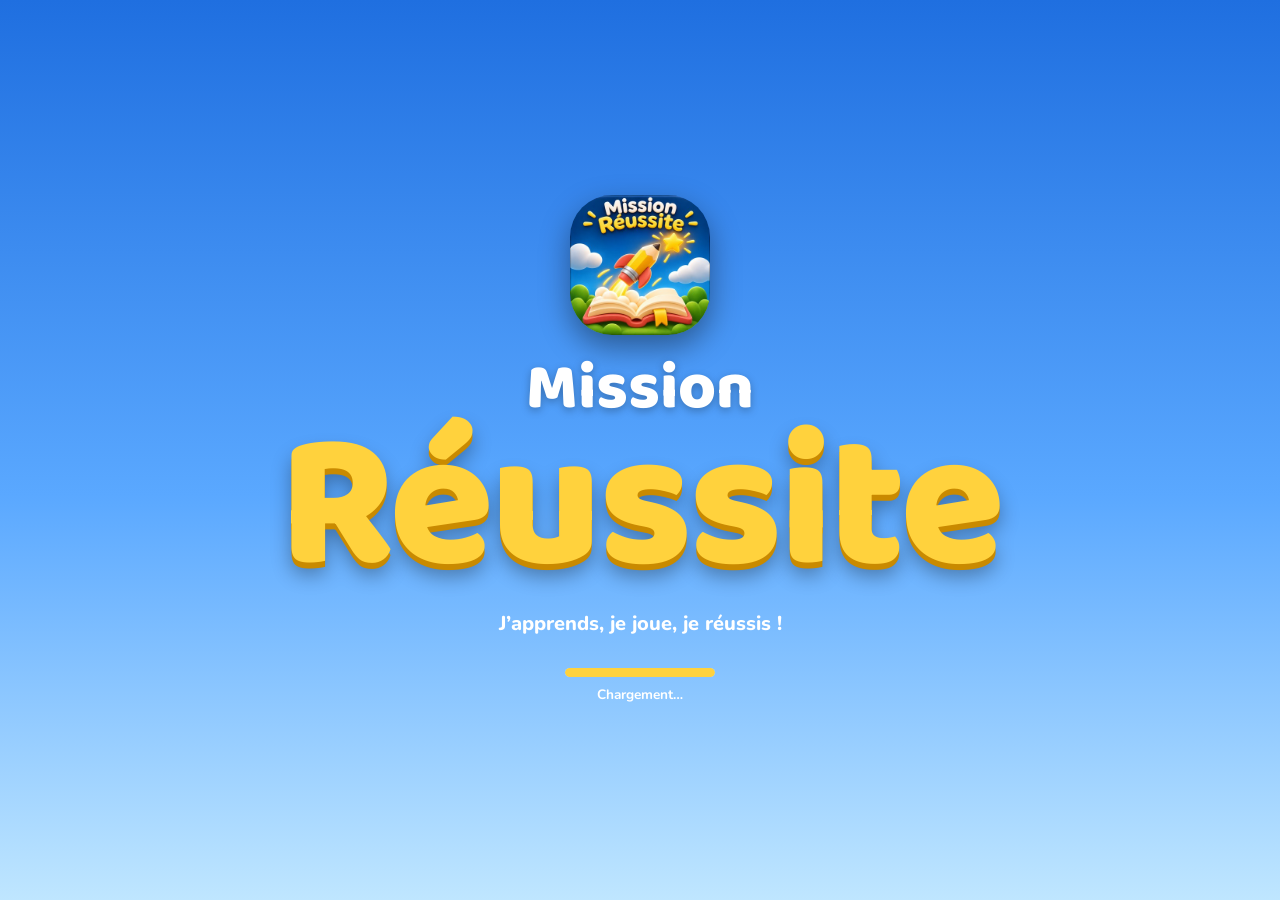
==== index.html @ b961ba50 "v149 : thème anglais « Nature's power » + images météo/phénomènes du français sur les fiches anglais" ====
<!doctype html>
<html lang="fr">
<head>
<meta charset="utf-8">
<meta name="viewport" content="width=device-width,initial-scale=1,viewport-fit=cover">
<meta name="apple-mobile-web-app-capable" content="yes">
<meta name="apple-mobile-web-app-title" content="Mission réussite">
<link rel="apple-touch-icon" sizes="180x180" href="icon-180.png?v=70">
<link rel="apple-touch-icon-precomposed" href="icon-180.png?v=70">
<link rel="icon" type="image/png" href="favicon.png?v=70">
<meta name="theme-color" content="#f2f5ff">
<style>:root{color-scheme:light;padding-top:env(safe-area-inset-top,0px);padding-bottom:env(safe-area-inset-bottom,0px)}body{margin:0;font:14px system-ui,sans-serif}img{max-width:100%}[hidden]{display:none!important}</style>
<title>Mission réussite</title>
<link rel="stylesheet" href="https://fonts.googleapis.com/css2?family=Baloo+2:wght@600;700;800&family=Nunito:wght@500;700;800&family=Playwrite+FR+Moderne&display=swap">
<style>
/* animations : mr-anim.css + mr-anim.js */</style><link rel="stylesheet" href="mr-anim.css"><script src="mr-anim.js"></script><script src="mr-en.js?v=1"></script><script src="mr-ech.js?v=1"></script><script src="mr-hist.js?v=1"></script><script src="mr-orient.js?v=1"></script><script src="mr-tables.js?v=1"></script><script src="mr-longueurs.js?v=1"></script><script src="mr-phen.js?v=4"></script><script src="mr-fracpb.js?v=1"></script>
<script src="mr-quiz.js"></script><script src="mr-rico.js?v=1"></script><script src="mr-cp.js"></script><script src="mr-ce2.js"></script><script src="mr-defis.js"></script><script src="mr-log.js"></script><script src="mr-imp.js"></script><script src="mr-tn.js"></script><script src="mr-voc-data.js?v=2"></script><script src="mr-voc-riche.js?v=1"></script><script src="mr-voc.js?v=2"></script><script src="mr-sy.js?v=1"></script><script src="mr-voc-en-data.js?v=5"></script><script src="mr-voc-en.js?v=5"></script><script src="mr-pres.js"></script><script src="mr-niveaux.js"></script><script src="mr-surpasse.js"></script><style>/* Layout : une mission = un écran court, une seule action à la fois, grosses zones tactiles. Code couleur constant : rouge = verbe, bleu = groupe nominal, vert = pronom. */
:root{
  --bg:#f2f5ff; --card:#ffffff; --ink:#1b2347; --soft:#5b6491; --line:#d9dff5;
  --verb:#e0393f; --verb-bg:#ffe3e4;
  --gn:#2459e6; --gn-bg:#dfe8ff;
  --pro:#0e9a63; --pro-bg:#d9f5e8;
  --ok:#0e9a63; --ko:#d4572a; --sun:#f5b400;
  --display:'Baloo 2','Trebuchet MS',system-ui,sans-serif;
  --body:'Nunito',system-ui,-apple-system,'Segoe UI',sans-serif;
}
@media (prefers-color-scheme: dark){:root:not([data-theme="light"]){
  --bg:#0f1530; --card:#1a2250; --ink:#eef1ff; --soft:#a5aedb; --line:#2f3a78;
  --verb:#ff6b70; --verb-bg:#4a1f2e; --gn:#7ea2ff; --gn-bg:#22346f; --pro:#4fd8a0; --pro-bg:#17473b;
  --ok:#4fd8a0; --ko:#ff9a6b; --sun:#ffd04d; color-scheme:dark}}
:root[data-theme="dark"]{
  --bg:#0f1530; --card:#1a2250; --ink:#eef1ff; --soft:#a5aedb; --line:#2f3a78;
  --verb:#ff6b70; --verb-bg:#4a1f2e; --gn:#7ea2ff; --gn-bg:#22346f; --pro:#4fd8a0; --pro-bg:#17473b;
  --ok:#4fd8a0; --ko:#ff9a6b; --sun:#ffd04d; color-scheme:dark}
*{box-sizing:border-box}
body{background:var(--bg);color:var(--ink);font-family:var(--body);font-size:18px;line-height:1.45;
  padding-block:16px 40px;padding-left:max(16px,env(safe-area-inset-left,0px));padding-right:max(16px,env(safe-area-inset-right,0px))}
#app{max-width:560px;margin:0 auto}
h1,h2,h3{font-family:var(--display);line-height:1.1;margin:0;text-wrap:balance}
h1{font-size:2.1rem;font-weight:800}
h2{font-size:1.6rem;font-weight:700}
p{margin:0}
button{font:inherit;color:inherit;cursor:pointer;border:0;background:none}
button:focus-visible{outline:3px solid var(--sun);outline-offset:2px}
.vh{position:absolute;width:1px;height:1px;overflow:hidden;clip:rect(0 0 0 0)}
.hmap{position:relative;width:100%;max-width:560px;margin:0 auto;aspect-ratio:941/1672;background-size:100% 100%;border-radius:18px;overflow:hidden;container-type:inline-size}
.hmap>*{position:absolute}
.hs,.hgo{background:transparent;border:0;padding:0;cursor:pointer;-webkit-tap-highlight-color:rgba(255,255,255,.3);border-radius:14px}
.hs:active,.hgo:active{background:rgba(255,255,255,.25)}
.hgo{left:12.5%;top:90.2%;width:75%;height:5.7%;border-radius:999px}
.hl{transform:translate(-50%,-50%);font:800 3.6cqw/1 'Baloo 2',sans-serif;color:#5b3a1a;pointer-events:none;white-space:nowrap}
.hl2{font-size:2.7cqw}
.hname{left:19%;top:5.4%;transform:translateY(-50%);font:800 5cqw/1 'Baloo 2',sans-serif;color:#5b3a1a;background:transparent;border:0;padding:0;text-align:left;cursor:pointer;max-width:31%}.hname small{font-size:2.6cqw;opacity:.6}.hin{width:30%;background:#fff;border:2px solid #e0870a;border-radius:10px;padding:1px 6px;outline:0}
.hstars{left:73.3%;top:2.4%;width:22.8%;height:5.2%;flex-wrap:wrap;align-content:center;gap:2% 1%;background:#fbf3e4;border-radius:999px;display:flex;justify-content:center;align-items:flex-start;padding:0 3%;box-sizing:border-box;pointer-events:none}
.hstars i{width:16%;height:auto;aspect-ratio:1;display:block}
.hgrid{display:grid;grid-template-columns:1fr 1fr;gap:12px;margin-top:16px}
.hm{display:flex;flex-direction:column;align-items:flex-start;gap:4px;padding:16px 14px;border-radius:20px;border:2px solid var(--line);border-left:8px solid var(--c);background:var(--card);text-align:left;min-height:130px}
.hm:last-child{grid-column:1/-1}
.hm .he{font-size:2.2rem;line-height:1}
.hm b{font-family:var(--display);font-size:1.3rem}
.hm small{color:var(--soft);font-weight:700;font-size:.85rem;line-height:1.25}
.bal{position:absolute;bottom:-84px;width:76px;height:76px;border-radius:50%;display:grid;place-items:center;font-family:var(--display);font-weight:700;font-size:.9rem;color:#fff;text-align:center;line-height:1;padding:2px;animation:rise var(--d,6s) linear forwards}
.bal.c0{background:var(--verb)}.bal.c1{background:var(--gn)}.bal.c2{background:var(--ok)}.bal.c3{background:#8a4fd8}.bal.c4{background:var(--sun);color:#3b2b00}
.bal.pop{animation:none;font-size:1.8rem;background:transparent}.bal.nop{animation:none;background:var(--ko);font-size:1.6rem}
@keyframes rise{to{transform:translateY(-420px)}}
.sky{position:relative;height:330px;border-radius:16px;background:linear-gradient(var(--gn-bg),var(--card));overflow:hidden;border:2px solid var(--line)}
.chip{background:var(--card);border:2px solid var(--line);border-radius:99px;padding:2px 12px}
.mem{display:grid;grid-template-columns:repeat(4,1fr);gap:8px}
.mc{aspect-ratio:1;border-radius:14px;border:2px solid var(--line);display:grid;place-items:center;font-family:var(--display);font-weight:700;font-size:.9rem;text-align:center;line-height:1.05;padding:2px;background:var(--card);min-width:0;word-break:break-word}
.mc.back{background:var(--gn);border-color:var(--gn);color:#fff;font-size:1.5rem}.mc.up{background:color-mix(in srgb,var(--sun) 30%,var(--card));border-color:var(--sun)}.mc.ok{background:var(--pro-bg);border-color:var(--ok)}
.mc .e{font-size:2rem;line-height:1}
.ms{display:grid;grid-template-columns:repeat(7,1fr);gap:4px}
.ml{aspect-ratio:1;border-radius:8px;background:var(--card);border:2px solid var(--line);display:grid;place-items:center;font-family:var(--display);font-weight:700;font-size:1.25rem;padding:0;min-width:0}
.ml.f{background:var(--sun);border-color:var(--sun);color:#3b2b00}.ml.g{background:var(--pro-bg);border-color:var(--ok)}
.words{display:flex;gap:6px;flex-wrap:wrap}.words span{padding:2px 10px;border-radius:99px;border:2px solid var(--line);background:var(--card);font-weight:800}
.words .done{text-decoration:line-through;color:var(--soft);background:var(--pro-bg);border-color:var(--ok)}
.road{background:var(--card);border-radius:16px;border:2px solid var(--line);padding:12px 10px;display:flex;flex-direction:column;gap:10px}
.lane{position:relative;height:40px;background:repeating-linear-gradient(90deg,var(--line) 0 14px,transparent 14px 28px) bottom/100% 3px no-repeat;font-size:1.9rem;line-height:40px}
.lane .car{position:absolute;top:-4px;transition:left .4s}.lane .flag{position:absolute;right:2px;top:0}
.eq{text-align:center;font-family:var(--display);font-weight:800;font-size:2.2rem;margin-top:12px}.eq i{display:inline-block;min-width:2.3ch;border-bottom:4px solid var(--sun);font-style:normal}
.loto{display:grid;grid-template-columns:repeat(3,1fr);gap:8px}
.lc{aspect-ratio:1;border-radius:14px;border:2px solid var(--line);background:var(--card);display:grid;place-items:center;font-size:2.2rem;position:relative;padding:0 0 14px;min-width:0}
.lc small{position:absolute;bottom:4px;font-family:var(--display);font-size:.8rem;font-weight:700;color:var(--soft)}
.lc.hit{background:var(--pro-bg);border-color:var(--ok)}
.draw{text-align:center;background:color-mix(in srgb,var(--sun) 25%,var(--card));border:2px solid var(--sun);border-radius:14px;padding:8px;margin-bottom:10px}.draw small{display:block;color:var(--soft);font-weight:700}
.keysrow{display:flex;gap:8px;justify-content:center;font-size:1.7rem}.keysrow span{opacity:.25}.keysrow span.on{opacity:1}
.riddle{background:var(--card);border:2px solid var(--line);border-radius:16px;padding:12px;text-align:center}.riddle b{font-family:var(--display);font-size:1.25rem}
.opts{display:grid;grid-template-columns:1fr 1fr;gap:8px}
.o{border:2px solid var(--line);border-radius:12px;background:var(--card);padding:12px 6px;text-align:center;font-family:var(--display);font-weight:700;font-size:1.05rem;min-height:52px}
.o.sel{border-color:var(--ok);background:var(--pro-bg)}
.chest{text-align:center;font-size:2.6rem;margin-top:12px}
.bm{display:flex;flex-direction:column;gap:5px;margin:12px 0}
.bmb{border:3px solid var(--soft);border-bottom:none;border-radius:12px 12px 0 0;text-align:center;font-family:var(--display);font-weight:800;padding:2px;color:var(--ink)}
.bmr{display:flex;gap:3px}
.seg{border-radius:8px;padding:10px 4px;text-align:center;font-family:var(--display);font-weight:700;background:var(--gn-bg);border:2px solid var(--gn);min-width:0;word-break:break-word}
.seg.b{background:var(--pro-bg);border-color:var(--ok)}.seg.q{background:color-mix(in srgb,var(--sun) 30%,var(--card));border:2px dashed var(--sun)}
.grp{display:flex;flex-wrap:wrap;gap:8px;margin:10px 0}.gp{border:2px dashed var(--line);border-radius:14px;padding:6px 10px;font-size:1.4rem;line-height:1.1;background:var(--card)}
.arr{font-size:1.5rem;line-height:1.25;margin:10px 0}
.pv{border-collapse:collapse;margin:8px 0;width:100%;text-align:center}.pv th{background:var(--gn);color:#fff;padding:4px;font-family:var(--display)}.pv td{border:2px solid var(--line);padding:6px 4px;font-weight:800}
.colg{display:grid;grid-template-columns:repeat(var(--n),1fr);gap:4px;max-width:340px;margin:10px auto 0;font-family:var(--display)}
.cc2{display:flex;align-items:center;justify-content:center;min-height:46px;font-size:1.8rem;font-weight:800;border-radius:10px}
.cc2.cur{background:color-mix(in srgb,var(--sun) 30%,var(--card))}
.cc2.lbl{min-height:22px;font-size:.8rem;color:var(--soft)}
.cc2.cy{min-height:30px;font-size:1.1rem}
.cc2.op{color:var(--soft)}
.cc2.rs{border:2px solid var(--line);background:var(--card)}
.cc2 s{font-size:1rem;color:var(--soft);margin-right:4px}.lend{color:var(--ko)}
.ln{grid-column:1/-1;height:4px;background:var(--ink);border-radius:2px;margin:2px 0}
.tabs{display:flex;flex-wrap:wrap;gap:8px;margin-bottom:18px}
.tab{flex:1 1 28%;padding:12px 4px;border-radius:14px;border:2px solid var(--line);background:var(--card);font-family:var(--display);font-weight:700;font-size:1rem;min-height:52px}
.kb{display:grid;grid-template-columns:repeat(7,1fr);gap:6px}
.key{padding:8px 0;border-radius:10px;border:2px solid var(--line);background:var(--card);font-weight:800;font-size:1rem;min-height:44px}
.key.good{background:var(--pro-bg);border-color:var(--ok)}
.key.bad{border-color:var(--ko);opacity:.45}
.key[disabled]{cursor:default}
.wd{font-family:var(--display);font-size:2rem;font-weight:700;letter-spacing:.18em;text-align:center;word-break:break-all}
.hang{width:150px;height:170px;margin:0 auto;color:var(--ink);display:block}
.ttt{display:grid;grid-template-columns:repeat(3,1fr);gap:8px;max-width:300px;width:100%;margin:0 auto}
.cell{aspect-ratio:1;border-radius:16px;border:3px solid var(--line);background:var(--card);font-family:var(--display);font-size:2.6rem;font-weight:800;line-height:1;padding:0}
.cell.x{color:var(--gn)} .cell.o{color:var(--verb)}
.cw{display:grid;gap:3px;width:100%;margin:0 auto}
.cc{position:relative;aspect-ratio:1;border:2px solid var(--line);border-radius:8px;background:var(--card);font-family:var(--display);font-weight:700;font-size:1.2rem;padding:0;display:grid;place-items:center;min-width:0}
.cc.blank{visibility:hidden}
.cc.inw{background:var(--gn-bg)}
.cc.cur{border-color:var(--sun);background:color-mix(in srgb,var(--sun) 35%,var(--card))}
.cc.good{background:var(--pro-bg);border-color:var(--ok)}
.cc.bad{border-color:var(--ko);color:var(--ko)}
.cc i{position:absolute;top:0;left:3px;font-size:.6rem;font-style:normal;color:var(--soft);font-family:var(--body)}
.clue{padding:8px 12px;border-radius:12px;border:2px solid var(--line);background:var(--card);font-weight:800;font-size:1.05rem;min-height:44px}
.clue.on{border-color:var(--sun)}
.pic{font-size:5rem;text-align:center;line-height:1.1}
.vgrid{display:grid;grid-template-columns:1fr 1fr;gap:10px}
.vc{display:flex;align-items:center;gap:10px;padding:10px 12px;border-radius:16px;border:2px solid var(--line);background:var(--bg);font-weight:800;font-size:1.05rem;text-align:left;min-height:64px}
.ve{font-size:2rem;line-height:1}
.fl{display:block;width:100%;aspect-ratio:4/3;object-fit:cover;border-radius:8px;border:1px solid var(--line);background:#fff}
.fl.th{width:40px;flex:none}.vc:has(.th){gap:8px;padding:8px;font-size:.92rem;min-height:56px}.vgrid>.vc{min-width:0}.vc span{min-width:0;overflow-wrap:break-word;line-height:1.15}.fl.big{max-width:320px;margin:0 auto}
.wm{width:100%;display:block;border-radius:22px;border:4px solid #fff;box-shadow:0 4px 0 #2b7fd0,0 6px 14px rgba(27,79,143,.3)}
.pin{animation:pinb 1.1s ease-in-out infinite;transform-box:fill-box}
@keyframes pinb{0%,100%{transform:translateY(0)}50%{transform:translateY(-9px)}}
.lgrules{background:#fff3c4;border:2px solid var(--sun);border-radius:16px;padding:10px 12px;display:flex;flex-direction:column;gap:6px;color:#3b2b00}.lgrules div{font-size:1.5rem;line-height:1.3}.lgrules small{font-size:.85rem;font-weight:800}
.trtrain{display:flex;gap:4px}.trw{flex:1;min-width:0;background:#fff3dd;border:3px solid #a9783a;border-radius:12px;min-height:132px;display:flex;flex-direction:column;align-items:center;gap:4px;padding:4px 2px;color:#3b2b00}.trn{font-weight:800;font-size:.75rem}
.trt{display:flex;flex-wrap:wrap;gap:8px;min-height:62px;border:2px dashed var(--line);border-radius:14px;padding:8px;align-items:center}
.trp{width:46px;height:46px;font-size:1.6rem;line-height:1;border-radius:12px;border:3px solid #3a7bd5;background:#fff;position:relative;padding:0}.trp.b{border-color:#e0609a;font-size:1.15rem}.trp i{position:absolute;right:-6px;bottom:-6px;font-size:.8rem;font-style:normal}.trp.sel{box-shadow:0 0 0 4px var(--sun);background:#fff3c4}
.trcl{display:flex;flex-direction:column;gap:6px}.trc{border:2px solid var(--line);border-radius:12px;padding:8px 10px;font-weight:700}.trc.ok{background:var(--pro-bg);border-color:var(--ok)}.trc.ko{background:color-mix(in srgb,var(--ko) 16%,var(--card));border-color:var(--ko)}
.rcb{width:100%;display:block;background:#fff;border:3px solid var(--line);border-radius:18px}.rcd{width:48px;height:48px;border-radius:50%;border:3px solid #2b2f8f;padding:0}.rcd.sel{box-shadow:0 0 0 4px var(--sun)}
.mk{background:#ffe27a;color:#3b2b00;border-radius:6px;padding:0 4px}
.lgmap{display:flex;flex-direction:column;gap:6px}
.lgb{background:#bfe8a8;border:3px solid #7fc66a;border-radius:18px;padding:8px 10px;min-height:92px;color:#173b0e}
.lgbn{font-weight:800;font-size:.85rem;margin-bottom:4px}
.lgi{display:flex;flex-wrap:wrap;gap:8px;min-height:56px;align-items:center}
.lgit{width:58px;height:58px;font-size:2rem;line-height:1;border-radius:16px;border:3px solid #fff;background:#fff;box-shadow:0 3px 0 rgba(0,0,0,.18);padding:0}
.lgit.in{background:#fff3c4;border-color:var(--sun)}.lgit[disabled]{opacity:.55;cursor:default;box-shadow:none}
.lgriv{background:linear-gradient(#7fd3ff,#3a9be8);border-radius:14px;padding:6px;text-align:center;color:#fff;letter-spacing:.3em;font-weight:800}
.lgboat{margin:6px 0;position:relative;z-index:5;box-shadow:0 6px 14px rgba(27,79,143,.35);background:#e7f6ff;border:3px dashed #3a9be8;border-radius:18px;padding:6px 10px;display:flex;align-items:center;gap:10px;min-height:76px;color:#173b0e}
.lgfm{font-size:2.4rem;white-space:nowrap}
.tab.on{background:var(--gn);border-color:var(--gn);color:#fff}
.top{display:flex;align-items:center;gap:12px;margin-bottom:14px}
.back{padding:8px 14px;border-radius:12px;background:var(--card);border:2px solid var(--line);font-weight:800;font-size:.9rem}
.dots{display:flex;gap:5px;flex:1;min-width:0}
.dots i{flex:1;height:8px;border-radius:4px;background:var(--line)}
.dots i.on{background:var(--gn)}
.dots i.cur{background:var(--sun)}
.card{background:var(--card);border:2px solid var(--line);border-radius:22px;padding:20px;display:flex;flex-direction:column;gap:16px}
.lead{color:var(--soft);font-weight:700;font-size:.95rem;text-transform:uppercase;letter-spacing:.06em}
.big{font-family:var(--display);font-size:1.7rem;font-weight:700;line-height:1.2}
.v{color:var(--verb);font-weight:800}
.g{color:var(--gn);font-weight:800}
.p{color:var(--pro);font-weight:800}
.row{display:flex;flex-wrap:wrap;gap:10px}
.tile{display:flex;align-items:center;gap:14px;width:100%;text-align:left;padding:16px;border-radius:20px;background:var(--card);border:2px solid var(--line);min-height:84px}
.tile:active{transform:scale(.985)}
.badge{flex:none;width:56px;height:56px;border-radius:16px;display:grid;place-items:center;font-family:var(--display);font-weight:800;font-size:1.7rem}
.b-verb{background:var(--verb-bg);color:var(--verb)}
.b-gn{background:var(--gn-bg);color:var(--gn)}
.b-pro{background:var(--pro-bg);color:var(--pro)}
.b-det{background:var(--sun);color:#3b2b00}
.fd{position:relative;display:inline-block;max-width:100%}.fd img,.fd svg{display:block;width:100%;height:auto}.fd svg{position:absolute;inset:0}
.badge.im{background:transparent;width:64px;height:64px}.badge.im img{width:100%;height:100%;object-fit:contain}
.tile b{font-family:var(--display);font-size:1.25rem;font-weight:700;display:block;line-height:1.15}
.tile small{color:var(--soft);font-weight:700;font-size:.9rem}
.tile .st{margin-left:auto;font-weight:800;font-size:.85rem;color:var(--ok);white-space:nowrap}
.menu{display:flex;flex-direction:column;gap:12px;margin-top:18px}
.w{display:inline-block;padding:8px 14px;margin:3px;border-radius:12px;background:var(--bg);border:2px solid var(--line);font-weight:800}
.w.v{background:var(--verb-bg);border-color:var(--verb)}
.w.g{background:var(--gn-bg);border-color:var(--gn)}
.w.p{background:var(--pro-bg);border-color:var(--pro)}
.w.gap{border-style:dashed;color:var(--soft);background:transparent}
.opt{padding:14px 16px;border-radius:16px;border:2px solid var(--line);background:var(--bg);font-weight:800;font-size:1.1rem;min-height:54px;text-align:left}
.opt.sel{border-color:var(--sun);background:color-mix(in srgb,var(--sun) 25%,var(--card))}
.opt.good{border-color:var(--ok);background:var(--pro-bg)}
.opt.bad{border-color:var(--ko);animation:shake .35s}
.tok{padding:12px 16px;border-radius:14px;border:2px solid var(--line);background:var(--bg);font-weight:800;font-size:1.25rem;min-height:54px}
.tok.good{border-color:var(--ok);background:var(--pro-bg)}
.tok.bad{border-color:var(--ko);animation:shake .35s}
.go{padding:14px 22px;border-radius:16px;background:var(--gn);color:#fff;font-weight:800;font-size:1.1rem;font-family:var(--display);align-self:flex-start;min-height:52px}
.go[disabled]{opacity:.35;cursor:default}
.ghost{padding:12px 16px;border-radius:14px;border:2px solid var(--line);background:var(--card);font-weight:800;min-height:48px}
.fb{padding:12px 14px;border-radius:14px;font-weight:700}
.fb.ok{background:var(--pro-bg);color:var(--ink);border:2px solid var(--ok)}
.fb.ko{background:color-mix(in srgb,var(--ko) 16%,var(--card));border:2px solid var(--ko)}
.slot{min-height:62px;border:2px dashed var(--line);border-radius:16px;padding:8px;display:flex;flex-wrap:wrap;gap:8px;align-items:center}
.paint{display:flex;gap:8px;flex-wrap:wrap}
.pt{padding:10px 14px;border-radius:14px;border:3px solid transparent;font-weight:800}
.pt.v{background:var(--verb-bg);border-color:var(--verb)}
.pt.g{background:var(--gn-bg);border-color:var(--gn)}
.pt.act{box-shadow:0 0 0 3px var(--sun)}
.chunk{padding:10px 14px;margin:3px;border-radius:12px;border:2px solid var(--line);background:var(--bg);font-weight:800;font-size:1.05rem;min-height:48px}
.chunk.pv{background:var(--verb-bg);border-color:var(--verb);color:var(--verb)}
.chunk.pg{background:var(--gn-bg);border-color:var(--gn);color:var(--gn)}
.chunk.err{outline:3px solid var(--ko);animation:shake .35s}
.speak{align-self:flex-start;padding:8px 14px;border-radius:12px;border:2px solid var(--line);background:var(--card);font-weight:800;font-size:.9rem}
.srow{display:flex;align-items:center;gap:10px;flex-wrap:wrap;font-family:var(--display);font-size:1.4rem;font-weight:700}
.chip{padding:10px 16px;border-radius:14px;border:3px solid;font:inherit;min-height:52px}
.chip.g{background:var(--gn-bg);border-color:var(--gn);color:var(--gn)}
.chip.p{background:var(--pro-bg);border-color:var(--pro);color:var(--pro)}
.tbl{display:grid;grid-template-columns:auto 1fr;gap:8px 18px;font-family:var(--display);font-size:1.4rem;font-weight:700}
.pt.p{background:var(--pro-bg);border-color:var(--pro)}
.chunk.pick{background:color-mix(in srgb,var(--sun) 28%,var(--card));border-color:var(--sun)}
.chunk.fine{background:var(--pro-bg);border-color:var(--ok)}
.cols{display:grid;grid-template-columns:1fr 1fr;gap:10px 14px}
.cl{display:block;width:100%;text-align:left;padding:13px 16px;border-radius:14px;border:2px solid var(--line);background:#fff;font-weight:800;font-size:1.1rem;margin:7px 0;line-height:1.35}
.cl.on{background:linear-gradient(transparent 12%,#ffe066 12%);border-color:#e0b400}
.cl.bad,.fo button.bad,.bl.bad,.cji.bad{border-color:#e0393f!important;background:#ffe5e5!important}
.cl.good,.fo button.good,.bl.good,.cji.good{border-color:#0e9a63!important;background:#d9f5e8!important}
.tnt{width:100%;border-collapse:separate;border-spacing:0;table-layout:fixed;margin:8px 0}
.tnt th{font-size:.72rem;color:var(--soft);background:#eef2ff;padding:6px 3px;border:2px solid var(--line)}
.tnt td{border:2px solid var(--line);padding:0;height:56px;text-align:center;vertical-align:middle;background:#fff}
.tnt td.tng{background:#fff6cc;font-weight:800;font-size:.92rem;padding:2px 4px}
.tnt td.tne{background:#f4f6fb;color:var(--soft);font-size:.82rem;padding:2px 4px}
.tnt th:nth-child(1),.tnt td:nth-child(1){width:15%}.tnt th:nth-child(3),.tnt td:nth-child(3){width:19%}.tnt th:nth-child(4),.tnt td:nth-child(4){width:34%}
.tnc{width:100%;min-height:54px;display:flex;align-items:center;justify-content:center;font-weight:700;font-size:.9rem;padding:2px 3px;word-break:break-word;cursor:pointer;line-height:1.15}
.tnt td.sel{outline:3px solid #2459e6;outline-offset:-3px;background:#eef3ff}
.tnt td.sel .tnc:after{content:"";display:inline-block;width:2px;height:1.1em;background:#2459e6;margin-left:2px;animation:tnbl 1s steps(1) infinite}
@keyframes tnbl{50%{opacity:0}}
.tnt td.good{background:#d9f5e8}.tnt td.bad{background:#ffe5e5}
.tnj{background:#fff6cc;padding:1px 7px;border:2px solid var(--line);border-radius:6px}
#tnkb{position:fixed;left:0;right:0;bottom:0;background:#e9eeff;border-top:3px solid #2459e6;padding:8px 8px calc(10px + env(safe-area-inset-bottom));display:none;z-index:90;box-shadow:0 -8px 24px rgba(36,89,230,.18)}
#tnkb.on{display:block}
#tnkh{max-width:560px;margin:0 auto 6px;display:flex;align-items:center;gap:8px;font-weight:800;font-size:.9rem;color:var(--soft)}#tnkh span{flex:1}
#tnkh button{border:0;border-radius:12px;padding:9px 14px;font-weight:800;font-size:.95rem;cursor:pointer}
#tnkn{background:#2459e6;color:#fff}#tnkc{background:#fff;color:#2459e6;border:2px solid #2459e6!important}
#tnkeys{max-width:560px;margin:0 auto}
#tnkeys button{border:0;border-bottom:4px solid rgba(0,0,0,.18);border-radius:14px;background:#fff;color:var(--ink);font-weight:800;font-size:1.35rem;min-height:52px;cursor:pointer;touch-action:manipulation;-webkit-tap-highlight-color:transparent}
#tnkeys button:active{transform:translateY(2px);border-bottom-width:2px}
#tnkeys .v{background:#ffe9b8}#tnkeys .del{background:#ffd6d6;font-size:1.2rem}#tnkeys .op{background:#d9e6ff;color:#2459e6}#tnkeys .wide{font-size:1rem}
.tnpad{display:grid;grid-template-columns:repeat(3,1fr);gap:6px}.tnpad button{min-height:56px;font-size:1.7rem}.tnpad .wide{font-size:1rem}
.tnaz{display:flex;flex-direction:column;gap:8px}.tnr{display:flex;gap:4px}.tnr button{flex:1;min-width:0;padding:0;font-size:1.65rem;min-height:66px;border-radius:12px}
.fgc{display:flex;flex-wrap:wrap;gap:6px;justify-content:center;margin:10px 0}.fgc button{border:2px solid #dfe6ff;background:#fff;border-radius:99px;padding:6px 12px;font-weight:800;font-size:.85rem;color:var(--ink)}.fgc button.on{background:#2459e6;border-color:#2459e6;color:#fff}
.fgw{display:flex;flex-wrap:nowrap;gap:3px;justify-content:center}.fgs{width:27px;flex:0 1 27px;min-width:14px;height:42px;border-bottom:4px solid #b9c3f2;font-size:1.5rem;font-weight:800;display:flex;align-items:center;justify-content:center;position:relative}.fgs.g::before{content:attr(data-g);position:absolute;color:#cdd4f4}.fgs.cu{border-color:#2459e6;background:#eef2ff;border-radius:8px 8px 0 0}.fgs.ok{color:#0e7a4f;border-color:#2ecc71}.fgs.ko{color:#d63031;border-color:#ff7675}.fgsep{width:8px;align-self:center;text-align:center;font-weight:800;color:#8a93c8}
.fgst{width:34px;height:34px;border:2px dashed #b9c3f2;border-radius:10px;display:inline-flex;align-items:center;justify-content:center;font-size:.8rem}.fgst.on{border:2px solid #e17055;background:#fff3e6;transform:rotate(-6deg)}.fgst img{width:28px;height:19px;object-fit:cover;border-radius:3px}
.fgtm{height:8px;background:#e6e8ff;border-radius:9px;overflow:hidden;margin:8px 0}.fgtm i{display:block;height:100%;width:100%;background:#fdcb6e;animation:fgt 3s linear forwards}@keyframes fgt{to{width:0}}
.fgmd{display:flex;flex-direction:column;gap:10px;margin-top:12px}.fgmd button{display:flex;align-items:center;gap:12px;text-align:left;border:2px solid #dfe6ff;background:#fff;border-radius:18px;padding:12px;color:var(--ink)}.fgmd .em{font-size:2rem}.fgmd b{display:block;font-size:1.05rem}.fgmd small{color:var(--soft);font-weight:700}
.xfl{font-size:1.12rem;line-height:2.15;padding:1px 0}
.fo button{margin:0 2px;padding:3px 10px;border-radius:12px;border:2px solid var(--line);background:#fff;font-weight:800;font-size:1.08rem}
.fo button.on{background:#cfe0ff;border-color:#2459e6}
.bk{display:flex;flex-wrap:wrap;gap:8px;margin:8px 0 12px;padding:10px;border-radius:14px;background:#eef2ff}
.bk button{padding:8px 14px;border-radius:12px;border:2px solid #2459e6;background:#fff;font-weight:800;font-size:1.08rem}
.bk button.on{background:#2459e6;color:#fff}.bk button.used{opacity:.35}
.bl{display:inline-block;min-width:110px;padding:4px 12px;border:0;border-bottom:3px dashed var(--soft);background:transparent;font-weight:800;font-size:1.1rem;color:var(--ink);text-align:center}
.bl.full{border-bottom:3px solid #2459e6;background:#e8efff;border-radius:10px 10px 0 0}
.cji.cjs{width:78px}
.cji{width:128px;max-width:40vw;padding:3px 8px;border-radius:10px;border:2px solid var(--line);font:inherit;font-size:1.15rem;font-weight:700;background:#fff}

.mx{position:relative;margin-top:6px}
.mx .mcols{display:grid;grid-template-columns:1fr 1fr;gap:12px 64px;position:relative;z-index:2}
.mxl{position:absolute;inset:0;width:100%;height:100%;pointer-events:none;z-index:1;overflow:visible}
.mxl .mxok{stroke:#2459e6;stroke-width:3.5;stroke-linecap:round}
.mxl .mxko{stroke:#e0393f;stroke-width:3.5;stroke-dasharray:7 6;stroke-linecap:round}
.mxl .mxdrag{stroke:#8aa3f0;stroke-width:3.5;stroke-linecap:round}
.mxi{position:relative;display:flex;align-items:center;gap:8px;min-height:54px;line-height:1.2}
.mxL{justify-content:flex-start;padding-right:22px}
.mxR{justify-content:flex-start;padding-left:22px}
.mxi .dot{position:absolute;top:50%;width:16px;height:16px;margin-top:-8px;border-radius:50%;background:#fff;border:3.5px solid #2459e6;touch-action:none;z-index:3}
.mxL .dot{right:-8px}.mxR .dot{left:-8px}
.mxL.sel{border-color:#2459e6;background:#e8efff}.mxL.sel .dot{background:#2459e6;transform:scale(1.25)}
.mxi.good .dot{background:#2459e6}
.mxR.bad{animation:mxsh .35s}
@keyframes mxsh{25%{transform:translateX(-4px)}75%{transform:translateX(4px)}}
@media(max-width:420px){.mx .mcols{grid-template-columns:1fr 1fr;gap:10px 44px}.col .mxi{font-size:.98rem;padding-inline:10px 16px}.mxR{padding-left:16px}}

.col{display:flex;flex-direction:column;gap:10px;min-width:0}
.col .tok{font-size:1.05rem;text-align:left}
.tok.sel{border-color:var(--sun);background:color-mix(in srgb,var(--sun) 28%,var(--card))}
.tok[disabled]{cursor:default}
.bar{height:12px;border-radius:6px;background:var(--line);margin-bottom:14px;overflow:hidden}
.bar i{display:block;height:100%;width:100%;background:var(--gn)}
.bar i.low{background:var(--verb)}
.tm,.sc{font-family:var(--display);font-weight:700;font-size:1.15rem;white-space:nowrap}
.tm{flex:1;text-align:center}
.tm b,.sc b{font-size:1.5rem}
.note{color:var(--soft);font-size:.9rem;font-weight:700}
.done{text-align:center;align-items:center}
.star{font-size:3.2rem;line-height:1}
@keyframes shake{25%{transform:translateX(-5px)}75%{transform:translateX(5px)}}

.hwrapL{display:none;position:relative;width:100%;height:100dvh;overflow:hidden;container-type:size;border-radius:0}
.hscrL{position:absolute;inset:0;overflow-y:auto;overflow-x:hidden;container-type:size;-webkit-overflow-scrolling:touch}
.hmapL{position:relative;width:max(100cqw,150cqh);margin-left:calc((100cqw - max(100cqw,150cqh))/2);aspect-ratio:3/2;background-size:100% 100%;container-type:inline-size}
.hmapL>*{position:absolute}
.hmapL .hl{transform:translate(-50%,-50%);font-family:'Baloo 2',sans-serif;font-weight:800;line-height:1;color:#5b3a1a;pointer-events:none;white-space:nowrap;background:linear-gradient(#fff4dc,#f3dfb4);border:.25cqw solid #fff;border-radius:999px;padding:.55cqw 1.6cqw;box-shadow:0 .35cqw .8cqw rgba(0,0,0,.28)}
.hnameL{left:2cqw;top:calc(var(--it,0px) + 2cqh);background:#fbf3e4;border-radius:999px;padding:1cqh 3cqh;font:800 clamp(16px,6cqh,34px)/1.1 'Baloo 2',sans-serif;color:#5b3a1a;border:0;cursor:pointer;position:absolute;box-shadow:0 .5cqh 1.4cqh rgba(0,0,0,.15)}
.hnameL small{font-size:.6em;opacity:.6}
.hstarsL{left:50%;transform:translateX(-50%);top:calc(var(--it,0px) + 1cqh);width:clamp(90px,12cqw,170px);opacity:.92;display:flex;flex-wrap:wrap;gap:.6cqh;justify-content:center;background:#fbf3e4;border-radius:999px;padding:1.2cqh 2cqh;pointer-events:none;box-shadow:0 .5cqh 1.4cqh rgba(0,0,0,.15);position:absolute}
.hstarsL i{width:clamp(14px,3.6cqh,22px);display:block}
.hgoL{left:50%;bottom:calc(var(--ib,0px) + 2.5cqh);transform:translateX(-50%);width:clamp(150px,26cqw,300px);height:clamp(40px,9cqh,60px);border-radius:999px;background:linear-gradient(#ffe45c,#f5b400);border:3px solid #fff;box-shadow:0 .8cqh 1.6cqh rgba(0,0,0,.25);font-size:clamp(20px,5cqh,30px);color:#5b2a9e;cursor:pointer;line-height:1;position:absolute}
@media (orientation:landscape) and (min-aspect-ratio:5/4){
 .hmap,.hbk{display:none!important}
 .hwrapL{display:block}
 body:has(.hwrapL){padding:0!important;margin:0!important;background:#7fc2f3}
 #app:has(.hwrapL){max-width:none!important;width:100%}
 #app:has(.hwrapL)>.ghost{max-width:300px;margin:8px auto 0!important;display:block}
}
.hscrW{display:none;position:absolute;inset:0;overflow:hidden;container-type:size}
.hmapW{position:absolute;left:50%;top:50%;transform:translate(-50%,-50%);width:max(100cqw,210cqh);aspect-ratio:1817/866;background-size:100% 100%;container-type:inline-size}
.hmapW>*{position:absolute}
.hmapW .hl{transform:translate(-50%,-50%);font-family:'Baloo 2',sans-serif;font-weight:800;line-height:1;color:#5b3a1a;pointer-events:none;white-space:nowrap}
@media (orientation:landscape) and (min-aspect-ratio:19/10){.hscrW{display:block}.hscrL{display:none}}
@media (prefers-reduced-motion:reduce){*{animation:none!important}}
/* Tablette et ordinateur */
@media (min-width:700px){
 body{font-size:19px}
 #app{max-width:880px}
 #app:has(.dots),#app:has(.hmap){max-width:680px}
 .menu{display:grid;grid-template-columns:repeat(2,minmax(0,1fr));gap:14px}
 .cgw{grid-template-columns:repeat(4,minmax(0,1fr))!important;gap:14px!important}
 .tabs{flex-wrap:wrap}
}
@media (min-width:1100px){
 body{font-size:20px;padding-block:28px 56px}
 #app{max-width:1120px}
 #app:has(.dots),#app:has(.hmap){max-width:720px}
 .menu{grid-template-columns:repeat(3,minmax(0,1fr))}
 .cgw{grid-template-columns:repeat(5,minmax(0,1fr))!important}
}
.hbk{display:none}
@media (orientation:landscape) and (min-aspect-ratio:5/4){
 body:has(.hmap){padding-block:10px 10px}
 #app:has(.hmap){max-width:none}
 .hbk{display:block;position:fixed;inset:0;background-size:cover;background-position:center;filter:blur(22px) saturate(1.1);transform:scale(1.15);z-index:-1}
 .hmap{height:calc(100dvh - 20px);width:auto;max-width:none;border-radius:20px;box-shadow:0 8px 30px rgba(0,0,0,.25)}
 #app:has(.hmap)>.ghost{max-width:340px;margin-left:auto!important;margin-right:auto!important;display:block}
}

/* ---------- Histoires (Lis & Comprends) ---------- */
.lc{
  --bg:#fff7ea; --card:#ffffff; --ink:#2b2a33; --muted:#6b6878;
  --brand:#ff8a3d; --brand-d:#e3711f; --blue:#3b82f6; --green:#22a06b; --green-bg:#e3f7ec;
  --red:#d9534f; --red-bg:#fdeaea; --line:#f0e2cc;
}
.lc{margin:0;background:var(--bg);color:var(--ink);
  font-family:"Trebuchet MS","Segoe UI",system-ui,sans-serif;font-size:19px;line-height:1.55}
.lc h1{font-size:1.9rem;margin:.2em 0}
.lc h2{font-size:1.35rem;margin:.3em 0 .5em}
.lc .top{display:flex;align-items:center;justify-content:space-between;gap:8px;margin-bottom:10px}
.lc .logo{font-weight:800;color:var(--brand-d);font-size:1.1rem}
.lc .card{background:var(--card);border:2px solid var(--line);border-radius:22px;padding:18px;margin:14px 0;
  box-shadow:0 4px 0 var(--line)}
.lc .btn{font:inherit;font-weight:700;border:0;border-radius:16px;padding:14px 20px;cursor:pointer;
  background:var(--brand);color:#fff;box-shadow:0 4px 0 var(--brand-d);min-height:52px}
.lc .btn:active{transform:translateY(3px);box-shadow:0 1px 0 var(--brand-d)}
.lc .btn.ghost{background:#fff;color:var(--brand-d);border:2px solid var(--brand);box-shadow:none}
.lc .btn.big{width:100%;font-size:1.1rem}
.lc .btn:disabled{opacity:.45;cursor:default}
.lc .row{display:flex;gap:10px;flex-wrap:wrap}
.lc .story-img{width:100%;border-radius:18px;display:block;border:2px solid var(--line)}
.lc .story p{margin:.7em 0;font-size:1.12em}
.lc .pill{display:inline-block;background:#fff0dc;color:var(--brand-d);border-radius:999px;padding:3px 12px;
  font-size:.8rem;font-weight:700}
.lc .bar{height:12px;background:var(--line);border-radius:999px;overflow:hidden;margin:6px 0 2px}
.lc .bar>i{display:block;height:100%;background:var(--brand);border-radius:999px;transition:width .3s}
.lc .opt{display:block;width:100%;text-align:left;font:inherit;background:#fff;border:2px solid var(--line);
  border-radius:16px;padding:14px 16px;margin:10px 0;cursor:pointer;min-height:56px}
.lc .opt:hover{border-color:var(--brand)}
.lc .opt.ok{background:var(--green-bg);border-color:var(--green)}
.lc .opt.ko{background:var(--red-bg);border-color:var(--red);opacity:.7;animation:shake .35s}
@keyframes shake{25%{transform:translateX(-6px)}75%{transform:translateX(6px)}}
.lc .fb{border-radius:16px;padding:12px 14px;margin:12px 0;font-weight:600}
.lc .fb.good{background:var(--green-bg);color:#14633f}
.lc .fb.hint{background:#fff4d6;color:#7a5a00}
.lc .ord{display:flex;flex-direction:column;gap:8px}
.lc .ord .opt{display:flex;align-items:center;gap:12px;margin:0}
.lc .num{flex:none;width:34px;height:34px;border-radius:50%;background:var(--line);color:var(--muted);
  display:grid;place-items:center;font-weight:800}
.lc .opt.picked .num{background:var(--brand);color:#fff}
.lc .opt.picked{border-color:var(--brand);background:#fff6ec}
.lc details{margin:10px 0}
.lc summary{cursor:pointer;font-weight:700;color:var(--blue)}
.lc .mini{width:100%;max-width:340px;border-radius:14px;border:2px solid var(--line);margin:6px 0}
.lc .tile{display:flex;gap:12px;align-items:flex-start;padding:12px;border-radius:16px;margin:8px 0}
.lc .tile.g{background:var(--green-bg)}
.lc .tile.o{background:#fff1e0}
.lc .tile .ic{font-size:1.6rem;line-height:1}
.lc .tile b{display:block}
.lc .tile small{color:var(--muted);font-size:.8rem}
.lc .story-card{display:flex;gap:14px;align-items:center;cursor:pointer}
.lc .story-card img{width:110px;height:76px;object-fit:cover;border-radius:12px;flex:none}
.lc .muted{color:var(--muted)}
.lc .gap{display:inline-block;min-width:96px;height:1.5em;vertical-align:middle;margin:0 3px;padding:0 8px;
  border:0;border-bottom:3px dashed var(--brand);background:#fff6ec;border-radius:8px 8px 0 0;font:inherit;cursor:pointer}
.lc .gap.ok{border-bottom:3px solid var(--green);background:var(--green-bg);color:#14633f;font-weight:700;cursor:default;
  line-height:1.5em;height:auto}
.lc .gap.ko{border-bottom-color:var(--red);background:var(--red-bg);animation:shake .35s}
.lc .chip{font:inherit;font-weight:700;background:#fff;border:2px solid var(--blue);color:var(--blue);border-radius:999px;
  padding:10px 20px;cursor:pointer;min-height:48px}
.lc .chip.sel{background:var(--blue);color:#fff}
.lc .chip:disabled{opacity:.3;cursor:default}
@media (max-width:480px){.lc{font-size:18px}
.lc .story-card img{width:84px;height:60px}}


.lc{padding:16px;border-radius:22px;color-scheme:light;margin-bottom:24px}
.lc h1,.lc h2{font-family:inherit}
.lc p{margin:.6em 0}
.lc .card{display:block;gap:0}
.lc .opt{font-weight:400;font-size:inherit}
.lc .tile{border:0;min-height:0;width:auto}
.lc .tile b{font-family:inherit;font-size:inherit}
.lc .tile.g,.lc .tile.o{color:inherit;font-weight:inherit}
.lc .tile small{font-weight:400}
.lc .btn.big{font-size:1.1rem}
.lc .story-card{display:flex;flex-direction:row;gap:14px;align-items:center}
/* Responsive global: un seul parcours, ajusté au téléphone, à la tablette et au PC. */
html{min-width:320px;-webkit-text-size-adjust:100%;text-size-adjust:100%}
body{min-width:320px;overflow-x:hidden}
#app{width:min(100%,560px);min-width:0}
#app>*{min-width:0}
button,input,select,textarea{max-width:100%;touch-action:manipulation}
img,svg,canvas,video{max-width:100%;height:auto}
.card,.tile,.hm,.vc,.opt,.tok,.chunk,.slot,.road,.riddle{min-width:0;overflow-wrap:anywhere}
.row>*{min-width:0}
.vgrid,.cols,.opts,.hgrid{min-width:0}
.fl.big{width:min(100%,320px)}
@media (max-width:600px){
 body{font-size:17px;padding-block:12px 28px;padding-left:max(12px,env(safe-area-inset-left,0px));padding-right:max(12px,env(safe-area-inset-right,0px))}
 #app{max-width:560px}
 .card{padding:16px;border-radius:18px;gap:13px}
 h1{font-size:clamp(1.7rem,7vw,2.1rem)}
 h2{font-size:clamp(1.35rem,5.5vw,1.6rem)}
 .cols{grid-template-columns:1fr}
 .vgrid{grid-template-columns:repeat(2,minmax(0,1fr))}
 .tabs{gap:6px;margin-bottom:14px}
 .tab{flex:1 1 30%;font-size:.95rem;padding:10px 4px}
 .top{gap:8px}
 .back{padding:8px 10px}
 .tile{padding:12px;gap:10px;min-height:72px}
 .badge{width:46px;height:46px;font-size:1.4rem}
 .mem{grid-template-columns:repeat(4,minmax(0,1fr))}
 .ms{grid-template-columns:repeat(7,minmax(0,1fr))}
 .trtrain{flex-wrap:wrap}
 .trw{flex:1 1 18%;min-height:110px}
 .hmap{max-width:100%;border-radius:14px}
 .lc{padding:12px;font-size:17px}
}
@media (min-width:601px) and (max-width:1023px){
 body{font-size:19px;padding-block:22px 40px;padding-left:max(20px,env(safe-area-inset-left,0px));padding-right:max(20px,env(safe-area-inset-right,0px))}
 #app{width:min(100%,900px);max-width:900px}
 #app:has(.dots){max-width:820px}
 #app:has(.hmap){max-width:900px}
 .card{padding:24px;gap:18px}
 .menu{display:grid;grid-template-columns:repeat(2,minmax(0,1fr));gap:16px}
 .cols{grid-template-columns:repeat(2,minmax(0,1fr))}
 .vgrid{grid-template-columns:repeat(3,minmax(0,1fr))}
 .mem{grid-template-columns:repeat(5,minmax(0,1fr))}
 .cgw{grid-template-columns:repeat(4,minmax(0,1fr))!important;gap:12px!important}
 .trw{min-height:140px}
 .tile{padding:18px;min-height:90px}
 .hm{min-height:150px}
 .hmap{max-width:100%}
 .lc{font-size:19px;padding:20px}
}
@media (min-width:1024px){
 body{font-size:20px;padding:32px 32px 56px}
 #app{width:min(100%,1180px);max-width:1180px}
 #app:has(.dots){max-width:1000px}
 #app:has(.hmap){max-width:1180px}
 .card{padding:30px;gap:20px}
 .menu{display:grid;grid-template-columns:repeat(3,minmax(0,1fr));gap:18px}
 .cols{grid-template-columns:repeat(2,minmax(0,1fr))}
 .vgrid{grid-template-columns:repeat(4,minmax(0,1fr))}
 .mem{grid-template-columns:repeat(6,minmax(0,1fr))}
 .cgw{grid-template-columns:repeat(5,minmax(0,1fr))!important;gap:14px!important}
 .hm{min-height:160px;padding:20px}
 .hmap{max-width:100%}
 .lc{font-size:20px;padding:24px}
}
@media (orientation:landscape) and (max-height:600px){
 body{padding-block:8px 20px}
 .card{gap:10px;padding:14px}
 .top{margin-bottom:8px}
}
</style>
</head>
<body>


<div id="app"></div>

<script>
const app=document.getElementById('app');
let save={};
try{save=JSON.parse(localStorage.getItem('mgram')||'{}')}catch(e){}
const persist=()=>{try{localStorage.setItem('mgram',JSON.stringify(save))}catch(e){}};
const say=t=>{try{const u=new SpeechSynthesisUtterance(t);u.lang='fr-FR';u.rate=.85;speechSynthesis.cancel();speechSynthesis.speak(u)}catch(e){}};
const esc=s=>String(s).replace(/[&<>"]/g,c=>({'&':'&amp;','<':'&lt;','>':'&gt;','"':'&quot;'}[c]));

/* ---------- Contenu des 4 missions ---------- */
const M=[
{id:'verbe',name:'Le verbe',sub:'Le mot de l\'action',cls:'verb',badge:'V',steps:[
 {t:'teach',title:'Le verbe dit ce qu\'on fait',say:'Papa mange. Maman cuisine. Le chien court. Le bébé dort.',
  html:`<p class="big">Le verbe, c'est le <span class="v">mot de l'action</span>.</p>
   <div class="row"><span class="w">Papa <b class="v">mange</b></span><span class="w">Maman <b class="v">cuisine</b></span><span class="w">Le chien <b class="v">court</b></span><span class="w">Le bébé <b class="v">dort</b></span></div>
   <p>Pour le trouver, pose la question : <b>« Qu'est-ce qu'il fait ? »</b></p>`},
 {t:'demo'},
 {t:'tap',q:'Touche le verbe.',tokens:['Papa','mange'],ans:1,ok:'Oui ! Papa fait quoi ? Il mange.',ko:'Demande-toi : qu\'est-ce que Papa fait ?'},
 {t:'tap',q:'Touche le verbe.',tokens:['Le','chien','court'],ans:2,ok:'Oui ! Le chien fait quoi ? Il court.',ko:'Qu\'est-ce que le chien fait ?'},
 {t:'tap',q:'Touche le verbe.',tokens:['Maman','prépare','un','gâteau'],ans:1,ok:'Oui ! Maman fait quoi ? Elle prépare.',ko:'Cherche l\'action de Maman.'},
 {t:'choice',q:'Quelle phrase a un verbe ?',opts:['Le gâteau de maman','Maman cuisine'],ans:1,ok:'Oui, « cuisine » est une action.',ko:'Dans une phrase avec un verbe, quelqu\'un fait quelque chose.'},
 {t:'choice',q:'Papa décore et Maman prépare. Combien de verbes ?',opts:['1','2','3'],ans:1,ok:'2 actions, donc 2 verbes : décore et prépare.',ko:'Compte les actions : une pour Papa, une pour Maman.'}
]},
{id:'pattes',name:'La phrase à deux pattes',sub:'De qui on parle, ce qu\'on en dit',cls:'gn',badge:'2🐾',steps:[
 {t:'teach',title:'La phrase à deux pattes',say:'Une phrase a deux pattes. La première dit de qui on parle. La deuxième dit ce qu\'on en dit.',
  html:`<p class="big">Une phrase marche sur <b>deux pattes</b> 🐾</p>
   <div class="row"><span class="w g">Louise</span><span class="w v">ouvre son cahier rouge</span></div>
   <p><span class="g"><b>1re patte</b></span> : <b>de qui</b> ou <b>de quoi</b> on parle. C'est un groupe nominal.<br><span class="v"><b>2e patte</b></span> : <b>ce qu'on en dit</b>. Elle commence par le verbe.</p>`},
 {t:'choice',q:"Dans « Louise ouvre son cahier rouge », de qui on parle ?",opts:["Louise", "ouvre", "son cahier rouge"],ans:0,ok:"Oui : on parle de Louise. C'est la 1re patte.",ko:"On parle de la personne qui fait l'action."},
 {t:'choice',q:"Dans « Louise ouvre son cahier rouge », que dit-on de Louise ?",opts:["Louise", "ouvre son cahier rouge", "rouge"],ans:1,ok:"Oui : c'est la 2e patte.",ko:"Ce qu'on en dit, c'est ce qu'elle fait."},
 {t:'tapmany',q:"1re patte : de qui on parle ? Touche tous ses mots.",tokens:["La", "cloche", "sonne", "la", "fin", "de", "la", "récréation"],ans:[0, 1],ok:"Oui : « La cloche », c'est la 1re patte."},
 {t:'tapmany',q:"1re patte : de qui on parle ? Touche tous ses mots.",tokens:["Les", "enfants", "courent", "se", "ranger"],ans:[0, 1],ok:"Oui : « Les enfants », c'est la 1re patte."},
 {t:'tapmany',q:"1re patte : de qui on parle ? Touche tous ses mots.",tokens:["Les", "maîtres", "et", "les", "maîtresses", "accompagnent", "les", "élèves", "dans", "la", "classe"],ans:[0, 1, 2, 3, 4],ok:"Oui : « Les maîtres et les maîtresses », c'est la 1re patte."},
 {t:'tapmany',q:"1re patte : de qui on parle ? Touche tous ses mots.",tokens:["Amir", "et", "Sacha", "s'assoient", "l'un", "à", "côté", "de", "l'autre"],ans:[0, 1, 2],ok:"Oui : « Amir et Sacha », c'est la 1re patte."},
 {t:'tapmany',q:"1re patte : de qui on parle ? Touche tous ses mots.",tokens:["Louise", "ouvre", "son", "cahier", "rouge"],ans:[0],ok:"Oui : « Louise », c'est la 1re patte."},
 {t:'tapmany',q:"2e patte : ce qu'on en dit. Touche tous ses mots.",tokens:["La", "cloche", "sonne", "la", "fin", "de", "la", "récréation"],ans:[2, 3, 4, 5, 6, 7],ok:"Oui : « sonne la fin de la récréation », c'est la 2e patte."},
 {t:'tapmany',q:"2e patte : ce qu'on en dit. Touche tous ses mots.",tokens:["Les", "enfants", "courent", "se", "ranger"],ans:[2, 3, 4],ok:"Oui : « courent se ranger », c'est la 2e patte."},
 {t:'tapmany',q:"2e patte : ce qu'on en dit. Touche tous ses mots.",tokens:["Les", "maîtres", "et", "les", "maîtresses", "accompagnent", "les", "élèves", "dans", "la", "classe"],ans:[5, 6, 7, 8, 9, 10],ok:"Oui : « accompagnent les élèves dans la classe », c'est la 2e patte."},
 {t:'tapmany',q:"2e patte : ce qu'on en dit. Touche tous ses mots.",tokens:["Louise", "ouvre", "son", "cahier", "rouge"],ans:[1, 2, 3, 4],ok:"Oui : « ouvre son cahier rouge », c'est la 2e patte."},
 {t:'tapmany',q:"2e patte : ce qu'on en dit. Touche tous ses mots.",tokens:["Le", "chien", "court", "dans", "le", "jardin"],ans:[2, 3, 4, 5],ok:"Oui : « court dans le jardin », c'est la 2e patte."},
 {t:'match',q:'Relie chaque 1re patte à sa 2e patte.',pairs:[{l:"La cloche",r:"sonne la fin de la récréation"},{l:"Les enfants",r:"courent se ranger"},{l:"Louise",r:"ouvre son cahier rouge"},{l:"Le chien",r:"court dans le jardin"}]},
 {t:'sort',q:'Quelle patte est-ce ?',cats:[{k:'a',label:'1re patte',cls:'g'},{k:'b',label:'2e patte',cls:'v'}],items:[{w:"La cloche",cat:"a",hint:"de qui on parle."},{w:"sonne la fin de la récréation",cat:"b",hint:"ce qu'on en dit."},{w:"Les enfants",cat:"a",hint:"de qui on parle."},{w:"courent se ranger",cat:"b",hint:"ce qu'on en dit."},{w:"Louise",cat:"a",hint:"de qui on parle."},{w:"ouvre son cahier rouge",cat:"b",hint:"ce qu'on en dit."},{w:"Amir et Sacha",cat:"a",hint:"de qui on parle."},{w:"s'assoient l'un à côté de l'autre",cat:"b",hint:"ce qu'on en dit."}]},
 {t:'build',q:'Remets dans l\'ordre.',words:["cahier", "Louise", "son", "rouge", "ouvre"],ans:"Louise ouvre son cahier rouge",ok:"Bravo : 1re patte « Louise », 2e patte « ouvre son cahier rouge ».",ko:"Commence par de qui on parle."},
 {t:'build',q:'Remets dans l\'ordre.',words:["ranger", "courent", "Les", "se", "enfants"],ans:"Les enfants courent se ranger",ok:"Bravo : « Les enfants courent se ranger ».",ko:"Commence par de qui on parle."},
 {t:'build',q:'Remets dans l\'ordre.',words:["os", "mange", "Le", "un", "chien"],ans:"Le chien mange un os",ok:"Bravo : « Le chien mange un os ».",ko:"Commence par de qui on parle."},
 {t:'choice',q:"Complète avec la bonne 2e patte : « La cloche … »",opts:["sonne la fin de la récréation", "la fin de la récréation", "et les enfants"],ans:0,ok:"Oui : il y a un verbe, « sonne ».",ko:"La 2e patte commence par le verbe."},
 {t:'choice',q:"Complète avec la bonne 1re patte : « … courent se ranger »",opts:["Les enfants", "L'enfant", "Courent"],ans:0,ok:"Oui : plusieurs enfants, donc « courent ».",ko:"« Courent » va avec plusieurs personnes."},
 {t:'choice',q:"Complète avec la bonne 2e patte : « Amir et Sacha … »",opts:["s'assoient l'un à côté de l'autre", "la table de la classe", "le cahier rouge"],ans:0,ok:"Oui : c'est ce qu'ils font.",ko:"Il faut dire ce qu'ils font."},
 {t:'choice',q:"« Les enfants mangent la cloche. » A-t-elle du sens ?",opts:["Oui", "Non"],ans:1,ok:"Non : on ne mange pas une cloche. Les deux pattes doivent aller ensemble.",ko:"Peut-on manger une cloche ?"},
 {t:'choice',q:"Remplace la 1re patte par un pronom : « La cloche sonne. »",opts:["Il sonne.", "Elle sonne.", "Ils sonnent."],ans:1,ok:"Oui : la cloche, c'est « elle ».",ko:"« Cloche » est féminin et il n'y en a qu'une."},
 {t:'choice',q:"Remplace la 1re patte par un pronom : « Amir et Sacha s'assoient. »",opts:["Il s'assoit.", "Ils s'assoient.", "Elles s'assoient."],ans:1,ok:"Oui : Amir et Sacha = ils.",ko:"Ce sont deux garçons : « ils »."},
 {t:'choice',q:"Remplace la 1re patte par un pronom : « Les maîtresses accompagnent les élèves. »",opts:["Elles accompagnent les élèves.", "Elle accompagne les élèves.", "Ils accompagnent les élèves."],ans:0,ok:"Oui : plusieurs maîtresses = elles.",ko:"Plusieurs femmes : « elles »."},
 {t:'choice',q:"Quelle est la 1re patte de « Le petit garçon mange une pomme rouge » ?",opts:["Le petit garçon", "mange", "une pomme rouge"],ans:0,ok:"Oui : « Le petit garçon », c'est un groupe nominal.",ko:"C'est de lui qu'on parle."},
 {t:'choice',q:"Quel groupe n'est PAS une phrase à deux pattes ?",opts:["Louise ouvre son cahier", "Louise", "Le chien court"],ans:1,ok:"Oui : « Louise » n'a qu'une patte. On ne dit rien d'elle.",ko:"Il faut une 2e patte : ce qu'on dit."},
 {t:'choice',q:"Combien de pattes a une phrase ?",opts:["1", "2", "3"],ans:1,ok:"Oui : 2 pattes.",ko:"De qui on parle + ce qu'on en dit."}
]},
{id:'accords',name:'Les accords dans le groupe nominal',sub:'Un seul ou plusieurs : le nom et le petit mot',cls:'gn',badge:'+s',steps:[
 {t:'teach',title:'Un seul ou plusieurs ?',say:'Une table. Des tables. Quand il y en a plusieurs, le nom prend un s, et le petit mot change aussi.',
  html:`<p class="big">Un seul ? Ou <b>plusieurs</b> ?</p>
   <div class="row"><span class="w g">une table 🪑</span><span class="w v">des tables 🪑🪑🪑</span></div>
   <p>Au pluriel, le <b>nom</b> prend un <b>s</b>, et le <b>petit mot change</b> aussi.</p>`},
 {t:'teach',title:'Le petit mot change',say:'Un, une, deviennent des. Le, la, l\'apostrophe, deviennent les. Mon, ma, deviennent mes.',
  html:`<p class="big">Les petits mots au pluriel</p>
   <div class="row"><span class="w g">un / une → des</span><span class="w g">le / la / l' → les</span></div>
   <div class="row"><span class="w g">mon / ma → mes</span><span class="w g">ton / ta → tes</span><span class="w g">son / sa → ses</span></div>
   <p>Exemples : <b>un</b> livre → <b>des</b> livres · <b>la</b> cour → <b>les</b> cours · <b>mon</b> stylo → <b>mes</b> stylos.</p>`},
 {t:'sort',q:"Un seul ou plusieurs ?",cats:[{"k": "s", "label": "Un seul", "cls": "g"}, {"k": "p", "label": "Plusieurs", "cls": "v"}],items:[{w:"une table",cat:"s",hint:"« une » : un seul."},{w:"des tables",cat:"p",hint:"« des » : plusieurs."},{w:"le livre",cat:"s",hint:"« le » : un seul."},{w:"les livres",cat:"p",hint:"« les » : plusieurs."},{w:"un élève",cat:"s",hint:"« un » : un seul."},{w:"des élèves",cat:"p",hint:"« des » : plusieurs."},{w:"la cour",cat:"s",hint:"« la » : un seul."},{w:"les cours",cat:"p",hint:"« les » : plusieurs."}]},
 {t:'choice',q:"Mets au pluriel : « une table »",opts:["des tables", "des table", "une tables"],ans:0,ok:"Oui : des tables. Le nom prend un s et le petit mot change.",ko:"Au pluriel : un s au nom, et le petit mot change (un/une → des, le/la → les)."},
 {t:'choice',q:"Mets au pluriel : « une chaise »",opts:["des chaises", "des chaise", "une chaises"],ans:0,ok:"Oui : des chaises. Le nom prend un s et le petit mot change.",ko:"Au pluriel : un s au nom, et le petit mot change (un/une → des, le/la → les)."},
 {t:'choice',q:"Mets au pluriel : « un élève »",opts:["des élèves", "des élève", "un élèves"],ans:0,ok:"Oui : des élèves. Le nom prend un s et le petit mot change.",ko:"Au pluriel : un s au nom, et le petit mot change (un/une → des, le/la → les)."},
 {t:'choice',q:"Mets au pluriel : « le livre »",opts:["des livres", "des livre", "le livres"],ans:0,ok:"Oui : des livres. Le nom prend un s et le petit mot change.",ko:"Au pluriel : un s au nom, et le petit mot change (un/une → des, le/la → les)."},
 {t:'choice',q:"Mets au pluriel : « la cour »",opts:["les cours", "les cour", "la cours"],ans:0,ok:"Oui : les cours. Le nom prend un s et le petit mot change.",ko:"Au pluriel : un s au nom, et le petit mot change (un/une → des, le/la → les)."},
 {t:'choice',q:"Complète : ___ tableau",opts:["un", "une", "des"],ans:0,ok:"Oui : un tableau.",ko:"Regarde si le nom est au masculin ou au féminin, et s'il y en a un seul ou plusieurs."},
 {t:'choice',q:"Complète : ___ école (un seul)",opts:["l'", "les", "des"],ans:0,ok:"Oui : l'école.",ko:"Regarde si le nom est au masculin ou au féminin, et s'il y en a un seul ou plusieurs."},
 {t:'choice',q:"Complète : ___ cartables",opts:["des", "un", "une"],ans:0,ok:"Oui : des cartables.",ko:"Regarde si le nom est au masculin ou au féminin, et s'il y en a un seul ou plusieurs."},
 {t:'choice',q:"Complète : ___ maîtresse",opts:["une", "un", "des"],ans:0,ok:"Oui : une maîtresse.",ko:"Regarde si le nom est au masculin ou au féminin, et s'il y en a un seul ou plusieurs."},
 {t:'choice',q:"Complète : ___ stylos",opts:["des", "un", "une"],ans:0,ok:"Oui : des stylos.",ko:"Regarde si le nom est au masculin ou au féminin, et s'il y en a un seul ou plusieurs."},
 {t:'choice',q:"Complète : ___ ardoise",opts:["une", "un", "des"],ans:0,ok:"Oui : une ardoise.",ko:"Regarde si le nom est au masculin ou au féminin, et s'il y en a un seul ou plusieurs."},
 {t:'choice',q:"Complète : ___ chaises",opts:["des", "une", "un"],ans:0,ok:"Oui : des chaises, plusieurs chaises.",ko:"Pense : un seul ou plusieurs ? masculin ou féminin ?"},
 {t:'choice',q:"Complète : ___ cahier",opts:["un", "une", "des"],ans:0,ok:"Oui : un cahier, cahier est masculin.",ko:"Pense : un seul ou plusieurs ? masculin ou féminin ?"},
 {t:'choice',q:"Complète : ___ trousse",opts:["une", "un", "des"],ans:0,ok:"Oui : une trousse, trousse est féminin.",ko:"Pense : un seul ou plusieurs ? masculin ou féminin ?"},
 {t:'choice',q:"Complète : ___ livres",opts:["les", "le", "la"],ans:0,ok:"Oui : les livres, plusieurs livres.",ko:"Pense : un seul ou plusieurs ? masculin ou féminin ?"},
 {t:'choice',q:"Complète : ___ cours",opts:["les", "la", "le"],ans:0,ok:"Oui : les cours, plusieurs cours.",ko:"Pense : un seul ou plusieurs ? masculin ou féminin ?"},
 {t:'choice',q:"Complète : ___ crayon",opts:["un", "une", "des"],ans:0,ok:"Oui : un crayon, crayon est masculin.",ko:"Pense : un seul ou plusieurs ? masculin ou féminin ?"},
 {t:'choice',q:"Complète : ___ gommes",opts:["des", "une", "un"],ans:0,ok:"Oui : des gommes, plusieurs gommes.",ko:"Pense : un seul ou plusieurs ? masculin ou féminin ?"},
 {t:'choice',q:"Complète : ___ règle",opts:["une", "un", "des"],ans:0,ok:"Oui : une règle, règle est féminin.",ko:"Pense : un seul ou plusieurs ? masculin ou féminin ?"},
 {t:'choice',q:"Complète : ___ cartable",opts:["le", "la", "les"],ans:0,ok:"Oui : le cartable, un seul cartable, masculin.",ko:"Pense : un seul ou plusieurs ? masculin ou féminin ?"},
 {t:'choice',q:"Complète : ___ amis (plusieurs)",opts:["mes", "mon", "ma"],ans:0,ok:"Oui : mes amis, plusieurs amis.",ko:"Pense : un seul ou plusieurs ? masculin ou féminin ?"},
 {t:'choice',q:"Complète : ___ stylo",opts:["mon", "ma", "mes"],ans:0,ok:"Oui : mon stylo, un seul stylo, masculin.",ko:"Pense : un seul ou plusieurs ? masculin ou féminin ?"},
 {t:'choice',q:"Complète : ___ trousse",opts:["ma", "mon", "mes"],ans:0,ok:"Oui : ma trousse, une seule trousse, féminine.",ko:"Pense : un seul ou plusieurs ? masculin ou féminin ?"},
 {t:'choice',q:"Complète : ___ chats",opts:["ces", "ce", "cette"],ans:0,ok:"Oui : ces chats, plusieurs chats.",ko:"Pense : un seul ou plusieurs ? masculin ou féminin ?"},
 {t:'tapmany',q:"Touche tous les groupes nominaux au pluriel.",tokens:["Les élèves", "rangent", "la trousse", "et", "les crayons"],ans:[0, 4],ok:"Oui : « Les élèves » et « les crayons »."},
 {t:'tapmany',q:"Touche tous les groupes nominaux au singulier.",tokens:["Le chat", "mange", "des souris", "et", "une pomme"],ans:[0, 4],ok:"Oui : « Le chat » et « une pomme »."},
 {t:'tapmany',q:"Touche tous les petits mots du pluriel (des, les, mes…).",tokens:["des", "chats", "et", "le", "chien", "mes", "amis"],ans:[0, 5],ok:"Oui : « des » et « mes ». « le » est au singulier."},
 {t:'tapmany',q:"Touche les noms qui ont un s (pluriel).",tokens:["des", "tables", "une", "chaise", "les", "livres"],ans:[1, 5],ok:"Oui : tables et livres."},
 {t:'match',q:"Relie le singulier au pluriel.",pairs:[{"l": "une table", "r": "des tables"}, {"l": "un élève", "r": "des élèves"}, {"l": "le livre", "r": "les livres"}, {"l": "la cour", "r": "les cours"}]},
 {t:'match',q:"Relie le petit mot à son pluriel.",pairs:[{"l": "mon", "r": "mes"}, {"l": "ton", "r": "tes"}, {"l": "son", "r": "ses"}, {"l": "ce", "r": "ces"}]},
 {t:'match',q:"Relie chaque groupe nominal à son pluriel.",pairs:[{"l": "un cartable", "r": "des cartables"}, {"l": "une ardoise", "r": "des ardoises"}, {"l": "la maîtresse", "r": "les maîtresses"}, {"l": "mon stylo", "r": "mes stylos"}]},
 {t:'build',q:'Remets dans l\'ordre.',words:["tables", "des"],ans:"des tables",ok:"Bravo : « des tables ».",ko:"Le petit mot vient avant le nom."},
 {t:'build',q:'Remets dans l\'ordre.',words:["livres", "les"],ans:"les livres",ok:"Bravo : « les livres ».",ko:"Le petit mot vient avant le nom."},
 {t:'build',q:'Remets dans l\'ordre.',words:["cartables", "des", "rouges"],ans:"des cartables rouges",ok:"Bravo : « des cartables rouges ».",ko:"Le petit mot vient en premier."},
 {t:'build',q:'Remets dans l\'ordre.',words:["rangent", "élèves", "Les", "cahiers", "les"],ans:"Les élèves rangent les cahiers",ok:"Bravo : « Les élèves rangent les cahiers ».",ko:"Commence par de qui on parle."},
 {t:'build',q:'Remets dans l\'ordre.',words:["ardoises", "Mes", "amis", "ont", "des"],ans:"Mes amis ont des ardoises",ok:"Bravo : « Mes amis ont des ardoises ».",ko:"Commence par de qui on parle."},
 {t:'choice',q:"Les enfants ___ dans la cour.",opts:["jouent", "joue"],ans:0,ok:"Oui : les enfants = ils, donc jouent.",ko:"Les enfants sont plusieurs."},
 {t:'choice',q:"La maîtresse ___ le tableau.",opts:["efface", "effacent"],ans:0,ok:"Oui : une seule maîtresse = elle, donc efface.",ko:"Il n'y a qu'une maîtresse."},
 {t:'choice',q:"Les élèves ___ leurs stylos.",opts:["rangent", "range"],ans:0,ok:"Oui : plusieurs élèves, donc rangent.",ko:"Les élèves sont plusieurs."},
 {t:'choice',q:"Quelle phrase est juste ?",opts:["Les élèves ouvrent des cahiers.", "Les élève ouvrent des cahier.", "Le élèves ouvre des cahiers."],ans:0,ok:"Oui : le s au nom, le petit mot qui change, et le verbe qui s'accorde.",ko:"Cherche les s et les petits mots du pluriel."},
 {t:'choice',q:"Trouve l'intrus : des · les · un · mes",opts:["des", "les", "un", "mes"],ans:2,ok:"Oui : « un » est au singulier, les autres sont au pluriel.",ko:"Cherche le petit mot pour un seul."},
 {t:'choice',q:"Trouve l'intrus : une table · des chaises · la cour · le livre",opts:["une table", "des chaises", "la cour", "le livre"],ans:1,ok:"Oui : « des chaises » est au pluriel, les autres au singulier.",ko:"Cherche celui qui parle de plusieurs."},
 {t:'choice',q:"Qu'est-ce qui change quand on passe au pluriel ?",opts:["Seulement le nom", "Le nom et le petit mot", "Rien"],ans:1,ok:"Oui : le nom prend un s et le petit mot change.",ko:"Regarde « une table → des tables »."},
 {t:'choice',q:"« la cour → les cours » : que se passe-t-il ?",opts:["« la » devient « les » et cour prend un s", "Seul « cour » change", "« la » devient « des »"],ans:0,ok:"Oui : le → les, la → les, et un s au nom.",ko:"Le petit mot et le nom changent."}
]},
{id:"sujet",name:"Le groupe sujet et le groupe verbal",sub:"Qui ? et Qu'est-ce qu'il fait ?",cls:"gn",badge:"S/V",steps:[
 {t:'teach',title:"Le groupe sujet et le groupe verbal",say:"Le groupe sujet dit de qui on parle. Le groupe verbal dit ce qu'on fait. Comme les deux pattes de la phrase.",html:`<p class="big">Une phrase = 2 groupes</p>
   <div class="row"><span class="w g">Le directeur</span><span class="w v">affiche les listes des élèves</span></div>
   <p><span class="g"><b>Groupe sujet</b></span> : <b>de qui</b> ou <b>de quoi</b> on parle (la 1re patte).<br><span class="v"><b>Groupe verbal</b></span> : <b>ce qu'on en dit</b>, avec le verbe (la 2e patte).</p>
   <p>Le groupe sujet peut être remplacé par un <b>pronom</b> : <b>Il</b> affiche les listes.</p>`},
 {t:'teach',title:"C'est la rentrée !",say:"Le directeur. Ils. La maîtresse des CE1. Lucas et Firmin. Les maîtres et les maîtresses. Ils.",html:`<p class="big">C'est la rentrée ! 🎒</p>
   <p>Voici des groupes sujets. Ils vont servir à compléter les phrases :</p>
   <div class="row"><span class="w g">Le directeur</span><span class="w g">Ils</span><span class="w g">La maîtresse de CE1</span><span class="w g">Lucas et Firmin</span><span class="w g">Les maîtres et les maîtresses</span><span class="w g">Ils</span></div>`},
 {t:'choice',q:"___ vont à l'école avec leurs parents.",opts:["Lucas et Firmin", "Le directeur", "La maîtresse de CE1"],ans:0,ok:"Oui : Lucas et Firmin, ils sont deux (vont).",ko:"« vont » va avec plusieurs personnes."},
 {t:'choice',q:"___ portent chacun un nouveau cartable sur le dos.",opts:["Ils", "Le directeur", "La maîtresse de CE1"],ans:0,ok:"Oui : « Ils », plusieurs personnes (portent).",ko:"« portent » va avec plusieurs personnes."},
 {t:'choice',q:"___ préparent leur classe.",opts:["Les maîtres et les maîtresses", "Le directeur", "La maîtresse de CE1"],ans:0,ok:"Oui : plusieurs personnes (préparent).",ko:"« préparent » va avec plusieurs personnes."},
 {t:'choice',q:"___ affiche les listes des élèves dans la cour.",opts:["Le directeur", "Ils", "Les maîtres et les maîtresses"],ans:0,ok:"Oui : une seule personne (affiche).",ko:"« affiche » va avec une seule personne."},
 {t:'choice',q:"___ accueille les enfants.",opts:["La maîtresse de CE1", "Ils", "Lucas et Firmin"],ans:0,ok:"Oui : une seule personne (accueille).",ko:"« accueille » va avec une seule personne."},
 {t:'choice',q:"___ disent au revoir à leurs parents.",opts:["Ils", "Le directeur", "La maîtresse de CE1"],ans:0,ok:"Oui : « Ils », plusieurs personnes (disent).",ko:"« disent » va avec plusieurs personnes."},
 {t:'tapmany',q:"Touche le groupe sujet.",tokens:["Le directeur", "affiche", "les listes des élèves", "dans la cour"],ans:[0],ok:"Oui : « Le directeur » est le groupe sujet."},
 {t:'tapmany',q:"Touche le groupe sujet.",tokens:["Lucas et Firmin", "vont", "à l'école", "avec leurs parents"],ans:[0],ok:"Oui : « Lucas et Firmin » est le groupe sujet."},
 {t:'tapmany',q:"Touche le groupe verbal (ce qu'on dit du sujet). Il commence par le verbe.",tokens:["La maîtresse de CE1", "accueille", "les enfants"],ans:[1, 2],ok:"Oui : « accueille les enfants » est le groupe verbal."},
 {t:'tapmany',q:"Touche le groupe verbal.",tokens:["Les maîtres et les maîtresses", "préparent", "leur classe"],ans:[1, 2],ok:"Oui : « préparent leur classe »."},
 {t:'sort',q:"Groupe sujet ou groupe verbal ?",cats:[{"k": "s", "label": "Groupe sujet", "cls": "g"}, {"k": "v", "label": "Groupe verbal", "cls": "v"}],items:[{w:"Le directeur",cat:"s",hint:"de qui on parle."},{w:"affiche les listes des élèves",cat:"v",hint:"ce qu'on en dit."},{w:"Lucas et Firmin",cat:"s",hint:"de qui on parle."},{w:"vont à l'école avec leurs parents",cat:"v",hint:"ce qu'on en dit."},{w:"La maîtresse de CE1",cat:"s",hint:"de qui on parle."},{w:"accueille les enfants",cat:"v",hint:"ce qu'on en dit."},{w:"Ils",cat:"s",hint:"un pronom : il remplace le sujet."},{w:"portent un nouveau cartable",cat:"v",hint:"ce qu'on en dit."}]},
 {t:'match',q:"Relie le groupe sujet à son groupe verbal.",pairs:[{"l": "Le directeur", "r": "affiche les listes"}, {"l": "Lucas et Firmin", "r": "vont à l'école"}, {"l": "La maîtresse", "r": "accueille les enfants"}, {"l": "Les maîtres", "r": "préparent leur classe"}]},
 {t:'build',q:'Remets dans l\'ordre.',words:["cartable", "Ils", "un", "portent", "nouveau"],ans:"Ils portent un nouveau cartable",ok:"Bravo : « Ils portent un nouveau cartable ».",ko:"Commence par le groupe sujet."},
 {t:'build',q:'Remets dans l\'ordre.',words:["les", "affiche", "Le", "listes", "directeur"],ans:"Le directeur affiche les listes",ok:"Bravo : « Le directeur affiche les listes ».",ko:"Commence par le groupe sujet."},
 {t:'build',q:'Remets dans l\'ordre.',words:["enfants", "accueille", "La", "les", "maîtresse"],ans:"La maîtresse accueille les enfants",ok:"Bravo : « La maîtresse accueille les enfants ».",ko:"Commence par le groupe sujet."},
 {t:'choice',q:"Remplace le sujet par un pronom : « Lucas et Firmin vont à l'école. »",opts:["Il va à l'école.", "Ils vont à l'école.", "Elles vont à l'école."],ans:1,ok:"Oui : Lucas et Firmin = ils.",ko:"Ce sont deux garçons : « ils »."},
 {t:'choice',q:"Remplace le sujet par un pronom : « La maîtresse accueille les enfants. »",opts:["Elle accueille les enfants.", "Ils accueillent les enfants.", "Il accueille les enfants."],ans:0,ok:"Oui : une seule femme = elle.",ko:"Une seule femme : « elle »."},
 {t:'choice',q:"Remplace le sujet par un pronom : « Le directeur affiche les listes. »",opts:["Elle affiche les listes.", "Il affiche les listes.", "Ils affichent les listes."],ans:1,ok:"Oui : un seul homme = il.",ko:"Un seul homme : « il »."},
 {t:'choice',q:"Remplace le sujet par un pronom : « Les maîtresses préparent leur classe. »",opts:["Elles préparent leur classe.", "Elle prépare leur classe.", "Ils préparent leur classe."],ans:0,ok:"Oui : plusieurs femmes = elles.",ko:"Plusieurs femmes : « elles »."},
 {t:'choice',q:"Par quoi commence le groupe verbal ?",opts:["Par le verbe", "Par le nom", "Par le petit mot"],ans:0,ok:"Oui : il commence par le verbe.",ko:"Le groupe verbal dit ce qu'on fait."},
 {t:'choice',q:"Dans « Le directeur affiche les listes », le groupe sujet, c'est…",opts:["Le directeur", "affiche", "les listes"],ans:0,ok:"Oui : « Le directeur ».",ko:"De qui on parle ?"},
 {t:'tapmany',q:"Touche le groupe sujet.",tokens:["Mon petit frère", "mange", "une pomme rouge"],ans:[0],ok:"Oui : « Mon petit frère » est le groupe sujet."},
 {t:'tapmany',q:"Touche le groupe sujet.",tokens:["Les enfants", "jouent", "dans la cour"],ans:[0],ok:"Oui : « Les enfants » est le groupe sujet."},
 {t:'tapmany',q:"Touche le groupe sujet.",tokens:["Papa et Maman", "préparent", "le repas"],ans:[0],ok:"Oui : « Papa et Maman » est le groupe sujet."},
 {t:'tapmany',q:"Touche le groupe sujet.",tokens:["Le chat de ma tante", "dort", "sur le canapé"],ans:[0],ok:"Oui : « Le chat de ma tante » est le groupe sujet."},
 {t:'tapmany',q:"Touche le groupe verbal (il commence par le verbe).",tokens:["Julie", "lit", "la consigne"],ans:[1, 2],ok:"Oui : « lit la consigne » est le groupe verbal."},
 {t:'tapmany',q:"Touche le groupe verbal (il commence par le verbe).",tokens:["Le maître", "gronde", "les enfants"],ans:[1, 2],ok:"Oui : « gronde les enfants » est le groupe verbal."},
 {t:'tapmany',q:"Touche le groupe verbal (il commence par le verbe).",tokens:["Ma sœur", "range", "sa trousse"],ans:[1, 2],ok:"Oui : « range sa trousse » est le groupe verbal."},
 {t:'sort',q:"Groupe sujet ou groupe verbal ?",cats:[{"k": "s", "label": "Groupe sujet", "cls": "g"}, {"k": "v", "label": "Groupe verbal", "cls": "v"}],items:[{w:"Ma petite sœur",cat:"s",hint:"de qui on parle."},{w:"dessine un cheval",cat:"v",hint:"ce qu'on en dit."},{w:"Les oiseaux",cat:"s",hint:"de qui on parle."},{w:"chantent dans l'arbre",cat:"v",hint:"ce qu'on en dit."},{w:"Mon papa",cat:"s",hint:"de qui on parle."},{w:"lave la voiture",cat:"v",hint:"ce qu'on en dit."},{w:"Léa et Sam",cat:"s",hint:"de qui on parle."},{w:"mangent des bonbons",cat:"v",hint:"ce qu'on en dit."}]},
 {t:'match',q:"Relie le groupe sujet à son groupe verbal.",pairs:[{"l": "Le chat", "r": "boit son lait"}, {"l": "Les élèves", "r": "écoutent la maîtresse"}, {"l": "Ma maman", "r": "prépare un gâteau"}, {"l": "Tu", "r": "ranges ton cartable"}]},
 {t:'match',q:"Relie le groupe sujet à son pronom.",pairs:[{"l": "Léa", "r": "elle"}, {"l": "Mon papa", "r": "il"}, {"l": "Léa et Sam", "r": "ils"}, {"l": "Léa et sa maman", "r": "elles"}]},
 {t:'build',q:'Remets dans l\'ordre.',words:["pomme", "mange", "Léa", "une"],ans:"Léa mange une pomme",ok:"Bravo : « Léa mange une pomme ».",ko:"Commence par le groupe sujet."},
 {t:'build',q:'Remets dans l\'ordre.',words:["chantent", "oiseaux", "Les", "dans", "le", "jardin"],ans:"Les oiseaux chantent dans le jardin",ok:"Bravo : « Les oiseaux chantent dans le jardin ».",ko:"Commence par le groupe sujet."},
 {t:'build',q:'Remets dans l\'ordre.',words:["cheval", "dessine", "Ma", "sœur", "un"],ans:"Ma sœur dessine un cheval",ok:"Bravo : « Ma sœur dessine un cheval ».",ko:"Commence par le groupe sujet."},
 {t:'choice',q:"___ mange une glace.",opts:["Léa", "Léa et Sam", "Les enfants"],ans:0,ok:"Oui : « Léa », une seule personne (mange).",ko:"« mange » va avec une seule personne."},
 {t:'choice',q:"___ courent dans le jardin.",opts:["Les chiens", "Le chien", "La chienne"],ans:0,ok:"Oui : plusieurs chiens (courent).",ko:"« courent » va avec plusieurs."},
 {t:'choice',q:"Le petit garçon ___",opts:["joue au ballon", "la maison", "et son chien"],ans:0,ok:"Oui : « joue au ballon », c'est ce qu'il fait (groupe verbal).",ko:"Il faut dire ce que fait le garçon."},
 {t:'choice',q:"Ma maîtresse ___",opts:["lit une histoire", "une histoire", "mes cahiers rouges"],ans:0,ok:"Oui : il y a un verbe : « lit ».",ko:"Le groupe verbal contient un verbe."},
 {t:'choice',q:"Quel pronom remplace le groupe sujet « Papa et Maman » ?",opts:["Il", "Elle", "Ils", "Elles"],ans:2,ok:"Oui : Ils.",ko:"Combien de personnes ? Garçon ou fille ?"},
 {t:'choice',q:"Quel pronom remplace le groupe sujet « Ma sœur » ?",opts:["Il", "Elle", "Ils", "Elles"],ans:1,ok:"Oui : Elle.",ko:"Combien de personnes ? Garçon ou fille ?"},
 {t:'choice',q:"Quel pronom remplace le groupe sujet « Les filles » ?",opts:["Il", "Elle", "Ils", "Elles"],ans:3,ok:"Oui : Elles.",ko:"Combien de personnes ? Garçon ou fille ?"},
 {t:'choice',q:"Quel pronom remplace le groupe sujet « Le chat » ?",opts:["Il", "Elle", "Ils", "Elles"],ans:0,ok:"Oui : Il.",ko:"Combien de personnes ? Garçon ou fille ?"},
 {t:'choice',q:"Quel pronom remplace le groupe sujet « Léa et Sam » ?",opts:["Il", "Elle", "Ils", "Elles"],ans:2,ok:"Oui : Ils.",ko:"Combien de personnes ? Garçon ou fille ?"},
 {t:'choice',q:"« Les enfants jouent dans la cour. » Quel est le groupe verbal ?",opts:["Les enfants", "jouent dans la cour", "la cour"],ans:1,ok:"Oui : « jouent dans la cour ».",ko:"Il commence par le verbe."},
 {t:'choice',q:"Combien de groupes y a-t-il dans une phrase simple ?",opts:["1", "2", "3"],ans:1,ok:"Oui : 2 (le groupe sujet et le groupe verbal).",ko:"Pense aux deux pattes."}
]},
{id:"infinitif",name:"Le verbe et son infinitif",sub:"Tu ranges → ranger",cls:"verb",badge:"inf",steps:[
 {t:'teach',title:"Le verbe et son infinitif",say:"Tu ranges, il range, nous rangeons. L'infinitif, c'est ranger.",html:`<p class="big">Le verbe change, mais son nom reste le même</p>
   <div class="row"><span class="w v">tu ranges</span><span class="w v">il range</span><span class="w v">nous rangeons</span></div>
   <p>Le nom du verbe, c'est l'<b>infinitif</b> : <b class="v">ranger</b>.<br>Il ne change jamais. Beaucoup de verbes finissent par <b>-er</b> : jouer, gronder, réciter. Mais pas tous : <b>lire</b>, <b>écrire</b>.</p>`},
 {t:'choice',q:"« Tu ranges tes affaires dans ton cartable. » Quel est l'infinitif de « ranges » ?",opts:["Réciter", "Gronder", "Jouer", "Lire", "Ranger"],ans:4,ok:"Oui : ranges → ranger.",ko:"Cherche le verbe de la phrase puis son nom de verbe."},
 {t:'choice',q:"« Le maître gronde les enfants dans le couloir. » Quel est l'infinitif de « gronde » ?",opts:["Réciter", "Gronder", "Jouer", "Lire", "Ranger"],ans:1,ok:"Oui : gronde → gronder.",ko:"Cherche le verbe de la phrase puis son nom de verbe."},
 {t:'choice',q:"« Vous récitez votre poésie. » Quel est l'infinitif de « récitez » ?",opts:["Réciter", "Gronder", "Jouer", "Lire", "Ranger"],ans:0,ok:"Oui : récitez → réciter.",ko:"Cherche le verbe de la phrase puis son nom de verbe."},
 {t:'choice',q:"« Les élèves jouent pendant la récréation. » Quel est l'infinitif de « jouent » ?",opts:["Réciter", "Gronder", "Jouer", "Lire", "Ranger"],ans:2,ok:"Oui : jouent → jouer.",ko:"Cherche le verbe de la phrase puis son nom de verbe."},
 {t:'choice',q:"« Julie lit la consigne de l'exercice. » Quel est l'infinitif de « lit » ?",opts:["Réciter", "Gronder", "Jouer", "Lire", "Ranger"],ans:3,ok:"Oui : lit → lire.",ko:"Cherche le verbe de la phrase puis son nom de verbe."},
 {t:'choice',q:"« Tu chantes une chanson. » Quel est l'infinitif de « chantes » ?",opts:["chanter", "chanté", "chantir"],ans:0,ok:"Oui : chantes → chanter.",ko:"Cherche le nom du verbe : celui qui ne change pas."},
 {t:'choice',q:"« Nous dessinons un chat. » Quel est l'infinitif de « dessinons » ?",opts:["dessiner", "dessinon", "dessinir"],ans:0,ok:"Oui : dessinons → dessiner.",ko:"Cherche le nom du verbe : celui qui ne change pas."},
 {t:'choice',q:"« Ils mangent une pomme. » Quel est l'infinitif de « mangent » ?",opts:["manger", "mangeler", "mangir"],ans:0,ok:"Oui : mangent → manger.",ko:"Cherche le nom du verbe : celui qui ne change pas."},
 {t:'choice',q:"« Je regarde la télévision. » Quel est l'infinitif de « regarde » ?",opts:["regarder", "regardir", "regardé"],ans:0,ok:"Oui : regarde → regarder.",ko:"Cherche le nom du verbe : celui qui ne change pas."},
 {t:'choice',q:"« Tu écris ton nom. » Quel est l'infinitif de « écris » ?",opts:["écrire", "écrier", "écriter"],ans:0,ok:"Oui : écris → écrire.",ko:"Cherche le nom du verbe : celui qui ne change pas."},
 {t:'choice',q:"« Elle dort dans son lit. » Quel est l'infinitif de « dort » ?",opts:["dormir", "dorter", "dorre"],ans:0,ok:"Oui : dort → dormir.",ko:"Cherche le nom du verbe : celui qui ne change pas."},
 {t:'choice',q:"« Les enfants lavent leurs mains. » Quel est l'infinitif de « lavent » ?",opts:["laver", "lavir", "lave"],ans:0,ok:"Oui : lavent → laver.",ko:"Cherche le nom du verbe : celui qui ne change pas."},
 {t:'choice',q:"« Maman prépare un gâteau. » Quel est l'infinitif de « prépare » ?",opts:["préparer", "préparir", "prépar"],ans:0,ok:"Oui : prépare → préparer.",ko:"Cherche le nom du verbe : celui qui ne change pas."},
 {t:'choice',q:"« Nous cherchons le chat. » Quel est l'infinitif de « cherchons » ?",opts:["chercher", "cherchir", "cherchons"],ans:0,ok:"Oui : cherchons → chercher.",ko:"Cherche le nom du verbe : celui qui ne change pas."},
 {t:'choice',q:"« Vous finissez votre dessin. » Quel est l'infinitif de « finissez » ?",opts:["finir", "finisser", "finiser"],ans:0,ok:"Oui : finissez → finir.",ko:"Cherche le nom du verbe : celui qui ne change pas."},
 {t:'tapmany',q:"Touche le verbe conjugué.",tokens:["Tu", "ranges", "tes", "affaires"],ans:[1],ok:"Oui : « ranges », de ranger."},
 {t:'tapmany',q:"Touche le verbe conjugué.",tokens:["Les", "élèves", "jouent", "dans", "la", "cour"],ans:[2],ok:"Oui : « jouent », de jouer."},
 {t:'tapmany',q:"Touche les verbes à l'infinitif.",tokens:["ranger", "tu ranges", "jouer", "il joue", "lire", "il lit"],ans:[0, 2, 4],ok:"Oui : ranger, jouer, lire."},
 {t:'sort',q:"Verbe à l'infinitif ou verbe conjugué ?",cats:[{"k": "i", "label": "Infinitif", "cls": "g"}, {"k": "c", "label": "Conjugué", "cls": "v"}],items:[{w:"ranger",cat:"i",hint:"le nom du verbe."},{w:"tu ranges",cat:"c",hint:"il change avec le sujet."},{w:"jouer",cat:"i",hint:"le nom du verbe."},{w:"ils jouent",cat:"c",hint:"il change avec le sujet."},{w:"lire",cat:"i",hint:"le nom du verbe."},{w:"elle lit",cat:"c",hint:"il change avec le sujet."},{w:"chanter",cat:"i",hint:"le nom du verbe."},{w:"nous chantons",cat:"c",hint:"il change avec le sujet."}]},
 {t:'match',q:"Relie le verbe conjugué à son infinitif.",pairs:[{"l": "gronde", "r": "gronder"}, {"l": "récitons", "r": "réciter"}, {"l": "jouent", "r": "jouer"}, {"l": "lit", "r": "lire"}]},
 {t:'match',q:"Relie le verbe conjugué à son infinitif.",pairs:[{"l": "chante", "r": "chanter"}, {"l": "mangeons", "r": "manger"}, {"l": "écris", "r": "écrire"}, {"l": "dessinent", "r": "dessiner"}]},
 {t:'choice',q:"Un verbe à l'infinitif finit souvent par…",opts:["-er", "-s", "-ent"],ans:0,ok:"Oui : -er (jouer, ranger, gronder…).",ko:"Pense à jouer, ranger, gronder."},
 {t:'choice',q:"Quel verbe n'est PAS à l'infinitif ?",opts:["jouer", "ranges", "lire"],ans:1,ok:"Oui : « ranges » est conjugué (tu ranges).",ko:"L'infinitif ne change jamais."},
 {t:'choice',q:"Quel est l'infinitif de « ils rangent » ?",opts:["ranger", "rangent", "rangir"],ans:0,ok:"Oui : ranger.",ko:"Enlève le sujet, cherche le nom du verbe."},
 {t:'choice',q:"« il / elle lit » : quel est l'infinitif ?",opts:["lire", "liter", "lier"],ans:0,ok:"Oui : lire.",ko:"Il finit par -ire, pas -er."},
 {t:'choice',q:"« Le bébé pleure. » Quel est l'infinitif de « pleure » ?",opts:["pleurer", "pleurir", "pleur"],ans:0,ok:"Oui : pleure → pleurer.",ko:"Cherche le nom du verbe : celui qui ne change pas."},
 {t:'choice',q:"« Nous lisons un livre. » Quel est l'infinitif de « lisons » ?",opts:["lire", "liser", "lisoner"],ans:0,ok:"Oui : lisons → lire.",ko:"Cherche le nom du verbe : celui qui ne change pas."},
 {t:'choice',q:"« Tu dis bonjour. » Quel est l'infinitif de « dis » ?",opts:["dire", "direr", "dise"],ans:0,ok:"Oui : dis → dire.",ko:"Cherche le nom du verbe : celui qui ne change pas."},
 {t:'choice',q:"« Vous sautez très haut. » Quel est l'infinitif de « sautez » ?",opts:["sauter", "sautir", "sautez"],ans:0,ok:"Oui : sautez → sauter.",ko:"Cherche le nom du verbe : celui qui ne change pas."},
 {t:'choice',q:"« Elles parlent fort. » Quel est l'infinitif de « parlent » ?",opts:["parler", "parlir", "parlent"],ans:0,ok:"Oui : parlent → parler.",ko:"Cherche le nom du verbe : celui qui ne change pas."},
 {t:'choice',q:"« Je vois un oiseau. » Quel est l'infinitif de « vois » ?",opts:["voir", "voiser", "voirer"],ans:0,ok:"Oui : vois → voir.",ko:"Cherche le nom du verbe : celui qui ne change pas."},
 {t:'choice',q:"« Il ouvre la porte. » Quel est l'infinitif de « ouvre » ?",opts:["ouvrir", "ouvrer", "ouvre"],ans:0,ok:"Oui : ouvre → ouvrir.",ko:"Cherche le nom du verbe : celui qui ne change pas."},
 {t:'choice',q:"« Tu aimes les gâteaux. » Quel est l'infinitif de « aimes » ?",opts:["aimer", "aimir", "aime"],ans:0,ok:"Oui : aimes → aimer.",ko:"Cherche le nom du verbe : celui qui ne change pas."},
 {t:'choice',q:"« Nous allons à l'école. » Quel est l'infinitif de « allons » ?",opts:["aller", "allonner", "allir"],ans:0,ok:"Oui : allons → aller.",ko:"Cherche le nom du verbe : celui qui ne change pas."},
 {t:'choice',q:"« Ils font un dessin. » Quel est l'infinitif de « font » ?",opts:["faire", "fonter", "fonder"],ans:0,ok:"Oui : font → faire.",ko:"Cherche le nom du verbe : celui qui ne change pas."},
 {t:'tapmany',q:"Touche le verbe conjugué.",tokens:["Mon", "frère", "saute", "sur", "le", "lit"],ans:[2],ok:"Oui : « saute », de sauter."},
 {t:'tapmany',q:"Touche le verbe conjugué.",tokens:["Nous", "mangeons", "une", "pomme"],ans:[1],ok:"Oui : « mangeons », de manger."},
 {t:'tapmany',q:"Touche le verbe conjugué.",tokens:["La", "maîtresse", "écrit", "au", "tableau"],ans:[2],ok:"Oui : « écrit », de écrire."},
 {t:'tapmany',q:"Touche le verbe conjugué.",tokens:["Tu", "chantes", "très", "bien"],ans:[1],ok:"Oui : « chantes », de chanter."},
 {t:'tapmany',q:"Touche les verbes à l'infinitif.",tokens:["sauter", "tu sautes", "chanter", "elle chante", "dormir", "il dort"],ans:[0, 2, 4],ok:"Oui : sauter, chanter, dormir."},
 {t:'sort',q:"Infinitif ou verbe conjugué ?",cats:[{"k": "i", "label": "Infinitif", "cls": "g"}, {"k": "c", "label": "Conjugué", "cls": "v"}],items:[{w:"écrire",cat:"i",hint:"le nom du verbe."},{w:"tu écris",cat:"c",hint:"il change avec le sujet."},{w:"manger",cat:"i",hint:"le nom du verbe."},{w:"nous mangeons",cat:"c",hint:"il change avec le sujet."},{w:"dormir",cat:"i",hint:"le nom du verbe."},{w:"il dort",cat:"c",hint:"il change avec le sujet."},{w:"laver",cat:"i",hint:"le nom du verbe."},{w:"ils lavent",cat:"c",hint:"il change avec le sujet."}]},
 {t:'match',q:"Relie le verbe conjugué à son infinitif.",pairs:[{"l": "pleure", "r": "pleurer"}, {"l": "lisons", "r": "lire"}, {"l": "sautez", "r": "sauter"}, {"l": "parlent", "r": "parler"}]},
 {t:'match',q:"Relie le verbe conjugué à son infinitif.",pairs:[{"l": "dis", "r": "dire"}, {"l": "ouvre", "r": "ouvrir"}, {"l": "aimes", "r": "aimer"}, {"l": "font", "r": "faire"}]},
 {t:'build',q:'Remets dans l\'ordre.',words:["r", "a", "n", "g", "e", "r"],j:'',ans:"ranger",ok:"Bravo : « ranger » !",ko:"Dis les lettres dans l'ordre."},
 {t:'build',q:'Remets dans l\'ordre.',words:["j", "o", "u", "e", "r"],j:'',ans:"jouer",ok:"Bravo : « jouer » !",ko:"Dis les lettres dans l'ordre."},
 {t:'build',q:'Remets dans l\'ordre.',words:["s", "a", "u", "t", "e", "r"],j:'',ans:"sauter",ok:"Bravo : « sauter » !",ko:"Dis les lettres dans l'ordre."},
 {t:'build',q:'Remets dans l\'ordre.',words:["m", "a", "n", "g", "e", "r"],j:'',ans:"manger",ok:"Bravo : « manger » !",ko:"Dis les lettres dans l'ordre."},
 {t:'choice',q:"Quel est l'infinitif de « nous chantons » ?",opts:["chanter", "chanton", "chantir"],ans:0,ok:"Oui : chanter.",ko:"Le nom du verbe finit par -er."},
 {t:'choice',q:"Quel est l'infinitif de « elle écrit » ?",opts:["écrire", "écriter", "écrier"],ans:0,ok:"Oui : écrire.",ko:"Ce verbe finit par -ire."},
 {t:'choice',q:"Complète avec l'infinitif : « Je vais ___ mon cartable. » (ranger)",opts:["ranger", "range", "rangent"],ans:0,ok:"Oui : après « vais », on met l'infinitif : ranger.",ko:"Après « je vais », le verbe ne change pas."},
 {t:'choice',q:"Complète avec l'infinitif : « Tu veux ___ avec moi ? » (jouer)",opts:["jouer", "joues", "jouent"],ans:0,ok:"Oui : jouer.",ko:"Après « veux », on met l'infinitif."},
 {t:'choice',q:"Complète avec le verbe conjugué : « Tu ___ ton cartable. » (ranger)",opts:["ranges", "ranger", "rangent"],ans:0,ok:"Oui : avec « tu », on écrit ranges.",ko:"Avec « tu », la fin est -es."},
 {t:'choice',q:"Trouve l'intrus : chanter · jouer · tu danses · lire",opts:["chanter", "jouer", "tu danses", "lire"],ans:2,ok:"Oui : « tu danses » est conjugué, les autres sont à l'infinitif.",ko:"Cherche le verbe qui a un sujet."}
]},
{id:"oi",name:"Le son oi et le son ou",sub:"Étoile, mouton : oi ou ou ?",cls:"det",badge:"oi",steps:[
 {t:'teach',title:"Deux sons voisins",say:"Oi comme étoile. Ou comme mouton.",html:`<p class="big">Deux petits sons à ne pas mélanger</p>
   <div class="row"><span class="w g">oi : étoile ⭐</span><span class="w g">roi 👑</span><span class="w g">voiture 🚗</span><span class="w g">poisson 🐟</span></div>
   <div class="row"><span class="w v">ou : mouton 🐑</span><span class="w v">mouche 🪰</span><span class="w v">route 🛣️</span><span class="w v">chou 🥬</span></div>
   <p>Écoute bien le mot, puis regarde les lettres.</p>`},
 {t:'sort',q:"Ce mot s'écrit avec oi ou avec ou ?",cats:[{"k": "oi", "label": "oi", "cls": "g"}, {"k": "ou", "label": "ou", "cls": "v"}],items:[{w:"étoile",cat:"oi",hint:"écoute le son dans « étoile »."},{w:"boire",cat:"oi",hint:"écoute le son dans « boire »."},{w:"voisine",cat:"oi",hint:"écoute le son dans « voisine »."},{w:"choix",cat:"oi",hint:"écoute le son dans « choix »."},{w:"route",cat:"ou",hint:"écoute le son dans « route »."},{w:"tousser",cat:"ou",hint:"écoute le son dans « tousser »."},{w:"poisson",cat:"oi",hint:"écoute le son dans « poisson »."},{w:"chou",cat:"ou",hint:"écoute le son dans « chou »."},{w:"fois",cat:"oi",hint:"écoute le son dans « fois »."},{w:"poids",cat:"oi",hint:"écoute le son dans « poids »."},{w:"mouton",cat:"ou",hint:"écoute le son dans « mouton »."},{w:"loupe",cat:"ou",hint:"écoute le son dans « loupe »."}]},
 {t:'tapmany',q:"Touche les mots où tu entends oi.",tokens:["une fois", "une loupe", "un poids", "un poisson", "une patte", "la foule"],ans:[0, 2, 3],ok:"Oui : fois, poids, poisson."},
 {t:'tapmany',q:"Touche les mots où tu entends oi.",tokens:["boire", "la soif", "le choix", "un chou", "une voisine", "noir"],ans:[0, 1, 2, 4, 5],ok:"Oui : boire, soif, choix, voisine, noir. « chou » s'écrit avec ou."},
 {t:'tapmany',q:"Touche les mots où tu entends ou.",tokens:["un mouton", "une mouche", "la route", "un roi", "un poisson"],ans:[0, 1, 2],ok:"Oui : mouton, mouche, route."},
 {t:'choice',pic:"⭐",q:"Complète : une ét___le",opts:["oi", "ou"],ans:0,ok:"Oui : une étoile.",ko:"Écoute le son dans le mot."},
 {t:'choice',pic:"🐑",q:"Complète : un m___ton",opts:["oi", "ou"],ans:1,ok:"Oui : un mouton.",ko:"Écoute le son dans le mot."},
 {t:'choice',pic:"👑",q:"Complète : un r___",opts:["oi", "ou"],ans:0,ok:"Oui : un roi.",ko:"Écoute le son dans le mot."},
 {t:'choice',pic:"🪰",q:"Complète : une m___che",opts:["oi", "ou"],ans:1,ok:"Oui : une mouche.",ko:"Écoute le son dans le mot."},
 {t:'choice',pic:"🛣️",q:"Complète : la r___te",opts:["oi", "ou"],ans:1,ok:"Oui : la route.",ko:"Écoute le son dans le mot."},
 {t:'choice',pic:"🐟",q:"Complète : un p___sson",opts:["oi", "ou"],ans:0,ok:"Oui : un poisson.",ko:"Écoute le son dans le mot."},
 {t:'choice',pic:"🚗",q:"Complète : une v___ture",opts:["oi", "ou"],ans:0,ok:"Oui : une voiture.",ko:"Écoute le son dans le mot."},
 {t:'choice',pic:"🥬",q:"Complète : un ch___",opts:["oi", "ou"],ans:1,ok:"Oui : un chou.",ko:"Écoute le son dans le mot."},
 {t:'choice',pic:"🐔",q:"Complète : une p___le",opts:["oi", "ou"],ans:1,ok:"Oui : une poule.",ko:"Écoute le son dans le mot."},
 {t:'choice',pic:"🐦",q:"Complète : un ___seau",opts:["oi", "ou"],ans:0,ok:"Oui : un oiseau.",ko:"Écoute le son dans le mot."},
 {t:'choice',pic:"🪆",q:"Complète : la p___pée",opts:["oi", "ou"],ans:1,ok:"Oui : la poupée.",ko:"Écoute le son dans le mot."},
 {t:'choice',pic:"🕳️",q:"Complète : un tr___",opts:["oi", "ou"],ans:1,ok:"Oui : un trou.",ko:"Écoute le son dans le mot."},
 {t:'choice',pic:"🌳",q:"Complète : le b___s",opts:["oi", "ou"],ans:0,ok:"Oui : le bois.",ko:"Écoute le son dans le mot."},
 {t:'choice',pic:"🗄️",q:"Complète : une arm___re",opts:["oi", "ou"],ans:0,ok:"Oui : une armoire.",ko:"Écoute le son dans le mot."},
 {t:'choice',pic:"⭐",q:"Quel est le bon mot ?",opts:["une étoile", "une étoule"],ans:0,ok:"Oui : une étoile.",ko:"Regarde bien oi / ou."},
 {t:'choice',pic:"🐟",q:"Quel est le bon mot ?",opts:["un poisson", "un pouisson"],ans:0,ok:"Oui : un poisson.",ko:"Regarde bien oi / ou."},
 {t:'choice',pic:"🚗",q:"Quel est le bon mot ?",opts:["une voiture", "une vouture"],ans:0,ok:"Oui : une voiture.",ko:"Regarde bien oi / ou."},
 {t:'choice',pic:"🐑",q:"Quel est le bon mot ?",opts:["un mouton", "un moiton"],ans:0,ok:"Oui : un mouton.",ko:"Regarde bien oi / ou."},
 {t:'choice',pic:"🪰",q:"Quel est le bon mot ?",opts:["une mouche", "une moiche"],ans:0,ok:"Oui : une mouche.",ko:"Regarde bien oi / ou."},
 {t:'choice',pic:"👑",q:"Quel est le bon mot ?",opts:["un roi", "un rou"],ans:0,ok:"Oui : un roi.",ko:"Regarde bien oi / ou."},
 {t:'choice',pic:"🗄️",q:"Quel est le bon mot ?",opts:["une armoire", "une armouire"],ans:0,ok:"Oui : une armoire.",ko:"Regarde bien oi / ou."},
 {t:'choice',pic:"🛣️",q:"Quel est le bon mot ?",opts:["la route", "la roite"],ans:0,ok:"Oui : la route.",ko:"Regarde bien oi / ou."},
 {t:'choice',pic:"🐦",q:"Quel est le bon mot ?",opts:["un oiseau", "un ouiseau"],ans:0,ok:"Oui : un oiseau.",ko:"Regarde bien oi / ou."},
 {t:'match',q:"Relie chaque dessin à son mot.",pairs:[{"l": "⭐", "r": "étoile"}, {"l": "🐦", "r": "oiseau"}, {"l": "🚗", "r": "voiture"}, {"l": "🐟", "r": "poisson"}]},
 {t:'match',q:"Relie chaque dessin à son mot.",pairs:[{"l": "🗄️", "r": "armoire"}, {"l": "🌳", "r": "le bois"}, {"l": "⬛", "r": "noir"}, {"l": "🛣️", "r": "route"}]},
 {t:'build',q:'Remets dans l\'ordre.',words:["é", "toile"],j:'',ans:"étoile",ok:"Bravo : « étoile » !",ko:"Dis les morceaux à voix haute."},
 {t:'build',q:'Remets dans l\'ordre.',words:["m", "ou", "ton"],j:'',ans:"mouton",ok:"Bravo : « mouton » !",ko:"Dis les morceaux à voix haute."},
 {t:'build',q:'Remets dans l\'ordre.',words:["v", "oi", "ture"],j:'',ans:"voiture",ok:"Bravo : « voiture » !",ko:"Dis les morceaux à voix haute."},
 {t:'build',q:'Remets dans l\'ordre.',words:["p", "ou", "le"],j:'',ans:"poule",ok:"Bravo : « poule » !",ko:"Dis les morceaux à voix haute."},
 {t:'build',q:'Remets dans l\'ordre.',words:["r", "oi"],j:'',ans:"roi",ok:"Bravo : « roi » !",ko:"Dis les morceaux à voix haute."},
 {t:'build',q:'Remets dans l\'ordre.',words:["m", "ou", "che"],j:'',ans:"mouche",ok:"Bravo : « mouche » !",ko:"Dis les morceaux à voix haute."},
 {t:'choice',q:"Trouve l'intrus : fois · poids · mouton · soif",opts:["fois", "poids", "mouton", "soif"],ans:2,ok:"Oui : « mouton » s'écrit avec ou, les autres avec oi.",ko:"Cherche le mot qui s'écrit avec ou."},
 {t:'choice',q:"Trouve l'intrus : route · mouche · poule · noir",opts:["route", "mouche", "poule", "noir"],ans:3,ok:"Oui : « noir » s'écrit avec oi, les autres avec ou.",ko:"Cherche le mot qui s'écrit avec oi."},
 {t:'sort',q:"Ce mot s'écrit avec oi ou avec ou ?",cats:[{"k": "oi", "label": "oi", "cls": "g"}, {"k": "ou", "label": "ou", "cls": "v"}],items:[{w:"tour",cat:"ou",hint:"écoute le son dans « tour »."},{w:"noix",cat:"oi",hint:"écoute le son dans « noix »."},{w:"doigt",cat:"oi",hint:"écoute le son dans « doigt »."},{w:"trois",cat:"oi",hint:"écoute le son dans « trois »."},{w:"froid",cat:"oi",hint:"écoute le son dans « froid »."},{w:"rouge",cat:"ou",hint:"écoute le son dans « rouge »."},{w:"cou",cat:"ou",hint:"écoute le son dans « cou »."},{w:"jour",cat:"ou",hint:"écoute le son dans « jour »."},{w:"sous",cat:"ou",hint:"écoute le son dans « sous »."},{w:"vous",cat:"ou",hint:"écoute le son dans « vous »."},{w:"moi",cat:"oi",hint:"écoute le son dans « moi »."},{w:"bois",cat:"oi",hint:"écoute le son dans « bois »."}]},
 {t:'sort',q:"Ce mot s'écrit avec oi ou avec ou ?",cats:[{"k": "oi", "label": "oi", "cls": "g"}, {"k": "ou", "label": "ou", "cls": "v"}],items:[{w:"fou",cat:"ou",hint:"écoute le son dans « fou »."},{w:"mois",cat:"oi",hint:"écoute le son dans « mois »."},{w:"nous",cat:"ou",hint:"écoute le son dans « nous »."},{w:"toi",cat:"oi",hint:"écoute le son dans « toi »."},{w:"jour",cat:"ou",hint:"écoute le son dans « jour »."},{w:"noix",cat:"oi",hint:"écoute le son dans « noix »."},{w:"pou",cat:"ou",hint:"écoute le son dans « pou »."},{w:"froid",cat:"oi",hint:"écoute le son dans « froid »."},{w:"trois",cat:"oi",hint:"écoute le son dans « trois »."},{w:"sous",cat:"ou",hint:"écoute le son dans « sous »."},{w:"croix",cat:"oi",hint:"écoute le son dans « croix »."},{w:"doux",cat:"ou",hint:"écoute le son dans « doux »."}]},
 {t:'tapmany',q:"Touche les mots où tu entends oi.",tokens:["trois", "sous", "moi", "nous", "toi"],ans:[0, 2, 4],ok:"Oui : trois, moi, toi."},
 {t:'tapmany',q:"Touche les mots où tu entends ou.",tokens:["vous", "voix", "tout", "croix", "doux"],ans:[0, 2, 4],ok:"Oui : vous, tout, doux."},
 {t:'tapmany',q:"Touche les mots avec oi.",tokens:["Je", "vois", "trois", "souris", "rouges"],ans:[1, 2],ok:"Oui : vois et trois. (souris et rouges ont ou.)"},
 {t:'tapmany',q:"Touche les mots avec oi.",tokens:["Nous", "avons", "froid", "aux", "doigts"],ans:[2, 4],ok:"Oui : froid et doigts. (Nous a ou.)"},
 {t:'tapmany',q:"Touche les mots avec ou.",tokens:["Tu", "joues", "tout", "le", "jour"],ans:[2, 4],ok:"Oui : tout et jour."},
 {t:'choice',pic:"🍐",q:"Complète : une p___re",opts:["oi", "ou"],ans:0,ok:"Oui : une poire.",ko:"Écoute le son dans le mot."},
 {t:'choice',pic:"🧅",q:"Complète : un ___gnon",opts:["oi", "ou"],ans:0,ok:"Oui : un oignon.",ko:"Écoute le son dans le mot."},
 {t:'choice',pic:"🥜",q:"Complète : une n___x",opts:["oi", "ou"],ans:0,ok:"Oui : une noix.",ko:"Écoute le son dans le mot."},
 {t:'choice',pic:"🔴",q:"Complète : le r___ge",opts:["oi", "ou"],ans:1,ok:"Oui : le rouge.",ko:"Écoute le son dans le mot."},
 {t:'choice',pic:"👄",q:"Complète : une b___che",opts:["oi", "ou"],ans:1,ok:"Oui : une bouche.",ko:"Écoute le son dans le mot."},
 {t:'choice',pic:"🐭",q:"Complète : une s___ris",opts:["oi", "ou"],ans:1,ok:"Oui : une souris.",ko:"Écoute le son dans le mot."},
 {t:'choice',pic:"🔪",q:"Complète : un c___teau",opts:["oi", "ou"],ans:1,ok:"Oui : un couteau.",ko:"Écoute le son dans le mot."},
 {t:'choice',pic:"✝️",q:"Complète : une cr___x",opts:["oi", "ou"],ans:0,ok:"Oui : une croix.",ko:"Écoute le son dans le mot."},
 {t:'choice',pic:"🔘",q:"Complète : un b___ton",opts:["oi", "ou"],ans:1,ok:"Oui : un bouton.",ko:"Écoute le son dans le mot."},
 {t:'choice',pic:"🥶",q:"Complète : il fait fr___d",opts:["oi", "ou"],ans:0,ok:"Oui : il fait froid.",ko:"Écoute le son dans le mot."},
 {t:'choice',pic:"☝️",q:"Complète : un d___gt",opts:["oi", "ou"],ans:0,ok:"Oui : un doigt.",ko:"Écoute le son dans le mot."},
 {t:'choice',pic:"🍐",q:"Quel est le bon mot ?",opts:["une poire", "une pourre"],ans:0,ok:"Oui : une poire.",ko:"Regarde bien oi / ou."},
 {t:'choice',pic:"🧅",q:"Quel est le bon mot ?",opts:["un oignon", "un ouignon"],ans:0,ok:"Oui : un oignon.",ko:"Regarde bien oi / ou."},
 {t:'choice',pic:"🥜",q:"Quel est le bon mot ?",opts:["une noix", "une nouix"],ans:0,ok:"Oui : une noix.",ko:"Regarde bien oi / ou."},
 {t:'choice',pic:"🔴",q:"Quel est le bon mot ?",opts:["rouge", "roige"],ans:0,ok:"Oui : rouge.",ko:"Regarde bien oi / ou."},
 {t:'choice',pic:"🐭",q:"Quel est le bon mot ?",opts:["une souris", "une soiris"],ans:0,ok:"Oui : une souris.",ko:"Regarde bien oi / ou."},
 {t:'choice',pic:"🔪",q:"Quel est le bon mot ?",opts:["un couteau", "un coiteau"],ans:0,ok:"Oui : un couteau.",ko:"Regarde bien oi / ou."},
 {t:'choice',pic:"👄",q:"Quel est le bon mot ?",opts:["une bouche", "une boiche"],ans:0,ok:"Oui : une bouche.",ko:"Regarde bien oi / ou."},
 {t:'choice',pic:"🔘",q:"Quel est le bon mot ?",opts:["un bouton", "un boiton"],ans:0,ok:"Oui : un bouton.",ko:"Regarde bien oi / ou."},
 {t:'build',q:'Remets dans l\'ordre.',words:["p", "oi", "re"],j:'',ans:"poire",ok:"Bravo : « poire » !",ko:"Dis les morceaux à voix haute."},
 {t:'build',q:'Remets dans l\'ordre.',words:["b", "ou", "che"],j:'',ans:"bouche",ok:"Bravo : « bouche » !",ko:"Dis les morceaux à voix haute."},
 {t:'build',q:'Remets dans l\'ordre.',words:["c", "ou", "teau"],j:'',ans:"couteau",ok:"Bravo : « couteau » !",ko:"Dis les morceaux à voix haute."},
 {t:'build',q:'Remets dans l\'ordre.',words:["n", "oi", "x"],j:'',ans:"noix",ok:"Bravo : « noix » !",ko:"Dis les morceaux à voix haute."},
 {t:'build',q:'Remets dans l\'ordre.',words:["s", "ou", "ris"],j:'',ans:"souris",ok:"Bravo : « souris » !",ko:"Dis les morceaux à voix haute."},
 {t:'build',q:'Remets dans l\'ordre.',words:["b", "ou", "ton"],j:'',ans:"bouton",ok:"Bravo : « bouton » !",ko:"Dis les morceaux à voix haute."},
 {t:'match',q:"Relie chaque dessin à son mot.",pairs:[{"l": "🍐", "r": "poire"}, {"l": "🥜", "r": "noix"}, {"l": "🔪", "r": "couteau"}, {"l": "🐭", "r": "souris"}]},
 {t:'choice',q:"Trouve l'intrus : trois · froid · nous · voix",opts:["trois", "froid", "nous", "voix"],ans:2,ok:"Oui : « nous » s'écrit avec ou, les autres avec oi.",ko:"Cherche le mot qui s'écrit avec ou."},
 {t:'choice',q:"Trouve l'intrus : souris · bouche · couteau · poire",opts:["souris", "bouche", "couteau", "poire"],ans:3,ok:"Oui : « poire » s'écrit avec oi, les autres avec ou.",ko:"Cherche le mot qui s'écrit avec oi."}
]},
{id:'pronom',name:'Les pronoms',sub:'Le mot qui remplace',cls:'pro',badge:'il',steps:[
 {t:'teach',title:'On ne répète pas',say:'Sarah marche. Sarah mange. Sarah dort. Sarah marche. Elle mange. Elle dort.',
  html:`<p class="big">Un <span class="p">pronom</span> est un petit mot qui <b>prend la place</b> d'un groupe nominal.</p>
   <div class="row"><span class="w">Sarah marche. Sarah mange. Sarah dort.</span></div>
   <p>Trop de « Sarah » ! On remplace :</p>
   <div class="row"><span class="w">Sarah marche. <b class="p">Elle</b> mange. <b class="p">Elle</b> dort.</span></div>
   <p>On peut <b>remplacer</b> un groupe nominal par un pronom, sans changer l'histoire.</p>`},
 {t:'teach',title:'Quel pronom choisir ?',say:'Il, un garçon ou un mot masculin. Elle, une fille ou un mot féminin. Ils, plusieurs garçons, ou des garçons et des filles. Elles, plusieurs filles.',
  html:`<div class="row"><span class="w p">il</span><span>1 garçon, ou « le gâteau »</span></div>
   <div class="row"><span class="w p">elle</span><span>1 fille, ou « la voiture »</span></div>
   <div class="row"><span class="w p">ils</span><span>plusieurs, ou garçons + filles : <b>Job et Rayan</b></span></div>
   <div class="row"><span class="w p">elles</span><span>plusieurs filles : <b>Sarah et Léa</b></span></div>`},
 {t:'swap',q:'Touche le groupe nominal : il se transforme en pronom.',items:[
   {gn:'Sarah',pro:'Elle',rest:'marche.'},
   {gn:'Mon père',pro:'Il',rest:'décore le salon.'},
   {gn:'Job et Rayan',pro:'Ils',rest:'marchent.'},
   {gn:'Le gâteau',pro:'Il',rest:'est bon.'}]},
 {t:'choice',q:'Maman cuisine.  ___ cuisine.',opts:['Il','Elle','Ils'],ans:1,ok:'Oui, Maman = elle.',ko:'Maman est une femme.'},
 {t:'choice',q:'Mon père décore.  ___ décore.',opts:['Il','Elle','Ils'],ans:0,ok:'Oui, mon père = il.',ko:'Mon père est un homme.'},
 {t:'choice',q:'Papa et Maman dansent.  ___ dansent.',opts:['Il','Elle','Ils'],ans:2,ok:'Oui, ils = plusieurs personnes.',ko:'Ils sont plusieurs.'},
 {t:'choice',q:'Le gâteau est bon.  ___ est bon.',opts:['Il','Elle','Ils'],ans:0,ok:'Oui : on dit LE gâteau, donc « il ».',ko:'On dit « le gâteau » : masculin.'},
 {t:'choice',q:'Quel pronom remplace « Mon père » ?',opts:['Elle','Il','Nous'],ans:1,ok:'Oui, « Mon père » devient « il ».',ko:'Mon père est un seul homme.'}
]},
{id:'conj',name:'Les verbes en -er',sub:'Marcher : il marche, ils marchent',cls:'verb',badge:'-er',steps:[
 {t:'teach',title:'Le verbe change avec celui qui agit',say:'Il marche. Ils marchent. Job et Rayan marchent. Sarah marche.',
  html:`<p class="big">Les verbes qui finissent par <b class="v">-er</b> (marcher, danser, cuisiner) s'écrivent presque tous pareil. C'est le <b>1er groupe</b>.</p>
   <div class="row"><span class="w">Sarah <b class="v">marche</b>.</span><span class="w">Il <b class="v">marche</b>.</span></div>
   <div class="row"><span class="w">Job et Rayan <b class="v">marchent</b>.</span><span class="w">Ils <b class="v">marchent</b>.</span></div>
   <p><b>Un seul</b> qui marche : <b class="v">-e</b><br><b>Plusieurs</b> qui marchent : <b class="v">-ent</b></p>`},
 {t:'teach',title:'L\'astuce : remplace par un pronom',say:'Sarah, c\'est elle, donc marche. Job et Rayan, c\'est ils, donc marchent.',
  html:`<p>Tu hésites ? Remplace par un pronom et compte.</p>
   <div class="row"><span class="w">Sarah = <b class="p">elle</b> (1 personne)</span><span class="w">elle <b class="v">marche</b></span></div>
   <div class="row"><span class="w">Job et Rayan = <b class="p">ils</b> (2 personnes)</span><span class="w">ils <b class="v">marchent</b></span></div>
   <p><b>Job et Rayan</b> sont deux, donc le verbe prend <b class="v">-ent</b>, même si on ne le prononce pas.</p>`},
 {t:'choice',q:'Sarah ___ .',opts:['marche','marchent'],ans:0,ok:'Oui : Sarah = elle, une seule personne : marche.',ko:'Sarah est seule. Remplace par « elle ».'},
 {t:'choice',q:'Job et Rayan ___ .',opts:['marche','marchent'],ans:1,ok:'Oui : Job et Rayan = ils, plusieurs : marchent.',ko:'Job et Rayan sont deux. Remplace par « ils ».'},
 {t:'choice',q:'Ils ___ .',opts:['danse','dansent'],ans:1,ok:'Oui : ils est pluriel, le verbe finit par -ent.',ko:'« Ils », c\'est plusieurs.'},
 {t:'choice',q:'Maman ___ un gâteau.',opts:['prépare','préparent'],ans:0,ok:'Oui : Maman = elle, une seule personne.',ko:'Maman est seule : -e.'},
 {t:'choice',q:'Papa et Maman ___ le salon.',opts:['décore','décorent'],ans:1,ok:'Oui : Papa et Maman = ils, donc décorent.',ko:'Papa et Maman sont deux.'},
 {t:'teach',title:'Pour aller plus loin : marcher',say:'Je marche. Tu marches. Il marche. Elle marche. Nous marchons. Vous marchez. Ils marchent. Elles marchent.',
  html:`<div class="tbl">
   <span class="p">je</span><span>march<b class="v">e</b></span>
   <span class="p">tu</span><span>march<b class="v">es</b></span>
   <span class="p">il / elle</span><span>march<b class="v">e</b></span>
   <span class="p">nous</span><span>march<b class="v">ons</b></span>
   <span class="p">vous</span><span>march<b class="v">ez</b></span>
   <span class="p">ils / elles</span><span>march<b class="v">ent</b></span></div>
   <p>La racine <b>march</b> ne bouge pas. Seule la fin change.</p>`},
 {t:'choice',q:'Tu ___ vite.',opts:['marche','marches','marchons'],ans:1,ok:'Oui : avec « tu », on met -es.',ko:'Avec « tu », la fin est -es.'},
 {t:'choice',q:'Nous ___ dans le salon.',opts:['marchons','marchez','marchent'],ans:0,ok:'Oui : avec « nous », on met -ons.',ko:'Avec « nous », la fin est -ons.'}
]},
{id:'sens',name:'Le sens de la phrase',sub:'Est-ce que ça veut dire quelque chose ?',cls:'det',badge:'?',steps:[
 {t:'teach',title:'Une phrase doit avoir du sens',say:'Papa décore le salon de ballons. Ça a du sens. Papa lave le salon de ballons. Ça ne veut rien dire.',
  html:`<p class="big">Des mots bien rangés ne suffisent pas. La phrase doit <b>vouloir dire quelque chose</b>.</p>
   <div class="row"><span class="w p">✓ Papa <b class="v">décore</b> le salon de ballons.</span></div>
   <div class="row"><span class="w gap">✗ Papa <b class="v">lave</b> le salon de ballons.</span></div>
   <p>Pose-toi 2 questions :<br><b>1.</b> Qui fait l'action ?<br><b>2.</b> Est-ce que ça peut vraiment arriver ?</p>`},
 {t:'choice',q:'Quelle phrase a du sens ?',opts:['Maman mange la voiture.','Maman prépare un gâteau.'],ans:1,ok:'Oui, une maman peut préparer un gâteau.',ko:'Est-ce qu\'on peut manger une voiture ?'},
 {t:'choice',q:'Quelle phrase a du sens ?',opts:['Papa mange le gâteau.','Papa dort le gâteau.'],ans:0,ok:'Oui, on mange un gâteau.',ko:'Est-ce qu\'on peut dormir un gâteau ?'},
 {t:'choice',q:'Papa ___ le salon de ballons.',opts:['décore','mange','dort'],ans:0,ok:'Oui : on décore un salon avec des ballons.',ko:'Que fait-on avec des ballons dans un salon ?'},
 {t:'choice',q:'Le chien ___ dans le jardin.',opts:['prépare','court','décore'],ans:1,ok:'Oui : un chien court.',ko:'Que fait un chien dans un jardin ?'},
 {t:'choice',q:'Maman ___ un gâteau.',opts:['dort','court','prépare'],ans:2,ok:'Oui : on prépare un gâteau.',ko:'Que fait-on avec un gâteau ?'},
 {t:'choice',q:'Le bébé ___ dans son lit.',opts:['décore','dort','prépare'],ans:1,ok:'Oui : un bébé dort dans son lit.',ko:'Que fait un bébé dans son lit ?'},
 {t:'choice',q:'« Le gâteau court dans le salon. » Cette phrase a-t-elle du sens ?',opts:['Oui','Non'],ans:1,ok:'Non : un gâteau ne court pas. Le verbe ne va pas avec le gâteau.',ko:'Un gâteau peut-il courir ?'},
 {t:'choice',q:'« Les enfants décorent le salon. » Cette phrase a-t-elle du sens ?',opts:['Oui','Non'],ans:0,ok:'Oui : des enfants peuvent décorer un salon.',ko:'Des enfants peuvent-ils décorer ?'}
]},
{id:'detective',name:'Détective de phrase',sub:'Tout trouver dans ta phrase',cls:'det',badge:'🔍',steps:[
 {t:'teach',title:'Une vraie phrase',say:'Mon père décore le salon de ballons et maman prépare un gâteau et des bonbons.',
  html:`<p class="big">Mon père décore le salon de ballons et maman prépare un gâteau et des bonbons. 🎈🍰</p>
   <p>Tu vas trouver :<br>🔴 les <b class="v">verbes</b> (les actions)<br>🔵 les <b class="g">groupes nominaux</b> (de qui ou de quoi on parle)</p>
   <p>Le petit mot « et » relie les morceaux. On ne le colorie pas.</p>`},
 {t:'detective'},
 {t:'choice',q:'Dans ta phrase, qui fait « décore » ? Quel pronom peut remplacer « Mon père » ?',opts:['Il','Elle'],ans:0,ok:'Oui : « Il décore le salon de ballons. »',ko:'Mon père est un homme.'},
 {t:'choice',q:'Et qui fait « prépare » ? Quel pronom remplace « maman » ?',opts:['Il','Elle'],ans:1,ok:'Oui : « Elle prépare un gâteau et des bonbons. »',ko:'Maman est une femme.'}
]}
];

const CHUNKS=[['Mon père','g'],['décore','v'],['le salon de ballons','g'],['et','x'],['maman','g'],['prépare','v'],['un gâteau','g'],['et','x'],['des bonbons','g']];

/* ---------- État ---------- */
let cur=null;      // {m,i}
let st={};         // état local de l'étape

const CG={};
const CGS='padding:12px 4px;display:flex;flex-direction:column;align-items:center;gap:4px;text-align:center;border-radius:16px;cursor:pointer;font:inherit;color:inherit';
/* Révisions du CP : cours du CE1 qui relèvent du programme de CP (regroupés, hors progression CE1) */
M.push(...[{"id": "sv-4", "name": "Accorder le verbe : je m’entraîne", "sub": "Un sujet, plusieurs sujets", "cls": "gn", "badge": "✅", "steps": [{"t": "teach", "title": "Le verbe s’accorde avec son sujet", "say": "Un seul sujet : le verbe reste simple. Plusieurs sujets : le verbe prend -nt. L’enfant joue. Les enfants jouent.", "html": "<p class=\"big\">Un seul sujet : <b class=\"v\">joue</b></p><div class=\"row\"><span class=\"w g\">L’enfant <b>joue</b></span><span class=\"w v\">Les enfants <b>jouent</b></span></div><p>Plusieurs sujets : le verbe prend <b>-nt</b>.</p>"}, {"t": "choice", "q": "Quelle phrase est juste ?", "opts": ["Les chats dorment.", "Les chats dort."], "ans": 0, "ok": "Oui : plusieurs chats, donc « dorment ».", "ko": "Plusieurs chats : le verbe prend -nt.", "nt": "Accorder le verbe"}, {"t": "choice", "q": "Quelle phrase est juste ?", "opts": ["Le chien aboient.", "Le chien aboie."], "ans": 1, "ok": "Oui : un seul chien, donc « aboie ».", "ko": "Un seul chien : pas de -nt.", "nt": "Accorder le verbe"}, {"t": "tapmany", "q": "Touche le sujet : qui fait l’action ?", "tokens": ["Les", "oiseaux", "chantent", "le", "matin"], "ans": [0, 1], "ok": "Oui : « Les oiseaux » fait l’action. Il y en a plusieurs.", "nt": "Accorder le verbe"}, {"t": "sort", "q": "Un seul ou plusieurs ? Range chaque sujet.", "cats": [{"k": "c0", "label": "Un seul", "cls": "g"}, {"k": "c1", "label": "Plusieurs", "cls": "v"}], "items": [{"w": "Le chien", "cat": "c0", "hint": "un animal"}, {"w": "Louise", "cat": "c0", "hint": "une fille"}, {"w": "Papa", "cat": "c0", "hint": "une personne"}, {"w": "Les chiens", "cat": "c1", "hint": "des animaux"}, {"w": "Louise et Rayan", "cat": "c1", "hint": "deux enfants"}, {"w": "Mes parents", "cat": "c1", "hint": "deux personnes"}], "nt": "Accorder le verbe"}, {"t": "choice", "q": "Mes amis … à midi. (arriver)", "opts": ["arrive", "arrives", "arrivent"], "ans": 2, "ok": "Oui : « mes amis » est pluriel, donc « arrivent ».", "ko": "Plusieurs amis : -nt.", "nt": "Accorder le verbe"}, {"t": "choice", "q": "Maman … le repas. (préparer)", "opts": ["prépare", "préparent", "préparons"], "ans": 0, "ok": "Oui : « Maman » est seule, donc « prépare ».", "ko": "Un seul sujet : pas de -nt.", "nt": "Accorder le verbe"}, {"t": "teach", "title": "Quand il y a deux sujets", "say": "Papa et Maman sont deux personnes : le verbe prend -nt. Papa et Maman cuisinent. Léo et Inès jouent.", "html": "<p class=\"big\">Papa <b>et</b> Maman <b class=\"v\">cuisinent</b></p><div class=\"row\"><span class=\"w v\">Léo et Inès <b>jouent</b></span></div><p>Deux sujets avec « et » : le verbe prend <b>-nt</b>.</p>"}, {"t": "choice", "q": "Léo et Inès … au ballon. (jouer)", "opts": ["joue", "jouent", "joues"], "ans": 1, "ok": "Oui : « Léo et Inès » = deux, donc « jouent ».", "ko": "Deux sujets reliés par « et » : -nt.", "nt": "Accorder le verbe"}, {"t": "match", "q": "Relie chaque sujet à son verbe.", "pairs": [{"l": "Les enfants", "r": "jouent au ballon"}, {"l": "Le chat", "r": "dort sur le canapé"}, {"l": "Mes amis", "r": "arrivent à midi"}, {"l": "Maman", "r": "prépare le repas"}], "nt": "Accorder le verbe"}, {"t": "build", "q": "Remets dans l’ordre.", "words": ["jouent", "Les", "dans", "enfants", "la", "cour"], "ans": "Les enfants jouent dans la cour", "ok": "Bravo : « Les enfants » (pluriel), « jouent ».", "ko": "Commence par le sujet, puis le verbe.", "nt": "Accorder le verbe"}, {"t": "choice", "q": "Mes sœurs … la télé. (regarder)", "opts": ["regardent", "regarde", "regardes"], "ans": 0, "ok": "Oui : plusieurs sœurs, donc « regardent ».", "ko": "Plusieurs sœurs : -nt.", "nt": "Accorder le verbe"}, {"t": "choice", "q": "Le bébé … beaucoup. (pleurer)", "opts": ["pleurent", "pleures", "pleure"], "ans": 2, "ok": "Oui : un seul bébé, donc « pleure ».", "ko": "Un seul bébé : pas de -nt.", "nt": "Accorder le verbe"}, {"t": "choice", "q": "Quelle phrase est juste ?", "opts": ["Les élèves écoutent la maîtresse.", "Les élèves écoute la maîtresse.", "Les élèves écoutes la maîtresse."], "ans": 0, "ok": "Oui : « écoutent » avec -nt.", "ko": "Plusieurs élèves : -nt.", "nt": "Accorder le verbe"}, {"t": "choice", "q": "Quelle phrase est juste ?", "opts": ["Le facteur apportent le courrier.", "Le facteur apporte le courrier.", "Le facteur apportes le courrier."], "ans": 1, "ok": "Oui : un seul facteur.", "ko": "Un seul facteur : pas de -nt.", "nt": "Accorder le verbe"}, {"t": "teach", "title": "Ce que je retiens", "say": "Je trouve le sujet. Je regarde s’il y en a un seul ou plusieurs. J’accorde le verbe.", "html": "<p class=\"big\">1. Je cherche <b>le sujet</b><br>2. Un seul ? Plusieurs ?<br>3. J’<b>accorde</b> le verbe</p>"}]}, {"id": "tx-1", "name": "J’écris un petit texte", "sub": "Début, milieu, fin", "cls": "verb", "badge": "✍️", "steps": [{"t": "teach", "title": "Un texte, c’est plusieurs phrases", "say": "Un texte est fait de plusieurs phrases qui vont ensemble. Elles parlent du même sujet et suivent un ordre : un début, un milieu et une fin.", "html": "<p class=\"big\">Un texte = des phrases <b class=\"v\">qui vont ensemble</b>.</p><div class=\"row\"><span class=\"w g\">Ce matin, Léo se lève.</span><span class=\"w g\">Il s’habille vite.</span><span class=\"w g\">Il part à l’école.</span></div>"}, {"t": "choice", "q": "Un texte, c’est…", "opts": ["plusieurs phrases qui vont ensemble", "un seul mot", "des mots mélangés"], "ans": 0, "ok": "Oui : des phrases qui parlent du même sujet.", "ko": "Un texte a plusieurs phrases, dans un bon ordre.", "nt": "Écrire un texte"}, {"t": "teach", "title": "Les mots pour enchaîner", "say": "Pour que mon texte soit facile à suivre, j’utilise des petits mots : d’abord, puis, ensuite, enfin.", "html": "<p class=\"big\"><b class=\"v\">D’abord</b>, je me lève.<br><b class=\"v\">Ensuite</b>, je me lave.<br><b class=\"v\">Puis</b>, je mange.<br><b class=\"v\">Enfin</b>, je pars.</p>"}, {"t": "choice", "q": "Quel mot pour finir le texte ?", "opts": ["D’abord", "Puis", "Enfin"], "ans": 2, "ok": "Oui : « enfin » annonce la fin.", "ko": "« D’abord » est pour le début, « enfin » pour la fin.", "nt": "Écrire un texte"}, {"t": "choice", "q": "Quel mot pour commencer ?", "opts": ["Enfin", "D’abord", "Ensuite"], "ans": 1, "ok": "Oui : « d’abord » pour le début.", "ko": "On commence par « d’abord ».", "nt": "Écrire un texte"}, {"t": "build", "q": "Remets le texte dans l’ordre.", "words": ["Il part à l’école.", "Léo se lève.", "Il s’habille vite."], "ans": "Léo se lève. Il s’habille vite. Il part à l’école.", "ok": "Bravo : on se lève, on s’habille, on part.", "ko": "Pense à ce qu’on fait d’abord, puis après.", "nt": "Écrire un texte"}, {"t": "tap", "q": "Touche la phrase qui ne va pas avec le texte.", "tokens": ["Léo se lève.", "Il s’habille.", "Les girafes mangent des feuilles.", "Il part à l’école."], "ans": 2, "ok": "Oui : les girafes ne font pas partie de l’histoire de Léo.", "ko": "Cherche la phrase qui parle d’autre chose.", "nt": "Écrire un texte"}, {"t": "teach", "title": "Début, milieu, fin", "say": "Un bon texte a un début qui présente, un milieu où il se passe quelque chose, et une fin.", "html": "<p class=\"big\">🟢 Début : qui, où, quand ?<br>🟡 Milieu : que se passe-t-il ?<br>🔴 Fin : comment ça se termine ?</p>"}, {"t": "choice", "q": "« Un jour, Mia part au parc. » C’est…", "opts": ["le début", "la fin", "le milieu"], "ans": 0, "ok": "Oui : on présente Mia et le lieu.", "ko": "« Un jour » commence l’histoire.", "nt": "Écrire un texte"}, {"t": "choice", "q": "« Mia rentre contente à la maison. » C’est…", "opts": ["le début", "la fin", "le milieu"], "ans": 1, "ok": "Oui : l’histoire se termine.", "ko": "Elle rentre : l’histoire est finie.", "nt": "Écrire un texte"}, {"t": "teach", "title": "Je relis mon texte", "say": "Quand j’ai fini, je relis. Je vérifie : majuscule au début, point à la fin, mots bien écrits, verbe accordé.", "html": "<p class=\"big\">✅ Majuscule et point<br>✅ Les mots bien écrits<br>✅ Le verbe accordé<br>✅ Ça a du sens</p>"}, {"t": "choice", "q": "Quel texte est bien écrit ?", "opts": ["Léo joue au ballon. Ensuite, il rentre.", "léo joue au ballon ensuite il rentre", "Léo joue au ballon Ensuite il rentre."], "ans": 0, "ok": "Oui : majuscules, points, ça se lit bien.", "ko": "Il faut des majuscules et des points.", "nt": "Écrire un texte"}, {"t": "choice", "q": "Quel texte a un verbe bien accordé ?", "opts": ["Les enfants jouent. Puis ils rentrent.", "Les enfants joue. Puis ils rentre.", "Les enfants jouent. Puis ils rentrent"], "ans": 0, "ok": "Oui : « jouent » et « rentrent ».", "ko": "Plusieurs enfants : -nt, et un point à la fin.", "nt": "Écrire un texte"}, {"t": "teach", "title": "À toi d’écrire !", "say": "Choisis un sujet : ma journée, mon animal préféré ou une sortie. Écris trois phrases avec « d’abord », « ensuite », « enfin ». Puis relis-toi.", "html": "<p class=\"big\">✍️ Ton défi :<br><b>D’abord</b>… <b>Ensuite</b>… <b>Enfin</b>…</p><p>Écris sur ton cahier, puis montre ton texte à un adulte.</p>"}]}]);
M.push(...[{"id": "lv-1", "name": "Lire avec expression", "sub": "Pauses, ponctuation, liaisons", "cls": "verb", "badge": "🎤", "steps": [{"t": "teach", "title": "Lire sans hacher", "say": "Lire avec fluidité, c’est lire sans s’arrêter à chaque mot, comme quand on parle. Ma voix suit le sens de la phrase.", "html": "<p class=\"big\">❌ Le – pe – tit – chat – dort.<br>✅ Le petit chat dort.</p><p>Je lis comme je parle.</p>"}, {"t": "teach", "title": "Les pauses : virgule et point", "say": "À la virgule, je fais une petite pause. Au point, je fais une grande pause et ma voix descend.", "html": "<p class=\"big\">Léo mange, <b class=\"v\">petite pause</b> puis il part. <b class=\"v\">Grande pause</b></p><div class=\"row\"><span class=\"w g\">, → petite pause</span><span class=\"w v\">. → grande pause</span></div>"}, {"t": "choice", "q": "Après un point, je fais…", "opts": ["une grande pause", "aucune pause", "une petite pause"], "ans": 0, "ok": "Oui : grande pause, ma voix descend.", "ko": "Le point termine la phrase : on respire.", "nt": "Lire à voix haute"}, {"t": "choice", "q": "À la virgule, je fais…", "opts": ["une grande pause", "une petite pause", "aucune pause"], "ans": 1, "ok": "Oui : petite pause pour respirer.", "ko": "La virgule demande juste un petit temps.", "nt": "Lire à voix haute"}, {"t": "teach", "title": "La voix qui monte et qui descend", "say": "Au point d’interrogation, ma voix monte. Au point d’exclamation, je lis avec force et émotion.", "html": "<p class=\"big\">Tu viens ? <b class=\"v\">⬆ la voix monte</b><br>Bravo ! <b class=\"v\">💥 avec émotion</b><br>Il dort. <b class=\"v\">⬇ la voix descend</b></p>"}, {"t": "choice", "q": "Comment lire « Tu viens jouer ? »", "opts": ["La voix monte à la fin", "La voix descend à la fin", "Tout sur le même ton"], "ans": 0, "ok": "Oui : c’est une question.", "ko": "Le point d’interrogation fait monter la voix.", "nt": "Lire à voix haute"}, {"t": "choice", "q": "Comment lire « Quelle belle surprise ! »", "opts": ["Très bas, sans expression", "En chuchotant", "Avec de l’émotion"], "ans": 2, "ok": "Oui : le point d’exclamation montre la joie, la surprise.", "ko": "Le point d’exclamation demande de l’émotion.", "nt": "Lire à voix haute"}, {"t": "teach", "title": "Lire par groupes de mots", "say": "Je ne lis pas mot par mot : je lis par petits groupes qui vont ensemble. Le petit chat / dort / sur le canapé.", "html": "<p class=\"big\">Le petit chat <b class=\"v\">/</b> dort <b class=\"v\">/</b> sur le canapé.</p>"}, {"t": "choice", "q": "Quel groupe de mots va ensemble ?", "opts": ["canapé le sur", "sur le canapé", "dort le sur"], "ans": 1, "ok": "Oui : « sur le canapé » est un groupe.", "ko": "Cherche des mots qui forment un petit morceau de phrase.", "nt": "Lire à voix haute"}, {"t": "teach", "title": "Les liaisons", "say": "Parfois, on relie la fin d’un mot au début du suivant : les‿amis se lit « lé-za-mi ». Le s de « les » fait le son [z].", "html": "<p class=\"big\">les‿amis → <b class=\"v\">lé-za-mi</b><br>un‿ami → <b class=\"v\">un-na-mi</b></p>"}, {"t": "sort", "q": "On lie ou on ne lie pas ? Range.", "cats": [{"k": "c0", "label": "On lie", "cls": "g"}, {"k": "c1", "label": "On ne lie pas", "cls": "v"}], "items": [{"w": "les amis", "cat": "c0", "hint": "lé-za-mi"}, {"w": "des élèves", "cat": "c0", "hint": "dé-zé-lèves"}, {"w": "ils arrivent", "cat": "c0", "hint": "il-za-rrivent"}, {"w": "les chats", "cat": "c1", "hint": "mot qui commence par une consonne"}, {"w": "mes livres", "cat": "c1", "hint": "mot qui commence par une consonne"}, {"w": "des chiens", "cat": "c1", "hint": "mot qui commence par une consonne"}], "nt": "Lire à voix haute"}, {"t": "choice", "q": "« Les ours » se lit…", "opts": ["lé-zours", "lé-ours", "lè-sours"], "ans": 0, "ok": "Oui : on entend le son [z].", "ko": "Entre « les » et « ours », on fait la liaison en [z].", "nt": "Lire à voix haute"}, {"t": "teach", "title": "Je m’entraîne un peu chaque jour", "say": "Pour lire de mieux en mieux, je relis le même texte trois fois. À la fin, je lis plus vite et plus facilement. En fin de CE1, on vise environ 70 mots en une minute.", "html": "<p class=\"big\">1re lecture : je découvre<br>2e lecture : je lis mieux<br>3e lecture : je lis avec expression</p><p>Objectif de fin de CE1 : environ <b>70 mots par minute</b>.</p>"}, {"t": "teach", "title": "À toi de lire !", "say": "Choisis un petit texte. Lis-le à voix haute à un adulte : fais attention aux pauses, aux questions, aux liaisons.", "html": "<p class=\"big\">🎤 Pauses<br>❓ La voix qui monte<br>🔗 Les liaisons</p>"}]}]);
M.push(...[{"id": "seg-1", "name": "Je sépare les mots", "sub": "Un espace entre chaque mot", "cls": "verb", "badge": "␣", "steps": [{"t": "teach", "title": "Chaque mot a sa place", "say": "Quand j’écris, je laisse un petit espace entre chaque mot. Sans espaces, on ne comprend plus rien : lechatdort. Avec des espaces : le chat dort.", "html": "<p class=\"big\">❌ lechatdort<br>✅ le <b class=\"v\">·</b> chat <b class=\"v\">·</b> dort</p><p>Un espace entre chaque mot.</p>"}, {"t": "choice", "q": "Quelle écriture est bonne ?", "opts": ["Le chat dort.", "Lechatdort.", "Le chatdort."], "ans": 0, "ok": "Oui : un espace entre chaque mot.", "ko": "Chaque mot doit avoir son espace.", "nt": "Séparer les mots"}, {"t": "choice", "q": "Quelle écriture est bonne ?", "opts": ["Papamange une pomme.", "Papa mange une pomme.", "Papa mangeunepomme."], "ans": 1, "ok": "Oui : quatre mots bien séparés.", "ko": "Cherche où les mots se touchent.", "nt": "Séparer les mots"}, {"t": "choice", "q": "Quelle écriture est bonne ?", "opts": ["Mon frère joue au ballon.", "Monfrère joue au ballon.", "Mon frère jouea uballon."], "ans": 0, "ok": "Oui : cinq mots bien séparés.", "ko": "Cherche où les mots se touchent.", "nt": "Séparer les mots"}, {"t": "num", "q": "Combien de mots dans « La petite fille chante. » ?", "ans": 4, "hint": "Compte chaque mot : La – petite – fille – chante.", "ok": "Oui : 4 mots.", "nt": "Séparer les mots"}, {"t": "num", "q": "Combien de mots dans « Le chien dort. » ?", "ans": 3, "hint": "Le – chien – dort.", "ok": "Oui : 3 mots.", "nt": "Séparer les mots"}, {"t": "num", "q": "Combien de mots dans « Mon frère joue au ballon. » ?", "ans": 5, "hint": "Mon – frère – joue – au – ballon.", "ok": "Oui : 5 mots.", "nt": "Séparer les mots"}, {"t": "build", "q": "Remets les mots dans l’ordre pour faire une phrase.", "words": ["mange", "Le", "une", "chat", "souris"], "ans": "Le chat mange une souris", "ok": "Bravo : la phrase est bien construite.", "ko": "Commence par qui fait l’action.", "nt": "Séparer les mots"}, {"t": "teach", "title": "Je relis pour vérifier", "say": "Quand j’ai fini d’écrire, je relis avec mon doigt, mot par mot. Je vérifie qu’il y a un espace entre chaque mot, une majuscule au début et un point à la fin.", "html": "<p class=\"big\">👆 Je relis avec mon doigt<br>✅ Un espace entre les mots<br>✅ Majuscule et point</p>"}, {"t": "choice", "q": "Pour vérifier les espaces, je…", "opts": ["relis avec mon doigt, mot par mot", "lis très vite", "ne relis jamais"], "ans": 0, "ok": "Oui : mot par mot, avec le doigt.", "ko": "On relit doucement.", "nt": "Séparer les mots"}]}]);
M.push(...(window.MRCE2_DATA||[]));M.push(...(window.MRLOG_DATA||[]));
window.MRREV=(()=>{const R={fr:['oi','s-an','s-on','s-in','s-ch','s-gn','s-ill','s-j','s-k','s-g','s-f','s-o','s-è','s-é','s-eu','s-r','s-l','f-debut','f-ponct','dl-1'],
 nb:['n-c100','n-uni','n-diz','n-av','n-s1','n-s2','n-s5','n-s10','n-dou','n-moi','sui-1','sui-2','sui-bil','tab-1','tab-bil'],
 sg:['pb-s1','pb-s2','pb-s4'],geo:['g-fig','g-cot','g-sol','g-qua','lab-1','lab-2','lab-3','lab-bil'],heu:['he-1','he-4']};
 R.voc=['v-fete','v-cuisine','v-animaux','v-maison','v-actions','v-ecole','v-habits','v-corps','v-bain','v-transport','v-meteo','v-fruits','v-chambre'];R.all=new Set([].concat(R.fr,R.nb,R.sg,R.geo,R.heu,R.voc));return R})();
const REVT='🔁 Révisions du CP';
const cgCase=(attr,ic,nm,sm)=>`<button class="card" ${attr} style="${CGS}">${ic.startsWith('img:')?`<img src="${ICO[ic.slice(4)]}" alt="" style="width:56px;height:56px;object-fit:contain">`:`<span style="font-size:${ic.length>3?22:32}px;line-height:1.25;font-weight:800">${ic}</span>`}<b style="font-family:var(--display);font-size:.85rem;line-height:1.15">${nm}</b><small style="color:var(--soft);font-weight:800">${sm||'&nbsp;'}</small></button>`;
const cgWrap=cs=>`<div class="cgw" style="display:grid;grid-template-columns:repeat(3,1fr);gap:10px;margin-top:16px">${cs}</div>`;
const cgMiss=list=>cgWrap(list.map(m=>cgCase(`data-m="${M.indexOf(m)}"`,m.badge,m.name,save[m.id]?'★ Réussi':'')).join(''));
const cgView=(key,groups)=>{
  const i=CG[key];
  if(i!=null&&groups[i]){const g=groups[i];return `<button class="back" id="cgback" style="margin-top:16px">‹ Retour</button><p class="lead" style="margin-top:20px">${g[0]}</p><div class="menu" style="margin-top:10px">${g[1]}</div>`;}
  return cgWrap(groups.map((g,k)=>{const ic=g[0].split(' ')[0],nm=g[0].slice(ic.length+1);return cgCase(`data-cg="${k}"`,ic,nm,g[2]);}).join(''));
};
const cgBind=(key,fn)=>{
  app.querySelectorAll('[data-cg]').forEach(b=>b.onclick=()=>{CG[key]=+b.dataset.cg;fn();scrollTo(0,0);});
  const bb=document.getElementById('cgback');if(bb)bb.onclick=()=>{CG[key]=null;fn();};
};
const cgDone=ms=>ms.filter(m=>save[m.id]).length+'/'+ms.length;
const cgMsOf=b=>[].concat(...b.subs.map(x=>x.direct?[x.m]:x.ms||[]));
const cgOne=b=>b.subs.length===1&&!b.subs[0].direct;
const cgView2=(key,BL)=>{
  const i=CG[key],j=CG[key+'s'];
  if(i!=null&&BL[i]){const b=BL[i],one=cgOne(b),sj=one?0:j,bk=`<button class="back" id="cgback" style="margin-top:16px">‹ Retour</button>`;
    if(sj!=null&&b.subs[sj]&&!b.subs[sj].direct){const x=b.subs[sj];return bk+`<p class="lead" style="margin-top:20px">${x.t}</p>`+(x.raw?`<div class="menu" style="margin-top:10px">${x.raw}</div>`:cgMiss(x.ms));}
    return bk+`<p class="lead" style="margin-top:20px">${b.t}</p>`+cgWrap(b.subs.map((x,k)=>{if(x.direct)return cgCase(`data-m="${M.indexOf(x.m)}"`,'🏁',x.n,save[x.m.id]?'★ Réussi':'');const ic=x.t.split(' ')[0],nm=x.t.slice(ic.length+1);return cgCase(`data-cs="${k}"`,ic,nm,x.raw?'':cgDone(x.ms));}).join(''));}
  return cgWrap(BL.map((b,k)=>{const ic=b.t.split(' ')[0],nm=b.t.slice(ic.length+1),ms=cgMsOf(b);return cgCase(`data-cg="${k}"`,ic,nm,ms.length?cgDone(ms):'');}).join(''));
};
const cgBind2=(key,fn)=>{
  app.querySelectorAll('[data-cg]').forEach(b=>b.onclick=()=>{CG[key]=+b.dataset.cg;CG[key+'s']=null;fn();scrollTo(0,0);});
  app.querySelectorAll('[data-cs]').forEach(b=>b.onclick=()=>{CG[key+'s']=+b.dataset.cs;fn();scrollTo(0,0);});
  const bb=document.getElementById('cgback');if(bb)bb.onclick=()=>{if(CG[key+'s']!=null)CG[key+'s']=null;else CG[key]=null;fn();scrollTo(0,0);};
};
const home=()=>{
  cur=null;
  stopCr();
  if(window.MRNIV&&MRNIV.cpHome('fr'))return;
  const miss=M.filter(m=>!m.train&&!m.voc&&!m.cj&&!m.mth&&!m.lec&&!m.met&&!m.remp&&!m.cp&&!m.ce2&&!m.log), done=miss.filter(m=>save[m.id]).length;
  app.innerHTML=tabs('g')+`
  <h1>Français</h1>
  <p style="margin-top:8px;color:var(--soft);font-weight:700">Verbe, groupe nominal, pronom : un petit travail pour chaque mot.</p>
  <div class="row" style="margin-top:14px">
    <span class="w v">verbe</span><span class="w g">groupe nominal</span><span class="w p">pronom</span>
  </div>
  <button class="go" id="fsui" style="margin-top:12px">📊 Mon suivi</button>${window.mrRemCount&&mrRemCount('fr')?`<button class="go" id="frrem" style="margin-top:12px">🎯 Ma reprise de français (${mrRemCount('fr')})</button>`:''}${window.mrRemCount&&mrRemCount('ort')?`<button class="go" id="orrem" style="margin-top:12px">🎯 Ma reprise de copie (${mrRemCount('ort')})</button>`:''}
  ${(()=>{const T=l=>l.map(m=>tileH(m,M.indexOf(m))).join(''),Pr=(h,ids)=>{const L=ids.map(id=>miss.find(m=>m.id===id)).filter(Boolean);return [h,T(L),L.filter(m=>save[m.id]).length+'/'+L.length,L.length,L]},P=(h,ids)=>Pr(h,ids.filter(id=>!MRREV.all.has(id)));
   const G=[Pr(REVT,MRREV.fr),P('🔊 1. Les sons',['oi','s-an','s-on','s-in','s-ch','s-gn','s-ill','s-j','s-k','s-sz','s-g','s-f','s-o','s-è','s-é','s-eu','s-r','s-l','s-x','s-ee','s-eu2','s-sz2','s-chj','s-kg','s-pb','s-td','s-fv','s-mn','s-lr','s-aan','s-oon','s-èin','s-uou','s-éè','s-ail','s-ui','s-emuet','s-un','s-oin','s-ien','s-ion','s-y','s-h','s-w','s-eille','s-èe','s-e2','s-muet']),P('📖 2. Lire les mots longs',['ml-2']),P('✏️ 3. Les dictées',['dic-1','dl-1','dl-2','dl-3','dl-4','dic-rev']),P('🗣️ 4. Lire à voix haute',['lia-1','lv-1']),P('✍️ 5. La phrase',['f-debut','sens','f-ordre','seg-1','ph-1','f-ponct','ph-2','ph-3','ph-4','ph-def']),P('🏷️ 6. Le nom',['nom','det','det-cah','nm-1','nm-2','nm-3','nm-5','nm-6','accords','gn','adj-1','adj-2','nm-4','nm-def','nm-rev','fr-fiche-gn']),P('🏃 7. Le verbe',['verbe','vb-1','infinitif','conj','vb-2','vb-3']),P('🤝 8. Le sujet et le verbe',['pattes','f-sv','sv-1','sujet','sv-2','sv-3','sv-4']),P('👤 9. Les pronoms',['pronom','pr-1']),P('➕ 10. Allonger la phrase',['f-comp','al-1','tx-1']),P('🧩 11. L\'orthographe',['or-1','or-2','or-3','or-4','or-5','or-6','or-7','or-8','or-9','or-10','or-11','or-bil','or-rev','or-hom']),P('🔀 Les homophones (1)',['hm-cese-1','hm-cese-2','hm-cesses-1','hm-cesses-2','hm-cestsest-1','hm-cestsest-2','hm-sonsont-1','hm-sonsont-2','hm-bil1']),P('🔀 Les homophones (2)',['hm-ouou-1','hm-ouou-2','hm-lala-1','hm-lala-2','hm-casa-1','hm-casa-2','hm-maismes-1','hm-maismes-2','hm-bil2']),P('🔀 Les homophones (3)',['hm-mama-1','hm-mama-2','hm-tata-1','hm-tata-2','hm-leurs-1','hm-leurs-2','hm-peupeut-1','hm-peupeut-2','hm-bil3']),P('🔀 Les homophones (4)',['hm-toustous-1','hm-toustous-2','hm-sanssent-1','hm-sanssent-2','hm-presprets-1','hm-presprets-2','hm-laa-1','hm-laa-2','hm-bil4']),P('🟰 Les synonymes',['sy-1','sy-2','sy-3','sy-4','sy-bil']),P('🧭 Comprendre les consignes',['cs-1','cs-2','cs-3','cs-bil']),P('♾️ Il faut + infinitif',['inf-1','inf-2','inf-3','inf-4','inf-bil']),P('👨‍👩‍👧 Les familles de mots',['fam-1','fam-2','fam-3','fam-4','fam-5','fam-bil']),P('↔️ Jouer avec les mots',['ctr-1','ctr-2','ctr-bil','alp-1','alp-2','alp-bil']),P('🗣️ Les types de phrases',['tp-1', 'tp-2', 'tp-3', 'tp-4', 'tp-5', 'tp-bil']),P('🔧 Les verbes irréguliers',['iv-dire-1', 'iv-dire-2', 'iv-venir-1', 'iv-venir-2', 'iv-pouvoir-1', 'iv-pouvoir-2', 'iv-bil1', 'iv-voir-1', 'iv-voir-2', 'iv-vouloir-1', 'iv-vouloir-2', 'iv-prendre-1', 'iv-prendre-2', 'iv-bil2']),P('⏩ Le futur',['fu-1', 'fu-2', 'fu-3', 'fu-4', 'fu-5', 'fu-6', 'fu-bil']),P('🧱 Préfixes et suffixes',['ps-1', 'ps-2', 'ps-3', 'ps-4', 'ps-bil', 'ps-5', 'ps-6', 'ps-7', 'ps-8', 'ps-9', 'ps-10', 'ps-bil2']),P('💬 Familier ou courant',['nl-1', 'nl-2', 'nl-bil']),P('✨ Petits plus de français',['pol-1', 'pol-2', 'poe-1', 'poe-2', 'dia-1', 'dia-2', 'cd-1', 'cd-2', 'pl-bil']),P('🧐 Comprendre une consigne',['co-1', 'co-2', 'co-3', 'co-4', 'co-5', 'co-6', 'co-bil']),P('🏆 12. Je sais tout faire',['detective','f-final','bil-1','bil-2'])];
   const used=['adj-1','adj-2','nm-5','nm-6','pol-1','pol-2','poe-1','poe-2','dia-1','dia-2','cd-1','cd-2','pl-bil','co-1','co-2','co-3','co-4','co-5','co-6','co-bil','ps-5','ps-6','ps-7','ps-8','ps-9','ps-10','ps-bil2','tp-1','tp-2','tp-3','tp-4','tp-5','tp-bil','iv-dire-1','iv-dire-2','iv-venir-1','iv-venir-2','iv-pouvoir-1','iv-pouvoir-2','iv-bil1','iv-voir-1','iv-voir-2','iv-vouloir-1','iv-vouloir-2','iv-prendre-1','iv-prendre-2','iv-bil2','fu-1','fu-2','fu-3','fu-4','fu-5','fu-6','fu-bil','ps-1','ps-2','ps-3','ps-4','ps-bil','nl-1','nl-2','nl-bil','ctr-1','ctr-2','ctr-bil','alp-1','alp-2','alp-bil','cs-1','cs-2','cs-3','cs-bil','inf-1','inf-2','inf-3','inf-4','inf-bil','fam-1','fam-2','fam-3','fam-4','fam-5','fam-bil','hm-cese-1','hm-cese-2','hm-cesses-1','hm-cesses-2','hm-cestsest-1','hm-cestsest-2','hm-sonsont-1','hm-sonsont-2','hm-bil1','hm-ouou-1','hm-ouou-2','hm-lala-1','hm-lala-2','hm-casa-1','hm-casa-2','hm-maismes-1','hm-maismes-2','hm-bil2','hm-mama-1','hm-mama-2','hm-tata-1','hm-tata-2','hm-leurs-1','hm-leurs-2','hm-peupeut-1','hm-peupeut-2','hm-bil3','hm-toustous-1','hm-toustous-2','hm-sanssent-1','hm-sanssent-2','hm-presprets-1','hm-presprets-2','hm-laa-1','hm-laa-2','hm-bil4','sy-1','sy-2','sy-3','sy-4','sy-bil','or-hom','or-rev','or-1','or-2','or-3','or-4','or-5','or-6','or-7','or-8','or-9','or-10','or-11','or-bil','vb-1','vb-2','vb-3','sv-1','sv-2','sv-3','sv-4','tx-1','lv-1','seg-1','pr-1','al-1','bil-1','bil-2','nm-1','nm-2','nm-3','nm-4','nm-def','nm-rev','ph-1','ph-2','ph-3','ph-4','ph-def','lia-1','ml-2','dic-1','dl-1','dl-2','dl-3','dl-4','dic-rev','nom','det','det-cah','s-an','s-on','s-in','s-ch','s-gn','s-ill','s-j','s-k','s-sz','s-g','s-f','s-o','s-è','s-é','s-eu','s-r','s-l','s-x','s-ee','s-eu2','s-sz2','s-chj','s-kg','s-pb','s-td','s-fv','s-mn','s-lr','s-aan','s-oon','s-èin','s-uou','s-éè','s-ail','s-ui','s-emuet','s-un','s-oin','s-ien','s-ion','s-y','s-h','s-w','s-eille','s-èe','s-e2','s-muet','f-debut','f-ordre','f-sv','f-comp','f-ponct','f-final','verbe','conj','infinitif','sens','detective','gn','pattes','sujet','accords','pronom','oi'],O=miss.filter(m=>!used.includes(m.id));if(O.length)G.push(['📦 Autres',T(O),O.filter(m=>save[m.id]).length+'/'+O.length]);
   G.push(['⏱️ S\'entraîner',T(M.filter(m=>m.train))+`<button class="tile" id="chr"><span class="badge b-det">⏱</span><span><b>Défi chrono</b><small>Le plus de bonnes réponses avant la fin du temps</small></span></button>`,'']);
   const gf=k=>G.find(g=>g[0].indexOf(k)>=0)||['','','',0,[]],sb=(k,t)=>{const g=gf(k);return {t:t||g[0],ms:g[4]||[]}};
   const pairs=[],bils=[];[1,2,3,4].forEach(n=>{const L=gf('homophones ('+n+')')[4]||[];for(let a=0;a+1<L.length;a+=2)pairs.push({t:'🔀 '+L[a].name.split(' :')[0],ms:[L[a],L[a+1]]});if(L.length%2)bils.push({m:L[L.length-1],direct:1,n:'Bilan '+n})});
   const BL=[{t:'🔁 Révisions du CP',subs:[sb('Révisions du CP')]},
    {t:'🔊 Sons, lecture et dictées',subs:[sb('Les sons','🔊 Les sons'),sb('mots longs','📖 Lire les mots longs'),sb('voix haute','🗣️ Lire à voix haute'),sb('dictées','✏️ Les dictées')]},
    {t:'✍️ La phrase',subs:[sb('5. La phrase','✍️ La phrase'),sb('types de phrases','🗣️ Les types de phrases'),sb('Allonger','➕ Allonger la phrase')]},
    {t:'🏷️ La grammaire',subs:[sb('6. Le nom','🏷️ Le nom et les déterminants'),sb('sujet et le verbe','🤝 Le sujet et le verbe'),sb('9. Les pronoms','👤 Les pronoms')]},
    {t:'🔀 Les homophones',subs:pairs.concat(bils)},
    {t:'🧩 L\'orthographe',subs:[sb('orthographe')]},
    {t:'📚 Le vocabulaire',subs:[sb('synonymes'),sb('Jouer avec','↔️ Contraires et ordre alphabétique'),sb('familles','👨‍👩‍👧 Les familles de mots'),sb('Préfixes'),sb('Familier')]},
    {t:'🧭 Comprendre les consignes',subs:[{t:'🧭 Comprendre les consignes',ms:[].concat(gf('Comprendre les consignes')[4]||[],gf('Comprendre une consigne')[4]||[])}]},
    {t:'✨ Petits plus',subs:[sb('Petits plus')]},
    {t:'🏆 Je sais tout faire',subs:[sb('Je sais tout faire')]}];
   const au=gf('Autres');if(au[1])BL.push({t:'📦 Autres',subs:[{t:'📦 Autres',raw:au[1],ms:au[4]||O}]});
   const en=gf('S\'entraîner');BL.push({t:'⏱️ S\'entraîner',subs:[{t:'⏱️ S\'entraîner',raw:en[1],ms:[]}]});
   window.MRORD=[].concat(...BL.map(b=>[].concat(...b.subs.map(x=>x.direct?[M.indexOf(x.m)]:x.raw?[...String(x.raw).matchAll(/data-m="(\d+)"/g)].map(y=>+y[1]):x.ms.map(m=>M.indexOf(m))))));
   return cgView2('g',BL);})()}
  <p style="margin-top:18px;font-weight:800;color:var(--soft)">${done} mission${done>1?'s':''} sur ${miss.length} réussie${done>1?'s':''}</p>`;
  app.querySelectorAll('[data-m]').forEach(b=>b.onclick=()=>start(+b.dataset.m));
  const chrb=document.getElementById('chr');if(chrb)chrb.onclick=()=>chronoMenu();
  const orr=document.getElementById('orrem');if(orr)orr.onclick=()=>mrRemGo(null,'ort');const frr=document.getElementById('frrem');if(frr)frr.onclick=()=>mrRemGo(null,'fr');
  const fsu=document.getElementById('fsui');if(fsu)fsu.onclick=()=>mrSuivi(home);
  cgBind2('g',home);
  bindTabs();
};
const tabs=on=>`<div class="tabs"><button class="tab" data-tab="h" style="${'gv'.includes(on)?'':'flex:0 0 auto;padding-inline:18px'}">🏠 Accueil</button>${'gv'.includes(on)?`<button class="tab ${on==='g'?'on':''}" data-tab="g">Grammaire</button><button class="tab ${on==='v'?'on':''}" data-tab="v">Vocabulaire</button>`:''}</div>`;
const bindTabs=()=>app.querySelectorAll('[data-tab]').forEach(b=>b.onclick=()=>{const k=b.dataset.tab;if(k!=='h'&&!openSet().has(k)){toast(window.MRNIV?MRNIV.lockMsg():'🔒 Réussis une mission pour débloquer cette destination');return;}GO[k]();});
const soon=(t,e)=>{stopCr(); cur=null; app.innerHTML=`${tabs('x')}<h1>${e} ${t}</h1><p style="margin-top:14px;font-weight:800;color:var(--soft)">Cet espace arrive bientôt.</p>`;bindTabs();};
const lecture=()=>{
  stopCr(); cur=null;
  const L=['l-oral','l-lire'].map(id=>M.find(m=>m.id===id)).filter(Boolean);
  const nf=FLD.filter(x=>flRes(x.n)).length;
  const L2=['l-liaison','l-ponct','l-guide'].map(id=>M.find(m=>m.id===id)).filter(Boolean);
  const G=[['👂 Je comprends un texte',L.map(m=>tileH(m,M.indexOf(m))).join(''),L.filter(m=>save[m.id]).length+'/'+L.length],
   ['🔗 Liaisons et ponctuation',L2.map(m=>tileH(m,M.indexOf(m))).join(''),L2.filter(m=>save[m.id]).length+'/'+L2.length],
   ['🗼 Histoires illustrées',['hist-cle','lec-paris'].map(id=>M.find(m=>m.id===id)).filter(Boolean).map(m=>tileH(m,M.indexOf(m))).join(''),((save['lec-paris']?1:0)+(save['hist-cle']?1:0))+'/2'],
   ['⏱️ Vitesse de lecture',`<button class="tile" id="lfl"><span class="badge b-det">⏱</span><span><b>Séances de lecture</b><small>${nf} séance(s) sur 20</small></span></button>`,nf+'/20']];
  app.innerHTML=tabs('r')+`<h1>📖 Lecture</h1><p style="margin-top:8px;color:var(--soft);font-weight:700">Écouter et lire pour comprendre.</p><button class="go" id="lsui" style="margin-top:12px">📊 Mon suivi</button>${window.mrRemCount&&mrRemCount('lec')?`<button class="go" id="lrem" style="margin-top:12px">🎯 Ma reprise de lecture (${mrRemCount('lec')})</button>`:''}${cgView('lec',G)}`;
  cgBind('lec',lecture);const lr=document.getElementById('lrem');if(lr)lr.onclick=()=>mrRemGo(null,'lec');const ls=document.getElementById('lsui');if(ls)ls.onclick=()=>mrSuivi(lecture);
  bindTabs();app.querySelectorAll('[data-m]').forEach(b=>b.onclick=()=>start(+b.dataset.m));
  const lf=document.getElementById('lfl');if(lf)lf.onclick=fluence;
};
const stories=()=>{stopCr(); cur=null; LC.start();};
const start=(m,np)=>{const mm=M[m];if(mm&&mm.hist&&window.histOpen)return histOpen();if(mm&&mm.ori&&window.oriOpen)return oriOpen();if(mm&&mm.tbl&&window.tblOpen)return tblOpen();if(mm&&mm.lgu&&window.lguOpen)return lguOpen();if(mm&&mm.phe&&window.pheOpen)return pheOpen();if(mm&&mm.ev&&window.enVocOpen)return enVocOpen();if(mm&&mm.sy&&window.syOpen)return syOpen();if(mm&&mm.ech&&window.echOpen)return echOpen();if(mm&&!mm._sp)splitTeach(mm);if(mm&&/^m-sg/.test(mm.id))mm.steps=mm.steps.filter(x=>x.t!=='bpick');
  const go=()=>{cur={m,i:0};st={};step();};
  if(mm&&!mm.train){save.last=mm.id;persist();}
  go();return;
  cur=null;const k=(save.pz||0)%7;save.pz=(save.pz||0)+1;persist();pauseUI(k,go,{back:homeOf(mm)});};
const next=()=>{cur.i++;st={};step();};

const head=()=>{
  const m=M[cur.m];
  return `<div class="top"><button class="back" id="back">${m.voc?'‹ Vocabulaire':m.cj?'‹ Conjugaison':m.mth?(mmode==='f'?'‹ Calcul mental':'‹ Maths'):m.met?'‹ Culture':'‹ Missions'}</button>
  ${cur.i>0?'<button class="back" id="prevst" aria-label="Question précédente" style="flex:none;padding:8px 12px">⬅️</button>':''}
  <div class="dots" aria-hidden="true">${m.steps.map((_,k)=>`<i class="${k<cur.i?'on':k===cur.i?'cur':''}"></i>`).join('')}</div></div>`;
};
const fbBox=(cls,txt)=>`<div class="fb ${cls} mr-${cls}">${txt}</div>`;
const nextBtn=(on=true)=>`<button class="go" id="next" ${on?'':'disabled'}>Suivant ›</button>`;

function step(){
  const m=M[cur.m];
  if(cur.i>=m.steps.length) return finish();
  const s=m.steps[cur.i];
  ({teach,demo,tap,choice,metier,build,detective,swap,sort,tapmany,match,colorie,forme,banque,conj,tabnb,num:numStep,col:colStep,bpick,ck:s=>FHJ.ck(s),fr:s=>FHJ.fr(s),fic:s=>MRFIC(s),fic2:s=>MRFIC2(s)})[s.t](s,m);
  const b=document.getElementById('back'); if(b) b.onclick=homeOf(m);
  const pv=document.getElementById('prevst'); if(pv) pv.onclick=()=>{cur.i=Math.max(0,cur.i-1);st={};step();};
  const n=document.getElementById('next'); if(n) n.onclick=next;
  window.scrollTo({top:0});
}

function finish(){
  const m=M[cur.m]; save[m.id]=1; delete save.last; persist(); if(window.mrRemDone)mrRemDone(m); const nu=unseen();
  const od=window.MRORD,po=od?od.indexOf(cur.m):-1,nm=po>=0?M[od[po+1]]:M[cur.m+1];
  const nxt=(nm&&!nm.train&&!m.train&&sp(nm)===sp(m))?nm:null;
  app.innerHTML=`<div class="top"><button class="back" id="back">‹ Missions</button></div>
  <div class="card done"><div class="star">⭐</div><h2>Mission réussie !</h2>
  <p>Tu as maîtrisé : <b>${m.name}</b></p>
  <p style="color:var(--soft);font-weight:700">Tu as osé aller jusqu'au bout : bravo !</p>
  ${nxt?`<button class="go" id="again">Mission suivante : ${nxt.name}</button>`:''}
  ${nu.length?'<button class="go" id="clue">🔎 Nouvel indice de Rico !</button>':''}<button class="ghost" id="ret">💬 Ce que j\'ai tenté</button><button class="ghost" id="menu">Retour aux missions</button></div>`;
  document.getElementById('back').onclick=homeOf(m);
  document.getElementById('menu').onclick=homeOf(m);
  const a=document.getElementById('again'); if(a) a.onclick=()=>start(cur.m+1);
  const cl=document.getElementById('clue'); if(cl) cl.onclick=()=>showClues(nu.slice(),()=>homeOf(m)());
  document.getElementById('ret').onclick=()=>pauseUI(7,()=>homeOf(m)(),{free:true});
}

/* ---------- Types d'étapes ---------- */
function teach(s){
  if(window.mrTeach)return mrTeach(s);
  app.innerHTML=head()+`<div class="card"><span class="lead">À retenir</span><h2>${s.title}</h2>${s.html}
  <button class="speak" id="say">🔊 Écouter</button>${nextBtn()}</div>`;
  document.getElementById('say').onclick=()=>say(s.say);
  document.querySelectorAll('.vc').forEach(b=>b.onclick=()=>say(b.dataset.say));
  if(s.js&&FHJ[s.js])FHJ[s.js]();
}

function demo(){
  // Montre pourquoi le verbe est indispensable : on le cache, puis on le change.
  const verbs=['décore','mange','lave'];
  st.hidden=st.hidden||false; st.swaps=st.swaps||new Set(); st.v=st.v||'décore';
  const sentence=st.hidden?`Mon père <span class="w gap">…</span> le salon de ballons`:`Mon père <span class="w v">${st.v}</span> le salon de ballons`;
  let msg='';
  if(st.hidden) msg=fbBox('ko','Sans verbe, on ne sait plus ce que fait Papa. Ce n\'est plus une phrase !');
  else if(st.swaps.size) msg=st.v==='décore'?fbBox('ok','« Mon père décore le salon de ballons » : ça a du sens !'):fbBox('ko','Quand on change le verbe, tout change. Mais « Mon père '+st.v+' le salon de ballons » ne veut rien dire ! Le verbe doit aller avec le reste de la phrase.');
  const ready=st.hiddenDone&&st.swaps.size>=2;
  app.innerHTML=head()+`<div class="card"><span class="lead">Essaie toi-même</span>
  <h2>À quoi sert le verbe ?</h2>
  <p class="big" id="sen">${sentence}.</p>
  <button class="ghost" id="hide">${st.hidden?'Remettre le verbe':'Cache le verbe'}</button>
  <p><b>Change le verbe :</b></p>
  <div class="row">${verbs.map(v=>`<button class="ghost" data-v="${v}">${v}</button>`).join('')}</div>
  ${msg}
  ${nextBtn(ready)}
  ${ready?'':'<p style="color:var(--soft);font-size:.9rem;font-weight:700">Cache le verbe, puis essaie deux autres verbes pour continuer.</p>'}</div>`;
  document.getElementById('hide').onclick=()=>{st.hidden=!st.hidden;if(st.hidden)st.hiddenDone=true;step();};
  app.querySelectorAll('[data-v]').forEach(b=>b.onclick=()=>{st.hidden=false;st.v=b.dataset.v;st.swaps.add(b.dataset.v);step();});
}

function tap(s){
  app.innerHTML=head()+`<div class="card"><span class="lead">Trouve le mot</span><h2>${s.q}</h2>
  <div class="row" id="toks">${s.tokens.map((t,k)=>`<button class="tok" data-k="${k}">${esc(t)}</button>`).join('')}</div>
  <div id="fb"></div><div id="nx"></div></div>`;
  const fb=document.getElementById('fb');
  document.querySelectorAll('.tok').forEach(b=>b.onclick=()=>{
    if(st.solved) return;
    if(+b.dataset.k===s.ans){st.solved=true;b.classList.add('good');
      fb.innerHTML=fbBox('ok',s.ok);document.getElementById('nx').innerHTML=nextBtn();document.getElementById('next').onclick=next;}
    else{b.classList.remove('bad');void b.offsetWidth;b.classList.add('bad');fb.innerHTML=fbBox('ko','Presque. '+s.ko);}
  });
}

function metier(s){
  const img=(h)=>`<img src="${MIMG[s.img]}" alt="${esc(s.alt)}" style="width:100%;height:${h};object-fit:cover;object-position:center 25%;display:block;border-radius:16px;border:2px solid var(--line)">`;
  if(!st.ph){
    app.innerHTML=head()+`<div class="card" style="gap:10px">${img('min(42vh,340px)')}<h2 style="margin:4px 0 0">${esc(s.n)}</h2><p style="font-size:1.2rem;margin:0"><b>Consiste à :</b> ${esc(s.d)}</p>
    <button class="speak" id="say">🔊 Écouter</button><div id="nx"><button class="go" id="go">Suivant ›</button></div></div>`;
    document.getElementById('say').onclick=()=>say(s.n+'. Consiste à '+s.d);
    document.getElementById('go').onclick=()=>{st.ph=1;step();};
    return;
  }
  app.innerHTML=head()+`<div class="card" style="gap:10px">${img('min(24vh,190px)')}<p class="big" style="font-size:1.2rem;margin:2px 0">${esc(s.q)}</p>
  <div style="display:flex;flex-direction:column;gap:8px" id="ops">${s.opts.map((o,k)=>`<button class="opt" data-k="${k}">${esc(o)}</button>`).join('')}</div><div id="fb"></div><div id="nx"></div></div>`;
  const fb=document.getElementById('fb');
  document.querySelectorAll('.opt').forEach(b=>b.onclick=()=>{
    if(st.solved) return;
    if(+b.dataset.k===s.ans){st.solved=true;b.classList.add('good');
      fb.innerHTML=fbBox('ok',s.ok);document.getElementById('nx').innerHTML=nextBtn();document.getElementById('next').onclick=next;}
    else{b.classList.remove('bad');void b.offsetWidth;b.classList.add('bad');fb.innerHTML=fbBox('ko','Essaie encore. Regarde bien l\'image.');}
  });
}

function choice(s){
  app.innerHTML=head()+`<div class="card"><span class="lead">Question</span>${s.pic?`<div class="pic">${s.pic}</div>`:''}<h2>${esc(s.q)}</h2>
  <div style="display:flex;flex-direction:column;gap:10px" id="ops">${s.opts.map((o,k)=>`<button class="opt" data-k="${k}">${esc(o)}</button>`).join('')}</div>
  <div id="fb"></div><div id="nx"></div></div>`;
  const fb=document.getElementById('fb');
  document.querySelectorAll('.opt').forEach(b=>b.onclick=()=>{
    if(st.solved) return;
    if(+b.dataset.k===s.ans){st.solved=true;b.classList.add('good');
      fb.innerHTML=fbBox('ok',s.ok);document.getElementById('nx').innerHTML=nextBtn();document.getElementById('next').onclick=next;}
    else{b.classList.remove('bad');void b.offsetWidth;b.classList.add('bad');fb.innerHTML=fbBox('ko','Essaie encore. '+s.ko);}
  });
}

function build(s){
  if(!s._sh){s._sh=1;const sep=s.j===undefined?' ':s.j;
    if(s.words.length>1&&new Set(s.words).size>1){let w=s.words,t=0;while(w.join(sep)===s.ans&&t++<30)w=shuf(s.words);s.words=w;}
    if(s.words.every(x=>x.length===1)&&/^Remets dans l.ordre\.$/.test(s.q))s.q='Remets les lettres dans l\'ordre pour écrire le mot.';}
  st.placed=st.placed||[];
  const left=s.words.map((w,k)=>({w,k})).filter(o=>!st.placed.includes(o.k));
  const full=st.placed.length===s.words.length;
  const word=st.placed.map(k=>s.words[k]).join(s.j===undefined?' ':s.j);
  const good=full&&word===s.ans;
  app.innerHTML=head()+`<div class="card"><span class="lead">Construis</span><h2>${s.q}</h2>
  <div class="slot">${st.placed.map(k=>`<span class="w g">${esc(s.words[k])}</span>`).join('')}</div>
  <div class="row">${left.map(o=>`<button class="tok" data-k="${o.k}">${esc(o.w)}</button>`).join('')}</div>
  ${full&&!good?fbBox('ko',s.ko||'Le petit mot passe avant le nom. Recommence.')+'<button class="ghost" id="reset">Recommencer</button>':''}
  ${good?fbBox('ok',s.ok||('Bravo : « '+esc(s.ans)+' » est un groupe nominal.'))+nextBtn():''}</div>`;
  document.querySelectorAll('.tok').forEach(b=>b.onclick=()=>{st.placed.push(+b.dataset.k);step();});
  const r=document.getElementById('reset'); if(r) r.onclick=()=>{st.placed=[];step();};
}

function swap(s){
  st.flip=st.flip||new Set(); st.done=st.done||new Set();
  const ready=st.done.size===s.items.length;
  app.innerHTML=head()+`<div class="card"><span class="lead">Essaie toi-même</span><h2>${s.q}</h2>
  ${s.items.map((o,k)=>`<div class="srow"><button class="chip ${st.flip.has(k)?'p':'g'}" data-k="${k}">${esc(st.flip.has(k)?o.pro:o.gn)}</button><span>${esc(o.rest)}</span></div>`).join('')}
  ${ready?fbBox('ok','Tu vois : le pronom prend la place du groupe nominal, et le sens reste le même.'):''}
  ${nextBtn(ready)}</div>`;
  document.querySelectorAll('.chip').forEach(b=>b.onclick=()=>{
    const k=+b.dataset.k; if(st.flip.has(k)) st.flip.delete(k); else st.flip.add(k);
    st.done.add(k); step();});
}

function detective(){
  st.paint=st.paint||{}; st.tool=st.tool||'v'; st.tries=st.tries||0; st.checked=st.checked||false;
  const wrong=CHUNKS.map(([,t],k)=>(st.paint[k]||'x')!==t?k:-1).filter(k=>k>=0);
  const solved=st.checked&&!wrong.length;
  let msg='';
  if(solved) msg=fbBox('ok','Bravo, détective ! Il y a <b>2 verbes</b> donc <b>2 actions</b> : Papa décore, Maman prépare.');
  else if(st.checked){
    msg=fbBox('ko',st.tries>1?'Cherche d\'abord les 2 actions en rouge. Ensuite colorie en bleu ce dont on parle : qui ? quoi ?':'Il y a '+wrong.length+' morceau'+(wrong.length>1?'x':'')+' à corriger. Regarde ceux entourés.');
  }
  app.innerHTML=head()+`<div class="card"><span class="lead">Détective</span><h2>Colorie ta phrase</h2>
  <div class="paint">
    <button class="pt v ${st.tool==='v'?'act':''}" data-tool="v">Verbe</button>
    <button class="pt g ${st.tool==='g'?'act':''}" data-tool="g">Groupe nominal</button>
  </div>
  <div id="sen">${CHUNKS.map(([w],k)=>`<button class="chunk ${st.paint[k]==='v'?'pv':st.paint[k]==='g'?'pg':''} ${st.checked&&wrong.includes(k)?'err':''}" data-k="${k}">${esc(w)}</button>`).join('')}</div>
  <p style="color:var(--soft);font-size:.9rem;font-weight:700">Choisis un pinceau, puis touche un morceau. Touche encore pour effacer.</p>
  ${msg}
  ${solved?nextBtn():'<button class="go" id="check">Vérifier</button>'}</div>`;
  document.querySelectorAll('[data-tool]').forEach(b=>b.onclick=()=>{st.tool=b.dataset.tool;step();});
  document.querySelectorAll('.chunk').forEach(b=>b.onclick=()=>{
    const k=+b.dataset.k; st.paint[k]=st.paint[k]===st.tool?undefined:st.tool; st.checked=false; step();});
  const c=document.getElementById('check'); if(c) c.onclick=()=>{st.checked=true;st.tries++;step();};
}

/* ---------- Atelier d'exercices (types variés) ---------- */
const CATS=[{k:'v',label:'Verbe',cls:'v'},{k:'g',label:'Groupe nominal',cls:'g'},{k:'p',label:'Pronom',cls:'p'}];
M.push({id:'atelier',name:'Atelier d\'exercices',sub:'Tri, intrus, relier, remettre en ordre',cls:'det',badge:'✎',train:true,steps:[
 {t:'sort',q:'Dans quelle case va ce mot ?',cats:CATS,items:[
  {w:'marche',cat:'v',hint:'est-ce une action ?'},{w:'le gâteau',cat:'g',hint:'petit mot + nom.'},{w:'elle',cat:'p',hint:'ce petit mot remplace une personne.'},
  {w:'danse',cat:'v',hint:'est-ce une action ?'},{w:'mon père',cat:'g',hint:'petit mot + nom.'},{w:'ils',cat:'p',hint:'ce petit mot remplace plusieurs personnes.'},
  {w:'un ballon',cat:'g',hint:'petit mot + nom.'},{w:'dort',cat:'v',hint:'est-ce une action ?'}]},
 {t:'tapmany',q:'Touche tous les verbes.',tokens:['Papa','décore','et','maman','prépare'],ans:[1,4],ok:'Oui : décore et prépare, 2 actions.'},
 {t:'tapmany',q:'Touche tous les pronoms.',tokens:['Il','marche','et','elle','danse'],ans:[0,3],ok:'Oui : il et elle.'},
 {t:'tapmany',q:'Touche tous les groupes nominaux.',tokens:['Mon père','décore','le salon','et','maman','prépare','un gâteau'],ans:[0,2,4,6],ok:'Oui : 4 groupes nominaux.'},
 {t:'build',q:'Remets les mots dans l\'ordre.',words:['gâteau','Maman','un','prépare'],ans:'Maman prépare un gâteau',ok:'Bravo : « Maman prépare un gâteau ».',ko:'Qui fait quoi ? Commence par celle qui agit.'},
 {t:'build',q:'Remets les mots dans l\'ordre.',words:['jardin','court','Le','le','dans','chien'],ans:'Le chien court dans le jardin',ok:'Bravo : « Le chien court dans le jardin ».',ko:'Commence par qui court.'},
 {t:'match',q:'Relie chaque groupe à son pronom.',pairs:[{l:'Sarah',r:'elle'},{l:'Job et Rayan',r:'ils'},{l:'Mon père',r:'il'},{l:'Sarah et Léa',r:'elles'}]},
 {t:'match',q:'Relie chaque pronom au verbe marcher.',pairs:[{l:'il',r:'marche'},{l:'ils',r:'marchent'},{l:'tu',r:'marches'},{l:'nous',r:'marchons'}]},
 {t:'choice',q:'Trouve l\'intrus : marche · danse · gâteau · court',opts:['marche','danse','gâteau','court'],ans:2,ok:'Oui : « gâteau » est un nom, les autres sont des verbes.',ko:'Cherche le mot qui n\'est pas une action.'},
 {t:'choice',q:'Trouve l\'intrus : il · elle · ballon · ils',opts:['il','elle','ballon','ils'],ans:2,ok:'Oui : « ballon » est un nom, les autres sont des pronoms.',ko:'Cherche le mot qui ne remplace personne.'},
 {t:'choice',q:'Trouve l\'intrus : le · un · des · père',opts:['le','un','des','père'],ans:3,ok:'Oui : « père » est un nom, les autres sont des petits mots.',ko:'Cherche le mot qui n\'est pas un petit mot devant le nom.'},
 {t:'choice',q:'« Papa mange le salon de ballons. » A-t-elle du sens ?',opts:['Oui','Non'],ans:1,ok:'Non : on ne mange pas un salon.',ko:'Peut-on manger un salon ?'},
 {t:'choice',q:'Les enfants ___ dans le jardin.',opts:['joue','jouent'],ans:1,ok:'Oui : les enfants = ils, donc jouent.',ko:'Les enfants sont plusieurs.'},
 {t:'choice',q:'Tu ___ une chanson.',opts:['chante','chantes','chantent'],ans:1,ok:'Oui : avec « tu », on met -es.',ko:'Avec « tu », la fin est -es.'},
 {t:'choice',q:'Combien de verbes dans : « Papa danse, Maman chante et Léo dort » ?',opts:['1','2','3'],ans:2,ok:'3 actions, donc 3 verbes.',ko:'Compte les actions.'}
]});

const tileH=(m,i)=>`<button class="tile" data-m="${i}"><span class="badge b-${m.cls}">${m.badge}</span><span><b>${m.name}</b><small>${m.sub}</small></span><span class="st">${save[m.id]?'★ Réussi':''}</span></button>`;

function sort(s){
  st.k=st.k||0;
  const it=s.items[st.k];
  if(!it){app.innerHTML=head()+`<div class="card"><span class="lead">Tri</span><h2>Tout est classé !</h2>${fbBox('ok','Tu as classé les '+s.items.length+' mots.')}${nextBtn()}</div>`;return;}
  app.innerHTML=head()+`<div class="card"><span class="lead">Tri · ${st.k+1} sur ${s.items.length}</span><h2>${s.q}</h2>
  <div style="text-align:center;padding:6px 0"><span class="w big" style="padding:12px 22px">${esc(it.w)}</span></div>
  <div class="paint">${s.cats.map(c=>`<button class="pt ${c.cls}" data-c="${c.k}">${c.label}</button>`).join('')}</div>
  ${st.msg?fbBox('ko','Essaie encore : '+it.hint):''}</div>`;
  document.querySelectorAll('[data-c]').forEach(b=>b.onclick=()=>{
    if(b.dataset.c===it.cat){st.k++;st.msg=false;} else st.msg=true;
    step();});
}

function tapmany(s){
  st.sel=st.sel||new Set();
  const n=s.ans.length;
  app.innerHTML=head()+`<div class="card"><span class="lead">Trouve-les tous</span><h2>${s.q}</h2>
  <div>${s.tokens.map((t,k)=>`<button class="chunk ${st.sel.has(k)?(st.solved?'fine':'pick'):''}" data-k="${k}">${esc(t)}</button>`).join('')}</div>
  <p class="note">Il y en a ${n}. Touche encore pour enlever.</p>
  ${st.msg?fbBox(st.solved?'ok':'ko',st.msg):''}
  ${st.solved?nextBtn():'<button class="go" id="check">Vérifier</button>'}</div>`;
  document.querySelectorAll('.chunk').forEach(b=>b.onclick=()=>{
    if(st.solved)return; const k=+b.dataset.k;
    if(st.sel.has(k)) st.sel.delete(k); else st.sel.add(k);
    st.msg=''; step();});
  const c=document.getElementById('check');
  if(c) c.onclick=()=>{
    const good=st.sel.size===n&&s.ans.every(k=>st.sel.has(k));
    if(good){st.solved=true;st.msg=s.ok||'Bravo !';} else st.msg='Pas tout à fait. Il y en a '+n+' à trouver, regarde bien.';
    step();};
}

function match(s){
  const n=s.pairs.length;
  if(!st.r){
    let r;let t=0;
    do{r=s.pairs.map((_,i)=>i).sort(()=>Math.random()-.5);t++}while(n>1&&t<20&&r.every((v,i)=>v===i));
    st.r=r;st.link={};st.done=new Set();st.used=new Set();st.selL=null;st.bad=null;
  }
  const me=st,all=st.done.size===n;
  app.innerHTML=head()+`<div class="card"><span class="lead">Relie</span><h2>${s.q}</h2>
  <div class="mx" id="mx"><svg class="mxl" id="mxl" aria-hidden="true"></svg>
  <div class="mcols"><div class="col">${s.pairs.map((p,i)=>`<button class="tok mxi mxL ${st.done.has(i)?'good':''} ${st.selL===i?'sel':''}" data-l="${i}" ${st.done.has(i)?'disabled':''}><span>${esc(p.l)}</span><i class="dot" data-dl="${i}"></i></button>`).join('')}</div>
  <div class="col">${st.r.map(i=>`<button class="tok mxi mxR ${st.used.has(i)?'good':''} ${st.bad===i?'bad':''}" data-r="${i}" ${st.used.has(i)?'disabled':''}><i class="dot"></i><span>${esc(s.pairs[i].r)}</span></button>`).join('')}</div></div></div>
  <p class="note">Touche un mot à gauche, puis son partenaire à droite. Ou glisse ton doigt d’un point à l’autre.</p>
  ${all?fbBox('ok','Tout est relié !')+nextBtn():''}</div>`;
  const mx=document.getElementById('mx'),svg=document.getElementById('mxl');
  const ctr=el=>{const a=el.getBoundingClientRect(),m=mx.getBoundingClientRect();return [a.left+a.width/2-m.left,a.top+a.height/2-m.top]};
  const line=(x1,y1,x2,y2,cls)=>{const l=document.createElementNS('http://www.w3.org/2000/svg','line');l.setAttribute('x1',x1);l.setAttribute('y1',y1);l.setAttribute('x2',x2);l.setAttribute('y2',y2);l.setAttribute('class',cls);svg.appendChild(l);return l};
  const dotL=i=>mx.querySelector('[data-l="'+i+'"] .dot'),dotR=i=>mx.querySelector('[data-r="'+i+'"] .dot');
  const draw=()=>{
    svg.innerHTML='';
    me.done.forEach(i=>{const p=ctr(dotL(i)),q=ctr(dotR(me.link[i]));line(p[0],p[1],q[0],q[1],'mxok')});
    if(me.selL!==null&&me.bad!==null&&me.bad!==undefined){const p=ctr(dotL(me.selL)),q=ctr(dotR(me.bad));line(p[0],p[1],q[0],q[1],'mxko')}
  };
  const answer=r=>{
    if(me!==st||me.selL===null||me.used.has(r))return;
    if(s.pairs[r].r===s.pairs[me.selL].r){me.done.add(me.selL);me.used.add(r);me.link[me.selL]=r;me.selL=null;me.bad=null;step();}
    else{me.bad=r;step();setTimeout(()=>{if(me===st){me.bad=null;step();}},800);}
  };
  mx.querySelectorAll('[data-l]').forEach(b=>b.onclick=()=>{if(me.dragEl===b){me.dragEl=null;return}me.selL=+b.dataset.l;me.bad=null;step();});
  mx.querySelectorAll('[data-r]').forEach(b=>b.onclick=()=>{answer(+b.dataset.r);});
  mx.querySelectorAll('.mxL:not(.good) .dot').forEach(d=>{
    d.onpointerdown=e=>{
      const i=+d.dataset.dl;let moved=false;const p0=ctr(d);let tmp=null;
      try{d.setPointerCapture(e.pointerId)}catch(_){}
      d.onpointermove=ev=>{
        const m=mx.getBoundingClientRect(),x=ev.clientX-m.left,y=ev.clientY-m.top;
        if(Math.hypot(x-p0[0],y-p0[1])>8)moved=true;
        if(!moved)return;
        if(!tmp)tmp=line(p0[0],p0[1],x,y,'mxdrag');
        tmp.setAttribute('x2',x);tmp.setAttribute('y2',y);
      };
      d.onpointerup=ev=>{
        d.onpointermove=null;d.onpointerup=null;
        if(!moved){return}
        me.dragEl=d.closest('.mxi');setTimeout(()=>{me.dragEl=null},400);
        if(tmp)tmp.remove();
        const t=document.elementFromPoint(ev.clientX,ev.clientY),rb=t&&t.closest?t.closest('[data-r]'):null;
        me.selL=i;
        if(rb&&!rb.disabled)answer(+rb.dataset.r);else step();
      };
    };
  });
  draw();
  if(!me._rs){me._rs=1;window.addEventListener('resize',()=>{if(me===st&&document.getElementById('mxl'))draw()});}
}

/* ---------- Exercices « cahier » : colorier, forme, banque, conjuguer ---------- */
function cahierDone(msgOk){
  const fb=document.getElementById('fb'),nx=document.getElementById('nx');
  fb.innerHTML=fbBox('ok',msgOk||'Bravo !');nx.innerHTML=nextBtn();document.getElementById('next').onclick=next;
}
function colorie(s){
  st.sel=st.sel||new Set();
  app.innerHTML=head()+`<div class="card"><span class="lead">Colorie</span><h2>${s.q}</h2>
  <div id="cl">${s.items.map((it,k)=>`<button class="cl ${st.sel.has(k)?'on':''}" data-k="${k}">${esc(it.w)}</button>`).join('')}</div>
  <p class="note">🖍️ Touche une phrase pour la colorier. Touche encore pour effacer.</p>
  <div class="row" style="justify-content:center"><button class="go" id="chk">Vérifier ✔</button></div><div id="fb"></div><div id="nx"></div></div>`;
  const btns=[...document.querySelectorAll('#cl .cl')];
  btns.forEach(b=>b.onclick=()=>{if(st.solved)return;const k=+b.dataset.k;if(st.sel.has(k))st.sel.delete(k);else st.sel.add(k);b.classList.toggle('on');b.classList.remove('bad');document.getElementById('fb').innerHTML='';});
  document.getElementById('chk').onclick=()=>{
    if(st.solved)return;
    const want=s.items.map((it,k)=>it.ok?k:-1).filter(k=>k>=0),n=want.length;
    const wrong=[...st.sel].filter(k=>!s.items[k].ok),miss=want.filter(k=>!st.sel.has(k));
    btns.forEach(b=>b.classList.remove('bad'));
    if(!wrong.length&&!miss.length){st.solved=true;btns.forEach((b,k)=>{if(s.items[k].ok)b.classList.add('good')});document.getElementById('chk').style.display='none';cahierDone(s.ok);return}
    wrong.forEach(k=>btns[k].classList.add('bad'));
    document.getElementById('fb').innerHTML=fbBox('ko',wrong.length?'Attention : une phrase en rouge n’est pas bonne. '+s.ko:'Il en reste à colorier. Il y en a '+n+' en tout. '+s.ko);
  };
}
function forme(s){
  st.pick=st.pick||{};
  app.innerHTML=head()+`<div class="card"><span class="lead">Choisis</span><h2>${s.q}</h2>
  <div id="fm">${s.items.map((it,k)=>`<div class="xfl" data-k="${k}">${esc(it.pre||'')} <span class="fo">${it.opts.map((o,j)=>`<button data-j="${j}" class="${st.pick[k]===j?'on':''}">${esc(o)}</button>`).join('')}</span> ${esc(it.post||'')}</div>`).join('')}</div>
  <p class="note">🖍️ Touche le bon mot dans chaque ligne.</p>
  <div class="row" style="justify-content:center"><button class="go" id="chk">Vérifier ✔</button></div><div id="fb"></div><div id="nx"></div></div>`;
  document.querySelectorAll('#fm .xfl').forEach(l=>{const k=+l.dataset.k;l.querySelectorAll('button').forEach(b=>b.onclick=()=>{if(st.solved)return;st.pick[k]=+b.dataset.j;l.querySelectorAll('button').forEach(x=>x.classList.remove('on','bad'));b.classList.add('on');document.getElementById('fb').innerHTML='';});});
  document.getElementById('chk').onclick=()=>{
    if(st.solved)return;
    const lines=[...document.querySelectorAll('#fm .xfl')];let bad=0,empty=0;
    lines.forEach((l,k)=>{l.querySelectorAll('button').forEach(x=>x.classList.remove('bad'));const p=st.pick[k];if(p===undefined){empty++;return}if(p!==s.items[k].ans){bad++;l.querySelectorAll('button')[p].classList.add('bad')}});
    if(empty){document.getElementById('fb').innerHTML=fbBox('ko','Il reste des lignes sans réponse.');return}
    if(bad){document.getElementById('fb').innerHTML=fbBox('ko','Une ou plusieurs réponses en rouge ne vont pas. '+(s.ko||'Relis la ligne.'));return}
    st.solved=true;lines.forEach((l,k)=>l.querySelectorAll('button')[s.items[k].ans].classList.add('good'));document.getElementById('chk').style.display='none';cahierDone(s.ok);
  };
}
function banque(s){
  st.pl=st.pl||{};st.selB=st.selB===undefined?null:st.selB;
  const draw=()=>{
    const used=new Set(Object.values(st.pl));
    app.innerHTML=head()+`<div class="card"><span class="lead">Complète</span><h2>${s.q}</h2>
    <div class="bk">${s.bank.map((w,j)=>`<button class="${used.has(j)?'used':''} ${st.selB===j?'on':''}" data-j="${j}">${esc(w)}</button>`).join('')}</div>
    <div id="bl">${s.items.map((it,k)=>`<div class="xfl">${esc(it.pre||'')} <button class="bl ${st.pl[k]!==undefined?'full':''}" data-k="${k}">${st.pl[k]!==undefined?esc(s.bank[st.pl[k]]):'&nbsp;'}</button> ${esc(it.post||'')}</div>`).join('')}</div>
    <p class="note">Touche un mot de la liste, puis touche la place vide où le mettre. Touche un mot placé pour le retirer.</p>
    <div class="row" style="justify-content:center"><button class="go" id="chk">Vérifier ✔</button></div><div id="fb"></div><div id="nx"></div></div>`;
    document.querySelectorAll('.bk button').forEach(b=>b.onclick=()=>{if(st.solved||b.classList.contains('used'))return;st.selB=+b.dataset.j;draw();});
    document.querySelectorAll('#bl .bl').forEach(b=>b.onclick=()=>{if(st.solved)return;const k=+b.dataset.k;if(st.pl[k]!==undefined){delete st.pl[k];draw();return}if(st.selB!==null){st.pl[k]=st.selB;st.selB=null;draw();}});
    document.getElementById('chk').onclick=()=>{
      if(st.solved)return;
      const bl=[...document.querySelectorAll('#bl .bl')];let bad=0,empty=0;
      bl.forEach((b,k)=>{b.classList.remove('bad');if(st.pl[k]===undefined){empty++;return}if(s.bank[st.pl[k]]!==s.items[k].ans){bad++;b.classList.add('bad')}});
      if(empty){document.getElementById('fb').innerHTML=fbBox('ko','Il reste des places vides.');return}
      if(bad){document.getElementById('fb').innerHTML=fbBox('ko','Un mot en rouge ne va pas. Touche-le pour le retirer et essaie un autre. '+(s.ko||''));return}
      st.solved=true;document.getElementById('chk').style.display='none';bl.forEach(b=>b.classList.add('good'));cahierDone(s.ok);
    };
  };
  draw();
}
const normV=x=>(x||'').toLowerCase().replace(/[’‘`]/g,"'").replace(/\s+/g,' ').trim();
function conj(s){
  app.innerHTML=head()+`<div class="card"><span class="lead">Conjugue</span><h2>${s.q}</h2>
  <div id="cj">${s.items.map((it,k)=>it.stem!==undefined?`<div class="xfl">${esc(it.pre||'')} <b class="cjv">${esc(it.stem)}</b><input class="cji cjs" data-k="${k}" type="text" autocomplete="off" autocapitalize="off" spellcheck="false" inputmode="text"> ${esc(it.post||'')}</div>`:`<div class="xfl">${esc(it.pre||'')} <b class="cjv">(${esc(it.verb)})</b> <input class="cji" data-k="${k}" type="text" autocomplete="off" autocapitalize="off" spellcheck="false" inputmode="text"> ${esc(it.post||'')}</div>`).join('')}</div>
  <p class="note">${s.items[0]&&s.items[0].stem!==undefined?'✍️ Écris seulement la fin du verbe. Les fins : <b>-ais · -ais · -ait · -ions · -iez · -aient</b>':'✍️ Écris le verbe à l’imparfait (n’oublie pas les accents).'}</p>
  <div class="row" style="justify-content:center"><button class="go" id="chk">Vérifier ✔</button></div><div id="fb"></div><div id="nx"></div></div>`;
  const ins=[...document.querySelectorAll('.cji')];
  ins.forEach(i=>i.oninput=()=>{i.classList.remove('bad');});
  document.getElementById('chk').onclick=()=>{
    if(st.solved)return;let bad=0,empty=0;
    ins.forEach((i,k)=>{i.classList.remove('bad');if(!normV(i.value)){empty++;return}if(normV(i.value)!==normV(s.items[k].ans)){bad++;i.classList.add('bad')}});
    if(empty){document.getElementById('fb').innerHTML=fbBox('ko','Il manque des réponses.');return}
    if(bad){document.getElementById('fb').innerHTML=fbBox('ko','Une réponse en rouge n’est pas bonne. Regarde le pronom, puis la fin du verbe. '+(s.ko||''));return}
    st.solved=true;ins.forEach(i=>{i.classList.add('good');i.disabled=true});document.getElementById('chk').style.display='none';cahierDone(s.ok);
  };
}

/* ---------- Tableau des nombres : cases à remplir + clavier adapté à l'enfant ---------- */
function tabnb(s){
  st.v=st.v||{};st.sel=null;
  const H=['Nombre','En lettres','Dizaines et unités','Addition'],TT=['Clavier des chiffres','Clavier des lettres','Clavier : chiffres, d et u','Clavier : chiffres et +'];
  const ed=[];s.rows.forEach((r,i)=>r.cells.forEach((v,c)=>{if(c!==r.given)ed.push([i,c])}));
  const nz=(c,x)=>{x=String(x).toLowerCase().trim().replace(/\s+/g,' ');if(c===1)return x.replace(/[–—]/g,'-').replace(/\s*-\s*/g,'-').replace(/ et /g,'-et-').replace(/ /g,'-');return x.replace(/\s/g,'').replace(/dizaines?/g,'d').replace(/unit[eé]s?/g,'u')};
  const addOk=(n,x)=>{const p=String(x).replace(/\s/g,'').split('+');if(p.some(y=>!/^\d+$/.test(y)))return false;const v=p.map(Number);if(v.some(y=>y<=0)||v.reduce((a,b)=>a+b,0)!==n)return false;const u=n%10;if(u&&v[v.length-1]!==u)return false;return (u?v.slice(0,-1):v).every(y=>y%10===0)};
  const good=(i,c)=>{const r=s.rows[i],v=st.v[i+'-'+c]||'';if(c===3&&s.short)return addOk(+r.cells[0],v);return nz(c,v)===nz(c,r.cells[c])};
  const ex=s.ex||['27','vingt-sept','2 d 7 u','10 + 10 + 7'];
  app.innerHTML=head()+`<div class="card"><span class="lead">Complète</span><h2>${s.q||'Complète, comme dans l’exemple.'}</h2>
  <p class="note" style="text-align:left;margin:0 0 6px">La case <b class="tnj">jaune</b> est donnée. Écris les autres cases de la ligne. (d = dizaines, u = unités)${s.short?'<br>Pour l’addition, tu peux aller plus vite : 20 + 20 = 40.':''}</p>
  <table class="tnt"><tbody><tr>${H.map(h=>`<th>${h}</th>`).join('')}</tr><tr>${ex.map(e=>`<td class="tne">${esc(e)}</td>`).join('')}</tr>
  ${s.rows.map((r,i)=>`<tr>${r.cells.map((v,c)=>c===r.given?`<td class="tng">${esc(v)}</td>`:`<td data-i="${i}" data-c="${c}"><div class="tnc" role="button" tabindex="0" aria-label="${H[c]}, ligne ${i+1}">${esc(st.v[i+'-'+c]||'')}</div></td>`).join('')}</tr>`).join('')}</tbody></table>
  <div id="fb"></div><div class="row" style="justify-content:center"><button class="go" id="chk">Vérifier ✔</button></div><div id="nx"></div><div id="tnsp"></div></div>
  <div id="tnkb"><div id="tnkh"><span id="tnkt"></span><button id="tnkn">Suivant ▶</button><button id="tnkc">Fermer ✕</button></div><div id="tnkeys"></div></div>`;
  const kb=document.getElementById('tnkb'),keys=document.getElementById('tnkeys'),cell=(i,c)=>app.querySelector(`td[data-i="${i}"][data-c="${c}"]`);
  const mk=(parent,l,act,cls,flex)=>{const b=document.createElement('button');b.type='button';b.textContent=l;b.dataset.k=act;if(cls)b.className=cls;if(flex)b.style.flex=flex;b.addEventListener('pointerdown',e=>e.preventDefault());b.onclick=()=>press(act);parent.appendChild(b);return b};
  const build=c=>{keys.innerHTML='';
    if(c!==1){keys.className='tnpad';
      '123456789'.split('').forEach(k=>mk(keys,k,k));
      if(c===0){mk(keys,'','','').style.visibility='hidden';mk(keys,'0','0');mk(keys,'⌫','del','del')}
      if(c===2){mk(keys,'d','d','op');mk(keys,'0','0');mk(keys,'u','u','op');mk(keys,'⌫ effacer','del','del wide').style.gridColumn='1 / span 3'}
      if(c===3){mk(keys,'10','10','op');mk(keys,'0','0');mk(keys,'+','+','op');mk(keys,'⌫ effacer','del','del wide').style.gridColumn='1 / span 3'}
    }else{keys.className='tnaz';
      const row=(list,extra)=>{const r=document.createElement('div');r.className='tnr';keys.appendChild(r);list.forEach(k=>mk(r,k,k,'aeiouy'.includes(k)?'v':'c'));(extra||[]).forEach(e=>mk(r,e[0],e[1],e[2],e[3]))};
      row('azertyuiop'.split(''));row('qsdfghjklm'.split(''));row('wxcvbn'.split(''),[['-','-','op','1'],['⌫','del','del','1.5']]);row([],[['espace','sp','op wide','1']]);}
  };
  const select=(i,c)=>{if(st.solved)return;if(st.sel)cell(st.sel[0],st.sel[1]).classList.remove('sel');
    const prev=st.sel;st.sel=[i,c];const td=cell(i,c);td.classList.add('sel');td.classList.remove('good','bad');
    if(!prev||prev[1]!==c||!keys.childElementCount)build(c);
    document.getElementById('tnkt').textContent=TT[c]+' · ligne '+(i+1);kb.classList.add('on');document.getElementById('tnsp').style.height='330px';
    document.getElementById('fb').innerHTML='';setTimeout(()=>{try{td.scrollIntoView({block:'center',behavior:'smooth'})}catch(e){}},30)};
  const closeKb=()=>{kb.classList.remove('on');document.getElementById('tnsp').style.height='0';if(st.sel){cell(st.sel[0],st.sel[1]).classList.remove('sel');st.sel=null}};
  const press=k=>{if(!st.sel||st.solved)return;const key=st.sel[0]+'-'+st.sel[1],c=st.sel[1];let v=st.v[key]||'';
    if(k==='del'){v=v.replace(/\s+$/,'');v=v.slice(0,-1).replace(/\s+$/,'')}
    else if(c===1)v+=(k==='sp'?' ':k);
    else if(c===0){if(v.length<3)v+=k}
    else if(c===2){if(k==='d'||k==='u')v=(v?v+' ':'')+k;else v=(v&&/[du]$/.test(v)?v+' ':v)+k}
    else if(c===3){if(k==='+')v=(v?v+' ':'')+'+';else v=v+(/\+$/.test(v)?' ':'')+k}
    st.v[key]=v;const td=cell(st.sel[0],st.sel[1]);td.firstChild.textContent=v;td.classList.remove('good','bad')};
  app.querySelectorAll('td[data-i]').forEach(td=>{const f=()=>select(+td.dataset.i,+td.dataset.c);td.onclick=f;td.firstChild.onkeydown=e=>{if(e.key==='Enter'||e.key===' ')f()}});
  document.getElementById('tnkn').onclick=()=>{if(!st.sel)return;let j=ed.findIndex(e=>e[0]===st.sel[0]&&e[1]===st.sel[1]);j=(j+1)%ed.length;select(ed[j][0],ed[j][1])};
  document.getElementById('tnkc').onclick=closeKb;
  document.getElementById('chk').onclick=()=>{if(st.solved)return;closeKb();let bad=0,empty=0;
    ed.forEach(([i,c])=>{const td=cell(i,c);td.classList.remove('good','bad');if(!(st.v[i+'-'+c]||'').trim()){empty++;return}if(good(i,c))td.classList.add('good');else{td.classList.add('bad');bad++}});
    if(empty){document.getElementById('fb').innerHTML=fbBox('ko','Il reste des cases vides. Remplis toutes les cases avant de vérifier.');return}
    if(bad){document.getElementById('fb').innerHTML=fbBox('ko',bad+' case'+(bad>1?'s sont':' est')+' à corriger (en rouge). Touche la case pour la refaire. '+(s.ko||''));return}
    st.solved=true;document.getElementById('chk').style.display='none';cahierDone(s.ok)};
}

/* ---------- Défi chrono ---------- */
const BANK={
 verbe:[['Quel est le verbe ? « Papa mange »',['Papa','mange'],1],['Quel est le verbe ? « Le chien court »',['Le','chien','court'],2],
  ['Quel est le verbe ? « Maman cuisine »',['Maman','cuisine'],1],['Quel est le verbe ? « Le bébé dort »',['bébé','dort','Le'],1],
  ['Quel est le verbe ? « Sarah danse »',['Sarah','danse'],1],['Quel est le verbe ? « Mon père décore le salon »',['Mon','père','décore','salon'],2],
  ['Quel mot est un verbe ?',['gâteau','chante','ballon'],1],['Quel mot est un verbe ?',['saute','bonbons','salon'],0],
  ['Quel mot est un verbe ?',['maman','la','prépare'],2],['Quel mot n\'est PAS un verbe ?',['court','danse','gâteau'],2]],
 pronom:[['Maman cuisine. ___ cuisine.',['Il','Elle','Ils'],1],['Papa dort. ___ dort.',['Il','Elle','Ils'],0],
  ['Job et Rayan jouent. ___ jouent.',['Il','Elle','Ils'],2],['Sarah chante. ___ chante.',['Il','Elle','Ils'],1],
  ['Le ballon est rouge. ___ est rouge.',['Il','Elle','Ils'],0],['Quel pronom remplace « Mon père » ?',['Il','Elle','Ils'],0],
  ['Quel pronom remplace « Papa et Maman » ?',['Il','Elle','Ils'],2],['Quel pronom remplace « Sarah » ?',['Elle','Il','Ils'],0],
  ['Quel mot est un pronom ?',['gâteau','elle','court'],1],['Quel mot est un pronom ?',['ils','salon','danse'],0]],
 conj:[['Sarah ___',['marche','marchent'],0],['Job et Rayan ___',['danse','dansent'],1],['Ils ___',['chante','chantent'],1],
  ['Elle ___',['saute','sautent'],0],['Les enfants ___',['joue','jouent'],1],['Papa ___',['cuisine','cuisinent'],0],
  ['Tu ___',['marche','marches'],1],['Nous ___',['dansons','dansez'],0],['Je ___',['chante','chantes'],0],
  ['Maman et Papa ___',['décore','décorent'],1]],
 sens:[['Quelle phrase a du sens ?',['Maman mange la voiture.','Maman prépare un gâteau.'],1],['Quelle phrase a du sens ?',['Le chien court.','Le gâteau court.'],0],
  ['Quelle phrase a du sens ?',['Le bébé dort.','Le bébé mange le lit.'],0],['Papa ___ le salon de ballons.',['décore','mange','dort'],0],
  ['Le chien ___ dans le jardin.',['prépare','court','décore'],1],['Maman ___ un gâteau.',['dort','court','prépare'],2],
  ['Le bébé ___ dans son lit.',['décore','dort','prépare'],1],['Papa mange le salon. Ça a du sens ?',['Oui','Non'],1],
  ['Les enfants décorent le salon. Ça a du sens ?',['Oui','Non'],0],['Un gâteau chante. Ça a du sens ?',['Oui','Non'],1]],
 gn:[['Quel est le petit mot dans « mon père » ?',['mon','père'],0],['Quel est le petit mot dans « le gâteau » ?',['le','gâteau'],0],
  ['Quel est le nom dans « un ballon » ?',['un','ballon'],1],['Quel est le nom dans « des bonbons » ?',['des','bonbons'],1],
  ['Quel groupe est un groupe nominal ?',['un gâteau','mange un'],0],['Quel groupe est un groupe nominal ?',['court vite','le chien'],1],
  ['Quel est le petit mot dans « une voiture » ?',['une','voiture'],0],['Quel est le nom dans « mon papa » ?',['mon','papa'],1],
  ['Quel groupe est un groupe nominal ?',['dort','la maison','danse'],1],['Quel mot est un petit mot (déterminant) ?',['le','salon','mange'],0]]
};
const CNAME={verbe:'Verbes',pronom:'Pronoms',conj:'Verbes en -er',sens:'Sens de la phrase',gn:'Groupes nominaux',mix:'Mélange de tout'};
let cr=null;
const stopCr=()=>{if(cr&&cr.timer)clearInterval(cr.timer);cr=null;};

function chronoMenu(dur=60){
  stopCr(); cur=null;
  app.innerHTML=`<div class="top"><button class="back" id="back">‹ Missions</button></div>
  <h2>Défi chrono</h2>
  <p style="margin:8px 0 14px;color:var(--soft);font-weight:700">Réponds à un maximum de questions avant la fin du temps. Se tromper ne retire aucun point.</p>
  <div class="paint" style="margin-bottom:14px">
    <button class="pt g ${dur===60?'act':''}" data-d="60">60 secondes</button>
    <button class="pt g ${dur===90?'act':''}" data-d="90">90 secondes</button></div>
  <div class="menu" style="margin-top:0">${Object.keys(CNAME).map(k=>`<button class="tile" data-mode="${k}"><span class="badge b-det">⏱</span><span><b>${CNAME[k]}</b><small>Record : ${save['best_'+k+'_'+dur]||0}</small></span></button>`).join('')}</div>`;
  document.getElementById('back').onclick=home;
  app.querySelectorAll('[data-d]').forEach(b=>b.onclick=()=>chronoMenu(+b.dataset.d));
  app.querySelectorAll('[data-mode]').forEach(b=>b.onclick=()=>startChrono(b.dataset.mode,dur));
}

function startChrono(mode,dur){
  stopCr();
  const pool=mode==='mix'?Object.values(BANK).flat():BANK[mode];
  const me=cr={mode,dur,score:0,total:0,pool,used:[],lock:false,end:Date.now()+dur*1000,q:null,order:[]};
  app.innerHTML=`<div class="top"><button class="back" id="back">‹ Quitter</button><div class="tm"><b id="tm">${dur}</b> s</div><div class="sc">Score <b id="sc">0</b></div></div>
  <div class="bar"><i id="bar"></i></div><div class="card" id="qw"></div>`;
  document.getElementById('back').onclick=()=>chronoMenu(dur);
  const ask=()=>{
    if(cr!==me)return;
    if(me.used.length>=pool.length)me.used=[];
    let i; do{i=Math.floor(Math.random()*pool.length);}while(me.used.includes(i)&&pool.length>1);
    me.used.push(i); me.q=pool[i]; me.order=me.q[1].map((_,k)=>k).sort(()=>Math.random()-.5); me.lock=false;
    document.getElementById('qw').innerHTML=`<span class="lead">${CNAME[mode]==='Mélange de tout'?'Question':CNAME[mode]}</span><h2>${esc(me.q[0])}</h2>
    <div style="display:flex;flex-direction:column;gap:10px">${me.order.map(k=>`<button class="opt" data-i="${k}">${esc(me.q[1][k])}</button>`).join('')}</div>`;
    document.querySelectorAll('#qw .opt').forEach(b=>b.onclick=()=>{
      if(me.lock||cr!==me)return; me.lock=true; me.total++;
      const k=+b.dataset.i, right=k===me.q[2];
      b.classList.add(right?'good':'bad');
      if(right){me.score++;document.getElementById('sc').textContent=me.score;}
      else document.querySelector('#qw .opt[data-i="'+me.q[2]+'"]').classList.add('good');
      setTimeout(ask,right?350:800);});
  };
  me.timer=setInterval(()=>{
    const left=Math.max(0,(me.end-Date.now())/1000);
    const t=document.getElementById('tm'), bar=document.getElementById('bar');
    if(t)t.textContent=Math.ceil(left);
    if(bar){bar.style.width=(left/dur*100)+'%';bar.classList.toggle('low',left<10);}
    if(left<=0)endChrono(me);
  },200);
  ask();
}

function endChrono(me){
  if(cr!==me)return;
  stopCr();
  const key='best_'+me.mode+'_'+me.dur, prev=save[key]||0, rec=me.score>prev;
  if(rec){save[key]=me.score;persist();}
  app.innerHTML=`<div class="top"><button class="back" id="back">‹ Défis</button></div>
  <div class="card done"><span class="lead">Temps écoulé</span><div class="star">${rec&&me.score>0?'🏆':'⭐'}</div>
  <h2>${me.score} bonne${me.score>1?'s':''} réponse${me.score>1?'s':''}</h2>
  <p>sur ${me.total} question${me.total>1?'s':''} en ${me.dur} secondes</p>
  ${rec&&me.score>0?fbBox('ok','Nouveau record !'):'<p class="note">Record : '+Math.max(prev,me.score)+'</p>'}
  <button class="go" id="again">Rejouer : ${CNAME[me.mode]}</button>
  <button class="ghost" id="menu">Autres défis</button></div>`;
  document.getElementById('back').onclick=()=>chronoMenu(me.dur);
  document.getElementById('menu').onclick=()=>chronoMenu(me.dur);
  document.getElementById('again').onclick=()=>startChrono(me.mode,me.dur);
}

/* ---------- Vocabulaire ---------- */
const full=w=>w.a?(w.a.endsWith("'")?w.a+w.w:w.a+' '+w.w):w.w;
const shuf=a=>a.map(x=>[Math.random(),x]).sort((p,q)=>p[0]-q[0]).map(p=>p[1]);
const picQ=(ws,i,q)=>{const n=ws.length,opts=shuf([full(ws[i]),full(ws[(i+3)%n]),full(ws[(i+5)%n])]);
  return {t:'choice',pic:ws[i].e,q,opts,ans:opts.indexOf(full(ws[i])),ok:'Oui : '+full(ws[i])+' !',ko:'Regarde bien l\'image.'};};
const matchQ=(ws,idx)=>({t:'match',q:'Relie chaque image à son mot.',pairs:idx.map(i=>({l:ws[i].e,r:full(ws[i])}))});
const buildQ=w=>({t:'build',q:'Remets les syllabes dans l\'ordre : '+w.e,words:shuf(w.s),j:'',ans:w.w,ok:'Bravo : « '+w.w+' » !',ko:'Lis les syllabes à voix haute, puis recommence.'});
const chQ=(q,opts,ans,ok,ko)=>({t:'choice',q,opts,ans,ok,ko:ko||'Pense au sens de la phrase.'});
function vocTheme(id,name,sub,badge,ws,q,extras){
  const syl=ws.filter(w=>w.s&&new Set(w.s).size>1);
  M.push({id,name,sub,cls:'det',badge,voc:true,ws,steps:[
    {t:'teach',title:'Les mots à connaître',say:ws.map(full).join('. '),
      html:`<div class="vgrid">${ws.map(w=>`<button class="vc" data-say="${full(w)}"><span class="ve">${w.e}</span><span>${full(w)}</span></button>`).join('')}</div><p class="note">Touche un mot pour l'écouter.</p>`},
    ...[0,1,2,3].map(i=>picQ(ws,i,q)), matchQ(ws,[0,1,2,3]), ...syl.slice(0,2).map(buildQ), ...extras,
    ...[4,5,6,7].map(i=>picQ(ws,i,q)), matchQ(ws,[4,5,6,7]), ...syl.slice(2,4).map(buildQ)]});
}
const Q1='Quel est ce mot ?';
vocTheme('v-fete','La fête','Gâteau, ballon, cadeau…','🎈',[
 {e:'🍰',w:'gâteau',a:'le',s:['gâ','teau']},{e:'🎈',w:'ballon',a:'le',s:['bal','lon']},{e:'🍬',w:'bonbon',a:'le',s:['bon','bon']},{e:'🎁',w:'cadeau',a:'le',s:['ca','deau']},
 {e:'🕯️',w:'bougie',a:'la',s:['bou','gie']},{e:'🛋️',w:'salon',a:'le',s:['sa','lon']},{e:'🎶',w:'musique',a:'la',s:['mu','sique']},{e:'🎉',w:'fête',a:'la',s:['fê','te']}],Q1,[
 chQ('Papa ___ le salon de ballons.',['dort','décore','court'],1,'Oui : on décore un salon.'),
 chQ('Maman ___ un gâteau.',['prépare','court','dort'],0,'Oui : on prépare un gâteau.'),
 chQ('On souffle les ___ du gâteau.',['salons','musiques','bougies'],2,'Oui : on souffle les bougies.')]);
vocTheme('v-cuisine','La cuisine','Cuillère, pomme, fromage…','🍽️',[
 {e:'🥄',w:'cuillère',a:'la',s:['cuil','lère']},{e:'🍽️',w:'assiette',a:'l\'',s:['as','siette']},{e:'🍞',w:'pain',a:'le'},{e:'🍎',w:'pomme',a:'la',s:['pom','me']},
 {e:'🥚',w:'œuf',a:'l\''},{e:'🧀',w:'fromage',a:'le',s:['fro','mage']},{e:'🥛',w:'lait',a:'le'},{e:'🍳',w:'poêle',a:'la',s:['poê','le']}],Q1,[
 chQ('On boit le ___.',['lait','pain','assiette'],0,'Oui : on boit du lait.'),
 chQ('Maman fait cuire un œuf dans la ___.',['cuillère','poêle','assiette'],1,'Oui : on cuit un œuf dans une poêle.'),
 chQ('On mange la soupe avec une ___.',['pomme','poêle','cuillère'],2,'Oui : avec une cuillère.')]);
vocTheme('v-animaux','Les animaux','Chien, poisson, cheval…','🐶',[
 {e:'🐶',w:'chien',a:'le'},{e:'🐱',w:'chat',a:'le'},{e:'🐦',w:'oiseau',a:'l\'',s:['oi','seau']},{e:'🐟',w:'poisson',a:'le',s:['pois','son']},
 {e:'🐴',w:'cheval',a:'le',s:['che','val']},{e:'🐮',w:'vache',a:'la',s:['va','che']},{e:'🐰',w:'lapin',a:'le',s:['la','pin']},{e:'🦆',w:'canard',a:'le',s:['ca','nard']}],Q1,[
 chQ('Le poisson ___ dans l\'eau.',['vole','nage','court'],1,'Oui : un poisson nage.'),
 chQ('L\'oiseau ___ dans le ciel.',['vole','nage','pousse'],0,'Oui : un oiseau vole.'),
 chQ('La vache donne du ___.',['lait','pain','gâteau'],0,'Oui : la vache donne du lait.')]);
vocTheme('v-maison','La maison','Porte, fenêtre, lit…','🏠',[
 {e:'🏠',w:'maison',a:'la',s:['mai','son']},{e:'🚪',w:'porte',a:'la',s:['por','te']},{e:'🪟',w:'fenêtre',a:'la',s:['fe','nêtre']},{e:'🪑',w:'chaise',a:'la',s:['chai','se']},
 {e:'🛏️',w:'lit',a:'le'},{e:'🛋️',w:'canapé',a:'le',s:['ca','na','pé']},{e:'🔑',w:'clé',a:'la'},{e:'🚿',w:'douche',a:'la',s:['dou','che']}],Q1,[
 chQ('On ouvre la porte avec la ___.',['douche','clé','chaise'],1,'Oui : on ouvre avec la clé.'),
 chQ('On dort dans le ___.',['ballon','chien','lit'],2,'Oui : on dort dans le lit.'),
 chQ('On regarde dehors par la ___.',['fenêtre','clé','douche'],0,'Oui : par la fenêtre.')]);
vocTheme('v-actions','Les actions','Courir, dormir, chanter…','🏃',[
 {e:'🏃',w:'courir',a:'',s:['cou','rir']},{e:'😴',w:'dormir',a:'',s:['dor','mir']},{e:'💃',w:'danser',a:'',s:['dan','ser']},{e:'🎤',w:'chanter',a:'',s:['chan','ter']},
 {e:'🤸',w:'sauter',a:'',s:['sau','ter']},{e:'🍽️',w:'manger',a:'',s:['man','ger']},{e:'🏊',w:'nager',a:'',s:['na','ger']},{e:'🚶',w:'marcher',a:'',s:['mar','cher']}],'Quelle action vois-tu ?',[
 chQ('Quel verbe va avec « une chanson » ?',['dormir','chanter','courir'],1,'Oui : on chante une chanson.'),
 chQ('Quel verbe va avec « la piscine » ?',['nager','dormir','chanter'],0,'Oui : on nage dans la piscine.'),
 chQ('Quel verbe va avec « le lit » ?',['danser','nager','dormir'],2,'Oui : on dort dans le lit.')]);

vocTheme("v-ecole","À l'école","Cartable, crayon, cahier…","🎒",[
 {e:"🎒",w:"cartable",a:"le",s:["car", "table"]}, {e:"✏️",w:"crayon",a:"le",s:["cray", "on"]}, {e:"📏",w:"règle",a:"la",s:["rè", "gle"]}, {e:"📓",w:"cahier",a:"le",s:["ca", "hier"]},
 {e:"📖",w:"livre",a:"le"}, {e:"✂️",w:"ciseaux",a:"les",s:["ci", "seaux"]}, {e:"🖊️",w:"stylo",a:"le",s:["sty", "lo"]}, {e:"🔔",w:"cloche",a:"la",s:["clo", "che"]}],"Quel est ce mot ?",[
 chQ("On écrit avec un ___.",["stylo", "ciseaux", "cloche"],0,"Oui : on écrit avec un stylo."),
 chQ("On trace un trait droit avec la ___.",["règle", "cloche", "gomme"],0,"Oui : avec la règle."),
 chQ("La ___ sonne la fin de la récréation.",["cloche", "règle", "livre"],0,"Oui : la cloche sonne."),
 chQ("On range ses affaires dans le ___.",["cartable", "crayon", "stylo"],0,"Oui : dans le cartable."),
 chQ("On découpe avec les ___.",["ciseaux", "livres", "règles"],0,"Oui : avec les ciseaux.")]);
vocTheme("v-habits","Les vêtements","Pantalon, manteau, chaussette…","👕",[
 {e:"👖",w:"pantalon",a:"le",s:["pan", "ta", "lon"]}, {e:"👗",w:"robe",a:"la",s:["ro", "be"]}, {e:"🧦",w:"chaussette",a:"la",s:["chaus", "set", "te"]}, {e:"👟",w:"chaussure",a:"la",s:["chaus", "su", "re"]},
 {e:"🧥",w:"manteau",a:"le",s:["man", "teau"]}, {e:"👒",w:"chapeau",a:"le",s:["cha", "peau"]}, {e:"🧣",w:"écharpe",a:"l'",s:["é", "char", "pe"]}, {e:"🧤",w:"gant",a:"le"}],"Quel est ce mot ?",[
 chQ("L'hiver, on met un ___ pour avoir chaud.",["manteau", "chapeau", "robe"],0,"Oui : un manteau."),
 chQ("On met une ___ autour du cou.",["écharpe", "chaussette", "robe"],0,"Oui : une écharpe."),
 chQ("On met des ___ dans les chaussures.",["chaussettes", "gants", "pantalons"],0,"Oui : des chaussettes."),
 chQ("On met des ___ aux mains.",["gants", "chaussures", "chapeaux"],0,"Oui : des gants.")]);
vocTheme("v-corps","Le corps","Main, pied, nez, dent…","🖐️",[
 {e:"✋",w:"main",a:"la"}, {e:"🦶",w:"pied",a:"le"}, {e:"👃",w:"nez",a:"le"}, {e:"👁️",w:"œil",a:"l'"},
 {e:"👄",w:"bouche",a:"la",s:["bou", "che"]}, {e:"👂",w:"oreille",a:"l'",s:["o", "reil", "le"]}, {e:"🦷",w:"dent",a:"la"}, {e:"🦵",w:"jambe",a:"la",s:["jam", "be"]}],"Quel est ce mot ?",[
 chQ("On sent les fleurs avec le ___.",["nez", "pied", "œil"],0,"Oui : avec le nez."),
 chQ("On entend avec les ___.",["oreilles", "mains", "jambes"],0,"Oui : avec les oreilles."),
 chQ("On voit avec les ___.",["yeux", "dents", "pieds"],0,"Oui : avec les yeux."),
 chQ("On mange avec la ___.",["bouche", "jambe", "oreille"],0,"Oui : avec la bouche."),
 chQ("On se brosse les ___ le matin.",["dents", "pieds", "mains"],0,"Oui : on se brosse les dents.")]);
vocTheme("v-bain","La salle de bain","Savon, brosse, miroir…","🛁",[
 {e:"🧼",w:"savon",a:"le",s:["sa", "von"]}, {e:"🪥",w:"brosse",a:"la"}, {e:"🛁",w:"baignoire",a:"la",s:["bai", "gnoire"]}, {e:"🪞",w:"miroir",a:"le",s:["mi", "roir"]},
 {e:"🧽",w:"éponge",a:"l'",s:["é", "pon", "ge"]}, {e:"🚽",w:"toilettes",a:"les"}, {e:"🧴",w:"shampoing",a:"le"}, {e:"🧻",w:"papier",a:"le",s:["pa", "pier"]}],"Quel est ce mot ?",[
 chQ("On se lave les mains avec du ___.",["savon", "miroir", "papier"],0,"Oui : avec du savon."),
 chQ("On se regarde dans le ___.",["miroir", "savon", "shampoing"],0,"Oui : dans le miroir."),
 chQ("On prend un bain dans la ___.",["baignoire", "brosse", "éponge"],0,"Oui : dans la baignoire."),
 chQ("On se lave les cheveux avec du ___.",["shampoing", "papier", "miroir"],0,"Oui : du shampoing.")]);
vocTheme("v-transport","Les transports","Voiture, vélo, train…","🚲",[
 {e:"🚗",w:"voiture",a:"la",s:["voi", "tu", "re"]}, {e:"🚲",w:"vélo",a:"le",s:["vé", "lo"]}, {e:"🚌",w:"bus",a:"le"}, {e:"🚆",w:"train",a:"le"},
 {e:"✈️",w:"avion",a:"l'",s:["a", "vion"]}, {e:"⛵",w:"bateau",a:"le",s:["ba", "teau"]}, {e:"🚚",w:"camion",a:"le",s:["ca", "mion"]}, {e:"🏍️",w:"moto",a:"la",s:["mo", "to"]}],"Quel est ce mot ?",[
 chQ("L'___ vole dans le ciel.",["avion", "bateau", "camion"],0,"Oui : l'avion vole."),
 chQ("Le ___ navigue sur la mer.",["bateau", "train", "vélo"],0,"Oui : le bateau."),
 chQ("Le ___ roule sur des rails.",["train", "bateau", "avion"],0,"Oui : le train."),
 chQ("On pédale sur un ___.",["vélo", "camion", "bus"],0,"Oui : un vélo."),
 chQ("Les enfants vont à l'école en ___.",["bus", "avion", "bateau"],0,"Oui : en bus.")]);
vocTheme("v-meteo","Le temps qu'il fait","Soleil, pluie, nuage, vent…","🌦️",[
 {e:"☀️",w:"soleil",a:"le",s:["so", "leil"]}, {e:"🌧️",w:"pluie",a:"la"}, {e:"☁️",w:"nuage",a:"le",s:["nua", "ge"]}, {e:"❄️",w:"neige",a:"la"},
 {e:"💨",w:"vent",a:"le"}, {e:"⛈️",w:"orage",a:"l'",s:["o", "ra", "ge"]}, {e:"☂️",w:"parapluie",a:"le",s:["pa", "ra", "pluie"]}, {e:"🌫️",w:"brouillard",a:"le"}],"Quel est ce mot ?",[
 chQ("Quand il pleut, on ouvre le ___.",["parapluie", "soleil", "vent"],0,"Oui : le parapluie."),
 chQ("L'hiver, il tombe de la ___.",["neige", "pluie", "orage"],0,"Oui : de la neige."),
 chQ("Le ___ brille dans le ciel.",["soleil", "brouillard", "parapluie"],0,"Oui : le soleil."),
 chQ("Les ___ sont gris quand il va pleuvoir.",["nuages", "soleils", "vents"],0,"Oui : les nuages.")]);
vocTheme("v-fruits","Fruits et légumes","Banane, fraise, carotte…","🥕",[
 {e:"🍌",w:"banane",a:"la",s:["ba", "na", "ne"]}, {e:"🍓",w:"fraise",a:"la",s:["frai", "se"]}, {e:"🥕",w:"carotte",a:"la",s:["ca", "rot", "te"]}, {e:"🍅",w:"tomate",a:"la",s:["to", "ma", "te"]},
 {e:"🍇",w:"raisin",a:"le",s:["rai", "sin"]}, {e:"🍋",w:"citron",a:"le",s:["ci", "tron"]}, {e:"🍊",w:"orange",a:"l'",s:["o", "ran", "ge"]}, {e:"🍐",w:"poire",a:"la"}],"Quel est ce mot ?",[
 chQ("Le ___ est jaune et acide.",["citron", "raisin", "poire"],0,"Oui : le citron."),
 chQ("Le singe mange une ___.",["banane", "carotte", "tomate"],0,"Oui : une banane."),
 chQ("Le lapin croque une ___.",["carotte", "fraise", "orange"],0,"Oui : une carotte."),
 chQ("On fait du jus avec des ___.",["oranges", "assiettes", "chaises"],0,"Oui : des oranges.")]);
vocTheme("v-chambre","La chambre","Lit, lampe, réveil, jouet…","🧸",[
 {e:"🛏️",w:"lit",a:"le"}, {e:"💡",w:"lampe",a:"la",s:["lam", "pe"]}, {e:"⏰",w:"réveil",a:"le",s:["ré", "veil"]}, {e:"🧸",w:"nounours",a:"le",s:["nou", "nours"]},
 {e:"🗄️",w:"armoire",a:"l'",s:["ar", "moi", "re"]}, {e:"🪟",w:"fenêtre",a:"la",s:["fe", "nêtre"]}, {e:"🚪",w:"porte",a:"la",s:["por", "te"]}, {e:"🎒",w:"sac",a:"le"}],"Quel est ce mot ?",[
 chQ("Le ___ sonne le matin pour me réveiller.",["réveil", "lit", "sac"],0,"Oui : le réveil."),
 chQ("On range les vêtements dans l'___.",["armoire", "lampe", "lit"],0,"Oui : dans l'armoire."),
 chQ("Le soir, j'allume la ___.",["lampe", "porte", "fenêtre"],0,"Oui : la lampe."),
 chQ("Je dors avec mon ___.",["nounours", "réveil", "sac"],0,"Oui : avec mon nounours.")]);

/* Vocabulaire dans le défi chrono */
BANK.voc=window.vocBank?vocBank():[];
delete CNAME.mix; CNAME.voc='Vocabulaire'; CNAME.mix='Mélange de tout';

const vocab=()=>{
  stopCr(); cur=null;
  const list=window.vocGroups?vocGroups():[], gd=g=>g.ks.every(k=>vocDone(k)), done=list.filter(gd).length;
  app.innerHTML=tabs('v')+`<h1>Vocabulaire</h1>
  <p style="margin-top:8px;color:var(--soft);font-weight:700">Choisis un sujet : fiches, démos et quiz.</p>
  ${cgWrap(list.map(g=>cgCase(`data-v="g${g.i}"`,g.e,g.t,gd(g)?'★ Réussi':g.ks.length+' thèmes')).join('')+cgCase('id="chrv"','⏱️','Défi chrono','Contre la montre'))}
  <div hidden><button class="tile" id="chrvx"><span class="badge b-det">⏱</span><span><b>Défi chrono</b><small>Vocabulaire ou mélange, contre la montre</small></span></button></div>
  <p style="margin-top:18px;font-weight:800;color:var(--soft)">${done} sujet${done>1?'s':''} sur ${list.length} réussi${done>1?'s':''}</p>`;
  app.querySelectorAll('[data-v]').forEach(b=>b.onclick=()=>vocOpen(b.dataset.v));
  document.getElementById('chrv').onclick=()=>chronoMenu();
  bindTabs();
};

/* ---------- Histoires : module Lis & Comprends ---------- */
const LC=(()=>{
/* ============ DONNÉES : ajouter une histoire = ajouter un objet ici ============ */
const IMG_PARC = "img/0af7461c37.jpg";

const STORIES = [{
  id: "course-parc",
  title: "La course au parc - 100 mots",
  image: IMG_PARC,
  paragraphs: [
    "Dimanche matin, Léo, sa petite sœur Nina et leurs parents courent dans le parc. Chacun porte sa gourde. « Qui arrivera le premier au lac ? » demande Léo.",
    "Il accélère, mais soudain, sa gourde bleue glisse et tombe dans l'herbe. Il ne s'en aperçoit pas ! Derrière lui, un gros chien curieux s'approche de la gourde.",
    "Nina remarque la gourde, la ramasse avant le chien et crie : « Léo, attends ! » Léo s'arrête. Nina court vers lui et lui rend la gourde.",
    "« Merci, Nina ! » dit Léo. Ensemble, ils rejoignent leurs parents près du lac. Papa sourit : « Aujourd'hui, personne n'a gagné, mais vous avez été formidables ! »"
  ],
  /* Recompose l'histoire : {0} {1} {2} = trous, answers = bons mots dans l'ordre des trous, words = les 3 mots proposés */
  cloze: [
    { text:"Dimanche matin, Léo, sa petite sœur Nina et leurs parents {0} dans le parc. Chacun porte sa {1}. « Qui arrivera le premier au {2} ? » demande Léo.",
      answers:["courent","gourde","lac"], words:["courent","gourde","lac"],
      hints:["Quel verbe dit ce qu'ils font dans le parc ?","« sa ... » : cherche un mot féminin que chacun porte.","« au ... » : cherche un mot masculin. Où veulent-ils arriver ?"] },
    { text:"Il accélère, mais soudain, sa gourde {0} glisse et tombe dans l'{1}. Il ne s'en aperçoit pas ! Derrière lui, un gros {2} curieux s'approche de la gourde.",
      answers:["bleue","herbe","chien"], words:["bleue","herbe","chien"],
      hints:["Cherche une couleur qui décrit la gourde.","Le mot commence par une voyelle : « l'... ». Où la gourde tombe-t-elle ?","Cherche un animal curieux."] },
    { text:"Nina {0} la gourde, la ramasse avant le chien et crie : « Léo, {1} ! » Léo s'arrête. Nina court vers lui et lui {2} la gourde.",
      answers:["remarque","attends","rend"], words:["remarque","attends","rend"],
      hints:["Quel verbe dit que Nina voit la gourde ?","Nina crie pour que Léo s'arrête : il doit ... !","Que fait Nina avec la gourde ? Elle la ... à Léo."] },
    { text:"« Merci, {0} ! » dit Léo. Ensemble, ils {1} leurs parents près du lac. Papa sourit : « Aujourd'hui, personne n'a {2}, mais vous avez été formidables ! »",
      answers:["Nina","rejoignent","gagné"], words:["Nina","rejoignent","gagné"],
      hints:["À qui Léo dit-il merci ?","Ils retrouvent leurs parents : ils les ... près du lac.","Personne n'a ... la course."] }
  ],
  questions: [
    { type:"Qui ?", icon:"👧", q:"Qui sont les personnages de l'histoire ?",
      kind:"choice", options:["Léo, Nina et leurs parents","Léo et son chien","Nina et sa maîtresse"], answer:0,
      hint:"Relis le début : qui court dans le parc ?",
      explain:"Les personnages sont ceux dont on parle : Léo, Nina et leurs parents." },

    { type:"Où ?", icon:"📍", q:"Où se passe l'histoire ?",
      kind:"choice", options:["À l'école","Dans le parc, près d'un lac","À la plage"], answer:1,
      hint:"Cherche le lieu dans la première phrase.",
      explain:"Ils courent dans le parc et finissent près du lac." },

    { type:"Action", icon:"🏃", q:"Que font Léo, Nina et leurs parents au début de l'histoire ?",
      kind:"choice", options:["Ils mangent","Ils courent","Ils dorment"], answer:1,
      hint:"Cherche le verbe dans la première phrase.",
      explain:"Le verbe est « courent » : ils font un footing en famille." },

    { type:"Problème", icon:"❗", q:"Quel est le problème dans l'histoire ?",
      kind:"choice", options:["Léo a faim","Léo perd sa gourde sans le savoir","Nina se perd dans le parc"], answer:1,
      hint:"Que se passe-t-il quand Léo accélère ?",
      explain:"C'est le moment qui crée l'intrigue : la gourde tombe et Léo ne le voit pas." },

    { type:"Pourquoi ?", icon:"🤔", q:"Pourquoi Léo ne s'arrête-t-il pas quand sa gourde tombe ?",
      kind:"choice", options:["Il ne s'en aperçoit pas","Il n'aime pas sa gourde","Il est fatigué"], answer:0,
      hint:"Relis : « Il ne s'en ... pas ! »",
      explain:"Léo court en avant, il ne voit pas que sa gourde est tombée derrière lui." },

    { type:"Ordre", icon:"🔢", q:"Remets les événements dans l'ordre. Touche-les du premier au dernier.",
      kind:"order",
      items:[
        "Léo, Nina et leurs parents courent dans le parc.",
        "La gourde de Léo tombe dans l'herbe.",
        "Nina ramasse la gourde avant le chien.",
        "Léo dit merci à Nina."
      ],
      hint:"Pense au début, au problème, à la solution, puis à la fin.",
      explain:"On commence par la course, puis le problème, puis la solution, puis la fin." },

    { type:"Solution", icon:"💡", q:"Comment le problème est-il réglé ?",
      kind:"choice", options:["Le chien rapporte la gourde","Nina ramasse la gourde et la rend à Léo","Papa achète une nouvelle gourde"], answer:1,
      hint:"Qui voit la gourde ? Que fait cette personne ?",
      explain:"Nina remarque la gourde, la ramasse avant le chien et la rend à Léo." },

    { type:"Image", icon:"🖼️", q:"Regarde bien l'image. Que tient chaque coureur dans la main ?",
      showImage:true,
      kind:"choice", options:["Un ballon","Une gourde","Un téléphone"], answer:1,
      hint:"Regarde les mains de Léo, de Nina et de leurs parents.",
      explain:"Chacun tient une gourde : l'image et le texte racontent la même chose." },

    { type:"Comprendre la fin", icon:"🏁", q:"À la fin, papa dit : « Personne n'a gagné, mais vous avez été formidables ! » Pourquoi ?",
      kind:"choice", options:["Parce que Léo court très vite","Parce que Nina a aidé Léo et qu'ils sont restés ensemble","Parce que le chien a gagné la course"], answer:1,
      hint:"Qu'ont fait Nina et Léo l'un pour l'autre ?",
      explain:"Ce qui compte, ce n'est pas de gagner : Nina a aidé Léo, ils ont fait équipe." }
  ],
  tips: {
    "Qui ?":"Avant de lire, cherche qui parle et de qui on parle.",
    "Où ?":"Cherche les mots de lieu : parc, lac, herbe.",
    "Action":"Souligne les verbes dans ta tête : ils disent ce qui se passe.",
    "Problème":"Cherche le moment où quelque chose ne va pas.",
    "Pourquoi ?":"Cherche le mot « parce que » ou ce qui vient juste avant.",
    "Ordre":"Raconte l'histoire avec : d'abord, ensuite, enfin.",
    "Solution":"Cherche qui règle le problème, et comment.",
    "Image":"Regarde l'image calmement avant de répondre.",
    "Comprendre la fin":"Demande-toi : qu'est-ce que l'histoire veut nous apprendre ?"
  }
},
{
  id: "course-parc-longue",
  title: "La course au parc - 200 mots",
  image: IMG_PARC,
  paragraphs: [
    "Dimanche matin, le soleil brille sur le parc. Léo, sa petite sœur Nina et leurs parents enfilent leurs baskets pour une course en famille. Chacun prend sa gourde. Léo, tout excité, s'écrie : « Qui arrivera le premier au lac ? » Nina sourit : « Moi, je vais t'attraper ! »",
    "Ils partent sur le chemin de terre. Les oiseaux chantent, les fleurs sentent bon. Léo court de plus en plus vite. Il veut gagner ! Mais soudain, sa gourde bleue glisse de sa main et tombe dans l'herbe. Léo ne s'en aperçoit pas : il regarde seulement le lac devant lui.",
    "Derrière lui, un gros chien curieux s'approche de la gourde en reniflant. Les parents, un peu plus loin, ne remarquent rien. Nina voit la scène. Elle fonce, ramasse la gourde juste avant le chien et crie : « Léo, attends ! »",
    "Léo s'arrête et se retourne. Il regarde sa main vide, puis la gourde de Nina. Il comprend. Nina court vers lui, essoufflée, et lui rend sa gourde.",
    "« Merci, Nina ! » dit Léo, très ému. « Sans toi, je l'aurais perdue. »",
    "Ensemble, ils rejoignent leurs parents près du lac. Papa sourit : « Aujourd'hui, personne n'a gagné la course, mais vous avez été formidables ! » Léo et Nina éclatent de rire et boivent une grande gorgée d'eau fraîche."
  ],
  cloze: [
    { text:"Dimanche matin, le soleil {0} sur le parc. Léo, sa petite sœur Nina et leurs parents enfilent leurs {1} pour une course en famille. Chacun prend sa gourde. Léo, tout {2}, s'écrie : « Qui arrivera le premier au lac ? » Nina sourit : « Moi, je vais t'attraper ! »",
      answers:["brille","baskets","excité"], words:["brille","baskets","excité"],
      hints:["Quel verbe dit ce que fait le soleil quand il fait beau ?","Pour courir, on enfile ses ... (mot pluriel, ce sont des chaussures).","Léo a très envie de courir : il est tout ..."] },
    { text:"Ils partent sur le chemin de terre. Les oiseaux {0}, les fleurs sentent bon. Léo court de plus en plus vite. Il veut {1} ! Mais soudain, sa gourde bleue glisse de sa main et tombe dans l'herbe. Léo ne s'en aperçoit pas : il regarde seulement le {2} devant lui.",
      answers:["chantent","gagner","lac"], words:["chantent","gagner","lac"],
      hints:["Quel verbe dit ce que font les oiseaux ?","Léo court vite : qu'est-ce qu'il veut dans une course ?","Où veulent-ils arriver ? « le ... » : un mot masculin."] },
    { text:"Derrière lui, un gros chien curieux s'approche de la gourde en {0}. Les parents, un peu plus loin, ne {1} rien. Nina voit la scène. Elle {2}, ramasse la gourde juste avant le chien et crie : « Léo, attends ! »",
      answers:["reniflant","remarquent","fonce"], words:["reniflant","remarquent","fonce"],
      hints:["Que fait un chien avec son nez ? « en ... »","« ne ... rien » : les parents ne voient pas ce qui se passe.","Nina court très vite pour arriver avant le chien : elle ..."] },
    { text:"Léo s'arrête et se retourne. Il regarde sa main {0}, puis la gourde de Nina. Il {1}. Nina court vers lui, {2}, et lui rend sa gourde.",
      answers:["vide","comprend","essoufflée"], words:["vide","comprend","essoufflée"],
      hints:["Sa gourde est tombée : dans sa main, il n'y a plus rien. Elle est ...","Léo a tout compris : il ...","Nina a beaucoup couru : elle est ... (elle manque de souffle)."] },
    { text:"« Merci, {0} ! » dit Léo, très {1}. « Sans toi, je l'aurais {2}. »",
      answers:["Nina","ému","perdue"], words:["Nina","ému","perdue"],
      hints:["À qui Léo dit-il merci ?","Léo ressent une émotion forte : il est très ...","Sans Nina, la gourde serait ... pour toujours."] },
    { text:"Ensemble, ils {0} leurs parents près du lac. Papa sourit : « Aujourd'hui, personne n'a gagné la course, mais vous avez été {1} ! » Léo et Nina éclatent de {2} et boivent une grande gorgée d'eau fraîche.",
      answers:["rejoignent","formidables","rire"], words:["rejoignent","formidables","rire"],
      hints:["Ils retrouvent leurs parents : ils les ... près du lac.","Papa est fier d'eux : ils ont été ... (pluriel).","Quand on est content, on éclate de ..."] }
  ],
  questions: [
    { type:"Qui ?", icon:"👧", q:"Qui sont les personnages de l'histoire ?",
      kind:"choice", options:["Léo, Nina, leurs parents et un chien","Léo et Nina seulement","Nina et le chien seulement"], answer:0,
      hint:"Relis l'histoire : qui court ? Qui s'approche de la gourde ?",
      explain:"Il y a Léo, Nina, leurs parents, et un gros chien curieux." },

    { type:"Où ?", icon:"📍", q:"Où se passe l'histoire ?",
      kind:"choice", options:["Dans un stade","Dans la forêt","Dans le parc, sur un chemin de terre près d'un lac"], answer:2,
      hint:"Cherche les mots de lieu : parc, chemin, lac.",
      explain:"Ils courent dans le parc, sur un chemin de terre, jusqu'au lac." },

    { type:"But", icon:"🎯", q:"Que veut faire Léo pendant la course ?",
      kind:"choice", options:["Se reposer","Jouer avec le chien","Arriver le premier au lac"], answer:2,
      hint:"Relis ce que Léo demande, puis ce qu'il veut : « Il veut ... ! »",
      explain:"Léo veut gagner : il veut arriver le premier au lac." },

    { type:"Problème", icon:"❗", q:"Quel est le problème dans l'histoire ?",
      kind:"choice", options:["La gourde de Léo tombe et il ne le voit pas","Nina est fâchée contre Léo","Les parents sont perdus"], answer:0,
      hint:"Que se passe-t-il quand Léo court de plus en plus vite ?",
      explain:"Le problème, c'est la gourde qui tombe pendant que Léo ne regarde que le lac." },

    { type:"Pourquoi ?", icon:"🤔", q:"Pourquoi Léo ne s'aperçoit-il pas que sa gourde est tombée ?",
      kind:"choice", options:["Il dort","Il regarde seulement le lac devant lui","Il porte des écouteurs"], answer:1,
      hint:"Relis la fin du 2e paragraphe : « il regarde seulement ... ».",
      explain:"Léo ne pense qu'à la course : il regarde devant lui, pas derrière." },

    { type:"Ordre", icon:"🔢", q:"Remets les événements dans l'ordre. Touche-les du premier au dernier.",
      kind:"order",
      items:[
        "Léo demande qui arrivera le premier au lac.",
        "La gourde de Léo tombe dans l'herbe.",
        "Nina ramasse la gourde avant le chien.",
        "Léo remercie Nina."
      ],
      hint:"Pense au début, au problème, à la solution, puis à la fin.",
      explain:"D'abord la course, puis le problème, puis la solution, puis le merci." },

    { type:"Déduire", icon:"🔎", q:"Comment Léo comprend-il ce qui s'est passé ?",
      kind:"choice", options:["Papa lui explique tout","Le chien aboie","Il regarde sa main vide, puis la gourde de Nina"], answer:2,
      hint:"Relis le début du 4e paragraphe : que regarde Léo ?",
      explain:"Le texte ne le dit pas tout à fait : on le comprend avec ce que Léo voit. Sa main est vide et Nina a sa gourde." },

    { type:"Image", icon:"🖼️", q:"Regarde bien l'image. Quel animal vois-tu ? Retrouve-le dans l'histoire.",
      showImage:true,
      kind:"choice", options:["Un cheval","Un chat","Un chien"], answer:2,
      hint:"Regarde près du banc, à droite de l'image.",
      explain:"Il y a un chien sur l'image, comme dans l'histoire." },

    { type:"Comprendre la fin", icon:"🏁", q:"À la fin, papa dit : « Personne n'a gagné la course, mais vous avez été formidables ! » Pourquoi ?",
      kind:"choice", options:["Parce que Léo court très vite","Parce que le chien a gagné","Parce que Nina a aidé Léo et qu'ils sont restés ensemble"], answer:2,
      hint:"Qu'ont fait Nina et Léo l'un pour l'autre ?",
      explain:"Ce qui compte, ce n'est pas de gagner : Nina a aidé Léo, ils ont fait équipe." }
  ],
  tips: {
    "Qui ?":"Avant de lire, cherche qui parle et de qui on parle.",
    "Où ?":"Cherche les mots de lieu : parc, chemin, lac.",
    "But":"Demande-toi : qu'est-ce que le personnage veut ?",
    "Problème":"Cherche le moment où quelque chose ne va pas.",
    "Pourquoi ?":"Cherche le mot « parce que » ou ce qui vient juste avant.",
    "Ordre":"Raconte l'histoire avec : d'abord, ensuite, enfin.",
    "Déduire":"Quand le texte ne le dit pas, regarde ce que voit le personnage.",
    "Image":"Regarde l'image calmement avant de répondre.",
    "Comprendre la fin":"Demande-toi : qu'est-ce que l'histoire veut nous apprendre ?"
  }
},
{
  id: "course-parc-300",
  title: "La course au parc - 300 mots",
  image: IMG_PARC,
  paragraphs: [
    "Dimanche matin, le soleil brille sur le parc. Léo, sa petite sœur Nina et leurs parents enfilent leurs baskets pour une course en famille. Chacun remplit sa gourde d'eau fraîche. Léo, tout excité, s'écrie : « Qui arrivera le premier au lac ? » Nina sourit : « Moi, je vais t'attraper ! »",
    "Papa donne le signal : « Un, deux, trois, partez ! » Ils s'élancent sur le chemin de terre. Les oiseaux chantent dans les arbres, les fleurs sentent bon et l'eau du lac scintille au loin. Maman rit en courant avec Nina, juste derrière Léo.",
    "Léo court de plus en plus vite. Il veut gagner ! Mais soudain, sa gourde bleue glisse de sa main et tombe dans l'herbe. Léo ne s'en aperçoit pas : il regarde seulement le lac devant lui. Il n'entend même pas le petit bruit de la gourde qui roule.",
    "Derrière lui, un gros chien curieux s'approche de la gourde en reniflant. Il pose sa patte dessus et la fait rouler. Léo est déjà loin. Les parents, un peu plus loin, ne remarquent rien.",
    "Nina voit la scène. Elle serre sa propre gourde contre elle et fonce à toute vitesse. Juste avant le chien, elle ramasse la gourde bleue et crie : « Léo, attends ! »",
    "Léo s'arrête et se retourne. Il regarde sa main vide, puis la gourde de Nina. Il comprend. Nina court vers lui, essoufflée, et lui rend sa gourde avec un grand sourire.",
    "« Merci, Nina ! » dit Léo, très ému. « Sans toi, je l'aurais perdue. Tu es la meilleure des sœurs ! » Nina rougit : « C'est normal, on est une équipe. »",
    "Ensemble, ils rejoignent leurs parents près du lac. Papa sourit : « Aujourd'hui, personne n'a gagné la course, mais vous avez été formidables ! » Léo et Nina éclatent de rire et boivent une grande gorgée d'eau fraîche. Puis toute la famille s'assoit sur l'herbe pour admirer l'eau qui brille."
],
  cloze: [
    {
        "text": "Dimanche matin, le soleil brille sur le parc. Léo, sa petite sœur Nina et leurs parents {0} leurs baskets pour une course en famille. Chacun remplit sa {1} d'eau fraîche. Léo, tout {2}, s'écrie : « Qui arrivera le premier au lac ? » Nina sourit : « Moi, je vais t'attraper ! »",
        "answers": [
            "enfilent",
            "gourde",
            "excité"
        ],
        "words": [
            "enfilent",
            "gourde",
            "excité"
        ],
        "hints": [
            "Quel verbe dit ce qu'on fait avec ses baskets avant de courir ?",
            "Chacun remplit sa ... d'eau fraîche : un mot féminin.",
            "Léo a très envie de courir : il est tout ..."
        ]
    },
    {
        "text": "Papa donne le {0} : « Un, deux, trois, partez ! » Ils s'élancent sur le chemin de {1}. Les oiseaux chantent dans les arbres, les fleurs sentent bon et l'eau du lac {2} au loin. Maman rit en courant avec Nina, juste derrière Léo.",
        "answers": [
            "signal",
            "terre",
            "scintille"
        ],
        "words": [
            "signal",
            "terre",
            "scintille"
        ],
        "hints": [
            "Papa donne le ... de départ.",
            "Le chemin est fait de ... (la même matière que la terre du jardin).",
            "Que fait l'eau du lac quand le soleil brille dessus ?"
        ]
    },
    {
        "text": "Léo court de plus en plus vite. Il veut gagner ! Mais soudain, sa gourde {0} glisse de sa main et tombe dans l'herbe. Léo ne s'en aperçoit pas : il regarde seulement le {1} devant lui. Il n'entend même pas le petit {2} de la gourde qui roule.",
        "answers": [
            "bleue",
            "lac",
            "bruit"
        ],
        "words": [
            "bleue",
            "lac",
            "bruit"
        ],
        "hints": [
            "Cherche une couleur qui décrit la gourde.",
            "Où veulent-ils arriver ? « le ... » : un mot masculin.",
            "Une gourde qui roule fait un petit ..."
        ]
    },
    {
        "text": "Derrière lui, un gros {0} curieux s'approche de la gourde en {1}. Il pose sa {2} dessus et la fait rouler. Léo est déjà loin. Les parents, un peu plus loin, ne remarquent rien.",
        "answers": [
            "chien",
            "reniflant",
            "patte"
        ],
        "words": [
            "chien",
            "reniflant",
            "patte"
        ],
        "hints": [
            "Cherche un animal curieux.",
            "Que fait un chien avec son nez ? « en ... »",
            "Un chien a quatre ... : il en pose une sur la gourde."
        ]
    },
    {
        "text": "Nina {0} la scène. Elle serre sa propre gourde contre elle et {1} à toute vitesse. Juste avant le chien, elle {2} la gourde bleue et crie : « Léo, attends ! »",
        "answers": [
            "voit",
            "fonce",
            "ramasse"
        ],
        "words": [
            "voit",
            "fonce",
            "ramasse"
        ],
        "hints": [
            "Quel verbe dit que Nina regarde ce qui se passe ?",
            "Nina court très vite : elle ... à toute vitesse.",
            "Que fait Nina avec la gourde juste avant le chien ?"
        ]
    },
    {
        "text": "Léo s'arrête et se {0}. Il regarde sa main {1}, puis la gourde de Nina. Il comprend. Nina court vers lui, {2}, et lui rend sa gourde avec un grand sourire.",
        "answers": [
            "retourne",
            "vide",
            "essoufflée"
        ],
        "words": [
            "retourne",
            "vide",
            "essoufflée"
        ],
        "hints": [
            "Léo s'arrête et se ... : il regarde derrière lui.",
            "Sa gourde est tombée : dans sa main, il n'y a plus rien. Elle est ...",
            "Nina a beaucoup couru : elle est ... (elle manque de souffle)."
        ]
    },
    {
        "text": "« Merci, {0} ! » dit Léo, très {1}. « Sans toi, je l'aurais perdue. Tu es la meilleure des sœurs ! » Nina rougit : « C'est normal, on est une {2}. »",
        "answers": [
            "Nina",
            "ému",
            "équipe"
        ],
        "words": [
            "Nina",
            "ému",
            "équipe"
        ],
        "hints": [
            "À qui Léo dit-il merci ?",
            "Léo ressent une émotion forte : il est très ...",
            "Nina et Léo s'aident : ils sont une ..."
        ]
    },
    {
        "text": "Ensemble, ils {0} leurs parents près du lac. Papa sourit : « Aujourd'hui, personne n'a {1} la course, mais vous avez été formidables ! » Léo et Nina éclatent de {2} et boivent une grande gorgée d'eau fraîche. Puis toute la famille s'assoit sur l'herbe pour admirer l'eau qui brille.",
        "answers": [
            "rejoignent",
            "gagné",
            "rire"
        ],
        "words": [
            "rejoignent",
            "gagné",
            "rire"
        ],
        "hints": [
            "Ils retrouvent leurs parents : ils les ... près du lac.",
            "Personne n'a ... la course.",
            "Quand on est content, on éclate de ..."
        ]
    }
],
  questions: [
    {
        "type": "Qui ?",
        "icon": "👧",
        "q": "Qui sont les personnages de l'histoire ?",
        "kind": "choice",
        "options": [
            "Léo, Nina, leurs parents et un chien",
            "Léo et Nina seulement",
            "Nina et le chien seulement"
        ],
        "answer": 0,
        "hint": "Relis l'histoire : qui court ? Qui s'approche de la gourde ?",
        "explain": "Il y a Léo, Nina, leurs parents, et un gros chien curieux."
    },
    {
        "type": "Où ?",
        "icon": "📍",
        "q": "Où se passe l'histoire ?",
        "kind": "choice",
        "options": [
            "Dans un stade",
            "Dans la forêt",
            "Dans le parc, sur un chemin de terre près d'un lac"
        ],
        "answer": 2,
        "hint": "Cherche les mots de lieu : parc, chemin, lac.",
        "explain": "Ils courent dans le parc, sur un chemin de terre, vers le lac."
    },
    {
        "type": "Détail",
        "icon": "🔍",
        "q": "Comment la course commence-t-elle ?",
        "kind": "choice",
        "options": [
            "Maman crie « Stop ! »",
            "Papa donne le signal : « Un, deux, trois, partez ! »",
            "Le chien aboie"
        ],
        "answer": 1,
        "hint": "Relis le début du 2e paragraphe.",
        "explain": "C'est papa qui donne le signal de départ."
    },
    {
        "type": "Problème",
        "icon": "❗",
        "q": "Quel est le problème dans l'histoire ?",
        "kind": "choice",
        "options": [
            "La gourde de Léo tombe et il ne le voit pas",
            "Nina est fâchée contre Léo",
            "Les parents sont perdus"
        ],
        "answer": 0,
        "hint": "Que se passe-t-il quand Léo court de plus en plus vite ?",
        "explain": "Le problème, c'est la gourde qui tombe pendant que Léo ne regarde que le lac."
    },
    {
        "type": "Pourquoi ?",
        "icon": "🤔",
        "q": "Pourquoi Nina fonce-t-elle à toute vitesse ?",
        "kind": "choice",
        "options": [
            "Pour gagner la course",
            "Pour ramasser la gourde avant le chien",
            "Pour jouer avec le chien"
        ],
        "answer": 1,
        "hint": "Que fait le chien près de la gourde ?",
        "explain": "Nina voit le chien s'approcher : elle veut ramasser la gourde avant lui."
    },
    {
        "type": "Ordre",
        "icon": "🔢",
        "q": "Remets les événements dans l'ordre. Touche-les du premier au dernier.",
        "kind": "order",
        "items": [
            "Papa donne le signal de départ.",
            "La gourde de Léo tombe dans l'herbe.",
            "Le chien s'approche de la gourde.",
            "Nina ramasse la gourde avant le chien.",
            "Léo remercie Nina."
        ],
        "hint": "Pense au début, au problème, à la solution, puis à la fin.",
        "explain": "D'abord le départ, puis le problème, puis le chien, puis la solution, puis le merci."
    },
    {
        "type": "Déduire",
        "icon": "🔎",
        "q": "Comment Nina se sent-elle quand Léo la remercie ?",
        "kind": "choice",
        "options": [
            "Fâchée",
            "Triste",
            "Un peu gênée et touchée"
        ],
        "answer": 2,
        "hint": "Relis : « Nina rougit ». Quand on rougit, que ressent-on ?",
        "explain": "Le texte ne le dit pas directement : on le comprend parce que Nina rougit."
    },
    {
        "type": "Image",
        "icon": "🖼️",
        "q": "Regarde bien l'image. Quel paysage vois-tu derrière les personnages ?",
        "kind": "choice",
        "options": [
            "Un lac avec des arbres",
            "La mer et du sable",
            "Une montagne enneigée"
        ],
        "answer": 0,
        "hint": "Regarde l'eau, les arbres et le banc.",
        "explain": "On voit un lac et des arbres, comme dans l'histoire.",
        "showImage": true
    },
    {
        "type": "Comprendre la fin",
        "icon": "🏁",
        "q": "À la fin, papa dit : « Personne n'a gagné la course, mais vous avez été formidables ! » Pourquoi ?",
        "kind": "choice",
        "options": [
            "Parce que Léo court très vite",
            "Parce que le chien a gagné",
            "Parce que Nina a aidé Léo : ils font équipe"
        ],
        "answer": 2,
        "hint": "Qu'ont fait Nina et Léo l'un pour l'autre ?",
        "explain": "Ce qui compte, ce n'est pas de gagner : Nina a aidé Léo, ils ont fait équipe."
    }
],
  tips: {
    "Qui ?": "Avant de lire, cherche qui parle et de qui on parle.",
    "Où ?": "Cherche les mots de lieu : parc, chemin, lac.",
    "Détail": "Pose ton doigt sur la phrase dans l'histoire pour retrouver le détail.",
    "Problème": "Cherche le moment où quelque chose ne va pas.",
    "Pourquoi ?": "Cherche ce qui se passe juste avant : c'est souvent la raison.",
    "Ordre": "Raconte l'histoire avec : d'abord, ensuite, enfin.",
    "Déduire": "Quand le texte ne le dit pas, regarde ce que fait ou ressent le personnage.",
    "Image": "Regarde l'image calmement avant de répondre.",
    "Comprendre la fin": "Demande-toi : qu'est-ce que l'histoire veut nous apprendre ?"
}
},
{
  id: "course-parc-500",
  title: "La course au parc - 500 mots",
  image: IMG_PARC,
  paragraphs: [
    "Dimanche matin, le soleil brille sur le parc. Le ciel est dégagé et l'air du matin est doux. Léo, sa petite sœur Nina et leurs parents enfilent leurs baskets pour une course en famille. Chacun remplit sa gourde d'eau fraîche : celle de Léo est bleue, celle de Nina est rose.",
    "Avant de partir, Papa montre quelques mouvements d'échauffement. Les enfants lèvent les bras, tournent les épaules et sautillent sur place. Nina rit : « Moi, je suis prête depuis longtemps ! » Papa rit : « Attention, les jambes doivent être bien réveillées ! » Léo, tout excité, s'écrie : « Qui arrivera le premier au lac ? » Nina sourit : « Moi, je vais t'attraper ! » Maman les regarde avec tendresse : « Courez bien, mais restez à côté de nous ! »",
    "Papa donne le signal : « Un, deux, trois, partez ! » Ils s'élancent sur le chemin de terre. Les oiseaux chantent dans les arbres, les fleurs sentent bon et l'eau du lac scintille au loin. Maman rit en courant avec Nina, juste derrière Léo. Le chemin tourne entre les arbres et longe le lac. Au bord du chemin, une dame fait du yoga sur un tapis violet. Plus loin, un monsieur âgé promène son gros chien doré. Léo les dépasse sans les regarder : il pense seulement à la course.",
    "Léo court de plus en plus vite. Ses baskets frappent le sol : toc, toc, toc. Il veut gagner ! Mais soudain, sa gourde bleue glisse de sa main et tombe dans l'herbe. Léo ne s'en aperçoit pas : il regarde seulement le lac devant lui. Il n'entend même pas le petit bruit de la gourde qui roule.",
    "Derrière lui, le gros chien doré, très curieux, s'approche de la gourde en reniflant. Sa queue remue, car il croit que c'est un jeu. Il pose sa patte dessus et la fait rouler. Le monsieur, un peu plus loin, ne le voit pas, et les parents ne remarquent rien non plus.",
    "Nina voit la scène. Elle ne veut pas que son frère perde sa gourde. Elle serre sa propre gourde contre elle et fonce à toute vitesse. Juste avant le chien, elle ramasse la gourde bleue et crie : « Léo, attends ! » Léo s'arrête et se retourne. Il regarde sa main vide, puis la gourde de Nina. Il comprend. Nina court vers lui, essoufflée, et lui rend sa gourde avec un grand sourire.",
    "« Merci, Nina ! » dit Léo, très ému. « Sans toi, je l'aurais perdue. Tu es la meilleure des sœurs ! » Il la serre dans ses bras. Nina rougit : « C'est normal, on est une équipe. »",
    "Ensemble, ils rejoignent leurs parents près du lac. Papa sourit : « Aujourd'hui, personne n'a gagné la course, mais vous avez été formidables ! » Maman ajoute : « Quand on s'entraide, on va plus loin. » Maman ouvre grand les bras et les embrasse.",
    "Léo et Nina éclatent de rire et boivent une grande gorgée d'eau fraîche. Un canard glisse sur l'eau et le soleil leur réchauffe le visage. Puis toute la famille s'assoit sur l'herbe pour admirer l'eau qui brille. Léo regarde sa gourde bleue et la serre fort : il fera plus attention la prochaine fois."
],
  cloze: [
    {
        "text": "Dimanche matin, le soleil {0} sur le parc. Le ciel est dégagé et l'air du matin est doux. Léo, sa petite sœur Nina et leurs parents enfilent leurs {1} pour une course en famille. Chacun remplit sa gourde d'eau fraîche : celle de Léo est bleue, celle de Nina est {2}.",
        "answers": [
            "brille",
            "baskets",
            "rose"
        ],
        "words": [
            "brille",
            "baskets",
            "rose"
        ],
        "hints": [
            "Quel verbe dit ce que fait le soleil quand il fait beau ?",
            "Ce sont les chaussures qu'on enfile pour courir.",
            "Regarde la gourde de Nina sur l'image : de quelle couleur est-elle ?"
        ]
    },
    {
        "text": "Avant de partir, Papa montre quelques mouvements d'échauffement. Les enfants lèvent les {0}, tournent les épaules et sautillent sur place. Nina rit : « Moi, je suis prête depuis longtemps ! » Papa rit : « Attention, les jambes doivent être bien réveillées ! » Léo, tout {1}, s'écrie : « Qui arrivera le premier au lac ? » Nina sourit : « Moi, je vais t'attraper ! » Maman les regarde avec {2} : « Courez bien, mais restez à côté de nous ! »",
        "answers": [
            "bras",
            "excité",
            "tendresse"
        ],
        "words": [
            "bras",
            "excité",
            "tendresse"
        ],
        "hints": [
            "Avant de courir, les enfants lèvent les ... pour s'échauffer.",
            "Léo a très envie de courir : il est tout ...",
            "Maman regarde ses enfants avec ... (de l'amour)."
        ]
    },
    {
        "text": "Papa donne le {0} : « Un, deux, trois, partez ! » Ils s'élancent sur le chemin de terre. Les oiseaux chantent dans les arbres, les fleurs sentent bon et l'eau du lac scintille au loin. Maman rit en courant avec Nina, juste derrière Léo. Le chemin tourne entre les arbres et longe le lac. Au bord du chemin, une dame fait du {1} sur un tapis violet. Plus loin, un monsieur âgé promène son gros {2} doré. Léo les dépasse sans les regarder : il pense seulement à la course.",
        "answers": [
            "signal",
            "yoga",
            "chien"
        ],
        "words": [
            "signal",
            "yoga",
            "chien"
        ],
        "hints": [
            "Papa donne le ... de départ.",
            "Une dame est sur un tapis violet : elle fait du ...",
            "Cherche un animal : il est gros et doré."
        ]
    },
    {
        "text": "Léo court de plus en plus vite. Ses baskets frappent le sol : toc, toc, toc. Il veut {0} ! Mais soudain, sa gourde bleue glisse de sa main et tombe dans l'{1}. Léo ne s'en aperçoit pas : il regarde seulement le lac devant lui. Il n'entend même pas le petit {2} de la gourde qui roule.",
        "answers": [
            "gagner",
            "herbe",
            "bruit"
        ],
        "words": [
            "gagner",
            "herbe",
            "bruit"
        ],
        "hints": [
            "Dans une course, qu'est-ce que Léo veut ?",
            "Où la gourde tombe-t-elle ? Le mot commence par une voyelle : « l'... »",
            "Une gourde qui roule fait un petit ..."
        ]
    },
    {
        "text": "Derrière lui, le gros chien doré, très {0}, s'approche de la gourde en reniflant. Sa queue remue, car il croit que c'est un jeu. Il pose sa {1} dessus et la fait rouler. Le monsieur, un peu plus loin, ne le voit pas, et les parents ne {2} rien non plus.",
        "answers": [
            "curieux",
            "patte",
            "remarquent"
        ],
        "words": [
            "curieux",
            "patte",
            "remarquent"
        ],
        "hints": [
            "Le chien veut tout découvrir : il est très ...",
            "Un chien a quatre ... : il en pose une sur la gourde.",
            "« ne ... rien » : les parents ne voient pas ce qui se passe."
        ]
    },
    {
        "text": "Nina voit la scène. Elle ne veut pas que son frère perde sa gourde. Elle serre sa propre gourde contre elle et {0} à toute vitesse. Juste avant le chien, elle {1} la gourde bleue et crie : « Léo, attends ! » Léo s'arrête et se retourne. Il regarde sa main {2}, puis la gourde de Nina. Il comprend. Nina court vers lui, essoufflée, et lui rend sa gourde avec un grand sourire.",
        "answers": [
            "fonce",
            "ramasse",
            "vide"
        ],
        "words": [
            "fonce",
            "ramasse",
            "vide"
        ],
        "hints": [
            "Nina court très vite : elle ... à toute vitesse.",
            "Que fait Nina avec la gourde juste avant le chien ?",
            "La gourde est tombée : sa main est ... (il n'y a plus rien dedans)."
        ]
    },
    {
        "text": "« Merci, Nina ! » dit Léo, très {0}. « Sans toi, je l'aurais perdue. Tu es la meilleure des {1} ! » Il la serre dans ses bras. Nina {2} : « C'est normal, on est une équipe. »",
        "answers": [
            "ému",
            "sœurs",
            "rougit"
        ],
        "words": [
            "ému",
            "sœurs",
            "rougit"
        ],
        "hints": [
            "Léo ressent une émotion forte : il est très ...",
            "Nina est la petite ... de Léo.",
            "Quand on est un peu gêné, on ..."
        ]
    },
    {
        "text": "Ensemble, ils {0} leurs parents près du lac. Papa {1} : « Aujourd'hui, personne n'a gagné la course, mais vous avez été formidables ! » Maman ajoute : « Quand on s'entraide, on va plus {2}. » Maman ouvre grand les bras et les embrasse.",
        "answers": [
            "rejoignent",
            "sourit",
            "loin"
        ],
        "words": [
            "rejoignent",
            "sourit",
            "loin"
        ],
        "hints": [
            "Ils retrouvent leurs parents : ils les ... près du lac.",
            "Papa est content : il ...",
            "Maman dit : quand on s'entraide, on va plus ..."
        ]
    },
    {
        "text": "Léo et Nina éclatent de {0} et boivent une grande gorgée d'eau fraîche. Un canard glisse sur l'eau et le soleil leur réchauffe le visage. Puis toute la famille s'assoit sur l'{1} pour admirer l'eau qui brille. Léo regarde sa gourde bleue et la serre fort : il fera plus {2} la prochaine fois.",
        "answers": [
            "rire",
            "herbe",
            "attention"
        ],
        "words": [
            "rire",
            "herbe",
            "attention"
        ],
        "hints": [
            "Quand on est content, on éclate de ...",
            "Où la famille s'assoit-elle ? Le mot commence par une voyelle : « l'... »",
            "Léo fera plus ... la prochaine fois."
        ]
    }
],
  questions: [
    {
        "type": "Qui ?",
        "icon": "👧",
        "q": "Qui Léo dépasse-t-il sur le chemin ?",
        "kind": "choice",
        "options": [
            "Une dame qui fait du yoga et un monsieur avec son chien",
            "Son professeur et ses amis",
            "Des enfants qui jouent au ballon"
        ],
        "answer": 0,
        "hint": "Relis le début du 3e paragraphe : « Au bord du chemin... »",
        "explain": "Léo dépasse une dame qui fait du yoga et un monsieur âgé qui promène son gros chien."
    },
    {
        "type": "Où ?",
        "icon": "📍",
        "q": "Quels éléments du parc le texte nomme-t-il ?",
        "kind": "choice",
        "options": [
            "Des voitures et des magasins",
            "Des oiseaux, des fleurs, des arbres et un lac",
            "Des vagues et du sable"
        ],
        "answer": 1,
        "hint": "Relis le 3e paragraphe : qu'est-ce qui chante ? qu'est-ce qui sent bon ?",
        "explain": "Dans le parc, il y a des oiseaux, des fleurs, des arbres et un lac."
    },
    {
        "type": "Détail",
        "icon": "🔍",
        "q": "De quelle couleur est la gourde de Nina ?",
        "kind": "choice",
        "options": [
            "Bleue",
            "Rose",
            "Verte"
        ],
        "answer": 1,
        "hint": "Relis le 1er paragraphe : « celle de Léo est bleue, celle de Nina est ... »",
        "explain": "La gourde de Léo est bleue et celle de Nina est rose."
    },
    {
        "type": "Problème",
        "icon": "❗",
        "q": "Quel est le problème dans l'histoire ?",
        "kind": "choice",
        "options": [
            "La gourde de Léo tombe et il ne le voit pas",
            "Nina est fâchée contre Léo",
            "Les parents sont perdus"
        ],
        "answer": 0,
        "hint": "Que se passe-t-il quand Léo court de plus en plus vite ?",
        "explain": "Le problème, c'est la gourde qui tombe pendant que Léo ne regarde que le lac."
    },
    {
        "type": "Pourquoi ?",
        "icon": "🤔",
        "q": "Pourquoi le chien s'approche-t-il de la gourde ?",
        "kind": "choice",
        "options": [
            "Il a faim",
            "Il est très curieux",
            "Il veut gagner la course"
        ],
        "answer": 1,
        "hint": "Relis le début du 5e paragraphe : comment est le chien ?",
        "explain": "Le chien est très curieux : il s'approche pour renifler la gourde."
    },
    {
        "type": "Ordre",
        "icon": "🔢",
        "q": "Remets les événements dans l'ordre. Touche-les du premier au dernier.",
        "kind": "order",
        "items": [
            "Papa montre des mouvements d'échauffement.",
            "Papa donne le signal de départ.",
            "La gourde de Léo tombe dans l'herbe.",
            "Nina ramasse la gourde avant le chien.",
            "Léo remercie Nina."
        ],
        "hint": "Pense au début, au départ, au problème, à la solution, puis à la fin.",
        "explain": "D'abord l'échauffement, puis le départ, puis le problème, puis la solution, puis le merci."
    },
    {
        "type": "Déduire",
        "icon": "🔎",
        "q": "Pourquoi Maman dit-elle : « Restez à côté de nous ! » ?",
        "kind": "choice",
        "options": [
            "Parce qu'elle veut gagner la course",
            "Parce qu'elle veut que les enfants restent près de la famille et ne se perdent pas",
            "Parce qu'elle est fatiguée"
        ],
        "answer": 1,
        "hint": "Que peut-il arriver si les enfants courent trop loin devant ?",
        "explain": "Le texte ne le dit pas : on le comprend. Maman veut que ses enfants restent près d'elle, en sécurité."
    },
    {
        "type": "Image",
        "icon": "🖼️",
        "q": "Regarde bien l'image, à gauche, dans le fond. Que fait la dame sur le tapis violet ?",
        "kind": "choice",
        "options": [
            "Elle dort",
            "Elle lit un livre",
            "Elle fait du yoga"
        ],
        "answer": 2,
        "hint": "Regarde ses bras levés et sa position.",
        "explain": "La dame fait du yoga, comme dans l'histoire.",
        "showImage": true
    },
    {
        "type": "Comprendre la fin",
        "icon": "🏁",
        "q": "Maman dit : « Quand on s'entraide, on va plus loin. » Que veut-elle dire ?",
        "kind": "choice",
        "options": [
            "Qu'il faut courir plus longtemps",
            "Qu'on réussit mieux quand on s'aide",
            "Qu'il ne faut jamais s'arrêter"
        ],
        "answer": 1,
        "hint": "Qu'a fait Nina pour Léo ? Qu'est-ce que cela a changé ?",
        "explain": "Quand on s'aide, on réussit mieux ensemble : c'est ce que Nina a fait pour Léo."
    }
],
  tips: {
    "Qui ?": "Avant de lire, cherche qui parle et de qui on parle.",
    "Où ?": "Cherche les mots de lieu et de décor dans le texte.",
    "Détail": "Pose ton doigt sur la phrase dans l'histoire pour retrouver le détail.",
    "Problème": "Cherche le moment où quelque chose ne va pas.",
    "Pourquoi ?": "Cherche ce qui se passe juste avant : c'est souvent la raison.",
    "Ordre": "Raconte l'histoire avec : d'abord, ensuite, enfin.",
    "Déduire": "Quand le texte ne le dit pas, demande-toi : que peut-il arriver ? que ressent le personnage ?",
    "Image": "Regarde l'image calmement avant de répondre.",
    "Comprendre la fin": "Demande-toi : qu'est-ce que l'histoire veut nous apprendre ?"
}
}];

/* ============ HISTOIRES : Les deux vélos ============ */
const IMG_VELOS = "img/ee2b4be2e2.jpg";
STORIES.push(...[
 {
  "id": "velos-100",
  "title": "Les deux vélos - 100 mots",
  "image": IMG_VELOS,
  "paragraphs": [
   "Samedi après-midi, Samir arrive au parc avec son papa. Il a deux vélos : son vieux vélo rouge et son nouveau vélo bleu, un cadeau d'anniversaire.",
   "Samir se pose une question : quel vélo choisir ? Le rouge est petit et un peu rouillé, mais Papa lui a appris à rouler avec. Le bleu est grand, rapide et brillant.",
   "Soudain, sa petite cousine Inès arrive en courant. « Oh, le beau vélo rouge ! Je voudrais apprendre à faire du vélo ! » Samir sourit : il a une idée.",
   "Il prête son vieux vélo à Inès et Papa la tient par la selle. Samir roule autour d'eux sur son vélo bleu. Il est très content : chaque vélo a trouvé un ami."
  ],
  "cloze": [
   {
    "text": "Samedi après-midi, Samir {0} au parc avec son papa. Il a deux vélos : son {1} vélo rouge et son nouveau vélo bleu, un {2} d'anniversaire.",
    "answers": [
     "arrive",
     "vieux",
     "cadeau"
    ],
    "words": [
     "arrive",
     "vieux",
     "cadeau"
    ],
    "hints": [
     "Quel verbe dit que Samir entre dans le parc ?",
     "Le vélo rouge n'est pas neuf : il est ...",
     "Le vélo bleu est un ... d'anniversaire."
    ]
   },
   {
    "text": "Samir se pose une {0} : quel vélo choisir ? Le rouge est petit et un peu {1}, mais Papa lui a appris à {2} avec. Le bleu est grand, rapide et brillant.",
    "answers": [
     "question",
     "rouillé",
     "rouler"
    ],
    "words": [
     "question",
     "rouillé",
     "rouler"
    ],
    "hints": [
     "Samir se pose une ... : quel vélo choisir ?",
     "Le vélo rouge a de la rouille : il est un peu ...",
     "Papa lui a appris à ... avec ce vélo."
    ]
   },
   {
    "text": "Soudain, sa petite {0} Inès arrive en courant. « Oh, le beau vélo rouge ! Je voudrais {1} à faire du vélo ! » Samir sourit : il a une {2}.",
    "answers": [
     "cousine",
     "apprendre",
     "idée"
    ],
    "words": [
     "cousine",
     "apprendre",
     "idée"
    ],
    "hints": [
     "Inès est la fille de l'oncle de Samir : c'est sa ...",
     "Inès voudrait ... à faire du vélo.",
     "Samir sourit : il a une ... !"
    ]
   },
   {
    "text": "Il {0} son vieux vélo à Inès et Papa la tient par la {1}. Samir roule autour d'eux sur son vélo bleu. Il est très content : chaque vélo a trouvé un {2}.",
    "answers": [
     "prête",
     "selle",
     "ami"
    ],
    "words": [
     "prête",
     "selle",
     "ami"
    ],
    "hints": [
     "Samir ... son vélo : il le donne pour un moment.",
     "Papa tient Inès par la ... du vélo.",
     "Chaque vélo a trouvé un ... (quelqu'un qui l'aime bien)."
    ]
   }
  ],
  "questions": [
   {
    "type": "Qui ?",
    "icon": "👦",
    "q": "Qui sont les personnages de l'histoire ?",
    "kind": "choice",
    "options": [
     "Samir, Papa et sa cousine Inès",
     "Samir et son chien",
     "Inès et sa maîtresse"
    ],
    "answer": 0,
    "hint": "Relis : qui arrive au parc ? Qui arrive en courant ?",
    "explain": "Les personnages sont Samir, son papa et sa cousine Inès."
   },
   {
    "type": "Où ?",
    "icon": "📍",
    "q": "Où se passe l'histoire ?",
    "kind": "choice",
    "options": [
     "À l'école",
     "Dans un parc",
     "Dans un garage"
    ],
    "answer": 1,
    "hint": "Cherche le lieu dans la première phrase.",
    "explain": "L'histoire se passe dans un parc."
   },
   {
    "type": "Action",
    "icon": "🚴",
    "q": "Que fait Inès quand elle arrive ?",
    "kind": "choice",
    "options": [
     "Elle pleure",
     "Elle arrive en courant",
     "Elle dort"
    ],
    "answer": 1,
    "hint": "Cherche le verbe dans la 3e phrase du texte.",
    "explain": "Le verbe est « arrive en courant » : Inès court vers Samir."
   },
   {
    "type": "Problème",
    "icon": "❗",
    "q": "Quel est le problème de Samir ?",
    "kind": "choice",
    "options": [
     "Il doit choisir entre deux vélos",
     "Il a perdu son vélo",
     "Il est tombé"
    ],
    "answer": 0,
    "hint": "Que se demande Samir dans le 2e paragraphe ?",
    "explain": "Samir a deux vélos et ne sait pas lequel choisir."
   },
   {
    "type": "Pourquoi ?",
    "icon": "🤔",
    "q": "Pourquoi Samir aime-t-il son vieux vélo rouge ?",
    "kind": "choice",
    "options": [
     "Parce que Papa lui a appris à rouler avec",
     "Parce qu'il est très rapide",
     "Parce qu'il est neuf"
    ],
    "answer": 0,
    "hint": "Relis : « mais Papa lui a appris à ... avec ».",
    "explain": "Le vélo rouge est celui de ses premières leçons avec Papa."
   },
   {
    "type": "Ordre",
    "icon": "🔢",
    "q": "Remets les événements dans l'ordre. Touche-les du premier au dernier.",
    "kind": "order",
    "items": [
     "Samir arrive au parc avec Papa.",
     "Samir se demande quel vélo choisir.",
     "Inès arrive et trouve le vélo rouge beau.",
     "Samir prête son vélo rouge à Inès."
    ],
    "hint": "Pense au début, au problème, à la solution, puis à la fin.",
    "explain": "D'abord l'arrivée, puis le problème, puis la solution, puis la fin."
   },
   {
    "type": "Solution",
    "icon": "💡",
    "q": "Comment Samir règle-t-il son problème ?",
    "kind": "choice",
    "options": [
     "Il jette le vieux vélo",
     "Il prête le vélo rouge à Inès et roule sur le bleu",
     "Il rend le vélo bleu"
    ],
    "answer": 1,
    "hint": "Qui arrive ? Que décide Samir ?",
    "explain": "Inès voudrait apprendre : Samir lui prête son vélo rouge et garde le bleu."
   },
   {
    "type": "Image",
    "icon": "🖼️",
    "q": "Regarde bien l'image. De quelle couleur est le grand vélo ?",
    "kind": "choice",
    "options": [
     "Rouge",
     "Bleu",
     "Vert"
    ],
    "answer": 1,
    "hint": "Le grand vélo est à droite de Samir.",
    "explain": "Le grand vélo est bleu, comme dans l'histoire.",
    "showImage": true
   },
   {
    "type": "Comprendre la fin",
    "icon": "🏁",
    "q": "À la fin : « chaque vélo a trouvé un ami ». Que veut-on dire ?",
    "kind": "choice",
    "options": [
     "Les deux vélos ont chacun un enfant qui les utilise",
     "Les vélos parlent entre eux",
     "Papa a acheté un troisième vélo"
    ],
    "answer": 0,
    "hint": "Qui roule sur quel vélo à la fin ?",
    "explain": "Samir roule sur le bleu et Inès apprend sur le rouge : les deux vélos servent."
   }
  ],
  "tips": {
   "Qui ?": "Avant de lire, cherche qui parle et de qui on parle.",
   "Où ?": "Cherche les mots de lieu : parc, rivière, pont.",
   "Action": "Souligne les verbes dans ta tête : ils disent ce qui se passe.",
   "Problème": "Cherche le moment où quelque chose ne va pas.",
   "Pourquoi ?": "Cherche le mot « parce que » ou ce qui vient juste avant.",
   "Ordre": "Raconte l'histoire avec : d'abord, ensuite, enfin.",
   "Solution": "Cherche qui règle le problème, et comment.",
   "Image": "Regarde l'image calmement avant de répondre.",
   "Comprendre la fin": "Demande-toi : qu'est-ce que l'histoire veut nous apprendre ?"
  }
 },
 {
  "id": "velos-200",
  "title": "Les deux vélos - 200 mots",
  "image": IMG_VELOS,
  "paragraphs": [
   "Samedi après-midi, le soleil brille sur le parc au bord de la rivière. Samir marche avec son papa. Aujourd'hui, c'est un jour spécial : pour son anniversaire, Samir a reçu un nouveau vélo bleu, grand et brillant.",
   "Mais Samir n'a pas oublié son vieux vélo rouge. Il est petit, un peu rouillé, et sa selle est abîmée. Pourtant, c'est avec lui que Papa lui a appris à rouler, il y a trois ans. Samir pose les deux vélos côte à côte et croise les bras.",
   "« Lequel dois-je choisir ? » se demande-t-il, la main sous le menton. Le vélo bleu a de grosses roues et plein de vitesses. Le vélo rouge, lui, rappelle de beaux souvenirs. Samir hésite longtemps.",
   "Soudain, une petite voix crie : « Samir ! » C'est sa cousine Inès, qui a quatre ans. Elle court vers lui et regarde le vélo rouge avec de grands yeux. « Il est magnifique ! J'aimerais tellement apprendre à pédaler ! »",
   "Samir comprend tout de suite. Il serre le guidon du vélo rouge et dit : « Tu peux le prendre, Inès. Il est à toi maintenant. » Inès ouvre la bouche, très surprise.",
   "Papa aide Inès à monter et la tient par la selle. Samir enfourche son vélo bleu et roule doucement à côté d'eux, le long de la rivière. « Je garde mes souvenirs, et Inès a un vélo », pense-t-il. Il est heureux."
  ],
  "cloze": [
   {
    "text": "Samedi après-midi, le soleil {0} sur le parc au bord de la {1}. Samir marche avec son papa. Aujourd'hui, c'est un jour {2} : pour son anniversaire, Samir a reçu un nouveau vélo bleu, grand et brillant.",
    "answers": [
     "brille",
     "rivière",
     "spécial"
    ],
    "words": [
     "brille",
     "rivière",
     "spécial"
    ],
    "hints": [
     "Quel verbe dit ce que fait le soleil quand il fait beau ?",
     "Le parc est au bord de la ... (l'eau qui coule).",
     "C'est un jour pas comme les autres : un jour ..."
    ]
   },
   {
    "text": "Mais Samir n'a pas {0} son vieux vélo rouge. Il est petit, un peu {1}, et sa selle est abîmée. Pourtant, c'est avec lui que Papa lui a {2} à rouler, il y a trois ans. Samir pose les deux vélos côte à côte et croise les bras.",
    "answers": [
     "oublié",
     "rouillé",
     "appris"
    ],
    "words": [
     "oublié",
     "rouillé",
     "appris"
    ],
    "hints": [
     "Samir n'a pas ... son vieux vélo : il y pense encore.",
     "Le vélo rouge a de la rouille : il est un peu ...",
     "Papa lui a ... à rouler."
    ]
   },
   {
    "text": "« Lequel dois-je {0} ? » se demande-t-il, la main sous le menton. Le vélo bleu a de grosses {1} et plein de vitesses. Le vélo rouge, lui, rappelle de beaux souvenirs. Samir {2} longtemps.",
    "answers": [
     "choisir",
     "roues",
     "hésite"
    ],
    "words": [
     "choisir",
     "roues",
     "hésite"
    ],
    "hints": [
     "Samir doit ... entre deux vélos.",
     "Le vélo bleu a de grosses ... (elles tournent quand on pédale).",
     "Samir ne sait pas quoi faire : il ... longtemps."
    ]
   },
   {
    "text": "Soudain, une petite voix crie : « Samir ! » C'est sa {0} Inès, qui a quatre ans. Elle {1} vers lui et regarde le vélo rouge avec de grands yeux. « Il est magnifique ! J'aimerais tellement apprendre à {2} ! »",
    "answers": [
     "cousine",
     "court",
     "pédaler"
    ],
    "words": [
     "cousine",
     "court",
     "pédaler"
    ],
    "hints": [
     "C'est sa ... Inès (la fille de son oncle).",
     "Elle ... vers lui : elle va très vite.",
     "Inès voudrait apprendre à ... avec ses pieds."
    ]
   },
   {
    "text": "Samir {0} tout de suite. Il serre le {1} du vélo rouge et dit : « Tu peux le prendre, Inès. Il est à toi maintenant. » Inès ouvre la bouche, très {2}.",
    "answers": [
     "comprend",
     "guidon",
     "surprise"
    ],
    "words": [
     "comprend",
     "guidon",
     "surprise"
    ],
    "hints": [
     "Samir ... tout de suite : il a saisi l'idée.",
     "On tient un vélo par le ... (la barre devant).",
     "Inès ne s'y attendait pas : elle est très ..."
    ]
   },
   {
    "text": "Papa aide Inès à monter et la tient par la {0}. Samir {1} son vélo bleu et roule doucement à côté d'eux, le long de la rivière. « Je garde mes {2}, et Inès a un vélo », pense-t-il. Il est heureux.",
    "answers": [
     "selle",
     "enfourche",
     "souvenirs"
    ],
    "words": [
     "selle",
     "enfourche",
     "souvenirs"
    ],
    "hints": [
     "Papa tient le vélo par la ... (le siège).",
     "Samir ... son vélo : il monte dessus.",
     "Samir garde ses ... : ses beaux moments d'avant."
    ]
   }
  ],
  "questions": [
   {
    "type": "Qui ?",
    "icon": "👦",
    "q": "Qui sont les personnages de l'histoire ?",
    "kind": "choice",
    "options": [
     "Samir, Papa et sa cousine Inès",
     "Samir et sa maîtresse",
     "Papa et Inès seulement"
    ],
    "answer": 0,
    "hint": "Relis : qui marche avec Samir ? Qui arrive en courant ?",
    "explain": "Les personnages sont Samir, son papa et sa cousine Inès."
   },
   {
    "type": "Où ?",
    "icon": "📍",
    "q": "Où se passe l'histoire ?",
    "kind": "choice",
    "options": [
     "Dans un stade",
     "Dans un parc au bord de la rivière",
     "À la maison"
    ],
    "answer": 1,
    "hint": "Cherche les mots de lieu dans la première phrase.",
    "explain": "Samir et son papa sont dans un parc, au bord de la rivière."
   },
   {
    "type": "Détail",
    "icon": "📌",
    "q": "Pourquoi Samir a-t-il un nouveau vélo bleu ?",
    "kind": "choice",
    "options": [
     "C'est un cadeau d'anniversaire",
     "Il l'a trouvé",
     "Papa le lui a prêté"
    ],
    "answer": 0,
    "hint": "Relis la fin du 1er paragraphe.",
    "explain": "Samir a reçu le vélo bleu pour son anniversaire."
   },
   {
    "type": "Problème",
    "icon": "❗",
    "q": "Quel est le problème de Samir ?",
    "kind": "choice",
    "options": [
     "Il n'arrive pas à choisir entre ses deux vélos",
     "Son vélo a un pneu crevé",
     "Il se perd dans le parc"
    ],
    "answer": 0,
    "hint": "Que se demande Samir : « Lequel dois-je ... ? »",
    "explain": "Samir a deux vélos et ne sait pas lequel choisir."
   },
   {
    "type": "Pourquoi ?",
    "icon": "🤔",
    "q": "Pourquoi Samir hésite-t-il longtemps ?",
    "kind": "choice",
    "options": [
     "Le vélo rouge lui rappelle de beaux souvenirs",
     "Le vélo bleu est cassé",
     "Il a peur de Papa"
    ],
    "answer": 0,
    "hint": "Relis le 3e paragraphe : « Le vélo rouge, lui, ... ».",
    "explain": "Le vélo rouge est lié aux premières leçons avec Papa, alors Samir y tient."
   },
   {
    "type": "Ordre",
    "icon": "🔢",
    "q": "Remets les événements dans l'ordre. Touche-les du premier au dernier.",
    "kind": "order",
    "items": [
     "Samir pose ses deux vélos côte à côte.",
     "Samir hésite : quel vélo choisir ?",
     "Inès arrive et admire le vélo rouge.",
     "Samir donne le vélo rouge à Inès."
    ],
    "hint": "Pense au début, au problème, à la solution, puis à la fin.",
    "explain": "D'abord les vélos, puis l'hésitation, puis l'arrivée d'Inès, puis le don."
   },
   {
    "type": "Déduire",
    "icon": "🔎",
    "q": "Comment Samir sait-il qu'Inès a envie du vélo rouge ?",
    "kind": "choice",
    "options": [
     "Elle dit qu'elle aimerait apprendre à pédaler",
     "Elle l'a pris sans demander",
     "Papa le lui a dit"
    ],
    "answer": 0,
    "hint": "Relis ce que dit Inès dans le 4e paragraphe.",
    "explain": "Inès regarde le vélo avec de grands yeux et dit qu'elle voudrait apprendre."
   },
   {
    "type": "Image",
    "icon": "🖼️",
    "q": "Regarde bien l'image. De quel côté voit-on le vieux vélo rouge ?",
    "kind": "choice",
    "options": [
     "À gauche",
     "À droite",
     "Au milieu"
    ],
    "answer": 0,
    "hint": "Regarde le banc : il est tout près du vélo rouge.",
    "explain": "Sur l'image, le vieux vélo rouge est à gauche et le vélo bleu est à droite.",
    "showImage": true
   },
   {
    "type": "Comprendre la fin",
    "icon": "🏁",
    "q": "À la fin, Samir pense : « Je garde mes souvenirs, et Inès a un vélo ». Que veut-il dire ?",
    "kind": "choice",
    "options": [
     "Il est content d'avoir partagé sans oublier ses souvenirs",
     "Il regrette son cadeau",
     "Il veut reprendre le vélo"
    ],
    "answer": 0,
    "hint": "Que ressent Samir : « Il est ... » ?",
    "explain": "Samir garde ses souvenirs dans son cœur et Inès a un vélo : tout le monde est content."
   }
  ],
  "tips": {
   "Qui ?": "Avant de lire, cherche qui parle et de qui on parle.",
   "Où ?": "Cherche les mots de lieu : parc, rivière, pont.",
   "Détail": "Relis le passage : le détail est écrit dans le texte.",
   "Problème": "Cherche le moment où quelque chose ne va pas.",
   "Pourquoi ?": "Cherche le mot « parce que » ou ce qui vient juste avant.",
   "Ordre": "Raconte l'histoire avec : d'abord, ensuite, enfin.",
   "Déduire": "Quand le texte ne le dit pas, regarde ce que dit ou fait le personnage.",
   "Image": "Regarde l'image calmement avant de répondre.",
   "Comprendre la fin": "Demande-toi : qu'est-ce que l'histoire veut nous apprendre ?"
  }
 },
 {
  "id": "velos-300",
  "title": "Les deux vélos - 300 mots",
  "image": IMG_VELOS,
  "paragraphs": [
   "Samedi après-midi, le soleil brille sur le parc au bord de la rivière. Les feuilles dorées tombent doucement des arbres. Samir est venu avec son papa. Aujourd'hui, c'est un jour spécial : pour ses huit ans, Samir a reçu un nouveau vélo bleu, grand et brillant.",
   "Mais Samir n'a pas oublié son vieux vélo rouge. Il est petit et un peu rouillé. Pourtant, c'est avec lui que Papa lui a appris à rouler, il y a trois ans. Samir se souvient encore de sa première chute dans l'herbe, et du grand sourire de Papa.",
   "Papa a apporté les deux vélos près du banc. « Aujourd'hui, tu choisis celui que tu veux », dit-il. Samir croise les bras et pose la main sous son menton. Il regarde le vélo rouge, puis le vélo bleu.",
   "Le vélo bleu a de grosses roues, des freins puissants et plein de vitesses. Avec lui, Samir pourrait rouler très vite et monter la colline. Le vélo rouge, lui, est lent. Mais il rappelle tant de beaux souvenirs !",
   "Soudain, une petite voix crie : « Samir ! » C'est sa cousine Inès, qui a quatre ans. Elle court vers lui, ses nattes qui sautent dans le vent. Elle s'arrête devant le vélo rouge. « Il est magnifique ! J'aimerais tellement apprendre à pédaler ! »",
   "Samir comprend tout de suite. Il se souvient de sa première leçon, quand il avait peur de tomber. Il serre le guidon du vélo rouge et dit : « Tu peux le prendre, Inès. Il t'attendait peut-être. »",
   "Inès ouvre la bouche, très surprise. Papa règle la selle pour qu'elle touche le sol avec ses pieds, et la tient fermement. « Pédale doucement, je ne te lâche pas ! » dit-il.",
   "Samir enfourche son vélo bleu et roule doucement à côté d'eux. Au loin, le vieux pont brille sous le soleil. « Je garde mes souvenirs, et Inès a un vélo », pense-t-il. Samir est heureux : son cadeau l'emmène loin, et son vieux vélo a une nouvelle vie."
  ],
  "cloze": [
   {
    "text": "Samedi après-midi, le soleil {0} sur le parc au bord de la rivière. Les feuilles dorées {1} doucement des arbres. Samir est venu avec son papa. Aujourd'hui, c'est un jour {2} : pour ses huit ans, Samir a reçu un nouveau vélo bleu, grand et brillant.",
    "answers": [
     "brille",
     "tombent",
     "spécial"
    ],
    "words": [
     "brille",
     "tombent",
     "spécial"
    ],
    "hints": [
     "Quel verbe dit ce que fait le soleil quand il fait beau ?",
     "Que font les feuilles en automne ? Elles ... doucement.",
     "C'est un jour pas comme les autres : un jour ..."
    ]
   },
   {
    "text": "Mais Samir n'a pas {0} son vieux vélo rouge. Il est petit et un peu {1}. Pourtant, c'est avec lui que Papa lui a appris à rouler, il y a trois ans. Samir se souvient encore de sa première {2} dans l'herbe, et du grand sourire de Papa.",
    "answers": [
     "oublié",
     "rouillé",
     "chute"
    ],
    "words": [
     "oublié",
     "rouillé",
     "chute"
    ],
    "hints": [
     "Samir n'a pas ... son vieux vélo : il y pense encore.",
     "Le vélo rouge a de la rouille : il est un peu ...",
     "Quand on tombe, on fait une ... ."
    ]
   },
   {
    "text": "Papa a apporté les deux vélos près du {0}. « Aujourd'hui, tu choisis celui que tu veux », dit-il. Samir croise les bras et pose la main sous son {1}. Il {2} le vélo rouge, puis le vélo bleu.",
    "answers": [
     "banc",
     "menton",
     "regarde"
    ],
    "words": [
     "banc",
     "menton",
     "regarde"
    ],
    "hints": [
     "Papa a posé les vélos près du ... (on s'y assoit dans un parc).",
     "Samir pose la main sous son ... (sous la bouche).",
     "Samir ... le vélo rouge, puis le vélo bleu."
    ]
   },
   {
    "text": "Le vélo bleu a de grosses roues, des freins puissants et plein de {0}. Avec lui, Samir pourrait rouler très vite et monter la {1}. Le vélo rouge, lui, est lent. Mais il rappelle tant de beaux {2} !",
    "answers": [
     "vitesses",
     "colline",
     "souvenirs"
    ],
    "words": [
     "vitesses",
     "colline",
     "souvenirs"
    ],
    "hints": [
     "Le vélo bleu a plein de ... : elles aident à monter ou à aller vite.",
     "Samir pourrait monter la ... (une grande pente).",
     "Le vélo rouge rappelle de beaux ... ."
    ]
   },
   {
    "text": "Soudain, une petite voix crie : « Samir ! » C'est sa {0} Inès, qui a quatre ans. Elle court vers lui, ses {1} qui sautent dans le vent. Elle s'arrête devant le vélo rouge. « Il est {2} ! J'aimerais tellement apprendre à pédaler ! »",
    "answers": [
     "cousine",
     "nattes",
     "magnifique"
    ],
    "words": [
     "cousine",
     "nattes",
     "magnifique"
    ],
    "hints": [
     "C'est sa ... Inès (la fille de son oncle).",
     "Les ... d'Inès sautent dans le vent (ses cheveux tressés).",
     "Inès trouve le vélo rouge très beau : il est ..."
    ]
   },
   {
    "text": "Samir {0} tout de suite. Il se souvient de sa première leçon, quand il avait {1} de tomber. Il serre le {2} du vélo rouge et dit : « Tu peux le prendre, Inès. Il t'attendait peut-être. »",
    "answers": [
     "comprend",
     "peur",
     "guidon"
    ],
    "words": [
     "comprend",
     "peur",
     "guidon"
    ],
    "hints": [
     "Samir ... tout de suite : il a saisi l'idée.",
     "Samir avait ... de tomber : il avait la crainte.",
     "On tient un vélo par le ... (la barre devant)."
    ]
   },
   {
    "text": "Inès ouvre la bouche, très {0}. Papa {1} la selle pour qu'elle touche le sol avec ses pieds, et la tient {2}. « Pédale doucement, je ne te lâche pas ! » dit-il.",
    "answers": [
     "surprise",
     "règle",
     "fermement"
    ],
    "words": [
     "surprise",
     "règle",
     "fermement"
    ],
    "hints": [
     "Inès ne s'y attendait pas : elle est très ...",
     "Papa ... la selle : il la monte ou la baisse.",
     "Papa la tient ... : très fort, sans la lâcher."
    ]
   },
   {
    "text": "Samir {0} son vélo bleu et roule doucement à côté d'eux. Au loin, le vieux {1} brille sous le soleil. « Je garde mes souvenirs, et Inès a un vélo », pense-t-il. Samir est {2} : son cadeau l'emmène loin, et son vieux vélo a une nouvelle vie.",
    "answers": [
     "enfourche",
     "pont",
     "heureux"
    ],
    "words": [
     "enfourche",
     "pont",
     "heureux"
    ],
    "hints": [
     "Samir ... son vélo : il monte dessus.",
     "Au loin, le vieux ... enjambe la rivière.",
     "Samir est très ... : il a le sourire."
    ]
   }
  ],
  "questions": [
   {
    "type": "Qui ?",
    "icon": "👦",
    "q": "Qui sont les personnages de l'histoire ?",
    "kind": "choice",
    "options": [
     "Samir, Papa et sa cousine Inès",
     "Samir, Papa et son frère",
     "Inès et sa mamie"
    ],
    "answer": 0,
    "hint": "Relis : qui est avec Samir ? Qui arrive en courant ?",
    "explain": "Les personnages sont Samir, son papa et sa cousine Inès."
   },
   {
    "type": "Où ?",
    "icon": "📍",
    "q": "Où se passe l'histoire ?",
    "kind": "choice",
    "options": [
     "Dans un parc au bord de la rivière",
     "Dans une cour d'école",
     "Sur une plage"
    ],
    "answer": 0,
    "hint": "Cherche les mots de lieu : parc, rivière, banc.",
    "explain": "L'histoire se passe dans un parc, au bord de la rivière."
   },
   {
    "type": "Détail",
    "icon": "📌",
    "q": "Quel âge a Inès ?",
    "kind": "choice",
    "options": [
     "Quatre ans",
     "Huit ans",
     "Douze ans"
    ],
    "answer": 0,
    "hint": "Relis le 5e paragraphe : « C'est sa cousine Inès, qui a ... ».",
    "explain": "Inès a quatre ans. Samir en a huit."
   },
   {
    "type": "Problème",
    "icon": "❗",
    "q": "Quel est le problème de Samir ?",
    "kind": "choice",
    "options": [
     "Il hésite entre son vieux vélo rouge et son vélo bleu",
     "Il est perdu dans le parc",
     "Papa est fâché contre lui"
    ],
    "answer": 0,
    "hint": "Que fait Samir près du banc : il regarde le rouge, puis le bleu, puis ...",
    "explain": "Samir a deux vélos qu'il aime et doit en choisir un."
   },
   {
    "type": "Pourquoi ?",
    "icon": "🤔",
    "q": "Pourquoi le vieux vélo rouge est-il important pour Samir ?",
    "kind": "choice",
    "options": [
     "Papa lui a appris à rouler avec",
     "Il est très rapide",
     "Il vient d'un magasin"
    ],
    "answer": 0,
    "hint": "Relis le 2e paragraphe : « c'est avec lui que Papa ... ».",
    "explain": "C'est sur le vélo rouge que Samir a fait ses premières leçons avec Papa."
   },
   {
    "type": "Ordre",
    "icon": "🔢",
    "q": "Remets les événements dans l'ordre. Touche-les du premier au dernier.",
    "kind": "order",
    "items": [
     "Papa apporte les deux vélos près du banc.",
     "Samir hésite entre les deux vélos.",
     "Inès arrive en courant et admire le vélo rouge.",
     "Samir lui donne son vieux vélo.",
     "Samir roule sur le vélo bleu à côté d'Inès."
    ],
    "hint": "Pense au début, au problème, à la solution, puis à la fin.",
    "explain": "D'abord les vélos, puis l'hésitation, puis Inès, puis le don, puis la balade."
   },
   {
    "type": "Déduire",
    "icon": "🔎",
    "q": "Qu'est-ce qui montre que Samir est généreux ?",
    "kind": "choice",
    "options": [
     "Il donne son vieux vélo à Inès",
     "Il garde tout pour lui",
     "Il cache son vélo bleu"
    ],
    "answer": 0,
    "hint": "Que fait Samir pour Inès ?",
    "explain": "Samir donne un vélo auquel il tient : c'est un geste généreux."
   },
   {
    "type": "Image",
    "icon": "🖼️",
    "q": "Regarde bien l'image. Que fait Samir avec sa main ?",
    "kind": "choice",
    "options": [
     "Il tient son menton pour réfléchir",
     "Il salue quelqu'un",
     "Il tient un ballon"
    ],
    "answer": 0,
    "hint": "Regarde bien le visage et la main de Samir.",
    "explain": "Samir pose sa main sous son menton : il réfléchit, comme dans l'histoire.",
    "showImage": true
   },
   {
    "type": "Comprendre la fin",
    "icon": "🏁",
    "q": "À la fin : « son vieux vélo a une nouvelle vie ». Que veut-on dire ?",
    "kind": "choice",
    "options": [
     "Le vélo sert maintenant à Inès",
     "Le vélo a été jeté",
     "Le vélo est devenu neuf"
    ],
    "answer": 0,
    "hint": "Qui va rouler sur le vélo rouge, maintenant ?",
    "explain": "Le vieux vélo n'est pas oublié : Inès va apprendre avec lui."
   }
  ],
  "tips": {
   "Qui ?": "Avant de lire, cherche qui parle et de qui on parle.",
   "Où ?": "Cherche les mots de lieu : parc, rivière, pont.",
   "Détail": "Relis le passage : le détail est écrit dans le texte.",
   "Problème": "Cherche le moment où quelque chose ne va pas.",
   "Pourquoi ?": "Cherche le mot « parce que » ou ce qui vient juste avant.",
   "Ordre": "Raconte l'histoire avec : d'abord, ensuite, enfin.",
   "Déduire": "Quand le texte ne le dit pas, regarde ce que dit ou fait le personnage.",
   "Image": "Regarde l'image calmement avant de répondre.",
   "Comprendre la fin": "Demande-toi : qu'est-ce que l'histoire veut nous apprendre ?"
  }
 },
 {
  "id": "velos-500",
  "title": "Les deux vélos - 500 mots",
  "image": IMG_VELOS,
  "paragraphs": [
   "Samedi après-midi, le soleil brille sur le parc au bord de la rivière. Les feuilles dorées tombent doucement des arbres et le ciel est d'un bleu très pur. Samir marche avec son papa sur le chemin de terre. Aujourd'hui, c'est un jour spécial : pour ses huit ans, Samir a reçu un nouveau vélo bleu, grand et brillant, avec de grosses roues et plein de vitesses.",
   "Mais Samir n'a pas oublié son vieux vélo rouge. Il est petit, un peu rouillé, et sa selle est abîmée. Pourtant, c'est avec lui que Papa lui a appris à rouler, il y a trois ans. Samir se souvient encore de sa première chute dans l'herbe, de ses genoux qui piquaient, et du grand sourire de Papa qui lui disait : « Remonte, tu y es presque ! »",
   "Papa a apporté les deux vélos près du banc, sous le grand arbre. « Aujourd'hui, tu choisis celui que tu veux », dit-il. Samir croise les bras et pose la main sous son menton. Il regarde le vélo rouge, puis le vélo bleu, puis encore le rouge. Il hésite longtemps, très longtemps.",
   "Le vélo bleu a des freins puissants et peut rouler très vite. Avec lui, Samir pourrait monter la colline et rejoindre le vieux pont en quelques minutes. Le vélo rouge, lui, est lent et fait « clic, clic » à chaque tour de pédale. Mais il rappelle tant de beaux souvenirs ! Samir ne sait vraiment pas quoi faire.",
   "Soudain, une petite voix crie : « Samir ! » C'est sa cousine Inès, qui a quatre ans. Elle court vers lui, ses nattes qui sautent dans le vent. Sa maman, tante Awa, la suit en riant. Inès s'arrête devant le vélo rouge et ouvre de grands yeux. « Il est magnifique ! J'aimerais tellement apprendre à pédaler ! »",
   "Samir regarde sa cousine, puis son vieux vélo. Il comprend tout de suite. Il se souvient de sa première leçon, quand il avait peur de tomber. Il serre le guidon du vélo rouge et dit : « Tu peux le prendre, Inès. Il t'attendait peut-être. » Inès ouvre la bouche, très surprise, puis elle saute dans les bras de Samir.",
   "Papa règle la selle pour qu'Inès touche le sol avec ses pieds, puis il la tient fermement. « Pédale doucement, je ne te lâche pas ! » dit-il. Le vélo avance en tremblant. Inès perd l'équilibre et pose vite le pied par terre. « J'ai peur de tomber ! » dit-elle, les yeux pleins de larmes.",
   "Samir s'approche, s'accroupit et lui sourit. « Moi aussi, j'ai eu peur, tu sais. Regarde loin devant toi, pas tes pieds. Tu vas y arriver. » Inès respire un grand coup et recommence. Un mètre, deux mètres, trois mètres ! Papa la lâche sans qu'elle le remarque. Inès roule toute seule en criant de joie !",
   "Samir enfourche alors son vélo bleu et roule doucement à côté d'elle, le long de la rivière. Au loin, le vieux pont brille sous le soleil. « Je garde mes souvenirs, et Inès a un vélo », pense-t-il. Tante Awa applaudit et Papa essuie une petite larme. Samir est heureux : son cadeau l'emmène loin, et son vieux vélo a une nouvelle vie."
  ],
  "cloze": [
   {
    "text": "Samedi après-midi, le soleil {0} sur le parc au bord de la rivière. Les feuilles dorées tombent doucement des arbres et le ciel est d'un bleu très pur. Samir marche avec son papa sur le chemin de terre. Aujourd'hui, c'est un jour {1} : pour ses huit ans, Samir a reçu un nouveau vélo bleu, grand et brillant, avec de grosses roues et plein de {2}.",
    "answers": [
     "brille",
     "spécial",
     "vitesses"
    ],
    "words": [
     "brille",
     "spécial",
     "vitesses"
    ],
    "hints": [
     "Quel verbe dit ce que fait le soleil quand il fait beau ?",
     "C'est un jour pas comme les autres : un jour ...",
     "Le vélo bleu a plein de ... : elles aident à monter ou à aller vite."
    ]
   },
   {
    "text": "Mais Samir n'a pas oublié son vieux vélo rouge. Il est petit, un peu {0}, et sa selle est abîmée. Pourtant, c'est avec lui que Papa lui a appris à rouler, il y a trois ans. Samir se souvient encore de sa première {1} dans l'herbe, de ses {2} qui piquaient, et du grand sourire de Papa qui lui disait : « Remonte, tu y es presque ! »",
    "answers": [
     "rouillé",
     "chute",
     "genoux"
    ],
    "words": [
     "rouillé",
     "chute",
     "genoux"
    ],
    "hints": [
     "Le vélo rouge a de la rouille : il est un peu ...",
     "Quand on tombe, on fait une ... .",
     "On les plie pour s'accroupir : ce sont les ... ."
    ]
   },
   {
    "text": "Papa a apporté les deux vélos près du {0}, sous le grand arbre. « Aujourd'hui, tu choisis celui que tu veux », dit-il. Samir croise les bras et pose la main sous son {1}. Il regarde le vélo rouge, puis le vélo bleu, puis encore le rouge. Il {2} longtemps, très longtemps.",
    "answers": [
     "banc",
     "menton",
     "hésite"
    ],
    "words": [
     "banc",
     "menton",
     "hésite"
    ],
    "hints": [
     "Papa a posé les vélos près du ... (on s'y assoit dans un parc).",
     "Samir pose la main sous son ... (sous la bouche).",
     "Samir ne sait pas quoi choisir : il ... longtemps."
    ]
   },
   {
    "text": "Le vélo bleu a des {0} puissants et peut rouler très vite. Avec lui, Samir pourrait monter la {1} et rejoindre le vieux pont en quelques minutes. Le vélo rouge, lui, est lent et fait « clic, clic » à chaque tour de pédale. Mais il rappelle tant de beaux {2} ! Samir ne sait vraiment pas quoi faire.",
    "answers": [
     "freins",
     "colline",
     "souvenirs"
    ],
    "words": [
     "freins",
     "colline",
     "souvenirs"
    ],
    "hints": [
     "On serre les ... pour arrêter le vélo.",
     "Samir pourrait monter la ... (une grande pente).",
     "Le vélo rouge rappelle de beaux ... ."
    ]
   },
   {
    "text": "Soudain, une petite voix crie : « Samir ! » C'est sa {0} Inès, qui a quatre ans. Elle court vers lui, ses {1} qui sautent dans le vent. Sa maman, tante Awa, la suit en riant. Inès s'arrête devant le vélo rouge et ouvre de grands yeux. « Il est {2} ! J'aimerais tellement apprendre à pédaler ! »",
    "answers": [
     "cousine",
     "nattes",
     "magnifique"
    ],
    "words": [
     "cousine",
     "nattes",
     "magnifique"
    ],
    "hints": [
     "C'est sa ... Inès (la fille de son oncle).",
     "Les ... d'Inès sautent dans le vent (ses cheveux tressés).",
     "Inès trouve le vélo rouge très beau : il est ..."
    ]
   },
   {
    "text": "Samir regarde sa cousine, puis son vieux vélo. Il {0} tout de suite. Il se souvient de sa première leçon, quand il avait peur de tomber. Il serre le {1} du vélo rouge et dit : « Tu peux le prendre, Inès. Il t'attendait peut-être. » Inès ouvre la bouche, très {2}, puis elle saute dans les bras de Samir.",
    "answers": [
     "comprend",
     "guidon",
     "surprise"
    ],
    "words": [
     "comprend",
     "guidon",
     "surprise"
    ],
    "hints": [
     "Samir ... tout de suite : il a saisi l'idée.",
     "On tient un vélo par le ... (la barre devant).",
     "Inès ne s'y attendait pas : elle est très ..."
    ]
   },
   {
    "text": "Papa {0} la selle pour qu'Inès touche le sol avec ses pieds, puis il la tient {1}. « Pédale doucement, je ne te lâche pas ! » dit-il. Le vélo avance en tremblant. Inès perd l'{2} et pose vite le pied par terre. « J'ai peur de tomber ! » dit-elle, les yeux pleins de larmes.",
    "answers": [
     "règle",
     "fermement",
     "équilibre"
    ],
    "words": [
     "règle",
     "fermement",
     "équilibre"
    ],
    "hints": [
     "Papa ... la selle : il la monte ou la baisse.",
     "Papa la tient ... : très fort, sans la lâcher.",
     "Inès perd l'... : elle penche et risque de tomber."
    ]
   },
   {
    "text": "Samir s'approche, s'{0} et lui sourit. « Moi aussi, j'ai eu peur, tu sais. Regarde {1} devant toi, pas tes pieds. Tu vas y arriver. » Inès respire un grand coup et {2}. Un mètre, deux mètres, trois mètres ! Papa la lâche sans qu'elle le remarque. Inès roule toute seule en criant de joie !",
    "answers": [
     "accroupit",
     "loin",
     "recommence"
    ],
    "words": [
     "accroupit",
     "loin",
     "recommence"
    ],
    "hints": [
     "Samir s'... : il se baisse à la hauteur d'Inès.",
     "Regarde ... devant toi, pas tes pieds.",
     "Inès respire et ... : elle essaie encore."
    ]
   },
   {
    "text": "Samir {0} alors son vélo bleu et roule doucement à côté d'elle, le long de la rivière. Au loin, le vieux {1} brille sous le soleil. « Je garde mes souvenirs, et Inès a un vélo », pense-t-il. Tante Awa {2} et Papa essuie une petite larme. Samir est heureux : son cadeau l'emmène loin, et son vieux vélo a une nouvelle vie.",
    "answers": [
     "enfourche",
     "pont",
     "applaudit"
    ],
    "words": [
     "enfourche",
     "pont",
     "applaudit"
    ],
    "hints": [
     "Samir ... son vélo : il monte dessus.",
     "Au loin, le vieux ... enjambe la rivière.",
     "Tante Awa tape dans ses mains : elle ... ."
    ]
   }
  ],
  "questions": [
   {
    "type": "Qui ?",
    "icon": "👦",
    "q": "Qui sont les personnages de l'histoire ?",
    "kind": "choice",
    "options": [
     "Samir, Papa, Inès et tante Awa",
     "Samir et Papa seulement",
     "Samir, Inès et un chien"
    ],
    "answer": 0,
    "hint": "Relis : qui est avec Samir ? Qui arrive en courant ? Qui la suit ?",
    "explain": "Les personnages sont Samir, son papa, sa cousine Inès et la maman d'Inès, tante Awa."
   },
   {
    "type": "Où ?",
    "icon": "📍",
    "q": "Où se passe l'histoire ?",
    "kind": "choice",
    "options": [
     "Dans un parc au bord de la rivière, près d'un vieux pont",
     "À la plage",
     "Dans une ville sans arbres"
    ],
    "answer": 0,
    "hint": "Cherche les mots de lieu : parc, rivière, banc, pont.",
    "explain": "L'histoire se passe dans un parc, au bord de la rivière, avec un vieux pont au loin."
   },
   {
    "type": "Détail",
    "icon": "📌",
    "q": "Pourquoi Samir a-t-il reçu un vélo bleu ?",
    "kind": "choice",
    "options": [
     "Pour ses huit ans",
     "Parce qu'il avait cassé l'autre",
     "Parce qu'il avait gagné une course"
    ],
    "answer": 0,
    "hint": "Relis la fin du 1er paragraphe : « pour ses ... ans ».",
    "explain": "Samir a reçu le vélo bleu pour son anniversaire : il a huit ans."
   },
   {
    "type": "Problème",
    "icon": "❗",
    "q": "Quel est le premier problème dans l'histoire ?",
    "kind": "choice",
    "options": [
     "Samir ne sait pas quel vélo choisir",
     "Samir se perd dans le parc",
     "Papa est en retard"
    ],
    "answer": 0,
    "hint": "Que fait Samir près du banc : il regarde le rouge, puis le bleu, puis ...",
    "explain": "Samir aime ses deux vélos et ne sait pas lequel choisir."
   },
   {
    "type": "Pourquoi ?",
    "icon": "🤔",
    "q": "Pourquoi Inès a-t-elle peur à un moment ?",
    "kind": "choice",
    "options": [
     "Elle perd l'équilibre et craint de tomber",
     "Elle n'aime pas le vélo",
     "Un chien la poursuit"
    ],
    "answer": 0,
    "hint": "Relis le 7e paragraphe : « Inès perd l'... ».",
    "explain": "Le vélo tremble, Inès perd l'équilibre et a peur de tomber."
   },
   {
    "type": "Ordre",
    "icon": "🔢",
    "q": "Remets les événements dans l'ordre. Touche-les du premier au dernier.",
    "kind": "order",
    "items": [
     "Samir hésite entre les deux vélos.",
     "Inès arrive et admire le vélo rouge.",
     "Samir offre son vieux vélo à Inès.",
     "Inès a peur de tomber, Samir la rassure.",
     "Inès roule toute seule."
    ],
    "hint": "Pense au début, au problème, à la solution, puis à la fin.",
    "explain": "D'abord l'hésitation, puis Inès, puis le don, puis la peur, puis la réussite."
   },
   {
    "type": "Déduire",
    "icon": "🔎",
    "q": "Comment voit-on que Samir comprend ce que ressent Inès ?",
    "kind": "choice",
    "options": [
     "Il lui dit : « Moi aussi, j'ai eu peur »",
     "Il rit d'elle",
     "Il s'en va"
    ],
    "answer": 0,
    "hint": "Relis ce que Samir dit à Inès dans le 8e paragraphe.",
    "explain": "Samir se souvient de sa propre peur : il rassure Inès avec des mots gentils."
   },
   {
    "type": "Image",
    "icon": "🖼️",
    "q": "Regarde bien l'image. Que voit-on au loin, derrière Samir ?",
    "kind": "choice",
    "options": [
     "Un pont et une ville",
     "Une plage",
     "Une montagne enneigée"
    ],
    "answer": 0,
    "hint": "Regarde derrière le garçon, près de l'eau.",
    "explain": "Derrière Samir, on voit un pont de pierre au bord de l'eau, et une ville au loin.",
    "showImage": true
   },
   {
    "type": "Comprendre la fin",
    "icon": "🏁",
    "q": "À la fin, Samir est heureux. Pourquoi ?",
    "kind": "choice",
    "options": [
     "Il a gardé ses souvenirs et fait plaisir à sa cousine",
     "Il a gagné une course",
     "Il a acheté un nouveau vélo"
    ],
    "answer": 0,
    "hint": "Relis ce que pense Samir : « Je garde mes souvenirs, et ... ».",
    "explain": "Samir est heureux parce qu'il a partagé son vieux vélo et gardé ses souvenirs."
   }
  ],
  "tips": {
   "Qui ?": "Avant de lire, cherche qui parle et de qui on parle.",
   "Où ?": "Cherche les mots de lieu : parc, rivière, pont.",
   "Détail": "Relis le passage : le détail est écrit dans le texte.",
   "Problème": "Cherche le moment où quelque chose ne va pas.",
   "Pourquoi ?": "Cherche le mot « parce que » ou ce qui vient juste avant.",
   "Ordre": "Raconte l'histoire avec : d'abord, ensuite, enfin.",
   "Déduire": "Quand le texte ne le dit pas, regarde ce que dit ou fait le personnage.",
   "Image": "Regarde l'image calmement avant de répondre.",
   "Comprendre la fin": "Demande-toi : qu'est-ce que l'histoire veut nous apprendre ?"
  }
 }
]);

/* ============ SAUVEGARDE (légère, facultative) ============ */
const store = {
  get(k){ try{ return JSON.parse(localStorage.getItem(k)||"null"); }catch(e){ return null; } },
  set(k,v){ try{ localStorage.setItem(k,JSON.stringify(v)); }catch(e){} }
};

/* ============ ÉTAT ============ */
const S = { screen:"home", story:null, qi:0, res:[], tries:0, wrong:[], picked:[], done:false, msg:"", showText:false };
const esc = s => String(s).replace(/[&<>"]/g, c=>({"&":"&amp;","<":"&lt;",">":"&gt;",'"':"&quot;"}[c]));
const shuffle = a => { a=a.slice(); for(let i=a.length-1;i>0;i--){const j=Math.floor(Math.random()*(i+1));[a[i],a[j]]=[a[j],a[i]];} return a; };

function go(screen){ S.screen=screen; render(); window.scrollTo(0,0); }

/* ============ ÉCRANS ============ */
function home(){
  const done = store.get("done")||{};
  return `
  <div class="top"><span class="logo">📚 Lis &amp; Comprends</span></div>
  <h1>Choisis une histoire</h1>
  <p class="muted">Lis l'histoire, puis réponds aux questions. Pas de note : on regarde si tu as bien compris.</p>
  ${STORIES.map((s,ix)=>`${(ix===0||STORIES[ix-1].title.split(' - ')[0]!==s.title.split(' - ')[0])?'<h2 style="margin-top:22px">'+esc(s.title.split(' - ')[0])+'</h2>':''}
    <div class="card story-card" onclick="LC.openStory('${s.id}')">
      <img src="${s.image}" alt="">
      <div><h2 style="margin:0">${esc(s.title)}</h2>
      <span class="pill">${s.questions.length} questions</span>
      ${done[s.id]?'<div style="margin-top:6px">✅ Déjà faite</div>':''}</div>
    </div>`).join("")}`;
}

function openStory(id){ S.story = STORIES.find(s=>s.id===id); go("read"); }

function read(){
  const s=S.story;
  return `
  <div class="top"><button class="btn ghost" onclick="LC.go('home')">← Retour</button><span class="logo">📚 Lis &amp; Comprends</span></div>
  <h1>${esc(s.title)}</h1>
  <img class="story-img" src="${s.image}" alt="Illustration de l'histoire">
  <div class="card story">${s.paragraphs.map(p=>`<p>${esc(p)}</p>`).join("")}</div>
  <div class="row">
    <button class="btn ghost" onclick="LC.speak()">🔊 Écouter</button>
    ${s.cloze?`<button class="btn ghost" onclick="LC.startCloze()">🧩 Recompose l'histoire</button>`:""}
    <button class="btn" style="flex:1" onclick="LC.startQuiz()">J'ai fini de lire ➜ Questions</button>
  </div>`;
}

/* ============ RECOMPOSER L'HISTOIRE (phrases à trous) ============ */
function startCloze(){
  try{speechSynthesis.cancel();}catch(e){}
  S.ci=0; resetCloze(); go("cloze");
}
function resetCloze(){
  const c=S.story.cloze[S.ci];
  S.filled=[]; S.sel=null; S.cmsg=""; S.cflash=-1;
  S.bank=shuffle(c.words.map((w,i)=>({w,i})));
}
function selWord(i){
  const c=S.story.cloze[S.ci];
  S.cflash=-1; S.cmsg=""; S.sel=c.words[i]; render();
}
function placeGap(g){
  const c=S.story.cloze[S.ci];
  S.cflash=-1;
  if(S.sel===null){ S.cmsg="Touche d'abord un mot, puis la case vide."; }
  else if(S.sel===c.answers[g]){ S.filled.push(g); S.sel=null; S.cmsg=""; }
  else { S.cmsg="Pas ici. "+c.hints[g]; S.cflash=g; S.sel=null; }
  render();
}
function nextCloze(){
  if(S.ci+1<S.story.cloze.length){ S.ci++; resetCloze(); render(); window.scrollTo(0,0); }
  else go("clozeEnd");
}
function cloze(){
  const s=S.story, n=s.cloze.length, c=s.cloze[S.ci];
  const text=c.text.split(/\{(\d)\}/).map((p,k)=>{
    if(k%2===0) return esc(p);
    const g=+p;
    return S.filled.includes(g)
      ? `<span class="gap ok">${esc(c.answers[g])}</span>`
      : `<button class="gap ${S.cflash===g?"ko":""}" onclick="LC.placeGap(${g})" aria-label="case vide">&nbsp;</button>`;
  }).join("");
  const done=S.filled.length===c.answers.length;
  const chips=S.bank.map(b=>{
    const used=S.filled.some(g=>c.answers[g]===b.w);
    return `<button class="chip ${S.sel===b.w?"sel":""}" ${used||done?"disabled":""} onclick="LC.selWord(${b.i})">${esc(b.w)}</button>`;
  }).join("");
  const fb = done ? `<div class="fb good">🎉 Bravo ! Cette partie de l'histoire est recomposée.</div>`
    : S.cmsg ? `<div class="fb hint">💭 ${esc(S.cmsg)}</div>` : "";
  return `
  <div class="top"><button class="btn ghost" onclick="LC.go('read')">← Histoire</button><span class="pill">🧩 Recompose l'histoire</span></div>
  <div class="muted">Partie ${S.ci+1} sur ${n}</div>
  <div class="bar"><i style="width:${(S.ci+(done?1:0))/n*100}%"></i></div>
  <div class="card">
    <p class="muted" style="margin-top:0">Touche un mot, puis touche la case vide où il va.</p>
    <p class="story" style="font-size:1.12em;line-height:2.3">${text}</p>
    <div class="row">${chips}</div>
    ${fb}
    ${done?`<button class="btn big" onclick="LC.nextCloze()">${S.ci+1<n?"Partie suivante ➜":"Voir l'histoire recomposée ➜"}</button>`:""}
  </div>`;
}
function clozeEnd(){
  const s=S.story;
  return `
  <div class="top"><span class="logo">📚 Lis &amp; Comprends</span></div>
  <h1>Tu as recomposé l'histoire ! 🧩</h1>
  <img class="story-img" src="${s.image}" alt="Illustration de l'histoire">
  <div class="card story">${s.paragraphs.map(p=>`<p>${esc(p)}</p>`).join("")}</div>
  <div class="row">
    <button class="btn ghost" onclick="LC.startCloze()">🔁 Recommencer</button>
    <button class="btn" onclick="LC.startQuiz()">Passer aux questions ➜</button>
    <button class="btn ghost" onclick="LC.go('home')">🏠 Accueil</button>
  </div>`;
}

function speak(){
  try{
    speechSynthesis.cancel();
    const u=new SpeechSynthesisUtterance(S.story.paragraphs.join(" "));
    u.lang="fr-FR"; u.rate=.9; speechSynthesis.speak(u);
  }catch(e){}
}

function startQuiz(){
  try{speechSynthesis.cancel();}catch(e){}
  S.qi=0; S.res=[]; resetQ(); go("quiz");
}
function resetQ(){
  const q=S.story.questions[S.qi];
  S.tries=0; S.wrong=[]; S.picked=[]; S.done=false; S.msg=""; S.showText=false;
  S.order = q.kind==="order" ? shuffle(q.items.map((t,i)=>({t,i}))) : null;
  if(S.order && S.order.every((o,i)=>o.i===i)) S.order = S.order.reverse();
}

function quiz(){
  const s=S.story, q=s.questions[S.qi], n=s.questions.length;
  let body="";
  if(q.kind==="choice"){
    body = q.options.map((o,i)=>{
      const cls = S.done && i===q.answer ? "ok" : S.wrong.includes(i) ? "ko" : "";
      return `<button class="opt ${cls}" ${S.done||S.wrong.includes(i)?"disabled":""} onclick="LC.pick(${i})">${esc(o)}</button>`;
    }).join("");
  } else {
    body = `<div class="ord">`+S.order.map((o,k)=>{
      const pos = S.picked.indexOf(o.i);
      return `<button class="opt ${pos>=0?"picked":""}" ${S.done||pos>=0?"disabled":""} onclick="LC.pickOrder(${o.i})">
        <span class="num">${pos>=0?pos+1:""}</span><span>${esc(o.t)}</span></button>`;
    }).join("")+`</div>`;
    if(!S.done && S.picked.length) body += `<div class="row" style="margin-top:10px"><button class="btn ghost" onclick="LC.S.picked=[];LC.S.msg='';LC.render()">↺ Recommencer l'ordre</button></div>`;
  }
  const fb = S.done
    ? `<div class="fb good">🎉 Bravo ! ${esc(q.explain)}</div>`
    : S.msg ? `<div class="fb hint">💭 ${esc(S.msg)}</div>` : "";
  return `
  <div class="top"><button class="btn ghost" onclick="LC.go('read')">← Histoire</button><span class="pill">${q.icon} ${esc(q.type)}</span></div>
  <div class="muted">Question ${S.qi+1} sur ${n}</div>
  <div class="bar"><i style="width:${(S.qi+(S.done?1:0))/n*100}%"></i></div>
  <div class="card">
    <h2>${esc(q.q)}</h2>
    ${q.showImage?`<img class="mini" src="${s.image}" alt="Illustration">`:""}
    ${body}
    ${fb}
    <details ${S.showText?"open":""} ontoggle="LC.S.showText=this.open"><summary>📖 Relire l'histoire</summary>
      <div class="story">${s.paragraphs.map(p=>`<p>${esc(p)}</p>`).join("")}</div></details>
    ${S.done?`<button class="btn big" onclick="LC.next()">${S.qi+1<n?"Question suivante ➜":"Voir mon bilan ➜"}</button>`:""}
  </div>`;
}

function pick(i){
  const q=S.story.questions[S.qi];
  if(i===q.answer){ S.res[S.qi]={first:S.tries===0}; S.done=true; S.msg=""; }
  else { S.tries++; S.wrong.push(i); S.msg="Pas tout à fait. "+q.hint; }
  render();
}
function pickOrder(idx){
  const q=S.story.questions[S.qi];
  S.picked.push(idx); S.msg="";
  if(S.picked.length===q.items.length){
    if(S.picked.every((v,i)=>v===i)){ S.res[S.qi]={first:S.tries===0}; S.done=true; }
    else { S.tries++; S.msg="Ce n'est pas encore le bon ordre. "+q.hint; S.picked=[]; }
  }
  render();
}
function next(){
  if(S.qi+1<S.story.questions.length){ S.qi++; resetQ(); render(); window.scrollTo(0,0); }
  else { const d=store.get("done")||{}; d[S.story.id]=S.res; store.set("done",d); go("result"); }
}

function result(){
  const s=S.story;
  const tiles = s.questions.map((q,i)=>{
    const ok = S.res[i] && S.res[i].first;
    return ok
      ? `<div class="tile g"><span class="ic">${q.icon}</span><div><b>${esc(q.type)} : compris ✅</b></div></div>`
      : `<div class="tile o"><span class="ic">${q.icon}</span><div><b>${esc(q.type)} : à revoir 🔁</b><small>Astuce : ${esc(s.tips[q.type]||"")}</small></div></div>`;
  }).join("");
  const nOk = S.res.filter(r=>r&&r.first).length;
  const head = nOk>=7 ? "Super lecteur ! 🌟" : nOk>=4 ? "Bien joué ! 👏" : "Tu as persévéré, c'est le plus important ! 💪";
  return `
  <div class="top"><span class="logo">📚 Lis &amp; Comprends</span></div>
  <h1>${head}</h1>
  <p class="muted">Voici ce que tu as bien compris, et ce qu'on peut encore revoir ensemble.</p>
  ${tiles}
  <div class="row" style="margin-top:14px">
    <button class="btn ghost" onclick="LC.go('read')">📖 Relire l'histoire</button>
    <button class="btn ghost" onclick="LC.startQuiz()">🔁 Refaire les questions</button>
    <button class="btn" onclick="LC.go('home')">🏠 Accueil</button>
  </div>`;
}

function render(){
  app.innerHTML = tabs('s')+'<div class="lc">'+({home,read,quiz,result,cloze,clozeEnd})[S.screen]()+'</div>'; bindTabs();
}

function start(){ S.screen="home"; render(); window.scrollTo(0,0); }
return {S,render,go,openStory,speak,startCloze,startQuiz,selWord,placeGap,nextCloze,pick,pickOrder,next,start};
})();

/* ---------- Conjugaison ---------- */
const sp=m=>m.voc?'v':m.cj?'c':m.mth?'m':m.lec?'r':m.met?'k':'g';
const homeOf=m=>m.voc?vocab:m.cj?conjug:m.mth?(()=>maths()):m.lec?(()=>lecture()):m.met?(()=>culture()):home;
const TB=r=>`<div class="tbl">${r.map(([p,f])=>`<span class="p">${p}</span><span>${f}</span>`).join('')}</div>`;
const bv=x=>`<b class="v">${x}</b>`;
const mt=(q,pairs)=>({t:'match',q,pairs:pairs.map(([l,r])=>({l,r}))});
const bd=(words,ans)=>({t:'build',q:"Remets les mots dans l'ordre.",words:shuf(words),ans,ok:'Bravo : « '+ans+' ».',ko:"Commence par celui qui fait l'action."});
const cq=(q,o,a,ok)=>chQ(q,o,a,ok,"Pense au pronom : qui fait l'action ?");
const cjm=(id,name,sub,badge,steps)=>M.push({id,name,sub,cls:'verb',badge,cj:true,steps});
const SAY6=a=>a.join('. ')+'.';
const TC=[{k:'pa',label:'Passé',cls:'v'},{k:'pr',label:'Présent',cls:'p'},{k:'fu',label:'Futur',cls:'g'}];

cjm('c-temps','Hier, aujourd\'hui, demain','Passé, présent, futur','⏳',[
 {t:'teach',title:'Le verbe change avec le temps',say:'Hier, Papa a mangé. Aujourd\'hui, Papa mange. Demain, Papa mangera.',
  html:`<p class="big">Une action se passe <b>hier</b>, <b>aujourd'hui</b> ou <b>demain</b>. Le verbe change.</p>
   <div class="row"><span class="w v">Hier : Papa a mangé.</span></div>
   <div class="row"><span class="w p">Aujourd'hui : Papa mange.</span></div>
   <div class="row"><span class="w g">Demain : Papa mangera.</span></div>
   <p><span class="v">passé</span> = c'est fini &nbsp; <span class="p">présent</span> = maintenant &nbsp; <span class="g">futur</span> = pas encore</p>`},
 {t:'teach',title:'Les mots repères',say:'Hier, avant-hier, la semaine dernière : le passé. Aujourd\'hui, maintenant : le présent. Demain, bientôt, la semaine prochaine : le futur.',
  html:`<div class="row"><span class="w v">hier</span><span class="w v">avant-hier</span><span class="w v">la semaine dernière</span></div>
   <div class="row"><span class="w p">aujourd'hui</span><span class="w p">maintenant</span><span class="w p">en ce moment</span></div>
   <div class="row"><span class="w g">demain</span><span class="w g">bientôt</span><span class="w g">la semaine prochaine</span></div>
   <p>Cherche ce mot dans la phrase : il t'aide à trouver le temps.</p>`},
 mt('Relie le mot repère à son temps.',[['hier','passé'],['aujourd\'hui','présent'],['demain','futur']]),
 {t:'sort',q:'Dans quelle case va cette phrase ?',cats:TC,items:[
  {w:'Hier, Léo a couru.',cat:'pa',hint:'le mot « hier » parle du passé.'},
  {w:'Léo court maintenant.',cat:'pr',hint:'« maintenant », c\'est le présent.'},
  {w:'Demain, Léo courra.',cat:'fu',hint:'« demain », c\'est le futur.'},
  {w:'Maman cuisine.',cat:'pr',hint:'l\'action se passe en ce moment.'},
  {w:'Papa a dormi.',cat:'pa',hint:'l\'action est finie.'},
  {w:'Nina chantera bientôt.',cat:'fu',hint:'« bientôt », c\'est le futur.'},
  {w:'Les enfants dansent.',cat:'pr',hint:'ça se passe maintenant.'},
  {w:'Hier, nous avons joué.',cat:'pa',hint:'le mot « hier » parle du passé.'}]},
 chQ('Hier, Maman ___ un gâteau.',['prépare','a préparé','préparera'],1,'Oui : « hier », c\'est le passé.',"Cherche le mot repère : « hier »."),
 chQ('Demain, Papa ___ le salon.',['décore','a décoré','décorera'],2,'Oui : « demain », c\'est le futur.',"Cherche le mot repère : « demain »."),
 chQ('Aujourd\'hui, le bébé ___.',['dort','a dormi','dormira'],0,'Oui : « aujourd\'hui », c\'est le présent.',"Cherche le mot repère : « aujourd'hui »."),
 chQ('Quelle phrase parle de demain ?',['Papa a mangé.','Papa mange.','Papa mangera.'],2,'Oui : « mangera » parle du futur.'),
 chQ("Quelle phrase parle d'hier ?",['Sarah danse.','Sarah a dansé.','Sarah dansera.'],1,'Oui : « a dansé » parle du passé.')
]);

/*CJ*/
cjm("c-er","Le présent des verbes en -er","Marcher, chanter, danser…","-er",[{"t": "teach", "title": "Le nom du verbe : l'infinitif", "say": "Chanter, danser, marcher.", "html": "<p class=\"big\">Le nom du verbe finit par <b class=\"v\">-er</b>.</p><div class=\"row\"><span class=\"w v\">chanter</span><span class=\"w v\">danser</span><span class=\"w v\">marcher</span></div>"}, {"t": "teach", "title": "Au présent, la fin change", "say": "Je marche. Tu marches. Il marche. Nous marchons. Vous marchez. Ils marchent.", "html": "<p class=\"big\">Maintenant : <b>marcher</b></p><div class=\"tbl\"><span class=\"p\">je</span><span>march<b class=\"v\">e</b></span><span class=\"p\">tu</span><span>march<b class=\"v\">es</b></span><span class=\"p\">il / elle</span><span>march<b class=\"v\">e</b></span><span class=\"p\">nous</span><span>march<b class=\"v\">ons</b></span><span class=\"p\">vous</span><span>march<b class=\"v\">ez</b></span><span class=\"p\">ils / elles</span><span>march<b class=\"v\">ent</b></span></div><p>On garde <b>march-</b>. On change la fin.</p>"}, {"t": "teach", "title": "Les fins à retenir", "say": "e, es, e, ons, ez, ent", "html": "<div class=\"tbl\"><span class=\"p\">je</span><span>-e</span><span class=\"p\">tu</span><span>-es</span><span class=\"p\">il</span><span>-e</span><span class=\"p\">nous</span><span>-ons</span><span class=\"p\">vous</span><span>-ez</span><span class=\"p\">ils</span><span>-ent</span></div><p>Pas de panique : on les apprend ensemble.</p>"}, {"t": "choice", "q": "On le fait ensemble : Je ___ une chanson. (chanter) — Indice : je → -e", "opts": ["chante", "chantez", "chantons"], "ans": 0, "ok": "Oui : avec « je », la fin est -e.", "ko": "Qui fait l'action ? Avec « je », la fin est -e."}, {"t": "choice", "q": "On le fait ensemble : Tu ___ dans le salon. (danser) — Indice : tu → -es", "opts": ["dansez", "danses", "danse"], "ans": 1, "ok": "Oui : avec « tu », la fin est -es.", "ko": "Qui fait l'action ? Avec « tu », la fin est -es."}, {"t": "choice", "q": "On le fait ensemble : Nous ___ sur le lit. (sauter) — Indice : nous → -ons", "opts": ["sautons", "saute", "sautent"], "ans": 0, "ok": "Oui : avec « nous », la fin est -ons.", "ko": "Qui fait l'action ? Avec « nous », la fin est -ons."}, {"t": "match", "q": "Relie le pronom à la fin du verbe.", "pairs": [{"l": "je", "r": "-e"}, {"l": "tu", "r": "-es"}, {"l": "il", "r": "-e"}, {"l": "nous", "r": "-ons"}, {"l": "vous", "r": "-ez"}]}, {"t": "choice", "q": "Ils ___ une clé. (trouver)", "opts": ["trouvez", "trouvent", "trouve"], "ans": 1, "ok": "Oui : avec « ils », la fin est -ent.", "ko": "Qui fait l'action ? Avec « ils / elles », la fin est -ent."}, {"t": "choice", "q": "J' ___ la musique. (écouter)", "opts": ["écoutez", "écoutons", "écoute"], "ans": 2, "ok": "Oui : avec « je », la fin est -e.", "ko": "Qui fait l'action ? Avec « je », la fin est -e."}, {"t": "choice", "q": "Vous ___ une clé. (trouver)", "opts": ["trouvons", "trouvez", "trouve"], "ans": 1, "ok": "Oui : avec « vous », la fin est -ez.", "ko": "Qui fait l'action ? Avec « vous », la fin est -ez."}, {"t": "choice", "q": "Je ___ dans le parc. (marcher)", "opts": ["marchent", "marchez", "marche"], "ans": 2, "ok": "Oui : avec « je », la fin est -e.", "ko": "Qui fait l'action ? Avec « je », la fin est -e."}, {"t": "choice", "q": "Les filles ___ les bonbons. (aimer)", "opts": ["aiment", "aimez", "aime"], "ans": 0, "ok": "Oui : avec « ils », la fin est -ent.", "ko": "Qui fait l'action ? Avec « ils / elles », la fin est -ent."}, {"t": "choice", "q": "Nous ___ les mains. (laver)", "opts": ["lavons", "lave", "lavent"], "ans": 0, "ok": "Oui : avec « nous », la fin est -ons.", "ko": "Qui fait l'action ? Avec « nous », la fin est -ons."}, {"t": "choice", "q": "Tu ___ sa chambre. (ranger)", "opts": ["rangent", "ranges", "rangeons"], "ans": 1, "ok": "Oui : avec « tu », la fin est -es.", "ko": "Qui fait l'action ? Avec « tu », la fin est -es."}, {"t": "choice", "q": "Maman ___ la musique. (écouter)", "opts": ["écoute", "écoutons", "écoutes"], "ans": 0, "ok": "Oui : avec « il », la fin est -e.", "ko": "Qui fait l'action ? Avec « il / elle », la fin est -e."}, {"t": "tap", "q": "Touche le verbe.", "tokens": ["Nous", "chantons", "ensemble"], "ans": 1, "ok": "Oui : « chantons » est le verbe.", "ko": "Le verbe dit ce que « nous » faisons."}, {"t": "tap", "q": "Touche le verbe.", "tokens": ["Les", "enfants", "dansent", "dans", "le", "salon"], "ans": 2, "ok": "Oui : « dansent » est le verbe.", "ko": "Cherche l'action."}, {"t": "build", "q": "Remets les mots dans l'ordre.", "words": ["ensemble", "chantons", "Nous"], "ans": "Nous chantons ensemble", "ok": "Bravo : « Nous chantons ensemble ».", "ko": "Commence par celui qui fait l'action."}, {"t": "build", "q": "Remets les mots dans l'ordre.", "words": ["dansent", "salon", "Ils", "dans", "le"], "ans": "Ils dansent dans le salon", "ok": "Bravo : « Ils dansent dans le salon ».", "ko": "Commence par celui qui fait l'action."}, {"t": "match", "q": "Relie le pronom au verbe chanter.", "pairs": [{"l": "je", "r": "chante"}, {"l": "tu", "r": "chantes"}, {"l": "nous", "r": "chantons"}, {"l": "vous", "r": "chantez"}, {"l": "ils", "r": "chantent"}]}, {"t": "choice", "q": "Nous ___ une pomme. (manger)", "opts": ["manges", "mangeons", "mange"], "ans": 1, "ok": "Oui : avec « nous », la fin est -ons.", "ko": "Qui fait l'action ? Avec « nous », la fin est -ons."}, {"t": "choice", "q": "Nous ___ dans la piscine. (nager)", "opts": ["nages", "nage", "nageons"], "ans": 2, "ok": "Oui : avec « nous », la fin est -ons.", "ko": "Qui fait l'action ? Avec « nous », la fin est -ons."}]);
cjm("c-etre","Le verbe être","Je suis, tu es, il est…","ê",[{"t": "teach", "title": "Être : dire comment on est", "say": "Je suis, tu es, il est, nous sommes, vous êtes, ils sont.", "html": "<p class=\"big\">Le verbe <b class=\"v\">être</b> dit <b>où on est</b> ou <b>comment on est</b>.</p><div class=\"tbl\"><span class=\"p\">je</span><span><b class=\"v\">suis</b></span><span class=\"p\">tu</span><span><b class=\"v\">es</b></span><span class=\"p\">il / elle</span><span><b class=\"v\">est</b></span><span class=\"p\">nous</span><span><b class=\"v\">sommes</b></span><span class=\"p\">vous</span><span><b class=\"v\">êtes</b></span><span class=\"p\">ils / elles</span><span><b class=\"v\">sont</b></span></div><p>Je suis content. Ils sont au parc.</p>"}, {"t": "choice", "q": "On le fait ensemble : Je ___ content. (être) — Indice : regarde le tableau", "opts": ["suis", "est", "es"], "ans": 0, "ok": "Oui : avec « je », on écrit suis.", "ko": "Qui fait l'action ? Avec « je », on écrit suis."}, {"t": "choice", "q": "On le fait ensemble : Tu ___ en classe. (être) — Indice : regarde le tableau", "opts": ["est", "es", "sommes"], "ans": 1, "ok": "Oui : avec « tu », on écrit es.", "ko": "Qui fait l'action ? Avec « tu », on écrit es."}, {"t": "choice", "q": "On le fait ensemble : Papa ___ à la maison. (être) — Indice : regarde le tableau", "opts": ["sommes", "est", "êtes"], "ans": 1, "ok": "Oui : avec « il / elle », on écrit est.", "ko": "Qui fait l'action ? Avec « il / elle », on écrit est."}, {"t": "choice", "q": "Nous ___ dans le jardin. (être)", "opts": ["sont", "sommes", "êtes"], "ans": 1, "ok": "Oui : avec « nous », on écrit sommes.", "ko": "Qui fait l'action ? Avec « nous », on écrit sommes."}, {"t": "choice", "q": "Vous ___ en retard. (être)", "opts": ["êtes", "sont", "suis"], "ans": 0, "ok": "Oui : avec « vous », on écrit êtes.", "ko": "Qui fait l'action ? Avec « vous », on écrit êtes."}, {"t": "choice", "q": "Les enfants ___ au parc. (être)", "opts": ["es", "suis", "sont"], "ans": 2, "ok": "Oui : avec « ils / elles », on écrit sont.", "ko": "Qui fait l'action ? Avec « ils / elles », on écrit sont."}, {"t": "choice", "q": "Je ___ en forme. (être)", "opts": ["es", "suis", "est"], "ans": 1, "ok": "Oui : avec « je », on écrit suis.", "ko": "Qui fait l'action ? Avec « je », on écrit suis."}, {"t": "choice", "q": "Maman ___ dans la cuisine. (être)", "opts": ["êtes", "sommes", "est"], "ans": 2, "ok": "Oui : avec « il / elle », on écrit est.", "ko": "Qui fait l'action ? Avec « il / elle », on écrit est."}, {"t": "choice", "q": "Nous ___ à l'école. (être)", "opts": ["sommes", "êtes", "sont"], "ans": 0, "ok": "Oui : avec « nous », on écrit sommes.", "ko": "Qui fait l'action ? Avec « nous », on écrit sommes."}, {"t": "choice", "q": "Elles ___ en vacances. (être)", "opts": ["es", "sont", "suis"], "ans": 1, "ok": "Oui : avec « ils / elles », on écrit sont.", "ko": "Qui fait l'action ? Avec « ils / elles », on écrit sont."}, {"t": "choice", "q": "Tu ___ prêt. (être)", "opts": ["est", "es", "sommes"], "ans": 1, "ok": "Oui : avec « tu », on écrit es.", "ko": "Qui fait l'action ? Avec « tu », on écrit es."}, {"t": "choice", "q": "Vous ___ au lac. (être)", "opts": ["suis", "êtes", "sont"], "ans": 1, "ok": "Oui : avec « vous », on écrit êtes.", "ko": "Qui fait l'action ? Avec « vous », on écrit êtes."}, {"t": "match", "q": "Relie le pronom au verbe être.", "pairs": [{"l": "je", "r": "suis"}, {"l": "tu", "r": "es"}, {"l": "il", "r": "est"}, {"l": "nous", "r": "sommes"}, {"l": "vous", "r": "êtes"}]}, {"t": "build", "q": "Remets les mots dans l'ordre.", "words": ["au", "parc", "sommes", "Nous"], "ans": "Nous sommes au parc", "ok": "Bravo : « Nous sommes au parc ».", "ko": "Commence par celui qui fait l'action."}, {"t": "build", "q": "Remets les mots dans l'ordre.", "words": ["cuisine", "sont", "la", "dans", "Ils"], "ans": "Ils sont dans la cuisine", "ok": "Bravo : « Ils sont dans la cuisine ».", "ko": "Commence par celui qui fait l'action."}, {"t": "tap", "q": "Touche le verbe.", "tokens": ["Vous", "êtes", "en", "retard"], "ans": 1, "ok": "Oui : « êtes » est le verbe être.", "ko": "Cherche le verbe : il dit comment on est."}, {"t": "choice", "q": "Quelle phrase est juste ?", "opts": ["Tu est à la maison.", "Tu suis à la maison.", "Tu es à la maison."], "ans": 2, "ok": "Oui : tu es.", "ko": "Avec « tu », on écrit es."}]);
cjm("c-avoir","Le verbe avoir","J'ai, tu as, il a…","a",[{"t": "teach", "title": "Avoir : dire ce qu'on a", "say": "J'ai, tu as, il a, nous avons, vous avez, ils ont.", "html": "<p class=\"big\">Le verbe <b class=\"v\">avoir</b> dit <b>ce qu'on a</b>.</p><div class=\"tbl\"><span class=\"p\">j'</span><span><b class=\"v\">ai</b></span><span class=\"p\">tu</span><span><b class=\"v\">as</b></span><span class=\"p\">il / elle</span><span><b class=\"v\">a</b></span><span class=\"p\">nous</span><span><b class=\"v\">avons</b></span><span class=\"p\">vous</span><span><b class=\"v\">avez</b></span><span class=\"p\">ils / elles</span><span><b class=\"v\">ont</b></span></div><p>J'ai un chat. Ils ont faim.</p>"}, {"t": "choice", "q": "On le fait ensemble : J' ___ un chat. (avoir) — Indice : regarde le tableau", "opts": ["ai", "as", "a"], "ans": 0, "ok": "Oui : avec « je », on écrit ai.", "ko": "Qui fait l'action ? Avec « je », on écrit ai."}, {"t": "choice", "q": "On le fait ensemble : Tu ___ une bicyclette. (avoir) — Indice : regarde le tableau", "opts": ["as", "avons", "a"], "ans": 0, "ok": "Oui : avec « tu », on écrit as.", "ko": "Qui fait l'action ? Avec « tu », on écrit as."}, {"t": "choice", "q": "On le fait ensemble : Maman ___ un grand sac. (avoir) — Indice : regarde le tableau", "opts": ["a", "avez", "avons"], "ans": 0, "ok": "Oui : avec « il / elle », on écrit a.", "ko": "Qui fait l'action ? Avec « il / elle », on écrit a."}, {"t": "choice", "q": "Nous ___ deux frères. (avoir)", "opts": ["ont", "avez", "avons"], "ans": 2, "ok": "Oui : avec « nous », on écrit avons.", "ko": "Qui fait l'action ? Avec « nous », on écrit avons."}, {"t": "choice", "q": "Vous ___ faim. (avoir)", "opts": ["ai", "avez", "ont"], "ans": 1, "ok": "Oui : avec « vous », on écrit avez.", "ko": "Qui fait l'action ? Avec « vous », on écrit avez."}, {"t": "choice", "q": "Les enfants ___ soif. (avoir)", "opts": ["ai", "as", "ont"], "ans": 2, "ok": "Oui : avec « ils / elles », on écrit ont.", "ko": "Qui fait l'action ? Avec « ils / elles », on écrit ont."}, {"t": "choice", "q": "J' ___ un ballon. (avoir)", "opts": ["ai", "a", "as"], "ans": 0, "ok": "Oui : avec « je », on écrit ai.", "ko": "Qui fait l'action ? Avec « je », on écrit ai."}, {"t": "choice", "q": "Papa ___ une voiture. (avoir)", "opts": ["avez", "a", "avons"], "ans": 1, "ok": "Oui : avec « il / elle », on écrit a.", "ko": "Qui fait l'action ? Avec « il / elle », on écrit a."}, {"t": "choice", "q": "Nous ___ un jardin. (avoir)", "opts": ["avez", "avons", "ont"], "ans": 1, "ok": "Oui : avec « nous », on écrit avons.", "ko": "Qui fait l'action ? Avec « nous », on écrit avons."}, {"t": "choice", "q": "Elles ___ des amis. (avoir)", "opts": ["ont", "ai", "as"], "ans": 0, "ok": "Oui : avec « ils / elles », on écrit ont.", "ko": "Qui fait l'action ? Avec « ils / elles », on écrit ont."}, {"t": "choice", "q": "Tu ___ un cahier. (avoir)", "opts": ["a", "avons", "as"], "ans": 2, "ok": "Oui : avec « tu », on écrit as.", "ko": "Qui fait l'action ? Avec « tu », on écrit as."}, {"t": "choice", "q": "Vous ___ de la chance. (avoir)", "opts": ["ont", "avez", "ai"], "ans": 1, "ok": "Oui : avec « vous », on écrit avez.", "ko": "Qui fait l'action ? Avec « vous », on écrit avez."}, {"t": "match", "q": "Relie le pronom au verbe avoir.", "pairs": [{"l": "j'", "r": "ai"}, {"l": "tu", "r": "as"}, {"l": "il", "r": "a"}, {"l": "nous", "r": "avons"}, {"l": "vous", "r": "avez"}]}, {"t": "build", "q": "Remets les mots dans l'ordre.", "words": ["avons", "chat", "un", "Nous"], "ans": "Nous avons un chat", "ok": "Bravo : « Nous avons un chat ».", "ko": "Commence par celui qui fait l'action."}, {"t": "build", "q": "Remets les mots dans l'ordre.", "words": ["faim", "Ils", "ont"], "ans": "Ils ont faim", "ok": "Bravo : « Ils ont faim ».", "ko": "Commence par celui qui fait l'action."}, {"t": "tap", "q": "Touche le verbe.", "tokens": ["Tu", "as", "un", "ballon"], "ans": 1, "ok": "Oui : « as » est le verbe avoir.", "ko": "Cherche le verbe : il dit ce qu'on a."}, {"t": "choice", "q": "Quelle phrase est juste ?", "opts": ["Vous ont un cadeau.", "Vous avez un cadeau.", "Vous avons un cadeau."], "ans": 1, "ok": "Oui : vous avez.", "ko": "Avec « vous », on écrit avez."}]);
cjm("c-aller","Aller et faire","Je vais, je fais…","→",[{"t": "teach", "title": "Aller : se déplacer", "say": "Je vais, tu vas, il va, nous allons, vous allez, ils vont.", "html": "<p class=\"big\">Le verbe <b class=\"v\">aller</b> dit <b>où on va</b>.</p><div class=\"tbl\"><span class=\"p\">je</span><span><b class=\"v\">vais</b></span><span class=\"p\">tu</span><span><b class=\"v\">vas</b></span><span class=\"p\">il / elle</span><span><b class=\"v\">va</b></span><span class=\"p\">nous</span><span><b class=\"v\">allons</b></span><span class=\"p\">vous</span><span><b class=\"v\">allez</b></span><span class=\"p\">ils / elles</span><span><b class=\"v\">vont</b></span></div><p>Je vais au parc.</p>"}, {"t": "teach", "title": "Faire : agir", "say": "Je fais, tu fais, il fait, nous faisons, vous faites, ils font.", "html": "<p class=\"big\">Le verbe <b class=\"v\">faire</b> dit <b>ce qu'on fait</b>.</p><div class=\"tbl\"><span class=\"p\">je</span><span><b class=\"v\">fais</b></span><span class=\"p\">tu</span><span><b class=\"v\">fais</b></span><span class=\"p\">il / elle</span><span><b class=\"v\">fait</b></span><span class=\"p\">nous</span><span><b class=\"v\">faisons</b></span><span class=\"p\">vous</span><span><b class=\"v\">faites</b></span><span class=\"p\">ils / elles</span><span><b class=\"v\">font</b></span></div><p>Papa fait un gâteau.</p>"}, {"t": "choice", "q": "On le fait ensemble : Je ___ au parc. (aller) — Indice : regarde le tableau", "opts": ["vas", "va", "vais"], "ans": 2, "ok": "Oui : avec « je », on écrit vais.", "ko": "Qui fait l'action ? Avec « je », on écrit vais."}, {"t": "choice", "q": "On le fait ensemble : Nous ___ au lac. (aller) — Indice : regarde le tableau", "opts": ["allez", "allons", "vont"], "ans": 1, "ok": "Oui : avec « nous », on écrit allons.", "ko": "Qui fait l'action ? Avec « nous », on écrit allons."}, {"t": "choice", "q": "Ils ___ à l'école. (aller)", "opts": ["vais", "vas", "vont"], "ans": 2, "ok": "Oui : avec « ils / elles », on écrit vont.", "ko": "Qui fait l'action ? Avec « ils / elles », on écrit vont."}, {"t": "choice", "q": "Tu ___ chez Mamie. (aller)", "opts": ["vas", "allons", "va"], "ans": 0, "ok": "Oui : avec « tu », on écrit vas.", "ko": "Qui fait l'action ? Avec « tu », on écrit vas."}, {"t": "choice", "q": "Vous ___ à la piscine. (aller)", "opts": ["allez", "vais", "vont"], "ans": 0, "ok": "Oui : avec « vous », on écrit allez.", "ko": "Qui fait l'action ? Avec « vous », on écrit allez."}, {"t": "choice", "q": "Papa ___ au marché. (aller)", "opts": ["allez", "allons", "va"], "ans": 2, "ok": "Oui : avec « il / elle », on écrit va.", "ko": "Qui fait l'action ? Avec « il / elle », on écrit va."}, {"t": "choice", "q": "On le fait ensemble : Papa ___ un gâteau. (faire) — Indice : regarde le tableau", "opts": ["faites", "fait", "faisons"], "ans": 1, "ok": "Oui : avec « il / elle », on écrit fait.", "ko": "Qui fait l'action ? Avec « il / elle », on écrit fait."}, {"t": "choice", "q": "Vous ___ du sport. (faire)", "opts": ["fais", "faites", "font"], "ans": 1, "ok": "Oui : avec « vous », on écrit faites.", "ko": "Qui fait l'action ? Avec « vous », on écrit faites."}, {"t": "choice", "q": "Tu ___ tes devoirs. (faire)", "opts": ["fais", "faisons", "fait"], "ans": 0, "ok": "Oui : avec « tu », on écrit fais.", "ko": "Qui fait l'action ? Avec « tu », on écrit fais."}, {"t": "choice", "q": "Je ___ un dessin. (faire)", "opts": ["fais", "faites", "fait"], "ans": 0, "ok": "Oui : avec « je », on écrit fais.", "ko": "Qui fait l'action ? Avec « je », on écrit fais."}, {"t": "choice", "q": "Nous ___ une promenade. (faire)", "opts": ["faisons", "font", "faites"], "ans": 0, "ok": "Oui : avec « nous », on écrit faisons.", "ko": "Qui fait l'action ? Avec « nous », on écrit faisons."}, {"t": "choice", "q": "Ils ___ du bruit. (faire)", "opts": ["faisons", "fais", "font"], "ans": 2, "ok": "Oui : avec « ils / elles », on écrit font.", "ko": "Qui fait l'action ? Avec « ils / elles », on écrit font."}, {"t": "match", "q": "Relie le pronom au verbe aller.", "pairs": [{"l": "je", "r": "vais"}, {"l": "tu", "r": "vas"}, {"l": "nous", "r": "allons"}, {"l": "vous", "r": "allez"}, {"l": "ils", "r": "vont"}]}, {"t": "match", "q": "Relie le pronom au verbe faire.", "pairs": [{"l": "je", "r": "fais"}, {"l": "il", "r": "fait"}, {"l": "nous", "r": "faisons"}, {"l": "vous", "r": "faites"}, {"l": "ils", "r": "font"}]}, {"t": "build", "q": "Remets les mots dans l'ordre.", "words": ["au", "Nous", "allons", "parc"], "ans": "Nous allons au parc", "ok": "Bravo : « Nous allons au parc ».", "ko": "Commence par celui qui fait l'action."}, {"t": "build", "q": "Remets les mots dans l'ordre.", "words": ["faites", "sport", "Vous", "du"], "ans": "Vous faites du sport", "ok": "Bravo : « Vous faites du sport ».", "ko": "Commence par celui qui fait l'action."}, {"t": "teach", "title": "Bientôt : aller + un verbe", "say": "Demain, je vais jouer.", "html": "<p class=\"big\">Pour parler de <b>bientôt</b> : <b class=\"v\">aller</b> + un verbe.</p><div class=\"row\"><span class=\"w g\">Demain, je <b class=\"v\">vais</b> jouer.</span></div>"}, {"t": "choice", "q": "Demain, je ___ jouer au parc.", "opts": ["va", "vont", "vais"], "ans": 2, "ok": "Oui : je vais jouer.", "ko": "Avec « je », on écrit vais."}, {"t": "choice", "q": "Ce soir, ils ___ manger un gâteau.", "opts": ["allons", "va", "vont"], "ans": 2, "ok": "Oui : ils vont manger.", "ko": "Avec « ils », on écrit vont."}]);
cjm("c-imp1","L'imparfait des verbes en -er","Avant, je jouais…","ai",[{"t": "teach", "title": "L'imparfait : avant, c'était comme ça", "say": "Avant, je jouais au parc.", "html": "<p class=\"big\">On parle du <b>passé</b> : ce qu'on faisait <b>souvent</b>, <b>avant</b>.</p><div class=\"row\"><span class=\"w v\">Avant, je <b>jouais</b> au parc.</span></div><p>Mots repères : <b>avant</b>, <b>autrefois</b>, <b>chaque jour</b>, <b>souvent</b>.</p>"}, {"t": "teach", "title": "Les fins de l'imparfait", "say": "Je chantais, tu chantais, il chantait, nous chantions, vous chantiez, ils chantaient.", "html": "<p class=\"big\">Chanter : <b>chant-</b> + la fin</p><div class=\"tbl\"><span class=\"p\">je</span><span>chant<b class=\"v\">ais</b></span><span class=\"p\">tu</span><span>chant<b class=\"v\">ais</b></span><span class=\"p\">il / elle</span><span>chant<b class=\"v\">ait</b></span><span class=\"p\">nous</span><span>chant<b class=\"v\">ions</b></span><span class=\"p\">vous</span><span>chant<b class=\"v\">iez</b></span><span class=\"p\">ils / elles</span><span>chant<b class=\"v\">aient</b></span></div>"}, {"t": "teach", "title": "Les fins à retenir", "say": "ais, ais, ait, ions, iez, aient", "html": "<div class=\"tbl\"><span class=\"p\">je</span><span>-ais</span><span class=\"p\">tu</span><span>-ais</span><span class=\"p\">il</span><span>-ait</span><span class=\"p\">nous</span><span>-ions</span><span class=\"p\">vous</span><span>-iez</span><span class=\"p\">ils</span><span>-aient</span></div><p>Sur « je » et « tu » : -ais.</p>"}, {"t": "choice", "q": "On le fait ensemble : Souvent, je ___ au ballon. (jouer) — Indice : je → -ais", "opts": ["joue", "jouais", "jouions"], "ans": 1, "ok": "Oui : « souvent » = imparfait. Avec « je » : -ais.", "ko": "« Souvent » : on parle d'avant, donc imparfait. Avec « je », la fin est -ais."}, {"t": "choice", "q": "On le fait ensemble : Chaque jour, vous ___ une chanson. (chanter) — Indice : vous → -iez", "opts": ["chantez", "chantaient", "chantiez"], "ans": 2, "ok": "Oui : « chaque jour » = imparfait. Avec « vous » : -iez.", "ko": "« Chaque jour » : on parle d'avant, donc imparfait. Avec « vous », la fin est -iez."}, {"t": "choice", "q": "On le fait ensemble : Autrefois, Léo et Léa ___ dans le salon. (danser) — Indice : ils / elles → -aient", "opts": ["dansent", "dansais", "dansaient"], "ans": 2, "ok": "Oui : « autrefois » = imparfait. Avec « ils / elles » : -aient.", "ko": "« Autrefois » : on parle d'avant, donc imparfait. Avec « ils / elles », la fin est -aient."}, {"t": "match", "q": "Relie le pronom à la fin de l'imparfait.", "pairs": [{"l": "je", "r": "-ais"}, {"l": "tu", "r": "-ais"}, {"l": "il", "r": "-ait"}, {"l": "nous", "r": "-ions"}, {"l": "vous", "r": "-iez"}]}, {"t": "choice", "q": "Chaque jour, vous ___ un gâteau. (cuisiner)", "opts": ["cuisiniez", "cuisinaient", "cuisinez"], "ans": 0, "ok": "Oui : « chaque jour » = imparfait. Avec « vous » : -iez.", "ko": "« Chaque jour » : on parle d'avant, donc imparfait. Avec « vous », la fin est -iez."}, {"t": "choice", "q": "Avant, vous ___ les mains. (laver)", "opts": ["lavez", "laviez", "lavaient"], "ans": 1, "ok": "Oui : « avant » = imparfait. Avec « vous » : -iez.", "ko": "« Avant » : on parle d'avant, donc imparfait. Avec « vous », la fin est -iez."}, {"t": "choice", "q": "Avant, tu ___ dans la piscine. (nager)", "opts": ["nages", "nageais", "nageait"], "ans": 1, "ok": "Oui : « avant » = imparfait. Avec « tu » : -ais.", "ko": "« Avant » : on parle d'avant, donc imparfait. Avec « tu », la fin est -ais."}, {"t": "choice", "q": "Chaque jour, ils ___ les mains. (laver)", "opts": ["lavent", "lavaient", "lavais"], "ans": 1, "ok": "Oui : « chaque jour » = imparfait. Avec « ils / elles » : -aient.", "ko": "« Chaque jour » : on parle d'avant, donc imparfait. Avec « ils / elles », la fin est -aient."}, {"t": "choice", "q": "Chaque jour, elle ___ une pomme. (manger)", "opts": ["mange", "mangeait", "mangions"], "ans": 1, "ok": "Oui : « chaque jour » = imparfait. Avec « il / elle » : -ait.", "ko": "« Chaque jour » : on parle d'avant, donc imparfait. Avec « il / elle », la fin est -ait."}, {"t": "choice", "q": "Souvent, nous ___ une chanson. (chanter)", "opts": ["chantiez", "chantons", "chantions"], "ans": 2, "ok": "Oui : « souvent » = imparfait. Avec « nous » : -ions.", "ko": "« Souvent » : on parle d'avant, donc imparfait. Avec « nous », la fin est -ions."}, {"t": "choice", "q": "Chaque jour, tu ___ au ballon. (jouer)", "opts": ["jouait", "joues", "jouais"], "ans": 2, "ok": "Oui : « chaque jour » = imparfait. Avec « tu » : -ais.", "ko": "« Chaque jour » : on parle d'avant, donc imparfait. Avec « tu », la fin est -ais."}, {"t": "choice", "q": "Souvent, Papa ___ un sac. (porter)", "opts": ["portions", "portait", "porte"], "ans": 1, "ok": "Oui : « souvent » = imparfait. Avec « il / elle » : -ait.", "ko": "« Souvent » : on parle d'avant, donc imparfait. Avec « il / elle », la fin est -ait."}, {"t": "tap", "q": "Touche le verbe.", "tokens": ["Avant,", "nous", "jouions", "au", "ballon"], "ans": 2, "ok": "Oui : « jouions » est le verbe à l'imparfait.", "ko": "Cherche le verbe : il finit par -ions."}, {"t": "build", "q": "Remets les mots dans l'ordre.", "words": ["chantais", "Avant,", "je", "souvent"], "ans": "Avant, je chantais souvent", "ok": "Bravo : « Avant, je chantais souvent ».", "ko": "Commence par celui qui fait l'action."}, {"t": "build", "q": "Remets les mots dans l'ordre.", "words": ["ils", "Autrefois,", "dansaient", "salon", "dans", "le"], "ans": "Autrefois, ils dansaient dans le salon", "ok": "Bravo : « Autrefois, ils dansaient dans le salon ».", "ko": "Commence par celui qui fait l'action."}, {"t": "match", "q": "Relie le pronom au verbe jouer à l'imparfait.", "pairs": [{"l": "je", "r": "jouais"}, {"l": "tu", "r": "jouais"}, {"l": "nous", "r": "jouions"}, {"l": "vous", "r": "jouiez"}, {"l": "ils", "r": "jouaient"}]}, {"t": "sort", "q": "Dans quelle case va cette phrase ?", "cats": [{"k": "pr", "label": "Présent", "cls": "p"}, {"k": "im", "label": "Imparfait", "cls": "g"}], "items": [{"w": "Avant, je jouais au ballon.", "cat": "im", "hint": "« avant » : on parle d'avant, c'est l'imparfait."}, {"w": "Maintenant, je joue au ballon.", "cat": "pr", "hint": "« maintenant » : présent."}, {"w": "Autrefois, nous chantions.", "cat": "im", "hint": "« autrefois » : imparfait."}, {"w": "Aujourd'hui, tu chantes.", "cat": "pr", "hint": "« aujourd'hui » : présent."}, {"w": "Souvent, elle marchait.", "cat": "im", "hint": "« souvent » + -ait : imparfait."}, {"w": "Il danse en ce moment.", "cat": "pr", "hint": "« en ce moment » : présent."}]}]);
cjm("c-imp2","Être et avoir à l'imparfait","Avant, j'étais, j'avais…","é",[{"t": "teach", "title": "Être à l'imparfait", "say": "J'étais, tu étais, il était, nous étions, vous étiez, ils étaient.", "html": "<p class=\"big\"><b class=\"v\">être</b> : avant, c'était…</p><div class=\"tbl\"><span class=\"p\">j'</span><span><b class=\"v\">étais</b></span><span class=\"p\">tu</span><span><b class=\"v\">étais</b></span><span class=\"p\">il / elle</span><span><b class=\"v\">était</b></span><span class=\"p\">nous</span><span><b class=\"v\">étions</b></span><span class=\"p\">vous</span><span><b class=\"v\">étiez</b></span><span class=\"p\">ils / elles</span><span><b class=\"v\">étaient</b></span></div>"}, {"t": "teach", "title": "Avoir à l'imparfait", "say": "J'avais, tu avais, il avait, nous avions, vous aviez, ils avaient.", "html": "<p class=\"big\"><b class=\"v\">avoir</b> : avant, on avait…</p><div class=\"tbl\"><span class=\"p\">j'</span><span><b class=\"v\">avais</b></span><span class=\"p\">tu</span><span><b class=\"v\">avais</b></span><span class=\"p\">il / elle</span><span><b class=\"v\">avait</b></span><span class=\"p\">nous</span><span><b class=\"v\">avions</b></span><span class=\"p\">vous</span><span><b class=\"v\">aviez</b></span><span class=\"p\">ils / elles</span><span><b class=\"v\">avaient</b></span></div>"}, {"t": "choice", "q": "On le fait ensemble : Avant, j' ___ petit. (être)", "opts": ["étais", "étions", "étiez"], "ans": 0, "ok": "Oui : « avant », imparfait. Avec « je » : étais.", "ko": "On parle d'avant : imparfait. Avec « je », on écrit étais."}, {"t": "choice", "q": "On le fait ensemble : Autrefois, tu ___ content. (être)", "opts": ["étais", "était", "étiez"], "ans": 0, "ok": "Oui : « autrefois », imparfait. Avec « tu » : étais.", "ko": "On parle d'avant : imparfait. Avec « tu », on écrit étais."}, {"t": "choice", "q": "Souvent, Papa ___ à la maison. (être)", "opts": ["était", "étaient", "étions"], "ans": 0, "ok": "Oui : « souvent », imparfait. Avec « il / elle » : était.", "ko": "On parle d'avant : imparfait. Avec « il / elle », on écrit était."}, {"t": "choice", "q": "Avant, nous ___ dans le jardin. (être)", "opts": ["étais", "étions", "étiez"], "ans": 1, "ok": "Oui : « avant », imparfait. Avec « nous » : étions.", "ko": "On parle d'avant : imparfait. Avec « nous », on écrit étions."}, {"t": "choice", "q": "Autrefois, vous ___ en classe. (être)", "opts": ["étiez", "étaient", "étais"], "ans": 0, "ok": "Oui : « autrefois », imparfait. Avec « vous » : étiez.", "ko": "On parle d'avant : imparfait. Avec « vous », on écrit étiez."}, {"t": "choice", "q": "Chaque jour, les enfants ___ au parc. (être)", "opts": ["était", "étais", "étaient"], "ans": 2, "ok": "Oui : « chaque jour », imparfait. Avec « ils / elles » : étaient.", "ko": "On parle d'avant : imparfait. Avec « ils / elles », on écrit étaient."}, {"t": "choice", "q": "Avant, elle ___ fatiguée. (être)", "opts": ["était", "étions", "étaient"], "ans": 0, "ok": "Oui : « avant », imparfait. Avec « il / elle » : était.", "ko": "On parle d'avant : imparfait. Avec « il / elle », on écrit était."}, {"t": "choice", "q": "Souvent, ils ___ en retard. (être)", "opts": ["était", "étaient", "étais"], "ans": 1, "ok": "Oui : « souvent », imparfait. Avec « ils / elles » : étaient.", "ko": "On parle d'avant : imparfait. Avec « ils / elles », on écrit étaient."}, {"t": "choice", "q": "On le fait ensemble : Avant, j' ___ un chat. (avoir)", "opts": ["avais", "aviez", "avions"], "ans": 0, "ok": "Oui : « avant », imparfait. Avec « je » : avais.", "ko": "On parle d'avant : imparfait. Avec « je », on écrit avais."}, {"t": "choice", "q": "Autrefois, tu ___ un vélo. (avoir)", "opts": ["aviez", "avais", "avait"], "ans": 1, "ok": "Oui : « autrefois », imparfait. Avec « tu » : avais.", "ko": "On parle d'avant : imparfait. Avec « tu », on écrit avais."}, {"t": "choice", "q": "Avant, Maman ___ une voiture. (avoir)", "opts": ["avait", "avions", "avaient"], "ans": 0, "ok": "Oui : « avant », imparfait. Avec « il / elle » : avait.", "ko": "On parle d'avant : imparfait. Avec « il / elle », on écrit avait."}, {"t": "choice", "q": "Autrefois, nous ___ un jardin. (avoir)", "opts": ["aviez", "avais", "avions"], "ans": 2, "ok": "Oui : « autrefois », imparfait. Avec « nous » : avions.", "ko": "On parle d'avant : imparfait. Avec « nous », on écrit avions."}, {"t": "choice", "q": "Souvent, vous ___ faim. (avoir)", "opts": ["avaient", "aviez", "avais"], "ans": 1, "ok": "Oui : « souvent », imparfait. Avec « vous » : aviez.", "ko": "On parle d'avant : imparfait. Avec « vous », on écrit aviez."}, {"t": "choice", "q": "Avant, les enfants ___ des jouets. (avoir)", "opts": ["avais", "avait", "avaient"], "ans": 2, "ok": "Oui : « avant », imparfait. Avec « ils / elles » : avaient.", "ko": "On parle d'avant : imparfait. Avec « ils / elles », on écrit avaient."}, {"t": "choice", "q": "Chaque jour, il ___ peur. (avoir)", "opts": ["avions", "avaient", "avait"], "ans": 2, "ok": "Oui : « chaque jour », imparfait. Avec « il / elle » : avait.", "ko": "On parle d'avant : imparfait. Avec « il / elle », on écrit avait."}, {"t": "choice", "q": "Souvent, elles ___ soif. (avoir)", "opts": ["avait", "avais", "avaient"], "ans": 2, "ok": "Oui : « souvent », imparfait. Avec « ils / elles » : avaient.", "ko": "On parle d'avant : imparfait. Avec « ils / elles », on écrit avaient."}, {"t": "match", "q": "Relie le pronom à être à l'imparfait.", "pairs": [{"l": "je", "r": "étais"}, {"l": "tu", "r": "étais"}, {"l": "il", "r": "était"}, {"l": "nous", "r": "étions"}, {"l": "vous", "r": "étiez"}]}, {"t": "match", "q": "Relie le pronom à avoir à l'imparfait.", "pairs": [{"l": "je", "r": "avais"}, {"l": "il", "r": "avait"}, {"l": "nous", "r": "avions"}, {"l": "vous", "r": "aviez"}, {"l": "ils", "r": "avaient"}]}, {"t": "build", "q": "Remets les mots dans l'ordre.", "words": ["petits", "nous", "Avant,", "étions"], "ans": "Avant, nous étions petits", "ok": "Bravo : « Avant, nous étions petits ».", "ko": "Commence par celui qui fait l'action."}, {"t": "build", "q": "Remets les mots dans l'ordre.", "words": ["Autrefois,", "avait", "un", "il", "chat"], "ans": "Autrefois, il avait un chat", "ok": "Bravo : « Autrefois, il avait un chat ».", "ko": "Commence par celui qui fait l'action."}]);
cjm("c-pc1","Le passé composé (avoir)","Hier, j'ai chanté…","pc",[{"t": "teach", "title": "Le passé composé : une action finie", "say": "Hier, j'ai chanté.", "html": "<p class=\"big\">Une action <b>finie</b> : hier, ce matin, tout à l'heure.</p><div class=\"row\"><span class=\"w v\">Hier, j'<b>ai chanté</b>.</span></div><p>Deux mots : <b>avoir</b> + le verbe en <b>-é</b>.</p>"}, {"t": "teach", "title": "avoir + participe passé", "say": "J'ai chanté, tu as chanté, il a chanté, nous avons chanté, vous avez chanté, ils ont chanté.", "html": "<p class=\"big\">Chanter : <b>ai</b>, <b>as</b>, <b>a</b>… + <b class=\"v\">chanté</b></p><div class=\"tbl\"><span class=\"p\">j'</span><span><b class=\"v\">ai</b> chanté</span><span class=\"p\">tu</span><span><b class=\"v\">as</b> chanté</span><span class=\"p\">il / elle</span><span><b class=\"v\">a</b> chanté</span><span class=\"p\">nous</span><span><b class=\"v\">avons</b> chanté</span><span class=\"p\">vous</span><span><b class=\"v\">avez</b> chanté</span><span class=\"p\">ils / elles</span><span><b class=\"v\">ont</b> chanté</span></div>"}, {"t": "teach", "title": "Le participe passé en -é", "say": "chanter, chanté. jouer, joué. manger, mangé.", "html": "<p class=\"big\">Verbe en <b>-er</b> : on change <b>-er</b> en <b class=\"v\">-é</b>.</p><div class=\"row\"><span class=\"w p\">chanter → chanté</span><span class=\"w p\">jouer → joué</span><span class=\"w p\">manger → mangé</span></div>"}, {"t": "choice", "q": "Participe passé de jouer ?", "opts": ["joué", "jouait", "jouer"], "ans": 0, "ok": "Oui : jouer → joué.", "ko": "On change -er en -é."}, {"t": "choice", "q": "Participe passé de danser ?", "opts": ["dansait", "danser", "dansé"], "ans": 2, "ok": "Oui : danser → dansé.", "ko": "On change -er en -é."}, {"t": "choice", "q": "On le fait ensemble : Ce matin, j' ___ une chanson. (chanter) — Indice : ai + chanté", "opts": ["chante", "as chanté", "ai chanté"], "ans": 2, "ok": "Oui : « ce matin » : action finie, passé composé : ai + chanté.", "ko": "« Ce matin » : action finie. Passé composé = avoir (ai) + chanté."}, {"t": "choice", "q": "On le fait ensemble : Hier soir, nous ___ au ballon. (jouer) — Indice : avons + joué", "opts": ["jouons", "avez joué", "avons joué"], "ans": 2, "ok": "Oui : « hier soir » : action finie, passé composé : avons + joué.", "ko": "« Hier soir » : action finie. Passé composé = avoir (avons) + joué."}, {"t": "choice", "q": "On le fait ensemble : Hier, tu ___ une pomme. (manger) — Indice : as + mangé", "opts": ["as mangé", "a mangé", "manges"], "ans": 0, "ok": "Oui : « hier » : action finie, passé composé : as + mangé.", "ko": "« Hier » : action finie. Passé composé = avoir (as) + mangé."}, {"t": "match", "q": "Relie le pronom à avoir.", "pairs": [{"l": "j'", "r": "ai"}, {"l": "tu", "r": "as"}, {"l": "il", "r": "a"}, {"l": "nous", "r": "avons"}, {"l": "vous", "r": "avez"}]}, {"t": "choice", "q": "Ce matin, Papa ___ dans la piscine. (nager)", "opts": ["nage", "a nagé", "avons nagé"], "ans": 1, "ok": "Oui : « ce matin » : action finie, passé composé : a + nagé.", "ko": "« Ce matin » : action finie. Passé composé = avoir (a) + nagé."}, {"t": "choice", "q": "Hier soir, tu ___ un cadeau. (donner)", "opts": ["as donné", "a donné", "donnes"], "ans": 0, "ok": "Oui : « hier soir » : action finie, passé composé : as + donné.", "ko": "« Hier soir » : action finie. Passé composé = avoir (as) + donné."}, {"t": "choice", "q": "Ce matin, ils ___ une chanson. (chanter)", "opts": ["ai chanté", "ont chanté", "chantent"], "ans": 1, "ok": "Oui : « ce matin » : action finie, passé composé : ont + chanté.", "ko": "« Ce matin » : action finie. Passé composé = avoir (ont) + chanté."}, {"t": "choice", "q": "Ce matin, Léo et Léa ___ la télé. (regarder)", "opts": ["ont regardé", "regardent", "ai regardé"], "ans": 0, "ok": "Oui : « ce matin » : action finie, passé composé : ont + regardé.", "ko": "« Ce matin » : action finie. Passé composé = avoir (ont) + regardé."}, {"t": "choice", "q": "Ce matin, le chien ___ sur le lit. (sauter)", "opts": ["a sauté", "saute", "avons sauté"], "ans": 0, "ok": "Oui : « ce matin » : action finie, passé composé : a + sauté.", "ko": "« Ce matin » : action finie. Passé composé = avoir (a) + sauté."}, {"t": "choice", "q": "Hier soir, tu ___ dans le parc. (marcher)", "opts": ["as marché", "a marché", "marches"], "ans": 0, "ok": "Oui : « hier soir » : action finie, passé composé : as + marché.", "ko": "« Hier soir » : action finie. Passé composé = avoir (as) + marché."}, {"t": "choice", "q": "Ce matin, nous ___ un gâteau. (cuisiner)", "opts": ["avez cuisiné", "cuisinons", "avons cuisiné"], "ans": 2, "ok": "Oui : « ce matin » : action finie, passé composé : avons + cuisiné.", "ko": "« Ce matin » : action finie. Passé composé = avoir (avons) + cuisiné."}, {"t": "choice", "q": "Hier soir, nous ___ dans le salon. (danser)", "opts": ["avons dansé", "dansons", "avez dansé"], "ans": 0, "ok": "Oui : « hier soir » : action finie, passé composé : avons + dansé.", "ko": "« Hier soir » : action finie. Passé composé = avoir (avons) + dansé."}, {"t": "choice", "q": "Participe passé de regarder ?", "opts": ["regarder", "regardais", "regardé"], "ans": 2, "ok": "Oui : regarder → regardé.", "ko": "On change -er en -é."}, {"t": "choice", "q": "Participe passé de porter ?", "opts": ["portait", "porter", "porté"], "ans": 2, "ok": "Oui : porter → porté.", "ko": "On change -er en -é."}, {"t": "tap", "q": "Touche le verbe.", "tokens": ["Hier,", "nous", "avons", "mangé", "une", "pomme"], "ans": 3, "ok": "Oui : « mangé » est le participe passé.", "ko": "Cherche le mot en -é après avons."}, {"t": "build", "q": "Remets les mots dans l'ordre.", "words": ["Hier,", "chanté", "j'ai"], "ans": "Hier, j'ai chanté", "ok": "Bravo : « Hier, j'ai chanté ».", "ko": "Commence par celui qui fait l'action."}, {"t": "build", "q": "Remets les mots dans l'ordre.", "words": ["joué", "nous", "avons", "Ce", "matin,"], "ans": "Ce matin, nous avons joué", "ok": "Bravo : « Ce matin, nous avons joué ».", "ko": "Commence par celui qui fait l'action."}]);
cjm("c-pc2","Le passé composé (être)","Je suis allé, il est parti…","pc",[{"t": "teach", "title": "Avec être, pour quelques verbes", "say": "Je suis allé, tu es allé, il est allé, nous sommes allés.", "html": "<p class=\"big\">Quelques verbes de mouvement : <b>être</b> + participe.</p><div class=\"row\"><span class=\"w v\">Hier, je <b>suis allé</b> au parc.</span></div><p>aller · venir · arriver · partir · tomber · entrer · sortir · rester</p>"}, {"t": "teach", "title": "être + participe passé", "say": "Je suis allé, tu es allé, il est allé, nous sommes allés, vous êtes allés, ils sont allés.", "html": "<p class=\"big\">aller : <b class=\"v\">allé</b></p><div class=\"tbl\"><span class=\"p\">je</span><span><b class=\"v\">suis</b> allé(e)</span><span class=\"p\">tu</span><span><b class=\"v\">es</b> allé(e)</span><span class=\"p\">il</span><span><b class=\"v\">est</b> allé</span><span class=\"p\">elle</span><span><b class=\"v\">est</b> allée</span><span class=\"p\">nous</span><span><b class=\"v\">sommes</b> allés</span><span class=\"p\">vous</span><span><b class=\"v\">êtes</b> allés</span><span class=\"p\">ils</span><span><b class=\"v\">sont</b> allés</span></div><p>Fille : on ajoute un <b>e</b>.</p>"}, {"t": "choice", "q": "Quel verbe va avec « être » ?", "opts": ["aller", "manger", "chanter"], "ans": 0, "ok": "Oui : « je suis allé ».", "ko": "Manger et chanter vont avec avoir."}, {"t": "choice", "q": "On le fait ensemble : Hier, je ___ au parc.", "opts": ["ai allé", "suis allé", "es allé"], "ans": 1, "ok": "Oui : « allé » va avec être : suis allé.", "ko": "Avec aller, venir, arriver, partir, tomber : on utilise être."}, {"t": "choice", "q": "On le fait ensemble : Hier, nous ___ à l'école.", "opts": ["sommes allés", "êtes allés", "avons allés"], "ans": 0, "ok": "Oui : « allés » va avec être : sommes allés.", "ko": "Avec aller, venir, arriver, partir, tomber : on utilise être."}, {"t": "choice", "q": "Hier, ils ___ à la maison.", "opts": ["ont partis", "sont partis", "suis partis"], "ans": 1, "ok": "Oui : « partis » va avec être : sont partis.", "ko": "Avec aller, venir, arriver, partir, tomber : on utilise être."}, {"t": "choice", "q": "Hier, tu ___ en classe.", "opts": ["as entré", "es entré", "est entré"], "ans": 1, "ok": "Oui : « entré » va avec être : es entré.", "ko": "Avec aller, venir, arriver, partir, tomber : on utilise être."}, {"t": "choice", "q": "Hier, vous ___ chez Mamie.", "opts": ["avez allés", "sont allés", "êtes allés"], "ans": 2, "ok": "Oui : « allés » va avec être : êtes allés.", "ko": "Avec aller, venir, arriver, partir, tomber : on utilise être."}, {"t": "choice", "q": "Hier, Papa ___ au marché.", "opts": ["est allé", "a allé", "sommes allé"], "ans": 0, "ok": "Oui : « allé » va avec être : est allé.", "ko": "Avec aller, venir, arriver, partir, tomber : on utilise être."}, {"t": "choice", "q": "Hier, les filles ___ au lac.", "opts": ["sont allées", "suis allées", "ont allées"], "ans": 0, "ok": "Oui : « allées » va avec être : sont allées.", "ko": "Avec aller, venir, arriver, partir, tomber : on utilise être."}, {"t": "choice", "q": "Hier, je ___ à la piscine.", "opts": ["es allé", "suis allé", "ai allé"], "ans": 1, "ok": "Oui : « allé » va avec être : suis allé.", "ko": "Avec aller, venir, arriver, partir, tomber : on utilise être."}, {"t": "choice", "q": "Hier, nous ___ mangé une pomme.", "opts": ["sommes", "avons", "êtes"], "ans": 1, "ok": "Oui : manger va avec avoir.", "ko": "Manger va avec avoir."}, {"t": "choice", "q": "Hier, tu ___ chanté.", "opts": ["est", "es", "as"], "ans": 2, "ok": "Oui : tu as chanté.", "ko": "Chanter va avec avoir."}, {"t": "choice", "q": "Hier, elle ___ tombée.", "opts": ["est", "ont", "a"], "ans": 0, "ok": "Oui : tomber va avec être.", "ko": "Tomber va avec être."}, {"t": "choice", "q": "Ce matin, ils ___ arrivés.", "opts": ["a", "sont", "ont"], "ans": 1, "ok": "Oui : arriver va avec être.", "ko": "Arriver va avec être."}, {"t": "match", "q": "Relie le pronom à être.", "pairs": [{"l": "je", "r": "suis"}, {"l": "tu", "r": "es"}, {"l": "il", "r": "est"}, {"l": "nous", "r": "sommes"}, {"l": "vous", "r": "êtes"}]}, {"t": "build", "q": "Remets les mots dans l'ordre.", "words": ["parc", "au", "suis", "Hier,", "je", "allé"], "ans": "Hier, je suis allé au parc", "ok": "Bravo : « Hier, je suis allé au parc ».", "ko": "Commence par celui qui fait l'action."}, {"t": "build", "q": "Remets les mots dans l'ordre.", "words": ["sont", "Ils", "matin", "partis", "ce"], "ans": "Ils sont partis ce matin", "ok": "Bravo : « Ils sont partis ce matin ».", "ko": "Commence par celui qui fait l'action."}]);
cjm("c-comp","Imparfait ou passé composé ?","Avant… / Hier…","⇄",[{"t": "teach", "title": "Imparfait ou passé composé ?", "say": "Avant, je jouais. Hier, j'ai gagné.", "html": "<div class=\"row\"><span class=\"w g\"><b>Imparfait</b> : avant, souvent, chaque jour</span></div><div class=\"row\"><span class=\"w v\"><b>Passé composé</b> : hier, ce matin, soudain</span></div><p>Avant, je <b>jouais</b>. Hier, j'<b>ai gagné</b>.</p>"}, {"t": "match", "q": "Relie le mot repère au temps.", "pairs": [{"l": "avant", "r": "imparfait"}, {"l": "souvent", "r": "imparfait"}, {"l": "hier", "r": "passé composé"}, {"l": "ce matin", "r": "passé composé"}, {"l": "soudain", "r": "passé composé"}]}, {"t": "choice", "q": "Avant, je ___ au ballon. (jouer)", "opts": ["ai joué", "jouais", "joue"], "ans": 1, "ok": "Oui : « avant » = imparfait.", "ko": "« Avant » : on parle d'une habitude."}, {"t": "choice", "q": "Hier, j' ___ au ballon. (jouer)", "opts": ["joue", "jouais", "ai joué"], "ans": 2, "ok": "Oui : « hier » = passé composé.", "ko": "« Hier » : action finie."}, {"t": "choice", "q": "Autrefois, nous ___ au parc. (aller)", "opts": ["sommes allés", "allions", "allons"], "ans": 1, "ok": "Oui : autrefois = imparfait.", "ko": "« Autrefois » : imparfait."}, {"t": "choice", "q": "Ce matin, nous ___ au parc. (aller)", "opts": ["allions", "allons", "sommes allés"], "ans": 2, "ok": "Oui : « ce matin » = passé composé.", "ko": "« Ce matin » : action finie."}, {"t": "choice", "q": "Souvent, Papa ___ une chanson. (chanter)", "opts": ["a chanté", "chante", "chantait"], "ans": 2, "ok": "Oui : « souvent » = imparfait.", "ko": "« Souvent » : habitude."}, {"t": "choice", "q": "Hier soir, Papa ___ une chanson. (chanter)", "opts": ["chante", "a chanté", "chantait"], "ans": 1, "ok": "Oui : « hier soir » = passé composé.", "ko": "« Hier soir » : action finie."}, {"t": "choice", "q": "Chaque jour, tu ___ ta chambre. (ranger)", "opts": ["rangeais", "ranges", "as rangé"], "ans": 0, "ok": "Oui : « chaque jour » = imparfait.", "ko": "« Chaque jour » : habitude."}, {"t": "choice", "q": "Hier, tu ___ ta chambre. (ranger)", "opts": ["rangeais", "ranges", "as rangé"], "ans": 2, "ok": "Oui : « hier » = passé composé.", "ko": "« Hier » : action finie."}, {"t": "choice", "q": "Quand j'étais petit, je ___ des dessins. (faire)", "opts": ["ai fait", "faisais", "fais"], "ans": 1, "ok": "Oui : « quand j'étais petit » = imparfait.", "ko": "Une habitude du passé."}, {"t": "choice", "q": "Tout à l'heure, j' ___ un dessin. (faire)", "opts": ["faisais", "fais", "ai fait"], "ans": 2, "ok": "Oui : tout à l'heure = passé composé.", "ko": "Une action finie."}, {"t": "sort", "q": "Dans quelle case va cette phrase ?", "cats": [{"k": "pr", "label": "Présent", "cls": "p"}, {"k": "im", "label": "Imparfait", "cls": "g"}, {"k": "pc", "label": "Passé composé", "cls": "v"}], "items": [{"w": "Avant, nous jouions.", "cat": "im", "hint": "« avant » : imparfait."}, {"w": "Hier, nous avons joué.", "cat": "pc", "hint": "« hier » + avons : passé composé."}, {"w": "Nous jouons maintenant.", "cat": "pr", "hint": "« maintenant » : présent."}, {"w": "Souvent, il mangeait une pomme.", "cat": "im", "hint": "« souvent » + -ait : imparfait."}, {"w": "Ce matin, il a mangé une pomme.", "cat": "pc", "hint": "« ce matin » + a mangé : passé composé."}, {"w": "Elle chante en ce moment.", "cat": "pr", "hint": "« en ce moment » : présent."}]}, {"t": "build", "q": "Remets les mots dans l'ordre.", "words": ["nous", "au", "ballon", "Hier,", "joué", "avons"], "ans": "Hier, nous avons joué au ballon", "ok": "Bravo : « Hier, nous avons joué au ballon ».", "ko": "Commence par celui qui fait l'action."}, {"t": "build", "q": "Remets les mots dans l'ordre.", "words": ["Avant,", "je", "ballon", "jouais", "au"], "ans": "Avant, je jouais au ballon", "ok": "Bravo : « Avant, je jouais au ballon ».", "ko": "Commence par celui qui fait l'action."}, {"t": "tap", "q": "Touche le verbe.", "tokens": ["Avant,", "il", "mangeait", "une", "pomme"], "ans": 2, "ok": "Oui : « mangeait » est à l'imparfait.", "ko": "Cherche le verbe."}, {"t": "tap", "q": "Touche le verbe.", "tokens": ["Hier,", "il", "a", "mangé", "une", "pomme"], "ans": 3, "ok": "Oui : « a mangé » est un passé composé.", "ko": "Cherche le participe en -é."}]);
cjm("c-quel","Quel temps ? (mission finale)","Présent, imparfait, passé composé","★",[{"t": "teach", "title": "Quel temps ?", "say": "Présent, imparfait ou passé composé ?", "html": "<p class=\"big\">Cherche le <b>mot repère</b> !</p><div class=\"row\"><span class=\"w p\">maintenant → présent</span></div><div class=\"row\"><span class=\"w g\">avant → imparfait</span></div><div class=\"row\"><span class=\"w v\">hier → passé composé</span></div>"}, {"t": "sort", "q": "Dans quelle case va cette phrase ?", "cats": [{"k": "pr", "label": "Présent", "cls": "p"}, {"k": "im", "label": "Imparfait", "cls": "g"}, {"k": "pc", "label": "Passé composé", "cls": "v"}], "items": [{"w": "Maintenant, je chante.", "cat": "pr", "hint": "« maintenant » : présent."}, {"w": "Avant, je chantais.", "cat": "im", "hint": "« avant » : imparfait."}, {"w": "Hier, j'ai chanté.", "cat": "pc", "hint": "« hier » : passé composé."}, {"w": "Aujourd'hui, tu joues.", "cat": "pr", "hint": "« aujourd'hui » : présent."}, {"w": "Autrefois, tu jouais.", "cat": "im", "hint": "« autrefois » : imparfait."}, {"w": "Ce matin, tu as joué.", "cat": "pc", "hint": "« ce matin » : passé composé."}, {"w": "Nous dansons ce soir.", "cat": "pr", "hint": "Ça se passe maintenant : présent."}, {"w": "Souvent, nous dansions.", "cat": "im", "hint": "« souvent » : imparfait."}]}, {"t": "choice", "q": "Je ___ les mains. (laver)", "opts": ["lave", "lavons", "lavent"], "ans": 0, "ok": "Oui : avec « je », la fin est -e.", "ko": "Qui fait l'action ? Avec « je », la fin est -e."}, {"t": "choice", "q": "Il ___ un sac. (porter)", "opts": ["portons", "portent", "porte"], "ans": 2, "ok": "Oui : avec « il », la fin est -e.", "ko": "Qui fait l'action ? Avec « il / elle », la fin est -e."}, {"t": "choice", "q": "Vous ___ dans la piscine. (nager)", "opts": ["nageons", "nagez", "nage"], "ans": 1, "ok": "Oui : avec « vous », la fin est -ez.", "ko": "Qui fait l'action ? Avec « vous », la fin est -ez."}, {"t": "choice", "q": "Les enfants ___ un cadeau. (donner)", "opts": ["donne", "donnent", "donnons"], "ans": 1, "ok": "Oui : avec « ils », la fin est -ent.", "ko": "Qui fait l'action ? Avec « ils / elles », la fin est -ent."}, {"t": "choice", "q": "Papa ___ dans la piscine. (nager)", "opts": ["nage", "nagez", "nages"], "ans": 0, "ok": "Oui : avec « il », la fin est -e.", "ko": "Qui fait l'action ? Avec « il / elle », la fin est -e."}, {"t": "choice", "q": "Avant, elle ___ la télé. (regarder)", "opts": ["regardait", "regarde", "regardions"], "ans": 0, "ok": "Oui : « avant » = imparfait. Avec « il / elle » : -ait.", "ko": "« Avant » : on parle d'avant, donc imparfait. Avec « il / elle », la fin est -ait."}, {"t": "choice", "q": "Souvent, nous ___ un sac. (porter)", "opts": ["portons", "portiez", "portions"], "ans": 2, "ok": "Oui : « souvent » = imparfait. Avec « nous » : -ions.", "ko": "« Souvent » : on parle d'avant, donc imparfait. Avec « nous », la fin est -ions."}, {"t": "choice", "q": "Avant, nous ___ les mains. (laver)", "opts": ["lavions", "laviez", "lavons"], "ans": 0, "ok": "Oui : « avant » = imparfait. Avec « nous » : -ions.", "ko": "« Avant » : on parle d'avant, donc imparfait. Avec « nous », la fin est -ions."}, {"t": "choice", "q": "Autrefois, Léo et Léa ___ les mains. (laver)", "opts": ["lavaient", "lavent", "lavais"], "ans": 0, "ok": "Oui : « autrefois » = imparfait. Avec « ils / elles » : -aient.", "ko": "« Autrefois » : on parle d'avant, donc imparfait. Avec « ils / elles », la fin est -aient."}, {"t": "choice", "q": "Souvent, il ___ les mains. (laver)", "opts": ["lavions", "lavait", "lave"], "ans": 1, "ok": "Oui : « souvent » = imparfait. Avec « il / elle » : -ait.", "ko": "« Souvent » : on parle d'avant, donc imparfait. Avec « il / elle », la fin est -ait."}, {"t": "choice", "q": "Hier soir, Léo ___ une chanson. (chanter)", "opts": ["avons chanté", "chante", "a chanté"], "ans": 2, "ok": "Oui : « hier soir » : action finie, passé composé : a + chanté.", "ko": "« Hier soir » : action finie. Passé composé = avoir (a) + chanté."}, {"t": "choice", "q": "Tout à l'heure, Léo et Léa ___ un sac. (porter)", "opts": ["ont porté", "ai porté", "portent"], "ans": 0, "ok": "Oui : « tout à l'heure » : action finie, passé composé : ont + porté.", "ko": "« Tout à l'heure » : action finie. Passé composé = avoir (ont) + porté."}, {"t": "choice", "q": "Ce matin, j' ___ dans le parc. (marcher)", "opts": ["marche", "ai marché", "as marché"], "ans": 1, "ok": "Oui : « ce matin » : action finie, passé composé : ai + marché.", "ko": "« Ce matin » : action finie. Passé composé = avoir (ai) + marché."}, {"t": "choice", "q": "Hier, Papa ___ les mains. (laver)", "opts": ["avons lavé", "lave", "a lavé"], "ans": 2, "ok": "Oui : « hier » : action finie, passé composé : a + lavé.", "ko": "« Hier » : action finie. Passé composé = avoir (a) + lavé."}, {"t": "choice", "q": "Hier soir, Léo ___ un gâteau. (cuisiner)", "opts": ["cuisine", "avons cuisiné", "a cuisiné"], "ans": 2, "ok": "Oui : « hier soir » : action finie, passé composé : a + cuisiné.", "ko": "« Hier soir » : action finie. Passé composé = avoir (a) + cuisiné."}, {"t": "choice", "q": "Quelle phrase est au passé composé ?", "opts": ["Il chante.", "Hier, il a chanté.", "Avant, il chantait."], "ans": 1, "ok": "Oui : a chanté.", "ko": "Cherche avoir + participe."}, {"t": "choice", "q": "Quelle phrase est à l'imparfait ?", "opts": ["Il chante.", "Hier, il a chanté.", "Avant, il chantait."], "ans": 2, "ok": "Oui : chantait.", "ko": "Cherche la fin -ait."}, {"t": "choice", "q": "Quelle phrase est au présent ?", "opts": ["Hier, il a chanté.", "Il chante.", "Avant, il chantait."], "ans": 1, "ok": "Oui : chante.", "ko": "Le présent, c'est maintenant."}, {"t": "build", "q": "Remets les mots dans l'ordre.", "words": ["nous", "avons", "Hier,", "chanté"], "ans": "Hier, nous avons chanté", "ok": "Bravo : « Hier, nous avons chanté ».", "ko": "Commence par celui qui fait l'action."}, {"t": "build", "q": "Remets les mots dans l'ordre.", "words": ["souvent", "nous", "Avant,", "chantions"], "ans": "Avant, nous chantions souvent", "ok": "Bravo : « Avant, nous chantions souvent ».", "ko": "Commence par celui qui fait l'action."}]);
/*ENDCJ*/
BANK.conjug=M.filter(m=>m.cj).flatMap(m=>m.steps.filter(x=>x.t==='choice'&&!x.pic).map(x=>[x.q,x.opts,x.ans]));
delete CNAME.mix; CNAME.conjug='Conjugaison'; CNAME.mix='Mélange de tout';
/*EXT*/
(()=>{const X={"verbe": [["Quel est le verbe ? « Le chat dort sur le canapé »", ["canapé", "chat", "dort"], 2], ["Quel est le verbe ? « Ma sœur lit un livre »", ["lit", "livre", "sœur"], 0], ["Quel est le verbe ? « Les oiseaux chantent dans l'arbre »", ["oiseaux", "chantent", "l'arbre"], 1], ["Quel est le verbe ? « Le boulanger fait du pain »", ["boulanger", "fait", "pain"], 1], ["Quel est le verbe ? « Nous mangeons des pâtes »", ["des", "pâtes", "mangeons"], 2], ["Quel est le verbe ? « Tu dessines un soleil »", ["Tu", "soleil", "dessines"], 2], ["Quel est le verbe ? « Les élèves écoutent la maîtresse »", ["maîtresse", "élèves", "écoutent"], 2], ["Quel est le verbe ? « Mon frère saute sur le lit »", ["lit", "frère", "saute"], 2], ["Quel est le verbe ? « Je regarde un dessin animé »", ["dessin", "regarde", "animé"], 1], ["Quel est le verbe ? « La maîtresse écrit au tableau »", ["maîtresse", "tableau", "écrit"], 2], ["Quel est le verbe ? « Les poissons nagent dans l'eau »", ["nagent", "l'eau", "poissons"], 0], ["Quel est le verbe ? « Vous jouez dans la cour »", ["cour", "jouez", "dans"], 1], ["Quel est le verbe ? « Le bébé pleure très fort »", ["bébé", "fort", "pleure"], 2], ["Quel est le verbe ? « Papa lave la voiture »", ["Papa", "lave", "voiture"], 1], ["Quel est le verbe ? « Les enfants courent dans le jardin »", ["jardin", "courent", "enfants"], 1], ["Quel est le verbe ? « Maman prépare le repas »", ["Maman", "repas", "prépare"], 2], ["Quel est le verbe ? « Le lion rugit dans la savane »", ["rugit", "savane", "lion"], 0], ["Quel est le verbe ? « Tu ranges ta chambre »", ["Tu", "ranges", "chambre"], 1], ["Quel est le verbe ? « Nous chantons une chanson »", ["chantons", "une", "chanson"], 0], ["Quel est le verbe ? « Le facteur apporte une lettre »", ["lettre", "apporte", "facteur"], 1], ["Quel est le verbe ? « Mon chien aboie la nuit »", ["chien", "nuit", "aboie"], 2], ["Quel est le verbe ? « Les vaches mangent de l'herbe »", ["mangent", "vaches", "l'herbe"], 0], ["Quel est le verbe ? « Elle dort dans son lit »", ["Elle", "lit", "dort"], 2], ["Quel est le verbe ? « Le soleil brille dans le ciel »", ["soleil", "ciel", "brille"], 2], ["Quel est le verbe ? « Vous dansez ensemble »", ["ensemble", "Vous", "dansez"], 2], ["Quel est le verbe ? « Je colorie un dessin »", ["colorie", "un", "dessin"], 0], ["Quel est le verbe ? « L'avion vole très haut »", ["vole", "L'avion", "haut"], 0], ["Quel est le verbe ? « Les fleurs poussent au printemps »", ["poussent", "fleurs", "printemps"], 0], ["Quel est le verbe ? « Mon voisin arrose le jardin »", ["arrose", "voisin", "jardin"], 0], ["Quel est le verbe ? « Tu portes un grand sac »", ["grand", "sac", "portes"], 2], ["Quel est le verbe ? « Les pompiers éteignent le feu »", ["pompiers", "éteignent", "feu"], 1], ["Quel est le verbe ? « La grenouille saute dans la mare »", ["mare", "saute", "grenouille"], 1], ["Quel est le verbe ? « Nous finissons nos devoirs »", ["finissons", "nos", "devoirs"], 0], ["Quel est le verbe ? « Le docteur soigne les malades »", ["docteur", "malades", "soigne"], 2], ["Quel est le verbe ? « Ma tante cuisine un gâteau »", ["tante", "gâteau", "cuisine"], 2], ["Quel est le verbe ? « Les enfants rient beaucoup »", ["rient", "enfants", "beaucoup"], 0], ["Quel est le verbe ? « Tu ouvres la porte »", ["ouvres", "porte", "la"], 0], ["Quel est le verbe ? « Le cheval galope dans le pré »", ["galope", "pré", "cheval"], 0], ["Quel est le verbe ? « Je bois un verre de lait »", ["verre", "bois", "lait"], 1], ["Quel est le verbe ? « Les voitures roulent sur la route »", ["route", "roulent", "voitures"], 1], ["Quel est le verbe ? « Papi raconte une histoire »", ["Papi", "raconte", "histoire"], 1], ["Quel est le verbe ? « Les abeilles butinent les fleurs »", ["fleurs", "butinent", "abeilles"], 1], ["Quel est le verbe ? « Vous lisez un livre »", ["lisez", "livre", "Vous"], 0], ["Quel est le verbe ? « Le train arrive en gare »", ["gare", "train", "arrive"], 2], ["Quel est le verbe ? « La neige tombe sur le toit »", ["neige", "toit", "tombe"], 2], ["Quel est le verbe ? « Mon cousin collectionne les cartes »", ["cartes", "collectionne", "cousin"], 1], ["Quel est le verbe ? « Les élèves rangent leurs cahiers »", ["cahiers", "élèves", "rangent"], 2], ["Quel est le verbe ? « Sophie attrape le ballon »", ["Sophie", "ballon", "attrape"], 2]], "pronom": [["Papa dort. ___ dort.", ["Elle", "Il", "Ils"], 1], ["Le chat mange. ___ mange.", ["Ils", "Elle", "Il"], 2], ["Mon frère joue. ___ joue.", ["Elle", "Il", "Ils"], 1], ["Le boulanger travaille. ___ travaille.", ["Ils", "Elles", "Il"], 2], ["Léo court. ___ court.", ["Elle", "Elles", "Il"], 2], ["Le docteur soigne un malade. ___ soigne un malade.", ["Il", "Elle", "Elles"], 0], ["Mon cousin chante. ___ chante.", ["Elle", "Il", "Ils"], 1], ["Le lion rugit. ___ rugit.", ["Il", "Elles", "Ils"], 0], ["Papi raconte une histoire. ___ raconte une histoire.", ["Elles", "Elle", "Il"], 2], ["Le facteur arrive. ___ arrive.", ["Il", "Elle", "Ils"], 0], ["Le bébé pleure. ___ pleure.", ["Elles", "Il", "Ils"], 1], ["Le gâteau est bon. ___ est bon.", ["Il", "Elles", "Elle"], 0], ["Maman cuisine. ___ cuisine.", ["Elles", "Elle", "Il"], 1], ["Ma sœur lit un livre. ___ lit un livre.", ["Elle", "Il", "Elles"], 0], ["La maîtresse écrit. ___ écrit.", ["Elle", "Elles", "Ils"], 0], ["Léa saute. ___ saute.", ["Elle", "Il", "Elles"], 0], ["Ma tante rit. ___ rit.", ["Elle", "Elles", "Ils"], 0], ["La grenouille nage. ___ nage.", ["Elles", "Elle", "Il"], 1], ["Mamie tricote. ___ tricote.", ["Elle", "Il", "Elles"], 0], ["La vache mange. ___ mange.", ["Ils", "Il", "Elle"], 2], ["La fleur pousse. ___ pousse.", ["Elle", "Il", "Elles"], 0], ["La voiture roule. ___ roule.", ["Ils", "Elle", "Il"], 1], ["La lune brille. ___ brille.", ["Elle", "Elles", "Il"], 0], ["La fille dessine. ___ dessine.", ["Elle", "Il", "Ils"], 0], ["Les garçons jouent. ___ jouent.", ["Elles", "Ils", "Elle"], 1], ["Papa et Maman dansent. ___ dansent.", ["Ils", "Elles", "Elle"], 0], ["Les chats dorment. ___ dorment.", ["Elles", "Il", "Ils"], 2], ["Léo et Léa chantent. ___ chantent.", ["Ils", "Elles", "Elle"], 0], ["Mes frères courent. ___ courent.", ["Il", "Ils", "Elle"], 1], ["Les élèves écoutent. ___ écoutent.", ["Il", "Elle", "Ils"], 2], ["Mon frère et ma sœur mangent. ___ mangent.", ["Il", "Ils", "Elle"], 1], ["Les chiens aboient. ___ aboient.", ["Il", "Elle", "Ils"], 2], ["Les oiseaux volent. ___ volent.", ["Ils", "Elle", "Elles"], 0], ["Papa et Léo lavent la voiture. ___ lavent la voiture.", ["Ils", "Elles", "Il"], 0], ["Les ballons rebondissent. ___ rebondissent.", ["Il", "Elle", "Ils"], 2], ["Les voitures roulent. ___ roulent.", ["Elle", "Ils", "Il"], 1], ["Les filles jouent. ___ jouent.", ["Elle", "Il", "Elles"], 2], ["Maman et Mamie cuisinent. ___ cuisinent.", ["Ils", "Elles", "Il"], 1], ["Léa et Sophie dansent. ___ dansent.", ["Elle", "Elles", "Il"], 1], ["Les vaches mangent. ___ mangent.", ["Elles", "Il", "Ils"], 0], ["Mes sœurs chantent. ___ chantent.", ["Elles", "Elle", "Ils"], 0], ["Les fleurs poussent. ___ poussent.", ["Elles", "Il", "Ils"], 0], ["Ma tante et ma sœur rient. ___ rient.", ["Elle", "Il", "Elles"], 2], ["Les maîtresses parlent. ___ parlent.", ["Elles", "Elle", "Ils"], 0], ["Les grenouilles sautent. ___ sautent.", ["Elles", "Ils", "Elle"], 0], ["Léa et sa mère marchent. ___ marchent.", ["Elles", "Elle", "Il"], 0], ["Les voitures rouges roulent. ___ roulent.", ["Il", "Ils", "Elles"], 2], ["Mes copines rient. ___ rient.", ["Elle", "Elles", "Ils"], 1]], "conj": [["Nous ___ une chanson. (chanter)", ["chantons", "chantes", "chante"], 0], ["Je ___ un gâteau. (cuisiner)", ["cuisine", "cuisinons", "cuisinent"], 0], ["Tu ___ un sac. (porter)", ["portes", "portez", "porte"], 0], ["Vous ___ dans la piscine. (nager)", ["nagez", "nageons", "nage"], 0], ["Tu ___ dans le salon. (danser)", ["dansons", "danses", "danse"], 1], ["Vous ___ sa chambre. (ranger)", ["ranges", "range", "rangez"], 2], ["Elles ___ dans la piscine. (nager)", ["nage", "nagent", "nages"], 1], ["Léo et Léa ___ une chanson. (chanter)", ["chantez", "chantons", "chantent"], 2], ["Léa ___ sur le lit. (sauter)", ["sautes", "sautons", "saute"], 2], ["Je ___ une chanson. (chanter)", ["chantent", "chantez", "chante"], 2], ["Tu ___ dans le parc. (marcher)", ["marchent", "marches", "marchez"], 1], ["Nous ___ un sac. (porter)", ["portent", "portons", "porte"], 1], ["Nous ___ les mains. (laver)", ["lavent", "lave", "lavons"], 2], ["Les enfants ___ les bonbons. (aimer)", ["aiment", "aime", "aimes"], 0], ["Tu ___ la musique. (écouter)", ["écoutes", "écoutons", "écoutez"], 0], ["Léo ___ dans la piscine. (nager)", ["nagent", "nage", "nagez"], 1], ["Maman ___ la musique. (écouter)", ["écoutons", "écoutez", "écoute"], 2], ["Nous ___ la musique. (écouter)", ["écoutent", "écoutons", "écoute"], 1], ["Les filles ___ une pomme. (manger)", ["mange", "mangent", "mangeons"], 1], ["Papa ___ les mains. (laver)", ["lave", "lavez", "laves"], 0], ["Nous ___ dans le salon. (danser)", ["dansent", "danse", "dansons"], 2], ["Ils ___ doucement. (parler)", ["parlent", "parlons", "parles"], 0], ["Léa ___ une clé. (trouver)", ["trouvent", "trouvons", "trouve"], 2], ["Je ___ dans le salon. (danser)", ["dansent", "danse", "dansons"], 1], ["Vous ___ les bonbons. (aimer)", ["aimes", "aimez", "aime"], 1], ["Nous ___ la télé. (regarder)", ["regardes", "regardons", "regardez"], 1], ["Vous ___ une clé. (trouver)", ["trouvons", "trouvent", "trouvez"], 2], ["Les enfants ___ sur le lit. (sauter)", ["sautes", "sautent", "sautez"], 1], ["Je ___ les mains. (laver)", ["lavent", "lavons", "lave"], 2], ["Le chien ___ un cadeau. (donner)", ["donnez", "donnent", "donne"], 2], ["J' ___ la musique. (écouter)", ["écoutent", "écoutons", "écoute"], 2], ["Nous ___ dans la piscine. (nager)", ["nagez", "nageons", "nage"], 1], ["Je ___ dans le parc. (marcher)", ["marchons", "marche", "marchez"], 1], ["Nous ___ doucement. (parler)", ["parlez", "parlons", "parles"], 1], ["Je ___ une clé. (trouver)", ["trouve", "trouvent", "trouvez"], 0], ["Les enfants ___ une clé. (trouver)", ["trouvez", "trouves", "trouvent"], 2], ["Je ___ un sac. (porter)", ["portons", "porte", "portez"], 1], ["Nous ___ sa chambre. (ranger)", ["ranges", "range", "rangeons"], 2], ["Le chien ___ doucement. (parler)", ["parlent", "parle", "parlons"], 1], ["Je ___ un cadeau. (donner)", ["donnes", "donne", "donnons"], 1], ["Nous ___ une pomme. (manger)", ["manges", "mangeons", "mange"], 1], ["Nous ___ les bonbons. (aimer)", ["aimons", "aiment", "aimez"], 0], ["Vous ___ dans le parc. (marcher)", ["marchez", "marche", "marchons"], 0], ["Vous ___ la musique. (écouter)", ["écoutons", "écoutes", "écoutez"], 2], ["Léo et Léa ___ la télé. (regarder)", ["regardent", "regarde", "regardes"], 0], ["Vous ___ la télé. (regarder)", ["regardes", "regarde", "regardez"], 2], ["Vous ___ une chanson. (chanter)", ["chantez", "chantons", "chantent"], 0], ["Je ___ au ballon. (jouer)", ["joues", "jouons", "joue"], 2]], "sens": [["Quelle phrase a du sens ?", ["Le chat boit la maison.", "Le chat boit du lait."], 1], ["Quelle phrase a du sens ?", ["L'oiseau vole dans la soupe.", "L'oiseau vole dans le ciel."], 1], ["Quelle phrase a du sens ?", ["Je mets mes chaussures.", "Je mange mes chaussures."], 0], ["Quelle phrase a du sens ?", ["Le soleil brille.", "Le soleil mange."], 0], ["Quelle phrase a du sens ?", ["Maman lit une chaise.", "Maman lit un livre."], 1], ["Quelle phrase a du sens ?", ["Les enfants mangent la cour.", "Les enfants jouent dans la cour."], 1], ["Quelle phrase a du sens ?", ["Papa conduit la voiture.", "Papa conduit le gâteau."], 0], ["Quelle phrase a du sens ?", ["La pluie mange.", "La pluie tombe."], 1], ["Quelle phrase a du sens ?", ["Le poisson nage dans l'eau.", "Le poisson mange son cartable."], 0], ["Quelle phrase a du sens ?", ["Je lave les mains au téléphone.", "Je me lave les mains."], 1], ["Quelle phrase a du sens ?", ["La vache donne des chaussettes.", "La vache donne du lait."], 1], ["Quelle phrase a du sens ?", ["Le boulanger fait du pain.", "Le boulanger fait du soleil."], 0], ["Quelle phrase a du sens ?", ["Je dors dans mon lit.", "Je dors dans ma fourchette."], 0], ["Quelle phrase a du sens ?", ["Léa boit une porte.", "Léa boit un jus d'orange."], 1], ["Quelle phrase a du sens ?", ["Le train roule sur les rails.", "Le train mange sur les rails."], 0], ["Quelle phrase a du sens ?", ["Les fleurs poussent au printemps.", "Les fleurs conduisent au printemps."], 0], ["Quelle phrase a du sens ?", ["Papa coupe le pain avec un couteau.", "Papa coupe le pain avec un nuage."], 0], ["Quelle phrase a du sens ?", ["Je mets un manteau quand il est midi.", "Je mets un manteau quand il fait froid."], 1], ["Quelle phrase a du sens ?", ["Le bébé boit son biberon.", "Le bébé boit sa chaise."], 0], ["Quelle phrase a du sens ?", ["La maîtresse écrit au tableau.", "La maîtresse écrit au gâteau."], 0], ["Quelle phrase a du sens ?", ["Mon chien lit dans le jardin.", "Mon chien aboie dans le jardin."], 1], ["Quelle phrase a du sens ?", ["Nous mangeons une pomme.", "Nous mangeons une montre."], 0], ["Quelle phrase a du sens ?", ["Le facteur apporte une lettre.", "Le facteur apporte une soupe de lune."], 0], ["Quelle phrase a du sens ?", ["Les étoiles dorment dans mon sac.", "Les étoiles brillent la nuit."], 1], ["Le bébé ___ dans son lit.", ["dort", "conduit", "vole"], 0], ["Maman ___ une soupe.", ["brille", "aboie", "prépare"], 2], ["Le chien ___ dans le jardin.", ["court", "écrit", "cuisine"], 0], ["Papa ___ la voiture.", ["chante", "lave", "nage"], 1], ["Les oiseaux ___ dans le ciel.", ["volent", "mangent", "dorment"], 0], ["Je ___ un livre.", ["nage", "roule", "lis"], 2], ["La maîtresse ___ au tableau.", ["aboie", "dort", "écrit"], 2], ["Nous ___ une chanson.", ["roulons", "mangeons", "chantons"], 2], ["Le poisson ___ dans l'eau.", ["nage", "marche", "lit"], 0], ["Le boulanger ___ du pain.", ["fait", "vole", "nage"], 0], ["Tu ___ ton cartable.", ["portes", "chantes", "manges"], 0], ["La neige ___ sur le toit.", ["écrit", "tombe", "lit"], 1], ["Un poisson nage dans la mer. Ça a du sens ?", ["Oui", "Non"], 0], ["Papa mange le salon. Ça a du sens ?", ["Oui", "Non"], 1], ["Le soleil se couche le soir. Ça a du sens ?", ["Oui", "Non"], 0], ["Une voiture chante une chanson. Ça a du sens ?", ["Oui", "Non"], 1], ["La maîtresse écrit au tableau. Ça a du sens ?", ["Oui", "Non"], 0], ["Le chat conduit un camion. Ça a du sens ?", ["Oui", "Non"], 1], ["Les enfants dorment la nuit. Ça a du sens ?", ["Oui", "Non"], 0], ["Le gâteau court dans la cour. Ça a du sens ?", ["Oui", "Non"], 1], ["Maman prépare le repas. Ça a du sens ?", ["Oui", "Non"], 0], ["La lune mange une pomme. Ça a du sens ?", ["Oui", "Non"], 1], ["Les oiseaux construisent un nid. Ça a du sens ?", ["Oui", "Non"], 0], ["Mon cartable boit du jus. Ça a du sens ?", ["Oui", "Non"], 1]], "gn": [["Quel est le petit mot dans « le garçon » ?", ["le", "garçon"], 0], ["Quel est le petit mot dans « la fille » ?", ["la", "fille"], 0], ["Quel est le petit mot dans « les arbres » ?", ["les", "arbres"], 0], ["Quel est le petit mot dans « un chien » ?", ["chien", "un"], 1], ["Quel est le petit mot dans « une fleur » ?", ["une", "fleur"], 0], ["Quel est le petit mot dans « des bonbons » ?", ["bonbons", "des"], 1], ["Quel est le petit mot dans « mon cartable » ?", ["mon", "cartable"], 0], ["Quel est le petit mot dans « ma trousse » ?", ["trousse", "ma"], 1], ["Quel est le petit mot dans « mes amis » ?", ["amis", "mes"], 1], ["Quel est le petit mot dans « ce livre » ?", ["livre", "ce"], 1], ["Quel est le petit mot dans « cette école » ?", ["école", "cette"], 1], ["Quel est le petit mot dans « ces crayons » ?", ["ces", "crayons"], 0], ["Quel est le petit mot dans « notre maison » ?", ["maison", "notre"], 1], ["Quel est le petit mot dans « leur jardin » ?", ["leur", "jardin"], 0], ["Quel est le petit mot dans « sa poupée » ?", ["sa", "poupée"], 0], ["Quel est le petit mot dans « son vélo » ?", ["son", "vélo"], 0], ["Quel est le petit mot dans « ses jouets » ?", ["jouets", "ses"], 1], ["Quel est le petit mot dans « le soleil » ?", ["le", "soleil"], 0], ["Quel est le petit mot dans « la lune » ?", ["lune", "la"], 1], ["Quel est le petit mot dans « un ballon » ?", ["un", "ballon"], 0], ["Quel est le petit mot dans « une glace » ?", ["une", "glace"], 0], ["Quel est le petit mot dans « des gants » ?", ["gants", "des"], 1], ["Quel est le petit mot dans « ton cahier » ?", ["ton", "cahier"], 0], ["Quel est le petit mot dans « ta chaise » ?", ["chaise", "ta"], 1], ["Quel est le nom dans « tes clés » ?", ["tes", "clés"], 1], ["Quel est le nom dans « votre chat » ?", ["chat", "votre"], 0], ["Quel est le nom dans « nos voisins » ?", ["voisins", "nos"], 0], ["Quel est le nom dans « le matin » ?", ["matin", "le"], 0], ["Quel est le nom dans « la nuit » ?", ["la", "nuit"], 1], ["Quel est le nom dans « un gâteau » ?", ["gâteau", "un"], 0], ["Quel est le nom dans « une bougie » ?", ["bougie", "une"], 0], ["Quel est le nom dans « des cadeaux » ?", ["cadeaux", "des"], 0], ["Quel est le nom dans « le garçon » ?", ["garçon", "le"], 0], ["Quel est le nom dans « la fille » ?", ["fille", "la"], 0], ["Quel est le nom dans « les arbres » ?", ["arbres", "les"], 0], ["Quel est le nom dans « un chien » ?", ["chien", "un"], 0], ["Complète : ___ chat", ["un", "une", "des"], 0], ["Complète : ___ voiture", ["une", "des", "un"], 0], ["Complète : ___ fleurs", ["des", "une", "un"], 0], ["Complète : ___ école", ["un", "des", "l'"], 2], ["Complète : ___ garçon", ["la", "les", "le"], 2], ["Complète : ___ fille", ["les", "le", "la"], 2], ["Complète : ___ arbres", ["la", "les", "le"], 1], ["Complète : ___ cahier", ["ma", "mon", "mes"], 1], ["Complète : ___ trousse", ["mon", "ma", "mes"], 1], ["Complète : ___ amis", ["mon", "ma", "mes"], 2], ["Complète : ___ livre", ["cette", "ces", "ce"], 2], ["Complète : ___ maison", ["ce", "cette", "ces"], 1]], "voc": [["🎉  Quel est ce mot ?", ["la pizza", "la sucette", "le confetti"], 2], ["🎂  Quel est ce mot ?", ["le confetti", "la sucette", "l'anniversaire"], 2], ["🍭  Quel est ce mot ?", ["le micro", "la sucette", "l'anniversaire"], 1], ["🍕  Quel est ce mot ?", ["la pizza", "l'anniversaire", "la sucette"], 0], ["🍴  Quel est ce mot ?", ["le sel", "la fourchette", "le bol"], 1], ["🔪  Quel est ce mot ?", ["les pâtes", "le couteau", "la fourchette"], 1], ["🥣  Quel est ce mot ?", ["les pâtes", "le bol", "le sel"], 1], ["🍝  Quel est ce mot ?", ["le bol", "la fourchette", "les pâtes"], 2], ["🍚  Quel est ce mot ?", ["la fourchette", "les pâtes", "le riz"], 2], ["🐘  Quel est ce mot ?", ["l'éléphant", "le cochon", "la tortue"], 0], ["🐒  Quel est ce mot ?", ["le singe", "le cochon", "l'éléphant"], 0], ["🐢  Quel est ce mot ?", ["le renard", "la tortue", "le singe"], 1], ["🦊  Quel est ce mot ?", ["la tortue", "le renard", "le singe"], 1], ["🌱  Quel est ce mot ?", ["le balai", "la plante", "le panier"], 1], ["🧺  Quel est ce mot ?", ["le tableau", "le téléphone", "le panier"], 2], ["📺  Quel est ce mot ?", ["la télévision", "le balai", "le panier"], 0], ["📞  Quel est ce mot ?", ["le panier", "le balai", "le téléphone"], 2], ["✍️  Quel est ce mot ?", ["lire", "pleurer", "écrire"], 2], ["🎨  Quel est ce mot ?", ["pleurer", "laver", "dessiner"], 2], ["🧼  Quel est ce mot ?", ["lire", "écrire", "laver"], 2], ["😂  Quel est ce mot ?", ["rire", "pleurer", "dessiner"], 0], ["😭  Quel est ce mot ?", ["pleurer", "rire", "laver"], 0], ["🏫  Quel est ce mot ?", ["l'école", "la dictée", "la peinture"], 0], ["📚  Quel est ce mot ?", ["la bibliothèque", "la maîtresse", "l'école"], 0], ["🧑‍🏫  Quel est ce mot ?", ["la bibliothèque", "l'école", "la maîtresse"], 2], ["📝  Quel est ce mot ?", ["le feutre", "l'école", "la dictée"], 2], ["🖍️  Quel est ce mot ?", ["le feutre", "l'école", "la maîtresse"], 0], ["🧢  Quel est ce mot ?", ["la botte", "le pull", "la casquette"], 2], ["👖  Quel est ce mot ?", ["le jean", "la botte", "le pull"], 0], ["🩳  Quel est ce mot ?", ["le short", "la cravate", "le jean"], 0], ["🥾  Quel est ce mot ?", ["le pull", "la botte", "le jean"], 1], ["👔  Quel est ce mot ?", ["la cravate", "le short", "la botte"], 0], ["🦵  Quel est ce mot ?", ["le genou", "les cheveux", "le cœur"], 0], ["👅  Quel est ce mot ?", ["la langue", "le cœur", "le genou"], 0], ["💇  Quel est ce mot ?", ["le cœur", "le genou", "les cheveux"], 2], ["❤️  Quel est ce mot ?", ["le cœur", "les cheveux", "le doigt"], 0], ["☝️  Quel est ce mot ?", ["le bras", "le cœur", "le doigt"], 2], ["🚰  Quel est ce mot ?", ["le bain", "la serviette", "le robinet"], 2], ["🧼  Quel est ce mot ?", ["le dentifrice", "la goutte", "la mousse"], 2], ["💧  Quel est ce mot ?", ["la goutte", "le bain", "le robinet"], 0], ["🚁  Quel est ce mot ?", ["la trottinette", "l'hélicoptère", "l'ambulance"], 1], ["🛴  Quel est ce mot ?", ["l'ambulance", "le tracteur", "la trottinette"], 2], ["🚑  Quel est ce mot ?", ["l'hélicoptère", "le tracteur", "l'ambulance"], 2], ["🚜  Quel est ce mot ?", ["le tracteur", "la trottinette", "l'ambulance"], 0], ["⚡  Quel est ce mot ?", ["l'éclair", "le glaçon", "la tornade"], 0], ["🧊  Quel est ce mot ?", ["la tornade", "l'étoile", "le glaçon"], 2], ["🌊  Quel est ce mot ?", ["le glaçon", "la vague", "l'éclair"], 1], ["🍍  Quel est ce mot ?", ["l'ananas", "le concombre", "la pastèque"], 0], ["🍒  Quel est ce mot ?", ["la cerise", "l'ananas", "le kiwi"], 0], ["🍉  Quel est ce mot ?", ["l'ananas", "la pastèque", "le concombre"], 1], ["🥒  Quel est ce mot ?", ["le concombre", "le kiwi", "le brocoli"], 0], ["🪑  Quel est ce mot ?", ["le puzzle", "le rideau", "le bureau"], 2], ["🪟  Quel est ce mot ?", ["le rideau", "le jeu", "l'oreiller"], 0], ["🤖  Quel est ce mot ?", ["le robot", "le puzzle", "le rideau"], 0], ["🎮  Quel est ce mot ?", ["le bureau", "le puzzle", "le jeu"], 2]]};for(const k in X)BANK[k]=(BANK[k]||[]).concat(X[k]);})();
const XW={"v-fete": [{"e": "🎉", "w": "confetti", "a": "le", "s": ["con", "fet", "ti"]}, {"e": "🎂", "w": "anniversaire", "a": "l'", "s": ["an", "ni", "ver", "saire"]}, {"e": "🍭", "w": "sucette", "a": "la", "s": ["su", "cette"]}, {"e": "🎤", "w": "micro", "a": "le", "s": ["mi", "cro"]}, {"e": "🍕", "w": "pizza", "a": "la", "s": ["piz", "za"]}, {"e": "🎶", "w": "chanson", "a": "la", "s": ["chan", "son"]}], "v-cuisine": [{"e": "🍴", "w": "fourchette", "a": "la", "s": ["four", "chette"]}, {"e": "🔪", "w": "couteau", "a": "le", "s": ["cou", "teau"]}, {"e": "🥣", "w": "bol", "a": "le", "s": ["bol"]}, {"e": "🧂", "w": "sel", "a": "le", "s": ["sel"]}, {"e": "🍝", "w": "pâtes", "a": "les", "s": ["pâ", "tes"]}, {"e": "🍚", "w": "riz", "a": "le", "s": ["riz"]}], "v-animaux": [{"e": "🐘", "w": "éléphant", "a": "l'", "s": ["é", "lé", "phant"]}, {"e": "🦁", "w": "lion", "a": "le", "s": ["li", "on"]}, {"e": "🐒", "w": "singe", "a": "le", "s": ["sin", "ge"]}, {"e": "🐢", "w": "tortue", "a": "la", "s": ["tor", "tue"]}, {"e": "🐷", "w": "cochon", "a": "le", "s": ["co", "chon"]}, {"e": "🦊", "w": "renard", "a": "le", "s": ["re", "nard"]}], "v-maison": [{"e": "🌱", "w": "plante", "a": "la", "s": ["plan", "te"]}, {"e": "🧹", "w": "balai", "a": "le", "s": ["ba", "lai"]}, {"e": "🖼️", "w": "tableau", "a": "le", "s": ["ta", "bleau"]}, {"e": "🧺", "w": "panier", "a": "le", "s": ["pa", "nier"]}, {"e": "📺", "w": "télévision", "a": "la", "s": ["té", "lé", "vi", "sion"]}, {"e": "📞", "w": "téléphone", "a": "le", "s": ["té", "lé", "pho", "ne"]}], "v-actions": [{"e": "📖", "w": "lire", "a": "", "s": ["li", "re"]}, {"e": "✍️", "w": "écrire", "a": "", "s": ["é", "cri", "re"]}, {"e": "🎨", "w": "dessiner", "a": "", "s": ["des", "si", "ner"]}, {"e": "🧼", "w": "laver", "a": "", "s": ["la", "ver"]}, {"e": "😂", "w": "rire", "a": "", "s": ["ri", "re"]}, {"e": "😭", "w": "pleurer", "a": "", "s": ["pleu", "rer"]}], "v-ecole": [{"e": "🏫", "w": "école", "a": "l'", "s": ["é", "co", "le"]}, {"e": "📚", "w": "bibliothèque", "a": "la", "s": ["bi", "blio", "thè", "que"]}, {"e": "🧑‍🏫", "w": "maîtresse", "a": "la", "s": ["maî", "tresse"]}, {"e": "🎨", "w": "peinture", "a": "la", "s": ["pein", "ture"]}, {"e": "📝", "w": "dictée", "a": "la", "s": ["dic", "tée"]}, {"e": "🖍️", "w": "feutre", "a": "le", "s": ["feu", "tre"]}], "v-habits": [{"e": "🧢", "w": "casquette", "a": "la", "s": ["cas", "quet", "te"]}, {"e": "👖", "w": "jean", "a": "le", "s": ["jean"]}, {"e": "🩳", "w": "short", "a": "le", "s": ["short"]}, {"e": "🥾", "w": "botte", "a": "la", "s": ["bot", "te"]}, {"e": "👔", "w": "cravate", "a": "la", "s": ["cra", "va", "te"]}, {"e": "🧶", "w": "pull", "a": "le", "s": ["pull"]}], "v-corps": [{"e": "🦵", "w": "genou", "a": "le", "s": ["ge", "nou"]}, {"e": "💪", "w": "bras", "a": "le", "s": ["bras"]}, {"e": "👅", "w": "langue", "a": "la", "s": ["lan", "gue"]}, {"e": "💇", "w": "cheveux", "a": "les", "s": ["che", "veux"]}, {"e": "❤️", "w": "cœur", "a": "le", "s": ["cœur"]}, {"e": "☝️", "w": "doigt", "a": "le", "s": ["doigt"]}], "v-bain": [{"e": "🦷", "w": "dentifrice", "a": "le", "s": ["den", "ti", "fri", "ce"]}, {"e": "🚰", "w": "robinet", "a": "le", "s": ["ro", "bi", "net"]}, {"e": "🛁", "w": "bain", "a": "le", "s": ["bain"]}, {"e": "🧼", "w": "mousse", "a": "la", "s": ["mous", "se"]}, {"e": "💧", "w": "goutte", "a": "la", "s": ["gout", "te"]}, {"e": "🧖", "w": "serviette", "a": "la", "s": ["ser", "viet", "te"]}], "v-transport": [{"e": "🚁", "w": "hélicoptère", "a": "l'", "s": ["hé", "li", "cop", "tère"]}, {"e": "🛴", "w": "trottinette", "a": "la", "s": ["trot", "ti", "net", "te"]}, {"e": "🚕", "w": "taxi", "a": "le", "s": ["ta", "xi"]}, {"e": "🚑", "w": "ambulance", "a": "l'", "s": ["am", "bu", "lan", "ce"]}, {"e": "🚜", "w": "tracteur", "a": "le", "s": ["trac", "teur"]}, {"e": "⛵", "w": "voilier", "a": "le", "s": ["voi", "lier"]}], "v-meteo": [{"e": "🌙", "w": "lune", "a": "la", "s": ["lu", "ne"]}, {"e": "⭐", "w": "étoile", "a": "l'", "s": ["é", "toi", "le"]}, {"e": "⚡", "w": "éclair", "a": "l'", "s": ["é", "clair"]}, {"e": "🌪️", "w": "tornade", "a": "la", "s": ["tor", "na", "de"]}, {"e": "🧊", "w": "glaçon", "a": "le", "s": ["gla", "çon"]}, {"e": "🌊", "w": "vague", "a": "la", "s": ["va", "gue"]}], "v-fruits": [{"e": "🍍", "w": "ananas", "a": "l'", "s": ["a", "na", "nas"]}, {"e": "🥝", "w": "kiwi", "a": "le", "s": ["ki", "wi"]}, {"e": "🍒", "w": "cerise", "a": "la", "s": ["ce", "ri", "se"]}, {"e": "🍉", "w": "pastèque", "a": "la", "s": ["pas", "tèque"]}, {"e": "🥒", "w": "concombre", "a": "le", "s": ["con", "com", "bre"]}, {"e": "🥦", "w": "brocoli", "a": "le", "s": ["bro", "co", "li"]}], "v-chambre": [{"e": "🧩", "w": "puzzle", "a": "le", "s": ["puz", "zle"]}, {"e": "🪑", "w": "bureau", "a": "le", "s": ["bu", "reau"]}, {"e": "🛌", "w": "oreiller", "a": "l'", "s": ["o", "reil", "ler"]}, {"e": "🪟", "w": "rideau", "a": "le", "s": ["ri", "deau"]}, {"e": "🤖", "w": "robot", "a": "le", "s": ["ro", "bot"]}, {"e": "🎮", "w": "jeu", "a": "le", "s": ["jeu"]}]};
const BACH={"A": ["Allemagne", "ananas", "assiette", "Alice", "Adam", "avocat", "Astérix", "abeille"], "B": ["Belgique", "banane", "ballon", "Bella", "Benjamin", "boulanger", "Batman", "baleine"], "C": ["Canada", "carotte", "crayon", "Camille", "Clément", "coiffeur", "Cendrillon", "chat"], "D": ["Danemark", "datte", "dé", "Daphné", "David", "dentiste", "Dora", "dauphin"], "E": ["Espagne", "épinard", "écharpe", "Emma", "Enzo", "électricien", "Elsa", "éléphant"], "F": ["France", "fraise", "fourchette", "Fatou", "François", "facteur", "Fiona", "fourmi"], "G": ["Grèce", "groseille", "gomme", "Gabrielle", "Gabin", "gardien", "Goku", "girafe"], "H": ["Haïti", "haricot", "horloge", "Hélène", "Hugo", "hôtesse", "Hulk", "hibou"], "I": ["Italie", "igname", "imprimante", "Inès", "Ilyes", "infirmier", "Iron Man", "iguane"], "J": ["Japon", "jujube", "jouet", "Julie", "Jules", "juge", "Jasmine", "jaguar"], "L": ["Liban", "litchi", "lampe", "Léa", "Lucas", "libraire", "Lucky Luke", "lapin"], "M": ["Maroc", "mangue", "miroir", "Manon", "Mathis", "maçon", "Mickey", "mouton"], "N": ["Norvège", "navet", "nappe", "Nina", "Noah", "nageur", "Nemo", "narval"], "O": ["Ouganda", "orange", "ordinateur", "Océane", "Oscar", "opticien", "Olaf", "ours"], "P": ["Portugal", "pomme", "peigne", "Paula", "Paul", "pompier", "Pikachu", "poule"], "R": ["Roumanie", "radis", "règle", "Rose", "Rayan", "réalisateur", "Raiponce", "renard"], "S": ["Suisse", "salade", "stylo", "Sarah", "Samuel", "serveur", "Simba", "singe"], "T": ["Tunisie", "tomate", "table", "Talia", "Thomas", "tailleur", "Tintin", "tigre"], "V": ["Vietnam", "vanille", "valise", "Valentine", "Victor", "vendeur", "Vaiana", "vache"]};
function xwords(i){return [];}
const MQ={};
function mqPick(){const used=mo.seen;let c=mo.pool.map((q,i)=>i).filter(i=>!used.has(i));if(!c.length){used.clear();c=mo.pool.map((q,i)=>i);}const i=c[Math.floor(Math.random()*c.length)];used.add(i);return mo.pool[i];}
function splitTeach(m){m._sp=1;const out=[];const tx=n=>(n.textContent||'').replace(/\s+/g,' ').trim();
 for(const s of m.steps){
  if(s.t!=='teach'||s.js||!s.html){out.push(s);continue;}
  const d=document.createElement('div');d.innerHTML=s.html;
  const nodes=[...d.childNodes].filter(n=>n.nodeType===1||tx(n));
  const total=nodes.reduce((a,n)=>a+tx(n).length,0);
  if(total<=150||nodes.length<2||d.querySelector('input,button,svg,canvas,img,[id]')){out.push(s);continue;}
  const chunks=[];let cur=[],len=0;
  for(const n of nodes){const l=tx(n).length;if(cur.length&&(len+l>150||cur.length>=3)){chunks.push(cur);cur=[];len=0;}cur.push(n);len+=l;}
  if(cur.length)chunks.push(cur);
  if(chunks.length<2){out.push(s);continue;}
  chunks.forEach((c,k)=>{const w=document.createElement('div');c.forEach(n=>w.appendChild(n.cloneNode(true)));out.push({...s,title:s.title+' · '+(k+1)+'/'+chunks.length,html:w.innerHTML,say:tx(w)||s.say});});
 }
 m.steps=out;}
function bacHintTxt(i){const l=bac.hl[i];if(!l)return '';const w=(BACH[bac.letter]||[])[i]||'';if(!w)return 'Pas d\'indice pour cette lettre.';const n=[...w].filter(c=>c!==' ').length;return l===1?'Un mot de '+n+' lettres.':l===2?'Ça commence par « '+w.slice(0,3)+'… »':'Par exemple : '+w+' (5 points)';}
/*ENDEXT*/
/*FRASE*/
M.push(...[{"id": "f-debut", "name": "Une phrase commence bien", "sub": "Majuscule, point, sens", "cls": "verb", "badge": "A", "steps": [{"t": "teach", "title": "Une phrase commence bien", "say": "Une phrase commence par une majuscule et finit par un point.", "html": "<p class=\"big\">Une phrase commence par une <b class=\"v\">Majuscule</b> et finit par un <b class=\"v\">point</b>.</p><div class=\"row\"><span class=\"w g\"><b>P</b>apa mange une pomme<b>.</b></span></div>"}, {"t": "teach", "title": "Une phrase a du sens", "say": "Les mots sont dans le bon ordre.", "html": "<p class=\"big\">Les mots sont dans le <b>bon ordre</b>.</p><div class=\"row\"><span class=\"w g\">Le chat dort.</span><span class=\"w v\">dort le chat</span></div><p>La 1re est une phrase. La 2e, non.</p>"}, {"t": "choice", "q": "Quelle phrase est bien écrite ?", "opts": ["Mon frère lit un livre.", "mon frère lit un livre.", "Mon frère lit un livre"], "ans": 0, "ok": "Oui : majuscule au début, point à la fin.", "ko": "Il faut une majuscule au début et un point à la fin."}, {"t": "choice", "q": "Quelle phrase est bien écrite ?", "opts": ["Le bébé boit son biberon", "Le bébé boit son biberon.", "le bébé boit son biberon."], "ans": 1, "ok": "Oui !", "ko": "Il faut une majuscule au début et un point à la fin."}, {"t": "choice", "q": "Quelle phrase est bien écrite ?", "opts": ["les enfants jouent au ballon", "Les enfants jouent au ballon.", "Les enfants jouent au ballon"], "ans": 1, "ok": "Oui !", "ko": "Il faut une majuscule au début et un point à la fin."}, {"t": "tap", "q": "Touche le mot qui doit commencer par une majuscule.", "tokens": ["papa", "mange", "une", "pomme"], "ans": 0, "ok": "Oui : la phrase commence par une majuscule.", "ko": "C'est le tout premier mot."}, {"t": "tap", "q": "Touche le mot qui doit commencer par une majuscule.", "tokens": ["les", "oiseaux", "construisent", "un", "nid"], "ans": 0, "ok": "Oui !", "ko": "C'est le tout premier mot."}, {"t": "choice", "q": "Il manque quoi ? « ma sœur porte un joli sac. »", "opts": ["Un point", "Une majuscule", "Les deux"], "ans": 1, "ok": "Oui !", "ko": "Regarde le début, puis la fin de la phrase."}, {"t": "choice", "q": "Il manque quoi ? « Léa dessine un soleil »", "opts": ["Une majuscule", "Les deux", "Un point"], "ans": 2, "ok": "Oui !", "ko": "Regarde le début, puis la fin de la phrase."}, {"t": "choice", "q": "Il manque quoi ? « maman cuisine un gâteau »", "opts": ["Une majuscule", "Un point", "Les deux"], "ans": 2, "ok": "Oui !", "ko": "Regarde le début, puis la fin de la phrase."}, {"t": "choice", "q": "Il manque quoi ? « les élèves écoutent la maîtresse. »", "opts": ["Un point", "Une majuscule", "Les deux"], "ans": 1, "ok": "Oui !", "ko": "Regarde le début, puis la fin de la phrase."}, {"t": "sort", "q": "Est-ce une phrase ?", "cats": [{"k": "y", "label": "Une phrase", "cls": "g"}, {"k": "n", "label": "Pas une phrase", "cls": "v"}], "items": [{"w": "Tu ranges ta chambre.", "cat": "y", "hint": "Les mots sont dans l'ordre."}, {"w": "animé je regarde un dessin", "cat": "n", "hint": "Les mots sont mélangés."}, {"w": "Nous chantons une chanson.", "cat": "y", "hint": "Les mots sont dans l'ordre."}, {"w": "le sa mange chien pâtée", "cat": "n", "hint": "Les mots sont mélangés."}, {"w": "Le boulanger prépare du pain.", "cat": "y", "hint": "Les mots sont dans l'ordre."}, {"w": "chat lait boit le du", "cat": "n", "hint": "Les mots sont mélangés."}]}, {"t": "build", "q": "Remets les mots dans l'ordre pour faire une phrase.", "words": ["tableau.", "La", "maîtresse", "écrit", "au"], "ans": "La maîtresse écrit au tableau.", "ok": "Bravo : « La maîtresse écrit au tableau. »", "ko": "Cherche : qui ? que fait-il ? Commence par la majuscule."}, {"t": "build", "q": "Remets les mots dans l'ordre pour faire une phrase.", "words": ["de", "vache", "La", "l'herbe.", "mange"], "ans": "La vache mange de l'herbe.", "ok": "Bravo : « La vache mange de l'herbe. »", "ko": "Cherche : qui ? que fait-il ? Commence par la majuscule."}, {"t": "build", "q": "Remets les mots dans l'ordre pour faire une phrase.", "words": ["pompiers", "le", "éteignent", "feu.", "Les"], "ans": "Les pompiers éteignent le feu.", "ok": "Bravo : « Les pompiers éteignent le feu. »", "ko": "Cherche : qui ? que fait-il ? Commence par la majuscule."}, {"t": "build", "q": "Remets les mots dans l'ordre pour faire une phrase.", "words": ["une", "raconte", "Papi", "histoire."], "ans": "Papi raconte une histoire.", "ok": "Bravo : « Papi raconte une histoire. »", "ko": "Cherche : qui ? que fait-il ? Commence par la majuscule."}, {"t": "build", "q": "Remets les mots dans l'ordre pour faire une phrase.", "words": ["colorez", "le", "Vous", "dessin."], "ans": "Vous colorez le dessin.", "ok": "Bravo : « Vous colorez le dessin. »", "ko": "Cherche : qui ? que fait-il ? Commence par la majuscule."}, {"t": "build", "q": "Remets les mots dans l'ordre pour faire une phrase.", "words": ["sur", "dort", "le", "chat", "Le", "canapé."], "ans": "Le chat dort sur le canapé.", "ok": "Bravo : « Le chat dort sur le canapé. »", "ko": "Cherche : qui ? que fait-il ? Commence par la majuscule."}, {"t": "build", "q": "Remets les mots dans l'ordre pour faire une phrase.", "words": ["Les", "poissons", "nagent", "l'eau.", "dans"], "ans": "Les poissons nagent dans l'eau.", "ok": "Bravo : « Les poissons nagent dans l'eau. »", "ko": "Cherche : qui ? que fait-il ? Commence par la majuscule."}, {"t": "build", "q": "Remets les mots dans l'ordre pour faire une phrase.", "words": ["le", "lit.", "saute", "frère", "Mon", "sur"], "ans": "Mon frère saute sur le lit.", "ok": "Bravo : « Mon frère saute sur le lit. »", "ko": "Cherche : qui ? que fait-il ? Commence par la majuscule."}]}, {"id": "f-ordre", "name": "L'ordre des mots", "sub": "Qui ? Que fait-il ? Quoi ?", "cls": "verb", "badge": "B", "steps": [{"t": "teach", "title": "Qui ? Que fait-il ? Quoi ?", "say": "On dit d'abord qui, puis ce qu'il fait, puis quoi.", "html": "<p class=\"big\">On dit : <b class=\"g\">Qui ?</b> <b class=\"v\">Que fait-il ?</b> <b class=\"p\">Quoi ?</b></p><div class=\"row\"><span class=\"w g\">Papa</span><span class=\"w v\">mange</span><span class=\"w p\">une pomme.</span></div>"}, {"t": "teach", "title": "On garde cet ordre", "say": "Papa mange une pomme. Pas : mange Papa une pomme.", "html": "<p class=\"big\">Qui ? → verbe → quoi ?</p><div class=\"row\"><span class=\"w g\">Le chat</span><span class=\"w v\">boit</span><span class=\"w p\">du lait.</span></div><p>On ne change pas l'ordre.</p>"}, {"t": "build", "q": "Remets les mots dans l'ordre pour faire une phrase.", "words": ["Les", "nid.", "construisent", "un", "oiseaux"], "ans": "Les oiseaux construisent un nid.", "ok": "Bravo : « Les oiseaux construisent un nid. »", "ko": "Cherche : qui ? que fait-il ? Commence par la majuscule."}, {"t": "build", "q": "Remets les mots dans l'ordre pour faire une phrase.", "words": ["chanson.", "une", "chantons", "Nous"], "ans": "Nous chantons une chanson.", "ok": "Bravo : « Nous chantons une chanson. »", "ko": "Cherche : qui ? que fait-il ? Commence par la majuscule."}, {"t": "build", "q": "Remets les mots dans l'ordre pour faire une phrase.", "words": ["au", "jouent", "ballon.", "Les", "enfants"], "ans": "Les enfants jouent au ballon.", "ok": "Bravo : « Les enfants jouent au ballon. »", "ko": "Cherche : qui ? que fait-il ? Commence par la majuscule."}, {"t": "choice", "q": "Quelle phrase est dans le bon ordre ?", "opts": ["frère Mon lit un livre.", "livre. un lit frère Mon", "Mon frère lit un livre."], "ans": 2, "ok": "Oui !", "ko": "Qui ? puis que fait-il ? puis quoi ?"}, {"t": "build", "q": "Remets les mots dans l'ordre pour faire une phrase.", "words": ["une", "Papi", "histoire.", "raconte"], "ans": "Papi raconte une histoire.", "ok": "Bravo : « Papi raconte une histoire. »", "ko": "Cherche : qui ? que fait-il ? Commence par la majuscule."}, {"t": "build", "q": "Remets les mots dans l'ordre pour faire une phrase.", "words": ["colorez", "le", "dessin.", "Vous"], "ans": "Vous colorez le dessin.", "ok": "Bravo : « Vous colorez le dessin. »", "ko": "Cherche : qui ? que fait-il ? Commence par la majuscule."}, {"t": "build", "q": "Remets les mots dans l'ordre pour faire une phrase.", "words": ["maîtresse.", "élèves", "Les", "écoutent", "la"], "ans": "Les élèves écoutent la maîtresse.", "ok": "Bravo : « Les élèves écoutent la maîtresse. »", "ko": "Cherche : qui ? que fait-il ? Commence par la majuscule."}, {"t": "build", "q": "Remets les mots dans l'ordre pour faire une phrase.", "words": ["chien", "pâtée.", "Le", "sa", "mange"], "ans": "Le chien mange sa pâtée.", "ok": "Bravo : « Le chien mange sa pâtée. »", "ko": "Cherche : qui ? que fait-il ? Commence par la majuscule."}, {"t": "choice", "q": "Quelle phrase est dans le bon ordre ?", "opts": ["biberon. son boit bébé Le", "Le boit bébé son biberon.", "Le bébé boit son biberon."], "ans": 2, "ok": "Oui !", "ko": "Qui ? puis que fait-il ? puis quoi ?"}, {"t": "build", "q": "Remets les mots dans l'ordre pour faire une phrase.", "words": ["un", "sac.", "porte", "Ma", "sœur", "joli"], "ans": "Ma sœur porte un joli sac.", "ok": "Bravo : « Ma sœur porte un joli sac. »", "ko": "Cherche : qui ? que fait-il ? Commence par la majuscule."}, {"t": "build", "q": "Remets les mots dans l'ordre pour faire une phrase.", "words": ["Léa", "dessine", "soleil.", "un"], "ans": "Léa dessine un soleil.", "ok": "Bravo : « Léa dessine un soleil. »", "ko": "Cherche : qui ? que fait-il ? Commence par la majuscule."}, {"t": "build", "q": "Remets les mots dans l'ordre pour faire une phrase.", "words": ["l'herbe.", "La", "mange", "de", "vache"], "ans": "La vache mange de l'herbe.", "ok": "Bravo : « La vache mange de l'herbe. »", "ko": "Cherche : qui ? que fait-il ? Commence par la majuscule."}, {"t": "build", "q": "Remets les mots dans l'ordre pour faire une phrase.", "words": ["cuisine", "un", "Maman", "gâteau."], "ans": "Maman cuisine un gâteau.", "ok": "Bravo : « Maman cuisine un gâteau. »", "ko": "Cherche : qui ? que fait-il ? Commence par la majuscule."}, {"t": "build", "q": "Remets les mots dans l'ordre pour faire une phrase.", "words": ["dans", "Les", "jardin.", "le", "enfants", "courent"], "ans": "Les enfants courent dans le jardin.", "ok": "Bravo : « Les enfants courent dans le jardin. »", "ko": "Qui ? Que fait-il ? Où ?"}, {"t": "build", "q": "Remets les mots dans l'ordre pour faire une phrase.", "words": ["Nous", "la", "à", "cantine.", "mangeons"], "ans": "Nous mangeons à la cantine.", "ok": "Bravo : « Nous mangeons à la cantine. »", "ko": "Qui ? Que fait-il ? Où ?"}, {"t": "build", "q": "Remets les mots dans l'ordre pour faire une phrase.", "words": ["gare", "la", "le", "garage.", "Papa", "dans", "voiture"], "ans": "Papa gare la voiture dans le garage.", "ok": "Bravo : « Papa gare la voiture dans le garage. »", "ko": "Qui ? Que fait-il ? Où ?"}, {"t": "choice", "q": "Quelle phrase est dans le bon ordre ?", "opts": ["pain. du prépare boulanger Le", "boulanger prépare du pain. Le", "Le boulanger prépare du pain."], "ans": 2, "ok": "Oui !", "ko": "Qui ? puis que fait-il ? puis quoi ?"}, {"t": "build", "q": "Remets les mots dans l'ordre pour faire une phrase.", "words": ["au", "maîtresse", "La", "écrit", "tableau."], "ans": "La maîtresse écrit au tableau.", "ok": "Bravo : « La maîtresse écrit au tableau. »", "ko": "Cherche : qui ? que fait-il ? Commence par la majuscule."}, {"t": "build", "q": "Remets les mots dans l'ordre pour faire une phrase.", "words": ["Papa", "pomme.", "mange", "une"], "ans": "Papa mange une pomme.", "ok": "Bravo : « Papa mange une pomme. »", "ko": "Cherche : qui ? que fait-il ? Commence par la majuscule."}, {"t": "build", "q": "Remets les mots dans l'ordre pour faire une phrase.", "words": ["le", "Les", "feu.", "pompiers", "éteignent"], "ans": "Les pompiers éteignent le feu.", "ok": "Bravo : « Les pompiers éteignent le feu. »", "ko": "Cherche : qui ? que fait-il ? Commence par la majuscule."}]}, {"id": "f-sv", "name": "Le sujet et le verbe", "sub": "Qui ? Que fait-il ?", "cls": "verb", "badge": "C", "steps": [{"t": "teach", "title": "Le sujet : qui fait l'action ?", "say": "Pour trouver le sujet, on demande : qui est-ce qui ?", "html": "<p class=\"big\">Qui est-ce qui <b>mange</b> ?</p><div class=\"row\"><span class=\"w g\">Papa</span><span class=\"w v\">mange</span><span class=\"w p\">une pomme.</span></div><p>Le <b class=\"g\">sujet</b> dit qui fait l'action.</p>"}, {"t": "teach", "title": "Le verbe : l'action", "say": "Pour trouver le verbe : qu'est-ce qu'il fait ?", "html": "<p class=\"big\">Que fait Papa ?</p><div class=\"row\"><span class=\"w g\">Papa</span><span class=\"w v\">mange</span></div><p>Le <b class=\"v\">verbe</b> dit ce qu'on fait.</p>"}, {"t": "tapmany", "q": "Touche le sujet (qui fait l'action ?).", "tokens": ["Papa", "mange", "une", "pomme"], "ans": [0], "ok": "Oui : c'est lui qui fait l'action.", "ko": "Demande-toi : qui est-ce qui mange ?"}, {"t": "tap", "q": "Touche le verbe (l'action).", "tokens": ["Papa", "mange", "une", "pomme"], "ans": 1, "ok": "Oui : « mange » est le verbe.", "ko": "Le verbe dit ce qu'on fait."}, {"t": "tapmany", "q": "Touche le sujet (qui fait l'action ?).", "tokens": ["Le", "chat", "dort", "sur", "le", "canapé"], "ans": [0, 1], "ok": "Oui : c'est lui qui fait l'action.", "ko": "Demande-toi : qui est-ce qui dort ?"}, {"t": "tap", "q": "Touche le verbe (l'action).", "tokens": ["Le", "chat", "dort", "sur", "le", "canapé"], "ans": 2, "ok": "Oui : « dort » est le verbe.", "ko": "Le verbe dit ce qu'on fait."}, {"t": "tapmany", "q": "Touche le sujet (qui fait l'action ?).", "tokens": ["Les", "enfants", "jouent", "au", "ballon"], "ans": [0, 1], "ok": "Oui : c'est lui qui fait l'action.", "ko": "Demande-toi : qui est-ce qui jouent ?"}, {"t": "tap", "q": "Touche le verbe (l'action).", "tokens": ["Les", "enfants", "jouent", "au", "ballon"], "ans": 2, "ok": "Oui : « jouent » est le verbe.", "ko": "Le verbe dit ce qu'on fait."}, {"t": "tapmany", "q": "Touche le sujet (qui fait l'action ?).", "tokens": ["Léa", "dessine", "un", "soleil"], "ans": [0], "ok": "Oui : c'est lui qui fait l'action.", "ko": "Demande-toi : qui est-ce qui dessine ?"}, {"t": "tap", "q": "Touche le verbe (l'action).", "tokens": ["Léa", "dessine", "un", "soleil"], "ans": 1, "ok": "Oui : « dessine » est le verbe.", "ko": "Le verbe dit ce qu'on fait."}, {"t": "tapmany", "q": "Touche le sujet (qui fait l'action ?).", "tokens": ["Mon", "frère", "lit", "un", "livre"], "ans": [0, 1], "ok": "Oui : c'est lui qui fait l'action.", "ko": "Demande-toi : qui est-ce qui lit ?"}, {"t": "tap", "q": "Touche le verbe (l'action).", "tokens": ["Mon", "frère", "lit", "un", "livre"], "ans": 2, "ok": "Oui : « lit » est le verbe.", "ko": "Le verbe dit ce qu'on fait."}, {"t": "tapmany", "q": "Touche le sujet (qui fait l'action ?).", "tokens": ["Nous", "chantons", "une", "chanson"], "ans": [0], "ok": "Oui : c'est lui qui fait l'action.", "ko": "Demande-toi : qui est-ce qui chantons ?"}, {"t": "tap", "q": "Touche le verbe (l'action).", "tokens": ["Nous", "chantons", "une", "chanson"], "ans": 1, "ok": "Oui : « chantons » est le verbe.", "ko": "Le verbe dit ce qu'on fait."}, {"t": "choice", "q": "___ mange une pomme.", "opts": ["Nous", "Vous", "Léa"], "ans": 2, "ok": "Oui : Léa mange.", "ko": "Avec « mange », il faut une seule personne."}, {"t": "choice", "q": "___ jouent au ballon.", "opts": ["Papa", "Les enfants", "Le chien"], "ans": 1, "ok": "Oui : ils jouent.", "ko": "Avec « jouent », il faut plusieurs personnes."}, {"t": "choice", "q": "___ chantons une chanson.", "opts": ["Il", "Nous", "Tu"], "ans": 1, "ok": "Oui : nous chantons.", "ko": "« chantons » va avec « nous »."}, {"t": "choice", "q": "___ dort sur le canapé.", "opts": ["Les chats", "Nous", "Le chat"], "ans": 2, "ok": "Oui : le chat dort.", "ko": "Une seule personne ou un seul animal."}, {"t": "match", "q": "Relie le sujet au bon verbe.", "pairs": [{"l": "Papa", "r": "mange"}, {"l": "Les enfants", "r": "jouent"}, {"l": "Nous", "r": "chantons"}, {"l": "Tu", "r": "ranges"}]}, {"t": "build", "q": "Remets les mots dans l'ordre pour faire une phrase.", "words": ["ballon.", "au", "enfants", "jouent", "Les"], "ans": "Les enfants jouent au ballon.", "ok": "Bravo : « Les enfants jouent au ballon. »", "ko": "Cherche : qui ? que fait-il ? Commence par la majuscule."}, {"t": "build", "q": "Remets les mots dans l'ordre pour faire une phrase.", "words": ["chanson.", "une", "Nous", "chantons"], "ans": "Nous chantons une chanson.", "ok": "Bravo : « Nous chantons une chanson. »", "ko": "Cherche : qui ? que fait-il ? Commence par la majuscule."}]}, {"id": "f-comp", "name": "Où ? Quand ? Comment ?", "sub": "Allonger une phrase", "cls": "verb", "badge": "D", "steps": [{"t": "teach", "title": "Ajouter des précisions", "say": "On peut dire où, quand ou comment.", "html": "<p class=\"big\">Une phrase peut dire <b class=\"g\">où</b>, <b class=\"v\">quand</b>, <b class=\"p\">comment</b>.</p><div class=\"row\"><span class=\"w v\">Hier,</span><span class=\"w g\">Papa</span><span class=\"w g\">mange</span><span class=\"w p\">dans le jardin.</span></div>"}, {"t": "sort", "q": "Où ? Quand ? Comment ?", "cats": [{"k": "ou", "label": "Où ?", "cls": "g"}, {"k": "qd", "label": "Quand ?", "cls": "v"}, {"k": "cm", "label": "Comment ?", "cls": "p"}], "items": [{"w": "dans le jardin", "cat": "ou", "hint": "On répond à : où ?"}, {"w": "hier", "cat": "qd", "hint": "On répond à : quand ?"}, {"w": "doucement", "cat": "cm", "hint": "On répond à : comment ?"}, {"w": "à l'école", "cat": "ou", "hint": "On répond à : où ?"}, {"w": "ce matin", "cat": "qd", "hint": "On répond à : quand ?"}, {"w": "très vite", "cat": "cm", "hint": "On répond à : comment ?"}, {"w": "sur le lit", "cat": "ou", "hint": "On répond à : où ?"}, {"w": "le soir", "cat": "qd", "hint": "On répond à : quand ?"}]}, {"t": "choice", "q": "« Le chat dort sur le canapé. » — Où dort le chat ?", "opts": ["doucement", "hier", "sur le canapé"], "ans": 2, "ok": "Oui !", "ko": "Cherche le groupe de mots qui répond à la question."}, {"t": "choice", "q": "« Hier, nous avons mangé des pâtes. » — Quand a-t-on mangé des pâtes ?", "opts": ["vite", "Hier", "dans le jardin"], "ans": 1, "ok": "Oui !", "ko": "Cherche le groupe de mots qui répond à la question."}, {"t": "choice", "q": "« Les enfants courent dans le jardin. » — Où courent les enfants ?", "opts": ["vite", "ce matin", "dans le jardin"], "ans": 2, "ok": "Oui !", "ko": "Cherche le groupe de mots qui répond à la question."}, {"t": "choice", "q": "« Ce matin, Papa prépare le petit déjeuner. » — Quand Papa prépare-t-il le petit déjeuner ?", "opts": ["doucement", "à la cuisine", "Ce matin"], "ans": 2, "ok": "Oui !", "ko": "Cherche le groupe de mots qui répond à la question."}, {"t": "choice", "q": "« Le bébé dort dans son lit. » — Où dort le bébé ?", "opts": ["tranquillement", "dans son lit", "ce soir"], "ans": 1, "ok": "Oui !", "ko": "Cherche le groupe de mots qui répond à la question."}, {"t": "choice", "q": "« Le soir, Maman lit une histoire. » — Quand Maman lit-elle une histoire ?", "opts": ["dans le salon", "Le soir", "joliment"], "ans": 1, "ok": "Oui !", "ko": "Cherche le groupe de mots qui répond à la question."}, {"t": "build", "q": "Remets les mots dans l'ordre pour faire une phrase.", "words": ["jardin.", "enfants", "le", "courent", "dans", "Les"], "ans": "Les enfants courent dans le jardin.", "ok": "Bravo : « Les enfants courent dans le jardin. »", "ko": "Qui ? Que fait-il ? Où ?"}, {"t": "build", "q": "Remets les mots dans l'ordre pour faire une phrase.", "words": ["mangeons", "la", "à", "cantine.", "Nous"], "ans": "Nous mangeons à la cantine.", "ok": "Bravo : « Nous mangeons à la cantine. »", "ko": "Qui ? Que fait-il ? Où ?"}, {"t": "build", "q": "Remets les mots dans l'ordre pour faire une phrase.", "words": ["gare", "garage.", "le", "dans", "la", "Papa", "voiture"], "ans": "Papa gare la voiture dans le garage.", "ok": "Bravo : « Papa gare la voiture dans le garage. »", "ko": "Qui ? Que fait-il ? Où ?"}, {"t": "build", "q": "Remets les mots dans l'ordre pour faire une phrase.", "words": ["lion", "savane.", "la", "dort", "dans", "Le"], "ans": "Le lion dort dans la savane.", "ok": "Bravo : « Le lion dort dans la savane. »", "ko": "Qui ? Que fait-il ? Où ?"}, {"t": "build", "q": "Remets les mots dans l'ordre pour faire une phrase.", "words": ["dans", "Les", "le", "volent", "oiseaux", "ciel."], "ans": "Les oiseaux volent dans le ciel.", "ok": "Bravo : « Les oiseaux volent dans le ciel. »", "ko": "Qui ? Que fait-il ? Où ?"}, {"t": "build", "q": "Remets les mots dans l'ordre.", "words": ["pâtes.", "mangé", "Hier,", "nous", "des", "avons"], "ans": "Hier, nous avons mangé des pâtes.", "ok": "Bravo : « Hier, nous avons mangé des pâtes. »", "ko": "Le mot qui dit quand est souvent au début, avec une virgule."}, {"t": "build", "q": "Remets les mots dans l'ordre.", "words": ["le", "Ce", "déjeuner.", "prépare", "matin,", "petit", "Papa"], "ans": "Ce matin, Papa prépare le petit déjeuner.", "ok": "Bravo : « Ce matin, Papa prépare le petit déjeuner. »", "ko": "Le mot qui dit quand est souvent au début, avec une virgule."}, {"t": "build", "q": "Remets les mots dans l'ordre.", "words": ["Demain,", "parc.", "allons", "au", "nous"], "ans": "Demain, nous allons au parc.", "ok": "Bravo : « Demain, nous allons au parc. »", "ko": "Le mot qui dit quand est souvent au début, avec une virgule."}, {"t": "build", "q": "Remets les mots dans l'ordre.", "words": ["lit", "Maman", "histoire.", "une", "soir,", "Le"], "ans": "Le soir, Maman lit une histoire.", "ok": "Bravo : « Le soir, Maman lit une histoire. »", "ko": "Le mot qui dit quand est souvent au début, avec une virgule."}, {"t": "choice", "q": "Complète : ___ , Papa mange une pomme.", "opts": ["Doucement", "Hier", "Dans le jardin"], "ans": 1, "ok": "Oui : hier dit quand.", "ko": "Ici on cherche un mot pour dire quand."}, {"t": "choice", "q": "Complète : Le chat dort ___ .", "opts": ["hier", "sur le canapé", "ce matin"], "ans": 1, "ok": "Oui : où dort le chat ?", "ko": "Ici on cherche un mot pour dire où."}]}, {"id": "f-ponct", "name": "Dire, demander, s'exclamer", "sub": ". ? !", "cls": "verb", "badge": "E", "steps": [{"t": "teach", "title": "Trois façons de finir une phrase", "say": "Un point pour dire, un point d'interrogation pour demander, un point d'exclamation pour s'exclamer.", "html": "<div class=\"row\"><span class=\"w g\">Papa dort<b>.</b></span></div><div class=\"row\"><span class=\"w v\">Papa dort-il<b>?</b></span></div><div class=\"row\"><span class=\"w p\">Papa dort<b>!</b></span></div><p><b>.</b> je dis · <b>?</b> je demande · <b>!</b> je m'exclame</p>"}, {"t": "choice", "q": "Quelle phrase pose une question ?", "opts": ["Quelle belle journée !", "Où vas-tu ?", "Je vais à l'école."], "ans": 1, "ok": "Oui : on demande quelque chose.", "ko": "Une question se termine par ?"}, {"t": "choice", "q": "Quelle phrase dit quelque chose ?", "opts": ["Quelle belle journée !", "Je vais à l'école.", "Où vas-tu ?"], "ans": 1, "ok": "Oui : on dit quelque chose.", "ko": "Une phrase simple se termine par un point."}, {"t": "choice", "q": "Quelle phrase exprime une émotion ?", "opts": ["Où vas-tu ?", "Je vais à l'école.", "Quelle belle journée !"], "ans": 2, "ok": "Oui !", "ko": "On utilise le point d'exclamation."}, {"t": "sort", "q": "Quel signe à la fin ?", "cats": [{"k": "p", "label": ".", "cls": "g"}, {"k": "q", "label": "?", "cls": "v"}, {"k": "e", "label": "!", "cls": "p"}], "items": [{"w": "Léa mange une pomme", "cat": "p", "hint": "Je dis quelque chose : un point."}, {"w": "Où est mon cartable", "cat": "q", "hint": "Je demande : ?"}, {"w": "Quel beau dessin", "cat": "e", "hint": "Je m'exclame : !"}, {"w": "Nous allons au parc", "cat": "p", "hint": "Je dis quelque chose : un point."}, {"w": "Comment t'appelles-tu", "cat": "q", "hint": "Je demande : ?"}, {"w": "Bravo", "cat": "e", "hint": "Je m'exclame : !"}]}, {"t": "build", "q": "Remets les mots dans l'ordre pour faire une phrase.", "words": ["Où", "?", "vas-tu"], "ans": "Où vas-tu ?", "ok": "Bravo : « Où vas-tu ? »", "ko": "Une question commence par un petit mot (où, que, qui…) et finit par ?"}, {"t": "build", "q": "Remets les mots dans l'ordre pour faire une phrase.", "words": ["?", "Que", "fais-tu"], "ans": "Que fais-tu ?", "ok": "Bravo : « Que fais-tu ? »", "ko": "Une question commence par un petit mot (où, que, qui…) et finit par ?"}, {"t": "build", "q": "Remets les mots dans l'ordre pour faire une phrase.", "words": ["?", "Qui", "est", "là"], "ans": "Qui est là ?", "ok": "Bravo : « Qui est là ? »", "ko": "Une question commence par un petit mot (où, que, qui…) et finit par ?"}, {"t": "build", "q": "Remets les mots dans l'ordre pour faire une phrase.", "words": ["t'appelles-tu", "Comment", "?"], "ans": "Comment t'appelles-tu ?", "ok": "Bravo : « Comment t'appelles-tu ? »", "ko": "Une question commence par un petit mot (où, que, qui…) et finit par ?"}, {"t": "build", "q": "Remets les mots dans l'ordre pour faire une phrase.", "words": ["Aimes-tu", "pommes", "?", "les"], "ans": "Aimes-tu les pommes ?", "ok": "Bravo : « Aimes-tu les pommes ? »", "ko": "Une question commence par un petit mot (où, que, qui…) et finit par ?"}, {"t": "build", "q": "Remets les mots dans l'ordre pour faire une phrase.", "words": ["Papa", "arrive", "Quand", "?"], "ans": "Quand arrive Papa ?", "ok": "Bravo : « Quand arrive Papa ? »", "ko": "Une question commence par un petit mot (où, que, qui…) et finit par ?"}, {"t": "choice", "q": "Complète : Tu viens avec moi ___", "opts": ["?", "!", "."], "ans": 0, "ok": "Oui : une question.", "ko": "Tu viens ? On demande."}, {"t": "choice", "q": "Complète : Il fait très chaud ___", "opts": [".", "?", "!"], "ans": 2, "ok": "Oui !", "ko": "On s'exclame."}, {"t": "choice", "q": "Complète : Le chat dort ___", "opts": ["?", "!", "."], "ans": 2, "ok": "Oui !", "ko": "On dit simplement."}, {"t": "choice", "q": "Quel mot commence une question ?", "opts": ["Je", "Où", "Papa"], "ans": 1, "ok": "Oui : où, qui, que, quand, comment, pourquoi.", "ko": "Cherche : où, qui, que, quand…"}, {"t": "choice", "q": "Quel mot commence une question ?", "opts": ["Pourquoi", "Nous", "Le chat"], "ans": 0, "ok": "Oui !", "ko": "Cherche : où, qui, que, quand, pourquoi…"}, {"t": "build", "q": "Remets les mots dans l'ordre pour faire une phrase.", "words": ["boit", "du", "Le", "lait.", "chat"], "ans": "Le chat boit du lait.", "ok": "Bravo : « Le chat boit du lait. »", "ko": "Cherche : qui ? que fait-il ? Commence par la majuscule."}, {"t": "build", "q": "Remets les mots dans l'ordre pour faire une phrase.", "words": ["canapé.", "sur", "chat", "le", "Le", "dort"], "ans": "Le chat dort sur le canapé.", "ok": "Bravo : « Le chat dort sur le canapé. »", "ko": "Cherche : qui ? que fait-il ? Commence par la majuscule."}]}, {"id": "f-final", "name": "Mission finale : mes phrases", "sub": "Construire une phrase", "cls": "verb", "badge": "★", "steps": [{"t": "teach", "title": "Mission finale : construis des phrases", "say": "Tu sais tout : majuscule, ordre, sujet, verbe, précisions.", "html": "<p class=\"big\">Pense à : <b>Majuscule</b> · <b>Qui ?</b> · <b>Que fait-il ?</b> · <b>Où ? Quand ?</b> · <b>Point</b></p>"}, {"t": "build", "q": "Remets les mots dans l'ordre pour faire une phrase.", "words": ["Léa", "regarde", "film.", "un", "Ce", "soir,"], "ans": "Ce soir, Léa regarde un film.", "ok": "Bravo : « Ce soir, Léa regarde un film. »", "ko": "Majuscule au début, point à la fin. Qui ? Que fait-il ?"}, {"t": "build", "q": "Remets les mots dans l'ordre pour faire une phrase.", "words": ["oiseaux", "dans", "Les", "volent", "le", "ciel."], "ans": "Les oiseaux volent dans le ciel.", "ok": "Bravo : « Les oiseaux volent dans le ciel. »", "ko": "Majuscule au début, point à la fin. Qui ? Que fait-il ?"}, {"t": "build", "q": "Remets les mots dans l'ordre pour faire une phrase.", "words": ["petit", "Ce", "le", "déjeuner.", "Papa", "prépare", "matin,"], "ans": "Ce matin, Papa prépare le petit déjeuner.", "ok": "Bravo : « Ce matin, Papa prépare le petit déjeuner. »", "ko": "Majuscule au début, point à la fin. Qui ? Que fait-il ?"}, {"t": "choice", "q": "Quelle phrase est bien construite ?", "opts": ["ce matin, Papa prépare le petit déjeuner", "Ce matin, Papa prépare le petit déjeuner.", "déjeuner. petit le prépare Papa matin, Ce"], "ans": 1, "ok": "Oui !", "ko": "Qui ? Que fait-il ? Majuscule et point."}, {"t": "build", "q": "Remets les mots dans l'ordre pour faire une phrase.", "words": ["à", "Samedi,", "la", "allons", "piscine.", "nous"], "ans": "Samedi, nous allons à la piscine.", "ok": "Bravo : « Samedi, nous allons à la piscine. »", "ko": "Majuscule au début, point à la fin. Qui ? Que fait-il ?"}, {"t": "build", "q": "Remets les mots dans l'ordre pour faire une phrase.", "words": ["garage.", "la", "dans", "Papa", "gare", "le", "voiture"], "ans": "Papa gare la voiture dans le garage.", "ok": "Bravo : « Papa gare la voiture dans le garage. »", "ko": "Majuscule au début, point à la fin. Qui ? Que fait-il ?"}, {"t": "build", "q": "Remets les mots dans l'ordre pour faire une phrase.", "words": ["écrit", "La", "tableau.", "au", "maîtresse"], "ans": "La maîtresse écrit au tableau.", "ok": "Bravo : « La maîtresse écrit au tableau. »", "ko": "Majuscule au début, point à la fin. Qui ? Que fait-il ?"}, {"t": "choice", "q": "Quelle phrase est bien construite ?", "opts": ["tableau. au écrit maîtresse La", "La maîtresse écrit au tableau.", "la maîtresse écrit au tableau"], "ans": 1, "ok": "Oui !", "ko": "Qui ? Que fait-il ? Majuscule et point."}, {"t": "build", "q": "Remets les mots dans l'ordre pour faire une phrase.", "words": ["un", "Léa", "dessine", "soleil."], "ans": "Léa dessine un soleil.", "ok": "Bravo : « Léa dessine un soleil. »", "ko": "Majuscule au début, point à la fin. Qui ? Que fait-il ?"}, {"t": "build", "q": "Remets les mots dans l'ordre pour faire une phrase.", "words": ["vache", "mange", "de", "l'herbe.", "La"], "ans": "La vache mange de l'herbe.", "ok": "Bravo : « La vache mange de l'herbe. »", "ko": "Majuscule au début, point à la fin. Qui ? Que fait-il ?"}, {"t": "build", "q": "Remets les mots dans l'ordre pour faire une phrase.", "words": ["une", "mange", "Papa", "pomme."], "ans": "Papa mange une pomme.", "ok": "Bravo : « Papa mange une pomme. »", "ko": "Majuscule au début, point à la fin. Qui ? Que fait-il ?"}, {"t": "choice", "q": "Quelle phrase est bien construite ?", "opts": ["Papa mange une pomme.", "pomme. une mange Papa", "papa mange une pomme"], "ans": 0, "ok": "Oui !", "ko": "Qui ? Que fait-il ? Majuscule et point."}, {"t": "build", "q": "Remets les mots dans l'ordre pour faire une phrase.", "words": ["jour,", "mes", "brosse", "dents.", "Chaque", "je"], "ans": "Chaque jour, je brosse mes dents.", "ok": "Bravo : « Chaque jour, je brosse mes dents. »", "ko": "Majuscule au début, point à la fin. Qui ? Que fait-il ?"}, {"t": "build", "q": "Remets les mots dans l'ordre pour faire une phrase.", "words": ["ballon.", "jouent", "enfants", "au", "Les"], "ans": "Les enfants jouent au ballon.", "ok": "Bravo : « Les enfants jouent au ballon. »", "ko": "Majuscule au début, point à la fin. Qui ? Que fait-il ?"}, {"t": "build", "q": "Remets les mots dans l'ordre pour faire une phrase.", "words": ["chambre.", "Tu", "ranges", "ta"], "ans": "Tu ranges ta chambre.", "ok": "Bravo : « Tu ranges ta chambre. »", "ko": "Majuscule au début, point à la fin. Qui ? Que fait-il ?"}, {"t": "choice", "q": "Quelle phrase est bien construite ?", "opts": ["chambre. ta ranges Tu", "tu ranges ta chambre", "Tu ranges ta chambre."], "ans": 2, "ok": "Oui !", "ko": "Qui ? Que fait-il ? Majuscule et point."}, {"t": "build", "q": "Remets les mots dans l'ordre pour faire une phrase.", "words": ["lit", "frère", "livre.", "Mon", "un"], "ans": "Mon frère lit un livre.", "ok": "Bravo : « Mon frère lit un livre. »", "ko": "Majuscule au début, point à la fin. Qui ? Que fait-il ?"}, {"t": "build", "q": "Remets les mots dans l'ordre pour faire une phrase.", "words": ["construisent", "nid.", "Les", "un", "oiseaux"], "ans": "Les oiseaux construisent un nid.", "ok": "Bravo : « Les oiseaux construisent un nid. »", "ko": "Majuscule au début, point à la fin. Qui ? Que fait-il ?"}, {"t": "sort", "q": "Phrase ou pas ?", "cats": [{"k": "y", "label": "Une phrase", "cls": "g"}, {"k": "n", "label": "Pas une phrase", "cls": "v"}], "items": [{"w": "Le chat dort sur le canapé.", "cat": "y", "hint": "Dans le bon ordre."}, {"w": "canapé dort le sur chat", "cat": "n", "hint": "Mélangé."}, {"w": "Hier, nous allons au parc.", "cat": "y", "hint": "Dans le bon ordre."}, {"w": "jouent ballon enfants au les", "cat": "n", "hint": "Mélangé."}, {"w": "Où vas-tu ?", "cat": "y", "hint": "Une question."}, {"w": "tu vas où", "cat": "n", "hint": "Pas de majuscule ni de signe."}]}, {"t": "build", "q": "Remets les mots dans l'ordre pour faire une phrase.", "words": ["?", "Pourquoi", "pleures-tu"], "ans": "Pourquoi pleures-tu ?", "ok": "Bravo : « Pourquoi pleures-tu ? »", "ko": "Une question commence par où, que, qui…"}, {"t": "build", "q": "Remets les mots dans l'ordre pour faire une phrase.", "words": ["Où", "?", "mon", "cartable", "est"], "ans": "Où est mon cartable ?", "ok": "Bravo : « Où est mon cartable ? »", "ko": "Une question commence par où, que, qui…"}]}]);
/*ENDFRASE*/
/*GNC*/M.push(...[{"id": "gn", "name": "Le groupe nominal", "sub": "Le nom est le chef", "cls": "gn", "badge": "GN", "steps": [{"t": "teach", "title": "Le nom est le chef", "say": "Un groupe nominal est un petit groupe de mots organisé autour d'un nom. Le nom est le chef : il dit de qui ou de quoi on parle.", "html": "<p class=\"big\">Le <b class=\"v\">nom</b> est le <b class=\"v\">chef</b>.</p><div class=\"row\"><span class=\"w p\">le</span><span class=\"w g\">petit</span><span class=\"w v\">CHAT</span></div><p>le = déterminant · petit = adjectif · <b>chat = nom chef</b></p>"}, {"t": "teach", "title": "Un groupe qui grandit", "say": "Dans un vélo, un vélo rouge, un grand vélo rouge, vélo reste le nom chef.", "html": "<div class=\"row\"><span class=\"w p\">un</span><span class=\"w v\">vélo</span></div><div class=\"row\"><span class=\"w p\">un</span><span class=\"w v\">vélo</span><span class=\"w g\">rouge</span></div><div class=\"row\"><span class=\"w p\">un</span><span class=\"w g\">grand</span><span class=\"w v\">vélo</span><span class=\"w g\">rouge</span></div><p><b>vélo</b> reste le nom chef.</p>"}, {"t": "teach", "title": "Le déterminant ouvre le groupe", "say": "Le déterminant se place devant le nom : un ballon, la maison, mes chaussures, des oiseaux.", "html": "<p class=\"big\">Le <b class=\"p\">déterminant</b> est devant le nom.</p><div class=\"row\"><span class=\"w p\">un</span><span class=\"w v\">ballon</span><span class=\"w p\">la</span><span class=\"w v\">maison</span></div><div class=\"row\"><span class=\"w p\">mes</span><span class=\"w v\">chaussures</span><span class=\"w p\">des</span><span class=\"w v\">oiseaux</span></div>"}, {"t": "teach", "title": "Le nom donne le sujet", "say": "Le nom peut désigner une personne, un animal, un objet ou un lieu : maîtresse, lapin, cartable, école.", "html": "<p class=\"big\">Le <b class=\"v\">nom</b> : personne, animal, objet, lieu.</p><div class=\"row\"><span class=\"w v\">maîtresse</span><span class=\"w v\">lapin</span><span class=\"w v\">cartable</span><span class=\"w v\">école</span></div>"}, {"t": "teach", "title": "L'adjectif ajoute une précision", "say": "L'adjectif décrit le nom. Il peut être avant ou après : une petite souris, un gâteau délicieux.", "html": "<p class=\"big\">L'<b class=\"g\">adjectif</b> décrit le nom.</p><div class=\"row\"><span class=\"w p\">une</span><span class=\"w g\">petite</span><span class=\"w v\">souris</span></div><div class=\"row\"><span class=\"w p\">un</span><span class=\"w v\">gâteau</span><span class=\"w g\">délicieux</span></div><p>Avant ou après le nom.</p>"}, {"t": "teach", "title": "Le nom donne des indices", "say": "Le déterminant aide à reconnaître le genre et le nombre du nom.", "html": "<table class=\"tbl\"><tr><th>Groupe</th><th>Genre</th><th>Nombre</th></tr><tr><td>un petit chien</td><td>masc.</td><td>sing.</td></tr><tr><td>une petite chienne</td><td>fém.</td><td>sing.</td></tr><tr><td>des petits chiens</td><td>masc.</td><td>plur.</td></tr><tr><td>des petites chiennes</td><td>fém.</td><td>plur.</td></tr></table>"}, {"t": "teach", "title": "Les mots s'accordent", "say": "Quand le nom change, les mots du groupe changent aussi. Un petit chat, des petits chats. Une petite fleur, des petites fleurs.", "html": "<div class=\"row\"><span class=\"w g\">un petit chat</span><span class=\"w v\">→</span><span class=\"w g\">des petits chats</span></div><div class=\"row\"><span class=\"w g\">une petite fleur</span><span class=\"w v\">→</span><span class=\"w g\">des petites fleurs</span></div><p>On vérifie les accords !</p>"}, {"t": "tap", "q": "Défi 1 : touche le nom chef.", "tokens": ["une", "robe", "brillante"], "ans": 1, "ok": "Oui : « robe » est le nom chef.", "ko": "Demande-toi : de qui ou de quoi parle-t-on ?"}, {"t": "tap", "q": "Défi 1 : touche le nom chef.", "tokens": ["les", "trois", "petits", "lapins"], "ans": 3, "ok": "Oui : « lapins » est le nom chef.", "ko": "Demande-toi : de qui ou de quoi parle-t-on ?"}, {"t": "tap", "q": "Défi 1 : touche le nom chef.", "tokens": ["mon", "cartable", "bleu"], "ans": 1, "ok": "Oui : « cartable » est le nom chef.", "ko": "Demande-toi : de qui ou de quoi parle-t-on ?"}, {"t": "tap", "q": "Défi 1 : touche le nom chef.", "tokens": ["des", "étoiles", "dorées"], "ans": 1, "ok": "Oui : « étoiles » est le nom chef.", "ko": "Demande-toi : de qui ou de quoi parle-t-on ?"}, {"t": "tap", "q": "Défi 1 : touche le nom chef.", "tokens": ["un", "délicieux", "gâteau"], "ans": 2, "ok": "Oui : « gâteau » est le nom chef.", "ko": "Demande-toi : de qui ou de quoi parle-t-on ?"}, {"t": "tap", "q": "Défi 1 : touche le nom chef.", "tokens": ["la", "grande", "porte", "de", "l'école"], "ans": 2, "ok": "Oui : « porte » est le nom chef.", "ko": "Demande-toi : de qui ou de quoi parle-t-on ?"}, {"t": "sort", "q": "Défi 2 : sépare les rôles de « le ballon rond ».", "cats": [{"k": "d", "label": "Déterminant", "cls": "p"}, {"k": "n", "label": "Nom chef", "cls": "v"}, {"k": "a", "label": "Adjectif", "cls": "g"}], "items": [{"w": "le", "cat": "d", "hint": "il ouvre le groupe"}, {"w": "ballon", "cat": "n", "hint": "c'est le chef"}, {"w": "rond", "cat": "a", "hint": "il décrit"}]}, {"t": "sort", "q": "Défi 2 : sépare les rôles de « une voiture ».", "cats": [{"k": "d", "label": "Déterminant", "cls": "p"}, {"k": "n", "label": "Nom chef", "cls": "v"}, {"k": "a", "label": "Adjectif", "cls": "g"}], "items": [{"w": "une", "cat": "d", "hint": "il ouvre le groupe"}, {"w": "voiture", "cat": "n", "hint": "c'est le chef"}]}, {"t": "sort", "q": "Défi 2 : sépare les rôles de « mes chaussures neuves ».", "cats": [{"k": "d", "label": "Déterminant", "cls": "p"}, {"k": "n", "label": "Nom chef", "cls": "v"}, {"k": "a", "label": "Adjectif", "cls": "g"}], "items": [{"w": "mes", "cat": "d", "hint": "il ouvre le groupe"}, {"w": "chaussures", "cat": "n", "hint": "c'est le chef"}, {"w": "neuves", "cat": "a", "hint": "il décrit"}]}, {"t": "sort", "q": "Défi 2 : sépare les rôles de « des fleurs parfumées ».", "cats": [{"k": "d", "label": "Déterminant", "cls": "p"}, {"k": "n", "label": "Nom chef", "cls": "v"}, {"k": "a", "label": "Adjectif", "cls": "g"}], "items": [{"w": "des", "cat": "d", "hint": "il ouvre le groupe"}, {"w": "fleurs", "cat": "n", "hint": "c'est le chef"}, {"w": "parfumées", "cat": "a", "hint": "il décrit"}]}, {"t": "sort", "q": "Défi 2 : sépare les rôles de « la grande maison ».", "cats": [{"k": "d", "label": "Déterminant", "cls": "p"}, {"k": "n", "label": "Nom chef", "cls": "v"}, {"k": "a", "label": "Adjectif", "cls": "g"}], "items": [{"w": "la", "cat": "d", "hint": "il ouvre le groupe"}, {"w": "grande", "cat": "a", "hint": "il décrit"}, {"w": "maison", "cat": "n", "hint": "c'est le chef"}]}, {"t": "choice", "q": "Défi 3 : complète « ___ dragon ».", "opts": ["des", "une", "un"], "ans": 2, "ok": "Oui : un dragon.", "ko": "Le déterminant doit aller avec le nom (genre et nombre)."}, {"t": "choice", "q": "Défi 3 : complète « ___ histoires ».", "opts": ["des", "un", "une"], "ans": 0, "ok": "Oui : des histoires.", "ko": "Le déterminant doit aller avec le nom (genre et nombre)."}, {"t": "choice", "q": "Défi 3 : complète « ___ petite étoile ».", "opts": ["une", "un", "des"], "ans": 0, "ok": "Oui : une petite étoile.", "ko": "Le déterminant doit aller avec le nom (genre et nombre)."}, {"t": "choice", "q": "Défi 3 : complète « ___ crayons colorés ».", "opts": ["ma", "mes", "mon"], "ans": 1, "ok": "Oui : mes crayons colorés.", "ko": "Le déterminant doit aller avec le nom (genre et nombre)."}, {"t": "choice", "q": "Défi 3 : complète « ___ amie ».", "opts": ["un", "mon", "ma"], "ans": 1, "ok": "Oui : mon amie.", "ko": "Le déterminant doit aller avec le nom (genre et nombre)."}, {"t": "choice", "q": "Défi 4 : ajoute le bon adjectif : « un chien ___ ».", "opts": ["joueuse", "joueur", "joueurs"], "ans": 1, "ok": "Oui : un chien joueur.", "ko": "L'adjectif s'accorde avec le nom."}, {"t": "choice", "q": "Défi 4 : ajoute le bon adjectif : « une maison ___ ».", "opts": ["ancien", "anciens", "ancienne"], "ans": 2, "ok": "Oui : une maison ancienne.", "ko": "L'adjectif s'accorde avec le nom."}, {"t": "choice", "q": "Défi 4 : ajoute le bon adjectif : « des pommes ___ ».", "opts": ["rouges", "roux", "rouge"], "ans": 0, "ok": "Oui : des pommes rouges.", "ko": "L'adjectif s'accorde avec le nom."}, {"t": "choice", "q": "Défi 4 : ajoute le bon adjectif : « un ___ bateau ».", "opts": ["grande", "grands", "grand"], "ans": 2, "ok": "Oui : un grand bateau.", "ko": "L'adjectif s'accorde avec le nom."}, {"t": "build", "q": "Remets les étiquettes dans l'ordre.", "words": ["tigre", "rayé", "le"], "ans": "le tigre rayé", "ok": "Bravo : « le tigre rayé »", "ko": "Le déterminant ouvre le groupe."}, {"t": "build", "q": "Remets les étiquettes dans l'ordre.", "words": ["nuages", "des", "blancs"], "ans": "des nuages blancs", "ok": "Bravo : « des nuages blancs »", "ko": "Le déterminant ouvre le groupe."}, {"t": "build", "q": "Remets les étiquettes dans l'ordre.", "words": ["une", "cabane", "petite"], "ans": "une petite cabane", "ok": "Bravo : « une petite cabane »", "ko": "L'adjectif peut être avant le nom."}, {"t": "build", "q": "Remets les étiquettes dans l'ordre.", "words": ["livre", "nouveau", "mon"], "ans": "mon nouveau livre", "ok": "Bravo : « mon nouveau livre »", "ko": "Le nom chef est à la fin."}, {"t": "choice", "q": "Défi 6 : corrige « une petit lapin ».", "opts": ["un petit lapin", "une petite lapin", "un petite lapin"], "ans": 0, "ok": "Oui : « un petit lapin ».", "ko": "Vérifie le genre et le nombre du nom."}, {"t": "choice", "q": "Défi 6 : corrige « des fleur jaune ».", "opts": ["des fleur jaunes", "des fleurs jaunes", "des fleurs jaune"], "ans": 1, "ok": "Oui : « des fleurs jaunes ».", "ko": "Vérifie le genre et le nombre du nom."}, {"t": "choice", "q": "Défi 6 : corrige « les grande maisons ».", "opts": ["les grandes maisons", "le grande maisons", "les grande maison"], "ans": 0, "ok": "Oui : « les grandes maisons ».", "ko": "Vérifie le genre et le nombre du nom."}, {"t": "choice", "q": "Défi 6 : corrige « un robe bleue ».", "opts": ["un robe bleu", "une robes bleue", "une robe bleue"], "ans": 2, "ok": "Oui : « une robe bleue ».", "ko": "Vérifie le genre et le nombre du nom."}, {"t": "choice", "q": "Défi 7 : enrichis « Le chat dort. »", "opts": ["Le petit chats gris dort.", "Le petit chat gris dort.", "La petit chat gris dort."], "ans": 1, "ok": "Oui : « Le petit chat gris dort. »", "ko": "Le groupe nominal doit être bien accordé."}, {"t": "choice", "q": "Défi 7 : enrichis « La fille court. »", "opts": ["Le jeune fille joyeuse court.", "La jeune filles joyeux court.", "La jeune fille joyeuse court."], "ans": 2, "ok": "Oui : « La jeune fille joyeuse court. »", "ko": "Le groupe nominal doit être bien accordé."}, {"t": "choice", "q": "Défi 7 : enrichis « Des oiseaux chantent. »", "opts": ["Un oiseaux bleus chantent.", "Des oiseaux bleus chantent.", "Des oiseaux bleu chantent."], "ans": 1, "ok": "Oui : « Des oiseaux bleus chantent. »", "ko": "Le groupe nominal doit être bien accordé."}, {"t": "teach", "title": "Défi final : la fabrique", "say": "Avec un déterminant, un nom et un adjectif, construis des groupes nominaux.", "html": "<p class=\"big\">Un <b class=\"p\">déterminant</b> + un <b class=\"v\">nom</b> + un <b class=\"g\">adjectif</b></p><div class=\"row\"><span class=\"w p\">un</span><span class=\"w p\">une</span><span class=\"w p\">les</span><span class=\"w p\">mes</span></div><div class=\"row\"><span class=\"w v\">robot</span><span class=\"w v\">princesse</span><span class=\"w v\">dragons</span><span class=\"w v\">chaussures</span></div><div class=\"row\"><span class=\"w g\">drôle</span><span class=\"w g\">brillante</span><span class=\"w g\">rapides</span><span class=\"w g\">rouges</span></div>"}, {"t": "build", "q": "Remets les étiquettes dans l'ordre.", "words": ["un", "drôle", "robot"], "ans": "un robot drôle", "ok": "Bravo : « un robot drôle »", "ko": "Déterminant + nom chef + adjectif."}, {"t": "build", "q": "Remets les étiquettes dans l'ordre.", "words": ["princesse", "brillante", "une"], "ans": "une princesse brillante", "ok": "Bravo : « une princesse brillante »", "ko": "Déterminant + nom chef + adjectif."}, {"t": "build", "q": "Remets les étiquettes dans l'ordre.", "words": ["dragons", "les", "rapides"], "ans": "les dragons rapides", "ok": "Bravo : « les dragons rapides »", "ko": "Déterminant + nom chef + adjectif."}, {"t": "build", "q": "Remets les étiquettes dans l'ordre.", "words": ["rouges", "mes", "chaussures"], "ans": "mes chaussures rouges", "ok": "Bravo : « mes chaussures rouges »", "ko": "Déterminant + nom chef + adjectif."}, {"t": "teach", "title": "La formule à retenir", "say": "Déterminant plus nom chef plus adjectif facultatif. Avant de valider, vérifie : le nom chef, le déterminant, l'accord de l'adjectif.", "html": "<p class=\"big\"><b class=\"p\">Déterminant</b> + <b class=\"v\">nom chef</b> + <b class=\"g\">adjectif</b> <small>(facultatif)</small></p><p>1. Quel est le nom chef ?<br>2. Le déterminant convient-il ?<br>3. L'adjectif s'accorde-t-il ?</p><p><b>Bravo, enquêteur des mots !</b></p>"}]}]);/*ENDGNC*/


const conjug=()=>{
  stopCr(); cur=null;
  const list=M.filter(m=>m.cj), done=list.filter(m=>save[m.id]).length;
  const gp=(h,ids)=>{const L=ids.map(id=>M.find(m=>m.id===id)).filter(Boolean);return [h,L.map(m=>tileH(m,M.indexOf(m))).join(''),L.filter(m=>save[m.id]).length+'/'+L.length];};
  const old=list.filter(m=>!m.cjp), G=[gp('🔤 Le verbe',['cj-0','cj-1','verbe','vb-1','vb-2','vb-3','infinitif','conj']),gp('🎵 Le présent',['cj-2','cj-3','cj-4']),gp('⏪ L\'imparfait',['cj-5','cj-6']),gp('⏩ Le futur',['cj-7','cj-8','fu-1','fu-2','fu-3','fu-4','fu-5','fu-6','fu-bil']),gp('🏰 Le passé simple',['cj-ps1','cj-ps2','cj-ps3']),gp('✌️ Le passé composé',['cj-9','cj-10','cj-10b']),gp('🧭 Traversée et défi',['cj-11','cj-bil']),['📚 Les tableaux de conjugaison',old.map(m=>tileH(m,M.indexOf(m))).join(''),old.filter(m=>save[m.id]).length+'/'+old.length],gp('🔁 Les verbes irréguliers',['iv-dire-1','iv-dire-2','iv-venir-1','iv-venir-2','iv-pouvoir-1','iv-pouvoir-2','iv-bil1','iv-voir-1','iv-voir-2','iv-vouloir-1','iv-vouloir-2','iv-prendre-1','iv-prendre-2','iv-bil2'])];
  let v;
  if(CG.cj==null){
   const ORD={1:1,4:2,5:3,3:4,2:5};
   const P=(x,y,i,ic,lab,cl)=>`<button data-cg="${i}" class="cjp ${cl||''}" style="left:${x}%;top:${y}px"><b>${ORD[i]}</b><u>${ic}</u><span>${lab}</span><small>${G[i][2]}</small></button>`;
   const TL=`<style>.cjtl{position:relative;height:250px;border-radius:18px;overflow:hidden;margin-top:14px;background:linear-gradient(90deg,#ffd9a0,#bfe8ff 50%,#1b2f7a)}.cjtl .cjln{position:absolute;left:0;right:0;top:128px;height:8px;background:#2459e6;border-radius:4px}.cjtl .cjln:after{content:"";position:absolute;right:-4px;top:-8px;border:12px solid transparent;border-left:16px solid #2459e6;border-right:0}.cjtl i{position:absolute;font-style:normal}.cjtl .cjsu{left:42%;top:6px;font-size:40px;animation:cjs 14s linear infinite}@keyframes cjs{to{transform:rotate(360deg)}}.cjtl .cjc1{left:8%;top:8px;font-size:30px;animation:cjc 9s ease-in-out infinite alternate}@keyframes cjc{to{transform:translateX(26px)}}.cjtl .cjs1{left:74%;top:14px;font-size:20px;animation:cjt 2.4s ease-in-out infinite}.cjtl .cjs2{left:89%;top:46px;font-size:16px;animation:cjt 3s ease-in-out infinite .7s}@keyframes cjt{50%{opacity:.35;transform:scale(1.3)}}.cjp{position:absolute;width:19%;max-width:80px;border:0;background:none;text-align:center;padding:0;cursor:pointer;z-index:2;font-family:inherit;color:#1b2347}.cjp u{display:block;text-decoration:none;font-size:2rem;min-height:36px}.cjp span{display:block;background:#fff;border:2px solid #fff;border-radius:10px;padding:5px 1px;font:800 .66rem var(--body);box-shadow:0 2px 0 #0002}.cjp b{position:absolute;left:-2px;top:0;width:20px;height:20px;border-radius:50%;background:#e8337a;color:#fff;font:800 .72rem var(--body);line-height:20px;box-shadow:0 2px 0 #0003;z-index:3}.cjp.now span{background:#ffc83d}.cjp small{display:block;color:#fff;font:800 .65rem var(--body);text-shadow:0 1px 2px #0006;margin-top:2px}</style><div class="cjtl"><i class="cjsu">☀️</i><i class="cjc1">☁️</i><i class="cjs1">✨</i><i class="cjs2">⭐</i><div class="cjln"></div>${P(0,62,4,'🏰','Passé simple')}${P(20,92,2,'⏳','Imparfait')}${P(40,62,5,'⌛','Passé composé')}${P(60,92,1,'⌚','Présent','now')}${P(80,62,3,'🚀','Futur')}</div>`;
   v=TL+cgWrap(cgCase('data-cg="0"','🔤','Le verbe',G[0][2])+cgCase('data-cg="8"','🔁','Verbes irréguliers',G[8][2])+cgCase('data-cg="6"','🧭','Traversée et défi',G[6][2])+cgCase('id="chrc"','⏱️','Défi chrono','Contre la montre')+cgCase('data-cg="7"','📚','Les tableaux',G[7][2]));
  }else v=cgView('cj',G);
  app.innerHTML=tabs('c')+`<h1>Conjugaison</h1>
  <p style="margin-top:8px;color:var(--soft);font-weight:700">Le verbe change avec celui qui agit et avec le temps.</p>
  <button class="go" id="cjsui" style="margin-top:12px">📊 Mon suivi</button>${window.mrRemCount&&mrRemCount('conj')?`<button class="go" id="cjrem" style="margin-top:12px">🎯 Ma reprise de conjugaison (${mrRemCount('conj')})</button>`:''}
  ${v}
  <div hidden><button class="tile" id="chrcx"><span class="badge b-det">⏱</span><span><b>Défi chrono</b><small>Conjugaison ou mélange, contre la montre</small></span></button></div>`;
  cgBind('cj',conjug);
  app.querySelectorAll('[data-m]').forEach(b=>b.onclick=()=>start(+b.dataset.m));
  const ch=document.getElementById('chrc');if(ch)ch.onclick=()=>chronoMenu();
  const cr=document.getElementById('cjrem');if(cr)cr.onclick=()=>mrRemGo(null,'conj');
  const cjs=document.getElementById('cjsui');if(cjs)cjs.onclick=()=>mrSuivi(conjug);
  bindTabs();
};

/* ---------- Jeux ---------- */
const norm=t=>t.normalize('NFD').replace(/[̀-ͯ]/g,'').toUpperCase();
const VT=()=>{const W=window.vocGameWords?vocGameWords():[],gs=window.vocGroups?vocGroups():[];return gs.map(g=>({name:g.t,badge:g.e,ws:W.filter(w=>g.ks.includes(w.k))})).filter(t=>t.ws.length>=5)};
const gwords=i=>(i==='all'?(window.vocGameWords?vocGameWords():[]):VT()[+i].ws)
  .filter(w=>!/[œ\s'-]/.test(w.w)&&w.w.length>=3&&w.w.length<=((window.MRNIV&&MRNIV.lv()==='CP')?5:8));
const LETTERS='ABCDEFGHIJKLMNOPQRSTUVWXYZ'.split('');

const jeuxTop=t=>`${tabs('j')}<div class="top"><button class="back" id="back">‹ Jeux</button><b style="font-family:var(--display);font-size:1.2rem">${t}</b></div>`;
const jeuxBack=()=>{const b=document.getElementById('back');if(b)b.onclick=jeux;};
function pickTheme(title,cb,mixLabel){
  const th=VT();
  app.innerHTML=jeuxTop(title)+`<p style="color:var(--soft);font-weight:700;margin-bottom:12px">Choisis un thème.</p>
  <div class="menu" style="margin-top:0">${th.map((m,i)=>`<button class="tile" data-i="${i}"><span class="badge b-det">${m.badge}</span><span><b>${m.name}</b><small>${m.ws.length} mots</small></span></button>`).join('')}
  <button class="tile" data-i="all"><span class="badge b-det">★</span><span><b>${mixLabel||'Tous les thèmes'}</b><small>Un peu de tout</small></span></button></div>`;
  jeuxBack(); bindTabs();
  app.querySelectorAll('[data-i]').forEach(b=>b.onclick=()=>cb(b.dataset.i));
}

const gq=sel=>app.querySelector(sel)||{};
const ICO={cmon:'img/8fb0e6660e.webp',cmaths:'img/69a03d6e23.webp',crefl:'img/87edcbda2a.webp',cmots:'img/e959a12985.webp',memory:'img/547deeafc2.webp',meles:'img/eaada61e70.webp',morpion:'img/cbb4172706.webp',loto:'img/9a19333475.webp',croises:'img/84ae041fc7.webp',f2n:'img/e5ac8f093e.webp',pendu:'img/bf63ee99d7.webp',ballons:'img/5aeb53f207.webp',bac:'img/7402eb3f8d.webp',n2f:'img/05ae79a05b.webp',pays:'img/6be3144cec.webp',chr:'img/b47b698943.webp',serpent:'img/e9f1b350f6.webp',tresor:'img/c57717f5f7.webp'};
const FIMG={tarte:'img/55052fa791.webp',sandwich:'img/cb1a1d845d.webp',pizza:'img/3ea06c5e84.webp',gateau:'img/b132896f1e.webp',galette:'img/d6c837e90c.webp',chocolat:'img/a7491d8643.webp',orange:'img/c57a054373.webp'};
new MutationObserver(()=>document.querySelectorAll('img[data-f]:not([src])').forEach(i=>{i.src=FIMG[i.dataset.f];})).observe(document.documentElement,{childList:true,subtree:true});
const FHJ=(()=>{const FRG={"pizza": {"w": 440, "h": 390, "p": ["203,190 52,38 70,22 89,9 110,-3 132,-12 155,-19 179,-23 203,-24 227,-23 251,-19 274,-12 296,-3 317,9 336,22 354,38", "234,200 391,44 407,62 421,82 433,104 443,127 450,151 454,175 455,200 454,225 450,250 443,273 433,296 421,318 407,338 391,357", "204,198 355,349 337,365 318,379 297,391 275,400 252,407 228,411 204,412 180,411 157,407 134,400 111,391 90,379 71,365 53,349", "201,192 50,343 34,326 20,306 9,285 -0,263 -7,240 -11,216 -12,192 -11,168 -7,145 -0,122 9,100 20,79 34,59 50,41"], "c": [[203, 97], [344, 214], [204, 319], [95, 206]]}, "tarte": {"w": 440, "h": 363, "p": ["214,167 128,-16 142,-22 157,-27 171,-31 186,-34 201,-35 217,-35 232,-35 247,-33 262,-30 276,-26 290,-21 304,-14 318,-7 330,1", "214,167 330,1 342,10 354,20 364,31 374,43 383,55 391,68 398,82 404,96 409,110 412,125 415,140 416,155 417,170 416,185", "241,180 443,198 441,213 438,228 434,242 429,256 423,270 416,284 407,296 398,308 388,320 377,330 366,340 353,349 340,357 327,364", "214,167 300,351 286,357 271,362 257,366 242,368 227,370 211,370 196,369 181,367 166,364 152,360 138,355 124,349 110,342 98,333", "214,167 98,333 86,324 74,314 64,303 54,292 45,279 37,267 30,253 24,239 20,225 16,210 13,195 12,180 11,165 12,150", "214,167 12,150 14,135 17,120 21,105 26,91 32,77 40,64 48,51 57,39 67,28 78,17 90,7 102,-2 115,-10 128,-16"], "c": [[223, 74], [312, 136], [330, 256], [205, 289], [116, 227], [125, 119]]}, "gateau": {"w": 440, "h": 394, "p": ["4,8 198,8 198,141 4,141", "198,8 380,8 380,149 198,149", "219,149 438,149 438,402 219,402", "4,141 198,141 198,356 4,356"], "c": [[101, 89], [289, 93], [329, 289], [101, 262]]}, "sandwich": {"w": 440, "h": 392, "p": ["30,4 212,4 212,178 30,178", "214,4 378,4 378,197 214,197", "232,189 437,189 437,387 232,387", "22,178 212,178 212,347 22,347"], "c": [[121, 105], [296, 115], [334, 302], [117, 276]]}, "chocolat": {"w": 440, "h": 218, "p": ["0,0 110,0 110,109 0,109", "110,0 220,0 220,109 110,109", "220,0 330,0 330,109 220,109", "330,0 440,0 440,109 330,109", "0,109 110,109 110,218 0,218", "110,109 220,109 220,218 110,218", "220,109 330,109 330,218 220,218", "330,109 440,109 440,218 330,218"], "c": [[55, 69], [165, 69], [275, 69], [385, 69], [55, 178], [165, 178], [275, 178], [385, 178]]}, "galette": {"w": 440, "h": 307, "p": ["0,0 220,0 220,307 0,307", "220,0 440,0 440,307 220,307"], "c": [[110, 167], [330, 167]]}};const C=170,COL=['#e8505b','#f08a24','#e8b500','#7fb82e','#2eab6f','#1aa6b7','#2a7de1','#5a5fd8','#8e5bd0','#c455b8','#e0558e','#d9694a'];
const P=(r,a)=>[C+r*Math.sin(a*Math.PI/180),C-r*Math.cos(a*Math.PI/180)],g=i=>document.getElementById(i);
function clk(){let s='<svg viewBox="0 0 340 340" style="width:100%;max-width:340px;height:auto" role="img" aria-label="Horloge"><circle cx="170" cy="170" r="168" fill="#ffe9a8"/><circle cx="170" cy="170" r="124" fill="#1f2c6b"/><circle cx="170" cy="170" r="118" fill="#fff6e3"/><path class="sec" d="" fill="#2459e6" fill-opacity=".28"/>';
for(let i=0;i<60;i++){const b=i%5===0,p1=P(b?101:107,i*6),p2=P(114,i*6);s+=`<line class="tk" data-i="${i}" x1="${p1[0].toFixed(1)}" y1="${p1[1].toFixed(1)}" x2="${p2[0].toFixed(1)}" y2="${p2[1].toFixed(1)}" stroke="#1f2c6b" stroke-width="${b?3.5:1.6}" stroke-linecap="round"/>`}
for(let k=1;k<=12;k++){const p=P(78,k*30);s+=`<text x="${p[0].toFixed(1)}" y="${(p[1]+10).toFixed(1)}" text-anchor="middle" font-family="Baloo 2,sans-serif" font-weight="800" font-size="30" fill="#1f2c6b">${k}</text>`}
for(let k=1;k<=12;k++){const p=P(143,k*30);s+=`<circle cx="${p[0].toFixed(1)}" cy="${p[1].toFixed(1)}" r="17" fill="${COL[k-1]}" stroke="#fff" stroke-width="3"/><text x="${p[0].toFixed(1)}" y="${(p[1]+6).toFixed(1)}" text-anchor="middle" font-family="Baloo 2,sans-serif" font-weight="800" font-size="17" fill="#fff">${k*5}</text>`}
s+='<g class="hh"><line x1="170" y1="170" x2="170" y2="118" stroke="#e0393f" stroke-width="11" stroke-linecap="round"/></g><g class="mh"><line x1="170" y1="184" x2="170" y2="58" stroke="#2459e6" stroke-width="8" stroke-linecap="round"/><circle cx="170" cy="58" r="7" fill="#2459e6"/></g><circle cx="170" cy="170" r="9" fill="#f0b429" stroke="#1f2c6b" stroke-width="3"/><text class="frog" x="170" y="170" text-anchor="middle" font-size="30" pointer-events="none">🐸</text></svg>';return s}
function setT(svg,m,h){svg.querySelector('.mh').setAttribute('transform',`rotate(${m*6} 170 170)`);svg.querySelector('.hh').setAttribute('transform',`rotate(${((h%12)+m/60)*30} 170 170)`);const a=Math.min(m*6,359.9),e=P(112,a);svg.querySelector('.sec').setAttribute('d',m<=0?'':`M170,170 L170,58 A112,112 0 ${a>180?1:0} 1 ${e[0].toFixed(1)},${e[1].toFixed(1)} Z`)}
const api={bind(svg){svg.dataset.b=1;const h=+svg.dataset.h,hs=svg.dataset.s,mh=svg.querySelector('.mh'),hh=svg.querySelector('.hh'),sec=svg.querySelector('.sec'),fg=svg.querySelector('.fg'),rd=svg.querySelector('.rd');
const upd=m=>{mh.setAttribute('transform',`rotate(${m*6} 170 170)`);hh.setAttribute('transform',`rotate(${((h%12)+m/60)*30} 170 170)`);if(hs){const a=Math.min(m*6,359.9),e=P(112,a);sec.setAttribute('d',m<=0?'':`M170,170 L170,58 A112,112 0 ${a>180?1:0} 1 ${e[0].toFixed(1)},${e[1].toFixed(1)} Z`)}const p=P(96,m*6);if(fg){fg.setAttribute('x',p[0]);fg.setAttribute('y',p[1]+10)}rd.textContent=m+' min';rd.setAttribute('visibility','visible')};
let d=false;const mv=e=>{const r=svg.getBoundingClientRect();let a=Math.atan2(e.clientX-(r.left+r.width/2),-(e.clientY-(r.top+r.height/2)))*180/Math.PI;if(a<0)a+=360;upd(Math.round(a/6)%60)};
svg.addEventListener('pointerdown',e=>{d=true;try{svg.setPointerCapture(e.pointerId)}catch(_){}mv(e)});svg.addEventListener('pointermove',e=>{if(d)mv(e)});svg.addEventListener('pointerup',()=>d=false);svg.addEventListener('touchstart',e=>{e.preventDefault();d=true;mv(e.touches[0])},{passive:false});svg.addEventListener('touchmove',e=>{e.preventDefault();if(d)mv(e.touches[0])},{passive:false});svg.addEventListener('touchend',()=>d=false)},
ck(s){const lead={hand:'Touche l\'aiguille',count:'Regarde Craplave',set:'Place l\'aiguille',settime:'Place l\'horloge',adv:'Fais sauter Craplave'}[s.k]||'Horloge';
app.innerHTML=head()+`<div class="card"><span class="lead">${lead}</span><div id="ckc" style="display:flex;justify-content:center"></div><h2 style="margin-top:4px">${s.q}</h2><div id="ckr" style="font:800 2rem var(--display);text-align:center;min-height:40px">&nbsp;</div><div id="ckx" style="display:flex;flex-direction:column;gap:10px"></div><div id="fb"></div><div id="nx"></div></div>`;
const root=g('ckc');root.innerHTML=clk();const svg=root.firstChild,frog=svg.querySelector('.frog'),X=g('ckx'),fb=g('fb'),R=g('ckr'),sleep=ms=>new Promise(r=>setTimeout(r,ms));
let h=s.h||4,m=s.m||0,fx=170,fy=170,busy=false;svg.style.touchAction='none';svg.style.userSelect='none';svg.style.webkitUserSelect='none';
const upd=()=>setT(svg,m,h),put=(x,y,l=0)=>{fx=x;fy=y;frog.setAttribute('x',x);frog.setAttribute('y',y+10-l)},tip=a=>P(96,a);
const hopTo=(x1,y1)=>new Promise(res=>{const x0=fx,y0=fy;let f=0;const id=setInterval(()=>{f++;const t=f/10;put(x0+(x1-x0)*t,y0+(y1-y0)*t,16*Math.sin(Math.PI*t));if(f>=10){clearInterval(id);res()}},35)});
const shake=()=>{try{svg.animate([{transform:'translateX(-7px)'},{transform:'translateX(7px)'},{transform:'none'}],{duration:300})}catch(e){}};
const fin=t=>{st.solved=true;fb.innerHTML=fbBox('ok',t);X.innerHTML='';g('nx').innerHTML=nextBtn();g('next').onclick=next;g('next').scrollIntoView({block:'nearest'})};
const win=()=>{if(s.fq&&!st.q2){st.q2=1;fb.innerHTML=fbBox('ok',s.ok||'Bravo !');X.innerHTML='<div style="font:800 1.3rem var(--display)">'+s.fq+'</div>'+s.fo.map((o,k)=>`<button class="opt" data-k="${k}">${o}</button>`).join('');X.querySelectorAll('.opt').forEach(b=>b.onclick=()=>{if(st.solved)return;if(+b.dataset.k===s.fa){b.classList.add('good');fin(s.fok)}else{b.classList.remove('bad');void b.offsetWidth;b.classList.add('bad');lose(s.fko)}});X.scrollIntoView({block:'nearest'});return}fin(s.ok||'Bravo !')};
const lose=t=>{shake();fb.innerHTML=fbBox('ko',t||s.ko||'Essaie encore.')};
const ptr=e=>{const t=e.touches&&e.touches[0]?e.touches[0]:e,r=svg.getBoundingClientRect(),dx=t.clientX-(r.left+r.width/2),dy=t.clientY-(r.top+r.height/2);let a=Math.atan2(dx,-dy)*180/Math.PI;if(a<0)a+=360;return{a,d:Math.hypot(dx,dy)/(r.width/340)}};
const drag=(onDown)=>{let on=false;const mv=e=>{if(st.solved||busy)return;const o=ptr(e);if(onDown&&!on&&onDown(o)===false)return;on=true;m=Math.round(o.a/6)%60;upd();const p=tip(m*6);put(p[0],p[1]);R.innerHTML=`<span style="color:var(--blue)">${m}</span> min`};
const dn=e=>{if(e.cancelable&&e.type==='touchstart')e.preventDefault();on=false;mv(e);if(e.type==='pointerdown'){try{svg.setPointerCapture(e.pointerId)}catch(_){}}on=true};
svg.addEventListener('pointerdown',dn);svg.addEventListener('pointermove',e=>{if(on&&e.buttons!==0)mv(e)});svg.addEventListener('pointerup',()=>on=false);
svg.addEventListener('touchstart',dn,{passive:false});svg.addEventListener('touchmove',e=>{e.preventDefault();if(on)mv(e)},{passive:false});svg.addEventListener('touchend',()=>on=false)};
const showOpts=()=>{X.innerHTML=s.opts.map((o,k)=>`<button class="opt" data-k="${k}">${o}</button>`).join('')+'<button class="ghost" id="ckre">↺ Revoir Craplave</button>';
X.querySelectorAll('.opt').forEach(b=>b.onclick=()=>{if(st.solved)return;if(+b.dataset.k===s.ans){b.classList.add('good');win()}else{b.classList.remove('bad');void b.offsetWidth;b.classList.add('bad');lose()}});g('ckre').onclick=run};
let run=()=>{};
if(s.k==='hand'){m=s.m;h=s.h;upd();put(170,150);const ha=((h%12)+m/60)*30,ma=m*6,hz=(w,a,r)=>{const p=P(r,a);return `<line data-w="${w}" x1="170" y1="170" x2="${p[0].toFixed(1)}" y2="${p[1].toFixed(1)}" stroke="transparent" stroke-width="34" stroke-linecap="round" style="cursor:pointer"/>`};
svg.insertAdjacentHTML('beforeend',hz('h',ha,60)+hz('m',ma,115));
svg.querySelectorAll('line[data-w]').forEach(l=>l.addEventListener('click',async()=>{if(busy||st.solved||st.q2)return;busy=true;const w=l.dataset.w,p=w==='h'?P(50,ha):P(100,ma);await hopTo(p[0],p[1]);if(w===s.who){svg.querySelector(w==='h'?'.hh line':'.mh line').setAttribute('stroke-width',16);win()}else{lose();await sleep(400);await hopTo(170,150)}busy=false}))}
else if(s.k==='count'){h=s.h;m=0;upd();let p=tip(0);put(p[0],p[1]);X.innerHTML='<button class="go" id="ckgo">▶ Regarde Craplave</button>';
run=async()=>{if(busy||st.solved)return;busy=true;X.innerHTML='';fb.innerHTML='';m=0;upd();let p0=tip(0);put(p0[0],p0[1]);R.innerHTML='&nbsp;';for(let j=1;j<=s.to;j++){const q=tip(j*30);await hopTo(q[0],q[1]);m=j*5;upd();R.innerHTML=`<span style="color:#e0393f">${m}</span>`;await sleep(180)}busy=false;showOpts()};g('ckgo').onclick=run}
else if(s.k==='set'){m=0;upd();let p=tip(0);put(p[0],p[1]);drag();X.innerHTML='<button class="go" id="ckv">Vérifier ✓</button>';g('ckv').onclick=()=>{if(st.solved)return;if(m===s.target)win();else lose()}}
else if(s.k==='settime'){h=12;m=0;upd();let p=tip(0);put(p[0],p[1]);
drag(o=>{if(o.d<=100){let k=Math.round(o.a/30)%12||12;h=k;upd();return false}return true});
X.innerHTML='<div style="text-align:center;font-weight:800;color:var(--soft)">Touche un nombre pour la petite aiguille. Glisse sur le bord pour la grande.</div><button class="go" id="ckv">Vérifier ✓</button>';
g('ckv').onclick=()=>{if(st.solved)return;if(h===s.th&&m===s.tm)win();else if(h!==s.th)lose('Regarde la petite aiguille : elle doit être sur le '+s.th+'.');else lose('Regarde la grande aiguille : elle doit montrer '+s.tm+' minutes.')}}
else if(s.k==='adv'){upd();let p=tip(m*6);put(p[0],p[1]);X.innerHTML='<div style="display:flex;gap:8px"><button class="go" id="ckj" style="flex:1">Saute +5 ›</button><button class="ghost" id="ckz" style="flex:0 0 auto">↺</button></div><button class="go" id="ckv">C\'est là ✓</button>';
R.innerHTML=`<span style="color:var(--blue)">${m}</span> min`;
g('ckj').onclick=async()=>{if(busy||st.solved||st.q2||m>=60)return;busy=true;const q=tip((m+5)*6);await hopTo(q[0],q[1]);m+=5;upd();R.innerHTML=`<span style="color:var(--blue)">${m}</span> min`;busy=false};
g('ckz').onclick=()=>{if(busy||st.solved)return;m=s.m||0;upd();const q=tip(m*6);put(q[0],q[1]);R.innerHTML=`<span style="color:var(--blue)">${m}</span> min`;fb.innerHTML=''};
g('ckv').onclick=()=>{if(st.solved)return;if(m===s.target)win();else lose(m<s.target?'Pas encore : Craplave doit encore sauter.':'Trop loin ! Appuie sur ↺ et recommence.')}}
},
fr(s){const G=s.food&&s.food!=='cells'?FRG[s.food]:null;const lead={tap:'Touche les parts',count:'Compte les parts',nd:'Touche le bon nombre'}[s.k]||'Fractions';
const fh=(t,b,z)=>`<span style="display:inline-flex;flex-direction:column;align-items:center;font:800 ${z||'2.6rem'}/1 var(--display);vertical-align:middle"><span style="color:#0e9a63">${t}</span><i style="display:block;width:100%;height:5px;background:#1b2347;border-radius:3px;margin:4px 0"></i><span style="color:#2459e6">${b}</span></span>`;
app.innerHTML=head()+`<div class="card"><span class="lead">${lead}</span><div id="frc" style="display:flex;flex-direction:column;align-items:center;gap:8px"></div><h2 style="margin-top:6px">${s.q}</h2><div id="frr" style="font:800 1.6rem var(--display);text-align:center;min-height:36px">&nbsp;</div><div id="frx" style="display:flex;flex-direction:column;gap:10px"></div><div id="fb"></div><div id="nx"></div></div>`;
const C=g('frc'),X=g('frx'),R=g('frr'),fb=g('fb');
const shake=()=>{try{C.animate([{transform:'translateX(-7px)'},{transform:'translateX(7px)'},{transform:'none'}],{duration:300})}catch(e){}};
const lose=t=>{shake();fb.innerHTML=fbBox('ko',t||s.ko||'Essaie encore.')};
const fin=t=>{st.solved=true;fb.innerHTML=fbBox('ok',t);X.innerHTML='';g('nx').innerHTML=nextBtn();g('next').onclick=next;g('next').scrollIntoView({block:'nearest'})};
const win=()=>{if(s.fq&&!st.q2){st.q2=1;fb.innerHTML=fbBox('ok',s.ok||'Bravo !');X.innerHTML='<div style="font:800 1.3rem var(--display)">'+s.fq+'</div>'+s.fo.map((o,k)=>`<button class="opt" data-k="${k}">${o}</button>`).join('');X.querySelectorAll('.opt').forEach(b=>b.onclick=()=>{if(st.solved)return;if(+b.dataset.k===s.fa){b.classList.add('good');fin(s.fok)}else{b.classList.remove('bad');void b.offsetWidth;b.classList.add('bad');lose(s.fko)}});X.scrollIntoView({block:'nearest'});return}fin(s.ok||'Bravo !')};
if(s.k==='nd'){C.innerHTML=`<div style="display:inline-flex;flex-direction:column;align-items:center;gap:6px;min-width:120px"><button data-w="n" class="opt" style="text-align:center;color:#0e9a63;font:800 2.8rem var(--display);padding:4px 24px">${s.fr[0]}</button><i style="display:block;width:100%;height:6px;background:#1b2347;border-radius:3px"></i><button data-w="d" class="opt" style="text-align:center;color:#2459e6;font:800 2.8rem var(--display);padding:4px 24px">${s.fr[1]}</button></div>`;
C.querySelectorAll('button').forEach(b=>b.onclick=()=>{if(st.solved||st.q2)return;if(b.dataset.w===s.pick){b.classList.add('good');win()}else{b.classList.remove('bad');void b.offsetWidth;b.classList.add('bad');lose()}});return}
if(s.showfr&&s.k==='tap')C.insertAdjacentHTML('beforeend','<div>'+fh(s.fr[0],s.fr[1])+'</div>');
if(G){C.insertAdjacentHTML('beforeend',`<div class="fd" style="width:320px;max-width:100%;aspect-ratio:${G.w}/${G.h}"><img data-f="${s.food}" alt=""><svg viewBox="0 0 ${G.w} ${G.h}">${G.p.map((pt,i)=>`<polygon data-i="${i}" points="${pt}" fill="rgba(255,255,255,.04)" stroke="none" stroke-linejoin="round" style="cursor:pointer"/>`).join('')}<g id="flab" pointer-events="none"></g></svg></div>`)}
else{C.insertAdjacentHTML('beforeend',`<div style="display:flex;gap:6px;justify-content:center">`+Array.from({length:s.n},(_,i)=>`<button data-i="${i}" style="width:${Math.min(62,Math.floor(300/s.n)-6)}px;height:58px;border-radius:12px;border:3px solid #c98a3b;background:#fff3d6;cursor:pointer;font:800 22px var(--display);color:#1b2347"></button>`).join('')+'</div>')}
const Z=[...C.querySelectorAll('[data-i]')];const sel=new Set(),order=[];
const paint=(i,on)=>{const z=Z[i];if(G){z.setAttribute('fill',on?'rgba(240,180,41,.45)':'rgba(255,255,255,.04)');z.setAttribute('stroke',on?'#f0b429':'none');z.setAttribute('stroke-width',4)}else{z.style.background=on?'#f0b429':'#fff3d6';z.textContent=on&&s.k==='tap'?'⭐':''}};
if(s.k==='tap'){R.innerHTML='0 part coloriée';X.innerHTML='<button class="go" id="frv">Vérifier ✓</button>';
Z.forEach((z,i)=>z.addEventListener('click',()=>{if(st.solved||st.q2)return;if(sel.has(i))sel.delete(i);else sel.add(i);paint(i,sel.has(i));R.innerHTML=`<span style="color:#e0a000">${sel.size}</span> ${sel.size>1?'parts coloriées':'part coloriée'}`}));
g('frv').onclick=()=>{if(st.solved||st.q2)return;if(sel.size===s.target)win();else lose(sel.size<s.target?'Il manque des parts : touche-en encore.':'Trop de parts : retouche celles à enlever.')}}
else{R.innerHTML='0';Z.forEach((z,i)=>z.addEventListener('click',()=>{if(st.solved||st.q2||order.includes(i))return;order.push(i);paint(i,true);if(G){const c=G.c[i];g('flab').insertAdjacentHTML('beforeend',`<text x="${c[0]}" y="${c[1]}" text-anchor="middle" style="font:800 64px 'Baloo 2',sans-serif;fill:#fff;stroke:#1b2347;stroke-width:8px;paint-order:stroke">${order.length}</text>`)}else z.textContent=order.length;R.innerHTML=`<span style="color:#e0a000">${order.length}</span>`;if(order.length===s.n)setTimeout(win,500)}))}
},
hop(){const root=g('fhc');if(!root)return;root.innerHTML=clk();const svg=root.firstChild;let pos=0,busy=false;const frog=svg.querySelector('.frog'),tk=[...svg.querySelectorAll('.tk')],sleep=ms=>new Promise(r=>setTimeout(r,ms)),ch=g('fhch');
for(let k=1;k<=12;k++){const c=document.createElement('span');c.textContent=k*5;c.style.cssText='font:800 15px var(--display);padding:3px 9px;border-radius:999px;background:#dfe5f7;color:#5d678c';ch.appendChild(c)}
const place=(a,l)=>{const p=P(96,a);frog.setAttribute('x',p[0]);frog.setAttribute('y',p[1]+10-l)};
const rt=()=>tk.forEach(t=>{const i=+t.dataset.i;t.setAttribute('stroke','#1f2c6b');t.setAttribute('stroke-width',i%5===0?3.5:1.6)});
const hop=(a0,a1)=>new Promise(res=>{let f=0;const id=setInterval(()=>{f++;const t=f/10;place(a0+(a1-a0)*t,16*Math.sin(Math.PI*t));if(f>=10){clearInterval(id);res()}},35)});
const chips=()=>[...ch.children].forEach((c,i)=>{const on=i<pos/5;c.style.background=on?'#e0393f':'#dfe5f7';c.style.color=on?'#fff':'#5d678c'});
const say=()=>{const k=pos/5;g('fhq').innerHTML=pos===0?'Craplave est au 12. On saute ?':pos===60?'🎉 12 paquets de 5 = <b>60 minutes</b> = <b>1 heure</b>':`${k} paquet${k>1?'s':''} de 5 = <b>${pos}</b> minutes${pos%10===0?` (${pos/10} dizaine${pos>10?'s':''})`:''}`};
g('fhj').onclick=async()=>{if(busy||pos>=60)return;busy=true;rt();const from=pos;for(let j=1;j<=5;j++){await hop((from+j-1)*6,(from+j)*6);const t=tk[(from+j)%60];t.setAttribute('stroke','#e0393f');t.setAttribute('stroke-width',5);setT(svg,from+j,4);g('fhr').innerHTML=`<span style="color:#e0393f">${j}</span>`;await sleep(120)}pos+=5;chips();g('fhr').innerHTML=`<span style="color:#0e9a63">5 traits = 1 paquet · nombre ${pos/5}</span>`;say();busy=false};
g('fhz').onclick=()=>{if(busy)return;pos=0;rt();setT(svg,0,4);place(0,0);chips();g('fhr').innerHTML='&nbsp;';say()};
setT(svg,0,4);place(0,0);say()}};new MutationObserver(()=>document.querySelectorAll('svg.ck:not([data-b])').forEach(api.bind)).observe(document.documentElement,{childList:true,subtree:true});return api})();
const CPJEUX=['pendu','loto','ballons','memory','course'];
const JH2=()=>{let s=JHSRC;if((window.MRNIV&&MRNIV.lv()==='CP'))s=s.split('\n').filter(l=>!/data-g=/.test(l)||CPJEUX.some(k=>l.includes('data-g="'+k+'"'))).join('\n').replace(/<p class="lead"[^>]*>img:crefl[^<]*<\/p><div class="menu"[^>]*>\s*<\/div>/,'');return s};
let JHSRC='';
const jeux=()=>{
  stopCr(); cur=null;
  const JH=JHSRC=`
  <p class="lead" style="margin-top:22px">img:cmots Jeux de mots</p><div class="menu" style="margin-top:10px">
   <button class="tile" data-g="pendu"><span class="badge im"><img src="${ICO.pendu}" alt=""></span><span><b>Le pendu</b><small>Trouve le mot avant la fin du dessin</small></span></button>
   <button class="tile" data-g="croises"><span class="badge im"><img src="${ICO.croises}" alt=""></span><span><b>Les mots croisés</b><small>Remplis la grille avec les images</small></span></button>
   <button class="tile" data-g="meles"><span class="badge im"><img src="${ICO.meles}" alt=""></span><span><b>Mots mêlés</b><small>Trouve les mots cachés</small></span></button>
   <button class="tile" data-g="bac"><span class="badge im"><img src="${ICO.bac}" alt=""></span><span><b>Baccalauréat</b><small>Tourne l'aiguille, trouve un mot par ligne</small></span></button>
   <button class="tile" data-g="loto"><span class="badge im"><img src="${ICO.loto}" alt=""></span><span><b>Loto des sons</b><small>Remplis ton carton</small></span></button>
   <button class="tile" data-g="ballons"><span class="badge im"><img src="${ICO.ballons}" alt=""></span><span><b>Ballons à éclater</b><small>Touche seulement les bons mots</small></span></button>
   <button class="tile" data-g="homo"><span class="badge b-det">🕵️</span><span><b>Chasseur d’homophones</b><small>a/à, et/est, on/ont… trouve le bon mot</small></span></button>
   <button class="tile" data-g="dictee"><span class="badge b-det">✍️</span><span><b>Dictée magique</b><small>Écoute, écris, je corrige mot par mot</small></span></button>
  </div>
  <p class="lead" style="margin-top:22px">img:crefl Jeux de réflexion</p><div class="menu" style="margin-top:10px">
   <button class="tile" data-g="morpion"><span class="badge im"><img src="${ICO.morpion}" alt=""></span><span><b>Le morpion</b><small>Réponds juste pour placer ta croix</small></span></button>
   <button class="tile" data-g="memory"><span class="badge im"><img src="${ICO.memory}" alt=""></span><span><b>Memory</b><small>Retrouve les paires</small></span></button>
   <button class="tile" data-g="tresor"><span class="badge im"><img src="${ICO.tresor}" alt=""></span><span><b>Chasse au trésor</b><small>5 énigmes pour ouvrir le coffre</small></span></button>
   <button class="tile" data-g="serpent"><span class="badge im"><img src="${ICO.serpent}" alt=""></span><span><b>Le serpent</b><small>Mange sans te mordre la queue</small></span></button>
  </div>
  <p class="lead" style="margin-top:22px">img:cmaths Jeux de maths</p><div class="menu" style="margin-top:10px">
   <button class="tile" data-g="course"><span class="badge im"><img src="${ICO.chr}" alt=""></span><span><b>Course de calculs</b><small>Réponds vite pour gagner</small></span></button>
  </div>
`;
  const JHX=JH;
  const JG=[...(JH2()).matchAll(/<p class="lead"[^>]*>([^<]*)<\/p><div class="menu"[^>]*>([\s\S]*?)\n  <\/div>/g)].map(m=>[m[1],m[2],(n=>n+(n>1?' jeux':' jeu'))((m[2].match(/class="tile"/g)||[]).length)]);
  app.innerHTML=tabs('j')+`<h1>Jeux</h1><p style="margin-top:8px;color:var(--soft);font-weight:700">Joue et apprends en même temps.</p>${cgView('jx',JG)}`;
  cgBind('jx',jeux);
  bindTabs();
  (gq('[data-g=\"bac\"]')||{}).onclick=bacStart;
  (gq('[data-g=\"pendu\"]')||{}).onclick=()=>pickTheme('Le pendu',i=>penduStart(i));
  (gq('[data-g=\"morpion\"]')||{}).onclick=morpionMenu;
  (gq('[data-g=\"croises\"]')||{}).onclick=()=>pickTheme('Les mots croisés',i=>crossStart(i));
  (gq('[data-g=\"memory\"]')||{}).onclick=()=>memMenu();
  (gq('[data-g=\"ballons\"]')||{}).onclick=()=>balMenu();
  (gq('[data-g=\"meles\"]')||{}).onclick=()=>pickTheme('Mots mêlés',i=>mmStart(i));
  (gq('[data-g=\"course\"]')||{}).onclick=()=>courseMenu();
  (gq('[data-g=\"loto\"]')||{}).onclick=()=>lotoMenu();
  (gq('[data-g=\"tresor\"]')||{}).onclick=()=>tresorStart();
  (gq('[data-g=\"serpent\"]')||{}).onclick=()=>snakeMenu();
  (gq('[data-g=\"homo\"]')||{}).onclick=()=>homoMenu();
  (gq('[data-g=\"dictee\"]')||{}).onclick=()=>dictMenu();
};

/* ----- Pendu ----- */
const HANG=['<line x1="12" y1="160" x2="78" y2="160"/>','<path d="M45 160V15H105"/>','<path d="M105 15V38"/>','<circle cx="105" cy="50" r="12"/>','<path d="M105 62V108"/>','<path d="M105 74L86 94M105 74L124 94"/>','<path d="M105 108L88 136M105 108L122 136"/>'];
let pd=null;
function penduStart(i){pd={i,list:shuf(gwords(i).concat(xwords(i))),k:0};penduNext();}
function penduNext(){
  const w=pd.list[pd.k%pd.list.length];pd.k++;
  Object.assign(pd,{w,n:norm(w.w),used:new Set(),bad:0,end:null});penduDraw();
}
function penduDraw(){
  const w=pd.w, shown=[...w.w].map(ch=>pd.used.has(norm(ch))||pd.end?ch:'_').join(' ');
  const end=pd.end==='win'?fbBox('ok','Bravo ! Le mot est « '+esc(full(w))+' ».'):pd.end==='lose'?fbBox('ko','Perdu. Le mot était « '+esc(full(w))+' ». Essaie un autre mot !'):'';
  app.innerHTML=jeuxTop('Le pendu')+`<div class="card">
   <div class="pic">${w.e}</div><p class="note" style="text-align:center">Un mot du thème : ${esc(w.theme)} · ${pd.w.w.length} lettres</p>
   <svg class="hang" viewBox="0 0 140 170" fill="none" stroke="currentColor" stroke-width="5" stroke-linecap="round" aria-label="${pd.bad} erreurs sur 7">${HANG.slice(0,pd.bad).join('')}</svg>
   <div class="wd">${shown}</div>
   ${end}
   ${pd.end?'<button class="go" id="nw">Mot suivant ›</button>':`<div class="kb">${LETTERS.map(L=>`<button class="key ${pd.used.has(L)?(pd.n.includes(L)?'good':'bad'):''}" data-ky="${L}" ${pd.used.has(L)?'disabled':''}>${L}</button>`).join('')}</div>`}
  </div>`;
  jeuxBack(); bindTabs();
  document.querySelectorAll('[data-ky]').forEach(b=>b.onclick=()=>{
    const L=b.dataset.ky; if(pd.end)return; pd.used.add(L); if(!pd.n.includes(L))pd.bad++;
    if([...new Set(pd.n)].every(c=>pd.used.has(c)))pd.end='win'; else if(pd.bad>=7)pd.end='lose';
    if(pd.end)say(full(pd.w)); penduDraw();});
  const nw=document.getElementById('nw'); if(nw)nw.onclick=penduNext;
}

/* ----- Morpion ----- */
const LINES=[[0,1,2],[3,4,5],[6,7,8],[0,3,6],[1,4,7],[2,5,8],[0,4,8],[2,4,6]];
const winnerOf=b=>{for(const [a,c,d] of LINES){if(b[a]&&b[a]===b[c]&&b[a]===b[d])return b[a];}return b.every(x=>x)?'draw':null;};
function aiMove(b){
  const free=b.map((v,i)=>v?-1:i).filter(i=>i>=0);
  const twoIn=p=>{for(const l of LINES){const v=l.map(i=>b[i]);if(v.filter(x=>x===p).length===2&&v.includes(''))return l[v.indexOf('')];}return -1;};
  let m=twoIn('o'); if(m<0&&Math.random()<.7)m=twoIn('x'); if(m<0&&!b[4]&&Math.random()<.6)m=4;
  if(m<0)m=free[Math.floor(Math.random()*free.length)]; return m;
}
let mo=null;
function morpionMenu(){
  app.innerHTML=jeuxTop('Le morpion')+`<p style="color:var(--soft);font-weight:700;margin-bottom:12px">Pour placer ta croix, tu dois répondre juste à une question. Choisis le thème des questions.</p>
  <div class="menu" style="margin-top:0">${Object.keys(CNAME).map(k=>`<button class="tile" data-mode="${k}"><span class="badge b-det">✕</span><span><b>${CNAME[k]}</b></span></button>`).join('')}</div>`;
  jeuxBack(); bindTabs();
  app.querySelectorAll('[data-mode]').forEach(b=>b.onclick=()=>morpionStart(b.dataset.mode));
}
function morpionStart(mode){mo={seen:MQ[mode]||(MQ[mode]=new Set()),mode,pool:mode==='mix'?Object.values(BANK).flat():BANK[mode],b:Array(9).fill(''),q:null,cell:-1,end:null,msg:''};morpionDraw();}
function morpionAfter(){
  let w=winnerOf(mo.b); if(!w){const m=aiMove(mo.b);mo.b[m]='o';w=winnerOf(mo.b);}
  mo.end=w; mo.q=null; mo.cell=-1; morpionDraw();
}
function morpionDraw(){
  const end=mo.end==='x'?fbBox('ok','Tu as gagné ! Bravo !'):mo.end==='o'?fbBox('ko',"L'ordinateur a gagné. Rejoue !"):mo.end==='draw'?fbBox('ok','Match nul. Bien joué !'):'';
  let q='';
  if(mo.q){q=`<div class="card"><span class="lead">Réponds juste pour placer ta croix</span><h2>${esc(mo.q[0])}</h2>
    <div style="display:flex;flex-direction:column;gap:10px">${mo.order.map(k=>`<button class="opt" data-k="${k}">${esc(mo.q[1][k])}</button>`).join('')}</div></div>`;}
  app.innerHTML=jeuxTop('Le morpion')+`<div class="card">
   <p class="note" style="text-align:center">Toi : <b style="color:var(--gn)">✕</b> · Ordinateur : <b style="color:var(--verb)">○</b></p>
   <div class="ttt">${mo.b.map((v,i)=>`<button class="cell ${v}" data-c="${i}" ${v||mo.end||mo.q?'disabled':''} aria-label="case ${i+1}">${v==='x'?'✕':v==='o'?'○':''}</button>`).join('')}</div>
   ${mo.msg&&!mo.end?fbBox('ko',mo.msg):''}${end}
   ${mo.end?'<button class="go" id="again">Rejouer</button>':''}</div>${q}`;
  jeuxBack(); bindTabs();
  document.querySelectorAll('[data-c]').forEach(b=>b.onclick=()=>{
    mo.cell=+b.dataset.c; mo.q=mqPick(); mo.order=shuf(mo.q[1].map((_,k)=>k)); mo.msg=''; morpionDraw();});
  document.querySelectorAll('.opt[data-k]').forEach(b=>b.onclick=()=>{
    if(+b.dataset.k===mo.q[2]){mo.b[mo.cell]='x';mo.msg='';}
    else mo.msg="Ce n'était pas la bonne réponse : l'ordinateur joue.";
    morpionAfter();});
  const ag=document.getElementById('again'); if(ag)ag.onclick=()=>morpionStart(mo.mode);
}

/* ----- Mots croisés ----- */
const DIRS={h:[0,1],v:[1,0]};
function genCross(words){
  let best=null;
  for(let t=0;t<250;t++){
    const ws=shuf(words).slice(0,6).map(w=>({...w,n:norm(w.w)})).sort((a,b)=>b.n.length-a.n.length);
    const G=new Map(), placed=[], key=(r,c)=>r+','+c;
    const ok=(n,r,c,d)=>{
      const [dr,dc]=DIRS[d];
      if(G.has(key(r-dr,c-dc))||G.has(key(r+n.length*dr,c+n.length*dc)))return false;
      let cross=0;
      for(let i=0;i<n.length;i++){
        const rr=r+i*dr,cc=c+i*dc,g=G.get(key(rr,cc));
        if(g){if(g.ch!==n[i]||g.dirs.has(d))return false;cross++;}
        else if(G.has(key(rr+dc,cc+dr))||G.has(key(rr-dc,cc-dr)))return false;
      }
      return cross>0||placed.length===0;
    };
    const put=(w,r,c,d)=>{const [dr,dc]=DIRS[d];
      for(let i=0;i<w.n.length;i++){const k=key(r+i*dr,c+i*dc);const g=G.get(k)||{ch:w.n[i],dirs:new Set()};g.dirs.add(d);G.set(k,g);}
      placed.push({...w,r,c,d});};
    put(ws[0],0,0,'h');
    for(const w of ws.slice(1)){
      const cands=[];
      for(const p of placed){
        const d=p.d==='h'?'v':'h',[pdr,pdc]=DIRS[p.d],[dr,dc]=DIRS[d];
        for(let i=0;i<p.n.length;i++)for(let j=0;j<w.n.length;j++)if(p.n[i]===w.n[j]){
          const r=p.r+i*pdr-j*dr,c=p.c+i*pdc-j*dc; if(ok(w.n,r,c,d))cands.push([r,c,d]);}
      }
      if(cands.length){const [r,c,d]=cands[Math.floor(Math.random()*cands.length)];put(w,r,c,d);}
    }
    if(placed.length>=4){
      const mr=Math.min(...placed.map(q=>q.r)),mc=Math.min(...placed.map(q=>q.c));
      const res=placed.map(q=>({...q,r:q.r-mr,c:q.c-mc}));
      const rows=Math.max(...res.map(q=>q.r+(q.d==='v'?q.n.length:1))),cols=Math.max(...res.map(q=>q.c+(q.d==='h'?q.n.length:1)));
      const score=rows*cols+(res.length>=5?0:500)-res.length*4+(Math.max(rows,cols)>9?200:0);
      if(!best||score<best.score)best={score,res};
    }
  }
  if(best){
    best.res.sort((x,y)=>x.r-y.r||x.c-y.c||(x.d<y.d?-1:1)); best.res.forEach((q,i)=>q.num=i+1);
    return best.res;
  }
  return null;
}
let cx=null;
const wcells=w=>{const [dr,dc]=DIRS[w.d];return w.n.split('').map((ch,i)=>({k:(w.r+i*dr)+','+(w.c+i*dc),ch}));};
function crossStart(i){
  const words=genCross(gwords(i));
  if(!words){app.innerHTML=jeuxTop('Les mots croisés')+fbBox('ko','Je n\'ai pas réussi à créer la grille. Réessaie.');jeuxBack();bindTabs();return;}
  const cells=new Map(); words.forEach(w=>wcells(w).forEach(c=>cells.set(c.k,c.ch)));
  const rows=Math.max(...words.map(w=>w.r+(w.d==='v'?w.n.length:1))), cols=Math.max(...words.map(w=>w.c+(w.d==='h'?w.n.length:1)));
  cx={i,words,cells,rows,cols,val:{},sel:null,dir:'h',checked:false,won:false};
  const f=words[0]; cx.sel=wcells(f)[0].k; cx.dir=f.d; crossDraw();
}
const curWord=()=>cx.words.find(w=>w.d===cx.dir&&wcells(w).some(c=>c.k===cx.sel));
function crossDraw(){
  const cw=curWord(), inw=new Set(cw?wcells(cw).map(c=>c.k):[]);
  let grid='';
  for(let r=0;r<cx.rows;r++)for(let c=0;c<cx.cols;c++){
    const k=r+','+c, ch=cx.cells.get(k);
    if(!ch){grid+='<span class="cc blank"></span>';continue;}
    const v=cx.val[k]||'', num=cx.words.filter(w=>w.r===r&&w.c===c).map(w=>w.num).join('/');
    const st=cx.checked&&v?(v===ch?'good':'bad'):k===cx.sel?'cur':inw.has(k)?'inw':'';
    grid+=`<button class="cc ${st}" data-k="${k}">${num?`<i>${num}</i>`:''}${v}</button>`;
  }
  const done=[...cx.cells].every(([k,ch])=>cx.val[k]===ch);
  const clues=cx.words.map(w=>`<button class="clue ${cw===w?'on':''}" data-w="${w.num}">${w.d==='h'?'→':'↓'} ${w.num} ${w.e}</button>`).join('');
  app.innerHTML=jeuxTop('Les mots croisés')+`<div class="card">
   <div class="cw" style="grid-template-columns:repeat(${cx.cols},minmax(0,1fr));max-width:${Math.min(cx.cols*46,360)}px">${grid}</div>
   <div class="row">${clues}</div>
   <p class="note">Touche une case, puis une lettre. → se lit de gauche à droite, ↓ de haut en bas.</p>
   ${done?fbBox('ok','Bravo ! Tu as rempli toute la grille !'):''}
   <div class="kb">${LETTERS.map(L=>`<button class="key" data-ky="${L}">${L}</button>`).join('')}<button class="key" data-ky="⌫">⌫</button></div>
   <div class="row"><button class="ghost" id="chk">Vérifier mes lettres</button><button class="ghost" id="nwg">Autre grille</button></div>
  </div>`;
  jeuxBack(); bindTabs();
  document.querySelectorAll('.cc[data-k]').forEach(b=>b.onclick=()=>{
    const k=b.dataset.k; const here=cx.words.filter(w=>wcells(w).some(c=>c.k===k));
    if(cx.sel===k&&here.length>1)cx.dir=cx.dir==='h'?'v':'h'; else if(!here.some(w=>w.d===cx.dir))cx.dir=here[0].d;
    cx.sel=k; crossDraw();});
  document.querySelectorAll('.clue').forEach(b=>b.onclick=()=>{
    const w=cx.words.find(x=>x.num===+b.dataset.w); cx.dir=w.d; cx.sel=wcells(w)[0].k; crossDraw();});
  document.querySelectorAll('[data-ky]').forEach(b=>b.onclick=()=>{
    const L=b.dataset.ky; if(!cx.sel)return; const w=curWord(); const cs=w?wcells(w).map(c=>c.k):[cx.sel]; const idx=cs.indexOf(cx.sel);
    cx.checked=false;
    if(L==='⌫'){ if(cx.val[cx.sel])delete cx.val[cx.sel]; else if(idx>0){cx.sel=cs[idx-1];delete cx.val[cx.sel];} }
    else { cx.val[cx.sel]=L; if(idx>=0&&idx<cs.length-1)cx.sel=cs[idx+1]; }
    crossDraw();});
  document.getElementById('chk').onclick=()=>{cx.checked=true;crossDraw();};
  document.getElementById('nwg').onclick=()=>crossStart(cx.i);
}

/* ---------- Maths : Calculs (ajouter / enlever des dizaines) ---------- */
const CALC1={
 1:[[39,'+',30],[48,'+',40],[69,'+',30],[72,'+',40],[82,'+',50],[61,'-',30],[54,'-',30],[97,'-',20],[139,'-',20],[146,'-',30]],
 2:[[137,'+',30],[128,'+',50],[179,'+',10],[152,'+',30],[181,'+',30],[135,'-',20],[148,'-',30],[175,'-',40],[189,'-',50],[146,'-',50]],
 3:[[87,'+',20],[98,'+',40],[109,'+',60],[172,'+',30],[181,'+',40],[115,'-',20],[123,'-',30],[135,'-',50],[149,'-',70],[116,'-',40]]
};
const CALC2=[[21,'+',50],[31,'-',20],[72,'+',20],[75,'-',30],[52,'+',40],[96,'-',40],[112,'+',30],[131,'-',20],[125,'+',10],[181,'-',20],[178,'+',20],[180,'-',50],[103,'+',60],[164,'+',30],[149,'-',40],[157,'+',20],[154,'-',30],[197,'+',10],[114,'-',10],[142,'+',30],[130,'-',20],[111,'+',60],[175,'-',30],[192,'-',50],[156,'+',50],[105,'-',20],[173,'+',30],[125,'-',50],[141,'-',60],[106,'-',50]];
const mclock=t=>Math.floor(t/60)+':'+String(t%60).padStart(2,'0');
const ri=(a,b)=>a+Math.floor(Math.random()*(b-a+1));
const mres=c=>c[1]==='+'?c[0]+c[2]:c[0]-c[2];
const mtxt=c=>`${c[0]} ${c[1]==='+'?'+':'−'} ${c[2]}`;
const mhint=c=>{const u=c[0]%10,d=c[0]-u,r=c[1]==='+'?d+c[2]:d-c[2];
  return `Mets les ${u} unités de côté : ${d} ${c[1]==='+'?'+':'−'} ${c[2]} = ${r}. Puis on remet les ${u} : ${r} + ${u} = ${r+u}.`;};
const mgen=l=>{if(l===0){for(;;){const add=Math.random()<.6,a=ri(add?3:6,add?14:18),t=ri(1,add?20-a>6?6:20-a:Math.min(6,a-1));if(add&&a+t>20)continue;if(!add&&a-t<1)continue;return [a,add?'+':'-',t];}}for(;;){
  const add=Math.random()<.55, t=ri(l===3?2:1,l===3?7:5)*10;
  let a=l===1?ri(11,99):l===2?ri(101,189):ri(80,192);
  if(a%10===0)continue;
  if(add){ if(l===3&&a%100+t<100)continue; if(l===1&&a+t>149)continue; if(a+t>240)continue; }
  else { if(a-t<1)continue; if(l===3&&!(a>100&&a%100<t))continue; if(l===1&&a<41)continue; }
  return [a,add?'+':'-',t];}};
const mset=l=>Array.from({length:10},()=>mgen(l));
const STAR=n=>'★'.repeat(n);
let ma=null;
const mstop=()=>{if(ma&&ma.timer){clearInterval(ma.timer);ma.timer=null;}};
let mtab='nb',mmode='m';
const maths=()=>{
  if(mtab==='mes')mtab='geo';if(mtab==='mon')mtab='sg';
  if(mmode==='m'&&(mtab==='calc'||mtab==='ent'))mtab='nb'; if(mmode==='f'&&mtab!=='calc'&&mtab!=='ent')mtab='calc';
  stopCr(); mstop(); cur=null; ma=null;
  if(mmode==='m'&&window.MRNIV&&MRNIV.cpHome('m'))return;
  const best=(k,n=10)=>save['m_'+k]!=null?`<small>Meilleur score : ${save['m_'+k]}/${n}</small>`:`<small>${n} calculs</small>`;
  const GR={
   nb:[['🔢 Compter',['n-c100','n-c999']],['🧱 Unités → milliers',['n-uni','n-cen','n-mil']],['🟦 Blocs de dix',['bl-dz','bl-cen','bl-cmb','bl-fab','n-diz','n-ent']],['⚖️ Ranger et comparer',['n-ord','ce-l4','n-av','n-dr']],['⏱️ Compter vite',['n-s1','n-s2','n-s3','n-s4','n-s5','n-s10','n-s20']],['✂️ Décomposer un nombre',['n-dec']],['📋 Le tableau des nombres',['tn-1','tn-2','tn-3']],['🔤 Les nombres en lettres',['ce-l2','n-let']],['👭 Pair et impair',['n-pi']],['✌️ Doubles et moitiés',['n-dou','n-moi']],['🔁 Suites, frises et tableaux',['sui-1','sui-2','sui-bil','tab-1','tab-bil']],['🥇 Les nombres ordinaux',['ord-1','ord-2']],['🏁 Mon bilan',['nb-bil']]],
   calc:[['🧮 Calcul mental',['cm-ech','cm-add','cm-sou','cm-diz','cm-cen','cm-ast','cm-tab']],['➕ Les tables d\'addition',['ta-1','ta-2']],['➕ L\'addition',['m-add','m-addl','m-addp']],['➖ La soustraction',['m-sou','m-soul','m-soup']],['✖️ La multiplication',['m-mul','m-mult']],['✖️ Les tables avec Rico',['tb-rap']],['➗ La division',['dv-1','dv-2','dv-3','dv-4','dv-5','dv-6']],['🧠 Calcul malin et tables',["c-10", "c-100", "c100-1", "c100-2", "c100-bil", "c-at", "c-st", "c-9", "c-t", "c-div"]]],
   sg:[['🪜 Plusieurs étapes',['pb-et']],['➕ Problèmes additifs',['pb-s1','pb-s2','pb-s3','pb-s4']],['✖️ Problèmes multiplicatifs',['pb-s5','pb-s7']],['⚖️ Problèmes de comparaison',['pb-s9','pb-s6']],['📖 1. J\'apprends la méthode des barres',['m-sg1','m-sg2','m-sg3']],['🏋️ 2. Je m\'entraîne : 15 problèmes par niveau',['p-fac','p-moy','p-dif','p-cor']],['🎯 3. Je m\'entraîne par thème',["p-arg", "p-tmp", "p-mes", "p-par", "p-gre", "p-dbm", "p-cmp", "p-2et"]],['🗂️ Problèmes avec tableaux',['pt-1', 'pt-2', 'pt-3', 'pt-4', 'pt-bil']],['📊 Pictogrammes et graphiques',['gr-1','gr-2']],['🏁 Mon bilan',['pb-bil']]],
   mon:[['🪙 Pièces et billets',['mo-pb','mo-vir','mo-cpt']],['➕ Additionner des prix',['mo-add']],['↩️ Rendre la monnaie',['mo-rend']],['🧾 Les problèmes',['mo-pr1','mo-pr2']]],
   fra:[['🍕 Comprendre les fractions',['fh-sert','fh-eg','fh-lire','fh-nd']],['🎨 Colorier et écrire',['fh-col','fh-cpt']],['📝 Fiche d\'exercices',['fh-fiche']],['⚖️ Je compare (leçon + fiche)',['fh-cmp','fh-fiche2']],['⚖️ Comparer des fractions',['fr-3']],['📏 Les fractions sur une bande',['fr-4']],['📍 Sur une droite graduée',['fr-5']],['🍬 Dans les problèmes',['fr-6']],['🧩 Problèmes avec des fractions',['fp-1','fp-2','fp-3','fp-4','fp-5','fp-6']],['🏆 Mission finale et bilan',['fr-fin','fr-bil']]],
   heu:[['🕐 Lire l\'horloge',['fh-h0','fh-h1']],['🕧 Pile, demie et quart',['fh-h2','fh-h3']],['🍕 Fractions et heure',['fh-h4','fh-h5']],['⏰ Je lis, je calcule, je me repère',['he-1','he-2','he-3','he-4','he-fin']],['🌅 Matin, soir, durées, 24 heures',['he-5', 'he-6', 'he-7', 'he-8', 'he-9', 'he-bil']]],
   mes:[['📏 Les mesures',['me-1','me-8','me-2','me-3','me-4','me-bil']],['🔁 Convertir et calculer',['me-5','me-6']],['🧺 Le pique-nique de Rico',['me-7']],['🌱 Introduction au CE2',['me-ce2']]],
   geo:[['📐 La géométrie',['g-fig','g-cot','g-sol','g-sym','g-qua']],['✏️ Je trace, je vérifie, je reproduis',['ge-1','ge-2','ge-3','ge-fin']],['🔍 Je mesure, je repère, je me déplace',["g-seg", "g-mil", "g-cer", "g-reg", "g-cpt", "g-per", "g-air", "g-spt", "g-fsa", "g-dep", "g-ang", "g-dev"]],['🌀 Labyrinthes et pavages',['lab-1', 'lab-2', 'lab-3', 'lab-bil', 'pav-1', 'pav-2', 'pav-3', 'pav-bil']],['🗺️ Je me repère avec Rico',['es-ori']],['📏 Convertir les longueurs avec Rico',['lg-rap']],['🧭 Programmer un déplacement',['prg-1','prg-2']]]};
  { const cv=GR.nb.find(g=>g[0].startsWith('⏱️')); GR.nb=GR.nb.filter(g=>g!==cv); GR.calc=[cv,...GR.calc]; }
  ['nb','sg','geo','heu'].forEach(k=>{const R=MRREV[k];GR[k]=GR[k].map(([h,ids])=>[h,ids.filter(id=>!R.includes(id))]).filter(g=>g[1].length);GR[k].unshift([REVT,R]);});
  Object.keys(GR).forEach(k=>GR[k].forEach(g=>g[1].forEach(id=>{const q=M.find(x=>x.id===id);if(q&&!q.mth&&!q.voc&&!q.cj&&!q.lec&&!q.met)q.mth=true})));
  let NXT=null;
  if(mmode==='m'){
   const rev={};['nb','sg','geo','heu'].forEach(k=>{const g=GR[k].find(x=>x[0]===REVT);rev[k]=g?g[1]:[]});
   const flat=k=>GR[k].filter(g=>g[0]!==REVT).flatMap(g=>g[1]);
   const lists={nb:flat('nb'),sg:[...flat('sg'),...flat('mon')],geo:[...flat('geo'),...flat('mes')],fra:flat('fra'),heu:flat('heu')};
   const cls=id=>{const q=M.find(x=>x.id===id)||{},n=q.name||'';if(/(-bil|-fin)$/.test(id)||/bilan|mission finale|défi/i.test(n))return 2;if(/fiche/.test(id)||/entra|fiche|exercice|série|problème|vite|pique-nique|calcul|trace|programm|labyrinthe|pavage|je mesure|convertir/i.test(n)||/^(p-|pb-|pt-|gr-|mo-pr|me-5|me-6|me-7|n-s\d|sui-|tab-|n-dou|n-moi|n-pi|n-let|ce-l2|bl-cmb|bl-fab)/.test(id))return 1;return 0};
   const out={};
   Object.keys(lists).forEach(k=>{const bl=[[],[],[]];lists[k].forEach(id=>bl[cls(id)].push(id));const T=[['🔎 Je découvre',bl[0]],['✏️ Je m\'entraîne',bl[1]],['🏁 Mon bilan',bl[2]]].filter(g=>g[1].length);if(rev[k]&&rev[k].length)T.push(['🔁 Réviser le CP',rev[k]]);out[k]=T});
   Object.assign(GR,out);
   for(const k of ['fra','nb','heu','geo','sg']){for(const g of GR[k]){if(g[0]===REVT||g[0]==='🔁 Réviser le CP')continue;const id=g[1].find(i=>!save[i]&&M.find(m=>m.id===i));if(id){NXT=M.find(m=>m.id===id);break}}if(NXT)break}
  }
  const cnt=k=>{const L=GR[k].flatMap(g=>g[1]);return L.filter(id=>save[id]).length+'/'+L.length;};
  const TB=mmode==='f'?[['calc','🧮 Calcul'],['ent','⏱️ Entraînement']]:[['nb','🧊 Les nombres'],['sg','📊 Problèmes et monnaie'],['geo','📐 Géométrie et mesures'],['fra','🍕 Fractions'],['heu','🕒 L\'heure']];
  const sec=([h,ids])=>`<p class="lead" style="margin-top:20px">${h}</p><div class="menu" style="margin-top:10px">${ids.map(id=>M.find(m=>m.id===id)).filter(Boolean).map(m=>tileH(m,M.indexOf(m))).join('')}</div>`;
  const ent=`<div class="card" style="margin-top:20px">
    <p class="lead">L'astuce : dizaines</p>
    <p style="margin-top:6px"><b>48 + 40</b> : les unités (8) ne bougent pas. On calcule seulement les dizaines : <b>4 dizaines + 4 dizaines = 8 dizaines</b>, donc <b>88</b>.</p>
    <p style="margin-top:6px"><b>97 − 20</b> : 9 dizaines − 2 dizaines = 7 dizaines, donc <b>77</b>.</p>
  </div>
  <p class="lead" style="margin-top:20px">Les fiches</p>
  <div class="menu" style="margin-top:10px">${[1,2,3].map(l=>`<button class="tile" data-ml="${l}"><span class="badge b-det">${l}★</span><span><b>Fiche ${STAR(l)}</b>${best('f'+l)}</span></button>`).join('')}
  <button class="tile" id="mc2"><span class="badge b-det">⏱</span><span><b>Calculs 2 : 6 minutes</b>${best('f4',30)}</span></button></div>
  <p class="lead" style="margin-top:20px">Autres calculs</p>
  <div class="menu" style="margin-top:10px">${[1,2,3].map(l=>`<button class="tile" data-mr="${l}"><span class="badge b-det">${l}★</span><span><b>Nouvelle série ${STAR(l)}</b><small>10 calculs différents à chaque fois</small></span></button>`).join('')}
  <button class="tile" id="mchr"><span class="badge b-det">⏱</span><span><b>Défi chrono</b><small>60 secondes : le plus de bonnes réponses</small></span></button></div>`;
  let PJH='',PJ=null;
  if(mmode==='m'){
   const td=new Date().toISOString().slice(0,10);
   PJ=(save.pj&&save.pj.d===td)?save.pj:(save.pj={d:td,rev:0,cal:0,lec:null});
   const lm=PJ.lec?M.find(x=>x.id===PJ.lec):NXT,rem=window.mrRemCount&&mrRemCount('math')>0;
   const it=[];
   if(rem)it.push(['pjr','🎯','Je révise ce que j\'ai raté',PJ.rev]);
   if(lm)it.push(['pjl',lm.badge||'▶',lm.name,!!(PJ.lec&&save[PJ.lec])]);
   it.push(['pjc','🧮','Calcul mental : 5 minutes',PJ.cal]);
   const nd=it.filter(x=>x[3]).length;
   const lb={pjr:'Réviser',pjl:'Leçon',pjc:'Calcul'};
   PJH=`<div style="margin-top:10px;display:flex;align-items:center;gap:10px;background:#fff;border:2px solid #d9dff5;border-radius:16px;padding:8px 12px"><div style="width:74px;font:800 .7rem var(--body);color:var(--soft);text-transform:uppercase;line-height:1.2">Aujourd'hui<br><span style="font-size:.9rem;color:var(--ink,#1b2347)">${nd}/${it.length}</span></div><div style="display:flex;flex:1;justify-content:space-around">${it.map(x=>`<button id="${x[0]}" aria-label="${x[2]}" style="border:0;background:none;text-align:center;padding:0;cursor:pointer"><span style="display:grid;place-items:center;width:44px;height:44px;border-radius:50%;margin:0 auto;font-size:1.3rem;background:${x[3]?'#12b76a':'#ffc83d'};color:${x[3]?'#fff':'inherit'};font-weight:800">${x[3]?'✓':x[1]}</span><small style="display:block;font:800 .65rem var(--body);color:var(--soft);margin-top:2px">${lb[x[0]]}</small></button>`).join('')}</div></div>`;
   window.__pjLm=lm;
  }
  app.innerHTML=tabs(mmode)+`<h1>${mmode==='f'?'⏱️ Calcul mental':'Maths'}</h1>${PJH}<button class="ghost" id="msui" style="margin-top:10px">📊 Mon suivi</button>
  <div class="tabs" style="margin-top:14px;flex-wrap:wrap">${TB.map(([k,l])=>`<button class="tab ${mtab===k?'on':''}" data-mt="${k}" style="flex:1 1 45%;padding-inline:4px">${l}${GR[k]?` <small>${cnt(k)}</small>`:''}</button>`).join('')}</div>
  ${mtab==='ent'?ent:cgView('m'+mtab,GR[mtab].map(([h,ids])=>{const L=ids.map(id=>M.find(m=>m.id===id)).filter(Boolean);return [h,L.map(m=>tileH(m,M.indexOf(m))).join(''),L.filter(m=>save[m.id]).length+'/'+L.length];}))}`;
  app.querySelectorAll('[data-mt]').forEach(b=>b.onclick=()=>{mtab=b.dataset.mt;maths();});
  const pj=(i,f)=>{const e=document.getElementById(i);if(e)e.onclick=f};
  if(PJ){pj('pjr',()=>{PJ.rev=1;persist();mrRemGo(null,'math')});pj('pjl',()=>{const m=window.__pjLm;if(!m)return;PJ.lec=m.id;persist();start(M.indexOf(m))});pj('pjc',()=>{PJ.cal=1;persist();mmode='f';mtab='calc';maths()})}
  const msui=document.getElementById('msui');if(msui)msui.onclick=()=>window.mrSuivi&&mrSuivi(()=>maths());
  if(mtab!=='ent')cgBind('m'+mtab,maths);
  bindTabs();
  app.querySelectorAll('[data-m]').forEach(b=>b.onclick=()=>start(+b.dataset.m));
  app.querySelectorAll('[data-ml]').forEach(b=>b.onclick=()=>mStart(+b.dataset.ml,CALC1[b.dataset.ml].slice(),'f'+b.dataset.ml,'fiche'));
  app.querySelectorAll('[data-mr]').forEach(b=>b.onclick=()=>mStart(+b.dataset.mr,mset(+b.dataset.mr),null,'fiche'));
  const mch=document.getElementById('mchr');if(mch)mch.onclick=mChronoMenu;
  const mc2=document.getElementById('mc2');if(mc2)mc2.onclick=()=>mStart(2,CALC2.slice(),'f4','exam');
};
const mTop=t=>`<div class="top"><button class="back" id="back">‹ Maths</button><b style="font-family:var(--display);font-size:1.2rem">${t}</b></div>`;
function mChronoMenu(){
  mstop();
  app.innerHTML=tabs('m')+mTop('Défi chrono')+`<div class="card"><p class="lead">Choisis ton niveau</p>
  <p style="color:var(--soft);font-weight:700">60 secondes. Une bonne réponse = 1 point.</p>
  <div class="menu" style="margin-top:10px">${[1,2,3].map(l=>`<button class="tile" data-mc="${l}"><span class="badge b-det">${l}★</span><span><b>Niveau ${STAR(l)}</b><small>Record : ${save['m_c'+l]||0}</small></span></button>`).join('')}</div></div>`;
  bindTabs(); document.getElementById('back').onclick=maths;
  app.querySelectorAll('[data-mc]').forEach(b=>b.onclick=()=>mStart(+b.dataset.mc,[mgen(+b.dataset.mc)],'c'+b.dataset.mc,'chrono'));
}
function mStart(l,list,key,mode){
  mstop();
  ma={l,list,key,mode,i:0,val:'',ok:0,ko:[],fb:null,t:mode==='exam'?360:60};
  if(mode==='chrono'||mode==='exam')ma.timer=setInterval(()=>{
    const el=document.getElementById('mtimer'); if(!el){mstop();return;}
    ma.t--; el.textContent=mode==='exam'?mclock(ma.t):ma.t+' s'; if(ma.t<=0){mstop();mEnd();}},1000);
  mDraw();
}
function mDraw(){
  const c=ma.list[ma.i], chr=ma.mode==='chrono', ex=ma.mode==='exam';
  const keys=['1','2','3','4','5','6','7','8','9','⌫','0','✓'];
  app.innerHTML=tabs('m')+mTop(ex?'Calculs 2':chr?'Défi '+STAR(ma.l):'Fiche '+STAR(ma.l))+`<div class="card">
   <div style="display:flex;justify-content:space-between;font-weight:800;color:var(--soft)">
     <span>${chr?'Points : '+ma.ok:'Calcul '+(ma.i+1)+' / '+ma.list.length}</span>${ex?'<span id="mtimer">'+mclock(ma.t)+'</span>':chr?'<span id="mtimer">'+ma.t+' s</span>':'<span>'+ma.ok+' ✓</span>'}</div>
   <div class="wd" style="letter-spacing:.04em;font-size:2.6rem;margin:10px 0">${mtxt(c)} = <span style="border-bottom:4px solid var(--sun);padding:0 .3em;display:inline-block;min-width:2.2em">${ma.val||'&nbsp;'}</span></div>
   ${ma.fb?(ma.fb.ok?fbBox('ok','Bravo !'):fbBox('ko','Presque. '+mtxt(c)+' = <b>'+mres(c)+'</b>.'+(chr?'':'<br>'+mhint(c)))):''}
   ${ma.fb&&!chr?'<button class="go" id="mnx">Suivant ›</button>':`<div class="kb" style="grid-template-columns:repeat(3,1fr)">${keys.map(k=>`<button class="key" style="min-height:56px;font-size:1.4rem" data-mk="${k}" ${ma.fb?'disabled':''}>${k}</button>`).join('')}</div>`}
  </div>`;
  bindTabs(); document.getElementById('back').onclick=()=>{mstop();maths();};
  app.querySelectorAll('[data-mk]').forEach(b=>b.onclick=()=>{
    const k=b.dataset.mk; if(ma.fb)return;
    if(k==='⌫')ma.val=ma.val.slice(0,-1);
    else if(k==='✓'){ if(!ma.val)return; mCheck(); return; }
    else if(ma.val.length<3)ma.val+=k;
    mDraw();});
  const nx=document.getElementById('mnx'); if(nx)nx.onclick=mNext;
}
function mCheck(){
  const c=ma.list[ma.i], good=+ma.val===mres(c);
  if(good)ma.ok++; else ma.ko.push(c);
  if(ma.mode==='exam'){ mNext(); return; }
  ma.fb={ok:good};
  if(ma.mode==='chrono'){ mDraw(); setTimeout(()=>{ if(!ma||ma.mode!=='chrono'||!ma.timer)return; mNext(); },good?350:1100); }
  else mDraw();
}
function mNext(){
  if(ma.mode==='chrono'){ ma.list.push(mgen(ma.l)); ma.i++; ma.val=''; ma.fb=null; mDraw(); return; }
  ma.i++; ma.val=''; ma.fb=null;
  if(ma.i>=ma.list.length)mEnd(); else mDraw();
}
function mEnd(){
  mstop();
  const chr=ma.mode==='chrono', ex=ma.mode==='exam', n=ma.ok, tot=ma.list.length;
  if(ex&&ma.i<tot){ ma.ko.push(...ma.list.slice(ma.i)); }
  if(ma.key){ const k='m_'+ma.key; if((save[k]||0)<n){save[k]=n;persist();} }
  const stars=chr?(n>=15?3:n>=8?2:n>=3?1:0):ex?(n>=27?3:n>=20?2:n>=10?1:0):(n>=10?3:n>=8?2:n>=5?1:0);
  app.innerHTML=tabs('m')+`<div class="card" style="text-align:center">
   <div class="pic">${'⭐'.repeat(stars)||'💪'}</div>
   <h2>${ex?n+' sur '+tot+(ma.t>0?' en '+mclock(360-ma.t):' : temps écoulé'):chr?n+' point'+(n>1?'s':'')+' en 60 secondes !':n+' sur '+tot+(n===tot?' : parfait !':'')}</h2>
   ${ma.ko.length&&!chr?'<div style="text-align:left;margin-top:14px"><p class="lead">À revoir</p>'+ma.ko.map(c=>`<div class="note" style="margin-top:8px"><b>${mtxt(c)} = ${mres(c)}</b><br>${mhint(c)}</div>`).join('')+'</div>':''}
   <div class="menu" style="margin-top:16px">
    ${ma.ko.length&&!chr?'<button class="go" id="mre">Refaire les calculs ratés</button>':''}
    <button class="go" id="mag">Rejouer</button><button class="go" id="mhm" style="background:var(--card);color:var(--ink);border:2px solid var(--line)">Retour aux Maths</button></div></div>`;
  bindTabs();
  const re=document.getElementById('mre'); if(re)re.onclick=()=>mStart(ma.l,ma.ko.slice(),null,'fiche');
  document.getElementById('mag').onclick=()=>ex?mStart(2,CALC2.slice(),'f4','exam'):chr?mStart(ma.l,[mgen(ma.l)],ma.key,'chrono'):mStart(ma.l,ma.key?CALC1[ma.l].slice():mset(ma.l),ma.key,'fiche');
  document.getElementById('mhm').onclick=maths;
}

/* ---------- Page d'accueil ---------- */
const HOMEIMGL='img/ffe736980e.jpg';const HOMEIMGW='img/0516de6bf9.jpg';
const HOMEIMG='img/4614c015e7.jpg';
/* ---------- Aventure de Rico ---------- */
const SUBJ=[['g','Français','📚'],['c','Conjugaison','✍️'],['m','Maths','🔢'],['j','Jeux','🎲'],['s','Histoires','📖'],['k','Culture générale','🌍'],['l','Logique','🧩'],['f','Calcul mental','⏱️'],['r','Lecture','📕']];
const SEQ=['g','m','r','c','f','k','l','j','s'];
const okList=()=>{
  const ks=Object.keys(save), has=r=>ks.some(k=>r.test(k)&&save[k]);
  return [M.some(m=>save[m.id]&&!m.cj&&!m.mth&&!m.lec&&!m.met), M.some(m=>save[m.id]&&m.cj), M.some(m=>save[m.id]&&m.mth)||has(/^m_/), has(/^(gx_|best_)/), (()=>{try{return Object.keys(JSON.parse(localStorage.getItem('done')||'{}')).length>0}catch(e){return false}})(), has(/^k_/)||M.some(m=>m.met&&save[m.id]), has(/^(lg|en|bl|tr|rc)_/), has(/^fl_/), M.some(m=>m.lec&&save[m.id])];
};
const openSet=()=>window.MRNIV?MRNIV.openSet():new Set(['g','v','c','m','j','s','k','l','f','r']);
const toast=t=>{let d=document.getElementById('toast');if(!d){d=document.createElement('div');d.id='toast';document.body.appendChild(d);}d.textContent=t;d.className='on';clearTimeout(d._t);d._t=setTimeout(()=>{d.className='';},2400);};
const CLUES=[
 {ic:'🧭',t:'La boussole de Rico',tx:'Rico a laissé sa boussole près du camp. L\'aiguille montre le chemin vers la rivière.'},
 {ic:'👣',t:'Des traces de pas',tx:'Des petites traces de pas sont dessinées dans le sable. Elles longent la rivière.'},
 {ic:'📓',t:'Une page du carnet',tx:'« Aujourd\'hui, j\'ai eu peur de me perdre. Alors j\'ai respiré doucement, comme pour faire bouger une plume. » Au dos, Rico a dessiné un grand arbre.'},
 {ic:'🪢',t:'Un bracelet noué',tx:'Un bracelet de ficelle est accroché à une branche. Rico marque son passage !'},
 {ic:'🗺️',t:'Un bout de carte',tx:'Rico a dessiné une colline avec une croix rouge. Il manque encore la moitié de la carte…'},
 {ic:'🔦',t:'La lampe de Rico',tx:'« J\'ai eu un peu peur. Je me suis dit : je peux essayer. Et j\'ai avancé d\'un petit pas. »'},
 {ic:'📒',t:'Une deuxième page',tx:'« Quand c\'est trop lourd, j\'ai le droit de demander de l\'aide. J\'ai pensé à un adulte de confiance. »'},
 {ic:'🎵',t:'Le sifflet de Rico',tx:'« Je fais une pause, puis je reprends. » Rico a écrit ces mots à côté d\'un sifflet.'},
 {ic:'🏕️',t:'Le dernier indice',tx:'Un feu de camp tout chaud, au pied du grand arbre de la colline. Rico est tout près !'}];
const seenC=()=>Array.isArray(save.seen)?save.seen:[];
const unseen=()=>okList().map((v,i)=>v&&!seenC().includes(i)?i:-1).filter(i=>i>=0);
function showClues(list,then){
  if(!list.length){then();return;}
  const i=list.shift();save.seen=[...seenC(),i];persist();
  const c=CLUES[i],cnt=save.seen.length,nd=SEQ[2+cnt],dn=nd&&openSet().has(nd)?SUBJ.find(s=>s[0]===nd):null;
  app.innerHTML=`<div class="card done"><div class="star">⭐</div><h2>Nouvel indice de Rico !</h2><div style="font-size:3.4rem">${c.ic}</div><p><b>${c.t}</b></p><p>${c.tx}</p>${dn?`<p style="color:var(--ok);font-weight:800">🔓 Nouvelle destination : ${dn[2]} ${dn[1]}</p>`:''}<p style="color:var(--soft);font-weight:700">${cnt} étoile${cnt>1?'s':''} sur 9</p><button class="go" id="cn">${list.length?'Indice suivant ›':'Continuer'}</button></div>`;
  document.getElementById('cn').onclick=()=>showClues(list,then);
}
/* Outils pour s'entraîner (jamais un test) */
let pzIv=null;
const chq=(b,q,list,msg,multi,done)=>{
  b.innerHTML=`<p class="lead">${q}</p><div class="pzg">${list.map((x,i)=>`<button class="pzb" data-i="${i}">${x}</button>`).join('')}</div><p class="pzm" id="pzm"></p>`;
  const sel=new Set();
  b.querySelectorAll('.pzb').forEach(x=>x.onclick=()=>{const i=+x.dataset.i;
    if(multi){sel.has(i)?sel.delete(i):sel.add(i);x.classList.toggle('on');}
    else{sel.clear();sel.add(i);b.querySelectorAll('.pzb').forEach(y=>y.classList.remove('on'));x.classList.add('on');}
    const m=document.getElementById('pzm');if(m)m.textContent=sel.size?msg([...sel]):'';if(done&&sel.size)done([...sel]);});
};
const PZT=[
 {ic:'🚦',t:'Le feu tricolore des émotions',note:'Parfois je ne savais pas ce que je ressentais. Le nommer m\'a aidé.',init(b){
   chq(b,'Comment te sens-tu ?',['😌 Calme','😟 Inquiet','😰 Stressé','😠 En colère','😀 Content'],s=>['Super ! Tu peux y aller à ton rythme.','C\'est normal. Tu peux respirer doucement ou demander un indice.','C\'est normal. Respire doucement : tu as le droit de demander de l\'aide.','Souffle lentement, comme sur une plume. Puis reprends quand tu veux.','Génial ! Garde cette bonne énergie.'][s[0]]);}},
 {ic:'🪶',t:'La respiration de l\'explorateur',note:'Quand j\'ai eu peur, j\'ai soufflé doucement, comme sur une plume.',init(b){
   b.innerHTML='<div class="pzf"><div id="pzc" class="pzc">🪶</div></div><p class="pzm" id="pzt" style="text-align:center;color:var(--ink)">Inspire doucement…</p><p style="text-align:center;color:var(--soft);font-weight:700">Recommence autant de fois que tu veux.</p>';
   setTimeout(()=>{const c=document.getElementById('pzc');if(c)c.classList.add('in');},60);let ph=0;
   pzIv=setInterval(()=>{const t=document.getElementById('pzt'),c=document.getElementById('pzc');if(!t||!c){clearInterval(pzIv);return;}ph^=1;t.textContent=ph?'Souffle lentement…':'Inspire doucement…';c.classList.toggle('in',!ph);},4000);}},
 {ic:'👣',t:'Le courage en petits pas',note:'Je me suis dit : une petite étape, puis une autre.',init(b){
   chq(b,'Choisis une petite étape pour cette mission',['📖 Lire une phrase','✍️ Essayer une question','💡 Demander un indice','⏸️ Faire une pause si besoin'],()=>'Très bien ! Une petite étape à la fois.');}},
 {ic:'💬',t:'La phrase qui encourage',note:'Cette phrase m\'a donné du courage.',init(b){
   chq(b,'Choisis une phrase à te dire dans ta tête',['Je peux essayer.','J\'ai le droit de demander de l\'aide.','Je peux faire une pause et reprendre.'],s=>'Dis-la dans ta tête : « '+['Je peux essayer.','J\'ai le droit de demander de l\'aide.','Je peux faire une pause et reprendre.'][s[0]]+' »');}},
 {ic:'🌿',t:'La pause des cinq sens',note:'J\'ai regardé autour de moi pour revenir au calme.',init(b){
   const S=[['👀','Regarde autour de toi : trouve 3 choses que tu vois.'],['👂','Écoute : trouve 2 sons.'],['👃','Sens : trouve 1 odeur.']];let i=0;
   const draw=()=>{b.innerHTML=i<3?`<p style="font-size:2.6rem;text-align:center">${S[i][0]}</p><p class="pzm" style="color:var(--ink);text-align:center">${S[i][1]}</p><button class="ghost" id="pzs">C'est fait ✓</button>`:'<p class="pzm" style="text-align:center">Bravo, tu es bien ici, maintenant. 🌿</p>';const x=document.getElementById('pzs');if(x)x.onclick=()=>{i++;draw();};};draw();}},
 {ic:'🤝',t:'La carte des personnes ressources',note:'J\'ai pensé à quelqu\'un à qui parler.',init(b){
   chq(b,'Quand une inquiétude est trop lourde, à qui peux-tu en parler ?',['👨 Papa','👩 Maman','👵 Un autre adulte de ma famille','🧑‍🏫 Mon maître ou ma maîtresse','🧑 Un autre adulte de confiance'],()=>'Tu peux lui dire : « J\'ai besoin d\'aide. »',true);}},
 {ic:'🗒️',t:'Le plan avant une mission',note:'Avant d\'avancer, je fais un petit plan.',init(b){
   const q3=()=>chq(b,'Qui peut m\'aider ?',['🧑 Un adulte','💡 Un indice','💬 Moi, avec ma phrase'],()=>'Ton plan est prêt ! 🎒');
   const q2=()=>chq(b,'Quelle est ma première petite étape ?',['📖 Lire la consigne','✍️ Faire la première question','💡 Demander un indice'],()=>'Bien choisi !',false,()=>setTimeout(q3,800));
   chq(b,'Qu\'est-ce qui m\'inquiète ?',['😌 Rien du tout','🤔 Je ne sais pas si je vais réussir','😬 J\'ai peur de me tromper','⏳ Ça a l\'air long'],()=>'Merci de me le dire. On y va pas à pas.',false,()=>setTimeout(q2,800));}},
 {ic:'🌟',t:'Le retour après l\'effort',note:'Même quand tout n\'est pas réussi, j\'ai le droit d\'être fier d\'avoir essayé.',init(b){
   chq(b,'Qu\'est-ce que tu as tenté ?',['🌱 J\'ai osé commencer','💡 J\'ai demandé un indice','💪 J\'ai continué quand c\'était difficile','⏸️ J\'ai fait une pause et j\'ai repris'],s=>s.length?'Bravo : tu as essayé, et c\'est ça qui compte !':'',true);}}];
function pauseUI(k,then,cfg={}){
  clearInterval(pzIv);const T=PZT[k];
  app.innerHTML=`<div class="top"><button class="back" id="pzback">‹ Retour</button></div><div class="card"><p class="lead">🧭 Pause explorateur</p><h2 style="font-family:var(--display)">${T.ic} ${T.t}</h2><p class="pzn">📓 Rico : « ${T.note} »</p><div id="pzb"></div><button class="go" id="pzok">${cfg.free?'Terminer':'Continuer ›'}</button>${cfg.free?'':'<button class="ghost" id="pzot">🔄 Une autre activité</button><button class="ghost" id="pzsk">Passer</button>'}</div>`;
  const fin=()=>{clearInterval(pzIv);then();};
  document.getElementById('pzback').onclick=()=>{clearInterval(pzIv);(cfg.back||then)();};
  document.getElementById('pzok').onclick=fin;
  const o=document.getElementById('pzot'),s=document.getElementById('pzsk');
  if(o)o.onclick=()=>pauseUI((k+1)%7,then,cfg);if(s)s.onclick=fin;
  T.init(document.getElementById('pzb'));
}
const bag=()=>{
  clearInterval(pzIv);
  app.innerHTML=`<div class="top"><button class="back" id="back">‹ Aventure</button></div><h1>🎒 Mon sac d'explorateur</h1><p style="margin-top:8px;color:var(--soft);font-weight:700">Des outils pour s'entraîner : tu choisis, tu essaies, tu peux t'arrêter quand tu veux.</p><div class="menu" style="margin-top:14px">${PZT.map((t,i)=>`<button class="tile" data-z="${i}"><span class="badge b-gn">${t.ic}</span><span><b>${t.t}</b></span></button>`).join('')}</div>`;
  document.getElementById('back').onclick=adventure;
  app.querySelectorAll('[data-z]').forEach(x=>x.onclick=()=>pauseUI(+x.dataset.z,bag,{free:true}));
};
const RIMG={gym:"img/8b3a7ac7b1.jpg",fam:"img/0824831110.jpg",ph:"img/ab3248fcf1.jpg"};
const intro=p=>{
  const nm=esc(save.name||'Miguel');
  const desc='<dl class="rdl"><dt>Cheveux</dt><dd>Bruns, bouclés</dd><dt>Haut</dt><dd><span class="rsw"></span>Sweat rouge à capuche</dd><dt>Bas</dt><dd>Pantalon cargo noir, baskets blanches</dd><dt>Sur lui</dt><dd>Un sac à dos noir</dd><dt>Signe</dt><dd>Un grand sourire</dd></dl>';
  const P=[
   {img:RIMG.gym,alt:'Rico, un garçon aux cheveux bouclés, en sweat rouge, debout sur une jambe, les bras écartés',t:'Rico a disparu !',tx:'Rico est un garçon qui explorait l\'île avec son carnet et sa boussole. Un jour, il s\'est éloigné du camp et ne retrouve plus le chemin du retour.'},
   {fiche:1,t:'Avis de recherche',tx:'Il n\'est pas en danger : Rico laisse des indices pour qu\'on puisse le rejoindre. Toi, '+nm+', tu es l\'explorateur qui part à sa recherche.'},
   {img:RIMG.fam,alt:'Une famille d\'explorateurs autour d\'une carte du monde',t:'Ta mission',tx:'Dans chaque lieu de l\'île, tu fais une mission. Chaque mission réussie te donne une étoile et un indice. Tu choisis où aller, quand tu veux : rien n\'est fermé. Avec les 9 étoiles et les 9 indices, tu retrouveras Rico !'}];
  const q=P[p];
  app.innerHTML=`<style>.rpic{width:100%;border-radius:16px;display:block;aspect-ratio:16/9;object-fit:cover;border:2px solid var(--line)}.rfi{display:flex;flex-wrap:wrap;gap:16px;align-items:flex-start;text-align:left;width:100%}.rph{flex:0 0 150px;max-width:100%;margin:0;background:#fff;padding:8px 8px 10px;border-radius:12px;border:2px solid var(--line);box-shadow:0 4px 0 var(--line);transform:rotate(-2deg)}.rph img{display:block;width:100%;aspect-ratio:4/5;object-fit:cover;object-position:50% 0;border-radius:6px}.rph figcaption{font-family:var(--display);font-weight:800;text-align:center;color:#1b2347;margin-top:4px}.rdl{flex:1 1 170px;min-width:0;display:grid;grid-template-columns:auto 1fr;gap:6px 12px;margin:0;text-align:left}.rdl dt{font-weight:800;color:var(--soft)}.rdl dd{margin:0;font-weight:700}.rsw{display:inline-block;width:.9em;height:.9em;border-radius:50%;background:var(--verb);vertical-align:-.1em;margin-right:6px}</style><div class="top"><button class="back" id="back">‹ Île</button></div><div class="card done">${q.img?`<img class="rpic" src="${q.img}" alt="${q.alt}">`:''}<h2>${q.t}</h2>${p===0?`<p>${q.tx}</p><p><b>Rico :</b> cheveux bruns et bouclés, sweat rouge, pantalon noir, baskets blanches, sac à dos noir.</p>`:q.fiche?`<div class="rfi"><figure class="rph"><img src="${RIMG.ph}" alt="Photo de Rico : sweat rouge, pantalon noir, baskets blanches, sac à dos noir"><figcaption>Rico</figcaption></figure>${desc}</div><p>${q.tx}</p>`:`<p>${q.tx}</p>`}<button class="go" id="cn">${p<2?'Suite ›':'Commencer l\'aventure'}</button></div>`;
  document.getElementById('back').onclick=accueil;
  document.getElementById('cn').onclick=()=>{if(p<2)intro(p+1);else{save.rintro=1;persist();adventure();}};
};
const GO={g:()=>home(),c:()=>conjug(),m:()=>{mmode='m';mtab='nb';maths();},j:()=>jeux(),s:()=>stories(),k:()=>culture(),l:()=>logique(),f:()=>{mmode='f';mtab='calc';maths();},r:()=>lecture(),v:()=>vocab(),h:()=>accueil()};
function adventure(){
  stopCr(); if(typeof mstop==='function')mstop(); cur=null; clearInterval(pzIv);
  if(!save.rintro){intro(0);return;}
  const pend=unseen(); if(pend.length){showClues(pend,adventure);return;}
  const ok=okList(),n=ok.filter(Boolean).length,op=openSet();
  const last=save.last!=null?M.find(m=>m.id===save.last):null, res=last&&!save[last.id]?last:null;
  const seen=seenC();
  app.innerHTML=`<div class="top"><button class="back" id="back">‹ Île</button></div><h1>🧭 L'aventure de Rico</h1>
  ${n>=9?`<div class="card done" style="margin-top:12px"><div style="font-size:3.4rem">🎉</div><h2>Tu as retrouvé Rico !</h2><p>Grâce à tes 9 étoiles et à tes 9 indices, tu as retrouvé Rico au pied du grand arbre. Il te dit : « Merci, explorateur ! »</p></div>`:`<p class="lead" style="margin-top:12px">Niveau ${n+1} sur 9 · ${n} étoile${n>1?'s':''}</p><p style="font-weight:700">Choisis une destination : chaque mission réussie te donne une étoile et un indice.</p>`}
  ${res?`<button class="go" id="resume" style="margin-top:12px">▶ Reprendre : ${esc(res.name)}</button>`:''}
  <p class="lead" style="margin-top:18px">📓 Le carnet de Rico</p><div class="nbk" style="margin-top:8px">${CLUES.map((c,i)=>`<span ${seen.includes(i)?`data-c="${i}" style="cursor:pointer"`:''}>${seen.includes(i)?c.ic:'❔'}</span>`).join('')}</div><p class="pzm" id="cb" style="color:var(--ink)"></p>
  <p class="lead" style="margin-top:14px">Destinations</p><div class="menu" style="margin-top:8px">${SUBJ.map(s=>`<button class="tile" data-d="${s[0]}"><span class="badge b-gn">${s[2]}</span><span><b>${s[1]}</b><small>${ok[SUBJ.indexOf(s)]?'⭐ Étoile gagnée':'À explorer'}</small></span></button>`).join('')}</div>
  <div class="menu" style="margin-top:14px"><button class="tile" id="bagb"><span class="badge b-det">🎒</span><span><b>Mon sac d'explorateur</b><small>Respirer, se calmer, oser</small></span></button></div>`;
  document.getElementById('back').onclick=accueil;
  const r=document.getElementById('resume');if(r)r.onclick=()=>start(M.indexOf(res),true);
  document.getElementById('bagb').onclick=bag;
  app.querySelectorAll('[data-c]').forEach(x=>x.onclick=()=>{const c=CLUES[+x.dataset.c];document.getElementById('cb').textContent=c.t+' : '+c.tx;});
  app.querySelectorAll('[data-d]').forEach(x=>x.onclick=()=>{const k=x.dataset.d;if(!op.has(k)){toast(window.MRNIV?MRNIV.lockMsg():'🔒 Réussis une mission pour débloquer cette destination');return;}GO[k]();});
}

const resetUI=back=>{
  stopCr(); if(typeof mstop==='function')mstop(); cur=null; clearInterval(pzIv);
  app.innerHTML=`<div class="top"><button class="back" id="back">‹ Retour</button></div><div class="card done"><div style="font-size:3.4rem">↻</div><h2>Tout recommencer ?</h2><p>Tout repart de zéro : les étoiles, les missions réussies, les indices et les scores. Le prénom reste.</p><button class="go" id="rsy">Oui, tout recommencer</button><button class="ghost" id="rsn">Non, je garde mon avancée</button></div>`;
  document.getElementById('back').onclick=back; document.getElementById('rsn').onclick=back;
  document.getElementById('rsy').onclick=()=>{
    const nm=save.name; save=nm?{name:nm}:{};
    try{localStorage.removeItem('done');}catch(e){}
    persist(); toast('↻ Tout est remis à zéro'); adventure();
  };
};

const fitL=()=>{const w=document.querySelector('.hwrapL');if(!w||getComputedStyle(w).display==='none')return;
  const r=getComputedStyle(document.documentElement),t=parseFloat(r.paddingTop)||0,b=parseFloat(r.paddingBottom)||0;
  w.style.marginTop=(-t)+'px';w.style.marginBottom=(-b)+'px';w.style.height=window.innerHeight+'px';w.style.setProperty('--it',t+'px');w.style.setProperty('--ib',b+'px');const sc=w.querySelector('.hscrL');if(sc&&!sc.dataset.c){sc.dataset.c=1;sc.scrollTop=(sc.scrollHeight-sc.clientHeight)/2;}};
window.addEventListener('resize',fitL);window.addEventListener('orientationchange',()=>setTimeout(fitL,150));
const accueil=()=>{
  { const pu=unseen(); if(pu.length){stopCr(); showClues(pu,accueil); return;} }
  stopCr(); if(typeof mstop==='function')mstop(); cur=null;
  if(window.MRNIV&&MRNIV.pres()!=='e'){MRNIV.presView();MRNIV.decor();return;}
  const fr=M.filter(m=>!m.train&&!m.voc&&!m.cj&&!m.mth&&!m.lec&&!m.met&&!m.remp&&!m.cp&&!m.ce2&&!m.log), frDone=fr.filter(m=>save[m.id]).length;
  const ks=Object.keys(save), has=r=>ks.some(k=>r.test(k)&&save[k]);
  const OK=okList();
  const ns=OK.filter(Boolean).length;
  const star=i=>`<svg viewBox="0 0 24 24" style="display:block;width:100%;height:auto"><path d="M12 2l3 6.9 7.5.7-5.7 5 1.7 7.4L12 18l-6.5 4 1.7-7.4-5.7-5 7.5-.7z" fill="${OK[i]?'#ffc21a':'#c9ccd1'}" stroke="${OK[i]?'#e8960c':'#aeb2b8'}" stroke-width="1.2" stroke-linejoin="round"/></svg>`;
  app.innerHTML=`<h1 class="vh">Mission réussite</h1>
  <div class="hbk" style="background-image:url(${HOMEIMG})"></div><div class="hmap" style="background-image:url(${HOMEIMG})">
   <button class="hname" id="hname" aria-label="Changer le prénom">${esc(save.name||'Miguel')} <small>✏️</small></button>
   <div class="hstars">${OK.map((_,i)=>`<i>${star(i)}</i>`).join('')}</div>
   <span class="hl" style="left:57.9%;top:6.9%">Histoires</span><span class="hl" style="left:28.2%;top:14.7%">Français</span><span class="hl hl2" style="left:82.4%;top:14.2%">Conjugaison</span><span class="hl hl2" style="left:56%;top:24.2%">Culture générale</span><span class="hl" style="left:25.5%;top:27.2%">Maths</span><span class="hl" style="left:81.8%;top:29.6%">Jeux</span><span class="hl" style="left:71.2%;top:48.1%">Logique</span>
   <button class="hs" data-tab="s" aria-label="Histoires" style="left:35%;top:3%;width:46%;height:20%"></button><button class="hs" data-tab="g" aria-label="Français" style="left:16%;top:12.9%;width:21.5%;height:11.7%"></button><button class="hs" data-tab="c" aria-label="Conjugaison" style="left:71%;top:12.5%;width:22.5%;height:12.5%"></button><button class="hs" data-tab="k" aria-label="Culture générale" style="left:42.5%;top:22.4%;width:26.5%;height:13.5%"></button><button class="hs" data-tab="m" aria-label="Maths" style="left:11%;top:25.7%;width:27.6%;height:13%"></button><button class="hs" data-tab="j" aria-label="Jeux" style="left:69%;top:28%;width:25%;height:12%"></button><button class="hs" data-tab="l" aria-label="Logique" style="left:60.5%;top:46.8%;width:33%;height:12.5%"></button>
   <button class="hs" data-tab="f" aria-label="Calcul mental" style="left:13%;top:40.5%;width:29%;height:13.5%"></button><button class="hs" data-tab="r" aria-label="Lecture" style="left:59%;top:59.5%;width:31%;height:20%"></button><span class="hl" style="left:27.5%;top:42.2%;font-size:2.7cqw">Calcul mental</span><span class="hl" style="left:73.1%;top:61.2%">Lecture</span><button class="hgo" id="hgo" aria-label="Continuer"></button>
  </div>
  <div class="hwrapL"><div class="hscrW"><div class="hmapW" style="background-image:url(${HOMEIMGW})"><span class="hl" style="left:17.17%;top:52.9%;font-size:0.8cqw">Calcul mental</span><span class="hl" style="left:26.42%;top:52.9%;font-size:1.15cqw">Maths</span><span class="hl" style="left:34.95%;top:52.9%;font-size:1.15cqw">Français</span><span class="hl" style="left:44.69%;top:52.9%;font-size:1.15cqw">Histoires</span><span class="hl" style="left:56.03%;top:52.9%;font-size:0.7cqw">Culture générale</span><span class="hl" style="left:65.93%;top:52.9%;font-size:0.8cqw">Conjugaison</span><span class="hl" style="left:74.46%;top:52.9%;font-size:1.15cqw">Jeux</span><span class="hl" style="left:83.49%;top:52.9%;font-size:1.15cqw">Logique</span><span class="hl" style="left:92.57%;top:52.9%;font-size:1.15cqw">Lecture</span><button class="hs" data-tab="f" aria-label="Calcul mental" style="left:12.97%;top:33%;width:8.4%;height:26%"></button><button class="hs" data-tab="m" aria-label="Maths" style="left:22.22%;top:33%;width:8.4%;height:26%"></button><button class="hs" data-tab="g" aria-label="Français" style="left:30.75%;top:33%;width:8.4%;height:26%"></button><button class="hs" data-tab="s" aria-label="Histoires" style="left:36.19%;top:14%;width:17%;height:43%"></button><button class="hs" data-tab="k" aria-label="Culture générale" style="left:51.28%;top:33%;width:9.5%;height:26%"></button><button class="hs" data-tab="c" aria-label="Conjugaison" style="left:61.73%;top:33%;width:8.4%;height:26%"></button><button class="hs" data-tab="j" aria-label="Jeux" style="left:70.26%;top:33%;width:8.4%;height:26%"></button><button class="hs" data-tab="l" aria-label="Logique" style="left:79.29%;top:33%;width:8.4%;height:26%"></button><button class="hs" data-tab="r" aria-label="Lecture" style="left:88.37%;top:33%;width:8.4%;height:26%"></button></div></div><div class="hscrL"><div class="hmapL" style="background-image:url(${HOMEIMGL})"><span class="hl" style="left:67.71%;top:24.41%;font-size:2.0cqw">Histoires</span><span class="hl" style="left:36.46%;top:29.10%;font-size:2.0cqw">Français</span><span class="hl" style="left:87.24%;top:28.12%;font-size:1.6cqw">Conjugaison</span><span class="hl" style="left:56.64%;top:45.12%;font-size:1.6cqw">Culture générale</span><span class="hl" style="left:30.60%;top:49.61%;font-size:2.0cqw">Maths</span><span class="hl" style="left:82.68%;top:50.59%;font-size:2.0cqw">Jeux</span><span class="hl" style="left:32.55%;top:71.09%;font-size:1.5cqw">Calcul mental</span><span class="hl" style="left:64.13%;top:71.48%;font-size:1.9cqw">Logique</span><span class="hl" style="left:81.38%;top:78.12%;font-size:1.9cqw">Lecture</span><button class="hs" data-tab="s" aria-label="Histoires" style="left:57.3%;top:2%;width:21.5%;height:22.5%"></button><button class="hs" data-tab="g" aria-label="Français" style="left:28.6%;top:10.7%;width:16.3%;height:17.6%"></button><button class="hs" data-tab="c" aria-label="Conjugaison" style="left:80.4%;top:12.7%;width:14%;height:15.6%"></button><button class="hs" data-tab="k" aria-label="Culture générale" style="left:47.9%;top:23.4%;width:17.9%;height:21.5%"></button><button class="hs" data-tab="m" aria-label="Maths" style="left:22.1%;top:30.3%;width:17.6%;height:18.6%"></button><button class="hs" data-tab="j" aria-label="Jeux" style="left:74.5%;top:32.7%;width:16.3%;height:17.1%"></button><button class="hs" data-tab="f" aria-label="Calcul mental" style="left:22.1%;top:50.8%;width:20.8%;height:19.5%"></button><button class="hs" data-tab="l" aria-label="Logique" style="left:54.7%;top:54.2%;width:17.6%;height:16.1%"></button><button class="hs" data-tab="r" aria-label="Lecture" style="left:72.9%;top:54.7%;width:16.9%;height:22.5%"></button></div></div>
   <button class="hnameL" id="hnameL" aria-label="Changer le prénom">${esc(save.name||'Miguel')} <small>✏️</small></button>
   <div class="hstarsL">${OK.map((_,i)=>`<i>${star(i)}</i>`).join('')}</div>
   <button class="hgoL" id="hgoL" aria-label="Continuer">▶</button>
  </div>`;
  bindTabs();
  document.getElementById('hname').onclick=e=>{const b=e.currentTarget;b.outerHTML='<input class="hname hin" id="hin" maxlength="14" value="'+esc(save.name||'Miguel')+'" aria-label="Prénom">';const i=document.getElementById('hin');i.focus();i.select();
    const ok=()=>{const v=i.value.trim().slice(0,14);if(v){save.name=v;persist();}accueil();};
    i.onblur=ok;i.onkeydown=k=>{if(k.key==='Enter')i.blur();};};
  document.getElementById('hgo').onclick=adventure;
  document.getElementById('hgoL').onclick=adventure;
  fitL();setTimeout(fitL,80);
  document.getElementById('hnameL').onclick=()=>document.getElementById('hname').click();
  { const op=openSet(); app.querySelectorAll('.hs[data-tab]').forEach(x=>{if(!op.has(x.dataset.tab))x.classList.add('lk');}); }
  if(window.MRNIV)MRNIV.decor();
};

/* ---------- Fluence : 20 séances ---------- */
const FLD=[{"n":1,"t":"Je lis sans deviner","o":"je lis sans deviner.","w":["chat","lune","tapis","vélo","pomme","porte","lapin","école","salade","ballon","fenêtre","chemin","main","nez","dent","bras","pied","dos","coude","genou","joue","front","doigt","ongle","sac","lit","mur","toit","jardin","arbre","fleur","herbe","sable","neige","pluie","vent","nuage","étoile","soleil","mer","plage","bateau","pont","route","train","avion","moto","camion","gare","ferme","vache","cheval","mouton","poule","canard","poisson","oiseau","souris","tortue","renard","pain","lait","beurre","fromage","gâteau","bonbon","soupe","riz","pâtes","œuf"],"tw":["chemin","fenêtre","salade"],"s":{"chemin":"Une voie pour aller d’un endroit à un autre.","fenêtre":"Ouverture dans un mur qui laisse entrer la lumière et l’air.","salade":"Plat souvent composé de légumes crus."}},{"n":2,"t":"Je repère les actions","o":"je repère les actions.","w":["courir","sauter","écouter","choisir","ranger","porter","ouvrir","fermer","chercher","trouver","glisser","grimper","manger","boire","dormir","rêver","rire","pleurer","parler","crier","chanter","danser","jouer","nager","marcher","tomber","lever","laver","couper","coller","colorier","dessiner","écrire","lire","compter","peindre","cuisiner","goûter","regarder","entendre","sentir","toucher","attraper","lancer","pousser","tirer","tourner","plier","mélanger","verser","remplir","vider","habiller","déshabiller","brosser","peigner","réveiller","coucher","asseoir","pain","lait","beurre","fromage","gâteau","bonbon","soupe","riz","pâtes","œuf","jambon"],"tw":["écouter","choisir","grimper"],"s":{"écouter":"Faire attention aux sons ou aux paroles.","choisir":"Prendre une chose parmi plusieurs possibilités.","grimper":"Monter en s’aidant de ses mains ou de ses pieds."}},{"n":3,"t":"Je lis les mots de l’école","o":"je lis les mots de l’école.","w":["cahier","crayon","cartable","règle","tableau","consigne","exercice","réponse","calcul","lecture","dessin","récréation","stylo","gomme","trousse","feutre","ciseaux","colle","livre","page","titre","phrase","mot","lettre","chiffre","nombre","dictée","poésie","histoire","musique","sport","maître","maîtresse","élève","classe","cour","couloir","cantine","bibliothèque","affiche","carte","globe","horloge","casier","manteau","étagère","équerre","compas","papier","carnet","feuille","trait","ligne","bord","marge","copie","leçon","devoir","pain","lait","beurre","fromage","gâteau","bonbon","soupe","riz","pâtes","œuf","jambon","pomme"],"tw":["consigne","exercice","récréation"],"s":{"consigne":"Indication qui explique ce qu’il faut faire.","exercice":"Activité faite pour s’entraîner ou apprendre.","récréation":"Moment de pause et de jeu à l’école."}},{"n":4,"t":"Je décris les personnes","o":"je décris les personnes.","w":["souriant","calme","inquiet","courageux","timide","patient","poli","généreux","curieux","soigneux","bavard","attentif","gentil","méchant","joyeux","triste","fatigué","pressé","drôle","sage","rapide","lent","fort","faible","petit","grand","jeune","vieux","heureux","fâché","malin","rusé","honnête","sincère","fidèle","fier","modeste","jaloux","paresseux","travailleur","discret","sérieux","bruyant","tranquille","nerveux","agité","prudent","têtu","aimable","adroit","maladroit","distrait","rêveur","dynamique","serviable","amusant","touchant","brave","craintif","pain","lait","beurre","fromage","gâteau","bonbon","soupe","riz","pâtes","œuf","jambon"],"tw":["courageux","patient","généreux"],"s":{"courageux":"Qui ose agir même quand il a peur.","patient":"Qui sait attendre sans s’énerver.","généreux":"Qui aime partager ou aider les autres."}},{"n":5,"t":"Je découvre la nature","o":"je découvre la nature.","w":["forêt","rivière","montagne","prairie","branche","racine","graine","récolte","terrier","plume","écureuil","hérisson","arbre","fleur","herbe","feuille","fruit","pierre","sable","boue","lac","étang","source","cascade","colline","vallée","falaise","grotte","sentier","clairière","buisson","fougère","mousse","champignon","renard","sanglier","chevreuil","hibou","chouette","abeille","fourmi","papillon","escargot","grenouille","lézard","serpent","nid","ruche","pré","champ","jardin","verger","saison","printemps","automne","hiver","orage","brouillard","rosée","pain","lait","beurre","fromage","gâteau","bonbon","soupe","riz","pâtes","œuf","jambon"],"tw":["racine","récolte","terrier"],"s":{"racine":"Partie d’une plante qui pousse dans la terre.","récolte":"Action de ramasser les fruits ou les plantes mûrs.","terrier":"Trou ou abri creusé dans la terre par un animal."}},{"n":6,"t":"Je comprends les émotions","o":"je comprends les émotions.","w":["joie","peur","colère","surprise","déçu","fier","rassuré","inquiet","chuchoter","consoler","remercier","s’excuser","content","triste","heureux","nerveux","gêné","honteux","amoureux","jaloux","ennuyé","effrayé","étonné","soulagé","touché","ému","rassurer","sourire","pleurer","trembler","rougir","soupirer","rire","calmer","inquiéter","fâcher","gronder","câliner","encourager","réconforter","aider","écouter","pardonner","avouer","confier","partager","moquer","taquiner","bouder","dispute","amitié","bonheur","chagrin","courage","tendresse","gentillesse","rancune","frayeur","plaisir","malheur","pain","lait","beurre","fromage","gâteau","bonbon","soupe","riz","pâtes","œuf"],"tw":["rassuré","consoler","s’excuser"],"s":{"rassuré":"Qui se sent moins inquiet parce qu’il sait qu’il est en sécurité.","consoler":"Aider quelqu’un à se sentir mieux quand il est triste.","s’excuser":"Dire qu’on regrette d’avoir fait ou dit quelque chose."}},{"n":7,"t":"Je lis les mots du temps","o":"je lis les mots du temps.","w":["matinée","midi","soirée","bientôt","ensuite","autrefois","demain","parfois","toujours","soudain","pendant","finalement","lundi","mardi","mercredi","jeudi","vendredi","samedi","dimanche","semaine","mois","année","saison","hier","aujourd’hui","avant","après","tôt","tard","longtemps","jamais","souvent","quelquefois","maintenant","enfin","puis","alors","depuis","jusque","aussitôt","lorsque","quand","nuit","minuit","aube","crépuscule","heure","minute","seconde","horloge","calendrier","vacances","anniversaire","lendemain","veille","instant","moment","pain","lait","beurre","fromage","gâteau","bonbon","soupe","riz","pâtes","œuf","jambon","pomme","poire","mur","toit","porte","fenêtre","lit","table","chaise","sac","stylo","cahier","cartable","bureau","tableau","craie","règle","gomme","cercle","carré","ligne","point","angle","côté","centre","rayon","pente","chemin","sentier","route","pont","rivière"],"tw":["autrefois","soudain","finalement"],"s":{"autrefois":"Dans un temps ancien, il y a longtemps.","soudain":"Tout à coup, de manière inattendue.","finalement":"À la fin, après ce qui s’est passé avant."}},{"n":8,"t":"Je précise les actions","o":"je précise les actions.","w":["observer","comparer","mesurer","expliquer","raconter","vérifier","préparer","protéger","réparer","déplacer","partager","récupérer","écouter","chercher","découvrir","inventer","construire","fabriquer","dessiner","mélanger","tester","essayer","recommencer","corriger","terminer","commencer","continuer","arrêter","compter","ranger","classer","trier","ajouter","enlever","relier","cacher","montrer","offrir","prêter","rendre","emporter","apporter","envoyer","recevoir","ouvrir","fermer","allumer","éteindre","brancher","nettoyer","essuyer","arroser","planter","cueillir","récolter","peser","couper","plier","coller","assembler","pain","lait","beurre","fromage","gâteau","bonbon","soupe","riz","pâtes","œuf","mur","toit","porte","fenêtre","lit","table","chaise","sac","stylo","cahier","cartable","bureau","tableau","craie","règle","gomme","cercle","carré","ligne","point","angle","côté","centre","rayon","pente","chemin","sentier","route","pont","rivière"],"tw":["observer","comparer","vérifier"],"s":{"observer":"Regarder avec attention pour remarquer des détails.","comparer":"Chercher ce qui est pareil ou différent.","vérifier":"Regarder si quelque chose est juste ou correct."}},{"n":9,"t":"Je lis les mots de la maison","o":"je lis les mots de la maison.","w":["grenier","cave","couloir","balcon","étagère","tiroir","coussin","couverture","casserole","robinet","poignée","escalier","cuisine","salon","chambre","salle","toilette","garage","jardin","terrasse","fenêtre","volet","rideau","tapis","lampe","prise","table","chaise","fauteuil","canapé","armoire","commode","miroir","lavabo","baignoire","douche","savon","serviette","fourchette","cuillère","couteau","assiette","verre","bol","tasse","bouteille","poêle","four","frigo","placard","plafond","plancher","porte","sonnette","clé","serrure","marche","rampe","plaid","oreiller","pain","lait","beurre","fromage","gâteau","bonbon","soupe","riz","pâtes","œuf","mur","toit","lit","sac","stylo","cahier","cartable","bureau","tableau","craie","règle","gomme","cercle","carré","ligne","point","angle","côté","centre","rayon","pente","chemin","sentier","route","pont","rivière","montagne","forêt","prairie","colline"],"tw":["grenier","étagère","poignée"],"s":{"grenier":"Pièce située sous le toit.","étagère":"Planche ou meuble où l’on pose des objets.","poignée":"Partie que l’on prend avec la main pour ouvrir ou porter."}},{"n":10,"t":"Je comprends les déplacements","o":"je comprends les déplacements.","w":["traverser","contourner","rejoindre","s’éloigner","avancer","reculer","dépasser","atteindre","transporter","accompagner","s’arrêter","repartir","monter","descendre","entrer","sortir","arriver","partir","passer","suivre","quitter","approcher","courir","marcher","sauter","ramper","glisser","grimper","plonger","voler","rouler","pédaler","conduire","tourner","revenir","rentrer","retourner","croiser","doubler","pousser","tirer","porter","lever","poser","soulever","déposer","lancer","jeter","ramasser","traîner","flâner","explorer","voyager","visiter","circuler","guider","diriger","orienter","pain","lait","beurre","fromage","gâteau","bonbon","soupe","riz","pâtes","œuf","jambon","pomme","mur","toit","porte","fenêtre","lit","table","chaise","sac","stylo","cahier","cartable","bureau","tableau","craie","règle","gomme","cercle","carré","ligne","point","angle","côté","centre","rayon","pente","chemin","sentier","route","pont","rivière"],"tw":["contourner","rejoindre","atteindre"],"s":{"contourner":"Passer autour d’un obstacle.","rejoindre":"Aller retrouver une personne ou un lieu.","atteindre":"Arriver jusqu’à un endroit ou réussir à toucher un but."}},{"n":11,"t":"Je découvre les mots précis","o":"je découvre les mots précis.","w":["minuscule","immense","étroit","profond","fragile","solide","rugueux","lisse","brillant","sombre","humide","poussiéreux","petit","grand","long","court","large","haut","bas","gros","mince","lourd","léger","rond","carré","pointu","doux","dur","mou","chaud","froid","tiède","sec","mouillé","propre","sale","vide","plein","clair","foncé","pâle","vif","vieux","neuf","rapide","lent","bruyant","silencieux","sucré","salé","amer","acide","épais","fin","plat","bombé","creux","lumineux","transparent","épineux","pain","lait","beurre","fromage","gâteau","bonbon","soupe","riz","pâtes","œuf","mur","toit","porte","fenêtre","lit","table","chaise","sac","stylo","cahier","cartable","bureau","tableau","craie","règle","gomme","cercle","ligne","point","angle","côté","centre","rayon","pente","chemin","sentier","route","pont","rivière","montagne"],"tw":["fragile","rugueux","humide"],"s":{"fragile":"Qui peut se casser ou s’abîmer facilement.","rugueux":"Dont la surface n’est pas lisse.","humide":"Un peu mouillé, sans être complètement trempé."}},{"n":12,"t":"Je lis et je relie","o":"je lis et je relie.","w":["d’abord","puisque","pourtant","alors","tandis que","malgré","donc","ensuite","parce que","cependant","grâce à","enfin","et","ou","mais","car","comme","si","quand","lorsque","avant","après","depuis","pendant","puis","aussi","encore","déjà","jamais","toujours","souvent","parfois","sinon","ainsi","surtout","autant","plutôt","vraiment","peut-être","bientôt","maintenant","autrefois","avec","sans","pour","contre","chez","dans","sur","sous","entre","vers","devant","derrière","près","loin","tout","rien","quelque","chaque","pain","lait","beurre","fromage","gâteau","bonbon","soupe","riz","pâtes","œuf","mur","toit","porte","fenêtre","lit","table","chaise","sac","stylo","cahier","cartable","bureau","tableau","craie","règle","gomme","cercle","carré","ligne","point","angle","côté","centre","rayon","pente","chemin","sentier","route","pont","rivière"],"tw":["pourtant","malgré","grâce à"],"s":{"pourtant":"Mot qui annonce une idée opposée à ce qu’on attendait.","malgré":"Mot qui indique qu’une chose arrive même s’il y a un obstacle.","grâce à":"Expression qui indique la cause positive d’un résultat."}},{"n":13,"t":"Je comprends les règles","o":"je comprends les règles.","w":["autoriser","interdire","partager","attendre","respecter","protéger","prévenir","participer","proposer","accepter","refuser","décider","permettre","défendre","obéir","désobéir","punir","gronder","expliquer","rappeler","répéter","écouter","arrêter","avancer","lever","baisser","ranger","jeter","ramasser","nettoyer","prêter","emprunter","rendre","voler","mentir","avouer","promettre","jurer","excuser","pardonner","aider","surveiller","garder","ordre","règle","loi","droit","devoir","tour","rang","file","groupe","équipe","arbitre","règlement","sanction","pain","lait","beurre","fromage","gâteau","bonbon","soupe","riz","pâtes","œuf","jambon","pomme","poire","fraise","mur","toit","porte","fenêtre","lit","table","chaise","sac","stylo","cahier","cartable","bureau","tableau","craie","gomme","cercle","carré","ligne","point","angle","côté","centre","rayon","pente","chemin","sentier","route","pont","rivière","montagne"],"tw":["autoriser","prévenir","participer"],"s":{"autoriser":"Donner la permission de faire quelque chose.","prévenir":"Avertir quelqu’un avant qu’un problème arrive.","participer":"Prendre part à une activité avec d’autres."}},{"n":14,"t":"Je lis les mots des histoires","o":"je lis les mots des histoires.","w":["mystère","secret","indice","enquête","témoin","aventure","danger","promesse","rencontre","disparition","découverte","trésor","héros","princesse","prince","roi","reine","sorcier","fée","dragon","géant","lutin","loup","ogre","pirate","chevalier","château","forêt","grotte","île","navire","carte","coffre","clé","porte","tour","cachette","piste","trace","empreinte","lettre","message","code","énigme","solution","voleur","détective","policier","mensonge","peur","surprise","courage","victoire","départ","arrivée","fin","début","récit","conte","légende","pain","lait","beurre","fromage","gâteau","bonbon","soupe","riz","pâtes","œuf","mur","toit","fenêtre","lit","table","chaise","sac","stylo","cahier","cartable","bureau","tableau","craie","règle","gomme","cercle","carré","ligne","point","angle","côté","centre","rayon","pente","chemin","sentier","route","pont","rivière","montagne"],"tw":["indice","témoin","disparition"],"s":{"indice":"Petit élément qui aide à comprendre ou résoudre un mystère.","témoin":"Personne qui a vu ou entendu quelque chose.","disparition":"Fait de ne plus voir quelqu’un ou quelque chose."}},{"n":15,"t":"Je précise ce que je pense","o":"je précise ce que je pense.","w":["penser","croire","imaginer","remarquer","comprendre","deviner","supposer","préférer","espérer","hésiter","conclure","se souvenir","savoir","douter","rêver","décider","choisir","vouloir","pouvoir","devoir","falloir","sembler","paraître","trouver","répondre","demander","expliquer","raconter","prévoir","attendre","regretter","admettre","refuser","accepter","changer","idée","avis","opinion","raison","preuve","exemple","question","réponse","doute","certitude","erreur","vérité","pensée","mémoire","souvenir","projet","envie","désir","besoin","rêve","pain","lait","beurre","fromage","gâteau","bonbon","soupe","riz","pâtes","œuf","jambon","pomme","poire","fraise","banane","mur","toit","porte","fenêtre","lit","table","chaise","sac","stylo","cahier","cartable","bureau","tableau","craie","règle","gomme","cercle","carré","ligne","point","angle","côté","centre","rayon","pente","chemin","sentier","route","pont","rivière"],"tw":["supposer","hésiter","conclure"],"s":{"supposer":"Penser qu’une chose est peut-être vraie, sans en être certain.","hésiter":"Ne pas réussir à choisir tout de suite.","conclure":"Terminer un raisonnement en donnant ce qu’on a compris."}},{"n":16,"t":"Je comprends les changements","o":"je comprends les changements.","w":["grandir","fondre","sécher","s’abîmer","s’améliorer","disparaître","apparaître","transformer","augmenter","diminuer","recommencer","remplacer","naître","vieillir","mourir","pousser","fleurir","germer","mûrir","pourrir","geler","chauffer","refroidir","bouillir","mouiller","salir","nettoyer","casser","réparer","cuire","brûler","allonger","raccourcir","gonfler","dégonfler","agrandir","rétrécir","ralentir","accélérer","monter","descendre","devenir","rester","évoluer","changer","modifier","varier","croître","baisser","éclore","muer","ouvrir","fermer","apparition","évolution","croissance","pain","lait","beurre","fromage","gâteau","bonbon","soupe","riz","pâtes","œuf","jambon","pomme","poire","fraise"],"tw":["transformer","augmenter","remplacer"],"s":{"transformer":"Changer fortement la forme ou l’état de quelque chose.","augmenter":"Devenir plus grand ou plus nombreux.","remplacer":"Mettre une chose ou une personne à la place d’une autre."}},{"n":17,"t":"Je découvre les mots de la ville","o":"je découvre les mots de la ville.","w":["carrefour","passage","trottoir","panneau","quartier","immeuble","chantier","circulation","piéton","détour","stationner","direction","rue","avenue","place","boulevard","impasse","parc","jardin","mairie","école","poste","banque","magasin","marché","boutique","boulangerie","pharmacie","hôpital","cinéma","théâtre","musée","église","gare","métro","bus","tram","vélo","voiture","feu","stop","bordure","lampadaire","banc","fontaine","statue","étage","ascenseur","habitant","voisin","commerçant","facteur","pompier","policier","pain","lait","beurre","fromage","gâteau","bonbon","soupe","riz","pâtes","œuf","jambon","pomme","poire","fraise","banane","orange"],"tw":["carrefour","piéton","détour"],"s":{"carrefour":"Endroit où plusieurs rues se croisent.","piéton":"Personne qui se déplace à pied.","détour":"Chemin plus long pris pour éviter un endroit ou un obstacle."}},{"n":18,"t":"Je lis les mots de la coopération","o":"je lis les mots de la coopération.","w":["entraide","équipe","rôle","mission","stratégie","effort","résultat","progrès","confiance","désaccord","solution","réussite","ensemble","partager","aider","soutenir","encourager","coopérer","organiser","décider","choisir","répartir","écouter","proposer","discuter","accorder","essayer","réussir","échouer","recommencer","améliorer","corriger","comprendre","expliquer","montrer","apprendre","enseigner","partage","groupe","chef","capitaine","joueur","partenaire","adversaire","règle","but","score","victoire","défaite","match","tournoi","projet","plan","idée","tâche","travail","pain","lait","beurre","fromage","gâteau","bonbon","soupe","riz","pâtes","œuf","jambon","pomme","poire","fraise"],"tw":["entraide","stratégie","désaccord"],"s":{"entraide":"Aide que des personnes se donnent les unes aux autres.","stratégie":"Plan choisi pour réussir une tâche.","désaccord":"Situation où des personnes ne pensent pas la même chose."}},{"n":19,"t":"Je comprends les mots abstraits","o":"je comprends les mots abstraits.","w":["liberté","patience","courage","respect","attention","responsabilité","imagination","souvenir","habitude","vérité","conséquence","choix","amitié","bonheur","tristesse","colère","peur","joie","honte","fierté","force","faiblesse","justice","égalité","paix","guerre","danger","sécurité","santé","maladie","richesse","pauvreté","chance","hasard","destin","rêve","réalité","mensonge","secret","confiance","doute","espoir","regret","mémoire","oubli","passé","présent","avenir","vie","mort","naissance","âge","temps","espace","nature","culture","savoir","ignorance","pain","lait","beurre","fromage","gâteau","bonbon","soupe","riz","pâtes","œuf","jambon","pomme"],"tw":["responsabilité","conséquence","habitude"],"s":{"responsabilité":"Fait de devoir répondre de ses actes ou de s’occuper d’une tâche.","conséquence":"Ce qui arrive à cause d’une action ou d’un événement.","habitude":"Action que l’on fait souvent de la même manière."}},{"n":20,"t":"Je mobilise tout ce que je sais","o":"je mobilise tout ce que je sais.","w":["s’orienter","s’organiser","s’interrompre","s’appliquer","se concentrer","progresser","anticiper","résoudre","convaincre","justifier","reformuler","interpréter","se lever","se laver","s’habiller","se coiffer","se dépêcher","se préparer","se reposer","se détendre","se promener","s’amuser","se disputer","se réconcilier","se tromper","se corriger","s’améliorer","s’entraîner","s’inquiéter","se rassurer","se rappeler","se souvenir","s’intéresser","s’occuper","s’endormir","se réveiller","s’éloigner","se rapprocher","se rencontrer","se séparer","se retrouver","se perdre","s’arrêter","se tourner","se retourner","se coucher","se cacher","se baigner","se mettre","se servir","se plaindre","se battre","se fâcher","se déguiser","se confier","se réjouir","se moquer","se méfier","se blesser","se douter","se choisir","se garder","pain","lait","beurre","fromage","gâteau","bonbon","soupe","riz"],"tw":["anticiper","justifier","reformuler"],"s":{"anticiper":"Penser à ce qui pourrait arriver et s’y préparer.","justifier":"Donner une raison qui explique pourquoi on pense ou fait quelque chose.","reformuler":"Redire une idée avec d’autres mots sans changer son sens."}}];
let fl=null;
const flStop=()=>{if(fl&&fl.iv){clearInterval(fl.iv);fl.iv=null;}};
const flRes=n=>save['fl_'+n];
function fluence(){
  stopCr(); cur=null; flStop(); fl=null;
  const done=FLD.filter(s=>flRes(s.n)).length;
  app.innerHTML=tabs('r')+`<h1>⏱️ Vitesse de lecture</h1>
  <div class="card" style="margin-top:14px"><p class="lead">Lire juste, sans se presser</p>
   <p>Lire <b>le plus vite possible</b>, ce n'est pas le but. On apprend à <b>reconnaître les mots</b>, garder un <b>rythme régulier</b> et <b>expliquer</b> ce qu'on lit.</p>
   <p>Le chronomètre sert à voir <b>tes progrès</b>, jamais à te mettre en échec. Tu te compares à <b>toi-même</b>.</p>
   <p><b>Chaque séance :</b><br>1️⃣ Je prépare : je lis la liste une fois, sans chrono.<br>2️⃣ Je lis pendant 1 minute.<br>3️⃣ Je comprends 3 mots.<br>4️⃣ Je réutilise un mot dans une phrase.</p></div>
  <p style="margin-top:14px;font-weight:800;color:var(--soft)">${done} séance${done>1?'s':''} sur 20</p>
  ${[[1,5],[6,10],[11,15],[16,20]].map(([a,b])=>`<p class="lead" style="margin-top:20px">Séances ${a} à ${b}</p><div class="menu" style="margin-top:10px">${FLD.filter(x=>x.n>=a&&x.n<=b).map(s=>{const r=flRes(s.n);return `<button class="tile" data-fl="${s.n}"><span class="badge b-det">${s.n}</span><span><b>${esc(s.t)}</b><small>${r?`${r.c} mots corrects · ${r.x}/3 expliqués`:'Pas encore fait'}</small></span><span class="st">${r?'✅':''}</span></button>`}).join('')}</div>`).join('')}`;
  bindTabs();
  app.querySelectorAll('[data-fl]').forEach(b=>b.onclick=()=>flStart(+b.dataset.fl));
}
function flStart(n){flStop();const s=FLD.find(x=>x.n===n);fl={s,ph:'prep',t:60,run:false,c:0,e:0,seen:{},ok:{},use:null};flDraw();}
function flTop(){return `<div class="top"><button class="back" id="fl-back">‹ Séances</button><b style="font-family:var(--display);font-size:1.2rem">Séance ${fl.s.n} / 20</b></div>`;}
function flDraw(){
  const s=fl.s, ph=fl.ph;
  const words=`<div style="display:flex;flex-wrap:wrap;gap:4px;justify-content:center">${s.w.map(w=>`<span class="w g" style="font-size:${s.w.length>70?'.76':'.8'}rem;padding:0 4px;margin:0;border-width:1px;line-height:1.35">${esc(w)}</span>`).join('')}</div>`;
  let body='';
  if(ph==='prep') body=`<p class="lead">Objectif</p><p class="big">${esc(s.o.charAt(0).toUpperCase()+s.o.slice(1))}</p>
    <p>1️⃣ Lis la liste <b>une fois</b>, doucement, sans chrono.<br>2️⃣ Repère les mots <b>difficiles</b>.<br>🎯 ${s.n<=6||s.n>=16?'Objectif : 70 mots en 1 minute (le repère de fin de CE1).':'Objectif : 100 mots en 1 minute. Tu progresses !'}</p>${words}
    <button class="speak" id="fl-say">🔊 Écouter la liste</button>
    <button class="go" id="fl-go">Je suis prêt ›</button>`;
  else if(ph==='read') body=`<p class="lead">Lecture chronométrée — 1 minute</p>
    <div id="fl-t" style="font-family:var(--display);font-size:2.2rem;font-weight:800;text-align:center">${fl.run||fl.t<60?fl.t:'1:00'}</div>
    ${fl.run?`<button class="go" id="fl-stop">Stop</button>`:`<button class="go" id="fl-start">▶ Lancer le chrono</button>`}
    ${words}`;
  else if(ph==='score'){const st=(k,l)=>`<div style="display:flex;align-items:center;justify-content:space-between;gap:10px"><b>${l}</b><span style="display:flex;align-items:center;gap:12px"><button class="back" data-d="${k}-" style="font-size:1.4rem;min-width:48px">−</button><b id="v-${k}" style="font-family:var(--display);font-size:1.8rem;min-width:40px;text-align:center">${fl[k]}</b><button class="back" data-d="${k}+" style="font-size:1.4rem;min-width:48px">+</button></span></div>`;
    body=`<p class="lead">Résultat</p><p>Avec un adulte : compte les mots lus <b>correctement</b> et les erreurs.</p>${st('c','Mots corrects')}${st('e','Erreurs')}<button class="go" id="fl-go">Continuer ›</button>`;}
  else if(ph==='sens') body=`<p class="lead">Je vérifie le sens</p><p>Explique chaque mot avec tes mots. Tu peux donner un exemple, mimer ou dessiner.</p>
    ${s.tw.map(w=>`<div class="card" style="gap:10px;padding:14px"><p class="big" style="font-size:1.4rem">« ${esc(w)} »</p>
      ${fl.seen[w]?`<div class="fb ok"><small>À l'adulte — sens attendu</small><br>${esc(s.s[w])}</div>
      <div style="display:flex;gap:10px"><button class="opt ${fl.ok[w]===1?'good':''}" data-ok="${esc(w)}|1" style="flex:1">✅ Je l'ai bien expliqué</button><button class="opt ${fl.ok[w]===0?'bad':''}" data-ok="${esc(w)}|0" style="flex:1">🔁 À revoir</button></div>`
      :`<button class="ghost" data-see="${esc(w)}">J'ai expliqué, voir le sens</button>`}</div>`).join('')}
    <button class="go" id="fl-go" ${s.tw.every(w=>fl.ok[w]!==undefined)?'':'disabled'}>Continuer ›</button>`;
  else if(ph==='reuse') body=`<p class="lead">Je réutilise un mot</p><p>Choisis un mot de la liste et invente <b>une phrase à voix haute</b>.<br>L'adulte demande : « Comment le sais-tu ? » ou « Peux-tu me donner un autre exemple ? »</p>
    <div style="display:flex;flex-wrap:wrap;gap:10px;justify-content:center">${s.w.slice(0,12).map(w=>`<button class="opt ${fl.use===w?'good':''}" data-use="${esc(w)}" style="width:auto;padding:8px 14px">${esc(w)}</button>`).join('')}</div>
    <button class="go" id="fl-go" ${fl.use?'':'disabled'}>Terminer ✓</button>`;
  else{const x=Object.values(fl.ok).filter(v=>v===1).length, prev=fl.prev;
    body=`<div class="pic">${x>=2?'🌟':'💪'}</div><p class="big">Séance ${s.n} terminée !</p>
    <p><b>${fl.c}</b> mots corrects · <b>${fl.e}</b> erreur${fl.e>1?'s':''} · <b>${x}/3</b> mots expliqués</p>
    ${prev?`<p>La dernière fois : ${prev.c} mots corrects, ${prev.e} erreur${prev.e>1?'s':''}, ${prev.x}/3 expliqués. ${fl.e<prev.e?'Moins d\'erreurs : bravo !':fl.c>prev.c?'Plus de mots justes : bravo !':'Compare-toi à toi-même, chaque essai compte.'}</p>`:''}
    ${x>=2?'<div class="fb ok">Repère de maîtrise atteint : au moins 2 mots sur 3 bien expliqués.</div>':'<div class="fb ko">Reviens à cette liste dans 2 jours : un mot qui bloque, on le relit, on le répète et on le retrouve dans une phrase.</div>'}
    ${[1,5,10,15,20].includes(s.n)?'<p style="color:var(--soft);font-weight:700">🔎 Séance de bilan : à refaire à la fin du parcours dans les mêmes conditions.</p>':''}
    <button class="go" id="fl-again">Refaire cette séance</button><button class="ghost" id="fl-list">Toutes les séances</button>`;}
  app.innerHTML=(ph==='read'?'':tabs('f'))+flTop()+`<div class="card">${body}</div>`;
  bindTabs();
  const $=i=>document.getElementById(i), nx=p=>{fl.ph=p;flDraw();};
  $('fl-back').onclick=()=>{flStop();fluence();};
  if(ph==='prep'){$('fl-say').onclick=()=>say(s.w.join(', '));$('fl-go').onclick=()=>nx('read');}
  if(ph==='read'){
    const tick=()=>{fl.t--;const e=$('fl-t');if(!e){flStop();return;}e.textContent=fl.t;if(fl.t<=0){flStop();fl.run=false;fl.t=60;nx('score');}};
    if($('fl-start'))$('fl-start').onclick=()=>{fl.run=true;fl.t=60;flDraw();fl.iv=setInterval(tick,1000);};
    if($('fl-stop'))$('fl-stop').onclick=()=>{flStop();fl.run=false;fl.t=60;nx('score');};
    if(fl.run&&!fl.iv)fl.iv=setInterval(tick,1000);
  }
  if(ph==='score'){app.querySelectorAll('[data-d]').forEach(b=>b.onclick=()=>{const k=b.dataset.d[0],d=b.dataset.d[1]==='+'?1:-1;fl[k]=Math.max(0,fl[k]+d);$('v-'+k).textContent=fl[k];});$('fl-go').onclick=()=>nx('sens');}
  if(ph==='sens'){app.querySelectorAll('[data-see]').forEach(b=>b.onclick=()=>{fl.seen[b.dataset.see]=1;flDraw();});app.querySelectorAll('[data-ok]').forEach(b=>b.onclick=()=>{const [w,v]=b.dataset.ok.split('|');fl.ok[w]=+v;flDraw();});$('fl-go').onclick=()=>nx('reuse');}
  if(ph==='reuse'){app.querySelectorAll('[data-use]').forEach(b=>b.onclick=()=>{fl.use=b.dataset.use;flDraw();});$('fl-go').onclick=()=>{const x=Object.values(fl.ok).filter(v=>v===1).length;fl.prev=flRes(s.n);const o=flRes(s.n);save['fl_'+s.n]={c:fl.c,e:fl.e,x,d:Date.now()};persist();nx('done');};}
  if(ph==='done'){$('fl-again').onclick=()=>flStart(s.n);$('fl-list').onclick=fluence;}
}


/* ---------- Baccalauréat ---------- */
const BACL='ABCDEFGHIJLMNOPRSTV'.split('');
const BACC=[['🌍','Pays'],['🍎','Fruit ou légume'],['🧸','Objet'],['👧','Prénom de fille'],['👦','Prénom de garçon'],['🧑‍🔧','Métier'],['⭐','Célébrité'],['🐾','Animal']];
const BACZ='H4sIAAso6moC/4R9i3arsLLkmj/Jrzm24nA2Bl8EvvH++unuqn6I7DOzVmJVVTdCCBBC6HH5uK57+z8XC7qFx5OB0of8P7dp3aYAIl/k72K/N/2ZL8vtYjpRK1Bl+f+8XC/4BVn77iGEY24emjD13jz8kMjux5mG26Mte8VhCHBsiUz8z4roNDRhntpy2ad1GQhM69I8NGG5wU3Dj35d58u0NRdkw3/QXjhTk6wat+ma2xbkx5gstyqx17iHmNvR20DClCCOxaT/QQ79DzOoT40B6Hpst5r5+Pm4fl+OV2sD6WBf67QASa5viWh+eUSGXFynH0OXa3vuiWC+cIuL+19OaSocDkyZpwm/++XeArjEGDJu3zY23nM/e9mFn989Tq2i3hJRnBiu0xaA0rG1ACa9L/g18leJWKfLHKAl6g73ACEdP4bejYEZjBDirrMQwmua53UacBuImq76325+AznswOt9uzy/7fopDEb9vU1X39Khyav9SM56CPUxLTiO22rCcaXluDLviVxk1EAqNk0gblKHJpsAKAeHq4LIRZfahxSOU5uDyrW+PeUimNqWPo9K1uO1VesWICJPcIq+D/EXt8dIfR8uTbGXibuZpwsD0saAdG8eQliXyU4AEcQumI6AJi9SWEwFtQJNtrRst4iS0Mq5JL0w4O2yXFsiF3liHUK2396nLw9N2EuxkERN33I12d0FoNJ0+89lsQdawFaxGfirxVFL5OLUAph0b3Y3WmjCo+H349ak2JUjvVKgtZ8M671JzlRojvv0ibwksqwMXFwU/qf5vUBk4rH5I8lhyHQ+Mn8N8xn15/vyN8JOgNQQLa3i4qJwvlx330VgGPo+2aZEEHc7pRZ+XD77Oh9Ow95pcIFxR8QWZ7vbqbAQ6lNurZYoxQnq1nYPYcPvvjcPTcC95jfafPj+D9//oruE6FDldbIfvzyJYMHv3i5HAC351rlcz0k6GPdBNHVLZ2HFTfijneho3tuJFrPBR7NTbqGdNaIwAsjdJXn18b0+7KLvH0ub7q3aOoz9H1Y/IsdmkPolbg4iipEthJCRMgkidD3cl8GdYc3nZGbcbvjFcwKABtxPACF1ukGY9C5OBDFTs5XUbLj0LTTBPPyiiGsCzsf1OyJxDAOKegtdQB2PCCI23DOOvUShJefFdeA0lE2GfDoQvJkpb8+Tt2fJ2ytFm7we3DSoGAYU6Ba68Gi73baB3bB46MK6BHDpheeXQ8g/2Fm7eDnpELKdZw14oA7divB4XehoyMXciNgNqP4RQXxNXiQHToOnjNgMk/18yOmQn7ahEA5hl/sGZ1okeawsx7SDfE39apVIwVKj7x/bKpeM8c8DMV/X3cMWIEwo8xymvLQCQwagDaTXRI8Sk+1iTXhHyu26V3ZKO18lAGz79R45Shgy83PNAnmTC5hB89D1CONy38bLfTv+/r1MBbUCVbb/K19vAUJCWhyazAqAhRR2Bo2Fd2C3WzjdGgPQZf9uAULyKBybQR6hzC2DTNWaTzJgbuq4GPZWcRhYcejr9ikVE9Y1C+tOl/Tzwza8J3LR02koxd4KpPyMIwFM+RVJIYHpoHpQ2LX+jSgI/flZ+P6L122JN5RnRBDlxuBxE6a8J0oHZMEuBaWfLMfVgIwIkiY/EOI8kioM7kb0tb8FCGlviVQ8Ph6X7c/xWaDJ90mbjBCagJ+P28fl2OVZaPEcdrdf1+Vr4qUARdt9ULiCP1cvPoX39nPYC1NgRI28ObzpR0FvAUzap9kyA0Clt+XFGxnwxr365p0qoT1iLERR6zDMAq4f8/q46PE4UlEr5AyMXvV1zAKjUmWZrhZnYi0vKxscg4RT2q3MDxiyneeAKe+tQMiekkxFSYHvfbIfg9Kcw8AoihyELkx7S+TietX69txO1M3WHOLIxOcxX1dG5dgM2+faWwBI8qCUqnurmIarFZKOKOKYNz+8bZ3XO7KXkPLze/10HdgMcnPKq7hedInNsMsRPTu2cAyDlLyUDal41X+tFeMpk9iMfmbKqckTIk90XA4AkJ7yYhNROUmTJddhkXurGAY7KLsNCzGTNKVgDwZaorQCybsUn8eFFJOVTYWECY1H7UTTzDphZTAyCiZv2T8u0/1wfJ02LWzm9tNckohfQXZ5b8LNdPVc09DiSFZiSdHiScqYXDjyUJ3A9NzjAVlZGGOz5z5s5Xn6zAx9Ft/w5G93f28ZNziVXQcLIyPzGgrgHsClddpagUWeeia/CoPL3kZmxkmvOGkTvQwEphvPrQF9ONzadX08t0xyWORqvq483BDlIfe6THPRjt/a69LlA4W2F35cpTlAXhnSePE8S5Z7iDKk0tF8tBNNc0H//cj6Pw+t/+vY+r8Orpej6354WsMWO4qBiSWAllFLgKUFNOt8ecT5dQzDJCRNwdIYJVQyM8qHgx0VgcQwzJdbC0ApYllLiSktC+vtshfIdCSrfokztmA0Pi/3JUqxQgczqrwjLw4l9qBuLm08I4cDUr+wIDZAg72UEbREaSVCoM0YFujF83XBraytGWyQNpLp2GoeCGE6DPltm6y4BWSGeeOIwbJl3cwqd45cjNATTIERcOO+e870PbIGh5DXGeHHoh/yUMjiUnfDv8Re8bjpaDrLfjR7HAzjyjabQtLEDAMsMlNFTEM5VUc9VUdk5pGZeTzL3eKEpu06XH+F02HfinXfBtPxiPvVCU0vPy3eOnK9bk3eGuKGTJZGfVkKSFl3N+VGQWlOS4orfj/1KwIqEUHocGXwzVQSuvU7RHkAfOC8JOuFrq3yRGWbdGBY8zsZjQyO5+iVHA54imx8elgN52go5TWEOu9HVrKSwfiQmqzVxB1SlieDF3ZBisljc1JMXgYmg5G/GW0vkfYLzzpQNPm7ULxKsz8lpqXUKxRHOroH+nDcWqkj+X2k4dmoGzV5R5Sns+Zns/dgC3QT+dD1/N6tTTexfPpa1n9KwyZJ3nONwRiMEElWuXse+jaizF+c8pWpbZ+oigBAmnCi20Bgkoenhybg54rWCEcmSoF2YGdAFGcGt/b9vtE8ZzWvMN+A4WNy9wffvwTuzUMI01d8H66MRq/xO4S81pjWITpj77liN2zSeDbFRmQ0fmoDylYxDdPCDfARayT0yUSuNZG+5cL3d4dunuSSnd1wbFOF8OFxvKWiJZeVvAot6z8U981cfM8lD9/z9Vu+6DA1wdzYwnCfD3mcasT/UNxdDvBb4pAX8CkT40ZegEAqfl8QmYUQrOfQvVWcBhQVgauht4G4Ca/WRBCtyqMBKZtEiChG3SzwhzRjyPtmk2YivA2GZdikj36wISI42qZN88z3EAR25Ahv92/+spQECAkH3fY44vaSUu1jkvcDuR82KrGfV9nLS4u4wXO6XxYPzUergC2A9EiQ4Ksd6AdBNR374GC6XEgMQJebtJXEOSkU5uczkuoYBhw632y+N21OCyBtN3bXFZZefmqNrGx+KSw9HYUHje8Zyhvfza4TuqohdGHq7/nVBmImK97k98N6A/CyMX79ReUukXLy+p6rLm9mo8Cbz7BUsatJKkCPaKkwZdNTU7h08JLbsgh/15oK6a3xd618fXye6PtaBXn57gNfH/IE2E5SodKUtJ3oeuLD4Vo73s9ZkjwYBHmgPKsgj7J94PsYg3RLmx+rNB4N4rxup8Sbdubr17oNh6RXd6FaaBc6H8/Lst6G8yKVUunK8x6l9XryWfdReF/O9Kh7kuen5JR8uJPnw3Vu1SKv5uvApZ1xiPu2ain+3X4uJ0/Vz5Icn/Tb1LfwqrdJo/iHtG+n3Zt8kqTV4TbwJq9t7VKPr21HvfaatlVUfj6mL9mgOnzJq1iN4Gs+1s/h9KpyvgS+hpP7JdfNcO3dL7d1yOv7Za4b3OfLkGp5Xu7DUd3nt9bHzoI2KHf5P1vW09V2lyJ0HfhWzfoM+X1eRP33OfzW5sR/uP/8W/xn1OdLSJVfwn/Z/fR8Dpf0t7SoVvq+SdVXusGN2nYZCi07gevtpKxyOcgtNt5DZujH/CWVEWvpOomD67P9iva5agFaN4VyctJ63OjkZ/ff6mnzKveinxP++2z8vtGmsSCaltt0H9Irh3i6A6a+PvVDwuCll0mN6D9Svaqn5Y/U/V6Fz/Z+MQpWj56G20XV4X6RjycDnbRaNAh3uSSGG2jWh+CwK62HDls9LvPIXidhu8tNWg/40cbjfUiJNTz6RJhOgjyd5ZoZywupHEvF8Lqfpd9nXmVpQFpOW58KOT3Uf2j7ZRSk08V9FNYxDSKMT9nHoZ/KqvDWdvixsBNt2LO9tF7GvB60HuJmXUOqX9teY2Ry18hhzCep0tNzTo7pd0GlojSY/34M0TActWqj03MaslL6YH3/6z5de60SrD+X+XQXqSR3xDJKdSPcZGMGSwOnds4/KXqXDNIhN9HgJFfY2gdBLonzdQLxnyWxXrf6rX1037bx5hNlb9fvZajJPuX9VkqdU4K+L70NDy7m4a/H3/P7PV68KqxjtfY5XYdN5GPByEfn5ZSnv4qDpwyIGM6EXuljIo5lqDvIY2p8Uj3f/3xkqyzP+/2kHbVo1AahQrfv6e/5IfevSp1+sl7OfP3t8qseJWdnOBPb8Rhygy8h+VzpUrKPHk0L7sJPNas+vmQgAeOD55wo6WPylitpOKJ+fA6Xhj7vTnfVr8e0nLbTm5UO4BhKd61/jZvI+Tl7iPI4KwM/tnNVbG/aT+Zc/JgqxUz7rf771vuvqr18nA9OZd3lqP2XODQ/pdL864o4RnL07+E8vOzzdBWOebzHTEj6d63nmmV+//2OmxZvPzIWb5Wh1LfAFJn9IfzjBShtXvinUl5tinjKurCc32VGwy+xvr+E+o+qfdhONfWq/7cknWrrRf/5b/J/2UXU2QftH9J/S8q/ov1Xvgx1yVCHSkyov0/i+Hwf5PEJfzadrpx8yqc0PIv7P5+N4fzr2QVLbacujEZvAnZY5KlVTMPePISwastvbxXTIIOp5lYgZfd1v/xIE9gM1vQnv/IyILfPDcMkVEAbLAA9I4bSL2dqPIDmiW/ef4OIogdlRybJrY8IDKikrcbWbPdgF1eCTrS3AJDsF1n2YI5ZKxlKlXWWOsUewKXmoQvfLYBJjyd8NDRhsR/kS3xw9+/t8bk9v7bHx3Z9BWSA5jsityG0X60OeCNoEjMhdul7Is1JG3paCbOuGBYuLVF3SOCBbws+ceMpNp5yY3boWPUTwA3fKgKb4fBrmijFqRUI+clmbSKIfffejoHpFGxwDIJb1aHKErAbG1GKdic4pLwzAJ30IxczvTAa+U2IiKIH/[base64]/469M3psbbezf+5CdwB++d91IFgLQImC0wljfAO6fGsBXHIlBDx2iFz0PU6xx+l4AMj1EX38lM7hvM7pPrp4H0AlXpQGroapDSRMUv+IvYAUU2QHSTHhfk3ipufqWWPQZflq9Iwk7Ancjs+d6UEKs917GtjJ39CNAlxOCS9IHW4QJ4u4B5njbARL42bj3AsJk5e/SdKEK2uKWRJ8fAPCc1K7pxUeL++x4jBkP9rXJeN7hW96xgG98mBerNcQuRgaJXZiiW40+2E/nntHZN1Ru2AUlsZHKzDkvSWi6Hl8ZAYfkQdHZoH1wDkQw8HN5SMp7lQAk6RJ3O/uwGngESZJE7oPHNIck9sfdfujbn8M2x+x/Xvmb7eAr2XzQGBi5w4AkXTsCvomsFeCBNPKwOhDv8IuVvAXApM9xBEuzRFNnVvwVCjam4cmlC7hhbgJ2REwZDv9AUNGHiWmgRqo/sh8DDuD5qHriJrIRS/hghwjcT+EVqbfvFefAUaat2kh6ePI77lCwjQxyXHz3GKGiFvOEHGLGSJuOUOEwGlnoLTpFaO/IDYCAaEJi10mCCnszUMI2qR39QujUpqluHm4DTgNmDujEJrk+XXd0WFhoDRrF4feKnaDiy48tW24VUxD9wNbu/Y0UvCatgPWHb9GcOk0XjrSyc3Pi0PKKOMcmbg9uJPt4dmH6RtuPn3D7fsDPd0JTJKKklUaHIW4B2iJ0gqEHVjowtICuIR9ttynjxsOqPJ0YZ3ZUYq4qwPDYB/+eqvYDO3A748GUot8wweoA0aXsEJoerafqRVI2SOJKDqOgAhi55adm70afpX852I/7A7oCBb7baiaEcigPB0n14uUXj2tIcYtXFga4xE2cnPQoQAetgBhAlj87nZo8oGRSgTSlti+grVE6VuQeZNrGw8evZUVI4qbJMXEZB1lzhtnLJ4Lg3HLrbayze4Hs0dKXy69iuSKCXNjvzdHKurXSvRvCuiyDgPl4VSqdSWZDooVf59ZYXD5xf9/2+AYKx3MzJ2B//+i9Dwchf/3VmUnrWK4lNxgTvR2talCQqmOnebQ/CDrAdaDGxJdBmVVFkbG5YOyBO4cMRMw5J2pBoT8E8n5idRoM0/UIAqjcUpLPJKVa3Vo1Tml9FdFfR/20iNwMewFFh/LqRVvawhNwJNGgwhdZ6hfbHFhJ3GTpXj1gXDaFMaTuOYZW+PkrHlu1jw1azkzK368R35Ak+V7i8uEkHUgBSqRgYuBG1xjeg2SjKsOxHCKg3CsBmm2RVwALVFaDTV9p7Knnw4pQ8KIOqFLDeOyj00nmdKvHFLB9m896fDAxvbaSlWbDXQUAun0dBh76P/fqPu/4+6nyLvHvuMXe/hrfSELVDkmFbjlpAK3mFTglpMKGJQRBlZD8Wv5l0ZHv8zKNAM3K3I8VOHgpIEElHgx5uiKbLUvbfa3HFRxKyMqbkfeT0e5h6Srf2OwZWR7NuGDhU9ziSFvJiITu0fTPYqXzy3lCKK8/1gyiUJENdAh5O2zefihD/INc3J8uRhefTBT7sxPhy5Pe0tEsUzfMVA1v5cLatQAIjUtgZoVP9LMeJcWPquBJTbDhIlNCExiAyCBSl7c5IjnOCV5OuTizi9JhcCkDU4WGF3tR3uZfiaCRZ9rAShNVw9d8Pe1QmC6agcnJjaIm7i33Nltw6ESUbQsRAP/QJf2SzhvUbmVAZVVY3+0kYUxdErNphNDZ/[base64]/uQmLgYykbDFo5yy9jOumbFvROMxu0yLYlU7NqTy0MVZLaNfvHQhCwt9iwrvi6y66+vaJwK2IHjsVZIMdmhFVJMeMRVBqO241k1JTEMZfLXymCcPufBXDgdtuah1UU+mGjy16RTeH6gt+TuloxuG6NKYLUa1rtcOsXf//sOpHqj/SDvLaPEHUy4V0iP4TDHY9w946Y9sm3ai/s+ePuJm/KsTRx1FBDynHHMJYpHyo9BZsSPiPcR0T4y1sX9Fvdr152Bv3kX0oPxsmo5r6SRlKv44oXbsqHdCMKFWdYWz7G2SP8nuU/[base64]/1S5MTCqeRcHGASmKW6Hecr7YV4PZhIQxAPvPI5C3ANQ+tFgzcJgLYVBxJwR2+QFASjp6MHYPhiNWtqn0ZkZbST/lKglLPZyGw4CXFpml2MaGOzFvle7l5Vbi7Jya1FWWj+xgmBfGZOEGa2TcDFwfGamHJ8lS47Os3h0P4cHvLysP6KoPzyRR6TxiCQeWZofOlV4gB8gtdy/dYSoBc1D1zUst3296x/6r0Ae4lbxIGiJ0upoibbfgRbzo1VcDHurOA1Fd/nPBSnXV6kv7dyi/S0Zc3QB+bI635eUzfIlWN5WtoGI6X7Rf71F9BfnyVEHtPKEgJIF1pu/JTLxYR/2EUKY8NsYULTgyYnWHEGEALLZj779WWCa/WAv3Mer4VeJQh1+isaDu44NJbjJIAgA7UuPzhxgUpPserru+v5+twaPO8oNCzCfwqI9Kjfsg+JrfeMCNYWZ59DlCP8ZTf8dz7EFCKm3RBD1i64FVu+Kdl+T3KP/sqHHIgHcrKCy2YgKKaY8rqFIc27PqkJgwgY2P5V8R9tQzXdF2pMPTJgIZT2s66aR6WFzd6T/anVIEhl0+1r944Qp3nR9RxusBeGGejg0ODrtHg6+VD34nfr+O/md6Y+N8ghCKskOLRrV79am4qEL2lpCAMl+8WOXNKFf1H28qvt4WXde17aRtn21ACpJH4BNGiF0Aq+RmXFe8ftouDMcWglXWS80cUtEEcGxx/zYlZlRZ/hyk2MYYibyxGr4vtiPQr7N3f1Vzvo5yE98j04MK37xzCGghMsMIKTeEpkYz+V7eSLfJ+/a4ChFxEDoMg4qJxAyuHroAq/oKXs/CJbL6xlAJSmPvaU+sRmk19TSAkCyZh6EKix2kuXXZAspW2CTd1sg47cwCbOxHw8p95HTjuoyAVxmu30tpGCPVwJKc/PQhBXFmIUUtEXMnn4g1nwQED7RxyOxGtAr8s4ekTIQ+YJf9DdwRJM/WBWbZFMuW6B0k1YFO0IAShSC4goggsgaviOIj5gHohCYFm8kONH9RKvZrsYkNMm4musbHS4GCjNvmbxf5K7D7wX7avwcg9vRQ+6rxZTV9c6tN+7G1QwUIPBjiqPJ42AC4lBaHodBHAOhy75PQ5xgd24pFb8e5hDxhi0TLkhjtIwusmO3SYiYBMc9CG/[base64]/uFt8apy7jSC4y6uZfJ+Q683eq/RtCjtx1A3q71GSUIiYJHq0CrFNaLrpv5UrE/uzTOzCYhlus4fooBYM9cHcITLG7vEEkXY6TN5aCLaVkZ0y3p4xJ2snenIG5W/u2YW6736OpI+x6I/urR0zfknMW0IE8oyc7ma6z1hrRK6jp70KmSJTHskdoY9co5u8NhB/[base64]/7b3VnE447oCWuLEVV5cE6aX23vkSM/[base64]/tk26Lv7hfg5JCTJI5o+9zAmwAY+NtVU+6uyL3CnB/Z9p7L8T2f+Vyj4ms3uyjEpjHDLcgEn4GU+AahwqhdAEY4DwwoF0O+SOi6LzqujYoVwM+vqJ8AeAu+ieEf1tPwqt1WtCa9v0Y4uSWdA8FOE/8qfTgGtdhkATELAHBmp0bOHX0q3R66d0hKlMjage/4cVY+3ci187H5iHi8Ji16dCOvZfPt2czKyFmP56yZmYZgSw4JlBQIMVbQSUNDg4ITUBJd+JQ5ctFQAmMVaP9E+sGfEn14z4c/nfizbS/LH3mD8YZPsHYw2erUCVfdT1nxh1/ecPV5UgsEj+5IofxIpe+ISHUITZVpC1mywgZb1d9laxGa6uXkO6aRlsgVG7vGZe2jLI0fouITRBdoINDEDS54k/nwYKMxO4eOrWg4lYD0/E9mgMSPFW4SjEvSUysf+xvCPAjgjTDiS58AhgklRDsIUBk6Rb2s1DE/6Xaf1fJvWTS1QStEQUkR6ApQWk1fvSJIbB7nWELqwGmn7UsQB0uzcPKex2nzlqBRYHgz6+0hFFxIzj/PTDjKflrIsGWXHmyOzawqu/8q361Qj7Lh3nVxCm5Hh4OhSt9iKUOAyYZDcxDWtvASh5YPsNEnu+Ws3Ygm5hdoIuhKaJAfqmBXQr+3IlroapDcRNS0a1lKgiZKlaCE3MGiIXWZdJ7IbeAkBaGgPQv/[base64]/g2ZPENkd90AqANV3dgNajQLvZj1Dx4P+jHInviy/[base64]/P1qBPTFL28JgxG9Og1CImQ5Z9HoOAKnh9+PFO5dFrbWKvfw2tlUBZxnshV+Q9fjCJeHQZDsn8hv9cAuhg3eYTBwGFAUOQ0Yh4zBkfJtJTAO1FqHrDHljEoW4t0QuhhaSBV/6E6smBTTbfd0ZNA9dt/DBOHzbR4t2lkLCxcBiBbUGRv/nYOQGTLICk5VufQ/bPITwuDAgbf8nZluYo9vtnJ1u50kqSpOHyNG/3kYKCAALVe72L3f7p8mrnhUmRNuAi4tBnYyrBTBJZpXB17CAlCkZ1St6/ojB44nNiHUOEELI451LN+N5vlCTZx9KM4c98NIKdBmhDRCafR14Kd1iLaXEMDT8gvhX1ICUGwM0swR0a8R8LxHf3byiaCGiyPFzAUPetV9CQJddozA3BqBSCbkFaInSGog3VmAaVl0mqVUMA7KYZ3q2C0p+pclqtyaRQuggQ/FlTTJstd19++2eUdynFsClKJyTDCZPdNJqPtpAaPJgTF9nAkEP/[base64]/PUV/R6eFWgi1TT8dYTGAYMTSSgtGNdloAuty3kFju3KWyf3lwwcDqUtrjCaNxs7JSjFKdWIOSfC8/3D1sVZMwt78rj4belfOCXr2MYw1dZGL9QBOichHtL1AOyZHDcBjK4OTm2ACH1logiXqEAIDFyj7bz/HkHbkEvl15lJquBpp8hPJrntxfk7yjK+bS2nLIjJ4K42KhoApdQzSWieLP6MQAknfbZWt8e9mh9oMh7aO9qmWPQGlCSmEne5V+4XhyqvPIXE7gRmIQnhT8jdBY5zsjk8zHN9jFCLu12hasBk+xEsFVqPfBWYSEEXgUAH5hP+GKftqgVdDZvpZfYQM381k8rMzsCzE/rGm5BR9gYkB7NQxOMSemxy9e1AmGz3+8Lfj+1hwHBh9Z/lqTWoGtd9jBUGvV37eXgHvJyaO2UoFmIDLwXwYqLJGkqCMmoQtmNzCCkHwFQdg7cNpCv8VOCloii9xVLnAY+PJ61rxgZ7rVn6edjc1fzcCavJRHB7BKFbv36LSDFyxbA0gpMuyJ9ssfbWBI3Mcfr81/wtejXaohoMgqpwMkcQqUl6pd2dny0X8LZZW+/BLosrOc4/NA5a1ftnMMX4zBYD6PbIGnP7fnkV+PtY2yjKTYOeQ+AqyJweuB7QOA0AKFWvnuVfP/+uDAAvbSLhxCslNPAaLTK57qDhFMrEDIGGRNAwt55fe+e7ZHbUz9kbdtrqxgG+cLQApi02o/B7fBzDBTi3hKZeNxttUddUlPW8MPFdfhXBy8eoyQ8dIlI/TXy8LY6ohD3lshFl1iLcBhmB1NGOZU48YghcnG1JQdyd8HDQdtfHrFDp2Ze7Id7i+RHa8eRjR1aV+zuGN2/Fe/NQwj6+2oreis5ctElXTdCnnyc6RKST+BWWWyXoGzpYt71hYVxb4lUfONyf/Nql9A2tdAE2wBD5R8fOhOH/oJMuuJZKxCydnBuiSja853AJGQWQhWiSHxkefjQuWsYOH1ZhSygyUNntMepO9pDn28PbeX0IZOFdGctgEkyvGdqAShRcMqE+Ifmh3/rfsSX7gfHliGUlRZ0DDdHND4uceQY8nm27vhtDCha8PzerCLjyEQdS659JCoOQ6gpfbdEENH0QEDpbeWooxSxe0LIvPsdQdxc21KiQNr9ZkoMg1QEpIOqH1GwNBrCj3TL0TVX50YqnSU/fS6dkdNBrp627RXTIAXhXDYMCnNHCejIxJ1ZpCGK2cThAIAaySOaRx+6YAiy8ogT+Xe6f3s4dV4IQdrAerJHWvYKw8W/7VcGo8tF8DhWv0o/cY4+eXqk20a3LwqOimjZETgNPPokMOk+ArRAZmQbCkFK2AVhkXurGIZb+7FHcsAiY3+Tz9ISEC73gwFyg8htCGPi78QwsKz59FnQBL30Ux6Ph9gM89teewlCmloiFzm7SGIa+r4+WoEmIwHcO7Jg0ymMJwqyPtuxUJ4c0Ibr/NN7Dgta0bXIkYnHjBnqHbnIowRKEUVm4DaQwc1IHlUelHT3eUhbp8lSo7w87MOCwLbI8hw4CulkbrNo6HJsWNLdUQ+IpASGYYqZ3wopJpzSJMXEi7swM5o/C0YL+ZAK3J0EwO6BUuytQJdRgQsI+dYYxK5uZU83ek3ccvLNVl3HqxUImb/+lpAYhuz5W4iZfEy3o1ZgcQi4XAJdrQsTSVRoRl4dHm0gxbS3isOQcopWo3TkorWfOKK4oD9cQD+yJfrEBSP2B5xDyPNqrz2OIFbnwXs/eJT7wSPED28BknoTdLsLzCBLb/NKAYK40XHf/JR4U5sjE3OKgcRuKNWuStUsn7svDEjxmqdD1h+T9MJuV11ZWMYw4FaZZMI+C/mQmz75a6KU6b0FgMRK5RSVSpuV+oFppB800nKzK0gD3owO3coXkcRhQEnhkLIs14bcCwyDNSwgNMFY+8fR6szMCVoiiPz914YomX2whrzGlGkgK4Nx5XLTAV1mX6fENOhqz21pA6EpHpNTmY36gQUIMPWDLS6vfRgHTK8eCemejs0q5xo0D6ljhgFHLoaW0s//wYQH8vOP3NpxBnbmKEZiIlRB924rBtlpI+oGQwtJJo2z/QNAkpfSKwE+PLSRuVcUYknctLcAIWHQemI3WBkFENLWEkFktzxHEDcdSotQBXb0fUhKbYbVPpIO5ms8JIYBg9wJVJIlcP0TVeIw4JnmMGTkiEOTJ+1Zk5fzwM1B6/2sFAdOQ2w3D2URahGsQUjH7hYlWpIwjbZqhLjbJA5rxTRbsMWj0mHKeysQ8hXFEQAlCkGRe5vXdQ11ONlJ9XO61iksKytGxrXHKOXHCunYbEayHcXSiimc+zolkRX/vDqninQ0wekWLPd5LEsOQZ4fbmWJRcTN/QgOX34J8AeAvP/ebS/7Ssn2ZvQVMyInNsPPZKsKWymVRE3Pli+agWnIiQ0qg3FrDNjml9jtFsrsWxc0eCWGYcKvjAjxF/[base64]/[base64]/7GjG9e/MwhGNL5KJv2WNDn3s5sRkeqEsTUMKkG44gavccniXHZlhwFTwb9/lsvk9bdjwAJXtcEKTUi+iydGeX9q8Ls7zywWGwukmKoR+3AMNgl3grkHLbeGiEkPEiRQBpf/+0ACZtmOqQICQvFBy3StLr0QpMubjvIa8f/b3okiRz2W4Uw/Vfnr8dmbeb56lWiXgwhkzs4dfTs2NgDQGknafbAKXp/rjsBVJeH6v7ro81vLVMbwVSfs/h/[base64]/+H8a2tUZa6G/avga2m2aa7y93D0TDrl1aEPUBLlCJK68AwLBQXCs3dWvggRUyANDHbyQJoidIKxAk8HG0FFocC970NxExbPHYdQm7YNbuyK9j1jZoAkjVjtQIhr/bCSEBJ6kNX7oWYBm8aSpyGqRVYZNzbSdz0Xloi5nKQ4pRwagVSRvECQGmOLMr7H/hoBVJ+NI9BkYyaP3Rm239JZQNCmSDLc8Ogy9+2QlDAIk+tYhpiKF0hML0vPGNvvB6Yk87GYtnVtDdRvCoN1HyvN9QzAEJCvddhq7j6JO4Zixe6ck3goQVg0nT3Rv/EZkBB7g8y6ZjvvbET08Ae0QFd9opl4DTgiRaYBjZlBCzy1CqmYWkeYhmerdCu3T3CT7qdH7rIz6ZjerGYGA3fMimG1/ahSCfA1xQ0ouinffRfO+ncS8/dFFvsqGjYlQsoqhuP1Q/T75YWdwt/PrhANidU8flUdE0sfX9DVStJMbUCP7REQBN4atpdf1Dqxj02GVVsVLS4pwd+duB1OirFiadmeCklGzb1rXR4n/6C2O+LXSMcUXyH+KYoz3VZvIHLEVamRp2muHlogjFbWvr7ALxjjjYjiOTuBeMd02EipDAtHrYAYXKADCCyi06++XAom8sV/ssFR0oU4t4SUYxzFtgNu4cUDoT8RSY4YTaAvniULz/KF49t0pUQcDUGhoFZN3nWcctpKatgBH2uE78mQpJuaeyLtNw9P6elLnCR/LRtj42x1WrNDNkM+0tyt29vwUhC07DtuFVkdbkzBD+ahxS6tOa6CGyGGRVQCz/KN28qMjxWqqSLXz6m9UNmEPoaHcPKWMHlq6H1QDGoo0fwKQIfWUzUp/dOjMVBDK6f+8GIZHfPX9vd1r9Whjqkrwe22yDjjkO2XQd7oP8qSNl9P+3fZZ6oOSqHd96Yfl9qt80lQEuUVr+h5vLZn8zRdwvgkr//Bm6VpNejFZhycfeErx/yhfuzVeyG8o6iVPpVYKCesX75WXGIq3v4lbDGlaCrN7VEKU6tQMpD/PwGGLAnnlrFYVg/W4FFnlrFaVhagUV2/zjCdcLjEQBTY308bfp476BDm8Wy+m21xs2x5t3BKHGS1w2/Fwu6rvqTyDzkjf3jEcCltT0ShRgaJJtGcEmE43VcXAKGg92wj2MpgvRQPDC8icpWYUZRkEdSpXM0x1whPHW65tnm7S/ETcyiI7PIYEuk4ne78UQSQfSVmQKaPN3YTEVk4ltel6zWRBTi3hK5qPPf9jYQNemr2HTVuW5bIjP4HnOHqJ2zYu51clbHJz7eJ38MT/EU5lnznJe587AqoB1lYTTODD44WyqnGqCmDwyvyarCaq7DnphFSWFuZOXTocs8PKAQeTSPbDwD3luBIacaIj5iOXIxjn7PI2cPt4CU9Ystwn9kiYqRJ9gAFpJIf6Y+0p4p98ogkYlIIBOHH/YArhgGNglM/kFKULwwOaTsHaASq+EPh9kQmPRtPwa9GfBPNAIaQt/FxGpYUKdfWEtf4lwteap0wUJqD+4N88JbIBU7nSEM1xinhkeYFmzC1jKApRWYdiDYpL6h81I9Im4pnrVMlqV/[base64]/dwoZqOfXCgnkNxKgvj3hJBdCmEuEmOvCyPPPNHOe8HPmgTqLTW3pmVmdGuZMzLtKw5WjwxDCsqyAAm2QMoACScIF+ExMDUAkCiQGq7ihHMSxm9vHDXMiT+shM0D90yuVISniy8kHZp3JoTmHG7/GEAilmcCELCuXYIWadipS8g5Hi6OjTZXbuXqUQwrr7SRmIz/LDdDwCSCTIbrx1br70KOn5Mf9oqiAhV2G3dDZRCgYthbxXDIF+LkVaHkBf8gpy+ge6/PoLuGGKPi0cm5ZeWX5QwgXuSvUCX2VEtMQ3fOuFUgZCxvB0BpIXD6QJitLbMc8oWu9Sn1Y+YUjX3/7Zd9w1d9BjYIDJP11DCpZ9sMk0baxaB4Wu/3/rPTxRJYGrW55XAkfbnJaCELPjmjalAZoJoBbq8/mUbZxKYZBDfhSkALPKEAW8DpdkbVuq3RF3YFnUiIoo/+hsxOYNRr3JaAENmvhGGvKAuFjgMRS+yTvC1xg7IaIwd526lRhglTqVhrrOpnJXi5O34lab5rsvRRJP7L604+melSgfz1EaWRj/dxGnIUxdsNPa9nfngcLSRpfGhywztQ+6kVNzGQz8ftXXzGCNxJZ342EgymKY2sjQ+sbpqZaNxaidazNpb8X/K4buQLjbzwen4ipaOXT7pnzIzJbjZkMhWoMnTxzgw5qy4k/zoDIOGX9J+58/igdP5ul7XRBR7w2u5w5C1u33seu8y4cryLw5/Dk9wRDGWQCqEpjJZ6UDdbBNL8SQUSnNpoy2sjXTwzbT/zsX4njsyGs+Pyen3c9KlfTr57CXNT/3ofK0uKdBli2PYptg/X0CJIKJHI94MC6Nx0n5OsWDSWQmnTIoTmtCSCdASuahT974iOwunw7bG0h4DhfkqEyfulzz1hZ8c9nbm7rDbRN8ZQ/Di4D3XKg3z93prFdPwzQGWid3APmQOKU/PeIoEoWm2i6wcZhHcZbJJWxxaE4BgKRuWqW5ZhH5S9vZLcBdtcpQBNpetRDRo/3Dc27+06niK7BzPKYrT1vrG9pqqhyvutOgMBGUfwd1heyY6OhvmKqVZH/[base64]/rlHTPhDtTNzxbgQwt3FlMzBqo7qqaHLpgQGRask24/kVYnbvJOOIFpwIvNMhA37dnRvVKa9QPDZ2zqzI3iWMrEwt3Boy0R7uVZGYzG1Z/Z5/mafkl91PZ25uGA0YCJ3XBwzFwhxdQKhCxluM006GkvnA5s0SFy0WY5c4TH0nLIE4yHRQxv7bGp7/ylYBgld/v2UwK4tELoI1PU+vERw/CUWXhujZs7KaY4wGBufLYALm025Wp2qvqlpWP3i8FJmPgxPC+kkxaO+xQPqWBuxHSQAUPW5dlKxMHpkBOSV+bGNZpMgrhpu/RWIOX1potaRnxBwxyGlOLqJXYD1lIOSFlXbVwKpNzfcu4v/g5VOR3eW3lSBoPxf3QROmYscRq2VmDI259ELk5xQxG3SsIrZT9Wba/wU0TsBusFH4konA5aWS4fFk7KL6e9/VboND29igMIWb5/bLqIledc4XSIV77yxje+8AVz4+Lg2adWYMhlfyQ0Tdl4GaSa9jYQmmRBZB1SHHEmp8Nui5+wTAjGUqXwk/tAI1lB3exDBQLTcEinZhkLGMlKDoedJaeEvOQNhZFA6z1ZdiSl+dvfNgxR9B78DimPL+bn93Lpw+NVCUDKf8et/o5bvS4o9F9oitTQDPqSgTQAUZQqXG8FUmbTTTbbZJNNaa7BbcKbY9N+Dsg4QpXly/qCvkxYwccX71mg9ZfNUUGgkn4cw0ssUStQZWmJt8vOwg9tkcEXUONw0DGoPM9JxLRe9V8BX5hWf0laN1AnEynKDP16PEXYAqgk1bcbA6PaOK6/RgzvFw+gsZnHEUS7GxDqWXIURgD5fWL+9ienb396t/pndKp/XmJGmIAmP+wxjHBpjmhyYUEUmKMDoQvIs4Amb5DQWNUT7oSUvpsufmsTKnsshB14ah6aINewzKJiNXGEqmIHLMWeXoRJJfuqpRZ8HbvhZfX1gEXurWIaDgag0+5bT3tsPNnE9gTyCWLxeadd0onp96C5UU/nKpq7C/gSGhDyit8S8UrDsDW6EEllSR+FSDeh2r8/0A5CYJKUG08sgpIYBmSxhWU9yBRyJUdotlWbsVWbXfBdttjlhMZGAkh4VyAwCR2fYi4vHf2HAs+RibVt79Sup9QHSSU2g11937jwtNWWE/ElVsOk/+g/i9BE9MT8aRXT4FOuJIbBKpBPrzqW6XLrbLl1stxhrtwyVW6dKfeJPGQGSq9hxtiuHp8W/voLsuDXiFx/[base64]/mgFuvxd9O9iePvO3r6z+cJTAkSxMUuATMQ1xguMOelZmOO15IvVpJdQhebiSwo8c0UBg7uHbttpwQubI4pYjc9RiBxOXghNrJkHpHw8WgCTOBiXwCWeTCCK+rFoaxUzLwodXEG4SdLeWyIT/zIJf5mCJ2bORygvu38qDgcCFA8AH7fo+u+Kzn2ynujHcmhTGR5mMMw2LreQXti9DaSYvJSttJqtnE3yMdoG1tvI0lhQHGDVxkPs52N0V/vK5SjEvR7CstcjmIppGgx7HFhU1gzj8ecw5DVOJ3AY+BgOTAOda9KGhElD7yWOhsRNCPGLbSkdrzLV1sjNwTqdWvBj4Yzfj4t139/Q/ApFep9ydVzjMsTFno3Aq44CDZMMOrbPIc60HSqsMnL78tn9xDQsAkWQkrtfPKGzd4pLrPPGy31u6zsVVbuLTjZG6Z/2IbqePif9/xfLvxwYhQe/c7Gfs7HXfOynjOyek5XXvOznzNRJFgrS5eQeWq3z0gGyT7Uz8p5ChUMcaZj2VjENNp76qa8K0dJdGYx9GJp7EuCyxxHtcd9KA9/uoQnzRZpzOZi1sjSWnVQ+OOCeTjYaeztRmCf8XmNG88q603tLFKKXInNOKEXC7HIsr0CflQ+OfbB6iRKEvizrDez7gOlhwXq/T1zNthCaqqUaJuSrhv5mHmSw7GECWHZmDJCLud2wmb9pEkFEWbmy3NMRA8w7QpM36f1ezk+hafbIgxQTowxSTJ7fyWj81o9xvh0JTcs+BWiJ0loQX3AKo3FnEPa92CIHHYfBD7Ic4e7XNqHLCKVRL5t4Kq1mxupkMDHuYDCun5mtxMXw8jMVjEa0Rz19ZJCiL/0wVm7vUaGT7D/PcLBqjMQ4q8Y4y0lpZmN72XtVTk6+/+RnB2ZWFejyEyN1KjPjMeFXmk4uFPTxIOvBeokowsO6QQV0P3mRvxHuePVySI9W9FYNHvzaVS/76r61zMNhs+A8RtKN4ZVj4wRJcu098AtibVk6PiCxG+QtzxYYMCLToUwFuo/kCe6RJG7qupzTKuXR3YU/UyJ4IfU8bOu16yGPZcpWIuC9FRhyqhAxq5PP6eRNY94qJuEbi5gGdFlrZ74AzDMWgJF13fwaJBJRPmFlM1IhNHnzUOI04IovJE32DBD8JfPPAdgEo3sbCPzv74eFiy4y8bbzUBmc/A0yIOWZLcOJ05ByEe1EJqZhRXe5gJA3TF3kKMU4Eic0WWcQAkj7tNDVEMSXVk0QmtBux9VDE6aS71PN96nm+zTk+1TyvbTNCflqVL+aS7PdfQSU1sVDCDt9VumXx+87QfaRyAbbh88U4kjFi/5/SLc9PUcYFK2/HzG/kLF2fz/[base64]/s94+z8j7hEzPLfGwCg+Zm3xMctRGAF49h5+6h641B68yqThFg4GKOW5XXYbuERgZvzgFgNmGe/IxEP6rU2XRCp+yndKOwsA8vr5n4uNcKSQPv1s22wsXuI2kF6Zkcl+AHdMbuYoRV6xScLEGzKwG9wdE5B881IzJVz6aNMmyiteFwvpZLuW344oZllcWTWiPB5oNR+bW6NoSQLHg4njtaWAOQwE8TWhATmgyYh90/N3xRoQzr4ve5CnFeZBZEHFrbjKS/d2oID9RG5qN8A+0FasUnlLsqzaDmRMOy7a1KERF+PoY+r6kLw+pK//SmD/lcJ+SmI/pbEPiexjKvuQTMSgrwLathVQb/tP7xXsqAPuzUMImAN4u+q/JlU671r9RNinfme3uxHY783C4Ggj5Y/NHpDGtKfWw5qnla+6zIYl8KqNODLUdTasqwl/xLQz29VaaC2Qz0LHdtXpPDaX3KNXG0U8fQGWVmDaieS16q2V1L2dORy4tW+5WDcuAkjWuI0QAm+Rq7cXbNeSb4QmMwt4fq7fH1E0Eh8Dtm301mdUhK3gcHm0RBRnBDalFAEtHOmFPCuUZqYOm/k9AuIBPGX996UlomiVTgJKy45uwIlpsM96HEQ38rPD1H4J7uKDPk7UzZnHreRxq3nchu7YJyFc+I2tEJo2Bs1D1929uDL0YMjdnUFuWA8E0/U5ctHD97MlovhqcRZfLXf6wpCugJAnTFHviKJeHtc2+64Lb7+EX5uMwhyHNSjppA3g03KibpYBEFuJwKmbj8+WiKJ0Jr56MoHDIGMYexuIm45rgO9WYK+4t5GlkYj29tQuh/aVYqDu5anLzPPwYbNz8l4P5kZd6mH1EcFnhU68Mye/L6cnCl0DLmnVnpe8EzdtLa4HYBp0Aqx1r5gGGcLs6TVYZHzerWw0+vVYeHE4tjYQN+mUqpF6Z2l8tQIpvy4sDQ256FIIrMs5LHIm1Zkb1zm2WWffRlt990QhtgAmoWxkqYif8UncP+pzpI/P235+4PZ44v6Almdut4dur09db2pxZCIzndmtM/FZnz1HrUDIvnpqQMhW8+SyifKagv4QBCZ5ZB6TkobT1HiO2tV+DH7x870jEx+fMiiyJTJR11/[base64]/lDC4BTDrsh68HAPqx99jZLkyNT6wkPZlfKMlGY28nWs24mwtLY0HnJMG0I4uOndljpeb9LS0Q6BmYuIOEWiRXQuBJem9xkt6+37c/ywXJaflsBbqMGdwDutxbAJWsUWTy/uuOYLHfG3ZpoQnNbmENQBf8LlAXiDs24qfTbfojTe4aomrPLkva+M8VCwJSXhlcsexb4l7I1AYymHg4hbr5pjNF161TcJfZQ5Zigd3BQ2mFmq7MgkKXdhKqf6Zsj5lveV49i3X84B4RJ0O8lZ/cC2W2BimmeHYN3B3ilk8SJk6zWYia/uCi+sNLatYHyxIAr+SB0yPlIiqSKQYvDEDviy4pSABJq6sBIPH2j3n7FOEpC0CJrVU5Z59CFNuPeAG3c/TQpiFUhD60dmhvuq5/6eBRwEmWnJr1W+QHRicz7x86W9yarUGPMrmnEqt1h+n2IV0cGfvNmntl2MbVejbo2tqoY8L2n5Z+T3yZM3ZIg+3ElPPXZhZFl5mk+n3hWhzQIEyy42uh0s7gFEn/HUsfouljPJhpkgBxsph/RAOQLrtrVzvAh69s4VxXPOqRWT46KWBGAcTf/3b6ejl//f91Ans5gx7nZ6ybbNTPovNyHvv/60T2eib7eCr7eC7hw3zCNe5XOB9qD3+a6cjqKMyTuAlZOmX+TZFn+jKC0wlkIvpwI5R8kgr/tXIMmLT1HaDFRv3s3f/hPrl/bx5CWPBrhHfm4e/uRG5jiCoGQEuUVkUa7YLhCQi7A8tUohR7K9BkfHDTwL6bPKxPzhK2CH9ZVyxHhhACKMiEllsLTXjgsWehC9L2I00aRxiCDw5TG5kb2QctcRjicbAOa/AYjaG9lYWRa0QVAhM0EFt82wKjB/o9bE9UIzRgYeCwEyOkyd8cnvnm8Iw3g2e+GTzzzeBZ3gyeEe/eGJA6p4CM4OCM7Yn1c7ReIs3deJAF7kFSLiKuyMBqUEE+FmLAmKMOiDmWHLnokudR4HA4tkQp9lYgZB1DvGQ8SWFe7mlb7qOB+1jusY/l7vuwN2u+WsuN6WlvParUgWHY8fthE0nwZjSuK60S6winoyexiRqcYFp3Z9o2c9He3SbIQqXfK7FOnGAzuxnr0rFaWsHu5B58fH4cX8TcoY1hIaDkQSY6FU12sJrwPqS8j0nvv9Lea+L7mPo+Jp8XjVxVkceO3dA8tNeVx/KLh6Ms2LFUXAw4t46LgetiDnQwe/VzFIoLvtuCXNv2woeNgf+k8P2BSzBZ2donGhp5dVjbsPnahu3XalxPJrymVtrO/OxfuPTtGjYATwdeh47T8HWZ8vC/5pr+r3lI/tdaUqikmnTm+0LSdMcylpUV44qmsMKq8dgHUkxSLtw+HvXigyRT085nDSMJzuLvbblm8KDt/IZVNJ1vlt3gq9w/Hr+370jQLxVJSplPqiRpWnSQ6sjyfC067m9kueXz8i5Ep6tpJ1rN0uAkTa9fl5JTEL9sxMcgjWkyTSeknud2FscEQuxw7b/kc/qtPzkT9Uv+nax+zp3nXMqb51wLHPaSrqwat30gadLn0UDS1C+YRmOg1Vyzx1gxYp7NytIoZXe5Ooyl8aXzxhzlWnYhXAC8QDdAye/[base64]/8jA1399rDiyllOu224XPRH4d8bPaJ31kAINmvL3royEQdAMp15AtRk56KXYf66I05EjNLBeSAjJVXvI80hNf0CqKzfBJgyy9ZCkjrWl8jg/Gh0xLZed8/bEDc7iSXbxYmd9RhH9N29Ajd2c1Txy5q0L4u1z2AWeCO7667znDcAkBCilm02OcTH7dUmRvLZ6lKwzy3RCH2q6++O/JwqDtch/3tLQCkjrYIgKUVmHZDMr0Slm0OSJlxKuAtEpge6823W2+xWT3yZG70ts/AbmC1xqHLPlVGIWHyFYwrC6MNFw/osn7cj01AwhQyJO3ggGsYiJX+woqbw5WtsYFpmJuHNlJhnSp9cjhuKF/Tkg7TchL+2gQZIBF9P8Xbf0fcGXPZxuMu0l9MtoHZv/gxaC/j7Uj4XpQkTG1PBPEL7V4AIdXp587K4LS3kaXRWgActoLhEv1ZHMqH9WO7VaU6dppDO7ZEKTJDH0z3w1Mrc5Fd+TE4CUz9snh42ROFsQUIiYDHzvrBrsvQWS8iIhPx86ug7UNJ21l02qNy7154Bi0L3itHAapEx/VsNtBms76r6LZ6yMc2O6kAKuls7HE+k4TJSpB3Npcq3FsAkyz3mG3y8F9Zjjg0WUZgsou6Q8jfKBoBRNI/ayY0dLGGEQuUfmKJdoQuWBHgyMTZfgyuaGUnUEknSrPuHI4g4tsjQUiTNU8mTsNaDGsaLGxcE0XRDVW/gD3wnsjF3ArXrsIeolXZuk4BrE9PV4pbp1UvD9PsrDri8IyB9uSAOKrGA2rcwB35RHFkIpYJQAgBG03cSFY7keW6McShMjOuj7fvhFBlrMbZuRinzwcXk8HZ5G9+zRZiph9fMSWgyt9/pBb0tyUyUVptGSidsF4JQgib1V4JXPpuAUKaWiKKVqkhgMSKjiMT54ZfJX8uOkDMAqVrGXhaiJp0DgessxnQZBNsaQ9f2UOXoLw3DzcHbkHtMWCRcX0noQmpeXqNxVa49M/KhbhposyLmIhWXp7PWDbNoL1WOKJ4eCoPT6P9SldctH8HDDlESlKZQBxA3jHHeXHKjiuivH9wBAZMmuznil8oOj2ljmgKCLnhF2TD/Q7QArlxZ/4QhswcmqIVUzFP/LT5abfL5Ynjm/Ut55GIJg1w9fHKk6Z6lgdEEO/5nlkZjLaE4V4g5WXYaFpOWy0+QL4Qmkrj+0Bhflg/OgHd3o4ILnuBaW+JUgQ6dgZGzdEaVr1Hf7c5Kj0ZLb8l6HF8Yg6TgCG3lqgszBzSYuds0Mq2w8LMKcZGqSLnCIvcW8Uw2FzFPAxiGDZeSkQhYrS04lc9iYX2wpkUJ4Opt5HByN/YtGxXNqpb7EzQzktSVg7wemshMGl/CAtIDx4NEMTG6egCUuZ+DHzk8rpUCkr/gj7KOryi3XlVGvC0EssXXl0ZgQsbpd4H8k8vuDxqBjiRtwR5SWv8cF4NsgbGv/Qxrl63P5syBliYL36wusYDDxcwZaYdUNZn/uTsEb2sDJE4HFLNaPechefDnga6nF5aW4Fl8wrLND4ZgzmsMWlD4jQwqx3r163JVhFogzxP9n0lFS9PKx9iZXX6JAwuIym7Lga/Z5O50WUKc9zP65z3sswnt9V7vXI6PDxvHo/ImcfDb1dCl/HAJqL4jEwEzLwpvPoCL34FrUtcLNKkXY9524dj3rLAc/xhXZgetlpF1YcNevHCI2A9nkOuJO3k88ke/EPHpe92or7Otl8b9+o9WJnnwWjcbuN+t9sp7tdoH0tumabF+qA7gigdbPa61SDAZfNzAaQfCB98Eo5Kr9LWbtP+S6gu8QU3lO63M/mrWsum/fe2/[base64]/KuDHNEOOKWCKRLHGsKgYthLxDyOgzZOwl0+Zyq/XP6l7Hv7czdYW6PViBl6wfYKqbhPqTmPiaFF1NeYXJV2TcBRyHu29QqdkNGXeP1m9QhZe1OJh27j5H9kLbcR4w2CRIZ4syNkkNzq5gGDlQI6HL7CuDS6hnKcZtlxGYdq2mzVOYyEAN1s05raG367Zfwy2Vqv5Vwkpkf0AV1oEv7JZy3qPx/jjYyGsfS4ldhsZUCYavFwYE74eBNcGxM4bFF2gjTrugd5/adZ/YtNRIbxewoRZYVScwkrXVwNwBJ201aIhNtmtGWSERZ80fLBguMckIjApP4GZrAJPrQw1o2OPHDziGlu48TFRDzcyQ2g87xMf+fi6/yFuu7CXjE7MuFqOlbF6710AR9VdoxctmmSn+0AC7t7f+UadS1LP9oHlJgLIvHgz65BEsrMO1A6FdJ4FJ+khsozfYwJoC0u+/uXpgDA6ELfnBzNH/qkp9onXRkItYgQKgCJ6XcfUpKA/qNq1XsBu7GYcp7K9Bl+eaP40kCk/7KfCI+gi6xGVKuYrdp1wsMuaWMu263qdb118g849eIpV9+P7ybLJcVtECnT7l+H0Gj86w+PdF67Iiit/UmdoNV6hy5yB163inySJlv2sLCHS3eRsyxtD6Idl8RNaPVJqQd3bp2nc7HbjkAk4wS4nqw0AR7sOx8ouyYDGrnVFD6VERKACChDCagZLXAfUfvV4TyethH0oOV74hU9NuRf1WGlOC3O+/+vfSsBUnwe6NedgI/LGBGAMlefxK1AouDQzdb/8f2iTY2KOHS02Za03l5/ACC0MQ9epVKEBr4CCjhwgIIqbdEFOfmIQS+O+w5s67CW3nhHvngwH0Go9FGOhNwMtjjFs4q9oPrFVDIDfs/N+i+hTv6piHgfiMKEbeWw5T3ViDlgy0sidMQsR+XjH/b/DxsW5yIbfM+UYUUU2bqdsrTrWbpNuRodMJObAbvVOQIYrvV/RQK81eavorMK3fy61Sa8LVLswFeItMWl8hUdlAjx9cQAkh4nd9jRPmegxH2MhJB8J+LdbNxlKKVQzJac2nvALAe5c4PYqZNJ/9AbhKGzKwkTBltNoXQNO0eUnhebi1RiPeWyEWXtNP4waKw0HCT/pl3mW73RNMsS10VZy3m/SoehHAJIJ9gb6fN9cProE2fxx4AnTEKSR/POOI0EKVDmqV5KM5QEDW97YuTBUIPSdF88VCFT8tkC0D1k4oFzUPXLTSVPdkIoG+NAem9ecie/QseCdR81r5QYrP+L/+eG7ijJ2G7Zxr4JhoQMn53WnbKViG2AHTBr5Ht7REBUQyNkkx+cmEAutikDQQtkYo3G99lgdHJv+IGhIwXeIKQkFqHreLqA/zQRwNCCsfuuwKEvGqXChk5x3bZs0InnfylbZGswunwK5LfcXzp/AkZRVCavahKnAZ7OU1MQ7Q6FEITq7ABizy1imng3IsBXd5WLodW2WjMJBQBLjgDKBwJaPBsyuzhEkyOXNx4Gn2Gf0CrKAakjGG6jihqYLfhHdNBYc4/+d3xawTXBefAOO4oRBCi4TpxLwTx1eH/YAbszcMCUOTSnXOgGfA18ApRk7ZyyZhQ7ackXdGu1u+PQM02SyA0IBPxVD38m9Ex2+mUXxlUadOt6ZPN+GIPToO6TmQPCzfr5y26bRLWupH+PLgUJIH6PXAxaYDLjchtDHE/A7REaVVkMWET7UmgbdnrF8o9605wcGKUw2dGUSAdZuji2AzZAzBxGEKl9BVTxhcC070xMCqvbAxAsWMe5rZid6uNapLpZWanbu2um4DLhq/fNodeXGlJzIT+atFdTdcXRDYCmLSz17cjiluIW4i6lnRbClzaQKpXYLRGJk7DU1dPxDU5CnRZcxXsgbo5Vy0eqJpthKX+grCPkSMXQ6PUrt58lhiGGb8gVlRp8KHTOut09/+WPvQlaeNM1maN0COKsG73b7HEZg46ZR1f+AtJU7k2R8FcmG97ZBiLaH8HOXSyDPn5uFxlnbyIqPJOYZ4PfNqqjEbpaaud6wZCk2ZwK9BlXWpSJ91nno7K6DR5zMnpIHklM+deS7qrQidvZE5Mg0ziFA9yoV3maGN/3oHSW5ojn4mekW5nfaCe5KA07zohuk9EfxLgcjoT5xMxnIfxNJzWNDgrdCrddQYKs1dViSiWLv8DpVlnL74XSFkKvr/WilEITQdC+XLvoQuy1laZ7PWXRDe5wHibOaZBGz1nnm0nbsLSWgFd3lFMO6Q82wxujiiu7NuV2A3Sqr3URBchXPTr/+ASQrjstkpx9UnFnZ5+FOzhb1A6Rs817uDVISuWJ4VOmC/nyNlyjpwr5ygz5Rie+PpeCE0HmxwTw3C7fLUAlErBMZQbN/2c6ofjxE0xKcaZu4O2x0/LpbgUhU6TdmNvFbvh6+vIXTtzozybnuguPdAwSy+SI/ebnA5oiHdE0XvjJnZDWa1m5HD4VYr+LkSLwnweFDh95ZJPldFYLsiveinyuz/ryAOnw3o9HG3l0g8GI5c3dESx9fAn5oyTJ2FwJwm/tM/rUI87KXTy16vy1e/Yh7JvKPi+MWLBEUQZd3Jc2ctroG4+PbJ+P7H+o+8AQ1oHBU5aKvGkA1KWj8d7bpiU5jcvgvnt5/7hN/0j7nnM8tGWgSztREffyvY2kDStS4Ep99HUz+ZHqzgM8apaGI3tVrMvaZjTEqJO1RmjYE4CXXxvsZ+sWtSaheFMtrPBuLeRuVFXxMwtydzoL7aBaZASpty/SWGW6fD5TDdEcfWbzr+QE5aTsdRPSc4freJi2FvFNLzd/e2++tXdax/ENMjkJUwSoMsrK6mGKMpKGxkLCU0+dC4xDfKFlqcW0OXHsyVycWMbbCE0aVeFyKJgYeRsUCcaZv10VrJ4UOjUPfU9kq5dQMsFXbg7LFOxLlOatP6wJqqFWRWKs8NpDkBpqDBLB9ioRhK72/0ol2NSNy/S/67F2pa/JLrVbBqrf9rdc4srMVgYQ3dpPVxThCnIpmV8KJkp/dEiEbhVAi/+/q7Bd1m2JC5OJ26q7xinVww9xP51yadtFeiS1b9e6n/xbjK8moxvJuOLyem9RF/Mb61AysfXl47Y8/QGdfO9PqaTwrxHEbNnERMfbhPDwER7cl/y4jMtBeaZKrz6GraZVHbrIvaQZR6sfWu3qTMmX32BE7AdUZhGQSrgm489wqUNpHoB4/MKQUhIKJCKL1zoL17csswj+sI7agUWB4U/3qPCkYnyzGBlyCHkpTEwGs0cP9nI8RMNwj/ZHvyz+nK+AYs8tYrV8Dci+RuRvORPV+CJz4CVqV0/s8kPJzF0BAtGnAiIbeeynV3QCPUU9ov1KYcQHv1s6gl+m3qi0ch3F0c9YG8Fury3AJDsinvZd8QX7hsLInTdDzPryy/eVxrq9YMQwtQYgGLLHZMsOeoOrS3U4NWq+gMJ08rOvpWNxt4K5bxQxjkBUOJeCC7WgY7mvZ1omK3/SMCQOeq3EDdhkp2AIds6dQFDjsN95KFiZpiAKWc6DYdBJvkuWeE0zatNy1hIMT1XJ5weJrEb5H1gLzDkLQ/V54sx8mpo7iiEJnsAEegEFvIemlxbHC+ciYJabtbpXpXcgKoFyAcePopThBTIQffLxkCpXrmc3fPlk3sasAevIxMX+8FlbyFUv4da9FwRaLefBqD4hRc90Mv8FZNsA3GvhK3i6pN4aQWmjKs/cDHsrWIYjsbAqMwK49sTQuZvY0BqT8NXDAt92dK/UfYWVox2BwQ2g88sYvM/yc99bh56VI5lJqJ59Vm0U+5OAux7KxDyj/7qdNJY3ixxG4iafNjRK8YcvXzA0SsGAL1i1dBXLhj6yvWmXmWxqVdZaepVl5l65bCDVxlz8OLE1S+fuPo1feHzE4FJ8vndDyZwG4iZyoCYQsyEI+LgN6/3vTia6r46ljRs2LmuuG2z1OFx6VwGJ1325LN25iLddJ3Ei8/4AEluj6/kPP1TLHzxsoVRcQ4dhuxbLZ6z0Zj98vPi4/TqAXUcUdh5TMFPR9XPh9VPx9WHA4to4tBM2bD3jenCD6bV/bRSFux5YYM5+aZjWzGCXZQVv7Yx9ufnMhmN0sC44ggcm+HFyDnZloCI4hWbSzM3V6cISHlnoFVamV7h0+5PaxX30B1RhhG5GOFpe55gAHO64b620ASUcRpE6DrCDb9GZO5auG++TlfATmzXDkBIvSWiyHi3PaLekS8ammAXrPwyoIboD4/98Mh9Bt6X2jd9qdVfFfxN/RXv6K9jsUlfEomoi7v+WB1SXtZZEIFn3/ifprVjm/09oG2Kn/PG/bS1XC34VfcYYfKTo0sE1paygdLcGIDCCba6o9KJ/wffbH/4uVZfEvbZQxNQvP34QpQ/sQzljzW8/XD9nh9fuucHLXAS3BsD0OhuklgM78v3oTOCKNIrRn8/pGF8Iu4MUtPO05fvROrxsJVSLRD692Jjzi0gtQvzr8wfPEdolv+9/Pn2UIV2s+U4E5loG6OG9rfZS1BLZCLmNvvrU5v9ZX+wv94dTKYdkg5jt/9ckJ0DbWcOhwm/jQFFBDiM5odhY8n0zncEcX9rsDNpuydt/7+MfYty66qybe0/ya85MUm0pix5Cyk7nl9/6fFokJN16lYl9OjRGCGEEG+oStEGbkYiTZGYOBngb0yVkgDN3db+erO1v23AcFFqGYJGbBXXeGYSUNfc/6JjGO6tg5q7ZnUMAxf/UZKgGl+HdgTAVZrCBJA3ikn+JxM6sG3ENBy8uqoEAFNJENTOWQ2UQbQJI/+sliKQIJAgNjj4IlCSZbQOdVn9jSLstX1E23w67DEcTuyE204HQe2CxO3A2sPAyCsGFUju+DNT/GHTWvCXl7Z2MiqniYK/VNREDUztJQGpznUyw7v08HCldoU21XL7bDO2QnlbW2lpQE9yR2+lDZ8pjDafLL6viUge0Tp8jXOMP1PCMs100UmZqBpu145EUixFgmpkYEkSW+zHeRkg6JXhrQqM824NRLUmnKSIL6WyYaf3MkDQrWtMwup3yAecth0LH2jANXaZG/FoOLaTItP72hZ/ArVpKLt/TUwv4T8BqWs00mLi4l8mwSNDmVcsTeqQaZpKHTTicN/iv+X6ikpKw1j4IAkPsRlVex8v+0mRabtY7gloauuwLnNHZYCDh4R76QjkJ3OQdld/vfDRxhmTE5JKaCDtjeUx4bolEEUxxSv6dz3+nDUa/0ybZTGgBUkdwpFTNzOh5V4SgEJvgaQJvlRv3sKowT9tIDY2gYt3k3WRQNBhr+NTiqljWFgx4GrlOpUBJp0kSuoBdx+JWhX1bQzHeveQUUyN789JH7w/ajkp3XT3o+5aN25t76MYlFnKL1R6+1q3MuIwXGPPAUsSx1VCqWFoKyTafZIgELkrI9Uq87SGjKNEOMtaRPqoaSLVFhEvCRbeble6n4VFRVdOplrOWjcS8RIZfA9aUV5829OSdz051gqDD/Hqh3edY6ftALcYM8cVYoI5RbEkcWQRnzgM5e1PWd/fywCDJpPKXCSg8ve4kcTd0OmRRNIlHg21nBSYNvnf7Hezv81+Pi5XuvgKfDA6H4rJx8U5/uOSef3jwg8jZBK4kFAnKz3WLmnj2q1EIMtMF8rHgy6UhQkOWRKkiYAGsfy2ah1DA6tisDoGvFt+8tA/TAH1KHRnCZFLvEgDHGiW1l0pZ+3sU5oEC1ICnX953TI8kTwZeiTb5Dz0r5joodVfQ6m/BlMdTv6cpzKPSjlp9OgwdDc6qdmAVDtyaUmwlAF2u9Bkn1P3OQ0+9TFvJ/jShRLbMkwJSkfLAJdyUuqgDbhDoB0OIDLGJ/MFrjHhecRyyi+lbzJT+drk5SvOuCfmL+vPX9UfP6v6HX7ygU1xDUTxLSNIqpaORK78qAuB/GeiC2WGg3ckO55eh14nYi4uHbANlowNwAv2Q5pT714qTahU9oJqKKVwaBoFSx8h2yRRLkMuQ4T7lnWv7tx6vbDCjU/FhI7LrDVTfY+TIVPjiVDW2icg9gOx2kbCrzW1Gnv6p9IKF6bkEgd65QVuF36B+LWZ2MU4xKCeo1DPcahPkajnWNRTNOpTPKoiYr8ZFXe8dggvK4sQSBCxJycF1KoHUv04+OzauGfbPODLOajqVIoO5bezI6lnV/tza7vlDYERy7BJSJU4NksTjpjzVNWMyA5Jyx9HbtsEkuk2Ert2bSWTMR2j2uKCn7a66OUwU39Q9lx/XKf+uJBKBC2uSFQTCq3TliCof1Y8vX9WPrx/1gcCggziDw4cTwCqYEJoA6i5JegUgvrTZv5dLIOI7DXHSXHMMHO09JWhZpZTs0qpkHg8BEnV0pFIZI7Z1bIGVok+U5Y6ze/S31f5f9+KJYmJbhup1vceR0FTiKTaiD+Xjkgub8Uyhgha8zZKtM5dscB+yrww67D3ASatrDP3YXgpHYzXGNjfrsIMIpTkUjoyqYLfUPQ1A7j2AOTPfiY9TC7hAYqZrE5HKzTtFwmqDxYTBKIydzxc2gRUznhkznhkznj0nPE4dBePQ/fwul4kqLaVC6gSConcp0z4VLqJ1xYcaF7fWIa/Gf5fh892aohWgHZkG+T18l92xgiBRPjlsqUkqwcYMnrkytuoOeGlt3NtdAUQseloN3vNl/Wo/7X+HT5zM+2T8mfwcrSNP9qE7cgSSX5s03BRTH4c1MfHraSKck7o2zDjV8/3U59vqP64o8pbGnUvWEvmx23VH/dVf72xyjsbgjrfm/XRA+7WRL+mSmjDwQNh7PulIsE4Dcw+RCS/FNiXQpoWlVfTok+tEEl9jef8HM/2lD6UyfPTOOe3cZ70nSGQcS+WJtSqMEw6fbp84PCjgShljOnL+aIhdjUI2Z/i+eV4/ukb4Z80GOeYmnIH4uYviWjWFyg/QTE511KRFEyzH6RxGghow4vT5m9d/nS1jY7hmyq1siiY44in+6R4tI6HJUGndJGAQhZP16lPF6qnK1VdSj8WG3uT1D+TlfeifpDQ4lDkE/ZPU8q/dOWYrKGr8h1Co+l8fKNuf+2o2RKbSaca5/e1xqiqv+SmWNiqbj4w94tfstDiiCXjirM6pbR5ImyenpoB51YAtc4nmfIpivW3ONYhkv2Hp2ha7ebKA0WhKgKZ/9ae/VT0ZJHTgPJLAFOWQwhjEBnGPiTDvo/[base64]/+xTakzsSCDq0ECTIWm55/urpxus4x3Wp1usT/dYzzdZz3dZz7d51Y1cfR/X7IQ2FI1DFBORpLfYUr5VL9+sXV90NG87pJU7t4pvVcppy6OZTOIYA/vBLK5lt1rTX0MckZGiCOBU93r3JCRybcJfWYlRQ4L8JpjVVDJUOK5IGm7rSRl9Ga/5gzVJC6dI6v+SJvXXRKmZKvl7p0sSTI9UT8mQbE8I9G+FQP8XjlCNHa/4FgeNBRWrfamH2bAKp/yXUKqDocc2jUi3BCTy8CBrYhg+4PxZ/7BP2ZBFUSp10IjhTizmpgvJf1a6zslEMkG06x6WJUGa1OBNXEYlfSFLsba2qMqj+LayEJUiAhkkOOZFYGovCUipoHATaMkG0JJl5DL0mi3L2G+2sFWxcCfBWHs+p35tK6YwXXj4ceO5tmrAdVAUma6Vs2q/KfOqnfmX66bk59CwdlzLiNOQIKOt0Zt92jox+KonY95Sv5tM4f8e/Z4mX37KaztTEYGEw5kdIexD0FbIL74sX/z2talKrxJQ0Te/shdefdbrwWS8R23TMlre78jBUNNeR4MbqEJVUKH4vQ7EyeADTkOyZRthtwfSc/RjiWtia5XbsQC2i7dJdoVK6wNUhtramjtOFxHCjy9wWG+BJPuheTdC/Gx1ZfDEm+7KyVTLWRuMhH94fbTtQpDlCwUZvSmbakoglJsTp6GD8288c0JIJCu8BKJ0w7vj5taJkElTJDDRpnQk8spiVcgerlmoShH8mI6LvP+TSInwmvf2Gr1ryRLbMJUESTHrGZpe23LETMRRpwf+JJL93nZHlIIPfyvUsYG8/OFTD/lN8KaYBZCfuViaYOenkEiLXy+zS1jdSwJSmsG25RQ2InsUloEvwqtKIYI0CahDQEjkjlECAlPHNvlpWBlMTv0pF7WEpqAdrpvQ22s2oQOa6gRfMqJO1jJA03lz695vT61wgtJRtxrlxfPqfSZHVwZTxm2Yt5FaLWfNxr8lgfOucPfR0d4RySPfr2N4v47x/Tr6+6WH5MdzKFuqpG8H8LUqJTlB0ezVJSBV5j7YOGgwXuFc6CpTXj1hbVPNf3PNv4GlWIqgIKv3y1XpBlDLalJRvXpMRo3g7YrqZAiqcAuvWj701MuHHzo/b5s+Zxv9KW7a0iMRyZgOq7swhmHiSQmJSH7ogypEcqbLjj0CGSgYSUexzTPT9YhMqhAhIskn4jKfScW6ZxO7hFV6/[base64]/75D6JPhjkHXmrVeR2ybUbwdLCiKRfEibHxGfdyzAx8a1b12NdsBcrbbuCe+VnExLgKP/flyeZSq2YHDhtEUPx7dt7Vvw5jeqqatOWjtpaF5s9V9Y0+0w4PSCJnNY2ToKCosq31Jnibe5xNvQgRVCcXSlZevVlc3xj0N9uUbHCb+V+pRw9Snl6s+kq89pV39JvPoj9SqSLxUnYBKrz6J70jO9/tWShlhH3IrLuTNI3NTG5E0yE1jM7oeaGVHZ2hMbc1rjlnMo2yL2N3bLColUOQnQzpa8sh2yZaFJNFqciXpSDK3TcY/10Fhobyq06aiRI8XNHKlq6EjrDZzKJk+Vul++/AUVJO2599tD6/87hIcHGSlamNUh6RVHEZQRy7BIUNWhFx2S5tN57Fb1OXxkRe2xK6DdIWG5x/Z3nSSCxX+rwOO0Jy4MiW3Gvjm6NKr0GaPTCUjFoSYojSo2Bkkga3uL+IawZwrb40mZL4x1eyU40EXAH85qZOGIPEuabhoKEyLZ9lq5z2S3WBXwPsAqXNWVGLldD84QXli8+LVocuLUKSGRe7EE8ca6C6QyaOL0AABvMcQ2z0TRyRrfC5kH/cW7Cy7Kgc3aSpqXHC2tJYPhCOU24joouuw4jlkz0AxN7nOU6r/[base64]/oS+cgFShy7kddffUDge763XY/T40wCsBiNKD2zMFdZxoIpG6epNKJ8E0C/gKvoD0qNIrOoS2SlLksG8dhn0jLm0yxcwhv1afmdGsIYAHZz+CqE6hjia11Tg+Sjf3X9Qnn1Veuw9k932YTr0P06f3nBG992nPO7sqQ7zMh2fy71i+LGlexFWiWCpG2abe3XTeLx6hFzJJ+VUkpE4XSxKPVYn00MjUrks10T7DXzjHw/oVI7raHkwce5ABZ+4QIO3mgUNobWHV1hXP8tp9NyGfL/f92/W+hwt+n6/4nYedWB8v+j3MJdv55PVQixrqPugISD7m9INXHNKEIpq5oGQe8CrBPRcJ7n2N4J5LBLHChlUxQ9CfcAh7bS2xDG0VPZvOiW1wBS0xDBOcd3dLGNL2B+6NRW6+7Do4uG159KYhrP72+7zgk5EGFra7Z1t7H5pEnewej/[base64]/[base64]/XU1u21NgfA+SxEG3KS2O0YWN3VQSVUH1dnYchlbAXv/b/htutpga3qbNlth7BG5MoJzbsWNQws8lduWigDrDAcTHsGiCUYku26mD0hHIHQ7YYYfpk0Z/PEAtEcklPgyUJOAecF6uF9xK1AEmxqyhDU80oJZ2siqwXAXbQrui33OMzqgabiiXhPmVhZIB1/JN9E439vMzYCjvFP+ss5JGsIyYhrtCvW8imFac1cDaCesmDvsb921clneWwNRqO6qiayqtWWtxEn0zjax44SsUDR0CI6F8daZK7ZoqHVQVHJ4GstbBTR+6UstZo/e2Q9c1+mDKq4jq357Vmub+g71IhOkt/l9eW+9WfM0axFGmZYDVmA8hpuFhAKNgKt3bgGctu2xaW8qGvXRPSnxSlxiLaVw93uQV/Y24Z4fFYZEmo0CBkMpfqPu1aKCMEn2jrygtSSCrC30bprU++5+W0tFAYvUf5yuXt/[base64]/R/0oZxMfFa7USkmblSSAp5I+PXCPWzm1BvYgSBDKZcnosV8/QjWVAr6UAqqEddx9EuMEPT+0xss1UEpQ3uqF8xuaBcZoVahIntZtPxpPpONlyhgRO1JWwulsGob5DyiAi2836hhDiA0KolyXWS20d4GdOwqzPB+JCQSOSu6hdBEP8kKJzXTsUrZoAG7FuwmYD1s3X2ArIx8uMymBC+3RQaNoV3O7g/qIRJLCUAXY7UCw5pZ1IZFWIRCKTS4p6mx30YaQajFYMccjBGtd5U9PHLPB7W6vQg3ofsOs7gdtO85p0DfWG4+yFlZpzHL5a3oz5Tc8A6kvGJRbp83NLrQwWvYnswIJ40YvAnizVVLxSqd9hPd9i5T2mX91l10+a7y4J3F/XytZNuMfU4rao9Lw3D3kPeC8DFN0OcFQZ3JXRtI+YhrZ2JsMSpuHgDEYjkChH2VvXxL1symeCpPV8/TFkH1ZRp1KTx8fFEgQckea+ylUZgCjIW+yKFm4oERFuq1K0q0rxpipFe6q0k7DxnQ5BdaULJU4+YVFgmDQGsBKWAQ9e1mXENLzTjdHmEco4vZUE6PHgBGEx6WlSundFJoqdLn3s5GJZ2d5RkiXB8tYxzO/z0SZpxAe29UTHHNm2kUcbOcc/lA8VlEL4kdbcC5SOSHISqgCofy43puU/WsVk1K1Eq7ytIuhX/toWl0xtAFBwYkCXcSQC2fa1vJbPB3NEKjIt+2frQipLeVJpNs/NHxPRmJSJle1FAlGtE0ubXJ5VmdPQqVlCr7mhrZLto7Cs/rEUmx5bSctjy5t58OmHDCKmOi2WInjJ1XNpyn2FE1B1VldZVTl1XfO/uYlUwjLi0U/i9AFzZJQNexImIP/[base64]/wC3Vz5EANj+xOB56cjkhJryhmy9KU/PfMG3We93gA80pYRMshgVKgMkzccyH1Y/UC0iKIlgZE5XJr9hxhmlCb72Qvz1rU+itQK4OHsBxCeqtRIvDJLUMjyLJfMg0S/+a/7A/uaSQFQ7xrnV4tv+tg51w74qRgPJH5DQr1nJ27QmAaCWBKQmX3TKi6pJvy1u0rcJectkSWLielnlq7Zjger5hqRbVrAEsTMBd6VM2+eVBwkPWIZ1Tp7X0SqFmM6Fhd+sfw8ajRuWhZURw/[base64]/w6ajBBMuzZGidEro9hmQ/3BYuoAz1ZYjtjarXQEkrXLXZXLeAB5LsrrcP5Jw59wADc4itiR3/9D06IFRImIvYIweYVKm7YSB8OlsR3W25boIn8cnDeN/ekx4PTM1KSi+/OtbYtY9vLErYP+R2sOSCzs9A285fVVXTnUS35oBvJTHOovkai/xYL5UF6Y03zAVKJuNVpKAlJw4ex8NLvUL0f9yzH/8iv8la/wFwrTLxalUe184ETFBKBjmeonClXDMuLRD3A4f1ly/VWR1dpNaEFANuL9Lf4DtCLvHd257+zKbbOnPtd/7kfU0T7XONUe41UJy4iboXmb2lZLm/bG6rh2pRW504WbM1OGDcGG2/JVtHqjFX9SZVZGn4ZNACfNZ6YsCdIEsH/OhUYik/EIGmiHAbJPouPw8apvqwCogh1aKPH2JEwzXriEA13LiNOga5RcIdPx6CcxAbIPJYgJzlIkyNHFi08JYi50qbSzOCniDHQi940Oysk0lbNmozar7rgbprmMeDRM5aTYZNm+fG/8pJ/U0ayzY5+JwQsqnoNiE/fGThj0W/xfeCB9IhjaZzp75UctjaOpG2JJIpoyHWtT3euJtG/MQjAC2bJ6WZQGXaHpDoGnFfuStCbl9h+36nOxZl+p2VD30zZ+18UE6SHqPhBSF4lYuLpOcywArsXcrU3s5vsb6qJU+8wvLLFJE/W3sOopsI0HQXeY9FQ6AvnnHYcdCIBqE3o2facHhSbM0uX73hWamE/etK8pwZ6A1Ma7WdkamjDoOHHQMYTCdXJrmqEAKFYMKEHAwWFfPXsNKs1ZrI6l6tsDrSzKJBQHQdPsh0kY9JXDy5QgoLGUvaqEvcpCjhSHHCZ3y3OSrmbohtC2rAlJH3S95rVjmSEO/pCjaViXwBUJE8dIJg0nQPJGhUiuWhiVEPQC5+WC7VSNBkhPudI/8JXvm5A8cO5MoHdOGklYOxb8BzO0jETeW/OOQwWjdjLuJ+Xkc7fHtpO/[base64]/9LX3XBX25tl+8S9/EYfiI//bGbZYgW7n/Zgnigtc0hNSpWJLg/mkCSbEmZSiaix+NBvJbkPcuBDv38KEEgeTgXDecW1QsTcSkAgFS+98QKxx1dBvVhCqRu0LTJt/boqgTfRvSF92dbpHYpgHJh74oHzngELDHaR8itVO0ismSwNRkCQJOa6/ziyFEkoQU1kg932H6LK/X9jG/qjIzqjCveloE2H81te+ObPinaETQCCS+M//EKB+Tw1BGVbj/yQ2AEg4eBL8l0MfhsfXpDwL4Q19/WJz+UUn6R1/pP/5E/8FxAxChzszbs/I21oVMXBQyRT/3pp6qQUkTv2OGoF9dQxECiZ8XLwYLqO6daW5LDv5OA6oJ0X3ZMQyTF10mJM1g9Uyji11r0zumYTte7ZeQdGsGX80LwzD/Jw/CykEsJbk++tzeAIK7b3KDKBF8Xtr5gPKHrzp620sCZpXENRWh9oUrZYCkleW4pmboPx47j73OZuLunpM26WwSLkejKYO4uY1JoIh1pfsBavkAJ44YkeScEwFSbXcVVy67Mpr2clJgitt1y6MrMK1X51TDoHX7vnX/Nn/[base64]/LTmn2yUXY5z1Jw9HedbpIc4C36eegCdCXhafUX3SaIzWYekI5DUmo+4diWzpdx0e1YkYvei7NKoy38aHMqg0T23vw2W4lRMhL4i7zVJoeiyqKxmCLm89dY1piGXEmzu/RpXmJcZxtbX3Se3mqQyQdBvLWGKCRULTGdD+mYG8xyK5ZVWm6BqMHxe8JfkV6gv/CTNq7Zyv7LTqSh21qZw1GvuPhl8M3ge/Uxv0e7v4hemajbFtL3+VikytVyK2TlFc+27pHcNjPqP+gPLouPHUuKm/Cv0dmA/M73njlKOzDg+3OOXKlcFBkzH2UNkGONDHNmIZ2MgmEBWfJ9TeEn9DoceY8+7bTqVai/JstFqXh/[base64]/ZM3QwSSTixwVBDt3N+59LdxUGXmAlYjkm3UVt6BTMZK0YnLKM/6Un4yP350IvSEYsfwfRrKqBOhX2x664hIPpaYHlFGLEPlhpwJQeOVak3+T8ulJ8mgVusCbczF/eCDdjLu5azRiAHucsiY2mCcyohpUA7c9QXb/enascMVpYhv+wUiSfchvw/7fdyHe7UC0/eDH6pvTm6c7vHfVl/plg2rsQqdxDBgwQWE1Ik68uxdmTWmG2K414hkq8aBayd7SYDnOWCUIhYJqGsM4GYZOKrdjCQ0BB0Os51KBDU23dL0DlxTbsDVjgC737HkzQhkTGSfuB/ltPF2N56Y2toFcTQpbt2Q9Htsp6DP2aDReCsSUDF/HaJYmodUG8vbAU8brobr4L+tJDnmBKWjbk30TcAPcM6mmapbqjUbq23ZO198AlEPUw9THHCpHnFpe7Lh7iBFYIaOgKm9JGDZmrj7SLQmIIW59ZQ+jjV1bbFOLcMWTm/sRTFMuoPncCsDlq6TPBOCBsEeoBDq3zWswngC0na6Upgkzopt2snhNmpiG9BmJgDVTpH/tGRBYQgzXpuKY0owuse3ggR3y6K6pNTPLH78sD79Uo941SQso5qQ6KC7cC1mQAhMTp47erl0TA/tWJJdd23MB2AN3trMJsYDQFSRgIpNvyCoZhecYdIaTkgswywh9XsvCUDtvXmVmIZySFCNPeITiMJkBQFSmzLRvjkLsW/EPSPxiZRw+/[base64]/IlL86e/x06Xt/43S7a/LIBCSG1ijumGF8tnnB4AZHxGtkHGQE64L7EJ8Xo7KfIQQ/LXy4MKjmeJiA6K/Flge78Rw4DPIwTPX5ul2VjPdORnAftAXjYCOW108YEQiCK01bfduh5Y7dMu5ruj00/qmfeuh+BQPgaaUsrE2p6RSAjy4mL+XLg81G7WySwAtevtkIkoWKxqKprVe+zwa3Przl0dUunwFltAbVJi0HvinTetFuyC1bGC/tT+Ux3bYLI4pCWZ9LInSOrYOjKpjXo6xoS8jycyfdeqrJbKaOo/qhoJt1bGy/SdLlPX8+vaaMx45+Y/XavlrKVxLx2JXCWkWrxwhfjs82rOxvPTr0+Pvz4//8oMkOYyKswEqerhpT48/Cu+ywKkXJGfh+MmZh4McSsD7PReBgiaqdWfxvAglHSoRUEs3ddwBhs0ylZzuakVP2qjcdNtDGo3d4tIxlctXQFbJFuf9lwGmPQjf01sw5XrQDpOg2pNg2KT+zIHxaYMi4twE3Z7osfbmoFQsem+5m/va/724BcBAFQcfeFHYEwDb9VZ4C/Llb/MWWHiwStXQs7OnaMt2hwMn1AWA/yMLibfQEClZmV4j7sCk67FKRZN8nNTtG92gDVqFGaldNNnKSOGIbZe41tsCJpOvoOlR2mIT9UPa/6qFglL0agICoBi4vr9anK86651o0IwhuGAE0VpzCfGkgvo2Nxr2+0LhYcmQ0ltVeAvLFiIM1N3CY6BJ6zClGP8jlP0DrnP8ag/IlKfL1397TGkv/hET9hbC6JS7hJQdciXgCgRUie6UGJ/SUsQf3k8r0BQ6yscwDc4KKU5gUZa29wCGz2FetP83sAL5l0YMYiX6La9aDFC0xlfSHrgx3P1t3Nt1apD8UwsQ3yYlwGK/sQslplF/6rPSka4PsW4Ksr23KNah7iSYbgfcD50mwDVCJlJiGR2h3ZMA92jSFhVqEeGemSoWdPD7sbhcpTBSCYxqTLE5eoQF84tEOjU3tFA7mXEMkC0IbT2Ud0eI6bhxscVEsR/fVv/zdvKT+Tav5CrbtR3GfJlqFo1gg/x0GfwKP+U6NkSIEWX8c5P9RHTwsJlRAiqES4rJBKiftJtSmsK3P73n9d2sVaRiUOz10vsZxujWOqdwxHaK7ao7jSotgVjWbGZdLxNK8/rWHVOxqrNgVZvAbR6icvKpSmrlk6ErMUShGYTrDmfYOV0EogoeNoeCbf0ws34j8/bn3WL5Fg14YTyp/f6i398zgTw0xWOOoONaFkYFfX1NACXTvvKfXx2FORb/PPqKg2anOFG0ccZtZpPu0Y7bUUbC695y36vbarsFXX5QQkTPz+rPjsr1jmsXOPQNuB4pxtK/PTjsj82S5Cx1CRcKG3viBBw4s3Vixtil5D6kAiV1a1Vda2QaH8ILGWA3W4UyyPXz22QYZlihnq4ULDODwIqnThxoBycKEmV50Z2bAO+R4fmTIr554ghFur6wq19VUlAtBoESLFnUuBbiMtTE8pnvMeUIKJPFef8Rr/OivpDuG06aYxX3l6xhtxMTEXsHj4uihG0dngtG7rS1+WDs52s6wwGqfVoRbU3NiZ3xEnO+xhIbFTbXkmlV2PeYjWuHhz0L8dO75BfYFJt+m3s0UQN+2+3NPsqnWlfo3XvKvd1sXaPwxO3wfc9BmO7yjHBiQlK6isqXrX8IOpPBpv2xtk5Uxw5nTuD//T2I1lGa2taqbcUpidVc+uA7zFal5av9S0VVf4SKrLOenvPeruz3p5ZL73Xn1mmPuWZes409TnX1OdsU5/yTf0t45ySaOCe8k7tmaczXxnTn/mnnjNQ/ZmD6lMWquc8VH9kovqUi+ov2aj+yEf1Z0aq/585qf5bVvo1HOeeNP4gvCiWmrJU6sxUUg9Hn+XRrsJIIzLrnxu+MH/iKxagDQvM6HPhtLx1bp+bL2WNxDUV97Ke1MF8KyMeDHsZMQyl0KWyrRJUd7pQMBMIguoXPgWzemV9UahPuHZlLyNOgwA/TwRLGWC3A6GLRGEZw+BNVNe+heo6M6VWLpIUKB2JpJAru7LcTGd8RsG0LTHw4YIUgY5qAVFocwuoVOlK95OIWcWwHaS83b19fLKj5zp4SR73LESSkYiPT1tofIpL42J1JXNbqLESyVNkngiF1Tbr2uPY3455cFf+ZJOQf4vfrl7z8ulrCL0+BS8/So28Zb1wt6yj3rhcjxIENMBIm1g0x3nbgO3UVsR5icHRNyykb31ACIFbiLeFNTyNmnrLjJtOrWhEibnHQDeUhssL5hUQYcB/jX0jb9GhgaZjqMzL7eCIGLtuR1fc7ta/0KdKyDttsHU3shK8YEYBBH5w6dMcBmU07eWkwISebwiqvBNXnpesPQOxK6JjGyCvcApdMlgGx49lV2jida5DoNcx0KsD3UqxfGmzSrgelHp6qLaQgavvLWRbGRDTh1KNqYF84qGm9yp/A0GfID71BELGli7cDI96eqgnC/dREBiOShdTOzoZkV+4ZJQSHofdlweFJr1EBIqncR2UWlIhrdwSjddpQDD6NrSrcEyXZ3lIQIp6ezRvjlpTYo+H2ZZ2wOotMaoRgW7K/kvubgjcRs11RBXU+4VHn1NRNY64B3rfsl4YKrc+JFxLYr5N9vQVJb013UnVTaTK20gVN5Lajf09VjiRxVrPxwsqCNNJG4Nx5JPQFodS1jJop1vYJbx9rZSseUG9f26PD2X10Nv8mo9yUhQ4T+0g0vsqmB6cknuPkmozQmWAgwfDlKcY16co14xz93+KaN6/yq98UfqbktmavQOLWv6Li/nNodMZPgB1/ALU5/K+/ijwK0t8hXNbdyGWsMLzxRfqJb8IPtGuOGmri3lql0mCai886i+lxy4XHg64fxnA30I3uEgYdAaxQyQqolg0ZQTyBud1/bbkT2/0GMvr0d0hZJskCxuMWq9RQ0bsCEDtc/n4YEiCQePwdeRFobj2poJnc7mzYVoHBNT29/jAMzcEfYXD4HzyTYAiQU8x3wWC6StUBmhaUqXtUHNr9S92xxAkpYyYmAa6rJZAgoCGTnoIcHgT9RJu6mvb3NW20W8Uvq/txEIengA9xn/eYntPe9C6ARaSGwriRXseQf0zsZ7cfaA1si2+UO3XSOb5KnW4THryhZIYL2WS/S1CJFmybDokpVX72maVm5LMmAZMlHcQXaOR/d28z1Rg2mtM3qEEcXg7goSii0SolfvBU5JY6Up5rJYg2nJTJqmQSJQ2Nftwam+QAwIgKpW1zM/p40OkxYnmrE9KEHTYt1F1/p9aM3qFNLK+elB99Xj6mkPpDTFPQZI46BYJkRA+RtKIt2Y8eAm4e62BkUlFy3CgaxlxGvbSEUgUV3v9n3bDSVhGDAN/usf+V21rJ2tqYu15NJNgLQMUzTc0J3VqRieEA6XO/Lz7O7nnV3L3N3LftUrRSKSYpViahzy0ZNAoyHhGbb3vRQKU2FceTC1gi2Uk3PEG5wVjvOqFON5QQTu4Nz4k70eoCkryuRKIikFDShLch0bAFBvIQiLFcOO0s46DvKwMRZGYVqJyFNPEfbo/ab5GdHG1ldN7V5+Da1MKjxH7l/agvQw2LrgQhX6vabGev6k/PW+WSaT3LWOhPHZo8aT3K6E8JUj9mSL1R5LUc5rUp0SpT6lSfyTLuljqN+tuSWL2U57zKevqmKQwRkebni+TVXuvPzxW+7QXvsdHbqYS0PkzwMvncfNzmDO7AslERm7P+iRi5UwCUNfr58XShF5Dw07vZYCk/Uyv+UivvEQT3taNisa7jquvHFM+PUVJqofCjqs9d0JJc3XBxDezZEPgKHKx4VHME1BF7VB+LdoS8GSiZaiYH34G+QSw3wUEB/GspYxWwLTFEdRTHbi2buOD32swaaq/+a8/fmBTPV/V6miuI6HoE5nEZyBHatccqV37SG3AScKqJoV0LANfl5CObiBlhVRq1xICtNM0uFVPOWsno7L9oNLM3xRlEAAZnEWIREqkKS2MbBMsj2erttYTj5PyKJOgz6X7yQ/RBxPowwfOJ6wdM/k/+kaQUCiZ6B9K75C1dARyisjheU0nQOM7XSqtP/n1MimIrtlouhOMcu9+PfJQT8CpA1vVn2GY9JJAc3D3o3vMmXkntf92QL/8Wk9UkH5xTBOT4J/LdbIE8SfOe4GAOsO58F5CktXsVqMywMHDVEY8GBK6DDUeDHsZMQ3X9a9SXZA0fUYO3T87/sshjYOnc3Bj6a6/xTDEZe5ELPuetTjMnL6vVD7aITv8ClBvXUC3FTPEzbhFLvW/mW3mvoUrlDjQT1G/HJbfBFeN8xvKn8V4k/V0l/X5NuuP+6y/3Wg93Wl9vtX6817r083W57sdNo6lOtzwLqGjlxyL3eb6bHCq7RnersG1Bg9bj7TyWEQjlY+plJM2/MQwtrD2+zaoNDu0qGPEjga7s2OGhTqGTaJuehG0E0OgRaJYmm/b6CwDNC3pt6K/EpqkQiDqyrWmCUUvEmolGZYRpyHf3vEr5dJmZr1vVrUPRYsSYt37ja8+9HPFYr0VE0o4m+RQk8ENBrVnIWN3LnSJU2tda9wrTXpbSNTOcR4YPZT/5szJjuugdLx0lGQHvPygKwIDk1EQ5xCnTDbj9KD0ERzoWkacBj9q4zQAbK+XPy47jWUQZ1WJA0BKR48ZiRRjVb1bR+/eOjS0CNk/SV1LTwQfdC8K+ePisD9EFE4bEhrIMtBTGXEalgRDTLra/Rlt+ZOtk5Lem6djGbh5upFICSVPk7fLlD+3lp4MYufXmz1hW7IRL+Ws1VGlooJzc0mJYxQO5apUTialaWo0toWKVxUAxuWk0LRdVLAQmbyWBKY+SgJ+cNRn4C2sjdJorqoMEBQtKjri3eDsmv20duv7AE3zYwpwmuHcuVY2vziZNn90iX77xfePnzh6GV0/mK3ko9k8Bc3QtOSUSTv1pOWupUYmnd5Tpve0WNrkVJkyPaeenJNLVkHSeuQV/SKx3kL5qKJnhMe5ndQ66N9vMWDH+Q7B2VZ/BFafQqvPwdXfwtMXf6v5yW+7brytPVwpNpUtQemoW4Vay2ruhUVXB/PhAKTAREeViuqaQlskPettECRNRoqilpGovdlQh3ZDHRoOxjIsElQrx0YJSO1xUE9R0dw1GHGnOLBS5+nG1uBd0s/[base64]/cEoNvhHDzUbf2ms9GFsdA9NgmptViCwN18M9W/w4n5zDzde9Xp3k2yef7wsOADJf6D5fgjNlOwZDobVmPGwnCgaxlxGgCa0zYVibOnY6JOnJOGQl9Ag2CeNiW2e6wnD+Q/2+kn6Frp2Ia19bxt5aTI9GizA7Sf+0m1+S0WTs3lrJ2NOX/[base64]/k7S+VEojgOuA2Hr/PADR5rt5tlrlgyUyyZJ5aeJdrGI4w5gCgRrcHD5y5oq+VuaYJX9LIsolo6AknnRWetJxR9ffl0l/F2UfdVx63TZhrUW+K2zcY+QAV2w9ZIRiJr7CXnUHTz1fde0eVGScI+nZ9r/qb/qEYnHKUJJlytTrZAewJRCqekNK8SMtfPE+rZC5q2VJJVJ76nABiJ9Ctba76vVR+l6u/R10VvJYAiY9x9CF2LJQmqUla6UnShh9xNolJKKNs/nMNxTHm4V07ETigjgima57TxKPOtYK8piNbp45w/qjDzPrVWbtMepJt3IN3K1eMDCUcaSd6Vk6mWswYjZg1DUC10qfA4DAFQKNe4zqs9mdiFcOkIn6TEgxfCfZ06KB2B3H3je966dogSIIXyjyd1JbCFci8SVP/G9CtKEKi9uqIaU4747hCAQm7hrLsQu4T8EdlGqRPnjERG/[base64]/Cls83sXN/4Sp2F9ie2db6+62BO1lF/J335NbvfZFR3D8LfQDQVeUYFtC9MW5SXDapzkQOHBGA50LSOWARlodf4JsFuK8PfCkPTbdFiS+CwSVnfLJPbSkUlF9jOj+pkR/ezR/OTTIiC1xinvlCTgXgsHcoxE8o1bsyG6qiG6uiG6uiG6ZkN05enElCQU9IcDnj7oY/qQj1k5iAAUT9vKo7YAWO4JmfRq+EGhiVzrg+bBlR1XK8mKUoOVgNSaJ8IPikxtePmuMr1p2Mb5hOUtttsW37Y/3vIHUuhLD+rm59RahRJSmU9Cvmlv31FLTwbT2dv05I+HzCYc6GkvJyVNne/k+nJvTZEbt1x7ZtLTNc4IufgFOzPpqc0ivpeTcjJN5azRuHvlY8c2uCcpMQ1/VSAAiBKRql44IpOK/N+M81/nfCKRrEEQgGIjJkQsjG5LUDF8b0KHmlltdduDlTcQMSgTi3IcDTVmVi0APodWn4KrP8KrvwSo+GazZ+3NHkIglFn8Qq/64HoWnMCAupXo8/J5SUAqajjXMsBOf5QBdprlrSBaum1ZedsXfisDn96T7CHoAQ4tkZx+tPXJRJzsGq53Beo4DYoL0GWAg4fSoVlTCmd3MHv6ibX8cSLHSZEpI7NnVP6nt+5/[base64]/X5o6omyb/i6qclIQIq6lOgnVyyNYcDjWVShIiAfy00gUqekP1WNCDiXm6NnnzGEqp9kliL6V28Su+LggudYxnywnDLC4q0WEw40k37pmyw2xZlzybzJnEfnjS6VTzZBCUjFARZ4Vw1BY2YaRLE0z4+tkEgU9IcMJL/jvIYc1RjVNOv1EiwjpkF1nuPB8h8yLI+sVz16peoRhzrspSOS7exm5h/DRocv2Pc2fHREtzGSwKgS4q0WKB11a6BXpBAE1Ljbgwsao1BaJJRDO7YdMnYwwNuSEPRnocu9LqN3RgsUIHAlAvneJC3Ov0MePLKmfqiifriefriafmQt/Xj708r52GbtPQZMuXzrFzK8tu6OXSLU+Ohy5jqmcksonQ1tpZyLhNXufR79z+zSMgryI/6ZD5p80IWCQHkcYROs8QiAQkgfCoUzZChBhOO9pPo+Upii2xwU7ZQksFLs8F5Gxxw9WuFC4TJ4ShP5goyajT4KelBoajneEsQM5yU2rGae7Qrt19jQitLEX3kEIlnoSkHXkIDWz5QT0frL+WYN3Be2+TNRo4tu9NKDrj+CrL+FWX8EWjNUBib3Mz6f/ALpA3S0fQPm9X8JQKG7GSLU+2drCs1RxCQEPXMSgQCo6IAtCYLCgcPghEBCx3Snw5Od2nDZ8lEGInapGfW2cXt8/FLX/Yb6xuW1HddBmcpJOZkyXz0xZ0+38qTarMkhHdvwbfnjzr6fb+37+d6+TzfH/LbpQ6oiT53Sh3ulY4YfOgUFQCFjsovv2HhkJCUIBqtAm9CNEIHEW8sFtU2gFnuwNFVRuv33QhcKF7QePjns2DxPz6gMMGj8tx0M3mJdMsIdNBqHN+OcoVmB92wmfL358WbJjIZYDMehPoc9/YPL3TlUbLOB9cNffenbdUQVgM+/epXUgYKsA+wF0fFgKN3wv3X0Bq2OKr0yAky/ynnBlEHEO9tO1rhckR47dozaYsuIJfbvuoOLs6e1Gza1mPfTUOvqa8OyykN79IHj6QqRFJNq9DNSgoja4MGTAw60FQ9W35rgLx0QP5f+eKvGfbi+fbDA3DWjWKAa0W/OJT5UGnIKlWdQHRwNPzQM3iSNW+7jEYosw64YmMV0xDEikYjGP5OxntOx9oTEA9I7tz94pSaW8jG36Tbzk2pflCqjCETx00ggyt0hHYeBiwIOTfSPpW0I7MsFAHfbObQfQ8haLIP42069e2zeP8WoWR5/MXohviujaS8npZtcvzypZ/NRntRmxukFOLwA+xWFW2uI1mHWHJxJJlkBduht+AtucK3T/hIHTg0QdGwas5WOQGqyUqCYkSBJk3umBizDjqM7OgTNPk0DUSKg3jSJP1GQbUMP3gMBqAOeloM+6oS7aw8xnBecCB5lEFWObgDGdvdtm8nP2MZYxKofxYdlQncKJ/zCfQqqvmgcg8pzaLUHV8fw2nO5oApPUSmRMxKRXOgWCZHrYimCon2/LKOw67CMuA5KYgK4bcnQuicQtZQ9Aak49y4BqOhxauu8E5lkaDpVNxBvhzvEtvL6gl4aMyWO/41GSCfanmbrfvYTJ5v0+WvkHXj9GWz9EW79JeD6byHvllxR1wbt+Fk2y3MNZ+tpqL/7r/pBq9e8xcEfjAD7Rd5wtBPcVpZevicGO9tUxeq3UU5J0oMe/OyHm7mqZ6q2DCgOkq+6v1Bju+D4OpjRmYIDxi9XpR8HZwj4E03HD7TpSfCxZ/quu++PU7cNRCnea+ZKnKglmUEo6/CQLQCItpEk3JVJt7ED32jvSGQIvIRvl8/oly0DpO2zs51c6UpRlIXKAAcPgg97faTPR/f4sD+6+0pDaxogDQlIFbovJ7zOHdWER0cmpzmBqVvsn1tOik1L+Suk9fc23BUtIJPteKgyQNHobEpkcvIVb1NersGpozLAZcTLyTL8dgxHMPqGO9IPZauZGPLiyO32uO/2++3ofPsqOMW0I5JKFSeJtwcZMA2xwUUCUGj3SIJor9Pjxt8Kko7FmktHIh/zhZEWTJqkjtDtsHY8lRHTwDfmze+LjyZORDLGmsUSkq6OdnWko3b7prm8IZEbrxcssjIg9SXmS8QVQV2vk9QHXSiwRJOXou3Z0HZZ4/FuZL4tBxN/uVwk34qlCOmpMi8IkaS708VyoLY65A1bVpOTh/[base64]/o98si8dsTrxUnK+vh3ZTDhwKCTNhiPrZwUmcpmWRKkSUDxVh2xgaq7ZtMskFwncKpI4tSGRK7nVK5MS/t8Ts3qiVFUuGULsVKNKivVkCLimO6OOlk6Eumk2DMt9p4Yroy8y1eqH2xNvGtxaSB8yN4nfsjecxB6wDDwIrqAIu54+ynnA971on3QQRW9VZkZm9CVkh+RjdrGfv4mxrYkEvU/b7r0h+r4QwCVIdjawyDDkvzD5fhHW4ArAbW1abUj76iUs3b2CW250MU7C1kMZKdYdf1ldQR4Vyvp1Q9USD4oDroY7k4k06wrE5UBDh4MbbYtyuPP1wvd4D6ZmCHQi8oDP5OoODXoI6mUPzzXZ9/8srCGpApSq21fJKCygvZ5KJRjt05iusJBcR+CHFznzp41A3HS/YBlEFcQRbWroOvNTmxDtDaMVZ3ty2qIt0sCUymfr8P7EhK57pYmDsu8Np/XdMN7Nt34nqmnyQAUXueJ77JeohDPXbNk7an+Yt4WuvCzrSJXxbridZ44S0enE0h/84ccWntR25YJH0snYrN/nxwvLrbY/sCJr0cPl+c2jIovkfL52lUX7/rz5etv16/nCOjXfB0mzQRK1K1CTPGQL20xXNR17F1PAaDbgvun3NE4gWTN0zDNALEJP8oGIZMoX/9Z3fL/R/PMAx10g/5T4Lz87zL/6YgWuJNKUIKgol4Xux3xAQtVwo01F6EyQNLXIiF1mw6ijyJBdaqsBwstZcSDF8LYgHdjNLtik1kTMfJjIKpI4N0lsEVyUgxu05LUXhKIwiFUAyTNzkABUXztCEitdKG8MtKvivOb3hYCUTFlsCOT6KI1ErmtS+mIZFtEolsSFM3qPwGpqJai/yCgNxg/afLHfvQORcvzMvxwGX8WwxGOihWbJPdiKUJ3Ph2bogtE4zFLvMS505lyTY9OrZgX0Go66WdqvdatbZt6M6fiQ6xPmi9yUQUmcTeoktoVm1S0G5pOmTHuTMQH5frcTmLUfRPBz7VM+LQQgMIVYsdsZTFB2lp/DMtuQ9L5Lpf+Lhf2H81FXSIN8PmFJPGuPd0HTMN01dzUUaHpFvsldGSyrWpSfWrQaGwjmJLF0obVwC+/ICY7vrT1YnyhzbZZ/h+r+otMjiHU339X+w/t+5hLR530HQjTcOcrEJIE3HdUVEJQbRtSqVmdGIbp1TSRSVMimOOc17A3iOR6KwNMM4FiMTka03uR4KYM92iToK0y2uy1/h+eYhfq/YRrKnoCxks5ayePg8Lc3/CxqVe57ZB1eRsRfZNY9FmcvbMS4LrrGyQomkJf6jk/zK2rInu6E3cDG/iJR8NUTopMcWYtL2FMA7r/[base64]/mtcxOSoNt+cKY4+DB77GHOoYfZIw+zPib+kMCJU8AsNb28TZ36NpV+6rMRlq8LXUX6K2P4xUf6lU0Xw07vZYCi96kkANX2YFgtg4jS4/[base64]/X9byiKc6WGvBgcPiTb0qVpkDK0WXLLF20fdyIZVgPdWsnLidFJgq5qkQKgWQxGyJmWF0mK9E82PigJx6mtXP0h2rbvt4Pe9ImNB06YA/oJO4GviWT9xtOXMuIbUh5imN1JLtZ0fzuhCJKL3VVlANg44qVHcZkuqd6MrbpM7pXIviLU9UtSbRNy5QOgkmjYBcCeYeD3df2yDzZnAsS5z3GFPHtzMauXivflPu4W17o2SlqWAZcjZPUCSWtz3buXPdWB3Oy69wR+nQmHBxQFUPyMSG5aKhR3BBA/bff1f5DeXdcM1rL5KguU8ZqybFSK8dZsb8jf6zdgWtMf3/7/MvXkPzguf7iR004Avp1B6WQyGOzJPFZdDef68cZyq6+eKEkp/Sbn712WFOxNKGihIhkTGWXbMXXNuL0QCD316xYf8+L9Tkz1ufcuK+tTHxz9FPjtY7NGfHYMtehEsOv9s747ozq0sanMfhFIMrnXo6KTShhlz7kuwyDvksO+y7umyZgpSRx90E00233yS4PqeWfy9B3Ecyy3hStYUrTMuzyFZq/k0v/UrZDAotEm7G3C9pSg6OClzzEi085tbodi3GbFxdfEX4EwdQpllcomtwgKlEZYO3YMOXTFesL1yBZ+3HRmleVp0lCT2jrT2gbntCWT4gTS5pc9XQCkFLTkkDUfoFUBDERnU+rmhieV3LLqjbo8oaPdgi/1olt1wfK0DQl07SJGH/[base64]/eXCYVbXy7JStgxlz1j48LoLtqPVV45aPZRTmoZTUNIWo2w7t35zGK3yrssRitblSl5LIyBCJtNbHHg7QNsPR2R2BllSnONdzxGvjnn6/iXuer79AauKmvXTrJz2mmnbaUSTioU6OZT9oz56uJWTQtM6pSwJRC3Oz4Kg10JXbQchmSgWui1RlFGAeX4ANRxccDkUwhLdLR0pkOGOUklT/jKv3bLXtXRkUk/em1J2OHgQtBjjXc8Rr08xv1ukrAKUvKudB5K3qex8dut+PnAH1Aj0Y2WInEQLVOXNN5aFTp+ZuuTE1GXdLYY4JPUci/3iKBJVwlliPe4d2Sa5F0sT6qgzFH34rgST7t6Pk3+UL20RXdv4SqVVKlXad7g2TnMZURWcMzOlIpN9p1/nGaIywMGDoMrGPQvHXTOoCUQtEsqhRLaxTS1UBmjauX0fsvueG+GPSpp8B0O238d8vw8Z31+cmEliKaJIUGXkXBRhbHvhEPby4C0+1qwkP9ZeRX7wCpwOEgfWIckJZKBoq6WKbIRJx6F1HQYdWfGeU9juffbVvQ/73Ycxv3vrMPUcx8RpSPZ0kmZy/xyR40aq//J8KGawm8Y0hEDil7QXDY0TLGWA3Q7UMnqrMUYXYxz67sgLVuNN0Te2YZiLN6ons966k37ycGzlSZXZ4zCGpD2pSggHyl1jm/LpxLYpg5iVgWJW7MmLWkT3Pi/L8Pcg6y9hzpYv2hbsrCphgqjr29S9p8e87vB1HdXBfCsjHgx7GbENC753QiaHK4yhowQkYERNZC9YYv1kPeYEvhBgtwsd83DVYx6vezgd9P7fOb5y1+jKfdXI9Z0/7yXNfSho7gpu5Qg9pBNrHXpHQ+Ft4ZN5Z99tiHaQ9MesgvGunlzINIiBuLcpzup/T8z82LWTRyrYMWEdIGjejW6EZ40ZkNK7k+9MbADJHkxD0SiN7+4succA08eRrBSZFoliaV6SHYr3XAFzb02xNnTPjviuwETnMqljJGA9Q/ogI4UtAEgSygkhMRy4bqo7g0o/dTCCVK3i7hrNfXe/xX3PFvG95/sh2/fqwz1/os0DuS+oifvaCiY3Ue49UO8nePJdB+8k0RgKIfWrSKpIJaJRJWHI6Lt64zz3exaJu3edseXgDRzKHVqadj9UL7gfGgS/H15adT843eZ++Ikd7sUCAmgtbHU5GdJrKqOvwEyc5s64HIEMC7t+hERKyCBWRRlBUPFUttiIWWU18aMjkLEezrIkSBNfAsMy4tFPYoO2s4/ny44qzZzhBilildAP3tb0ukruvjpQzPxW08jMNQ+oSW4w15+/qL/8pH9HTnodCNcpT3r3kP0zo0rze5GQquu8O/zYCFeSxE3z0wJ5gDFxN3S6kz3xb69j0nO8H3K8166mN4I7q28EpNouwMpriW1YSoKknIMIy4hHPx2jo9ow6bYsjn3Jgwbja8zNaseRl5NCEyurkCTa0544Ay9xGuY1e7RPujy4Jmso+qZ7IhKJjspbOSlp2oerWOvG0pFJU5i1pJrzSbfH4Ym+nprkUPc8X/[base64]/FUoQm/gqZVIhEIhcJqrTr5QsZW7HxUEURNcGTSQY+EPdRb1d13WxX9+a1D/RFYtatX300DLHkh+IWQBQHiAhQxTfsdr3IxmlAPbuhvgS8K7VrnBrXlZNpKmfNRj1aIpP5YImPE7an+2XvoVJJU6xIyBx+Ip68qM4YjDaj6FhenShOED009kly3oe1ffUFmj5fsrJyjfFJ5z5h+0t5Dq4+h1cdoAhNyRECWdS5T0BqZsVPa/q8HC3mGDPjF7cCN6193bz2NcC2JhAlL/KhT0rx10RNnmzxcPcJ7SXRDnicOCQmRHKlC2WCc+FCdYKa6JtoV5YhovlVP3i1/zeP1xgOtOsKXaORpJRZL6fOU2ZOSqX7IeJ2EJs3euCgYL+QL8HpSX2+zDBbZtP8pM2t3S2bups7BbbsEdhuOsOlQ9Jkil9lIpnm/fK381RkomDsboqIc0hmkBx13/ps/ga/WLAAuMRKpQ7ad2Ky9CkvTEBsp/GCpbk1DehBXzGobDXmqF40K9xcrjbzfiQbd9t4Dq4+hVd/C7A+hThpKb+QSL6t+VIu46zQQZPxi4N6Qp2cygBB68n6qTI8dwZv2RccOz0f8rp49G7T9VatICJIygWusQzJDtTgdxr97sUyiTaK29LlYZVviw9QM6xlgKaVhkRlgIOHhEvpiOTBFkpIEw7xeM2fHh/FkoTrXr3qhe7W5qIvEPKbQMX2Pcvsu4US4u7xuO2+umvEUDSPZOsQ9H8PNf7aHP/Wc62mSio0kYvug5jzxMjFgaY68BiaWUWZ83Q2TdJp8p3LL4REuvFGZLLsCZLyjz1JgrCWAYq2eIrtcDwydF1Dqh/7lg89kAtB48GwlxHLoDcm+7g2biluoHfMuPtIpFyTe3wPePQj3O4ZhZ6mwG6eAUs7bnDXpj0E5KlHxbBVqXnBPQ7zWrzcC2qOYVMrh3HrKYoGeByjxXEcklPsZz5l4DhDt+0ltHf92g4sGtSvqXbvH5uq5w3H/qtDf0Jsrt2aMz1qcdnL3LU0xG6L3YD9t7uxTjej9nTYZN6xYURGIo7j+pAi+6wkUyrpCeZS6ECSFudkrZmuaR/G2KWXo2u/[base64]/ovefHh9tPtDk+UjAttUbe6EwM3GzS2g2/7QNkeMjH7V7ZIz3q+LrXl/V1VvmcmL+Mteo38jk6WYfxv4aPf/Dxre4DrdkDWrPLs6r3v7pfPwBaBgSgXi+fElC191L1ZkgAqDcIdbKWAYrW2JWQyF01r5oHA72xH41HhKzYfzw09lBC0s9YCx80GXkpFyltt3v//[base64]/IK0w+wvS4KXduz87l+NRPcrVCQ2S/OSbt8Zim5T0bhIrWFRQyhjQFEZ0w0J07DOeaPr3G/VDVghkRIH2x5CJFVUVlWuW62Hs/IJOqWLGadBD2LvHSRVPqXgCEEijPFA0oTdz0L0dbXQWhl/4BjXE8FpfXXnnjaQwzpa6s+/rOefctey2hcxGFZjAdXShJLcS0cgPf5ajxOljwcmosee6LUkqESru6AS09A+QcPPU5MxFnuUAYqeHw6LUHQ7r650RDJ6ZTmsk3g05JW7SvO716oakp4U1ORg+KwhS4I05T3PveoLRafpnbQ0CvCA8A5Fq+ta6GW75G6EogZ/Nc0i7xdLEQ+lb4BOoSQwJB1LVZeOSGpQhqB0ZFJtTkPSrbdCfoFMcrKNkMg2sqUEJMSG6P+0wd7C/rapPhtblfVfPZwwfMeEaPiuv3n/P682WP/9x/8SmzaDjZ/FxN3Q6ZHUA7n3uXM7h947Evk5aV+ExDJsehQBkho8n3zLzc0HE4+GzN1dPZv38qTSvGtDTyGR2/F+6Qjk2ydd3b6OchFiHvJhLlGhixxWOjLJ2plQkoq7YKf3MkDTa27dM2g2trXpaQKmoe30UXQNwqS98qUr3dT5gcw606jS7J0thUym/2X0K4/2pU/10Gkbc5qLpQkn1Wcf4Q/MD3mscMvE/BxT87NctcrSMOkkTamyLjSQ/Ap3RSaz7Mkh6JHYyxDRoj4dIIMc6+8KTStdpktI0W3aaYYPZT/h9KVvxueabaiGISbuxAdJYqFLhY/Lj6q1wYqK6JXDrpAk2neqdyzs+1welwTw8bfQDeVAlX/pCAmdePBC2KYaoPYvdB3g4MHQPknEKcZrAlAYfDs4dNVW72sISUgkp78RkKKfVjNus8cOKXw1juxq1Vt/uP57ZP330Pfr8MfrcP33yPpvVDPeHJk9n+Gh+VeQvxb/3fJb2X54PhbBv4dQ/48gmBcgs104aOkpwFdsx4XcKiRSjFJNyDZJVr8JSiIaNSxCAApqtJK/kHG1+MpLr760q9OXd3X6UoP3y23YL7s9iAk5LQRMKnu/XPB+9cnIX8NkZE2KDNGqw+2cDhVjniIJ2S1BPQoc5v2H8/0j3Nf/vEVPCkanW2a/xn/Ls41qva9Xi2ZsC3mxTTSliPX2MAdIei8SUHMH33EDX+OpjDgMV8zKgSiW5iHBtmbgzZIs3Z2JaETyG+7fl9isyy3ywsPHJeFvuyA2kCJ2Caq0Fu1utWMZpApxiCfDwfDZai7vqD5ChPpR7nRROAnE8xGUHwrf1Ue/q7bhGlpyAjE6FGe26Ykni1OcKlvVA7nF4mlkKE7YX2I7XkSk+6klDlR4+uEvXrV5pNR+8fp7nOqvkar/P7Gqv0brXz17I0sS69JRkG3TRFCQJKKeNgcqr54G1nFNZeLvjLuB814GxSZGV4hkfBgg2l1/lRHbzj2SEppeLE3c+UoYmrbcSwJSWC5NaQL9mkZJLqUjkDyFhpLVro7TAwGv6msi9PnyHx3aGgKFLyWJGMTlFRmD2T3ZCU2b0yjcR556b7r1u34cij4J9bNTzXDqvwRQM4TBa3U3PAjdIJHJNfbONUqywiemuhWdtlNm/lw/bQNhB56hIoGBKmWzxFVKyKW1+4slCBZOPCZM0rwkEzw36yNC1SEhaBCCNTa/nMqIYaAn+dIZQSXPCCqxepIlvpBIMVTp8CWDLAnSZFBLAlK6mep7qf65f73D4SooAfIX+QQYULcOqJYRy/C1WpJwEyShaUWSiOSEHUkFRKGRJCDKY3Ady/DngvVUCQc6qiGBOeJnJA8tl25lgKJ9jVsn0p8bBYFVxAiJrFHVMS+FJmRcLWjEDiLvMS1sWs5aeVKfPFv9KAlMzSXBaZmgueVor0U+FLW8jM7LBJPN3yTJD7Nhp6s/DaN6Mk/r8qSezPpMSL+dcPe4lwGa5r60CUWLapXTMuAa39JMl4Hwr7xx/qQsxVrE/V7m2vUJx5HtScTcBlVBk/mnxEBpHanYpq7sWMe5vHP/57TdLme/bQrN3E58caJFz//sR5yRrbi5rmXcle9V3xhjX39Ev/6Mf/3lBur/dQf1+Rbqb/dQeROKyvR+fAzZItXB7EKuazbGvo95eWs2ZvZRDXHJvuqAbBkYmbxlLvFiBmAfKDcoaVpvZYCk6cYpqglEbQpGmwkT6eaBQKogVokbteE7X/a7XvU7FMLP2HQngSlN2O7YhlISmGKBI5Rkvq2DZmPyA3VH10jHacjUGzQY6fAlvWufq9hvjo+GwBTfViGTfLBCJLl6UICUPNnHzqH2clJoOnKO/6DA9MqMAWlCV3p1xxQP2gg32r+U3wS08ppv849XG9zdZ89Qbbn1Q4tNfPNBtxPQ91Rifs1RdJHQY8fGVH3R+tvlqq/XfT1dsRvGa9bni9bTVTG6RMnfr/W+OqXeDswNEoC98IsFaYKVA6EywMFDwqV0RPIVK3kFSiKVB11J38rm29hqgcJ7amitypLG9HJjZ7VR7E/Mj5CIwVcdjc6jJfPoOxxPzgn41Z4Oqmpb26uZqQaAcYk2SKPfBTWgJ6vcnJ8DhSFDUzwci/aS834ARIlgx1bLYx/a9BDklj8o2/CTlL/+yGwV/U1ejx2gdQTFbKm7Q/ITJ3qyxuAxu5TUoYSBcN0bEUnW1yFB6LVyXufZK5QkpncJbv+S8LS3W2fzCMakWBsatDqoynb7OGMkVdWERnU0n/Dv0RlPeASp36hBJQSyteJQoyMwtWK4Suk46vKQlqRuCuXmQJh79MVuUuXIoR2oy/albBEy9k7jCwttK/eokjPIL+cTAPpUAGw2B0BlhsCUSxBB077M3EMZvQ5+1RVsJPJaLEmsek++Vuf+rzVLnK+1lzfAexkg6AcjxMnh/G9v8cTixZD0RtddYrXvEwfMa9YcjwnYVivdu8EajHyGPKq25ASc0ifgqO6niSPFE0eKJ46UnDgSCB2J7zHnp2mTdznpmN58DWyNyk9eV9ILAH+uH+6cey4Q2UGNW7dtdyxQhaA606WyFAmqfycRf5V/OQpWNAoWg0NxjAflZ4I0ATAnaKpgUceQe4X2tW2/Qg9EnWTXR2IavCYxIel25qO9E5LWtda82EyXioy26ff+7R7HwZYBgt40M84oyC+u8aJsRCsRoyBp6fH5ssRMps+XfaJ7u3VQiSAi43xyItZnm/fxCoH+Mkrysc7l6EhknFL5yRX6n1pd/4lzZCnXxZLEukvkLJpPHdBK2SfJhH5wA7WEpDd2/RiJjNSlNLFbgkC5DxFz7sLAeY2m3mMueMy5eBT7x2lhwubqL7+uv/+cp41Ji7fh8/LG5OKRnp+xs89SEoC6Xi8SVMsHLwMAqp01NVuC+NiY+iGxoSWWd1BPD3W0fMK58FKf8PN57BJFfjyHTLAWQVATHEY+tuOJwxfQV7UlFcNi8/pWB33c9qCTWmnFDsSk23rMXKwt8nh539BPST32xGQNUvr6kdOZPtUrQzlGr5NPEay/xrD+SxTrr3Gsz5GsGcseYI+nOeXnHCb/vHiHeyORvlCbJ36Lc4Mujo/eL4A0kdroRr69OAAeXM7j3j7zofmuN4vTb0gyG0yYc9umiL05CBA4TkaZZuIhXlhNfpgYe7zIxEGKXbtHW6xrbWf3ZU91iw2I/h9jX6PduKo0u86b5NUcmySasSVvIXnH8/QXuqq6Gzmz77dWIqqqEUYIIUD8BNev1JeY1Neo1Je4HDrTqCE6wW97H0B5TQqimDgiGYKiaUrf8Emu9RA4dLOLITGVCV0m+FPkSmAGBIKofaC+0kZQxNNWMqaBM/EduqwZEpnJeH+uHhqJTHXy4KqeRdyhtlEQHYp0NjqkKIa6W1B4XnU/bcEZc0DbpzMmraEkMgxiGJhWWpXAYclYBrr7vTiA1KrQyEpAiCDK0OboVu+b3+kdM1yEJJp7s8Mb9jgQguWE/HE7MXvcYuXnRJIJlyycDbUMJEwTYfuQ9W8gijOdIlc6KqwOJcN9t+EnBF5uBgtfRAUjbx1KxsLLDhkNkezL8TbNCVLuZV1EQ4zG1iN9LQlKltbLNhakZO8n/ciK2QccUePK5+mPs/7mnUZWE8XoyYEms7193vtAl2VOqmpKyesH9vUia7PAbyd/G5rEr91krQeod68lKYAHGmBMgnpIg/qaCHVMhTomQz2kQz0kRD2mRP05KeqPaVGRGIlHciRRX9nFI0lc3CJKWwQ4+WWiUeoweXBYPQh/k6vw6K69mU79TaSHTOWJgR/MXk6UKCcKy89bUQl645rFQiXB5EHwWhxI8l/xH2ltU6BlctcLI2IauP3EV9p/4ss2nlgAlLCLJ+sdR7vxXGHhi7tG2Id6hcfdJlrhphOx8YVy8j3tgyF60yuIu1BMKfA+N5OXen/jvmqGbzZ/wB+h+1ufEzRn4WEbTthegl++W8VXbE1hcN0cUCqz0g+wZEzDROdzVtwMxiJhLs1+cxMfPSgLJp49DPjwC/7rfUWT/e22sMZiynzaMo5z5uSnhJzQMTCaruVRAkncdYHeCrRlAvkQAeKRYf6812M2qq/[base64]/VypPzdW3GErET5mVajU9104Gb04CDD+EVNtsU8YnC6ZZNdPZK6atpfKBlQkMr36HiOWJKeSNqtn7BObNq5OzKrkG3rgWDGn4qG9a9eULi2k/A1FsG0J9BqKoK1vL6om+KVk2OYcrbhu27BnC24NhPXj6guNuHWcnjrkicBPBRGema/Jda4c5dJlpd/elvIRryRgGSCza7qwffCBVjfqL+a5C7656QvL2/Rbv7TauYLBeWXEDkhfUHwy0D2Ho4bl7bQLIDOKTh6eMek/Fyz0e+7vy1D2VMvdcyNw9p/UxEGNkdw9796BXpcDqlwhn2pRy0+bJMzHj3CdlljvP19lMdYVSf5/kQsjrNw/UzBbT1WrEM7qTVhs/2hbG38hQdT0FbRlxRaz64qMnBzidrb5Vrb6+7wN+GwjiO6X3XsSc7WMYmQ9J/+JSiciYwmHQ3XCSTMi1wmHgfRcuAxm8OQmAiCaeo3reN48QsRv0q2ctJRI4+wG+MGX6smt9irM1Elr/ROvXKO6jvY7P6sXtfD49E3RvMwbhJNJ7jj5ZwIb4uU7jOVrlIUu3ydNV2nhSVeBH+SX4WORhEPELrgawhKg/pkQ9JMXOwjXWkutzinr/KXViGJi3Pq1p+/Hh/YimlP7C7gMJryVr1l7zb6xJV9Q/fShW6/55+Ln7NkVAj0ndv43JVX1hTTWAhv1nlCSfHsn6Gu/6U8Tr32Jej1GvP8W9IvLhB9EXZ67oAPtsRCVn9WoJULa7XEugNytPt7+K6SRCW0WAABLLJJVIbSW9jWkMSBlfWbrbM+7jpIpCV9xLDRs19h2t3nOkfkTvQlynhy3/JwTx2uejBioJquBwls7I2H/bWTISti+YvLuAlNVoXa/eal0Z2K2kL1rrzY3DF63GmTo3LkXeWsx3z6U3T5+bFh8/2msJRFHtmTWa2auX0VFAp9I5imbc9IX7MDqswsUBJTg9SiWQUl4keQqoGBGXgQzeSBSowmulGzOgIRcV8FoiXGD3spVA7C9qbZXbXJKPDH/yE2FHhD37R25v337kSpjlMjlVZ2ngqRczIGU+9auebh6HCkYdaxj1UMWohzrGJmeVWwno+lOxxROxqd9g3bzHYN0U4hqCsiWgZN2YzXvDcKBeXUXrsbLtyHdP5bIuOy8B/Noa9bdbCG3MVovHsobQd7hoY2t1j2xlEFvXPLAbLm+sLdoiIb0a7v64Y1Miftb9hL2KMpPxehK6I2sASfRmi7AM7h6vub5cdH256vrjZdfh8iqvT9Z9dfBmo/2ug2QfN6db8o71L/26QwgvCUWYWXwNtb4EW1/C9RTbPZ2mIlcCXA8pAtjZtjVgkt2XzXbl2j/e+jYu1HuPNkB/eNpqMl6gmPKrNUSvTnudaWVjqPE+tNhf2FvvM+ocOT1RLvCBbxpbvycYU7G9fZ1YzWxQ33U3+9r4xTD7PlssL5ykJUOyOv5KfV4f3N+20z4vA/A0sYgHwmDBzGrQgLoqYhlmuRL8R5gn1TTbrFH7NjD78r6FP+wrxltnwseCflQjbRhsG3CRzb221dZXcuG995dfRlYHuo3Mjd8Oxkh+v8by+yWabbvOuS/6pZ5gaD3u6SSPPTW1x4FKgsmDIDOJN8xtLax5KhnD4JnXS4VtUu0YCOIyeaVZmIaZDuPkfbmqEfkOGg4jIKfZZ8YobpwMJjzyyrGK/apzVve/Jr8qHviL9YcnvK8BOQm+POT18JTX42Ne03MuxR/tV8EfQ5nscRf5Oqnx14mP19iqnuIjHZ/1pB9/xp93CfbEg6B83LzStkWNrUPd880lJrnX3TdvVmzRltgvOMbYl4avrcNlBtZLHYinFPgoYvfJfdm4mbsegP2iW7RfPC/vF9asDHj1P1j4UonlpIxs9BmMSA4uzplFEKw1HlEuA/UXdMUgLQqcDRVKOq/SioLHNNW7nLh3VNOBJBaVUsIKqHjV14mfo+QCdBl3GyjEWhKUvExrIIhXJcPVLxHVlv0m6ql/i5S/KRP4l5WdR/5wrMWWiHvpQ6vvZWRudD0kB3o/C5eBDN6CbCVBl/c1UIgR/T1+lrm2g1621GKb8YVVaPf4qN+TfQnN6TN62STeH26sB9nYHzA+iQ8l9WPyhrBwDbKVjN0AYNmrd17gZgNVQAb58PAeCuzhIf3bl6h3YNJTLeunGtbFqmkFhTnyd0G2YAZv2/[base64]/cbxiw4u0QDtX3ThtFdyXz9Cy+oeFfN0RTvSXBdwtb7hu0Gmru+u2GC50QFto9QZZ0LKMx1QTKokoMSzltkFDLkigvi8IFUNmHRD0LdpxgLYtmqm89ZzcqqJ43MOWbUlclmqmnYr+mLZKR93IIVqJTmATlNt07EMy+ZAkrvH2NZjdOsY3/pThKtiTKEWuX3myxzs0md0T5tzDcEyxifuFuNmDAdAYIkfgksjmIyjEBWUPOlauJC9w+QBsNVc20RPZcFEzTyjeWguhSsd0rv1zQIURzTiTlIv/Wn7FO4zFgFx5/2+8+Jt1HT376yfQcIznW7FASVbO7qBzydCn650UHLMapkAKQBiGejOdEA5p1YoxLY/TSkjM+PdlrOHawJ6DLrTW462IH3m6EU02tb1qL388gEmXIob7vHseji9/ng+s8Y/u7LAygX7hEJEFl99zb4v5iVmo/ZlfZILARRZRtl7tW+U3SG9LdcSKERGTJgGOMtvJO3qofYtI7+4X+QXdhH44sr2zd0xOwUAEnNE6pEruUeuT2ha5X60kTiXgbgXAw+9LB7+rsCoh+4MY9NNaG/MlV9wwW1U0sg0RkkSxigl4WOdBn5DD4Loff1T/m1P5e8pia1ePG0DX6YIY2IvBth+EH7t+GJupOWWnrNap1fPUXVJGa+bH636jSzki5g51FWXzYEk3nGg/t3jwReCL3LmMJ2SoU6i1kdulASTrPdGMBm/5R5vnPUG5TunkZnbgaZ7xy6jdPM4TCPuHoS4feDH+wc13UAJfge7kO5Yp/tRSTdRLK7lP29q2B822Kp76X02Bz/pzqsebsDeoJs9r7xhXj8H+tkDC2Lh3P3h4uC7Hrxw6AgRvVY+rB1Q2ujI9+aemS9Qd36wethdXHl12gvbfO8H8La0Kq/nYX/bALkxNF14fgN1okdkukbWZ6AcE94GVGIp7DYLJZXUDw6VBPgm6rP49N2nc5uhfj0wne/u/+d3FPc1Yr5ifrwQRV1MJExKhcgIK7Psqsxqm08FKgkmDwb/bYt3txbBLWMzcDlBApP+tDzfn7apTyltR3VCTtyo7Kv3EU9yq4GFhmrNWXMrQZFLgWHx/YKVX7767nS/5VYCVAiIIK6FjlGL3/n0ubDXwHEBmd1F2StYhR3Ys0oUosKxriZzaXue5EJo80dPvABhGk50+PFzSl89J34GbO5Eh1Re5U/PARFEepKfBZMWAChtdIpc6XLd4qY2TWcKBNGOCJ1BW6uoHfvssra46WpNiM7VAdpxe0m0AgE9yOB49BzbzLT9kz9TZi0pWEvwT+weKvqrnMxtO8JxJB0N1z4/[base64]/saKMRaEjSZG0sQSJrlmtA+8LS/QCby5Tuh03Fil6P1NLU+oj4C5Y37YnZ+WvluIKzAeCav/oRd48m56jm5tm12F5kNQg41i1xJz6HJtxM3jnIIGW/viatxce9yc/JadhCWts/rzI/k3Ni8u1d0/[base64]/ydTvyO8zYWooRJbtWGZZ3KiwAvbT4LbYawjFwfDfWJrSNaj8j3rsrJ4Gdrg/Le97/5sQVzNZpJYl9c6qDNCc5lICmCc8IZ/l+iW/8v8a0pwsMPeJRN7T12JwcmsQE5qfU4YfzDxAEuEzoQJvYe/G6PyW+5XWifuS05zIVwe16KA5cm2zUncBhCTuKSfC/0XfYvOkWudHMX1qkAJF3p3u691/q8vHB5nPFuF5TcF1Sap74G41Z+kNzbpxaCSExG15OEHmhByfYSuWLRneZ8PS9xNgm9+o/F7yxlwyrcicjUdkRrx7NNOSk/aa8e97X8pLnHBSW8YxmmtiSMnwoiEzZscij5NkT8NsZcdTHH2TCVgcjU763uNEmYsLJmIsm0WV9JEDdNZyw8BXZlwR1EHv36/Oq2vlbV+Xm++vlZoac98u6ecu+eM8o+ZBVPYibvXH7jaAS7An4tSNWFybmc7fDWNrTqV95LbpRmTWsdvX3h/StYKx9a/fME9sXXPRFC6u9sB282/nBKgvpFSdVBQDpj6AwYayhB4gfwJnVcBjJ4S2QuGYchoZf41ujOlOCNaAkzR/ks9FYP6ShVKSmutDSOl+rCt+liLbgFLS58kW2/9YlN0hya8YpdPQkotYV5zn1/AcvrnT+rPBmsgadsmAZTq5mjzTJweriwNipI2d4jva23cfnaRGow3gwQxRK4+G8Gx5k6SXfvujOHXHfljhseF3M5xOHqvLVx2ppUyswm9d2tVNE3xUOpOh0K748moiyacbL4hJMFy/XDlTC1TIIZIYmF8VYSDLlmQ02mtoMSS5jE3Bg1zkzdrHd6EDf5z+Xfqv2jTlhIzWzfEbBQbnMYrEYl8uW6cAraorlceo0t6C3qDmSwIoeidqYOnA1TGQhNcFAyLlyTugOmmS8z0tCfRS6EnHpj2nHBbQJIW5nlQrABWCjll2orst3Z0dVp607ZhH/tmJLHN0F3YHdmPoxtG45Gdjv0WQ+nvq067syeFqVYsGLKun9r0nBTPjieuEN+XWsQ25MYwsK9DnHayXseHcNgmzl/2eTv2YEkRlGLIALhwgkpryGvIbNbG6B9U+MSyxJ8JwwJh29jVEvvOpuSt7ba+PrQWwLS164ZaxSufcZz4n21wqARelW0shRbc7j0Y9Sq4jZIil0WGb8sIYZZsThCQBeluRBsbF93SOe2xd6NOUYEprtKPyCJHI0pCPmfuEX/pIRhPtcIUr+3sn/jeMy530PW/X7Nu9/IvE64PrMR7qnztfz71g+BKN6wcgZRF9e+bXUsg5gpzZRJ623hrqSJ0GSTTFFYJAbjhtYfwFwSDHugrSRocotT60m+ouxLTMapT81U9W8UBi+3MjIZvQ8hiJvu2FYyETPptbr6K7KjrThwiacThszYCLth0aYoAx3MTIhED+apHHl4wGazidBEkS8GItom11xaLs9ZK/mP/M3Wk/zJolNbB9LXGNFBkrc2/[base64]/Njaw9Wlc6XTRBoq0KXZyoPVjrzr2SiL7+QWrsD5lBgmTPSqCSa4lYzfg9/omQgpT2Aw3O3AEvSUJ+nvacRA3Hv27ueHeppw5jrQLWjaPtaF9S9OPQQ5npKXR9m0uT7ldsMX2v7DW/tfT8vPzRjIVOqR4tT39zfZshfn6vHP12cTMeO8T9UugJk4tahhq2JbAt9DgdtM7JjTBhQBqDxlcyuZgcDdcCNj8ggDSjjCWXSftHOniUPKyOeiSbzqR9psgRJiO3aAaVGZm7AsnFQcmTX1NthLIRKwBAdeEvX/HhEbYZesT6Mdet90I+5iJqy34b/RmVedeTe7USnMChiDHwnAyhlLHYKyHDG5xUIU66HLvCUEXRxPthhYs/4KfRmBtYPL0aS0xc2xYpoWeWCWFuxY6oriLRFxeWrUDl1c0JMTTuXU4ZTCsbHVQmRgxYhqwg7OQibx95qKP78u5e6iymILI4vd7uvXOF9Z4+8AD7NwqZJ6QJ6/MkDbbhTNcbLBfGy5gDXK4JhizQmlK+0VOeb9II8wlt1hXxDAu/+YLiThMHgTh4sghNkIUPYwUxIbhOkJdnE9WwsE1ofcYIV0ETW5VY95yQZNN6IsK7e+BYOl9cOdAENEDRgCpDzM0R3Tj/IFE3DQli9f2BlpHPpUjpwfV4ALD0HYL+yyBQpyk2jcloeow2fUjrW56ckBpYgLwG4/S10ZqTNx9Y/IFWqdYWdOGDtAXt9Rooz9PGC/Z0FdAFvAAJs19+etL+bLveEbdNTtzxuz54p/W4m+LfGzA3F1uwgr8J953J2EKvWWFhhK9oEQSbcuG9WWFnH/[base64]/0MaiaTn+xeADZsmUsQ5uholmcI3cPyzWniyjMeN7NtdkkwdowqxWvU/IWGVvcBdxPrzgvcZ6ZFZxLhVsdOnQZ7ZDAYVD0idumK1vf761kcfBd3YvkMpdAFG++xUpmMraFZKfPFKkkHLxEECEcvLB6fVDMk+l9yFzr02orJuqls9qeJRfHWILGIU5lVcfHpio5bTRdCg8irkTxR/Nu0mDTNgpoWumAzjgaYZwUFCLNH1vx3YbAJPBahmVOptWt9WhYzmghEHWxnmLZl0TCZMgaguZ8y21vzaWvtAK7zQiDK8HSAcAlizERxfjxkn+bk38ITGq7mkAyYNJdX8wdmlzxLYzAJCsl+qdajO9ySCMcBM+3UN1wc8ztgnVxW/oRUbR3jbnFgZtQCRJ0GYB5OirN8Fz6xlMbMspmO5K26bJtRz8+0hv2YoSLs3jUeaLDmSZ+odVjrgQmjqDJy9NSyVz82KK5NoJbydgNBvBRHS4ElAzmQpg40GAgNNFvc5nehFhg4Dq1ATu2YpIbasY/+5IXBY6Ubw5nLxvGSHmHVdjjQewGNGW2WHpm8tzSXc1z7oyTsxx2uX/e7NMPrKfAXKg4QsRWcxMms3VnK3Il0AdbQvpO18AVR6ixBHIiVWwrgSS65hIc+04yaZGQ9iPXPuvqalv2XS0Jr0i95vi3rMAweO92YDN82Ky2jqaCI8iKo03QsCn6YmwWGl3e25xP+rSKHQGDQO1CiGKbv77wp2zz7MV/sd8BuBSQwkIUe4rCpSBnjGo9xPXRloz06JDYmRjFAbefg3U+weHhjuM0y6VsjonoKPBuAWxPtbE4ygxG3NGrf4LDBj5XrJV+5Rrp7duuHQqOGx1Y7EGAC4FdpEISWdoHloG/YMfWQMG5BihRsI6ci4hCI5RXudtWAklE6uojDVA1f+sJSbqemKRr2kg2Mxpn/QBhn3Jcs5D9VViThIcuMxo9EPdPj/RRv3AEab17ciHgbFtO873arOMQ2nyW581pbyysJcyX1lh/FKdt1Yz2tUaPrynffPuAspdZZD4F63uQrfnUXj9Np/bNss/Jf2tKJHYr2L5JLGG9kkB7/PLPxlRd8FbTmZLZ+sJSpB5ljav/1/Y8XkmVtQiVtO5G4iYJyRuCEjgUJnEIkchJ+9bLncIH3xhO51PmntghMblDUIInZRk5Ej3zgXkNgIKSPpQ0FZoKkz8J22kbI/ooa06f8SbsAehlwvdRwnobsPzE3tADHcx8qBMdzGhLjDw85LBTwJ6z0iWmOCqG2xcqSEIm7ris/SKaIukEJjzgOzPjjq+U9Cnipj5hYiojCyO/vmY2GqdyoDTv1+LApIc20HAI2doOcL8BzihlDbj1rNWCSFQ4OqnOiK6lOKC06RyVvQ9+WxGiiPzVXf8ZYvdg4KkQnx7i87agdDHQpc5sreNrv+sb2UUVPmN9dRQE1cvgT0737jXatx1n2LiiUxXuQzDbyFzRj5NQ/8Rg1WZQW6cQ8IEhTdfe47j2vXDoq3cUoOnQSVtGl9m07zjfRsUqJiKIwl7fu4t9AOGa4d2OH3bwyH/k2H9EfD9SDD+GKH7Aa40g6hBGTYHUHEodgun95BnZyTd0dxFIQjvRYZKRG4KYiRWoogpU6+3GEaRiQS0hiO1bA59rx9kwlYHIhL0ZHSbZT+i7HtVpO9I6chY0B8U89c8T/QhiDyk/ofVlXc4n5VRhN1wVqBM3KRcKw9BXlrAu6cBlIGbCYXxm6vjQ1PGpqf7Y8FxlnCHf1MOjk7KRZnY/4gfGpylnszGX1Xig+Ct6pET5UJHy2dnfT8xzj8KbZ6D76qtAtMMbW05EsFjG427g1wki6iIciRf7WghVh7xfQdwkYO6nFl9zSHlBF6hDl5P/VHOfbv/Dhl50vMoXpJJ56zOzMOKN6jgMt5Kg5KWNwWoZPf1YUtwTR/4kkk17GYib2orwX+Opobgn/Ng5RS9LB28plq+RjAEqI5cHuv3NaO9N2yS8t+yv/bslHfM0fyxnuRA4m1HIcqPj5IWQ8Zw9fvNvKxvNhaCPiQ4pty1plu/CH3AGI48R7dZhoYS72wEVPnPNszUDFR1FhgWFuZMrBjyJI2m3Bce1VRfPnCIy8iohwI2eTMFi7XC70LP6woboolbmwsnRBCVQWIlowxefvlF1kbLKlU93X/3aDEch+UMhufiaStfWJ40jf/bioV4WOluRKwHKVPELU2X47BglgCRFgqUNlpOAWwHQhyQEEQKIdSZgikZzsAEugUlMbSX22jbNvuMV69gMOLRKus3IdGjy1tf84fizxlDcL3pl9dkAV8xJ+Jz6p0Gz7nZLd3ioRyNGMBCExPA4fKFtwTzjiGEQQjR1p/bHtY8nuO7YjBduNcCa6a7RTA3Zbs5wKRQIxuYJnx2F7HqJzYMldjsiJQBoMMfe1GxV7FhCD24X+oQsu1aAJrU0RbWSAJJP/gncDVt70K2IntXhnFnzsdhCtMVBQmEF+sIRZLOtSy0emZnx8mtHK9Chy2jeBYbhZk2N9eRnZeHgxUMYFPP02T6QvbP/NDM3KvzP+AhHYm/IwGa4+toagWGYkGDddUCLQgIy8b55+Pctgl/PoQubwTtBltQJspz66Mh+NOIJHMkbiZuS9tsOU59zZW5v6S3vpz5YwJw+as3G2mVWRXu5KiSxfcKaS8ZuiDfqyOUB7rPQMWrp915I2rf1VttD9+xAR/M2MjP2qYUL6qOte8UONogLLtQJdX4hipJCWMLfvGSfah0kAlN/FZlT5EqHyyPX1XAIebNFmJbzGaUoQRWy748OKX+utnaOQ8r8YuIQMgf7CoX4VRJMcu9yWMuRHz0gexwUetL8gsAwPO1K8bu+luySVpPle1mvZb4/7RVLB1Qr5Dg87NDn+oB/8qRAKNgD2Z1eb5pxiV8L1w2btkRvjCgWpF/9xHPZSoIKFo8ZkcT55Ekg4iaXlWu+YosGkkBbIInujldSD5dSx2upvBg7+zfk37wXv23EMVwIdwTTXQibbWpMgEWji/qFpPbpUtvycCFM9eczaj5lsUNbarriwWjrBPPigCog08wApBlHkHViQCv67xc/ImSQjZv7OKQ8IV0W1jkWLo8Ht+8luQd1e6XBhN0OBUconFYnBLEfLyc79Frewg6+5trRpP4BBOMVOuYHyAWL1J3P0tPG3katxX7ZUTRAuL54aS13TsfsQu/vZp2/[base64]/PGhxrfjLWOsnXO7t1pdxUPnpuGc+oPHNjiwnhdUgoLYabOttlNhcgJTa8/dMf86EZj+2HdDApPaSFB893VYMs5+DK99agarAEFk4j0TlPwI/w/5RgIzcWPoXWAzfPeWBW6Y42740OpQQiZyTcPFlzRcsKLhggUNY8s+CNjObOEihQvXKDz4qto5zJj8Q5jUOHYouUWT1e7EzNh3tFTUhcPALBbETK1Q2HhlhF22D4Z6soLApIpvqvN6dRegBIK1elDVw/EBTg5NnnuPpzmkFTscOIRccJRDkQkTfZacCdEGkCzWviXo0tcbyxQAk1pDzGMVxEwaJisk0ZIbwKVKfxNfwIJZhmdFoXgUFltzHC6NhG4GWHnfiCRKgmAF8hcK494uwzqgC9cBNdcuYNKWUEC1BKJo/SIEmAT/aeulzyGHz/rqY7bDW6BeKO0wneXYePH9Sib1IFe5g9zq9B4OMP3pB89Yiaaj/XovgTJMHgA/cQThkVEn2/roLAJIm7YdCDwQ82UHOxPjeltd9nbfjcNUkwxll7TfN5N+FzugCvlbVe7fduzJcu1ruVuP4HJFLaHvum6nttrtaTFXa60atK+hS1+4cbElG/viQLjzV33FWa7vp77NElwIRZvJBjZDX2kZr0pByaicXX29wgbbB4XVgUneM+sQcm/R4tcIIWulPYcuT9eSIGT6XH3XFiOyxd4r/SPTiQ4oEnBql8/KiuNsQHs4MRpXH9qTmYyTXAgfE1uUgpSxPJkQxFanw60Gggiht/z6IpzW/u9LD3FD7sBVZHfwDfTJtSED0++yyaUAh3fW7yuvhNulCpUEkwdARo2xspzc+sgWud4Bl1hNFMVmYrPS+yAdTsqUb8tM3UzwWeTOCblRIH77M/2mvafMLQ7cRHCv+s6UGY3r58KEieuNi8A5mOlPgM1MrUC7at6/0IuNyRv1ZsN9FqVQiPx1wDmdSlpHXsuRDx6mLdvD9PAPhAdh8HIrI8vGrQzETX6rU5W/Ed7e8sm5nlgRCop7qW7D49K0SRW3IPJu/e9Cc8k4eRHciwNKt/dFd9YgZU5NdUiZzkbHdnWgt02Zt2yeU8s2zQ4kuYuzSXWL/d76TY27+aQDymffNn+xhveq+Omhxx4vB9snq5qClG9RABCHQVmEmAYmdi/XwgeJeyGo7qGjvi1oa+4y3U3yPO4snZmhnwtxOcePL+f02629KfkSIvotr9rMraM7VpIERNenIH2w9NU3sYZ2v5494rdveucRUn6434f7fdLjk75awjL7AJlohXP/vtyPJ2QHA5VIHSiO3cDUTKmTE2c5R2Fs362709fw5j11AlOfHr19oRhwQtNU5Epg0bxEybzc3nlxQC7i1QlUEkweBGV2G597oLlknLwEXAO5uJVAEpc2sqW1UeZZL92j5h45WTeRwTSVkcGISM/[base64]/DLV49N66RFXmM1MppVVno2Tj6NgHONjG2XcU+9ezVGn7rXzzdvWEvWIWZTwmTXEvGNEQ07zmeOKSGYT22DKuahmnHDJCd2ctu3Hay03Hv9nd+ZiOC6MXWHsUWplPBNeHPCcdO2oI1FmVzTTjZ4a2vYmrdmVfjGH7ZAOZEEuAEHtMppqBbpTs2cnB1Zv3p/8jPWx9fvvLTXxdUcXQsn+6O4dVDgDVClIQxdA5LxtkPMMw0tB4/DMAJ7IbNAd/tQcKPkOy99duWeGIyckWnDuqXrgkQ8rXQYU+boKxw976glLpyM03ma8k4DLy43TsKb4X9DQCQmE26a22X1jmiJxnirVV2MGMEgltQEgt6aLOjAD+GXD1oepRJsR2uvYyXXqiS8p1xs1Gc/aPBZ5sjsSUImTfHVp+zrvw2rUr94a4OEVWZD/[base64]/vqxtQ8aPUHsZYfxcHrSF5Da1WsbSBuinhba7mtOh3vH4rz6QeeAxhwBOHyHqfvkhc+7MvFBWXhJR609uF1LYEoemIvkdD7zK0v1401hiad/LHY4yOcEWsOEpUEkweHbdfB1R/FxJOHZNNUSMsEfIPRohOkuTApmwGWjLMfx+f8yCeePKieESwZ/Wl2lo1TPjMncTIkke83Quyfxw8oErPf+uojEjenK6vwgpRTUbTnkmjfUsS3HO0t1QKDmbFv1jM7wI0hDLuh++nMIIAkbnL7VMGM3QMBvnkCuDSVQG+nEpGAlPxVN7uIiwWysVf9c/Qe52sHwMzSyRm+np5fKsGqqHKXsBt0c4TDgJoCYZJ5851k01YGIlMtDiRtk96pTjw/jMp4htiePO/JmxwfLBvETX5mlIZt6PqUE1Ds7dQH+HptKBku5S+WQ3g1BfFiSoHIxjU1A8PQfGGkoKDkeF86oQkl8V2vxztrw91FN6+gmwUmzxXEYfDf2qb0U53okQ0WRtU4nLgpnxXnTNfImNM1ZczpGpc7XdPVduK/IgJTG9SomwTocj0pIURoiswD+JbWqmKjWJbWmfB58HxpC1/8Kj9Jbxjp9JOljVF8te19WndS1DU38BznAR9iPdpe411/iHj9e8yPpvqj7YfLejX+eOrP4n/9WP1bgDkZFZMt3+NtSDzPYYAuO9gvJUHJ38VBi9Flug8cq5EO0tTXf5uWdE+/+yjRVjS0NUb6tfR53pHdvtMv1eMv1B9+ov7lN+pPP+Jh51F+oxBeIrDIf8NZ4xl6Lq/xTE7+er5O5xSIg7g7WLGUpYGzOtBaDjSbiZdNrge2pJCWFMySw1jinUecDFvJ2A0AC47z2ROGmOY1ZUIRmuScZK6nsBW5sX9o731uSX6Vxb3mPUblSUbdgqX6HTDI5CEOg19FTYV/J17yisikyKcwc5C6IsXDY8HRC0QU9/miChIxDH0PPYzbdkxD6RvN5Bc7FV6HM3lnHffu44YIGXniMIxBO08e/JdSXQOLDC6+ZmBHC5upQHHekttsdxsZ0533KbeUB6EmhVHbhuqgN87v0RC/b0rZzZN1Y2VKgfRxaGtpK2ivNYTH7tb39ppR07Pzvkiisi9WPG91NVWrN/attQUrtpP76b0Yp/mfCPOz9cptB+a/7gPqE3NjGzV42Ukk1pcrqMMlVL+GsPMqQjheR/3hQurLlVRESMEwQ21cVMpqPrW4Ft7qi3maA9CfLU5HAGm/ehYCpLzRiayT2153doEiUZlu/[base64]/3JU3eKtNMCjw4hX22/NQKX/P4R07B7wDHupI3BPXuslnPEacFyXkK9LTAPXDO/KKSz6tFzHXy3lYZ0K4i5rZkthxeqE/crSUnawVtU2Sm0wrdPhChJaS+ewi69kA5rEGPdLyXFWiIpOk5PXVCY23zv2cGJWYs4fIScRKK2F9rZs+e+rkfcYnttyw1eB7EG2RIsGWc/xPHs7odndz8+u3s8u5fTLQpWJ24qDgLBCN57HbyukWl1vgXi8+MkeVIMcjcGmcN0epwsB10p53KgMKtBQUTRf9RQW/29F2pKNYp9v5O+EPzbPPitbee83mmwJb8YqxNEGzoOUrsFHhWKdWQ47UXEiYPM5Jjy4M+g40/vQ5AZoo5RshIpMXj8OS1qSgx4X3Bs82t1P4hpvtHRNHPHstNd6ZDS2TSk2TEM+9nzF2Bv+l8mH8Dg8kcfjnHLUg6g/uW0qvPc85QyftAw+yCYTMP8yOc+8pl6YQjTMG3/S5MRAfqspnMJXgPR5ArAE2XN5ckXmzHADzv0VRH9cQwGHz4EWVCZ8GMcgpw4suHHYQiyBOLhN8vhN73UJBw+SaRV9AP/5ANtyiCjKZ/PNuf8EQFUj7Xag4Iue+xZ2F5HporbqNRBsk+bojRttsQDAKRJTxVQb2zUZQqBvi6eajFDB3gLFB42H0o98HQW4eeebpUzGn1WmGMZ6C76icXDXm8pvPWWg6v+8StIMvlZ9Xw8S49QMBlVLSR02X8m/Ybn3viK2zCvT5emiitQmkhPxX+PJJ2W4cuJyrDEZSA1M5A25yHdGWc0MuDmtsFazIqdXPAFtGzuL4D5TPTod9e9NgRxybdzGW5nY/4UECfDVjIOQ9JD3uRC6E27dZZXZzQq7VZPt7gp6Y7Y8HGPujMYcdzPvlFqZoNxKyOj0csHQymQmubMZJrOE0xhuPx5whGk4Gi18pwmn9zbZJTa7jwnDO4CG6z+EcZxdcJ4CMuwyKUwM+WBKEpyQc4Pka5jFOuLPWJSIyKTqnBAENuA6/5WyZiGnZ0qgpBxLWqvfnpztc0EOk0JlQQpw+nDZ1NSBaW50PlMfsrn4MPdqvzhhKZdhTyhyYyzYjx9MM0NuMSL5oAA//Df8t7ziqYnkIm/fDiZIOQFw88ASqCwEnkvuGMM3ezjIaP9kW11f//ZOIRY/yuY+h/hqPYV7K18Pu/agvkvhnqwtNs675qS87PhcMqR/j3w+mMgugvE2aBMkijM+6eGADh2g176wjLsfPgJTe5jYPXVNEiY/[base64]/[base64]/ot3h1cPBYDz7b6qHph8l49u2WYnu75ejebum02+14VsRYzI2uu3RPIaXis30pnCNLOZNxLg4ooY3YXXYyErqZgA5G9QBAuk/x/dBJMimaIt6mG5V6lLbyqoyeEvOki0yXspxmNBH18uXRBnRf1iXE8NkXg+4rPWAFkhet/Cj+eLrETW6khoh7ISjXlKedybjO2bjmR3Cb7slGItO2s/YgXDIJXykAkHn43vqDXF/1W/lJ+8HjVn7SXj3+4O/[base64]/woI+FZfUYI6pT9m3G8HYPVRPXbzrJRWTFRN+dgU6BaUlAw5C2QRA+io1SUDELyLBi1uG2osG221zpexFzlcdZ6jsqbHG70kqKhVsjZtyd1HdPapt+c9INWbrP2EqwG9eutW74RdUtXXrd81XXLd6Fuw01QZi6ei/[base64]/JX9y8a5lpKxm7Yx/P28bzWmHKbYRnilOR7k9v3CGrPWy/CW5Wtlf/+42Hqay+/GG1tYvRSiG99X/AkYa86Uf/p+h+/Wf/zR+vxV+sPP8s98pilu231j62JKjqPXmT7bSejkee0QbLXaxlJdXab9LZzVg509KyY2Y7rJ3anJeq+Y/Rtpm7u70R8Mg4Wxu+7jQ4sL4J7+ehrPsc1koZ54rAtJ27qczTO6WHLSvJkazHG5NYfVPf8S0UIsRuuJ1tHKwK4LVuC7q8tBNvHgT/Ki+BebAJaGVkYuRBoEDetvgrufEpXcpDde91/RboZcZNdulc4R+XF01ZelfC0rPfoGBuV8NQ7aD84pnQQ5OWdKwA4zgZ+ug4WxoRqyTgb2BgNNhjj+kSz2XMWiEznN7/g81tcadsUqG/hG9gNMSI1mIxtZJlH3rAMEl344DqRjpMhXiglrX4sGu8Mp25e/[base64]/s9+ug4et/a4+sfrTdudEP0UdP1b2PUl8Bqhhzcln0HO786KjXTulYT2JeKj9/4n44B57qj9x9m1ZPzfPkXWix5kg5JbVvLQDGdDlKtOYd7bErew+CiWLcalPPKeSIkNxm0gg89NHtuu6SeNSjD6QuAz2umP1E6PRy09So/ikrIr4ZuvTlqSGr18g1CT8urnJ0/o1wl2LSMfPd/GaKamT65UCqeou06wepNUWIZo4DhxUzIkGeMODcQTnWj4C0to/qE6GI3fHpR/GX9E++mRGk8P3Ry/0tbh6E/qI9awdAxfqNk+WKVtriqzhJR9q4I5b1XQyJOlO5BEXY+hEBXy0x+/h0+/EjS5DbhFdn7+kdP15belX3eM3vVBnMhFFuCOw4Afc5wMyKhBkulRMg4DC/wgMiHZiSBu8dvR88PBNoEYbyfJE892kkyKR7BkdMjs7piG/lDG74qFsZQEu9yrgPcTlzkFMBmfSu785IHv3a3GgucVwAxYyvvOhbzbup4zHbPaHW7Ht7b51zuGXBvDsEZS+qyjp+q+aLeLunOjcwMVXtu8Y+RbwSrsIqVZ/mb3xZ/jVfNNcNcroFWqZi0+4NgMy/XJlZgEIc/YyVnIxHsfqdim6H7RMbFVrdumJJ6RBk4PVWOWHZeBDN5AlrOP0w5CU8wTCJJMiodIMjFLJubGaQtE8XrCSq+CkrnDmqBk9v4LUm5LgH6WBJM8lYzdMF3DMMXP3nvHDtugmWZztsFgB+hUYkjjPQ1nvONTzJ1fYu7PsxUA5kJYp8+vLVAX/+n/fZ+Whz0t/2Dz6P2J/GRrOv5Tk70ePfSR79iBtC12iuFi5tqZO+SCKVwANPTt8WQGpgG9FgAu2RPdUZtYviUoD60BdSkZy7CjxSRI+Wb7LgBQosNZ70QuogzvcAuANpLj6gRo0or5gi672Negb42gt1+ns0fB5Md0CU+h17/4r3ZCcMWS2A26uMlXIe8L1NIpcnVd0xyXxVKpg+72YFbtQG64bdp16nua27k2o7q15NG7gGr5iTuMtK7dybdzCEITx8IRQbS+wfXk/SWCNTB+x9Znbcc+XnMuGcMroo7Xw/qO14W5Pbozyg/[base64]/vRT9LWfZgdzSTDshoq1mrsDX0UjnzuCq0YMkYubA0oLg/hcFETbuiB1tg4cHup9yTNWR8G8aI7S6nOU2nLROBqZTrfnyikDQWia0e4mgjjz7hkw6bcdDLZMust1wVIZhRRLpxvv100366Yix8Db136/F6fho8JiAjb7WrnZ19qbrbgIIIooHzTqeqUPG1r0vvgMW1PsbXwjxd5QADzz0uZml4+MaeAp/EkvvYDaHI9WqbuWLGnTIPJ0XnXvg+j7CXVF1+AXWW4stYGSiEJeOBvyCYdzvoF5qs6S85py9ZB0G51W0PQqNzMJN20198WyFQcusdbumIZdibsr4VqhdHFACXUVAJeQb4Eo8iq9mPXSo80p4Q91QEk3Nm5af5nMgSjyDvkNYr/eOvs1xQUtuwcLuGbcJwwNxl52P/jeklYHYqccJJ6UVWDGCzWgXrNnxlx8jC37ONUjufa9gtxT9iVv8jfjeKKjVphj+moLd7V5Ia1yX448PLRacbaDylzt0zhTOHN5eExYnH7tG0yw/ulYhrk4kLTKpaD7BGQ1sV+n3lJP9gx/8EEXV1gGQpM5dzvEms6OaxBehxOZCt8EhJJjSEBiMPLYGupXNg/AWlfXnHgrlHgHg/mpvpJXYmG0UW7MNIMgL/Yxm/sNkX9ycVzSm9oTxqf2hbcPy+VdP0geaq+NYqZop6V/9Pv0QETlu078EhHETfc++U5p0avBKPsI4W2Xc2YRRWhyG3LA1AeC6DN9BN/61mest0tqX8S++EjwctOWtI515iiO57rNRpwQhcj4aWY7c3vm2S8xq9prTKN0HD6EelQwyisxGnsa+0sl0YOZmWAQyqvyetaobCMbpi4k/XBSPfr7g48mRHPJuAYBnGyPa3MloPVnoNVsbrm6a2L4q9lOmb+n18y6pB3sEqPRM+ASGVB9w0QSlaSGXGRO9Q7jtpckc+qufNcm3XmOJg4D+5uC0HSPU+7pjHvqqM80zLye/R5XufviVAim5pZ1PTSt69i2rmPjmtsdm0uBt8ZXEll5IntaAGigQ12FF1AJKG9wJw4ZJjJxw25y5lL4ptMXheA2YS8KCqtt8n4AwircB6Znm7h72KzPbS5Hbh52JtrOoQ5t3kqhQ8pKnW9zv7InZlUHy/qc+64c6v3JFOb2ViwOutQSnmMpiCCiWKz6Ut6/wp00bCSImYoW/[base64]/4utjU4Nq8vbVNXFd28wWstli9CVBIV5Xqv31miiqnjs0Ar60b6ut5WX0XvC4sO7rpO27jsQm5d9sWe7dt3jNFVBJMHgjlpB90yX7SWf9RIwhxFdnogE6MkIG3vl0wJ5ZBCU/VjabZgV/ffFt33sONi3GosdOFr97GKQOhSc7hnH1j7ZLIxPZBGT1LRF3sGcm6lDlWaj/Z4Yyj+cBDurO1sGsfjQ7wmZxIIlw7nvk1CkCS5SUASvRT+obhTAejbaXuP+izM8ryouNVrq3Y0JrO1vFuylQCKfw1wMsJMlX9uoSISBL31YFLtQSCiHRtfzfeB8eyz8WBJHORyOjT3tmnzZJpvzCDA0BaJo0GcQwDlwMCMInl4q4SUV+I/DtQX5VtlguBpX+rUK50TGdLHR+A+oDGtn+UPq0dRH1lptyzadvaZd++XLstKTQPvv4Ybv1LwPWnkCuC9iC3CEdXrNIOYC4Jhp1IZ/NUfjHb9bls577Ru/aN3n3f6F37Ru/opuwOpuDsorLWUde9jfX6d35Z2vVZqYPHWgK1zr/Y1Vdam+veG8une/KYzq4/nVR/OgtvZMcMI+lJnuTgCTHgkn4KEDJWCjb30FwzzT29NNb2vj+qXAlaTs+xDDf/[base64]/[base64]/9IEJnajmFtGw89Cv2pW5gktljN5D+Q42FHhYAmR/scusvckujGZXw7/ThNtwR13ueyfpaMZWh1r/eSsQy/epmzDUSmvt9hmxmuOlRT+qJrfua93T8+TCIytW+8fNXee3biCtadsEfW4O4x6lDyQ8UOIGWPw9Uj4NGOKK+L7si6+O2QM9zpGjfJ7ek21bdYhcXoyw2phztSc3L5aUgIp9VX6G5UhZrXhu4qqVW1uKtye/e67V31nrtXfO5MmqvTmm+UsuFVnXSCJeOaiGOBfXUAaeFPLvoR1OLuejp49FdtHd61dXjZ1r+8bevwuq35fVvjhVvzG7ceXrn15Z1bx5duHd+6dXzt1vzerf7iHYz7cK6/e+vx5VsPb996fP3W4ZVQhxdwHd/ANb+Ca34H1/ElXMe3cD28huv4Hq7ji7iOb+J6eBXX8V1cDy/jengb1/F1XF/ex3V4IdfDG7nmV3Id3sn1p5dy/etbuf70Wq4/vpfrzy/mOr6Z6/hqrvndXMeXcx3eznV4Pdfj+7n+/II+tKDBx1d0Hd7R9fiSrngve14a38x1fDXX4d3cvyr2sUa+12iX8L521t/YIjethdBJVemhFyyX343Jrya5n3owWj7pwwdtFiH82WhCX9YafXXnZldPGJT2SQ8/GWzwgKUbLzV4n7175qPOjXZ3bbO755GEQbLp+3853v0DnDdFPkKy9RfQvQ6F8/Wdt0tFSbbyG15L6jaq6xrBYhexIZC+oSPXC4HQRkbYiBYJblGUWa4YSBHNoqKaNEY2KUN060/xrSnC6URFOUmKNKR3bw4SSuacT0HKlGwUVNtf3lb9q7qL72j79w+XaxI+T+1TD7m7fwmgvoRQj0GwmASi6HH1mLq38KWczM2GfvlLddXbd9VOQ4ONuTFyYvnT609477FS2Bx1MRBW4axnw8qnxJBEuYr9Z0SfnQ6renMMoPbka19DVN/KmmdQgSX0cir32AOwtQNqe1ZZ31+1OR5Rtru8OrBH/RqjDagij/pau1R/+Kl0Uv05rDoElvXXmC1TcSCJJQloPZR9VidCsY1vv6kgrK8lYR2LwvpDWViPhWF9LQ35Rpj0O21U/7V/VWxd+H3yWH9D3HosP3621/Cg8G6nT1t88XrgunjGtzfVvm2N88gtFNvy6TeNvzaxbzLZyqyItEl9HueWrtbezWvdVVrWPo2/DVLZP8V1dv3xt+uPP15/+PX648/X+H16VO6sqq8AhVXoURxAwrO09Sqp96omSk+5yhmsp/hc4l3khposHkJ+ioLKbFWPeZ7Ee9efSs4tA3po61W0rns27xq9a2nqIPJZ5ZWCR8ITK5oy6xZxQk1p5V6Ku0YD7z4SuKN6mgOVBNmJGSydkTFh64nUCQYpy/GUFT+kV1WCGcchV3dr79tU/7+TKhbAc1AwGFVq+3fhHd+Fu9Pq+6vq4InKF763EUmUVOT7VXCvAV5titY054j5VUxzXELEqI5RbJeJHAYkcZb71pcoQAlp61RsgWrArWTshgAMBkKre+uaAU22kDd2G2C7nr0/Z21YOmvy/I5sbuv+fy9qSlI494HircBX9wzlNvrlxsfIFT7Q5F+7loKQwnmRQf1jjJS+IvWS/WwnezrWJD0mriEC4dIXXsHXawppsFFSbEh58F1DXCC1wi+d8e3gJUW+/5Ik369p8n1MlO/XVPk+JMv3a7p8vybM9w8p8/2SNN8vafP9mjjfx9T5/iF5vpk+jPb1JDDp9zWZRjB5ELyqCBOGAaUi8v1WDzm1KqvylmAsxq6xGLvq3V7p9g1Q9tj+ZE+bn+yx9Ukbqo20eqgUeWi9eyKIrB/[base64]/rydW2Mcq+n+G4QI4eHe6FDusxyTTCWCubeA/Q1TYgCITxC6XXx/QNwnYoD+pGTfOEGzbofs1J/9sRnTOoQi4qIdtfaMW02c8E8JogBXsx3G6EGt3UTfthsGdI2/r+t+y46zSXB/uopGhPRBjrV5Z7NHnYAhp4EhA/BKglwvw3sjMh+VdoRVmEDbWY18pEBShR6LSWQbFcrCx1KVq4glCwXd8ZAa262gbpPNiMohr+a7SbjHvIG1i8cQWiSrfLh1lgF2zKqyDXhcbKBTASUtiLX5uMuHM4Ayf3Ug/HfK47m4Yk89NQOOBwAYoo81NHEfRRX7aFoAFdQfES/w+QBcFMorGNaA30uDlxKYpItviUvcR5sO7A4Rwj77DikjDHnQhR3XgbfnK0rAc04AkpriGvIX4WOUe59RwDJB8cHpmGj46tOGmOiAcmnrphQsi6HUDLcBUeQ3eOwewxQ1YRLQdOAA9Ngz465FHR/bpHqDbaugb6aa2AYEGIvU9oY/7MzjPgXbTMT7VurEXb6TDX4tdebI6yLDeTb1sQf9hl0k/LRs3HmGKLmtL06eP9uBRET6eM6T1yn24SqGXedobgCYPzk+DW5gKtyeriu+hrt6vF0P4yp84ieS9UnAvY17/CI3vSA3vzxvOnhnFEem/sNcGV2AIIv/sKCnN/XP/tq37Lw+jb6qy2exbHWEG69j/McPnh+y7UsTksb7H2VWwm24sAke9eU/s19/6OkuSvh757wd3cGjxOOlyIXvpgsdyXL3ZPlrmS5syi6qxy6qx3tkLKcylQjpOx1I8cw4JlhfaP4HDSHJjOd+HZpLiNuwCSmoBIQLTu47btHmZfJdXy9mLnRAjQ31hfr80pHFHFogOUHkMTl6kCSuXbpOIGeN2QRvQA2LbrhUL4cqMwnlAyXV7gtLD+2RQ/dhrTgEOoYLm0Irh13rygKSpaG+BtwkwAKac3WBqr0z7gZCIlhfKuBevrEbVabUagC9iHKcIsDNxGgdgEACRzD/G1gTWc0MRsbsC/cic593QfmOyho3JBFCBVnZkHnZo3NIXBmX0LIfOc++MrtT+yUJ+2Bta70qwYmd2XnwITWFpzUHRDYArKvGuaI4oR3DvoAqiWQiWc7tPxlyU0Ey2/LEJqfRWCbtx1pdU60fT37VK0leR4keLOjmQuPUHBE9PUVra9QjhLbpPv+fkXcdXX+TW30WemVfnD9fvWf3OROyER7+trxTesaa7Cs9PShBjzfvlux/cS1KGEXGGr9W4D1GGI9BllTmAhtyhuqjDx70Mtn4MnDVjKWgRHv4BCTidNuCeOE+uJRs68SqZnVrRxoNu9lIGayK50HAJ0vNu9hbkiZdvZc2UJCGUwE0Y5L7fMG8RIjsfzDtFOS/bPjieiuCTiMV15fn9+aH2Bkt2pr07XlavgT9nnr1Ldt19Ke1GJZVQhWxPVVt07+8qLeXiYflbQt9VixwQXvVtMYEqtzLMu6EzFx5Ye41JfI1L/[base64]/8Fyiml3iZjpbIf+/ftX/0BsDKvbEMDXV6HDb3yBZZe7yUXdWdDNeAEIJrmWjN0AsOB4sel/Qm827SJ4TRC2UNBocUwD7gAAJTg8jumym9pSzx4cAEoUirv968onvntDCHA06Q5O6Qay6Fq8vCDqTVkbpywh+ao0SkJCG3izVQSdho8KCwW+Y4hC5HssiEz4hu+QMreaddg3e+iLunhRnXagDTz6CtPl39Y+HlkYt0AswhJL3gQjsXmE4RvHNjiqrYVRBmIersX6j/sE7r49bIfzvtExiqVq4FKwsZcEJuHZ7k4L+4rtMUBvp8vpVkYWRu2kN9Aw960hebMzTx7WLWMZbu+cV5mZG4cfPfxmCjEHOA8BzmOAcnWin8X87UtNdtiqquiWcCyDuRURq4xR5fHNp1atmGduDof4fTJv8/1o7ovphttsgL7w8UmI4r+L+zRo8nZClLcTo4uP56tmYa8LL5Xzd23YmzGpVe5gRhG3sXmsOYSrzxhcYxLgmmYBrpi2sXJ2QXfRWAMogcIqhKfaAKS+I3IJJHHi80womadzcbGG9DLY/VWwbxREeY5O+ffysbddPvAI/Xtp/R4iT5UuTy9CnkyRJ3v1ANxk4A9y3h9mvD99RTHeD+Fu6P/9pu1YJAGuicjZytI7VjKDC6F9w2T55piGD68nB3HTt4OJIRLTR8t17yyAEzPjBe8vc00wBnhDY9lcE3DY0EUL4FJLJTzsiXXjc2n3uk5nrYp+EOCFFbGn18EMTSUQRK5SLESRDahntJ6eNhOzBILYho5TNARRe4I7pNwqe/QMaPKd2RBAUmsWPmsZyGDayshopCq6vE+LQgGW4VL6QtKV6TcI8vKJwl/QZS7UlEgyoX4bZDBNZWQyenLft5Tgd18OJbAMt3ZP/RQQN7Xltb7YkzdweZifbutQ8v3rqeQDdkNf4+Yfj4eozG2HmOnicSGT8c8yXJxoM/e/Nqu2vyUqD+3YHvL93fq2zSlyK4G5ptrmTK3HbTNCram3t75nTe8hv177NN6+J7NZcOo7AzUAicuh7vJSFbLRyQ7tf2lb4BWb/zJy+OLxVuRS2IpcCNtubg5sCGhpwwumwZoFeLEmItwuWKLZ7JUdK3I2pxVHG76uJAJTP7aPGTh20hfSZI9oYBlQGjt0udds9thqfZ+07IKQiVizkcszto9Jp4+SqE11cVbxZnRuxdKuz2MEh0DA2xCqNSu9MLRBPCHxI1gINxsLnnh/C1rPb2j3U1/p7rZgQaek902seybpNW/r8w5bHYOtS1/ZLPN0kSbs5/Hy8mU32ocxiLVmz7tVTymEx0jtjI6JVV9Tq/6QXPUlveoxwepPKVb/lmT1v9KsHhKtHlOtviRbfUm3eki4OqZcPSZdgEMa1TFbvvz2+EN7TcjCtJRd+/itNlBqN3JiUmhMAtCEByPGJeyTjjrbKIb0wbUuj92p2+vRQD54qIPCRzXGqRpmpHzsrMPkARDf4Az0FixBSKU6JKLNKt8E30T0YQXQxK9lBja5ELjVs1CIivfmYyE64embn85L2ng9SAJe/QNGrK1hZem1jSKdJwebod7Nf0LiXTlB7+qk9tV3GlxtxlQDfUM2G7HXGgVIgasywfV9RyjvqMkCWKl69V279uvF61KBzRBbMgc2g101lnHXkjy+OE5bLsP6+6qfmnnygLPSxHi8V1pfe0+KBDfinC51SJiaUqZa0vCUlDg4b1Mnc/vaXGPb9G5ovbx8twapYHL+du70OCldhasTpoJwGDDMIxGY2gDGq0dEJJu2MhCZpNqs2ILNP32fQQMp1BSKwsDyJd2hPyLa+jdhuBIwzdphku3u3ayGdUN9qi2qMn+2uiBSLDEz2rNwswxuK3BfbEhkV/DkA0hiUgtS7k5blJv7MTiEjFzj5VBbg7qNl4lkG7h7yEY32NPajn1Jfys920AEXBQAJbvn5hYHbgrNpN4kYD3KMQwMuPXcXntCWt/yQM0bHgIOrdvXeLjW9Gy10ZenRS6Ez0IHlF16QhBj4eJEYOIiYkIS7d74nlId9alWcCkw48eOUPva07/lByvdg9B0O8mVgBcWkYnGCyait5fItny/CL5TLPTeKhdCEAiD4fH4EmL9W5AbE1Sd3jsHLewaomCjltxT8rVJgmAlMToxu9OqAuvpLlGMRtQO/JuvIYtna4cyEwDBWClVCZajVla1V1W0V1U7Vq91rFfrhIHbqzofvXuk1UvevF9q5ztJ5W+bd9XuJH6BsA2K2g70VF6EfPKA/fQnjh8p/YPhlKc5lVdWdWWYmuYz0/r0NnMeE7seHHbZ/s94i5prAsYgwTWhf/X35ySxbuwb37UDRgQRQJ8LHVA72r4g5nSKlea1drzPQ4hpCLtdzAMVngerO7YU7I6VYPvUganIhYAjcp3GgewP1G8eqNq0YfqPltLP3tXZDm236H7FQtUghD5obRoxzJb74EJYYrHZzGRsq6/38+1JPgj0cl76yhg3/Rp7n4ToKcdnGSI0Bj8GzXvvkHLrorByOTANtciFgOOu5Z8Dy1DkdqF1B/Rd4x94HAcqs23AbU/VQAdzGQhNaGgIudhGNZ4ydgM2jAgsQ2tK9TlD6Lw8Ku5p/rD13RORKQ/BOAiDl94qy4zGS+mbZpeB0NSWA7d2I7HvnztyetbIhcA0tHUy+yL6cX2tPG8xuOgONuXau6ET5JntFP99YBmw2o5Dyn1+KkZOZjaXIz94T9Rv9X2ffweij7aU8r56OovJ2MYgF7eByNT3qC/WbzZQmvMW4ZlvL7yf0BbPudklAlCyizQXAmjh4iq90ALdY5fCJ6ZINYc/fWaNlwC2BcfT9azfIKa5tW5OrYdQNqfJnG3ZkE+KM+IbUTBeb+s86/tVrvFzSahSvnN8nIY528KAYheAkooqQckLql6Bw+C3LVOa9bP+k70bcOtzfD1GWcme0hUHp4d7kTv3r0bt1vgvQYpzg9eD8HrK8urpeS2vSvI0/E7+EYG1W8pAaJKzLcyJgC73It773F8ketsWNbwyG4xbGZmMtriFUBc/LZ59sYLZxsd0SB2bFHXSKmjWrUuQUFgdMYc57oYbRu/DNeHdDicOlndYiaW5YHUJoRLQ7XZhRC4iHQQl9/[base64]/NzW/onnsmuxL5oHpWDJ1TxRgFe+jJrJ3SxZiYjthxwCLlXaL3WkGk2I+G3ttdzCy1DeOI3sWd87iPEc7alcamdPBkEv4I+N3/TbPGi2XzZXIeU+wfAhUGIwNRWAsSDJgi5YmNUxsUZjNa0nmgToakvzb68t5BkTkLz8qd/efjDBZn+aDWmP7Y09Z9JJYpQ/d+lD5vBEeNVA9LYnNN7++/flC0bZ9yN575kulwJi1x+yx1YTbR/zR3YaJzKgboZNzgTNwXAMzGwbmzfPvphqnQsggCStuIAkh1xpRde6GeLbas+ddRT7oQqdltC/n5gdaBTOVCa6Wx0Ov1q7zk7GrlOJzqkcw/[base64]/8wgM+OCl50/IHKX5A1hQuJ8UcPXAO9VgXHqGWmG/LRjR9qHJnYM99pD/QtiJwlaH77oZ/fv3614wXPZB96RQdN5YRlh/vEkQQZB8CkVhO7XhyY9GmX0x3NdwFDx2XC8u2uT3ppfOkTlR693WoRxSM48wGc9fghktCqNTj7+hyr+O10trG1xui1Hn1VeaMHu42zctys/DZX3bA5npU5PSv3L8tV3Zky6rbWCN5/nxyYdLGDwenXiQ7oYvfRXAh4slc91q3fAkcjtz6Ab+tdvpmYybIOFsWjS9kcu64VF2XLRplr6bJuSI/130nFRaf1qxeXtVUVW8uw1yQzMQ9PPE/mdmE7vZ/sdwAg+atTEDKz+uY5fWsDDuoeU4ZeFHn6091WBaNjsoVva60u9q7hEM2TRjNL6Qs53+4KH1Hpz7idJ/ZyZn09tX0PsWNbae6Ld8y+jcCRCs4zeAVTPSPLEJmI/ZkETAIXQbnBWXqXXpKd6HTahzrZEcQaBwIm9flCcvuojfZQ2ghVSbZOEKJFYX9rfZ2ffyYpbooAkYkMBvgh9PoSfB3Dt6VE6PaQHrjaBy/2z/R+WuQ24dwu/dKKsXYOdsKw1YZtZaNf/Skpp/5/tUMPyJwKd1/lSugZlgCSHW/v+kiZSTLZXU0kmWxn4oHBqC/xCXfDe1/ETy4EViOEJLL4DgxD+9R6KYEkhm/v8e1kfY+tUg6cHs4tkLVkTMNFseJ274BIJKIQa0mQstb6yIQmy8gNwEh12xT4tnng2+aBc/uhgFXYxSQxKG3t4zgC86iWDUcj/fur7lwQNxUHlPp3br/ORGGeGQ/VjYAQh2n2GLSCuO1zw6tzAhMCxjqIraQ9g8rvFv5OjAPWSxCiUfHwlJ02tBYDUrZvvY4oyhli0Rc9h+MJIFxJ4C5nRhfIxDZ6FpoBSjujCQQRz9e7nqx3n4aTMA1bMmzJgA3gkShOYEo3b8l3bonctqTctii3GfAzd1//SSwQryhlxGVPj4YTmtrCw/pZg5LXkNcku5sCXFOi2HpJbgtG45OhAkGcIkmEaYBjJYjVchKZkKedy2tfb18toYMAL7vnZULKm88AGqmZcSt5D7F/mAAkL1P3KFP3DUdtvzfN4nufWULCpd6M8Ina/YnaudiHIFF3+hPR31XljPK5O1alEKqC2IIxE5noTnRAC953Zw717eijxNslsTCWQBA/F2qfi0usqjmEPCnpBCH/7kstBQqxt1Ea9JM6aK2m9TStSejTcfq2CWufweMyQrn2SRTnuJ7E5aHP25nKQGiyofCG/[base64]/201GAcmtV7TVZXNIMnEeDmByba8EaD0mFYHyLmEYQdiQeTFUJnJRfl0GaC0rUOWGgT3ohI6CEx3P+0e/lurX8WEMAx2/Dp5l0UiNK04zUD4IQk/QPCKRdMc0bTRaUsiXKblZFu7Q7GBLgHl3910hrR8TjqpbbHBt7XjMET0ndHYZ1X6aSTJxBzjZDDVMrJk3NcyEJpyRIZorP5Da/zK6qGsHsSCJQEDQu4fRKc+GNcz+UF68cascpBevLFi+qLR46IVPgZmRnuhTu/lKhfq5eRV+iA0MeqTmjmGagkE8XPl2x7IRb5Zp/RmnfwVOsUrdIpX6ISydGIx2iOzlkAUr0wsIIi34UH9f4S9C3brOtIzunommZp3wjjax5b8iVL+5Iz+sgpAVdFJ910rMQEUSVEvim8WKrNuBCHlRkdUh8uv4mhwH4excmt7ojDzt736OJqCaVCKeqQl8tQl81RrWlfihWnYiwG4LG5SVV9lPxtr0zJF1H/z13sLUFAPqPfkdilF0FeO2SeaSjCTAC+tlMILK0Ymh5gG2xe73ttZgafllQ7pSgdDDwuWPR4H4TSwspVEJrSKBpRM97PJlbDI+6deqc1/XnUmQLCwpQGAEpO4xfu3Zaa6lTx1sxmjzOiFZdDzRwg5irdblm4NRsJupSSxZTNM4DAcGVHm1U5SlrjVjK5Qmfdq3GfTHHKfQkZhwEcLVJ+F08MYJ1PtQWVeog2sMBm3nqatT4alxEkmow2Oz3Bk1ZghY5otKK/h/aFLuKIEEscqnB7eEcM6vTG/yPJeihvJwqjvpjANozOkxC0Wxl5tTtaLDlGE2T/Z2r4iMDANozzd6pknl4fRkPxWPQSXh7GN4Guxi9J81ObKiVcPupHBZPTBsBGWjMbRH3O2AiVvtzPDiMGIo2QZeSsl5Pqi1EuwZ/Fg20uxYFOwo+TPyWi0Dha4EPh7sTUsMlTh8MBnVE/oqTqdNgUFvKV6q3I+fCIy6cnj7mUOLcPLAGIy0u2lQJOMRjZrxBr2CYsHQRUCY134wPha2gxFnhehe8FyuUpnMhprHTRZGk+UIoRpYFy+ZEcg2eDG8luVwLSpHU8w5EznVj/HuSpOJWkqwWqbFFYDwVUjLDKvGjEMZ0R0ZiRnif+ssXNFhIQhZwARN2GjTgFIrK6cqqrYXJM1AKSej7wwDJ88Pmc3vDUbbkEH1G/QG+8O+nDHI/B68WsJIOlg+1BgGN7f/RO+KAlPCjwd+HViY9zjzSgMxjECP20iNP25FdOffAPH/Pd7LsL1xN2D5Z3xohUWRoTLLBYjDxoHCjS/Lbgl797IhoctMLaq3FGRLer5izpF0n8P2Z+D9jxiL5HwU02UYqffI1za1JIJeFQIH7fIdAPDgCElBJDOzuOcvEw2X4kO6KfS96nktYy/lejba6qTyHJpYBlODmEoBKbVO8SQsCBhQnKAKLaehZRKaZbT/hNTJAgUV2dtizDtGeZUMJV837PcO2A814FpGDtk3NE2nISmT62tODE3Lv6jJ2aJ52X5Y4NJ9ZWudDLzUhQKs42NZJSAkg+5EK7ZlJcEplujg71c30R1+ks5e1ar3Z28r0vEvi4Zt//erGVc5iA0pZ4idusrkPL1nt5FaLLZm10mEpq+IshX+N9KgraannNHY/VAn0v6EXFPo1gYFmEYxvXnA0YIeW/9yBDBaIyGhcBpiDDAL2MoiQriGMz0321TJElYvksC05n3OxfUAvHRIUIujnLTvWXr/cThYVFxQTDkOEyQNOEqEBYZl3S3axqhReBtQ7fFO9ddG+iEvxM+rvl1u5ZP2xXjHeFCgBfbP89fw93bmkywKdoYS2aUnnv6C8vs81TVTRAh/[base64]/TJ3vHxpoOtBYILx6S+pmPE42/dWmESgtEzcPyys6O911obRJTs2RLLWp55klN5XaUBBiCejvWCD/lOtClK3+ZtnKt2HfA4R07olS9ExR0OWxKN54X0tD15Ninv6xSev/pJeJmwdfT5XXMDAMWDbU0ILfTqdngFqXq2N6pgE9tT14ag6OclCWgG4YNwhXgif9VtKsB+iWT8/twpoWAKRvSRqncfMW1RsaK6y0EbELw3CtzWGVyqyaWOAwZJji/2xyfaCf2s+pnFpqxT8KLob1lwD/JUQcKsHPsP1n2M4qMhFCx2nESfhdWf7khyqJ2+1VYaE/MA3UgnIjmbGuDSxN43QE4fGeDR9JYFptmjjjJS6Go8BWcfUDbOUHfVwLgxF3WDd3QbS2H7wXelvQMdtkVTqxQfz4kiqQ83M5WtI+KvsvntdS1NnH9c/2oFtpDPLqcqb2mBIrH/0pff05gf05hf0pif23NNoOi68VeuBt6mmpFOb41gtC/vYZf4FctEGvF1+po5IwFUOVmTxCl48LfjkE6HbEGKABRzfdx45S4GCP22WC9ARniZ7RMQUEXwkAN2NEjjlGuT9zXImJ0wMjIwrxbIkgolvQXVuBxNb5xgPikmrWSSJUgl/CeUZL5DuYoyaYyhi6PYr8KfUCfwboP0Nksk7shDCFcOlHiF7xHObaVMdLQu9Hi0JmYTD+3xmDsZJUE4OJwLS/Ksj+Gv7317yf+2u5l7vqO4Ihh1gkXvk96jnEvVVMwz+2S9C1Yho0bkCQ8h6qIbvvbGKnUrz1J2skbI90HYrtiKBHXumjXGYbuVHf/SfFPXlU7SYH2j0LHElgWrPaliRNSC4h5dcmlwIDH9SPRa5/7e6xRnvBPUlAAbj8RRsTAKSxH04UUAqD0RoXjkQSm9wAbvGELmPHtQsWApwYfIwKx46B8IFluLX3RBTfXnJ3XQijBafdWrDxBhSoUD7PS+iLUEN4A/cg/7JWXZiM+4aPSmAa3m2JlFZxNbBoXanMe9O5OKSssRaClEeHscZGFybjqUQbopj3WFiG7ab0Ogx5fcuzFyvGYkn5CEBp7DfaW4GSR7MlH60gMt0uayKK/UXnakjiBbkJkMSlxXMELMMW18thyGM8jh4WkjCNJd72imk4WOwUlNyWVbcXWAad6RFnaQtFJKL4ubQAkrZ4qB1ChkJiZatSVZoFetETkQ8EG9zvmr9pqE0j/GZBXpjsNa6gKnB3ZCxL//Fy9vnt7HHn2Q+/7O2J9uSA587UnhzUd9/[base64]/hem/eWMzSqUMpoIgkMTxdq8oHQSZTV9g37qe37qcc6a5PWWZG35jHdlK3GSrxz5u2TI3C+7lu/kwu/BROTyMh7I07k0cHsaM1MlD4eZhbC5Yz6JSmI8Lu7cFKQ8Pc8BJoSeVFgVTzmClI28dcz1LYit185vtOOjfDEHJRwtAaZsHAj8p8uSNbW0iYVLIbABbSwPYmPcdBfvAbsA7s/J1WRf/8dGq2L/Gc4c1OovW7Ctas6tIEHLb6YiWefSDX6P2ERiGO35B+PszJeOs61WvHGE+Ud8BCOmWIYK50cYi5vijSsMc6d1qbWkwKxwHYqaRRCsjVa3PLJZLCpWJ3OpINjB/tcfCZNZFpEOJ9GSKoI49IWNmYzu8h7ejeDrzRM9ymmeqKbJhF0DSGQkjdgPqWeuOYuE6DTpe5xHHg3Ldn4JpOJpcLMn9yO/6qpEPAD/tnnzOoFsKkRntbVc9ZByztWrEljVwsPwnKPnWAjDZwukjEF8NwlZx9SN8hpdTHrBYUSCJ560loshjRXzLu+4/IeW1yaXQdYR+xDkRpw+iuMBRZOADcvTpavfpcvfn6+2N4mOOq3KZQ6euEz+jE1IQcjyx5YGN5zUf1/PYI6nCZrDi+VgHjRk/kRvWI/LUwG6wn4f9X1ZWTog6IU6BKMXeCoTsAxvNaXcMsRGu+jRD7qc4BROBm30+j9rn87h8F8N3MTQ2wQFQ4uk4CKm3RBQ/mlwI0we3Upq5AkzAlI9ErcDiQVBpi9ZSwN4KpCynyZWA94SoJYR9zBCOUyCmofTCFUZjfxrP/SzBWxlNm8RNY8UQ3gogiLbRVA6kmbh7WKZRIpXCfEvTrcjqfiKCeODXiW2fonQK0zDmyOyJKJY03OpE00f0aj2yW2uUIXnLHUDaljzgllPzx4r/tQ2hUpqXYzIvx2yO0duBafi2mbY1ZBHgpXxOksC05/kKyxCnsdVXdOs8ZQctUVqJFnVzBg6DjphTFx4oJ4Wh59yEx4bj+ZduFG8u8IKVaAjoT87s05ffSBSnFawnrdB6vu5VwSsrXA2d8e/edf+wOffjPeSzmawXGrGJuXG/RC0mMAw58DKwDEu1LNX0Vixv1TD20CsmMRpV567TR8rcEcGXD9tvj42xdTaJ47M+lJMAL1i+4IFtqA1g2b8MUjg9jMa9YhZLYz1g4e7Bf/y+n6+tPAXJ3Af3YgiUIuItlajHme/OeVS50QlXurl2YXcf9/WGnHrM3sh5MUlgKg9skjT5bRKkjG6vHNa4WwcYv9LCR8UwcMDPHtPj2bJnjlzKeZ3nNrDSAFZbv4j9fu9/vvHrhjH+K1IjHFFPwuSdJHO13UYGPGP3pRmRe8yI3EfTQNSZksiEu0+UIiMBHC2KtrpCq9LuI7U6Gif30vwQWKFmMcNRZ/gWrnS5uL6LRmQPtGkmaWA33C/WA8SkB6HpwWmhgpQPXhcgiZvcbCqsNLyp2JlkMvWjPdFqPttEwmR7IG69PdE0b6oIVBrmBC0RRAgiSlyLZOlSxIWYTn8++S2v55bX0/fsesmeOwq3xZanjg4uqP2ldOhJcp+99H/tY38H7xgCgBTtJoKQsy87cBpaK1Dy2gJQyvezDvV1gudwiyUksGstXRdGTe0fuRR4kXbVGxHyc0EZHMA7bFgXgZKeehhN8/+6RFl/+bC5C2N9OM9h/1zgw6ZR8TzGzkFj2tlbog7YjuyMrZTmqQly4vDwlpNik8D0npMjkoRpL1neLMjLkkPIK4V5ZB7XtAZLY7vwtEXCFBektGSNlYLul5qgpDQ/Vw+eJXibWlMrhfn+Z7me1UMV6GU0G/VWYMoZqjQ0DbZpHEZgGfxRAoD0eGzWexiXoHB5sBcsjpQU5pFNRFhiGnYfoQJAyZs2Mq7C4cHqX3/4PhUmo60BkKELpwdk/QCQPi9qgg9Mg7e/u2stcjYCTHXZwD3JUWDxc4QXpvk1a7GGw+9o7hpNf6OX570VI5pTjuBp6b9579X/XImaOELsy+NQqojToFDExfDJXpxK3dymF6zNL9i4UXXNvYnLw8aRN4FhGCORL+UBrFwexljUahel+c3WP0lzUJrLJIbCZCzj6CuleSm5ZTIa+zL1CD8p8mRdRVlyfVLgyYZQLVhhJ8nM4HE/6IxNhBcvEC4MtetWA/WAvRUoubbdTjw8pCnFcOvRIXZbUuutVUzDo2nAYxKZUG0l8q/UWOn+Ws3WoOhaSsXafw3T50Bfrzn8tTAP8GElXq+zCUKG0rQaniCN8XWr37YPOtG1Kwj5vNfVZiYuD6Pv0m+Dgk8KPI1R96NHDLc0SDVF/EnDvI2VtbdxHkf7qaSnsZyODWAeRZfbb1p6tNH/mRLS2VxTM80WgPJhC6g9e6uie8VyAxeH15VOhBHuJF6nBJAEl8U/AEpjoWNFQwzDiu3t4xiF08Pb4PO4vZ8ivephAaJoRR9+VIIUEx+BIMUUR6ulp8HKvLdKae7muaa1CPJyXLJ7beLVQ6RMjMaj5WTFSsPs7SfKBCeheCnGkLev/zxvn/jE6XMMWWKHQxKYkOTSP5iEHuD0/IwIu8GXqncHtFR++lT5GUz1PkGXtz8tp/UX9vI6vq+3J/EpRKcnyG91RZZKYc4buN2qvLxNhYVJoJfPkn0kg3FnlcIBpeuUoVVOD0stzhdK8yNNWQTZzimZ55zGr29btHLrqJxNXB7eMrCITDWrKVTmDxvyM7bxysiLIk/78md7t2EFqEM/S9Xbeo7hgFvHgPef4k+vx29ejyev02F5QPuqvm2JIGJ8srsSVLIjfLHFoliAoOQ+x7DozEuCuKlfYrRAYBqWXvpSJk4Pt2IspZ/[base64]/gDsmmDKjA4TsNfPjEhdGENavRsdplJqIMAx4VLZYOTiyJCX4mxceKMtWDr0lmmgsGPALL0IJ1WGEojaCI5sIDrYQHKr8O5Cvo/hSulauWdBsqxGlQ+I2KutcRI9iCd5LqCdZ4STzERekfNJpcqXDHRVn3EIgikv2dBdGozVaTfio+EV9n+9Vnbz39FP0PF5tFQPlJzBJNR1tIjRFAvIoPY7QI/asMBx1pQrvmuMt3fJzUfrvaucdR+qjYVdvYBAMPV3f+g81BsunPHvqv4ftPwLDXoracznb2PtsrG0Hvv4aIyMMWU+V7W2SAGYOITpiHp753vj5CkyDrgsQxfFYb3urWAY8n9ZtINc/traF77Uq19HOMnapuuwSGe7+0AkBUo4VKgJXA09HxE14vPhcjVFNMQU1iZnOq/849OyWc4psA3FzbNWMa4yrrrSTY46nIb9JADKiikQEkb7kZ9zTt5ZI4neI3xK7fRvG/LqJuOnLf15eeYMGfKgQYNiamInHNaK8YKYbwAv29wnmy1mQxFRscs3DLsoo9dpWVuQZv3eEzPw8Ks2lVaUgLjuhT/u/+M+0MmalHfwstrMYxghOL4gQtQKLB8KDDvcM4BZpTUVXc09Fodru54W/saBE4DQoaSWfAuE7+slV/D+1hv8YbLs9HvzOJ0lTs44n9FxR4Fta2Chu7izSVrXOoi96f6IKXfTOgxYJZyxcDb1NJE2ck5wEpnXZ5UIYDWW3AOXmVx4+0XcuGDIeo/GFtClu1zYReorZUoFpqL2YldLc84qXLTiMbDwTRy5qQa3PWFArV20i0pey0j7xoz3RYgbUKS5xessbE+MAEg66xoTswDQz4ySiCIe/jQ5p12FjFZfPeYeCz6f9CT6fhqN/Pg9H/8yRbJ9lINsnTwat16MseWfpyxVb7VlVOAnjhbqFoCj6z8D9R+iewRmulySVG55rm9aFTT+pkHDIFUBIuJBbBM/[base64]/brTbf7dfMNXggk6bISQsaToBv/aiVa3nlhGL5v19v3K/pqJupmrBwA1wVb9QxHA4KItkyCkA5b2T0gZA2uCkgZ4x6FUlxySeBnBZ64VcGSewA59JmZQikurUCXF6RmYUrGekS4Eg4g+VpVrUDImG1LEJIvBrm2JxpmNe5XNhnPNjMYbw2XxwGk8LpxKSNr635LW0E/rXonhGH47ni6HEhqckOwfF/[base64]/AJIGpuOj+YxTAJ9EoqX2V6M260FcOn4sLGX8fAUKnNvASDZhuQBJHESWeIwpBziSkfvee7R7Rju6FNqAVzS2xav2b9jstE9gKRFvh56W/+N2YmJZWhyTRgbH3odlsAlK4rJlUBPQCbGFllLbpG1YFuGAJAOL3cSuDR2yEJIByGV/GXi6eFtGV+k9ftmFWUXIsv5n/aM4D4HOPcK4W0MXPVFNwJStvvZCoRsY+vurUCXN/8BtALPGy9BEDcdF4Q8LncJlu+0AimjKUFIIloLAkrmSQF5H9MokVjT/uJfKBrguzU6oHhiXo9cqqOQ8AJAr6LfGnec2A1j718mCMjEtws+7reKw4CPw9hs2lZhq9B9jKbMD79sRC6qw2jJddeXN5+9v2D5tIVrpy1j5Km/3u66YMUFbsVdiJtG5Xx8IjwDCQwDJBBrtUjQErnIb0fTh4O0+8mbU2q+M+8SUN4QlEzXHXg4RFByqnhtM5s8BulHKxDyB1PmgNJoggQYBXUrMXgD2YuXvl+saLNfdT3Ny5jwN8LaVnzWlf3f5C49PLTDt/YEeXyMNgOGPv/DJZ2skWfsEXDBr1akTtyD4CQCp4HvUBKa4IwvidVI+YpPnB44ui6g5JZym+UlUzNvbkDhLVGKx1Oo4zkUFgYr5Nae6OwXzIb/Hq1AyBtnHASEHFu9JE7DpinnM4eHs+vOnD3uy9ljI4XKwsgjOVrjFogez7SEc5hvVX2h3nm/dadv57bLDQEZlqDJVzQ+LNc//HVxdDTRaXKl43yJJOb5FhbG9wAhefJzoyCH7i4HfpE5AXQhFAcEU476/3VugHNeTEXWHneJadjGpNTua/tURqM7N1vIuSWCaPVj1DUCu2HVHM2AkqVBQCLxkeR2tua6o+ps1maz3lqqrdeYPxjQZc+xvD74jGl25xs1hA9r/[base64]/cXjf48Cxn0qYYD5oF02hECxLGopIUdSXs89+ShYP+qByfPINtx5HdsVbbdfpOLNxw15PGP93/Hh3wrsxPykCIbs3w2iFHHpCF22gksLEBIfsKlcY2FXX5fXXwNBN1n/vP068WuFNSGH48c0R5usX3yZLpdWNFQL9oK/iKX15+B+j8avz8mx2SlvKs9gmLk7vxm95yr6rTjMQssZajHDRWuJjPEIH990QP0rwFWdbC3qmrVXGmb70SPkglVH/eYX5r43/wHsF9x8IhfLkNRlGoo6isx4Hzf1eyCX3myVZa++jG4nb7Xj/Cdl35uvp/zTh9uujV9aIhdv/9FjuvnoQHecPvjpA4DE9pwB9nBpwWMEEBJqCIIus0ksGsS2nYnS4eJone2TAC4d/rMA++9XY7ZABJEBvxSOn0N3saD72FJ8DYl++B0mShHZSWAzeHMZmsrshl/8upH4Nc3HAK0VamwFKwhets6DjzoQ30gi2Ed9bOTSmGw/[base64]/a9yev/F65O3UTBiD6xgyF4eIaLIzyBRiEdL5KJ3fe7o+LRp22PDFtzGJG56Le3pSWBqMbiwEJjGY9kChITsQRDyht8/[base64]/xJr8m6EDRltFrY8aYT7vf2ZkZ2A2jPq7vSuA0MCphN9h2KDIIj5UutGjIJI7t4lCHDHGKov8ark8BWUrvKqZ3ldN7FNQ7u2K6+mFGB/07rtHjwkVWA/bEnV6i0SEwPbG8SZRi+l6q71MuBNtTfWEyiNOgax6kmPRkJwtj6JJioGEhYVI6Y2A88MZPlDAM45GIdpTCaLQX8L1ArG3iu1h7KXk8VNdW7Yv1+L34+Oe16DW6/v8XSZ9iKUG3tWIYRn1q28MUDMaTp3XqhM64AWde/Xy1H+XVHnPueBuBJE5dNbNALwxkbUD38cgdomNDmNeS9/4fBp3YToUR4g2p0yfOXMWSws94ekRUfPH0BmG+BCSRpwxEccmrHMRN+/mQgdDl3vJK9FYuQo+ypyDlsZSIvklBZCrfi2Q0qsFJMORT6Fj0RgShaT9KvHv5WFpFUokBTPlIlB4Yo81sD0ApF0VZ5iVRSLm1eWUyxnr7lVVjRnvO0Z63zDa67RwQ0TxqJI8SxaNG8CjBt+yTSgJ/o6Ug84hkYcxg2ejYff4yLyMg5TUeAMDxgFvLPksEFKvfnj4gn5d4Gs5LPg3f0WQb2A1ayVyIIlNxaL/t8e3gqG+J79YWX7h3DtpHtKoZW/81ls5oqr8aUeh5+ZO9+J3Io5W7Uqh8Qc935Sjvyig446F1AMm3Y07Eh+comziLKcKygbOYHqBkxRiQTRaBacjChrAM1zPb98G3RPTErDbGYo5+j/j6EUrOqLP/MjANy5/LqihFwhRfjiBc1PPWjtnTE/vVGz6qwtWglJFU06euRtJijvsQTEZ8gRy4NNqZlx2jTgLLwEImkInjG/zAk0Pk4qj/sc1bUPKR8hGyNW78aQW6jHPVWY5ZxQxqN9oKVSdHTZwaNXHuMWpQELKvHe+utyPbxDo6ZrfZQuNHyyYFhA0Kif/63Em/mIKU63LrMw8PaSri0RJR1ELjiasBLQaFhTFm90/UzfaB8k8MEcT4pn6WD+pnmUJeiExI76Im4E/VZD6jLjNQFhuTyMR4fVHWMfTosJVjbRYdNfXjBzueWMZT0FNM2P0Drvs6b1flYYHTwDQJp4HvTRIzfb18nLbrpCczCUyjBvIZJpHJxDOaODz0sehrhBVx08ULzOY4lSfZ/4Wd+5Mt2pnMgc9mE2oFFg+C7jYFaRGiZQBtOPHX9sr968f9i8P+5VHNxT38iyj/jh6Xv9sZwKT2xwajuON0fA9s3ASBS54puON09Lz94zNXArrsL4o7oOOrCLfRITVnDLRnwohcHCudHd4VG9DDJqm+HH9c3ugoOodHhfLo7rri18hoj7ItcMwdC0H+582H4aA/auRto79o98VsCArqAQ298gUjgDT6RJaWiKIGxSd2wz92l90B9V+8I3BbgDAJ9BYAEpf2F2oFFg8Bw2tImGUREPKo4aGelTgMoUI63zU4MTEMWE0Y4AigeM+yTJoYx9NNtJj32bw/mSMVdT1gUl5d4TQYsrbp2mj9JMhLMVYZI14CSh4t6NZCXkNVqXr7Ef0symscJg/inVZCEn2AvL8fE53NR3uiMnfMDUochm/LItrMaHw60+ez/NGD8IvoXjf/MXi96Mkkgnjg14kboVuXkxdBAoaMCyGY8tEKhAwFBJEhnuV64LduUAY+5lOP8atgjc4ul2EVxyLLEiY5zxGj0tJaYTzO381/LKDd+ltDjYnAZRsGjRGxnvlMHB7WRsfpzcYNuPNysREdr/5xoWALt10wYgbKeNQub8mjxFKZog03Iy5SRJ2aIncF2fGN+e4Y4bHScYp+MLgQ7jhdNjw6OFoAl+znbv/4csLl5k2iPUDu6uQ9iKywJnaDK4Q2H0yXo7A0MoKmalJAePHu+Rjw5HMX/F0ECGmJYySDkbV4oRCPlkgi88TSQVA2aKrbM22liX+rzftG9LQItoqrH2HFnnEv1pQ34TYRmjY6Tu9emYc7GiK8brxbfQNS+OlptEqIxLHyc66lJ7EqaJaFCyHu2JY37HEwGY9DB33osj7ioj703SZy0X7sSqy2Ted+ZZ6+Yt8gW30DhXSMxB/473lRpp4EQUajoE18OMJcBfcyJviNdfJuPha+svZEn8ygPKF8SuIZySdkjYx2jbx1zaw1H5/y8Ghf29zSdlv/It6/jLWe9HTOCOcjX9yhSAfpXbHneLm4K9sHxkAbHmDVKa3cb/zJd//hvbcALj1f/B/XHj9z1L3e5l7vs63lYb/u7V8MFScwCdsvbNx8YbgYnuLTwDAFbIyr8GgxNnjjsGBzMb1eCOK10XE6PngYJBqwVewGXFx24mpm/KbOW1/L0Jw7MyIAt9wZ9K6wdwW+R+g7ejYIQtrWRC6OZfJQsiZyEXu9wHUBJWkOmd3279cVYRxA4rcQAJLPJExkov9b/xjRWNj9//nF9GZ/jwErK2xcVsGbCrbOnhRb6cQpLP1J9Y6ATR2UG6r1Gyv1GzaJa4lSXFqBLuPH9/betKu3LQPl64cSQEJhpHMjKBuhFdPSck6aD9Ya61F/WCUSLgR8e9UD4wBV1oCQ10aHFEcFaInSCgRPIH/GdYBfIIhY7IOAEgVbBMe/5sC+koHYWFbpZkuvg71fvCsK5MN2BHliivjlbzsFrdLgV8lZbLSZET10dZyMtrnYUhVSRwEGePkS/IwwtsZGnF6koftpFeYnltxPJulfn4VDgjSn8RE3DjQTmWJJpk1GLXjR8nQuHHIl+NN7anF6oN4SUdQFiWOeumqn0sZrytN65YsCQAkHe9WxeKttewjLlIKMHNzX3QzhfecX/tRF9G0jPFDSCJYSAoorRR+RpDe8KuMPz74DWdxlpn4qT+fGU7GzFABjJnRZlzau7N1/LviF4r+spJ+qo5/7hl8niJhx8uOuJvJNva5b9LnaHuL4dTJWpWqfDCTsBraBEUDypY8eWkntXPxZ+ReNaATm8eviPw6jzeQrW0y+/ZvyjfYhuJSHM1IyOgz8ZwzolNsd2NPgDum9/SenJg6A3xMfASEX3w/8Orn6j7+ScKG2Roe0tENPlGb/OhFIWuVCUEKukY7r5rUgAkoUvLD4zyiQWrXZhdU/+gHlfQ0xJc+JA0oO9ylq6P1goLPR6XTPPYCWzUtTQT+MvSVyES8DXAgrfnn5tezTfuG1UmwcQk4QUm+JKMLpbG8MKDlESv/8c9nlunD3iekXH8lamYxRJa5MxnO/tgKLvLSKYYDUtMrZpg5rdg6584tx9TcGrnt7+I+P84f74p38wf5eRi7lYxo8Q4f6FQC+e3L33xWAhh1n8GBPol+TXW4LECYA//3kvfvUrfvUnft/fy62PRCB2775KHzrSfjmq/WNNgGCMBlol7fR6nv9OCp2AzIJbuvpA/K2V24lVZkbuX4WASUkPfbAA+otEUUvlxOMpf2sHaKy9EWEkwIwafnjRRy4IfjBiVLsrUCXr3qziFy83fDrxEaSy48wDP/g10lH1J3Rfvod9m40uOcu1wRrYFvlQvC8A2u72Ic7iH/+HeM5IlKgcBGsUBQXnB1wUQHdcw0YrHDpq1lexmzoBa0Hwa3QsZDbSo2e5Tix5eWFudc11sS0wT5enBDt3lIjxu+q1s98PbX0mpS/pzUHFeE2GgB9ptosoFr5rB2/ar2IY9TeiQWwJdkWuVMSPreMZvmMc7YdQrxmGmy7JYmuPhe8xURFYGq+E+5/NJJQW5KZi9wAoCVKq1Dkn1vd3hRMkZYTlvN0V/p8W/rTfek/rnr/7bI/if0X9Wi/itXrdPFR+z9fXzU+VCJWQEfG65LthbLo3E9dND3wODNbwezFGm88c99uen1u8fb4mmX08kWhtwDu5355Q7UlIGROrRBKcWkFUl7pOEUwBll1lda4MisF0of/OByrpf6zBIDUbOkSuBA0xD2gyWNp2MMr70IuekHfHVGcPhFF3nIiF+83fyvchXD3R9hdCchrzwd/XYaEqL9RJvtGeWz8jdt0vowN2kbWM2rj3EDCVwJ5OLK35+RM8VPTxA14AgkkHS0AJSkU7I6PkWGq2wc045/Vp5vCdWFEM27E+Wr/WEgWbndw4NfJR8MvCf1+NHn2n4N9pUImNh+m545Ty0zs14njm86LCBb/PQ6ZjiNMh41NccfoWEfhNjJrT2xgGKw5QAZiM4zy7pWOUaSYqb29jhIZ6lOnTQCPEn5l8Ihl+gkoHVC8NAHXDUvDr5E7GuzgmjAGiTQ6Tp0Qeq3w1KzJcx19yN4qLZSit/UmbhMxk12z0fmGcSVCndAfCwBIC36dYP4VXBfsx57/k2XAU0VAvA8n1p49uezsyRVnTy02axuDf7lj1/OSqAdkBLfc8ikIogqSJtymwGlAU3QhafI8NrEMuEZEJlpqctOcs2yZc2Jv3gCQfFKnI+/FgguTN3jGNsLn/pqjiQpxkz8X49e/3gsJLb2KOH475Lif5bLSAb15EwwBpAO/jQ5Fd0Yme7kiekKX7cf+z/unFVfh+itGFEYDn1ZCs99BPkcb5fc6GrD9AXak734hXewuT+hyCSgPeEQCFrm3imnY6GhJxULkg82uiathaRORKVyszJYYBs+74EpYWgCXnDocTXC2zpl7COwGn7IGndBlW6ICeUviasCFLgzG0fFsn97bhYeaBHqxUsFhM4rbM08PxSZ5jzj3iMx29KJKCPn+Z//23tTExZDJqxweVk69DVhknnMQmPZvm/M3FoLyoYxPgnt5HxPHRl8jZvdOlOc5K89hwDlT56X5FM5bq6KmGT4rHjImCQZ0+WN5w7TFgC6nWsTbhU/C7aLHgH2k/n5XBmP7on8DIfH6Ebo8UrlxHcNC3DT6Xj62kvjK3cOYkDOGhMEoDEPTwwUEkVmOkET5tKoaMobA9LLpGFor0uEeoh6SfKzKA/VYX5pcCq3JhbBfeLWAKI6+GPtwfvd4wvP5HmNs+eQAQRwjw1oASqukNaSHpIcky4QpAhZ5bRUXQ+SvE3cPJ6/NiSvz7/hr9in+d7P/9frPh5P+nzHt7fiwFY0TmTjGS41SI10TxiTSbguPJdwGvFsdHc7wNNo5G36N9O8XL+6tVh6y2ow1TFkZudtz5OwPiisG37zbf7PCJOnf0Wh0E7GCOqG/HMS2WuxrsnN/vyQd/YZodycfFd3x9b3dUlgIveHC0Tmit13QDtId+rtPKTV0HUs/nkyATWt/AxwjN2zE5bKLrvYygnAhA5BHO7SNkFNfaM2Q7THLAPao2Ivq9Ttvn5su2xevWweZr9xXuVpf8yX6erpGX88X6atclC+1ywB74cnhO+bSOubFIMtrEAKuAmmeuoTbJfBh24OP2tOS/[base64]/sB0yFHt6UQBqmGKtOV43EaGeux3z0bFDKxfdjP2DnBkwhg+sdl9CW/BbDydsHpA2h8N+H6w09AaTtaAEi2X+zeCqTMY6xXzcH2zbde21t68Mu67Mlv1kytGUcUw9r/azz9OaI+xRTyuSeS6MUNwaNC+rAlWwTWVmDaiQ5UwApedaULnzyvkabkkweQsQENa6YTCyOWEKlEJqktQZj4xAUOA4B/2OBKKGckUkyezRZCE9OwK97em1wJetA4eMWgtfREAkXCtHnVuRKarviSOTyfsfvB8FqBkJiEpj2JDL/i18YW3i8HCCzIN9x9Yd1Jz2xjXvJnfLPe/XudGlbfCAErU5dwEXmvsRb1OY5eIqE3PIHtFhWSiYUngE8vlRF8AS2r3BagCzlY3mAyFwJ50O11e31F9lRYGnnOwjKMhc/urWIZ3q13smIZlreWSCI/TInD8L20AiWvciU8WgBJ/26XJSIFgWkMD8SjA+Ti5j+qNhUMK2pyjuTQYDNYVah/FtLLZE4T3/ZNb/[base64]/[base64]/Ttf0QnkNUXn2Hx1CX8ekf+c6pl4+a5REYF1Clu21aMkt99AVqOYbQR/17HZ1erUo26ogvKqVuYwd3jM+SmOmzrugsE4X2I139l4T1/5aynkmrR4rEVbEkL+SOXDZwGuKmxoPj+GgFuuxf0+2BEtL2YAFpAJ0BEP3CGWuZlkygUDePyS87v8aB3bDjzHeUR81F6vdXJd1Qp6ePcMf79y5s5DMsPYD5EWPWAAQRQrsizyWiyR2seaHrlmwyHm1mMD4++F4DQbTRt//J0btlQK5DnnmPm8axV4EgfmP7moQu+xs8tqP+WPMmFAo/G55i7I/iYDSR8vSEafhalNMLp6EcISnM+EXlf1OFfTTOoHQBQEkf8NKM8+r7C7YAkJCM4bxcsIwk2ZjkdBvvytiSloq8j6aCUfv35nK9LxgrIxBSb4kosmGECOKnqreCLn/K62f4/JdX+F9e4dEKg1+fAnnePbch5R6R4A+UcgweF/[base64]/6g7M/oyBxhNbBe5LljBEU+lIGTVYI+svx4btyJMCBkn7y4EfOwPfV5H59DFell5GJHJxIxr4vTAyB4R2UimPDukvNvqAwVCHis7/Vk2plqkmo42EZh8f69WoMujawqfFyIXkT0qd7Rb5yOH4LjEEkXcz5Pvz6nX57yDtujxMAILn2kAl3bfYVzACi3nzhtN6bov6fNltFn4WmSXEmg8IF/B0m//JbY+R9czvhpFxsiguFsnftD26K4L3zjHb3xW3ZVu7r/Nn1JzBh3tvW9jJWD7MWbLAvCTldgM7fb/ms0MHWj1H4NYNoeuCzFQqtU9Xho3eWna5aX51g0N+y2Y44/vm9orbXVV+/FXG6433tp+uBJ6gNnEg8eBWUr1lYz817qOEuGrUVkPatfcIJSdZ8ChQ1jZ1VYwePMjumuC/Z8cuxRIIlJH5OOMkTopoxscpaNWVAVmCs4YvmQ4bpeNM0NHR8AeWAcOMkzv6OBzB/lcQFnl2qkQQNozxF5C7D4nKk1B3ewH4xLagTqhlVEJJOF8Y+umljs3Ofz01fJlEIMRvwd+X/68nO+ClpPbEzO2F7w2il7l8J02gnfUSpJ6thB086GERTj3UY/toWDiOog10N7eLmSPMQcCXzzQ2OodvFa/KWRC+HSA8RR7Obv+6+n15/PrT2fUf5xS/3lOfTopsUjEfFrJ04NONJSpnk/JT9Deu8G1t3vBPYieIeJq6G0ibhpZEQrpBhc9NYTw4W8RXAi3rTzLydxox2TaCEOOIEFgsqpSPK/JYDzDcE7iEYDSZ5Prgg3ZigMGgWk/6NRqtgtu19J7rewc5hjXwVwIyxFHEIZhzKiFQ8oBWQW7AfuGtdgIzAYwRPP1tbZcO/E7K0TRF/2x73ghMkltPpLeOxjT5mBMi/ZfEJ7MNTOuK5J9ZYqv3pB3RTPeddz4R5Nrgo1M8Oq5UIhWUhNysb1bGRauC/42ueMUjU5XtTldN/v3fTp5tkncjCOwKHjd5Cnt/jGDC4Gc1JbjHff1qNgNY0Yar4qgZL8ZACH5SRC56D+HknNEeg4l6IgUnQd+FUtUKK++3tceoCVKKxEdVIuEJHoHo5CJtrA7fBJBPGy9WJ51YWn0Sk1iN9h5twCQ0D1LEFJviUz8fviiZwJ+JwXTTqSPuvA54eHp4zGWRGu+3hK7txIP8/jd8etksyJ1S2TiOu7I4hMB2t8xj9Z+uv+eXr8m8FNLPBprrUG7Va1PRD5S9dc88Zjr8mFFJRR8iv4cNTWfGNlmedR69w3b4BV5OmSvx3my/JbEXo71ZMijpcGQVf3okHqhlkCSn71WXW7/XHxvoOHmPl6DjOlK41tk9+KfUW6zmpc9H4lHSOsZUzkusRt8ijJdCBgddNM8XKLeErm4vHmOQuCSx76qQBgQtjf8gjAlq1KB3zGHNfrAKnOjL4XE5vHKZuPSnmia11ZgykcrUHL4TZ/+yAlRxDbVCV32tc5bIolbJD4ITFZ6vWEsf7v9uSBF7rpgbY72a8SXYtkCmKQy8S2KxNrTTmCUp3ZuIdpil7tAaaW47WqMrSyNRyKKe5MrwQvft9hARtAzscRrm9nksZCjVRyGrC/OPDz0ydwn4yb3RVsBb9xw8r/oEdBWxhgvy/7M08PYxcrbNSYa5sto3ozn6UlJT6PUiJEwM08PtpnfMbM0jua570wBaZoPXy85HpuqhKc/0c0w8/Dw6qV07LHwUyredtuGbLq2Vfvp0SZX/KL95nFpv4rF6+GnnmeaSvF0Hm1vTzTN7LCtrBp3zMN/FoqX7bXiNGwjP73VZ7RK6W1s5HuW5IEW8xTBOYf9Ljfnu9yVt5YotmT4oRTvCZfp2SJNs4acTTTNMX3nWZi9RGb5LIW3//La/re3dlTCSoRgYRzl/U+uGvZDCU/T2zC/Crn/3mv7TUuP31OeFLx6aBUXw9EqDsNoqlzbUdOeSnqy1T5r/luUtf2m/RL0SSo3MYTiZcojn7PIcSsvt9v04hSpetvbRCbTFHiv4ZbrPl3nEMJLmFZu+BT0c7sdM8tAo2+55OxrsyWoP0sGmEqGGR1nnEHzQ0lP49NVcLlPz/fox/15ujfrc8a4/sgUi+eOk0/BtqZEAxKF6WpMF8M6/tpEqmlvE5lN/clYzaV/+4eU3m6X/zvL51E8PdgEqZJrihcPviVVuS2ppKfzKZbzKRZbGG9ObSo/PfWj/aalx/HWrk/5WdXS40d7OqqE8JIA4wwKSZPtKqFhv1W6/eAZphZt5oKNTWz6DnJcpjKOePr2bQzKOxpCevlebQZje+bhwXvep9cllXw2q/[base64]/tU9vZ5Ucn98xIl9s/43H3mdw6PCp+RTwWKIKzUN3V036yT5fYOyJOxpCnqwOZhNHVHzhHYDbFOcMFpYFS5VLAIulMLSROrk3WbwHbDfs50XeiMuyteJI7JUhEperBvY4sGJecrE/O17HSM+pNxGxOf9gTQ/RfDWG8apuoATWoBKUdTQ2AzZOm9lNw3v+EbbveWLY2J3bBelXxBl/+P3QFCJtqDz7mMo+Pwxe/Niffs5KN9XsBARj+yIg8Mw/lnT4uIm9rzAdBuCNd94AfL4472QPlTdBHTuMdxDGEzfNog/AQtkYnffnu/cW+/[base64]/TxJ89IIGTAC9HRn9k1LbPO28gocu3y+cJFQiiD6OE68K2ZKTbUmLlglWBIN4aHdKlyZXQ7y0RxHWsy8AjAEI+OUI1IOX9T6ZIRCZbfLNXcwr0QsPRIscorBfKG5FsNvb2RGXWILNCZHJ39w56JTEZjb2Y+mTo3g0SMOQQa8inoMU3TouwyCWeM/3zDgBR/Ob5aYVGg2PVwbc8fjAYt8wp9q3kFLuvf2trnC9PtJhbgZDPlQ7od4y+K0QmDbYrpJiWVrEMrK0lroY8UNYIsZzJto8KchxLVOZVrgTu7V1JmD6+4yiO3aBsLHKxs7/ykQAy0fZBcA0AEjgJdlkLBHHBLwZ2CNG0NrkU6BxWCiGAhIG2fAoqdXNviKk3xtTtoq+Jwqzanwig/KbP4k++WI+9a586Q9Zw8WdpFcPAzBZgdP+N1shJSl89rRT5AR/rhtuPiz4q2x1S7+YmaIHMuFi0vFCB3XDF0C4CSXx9SsuY4UZHrss3XCd3/TotN16cBTd+4V0fN1SCAR+gmDR9YOgihN1//Mabs8htAbqQAFwmao9E7XHzHAL4ryYKCEHE9s6BKPKycO/tgQ5OHBFiq+REi0eDowl2VP7QgVMITBhMRcAbdp/ybLBAyDAFXXbBG1UVQZAuhq7/xDT4cFMAL+hxKDrciG1/K5FheDqAP8tEKfZWIGT/jSFNAU22wT93L8rft78Lfp1Y0cZ9E0E87xLPiGFlSgBC8nSMISOv3jYp1AH9xm562Dc1/wlBxMAQApMeWRF4lJqAY51ckjR58h6lPvAoFYJHrRE8LiWiGk1EklFkBCX4it9VqdS8eYNwbMdoWYlh4AcjPxYDHZmako08Wj6ugcOAhAJhMQvbtHMfvahjALJ1/stYQvT/5RFnSfi/PSJK38tZAFJckZZXhJnFQ1nFGFuoxO9K3lgnoMmFYGuIXVROTvoVLHWFONom3w5TPlqBLi/tNS6tMA1HMZSbseiRXOKBXPIpWm7VJ89viadoiadoyacIeeGDGeFwl80mXoy2CpSvnxR5wreRSGKGKD5RzCFy8XbJ075dymlzKiuBjSYdSzWNKggW6Fj6bLJ1yH83F/Q/Iun/Ixas8EAAyXMvc14uf2yj7GDe8ANsyx4PqADhMkjhaCIim4N9x5oclckoGekduevlrMpoZ/DB/VDCc4TuP4P1n+Hw5ABFUD47hC5b0xQKjoKU5eRiEROtZhwryGTqbWYyPsf7FPFoPKJrjeAENB10fJu81zYz+cm496PGa4UuvoBBZIKL2zYcuS7bnuKwAI3Fz/Y/GtAW4ttoUT18FaCQOOd48ldi7CWiSVZUk5iRUc6KXhKZTp2oMAwo2D1UjDNQ78X+dI9H1eqQOxYL/7wk5Y0n7Il5BOIwJGBELnwzD/[base64]/aADyt9Dye+HktWPSFU/IlH9yDSN/qNMiwhMGFSmSIO5kfkQAaRVjk02s8+Ck4hdWL6YRqAUkUZCyV5tFZLozZ9CEG3oTkuUYgzmm3nxcLSK0xAd6j9GBhUBIyaehOJFBeWZjzkno+9lebft6EaRAQsazV4Qx/6aD0wQN33YvFSZgoSJrxUh5fUoIdajhvDtKJFzFJZG3DJCyuX9+LjU9+PDFn6qqTtKlm41VCauKWVtzzcqyGTqbWY0frbyFBcKs68tjDsoXAzdBuVUKwX3Mtqhm1zFLxweAFpWxyuDcUHCOfvCAFuFAkLe4JxIz+1kMnw/OXPf+DZub3oRtzdesO1NF2vTBIKAkFmpFEoRiduiRmlYEUR+vN3/UDKgEw2Sfoi8yEQAaT0YgRUFlgph360LImNOSrMveUoAycsTESCYG3deql1Xar9EBk8YcsSxTw8wkrtzS0W+nTzBnVnSrgxpl50fT+sS808uACUKTa5k3BgHXormJnHSCvrF3FuiX80VPnv45DU5P3VFvl9vejgJJW+Pl7elTSRNNheXuWjlk4fJOpv6HBR1vDFH7/yDBBK5qC3QE0L2oTNwJXhVUghiNFAkdsNy5ZGWqw60XM/wKwxDbX6bKMyfjY7T6A4ICPmVpTKiFJejVRyGR0tEcbvJpWALgrO/YKKz+WxPlOZjzw9KpTBz9QAhitt68GiAkK8X3g4giCO3+2iJKH7fH1IdQr6jM6pNRCbkJURammDmxWtCLBlQSDEdrWIa7pnFFEaj9ai0Aou8rG0i1cSHMhmMGD7J9InANK2mMPPJA0aPzJweuLpCQMglpTWdHPYnlOLSCqR8L/ej3+sV53A/IYqPeIoAKY+Mhu0lldE4ymtobi9Eprw/Jfd+01o9QikqSVGEeCurSRRSTUebCEyH7dnq37nANIwVd3hVAV32PcHounCCn6I7egqEKJal/dZ5gw7nzDmJKG50jFq32sFhjoWkCZl9YBqWJnesur7d09cQ3m0b31vyMvCXyph+aBt4julixVuszEc+9nA7gsVhu6Ivivsk5+pDASFHAU3Q5Hde0HddznfUr95RtTTnxYuTIv6l94FFwR/eiQZ6vcw4yMOmMlyD9ou+q6DbmIQfB/R1xHFZwHff8JTsZGuOM53Tey2nv2Pt3Yw/ehWchYszS/p0bv3p5IJniOulMp5jCjzLIvh5JteZFmXHtq7ip5qc1ncvT71bfqCTFqYZzolfki9zFpa0ANwSk+TXMkl+YBRr31WqfcewQbgJwgQQcxIThwGXEyjF3gqEXNZar4zGfS22PT+572rxEzLxmp+ka/keXbWgqBDEoze5EP4ttbLC3MjFhwkg8aIBQMqp/4WkyS+KYJGREmE32Cx1+3Vyw/iUiLpyeGBzBIBL259GB3TPa1MmlA9ypn5W2UawSgemYRS9Sloqdw++TyxdCeGyphE4DRHhfnmKDq0M2bxg3e3X4n0tZ7O3VUdoq+Ifs2v5JgiGHNEESRPuFmGRe6vYDGOR7LtvFpLQZN9dGY7TK+iV9DOeFUGTva+kBQiJXgOHwZNJ5KJnBX+RB/zd4hQFOzHCbTq5gZbP4nf5rL65plfAkPEOCEI+M5p8ov5BE5J/oQK7AesAeoDAZshurLX0Yq0+NTqfl0rd3OIsBF1eMsRSfPt0Mj81wSL7nQ4cBpyzoMl+VmtT7YsIliWe1cAw3Bc6YwvSvRGH66KYAnRXwfx3VJvKtagU5iVNS5ExLozApXPBrxGvOo0iiZ++u1CzsXCrDYVRq8r6FCpdG/LMjTnmcBf2DyROA2NecyAxCfoJxrT7j9HjgisU2H3td1RRAFzqBwqtACZZ93yTG4InhijF3gqUzGQIQra1w+OjUWk18yAik4mHCmZGbFfHSJPAtKRhKfJ3yt8pjzkmhsNWuTyUlu5Kq9lPIIkViHwGKtcS9uelmLV25aTO8fX/nzj6S1kAcx3Xu2wdM1E3b2wLAaDEa0sEMZsm9rJ20OobuMIJV3r4v03e4Z5pPov5LMHKZ8X/L3/CGBgGDokWkoirT5RibwVC5no3Qi7asA0U6gVbxdVP4PARCQ1SVkN70rWG9SRnlEB3FO8BxgK3b8nSQ3dDcDQoCraKqx/iloXSwmD8bDWznPjkgScRbDbyzJO6mQNHCCjJcwwHGV0ytzLycqIwj/WC+WkOXA2Iz0mJJCn82jaeAVyyGUa480AmHuVRPOqjeHB/HYKUPF1Hjr0a+N7ogO7sbCOSmIfJ/n4ne3rfw3/eo6O2O3v6bW1cdrIKwjYaQhEESGLE1Di0TSg84JoeET/fCgP8DPnufFceE5DywjBqF7MlSP7Yig+7fAeV2ZZIVyiSNCHTDByG7wzxnf7/GaMfe5uITPokB5YhetyShMk+QHEgMhr3vI7EXEXeFzKznqH1vxhHQXSMAHrXEyUfU7z9f0bW/3dsvKn7Hjd13+Om7lGj0qnwBPORbOWJZNHgGKVTtOgRQWyIlHNlBxjriyxsPUxSTUebCEzf98YgjlJcetHVhImhye68rL4Y0o1U1i4dAo6pxyqb2Mt6twOPHB8tzoKQ77aWBh/[base64]/mJMj2VMWxwP+LRNW0MCNKesEWy1UNREpHyuXB9L1cUvD8ftf88bP/tuP2XA/efR+4/Dv1+WXT53i9LRPje4uq8t7w477Z/ZIGUr3GdvVWhQHpACwMAH5GbrVdHUG5UrbeDEt3jaDG5o5DJpJSLybiEYQlxjBs5EoXIVqfAYQjP4deajWxu7BMt5kgsyeQZfPY9MSX6kesQkp5PBz6fjrxk0Dzh7vUmAErlFcTyhkI2/CjmWEosPvsPD59nAnjUJ2qPz9POvi+AkPjcatnwdXyg/lyyfbVSM3s/iYblVhZGvgqB3WBzpzJUsjAqlLAbNMwCYGzDY6uPrKmkpx5G0z7rBqaVFaM/HIGrwW9fEphKbCWqMcvc9wQTkp9kxRvgutx1sknClDGIwDR6ivaWiKIcGzf9ZhuKGF/8p+HXfSw7Dmdu3NjCtN7dT63/FI/2m/bkMSiA/24LfkFu+PV8/1PV+E+8G582BVTJFA4DblzssEGIm5ZLog783ejk2s9OZa1LJrvAmL8j4u+IVyO9129//L7xnP27bRg4AODSN9bQJ6BEQTQKaIFliFJ/[base64]/rWEGwLSIQgZkS+77x/65lVAp7J26RA6PfQQGGdnhDeNgw7o8vr2jZAOILHq+sjK62is84Vl4WIXDB/ZQgG0hY8I0n/47eEZnpCknckZ99/qrwRzYFNsgO+YLHMrSpeUERT0HMUq1/x8XPzHYbOiqzugbxiJKATx5vUtAkgY2E8QkvwBQsY8ZwLGHTOdiR0tDxSIhFzc3vALgmNuPOL3jscfwKTF/jFIBK6LqtwLQcRiDgQu2Wakry0RRR9lRyDp0QJQOrRRbCEwQWsXOmOL2zEfdSXrcimTY7SrEMV9aQFG686aLD10N5DLseWgztFIwBA2ZvpeIfxZK8a2FggZT6a7LUCYAG54cwAgjdHQ/[base64]/GbC4JnwTe9NXOr4boChJmBiKP4MeBbV22MbDumlp66z/MeMzHMJ0LlSt7ixxKsrvk0zXCuym2JFv1MQp2+8482CXsD9OOUCLe/jPC/hxj/yXK/jPOY4I4AqZhELhkS/PhIQWi6G/n2iZC037pLRHFb2nfKR0tQEhLSwTxtuGRcQBpw/[base64]/MJKI238NZaxW5Qq4KQiTetwyYkER+jW6y4RthbgZK9R0ZIIu7NLZYDe+A94VuyIeMxZ2Q7u++qt1OQvT9ZUJhwtxMsLYBLqLttrKyhN/XBjtTHFntUBSyyn9lWNqgapKsTxnCjI8qIekTTI5JR3WZtNzC82DxkXwUxcRpaIoiWV29f3/jF1TO3A5gzGom9Kuuutdb5MOCkbAqmMCrjY4XI6ids/Slwf/Jsi/o9fIgy8n9Bi8D/F1+OaizNiaFYBGY6o+cmoGTEReTirmIQkUQUAM5ow33g8eKjZWvH0Rl0TMYdjZyejICQ9125cyHF5IcuZDL1Esyf+ELg8VD4I8L6JiRwJdiZEJTFfqWM24A92MaX11eNoiFDT+sAh/ZruA3Vj4Brm0gvzDG2I/s/9fONIWlvjQ7pkjv/TVRmbQZeCEy2HjqvvHAx6KokS2OGQRedvSO65JRt4yTMp5BUrD3MKaKoGeSYCf0pPgVcI5RaNw1uXy1ArYyGNN673Qao+5tItaBfwvSfgR66do+4cL6/TFy4YDTSdwtXOl7FgP7FrqzNtAYTphtBMxQ/9IRENn9WD4WITEexHMVgw2bUrzNzeDjykaEXWWKl78TFcBQY9z1p9Um88fUEGuKOJ82d8YXqp0+HBcXghJ0PG9wnP/2F4xZsqXottpjYDe+oHhBQYtQOKJ17C+CSn9HOhqD9j1eJ3AG1sooHaWySccwda/bY6Gj33bL8wgaU7KmNzY722JRoz02JMB8Dz1liN4zlgMd6CUur2A0PdBEQuISf8bj51SaC+B3id4gH649CJl7t/8LypJAbkDHDdWFMHb29Lu82Wsqp5uwGhC/V9gNCRpgbCNoiCEJaWqIU+9EqhkGr6gWkfETqACEf+MUTA0AD1y0JSBl3+6r1aoF6S0TR1+DHSokTrealTYSmOGwelDcndyI06I79jMYabzYmcElzJ4VMHO/lvfleygFNHl94nD4AJQpOx030h99dF/CD53njkjG7pU6vZGAZ/AQy/VYH9BY/oRSXi2calRVjsUA+P/Hb6FBcLMFjhJEqfYl7IXiCCjMj50vumi3p3/UceIfPO4fO7RrR7UPrfJyIhtLtMVK72EwfF+bf4Zx/YnOexGY/X5VBB3TZN5F2h0Zs2LyfDwkPbLmsaueTkH4NfXslwh1SRALgUuQf35l/fLOCRkBp5JpWxQso2ftAhNZWcfEiuISPJe14FIkkxri8ymajt6nOPDxgRGjiMIx22UwEWRixtySwVlqtLDyONb9aHh0sjGno5VC9HOhE/2j/Y//jWbYdEMa6t3989RuCLyJvOxLqhF74EoL4tje5EhZ5A5RsDwEBJEz+IvAxWTcfXSjFlqmbpT0DFvQzaP8RFtlrQIU+tj0RRQbREbw8RfBS9oKSZFMJvJuWQgbrL3WnqBAZgJK3JBBAuvOrETBkncN9y3O46zORmAYOigwI+aGL/oiLyBTo+NyyRQjiKKborgJK3o4AIZ2v4dUxDa/x/ABSvmo3jEJkUuz2gWrhZ9Net2REWCakYho2HXaLg/[base64]/hs6Tkcjyfis9lyyvJc1y/tmgfFsCZr8QH5qzsuloRUDbFzF9ooamIQRrtv+QigxQGXNGeTTt1VdbNy8C3wRHzk21XG4PGTyOGhK9QA9jwDp7UKHtNEh3Va5FPQhe5QP2UMfskd8yGxQ03YL0BKlle9IkjTxOidJExC/QI/4utgYoXYESInHAKTsXQsELjXcw+GUdi5wjYNEqye0xYZA+vpAzhXF1NxFpQZPVRGkYktlXrAyp60m0Ww9/gzDQrIQJ5mkUHz1JyPbDgoJz8eWiP0tE6XHG2ajBixy1WlY2hW32wGyi8DpA2hMyadnRxDH1+CVb4AwDSsdvPhEsmEyfcCQQ0wpw9cI3L1dVr4EQC56e4Y7oDalI4BL+3LQebG+id3zUtCxoNrFloUPD2NQEJu9gmeZCsp4DG/WQTkptviaNb4cvBCh749e+O236PrJcxb/ZrddKJ+Z5Ddvzyc+M/8w/u6r5hKPivQDnxjnY3XVsZGxxjpA2883YcXRdYlSKEfsfog06SCp7NiBouMofNvGFX2nQ4p8KlpFDd29TA/wBeTj6gnoa29yKXhlksCk0deCX2/[base64]/uauiINiFeRY5DcJwo4MN9RgF48MvFowmaInSKhRH+MwjeMl+/PLebvFgoKxvTX6vckevgO8CEQZvSJiljwAhJfgRQf8RAx6STQ/JtvKmbGvckW3N27Gtuhc2q+QWANJ46XVegC7v1PYUvDUcYA1gn7x7+9Iddq0n+mEe56PQDumXkugjjv6I47eXj/OOapdNDbv4knEgnSZ43PjKaNpS1/atPTZvHUiVwSPrgt6b0NGTcFzs36sj6mI0d6EjivH3Mztm5sZrw6/M12ram1wK7vih7HQPnNlxwVFv/sMYb/J9U309IOQ4InehtdlZiPSWSfA9QZEKQsjbSmfV4aK0COw5YMBWsLzA9d87I7krBlS44UroLQAkr8pGN8fhkykWnChhyDrVMt/CCM5ifWVi1it+QRAAXh8Nv072/ULHKX5OvGlCSJpw8eLQox5F2rFXzg1w9Ajfm6DKwWCn9gRzahUry3SS8HI45bKKZDYdNMgVs6vJbi9eShK7YAdYUkwtD8oqG5htc+6FDKMLV8XmxTrGl//vthM2LJJsWPtzGh5NWhyFbQwDGBxHN0ziTsJLw0/BoeG6RwzUxR5n9ouLKpKXtc/XtT9d2D5d2f50aft8bft0cft8PfvTBe3zJexP17Djmuk4uGpia7kKPa6ceDxywmub2eSRpASawsxBMsTpP5ZW89hwcuN8xq0fKR8DECwyW+3F63ZCFrRxPhOBJBvBS0CJIR1QOptcF3bUNAkoaR2exDIUPWT8/JfkY1LHockbuVJEWSjCBgr67yq30XlbQul0R3/0dquYhs3XzBSSeJOrPA3kqFB+vzVAvDI3NgS1FbQIfAAlAbzs+GXUDmgoJcGJytyrsc+me0tEEec03DuvE2FPvLSKaXBn2dCmKYQYhIsXQbhekoDrwg3PrLsuaBcOIYjs9ReiSIV08xl87NKfOT38iekXlc3GfrRnLg+jL2YtdlGaX3Ma9kRl9jFbQhJH92Gf7uqzRo/[base64]/oO9KN1odj8y5Fd5x6l5Q7NptljFZC1wmUMRAONTxQn8c7Vpor/O5XEez0xVbWwjHsF9TabVCMczr6HhZf9Rr078XH1oF82jIefyJhSk7/[base64]/hkYwCRiz63ECdICHnFr5MTvRQEJnl/iP16Xe3Sk9xtmQMaKffJEwb12NKjhU+hYnr7yhiwJR2BVSWtV/HaQiroN2tGUtDscfEfN/uNHb9yKJqTC34EHPXCx8me8KMsApI4fRQZX/3vqQw32Epn0DNXNTzLiobn6BTzr5iDx2Efq4A98FnhqJUfO/oQf2rwODZTP1oiF8fC2jY5rVXsBkt0C2DSm+1ajE934mI4WsVuiOGmAYu8tIphYCSK4N1WLW8BTPLZyh6UiKKkFNYWQBIS7+goiGa/zFcuszzqteMbgEgETV5PLLBGAMnfHLgm2IIGPJYgZKxmTkBp/9MCSJKvXb50HYiwutntUa0V/rD3pSWCeEYKTyXQrWsAP3fBtDsaKyzg2hC5uPnPK6flBYQNuT4PWulsPtoTpRk1aiGIbw0bSgSccPVDPOZJXPYCIStfCkh54a4jiWF4KCmPSMlY52SNCvzMqweeu4hMbf1P5ob/mTLGXAPEUYmiRhCXLRYyMfyh1GsYEeHSCpSMYatnGbNq2Ee2YmMX+x2bBbI2VRmMn0vX2QO6PMat3hExkIk2wA7PWf8n0PaqPtnE7jmaJwOafNhsCaREELLPSoXrgrUm4ekXdNlPvyVKMe5ipWb+amgjIxjS5+VVc88CumwfTvul49otvRJyNqDNCvQSWxgm/NPXGuPDP+3TlgvIT7Qnv7eKi+FoFdPgTw0BpLr00efT0kefl7GLcBxf2A2dormjSM3BueD/H1/vot04yzSNrvdOcmuOTRzN2JJ/IeWJ5+o3XVV9kJNvr5XQ1dUYIQQIcQwP3S3GcNryl+YsfzXruzcXyqzRHqEtEUkSXAkq0B2tLZHIiHRgN2TouWk7FWs7OkqyK3Axu/JxYhiQWb9UH37h+KMWwCifLiMA6qLnTADK2n/avOdrim25A4Lego3O1a/lrHFdR07yokv0WAFy/dHY4m130SndO5HqtIPaD/rWXtRiDvg1pbcvJdh+u3rcHJLuTno++ofuWIih/jfwf8tfOEMdXx7fb1yDONAYoBljcAy2KDQxeQREuc/ia2LDOKBoppgjkNfmK28Tp0FBX3MPRSkeUigw/T1h+FEgKPu0+j7dtgjvtmVwdzhtlngbCx7msytj5OaC99oyJ+Xbu0rHXC7Mbz5X8uGHW5K52+GLjByLKCUvl+rPC/bXK/ZfL9l/XrProrz90QcVCe24h+LpGQpNcGctW3EEcmxOaR+vAqBWtvoESKFEf3s/9/cJMxL9MYQC0+7lNKDRo5NaVxIy8jxmfOteHAbNsB0GrRsMDEO78IIEpHzNaEDS1tfNLvqi0PTwaxKN2TuTPZ+PyQ4RvtlWAphD6Xb+SK49tX+NZm1ZIwAPai8IkNpifWpR3MTbmTRkDOSxmzLTD+yciNG/GR4d07DTleLxIQryi3VcUYppaxXDsFxLxEKhCY3ac1qLTg/rlMZ1SoO/[base64]/OwtVe9egAek4QjRo5h2KNecmj0pDkTAqSmKHGBadid3Z26wWl0XdAiAbdvfpm+xXX6VmfOHvUXD1t71asH3VdVzbzYfw7kfh/Gbb+Po7bffgTxd5xAPBBelwvXTXzzPOJvHUf8jc1wzEX/x9mO5mSW5/44ED9MOjj4O84NHqhlBB27AfuoHcyFgacZTjYFAtNKN87e/a5H735rTPTbR0S/y/Fc3/V4rm87VndmTeaw0BnBqsODnegaUQslTCyUDgvNyBq+FxQetpaIJB/GqqSnoyN9v/NE328/tfc7Du39jrX637lU/7ue2Pt9OLD3288l+45zyb4XmwSb95majLqJLe7Bz9D9ziN0v8c2vz0LXtHCiNCFvLaoavEY8KsE9xWBbfnmTwUmrIIKW2o0Xrj20JGTqlwdBu2hEGrk7qhXv4H1Zg1Mw+qtdIc87n3M757uNi7MV3s1PuyQp0rWgPr/78/7j99jR/O406L3A+H3XPSjh7i5SsjLJnF4Bz94kjDlT8vxDfzQYcICP43o2nXkZMgX/5lLShaZMn9MJXPcpnMkj+M06Ae30jYxZdoCVD+lGUtV6P/[base64]/VXtDAifCEnfcivKDJ5B3hiGnTAoSMnl5wSedTloXT6FK0a47f3knCuKsdWVWZb51avnHrxoDQRDsMWQNT4ULQP+fxBIeBldNz6XQgGrRgIjvHzzqW8QVWf3e0k10fcgWMYltVrbIeFZp5wLIM/5iV6ADabnm8ujlxvXc+76vIWt7ZmryqwwlyzZxWzsJLP9ocdsrW5ZP8gtzcgE176q+2xxHdq0eTfxVObrhZFppd7e721n8/2lZPHsYGD+l5SCVMvMXQtjdVUDG0tllYeS67MgdJcvi2Zm7R/u4BbnFF1SrhVGD6STdIHG4viJhtBFCC1XzyjCYqOe4rut7H7kZaTBwR9O+fXVSo0bWnId9SuLUoEBvU8YT9vCFObbdtsQyuOjLRs/rSs8vFmV/4YGUzXTQja0uTj7dN4+9K4tABm3vy7JyHo0e/4cRp/Y+bHaNJKGmdNyQ+2+EyMQ29cfhOMiErCx6i77P0aqCUMOwpiwWnA/SROA2rIqshk/d4OQO23CH6/Zej7LQLfbxm2YQ9ah4sEkgfkwkBBbi2RkWf7f+tjIwMkmEOYbAz2Q6tIP0642hn7tAc+2ym/wqPmGI8TmN67zK4VDzZbRpJW3sHZ42+L4enlk/N5DOmOzp9+Q+dP3c/5M27nc6ErRV/BBcOgIO1N7MmeSjEx6VMpJiX/me92B/DAHy0a5hkbwq3UmZxajRZIP5kn9zYrT551vcUHbzwksPnIyhPbFPLm4frNxX2NFLeaQ+ibgBHOr9mqdNcEbH9CB6TGsmw9LEGnVa1XJUxoQRcchh6pvpXWyoePDn7E4KAh34GXuLl0o2crQaeV0kStwOIBcNR/[base64]//Ydn3j/Ai+de0cHWVbaFQCIhxj4HZ2tcjlXI0MaP1rvsZT2iqzaHqW2uT1/KIRs3azDE2m7y2k7Juil9Nk8epfDmWW+LjBchDUlCbsTU9RrX/hLZ/hrbXqOLPX6uTS+oyWL0d6xebf+Z+he5Yrh6uQnJZOJm/6pPbl6f3N4HdglivCWmsZUKAkkFJpsKurBaDwzD1NkMuf21rdZOuNfABwP9o2a5sWa50RnDcpmhb1q1xdxYtF5U5q1bXeCVqqr4qsKMXe0kScx0TRlTS9WeEgI5InUqb5ODXjwg4oFluDWX9tzP591mUTlj5//erdMlPMWv+k/vvfinv7lJmGpRm/GMZ60XC9QFmTFmn7dnENnaDpO/LgFggU964kOYlfqzivLsBXf+OCFHQDqBlCKY+bZKJf3MaSA5eRPCIelxqq6eW2AYUGhVW8xlv96DBqNC9RCpuTIufwoACo5tM8DAiJJkWzGwDDxSJaHTHkYGMfZevS5r8NLSWEO6HwO7Bx/U2JU0kZNPlyQWJd+2eNrhHA5JER744oH/YxaDNALJxlT7f/a/48omjLJcsr6N5dwb/I2j3KfGt6FD+Dpd6OJFByk6i1gqMlGMFdMoT0IgUcrXsyvIqpBO9BaAFOJsAioigww6XNT2kN8E9MImByQJuGhyBQBlp9G1AKRGi0kcEMm5SaA5bnNAeN9K55VHNL2YFI1p1ttHqAcEmnFesoFI/ZL4dPSQoOAWEP2OtOxMyzHny5+GQ9Fn3o+QyLl4nqvvXgz9YLi3AE5tLUBQJQTbRWy5JIIf/oY/2Mbisr8tAKiTf7/GubyCW0vkZHCiPLgI7fNEF8o4wS3eWKnItDeXJO7oiBAgpShEBFYGu9l2qwFA7brI7uH/d6JrivXGbC5J2LaeAUDxDBwHTk3MXA6dRqkgEKWf+g9ZzvzkHKHeEgX5TeCX8WvozUhASl5sKGa86EbGdi+DGbPgB4HiCd32uV4n/8Gsb4bAHqCKjMNWcfXjOGSJQnIeie9gFA14+cCb2oQSmshtkCj2O8u4Nht3QMry+3hhWztvHIKwSjWT7fy2FtQJRyfKDcOf0s6LPyzTxk4Db/vXWvXpEYpNwGD3ifTxdn76YzRmXjLgh3KrKV0X7aGfl8gc0P3CB2Z6FFUXr4xfPrl5qRd5eEHBgUMuW4AwAdCA5Wlj4OvTF+uLa9of0PUJR0NQ08/7b7/srz/t/lv9amc2ABgdXO+nrvpSlO9w7UT+rP/ivWxwTWp1afEYI027vrF3bxzvMT3rYFVzmOBXK9BXo6vy9BWF6csFOxv8ZCRDql73L69dWUC+x1Y0U4AuNBZ0Tl73H3R5eF/mz+XuZtfCOJa/spoIRSbb5PKELoVU3LTfAoi6jG1SNz2F1MKoz+3AMoxS3LYCnV5Vswg6Pfb98ysQy/BH7SOHopn/VXcU9WBWBiiqzHPjeR9VCdM/gge++hw7uJ22RE5i1PfjoMg0Zg2+3+LGXAvj3BIZ+dXYIoIkgVv4UtS/RiUn4SoyGEFQyjFf6KS37PX0l/UzXtZPvraeemk91af09M6jZ3QePbPz6Fk6j57ZefS0bbZZ4TkEje/WJ79b/9mmPi4H0U7RTxjQ6NE1/7HbY3UkkjfgyMjzyRxC22MHwkoTNo2KtkbVuqtsIyV2Q/7CfaN+gUACOXKbPVoBp0zaCEsMxB7VYranlLgYtlaxG5IuJGu5gIXu7rtEokZAtVxiGJgC+H/jlEPeGfY7wARHKF98jbZ2GSM/fwPAaFvBuQSB+rGpdmxyjqH3Q/Cd4Rv2jskWHZMtOibb9GdBx68AKPmZ9XP1JQoYNfpicCBaIJJjo+rtMxGOVj5oxRvhf+Mg8VsikDieTDIItFxamZZUle5a+NEPeX2/8MRfqfHmSCb/8Rw/ZrCjSXVy6cTnKYCoTwmpylG3GA2Lc+U/8lh5QuUgh6DpD6uFJUXPIqhi3bEDUDtTjsMI7W7/78tTAhTbuJQgxsfTvylAS5RWIY1sBnRadYRDp2eXTkRRTiVM95bojQd33ZIp3rqsqKTAxcV7Xju4Qu0Rea7aAtZE2YHvcu3Y4o/FjkOiOnrFPj7U/hWBZReujDOFsA+LdNvE43RnDk5irR4utpVwaDbuWQIfxDKlgq0mUmvz4VLjbIZxhyjoJUTrtJux+7Wo3V7eF/+dtqaQYg0XdA5AHScUqIIwbSyxauc05mZK0DV0G1C34OIlHfuPhOyHlOyvSdl/pGV/Tcx+TM3+Izn7a6L131Ot0Kw29xrAS3r2lwTNHT1cVZoGoVQNvWxDNRg428L1fQkLzbyOGuXO2mTWd7QAKVaRkCA4LEfpBL1o2sWHtgb88J0BP6wNtcXbLpUwtQBBpVf3t+kpCjnplLY49LWrhdwYGajs02FOnVtcEPuh/Pb7/hJAzxDwS/tKMhfK3M4SUJedVpOcgzyeIEYmyYWn/modrfgnfrpR5bU2psmmBNnHC/IcwKjlEm0Xh0FvLZGRdkerjhpHDjFl7ETVw4Ltbl0Zp/2dijo2Fr9I4epPQ55+ppxurOrH9hNsCTsiiZzL92UqaZoYtuN2UA7eoNyZMda7ssUASPn1zkyOMSBz35qdac33nal2arhtHyd9jkZAKqO3ZGy1cjp7FbWW2d4H7eAxbHaMT7R3X5j0hBLlULSLiHMQEWsxHnaEuAWTFN/hQmP/[base64]/jp8zRX2iO+HCK+NDvtzhvJBz088LjR4iMIeRmHorINGFiGlztdftzp6I27WjTbiyrzLDGd/+J7ILDb/Wa96zVx+PBHE12viasfx5KPMd/QTjBoL6rMY9uXkQD+OMa0nvEZU5KoEPrB9ny0RElOrUDR++algZC0P794dE+6owPqtBUoIwSdw1uiH14T/[base64]/O7Y17MZrM1GlWbE3p/OB43i9cClD/LFJ4e/rayD5zbTZ5G024sBkXy7qMXn1MFmiX5LtRP55XoC8NnzRZjcIwlIH5+USL4RmgDfcIBjHfonm9QQH0SBA4DGslCQSK7CTnpoXLqCLbESKZZBzhOeirUGF/bq/7AARmFwMGmL3o/Evt28DE2BJ3Tx9gURl+k0BOEFz0lwaAT/LyZ/svd9Nfb6T/up/+Ib/8R4e4xDiZit+Vja1t5cC3Dqz9jTg6chnjKBj2rFLX6TJyo/CA9+23z5SMURoCbf2/tvqfmgCv9r/IMx7//9vj821lh7apLbPxnbgFAfcN5w/4UYl4K6HctoVTg2WMF6oL6qucPohh/13L8rX3q15Oe7/exZFP1VWlOxLP/VslXPFncpaDAC39xfLzZKJft9cQPGALycPna+dJL5guKWppf3qwcQyqcruaVatX6/8pctil76idWORBQ/[base64]/vIZgYOerG06CaPtIuDU1gKQujUJqVlyL60WXNP0Yy+2lz/43KbE4xQKI8CYzKK0dui0cyDaBxzAGxxAvFZ9otaE3qJ3TAia+EEQCv2t8je2YZSAusP5NhfzPiDexvwFDZ9Rx7uVXyZB3DC1mir39qbSXf74Vey7TRVXtXv7ULn/8GL/gZh8MCzc+HVM+ZSA2pi3IEmoqPrpUB92zoryrRBI1FbDRRNi1FInfI5q1hXEDwuzHuRvth7gh/XGskxAf+uJ0QRoidIqJBvacvumYW4xo4Csy171vj1vodvGpmNa3y0YD7L/DKy/htZfg+slPAXkt7XmbalMCQW5tURGWlawaS5jBfz9HdgSjGXtZvMwRq5nN5115b7ZvuwzbdYWaGuBh1+S0vWq2qVrG8kPzqi5CnWYmUs8iwx51R06JK0cRkBqLGvuLRHJLqo74Tfko4lTjBtOOWxokE+dANSllbsKBSZQyB3bproAe+5fvMq5yV9/8dPDE+0bXXU+sFRSf5weOpRajJ1SfcaQFnSMurBWl2qf88pcxvwZy3ZnTCGBereSqB8rzb0lbYjl7KYTG3zGDMRr5PrP2PWX6PSf8ekvEeqKEVU+I39Cqv20m/yHzdJnkk+nWxD5SiiajGlIsvH5qktrgOuq7E1Ekj/TTx52yJOuLCzDaOP8z2tO/5yz5dPoDQ5mbPaqvEyCLWjXrA5nh1x8Ae5b0dD1E192p8PFxoDRdriYHZjLyPFoCOxJQW30F472n//4rnS42eXetYIC6ujEuk/dtTG9MUwKt/+8zf7jPvvxRvvPO+3HW+2He+0vN9t/3m1/ud1+vN/uNxzmuz9ybAWsmw5Ctx06b1zq5rHcNqf2m8sWIEwAdzhjUrM2FFE63m3Q9jEGavXyIVH3aRE3djpbVSLu+trWJe5M7lvg8c5cVwV231md3N9mpdX9DUX2rvJ+9+J+Vxm/x+4nVZFJo/sBRW/corxgGuQe7tq51/vuv914f7nz/nLrvd57f7n5jrt3jzzkjRgpoPRwmldUxTBONkIDloCUlrI5IrnTlRIZWhA0HdaPp8D+uu3+1pS3fOOKqO/cXl66/Ze3rpcivREOhQol4swG61BGC+OixlfRdE3/5AbuAln4D+VBnRMCTm0u9SRz3JtYQD/Ez8wflkmPF4DNERj7F+MJzXxv3NmdelDZa/Ar2cnGzIKh3G3u38Qh8Enj2NNcXxrz4Z0x+5iyoyC3lsjJ4Jzih/+c4+qJw0MA5G+hJHsr0Om6lO2FCC9tTdQKLB4IbcBiagUGrRj1HjHqPWLUe8YIxzBfWsUwgBlPQy/yWWwnI4XhaXRhTCWCg9WyhGS5U3GgIJmqRK3A4sFhPIPca10KYzfljU55o1O50Qk3h8/IwHM7avToz2aKZ+LzXx2J3C8tAKhYexmwVRyGkgGKCvO8TCFbAFF2UkYrEDSd30pePxY99LaZ+9bG9gPzvWE20sS+N4gXwwwHRuseN5fKpJa1EEg8QS4XGEKaVNTwC1+lY26DnqUQyUaXyn9Y0ChgVD//jzu8qvA67I7FQldfsQCozpuBfOMOk/x60VZVAA99ZzokHfsSJHZDcwlio6dN9o2NCUgn8rkXzY3lxV1VM29WxIb8Qt84hKn2Hvxm0fpWufr2j6Pv+Dj69mt+x+W+43vpO7+XvqEL8gF+exvpW/n/23P/tx7Etz+F70k61D9jBitdU5B7/jD3jJww5pqcNWAVsANrq5Bb7hVy4xYcN+2gcTt92GJpCKjXhmEcRu+gppkpUpRimhj6tUxDdY0pVLUwBu/Ugs8+RyTHCYx+O47ToBgRFrq3imngpj+BQE4rXSijcXxx2QKEycHmUqNQVMLafTBqqO/IVQKiRGARmMC3kJvC6+o/N+SkS947QFC9JRI5vjdYURSFpjFbfglAip2hAqLm5tKJqycCYSvYc1BR668csw0VkLR+eW/eFQLFY3RvEaW7hjwCOh0y2m5Qt60lAoncatPWbjhafAtA6yglJ2YBQdEUF77/HDF9HBcvhJ7P58jnkZ8zM3tOjmwceTgz8Py3rS5JwH1wfpQAKCWuJ2z/pDvayLdbgTJS6Dfdf7RtHstti2huXgdsUf63zWO6+UqMgPSw23hXKxD0PpYKrExjQdD2JTSOK2SahkKTzZyTgZC0c0GM830nhixotOkscypwTQMBAp1IBDsKRvsrCLf3HxbmLiF5y6ZW1YoRyRgYhivyvwmpeKyQIMZ7eZx/fP57qkpzpRrvd4zDC7RAaAol7qEIwWoHLdnEJFbFoyNsloAnO784by21NOJ9npgGuLxnLvnDNiKhPFPp2KpXOkY0WsVpeBbDMwyM9L7GJf3xxDomQb54iyLT1Fw6Ue53P96v9yQ7Esnntqs0+uPVasa48X648/5y619NAur3VIdoj3rxwLh85/RSU/wX9DmG0xhlgqDwrRQQ9BkOywgkWQ3vOiIJd8ZGS5QiUKlABoFcIATyAefNajCgB6Nikna4Vi/[base64]/+ahKn2Jtt5L7vuZHSY7R7nwDDwdaiJtSbLxkMH1c1bCwBqnGzPCaQBSVuXN5YrJ6ZhpYv5UXM7KPJw2lqAoBSj2A4bOALIH491E0kuSY9NP6Yw6Dy7qsjf5/OS15ci02Kq32pobhxrbJ4cJjiobu4tgFPjW/eMUbGqyRiXiSt866N7zI36pAueUd1sp8l3W/Nx09r/B17OpvierYqbbmfDydXxk374Ta8/kndkWl+Db+emdV3aX29jdby2Yi4Yhm84HJMYLbeDPrZy0Y6IRqEvdQDl3m/PvnpXQWrTGM3oIhee+g9rROk7IoTOF3OHMg4KtOoRYqjL2f5Ll2dRYDbncrf3EYSpzfZhNReKXXZhdrR1dcuEbuVPTC/ijHEM8wxnzOA8wVeTG8QMB3A9oeUpIOrSXIqwUWpKEfj0EhC1+692/xl1W4D4/WavTr/JCWP442ygZcKqI+2BBvGb5/7qe7mEpBd8k1E6EYwoOkjyqccp5lUxH7eLTx0KCBpJOly0lewrXmvQyNlI1z42mcYD4fsS4jff/Yd3Rv6mbrzl9hcOX7gC3RFLRWIa4DIUH8Uca/T8A+EXUj8Yuyqs2oLU1HVKIB8ufg10+19MGhxSuxo5EokzTud2UGha/kNmJTAqT78oOA0sLnUN1FJOu6iKmcyvuvUX79RfvEt/iQ79RZuVOxA16fdYhnU8aCBom2envYOdmu4P9ko68aJutoPVzAOiDz/8Go3B/RD8fPilb/4aaqlAXqkXb/f2qr942NqrfvTwYj+a7TSAF/Vo/hHN9Wc0vShWNc0Fvb2c8pCGeBiV1OOo1A/i5ZFUUzwUkBc4OIDdNiSngt2C1i00m50o7X7C7koGx+fEZQdEd7m9DxL7E6p6PxJbe9WrB3vdmaILn5R2Fy9KQk7qaVzyIVyiCDkkrfnvOwcjjPDndMlHdFGtQSCq//jlHlJeVA4vUQ4v7pfjwQb2vy5JaI2aI5JysdLGzoZT6hZCCdQPz860af6y90x8ZZNu/stWGX/KcWiPpyOJ0b39Ekhmhc684BFFbqDCTLGPI0Nt97CZF9xdYH+eMY/OJuSEbUzD+Fqe7FsB0V0evScdPxDlIq4KIg5kK1gGLlZxJNJ9ui8GOy10oWx+SwCcgTK6FebzkbQ+tSCUmRxnOAX9GlJ/DYpNIYeVzrDY32B49sp3i97ShW0cNXCU3TebLvCwzmVmq+UyapDdNjsJ2IEnzCoVIJUe098Gh72jAnVSmVNjtceJX6xi2AwM3FNBSQtcDb0dlDQRhYfGO9uwY4t9Ti0rvsl5rIktmbLW86LZBlhBJUHVetY/mOSpwPSOwmcC6hnvDhNUG926P5jrI1WuVT3ZYvh9dep++tOKtniFZtrX9CU4h9T1HpIu3k45jCxijGim9hIx5rmxWOKyHphj5LrHLoK5Y9P6qTJL1LvQ5/EZc0vV9peZKlHO7hDzhYNSoPAheZvHN/BcYgNPO9QOh/94FEOjUQfHJgR90YuKAFTr6qkP6DQLn1ArsHgg3OhidlATftjC4qM6Ru2/XLdlJVcpCoSzi1poHsKBQBjBMBSqTDFPME+vSC5umU0ZhBJPUPQcCfKROwsMxdvGQiB5C5q3LSDDyuQHmFuBaReC4IvGBNS7Qrx7gPex1XQb3QntoLgpm2hFS+O9FZj01goMOtkgN4mI1JbRUgtFyMmIDJrGthPdNO8tKffnZfyejRbDlLTYupvxOlRj2/SPdfe4qz7wu8IRGfIcDL1LVb64R8a4R1dWYhps/9gh9pvnY8HuOH6WvbdQ3LPVadeIt+cZALcEs22tQNJPhfS8BYGxFUcg59ggPHEaFMO53ticG4MXBSY6f9lx7Ijkpp04ApJ+bp/TKRFIZJetaclbQNo4Riwg6qNEdau9iaZygo8jkmwBrswn285MsO0qXEwjpg+jwD1BtbwbWm++ymtR1LSDp6/1pu7eRPApEZBC5xyl1d9swUMNe5fBiSysRaNRS7MdJam7iKXZNmdy2bk0o+OkA2rH7/[base64]/qu9YK+0PWjeNatqps1PXr8rbM+tVaiFedHt6bBFsHQm6TnCRc1Vh94mro7aDQxOoRcsTyy9arrj+I8BpAmVZweBy7pC37I39LNj5OCzd2ScXUhsrFjuuVHKsHVAc413nY4IH72m9femM6V2PZf49b/y1y/bfY9V+j13+LX48IHmPgUSR7VUBXy3Gejq6EF4KpaU1YYhrEhTpJcPeOgKOTSzWwEzM/vVxvFfeiHDCDOVKzPt7ILHOBQd+i8kzNjZQzp8s6EulPYOawMFBzKT8YX4B0Iq41T3mhuZSJuZaJuZaJ+VAmZm+qOyStj1iCtcK0C8nYdNQNsO5pjXuK33n81ojcGjFb4yGt+YhWj94akZP7s6ahc3x1/9I3v/fy8u7Ht3evr++O9zdCtWa53riql9FQf6X0hLd4wP7FEwsult3fpr7Jdryj4uUaO2xXU09wNKmW37yW35hg+vzFnXy1E11jvrE2KUBSyYHEON3Ccbr/N33CGXB9s+iba4odyjecEzFddOFStgBhcmAR86NBHXhf90HtqbOCqNrBuLWjlkahmOtclDcMM+9aVbb66WwCtkklV0SvcV6bI7eBupbWZ9XCyDCu3nU44L3NAbYAtjHm39O/caZSUBlsHd+RWtDLT/Ub96xptmtOsx1tKjg6bsERLci3lCTkome4n9fp4bGa1KG9bqmNscGbjiz6QSkgVDECokRwHPF98UuqGRjQ6ZCv/nU3PW5G1d+ax4GtOHFnDeDUzSWIv40uFJuly1CIPFapFW8JdRXHMMxnum9nOxKUaBnbf06yvsE9hfrH1t0D3TlhPPHcpPV96t2VsTOmUqEEYw/ifApP/uDsDKP1QHUd8iCqoF9+0H77hV9xawFE2edk3KeUdtRk/Iw84jgNSVfS7/gzH/3sW08J9qhi5sP8zxXLjpSy9t6v0NN4ig0fQ3Os2oNovDceO1tqoLJimM+1XjAtf6gpvsRbS+Qkpnw6CrIFCApt94BO28e7gb+ZIIstrbOhAlbZg8ByYkf6pe1IPRfoySGl+nLMA4ILroapHZQ0Le+t4mqY2kEpprlVXA3+G3E9S1t/KWCdZSk0lqVQWZqoKkd6Zrwqva6T4nGd5jQ5eJzC+jilfWAvSa7IdPOo5cP6G5nib2YKzz2RdXzmJWD8lpA++qn/9QIo3A4KTI8xosJpoolpOFheTCJDZYEECKq3RCL3sUrGVqcnhsGLfxR9LyxRUuwbpJSuoqaZqSFIetWoXUCnnSOhYrTbwAaWYbnq1u68E7zf/eL3q8OvA4kcX95d8QoFpm/[base64]/ox9/3YwD9GEI/BLFsElA79utIRFKZwesAA6oZHZLmAF6O3a189puKyeZlZPMCskXp2JjDNuVDxobVqnouVuzWiNpViKR91OTWbGvZm81WyV8kWOMKuQ3yDMemxNk3dMBvYm566og/OHHszxHJzyYh1ZYrU5JAOptgYgj1gIzfmc/Bt8daY3+scczMOklAvZbtrqpG43RRW8hh0Nz5OLEblHpXn+hs05Do1vF/0z2hr4t9gOh2QtFPWbFPfgimIRcZnhh8y+dZiusUdfWUFbWPwOZAqiEK0uIUobvH5e5p68NkAy17FwcEcizKYzwARO3NJQgc3GUAr93h6jYfzW/zIcFGBmQLECYCPrqHPigIPMDcehmKpLraA4Lu78yi/V0ZlLdmo0RjP2sewMESPLjbJC8ujp7EsuBNPjS0ekM/GvnxeZdfd5zLunL6agC3SKo0dJv4T+S/KlNgqxaeCFjBTF6/KJdsnmxbpNnmQtGMmmbasHsrw3H8Nqau6YklZdvAPO0tcfzd2HN+1OCXw+8PHrpCeyX/j/C6B0iW49ICpHTT3hcyfUURJDLS5nGvmK1t22XT5TaPHEgxnc+QQB4ZNAGpfDcv9dW83IK+JcmRfUrb/np0Zk9J6DgEadpqbk27d3FAWwO0RGnNYPWEiQMl+BGP/vPS/XDtKS4+5dWncvkpLxSfWanQpMSJpGETYom9PgK6lfKiBTcBRTcJV/no5nh0PmNxzSmLNgkDnYOQJHjhrU6XMl37cAdsFfeiJN5agaL5xiT4JsrASlBTf0znVnEYtpZIpJJj87TYXORdgPGiEuuX1lyKtJalSKsvQRJQIyKV9BOot0QiJ0l0/gqAGuPP67InIhlcUjaOAkG1F998HcXLaCxZ4ucrgajpYpPfHDmZ8w0OqsxYh7OOEV49QSFYr6P+WFsikJMtYYKgSg17zy18i5jGHn7b3l5XJndHrqJiZ97sro0Re+8eNb3bMhxDKth71twD5vK6qlUjJ3wcVDd7DJQRhdIq5OJ4X/23G+uHO+t+axHCy83ZPAuUvt3by3ue+JMYhhF9vLsJBmWHA9unH6UTlhUEQI36+kSOiOS3LSqT31Bgsrju7YouJUr4AoLpBsfgGLRBRhEAxXMjKZ34agFA7Y2uFHt4u69rBbB8uI8V7KuE8bzSxAVc+FhuPYjRMrFDCVCzgGrjE5ZzUnRkMsSPn/Zfftvrj8dbaTJxjbGJxBaGTX3dsdc5UkmIFrj3OBo7sRn4Ntz9bXdfvGdo1xtqj9fRwcY3gAC92eH1EFAb/LGsUJLWqiJHJDe6nKbiSCaJrbkkgaelBvOu9vKoprg3mABMKF27GjdDXjVbK2DQTB6HopmgBKQ6ozL5xM2AYSZgRSUACtXwrgN1hpy1u2BA0Dt/xtbNPo8hAXxsOEqSL4WiwNT83JyATvMzKiDoa7DXQqLwzVZPsdWZOAzBgrL74qaTEDZzb9fWk1zUv/sn9R7f1Ht8VO/5Va2l//vqnuXVgrsFAIW0V7KPLzHmPwJQo8GCWBKQGo1DdOkFBO2B2JkqY42CzvBwZKaOL0kIqtqi1RFIbm+x+94W44asrQFh+/8pKbuKOKTz9E6zFM78ERDFvExAik2HPRq9Y66xdysEFH1rLknc6NrbxKZsjpG3qYkaPTNjZHzfXMUJI7231Mds5zHowBJj1JgYnEczGaOoThFV+3S4tEQiXfwSjf4Sj/4akf5LTHqNCgOXKT/WiuI+IGMJQ0DSqFJMSN0kqGaNEjgNuvhWKpW+KZ9oGR9ub0OnIUSnZES2KMEYL985NL77qTp7HKqzb3ToC9HZbJ5VNqKh97GeiwF7o9JRd7i1RCJ9y0zH+wHLkwkefrxrbc3uS2Z2noY8zky9nt7t/[base64]/niLQ54/gNuuNlCQmyIVYTz2l6O78hrKkxilZxnl0uUy+wVRwGB3hqBNgChYlwJNJvC5ThaschVwo6BthCwsu90YUyw2EPD5OE2vjqfdADH6VGeK4nZiZVDExqbecYP2FyMXksHe0Ex/Fdc0XuS6VLo38hJ7UjQlXC9PhknFIJUyd/XSRoGNXxZ0tEEqkTh2YmdCuShqAlSqsjyoetF3ZASrf1PYUEPxaJoeQSkGp0oQC3P6xCCMgzGm12Fa8KQ6sLGnQ7Jm2B5ng5z5dg5gDhOUF6d65vLZFIxWP1iNDd6J6kSejnWz3iTESCg0lZ5moNMutjOCvOALy0YA9MdGvyaUA+CdNOdD/ZwGeBTm8T428tBAqpm0Rz6Tzlw++USKR+9ZAvW0pr+ZUbrbwS9EK+KcvFs8znpOS2raLmAC2Q54lQ0rej4qV4mHddG0gk8+ltoXvBCTcJ6UmP7ab6jkDU3eZFFCh6loC68F0LSWKmq8r+5mdBAlI86KqIAMjAQmtSBASc0fHBIgpAaqX/fZX/r1PMSThoaeSLJHAamDRfJdUHrqdt/mDSk1d1oYTpgaM/[base64]/w/sa53df/ezuq5ok89YPl+uv1xu7bF0S2E8WvgOsdkW9ubKZtXJQ7l2ts1XtrVWDZIVXMREiaeNXkiI2iakFcIvtrK6uklfCvUC+84sCEgQvokuckWVWbjr4qelVTlhD96MVteu1C52HeUibE/RAW6Ig9SwCuyHkj3j0l4j015j4uSIIAs9puLbUaQ98w1FNrr4vYVF3jJRFHwCp9NDWR+KtFei0bcVSYNDWYGusWKDvh8Ds2NZA3w5jAb3reyL/5aiPTh1VG7X5Gv5HYsQdAvtvbOqhnbkdSbEu7xXK34yGJYFT0ymAKBa49eIFbr2EqKnfD4nsWvgsadVfE6u/pFZ/KzsHiFEyhJ63KGpfXTrhcdk9GtNpdunE5r+b1CMG3GaXI5uOZV1NRZbMyFn7VlUMa03flRp17ho/0Qdj4LjKnHT7eSXumVKuFUQ/Mi/XJ3mMQb1m/xFs/zWU/iOYCKT/jO1rqL+F+RIiK6WLagVwOGbFNgdGNzQIO7jUqxNPsrij5o1ioVZg8UAot17CKb8IdBtj4MvOIWl8vZhoLp1XHIhagcWDQ8ldPc1VKaZiYHfwUa0+C54c+zstMAxzBDVnKJY+er0Iimajj8Cprqwcp4MIqxjFSr3AvVUsw6aXla/Ss5MNP5SGAKR2umh5Q4qGWCc2OAhI8QGtSmNzOt98JvRIHbp1bgGCKl4PfiHvbBP0u74KxxHKNwmoY3vSzyWAKHRtQTphoy6BvgVxAwT018JfS38T3Zs6gB12x3wYDgvdW8UyQPQ2X9RWCQzDeKPygKaCaVh5kmtC0c16p9wgRabpzIxmcOans0P3EXa/PhrWJt7avLX0kHo/EBoE+En99La3Xyj39jOwX8L6GdQvId2xGkdK3vZSbttw9ZJXiLQ/JH185gauhqkdlDAtOLGkKm4qT2yJB7Yx65nAEXHTP9ewKHicYN0e4dEWTXWr789t5XfOpvwKeQzg+2cIbGVEq35r/52eLkHw88w7HIfkZxVBS0SSBTg6FcaUosdJ+xodNDPaTVoPCMooQUvUAwrJhtoKMgj3q5vZ/WAUQQeSioxQkN3r6L0u6ZK6tUQiFwmojLgiPbbOW24tEcgPRvdjDZUvit1ngwOyLiYQxSqbdZ9qvv1285u43Txyt1tETj1hu/eEEShxHKcPos0S7VRgoZEF+D7Q2wA1Hes4G9FWbHr04+09Ltjzcv6+2uNthZz6xfr0S3Xp14T28dck68KU+lqUTl+reuoIjLIs+8SvnmxSI+8+tQNFICOtLPwbDeg2Rol0fOiKJP6nA8T1Sf8Pexl+2hojZYx/5vszWgn/uE3hZtNH3zBs9TGR/7SjWU/6jSu49iio5/V552HipnMXs1vFx7BeyV5ZKcu7IgQEkin6Tyn6D0rjTDo+gqL1orKPo2hhLD/L32zNJQmljHc1/ZOrdhpBS5RWIYWnB/1PP/MfxU/8B9Mcpmh5/lvG2YIuSXhq69x2Q4ynCue/6Pf8l52ehFMrkPRMl0ptJ/47NhP/Rcvw/TRO7oALZQQwQh2Ha8Hh3C5unW663BfaLtA4KAkxZiLjG5QKT9Sh0l3SS6o6NEdbU1zb+e9C15T2F45BplZTWrVPtv0pjbAtonnHAUHPtuGQJIj+eZIw9Wb/Y14ba/IBbcn8crqdl0XDwaPHsmNIUAC/0gtIAFRrdDkb+9O1dWzBeZMif929hE5PUEdGZrIKOemloCgy+U4DVaFpZh3liOQoou8ZVmgwYngQAiqdkjr9NXngY+f97boDvBoaN9KxI8hv7K5yBHJCvwwliXjT1ZVqVxwQA5eKt8ACFrpv7aDIZK+K08N/5BqNjPldbXdbDUeLpc1opX01lyAvtvIrAAph4vSRiKkfmIa1SUCFMs7P0G057Il5W6nQZK1+CKo2z0zSxnAchbEFCCrGcQ5qMSvXF60Yt1ZxGgqfNCv3gEHn5bFbRX9wF9ZWyPCLmcgFu8FexrEfdyBMVm3of6iUHXVaNoxO+Iv/fvgBF0ol5I/ltv/FgERDB6i5GpgNqEe95eBsaI79FrZI3y1TVw9zc4vzSlpP1l2x2T06X8uUgLYvtugcwczsN0bER3afbsJ2iOtJinz1A/m1tgD0wNtUpYgPfZckPC9MkRMw61ny7fTel3HOiNSwdxlEcMtPQM8XU+aK5axVeQWHIVhRk4vmkgTz/qJMrxG/FsN9A+10pxsnGCSWGRmTltFv9bljcS8UeKCDbrHxMJ1k620Xtu17nmg0sWocxcMmCTONHeOHY2Aee003KQXIfpNoLp3/XFjJBq6GSfdWVDf7ETLSNkd24uIB+w9uYz5/XurWlDccu7eQNTLjy/Wct9cdjXYNGi5C3SFL3sgS5cVZVXqEu/uJVQWbwZohi033aPHSqSq8vI9ReT4eh6DPuBa+PopC0+d0Z1hESbLIB5bBlwy2F5Xm8WJGNhQCiRzOvgGIqQUgZXtRS5J4jsnYepKpwDSmwKkrIjEM19vzgSaBEMkxxE6/OP+0oB6w2BUUWhTFVvX0EGmQGows0IuKMxrQje3nttxYyy03ZeLl5tl3uanaW271TJYXPTxUYzEoRhkZ9fy06PBph/kN7Ti3oUVXkKO5wLnyxbegdY2c9oq/pfiTvMcw78DNZru4wRWZWFrjE6PFF0bLD4wBx4DMZ950UY/mvb2oND8hxmsJHXwV0+C5LLOYJrG1mMDWtCTQgahn9zdtKnN7UY9+U1OSOKbB1npmmKEVo//MlLzporpfHtxUMAzjfJ3TGoDUVddbrxF/wbQD0bEI4cXnkPTjU9cjImnbIERdXVWZrVWmxxrKwaSqqag0P7ut/SsQtM2lUX4XJD26LeZI1tSKUTEMRaZvvbUckh73p4sAJTm1AknHfJ5W5/[base64]/DE5T2KjSyM9t35fpOp9GVwu8p35x7oLFYxd/XgWVQsgjhLK9xatmoO6ZkZ3QppXJrL2o/6EUjpHfb5lObhlIth9yAkOce/oKop98YNcWRoQeN/oPGVB/bFLSr3u15FlVVwpTgxw/3uOvdb3jD1DEIqOx42dTvYg8O261e23/7+m9bOU3vRTWf49DdVWKoY3bcp/UXzC6tuDjqDgHGzhZjY3AHoP5NdE2x83gpFomoY6omr/YO/hyV/[base64]/+Zi19+2PnL8PHy25FH5ZXIyNHfYN+qlEZY5plZSVKCHB2370huIZH6/gsoerXGmQApLp0N5ORo7+IjKmxJ0Iu16AOA+mvraiCg0mk2i5fSiBWTGiHsjSXwLSQfqBggSYwpwbeWiGTHnUCSQL9YIpK2TjsAqNET+DSJX/Ony/vKUyQKpoEFCzJBmBwwpYVI3vTDm/ua6WJ9n0BL1AMKUWh6mCOSu3K/kJE+ejDF0MHY/[base64]/8VKdPHqplWzKPin76qvVsjZk4f3SWCnu6nW6E88GQUfBJxgUL5JZzSzV08tbVfUSCRErvHbfcQqLui0CKwCCuCeuRIXVFggrN7/0vAoNcALVFahdDzLuDUPLVESW6tQKcfnye/PDEMX1iiRmlEs+8zc6HgBxzP0ZvVX6v42OA3xm1i1CZFzOY8IvMQODUq6EQi5cvTzSEXha44Ry/ZXvFPL27Go4oJlreYXnnLyZUYtmNqC4nke8KRkct76QatWhqRLA6DTtZJEo277eOhF01eJDbfMuqg0ciyDyliHE/OxTjNpXY+c00TDqj1APRVdJ9zoJU9/ysrfspiH8FEO2vkVGA6/x3t1Ift4FIVmJjKkcR2OhqvQUSyrbohoiRH18Djc1UCHxl4GhFgVhUSmSMeVZNxubUAoJBjON5/w3J3RplIZEzhLIpMil3vHqmRo6Ivv2puvJ1uYbqdbsWg91JgN9iKrrBQcVOJ1pKxUqJ4iozPtcMwyisDT/v7ZAtEbrbUqmo02n+ApDYvz1WtZmbsUNL0DZQVQmB62fj0TDK/ECn7hRKeDVgEdy51pQTJviBKEezdGmgMGtl5aot7KTq9LlzuKqsGCgLKz9g3x8fAD6rM3WMEFOS/Jel/SxqcDCIi1yNaYwePcZ0/Y+Mszkn/QcEbRhkgoKLm3rXqUEAGCAak38IZw6tYoe5I5BpHKkIde3/xp4I98djxZgwD334Q9NJmCSXw5oPmgCafYxtDPHECUfX6VQ3z1hI5OYX3KX3ywkJOIr4EQY1eym6rBtsP4oeXvFClXryNr7HHD48iw2tviZxEv/dAHvMhPYUIu2OC5cyvkICiOe/GUT/g9DK1ApN+/c2P342Rnmo2rRirKQy3w0Mdai/I/WSiHdKqXK5cykvrs5TWgcciqa158oUm49jaPLoKj7o8dOuIsxFf1TOvlHsbFf58PUT4QLk3vU8dgsawsQ8pmxxXYMbTyYuBaN+WC6NLVEj/FbEb8uVUNDeOMaO4hJRhGsHPwxua9QLGnuAVAqp1/vHgvCG2EW+0FgMaPZ1stAmCKn4z6Uc3+zewnEe3kEsSn3aTlJbyRDCNv60FCCo5kYg93/qc3KK5LTbgemkuSfBidMD0RtffoYllpth884TEbmBiLfFJjekzw/mgS2a4o9JerD9tse0/bgRGv9tWfpyGmJgG9FZRirAm3eI9oQOUXxK+XbG9Uup2iHDRq62/[base64]/2tvW3CZBy21sdvZNRAIu7n64c6zCrZq8SDCSV+8dI2L0HBo9zVj/QckgHYYZYKM3vkeWPyc4Bm/[base64]/XI5o4AofS8FdJr5XcjJfQ0A6gpn0cS8Bb3x48reVApY6KlVLMMsAZWppHHeHOHV+tEFL+q4YigyLazShEQ+txaA1MhAjCARyXX9fGuJgmwtEUk2RARI/eNHnyOQ/+A0ul2itwCk+NBGg49Ph8BMj9NfulB4QtVI7Asc47Al4sINERetM1t8ldmyYrcDCIwn95m9/WLGht/TCEdvm5UbIlD+9N5/+Edc16vWp+B0zZWlOcj+yo7G8QcH30x10Skj/oJOo+VBIMpFhEdCJXC9evmz02LHyp9TgaKfi0sQelGv/qLGPx+LJjqM1rb1RkFAxVPUI9xs+ctw9TolgMGZIJDT2b1g53vj1b9rl5sBFBECFpXA9KEySBBUb4lIPpoE1MuJLpU/J5tRUiBpDCdRsmM/cXgAQK7bmev2D77vIEHwl1c+DJ27fVXv4BDzievQA5LG6dAOQHla+EPhlpI6OXvIP6dNorlUiv2JVa7AlLy5P7qFm20YCUG10XUhUmKTsHWCG45b80pzVwN55wDtT/Pi4ndjd/mbeafLOKFwWi/TsustuvtbFNPexuJ9m44Owbt5RMI9eDBSICchEZRNB3FJ9n2SoIoyu3OxrkkUSkgS+O1cIGnd/+q3OqZZKaT7ycO6s0IhaIGmfsDpV0hWN/Ahrfe2BbG1RCRRH+7c32BR8bFu2flr0qZyR739IORFhlA3lyCgbXxIm56RLIwTtiZ8w6rvk+0g9TZmtDP1cJa3Lfmcldu3LRrIgT2okP9nYKoSheD/y87hZlYRTBrzTxIXw1Zgq7j6CRw+2p3fAqFsBwUbEi02zsEmQLFYF8jolmfneTGctCD6B9Vfua39ZI6eXrT/Ozb91+jkz1mIBN9i8VhQreK3XD+WZD8ov3mpPtwDvlJF9lZx+K5pfrjnMVF6q9gM/9m/gSe+i5+8wPNko78QtH2xAiIAhWL+RCEfE4Ae423zGPdvU4DWtzMcvAgpyZp7slRaxwbMmwRITOGCkLpJUMULhhLEudGlMtndb61iGZgjHIG8qGfOEclGV4LchGQUEDVLUN01aB8waL/EXq6xQ3zAkatf+ybHhqYtyGk70r1VHIYpgCgKuIwwt9p9H/UFkwP1zKrNdSl5aq/dm1N6tSYOA7JCwFZx9SPs4iUK2vTGURd0ioQWuAo4pam5iWnQHANHXIv4sHWj87ny4+iCUQA6vzXWnD4Q8P/4JfpWEs/tqPWqujK678qA8A8qvfWtVSyDOKk+6Tkgad+hISBoe8Gu6E2aVqH3yQGHe4k5bgp8Pt0fpysGW6h/jpfPPZU7s5Mpo3nqIVzGthGfYbEK1ToW54uHihX7jqxb6e7LTJ38dDyW1KxbYLQuiG3aocqFqR3nQ1fFQ8D20ziAPK7/Z4kfjs0arnHhG2ccAcd+cFXrod5Pc8Vp+J7uuyfQ3TaUGK+xMZj4CCqv0Ho/4AikJBWPrSjYPY0DtU8FJr2qkjIlL/bItHp4HWLYBg/2uE3rkitw+oifjxNNT9xOyvWtKFMJfbV9yAj397HVr5RRV7/HdcZ+NHbW4hrqOINzPmRC63qx1w+V3SZZzEdtbkfdbwknRCQMGrsXRDS7TVQU3ticSey/2SM7uGDhCM2KwzjJapqD4baFwpNtsDTWPquog0NHdw8/7XzzSmrGroVZ+LBI+pSanUGU2uiWy3iMp75nIOOx8whD1/[base64]/BvC2lyuu/2pDoqiwLTxmLNAInNSYNVkFDt7xaom6jaFh/7DtPhFlrjGclMDQ1A09zpzRFIR8RhsSjOdLwokwvYjabeKeyj7rcCgH6eHvvNSc6OnWZxZSuxSH6qGvgmWaQ1AX/sUEdqnjM+u3LPtnm0YxJf6Cb78q+1LI0SGdJdfzePwpbL05UXpy+P0FV/OX7q7L7+vL/[base64]/qeAeC1HkGAqIuShAiJ50KQg+OaG4VFy8J10RB5s/iRx7Z+RSxndENZ4Jqcy8tfHjwWM74Zl103i3iR2MJ/LDaZi5TL7DSCt3HfAKym2ieNr+u6LF6kFN31rpb0HrYLii0A/4/QuwepFUw/EXnU+257V9R3AclOwsgQWz//j5dgvhqdDVp5mOchOXE2Na1fbs5u32h2mo/ZZKvpoD6jzD6MZDsPI5fKBzqfoJ8wWFoLZFINh0IjJps6pZLEO/cWxvxTKWYWAGncjD18jOG1z7oQmEdMamOGJLVIoFTs8tZsXAcHgRYdRKAssl8+o1g0P7QU0kTb0iw0L1VTIONOUFQZeJ52t3gyGXhj33K10zVTFGWD5aNUa2fOFF19cIyeirZaQaCJ9Ql9hBC/gijZyDytMwundhciqCAe2fPAKQTLGhCLSHtXM8hQMp35A6I2QjvrD2c+6741QMfz917u4B4i0Qg/XD7hKI/tWQ8MQ06cMyRyL25BMHUUdpwyiilE0qOxSeMrdPjoacMIErEmFfhG/VTHV+EnKpNtTN3CfpvQ778uvvP3YPi9/ADxJQre5Tt7u8JIZIkNCQQewyvqsenzmTqSqPOLNSVgxTlIbw1Fdjtm+5QMOmtFQgaNetwbx4bQRkplozs11Li++/fbXLpxNOlEYtWjAqAanMcWFmUdtRgvMLhLGaBLsRuQCGRYjxXLrnjKjAl3b1JQEUhX1i8OTnfVwivNvMu319Fg3F8cbpF0Gnd9XyJ2/Y1kI5E8tpaYrwuy50uFTwcE1DpjHI6dqVkg4UadndMLIOt4p8LFO3DWA5FT9Z1u7nFNRlZZRGIujt1D8q6WlAfB5bhgWO2HDnpHdyLvV7fIxSdRwnIKZ4BRatnWYik7f4bgFRTwROymVQ2LV5Vo7OxL24w6Jpm+XFKS/hcL+H334Otm+km9zPkXPUnhpVbYBqYa+z7++yDetRsHmjv/EACcxvt87vb/fZ7izj3lAqr6BFacgwv9Lh0+eG+BhBlTdvRU+hXt5fWdsDpr9OjE7H2rGphjEB6BoHhIgJR2Nloklff8yJxd8WfQ/eVlbbspPPzTYgkL6vqvW5ivR72sKa2bIlI4kVk4o2jGuc9nphIO0rjVn090BI++Bkfa74hZHCbfcizwBmjzUS4jIhUbO4FNWL9KHF+tJC/RrD/iGH/JYr9tzj2n5HsNZZ54dxozIipuXRCj55I5NhAf/c4EdPAPKr61YrkfpJrLR48Xm67223DmYl6p/tC3+UygLsaTSoQO/t+sUZv5Rq9sV3bg5v1OAKJ+ZerTqtcdzVg/MCgNQ71IQJ4yvSkpY9cPuY4joFqu2NH3eBYbWFpaLVfUeb2oh79Qhtf0otLEhO/cx2JdMoJ/og/[base64]/48s4+f2RakTXTcihbePdCuWyp63lSSP2+rv9xX/+3G+o8767/emg8ep+53l8zh/pLmHVY9fqTc7TvEOUorEB0dc+MoyK0lArnBeRtDRsyE9OBGXmfTRTa5xbe8u/9N+dd3dCDqLRHI/XbSYyRyksV/18nuQjKKsDbaKAOhXXhu06q3r8imj+1QOcuF6p/dGh/20sUmGxHUvEyhlND0LvfBfUrFIvXjJfvLNbl6MLxvzHZEIhcWBQBS3dOjRyowJXd9LDpyG+W3uV/e4yy4VQh//xpdPUI/6GQfm1bZjCpKELtcXPyqScW2++E++bSYnUeHjImBo4qD/9FhhkcG6UQwTq1NAiq+E3atMty1hpHSdlzMfY5/cmNPsfmsFwSMLCwOI7wE9df/BxuBws7ecEoSVPlFMzaZG5fRaIqzvo879MOuUzvnAUL8/vv+GsDr/[base64]/t835gOrZEpNIDlMAL+X7y2ox6XqCQcYnCdW64CFW1q0PSn35jnxENL55bFE88G1/rtHNay65ZLbtt93JyacSDX2xDPumaYp9gwzGIfx/Q3XN/2d12MNQAcGIzjKF3m0l0ttVhXPmhRRv7c3y2TAlaIpC4wpPz+ChFU2x0TfmHZvI/tJH/Gxv1/u/6vNv/3zH96RSgG5qxAQalE2NhMJ5tUdy0tQBBTemZr4WxA9vyfvqFH+3w95/smnumF7rksWR5zfHJcJlagaJxtKJHMTQ3Prh9c2IZ3L98mjOPWW7NpQifBQPMfR0CwottoU0PREFyi362DF4ZeGq6WvOrNfuIhYiLOu6p7K1iN9z1kAJXw9QOipv8dlq5nYYP6Kdtf2T9UQKgdLjLMw53ec5+hoAjI5d/J7qmPE5o5VKCQL57dCm+E3VA0Bu+uinnliiMBuw777kezn84qPSjYQVHJLXn5TP3vHz6yZ/POPfzia/HZ5z9+cyTPw1uNj4uQGqMqu4tUf/f55ud9zqu5MAozAecWiKQi2/IVjANq51l3wp0+rPwn2GwtxGFqStOJ5EkwSIXaJCnd/u3PWNbgE7kc1aqEqYWQBRaF4GcZPu+4DCMxkCgJHsrkDR/vtXLbodLbyebHR/IyTnAFqAlSqsj9xY3XW8ZDxpAYi/+9urRJmQ5cMoZEhyhciCK6RGpEWlhY3lDmHMeB/bBhfLZ6KLDPtA3oXxsWwsgCtdRA8zA5MK+0+wJWauUzPkzAD3Zp5MkCWvCSIKYbHFMAFB/bYueORFJXuNvW6Xuq0sncPcEpEZ7yiWJbeKchILNcLFmucsgLF0uf+BMdGH6A1fnVwQy8gM7uY2ydYXP6+TH7hRcDVM7KDKxLk9o9OcJjkHYyE5/dTMEpHa6UNBUlgQxN7pQ8CBYy5zUveUgKCRpdGwNiKpWkqF5VSsoYOKPxfrPn9Ndwri/Y/rfX5dGqBLwGuCGonBjOUAZvaGlCcD435ru4CZ38yrDIWncj5cOLxy3D+sROv8tEOYxrVo1XWIaMAnYAagbHMU7Im6bJ7okQXvjR0fCnpgFJ5V21I4+pVH4L4Nf/mt4MkIin50VoEPSdG3rQa+RipZGjqccNBgXOLZTMgtzYFo/lvXeEpG8trxWKGFqAYKyMy1PaZAaZr8yoegoVLdapm6sg26qgm5qQwRy8rm1RCTXz7FZ2aMr3xWVZrob3U+P7fYZEWVOtE21Pq1bn+4YCI3cObSrbx8EdQ3ZBTK6oRxMUztqMro4Xq3H5WD/OtE1ZUysoUtlDPYjG49de8aq/La8KO2o0WjamggkXzV3vWfu1nZ0ObMIBe6uANxRb5iA+mh0odhR9y6NsL0gWB2P/eDoguYbb9bbbSxk/MQarjHpe0YAqdD+zsJNwEQL3IuC208lTUTTqLD+WsMqsQxnRg+gJSowPQp1W8dRIOgW90vk5NYCgBpPW4KqbfA95IxuTgcw2cYDJr5W1vBCyNOBeyqAGzMCJIl4feXxMp/jeI3TjOTAfghDWiI8TpYhHqNpsLk0vw8ruxg6LliG6dICBDW1RCI9Dg5Fj8Z7bwWKxkmSgUA+bO/PayKSz9GffUkEcmPlBUmC6xYCieSr5RHvlbGfoc3QSeQkdtBNaPT4yfuOMIVEbhKmrqe3v2O9cCKSmGLmgJTc7i9NLjiQhPHcohEe2OaIjgHESoVflBOhJJHUDkFf4DS6ZPTbi//y4r+75K8mTL4IRJLufyfUl2OEgS7YhidnwuaursJNPuer6ta18blCwie1jS6UsfvV1aXGlybWU6ASvBivyBTrlXliLF1BHodUt7xrF2ydyNJIhhNuXBs9z/HTCCs690L/EUzMrgndQqJ6aWybCIH8O9GFYic2s1w5FD0WyZ8SJal2aCphCto6zG25OgvCqpOdA6U1yO4NhqKFEQ1tISezuV00GDFz3rN0KDLxnme+4VZr3KxjLiWvDMCHKdgDCz2bSxJUpfD+H5OrSqdHpNFD17GgmVcFe2Lm/oeuiHvYWMesm2oYPdp9vM3OLZGRnQWvq9DwE224UwEyTGnsQUK0/3mF2T/HRGeXIOhMF72RHIrGg9IkpbH5MAZ9kKAOQYMA3O3gewqqLACQIFgZ7JwEdivQrckWUg8/t/UmllTTe/c9+QHHGtGSCY8EvCDAMdR1w1G3F2q2Mhbld+cGNeU6RrBzwuA+vp5nNuOHOmbkyzD2SxtzAtBqGpoNqr7t8mRfJkTjw1v1biq8BjfZKJD0O7M3AZbbLvq5EfoBIf1Zku4bm9mmWWI6vivWGPTvTB5TRkefXxsD9J9p7Aygu3Zva+CuTcJd1XI+qIok1kiPKoTrS8WEl/5iuy56NvTRfzyIjvQOrBT/lm7JDPxUiF9s2n+pXf/FWH0pCl8rqxDIFoAUdc11m76pydRfWDTACczHf6fJb8mhaDTQIOeWKIwC4a34qx7l84lH9OQD+MfK4h8ri9HRN6JkkRk/bxj4ozDmfRyrAXdsxsXOhKL00JDDE8sAYWcnoPkUsNBTq5iGUbBYjhOHYV8TJdlbgaLZ+WuQHW8CsNqTU4kvSpj4O0NbQTRb0YT4NmncWNM5Nj1tiUBiWE2SxEJX+7QULDNPQUtYaFxs4BumCyeUF/[base64]/+eXjU3QMXlhfsBvT2OxJpZxqfHh6Ya27EpMWEhY6ElFJNced5MDLUbwh2Bgig/[base64]/ln0pxNTeylLXAvSt/aUSvGvVXshnsL4NRjmZqngxQ3BV2ojFrPu16+n7c0UJGJw68th19Z495tmezCwh+Y1tW+ZW+t4jDYhtPtoLhJh11URaYxx0GFLhWa4E6jYLOF4LDQaCEMfNNTIJKH2XqzW8U0jF6b235T6qUm43qa9SNC0c/zrSUiiS3jHQQ1tUQksU8rDhI7aDKO23hf3CZFJsyQ2NpBocl/EH5ZNUCK0MOb4smNWvZ5aYlIjt3/PfEIRevdLERyvDPexBIG3ZJuB1pNgaLJuGHWZULQfClH1i6qzM+T1y+OabA5zk/9SFiGMduEU2gOGo0xz6DVeQaheNkoqszemL2Xtux41T7vbCw4dLo76cVTkPaHHdfUChTNkRFHSbrfRfUCkezbs7sdkLTPmwiIhYDrXKnqs7vdSX+MgqRHW0ExACL5NY1DdbG3wUEz45jDdz5dmVMDy/BXgup0ujyt3zZg0kCTjvpKCJqMKwxg1o/nWIRWFZisPtJLLzAM65MulNHjIGGqbQI6uxTBh/uwrximtkPaNz/ZrioyKYcKjbWHo3002bLM9+qjwl/9bC2AKH+JPcpL7FFeXI/[base64]/8a6nhWP/MikLUaxjcwTaQSPS5rO/qbxngi015IZJ28oU3VouWRiaVICv6olV/xGPUhCXfIX6hCUQCMJ/5ol/PesWv5yfOGwoEEl7GvM0tAfnRffRELU9VrqajFuwGJ0V4TZIz2rB2i+kAgIVJe9FjCVoy6gV13XqzFSyIuULrzC3Kd9Hy6gXp+pX5EYP+GoXuceDPcvZbUdx0bQHG3L/bZu2aYNJTD6M4ZSyAsdJIm8YGYytjx/E6Yz+z4Fqi+EHl4idfhe0F5q+SLSjMlct4gL0rV949S97VP2toVNGLhi4O6sG8taNG46hf98hM9/gqdEhPrKMhg9i2VqBo50T8f5R9i3arOLDsmj/Jrzm24jCxwYPAE++vv91d1Q+RzDnnrpVIVdWyACGE0BNVbPVsYvLp5tSt3XUK2gbWN/+VMzeu0RhTGIw7jjzvPPJy4bO4XPxRXHgVi1+FAKl1hmi4GqY2EJqYPkukDp45eXzeJ91IB88JHwXN0S7bE2NtXuhZU0+H9Nu3emA3xJtb+sxun+jJTGyhdK0ENBCt7pq+/fkLddL+jtkxgexaA5cgBmMMaECTuQa2In0BIhUDdyeh4i2Rq5SnrPsznLfXrQRFgcAqHbT8Rf+PmPpvUfUSlwXt1lsEvwUwSWZGnnAfHaq8ncxBW+3mPQCbNdbK20LXCUxEcaHnH/WB3X7606IRbeAegN8+SNZRGIJMbWSDEdsxHYUIsrI5JUmY+MEb2A2X5Tt+YtgNH9PtXqDL11OeoeEwSAmDcqGwYpxaxW6QXWrOzIyVupnfWg5dLh/ZlYbZvq3byEZjv7cj9wDzK2wKXY5PtWH0GpmtZEEiZ3piRWfgvQisg1Zazdi5+MAjwFZ+vJVfhn9ul1P3sT0/pAgmg2ROtxLGeQ2go2gKubUDHcMGy9OvZ659rsMRnWeAeyswZG+QSBKmbd3P7D0YuAfA3ndtZNU42NL0R3YJjBMFMdN6wg/WE8Pi0Jz1bvUwfiVsPmsclSOrV+JEdWuU88oyfcfs+A/5dGHtGQpacoE/desGZzIKE5vDB5dmxHkr/Nn4YWd8f7M+xTX5/dWZh1S42fZKznTkDXGnx3MN+uNs+/Gk+vGs+ngUW3f6smeUXaahYaCWF8c5x9Vr4rt1JohrQ2QJaFDv2U5wlXyfzDl/ykBYK/CkJJbItZLQ0oLbkQS/lC6t7eTBgN3QU+8hxwfrd/leNSyNgzfD/HT9ji9XQ7hJDiGX79nv4XP2279mv+NjVpC3XDmEXDr9ksDEkuc7Pn4VbZ8v7QvZNFuzEvgdX77f+eH77dfpscH9I1UnGKz+8I1P3G+0+n2jtW+SFmn13nUDJZT4ic1gK9oo0OkN6r5xtXurEZuQO2uAS/1p2pJ/0/vxw++3upY7JftxSBrFRVp3FvdVxJC/iSP+JtlD7p2eUSlu5C5j2ENlalSp6fLM8ExavdkgYJH983bkHsAeBEcUWYcPCNnf0FN5QRvG9tgFuwH7r7SRjUZ8Xx8EC6LO9dMm9K4FqozUYmLJCgxIJwCTjBrUfUfNZadYQBgtR6jX6PPKHfbAWyvQZfUfb5/LQ31t2LN0JjLjQ7KnZnZHKU6tQMqUnOJcHt7/[base64]//x415/7Y9Iz0Zxx5FO2Zdr7OVXz+8NhX49cwhL3AEf+K5YmzFsW+eB0aibjOUwk6PigbDv/UCKaWsVh0FbQBzNreISJOGW0bBJByRGxwz0YJ7akUcAvKMchlyuJ66GRTBAhHCSYRRpTtmwS1sr0Ew6wxS/dmiyOeg+ga+CVaHVfZt3+QDG9/9kGzpeC2JQ9zKwKPpFfNe9oD81mRet+NAT4/KOwk/8F1wjnMBKIFWU5azjqtRVe4z1XnKgt8LHsgWgJImqKRyQMsMh1Fd70Xt7R7c+yFk/qJzoWsibdneBdt3J8fRnGYWbjcZJ4WYj/ZNvp/eI3qpJjnrA3gpU+RJZLKDKtuSI+yro87xM9rIwD5q6sgrEp22xIq4stPUw36a/wIcBuq9em7BVbAZUfOBDsHa6RacJ7h02QjMvqMkThDS1RBC9vAwYMq7/Vq6/zAZc6mzA5VZaOgqhSRsult4GAhPLJ0cUXzwftmoI0iepT3wZjpwB5MOAMQFCxvc9AaTtc/dUADT5JQM/7Q7c32rDy0Bp1j7GVmCRp1YxDdpHDYMNAzZPurZu2JzpjPF/VF1xQbt8lmDyyYbNB8i9fZG8u/977D2lDIkDJPdDpOIHMeXd8tT9HTlKZzM29yGMidcOidcy8VpJvFYSr9XEa8g15rsQqdk4etARA2zW3t8GAlN/7JZU7N0jkBEHT81rbGd19RetJxp+VPWjOvuh5oggx+YVYqa7le/wIYBqT+hH46MJKkvq2PSGtf0iRTDZH3556dvEqDWHVLsI672wxvS8Y0E55rQ7F5rVodjOuKhicNn9oOdSDKHKW7scTReIm5Lcmc/J2uxXb1y69PTzzEZgufbAIlLOucB80vOJmwBTkgakhe+s4PPFI7g3bfiYg9oY0IAeyUOHfqPGYGt1ty0Ag7h3uEn9kPz9R/r38Qb04Q708Rb08R70403ov9+F/uM29OE+9PFG9N9Svh+Tvh/Svv+S+P2Q2v2Q3D0Tlr/gdSNVF3NkAvwLV0IIW/Q+JKZBmwt5iCAwyVj5rSWCqG2pXlQFgemqbUk8BnEYUg5ROxE6dhs+8DEAb0zlJQDPMLsklLA1JCBlfz3fy+v5Xl7P9/p6ttHYeXQnYeIv/NMDcG+JIA5l+6Fol/6QHRkEiOKLgf1VbmhqiSCit5lN7iNnAK2XJkpxagWGPLdEKWbYOcLe/HVCSDm6PgoZTPVujlIG8+rHfegbUbpF3FtETHfoEzkIDJL9IZWlsd0KvLWB1FDE2rnhn9sjLwFGcxq3z3hOAClLF0VcgpM0pU5ROy7wric0WRYERxQGTNojn+2Rz+bLjm9LR3b7A5cgBq9f8o/aXuA2EJjWRo90mRK0RCZqm/Sbv7GN9bd4OxjfWiKKVlr4vNRFt3yP25DETXxvoBhjESZF6NU+jwD4aCbJMIq0gQcZkshEFpiPyRyU+uZjwV5rT8TrT1X7LgQY7RYXT/7h5y2z/6UQlnwh2zfY1pZF6tQ0HKbdm2ePFIBb1F9Z1Yl0sCnvC6a8y2gGnUGtrQ3oPXZkNjyl/EgX/w/5HxtwJBVcGQwWH7QmJ/iPANuJRyGuBiRBYWbUNVXcf7PxdkhTCO9TrPvs0nlaz76/mGsxdhZ8DZDSVGEceQ2UIM6iSHkeRSxnUtQcp2vL0TT3ISxXlrYOKc/NfRfKbJ+RW4BZPt1Rh3AIGU1DBCYtF3/9OoScb8S1vhHXeO2t+dpbfdXIhJC9vM5+7MVXpAtk4spTWP34Wk+yrz4iijJ1sV0XHqpQmmV38WabkpAl/ttqgADfQFLrQ31Ox2ihuTAg4+stDtUjY3RU+8w3QVbbkDF+iSDaTDdeVpBiWm3yXmXFuK9tIGribPrF59IrQLEDMPmLtdIMZ6PlEhdDP/ywH3+J4jFJMW2t4jBYGiNJxb1xwbjEHcS93gJAYmgP6KU7EcQFrhLpIlyu7pvQzEEtHX1rQm9wrQed1XKj+DzYGtMIoCXqAYn8eurlbKgXqHc4QM8jIEQ/nBeu33y2nk+rCz3AYML0IPgWBFcsl2yLNWJ6m3L3GMi9DKaK7Bsx0TP6bku1wTehmWOQ1+VbFX7mPoWfvkmhgK8TXCP4AS03lkEAkJAQ5psg6z59ug/hbp18Aug/rAhRD4sOF+x293k43xnMIG40gEkyBpHep/[base64]/LjdLtXunCAuAlaNuiil7c4g6L8T2djRRgBL8G98UT74Rz6j5Po9ZiIxJ4w+C1AmAzAkTVKFqDup9R7nJOtgRJAD/[base64]/5o0IHM9OmUDdzOFViN2wtAKQhojGaqMUldgOjuUU0uHl+6+64Zp1QY6/TgJQ92ZdM8iWSe8mkXnD94tlWJMRm2jGvnoDS5BJPRM/dJFLk+pnZe553uA2eaebIOOkrBk8nVoO96fk+33FlvChLbSTzGg/Cms/BetN1mm57ga1gC2JJ7YXiysH0O0b9ey1Alwm0d1PnslW6MpOlW+cqpgaYwHhGxdW3HvxvgG4e0mPjdBSCMAl4venJqKtERhZjuQBHJiI3vLzS/arrjb6GBUeV2XNCQMnGLrSK1fAuUwGY/xK7obnvAi44oMtLqEuI6l1yRYHEZlg5nNoRRb2f8Cmssjx5K7DIezXsYfKJEInd0NynsOviKG0eyNwOdAxL9owjPDP+P5P/+M/kv4OACZQENMBbfFcJNAAeFQY6nc/6tOWFDYoH0sH+GG42UJrfT70lcjFWe66MRl1Td5k92ZIWs98CJ/KSjE13tB1XW5bQVFMCjb/[base64]/UvTI3cihN4jTwnXaprZDKJpk956kBTMPXKh87i6428rrFDZCxTmftN/38wbsLvSUKcQvgUiTgLVOuRlzjzNSMAYmFZKi9FejyK07oFSd0t+GXFbuh3QKEtOla6WucQxEySFvWNpA0FcMgl/iyTNRq6Hq6VaLVntelTNYqhL+yNQkWv1Bnbnx5nmDXZ0AG4JiYgC7bYJ3VM0fQNHNmfmWD8dZG5kYMBg5Y5KlVHAbrew1Y5KlVHAa5Qfc0gblx6mGZesrS5BWvEZI0+QSbgboZPQ0BXUaTfUDK/+ycAqJEuo1kVYN4moMybJc0OEdZ5MyNyy2AS5z9ldgN26lcgDM31uKUhCZZbeLzVXJw8gjwPbUCXY4ulcrcGMuhVUbjt7zdZTgmx36b8tIiaEl6Kci2N5ZCS0ciuuYxRe4rOe/[base64]/DR2qzAqNV2UevpGJIxOl2a9r6W6/LozG+PpBeXRQIhDbYQoJk7bPt4GEyRaPCFjkZ4kNzI23a54qSZqKIeX5EvOnR34MgJxwUDzQamNMA7r8R3qP7hE1GY3vJ7+I91NcAAYjO0qR9yoJTdK6fM4jOAvjY07TI6/JVvpsFbtBZ2pqSRM/SyGC6InZlPFy4FGMoBzyVoibFtnn7BYjR35IEewuE1e/28hGY4nAeQSY7er8I+EoZbC/9ytXrz4IEWS9tAJTltdvjd15Bth8zsnIPcD+3hJRvOw3TzWDlDO5SxrrzqnleQjqZpkgdW4Vh6E+1W18qmUtE11wK/Jccg/wfS6ryhwVBvpYdSLF7IcPSrPPhUrsBml4yGt1Vozymh/M4B7AqjgALnmBGTgM2F0kMQ2fvp5mITRNNlCjYhq+tN0jzsuZG3UWacTojMYbmgOIQnxkbCRpkltRjaA02zK5Pe3JI8B6/mwVu0FWVjoVGHKUFvHaJl4ebSCDaWojc+OcGW/W6aD3I2PAGZ2XAb+B/WmLp8w/Vh65psSrfGjUrwzBOgujXFFQN1sFTmqTc81mRzUCa535tNWAqXig22lOlGIkQozhNKJdZ6d4aoLSLLOcblmeOBuMWxsZjbIHgi5z5akXNMwyeqY+0UXwILLIzelWsN+RPvny3pX5r5Z7vIWA3fBoNiizl/J51CIgP1ECuyG+QpLQtLUoQ7eWZaiMEbqsreI09DgLkjB9b61Al33KRiFheq3cjmigbl4iQbYl00Mb4T6jjHCWRisJ1/rkH8QIyjU5CqFp15FO8XNnNMprwz6hwl6EMUicZPIMgAE1hZgJ5c0nCrpPlnIseLJ6+ijV04cfJqL3YXZt39qRDwGmNjI38nPWYchsGwuchnsr0ORlrDEuhwrjorU8PkOOYXi/nfiIEEKuNbhlqMAtWX9bSvUtps4FpByVuqXU6ZZDlW451ugg+Bk7cdMylx8uc/mVES/DCq3magtDrjwyUJrXkwNuDpPYDVMcdJ3ygHkJ5fx1ZRLWYoLAxBW/HUEc6z3LodojjdLdUxiQcmvuU5BFRr0KFyRMfDwIXbZKDjrdKh3MbSAw1VrHMlQ6Ftmy+8oUBIQsra9b3DcnNMlwFZ0LzwevcgaYpPxGKenYDVFbWWplZRkrI8uhLrLcWbAvdy/Vl1olWIYaQbzn8y1vcyqH4nZUGOjwml5+vKWtxbwlgri2D/2gaAOBaXibLuPLdDm8S5fjq1QOfmIeM5Qi61y+WLAjitGF8Ki9B7oUBKuxQBTzjbbUF5qSnZEDUtadV20cgxHpTVkLDNmf3FiVHNhfhUt9EyrpLZGL9XYdbpVTlryVM4C/PJd8dy7llbfUN94yvrCWw/tq8XvL2yrNCc2a2jrqtZ01WlvPyZcjriyMvSVKcXIYv8uflNaaSvtfk6ym085/SUV8OumWMeaKrDPc4YLoRwP9uTlS06TOLuvFfjQzOBT5fOLSg4EoanI7UMk2ynFfBZmSL0NR5kQQ+eZOaLLcNO/AHVgY41ebmBYdPFdwJ9FiOJCLN/dLDOXAr+jsGVgx7q3iMDjArvQFV8PUBuIm3TCwVRyGUFNiUgd2g6xTjBuTRE3TX7oHTIPbzVvOGD5ScDFsreJqmNpAaLrst5aIIr+YC66GqQ2Epput8ZOwyFOr2A28g0vJOcRxEeX2ge2tQMr4mEtIGc3BCV22kjUhZZZsBZuhY22xQBDt/7LocmRhPmgMCOEY9KgysC7vfww6ahrQWorhCb20/IKqJEyaUS7xmUi4tUQuhkbJqA6u/Ha06MovBu21bWi2FWoMSqm1A+L33X4bWH/t5O4nr1tlYhUaEIvDiAxD+7AKUcFp4FDBkQ5mJkihbsaFzptfqPeAJwzZHoKARZ5axTDcsMVqQsoynG73JE9GIx6CS/T3O8xbWmiY95ZIxamc1VTPSre8OG8tEcR7owfKhQwSQu6vWevjtASDcYOrM6af3EDIBPcYij/e4mfMkZN/Uhl0b4zNi5RLFCiXKE4uWZhctM3cXBBd+CGASi97wZgn9OMv7UuYru+LOLeFroz6ftcOZiOdHkXQHa6SWZf0gmd0+tg5UbmSMLUAkGRFByyqWQlMyNUElDzejFMHkgcwyRZlaIkgrtaOFEhFvVy7Pt2HmR6pDqxKJKK8a2+6HsC7nMuKR10VneL/JvuYA95e8zfhNunsU0tFGfz+oSOlbSqMMI1ZXY21wdEVdJptfGcsghuXWpi5SiabgE/fBK353FjvQZPpZNt+Tdj1a7IOU3OVyMfPTE/pTave8EC1m4m+CTocissmKbuybAyIQFe5H/cwkMC0tr98Vo76G1y5XhlmR3yRqYg4jbZhQH/bkmpqYIlOj8LER8Ro13rDdFMD7uEgweph+uE4/RCn63HMbW0BCkproEirzTeQEzLFJ1AlMFEk1fINEQCZqGOrWcgXUky44UmKyWb3DSyMJcIanZ+AYxi6H0OBTsvg7t0u5c+C9Uq3NrI0FnSMVzun/Cyd9GRxStGJFSwuO1gYQ9f5uFLHmfcQMkx3m0p3rLzpQCUt82+L72V7w0kutoUAfYQCJdER1/RbgDARIBnjlWDzjswdj6ViL+VPL6WOLUNjru6760i68+XD/RaCzMh56GwRpzETMLhM4SKRhoQ33TjYniBTdHEM5l7l9iIi6EDuvdk8bsdxFiGN59GPJ9KHM+k/[base64]/HRf/Xfa3bgFaAjgOEMAzZ0xAEFcOw8JBHF/v7UAJk3XFdkPaEsUop+7Yzc09wPAEjdmyhszfUcs3xGH1ibxoDpMucdhCy1m3CrHxbC1itNQdJcvLS8uiJvQQBAQct7IpdxDKYeYKYEgrpmjHBfD1ipOQ9FDLvPiD7wE8B9uwy/bLcCtFZh2Q/spk2g/lTTa53Lkfa6H3Wf/[base64]/5iLuFX3ek+EUWc1OO0xgnJGCV/vpLApJ1X9F2IWn5lMG6eHR2mvCVqBZYABpuMV70ztGMYzudM0cJolEdv6WF0BuPlxJMCgjjr4vwlwsIZYPInNDAMK1x8RjrqDtE8ljgMfK0HpkEHc5cUHQQG+WjnOBZwNeC+B6FpOt1aohQ9/wwVgAd2z0pEMasgSdzUTsNL7CiNwfzaghbzrVVMg3vycXLKnweleZvK+W1TPT99IodDFwFBbFPqfa0Yhs0aTQgoseJA1AosAQj3zIjEZphQxzHfBOmKLWeYjEYcUP1I4yARJIrdwsIIgG1AIoqkNH839yFkNTkwDMuahmWthh5yD3F/WpuMIxMxiwclimMYdCnHkhiV1wC3NhCYHvstCrUgMK0bPS8BCN3qb57AaeAlOU6DP8dB3OS+VxsCw9D9UD2O06c4TJ/yKEMRu4xF7NJdLoJHnFegsHvAfS0IdqTLpptMaq22o3iBoOetDRhWs1LNlqvW5n5ZYWyH5o/dkuXisrlXYq1Sxhvqj5g1W9WnonL7la6h5onm2A1TT8PU03Cdy0+uc/2NjR0ImzMaZf75NCVcCvQQMvZkKL4PkgfLEzM4n4ZfVKn+YvbCuvJDgK0deQ1A/Jz6cI7PqY8n+CxJ96xJ95RhmLzVQdy0uw9BvvLLMYKFcU7LXOQNmZfQZTa1OAw5ArcSljmdEDJu1lLfAcm607j1xG7IX2Ro2diGA69HSrNsObknovhYvdR3TAO9py/HOrBqjBN81hcrqRdFhcIsy9z4XQM0OdVRxPH3ix9aapZnXichZB+nWrBuwblOfdBK4AK3AiHfPM8Bhehp7BgGL1SzRJXCjNLqCbtnwb1HuT3LDBXdPthzwsg9QCl0R84AOtcg9sj+oSCQbpcVdicw4bQIXHqeivw8DSY/k8hksuL56bHFL4LAJB3YaXIC030arq1yBNC1pnBjCzGT9rWUdCsU5q28tQdqZt3fPK3JzDhTnovA84+er/n0iO/kxDTcyoti5Agg3b262lNCk7HIXyRVoWaWzpDZbY7NIKtRrfGrIDDpgCkuhTtSNcuSn+roSmn8Nq0MIWaviCROA455LlU/Ejz9hcD0QDXJkYs8PYfWkC5raJy00y/UGrgfg8iXyZqnEwy/WS/RalwZjdYaTBBhjiGINuuucwTRXFm34H3lVTiGQdqk0ASTOAyhUlojXwSGoTPmzlini9+u6RK3ysYRBICks6/99gUpJl5wEJhsZhJfuwOFuTd6pB6uhNAVwxxQ2tcWAFLmrKlkLGtx/kiUIg9T8tpUstpUc5oUTHz6HLps1RZHJtpnB+IghKx9Dx3HdBwGP5lbzUu3Kcb/FALT7qkUXW7SuyUf1FkIVQqz9qkviSDqjAOerWMYpKeB5XtgN+iaZ+U4VWAQbbzeS3l5lDwY9pwu2A3y6juPPy9KBNoOQbYxQNm16sA9QJS4Q6uksbV9lpGuv2iHgLgdlWeA/iOePsYiz2x8hwwUxVsRPLxUyZjZg4TJDwRIWcYo3cNAkqYtEcXrukfaOElTxARMg37YwLehFbIwkvZ7zy62ABE+wS+/6N7kW0gvbKvYDT4vb2Bu1L3T0kjmxmoaDVJ0WvKf4h4eRQYVMOTJKngQb8gphCb5MsxTIElTXjAJTMvwOioUZu2dTWswGn2GZyVumq4T365B3LQ/hgerChZklf6stCdz435riVLM8HsJ7aXQmmUQ508EgjjdS0Ikg1G/57ZELSHse89XQpAwtQAm7e/xqiEMmVHs7xmBToOFB3o7Z7DbuYS7PYrhMRia+wFo2Zr7LvDF6Ms7K5y9ngQEcUV9ARsuGfBCbF+j+NJVaeOc1mc5J7qNnlKbPArPqKzeccunoVI3I7cTUZQ1tOpvgrqZZ3nJhg/B1iJcflY4A0iJV+MtHAGklpVWJzRhmZHeRgbjPTvVKgsjY7zPrInajrrnybM1LSV4/zXU3Ogh5KxbPtXrqQKDbHlapUIt3WJSRTx5yjupJna6j/wQYGtHjgDYRbveikFBoE2nUcx5eoXXAHEaSUfz1g4U5m+4NmiGgIY85HcebTrVWzidhls4neI0plOewnSKw0+nPLRgb6YuBKYz3NPsfnfARzGwG1jGXHIIMLBVZ4lSXOYCQ2Z19pIexuPostB1BJGbtPly+tb9yk5v+ppbbMtej9tPzUf1/BpL/[base64]/WwTgeezyuo16TaWgvJ48o4n27xCaEvsy7ijJmY9Y1pgtuA6Epjrac80gLyg/[base64]/aLV52OoQAJSm5r4J6FCcvQtwlprFOdrdksDUuMZqwTDoM83rdgzDw6Y+0uKEJmtG8NtVKM371ev9SWDSWkFJsco1wId+hGd6V0pzP1VrH35r47jgQ7B32gc/usxfpwp74l7D9C1NDrBTaMFhKM/[base64]/[base64]/luzu/28tV+XWwXKgcm6VuQL5fAMDRvEyHcCjRZF+eOF3dhavx8453TRVKYoR12xyWE/0xnHDE0YcgMnXOS5thqJ6HLHnrPwmOKp37KR96mDEX5XZgbpxbApNlmkfkHWqXVnK+eg2KB/Ktgiq+CacOAY4KQshyr1M1MKYch5y+G0KhZOAyZifJ384KHqBMitr+zbvm3dLW7Smgyyoe/WS6IHxVQ39EqkAbQ7e+61alm2Yvkys+KwGZYvFwhCnELENaNRiYuEcSnp5XDkHEdDkNmogQ2g7bBLGX4y1LHvixzVJ0dmvwoY1orM+N6re3ElZq5oxnMfBP0bSOZpvGJddiBpV0gAOuXSTIMUfcnLXAacD6B08B06TJ/wgeTdH8GezyBegn9I15ZldKcTRVJzIThn7A4NoPkPxk5am+OwG5o7rvgn3SBw4DlBRKH4bmsrWIadr9KQsg3LPfjCGLpfkiim69N1nyBSlpaxh/1ISBsdahAHwcJdBts+84oiWGwfnf1/FTWPBp64jsbabs30nZbb2FihbGwwbgNZAjJaHVMEE/XMQ3RPBIYhuggrx3nPabRBaTM0oDIRVSYiShmQ+vYyirseaq256kapbfshOpl4DCESmle1nx2K4V5P0eCOqbBRhDyV07M9Igy2KF1e9goMtnU0r9B3Tjg/w7JQz2yBDfsj7Lj/47AC0DbhDVOcMpvaxA/zlQeZyN+pPKmHUYwdN3qIyIOUkyMOkgxZeTOaJxdn4s0lbhqv43Szf3T3AqME3bWCw1MwCvY13I5+1ovp5R8QYopL2df6+XISzFiJE6DxzddS3RKIjYnNNU0nYY0led2C0CJQtB9C2CLC8imcUwjleIsgfNHccAc5NJP/632H/K9/SINwZLklZOkqaDD6a/RSB+4B7FmHIdF5vmv2YIPEmfgxE1ss3D4pr2Z62Uwi/Y8hLpg614WTlR1QYRCanoetH4Q7+2HMAQ5xvMjDl1cIBg/pCqtgQf82/X2nxfcD1e8m/M+DE0auMW3n5nOu/QZdC8Dgrgps38QmG4cCEvkor/VcnaUYvTHGFjuFYa9TIY9CAzi0W4pIP/[base64]/dvLjTV2+gqWP2uPw6+i7AgWRq54UMhg6m1kxViOF9V8sno8MDfKwmvXVovlUfJgBXpbcmA32ECKU4kohSFIfchGKYLNs/eaVOpmGxpaHrRBYaBhmODAPcBUHpsyhMsYR+mcotA+aBFwC0CpReIoqrAEYK2ssGJ06CG2N2tltuqX8Qigq1fZJGUq0uwRORw4DSlX0XMasBuikTdJmmJKR6UH81Tsc4EZbCsZbuigFX6190zFNExxvlOera4IBd+F+qk88BLAj51dxtl9X/ruBWazZBKabmzbcBiyjqwq2MPorrRxCc56ofmYBqVZVlhqiVKcsuBy5sZp2/I2OnOj9LfnDXDmRn0ep0cNUBQGGr6oBh4BtgCi/gg+iP2o+pNdlQwUaN9agS671gLkAzfXx23On9CsO1sOpWERGPbRbvWdEDTMtjxJDRCCB7Gd/RK6vAzxLmO08rxL0eOJGrSay4+d2uBVG6nzbEeTLt+3zMPTnkYZVSCF6inSMCzlgMXU/iu2VsP330PJCujl7ZXcf9pfuocZ2/dHgUF0rYBWYMg1RZ2FsetO9AV/kyzuX/O7IFgvNKNerkPURp+6DtXKJuOq6mDEX/TuwftRjx9UyxJPftBqzrIkaJinACE52EuVhqSY8oL3WqXpPjMwsBtq4dmHwrO37/IZktTNW5x/9OJs2OSn/iy5B5ji7WSQ8vMUNVKDnhGnrCGYXoP33wLprKat4sHQg+Rlk8xZqFVl/EWwtZffr+VhkH09/03knwDAJUjcQ5LB5DUUZ8UIaLtvOmiJ0upomgPo8mq3FjRDdFhMmD5kNnwASEgWjmLStXov8dgFKSYmTJBi8jw/cZg3gAfofqBId4VbS+RiaJSktT8+Vx3DEM1DDiFLlzc7TALD8A23VIGDvEk2rp9lYegjq+HMtJ50m5xFmhTyS/[base64]/PY8rZO3JYI42ywL8yn4g/8sz7Zi5GciF3mUfGsY5HMa2A3M3A4hr72574LHuubJyxv2nacF6PLk/twShRGgdiUVVo1+yKFDyWmc99ipZDw/oyut5jyskTdbe+eCNtfBMv6oDwEHW28jCyPHqwU2gy6rkJkqGYxLmVpaGIy9/rAPv4tq/rMMgfIbP23NfZeRCjHmwlBviUxcYrKew5B5sCULYMN+axzDIHMXkBBAJq5SIWx32VaPz1DlFmC/zfWja+ASYLHdiU8BQmoBVNInfbno5nlWZQloNpRuiy/DKXso6GjMlgii7h5vHbKJw2CNGgEhy6jVG2VAky0vmKd01n+bXFfeAfUFoNjSnsCkhftqJoScfTzL0L+DmLaTOWdeLpFYZPcycxQ2/VeAr1D/ApXN9sxR+NBzVFeJ/aNnGr4I/5z0X8BqK8CsWP1lPX3ZIFz4c0sURgMzQ80Ras5Qc4bCUlSOWkKz/8NY/olY/slY/vFYdNjSHIDh9hJwZ0i12G1afdrjGnMeLfV1I0/uM1YwDFYIrrYTy93GDSmm71+uhHuF9ms4uuy8fo5m41Vptlp1ANtpKqgVqLLUmFZpa0oE0Q6sHoaB6nidFVuz0R91e8uvvkWsoH/2BelHZNcZuARRuJ4uPlAwcRpwUYFhqA0+Ax3NWzvQwTxaq/FgLeaWR23liC1+0ErYc8uBPEIvMem2kF7YEM4jaTdNbK7Tm1zbHiyfq9KPQfoxTEwoSIzoZbD0tZ7kNfqSC0FQHSPKKAAhY5G0GsegIJAOnppKkMIZQMp+v9dBaHpYv6YjF8VcD1oFBHl6e1HiMPR6MoVbgKhhBIS8lePVYbjGkNATR9oYiki2jCRG/gaE/AjVq776d9I1PW2OaMAiczbhQGm25gyClCyDJDbDeoGr5Pxp+2k6gDQtb3/LhoU2D2egbp7dV+Gm+0aoGwVSId2ZPgSOQtxaIorL2/W067wZ/0ERPAgLysTFsLeK3SAvr/dWcTVMbSA0wWNp2rM07aU07XafcIfup4ZNjRxpEZi4BFEoi1Pa/TIfwiKtyzqZV+CO4V6OOmELsVHULRlbAErrMrdEKTJNk8CEISMEJl28Czsg5NeMSY8BTW4I2RiqyQDWGdcho1iePBdCC8EqVY8aVZeGR0Z8jWivDduQtoHAhA14A0Hkka5+mM8Xz8wApUdvAUzCoszwKZDjBeXIbcjgRJGkhZaADuEjID9GHNFEbz/zXhBCjoNk9LaLF3wTZCLdCVcG5KJLIUwtQEjx2BaWxnsrkPIW8WwRkayO8UkVsMgeiRMz2RFlOOsf+/gOCNvC/DAvnh9wSo82+7NBGHKbX7eKYVgQufoQVj5FBkJaeBKOaVger1srEPLGhH1snrJru9EzKs0Zl5z7PXIEaCz8iCBiS+dAJuYzUB4A36s3IWQ+Aps/Athn1wGlR3PfBQ/zyDCReRzDsEbg1UM/TtfP/WZAvoNQWjrUoLLe83OevhJpgDUKy7UUlmstLNcsLA1uLZGK/WSOQSv0O4r77dOSSz2hOowwvhAKaQOrAfEsDLSY763iNJQIN5fb7P7cEoWRwFouBcSrKHEPMrcCVY71KbdcnHKLlSm3XJbSuiZZv0usBikDP9HbEVBlW9PSPnMChmx1q4Apb4kygKaqTbXDRLunfHM80Rf1ZB+U+pZKBHMrMO2OthZAJTm1Rs8o6jpPr+c8pTvLIjR/nSoMc4LeChRZZwrrNOG/[base64]/4Gv1XsHNC2b+yZgvoIDk/Y/fyb3VbDUuDQk3qUx7ZAwMrhlpadLShToVvWnNx1IF8CkWy7LPTAzzuY0uFB4b3EvLYq/T+YovEnTlwUHMMkS5YYk0WU4zQXZuyUtgEr3k3Qq2VGJWoElAKDs+eG+C57Ugc3wjifafAq30+uUCCLCWD/[base64]/FPrgzNmRiIo+DyeEw5C2AS1MciFnUYQkQELfWocvh55WmNFxr/3Gx3a+2CHa9yfOKTbtaRlDPqH2H0jcBF7E62ejZOOeEbvWLJnTZfHXsX+tS7lNYZvch2Gvd3+n+Qo+3uXbSNfffHtouljwCdLeYcrcMpJ7Rh4XXXRncV1k/Aj5PAUyye8R8uVvptaO82i2niHsqgAbz7kyN/e5psdtpiis3TvaKNUi9F2mjB9OEWwLAByxJhlH0PJnDp/p58qeaCKI9h08+hE+7yqd87plrd/Xpt1SBf0EMjEZ7vZpPQb1/T+Yo/PPHnLvdb/Oh3hsE6zxqBYpZ5iPpUiMyAwGf2UehBFn2zYPMug+u9CVom7xyIzIERU6w6dHFsfB6QxJ3IzPKH0cQ1WVdr3ldr+k7v9nbvrWHOQr/3mU5JvdVkObjySoSjiD+UffLHBNWW1PUQUuUVkO9veiBTnZ3CVoiFfs+eZo4VFmTYZMlPa/qN3PompWuPnWNFf3Gan7zSr7t722u7Llu8yOwzPTf2PAb3mAyUZ1d/990uRZZTF4mPVguE+XydrrgK4dM5hlcnKBgA5HRaJJdLUJjl9M9iTynVkcFu70tUwtyepOPnPOC+7v70qen85p82SKmhzyqYXjw5htZl9uANfvZyGeLb8ImKm86cHT6e9mRkDu2Sz5PLeLRhY8/gHfdQXp7w0brN00b3VrdbFKi6gZH+JH2xy+KLO+Jq9NNOqB5lnG0SPlo93vgiWks+HNJXV6904CdPDSnthWM8Uqte55bMjtAsgmFBJgdJBiiHmkwHsp5bwHeLqhnkWaIDguFfXXfBY9j9x/xEdi9btJ0/0t6Rr/N+Zknv8dM+T3kyu8hW36P+fJ7yJjfY878HrLm9zEjftec+D3kvu+a/b7/z/kvYyo58NuzIK2e0UgjqxGKLHlu+pQudHORqEBbQR1QvfmqJ2qeUf5E8O1d/xVIbHKURT+DNMMRtEQ94NQKTNnRFL+fMoKpxIBstrzr/5su4mEDl4SY2qskX+8vemq8Xi2bwXdB8wQBJO13pq+Cne5knzZPbbcxZgY7xIQJxrqeiWUvE3Ro0r4eGH/[base64]/O3fuhT92/u+FZkl8EHVoZ79ENrj7P8RW/89uv4f8fXmvkV8Ncegb9uW0GVekQ9Yc9hbgSbLH71v9e3G7ripiGJ903mSlsVxxbc3rX+RPJB5ufJY08LVf/bBLKdQ21EN8bWq8OZVfSXL/sSaMcpm3ED10bShr4PkZ3+moXBMuNOsB0DAs+SwyrxIkMQ9I+N70MnWKpbB0rpiktzCy5tscXgdQ44kwvYfgbUjJqHLuBsGDknAN2hNA5F8RHwI5S2lUmvuv9mJdE3xtm5pT/BrCLrMDM5qduhDfug/MkRHjvCfforeeJm95Is+ZIweOcN+hzuwOUHMm2fxzTP4Ftn72fh8GDjtBX4nToiSLXDGoejJvbQDqfiySF+I7+UHNmBBiURcpV4gj7R9DuNrWBf/YTEYkHKjp1THGWjqEGCS1sqFw0KV15JN+wxB7uKnDDX8Lr+UlHyf2AwUWrP9fbhICNtX0ohuehd4Oh5ko2CurjIIb24B3AKfP2z+w7ZIRVGyFH+5SEa/6faKfr2j4j+RkQs6iogdcabZolqBGBDDPRIWeWoVm0HnDFgVISDl6RSd4wduARZzvk70On1cqQGV9D0sjj7+ZXUWSA210mDyEH0H2bAyolK88AmsvnTCKzylFW1pFHqiQ/Bla+4j0Kof4/Ah0P3lhPt4xn045T6eM1ctCaSx6sfcbtVpqT+YYw3x8LuDjRkxiZlmcww+G1wlfKr8udJnx9IBQKUvLUX1HPFMsT/WgUp3Kx/M+zYftScChLDyAT4EuyOe1rIFuNZt4auAmv3Omr3uXb/SM/olX/0yjjYQRMub6hm1RECz9a6vCnHezuvpZTfjQblXyb7b4ZsVMnKr9tgaB6Bkzw5XOFGwwTVipkYXCq96jTy20mCZa0VxrH5v7psw+ST6gt2AJ5kIYtcTtHVoBkZjbIVrbAvfzDgGY3+Zo9D+JUcvuhxtA2napCCTT5hsB6W79KEbvzl54G0FogPULVvyGdPaFbKJDTeAZ/H8g33iogHuqDDQdHLjdKJonVHmhe86/Q96RjfLyOrpbjUuwZePXx16jgDazGDsm9TuWOd+T742Jn37KD7dgnsAPGlErcASgPCD+/lUMpjsxhWmRrsvuBXPqFAEhDxbnn1i1xoD/DIIqPL3dopdUAbW//qSq1P339MLrpCT/L2/6xXT7wSW3xKavH9N9Iy+8KsXfiQZCq6Sy+fpgzE4NFnGrNFTKguWwzWyneC+fTXZ6rpimtX75BsxkInvJ7hG5OOInlIsGE/fhK5rEJy/ClT5q91lCFYAkyZzDMqTRk+pdHl+yvie5VkxDP2TXtr7p5maDHGXJ/zRBmKmyYamOjDpvuxf7qtw11Zu9yF8nf60ACrN+n/6gtvgmS45x1wjF+lycd8EWY9YFqJOZOLfE1wjumEz/NX8ZZ/pmdmcjffFh35/nRZdERUe7gGR28y3EAYfizlf+qw5gG7uQ48sK2nbhZnfDWzaqCD7TN6+7LJsrgs8s+tYDvf1fjs2Y5vhGsE5rjxBudGW3jLXGi7H4hbck+ytYhrM002F3DdBNqDQ3vRWMQ1fxfAVBvt/P33SM/p5l8FBBlbtyhBgN6avFlo6B0/0SK+nqaBWoMmfJ817iVT8V6P4V8WXdPSb2837gqtvAlmQ8dpIZc2zyrUEc9Ad9ZaIIksJIoruHY7Rh4P8OX19mic5YPlKJD9GAcKio71LvUlc+QaYeoCU9KDaYWOPDIFKsmpd+3TfBC2umiT8TE9F+xF+IC1pOuLSgUq3hzkGn/Y79ZTe+RkeyET20QRSUXY3EvcxmaOC5m1Ou6mEpmluAULyyv1I3by1AJQWqYmgme0Z1lHzgLdXbwW6rGWbnx9JmEIOaVvurcAiT61iM/CE/Bzu4dEA5GJvASBx6ltCky1pkCByXpaEEsuJnurb6Y6kBTDp/Lk/3FdB+mnVMXg3x+BmzrrTg6bu86ZlVnvpTlf+YqtMwnzqgmX0jN6mj+a+Cfd7+l1L+oCQZfgoPKOzOQg2M8hsrlRM/8YpJE7D1gqkXILX0Bk4wspma/NXS2SinYOdgXSdPo0CmCSvxk/3TXiZY3VYB9DVnfRfwV2LeFkKxRytoJjXzTeX8S6Md3rXqukfBVYpMM90mUq5yUdbIBXPn5onzDP6Jd9bVtIFLLJmvcQw6NlNF/2f9ZWmBVnA7hgxOixybxWHwV4xAU1Wp32YY/AmlaNTAJOkCn/dP9cCKeMJc6SiRqS1oclqQ1KxmbUeN33tr51ep/8t/[base64]/jlOxEqeJ5wMgZMep3Wf3Uek+Cl49zNV6NVKtVVok+C9FWsNp5B4PVz0mJhfZxmehYKDsOBnD/pGdWNVcTvdjEd16Dfy/SUbvYLOcF9/QhgBsS19d1uj/mqaz1MHIG307eennlKpV1RdscV//GpVw7fDA9JYn2pt4G46a4DSxIWGT/4YwUpfDXqtiWz+/ZTojAqeHV9NgOINLPQg/++/GQRSIHVZtUVIhl4kc8nuMr1RiyWcdWNOk0hGuomhbt+GBGodH/f4RqRa9QqFYFKkrNkmzH6JvzRAJY9FmSPpUuWWt1vAcKkYNP/xRyj6sgSx/Y7802QqVwf7psgX/nS6SCfVwMxk3xdfrlPgZxU3k5aPXeU4lciE+9Wq4EPwa50X/UDapPmfq2xDFTM+rEqX2I390SSRUQ/4RqZzDH4pZ9T5iltd11wmcVIZYNxbyMz478NrpJllm2H5z+JVHw97BntmrDdUrXLeehImb++5E5LG+3tU9OYQOy7lP43ekZ1n0j3VdAvpt2+l6Qp8+1DY9EB8OZ28zhuNqHK8q8D5b7+lY6CRT35apReXWkD/XrJ2r4yGUsvP6CEfN2xu1crsMhTq9gM2M/v62VvTXV10VebVmbMajkEHUg9+6562TeV9F9N1pVpc1C0Nwubf73J94/8WIT1am3rO4c+6+ijmw0t4CCkM3py/4ewNkxpbf/X8NpThvE7P8Nv0vionacKRbBXIvZu7BvCQLKuO2G2uZZEK11ok1BbswWeXrqMYpAyRAd8WWe5Amnhucn4mL+1nqUHl499qUzyQmS9IP29ntMi+13b6DgRZ4zbFXxp2BfioiWWcGk00V/bYgUyzHDS9Xy1n0I7NCXoTRtMu/0yD6mr/GDHB5lQrrHIARZOqq4EJu24oG+CXca7dgOIJ0MLYDZgkuR0c2OI5sAYBJ6dzrvVMsX/0C8ladBNaHLZCmlgNOJl3QYCU2v0QK25Mpd1UbRcuJJyJTTVeJchXlzwxMudLchijs7GmuYCW8W9EMdYNbBg7Q66tDbYRzKGYBouq6fiApfybhXJQG5rYY6fsTsB0CRZGWJZA9jDmxiXlqxXmsSQFAo2YSlhkXlXghST9K3OIzsY60/BNcBZ//OGn8stP59xT85n3o+zlEEMBpTiZyvQZJ/3lxDyBtfIJ9LbfAigbaVHkd7W3Kewr+670FsAkyZzOdMhkIkYJ29TYm46mwh568zlqwzdm/sUVuTn2FXJYG/uU9ia+y4wIbKkOMdWgAXDwET3h0BajN7lOm63NhCabCo8vnQOnAFYOOQpDIoHkonwflgnNEnN5x0bOIyU5nLoelQPHuFsNQ6s2XzgDMBEFH9lEgOG2cG+Tq1AyPs5bs2OY+849EX/WexGqXvBzy5W+oir5dHFLkNcRA/Qgcwz52WOQtmADK4R/RyCZ1Rmjct3fyITMdO8FQh5hgvyaIjJgEn7ZC9+AkgznhsAShSMftrJfd41GQJ0oL+XZU4U4j4ncjE0SJP+n805bfRMx2M78UGVHrZ4AwWmYWvuQzD3YnNHHNiFANJqecZ8E8yO3zMdJk8GZNNpxvBN24j1dmJmxbwe+s2BWbTOBs8oHMuQ6smQMxvl6uyDJQXma8D/M6h/sAiO/cQSavNu3O9k0kYb5GFD3Yw1rV851olPO3Km0Y2XsPG6N79uTIp0AAmc+XnaPD972kdcnhybJwcqVRPu7dbHc+88QzfipMCQjBuTcVdX2v3VMWj9BzfvPbihKoEs7YtS33LfKlnt5GQOi+77yUtuRVsLAInZOnN1ZOrM056lI0ffvQpyj3qGjHM/f+H17XBuA6mhEvtJQulMdiIT37Vnjj4E8gvXPCvY7fB1JAj9b4AbPdq18g0/IiLuSbZWcRgA7LlWj3Sm1+hDXuxDKxDEVSaEMzwg5Yn+3vF8OYTc/5U5bIlMtFAt88K91dzQ8ArkaBeA6V1Hjny2Aw2zrbRRMAz5OhxehEoW9yGYizuJx+XOzH7nTfUi6B5lkPY4sMunEpp0jRQHJsm6diw5HLrcLqvHkoxGeLA1mwEhw09W0svp+XKoA3dX5h9wHb5mlTDyx8L0e+iX4S1OxlibbiTyyo5w7vEs3DucRy8n0o9n0o+n0g/n0v1keuFxOp3nAyPv5cPv48MzuwE+iY4zBFDk6UfmaVlYhT9aORdgnZ4sJ6nJ7uJPXQrullr+tP/2k15+40Efn68IYVgNKMp14yLb4H0kDKCrUs+nSxuZG2313lsbmRuliRcvxiRu0vXwrNdmpDTze5OI4krP+n9PVg4odWsfdcpxiIx8X93X6To3tBe4oCM/ZQBxKrJgiC11Rh5x9B8/7j9/3f3n/rPeAhx/33l+Ey908kvzJX0LdkMm1DSXpGJghruYY4+Dejd7Dog6IfwGd4UHTbcraolSnE5bxTDA/bd9WhxXlFjm6+V2LGhaRW1a0ZaDUZM8an0zceFmuOtyG3ME7AF+jbv/Fnn/z9j7ED1dHGLZ8ZATpchb5bgY5lYxDLufxx4nv1OQgjUAm+Gcvzs4B7CJlE4whHnaQtEpaFIgtCIs54KtYAOR2HUWcaHL1As9y6JwbRB09PW8jdonMgLpRXe+rcJ9ubFwcuWho2S/prlq/VMHWDzaaQjZp0JkLIGMpRkU3Rl1uJ7n9BiPJauuXVoJIYU7tqD5oegI/5ULXPw0fujr3kbJ0Kb9f7a7uwuSnXSDlFvem/uy5m2J0eblVq3ocCHTxtJzsG2ZIhWfrUQkc8VOc6HaX+rsorP3ZhK/xh6Zq0fuStt7oHOiksPI8gd5Gakd81wfMlo/ZK1+yDb9R77pw83vP+91/3Gz+8+b2/MmpZS3qWg27yNovVVFZZeY8+F2OU3ztuCzBowTSoJOw2PUeRedb3F7twyE19Z195eQP1STXx6rIrNXOOaFjSkAJmmteMYLgNBkE7AlkAO53v2aFK8Pwu/APRF+EAJKViCINrSkFRhyiCmhmcMhZHW11qyLRs3u24+JukMFD630yZiEAk0+2VKtFn1gMzTWGQH0Gh/Ys9yBhZq8Ek3kIt8lj1hY33CO7h0pzFB18yHd3I1EMvb1tPLCXNDeBN5wSo8TP3Aek4fk6U9znP7sIfK3nl0ek59E5/GDHs+g/3IK/XAOOgX0z65dLSfrunjgoWVHxqPv7r1h26/mVBej5WKTPxT9jXTFTfAbXBIL/48/DSu+I1df6CqhW80/I9SZ9GIO3uLmQ7W7tbJZe73A3eEasfgR80fb2WDq0GTWfFavp6ykTtDmA0DJLmi9+gVdF7ggu8e3R4SWHrJc77K5bzountd9Z1m7ShPQBdX0VccKs4QJjMBMCP/wXNFWtnpLGUBP1F01zWqJK2qIskcOnxwiE19SFMf3amFu9DtHGPLWErnIPuRKBlPf2oFW894GEiZ05lYSJgzSrmQwTW1kaZRP6HsbGY36jHYbyUdf9S7ty/RA2RnRozdCNlh8TtQ46vJ2Qhtgx52TMu12Y2oGhkHazC4tEcQFrhEbmkxfhe3E1kwAk9ibsHlPgq63WDoDK03z1gqkHGJKy2O/9YjHmRt9942BwaipKSs5rrxuh2acZNqo5U8iiB9wSXSEjjXeB4ZhhouZp2zANb7Y/rrS/[base64]/3CLn20L28wManOePbKyEaBsWrkk6oBX7dQrkLJWL1qBlHN62khhZjPKM9pQnmzLe3o73pMucvjTX5pPZOMn8/CTLTzmyyzw6Cd+evsOQJhMQkvtk+20z0UbJlDOBDYDHosnc/C/ur4/SiyHKn+zYPv2ou2bT/G3P70vXsTLL+JlJc0LRcwf3qs/fq/+nFYWL0QmGt9ZqgOYvq8ueZn+589pxVuVCOIEV4iYmq+1GMiG2PwYJlTs/1/jk/73X/3XSKX/9Zf/OWap2fRGG6K02JNja/awWeWdlSqpQ9+kyrt8fNgywspl1MS5cRjQjJ2kdLSQzkM86cImlmQna6Uzz6mMMXsUaHK3lzl8Faw7p6E3p3FMRPMxEc1axNXVpQQ3lzRBE7ko9Y7VirLKaPxAHghImZ4+MM1HUsQTks+DrDm0fTJqIBM1jzY0aTZsXkf/7XwJqIk7sFlXMcBj3rjLnYMSso8/7D9/[base64]/Ojjh3Rrfjm5HApZmPdGA38MB7HHbSf5m3KJ8WpwJ74lZgkXGTk5hpk/J1eiZS8Uv/FVjvFpakUw8Fo/kmSMX5bK1TAV3GHSEyUXdPgr+Y/5D9sdy3AJaN7rjnd97u+46hegSU1JNn5W7fEI4wpATNCq6VgP1gX9bwLZR/IziCyMw0T56R5m7VPfgtgEmWEGig5M6KN99XUcF05uPnkLJlF/MpRKjcSlg2W9tCy2D9h/mx+mU4ZmjeESIVsS4x/RYA0oanEsCkh7X8wLceCsvDTjvmkkbIBIewfQz8aPnZVkiY7FoeLW7Jg6s1BzIRe6Q5oMSxkAFdxk4cBcPAQ8WBEGZ1gofzYYsQqe9NKQF7Yp7gWhpRyPZWIGVGLH6CMK1TKzBkAxsSbWNybbrfSLf2lkJo6g+U4w6LzBMIoqZV28fUVWL/to4fMpy8jSyubsspHutmfnO1e0P3WjGp1tcQ3dPe7zpy685Po9bffeZmwTSglgVAqfF4voi/Qf662QBx3IckFgY5pXPB6UBug28py1YS3S4en4yOXHQpBeQShyZv5vD3m//aUmHzmsYWNY1N557BMypTP5HNiEzEjd8wjBO+66GkBB9DpwkoUbDez7sNsnY6zbqQkz+XEPU2a3NaFT7R61uFzT6YU1mx/3Mq9pY5Rj0v2l3WazjtULJ5RTWsn3nPlqWUxsvov15H/3Eh/ceV9J+X0n9eS//1YvovV9P/+3Ikggu7hFSYeP/8u0ARsrSeiLRzWDMwQf/LN3+KnZ8MbM19CHIyp06RmIazF5yB3fDy8IpSxBz1gRVjNYXhgl2HCqbh3tzXzrYarCoR2MGr3fwKndA0v86fHgUwDTZWt1UchnlqBbp8sz2VCi6GrVVMw7p+tlYgZT9oHJDt+AEpfze/C9/8aLHWxYamRf+Ix04K4v/Bsf7gOFp3Y/nkhdMTNaMnq0BPfCU/OZqSoCXqAR2Zr/3p9kM7nrg6M+esC5yQ2df6+cZa7JPn0+zRKwH7z5ArXCyei3Fj4PvAGbgfw/Ux4KSrbcyJ7GeoZD/9kFN8qT2n/FaLLY8TUm70SPmNQWSi7eKrA8VPSMvKLcAqDW/uQ2hwrVh5ssNUAa3ylv32HmLwaa5821oASLxIa1o9fVyZCkZzX1dXpI+2Z4DQO39ZhB+/7fyxCebs/GZ8clYOAWwrBS1G5buIacdKvflhUOXbhlSbZ1T6e8s3e6U0+7y/SgbT1EbmRq+1BS6GvVXsBgw2CRgy9rOrBCZoJP8wTl7nH9Sh/9iGQPRdF/86678CeaalGjC9WW3APFEnS+cJiayr0WvqwDdhbnBBNrhG9KgTjjHZSqDwlL5jIwMHLRFE3AMCk5rMN1oCQLJPFvguoBYc0OU9Qu4edv3LF6OkL0/73eZYN1cS/GLrqXUXI/cMtJjvreJi2FrFaSh6yvjKCxhyHlqhfqJdJqy7fItrqSdk+BAsbGghSewGLTwIfqSAfTUTzK3AtDsKcxgXeqT0dE6V18+d+1GA58FSfpa/CV/fEN/6edUjrTZvSH5gbfgi6v46q004SC12GqbWA/xiZc96Yg89RQiMFE+cIVI2Tb4b6RnFxncOQppaIoqeLcq9lxJSB1psjEHnEbMmaux+wqhuI7qKK7NCMsbSPZrgjCg4oiLlepkFh2EJAEk3aeH5cCuRhAzxXHD6L2SHl+eEV2S4F7PDywpEKc+1Z1GBMfSMw3+zS7FiC/whm8RO/Bm7zgmOQXuEdWlqARKh26oQnbutW4bmQSbv0qqsBEsLkLl2n8Sd6clH78kxiisihp7LMKeRewB/WwXZR+LhwrdDkpkXtZuAJiPtbVaHeDaADT6EHa4RlnDeDSADtVa4RhaO/LSzlBwnnS+Sl7CoyFH4GcQO1y7mGLR8Ji5/biClRtE83sW4UZbsbcbXnfYjnt5kubG2QdWxin/dWCi1uf8eDGMaLQjShFUvDsj3ofgTHZwa36P6gSZOjEqbuKeKrUjq7C6lNAoL8BieaXzaAORirUKB/CgCNjUyiAkqgsB56InH4Jup7XTfuPsRCOe0TLqozIwP2cTFsBX4prWhud1+keovdKDbU1NrX39Xa+BWcTUAf8PN8XWT7wMSafl9TMzvY2p+a3L6b0uCmvTEr55W+J69dDEuc6Bmx/KGkjUcH2HT/WROD2ewNQ/tEfeIMhWNNNkh2j7G2yNi/cUHRsvDp6Bt8PAhoPpNoNJVVm9Y3IfApwUAks5wMA/UMvMVc6T1+8iq8AQm2SOOCrMMF8Yxr/6etOFYtldKGdRMbl87xPJ5NP2x8ug6cx7DdkKDtyt4bfma1ReUnG6TChIzuytrw3OTvJrlPW/PC+nH4VgfspbU5hVp1xakjDMbrhxUWjnL0T7Gk7kjOzrTdvlrEWxWyxW91Pj0g0V+5R2jEGQ2Uka7+3hQoxwMRqt7tLp3vAm93oV+vA39533oPxO7H1O7H5K7H9K7HxO8/5bifUzyfkjzfkj0fkj1PiZ7/5Hu/b8TvpeUz5SztE86pH6P5IdQX+DX8fUtlI/E5PfFT9rjXxcGMWCSlUM6P0G/xpsPaJn4qr/i2+nKD6crH1F/QNlVJqCzITGg2m0piQnLKUy6CJS4k23a68AkDGeafDDTFEOZpDfV7sodo4bUtws3HwLvNYBJ7w0uiLTN+rs9SRuZGU3Td/OCtdCVrbqmoANIdD3cyGC0FhP4LqBEJTKRStDNv+schox7fS91KfT/mmf5S6rhuB+quCWE8H+G9QPG4VirBjBpnrzZIzENXOchYJGnVjEMUbMkxMdAEgu1XHgGy8XPYMFOjIEgznBtegBBd8S0JWwV1zDE1g5qgDdumePWLXPElT+Y/AfM5Yr8l1P8cJn81JYpzg0eh7c5gqj7TO6XAlvFNQxxn+YAnkDEGSLlIhrSfkucNZCJeNrvfNo1fg7GmHwgho0utWh1KuTNfbM0D2tAJzM5fA/IgKwcEFFcswWlsDBuLRHFDJ0hV7hGrie4N/p3ejTCa3Dx/lkf/UDJV3rNfdenFsAl+vSQrQAgLRu9yePz7dWJ5wAuwd9PnN/2pkskQmr0GKJt7lPgg0aUIgv6JFr7lddWO6iyk5psZ7LMP8NLC6EOBT3qdohJa854W8x+lXGJk9/+Ke4+8xTzqazkh9vyxdysA6J1kbnGcECdcL8HgDTDBYG7wSVBkix+R5bt9WgBQppaohT71io2A5yT1ZPNNwGdefC1BjDrRltzAA1jp7rMVjajFoHLWrAZkINvQxckG4D95CHzw1kZg1rQzwCWduyn5fOyzP3HsR+omT9YM3+gBxC+CSjaHizXHstJu/H9YawUZs0+9n51CPljP7OEUtzPB4xAXB42IWSewRKngE5CAkj8mf9EOhOW79clT7MKDPI5oVnBocu2HU9CyjJWoflJO4Gp79pOPVcMg0x2YGISUubHGRFE7Qm63fwAwcyI0AipayDiYEQQ28fpHLoTmpD/Yyb/xGla8K1SvWAy9uQTtwgONmmUkbVL1oq7k82jnGLqAImfVM7AI+EHSRI3uSovFalVLF52QZIR8zL6dnmTXGfjvSjb5Lg/stCAFkMpl/HlUOIYvURexN/j6T8imraC8PuFA7IDqmxlIQpCm7c1YV6WVVFz5JJudtDodfgWmJtpK8BN7H4PO9K7M6mxlx59EyZf0S0gZByOhXT3QrqzwtN5s82HAOpka+5TwGnEefDDyMehMEW6NcfrDJQ5ub5sPuTxRwah9KEryLC5lpJsgfycSGc2yCju/2o18BPsRo/HXHXgIkFIS28FUnbveH79lxPsv5xhP5wiWsEy2nqWaFnxOVz2nSuzT3Q1hMsJS+hMPhL94dg3vSFlO+OG2Sv8KJFFOL1DbpNzkaLugWvl3fCbsWHkJnwT0P3HwUC+VlQsFTXZmCBTPie8JgBgw9vNfAozg9grWrqq4Upj/KMViMBS57+3RBSvzRa4LtgN/mESuBqmNpA0oae4EJr880Sgdz847IHnEmSOWN2TU/C4gd2w6etwOK1BYrBYbXtgboy02TJtpJB89PgBiJtejzEhioAgO3ZETch7tceeqMkMs4iIquo2IZUmppDNMzPPKAIzKEqvjYXXBoc53TN6rzm9H7J6r3m9j5m9M7cz1sjvxnFSW/acBu5BpgzDd1CSDMWM47jWl0NkaHgLOpgB8uNm4BHS6niK+MwAmTnvVL1Rw30qt2lfmZF3jt4DQrnrUOUnxgTAp2D1ZPNNMDPmm8CHar2RTxB/8z3jxUckt/Ji87L4Pn2isHuyrHsuvKin7Qg69QJbxdVgePXGPCKIDa7MPLvYWAFrWtfVdYgvb1yd36muzQrI7UuD+SJUweVGb/nLWJTKqG9pwDqJSnJOS5yPvl1uvHRklufaPLIbPVL36kV0XEWYxuvo5UL6eCX9eCn9x7X0w8X04WoiEK4n6XBFjHyjeV/[base64]/C8KUn61Ak3dEsPPHO4+y+0F2v2oD+oWBS94jEYBgocDDG3g7Xf5uuqPTiUeiKIXu+zRoH/KOLlTHFMxDAP1JFfJovR5llP04VbUjVcGPVTUejZLfRCC72mcRSqhOo0oXfXnY4sbqaXmirhEZeSCfwjbypxA1SeejvV4FSDPi573C/MQrksz5QB9HaBaN/Y4DAgi4+WTwnggmy5dX/[base64]/RABZOgbNwGG0GXdSO2g18cWPUUq69ToabZ9Gj4+rA4O1ebYhHDXfRJPjGrWSRDEtkCLp680h9pQcQI7wmqOQTi/XU//Xy+oxykwljwwBByo81D6PP79rgOmZJMxG7AKX406mmGxoQySDqcbDkBE0X5gfgsQJgfbJyY7FQITvVVX2YUfgrecV6ZGmTmIKrMjy9aBSxCDZoR6lXSTofzW1FMZjR/Scv60wSzzP1wlSWXfRssIhqc74g9fOBsDkE447PXkR+aqNI5CvHt8xDCglYuAUhy55ZF9CFlAylgixRHE/hZ7gCndtX5m02NBthXjycCeu0Pvly5kNEV8nXEkf+5B9iGefYxoP8S0rwG0Xj9fIuCaQXox9YtuRrsNWEOi/sM6j2yvqc57BdDNfaD6uzxY+0V+fcDp5uJt9fC31UPbP6xWHtBke6yxXpksE3vCtCBHECE42egplXW87MDmm8DD+tSDZb3OLl3nIlqWMd+EyZwzvqMdwaJLO08Vtoph0C9g80DNxdJB8FuAMAFMFF5wldg/[base64]/ye+sgVsA3fXLfRNuOmzWPKP3E1wjD3OwnFBCZB0hssRTt62R5OXpF/+I3gdg7dFtuuOAdgyedsgfemKdifzQ9QdxEg9EgaR40PVjOv31qL0etvtxex74m5Y4tEdnBzeyXmzwBEFLlFYinvl68Xhwk3mPtUrovgkbzBua++77HDTHVJLHRWxlqGaE99h8EcciHGLqY1S9xGW/efoKogEhQ3Gy8Y4BfTvEy91hhOW9IHSZuQVIRTsGDvG9+Fr0AVV++UQXoK0gmHdKOwU7xMui73IHu9D/[base64]/O7qCgQRI9G5+pn52xzOpf+kTFXpE0HVmYXguGDQMCEBxNpOQSB+6EyIZezEVhSbelbvc+QnRrLZRYhn6pOBLnxQeH3QETj38YF5BfMjfnFl1+/zffVboPrP7mwAUv66EnLQ2oB1dGbua+tEVD8n5w9aPgOpoj8mt5FABELREPSDR1iSDgJ8teUoq3EihHsIkx0wazP+onLf5j5zW3xbqay9BNNLqeqReKR1LumyyAqQTPvV/94brjobr/thvULnFFUGYDKBOovuJXe5Wd1ZRPjOPE+32jrHVuUA/SQrDoP4XclJOToWcxNAzpBP8RCMQxQwWJM1wCoXLi+m61i06amX0nRB4CMBOZG2QnRNfds15GYBOrIVAYuMzAlKKf2NUn34Y9akerFQ6takFmBPNreIMOycEQkFwSQLPLQAoP/qNw6w763CcKVz1A07jvFt3B9HIv/kSNmBS/WeoXoN5Bbuxs9dBbwGc+jsO37qZ33Erv5sf6uzmg/pqbjUAM7mqMh+tB6Mf9V77jtfaN57u7z3UibWpoNF/sbYJchDPszkMR5FPXA1TOygwsffj6RPI7UjFCwJBJ6KEgJNyAqc+MWWXwKkFGwMRBDXNrUCnzYmUHU3hO/upd/bz/vi0lbGtQNInekhOLAO3aEpMAzmp4VSjKDLBe0bAQvtXdVFksn6+8elwP5UQB64ExCyCqsmodGNOwnOmr0ICp779YAOTzbrHA+80aPlaYpxm7eLhhtnX+VAdy/19ukOoKEKm2YKm2bfTMtUXF/sbsWqMF26lhNB8qVoJRjg+Myyx7o+uB2iJnPQ5g92+LhP7o3tQD0FNsScI2/w8leZILdcxh4fkp//7T/BsT8XoTBizmlHKA3cqSQfpx7FoAr9GRBLP+DO3jHxiluaTk8if3Vp+doTSUQYAQP19kjLgVG8z90NLXAxbq7j/331sE/O27ePdPqDdHz8a7zP+IUzttggSYh1y7JFiB7NYpXo/jdYj/K/dTyd70Y21oFaHHLS5ver9SJh6tn/PL8q30TFvzvKp2isqYdAJanj36OVgmSXtsUnYhacA5pHBF7mKCORg7NLaWgBSo8f5ableFZg+T++SPO0zzxvQwZjm4UdXxqSPybOKSOSMDBWMIHNkpTRgc9B5z71g72UvWGICGWkZ+6/fToid0OnPE8KZBNFwHF9oAWigsLe4AKhpzFPBd+tBo/FsO7ETzxQYsS64h8Kr+owtoKT4OGdVZBJry4/efd/H1M+nj4OKzR+TGD5vpiPx/bA+U9+6GgvJ0uZ+kouObZk/pgPZl72e8zX22dir/Wt8vV/Nb4535rz+iC2KHa/+0aX8g4lAfFg+5QaNOIHy4cDUnOg/sqL/yIv+/5cZ/TU3+q/Z0V/yo//IkP7/ypH+I0uyoM2llOFjMqFoyjgnz4jwERqVdyCQC47KGXwhOXKBkn1j/XNT5YNCyFuAEr3w4TbJW0jYhQlcrCckeT0xxUjAKsVauwKgfDIoH4dQZKIjl6qEabSbbpNsC7OKUIFsAvZofxQFlfCKtlMghqfnhXbUZLyhi70qNH0s2GevKjTZUmj9ErAMsaHyUY2fr8zrOdLZSqsKTWNjr3aOvJNG40wxRa5loXS8tQJFUz5sNurhlysTgSJ/HYrucU6PsKOf5WbtlarI1DKJwDLYDKj52o5aMRYLaD/s9PabkDQpqqMLS9KJL7wCvvBgXlDGTbz947sH2IZS+0YOQcailLHyLJCTDUuZAoG828camiupwLQ2CqpqXA7Fhgk8h4k8xILYF0Y9Oge87QJASuIkCQLhGnOOiCYI1JAXDCE7uPqjBcAyk0qE8SduoFubWyIzjzkjo+fjnshJa4OdAohaJI3wd8KHx/Hx4YFNUB1t0gBOIQDtE5phEUyhruaGXXJ8Z2AhJXXUk4IRHDki2CquYQInOPzA3wo8jA3q+m0mctLD2KilS6c+xyIYpBqoJYT9b5slncAkGQGEj+kxwkCwZVcttJmvlOvEE2qXLPVZbxufdMzgfWtJojlI5C723CdLUBWWcyr85ax9PSoe/[base64]/PACcGtF5v8JYyjWm9p4SfRbYEwtG0AxZAma4iBx9FIb657bidVM0f7qKjsDb/STpxIXNCQCn7Ln26pgoSJYyPrh6ZIf0W+aShAIohK0kCdASgfQG3afPFx9yPaG+s8v0covyij4oF1QxKJfQ6as/ddN1DRWnXVedePMDvhddgmUxAiBFYqzMsUmYBcsuKaMMC97jRCJnSfOi867YUZIAaBCxSXKpjTR37zPNVYdvBRHwLybNdl2VEmFi4UvoL7H2H9GG97HQLWaofvRzZx/[base64]/1j3Vlp7ZMNfhAaPOIeJx6P+jrctlfkzV8Z3les7Mi6cfSD7pNYN1qdKPJZYOw58p9qcJxfbcP3ZU1rlNjwta77z1HfcwYt7WAeyun3dt6wJGM0WJennwngMAKHGhzK6gH3LZWsQwhURhSPRaH/qM89GOB6C8lov9SJPqvZaK/FIr+s1T0H8Wi/ywX/Vgw+kvJ6D+KRn8tG/3XwtH/R+nor8Wj/1I++m8FpL+WkP5LEemvZaQfCkn+aC0aPctGobgoy/Qt0wEoWvUNodPMKpujNzp8bUemNfTdvAZQMZ+AbMZXvbcfRE+GFaIrz5uvmJBuRe+eYc1Z/XIrVitnt1THrLuV73tOLnw/6TWubS5GHrljqsot88eL2lY1kMVmfWnEfYlIrUcjrxhaP6h5+VRlDvmaqx3ZmnZlbGX0/oDKnEvmmHf9JfP6S+71H9nXf8uu/pJf/fcM6z9yDHvQSIkcGehQAkx/SWj/HzeFhuOv9Gr+kYpJv6uWw+jWOUka8c//aTua2InGgN/ef5j9/yw3tlCJQK44+qvcJeoNwS5McMEnJhFJVs3/aPa+w0mcea7LjzMSY53AzQZfCtXbt94eYDKiw7eaqIiikoqEHPYpT9gqpsHFcEO03+LiU0tjS2Tkn08v9Sagosvtj7rc/kx+MJdwAcCPFTTLhyPTrSDfrKXraSOqsCcGvGTRu8En5phWP+4na/Yb9oVfr03K2CRzWkM52QSHLYz3FqatBe2rXGbrRN/[base64]/U91f09FrQgrLpBTmfyeGgVT5CoK+niigThJNUgQfF6C5VVyCAPJFDhDUNCcC+bD97xLhHAxhuITNv3VvJz5Hp/+Ukv8yIf+VdPwXyfhG9Q0Aasyt97Gl27t9DLVEbrZ3rbeMiJwcLcyHzT/[base64]/eGZH9+Hj5W3VtgNXp42XvGmy91YrW6qV7eoWLeTGBEcLrttGiy7qeRHsR9eprr2eTmqMC+Mc1Gc+ES/bYuSaZ+netBCgcmPX3A2nc4KEDQUmtboRk8FJuxaF8jJ/06oZkwacX/7y8YqkZO2P6A5VUvYKq5hgGccr02StAufjTCO2JXBIXlttmDKgqMrSlIkqKGf16WI/U8AUmJIINFM7h0L4gOJXJJdkt52APm+KRgGW0zVEpFcrB+bwaXQtDVJEHLQUHAaOISVCk2Y7NUOCk3e3e/yM8BofNkeyd9B9ESvNjeh88eEq1E0omTM1nub1VNVwxyGpDDTQLAV7EFOfvDGKifJnuxTnV8CgqJXSRH7GiCo3hKBZFyKx4/ur5byGwBXPJ/jivE6MjG6CfAFQuXdGlxUMehHpPNCHs7sL6eiDp5zbueAii3i8g4Plx7XzX8mBxtk+Wcfbu/5bUJuTNaZimobHi+XJEYT/XNMFFpul61yNkfDqpnC2drV0Uj01XHBYk8OqWMOYePYEIjHmD60p/a83lv+9GqrLKUFHVmwJfjf19x/u+j+ctU9Lruc98uF99+uvP9+6f3l2ntcfAnil191z4BCWBaw5A3fxazHA3vAi3kCpxTRJEmgWQ/g7SnBtLdESfK5FE4DEaPaSic01Gb7HP5ry72V5gudZCVUHCFfYun/I5o9YtkVycisPUBLlFYgTbcjIql65JLVyGV635mLjkAuN+XTcot8Msjh3FRoYkqXNYhbCwBqdOkpGCDp8RIPIGqWBLGfo0QIu2E0CU+SIGzVEdssqcB0bRRQccS0kphVokGJGJCY/Yt0HP+EJM3BQyKRrbdEIqeY11K0MM4tUZAR9xRxQ3gHD2qtsZ8Ae+wFGYRTu4hIrhRMR+SLXh/DmxVenUQk91WyBQiTQG8BvDsXr/MjkWEL+hG6H4Pz6nRlNz6m15ue0aut9kcVRaggodVwiVsikOvy1QKAwgPGGZfmIp9R74p1+FelgPrficLVqTQPpto2GD75l/HIYzPDj5/Mz0BfjAQ9T3N03cy2cZt/nRGhMAFHANUFwNsBMxBqFWzidj+hn32eosKYssJQs0WTIw3ED7Q1ahvHWyuQNAUKluZbzOrbmqNvaWbWfNgu6EwGcTsovWpFUZWRWhozBp0+Xn8BSEFc+b1BRHJXTUEImo9jPIuj6UsB9YEjFeuSVj5IKSYl/1G6rqmxm6FoYQyelIpMlJht4TQMwVZxDSO8S4L4UtMQyMkZi3tcgoDa/sU3LxHeo8AMBmHffC2RSFFBLLcAoLCmasZ+gQKkwsf/QaNRwRla/uASgkZjld9mc0xenHPm4pzTFucyZ3FemPOLcj5n7c3wlCMAa34dLOXrQLiGcczYbTGb9VdfZ5yb4waCCh3yEL7bckrKFqALAbAkmpzVtgklggCMp2FnTIBO405u2mZVD/vGz45Nnx1jIBDNIgc8VaKcDMq8h7VEJFk6t3gKNZNrjnlcsztXCgBqPVG4up/5ynMAyjvGTFBFmnfbnkGBiRHA+7yRd8Iw9LGGZUsE0rzVKzRx5PaBOASXgvEhIic9cd98QP56rXQq0GjrarC9F0ZHa7PgC2vyhVX3onrbHHP5sUE45/XB2MfivmBOgKDRtpQSN5foW1BT4VLpqRWDaNSz/0Yt64jpCwwDvIYEmlvFJQhhpmQq6YgZnf+WCZ3/lvmc/9bpnNZmp8CTRGTk6BBAkwqAeZtKhgGazuyeFAzan1UikhJj2coNr8eiwYglBi5FNEkQSlEkprO+JgK5fTbKSVLTq1NR0GUOgH7jwHFCWV0aaipEa5ME4VNv1hPqlvXEisXBviZKsrcCRbt8R9xDoDwTyUaJyhigJUor0S4rH/[base64]/l6RV2XVEK8XNRhhRCIn9fVf15Y/3ll/eeldV5bRq5m13rmeNZ61oDWSu+BgUBqE6iCadg2lTfAoIMk5UcUapbXy4SjOdcl4cLDjE6GawLwoxzdAsS2GIUYfc7u8Dio0XO+shJ34lRhhmuJdEqhWJmFUs5L2F/TM7wRtXZQIrC/[base64]/0kSg74uQSCjZmyxPfbj23mhHPcDYFAS2A9vtydRxKH15YT1L6omUM0hDxaHc/[base64]/bsz3L+7QrHIWS9d+SLgfr1jJOc88a3pm/WOVt3pfZ3KSRdbzdFCfcQPAOs3Qh5a6E6U30ny5y91/ZQCaRgtsAxoC3BrUUdTSLwlgYJsAZwyn+u8DMKggxQlJgk1FlYewaOYD/F2vZ1Q05hfT/0MoILOQbKQEMoeEpFBHT6MJZ3Agf3cAKB8UtJ0wO2gpKnUNFVHgNFWj3hUF/eoiccueRMaXo7wDtxsbXAAD4eyzG5Wl+O7b22jxH63HlQu0YD+mG6MCNqCTlmpUQjUbQvwS8zfr1F/I+6DvrCnN4gsW1gXYoK3Eki2qL624sbHFaXvVmJSs5wLWoac1alCSBqCvVfhZG5N93Kr1kyu28RA8xjAj89U8+S8BVDAKx91QtGT1jSk0o6ajCH1WyDwKOi7ZHuuFE1SPLxOEIlcfEOkgqthagdFJpffehS/o83+rRfqd7xRvzOa7xKJ470V6PTzxn4rB6CQG09kg/+ProSTpL8FicIo4DcBQJSX6x6e97pvZFZQKxA0Xwg9+ghsycg0B8in+KD3QtzbQammrR2UYqqWanD0x3ZI9/smCNpLqjvE6Uv4HRPsgbdWIGgcOXscgJHl3HFgR3rX9XjXsXnVNSL1N5WxU/cVToOcsG0NvfLqfOuNMXf76O+tcGMPqq2o8icNRr/XD7/Uf/xUP/4WVa+zul6Erz/eX369v/x8py80gB7IH33BQvdWMQ3XJmkdYxeN7JNRK6erWxQgg1Yumi69Y4KUSxCIc9wCm7Cpn7DeylgmioVumJNHzPratI6VDzee+DgxWY4YSCJ+JInDz/T6O/34Qz1/iczW1gCithaAFPM8MjxyO7N6jAxuASbGStwOSq9aKkQ6M87KMyL0B8UU85WKpjCUSpV+gDeH2bdhZpNLEpy1SwQyZ+UGpmGlaJLiS3WVmoyQE/s0iYLkZIXAaVCE9VJtf7a5JSK5NUkQPkPChNQnZ4wHpuGyzDwXUPRznlqBpOH4CYCUXkS9eCTqY7D2PS9MSjHp0qS8wbG/+cZnb1qx3fdf2GNk/SWCV6uiKDxnexTNjehR7Ow6HBLvdwCjrIRtw4vcKukk7q36wLcxyXltAUBh1tumWWeachOzbTaNUW0xRDX2HMdxVJ03oBNEo1nCAjj2KBuqKpdjleM8PrAwRPPCZKDHmKx9P2lM/wfHgP54uWwBwgRg1U0+DQe9Bri3gzLW+NsiqPx9Geo5WzsoxVQtxbAH0L5OY9HIuSbNX1pE/yOMN5YBGPHMwigoOpIxRyL86Pfws1lW0sFc0fxhPuj9SBSVmRMKTaietxixMeTXhdLBytWlj7b0VDVWAG1Mi7sfQnff8VBqxNYZTSF0qijd4TJ5Da36TV3aW/RoO8KrQLBVXMMQ49ML4JuoSSoMpQtM2EDPDftq4C0ME7E4DWuMnakJJhh0kKIgJhs83gpM+rMVSPrMzkRB0eKCQFVLJBIT0YhIkqG66LwlTsP4oEsn/LDHGnZB0o2CKsv0rp54BKB9X1WgieZWcQlCyH0/CtYZ22mu52gjkKHY/iYtAKju7j5bxW74OnkX5a5vxiORQbQau2hpvLqLwu1VrwFWLGusapp9DABwTD+/1KioZ9iO8dxUwmSD0lMqV/XkULeliVXla5zqTfNsqcv7CdTO2HphPL4DodaAiFtM2hXzUB0gYmvsOwJRUqSowDRdSotUUExsjxKRdPHth7psH5rW7UPDinFgrszcv8uKayixMH+oueDe7N9jLVvHhvBegg46Aty0GEQQtPtoM6G3W+CeytYqpoGc1Hx7fh86yofmTRGXTvzXfJa/SyOeJz84bNiYIVArELRfnwZYY/+GhKCxgPYp5xZ/fQUH/Nn9zfGVv2WE5S/v4V/dwb+Yr/WXU7L+7qvP+3dJAtUrwKBs/dKfT8hx393rPpzun4d68dfvBW/ey2z/AwyqcVV606L0ZolvnvLh9XU5b9Z3IWTk2f5tirZXSwGteBalF03YUyzk4/gftx11brDjBaJpkuJk1j0uSpjuLRHJhUKeQ4uiELGur2oySvo+Qo8IJfXF7MX0hUAQe4vEBUlxU/NpyJAkGoWrvtge8RKK3iRlxPmfUBls9NFKgrBZeC5c/XOrW/+8Eu0n44H8sQ4ACitQCEjZ48BF6weV5q3hGoDYfXpQS0CHY+omwjhogdxohwvHsAj8u/6KeIOxL5DQxkjIuBt/yynDrdTIrvPiw/QkM+r+M8p+jLP/Emn/NdZ9LTB/wpulicPA4hU4DP48XMK9YrsMrwizJEZX7soWUGW2EynrplpP8RvO3dr1oHM19BbE7hlRwyR482Xatm/FVyHtHfLwd7eY8SOnWwkxm989H3T3GcatpLv1RDX6SiO6yvwSYZgT/JJN/Zd86jWjytnMqsIoswqV2QVyNW/pkE5MJxyp9A13EYjkxlIzqWfAIXZyLFgG1JVEQfaDoR+MyxpAFJrZAUGfy+fqQZWZj7Og6HJGhkYF55LEF6tzwaS3ViDo+UQBdezJcPLl2InDMG2tQNCPBTfdASjVWpdwtGHe/TLxW0m8NS5cUHVhHUl2hOIfF5BO7D75HRIEnnk+7oYBMFjfNFTfzKsHhasT0/kxKZnm3qNJGmG9J+PwtnzeA4A/+crYAkG/u98FgqCQcYKk2xnT448ajZ5SlySeiuKpCEapwSz+xDKM+SC3U8UybLad0uJT6446AzS4bAko2n38G/[base64]/Q2Iagg0KdcR9Qg6NeW7jkW4VI5ivcZoOuB2UgwmKPiOISLJWikrpYQOetwILzftmex622AzmhWBwrAgRIjl9s6pyRNK9LhCIurUAoFYGWhWGx7NuhlzlG7TWNz2KHVSZJ1UTsfeM4U1F25FI61Pdw0ANxu1Ttff22SqJN1JgGjDVRIhkH7v83qeKYYhaI2uL/4YnogCfTYkKLUM5QtXAFCp5rCPGQle8SImcnDisJeQki8cQnPacWHbIDUdTPjH9G5LERCEVrYjPmGzXoj0O8IZcSQU9JlweTr6gN7i1kdoLfKOvm5btfKI3ZndVX37HB59ceEC+Lya9KqZt1u0WNNoK+fCIeKJwyp/scUQbHYCGB+odIpDmCMPXLiQOw/PeChRdgpfQDc7xAvLXoTDMtUkG4bfiFuv6DSrhcyS89AbcDr0Bt+gNuGVvwIDjCV/vSiUVmRR8idAbZ1QnhqHfT5IkepMEMZ4wpna8F71BDeBWL5vokR3ib6PQ3qXUYktS6ArcY1tT6TXg9GZ+lxydcPRwk48/QYKIYAZA9beCkRmRcxOvcNIVThp6Diiav2QAFMZPCZy62ZYPLqCWEeqq0Yg7cFPuj5YYHjwiJ/1aFvukCNCJmqQIPPlEJLG9nBBIvszzVZ4v8vIaRxPxtnACtfD4lqQjael39x7oLzY2Jm+LJiSHcjyt/zjvgbJjEjHQg1xLB3K6h3YYY1C4CIDhwdzWm3L8VKR9m152fIKT+jw9xg46rZ5qTq04Z4NU/kCvEVc6oq5kRF7JiD7IPRO0RwSkrIvf/NCglnDia/j9v1FR4J7BkvKAVP3euSSxU/B39jWBQrh0ejRhF0mwCM6H4c6j+jHvtZjf/UyMIUJiE8p1s7GAe2Vtqs8LeV58wB4dK6AuNhjzYKcgqXHXFvfkai55r60asldD1NgmYT0dohwL9fpyUeqd4o4S1B62XeJljILdkuvtNWXDJ3x25oL6KvYe4Pcc6L9mQS95UGL4mQv9f2ZD/yUfes2IEm9mRSG1qYb0kh2Fzcsv5FdEv5oPoXuBpH06LQGrrFQijLeHDfUsWGUSzdDsOPscZBdQL42C6mR+LABmmK4SI/dtSLRL9Q0AbMqI70ra0h1cK+7gGt3BQbYAYZpaoiAFQr78dv/54zbXTEkmhmGzBqJMNstu+pPIg9heiV9oOQWWge8/[base64]/aa99sVdOMNBOSRmnrO8taj7kOid2AXhUTyv7tlE/KFrFvGfmmh36LZ56vb23g0LQlRoutMAb6bBRzAlkoUXmZBMEUZ2qpY1lFq1h2ypXCVX88dxsC+GdBQvfROmvokx/YP8d9J18W1907N0zgfPSIuOS1E4ZZgE80UCuwBADk8ZCqfkyKBRmdUnoyBJ3G4NMDi04bHIw3eheHNOJf+x8zjrmDqCdu9WEvv+8GP3f0oQ4/Ewu/KM2XxDYFUNEoWq/q1o5aGoke7khNKMilbeP97vf8oEcANNoESav9ISh6kQTRLrQ0uroJSBo3EgAUrhh30GUL0IUIIPCT/MGxbc4UAM73m4bgQQLt2L1USKQozIkOKPMY6F6XeztqbvQWAPuyVnonIRD17dK/I1eOSa0XXudFF+Wn+Qzuj7GrzgoNrW4OGmHqnC2j8IlynHjl2NpP/GXT0OKHmx756JEXnnDBY5udXHErG6fVDKTJtAFJb9YZmqZQYebxmPpektuZXgVUilPflai83Bgis3XYf02OmTDeBQKAh4WwBwbStU1xbWO5xaUFIIXSg4puZT3Hp1gP8apqBcBWJqzmEiltBb1aN3ziEI027NluKZ8IkCVkLwFAo6yy7h8yB+RScZM/xjc86Dc+5bjft1gk7njUPnYyn2Lm+q0s4Yb2I1hPwEB4W6/yxz7QNFNARa7yI31F18nKnpMV9cxtx7Ekcc/[base64]/qYTL37L5CjuTSuzhzicljmMjfbj7nyWd4HbxBC+byTtrIzSoYPthc/jhJnbk4gPOXYoiE7t+BUlv2AU3YNBrS+Tk2LAlt6I4qDAjGpaFIZ+3FmCuMO2O7po4HdDp5d18sbcCQY+VS4+WiCTHe4lEMtolhnS7dxy3RCBHFdifqjmrCvMV/b4AoP6Mzg494UWD0To3WiKSY5iSldtQlvcEtC/[base64]/TbCSIYmPBLFfv1TVjjabptX7MzhTorPVHlFn55Smx4krinsrWKafB1WASkGEwhIg2O3qxn09vFIl5fK6Sx5wuImUKqop4pFU6ZucTbmVA0fCMEBA3Bikq11L6yjDogRaL5DqGratY9Tmk9LaBU0nfd4G1sdTBW0vj676LA9L6U/paqFvO9VZyGrRUY9JLBl3ulWf0XDUa90oiSRI0RmAZNktrKJCnDG/pMB7SPxdMW6S56D2I+mOdi1KCoIGhfEoBitXGSU4GgsY8zAagbjmPK5xn7N7k2frJturrbGCTYzeOp41EAz+wxM3U98VptQBk3NjB/oT2YXEdJTq1A0je9tAOHwUspUUsY9lJIbscycvNBTJecAR44Avg9mNqLGuY2/33e21EL4xhxyzNdSVPMaapqmPFdIRj0mFczXk4nbNL0gyrBnls7KGmCC+waQTCvgV6DZACBMbk2rsFw3140BMwVjkVBQbnrnqlzwBehPj6jkIdWjEtvBwWmUlPUeuJhI1a8FmIaPpUL0ZwxuKwt0dvHdGtFL4E6bMH4XWhHTcZn/FAma0Ct5Cja3F71l+BFVa1kA7lThT3wvRVIemHZ0twrQ+lt/qDS3J/nz/w1acUYrdyDjgC2gH2KKje0MM7zKW3zfCqm3hKB3MxPTqIklZHENHw2hTZkL3CsctkKW4L2HyFYSs2zDerBLt2rvtAOld/Q15PKylN13zMqvidrrKfK/jPK/lP11t+FbTRBp91LrQuod+Q2LjK1YjzYwlS+N7fD9+bWFhzfcpZa0RgECWt6HlodDC1aGLeWSGStAYsaZtaAhEFHQQvlYOpbe1GreW8HhSaKwwUfrpclX1P8N/t+Zo3yOXx6jI/Fog23NbdL+3xeyFwW2caHmtVZ00+9g5jx0jWgzBRWiCY5vkmX20FREL4PP7XzCWCvUdb7Yx35fAAJg+ZslMBh4A/3uLS+yDo6Nq7j21gXmSrMowq73WQsktZFWeAoSTxYBuOcZY7TWKGZtKkm8r8AJoL0tInTS+YzpigJKkSWt1BoulFQHc25b2WjFJq+n5IgnjcKm16xvb3vo0flzfJqJW9NQvW9HHSdP2YRjO7oKQMoxrzJz1KBD2U4dv2bEVKTcfjY4PaIroZMRiGv++nww3XQSDpa/kXTyXiT57lUZR5Pg0qWlDCNz5tTnEhNxj7ZzMZtneLkwijQvtYr/B41/OdP1QPXEmor19VnmgqC4W6hl993kJAucz8aQOtrnkikKBDqad6ip9nR1BKBxMcH50BvnAmwaRLAmGdzkXOIotCEZOh7jR8mq/siSuwu7xw+bpyLoe+WFc6IqgbHeFAQnurWJEn4KOpGL0kOegsAamxFxqHQzRdMbKXurzX/od4/1vqlzq81/hpzCgVJcz4qEUnOSydK0lylzketGlvFNMTEhw0rP0zQu25i/VrZ9T5VV/zAgXyXts6x6wNm4xxpgJ+mnuiHMWw/TD3BT1NPdDTaqFxldvfr4sLO2T/84PAqT34BnUZ4rBkdLgZmaDT1I4tEAtigFPYOeyF6MEB4jnd9O+7y4QEEsMwUrqqXbo8uup3v3F09KXv0o+x6CY/8xiAYAKmdAupYJOILAIhA4snc6dzPAX8NCO64UYWQqvA3c6/4lwDF/tPc2bWTigfHteHCvjg08aVxiW96hyZoidJqyAZh/qKD86+NHc8B3PpX89GJQIJYcBxuKR4rVqAXDQFNXFf7H2C086Y3d6w1xGil3MZV/uPP1GQe4u6WXCEPxAlwE76pJn5Pje9YFdyAoj0yAKNsnjTmSNtRLvgSuwHP/6QdVydfWD5hYbkJX0biBb1qMNrECheu3k9nClcXWwbnBSexG9YFx7cYF/LXyA+KgccGo49WoGjs/xMw6NVWiKKyeiEU5OF+oQOK3sz9ru9tcVBpjo/9otBkbhhmRUlFJrFB0HVN4jDwRhAGrZdQ0Xgfq57Biy1oLLrkS/eF+BFkaj+ZCPTo+60dlDDJW17VZPTvvYiYmox02pA4DSv7ew6qzOOBvJ8qDsNoBVqfeVFkGmshTlvFaZhbgaJtXv5yi9KUegTA0yko2ib1bBWHYere1ZmKfWqYZvPosXNX1brUq+6dQ9E+ezKyPdQ020zMjDT0DOBblsVNLwSD2KSPJW6QtDTGcOhRVwAsR1WRD/Vo5vLVVyYDscJLRab78OsWlyeNxtFbdk8U5JwPKxWZsKY6YNBj7OLWDopM69h5LfsVflAKtk+6Qw5JX1UOrv7lCXRvCgosQzw913xytKo2cRoyRce0+G4SWzsoNGVFW+pZrq4NWGgV3FvEd8vIuOo2YKGPyauMAo067eye5apG43GryldGgdJVzEENc/QSHdQ0r63AQk+tYhkmdxaR9XQhMsjkfsJ6TfiRjKBrvIWAZVguUfkC08DotBt7Ytnj+ZzzydSavcRzO2qHgFIk983eDXoqQ6X59S384yX8GN1/[base64]/mkb+kIaYaG8pmzYcQiyA/C93vKFjmoUED+h+H0sYfhbWXXSlzYonK7WIvfARE7OvilZKxC0X5AJ/oCgrJU/GCg3RerISXr3m8IxnyF/PFy+sVWCMnbl9mAExUiSeX6NtQ7TPydskEXg1MJOCCEj/5zM1ZoLUy3bR9fok8Ip65m0o88bJGiJSLoYz9cuaXnvjxaeqRv31yIAdW4UVFF932IUL2DagdpOAbd/nBDqzLfkq2mLBGyZgo1NJ6IgtwB8gFPJMELlHVjVYo4o1hoDl/MndsOft7FrxZ9WIOhkk8SGDrHvKr+4br6x3f5TY5A3bqDkeIwMqN42dcwc3xTuEMcxilmZeYt1BsBxsaHI5PO2hEgO5z3bPlFZtT9mUWTCw0pEUuJNeyVB0wUFsWEusSuTEtenSNlGAXWCSyG1mI6EgtiMDYLICCkZZmr3dlDSRPR+WgOQ0neRIOmX74oXRoH0e/lbbZUMYmTY29jUCSqa7AAMEa/awDSMF872F5B+awIyhNrWgoXGg3mbdFqcM0q/LtghaaXgnkSEq/fCPW0QiJozJ4DDkOW2bAMNjSDf5qnQZONLeD+lQlPeFkMlqaGWgIRwTCLk5IKCtbCA2MEvBFfgAxzQJz/MwHh644XgY67TPfZiDwhaDdR7tkvHetsThalYR6tNhYZctQlGYhr84Zm5NYhtKchp+AFFo081oNMo/TPL/qh+vQHoFzXL4aF/d0ySneAmifItGOaskKtazFurOAyjy2N11z+X9guVwZCDwiW27LuCyn7fqsnoD8QAX7qaLzwvjsLYJGHiMTOn099zQITYcKTC9G1KGfN5xy3hkMbE2ZuTekejX3Se1GVJRLJ/ukfEgKDpVFooyXJTXj8SRWztoMD0vkOeUVxMiogeulRo+mQDSxA0C2GUwCmuKy/Le+Dm9OubuKeytYrTUPigNf84MQ01Q+6H3HDHv5Bv/Tm7m0IREaLLhMIysXMWAKG4d4XQG/Z1TKKE6jSKivMUyneRgozrJ44AAEz811ivo6JA7Hb7/J6veHCF3bD4wduAJsDhmTd3xLYxiFCSyL8lm76z+kHm6AHx4Ytx3HA8MVVANJFR9bVsUXstimSjUFjxO44ob8s+i3aBftuZPbZj2Ss//olA8msLgBQJH36yHjo0VJ257XcV5T1SvGeK9y3lz9P7y/moDXb1LQykCFm77pvq1h0L4IYXSn+xLBxVWYcPRTQUiUCeSZ1F+ORtSBDXRgGVWzZOY4MOz8wVh+EH49tBx7GDxn3QWOC03rBRI4FT47MSlAOnljEBGe17QdDeQWXiDVPVlujdcHJ0voyWJL4l1IPl8tfg/TW8vAQn7lJw+wRFI+uJQPLqFl0cuiNXdkV2VnhdtV03p9hTS0Ry+4TbpcTVMLWD4qb3k+1CAumE+XpAQ0+w0F4b9fOkGYuJPZAz5p/jwz/iHGJNOPCYx3P2HeehYgN04FGN+CpbaNiafcJGTKOIzAw3BsuHp857C+3dtwOo6saVf2TGUjK+C6EPpxoXPi8kvs0VbKh0q0dtNNbKudhbUgq2UZwOI/7Sxkt9qtZRQao6A7Nht1lbfO8TPvv9RetV3dpRC+OtJSJJJrYDcUW23Azcl/2P5g8vlhgGHst97PVG9pc72eut7Md72evN7Me72Y+3s7/cz/7zhvbXO9p/3NJ+vIn9eBf74Tb2433sxxvZX+9k/3kr++Fe/uFT+kdP6eKH6xO0gy40tUQg1fTMpXCTTRxU2SBMemsFgh69p7Z3k2Nnur/YTUDFJ5pLm381hhJsEN/2NEG7MMaLAP5XGFx+982e7g8bZXq/hWl40x45dEpCH2apdGkJSkSFVFSkvpqkExt6TVyC4KsKgNTaJEGMD98pAChcDyvf0SxC/WfSCL7B9f7eWBtvqo19gt8EjxDW3XOhcNVDItjnmNfPpcRFkelSnGC/EIcgcfollr6MF8k1ziR0erzEF70pUoHJRhZoAATdG4Wrq3lwd+dMiYvh2ipOQ9KVxEs9lWLyqiVwNfR2UGACR8Uv215M30jPN5Py7a/Zb7xiv0ntKwVVj/5bMX/jfn3zjn27px0MMgR2g62VkASB3P9W1n+zefzNprHnCbJjtCf+fE62v8doS9vd9Hs4Bru0HUNA0mPjuk+vL4pipvG/mCvrJmnEu/37Y+6iQ3qTg+DNNkmzxgv1DNJpEqPiWBSZthbAKT/[base64]/lpxei04vZYdRbDLhK2qRz7UlXK4N9BFbRBalmPjb1d2oNOVCajBiqJEAFK8+Ln23fUPBEYpWWgiDZjoI4QPUlnfM51b4Grz/GkiJFuYZ5PzZ/PaNpfV7EaL/sDHPZxtzXPCad2GOENn5A33RJqcL2wCQES6ZJXZBXRrzsSkbP1hpfajKupK4BvF5+mtbJxE4tfjB4KdvZOXCVRZVC89Rx0XDiIs3JxZuhAf5drGxXg7ekHI/rNK+A5SgPUkPTN3f/0usmV/QbBlCpYcIJI9vtunR6qN2pi4h3e7ZzdI/4dD+T047/q9476Df9SEmHKlwnmxA0Mijzl/zpdWolQP3UFB2A1dDbwdlTGTVJO3CHk/oESh4B3xEJj0fEx70iY/5P5NNK3VhKncTW7SV2AB8fd3i9XXzBqILqgqhR/M2vKHYVlkGvpokLDuOYHfnHLdzPuapdGlBk5obBVQe8QEjBHJjlCz1sVv3klt1L7FP95KbdBsc0x8Y1v0rL/SvbBJ5EJmABN58M56xlmrZodLmvUIEpDYKPvmCsnoBAhAlqTNJjK46HxEIKBqPHpGTC9OxKBnP9wtz0hFzX9iC+NWje8iFv0U45LmwqwjyxeK8FzUMRC3VV29R3AROykoHuQGNHvsNeWwuQXxhRH0xJ6xYAmxQNZVgB14ooF4aBdU455KnrBYBY7WBpYLGV//4yN0rY20z6xEbm8d+ecuQhl6gTjtw/+NEJWitV7FqWnliGnhBq64Im9gRgOKXpBDIvxOj+8sbPt5+Xou79NwN10ZQWEqI/[base64]/khiNJtt071oYGyFor0QNsc/KZlPjR/[base64]/[base64]/GKojhhvxWMQ0PFSdHIjlLMzEN8a2wZFfYwPvtQ69zYhpGmT69t4qrIYp4qjBv7muxVUzDZ75LiIthaxWH4VZPiXwkLqG2Go57fi+HHb9Ni8phy7phtOHyXGAaVt1jRySfjxYgqKklArkrr/fI6S+M+gmRXM6llRsajN9Plj4D9mVxdi/FyXkwuZ50PFUQ3h+lH50/ipXvx2XuW8oR8pxaDwBe+k7vJkVxk0e/ydP2gGyPb2qMD4A1FYTe2yXYKq5hAkeINNtg085+JxDomAtMQ7TUtlM21LZTtNO2UzbTNrb/NjX/GASOqa9HhQFswsPoo/DObVOxf0NAhuKp6NHw7YFdpXV0E6zoRBDmFYd2CEiFYl8lRfQWANRoCH+wXzAVmLg8TwikbVBk/d+811VHgIWXi7lhAzyaz7ZnVwjL1eZ7Y10Xu01bEsNVdiwj4sZpKhrEB0OTKeSPSPtvsTJf1siYNXJmzazhMZy+L7M+d+JTZ7+z4bWz3xLAqIf9exUBv/y+l6595eGzG4AUUhbrCA15El2K6C2AUTFjYOEaqkVLqBafkrFgX6+F+1ktdTb4cpgLvuTndfmwjunhS04OdxicKA0Ll0E+g3BQHBC0f1Ou6Klf2VE/NgK+MFYgkp/mwm86Ku2ouZG9iKt6EVd3ecEbkoqHvWgmRkDQO46uuJVxKkoO1Wgbi4WX+YGc/[base64]/o1R3HmFj5msYc/VndHuDo0s8o9vYRGdt76q/NtueMhK0vc0hA/[base64]/ZkS3b281dbYG9jwmRyNTtbXxOTGC7ep/HU2YNiAo9wWjob2zkb2rgczLoggeFj4dvPL9g03n1ibm7utOY+fIwX4r+CDh1sRlonIQrDosUmUi2qeCc7mcE/bcYekbh59oanAXrb5ZNU/y2mOLHR1Izgs6+AV+rzDJ/cPebRU9szA06Bu8/w3+ps0awC+t3v04Z61d0zgR2w+IHW0WPokQIm/lDwEURkh6PEn9amAb2+W/Z508Y0VBJE5+7VKppawcFJl/h3AoE7UudFZmUatraQaFpfC63RElmeCowPcZz1RKBzNV8RQkT41kzEj/qdsStWDXmRuQkDuXp73j8yZ+xSM0hnnhpq4bcpCghRaW51g+9VhD9UCf0rBR6qRVQR3XUC4wRNYMsrBto89qBuMeQ1FCyhui1ikCqGTXmqWycpWLV5F5nwOz26X1CV3Dgz4PSq1aUZ4FBXwLgeyFwhkiaHIlY1SOFO/aF6n49oF1aDXqxbchKPEP/sve2L4UHddt9WZL0lfOBAvdQ5kQiQx5S2F+S2I9p7MdEcnbnIVX9NeX9l6T3SLuSscVlbIXc4wy9tQdGtwIAduOKHzPGl6o80IoAlef1n+H7ywmYtk/gZ17+OX1Ol0SnAksAf38GbgflEMwVt7fLpb0HAI8js8OkzSZE8yY6BQBocELzLveYeLl/JFdIlJCPW6ibZBBbS0QSBeiDX6B7fDnv+eFMvxiLXGIAMLJcuQDsr409Vi045L0GAomrZhWw/2M7P7tw9c/ndloDOOVNyXG8hiSNxEZSb+TBevfTaf/[base64]/gx9tz7qjeqNdRah4rpLilgjgjV/MeTLb/bXH+0vv+qNg51f5LumD482BD9uiEiO9kPkoJQ0JQ/Sf4PfFrs+Lvb4unDEok8YNICMYUEqh7DCP83/hmsgkN5MmncMATgzs7yZS12+Vwh1Ushfo+w/48RaVATAkY9LvCG/+HEAAEp9oEQW7T/ma5ql5Su6RQVfQjxxmHF0p9fojzVtdPMha0w5ex+L51xVFdY8UJlztQf6e4zyOfcZ29W3J5I22Wayl7SOrp4XZrHZ9piuVFQvWKaP4U5egSbFE/H8WdR4XrDDosoSyd2muOvyBnFtcAxZA42GXyxDIzVKp82gqVz8Yj/8VKVffqzXXyvh8vcKWX6RrMTPXIdlx9Gy6q9WxP093d/pWDvxweAnhwZlxagwgFN81/zli+YxCoT9ne1/6FYg7G8kZ7NTrfCN5OxjINvvEkF3NDcKV23mwLMOxf+gGCz2myrKwbT7AMxRR4AVRyhdkaCDnAC2L1vLf/E+lv1sr4r9wg9TAqNMA/j71zIW0ogP73Zx4ao1SeyIhH3IpR8bbEP4kwXphO3TbkdTrvbf/OCqLWDGc5/YDX7w95ILU62BOw4Gscpg5yKDWO+Uq51irVOuaPKlSk0yCK88Aor2T15vfaHptHsr1I4nCpK42Js2wNjRSt1vn6Oe9x64gJ7hqdRQjn0hxc6FFLvvBG1HFDXsCC0nw+FeePRpuMv0WCHyQigIZm4GDBpfgYll8C5IjbO9Mj8Cbe0nw0Dj2tr9/daOGo0fY3n9kr8Raph3Onqrmoxjetjmi85vceFHjgHlTysxDcPrgcrK+M63vdnqBRdCQXKq4EGl+d58+/qAQXObnqKkaW0Fij64qHtlaqBYf//KMBB2UDop90Ol+XHSuY/TWsjIz0ctQzkFrmoyhg/aqsmoBDxuhdoSJfnN0h5KmEZFPl/aUatGVQBFPZj53BS1mPOKY4dFajXWEuWyYTFkUWRap94KDDonjx31DFCnj/2gMtiItkV6pdJsm7HZapl4JAvBILbgXn5tjroC7MpnQyS/ULuZXy5v+Ai1AkmPspFj9y9EDbK1gxKmoEmNYSJmdmAY4he28iQULUPxq7JqaXTUm9tt/Y+k8TleupfB0v1hbzTNciB4c09OcxI9kWxGWfzeJ9TtS3HWnbBJT2/+jTGguWnwliz3l9XusrtcMOwxn2LMq8NJZ1yJZ8LqE9lcgMNxwxHKN44nhvw+Mezkw92QIC6Ngip/wwEozzQ2oXcb5x8T8hSNFDfdrZvOBVRGFUnE4Zfc6coThMAld17yKMIUpvbRwJt8plVA0hcKV89+8C8eyC6wBRDlDSAAUmtwK3rSApYAgpNkBCzhJgL+Kn/[base64]/vawSMuPrvpyiDY8LZ3r3LwoWrKFS8meO7JwqnsBs8wjEh8ioJtt1QwRGB9ON+u5/[base64]/eufNc4WHvaf7PbKzk/n5QOrRLkyShNAmSpmeBgKL9HSME8ozGvxBILG9qFcPQbatTJHRsyGO+0/DMF61LVX6mEiZu5VKUYppuUztqMMKz6TM8mz6HO9MbHhEikosvrxICyYxfI+fX1cuECVcRD+PYWBIBjBpvvSsrIUHQ3r56yvnB0zMI9Y8g6Xz/VK0aUWP0wysoVHSrHVSa/2Wq+K7BukCuCRxiwTGegsA06zZtOZ2UeG8FksbbXChJLsqsWjEWi2gXtsWF5u9VjcaspVMxk+104Uu1vV4I7VtKsAiNKOLk+q76Pryrvn19NyLFs//Nh39IvfMEB/13uD6+2pAhQf+/MXYy2Q6ilEa8W5vFmMtYIrK63MZxvEZsbWOFFtr/h9PH0YXTCjR6v/jBxlxuOHEoF/fj4637IM7WSW/uF4P49Lmtro4xk09z2ubK1SbHNwYcsyQCYPARmq1lcTQ+ZcY4jEEkpyspUl8T03+kpr8kpx/S05UgRagk9WOaOlfVAHuyXHl4zu8PZPzuPWWURnxNdrC7dHo/vePoyugv9mODcM6mj1x8+d36opoZtSalEz7Nl9LuqObikYowvRidRDyI5TKtOLrSLeNPzZI9jp7ua/MD5+gbXKYCxhSy0fdjj0Uy3okZ6piwdTkQ5pn6QDxsFvj6Qt04EVZUTxS/eeDQV5oEf7dS/OVKxW8fyZum3mJgj5ukaX80l7xkJWPxA+CGoymfw0vtKMEnf5NCGD02I8HRldkPPkKKvorZh8j8iCVCn6Gte1hm3gnDY/+VK3Gn0Jmpr3uxzspV1/x8aDwek2NTAhL0/8v532Xq94Bfzcu0SyP+OfnB4B+/[base64]/BBKC/mzz+kxE8k4BFTv6BEqS+RCNnar00GJfy1dCQay1cdoPCiOODS8PGs9rtu/FXaU1VZlVXhyJ3NaWiKR71gokMsqPps0bVtZE3uRejgeNRnPV4Lsobu0HwSBjmiSTBEg6R3iOapjdz2zBNOznFgCUNfrRJD5oNO7vpzkRSN/asBVImrsiFUyDDW6OB2A+ajC+1hI/qghfXFDuTNEZYJ3eawSh0ry/twCiRrV5KxC0NiMp2A22vEmyBQD1iZK/TTh2Cs4zqIqZhtOME4X7Tkwo621KekqakibQi+9SNxfYKq5hHD/QFno82CSwFbh+fHt8jsWcKgODWP1hBGBIiRLWKFtpPyN7BFvFbjj78IFAUHxwA8Mw2ozmzrFiGuhhq2AaGPmiuM2jwrqsEX/RFUAdzdB45YIKVCKo545NQMdqooKr4d8dNf5B9wAXP4zZgJM/I3jJjyMYV66fk1cUAJ+J0gq0K9wuakJjmp1AM4Z/Zo79uPtBNELGXocbW+KColGZrHLLDIh6eV2jQl7XaKYLOv3lD4KJRVK8yZ69tVWRyUt252iH+c/x+h5jNkNOWrRcsIfjneu6bd2q0PU5+1leLmxeJm+kYA+8tQJJm9jYfRwoyK0lEhmcKF4mgO3AZK7OxquptWA9oNdBG6ofneOTJsaA5HnKNLxy/Se5td+4DJiZf9BrgPJbxx+ZSuRTRgr5FSd+5VlfkaCvTMbXFByptaGhBQBq0c9pY22HnnDw5Pb1cFH7erymmFAUeDvgDFT4oEnZANL4EPtkzeIM1rPKETolWKr5s5Eh+5q/X37d+0BbxdUwtYNipjGTHpU4QCI33k9nnETkZMS0l2jW3V/Ge7zJd5RNjIv6UjCvTlyKQE4RjemT4xV+3X3dqs0m+Dx9rf9Pe4mKEM/vHvXurlp3jzp3dz80a6JWYAlg8Ov0j1U/X9aNYccO4Sl3mZuKkIgQdZMQUl4hEjk59sR4V0akIpNOIAwaRfQrNtQgZi0aGIa1UYzRyWn1SvUL3RAPdCZRta2g5ghrfUS+fK2tlRu9kOuBuPlcBej6vY5f8pr2i10P9luVOPxa/+3n+o/f64cfXPmxDeC/veJB+1r5KH3HI/udVdB3PLvf+eR+67n9jqd2zLRt3vsD4NRoB1K42vzgcPJDwxFMdChXBaYVR8Y/RfwDtTkAKSQMgBQEj3aB5z4+Ey63Ee9wum6t1QFG3MMyKpixFHBsstf+2hLDQXh7oqEV0cb3w+fqDZ6ARr/v8FgWyLr7Zi6vCLKE7CUA6ahMixImL9kBSWP6b0Kj7TOEvyooGoGJnPzjB4frgqMtUhSggU37gEnvrUDRz94SkRxflWfFATwflLm9qIfz5oMWSu+tQNIYp0kYtFeoAQs9tYrDkDkx8FqhgiwR4xIRSjRJJ1QOznG/z7ZUDALLnQqW3eRYW/B/dYVBwe2gmOnD/j1RH0gQZmdTOmGHq/2zsmxRVTZVlAT8rk9te9HyHCE0MAKSVpwRzj9aW8U0oEJuWR23623yu+lyPlcYZgeLHxBgodFaYf7sErUCS4CAyhHhNDBfhNOgFIcCkx85e2/2vaL9OCrjzT6+JxGdohhE9RYAFO6kyyZAC0YZhEj6xE5DC45O+8H6JRvydRx9x5QPm6KE1BoFD25oGzhh7xuOeoH4sD47KoyuH2IKcszymX0shWqN6W7/oxB4SgE6kSqd8RLyYn+PR/ieT7D18TT2dTf1XTdohFuH5k2QxsmgA+wf/gC6BGEfLgGMWrzDu/83nf/[base64]/hTsLnMYZZ2MG7tqNHIMoV67qAfA2TsJFjPHQmc8+RvPfkrx4L4Ug4vzzvLIJBIUSB8lg0jEHbDbfThr+c/aD0UzZ/4g/4S/KAyZuvjRjzTu29XnrBV3IsS57pqDfQWNVU2jhwpJKDTd/fTJSDKpis4fJ5RkRG53RM4l/pwiTZsQAS0+ZoTfGIfVZj9+LCFiPgN9nm36OtuPvcMvwEU5L0lCrJURkUt5mIK2uoGNv6qOrcfxOsZVc+frXXNS1XzWtO8VDSv9cxjw3sVwKla8xwqnlrvHKqd8VT8sQ1pcO2puXHT3d/i7m+L91pxQ41XwoI84GRSoCVy0koP0YojFOvldjE8OG8++lg1haGkFfQnZgcGEqkBgKIcTFM7ajCuNjp+p00KTWgsApBSbSIoWpMCD5qMejKI9wNWoFlShLplihKm4SWmVSxDbwFEbcu9FZj0N9YZHdVqnttBcZO6vIVA7ozIgVNj0ATVqCGb6DqzAvM7tDZUAi77/80sz+uHH3zKy9tOZRR3NvPWDwTqhwBdIdyIRLNPu/EO6v6tXo1Zr6GJx2gXSboVYRn0S23q9Sta1OvXNFNA5a5TCYPeWiKQaE+6NKJbleGvLCInR3isFjsobjI/SBrKHMv22r8UZtw0L91bjyndNtyKsmc8MQ1PfIkSma9XbzxJt4X0IyvHaqxHOeFt/Kxa3qSKtf+Ps3qcFqSS9OSXj2AJIFgu4Hm4ADQUiJLsrUCj9w/zC+anjX7cPjIOVV0qMI1OUUkQtpdfSwTSJirooS7a0Yjq96ArgNpsgasBz2vRaBxJuusXgdMw+seuxQZ1ftXn9pN5jWN+JahffMndpGSHSnPMND5oxahZgK8Eg2jucVVowqzihEFHxVA0GfPmHG7F8T6oLt5LVTywL5dlE7SqYR4N8EirNBlzt8sXnQF0Xpxhn4pLX/j2OBIRZKxfrddUCAVhA0cXmroCrO6KNBKW+jEA29FGmDfU6YR36kHvL8TUfhA1yCHl1cXqkdnbD+IQxD56x6jFz6AHA0+x+QP1d1NXgPaJvnnV8z84BsyKOpVqsg6FKIaVUaDRy9byN0KleVQ+NZ1qiwgqlF7He30bm2IuKu4aiXhlDoG4m/oPRoGG0/24Dipu2jBu5vVvKtWkq9sOI2zS8fBuazZPqWyt4jQUfktf/U6N74UAPKE0vYom4yz5Emz+EVDgoTeDcBjYuxPYDV/s2wEAZe/YANbnFIrZv5ofAHcc7TNtDHvcUA6IOuB3kwQx3RA9EcmtSYLw5T9ipdB0vfFnHImM/Pk65OJXaYl+1YboF5ubX2ptfkVj8yvbml9Zpr9Kmf7v7b+TZ8R/b89l/YMviMAHA8L7AT21/7Gj9r9yZj2xnvfX/m0+9Hs7W0cfJpKDGvdxOKL0ZtPVulRcXE3YgzP5lOr1bYAHN4odcLRwjZld89+2o098D+TkHz+Y0zpKsHZ895keLkwdBfx03U+2vroqVqoO6jGsa58NRyje4TXRfZ+DmQLq6jeHwKk/Nr3AhTcEHU1zQQol6Y3Y8eHuF35GFyMkiBuO8AmcsAtvLRFJiI0/ayBO3qJfxtyBKGVATqryFgI5FTrr8sny/JJlANjclgGbk8MdBp1+yXPL2N9Ud82epwsONeJeY+416nbm0U5Cd7b6olFpsJIYLhTe7JAI5N+xeLoxf4pmxqut6zZhSxpcsFQKdmKX/O2rftwA8pcI5OpT8ghaorQKtTlABFSpBXb0OVwbjzd2gaTPt/393boIiuImv9Yrr9HqN6ac0MeUTz7jOjlOGw+iGvtvZ+Rc8UH5KF4r0GgbekO+EwW5tURG3kYmb5IgPsV8krrbhEM7uoLH6c7H6a7H6f7w5/v+wANun3kA1/FCRN0jaOFm238O93A0n+2Te1pYB7iERdUBXLIHaImSdLT7ADakEXbvfF7ghDl/Q/hvmGiS4oNJyuS/tlLEjq54HYnWxjS+tm2+O6QRI0/hbiOh03AVJODUGvOqEsvQJEVkuAiFMPVJLxqCIHs39i8YYMyTYkbGj1fLe5v/KrgUBFngEMnfngdVZttRc/lY1jsDcD9Px4XmpnIF91CSDhJbI4ZF6sHsFbi9F+tPjvI3ywDcU3neKqahZwYuvWSfbXLVEpHcbKdl/RgVmPZyo/Z6q3beLHSmyHX3HI67De12bCFG78aYheA/T/W2c9ANhG0NNTa08OVylby5e99CfE0yf0u+RP79I/bvX6P/rtG5i1eBLtRbIpKa6JjYlwYtVz5KSY/J5G/mdfV0OPOolHNfDC9nr6xziFqBTuszBmgvCGacgWI+WvFjqG4MZnmdEdAs71gYL+AUJ1QtMZnKtsbFkYqPRhO4B/rlvRBD+mgy9TynH8L6EgLIcWd9rB4j9XZ0994OdwlY/BZBOvG5NApXx/[base64]/hl9N2NbBVPebTOfye+XlJna2TzNRMDQOlUbjBXEQk/Hs3VZOB7tWizucjx6eEffuTRuPQ/Fp3ByV8wfDH7OF7Y+Nm/2QsVCLOAx6w1f1lA/[base64]/1sz9UDX3l2q313q3v1S8/aXm7ceqt/9S9/Zj5dtfa99+qH77of7thwq41xo4mAfbj0NRLUw16mHqh5qYnNfFxKiNldGoj2lCjUwFdbKUY/++U1Evi4iaWUSpm0mV2lmM189KTq2hLYCV9eH+wqfKs9FU1Q7dFslt1mFhOwcw062jc1RlV68CZ98JyVYs4/k96P1IbO1VR4DLtEmCGPMPOtyPHjQYP8ad3tcCQU/m6rIVWDGCmH/TAN+OfEv4QCKXyeXDxvWHy15VDS8MIrVGFrLoRQ2zeUtw3BvP+RoDR3F5Utw0Xphn/0oOCNo+xvFqDUzDwtDXRWF9o9vtbWf/3yujQMUa9NkPDUcwY62pLk44DGiMC4Ke9CoQBO3H0c9JARU+fwt0Gr4dIEE0HKmgwS0fpwPZyx0h4VoE0oixz/anzw8RMtJ6mjD/WgMwMfjiU+CbpBFjlG+01LlCtmowXj+bpBPvy2qOQVD9FM2NFz+8nT5WuHY/aAhhDjjOp46vkarKvGD1R2L8UmqHgFTGVI8A5qB+bLT4C5UpTHf/R7W96gxw/BE/[base64]/yNxG7Qdu2ubBw6FUoSDZHAMNB/VkKjw4VmQtK3JgkCdbtWytiei5Ot+yIAxSISvdALIvavnNGdwJf41tAe46Yl1xbcWLM54TR/E01MBH4QixZqNP23ePoxoh4xuT7mjnneADiFxvPGdnPxoFYVmEhSdTd1fpsFQT+sL7MVCBoewwOB1LLYgEaP/WreTZhjHTs655O0XLiKBsbOsrCzQ26/+j0xgdqGqBO6ZLPVJfppOusm7skl8GLU0QPM3m20J70wJbM72LG9lPDm2ePVYxu8nFsAURhlDiia72hBp3FAa/ufhgdkR3c3pDWWfeoB1bkV2AOvGEWmNraXiggyyi3Dfwdg/GkZ+yzyQ4n6XJWV49TS7Zeo3nAmlVuCsW1e5cfehugJkzqiSLUnejt6CAnazw9iiky7xafql/2f/ND86KS+XmMhwhILDpZcabCMbYDQFQLgFAMpxHRGTQHg1M3WQHug5cwPr/+PsK/RblVHml3zJnk1x1YSzrbBg8AT76e/6q6q7sbJ+e5aCaqqFrIQQgj9PtEg82SDzNNv6tP6LLI5xagtWjFu/fqDjxmi4xtrjCIZL9/N551cn2/jsbjA44YCgog/8U3n0NThQgTrin9IjOOh0fJpU8NaAHqUU73e9Rnrk7/Ghe0emR0R2VF73Vlx3X065RrAJCyqtWtJrT0W1Nq5nNbY9Ub7rBacBty4Qtx0bdhoIqHk3gJIQvEXkPJE59ICyDK3AJSW8LakP5+vSSBplitBM0ILCROnQhQSJu3sc6Qy94xOL/HpSwTXlwzMNj3/ar29UJm3DGzLwOxx39l+aO4WLgzkoIYbDm+2Jq6PEPZ9nv0ozakdJq7URgAJHx97tPb7ekfjYKt6r9yk6YXDV65IZ+RiAwrOMtl6D2PC06cv1LihSDRd23YbaXJwDo9ltTqnh3DLDt/zfrV/zwso2IZT3sWV0bg1uS7Y4aZpnEISr3T5hAjKzN+45XezY79MS6ZefGTVFyxC1BxwwwudUnqBe2uPLdPpX8XQRsPHRszaYGKFN8uVEG4tu6j88iPevLLJCwrDgCnnZWYtbh/r5OoSRk72cQVCPeDBR0Rn7FuC+0Rkoq318kcuhIdX1glaIorj7Gn/b8Eb8RbnOWwVu+Fsy3vgmgKb4W4rWiBmgibjGhh51mCiAuPPciRRJo8NpjnJdWGdUEcVoqgzgTgf8ECLxwGf580/COFK8NYBoRSnViDkr1FVXluBkH03MwGTfJ7yE3OUnzdfJdDKsoCUKbWTXOkyhEe5XhQJUcTCvwmLPLWKZYhpa5XJ2FuA/p8FzRJwxo8sbJcwdxzfT77I3gDNy026ZmkXjHcO5KKWwkzo8rXhCGL3lC4FX8QwkIu94Qhi+Y6uCR++5QjCCWwGqwUs2DBkOKMc96MTe7DhOHUTLBu2vgxk4j8cBB+I+8NrmHfoxXP/1c/ouhCQX0ScKMTHqRoep6PRX4iVFNPWKpbBKzAJIW84jmZZm8RGMtrAK33Y0t3WIDNaWi9ox0ZAG8PoPD2oAggBQfRjGG4dk0XiOoXNYCsd+7HBgZdrtbtja9zwdgUOA08iHM3wfNmmRq/KzoKQ/7sjKYkgbnrZVWImq0lGRJOYafEMvyDDW8cFwiWC6Fvn8q4WdjBu7chknMKg4No5YhkYhkujIxcynrje+LwZmBY+Z0lgGqPs2OZxYGFEWgqGzAeoTM0WUUTXR4mokQV3K0mamJ3rrG1jmK0QyEXb5sJLs4Au2/0488lM8qb9ytpRP57Size3jM1z/SYDQLL5oj4puBLEo9Cj32S8I1vsSWpEfZgFy9DkQlj3c/gknpW9DkJ/Ubb2Qzh4MbJZLdrvJlGKXlALSkZEiFzcV+UHwZDpec9cu+28q3v3A4p1dylYpH1DqpPcYTif7SsMDqkHQ6AO6ReePh15cRUg24d/KP0geYQqTTPQfd/kQrC1ROi+2eSxZgsfUlhQET0wP+u665KAQny0RC6Or9aIuLAMTa4EpQthylsrEPL9hPRx0BKlVSh+/l5+fTQS+CMY0OTmaTGOo1VSw1ece/tSIHpltIgoqmW8koNpakcmIz4gCi6GvVVMgzv23bVweXlzl42O0TEy18vgVjEN/[base64]/n+vUCjR5bDp0RnYhChHJLDjky0k1bCETjVqzkR9d8IMV0ReUzhculSDgks/XpwuBnSoJKXvTVSCJfNoSV0Pf2pHJGBERlsF7Zo6hVkne2ItRiZtWq3W6Y/TZbfFKukNo590WOPHpspWkyYvNxMVQTsF1tNGsaYertdoKQLchlHRNiCKpZYHUojhqWRi1zlXiAqXItcmO1M0bJrkWSBkTAhKaPFZPsINDW5YTzqAfH7YrsuUWIYn+KhIqjc+hFY+9thqburIKGNBlr/q54w016gOStL9KOqn/4r3/9D+Vt/yR9xS2VrEMbQ3QEqVVaG4BXFq9+1gAEnjDuKyrlRxO77t/kHiX4BiVsUHmKf3Fdw/v/egfd2rVfbK2TmTSxGYYM/xwHOTT7+Qn7tjnbfzbCCM/mmDx9aXfFi7ztmiVN1u7fvzzoSVweRxGST3G7cMx2uzfVl0YrxxgazrlemzLxIM8kB28IFrucPcPEm8lBMb9CajTwtW2H6Jo+lt8lrcFPrZftINJ8z9+MOjD5eCgi+365QldFJvwOxocx27wHgEZvJE56d32U5j6QRntJ5/1lPEBMgW3FkMbhylqe4Rv5bdvmPhEtp7ix7/l/ozw97/G+Pslyt8/4/z9M9Lfr7H+ZrRLJCLiGc6NU7XE19NK5uXkxC1WARj5a4SAuTCO/OEkoPHa5K5ThWF2gHUIBeZWYNqBfJcXAZdwptv/jBXTcDSy2GhGOEYtw9EZdHQRnS37w4VgS7piKa0Dk3FtASBtjY7TUenEmQ5c+mBYHwolesAKTgO+uAtJ044fZ3gKbkwaOcuFMEZPfmIF+QOjEeWDUIpTKxAyQ9Cp1ktICdBlK1euvvutOTYvn56EzfBx4neykImTbU4BB3RM0HPw4TVduC58coO/hJK9giEEESUsAaRRvW8UASVf/ds1IOWLFXuYif/C6aFxmlclNNnqGN5hd2A0ok4rlGK8CI+cHmztq1lxIZHJG72EKObPl5+OPRMODMZ9pb7z1k83Pzjs74u7jxM8PU708wDVjF7ghy/V5HjVCex2dihHc3rJHljbyZnOTyEUSV7IwKUwN7kmLLZyp7cJXUere6PT4fpeWIEker1EaIijDd7G5tBtAUx6R5kGV4KNZm0Vu8FWiZLrAk7kab4cPF0IoAp/jR9gcD4SjO7cEoWRQDZaxpQw2544kIljoVwcnVyRygQujWnGdIyOYvM2na2Dj66JXLZkidVKbJz+5pvfBjJxLKiww70vGI5cMA3jCtNCAlM07SeGwYoed0Afy9oCmORr/LUAJvk2tlxV7sCGcVwIhlDbIGALyh0zcG2vJXbcAtpaAJMsiojb6Eke7RLY26QSN10bjk5Y/ScIiZ8/hcDEb5RZK+0EgjkGElQCE8fvJnQZpc6sInmMRR1fJ3JdaH7ALobLGYR7V40pGVzeDPKoVDy4psOMHDx7A7gdERZzmRBEvpGEIPJ4+N3+84fl7fWnXZ9mHBsdiryVlynupcOtJaIIZ7kqiOWqULRsW0KXtRVWQsr+uicw6dP+PYU+WSsi6EB0NjpO/bDjV92FgFB2nDOxfzKQi/zqGiAy0BT99sJ7K5ByvjQqM6Otmj5FaIXJqHwRmIatnrQdzhntOq0V6PLdxy4KhOSJTGSi/dsQTyseCfymCabdkTZZTpjyxu6EA53bD+H1jOBTSwRRl1yud4tlXgs2g62axf27K5GJm4BXYqa/aBKEO4TRFuU5Gq4Jnycv8+C6wCTIBLAtW+z7Ba4LiHhEO34+f5oL3C9a3R4A74CAIW8tkYkqlrJQGmjx1YsCmai2pGxHWv6irQvuEO4n+z/nYJwD66Cq6SamYWtyXbg2HEnUhZUYhqi43Wvrxd2yz70BWnlqx7f30S770UjOHG5zYPQ/hlaiTDCCLCLUBbeWiKKX1QSU5PC3gx5/r/MHSfFtco+hR4C4SiJrzcFU6TEpZ7U3pixzxrf2fd2zCzfgvwSCD6CAOMO34BOAhFcJgUlfEwf4JYTsO/4KQLJlDL31JLEM6rUohKbriXknsAzIPUQS8egETHlvBVLmjhEF06AOisQw8Bf1c/5tCNcF2+tx8W3obggW6K19PsdAIpRnv4jlpAp/87EEiCtN1g8UufXADx72dmRpZN2gsjQWhGbXyo7Gqb1QM4/N5hsd0LnRcWoTkeGA+vKKfiWBafBHw91oCJTgPlBQwYVw429xaBHR1BJBXMctpU9Al8eqqN49UHEYejF0GaymfEdF+Y6K6p1V1fsousZGPA4Wgt7dv7vuJesB91oLuN+ni/[base64]/ODCe+TjzAVsD1hRoMKCgtq6a0XM1V6c3o+oT5A4EkumHag2ct7gpBSo4hPbrgufHkvHxOpsGpE7iusGpkklaY5LRTHa0VNGpWFMXRJcsasm9mnWTndwnU7L4rXdPENuum6MPmBHfpCnXDM1xRogWT0KXkJU95agZKZjII+mW5Uc6wT6CBiMmDR7C3zqrmwbVWrv9N/Db3/FnyP8I8B6BdCxY2+5ECygTnSSAiiH22ElJeaAd+8q9bWy3xUGe0PB1oDOOAaRBiUrsJpYO5LIlNrAVzCnV85UXI7MS9R+fRPEfyIlPYoHqLnSsKj4ZEWnda4zONunincli3o/vbPEj/X7EZMJOMzwWpaEZRX084k2C7TMYPqPy+o/7yi/nJJ/cc19ZeL6j+vqh+j3TOqHpcdSYxq/cr3gl4KfjtwK3xogw3BEZLY5HKRluS+C6Tv7SylfWOfSHHbKKDy2/JkgQk+mqdPzJUurAHi1xP8/L2uHyye+JNF4Y+GgodXUDIerGaLZ3/iGglN/mg+igKuLbphywba6LBU8aYUjJMS/H4aruaDr98PvXttyeJJLoVGxyf62gvxSgH3iEiew7W1U7AWioQ4n35YLQ2oX1J1lNjrkoll4Go6lcjUVUQkKSYUa0l8hIctpoOdSsd0HxuN7mMofIGCg1/cZm5K3I42G0TwaVM/Vyyg8urhGIf+Etar9f8MjQVdYXF6ufJ63ZFUA71F3dgXdBzbCWDQvuzlpP673/CxtUQSQwtpDLod8X/29kJfzYp6EcKLrV/aDkSm5tvRFyyDGgoLkckaCiP3iYUR7QKJZcjPyQOluSsWPaLw9yQXgm6D3YSbjZO9X0MIHz1MLrkHfxPAL6rTqkx/YpwDXAg84gwniDEj6qXM58533/p+QhEylOkqlx7lvHgds65PdK7+tePQPE8c0OyXmaSatnYgYeJzGXgUF987y5gQD757eJGMDDTFoHPC3gp0GWPE4EK4sjQhctFanOVSmOmAYlANAfJ94PDhJaAhmWnSufJxR93NXReelsjmx9PABm/gk46oiE0yU14w5a0VCNmO7vvmWaHb3m4TuEfkxnjc6LO/+Jrga4Ivvzrbw1I/FriDoOLAsow3u7D0BeRHvrE0CGuA0TZkS0FM7cjC+IliMnAY9EwnOZgY50KreW8HEibu73tgYdTQ7crS6ENqE4dhfc7/zZ8DM+OYXeeThwO5GCVcKd7Uk7NGR07uw7CUXRgW20jGjvi0X/hhfbe6IyqCgiHj+RJ02bdLC+BFk2DaiZZZLtM7cHgAYDYGkLS1AC5NzFL3Sbnmjpjg95CKTD3/V62yRwVvQ5G3scSz7DSC8jwXWIaJKR2YBp+vNrcDkWk6ZcIfuDws8xZGx9WAKy4sjN8tUYoZ0ncGtPLzOjAN7S653UOM7BQ4DVMrUPIy1xapF+XgSdciJiOnYSSuhqkdyNHkebHSF3Nvr/zgIVI3KM224j1HNxwozX+sgyeKk6MgLyWv/[base64]/35oV3Yp2yyFUpU1kv1Avwyo7Gqb3QMLOTtJCDaWpHFsYE6D4txE17XtRersm7atRRo9pAVAY6+yK6OiIwGpUjUTGp1I5vH1b3mUBo6RSNjlqgj0UhgPTX+zYJXJpWTm0ICJmSN5/BdX08qniHBpS8pryGrJTNrmfCqRUIeUzF52YCBwZjh3/sTnbAZkcOZcbsWPZTwCV0MMCF4F+rXaPyY4F+Q1ujQ+rf5wQMZsNX+uhH07eOdanFuJlC3NfYp34/L44EuHoDgfmy+IwldzAtTcgNGJQBF8JowLKeOyGK+p5JDIPWZSyYhvPpim6KQmQaxTxnUR7owayNL39KR28vXtKMPa8LLoatVSzDgsdFkPLlOSschyH3zDIHTg8fWOeSqZaUZlVEE9OgO7LELdHYr4CSF93QqFQR761AyU/9HNulDN5s52gFQiKT1BCe7Ro3jYQmXuM85lbEDSGRD7pYlTNhkadWsQzojQkY8nNrBUou9/Ze761WgKlEpiXjHIPajPQxnSFSgUQmqSFoZa8Do5H9fwFdnviUAkACJ1mQGaeFOXF0osd3SGVpRFwJJYd3+SyTXCo7GnElhVYzysDCYMT7w10Ii01mSOTiOPjKUVw0atFk2Zgpu6EFzh2jnuM2ZLVteVvHcIll1JZGs8GnHoBf5X/x7tnjXwx+yhlfBwQuxTu+1vc3PZVbPJNbRiijEDlvK/lu9LDb779exg/xV6+8hF9keF9PCm49RRirrbEk4BJrFlvUKjYb1DkGEnjuLmSYxpvED15AwoXqRxtn7w03AV0efz4nQchFzH/YvXJvR7/ZBB3IHO8etGOjQxFdTEJF7OjZsK9cDHcwg9lHs+385xTApLGeox0cjtZdqzoTuGSvS1+suazA/Lqm8y9y349q5R/2b4F/csnpQK1AyLZ2l9c6xoRDbyCFa8bJ1xkygORWUnsqIY3GNoDeYUkASYoEtn7t0faFNMD1T/3PRAd0JIzcFiBMAOMBnQKY9Mdnb7lj1PPNmIx1ogPNjiPvWuqMrGpfbHC7A4ztJ4CEdHHXhYveDwEp73SKeU+719DccYqDRjEFpDw6F+9jB0+k+GpbHlzH9l4/Kb1j4JMQRS1yWAlM0Ej8LpjjfclCssFdZjq4rs5JmI7M1a2IO2GXup18pD5ca9QW+hZ0nz7A5JrIxemKI/PMlplmm+BjpWWVvmKYBAEk8OZ7wgFtNiEL+LyPTUN1TjCeGGfc/MViiImMer+vHzMOo760BjDJZq75u0rI5oZzPLMk98cLcNdmia+bWJh70ccX5oIXEsm+8VPryOnBH74HZ5o76C0AJH91wm0BwoQ3e+Ji2FrFYQBAIrlrwv9GIYy10QKa/Pe9/aHT5Ep3d/HDgA/k4Qdz72hMed99b5iEkKG0OVzKcKIW86jtqA974WuoVCE0LcWyVMPW5LqgkBVqG0++JTeBSWNA7NnPAnBp9oPDuwIlcnEsqXeHCATx1uiA0gOs8+QHvdwD9sB7KxCyHW2pkibXBX0qPPJD4WGtzFML4JJ+Kn8IS8rSdeHhG7fipiWhqVx8YWaM9oZHNjc8vFR/oBz/nxb/+F+s/PE/Lfvxv1jzw3YtsAjBdQHTAOFCaH6jCSAtYxz4Jo8iMGGCLIFLGPQN14Sx3rZdLlwIE4WJwkYfG318+KgId/[base64]/idahofBPdCQ9KltwBDenrmeSLr/B2fYJ7zCUzyDICtUM3xhwUuBb1zEsPAZhEhipr6lrj/5z72g/r0UjuQizZLyz7wEro8YUZSIBNv9v+2j+PmK2L/A2TfLmP5lDFJ7m7jIu3xE+hEWwtg0tn+rdICxyVLEjikVqkQcGnUu/9AA3Lx64TjdfoTgAY41g5BF8K2uPN8t+WhT36rXjj8jby53lqBRZ5axW5Au6Y9WJUUk92/47TBYD5YDAypRyQvSD8iF/1i/4zv4zEtIBAsHzs1p8vmVbtALuLAG9B1Bzoi2Bk1/OYYczdWczvbjsAjJ7xfJdr2tVcfbzLaDy547cLycbLKe5tBGVT/NZSOYPpv4fQICEHwPm68j5fL4ongLoQnjk5suNNXAEiewTBbe7i3E45O5hOORlo8JwFdHsP+6YBeT3SMfti/gc+T543PE7LF54nJ/3lS6muwXyCIz0bHqRMsEXX2YV+gtoW9fQo5+197d4ATyjrzd1X4y7n9eHIfO9Huc/hlUBpTntA9eMJ90veCEHxEjLvwv1zgebqwHpfQZRfQqyUAfcZxhgeEgVMsaf3hJErRf1KQMj16AcGBwvdIc43uDeSihzI20BvvYF+6ZSXffWEAm4gpwVYtmvwb1oV3GzhL6F/dDrV7LoiNix/f8U4utmuhP+JJGJTXAG5KZAgoXoD7bktGio29AucL6eeqq7Yv/DGQ2yGC7a8X1X9cVf9xWdFuABL7ToLWa+jHi+g/rqLXy+jH6+gvF9J5JQhrex+7lvzHt3K9+/eaH0dY8+R7g4GOhsB+stknd3zMwQlfIcgfBMRnZfZCBmEpOKkUnJS7Imt9j8M/y4ajKaN9yQ6Ato/g6YjbgZjJLuj6Fg2xlXQwPTPX0/sarttO50YH9OLZ1l0IHxNyNhHESY5v1mnlKIMxxd9RguHx5rlVEPKNJZUNR/CjtRsJwMv8yQjPn2tKeHkLUva2ykAU4ZSFeY+UZh+4FijEFkDS1gJQUu94JTKpdfvA3Oha+/AVkdaKO8kyBYC0WG/yaqsl6V4epP03SWdaH8O83OK04PQw1rkfTVphDyrz6G/ANMkjpfk8FlxC8gnXOFblcIKILfdS/QcPD2N83jdwO1evYvTY5jFBxRr8+Bp4lejts9UnpXJ5wIiGgqthagdCk7esl6glp4cp9o565fTgQ9AjjYtPrhnDJ6Vynmn71dUTksvDIWrz9psRdcADP3jY25HROA5X+4gmibFsL1y+bWGf1da9iAsdG0fc6jnJec7fpZr/LtU4ascb3rOBYeBRj7Aj1AUCHy1zOYXVhCtmLApAQr7aDvdyO97JbdnkUqDDFFYhOjareujhB4SM4pOV+yt9yDpdfTZjIIhjc+PGGygMgw8LaAVS9uYWhiNC03KRvlwkdnvLJQrRVxUs2A327og6aGFhRHYZaF9bIpitLSwAUM4RPTAZGRrm8TvKeAnTIK/0eTvRYps2wwZEcWP8bhzOYhACRgoFookO7/MtbvSN99DcUXH62icU/859cajR/Pp5VcLedK8dvJ7Qfz1jbnIp3NulJaLILHKLh/s2SUkhworX3u3p7XCBUuQjJVw85SMlKpLn1DPkgW+7BdWc66IajneG0IWw4Qiy48MDwKV7vO3v+aK/c6Wtit2AQ8PRyWYz+LdELnoNZmclZVcdZb/gGLmIkMZGh1QPBhDFLE328lUzCBw/[base64]/NPkUlYzmyDldWsBKMHxmi2NxDDYEEYFRQzDig+PARrDWJuq3IGLYWsVu+FywnHeSeE0NC0BUBqVwACSGC0ginjLAEhCL0HBMEwxyvTAaNzogC7IWJeF2arZuvzMp8JpQDEdGIYrjiA2fkrxD1JNWzsQmDCcJBBFPKIALVFaibZlbolc/PQJ34pIMhhtzcEAkPSlNOdn0vzV8LKHYTrjeBpDpxJ1wdB8/8TRlWxbQoWW3voPM2y4VryH++nKxxvv4dGmcsLLRYLNmm72VK/hbSTp+JxYpgjHVvaSNVwFEu7rz/Ufv9d//8Gev5g+/TdBS9PvfGj6nUc9lg4os1tktann93cSN/054ehEi/0NeJu+pwRuRZ7wueEsmmcbQUHXGgltGXuV5DPXJu8++TG/yGHoHAZC/h3gt2C+/zWcbwXECMpBFMEmHwseyEVbVgpRByqiR2V8v+PqHcDKJYsSQl5Z9juAhNfkvPANOXPZNEP9ef5SEruNjUazGo1mnDvmj4y1+JTPuj5ziUYT2OqzS/45jToS8v/U017h/+VXzvG3vncMP68EPq+nR0T+rr4LQfcytrzCVzORxGsLIGk8sVuBlD/XvcUbqdCjeWsvlOYrsoaDt/N1+V+h9hQeFL3xg2QgBb2c1I/hZNlcS+ZSLtdSebNZJNdEEpc5QMnfladPobUFGNsdvO9Y3F5S+upphYiCemMxvXHFTUA1hgSmH/SYJpQ83VoiinOTS2H/uDKPCxfDeqm4VZK+Uo5Tb3IhPHF0wpqdqnV/8R74ixLakxbLQPhyJkY8xosKsyUKpIUFChKda0HyLK9d30+jG2TDaXd2Rd2x1o6B23jqqQFCnj+bXAk7lPX09++UCFYe+UvfzvatyYX50Va5EJ6NzipXurtutT7aXhBqDEl6MkAeeU7IW5y55Wmsa9yjrnGPCsbdr3E6WfG0OIRXvKq1x0MKY+MyFLwuvO/4OHGiEQ+iY7LCyQvKoO01QF/rZl3jnI/puiX7eo4vrbn+3o3fISC2c5SehjvqBFP+oO1YUy5mjL9VUxD4/hqbcH9ceH+5tv7r1fTXy+m8nvSQV5SaRzopo12EY8T7j5jrFliMPneffPgIJbz0tEnz5w8gNg6RkH7GZY3XinXxPjBFuxiOJ20oWgJHGFvKFFnc3ycV9feJsdFP83hrcikwrK6QyB/LmsAtEZ2Mi/eEjGOjQ1EpCETRnXXyKpm7LqD2cmfV5f70w3iJL7dEyHPCvZB9PRCY1glONDIE7kn2VjENiKMXtHhGxvHd22cAaFiZewQp06F3JhaRbHD9XljUx1P8tgP40D8Bt5/erG1nJtysAaMdCH29T8YXehxdl3/as2KvI32yf2yoNq6dZcBg3XvpACz/[base64]/i+MlLsizlp3NfYHbgcj03QJA4kaZCSF/NDqkY+8lZW9iGjyqCiEYjTaZ8nppNoCMwn5ZK4S/MUBobA20MFGC0Ui1qYg9aXg1sNydPdyBabjyk1eQsjX8lHtUeHjA94ag5HZtiSjuo+46F8h8IFJ9AZdi/tdSfvoMFyewDV2r8DramJTTpoT8Z1+jbCCGAUuDMB1EYBoNLnc9GcQyzJ9KfWIZ1kdLJHH83jIrJySlmXMQCqahZI/r2EvnmihFZv7rdOclOGIANhpkVSfZgdPD9cRc70ii7qOjuzqqDrx4TTi9+J1e/eZn8oFXD7d2IGnKQRwHfvSgfFk4PbDGRJRi/KA2yXBiWzUx2xLrBokdPIpEZjE0Njhc2/saN+sZ2ecwXKBSmf+cZiJsAlcwvbQzf8qRxHmL6o+ITFsUF8RpSLmI9VYVTg++i+KkM8Wqcc3LS04Pc7xvbnO+b3z1HD2IIjJteucAUt63Esl9KzGcmYKjKyW9iMiL9bKkqeljxnbX49o2ldD0qTM+w/dCZzoF0G0g7kECXVoiiTdVQgEll1rtvFD0IUStYhpGjuRDAAj5PnpaVMjcm16yjuRh3lqiFKPUFJFpk0thjJy+nZQtg8kouc1Pm081RhxEoWfD0+d8UyaNcwMwEziSOF3jN6dr/uBoAEnvIAdTb0dWjFurOAy+vlbBMjwzAs8SgWf8wjNCHyW2/BrUXRUJXyqxAUP+zpO/44eue6h7iAuz131R7vI27CXLweD7D84T4gko2X/0cv4ZX4Z6fpPSPLJiY+YihqGz/YyI4rnxbemIYruqsggoOdu3C6Mx9AFu0wGnj0BcPOjA0tiLqRdDPLLEachEFevbD37wvrcjS2NvBVL+08ZMv/bHZgmcolPiV10nTHIPH76dH3hdH3fdNrRrBVK2xccTUfzlo3loGzeNPlKaxxiIUQi1AzmYpnZkYcRaFJXAtKnCskV9ZbOFnhOlWPJLUpqzzaG2ONiCYbdlbgci03ONHCByME3tyGhcdJExJMrgqEGsazsQmqSGsL/7zkTKGYXTw3Pc+4gZCUz7Hzi9qzYDyCsEgddHju1NQpO+/h/x4f+MAJ8lPOLixeHZD2/jPXiK+snZx55b4zJC9Ilxm63yobf1UZEn287Y6/lv2TY/dBub2XjaByftDKiFm4ONwhSk8Vv73PShbahUegqFecxlQ5MVkMRNLoTptvCJIoQc1axzVrPOS6pLlfn4OPAu1BNfzVR2G5hvS4ShzXw9w3vPFA7hmMb9ZyL3X1K5/1syd6az2IfmRBlhWuN7BNxS281e/FyU5pdI85FP+w6E+HAKCXqRbCb6yq917tQYiPaPtjtg3bapXtts5gnuAyFkaSGoZSsbtcbNzQI9CEzjmWBxRkiZZVV+fDONFPjo+h29Po+VvrYomITlWyK/wIDCKPAVv5clY0Tf+o7xY+B8VUc9mx1BqzqCYu8iwW8gC1qnArvvj5O34rsLYWI/IRFEtJsOh51MgrLylQGUYm8FSnb3S/fuK26ev+Sm0dE0ujmuFcN6whFxmxQz1sCnGE4nKJm1UiCJS9bJktGIK5l0HZOuYoprsD2R5bYAYQLgMcflJpEJJdyUJe5UCtwpylvmLS6WPzooHmNoik8G+zpt/9GUeLr/4uUfXu0/uk7v3VjRt7H+waRDdyGge9VdF8bslUmZXBiGeOSA8kOx8uKVcKVDuq9yJfQWABJGALnrBaGPNWps071ytA7Ab3bGXTfqGp+g1/wCddhbgZCZeFclHi7QP8lxIYQ0ysE3qwOXOM7b3eMsnlUDvwF+GlkBXS5R9fQVilsiiBOOJCwaHITEbEc4twOpvoBRci1XX6vkYfs6VeXLKjtIRzV9L75/x6vf/up5otPWAC1RDygEN7+pl/JNHbXSrJFioQmBGM1eafoDUru8zRa/[base64]/[base64]/DekqVz8b7r9Hv/+Mf//lArquoP/2w92vIf3mVaSm60iFV/JbiPTU8zlMJZ5EvugdtERpJcLMCYCQlG8NZSYUK95ikuWBVw/H01/PF1zqwyQG48x8OCvbLXo3LGo9GIP9+FwvUaCP1bhaAEg8vrxh+ssrph/eMf3lJdNtJ1I9eCIIeMfWMhWHIZKUGIYnjk72KzP6flVuYQ1PFbxdgewRwmgs2eU2AVg8H/j/my1S4ukjCNlWCboJ2xevv6BsyQbbRxfnox/cHFJ/SfaLtfwHcJN9l+N7SNDlZQyrwOhHQci9EE7Y7pqu3XEYi7JwKFRgGj6b3DE2bjyvmOkhYR5jyvxeShj76PlaMOIPVFxAx3jdvZw+CoCPBUP5IYxYTuX37vZpNiddbJtG1yJua4ARuO9ljoG10FqiYi5qhlNQ8Rpqgh+p0H8kQ39Nh/6SEJ0pUUJ9TYvOxCheXi69/5IgXjz0zhd7j9di165r8W14FEfD+jIVj+Xs/utJ/eUsxNv3Wm36hDZuQ2iWsJanwNjo6ewYr+h0fHZsFcvfSJrRgDnL9nHN4D/0wWhES6EEluFmux58zu2FyoyCazuyNObF3bHQhqC8rHmBWmrIcLfN2FgRcD7ZnDyRfT0mjW1goDNRgRyoXFG9INZkiCjy3UDEVprCijfCw3UfL3tkqksiiehEIBq7wY49H9AWS6n46zKjDLP1/flgtzUep7bqoXEkn00FEaD8cr3PSsI0t0QSI23LTZGjfBn8kDN7ZM0Qjnmw580NH7i9SeMGU9pYYmgYZu+RjSML74ryrtOmaHUJTMMHnevCHAYoK13/BMWW5XRpeGTRMD3KMz894uce8WOLcvGiK95OH1GjTkLT50kuBK8Odl/YERWUwLLT5dBgohDRuyZI+b8S/xsS0nPzTSHi8goNbwATaiUAKTEUwCL3VjENZS5YYTRGht1KdtXiXT3W7uqoZY7FK+5fvJmElNeYG5okTFsASWwQFqS862Ej/A6s+BDDvw3zCGCS/c7GMfibJvoa8IsHgGT949hm9MDm9spfvBeKm7vZYOyPALDzdm/Wk+jueCPJhbA1OlbNwlxwZ2N84FkExeN2iqJx41Acd3licj816RjP3kTZU0cEcbdmx7VV7IbzF4620jSSQ7gHmYAo/G9Z/yRy0c+zqpV5/xa5sFx3cj3lakxHwevbp/PbWA38n+bVSrePHUYbmmSddn9iN9TnVqsy0eTdNwzV6uNoaES79C3G623ej+PLctEzjzBijurWOEV1YwbclPk2po2SxRpH1paIIhOCNX+ObdDAhg1DTvDUJJFp2loiiDwe0rUfErb/SNn+/0va/pK2/TVFO5NUv/CSjr0kpCtfMcxMELKGCWsPuQKrXAxTK5CyusnqEjJlr8ZK3GSr+8mF0NBuByBpk9sCXCsMf4kAZhxHomm4KJh1i65W22JZ4OIvbExLGLNV21GO1WBelF9CRfENcIwEhN9+JCz1d1y0pgC15FHz9WL7OZLmVbQ9rzn+Jo3+Xu5F++FpDLHgmH2KchgdvOMAQgq/fLtt9nivLRFFOccE6b/eln68L/1f0qz/TLH+f9+aBUeQmDMnKBnNakStwOJBcIkQlgwA77ZYOG5jeWcTBljfDgzDjCPIjiNf+FvOMdowx2hjOYOoMVbjY349421LmDJevoSUz02uhElnn6c4Wa/jtbyK13zrMvmUdOtkH3atQMposAYISQWSMAxZmJQpTbYGGh0+W0CyMebLrIgviqsmgW4rUzf6fLbs9BkwUnstyU2MXB/ETX7AVdlr7I3ZQJjmW4YbhCY51uPly80iW1C5fwXRzD0Tdn4OAXQgCqIo/cylsMxyTdjtNeXPLBFEvNl2zVqxBi7en1217z2q3rvNn/Z2JCIX4RspunMhpV0rJO33VmrXhaUR599bfBLsdz5+AJKQ7EQu2mpZm+ZZFeZGXKu1KWDGxu5NCP+0He9So2N4+kSIb2gli3/ycYbHjg+8emIvZ3adilZIjbtwt7dEEje5LUCYAqQxrEsM/HsgLzyYEx5oQ36wAdnbRx6NMzFP1ppKZfYRGHifDLrZkJ8rCAunnNr1YFj9Zzg9A5IfBgXqT82Dz8tDc0cB3rgsxyMmjj5QRD5KEfmoReRjgTTWTrABih/IGI9Fxp66Kf+bve747b/5jZ/wOdVPhf6MoDGn+okIPxnhJ19sT73WnjjYw7l5cfNEi+zYEQ5NRE8s97VyAKvTx5h9cL+3F0rzaBsYl8j3Nk2K3Bhv1W5Y/zMwTsNNdxfPrGCYBfjYClKe6cy8CEey8UIMoGgPnD6EhjtWCj4//nMfTT6X0V5wudv/kC//tX8D/n/2g8MPPzi0w2b/A4xfGt8IFzt+2XHUDv60drfHLLH584tvaL9tbKltapFtbI/l4K+mFGhx/V69bh71ZiP7JpiBXNz9gK03Z3+gSG1BEy9ak988y5I/8IlrbLwoEM1dM8ICdmHe6EJg+sbxJQLfrzH4fo3C9zEO34iE2d7t/+IHp2O90M0KHyEX0RIGF4KNsXOH1IsLApPMfPahV+64dB7z7fxtF9Dlr9GH4F8+ASFD4Wem3nGuvGsIqrPzCdvFgt1GBdCeaidjO/mxPHWTzQb+L922LkR0TevjHWc/wDontJxIZnylg4I6IGPpDwKBJLpyynrb4Iiy303niHSYD/EM9ZeY9teo7qtcnrYryjsj7C1B7jj1w9ZmOqC422fW7G1Uy4r03bAX7kC7t1nD7QCNDrMaR1g09lTDfbH5oumefkQh7i0RRDR6EVCi4EOIRhF4eoafseb518n+SXVC/8Vrf/HriXjRup1AvSWi6DUYAkoLHVB/gi/o2oa7ThXKVwDUcQJKdtcNjZNOhHrAqRUI2Y8TPgMIQppaIogc6SxEcecyTon9JXb3xSOPno7kV28RUEpLbwVKjp/MYBXl8x5RHtNHWwBI1/3RAkCy9SFbIhdH5/R0Y8GQBPEr9OgX7MMWw08EUQ0iASFflbnjSwVwb4kgzkodoFFAjIUnrykUXx1GfwxtK7iJJzrqAfnDo9NkzsWOXwT69kWrlE8KfTFP7ZW7h7/6hglosk/X9qxK5KL/BBb/bv4m//KXji395U8jACUKIzH2a4Gy0vWKIoFLjADKsHEc74+xqA98zfG2kNHek74AhdjNe6PEbCyGv02M+9L5PJE/oaJ8uqZyCLK/hIJUdhcn4AONwDuBuUaspLHYJVcvppLn9V/89zjB/P3zGOvLe0oQmeizRu3oxKsMf9jmStASmYjV7hoXqW0siVUODzcGIw+yftpn9gH3IL78YmI32E55fgFEEG2RTE6/qgzGOAEVHncZKcIuHGJKDmwVTrkQ8Ha/ckyrLayJ/AoACVwN2GQ09aPqrdMt2liB8BAJhozXi6BkvGCIQkT/XmIYVLwSuTh2akZkHEC68w5wKZsWy+o48voaACX6sepmR6WJI53N9Tztrr1Vv8crHt/v0MJT/2Hl9S66WFuiwo4keMcBuMS6n9bpbRg43Thuul0fUxZxSdw09uXqJ3oXNsPtxhwAYNLMsSoEkHKuTyFh2loiiaGFxFeyoadcCPRyRvMOgUsX3B93KbAQIcKyk2N/I9/CpKWh+O6/esJPXfKXbN4N3BYgTADjZuH2C1KefeyZEEXkcgBI/4yh/Q52HGGP2oVgJ5aWwra1AiXj8Sai6E4MzA4I2cYB4hxCyNsa0xAqC6MygLAMmplViJumDG0qQaFnuHHjYAfWg3tjlJKlcfJ92Q6sGqupGvwhDwzDFUeQuTOVgSDiuKGzRShFlEeBw7AFiNOQs1gmzyqQZ8SXMZ0Z/VlRx3ebOTpvyTOZ6PMTRydRwcoltAdEuwiBS6Pd7r0hcoSUKYl6wap5qQPwrptrPQs5Apca970JYa7WOTI02FZgyuk9/Saov1pU/S4k3OvO27zZMk4tkURtW3hgMl5bAEkLCwNCymMAy/gmU/hixVhNYWgX/XC7xI9GLDOSbX2OueA21xk8ttI7MHrOaJQoaO2PxDTcmoK5tTXFMQn3GhGJh3k75aO8xSXFj2BnwoSU74uS8b5EOtqO2X8KpLxiGdWAlLWvYCU0cYGzgIcp1qEe8E8vi9JmW5QyEMbINuz8ELyPVtOZ3XcmnNUhUwhDOGSKdswU4eQPhJI/AelrYbJ+LUpUKSkwPotOypuR94Ifi7M+FT3hEEFGDCm1+MA5d4z6Z+K98QhlbXRA/eiB37VFmRBNcGYcGx2KE4ObtLI0IesRSWiCQxtVNC7cfcE5d5xyCTECl3zVXkSQUPJiy0kLuYgD49sV4QHY/5/YDRt/bNNvDTD273zy8a+UZgwhFQqR79XAZhh1i9nnQwm1AosHQCYdgEljctOVjtN3G8LUErmIHSXhUrhS4EuViMb1HU+lIOSGh4t4tKix+lgYPVIVZcYhonjHQLOAIWdlotI0exIKhowe3MQ04HkGgPTV6Nhr5bbPQS/YwjzZOj2Yg12xrYnu3P8Ayseqdll2JMNVwCkcgu4/w+4l8DyLwVPgnSeieI27LZyGpZT2L0p60n0uL8hB0MgAACm+TQUhz1oPKDEMtpme7i9xGnQLl9h3wIgvbdQqhmHnuMuAcyRF4dUvcURgj5/nx8CqVso12iNXfR+MRYUUwcsU0btg2B/BN9DkrofjGebD1nS6Jr++NXsLULDlRiJRjI7pixu+RVZfP/++X2S1no1Ip2QelTHCOSy3fAisYtnznLmstQ2KCwaC6Msi0D8xDDy+XlP/cVE9r6qHwOuScLwy27/Nl4RN7B4//GCN8Pn4F9qDI76E0XF0FKpvtdQc+IuHrb3y8LAEgIT1TAgg+XOHyxNOg+K75JcUiAqsIDKpzCKUfMNczsRp2Dja+EBhxnHXEwTk4qc1/XjNU9DlyQ++2noiWMZSSHgRCkI+8zuaKEXGSTgM95YoxCciSEh5jIVFVTowDVd8JRJRXBTwEuGueEMTUXyi/k8E8TJdnsgmhJSXTa6uBjDMBPvKNyohZIyuJoD0iZejuRRs46dprrgdyMEbCBd9EIJ4xRHb1wLTkFvaGgtrSlwbLSBkfR8QURzDir0uJgh5fmtyKZy0mkchNDEJ5hbCskZ7VqUyP9aWCOJy4YsPSKKkhp1VMZ4ESnjpP2xcfDix/E66gYAhs0ghlLzMEcoyZyB8xwJRvDO3qC4+0PoekXBIuUvsRZpSDJ820HXjCLUD5f2uwusZlevagtHYNt4fRxTVHyxYZCWdiEzXFhcqItOqxxpQ8nNj4QBImSkYCRg1kSnrIROPUTb0LBy0oFpAyvfGmg4h5b7Ewr8HGmY1ziShabMWUaVqMBmXMCwpxs/kL2z2dlKaitD01c4tEcVFBcm2RCmyLaoHEFIeq2PFwyoC076+n2rF4iC4F6vEfQSA1HAcmyivhKwnXzVOYL2G475AxuSfacbn5KoIRVyuKIyvLHSvOx9gBy6NlRXHlkt83oLQNPaj7VuBlD+9VxSA0pXPEJDE6/[base64]/+auW9c9CF0LMg2Cqufhz7EEV3mlzpcCG3/N4V7kGYnsJp0EdIEJqudEjpjJ1Z9BESBKZRbWfRQEhZlY+etQ6bYMkEJwxZ8Z80H1m4t4ppuNJhb72grHT7FlFecFQ3jWAPXPo+j8LBy60d2cG4tSOrxoOtmEIe/ez8PACzAtq6Xd6YLi7eFn1qgOdEPyrXRPkTBfmPVG45dqT38Xc6f6h61E+FVuZtvgj0AsfH1j1axdUQSZqU5hGYauZBZMpv6yAw7Se9tggpXz9YYBCGzPpC6X/AoIYVE/LO/qKztvxzUTnR3GlX7WZUy77mtp22F0aPcn4Ptb8Em7v+NZ/[base64]/cYkGXXbBMxcqwzVUuP4T5x03zj1lj5AOmp0tDvWKcl8/WZ5ttYBjQnewuhY0OdfqDur35zHpHPtxcGOP6APfrIt/vPs/d4XlBzB3emD5O7qew5Mwm0GX6VFCXXT/Wzr6mEPD8cZrlpdmsA7SeGf2Yrm1LrIh84NvL4Oca0R5fZC30f9LLP7t/ZhtkiQW4YnytkRt3eCG5BtriusaqLZdWsX525nBV4IctIAyMziCDJXkMjtVBfc3hBWPjIfvW1sAtwru3/X4NkndodN/qzFWLcbct7kh7w2aexLNvaSv6PkX4RvKcWK80Ty2DYMEXdlaDeaZeX2gxj1yUwft9zmh86IkEmcuvjP47n+wE5re1B71FWsYYXMczpzCSTS1/[base64]/OyN2mUvp1lbqH3TOecUZqClbzJ9vwNL32TefmblCVwCF4GV5Z42fPnsiDuLIkrLWRHW6eTmzbUEt3KFXlh+h2MXepODlfu5GeZ2lGoprdlKrhc8RrbFoA/+atYe7Bp6cEBmCUWZYblho8HAEgzjugqA6DBnfXkrTOoIQWppq0dCEz+cbph+XvbPKl8PxZGI1VRLqIXEPK4qokvCeFqUDSCybisfNsIz+3IDh5JLrYh71oxDTEhJrAM1ye61gLLwM1/ElfD1A6EppEnvOttU0m9qq5kYNtagSHva6IUeytQMpqltlhEOmDxIHhI9+sx5dUTUpYsIN5bgS7jcPho6PWrofOzAWy/6t0L5GfvM47TSS5lc6waMxYdGqM7PD8JuunrimOjQ9EdN8Fy/[base64]/C5uZCUFsDFpJP/qjbJWbVQlXeXjAOLHE1TC1A5HJc5RQiroyYhp2d/3zfji8mFkXMsDyebq1iqthagcSJuvwbQcC03ZC9T6g5D768ZY1TKLFzL7gA01zWiQu0hZK6wkZ0FwIDUdbtXN6x7oo/tX+deLl+9S1n8bRUqd7JtxJ8FTm7hW+bdx/[base64]/2cq5439oP4ehlby+U5lHHiJOBadjGNOW/SoZgMj7vLRHE55WOvXV0YjD54XytxDKc7e2NuQdHLg8ytLmgMAqMvXzXjHfh8mDTVk5hJpPR3cWWabv5Cx658yC4F6MIA4jimqo2tbO928eEcnw4E3Sg2F20kINpakcWxnpaOWvDQD5B3Nck8GWlDHZPK+Rg8iboA4V5uvtYGqFWYPFAiCW/hVpCvqMKK2cALjiOCtvFu+ALoYfPp64AkLKeFMC9QvqQs/jnUsAiT63ialDEg8G48c5uawj2XUUAaazlNMf9EHHTbfFdYGzoWhbzSWhCuRbD2wzFxQYuhr1VLEMJfimh+z61cF1YGoSlSfiMNRILoWm5M3KELj/PWC9UyEQsrKUNNL+sVomMsXihacOr/[base64]/kMq3hAR4TTwtZtEpoxUy4A4Ny+xDFNEfMrYLafz82rz2axH4DctPJ5HLXKa8+pTCC84p3gJ4cULaptHIb08770dSJjGO6ycChbGtSUqoq0Ke26vPD2U3F55ekDdJrAMe/yeyjCbP2LH0Qjki55Pmfl/iDzB9ng/s1xNRuP7lA9pMhptJSPU7pPIpE+9wDLYSNHzFr+X/OiBwzZflfB0j9BV7xHOkO9TDfY+6d2QTMYxMaPcg4NAL+Mmc1Oi9HXUwqMNlo5YBKXZFlvxJVx1dUWglyiOt1Icb96cu4UBRKYoqbdaUotkDkieHliUH15mWy3Kt0NR7uzBnBeEJuuyiEFrB2H7KfCc8T74Ov5cVV485Q9XRZ52/1yIh+2oyNNTmeD6jAwwvqrXYxyqEp423fkbVwt2PO7woliRpKkYDvLUKpZh+hGN6Wc0fB+UdiAyjdrMmKBg3RqRAY8aPfIydAk+nDfzdVCaY6pLIQdT3u/DJBUXolYnnIa1FSh5UoFyn6I0GRP+n1hhoLKj8fD8HjV6HDMpD+VK8vAQ04QPNMy2RUokfdCDua1HRqMcW2LCBprXyL6Ir14V3SLIy/0rEgVYBl8iVUhi7OZeGY2+dGzcRbEwfk+twCKXU77rGVGz2mrNaqvtXYXJuC6qOASppvwxMhnR1kCU4tQKNBnzfdzhIh/fwW3T3fOKzstQ7veDor2AnMWLMYl+I9z4lVR+/E7/+UNlWxrnniMBQoor2fV7LFTWqNqvpWlore1Ca2nxWWtzzxhEcGI7nKDkrQWgNN6SasYpzI18tje2mm9qMjcQUUpSTXs7EDONdaW4dIn/WKU0K8hnadB91tbc56Epd7CxnEWEBuyGq20R5nEXpLwiPz+vaEBxF6brMXKVy4Pt6/[base64]/[base64]/TWjz56bLg4YZD1xDHW0wkrmsJ1wb/T3dEF7eV68GxNY7Hy6Wz/uUnMwKM6EVORBx1ZdwtgZ43FxpdVLoTPRgeUuw8IQcROBgSQrJ/andMcQJYmVwLdZnuibu1AaOLYgYAuW0VArgsNfhrtXyf81NeJP2UNWxt+gFDykvKS8kYHFNf9hbFGBLK4+wfJ+gd34Pznvpz/[base64]/8s0xy/8c8e+xQ+pHEUaA9ui0CI2DBk+wAl73R+ucD+eoX9xyX2H9fYf15k/+0q+4/[base64]/pfsOw6MkWK7OdWwkgYYYVgSRM4ghImZJd1Gn6HMOY2xrK/KnVfCFYM8JXblkT4vx5TT9jhqGvvhN0K78MIW6PCdF3fUpP93Fj2HIOYZQU72nnu4gT5eH+jH/PC0hfv11Cf7mG/nIR/cdV9B+X0Q/Xkb8XV5ISr0UCH4h1jTJjXcul56mTrgydZEyDrtcLGV8wzjLOG4+QYy+axDR0elT9EWNY3UFybKpLcFTrZIOPx+GBXGKu3YnhyXaksfG5XXqCX3184zgWEZzHNFQ8VYW6p7/xtZOYhkMfx4tAL+p3SEzDzbZzYlPkkcsD6yyClLlRQ0CTrYL/ESd8pH+v3ftlffripe6gQOKofyhswFjJ5xbAFucL+C2MbCHYicP9+QvRRkLPfuSd10f19MkM4i6/2goJLw5mWGfq+/gk87oakYm2Gh6WwRsjfz5wBPF4cYmE6aqPiGt8RbDxb7qO0t7r6gAuuU9YkQzmYCOlyqxBdMN7jgPM4R599h9ePe05zE47NMf2zBrjCrcFCBMA7qQ2ERxFBBeHE0qRPydMw1eTC2HGcWZkYnmHid84Y43LiQ5oxxotQhTxmABA2hTiFgHSj81L3L3/iRUNlyztbDRBr8q4NSkokP7Tb3/1jMjig/HqGw6NHXJtuXnMIZzYzQv31Xh7Z50awPwx+5rjVU3bJgIlLSSbL/lEwx2UNmOfRbB/xufKH5trMSmTu/tLUP1nWJ2B5WkluLuN6cQdCWwe7TpmJNT4zMYX0fzmlrf9TscplvaGSyH6PgqBKXKgYJE7TvBMPDPDznoA53gAUa+ez9w6eixzuQZv9vwlHc/KZ3rutpDD+kIZok2zvmOBUqcfqmXP+Kjovh/MrrNRgzNkS8KMlWVXnuhlortd4BuAHhQoMwSRT0F7U/C6x4JHKy399fL7y/X3YwL0uMQI4Md1bbr+Tb6+tGlRYhiQIViBtE0c+LoSdNmF5pV3vi70qph9tyl34JN+Z1JMzyGA5MdPm3/36WgM658DwLhiZTwhFzGtKpbDnsZr6c4fB4KIR91dF2IWS0DIG44kSC81fCAW/fWp6eF4S+4YF8WYuLKPqj6yPNe+cCB7/3lKr+dsqFm76x4QI8bn6SnEQltl9uLz4t1x6l7wy/H6BkgJJ8YbHfHz9gm0TvgbZGydyHcUESx+37mx4JSFFRH8xHl5Gr8ZACT9lb8YrTxh+VDJ0cZ1x749cCHgqF+P30a5c1fN1ttF7xOglTnI/oFh2HB0ssDDQhvbZglMGs3y/hS6CwF0FEM2fxRRqpSe3ubiVWOMzcGKC4aKj+rBsT/WSWiis9ERVRzy1/d7CyBplQsBuUVj9gZYGx1vCLFp4FcKsvcXi06hlzG92DbJgwuBNQGAt2nmgru4bqjpsR88UKdHLhB98peA85+BsQQh0vnhvobw2889T3Scemjo0oXr6vLPn0kuBJtWcGsFFhkNiUlg0k0jMtH/R8MGXgK9jPUtpIPNTa6/Sd5tCw6+lVwNb/[base64]/9/4fUaIMOZ6ZDudIxupy88mgCQUJnc2MU/AH3Q/r5fr3JdOH/hiAoyAA3ufNmeNJqxcqAwWwcjHvPAbvBCBx3nky+3M2HNhwmXxCvCBY2jP7vuUnbH8/CmStAWdSBWnMcK8diDQgji4j1GrWIa+h0PuWCRbaxEYjewB0rLU6KNnj0Q6oBAW/YDy+TChbDhiHz6iG8+bK49ffu74tt2ntPYicroxZy/f084vn2d/nfiUAjno4ft01ZF3uRh9NOgF9uZvVTHnjMouIbAwHqGE8prSFUJT4fQewkePmw99wCQrLF/STTEcdGjo8jTBG4HsMIFbtjWSzUDwGQfy2NRk2ubruTW0H2jZ2NfWpXE+cfipZHh90UuPaP4F8IiJWOF7amIxWf/4WG2JCPwN2PiHiQR7nQhNMl5vbJ+vLT+em0dF0cz48QYT1g6X4hiW+W2AGECsJfyRjOxG2yZGbm+JTEatyGEj/5qmiORP8rOCmCMzkdUxK+8/7z1Y49MpiqQxE0uhTFO3ZqFp/ZCw4yl/hPLkCMQD5TmvrUALk0XHHkDJi67A4RfAKI4XshTK1Dys62JKMKBb3q0FW+3RC0h7PMb90B0jM4w7tXnjt2Kf6z9uLLv/8QmfnCPvvrRW3/T7opg7HsywvjMShuuQimUIu+ycDuQg7cgrLUWkqZpLrAVTC/TKtcF9z2WGbv5vhATqTdDol7idL8C+EBO/BiIHlnfrfO0BxzDlz7nJmorV/HqscfkblWvOfgHOwpI5/HeiLDKetnkj0V45HlOOzD6MX0zjNFQcZ3082sONDXafbMnRkYq9oR/H0GtVRj7jo02FNyfWfvGPw6c2zUFvysNQceQaGtkrGesS2w4GZrt8TrNB2/jZXnNgG2Z2tN13w7Cbju6kI/3z8pMMWN/eQJvUHiwSittFAEnfklSCmOCHynSf0mS/pom/SUR+i+p0H9Lhv5LOvTXhGB/aknz/iNt+mvidKVO/Na2tQItxlPJEjVW24YrKnYVfHNsE3Vl2w9cCpsUG+x/UoRJ4IdP+6wH3VaynaTla9JwjvU/8uLB6miJZVBotuydnom2RcC+zprKO+eTL2pYyMGEkm+2la0urUB50si5QqppbwdCE59gvS64xLHkYNWopKgLWgXFwrpG2REWsCeeWsU08GU3x2tuIM44SAzD7P3eBNjDaWLKzegJF5KRaafFWALCq57G4QaAhccspCVEMR0CC+p+KKn7sajupazuL4V1fymt+2tx3V/K6/5SYPfXErvXIrtnma2oWaktzHJbNEpuCSq7wfHAb3q0tnisNhU/W6RVVi4JfZzGaSpK9dgPZobvw6DwumXO1GOEr+9XWwHyxlrQvEUtaN74/p83veEH+kRraGIadAkRWzo778a2Ky9ISYF5eGf+ZSMlASUKPgBstLNvSafbzZ+r/RopiaHKNXeYYlP/lni3uOLT35iM9mGkWo6wfvzG8omwyEyjIDKF+xLh/[base64]/RKPI5n0DdNlTYXsdoejSzkWPjXDdUby6sDUxXAQCagMV5oswN6pM7Pl9WZmKodaFDlPur77x6jCX45rWudi+A/y0ymFUS7x+jZZ21Uz86uN6QPQqB2kQrIYm9nZY0PF64ueYZTgGPM0RMO+9uVrkpLLwJKAqF2HInPZXiEx0t50nLlHD2Zas42xx/WvEbT3RpUEyS2IHLVFagXj8JfP1Q+7rkf14n5/nuSkliBHW88++ZoFQqJv3nDdaiJseeJIefFie4y6e/ySSaDtPEUAKb+lLnsKPTckKYNJo9cMRRR3AnBr9wLHelK0V6PIZae6uCxPqAu5CmHHE5iXebed07GsxFgwE0QhCx/2NGxEak/Nytn8kPdBHMjgae1rFbpitn9PGSfND5SjQC/MbkYtj7RjkPKIQt5bIxXWBv9EN4FvUTi+sH2h/8aygh9BPqPMEdgPnaRK45HlxHNHQCtAC0UvTV62vZz21RPKgYPhGcNRbIoq85fuqGz4KtImDywppB1Y8su2nsGpUJEgOpt6OjMblXXssVybjBYtKJZbBiqlWcTVMl3ZkMt7HVx6nCB65PESYGaDKxsA0wOHjsutxeYA/SL+nMfsCyHpNrvZ8TCjvJpZ2HvhUNqs2cuF+0c7gq+467bT6wW6ucN3u3Y7uOMWhq7lX0GXk04lZdIzPxRGxBOhCeGkISt5aAEoUWJgSybaGuKZIFyU8QEuUViH95hS/SWeP4HcFP+NSZt97Ca4VPt6VwiuasWUSQbVKRYoShTgHeBsT/G1Rutl7dSjKn9x9DRBSeOdDsWDLHLgUHk2uC5sfAJEQ/ATwrfKu2OluOB84goyOWX/KiSBummmbuBqmdiBmsv/[base64]/n9t998HRaY/cXC5orsrRiyhNl5InWZjAu/MM3YDHhMVp3eeaDg/I3H1q9a6uV0frrD+yeNdy91HAd+wfvzqaTsaWWd324SwE5zlwbLTz/bUEvqDKAfJz2R7A4tfOcIlxYvyD188g1QD9xNUztQGTqLUBIzJqEQx4XaS0LlgS38cTZnj2z9V6NAzYjPWOHBeNfk7fb2xtYQ6ISdxG16FaWRi5pU1kac77zixBe8KpITEN8DxVCky2NhbSoLI1xGcAyfNr3cl5j8vCgSZWVyViS4JAAatJOLMMc/uf0bUsHhA4CE4+vd6iXWzRKzdnne/rQ2YAd2GsQBENaTvZvgHN7F83tXVjTXFTJJAgTAAxYigBFNtthF3awVBmNFUJzq7gnEdxaAEj+XodLwd/IBJDiN8pP1F+IH7C5wni/JTbDGDBhaQQXwkRhojBW1tvkeuM+oNts+AZbzdRiZttTTF7rE6KIzCIU4t4SQWQpIATR1z1pBUK29VVuDJfYDX+tZcmd6CGqTH7MbR7sOI4OrQ+MYTcmh17kHDx5sA1zPLASKtdBXfAttPBDaPEOJzuu/sYX6gm/Aan4kEACkzCZZ+FknsVqE+Mwq5xJDKsfxxcjnSZXurnja0dT3BO74cLjmM3xaY9Z4jCMZ/FSsQzYTypgyk/78E/shk/MciDwulTi9EFEawvXum9u3mIirr2tjlzntwQvp8qwyXXh6gebp776CELQ+/4+4Vqu8NUpge04OpnPmg+QuBi2VjENfpvdnZkgwuFhRs28kDABfOJo/bM/WRfNoQ1FPvam2WRsHN9GX/buczGd2egqbKgI+jV27xP22guJzeA8r7qQTTM6OetaEpZ00VMKEY8JsY07nI7msZZ1yyDa9xigc3sJ4dsGvaNiSGlUAe3Lt3jyzinb+uFw6oKN7cBsRtS+VbpUdmmoX4t/YABg0l5Ctn0+rXr4WXxcx94Mh58fuXZai4fxzI/Wwo3ZlQPONHdQwto4lQsf0iljL7zgo1JQaN/xihQfO6XWyD+mSjJJJvuKVd3IJb8BTMgPaqOm+h455qNkl48lEuyTri86oxS4pR3z4B2Oesk9gntM4xaJRULEU6KLsFF/32+nW8i4Kv5Q5DEWv54Z5OqMcF+D6sewdHdQ0wfiY7qhW1ioB4zCQaSatnYgNMnRAxmcj6QupOOhTDM+KkRfHsz+y5PZf300e302+y8PZ395Ovtvj2f/5fnsekDPR38vD23//antx8e2vzy3/fjg9tcnt788uv312e0/H97+y9Pbj49v/+357T8e4P4vT3B/fYT7yzPMMT1j8uP8EtX6ZPeXR7sfnu1+eLj74emO/HJ4vkPFE57UnvEDy9z4odqAkU8BPPahc7UHEDzvQfnEk8e1sWLPFF81Fk1pOIR3m6409lvEXhAueWZfMO9CwmPM8NUpI0G4No3Tm98WXAvrb5OqbBMz+toUDzk/YtJ//G5/+eH+8sv9+NMTSid2J/ncp3F487pbq5gG/2yKoqkjf3TWEhiJLtm3e/9CTEhYzxFbvQ81JYv7ilqS849l2cYSCilgr1gS9LySjIz+2Qp7nvKsDZNeyB6Tcj/oghEuoEwQwlZxLyTwjBbeQtJUwjoEdgztEFwCrHlSaUmoXhKv+HlJvv4j/fohAWP9E1FPwwN/MkuCH9KxMyGLfySlC1vje8znkQSADQ3RBC49Vn41PFZ9MjxWCk1bIoPUWdhUrHVqv+L3TNAr/rEqKN6Kx6r78FjjJjwi9z/w6evuHBECDg8Cm9wWIEwOLOH++O/+QfjjKTyf5FL4Q4fUI+cuhInCJAH+6X2+8OYKQkYdSsN2Ft/k0Y4ao5e4FzK1A5Gpn9Tde6BpZmGQpJjwArnWMZRg2EQpcRhKYCWo+Pn44WxFqkxGGx9PQAmOVnIJ6LJP9HbHqdsbJwIb6jvAjeu0BoR3bsEhJBG1LSKK1tDChA4ikxozAhfD3iqGwad8wIXAY0YcUDKv4ms0qrQAbpz84G8Ic6wiNZZW4wsRCudmvrXNW6TGpMJZ8/[base64]/2Mi1XiusknT41Nbm3ka6ol9P5roFlSBdE5fIqnLZ7iaatXUOL/54Sjk1FGTzvvijAMSM0rdx8Skg2ubUwVBWuyamSEk8G4oy4DQEnh7BHErox23SOfjV69hRNuC6FpLMDeEklUHBy9YTuECNi1cYfQmkihnNnzBFf9aRujU/DYOGiJKKJZ2MHaEsH62DrzKiESOEj15ZhN3Vc0b/NuBQkvDp5+YBevUCcc26Yo7yaj8XLRp2wSmZrcq95lQXplczuyMBL8afLxp4X1el68xVpQ8rWplWCwW1zPLa/nFj94yx9j4yYRxbEpmuLtsMjxEyQyxdZylf0/wr5FuXkcZ7b2TfJqTsI4mrEljyhlk3n6Q6C7AdD59j9VidjdgC6mKIqkeKFxf4tocCg5ft6eP2+3WdCPNpGX/dO/fsWPos5d/uXLHQji60jR40XIEwSDceSDr2O9CnTOnDkdcqnaymQ8dCGAIW9rK5DyZ9NZPlsc32Y+K1/3fklyG9NA8YkIItN2iz23W+6xhfuWvgPFRTgOw5a/kqSYch98TExMJ5+aoEDJ+e79md69P7Ysz3hKvYJXmB6kKjztIPpYmJcJpyHlKjLn+inL9zjbdQ+3PW4hu4sEpOzTQFzy8apCdalWGjBXLQ8qMpl00KQ0W4l9fL/qi8/v3/4oyvXRdQqHkkdzD2cQnyjM7Z0XbIDS/XX/wafXymjkNcRjNFYrGYu+tIppYPMaEcWONlMiivZj4sAkNtdqywUk/pdlPgLZ96j+3DWx35MAl+vYOcCb7rdI+gQKhzQqIwWUfG8BQorD35ciHq1AylycIWDIkUKusdS4yNEqpuG2jYZWnZckTMfRCixynkWMxvGi9sm4EqchHlyRMMUO6V2KN4WGecvaaqE0cybngCE/PluBRV5axdUQsSZGoy1cEe+9YGFMg8QxcnnUWy6PidBk02XrLSFC08+rd4Ti70kq83u8/4jTMJ6x8dIfw94uxaOKcB2rKSkzAqQ8ZjeNd64ITH/nO+3v8k6724f8VqDk47MlSnFpBRZZP1aEpqZk6kjiKFrun63NTEasxhMw5BBTimPvSxFLIpwWexK/t4pp8AW1fuKIQWlWL+vE1RCHLP2rjf5skTUTy5AR+ZMRuTYVgwl5I0Wql/[base64]/lmJxVUXJsER/Hj4qLgJBHm7F9U9xqOn7S4Mittb/uut/B0vg5Wz8n85h9uxVIuTGF9XZPaWmJKC4X3VBAylFs7llo7o+LUgWg5LFSvbyBaTgimwSU/BN5ObF9KMVMVanR+bx96I1ATMPoH3V5bRVXQzxhSWVe31WvIQ6DWiKFw8CV5AqppqOcLDgcxvDSzzVarArl76/C8x7iausjlDxm8I2DOJZhfNf4uJ3bWIK35kV/0LnDZ4vrJy6Go1Uchj132NN/ufz7c2sToSmS05HJadQ0L/nbSGR6tAAh5WXGZDROvm1FD9UzktK8X7xfa+ybXA42eJVAUmT5R2kNGGnv+NR5RGRaWgBIo+syP/wHLoajwOLDyqJW8Qlo8v3F/q/LfpsITJgDYrwDvdnKAtfvaNLxEAKofw5+v9yTsDXlfucHrb9sAjJR6/3OaicVnxUtyF4s6l5h9IO5n+EHZw4AOfFN+Y7RAQi/ATAhrBCvWsF03X2+8P505f33pffp2vt08f3p6jsuP8780OIFpCe/hzsbY1Y+Pm5/[base64]/2RWYN4LKUEDhR8RYTFY9Vdn0D6KO7EbpwskcLgKRrC4CPh6O4v6SxoN9mvAAMMRMVlAMTpqDP8/LViqJC/MTr3hPm/tT448/48afa+4goWpzsb76xKcmBGudaC2g999aGxu5fWp/Etn897wtpcvNuz6ML9aW/eWeCPxumXdRXZBaqS8FI70nazGZPMX+MACB9Nga7whCaPFBw2GM4L6AAQm49gh37LjAiEey8m2oGiCYAT9X7umEbzU6BeyFLmwhNHkQn/D274O9qBdijCWA0E/zAzUFIS0uU4toKDJnfSgK7YdR3/FkCcMkj+8DUtxdGNfoN55R7tmJ19BYJ3EluLQAl7xjkIYU4Ct9UO4+EKeJsFZlLZL9QP5BtOWk2BvojbF+6STanxrZixLazt+V62XWCl7dbS/RRYHEIuEWycjYy7bUcVzzdkf0GDsOO/kG7z3U02s+9Pwk79lFUj9cdfYzHSqJoYnM+BtxwUDO4LX/pL/vCdILR27MVqH1GVczWFHh/ojJ/2HKE8VP/uvx1CWhLGKmnhSlj6rISu/x6KBhOWuGtsjSemBFmiTM+LiwqJemFYdFH0n2Le/gVEUtF5xg9S2n4aCfLxknodL+oD3cS7pU/q/yq6UfNv4mXrotW8OeU3JWygv8pVfSnZNGf00XXXYvD1IgNcY4/3bhItiiP7FEe2Y8P9oYhgqi7o/w6Cin7EfcqT6O1OQ1Ksk6go4i2n008HLosVP6Rzz+ScD3bSww5SdJm1idKVneb9pp3mvZBsKMLJcB4kiM3dD6mddjSzCJBkjxEQTxIVfwwKZx7qxgGbjNPDuE5Vz6vKOgQvdiiF7YU0lq00asG8qyRFLUc0s/YL/pIQRTi0RK56LypGyIRLNh6WlSPKHWHGk2+bDglciOGqSOU4AkLALVLXAEE7+I/amIcs0jVPhCOL7SNI0I5a4isfcxlwQ5mUDSL8ETz9AX9uoAe5+p/PFmPs+koX4pX4dEBzr4B4WGAelTIHRUNcT27FPZm6VH5tb5ginbCnri3isOAiAdKEecgTFmXGCRMmDwyMQw+oxB/d5BqOtpEiqla0nBrAVzyu3e8LAhRaYi+Tv14s9k0utJSoTCPN+/IFVAhLKw90SdnUDhZ0YRPJlYisHHIR6HRWMA1CWygjc2HpZQndT343qMycnnlylRiesiN39QtGN0WF52OpIulniJDBbz6oPP19+cf0P/8C/rvn9B//4b+/CM+Ljzux0WXwJEKAJS4P99MPd5MXW+mHm+mnm+mftjcfbu+o1c6mY82MxhrDnRM+QHvfh/9Wx+HtxsmoSmmU7nEIZ40OJ43pbzzFqnuvEUKOzEkAoAS44CvDTP7qlgfNlmBw28f/+PGUUscfSZ+9L4tYy99/OP4FBIram4cyHgZnT9a0A2ZJQYqYsKn7chhbQcnCDbo1YP4wZX24P4La0VCdY943/EB9hVsRrf5tx+R1r0c57hffGTgaDzHO9/EXaGOEuF0nF4P1P9wpHtUCQJ3EmWygWXIaYsnCrOXyLmayQjRb/fg4usO0PiMuEFpVeVUlHpZ6OUUJjF7ic8e5ukDQJJ9iMr7MAnVhecTCZNNyyIUIpNBy/GJjmMgfmEwotKqKdYNrE0hBN/yaY+Hnc+6HvV40vWgH2Mm5R2vP0HIUEhol03+ch7PkrePAriUP6T8iOHvVR6PYld6edJ6fbhozTGUGMA4P2D96Qnr0yPWp2esjB09NA23HddOfTIRna++YYEGwH1efft28fYsDyGAihwMRI8WwKV3jAz3cFz2iBi/NOfh0CeL/y4LbM3kC2YkqLQn59znQb04UZSRjf1gWJtzKwO3/TbWuVlWfIFwuY/ek6NISopER6RzRfh00v77rP1/nAYFp/Od444AUtIpmEZt6ir7fLHoNhHC5tsxawF7/J+YtsArrbx8wi7Mszv8JvJ8H0B+P2M06r1NxE1/RXleMOWjFejyaE69KKTAh59oL7A4CK4KW4AwEdy3NQAlfGE6tQ7rdvKMviYLXnIg3y8jBtWi7cuNcqyx4TsiSbuWDw2nLhBrocQR+x8O2esxexw09q+fLU60WlowWgC61ct1Pp8s1nr0jRrCmJ5/k2pfxYh1hJ77pmR+YkcLAInZJgAlCqJqdxWkzF++MN3cHo0BKLd4aQG4xHumO/agw0N2HAYNUxYgp1s+PrCfKaNv3weX7IKwn3w+jHyNoejI3JLxyC3C30ftedj08gOTIqB/DtwMLDtDJrxMMaODONqwiCCORoQbJ0ZJQhPTzq6vdIY8/wdA+SZwD0L0icdu/7B1cpGtCsOA53Mf8w7zARxw53NJSHmRuITE+TqIKPL3PfTr/[base64]/+dgt9ZQsM5ie3dn9+dNN0xhsysH//tRHJrUCz/RdH+y9cHyM6Hm+jHvPP+Bt3aJjGbIDNJxkk6IbeRlK0x1CoFVgcCB+yP8L6QAt3wJDR/JQYhrH4LGVHIWpdi8rcONbpURNaITSV2fAnCnOsvZLYDf6FYcVlCLsBzR8IIfhAR4Qu+AjZlsjFroP1OJJ1o0W0ArUCiwOgLX7C3yAMQ0ZKLzEyfuW1BXBJPzN+4jHGW7QAkPDiJDDpMpqjMRNcQJevMVMQsRdXE7sTDnbRoUZ2bI3YBJKaQhd8CgEP/JESkk1SCB7i1Dzp5huHvY1ZnO/e/76QYioGyDbuVo0elcno7fVCa6u4uASMw+Qh/[base64]/[base64]/NWKehE3cahogZSjxNNqiWeQeCZaljzamL2tH7GDiJs+Lq97icBCacZOKkIZ8JqEEMTGmX4DUt51UkLKB4OmUDrC5Xrms5+MRo8dpaVCaf4ue37X/b6bQgija0a6itC034uJRO/oEMI3ZBz5enlV+ScwDHGXr3mLr2eWC5O46VOTygWEbEuJo7wWOA3or1vI2p7o7OtsufPNtNz1VhrlNf/oxgso1M1Rcm5Zch7w2hS6cMOze+PDNtqHeR4giBDQBxX11aDWmv+goODJr/9y/IrUIRwGPOhAKfZWIOTFnkLGcRCYThRwbifLNz5DeEuUIt94wjR8j1qwDp0Mxikzu8/ZmdFjMpakctctuPPpvPt08XivO/ZvIaP9txXluif7q6WvLWbXj2JcE2JtXhF+USMdUxwWsmy3LVzjALZiVy/MFnau3K/[base64]/NRssJJoAsa54RctK7hFw5JrAzGMWPaaIPU7SqUZnYVDUjZFscE8v6ErWIYfFLWr1YxDdYnVuWGZG7EBm0DwHw1dr0Y++sPzuZgrzDto0YdJRMKeP8HWdsT7RNPFmhpiSD6q5/JOUgx8TbNRQSyr7i8wouDEncyGJvSLhDFUsgOQlO4r5iVrz/8WyCVdOrPxqzx9TJLjjO5HN77asHrrXt/EEWHSE+WR9OivmMOtqVd26zaGg+cCavI83H6n/ftuXPxj6gMFsbQW9wOkfQJVH0mF2+UDhgygVawT0zDziTFJntHX8oHhatBEUgCk7Wx8vCAKR+JcilnfR9OWyuQfhZLcqzmXnHx7eFcPBbNYvQkVBflV4UWc4VlMWqeDO/1aN4trbut86g6WrY+B/YJu9ctGg5rq3QbX8ZfFh4DEHJkR5kfdQrjO8noa35/Yj3ochN8Y2faysJPQxYqS+PJzDiITMrA80un4xGlxUImI8M4nQqk8Q2MUGi9BpCkLkyFhGkNYBO2WyLXvYY2Oj/6Cu3xrMdbGqjsNal1Pxr0APZ4/Pq5x60697xZZ21hLRTmI3LXI3PXkWmoZiIcBh0olynvNrqeMX5Mh44e3ZNLJKAjb8mYO2S5LiU3rcKTS1xBEZ5cIgOcFDldWwBI56MWdwqlmVGhSp3/jsPX8cCIFRvY88IiJFAn5AJzO4YJIQYIq8zjgggfFzYeoNffWiBd9iX1fSmGc1c4hpuO/E+pIWITmcqzrbcAlL51md+6RrU4ZHODT1GNdM4n4wiL7vWRj1/cnLwnB9alI4DE7RzLvBNRvfbX8Iki1wisZ0KBNmXp6/iN77J3hcWx/8HTc9mYGiFgB95LC2SyauRNSVaN+vmFwtyiWYhQ8tEChKRTlPRgeNv5ZghC0/7aAkBasvd/ZWHkCRxxkO5Ei6PgWbrEPglw2Q4GTaF0hj8RBYAmf4zxuqN4y5k1dlv7dPE7z9xbWfeCe2JBUyjdw7u3Qi38urjow6IBhdw1W3AGPOV+yh8cHStG0dlq0EXSchbiI03/E/Yj9zbI4+2ohxFRVPCH0/Tn8/TnEyEq7vHT7c63RBBH5qiQwgNFACKKrNQQpagbEgSmbbzGdnYDmmh74nS/+jrMvLpgNH6NL6T5RWEW4MJh4LZMtwJrBtzvvICV82zbGNNXHte00cR+2lItXk16UuKAk/aHXSVFGKcOpbdEFLGavVBLiKcxSfqfxXJOhm/BcKB1VGq9KXTMUbcx8oEgrtiC4NPmos+aGuxC4KmNE5bm2Beh2dq5ta6e6IVXWRf1YSz9jcvOFG0MUTiqcO68jxBW5hmk5b1NZfSnuibjTCmiX6dI80U2dl0fD9nnq+5Pl93/dN3914X3X1feny69/772Pl98f7r6Pl1+f75+PO76Arjo498S3/30rOop7TyvFeE2FLGXWH0joP3+0T97CeeVTchjWhddGsUyFXmIE/7jbkXtVZ7JH3etLv2PF/o/9nupU5zvnEYFIeLCqd85PAyj7mlDx1GALUzGMcBwLFYxEZl4QVl7ddgnQ69GPudf8ZB/LTdU+olSXFqBE64+jj2P+LY0eTBNBoHd5yhaCLOLGqnKIIPx+xkRdx69Sb1p0Eoe1kNle1GBg8j8bM3P3Rf9HKN0LzFcsZBiOlrFNDDSiCDKM7xslYlYE3bm4RAWStt4oPkiSOKm0Sz3g9KKIGTv6YlQAt5gRCnigQpMgwKuoaXynEsWY/5+SOaZ/JYf/LfyuX/LniZb6Wni+CxIi0jOHA6fPqKAoAWikQIvOlpfBCHnumKFwDTC85bIXzWBi0srsMiA+wWdDRQBhc8OuobCZwcWwGeBLq2coNWDt3LgVg/a6gHbdLCzM+U4gjj6pDJlElJmOnZAaXt/8bK8YMgt5ZZyJPm3mtzfYt2FxDJwHtjEMJx7RsK5l0jIr/GB0xCRcO41EsazEIfynsvnGDa5pNAKxMpu/ubk9zpZesX/[base64]/0eD3SyaswdyV6879MY+f2yvaLnSzE+7dnDuf/yjhhJmnunxSd9+rLxLyiGbzHdfsDqUfTyq6bfpPQRhKYMe/zo8uyBKIpF3PQ5GgIVUcL6tDwL/Uk52i9hcnGCMgpLJ3+1eI0ShoyGKMGUcWGEcdLKq29gpsu/slvixjv4V8Pqz8iBjI3LGDMqNp7okHOvbhu2brtx6R8hivisCQCpXUf5Qfb2wJ1zQEmfXQRDZtf5wMWQuXrlcBizXGaZLZmMGu4QmIbvkL9D3LBlUTLLkaOz0DWeuiDFpLOLhCnel0Fo8mDwC97dQGweOYpU/PqzmRd0j05AgL0VKBnf0ogodnn28DusH4lkEpk+Lzqzw5T/ZcoIEiaW4g0uE5THEb/[base64]/Tt2gYHD/wdbJmIb6ghFKgvgM2Gwp7aPI1bv/2UfvxmS90qPNLIxKSMJpYNwIp0EJahA2lwDRY20KIYzWqTMqnsloXBGjmKEfoSzKMUpHws0KuotcHUq+brdEEJVRZib5wEJtBCn13ioOw9IS2cqTmw1NsxQbceCm4t9/uaVRtyjXPTAylqT71nmAYRillbwJIjBhgVIDe3gArtGaMAnVm1jBkkfI7gZbjvvcytDPzb/CB0hJnq14LlmQCJKm1Js/0zfrPqdulDJYA3IrQtm9P+01mbCfpE1hDqurtFeuuEga5josbxbCJUD8PLXVjsF6TGLHpvQ1GhV1NMCQdRWAkH8YM1ynoizDAuhgZJYXhRC2fJKF3YDNRWkSiKJ+ZM8coST5mqxrh8tt6nDJnzu6RfINBtQDxplFaLLBc5/4HlkYjQiw+AgBJR5MTWPd8qSR98pRTMacxnmiYY52zCBhery0AlNurUDIj6xZCKdBsfYolQQnEdEiaToF+WVUEPL4+OdLMbaZyXi1pcbTKirz0QK8cRWSiaZfoLiHx6XcQpv3KxJdMhqxPowQRRvr2QqUfJwtUYXFIWGek4SmvVzNXq+Fz5QDSHyhReO/rYljq0rwdwZzo31sXVaWm0eEblETDEK/3hRCAG1YdE+IJjm39L4ofRNSjsR1lLR1ZNI6oj6qvd/mavPxVIE9niuwR0mbng7YLCYcBqXZoybZQ79O1Of2X4+JpMlaSm6X5MeosV9mRuMoNyqSHIYcYkpYbyYxDbemkML4oPfGqewmKrOtBVWgZMVs3pXxrHC4f5K1PdHZl2zf/t1UUIobYF0iCzwKbAXnPQ5a90ocL+Vj6lZJGimndKLcjsaz8jB6hPMJNhSJiBgGNn0favQ+tG5hQMrau+zay/ekZLOx7FbWf0nhbDODccM0kGvE9jY+B6zXJ0LfV6ua8ZJFaLJFhcNEItPoM/C6MzqDyRiL/lYmI5tmgSSOnmi5AwhN1gtSewDT4GtYxU5iNNrypyx3BpFJD5IjiVgdMyDlMv6zsGrc9TBs8yjQKtC/[base64]/ZSeKrdJL4ehokMgvPLkf7JdAlDp0HtlaUW4F5hqDFkxeujmNEPWBvBUrmLckuv5u1vKjpWxiG7Y1B1GiEexAdb8s+0iAq0QSRycPvxgLyd1PR+Lvp0QNKUdEQBKaFs+sQmXiin8vJfi7n+8snFqILCJn39Yy7OhAyJABIuW/uiog6GUcj1Lwtgi7DacVwag+/AW74LE9EX1Taz/je6igdiycCmaTvy3VTSOFg4HQ0GKN2QiTRMwWAtRWYdkM/B5qkPBxCv9zuSNdCFFGtFILo06yvBbrswyk8AEVnBQKTxv2zkhpCE1o4tfQaVVsVcEYaHwu4HJ+oN1fWQTcGNocwOpxMVF6jVWTUcdQB5JcktzGR0murWIY362qzt5nJOK53LCO/xMmDy4FroSeWYVTh7Wtse6JP5nNvvwS53K2/xSWOICrz6nNyBZTMRYPbE30y4/l8VsLJ19MNKHn/zMUynwS5RBjdVyYqs79FbL1b3fqqpBM+vxYik68rcf95w41Z7N++FfgNJuoB6WSLjvDaA3cRXIigyVbQ4JCzxNWwtIm4yYYltgAhrS2RRDwaRCb+2P/oI3BFIS5xJxntml4hS3I8MXpS9WmE8IMLkw/DkbnsrcAiL63iatAXjSdBLnHOcr7RUzQe/EplHs4j90t78HDY1c15ojK/Y2q7xDL4Q9cmkqa9/s7kcsiS/kRl/nsphwaZTEubmYyjhep6LnH3kj87lN9b487xyONGucenDwgxIr7UC5IebWbFWE+TcRqpPEmY/EvhEocMLocVPaoTh2GscL1FrJHJOGZ7UOoFroalTaSapuhJIVzGVF7X6iEeDj545G0+TNXScayEjbaOma/tWZl2eTqylLwnkzbtmmnA6jBHjfUUYo8cDTDzdPAVYBPLMEoiI0+NQ4vKHHcsb1YfHZGnxJNCuMTq2BOVuS6A/SREfD4tgv2kzUr+7uDh8GnzUbRMlCnMLkt7omGuh58OvW8RpY7dMDajV8j4nv+G5aILMVOzN5j9SCGJ0f2tsjCOFHG0iYTJV1dv7YnSrDPpPGPygje0BRdC01hJ69/mazhURuMo8cnisMh+GwuB6ee68YodmbigwR4hBGst8uhNbIbtjn7xBC719h99UTp+ONEXgSTPB4WG6JOHWlGCwKRX+2encAKXfep3D5w2X9QRIQRNABrQ5cW3YxYzKwQTtERpJXpj4AMAhGTj6zWxDN5nTyjErjO9MfMAZstKIWlK3aZHHSuCtzjhUg/hM6TALJFhrEZVCE02c+JbTFzzrISTL52pIwR1s22wSvTJRaJ9ipoTs8+fnHv+tEVW4dRu4eZVM4QQvEUSIQTfevnr5BR65ztWA0EIAZ1WCUKy1He+0yTD8urT+3hSSgITI/s9InaYRjmX6TFJMaEeXlkx+uNXCE1M9AFDPloiE8dqHSsDo9fFx4UgpMAEdY0Vy2xBD/4OIhP9ybMtA9cwbQVCCv5ALVxr4YyZ14VQn1u8rSc065psY41DuNs0orPPeo6lTpnGqZUT9DzupD4fucehJ7c4uKsHtz5RBGrhE5XZ11fhImESYtAiOtyPTxsv1it48L/b3xsDO8Dt5htfTOaBZhGjmy/gIgTHu80BhxDChjKVEERunw4Yi0MndsdHwxYEd9tDFzxz9sBpv+wMSLmGUsCQcaae5+mS2F/+7qv1xnd/gslinUv45a8y945Gy4Auj6ha9Fm/smrkbsnSWPcre52cmqAQM90vvjG4Xnzjw3ERoofkqK9071sT4hiOgXS1cmUUgj/693kH39oiT7bFta6arhgI5x+1qLG40Xi73WZGN7w8hSgi8JXfELqwcMyEUIo4E/vUnDHT3Ln+7ZsLtlB8O0pCzKQFTfbkh9T3YFp6KCGNVLg3hSH45RCl2FuBJu8vXK/HRjol5BYDgv3tjRGoHkxqf9E6Pyf6Ap3sCWSLlXhfP4KQPCb26HriEPXIgJChiPgP8tAFTLhGNUgx8Tx1YjYxvkL2BR4rCc600BNvDI1NNnA0hRCOCw9wKN4cybjGIYjdMP4uCiVw73IRYyi1rSGE3xPPVXmo/N/747PVuDI3Ht51AaEJvFpdYV5fuTquUIcQb2zBMDtwC+GBrROUG9ieOfq9eSI5fDpe3pAkNEWJMTAMrG8Judj9qbaAd0NQVg8PXMTBi7DVhW1r5Mf+Dfz7r8eOBYN+/efx8zZWbx9vRGvbS9xB2NQVkHJvCk3g1H4/mtTPeuiuDEbL6C5rMPlYOBYx96oiwXgr2XqzL6+2muBn6una/+DCGbgI3NfrPB4Y9YT2g0T289fFcmYPjN68E7AHoHtjYNTWx0RCC+jyqIGto13y3ibiJg7k/IlRnD+YxOwHS/SOJYp97sKg98sv+nKx9n1ULX84q9kPV92d9u9PB+i/jwDTHTcYICRPmgEhr40BaSSCwDDs1x/e2sBuaDjACGgFkg3haNJvAUJa1lZgkTdefbIwVlMa/IM+Qhc+R+LMH5LMjaxz/0SV29D4GCXRIeR7+t6LN36ofuWScwoU4ib/[base64]/TPyNhWbI0c9j9GNTFoCtcAayuwBw4kYM0/gSR6ODZjSaXxP8D1P/+Mc1mLELZDspUm//ElJf85x59NvTImZhzvhJfxWwfvXjYS6ECLbP4cjnlrx8cABqPx32uLE+tBu80QVYlM6/XWCgz5CCBJIYpfBYfhjPP7cnC2Ct347HWrYvXtzx6+/Fcgui7qkzWxMI5xboKfu/dynVgYf+IswDJcWwBJN3wyrSRM3iRTcBpSTnHMYFKg5BH5RxwfRCZ7MxUo+WHJvU0kTJizpZIwbXFRjy2vyt7GgSRGHXSmaY7r2lte1+hl3sYkHJW0mc2eE/sWYVehiYXn6KF7iVgkoxG9fBJSPj0DTyjZhqoUWOSlVRyGW0tky+pZKS2E4tVpLNJRYMhbHlC3Y/GNw7/bzsA7FyWU1UNNVP0xkcnkecQ0o7VTPFo3Trz1tQRNEJ4Jii9rKoHcaVRyETDtrJFqRveiqOLN9IWLhPhy1U+mUcX2D3/PhudD9nqQ38Y4zGRi1BSa5nqZ5Xz8wQbGBPnX28gmfE0rienXq53yKM2P0DJRr2EW3EVs4tr1n2TvfDCSLXz2ZqUcYFQ1z/WJzjuFVPb6HC121nr5LDy5zAeSUpzGoNePiX3Nu0gpuwzADLDwea+Qym6jf81R2FLi6bBPOU90PmBI6RYvzGRhrDvnXn9jC8J9tRMuzeZH+WzMznYfA26ryNzErTmWONLjfmRa3A9akRtYODqu/12x/Hbt3TBjTcHFJaCAwkNhCHHqI7xsLkcBSboym5/N1hp7Tzombxkrj0U8QrOq7i9Vk2eHMCp7ShNofgiEk1ThD6fpfz5PmeI6JZxKTnwd7ke8DndFSZ9vZn++m/8yYC5hzcYIfP++2MjOwz5ltGcuh9FpNbLmQml+2n3e28bhMAERUkZGFpmmUlkksdFD+19rS0rYKq4+gfU4CMOw6zB7+NqaK41lRiNW3uQ887Yw24ei22ztocKjsXiGgoRpdC+9HhMZZeXvyHkmNa70WZyP9svtt0sy+9RyhHV8YIlCXmZbQE/ruBTdZgzvuhV7OZvD/7Vfzx3lPrpfxlEcwzDGAig0YSyRiP5gCUM+WiKJyD6JWoEh27M6qo6nve/[base64]/sPrfx+I7pEY7l8ezcn+j/4Y6pPmZado/oI5lMvc0sjQX9H5HZGZvVm/FZpYjRSVzadRIyVqs64nWiHrNUTsUqq0pNBcwWpcuGO3uIIDYiLUVSypR0oOjZrCG+BYDpX39XWwgfJIATSf3T5jJP/liK0T40dSRQ/ryTT0Dblb1IKcfp04H685FYcgXAMeyylpg12MirF4ZQvUpih1zwAy1Q5hK4kzD0/G7xEtiCstcy1s5lAPqOHBXAJQ4RCBTi0RJRPN9bAJfGwOZVoQu35dVvNwCkGyIAgFJjIMofBkQRh77deOj7KzL+ZfSV22fYKnbDaFDUWQj3iifDtIe3sFU2GSspeKlHX6bDL/PxlzzGX9uZqIjfgBteWkSw47nxEMJ6ORRC2C4MSNF2npDyrYV8aylLC+G7KYTwD5KYhdmIV2m4CbS4RuIwhBqSl9AALonSCoT9Dn/6LGSEIQFZ9WkMNuyfExkTYf5cbnK4nAG0a1c47dynvcOnN90akWpiS0GlMh9xjUecErUWgJDGZ6+3yxje0H4JcmHBSpAyAzYHEWVzEAW+igor+1VY2oqWVYVvIoo22fO5B1HpNwlNLHoSURzfKt4jDQVz4xiZ9M+5JYJ4Yuukv/GO9jfdHEQvo/bAwi6BIGJfqwyN/rivngYBTB9DVO8MnI6Gm6tdw+YNRzaE3gOfKecAxGsTOmZQDrTirVZYcSPEnQCYJhUJNR3nWUeo6xQ4+Pj/73it/zDo/9nHqquv2IIsCrh8UCUwjZuMABQux7jNSyuQRgZHHuw4yrEwg1egFHsr0OUxOIQBTulAFg99Fzgvo7i/BoBkLZYMXQAl2Q5srUVcgAZdzJbXsuHE2zmmziwRVbk58BUj4NJYvHuM4MJpkhSTjlYpzeMtybA47U8uBOco0SeyRTq/7CUUSnHrf7D2coYiYK/x0Cv8xP0L3AvpbSJucmlkVe82CuHm5N4YwOGu77SVwLRjC+LbT08LFoA2pieiFHEtny3uoQ2H8S7FCSWPlO3TBLRnTgeUhxK6rAGlCSGvjQHWL0w2OiJbzQNUvlzlsHL4SbA3RCCIHLCQELIuph8RuuHvdjAQVZz93eIhJEas3Zhab0qoN/yMWxNVWrllIrnpUm9xpTee56aTjBkTfbvsCikjsHoBQxc2XcgWV7LpmFscdLvpurdb3Gxbe4L7rkfsbJ3aAkjSAdeIC4e9FWjyu+87tj6n1p09Q6Ac45lpePTfbczegQnlfnEeRyGnQi2YBt5EIooK6vlD0xVA6L0pdMGZFXMQfHvolgVj4AJRXBmQMpKIJOKhfV/iibVFmW8KX1DyF7MRKPHIuJTPfaU9eXVl1Dg5WoGSy6HqYfBbHbywBuL8vLUAkNrOgJRdwwqWITKLJJOJN69QmHF9q9coAtGEYMP2xWeCebOeFU+cbtaH7St/cuHVQREVTMabrbN07O2JynzP+y1STP4BfWIyMpm3J/pkXtozp8Orp4Frm1k1VlMYMj8sTMZtX1uBlO0z/CYDSTGde5tImMbjdBxtZjKOGz3KisCfS/xK4F5IP9rM0shhljMNs8VW+alFkIvFzFFxGO7eTDmzYhzf18oTNEvpZqsqE6+a7f+Jp0OuVvpLkZNlbtaFSrOf/VGl88hlrpwC84mHw8eYrDsuKehkjssJGmZ7bfnAoCdOh/ZW4769TRHvq+2yf9OzkC58aSaR6TsmPnzidPjYtXzsTGnW3DmVyDQaZLfyqCd/[base64]/YhmsJ2iBlBVgMGzBMtgXPK7e8CzIJW1FHC+F+AUkYRpVzFYxDWXU8RPX23oec/wkTcI/Z3uiYR4dzUqmlnx2yBRVhF8ukS4nqbhZem1P9Mm8tGf+7DCd5ekJeCosPpcVjfs0UxMrRs5j9MTl8NkukVGRpEnjtp/45LC0mck4OnTnC1OsGmvGXAS5WJuAnh8SmLBlYex09tcF208GFD3AT1dL0Hu0BI2pTF4Z8DxAsjGsbSeVunkM4mNg1GYpWhV6mnBEE7L2zNQ/Lp5jfVyQWX3YJ7tyronDYTSQ+W8gkph7LOvkzdeYYMj+a4kgngcDp7ln2XHxFjULQG2KQ16OsBtGbwsbNZO/YxLc5bABvzt2vnL9WPdN0v+z84BXrfxKjz65rPbnyEaSrgEgHdiC2PhZ1JsD03AwMDpansaCF+ffm6evwsxoDXDLu29eLpgnzjAidHlndI7mXv+UFYhixkkSmLjlMZ013zj8sE+7DF24/WdXQ6Q+YO358WqPtkkLcWk3taY46vAH/+/lR6ELnm7ZghXtU9k8ZdOa4s4RSZQE4bGhOAvgEjZ+jyxApxJbs9VLeS719kYoqWmvCP+wX7cd4YBo9yU+R79Cb0wMhkvs/BjfKzkm8rQ8djXNe/U/esqnz9fQy0UcG7bm+lfz0Zwo2yUpJl1hpW5G0v2LSfcvW3JPrsJm8JRyw8BX63FGka634jc+LikMIc9faTV7GksCE7fPJ6WvvJAWfdKdBG7KkpYgZFs4JUB45HIqYkA/jYFR+9y0KoSwqsFbsMh+acTfDjubL4g6IR+Se2kxcMwDR6QA9lagZI/uu0190QJAajtO6cAl+8KPwKlb0fZ3Z9vfvUGEf/PvrAKQsMUF6uoW33ip885msnt2Ta4EJt9u4+5kCqkU5hVbxtum99ZAPPumt9Cdx/WSzNhizcP1LY6NQo0Fv0zIfu7Mfda3Fz+2hxAu/qnFQwmHQgjeNmcBaf6odXrnj6/zjUffmg7vP9MCLu5ViTwYB4Ihx9HWtRxvZUIxDO1cm0IX/Ae9b9iWjyyFwc8O1hKliBO/lxO/lxO/R+cjJwh8e/UNjnnlAeNZLA/ievXEtF6RmGx2j7FFXXNlJXNd7nHhyz2vGjn5yux0Re1uZcVu/dezla/LG5oFkA8yG3zYPz5MPfhZ6XFhSfRxUSH0gbvx4J14sEuj/4QkbnI/ePFJf+gxHzXfFS8rIogQbEIK65nnTeaPT9m6ZH9UR3XiwsDtiJ0HY+eBccoCkNobrx2I4t4UQuDtfUQpz1FviVx8eGq1YPRlG/Nc7O840AMJ18Nny86ADueuUEJvASChBOMhlj5E9RBCb98nr8LquTwcYE/cW8VhSPDryJ2Hhot/ttQdTuZGLPIg4JK7wYrc5cHchZ0zBUzKIegFwxBfGfbykcHnMkBg1P/ZydbheFe/bhYj/RIV837JKnnHF5/Ojzx8K+mV1N9YzgVwyacasmUpGth946XzLaVXlN5PHd/wLHjBrNGeijs/6Xkog6fj8ULs8QAlceeReb7e0hYMRn+PjCZhbD8uO2tKSeiAYLFpcBKZaIe1oQ14CTpiqd4HPFilF3hE6zImPLKqKloPoG1+CWP4w9klr/j9x+jneD7wThyX44+qh74Dol31yWPUFlYPD3buLdgdXOFF8vE/MMetANx8u9gUfQEoIXcAgISd+fgfevwPHau+v4/p/X34C29s37SC9MToQhV3HyDfNBPvRbi3iVTT0SZSTNVSDIimpRTUa3/avZ4bgQppRBB5cB4XVz+qBaObBNL/YS9lRC4Q/VZJEhRwV6fYZALsNQX2mgT7n9Jgr4mwMxWSrHzgjq6U6Oy4ZF6WJEy6A8IwxEtPMOQQXTr5sjz1rvzCbl/c5SvrDl+l9vA1+lV4cwgApPNd+55qH/xyji5VPw5Xflr/Urd6g9ge2IL4nVKsfzGn+tLb4MsLuV94HX/xXfyFAu+XfUNQ+GJTAyC6wW3NnfWSQoJn1z77ZhnxqxYRv6JS9JU1oq8lCv82b7hlCrFv0l44j3CU6vvPxTcOr5Z5GvDU/OOV3HgLGf1GyHLnTxY7f8rD9FOfpR+k7x9UVuvBOo6GN+EP34T/2r93Pr+gI8y//3oOacGwj9a119dRVnz/+o/t1i72/5rnLqQbe/MNoK89IkDJIySG/joaI00ZSrALJnjxD7D+kEnhtY7+RbcUm3mi4eOX5BX8cc/HLM/2cgwP9ISdWF5BQXENVfvTVfQ/XEb//12HPsC2qX9Ay84BrfQMaKPW+zhijyAwWdunbksQN42GyLfcLRmNy34vRjE3jkV2r2EL4qbSVtGmxoqGOBlrU+4KoWpKsYLTwHOUd1FdOW9eHw/s3gJE15UjNbmFdEiSctgSfde7L44cyteyc1m5/BxEkN5FC39oN60RUImbbMnXa0RYMjdmHSqx9TuzniVjvjSrdTO1lipWIb993f542HdaHjcITb7e3CWtycMB3xnyaX/W3HEMU5GdEHKpUlbmRmy6lf90AclotNUHtXsyGk+sqVFwGJjECF0eb8bl9dSZkrnRiift9RLtYIl7If7EJnGTtXXaFgRp5lVpwQBOSATxxLYxoMjAr8RGbmE/ILfZIAlGRmAYrBXBg3yXTVReCPd3BqD8jaOgw58OlCJ+NmHKfqFjGkwvcAm5GT/lPLA18oZJQRJBvL2Vku3M6TD6gmk/Yhge2NriqplzzEKXcmJB2YnNxtw75nN0zsCHQgVy0QqCtkWUAXQhjzAiigjWuDuBw8ADrT2OtPY41NrzWBjiGYjioXgihPzwuWwCUTyss2eBknUN+sbdtLplIGVBlRZHfgGdaDEH5GstMAzcxs/r+fMO+h/y/YoqdSE06Wd8xa/4ioj8inj8vKyIMAeU9sitktB0viuUMF6iiXI3sdF9e4n+p9VQ9k+omAsC0xgB+tkSQfSZLW1Gvki6TxLcTh7x5MFG49NXCxAS36KBi+FoFcPwga19vfE2/RWcxp46lFHZWd+VapKl8UhEcc/3Z2Fp5G0XDgMjmhAyju4NBF9jNBDuuC/JzJBuF14HO5cJpVWIOQlQirzao1zqgbfK26J9+3wVN/sqcSQqIs4LHFAnEZZB+2mnfAUkCdOU304CXE4FjaFcz3gYfQhH4wAO62J3i/NtWf8BCVUSfqWFIeBp3W6R6Yy+PsvKr4CV0Wi9IuMnFFrMrUDJNlcZr1KkzWz2JLOFpFuBkqMvYGUwji8NtyWvMCnN7+dbGt/Pt8nExE1I+WO5nns5YvJwWPMmrKUHgVNvtxWiaFHaWX6q9MXWrro9q9ppTIijawCmAUOBE1LOFVZnGua9RkXQeI08a8/7kds0PHEUEpgeCx82IIlKc48l0pwXiizw3ldCst2bRCn/3dLxv1txHUTOkMaMT3FriGmQg6ZkqESmvexMkib+DMAi91axG3B4K/lyL8IuzAgkDJlVr8A0IBiV4jX3DEajdxAuL6lZgZMNSGbbemU0UhWNumbgMPA3RcnVWhyuSMYHJ50T9FkwK4GJh8gDIKM/[base64]/tEASmu1X0uQ8xDaphCIasA90f5TCP+G3CMHiiZNexEY6+wfpiVRmMX3zDEVEcEyo/HrlP4e7gyQgfEJuNQGAgqjJRHZzQbNWL7WiJIPba6FApzNyB3tb5lpdLCPmMz26F0PTtgW/1YUDIPXx2v/EBFYU1UB0rSJpwewhdPn3zdqC5kqgT0v/MlBvv8/ezrCM+0+II+BF18MAwePH9/UQJ+n2Mbc+suDAYbeuVucN766G9/FmhU7uVFq2Jw2G0keF9LOjyu2/q+6AweCxpSBHbs+x1ln1uvol3iCBsYw2pyHUKc+PdN4vqy4Kw2XMQAJJv17G00Fe2QU7cHbzNo3EiEMZhMjd2K/HikgghH9mAmcRN4wPTGaYgbvq+oLgEYNJHxMVHRoXBDbVIQch6PRDxdxVW3AK+XxLpoHupmYL5C1Iw5Dj80RKl1fsNJU6Do2W9lItM5ka/83w1JaHpYED63RRKyIRSWBgRn7coszv8Kv7lVN8xmKiyMHLoTiFhyq7kM4eDZ1a2couSQuAOgqvZFJ/[base64]/7YtYYgPqTcL382+rLRLEbMYtpJdNa7oazrDlVSvPBwOn10hg4ZQ8UAkjgJPfGwHoY8bfrO8w1PsFcl3v499lTFGb8gLnbycx7EXjy0u0k2NEmIhPD3moOOgtwUSK8ZgK85peda/muYyMP9xaAXVW9ezOl9OqzlXWBq2oCqIZeref2KH1f8+ULadsFNcWs0/TxtmTvVqZXLcWIyUKLucJf+yv4wzX1clH4aS/ezda4AuzOjwsALvln77F98c+SNxBaOkSkfY0LFXKfPRr/BSkfDEBLi0oSN502JjVTWKFpRuI4Y/SqYyVdQkzK5xNBFbU69z+45FnLGb1rF0FLlFagMYQ872cyM34ik5O1UpjPzHyTuOnn3TuvccdkZlzsCwfqOoKU+91mIU7ocsmopjIvusg19o5rYza32yWTZqU0501O4iaXrCt3NCkVBo9Ryh9v8pqL/NLg2LC1GXTQDmPEZ+99zUuVFKlSymMPhzvumiBlBTx+0N9n6L9P0Z/O0euR8aErBuo0r1nPP7gKcPkrSsyBYeB2VGIe4RCMxtHcGCZgGqytLs+aNMzZJF0pzIcNsgxrMBn38fOPak+BLmNN1TN/VVI3b+XbVxI3HQ1tZgB0OcqrEwQI95aZ+V+ezYyt7+MhZQ/GCIfRpWYvELKveBhlkokXB7ynk5jpdsG3vVt2A0wcDgALtiBZhbjVCoQTz8eIIO5XvJCIIDJm8o4S+Vxlu/oKh/NXxnelxXxvFafhaAVqSu5J2311imWdPHGA7zzpdznhd2MA+qMf/RO/+YevdCIXo433lq28PimbpwIiiNHf6VZ6O90Y5Yrt9sV4bV+K1vZFwV7syzrVQ6DqNUxBt5FQfhH++TD913H4u/TFe7xXPhiQwmFJO+NniegZjQshXp/kbyLEyaIyl6POWywMgy05gXglDPkIIElu9BnTOFrA27Lopmx1LqKJylxMKUfJRhCyrSh/TWTifSyAwQB0ZemaKEQvjXVrp163r0uo/Q9ytEwGxlF2fpciooioAHDJVppsASiZVUdNBiMyCg/TRyRcBPglWhDy+Cy1SycOQ8+DBnOjNbNhHyCI740BukaPJrYxozEaFqRyPt4UbH24d7127+09DtX/fJD+6yj9T4eJ77GBcdz7a3xgS0LTtudOIjCNmfdyL5EwVUsYFkTPwrjxIlwpq84CXMZ7TRW8JDB1xrbmXjJEwSa/tpVJrBO7c5n7kwElUwD6dF1MlMruyze2PMw3chKAkHjub+Ua9zFTp2/[base64]/SK8nIm+BXVYVgUFJUeI8yV9xBxMFHBO8KfhPM+KO73xt7zpLBg42zRwttno6DJn6szhYI9CS+Tie/i/p+d7+3dc4DnhF2twk+ckwe3E1omfxMpdCkPASQ0RWI9v/exkMPr2I2/6R7nnH2M2iGLYzmLasnSdhKa9mvbZJBXClUMAAFyKV0YpCazLx433Bkhi+tbrNuJPPVGKnnsIQsb5dfbxBnldAriEATCNM9YLQAIH8ccT42dGcMfWB6cT0ICgRN8Ue9YPKm5WEJlOy1DaRNKUOooI23lZUyp+fTafPOKpg518+xF9C2Znh0rHsPNXtB5XtT9zukH/UlOSYMj65YDcqRWpeuqgLUR+wBh4ectjLVEnHpX30Xc+fkYyN6KhPPOIyosDHjVtR/uWTZpG1hlIBUchYj2UpR1LNQF48yn7GRhrCr0hBJ0Uw2ZLtFsNnTmsS/0ts9xjb+nc/3SEXg5RRB3EJV+4TXEVBCYk9y+k9+1tdEhRtCVx06hOl3aISmFeShttYW4sfb6mLl8P/s6HLnW8r5WkBEPGoQVDZlIJTMOxtAAh5aGBq6G3iaQpznss5cRn6mfK3PLN/4gpNxzGObLh/[base64]/G5r3iMBzomBuYhqWOxX4SwkWJXpgGVJkAKCllbz0S9tYjC9l6ZiCj5Ke8gDDkEFPSqQBdHh8yYghMEppWXgcQxc5pthLL0FRjTPJy47filNrM5p2fmO/uBQuJR1xqr2+A5Hp2J0Eu+UMzdxodbdnHXZCyF39sGCYf7R3lOg8x9sCniIfQA8ym7TUvmRiuG1qrH1xbxFF2AktSTHGc0nhPpuxnR/eScs7kPQRM8lgITedXC+CSbzLSS3wfC9LAsfD+2wosbU0E8ZTbKb/[base64]/r/ipCtSinDDmFOyiJjUImqK5JGT/A/R0xk/nRHUi77MpB3JI5ZSKvHUFVHfIcxR1V+yEQUcsZXc44s0Bu8E1sjGWZjck2zVV9Hs/xffOHzzGTkQQuAMrkIQ9eYjgrj74+ahC0ghFtiKpDtmcgEfDVZjvasluQ+DFxsfTkd2iSzEBBY6BHXwb4U6fFGeTvCNMxSHOAeO5p0rLQDdH3gUiShGhbhON++kKbSJibReB5Rw6WmTxhxUUDIKEEQujh5PyPWIxieb/cs/2RcxPI8AYT1oPBmA5ij2aQx7L0PBeh0H1v2dwwsBpHxrCiGsF557ZQtYZ4QqNse3gZLnVgrzI78jJIGpq/4kyP4+iDVq6Xokyp0O2VEQIJKoa+1HXG6PMk9gGbY9gEvb7YxSfxKZ9IsJKX/p6ghDjldWYTLy2oEg6u1IJFE/kxDy/sbfCZTidgN8xKn36HzRRw33UJi1m0rDDWCJtoDAaeAJhK3TliWERU+QDNpDIk8yvmvXbpyzAJex79yO9CzNbvw1SYv51ioOQySMIG7CCpP44cLVgAw0iJu6z0RjAanPR+AhBP/uyVscRCZ9eApMg0+tSqCYCpI+RHt8XEwCE2qBmNKCs8ZW1p5on3lQAszTLgTx/NEvOPVxdzytjPgjYn08wHw7AEk8FFI4GexhOvdizYQZZDL1NrNiZFIK8qL5E9vcqaiwl5hbUSqrE4WFccM4+MAyKPQXGV3Gx9Mvn9FDr5AygHUavdp94N7YjnLVnqgH7L6gl5OHzVAuRI/YK3cKt/TKa9/KpW8I9mgIDkzDaV1ZMmILh8OPEjeQi2PlY6U7wpCPAJDujQHoro7LgpRzXGQSN+EV/+XD/JA/[base64]/qxcZurm1SVuuOdQvNpiu9cbjMLPSiWP+fL76JXWtejXwLPp6R0dXry3KZknKGZf1NdOAIf19q/9O19l8X239fbf/T5fbn6+3/44J9eItSaJAuVgwpL4dCPyh6x7KFyuUW4MUG840ZPlqVRhXEfsIr6zGQ0yEvbclB42AF5ZEn8U/HDof+x+tdszdnYTLWzrgTD4fsh1MpzO1tiuz2NuUrZazpNNDU5kH+8oZlIogbtuW2bPW+lNXpKqPxTVM3FiJTyx+wlWl8jI3vxUu1BqfDKHHez5KCqkCXOtKrUpnHhbQCKV/HVOfejh5YBluBMQ8XNMz119RxCfbyQgMiEcX1594SpbhQfYyqMV/AhdGvzCtSmIz79lf0Yp347JD7B0+HbOCbOB0UPOphxCbjV5sZjdG8H1iGLzXDJ6FpzJ93Buzx84DdgI0tL87QhPPDNw7vvnE41YbPuTI8qORR0ByrZY8Pev/1xbEgIbULxh7sKRG4TSRMCZ4O/fCNm22m5FI9mrgcwkLpqHWuwsw4+j1upR9hpTCveCUChMT26MAw9Ld5BM2T4k6+28h1R/dGNYsPejs5pgyrWjW0qLzYk7k+0R7cb7RgyNuaSCLCGKcjGDIvt/Rnd8xaQWAYVlRhAFqitBK962zxOQ+wtwIlWypLf7Jq1DWuZfHToHGlSWnWFcb1nQyaQukI99fsA1dYGlsiiixpfuUoaYfvASgtTSEFBZyz/fDFDUIZ5Y/R21ZPfe1yMfW48Al74oEoLIz6LT1+B7dMdmBHHv0oB6/Fk8Jg5P3SjeKdXa4bq7mCbl6iNi8ImTlWZleOeKjo2KD1uwj0RaiwXunRZpZGoGniw6+naQ+/FnSHttDLLV/ZPf6rdI//4oRcX5qQ6ytb1QTtTj4u7DUuUa3lE68OE34+BMoiAC4hLZ/e+uifOslp7E+6XmBf+er6r43m2wNIwiufyMRvRvs3Y/hbcWsdlv9FX3IfQ9eCo0bg+C/rsTnOPF4847hjJN5YpOOHS1BW1pPeW8VueHfJFilI0IWWlshEX4f9E8uwfza0BSOE4CuofbZtDK9f6twUvyR31+B9oRDPlggix58Lpbi0AiFzqUghidveEkHs3pxA4FI/PUDeGevDf1plj0sMJl7bzCbHIP+crUDIyF8JXLI7f+n4McJmYLX3U7Vemzoc27HG/dYLfPEmw1/C5HKzTnz2CKaEYeUz5z7jVfszvoLx/Ell5s1bckFhw7ZwZ90t+eTAi3gsmrO+MnnebEWGNhGa9hFPrUDKHvyLZO4hhQfq5wFDRqIQlIxngYhiH8usyBlYhiPO59Bku0fbuxXsW6IOuCIZEclhjSREAji66rEpZBC0bRjwx2x79/WcUUKrDLuOndf3fVsnQpMtOIeQwhoHUUKzthAG4zU8Yu32TOXFcHRqGh+gxoneLs2XdfmDKFcov5yf5dn9l2Nx2Z5dtt8uxVhlLykKuXhoAEFAk8/ROOpRAuDS3Tc2B7O7C3bieEaSTCbP9SdazWebCEyv2ILAAT1XPzAFpvGd52TZ6PO8R/DkatufDYUdgpA+WyIXjxHtfkqiIdpkFUvUH5asOfhH3zEFbPfXLEFL5KJvLDtaXu3fGja8dBawO/Yx0wjR3yJxODgY7xiu1TCwrzrs80QV0pNhKd7JO6Tqdizv7YnCzEProOiXRwDpaAxE7aVCEFJviSCeHmWj4w0LeAEl+2EAQvLDYGTFwoEVGEivsAUIE4APu0xUxG/[base64]/RDSCnE4oxKMlgnhQ4s+/YqwZQhPurIoRpORu91ygRLi3imH4aQycOhlDuBdvZMB8MD79C1KvExxdR9ZR755SViyChrA78G7eCF24+gaDP7/dZJPrIGsThOPVGpIRQuC27Lt5ch/bhQEed0OdITl+yoYvoRaS4tEECFNvYV2sJkGIlLB5kdcDuuEI2t2qLR5cFC4B0kcX2HZdYtsvktKNZ7f3UCBdRtsr4h4U4KydYheFvGS4P5SOHpGObPruTSGE/nP7aolc3JBqPYRwYkti+QxWplu4Mt14vuxvAE8WYyjJKDfEY7lblcwbHVD9tG06SHAXI/7/aoODPHBqZdoFzcQLlwBdtP7n6O992HdehC7Yon/vvlL4glXGFi7z5KEn9a6RnUCeXjo+3iQys90Bn4ncto1BR4i3JOYnX/yTpC8SiSzqQEVZoyqYMx2sJ6fsZ8KtCuyevjlLC0JlafTHWzDloxUI2R/mA4v0LZgXYeGsCGiKsG1jQBG/5UsLrLCpwtuVF/s47G87ADfDyd9gWEtqfI7w+gFCE77fcRYPXXDm0FL2v+ODjlXJDsesvg1kcyn45EYDX8fshP5w/GufRlmCCNyDoEZZSJqQhQWGoVHEpW6XMb30QyGE7lkBgUv9eBmfRz8KNNmKxGMz3oB+V/1sxtF4YYPYg9v8Ai3p6jNqkliPetr2gwEOz+3zCfrzGfrTKfp0jv50km7rnvFtNlGczuJ548rtYyD4im07FNpSVvuevAd4thwojhdCXx+sRkDJg+3A1jvBcr1T4/F4FMIdFOQurtgSSP6GCGjym/17acADl5iHEqTk0fCW72LhDudRZ7oV5A6fDdsXG+/NZWKNo8FNqIjabWfgN2pk0w8daaeDgjwylYMB6MIjMVrf/vbNy+jJM6b+d4wd/uYOf/NX/q2f+Ld+398saAxkL31bNWufmRvttWFbJ7bB+nQbF6ezSjy2IH42NuFvbL8f5bS7vwQJcHsC9yCGxvv1ak0IBN4YkDg9DF2xMCFCFywr3zAP2ghgHIHyHyeyZRvSoHjwrlyOfbtu/uEeoQtnw9bIYv/zbFPkmcTAbcIE2T+sfcrzu0Ew3aZVyj3GFkXZgs3zwfrz0XocjnbO2rmNHN6zVwKT8AV046dPJGocdxx+ZwC6kC+WUl+sf/KjSQiPXk12e8a5vfFmAM9M7hhui7ATIPxrYQAKbxteYPXwRmZDq79I3iK0j+hCXVDgU274BURFDE/+Eu/+7sWKgJQXBvYEF3hrhcg1cq17HYoCdrREFPkLdPkK5p/f+ftpta4SyMiThCl+wLHkDziqf3jvvDU7b8Wr4uc1Ygebo3muAmAS7gEjWzEcEbl6XdkDp+++ecHiSDcQe5mdnr2AeNdxlAClWBdeXND6jnEVDjFvFwGOD+41ZoTfALhDqyrNGwZraaRgjBO0tbpWBqAbtm+jyzMiLgkdEHDLn8bT9unH9d+/rv/6eR2/zw/nueeK3DOnUNjKFAqO8Qs0EQGQp5c1piEYYzrodpUX75RulDeXerDGefYyEtGZhdvfbf9R6MLhGz/cxhITXsxIgGOLaRmEaBpT9u2tQMoMEEOxKLR1SPdZXW4KOZwIpAfQcJqteycpDyKUjtCrMggh3JamEMK6oAIQ0OVXax3xwKnbMdHYu7ANz2e82XhPm3MHNxgjSDZl1R3Xxitrt/[base64]/v4ksOO1w3WOjI8+pBe+qclG0Y1R1bDF+1KLqdqNQt8roVYgZCS9U+nu1Pb57H0+fX8+/[base64]/jjcb7rgXKnPxxKkcbJjC5jxXpFVHnUNYnRbOZ4YDKmcAcvPk3jGA5ajm/yjmGspLlj/9MOioL4BSf3ZfJVeSTmyt7OSD43ZAe3TVdlAFF1+ZOS3gX99u/zDqw0nqo1nlFtPFVvPL1WcaIIfj5wix7MhR7syCjkIr6lImwBwuSg20wyqNwEhmGUBbEXEEUqTH4OjtS+ieR8hE3xEQkyE9QovzBwevDROPQkHHwHHXq/4KBIG6Nhaiw+tErZx3KXNxL69t9unX70wAWpCHQeTBWHksDB6DsUe18smgJQogDqEfGzWme+d76Jk+FolfdZMGp1jx+1igMdBXVAlpMMYYeT7ugRYIB7MUKsKvO42P8A1powjvWO7RDM1/2O8Rls3OHT860TudYoMNz8jUgAacX25fI+6qZWY3DmDbWdU/g8K9zRo5mgJUorkQKdAtw+lHjg1Ja7PloiiP62GQWaN2ShQm5c0Mfm9Mnpzldf1srvc2IaJEpYOOFkQMpeDSQwyWvttlVAcWdA6sHfvjFoI7696CcE0Z88hC5wNCiBSWZv2Lx4l9ibL6uAyehsO6uIEUWHb8ZCwH47PXSBnPT6+oPtyLssA/m3Be1jBpMgNr12sX0vy5LkC9CbvQh4bF+YyQDXugzYA8MjX9HTG/q8sqcUgUm4o7yXCxukCFxiVkbwTeS1LCH5xax9lZlxTIuMrRO/RqwtdeJr9Mmv0SO0E9wXjN4mcMOCTuIEklAXO8s6l6eaps5omjrXiy2QHsCl5huH6qJ0Zi++k0uMn1pgfAzXzI9zhcjksbbr05nNFbgW99fa7nf6f/MNGvo9N0TV6+T0PyF++sYt2Mfq/5cAXShsjRKC0gH1nNcW9tfJ0QJAUs/RgCH7V66ARV5axWlYW4EuH75mN8IWIEwAC5aTFqK4NoUQ9sbAqN3aMRZ1rMMUwGV1zxWSKCkEZHREFPfRQvUeBjE3LhymLkSRip4BQVkR4uQDf40OX/+1pZIteyVoiYb4c3zau8oDf0VbEz5eBa7Jpf/ByJ66Adc2kV5Y/894cdj/y+5b468vbWzv9v+y/Mcmv/SNF1cEuqOxHTuPOB/T0ngbWcHdyc9IfAxdGK8kBt7wllBWf6MDutQkNDRBGbJ64ip91CZ866a/Py8MnHo9giEEUP84Z9NR/IcTHiCQSn7uCiHYG5lhCxAmAPxcW8AwvIhl99AWOEbAKwSSDeGBrTyOcDh4aexIR9RbIoq84u3Q9W34bTuPueuQuFSbGvSlXtVuw0Y6DrLLs/9y6tXr8Pb4hLbXm/2P1GXN5ED+2T+hZC/oEzZrUgF+nG9NLl/yuK/WN8aKFUbHKknwwCABDEgmH/O7vsNofUfG83yHCV2qdYSHfbpaRS+6wktcn380Zkjh2hSG4LeGiKJ34QsU4toSQRydEi+9FZjy0QoMWQf+LEc2HBn/s5AuazkkJ7MJVgwpj56wj3I+0jTff962vHjSNNN03iJ027jLo+d9Ihc/8WjaYF0GkBtV3I8NCe1tUyobt+7V6z8Fu6G8vydGo6/XdSt4vH2NNGw9Sw+EfXhcxCvvebJq9J4pogXRZ8xQ2BJRfPD3A1Ecr0kkfcKQl5bIRWzyeevlgevlKev1Mev1Oev5oPXypNGmZ60/P2x9etp6Pm7k8cCJxyMH4TKq/wFMem9+N98bbuQ7n8537fLOt8C7Xg7vXqxh6MLmm1G52jjOcqZ94kd7ojDb9mM8DQycjpZD35Iwr/1QxXjAUV1lwHeBoKwIYXHxevGNF4IEoC+NAahvXdL6GwlhS7WI3Fa/3ptCCAfOzZf8ZXTf1Kta0GX/+Vf8/Gv8/Gv+/NERYrVG0UCeqwQuLoB3bI186tNMQpdHN3nfOtlHGlkCtEBmdIq4WjxOF0SZTckw5lT7l7AplI1PuqCn5vDWwx94NnseACAvvJKJIHL0csJWcTU4ts4UCl1YX7clAZAvPG3AxjUEgO3AdvRW233uwol1UR0TUHgU3Te/8UlkethkMauIdR1rE5FfX+6bSmrORyvOO4mCF4wrIVkXzhsC3hW+cNCJqPykxOFiH/vKfdEPU8ArD4oLctoR1X0RXZtCCqpYVwIT4qL7+EzLMDcmAimPMfivSYnwt3Ofvf/yp+wvPGV/N984XHxj8MbC200ltBtKKRZ447R/XX7i8vORwvuJ8o2E+5Z0dGXZkEadoh5KYvOki9xuBWnvfWmJJEb469z96eRdZ0+BdVtRvwJS5D8AkD4u/Y05ehKamCSJQjxaIojXxgB0YVwvWITUFvIpiq0LdPeM7KZ8EuC3b5+dkYAA1oi4YD2pfqdIm9nsmQzIZp95SyRxfedhACm/bgQLA9DRy39tiSCOcUxHAElNIQVv1QoUYoN4vjNoCjuBh662B7ZQsMU942PPSpvqbDdmwTdlwD5fMH4sEEU86ze2OAH5tJ4BPYu1ictRAiGi77Zr/22PA/zcUMIWhMw7FveqFtVvUzH95uNhAkBasxybRCaebl10sjHbHE/nCOJXHuCr7P7VGDhFfPvAnjv64IKOqt+bl/iUE1JkGY/sOBryd/LzHbNrStgegpb7+0ursF7pLQlWlijcOpztRwp/NdwlsNFOzcl0ioQpR0Lotghk/DZ7Kkf1QmmA0vgWML4y7u+nxO21vzFeb/LsTxHV/xhTfY6q/hxX/Vdk9RJbfY6u/hRffYqw/hxj/VeU9TnO+h8irf+Ktf4cbf0P8db/GHFdMed8FAz02iAsMmqLSWRC/ZPIxc3bf24bGoBu2w1bkBVbjxh8igs+3iwfH7yLm76/sFBN4fgkUaZbctya3Za8lg8TZ1mo5+y/T9p/nbXX0z5QXgPAYR+06A0BJJvC42iJKC7MSoAg7jztzrfbw+cYEIDkSzYIUBqp/G0M9MYlFBpmZkSEIcfU8U88HTTg/Ymnw3TaLc/qzZC3fgFp2I54w4LIE6MLgpHhOjhUib8dUYG/HZFRHplPHlGjF4S8jA8cK98NQWDasI2+OWRsf7wdG9367NHTxT6bIU6BXmIqepN2BX6cE3scY1LmfxfA+B1n+SGjosbyDhBFBb67ky9bXXfBW1oYr7tkkyMIPNxyv/glWkC6sC1DsFVcfYS9oGRfknzr6hjivm9ejBOEfCJeAFxyir6Z/[base64]/U6HqqZ8/HxwTaWMQzkdJWFgGJiGG14mWPDLDn+nLA0Yn3yvMIC0BKll4g3MpGJTzZ1PNXY4TUdVGmeKAnNjAbjxxN34pMFolvpFHqTlSOESIpN33Cxnzde6lEdWWkmeiZ9BDFIiyv3jAbkJ8IVCEBiJf7J2QQMzViOWvr+4GFMXtWcl3YHYwlLxNV0BFNUOp/I/U/MJeJbC162t6gEIXpbPiwI/YyinWIvsCSQrDOxzPXJUylTZjqeMJuJ4geHQ2jyOj4Hz54/iFx8t7ltWyIXzyecaQBIfGlYz3plWM9spgGghPcCAEijaMdrhSDlO1vKBSV7v5CElJX0gUtCFE6C5027pHhLwPc4IGI5thbAJZwfnpvxwDxRcCRREu8nwXALIKsRtYTwL9rQolUmX1y9fHALdfal48/lD8soQck/PEDClLdWoMsPX6CRxC1UPEpXPUVXNBivbKa1wUs0oLvndLcujM+m2FMHLVF6iXYa0j9a7U+s9idX+6PVJt6hRC5uN7SgA7REJvrvNnkzmlsXPk/bqLaMDh+n37z9EjwJFics/7vjL1kt3bx6uZ1K+9B2qu1DW/SY2E6qiW2nqIhtqL1u7CkYyMUJjWxuIcxY8lRsWVhtOE0bSp2Npct4hn1Es4KRESp5KxBpvuzQxrA5L/vddoKpBXBp1M8Zc6kSuVh13mLmA2L+fQTfdxxnhdDlH+z9zxoUzShEFLXmT1R7di/xx/LNq8ULnkTOR1/8VeR9vNitzCjObW7Nh+djp3eMViXz/mrA5xGkzQ9iPzNowD8nselrinS38V1VnYqgPK2JJFhZr4/Or4SjB/F2ip0cL9e4NY1YTIcrCQ+0H46px0GEm4eRHH3uyPhnycvfdf4fnCi99jPLrv2sZ+B+Zhk2wAcrH4KUOw/ZwJu1UMVJcMVje/BtltL4JL3Mp5oqN9VjE1WLjVQxNhMir5sjGwqTbD5d25GVlSq01Zx/WEPeZfd7KIm7sClu4o4voW4hgNqXl/E5N9jTGsxx17Bfho86YKLgSgZhw9LJA0c3zNvH7neFYwyj0dRftJ4iGQe2GEVLhlsX/G15x+vyrqfcHs+4nQ+2XY+1XQ+1fUSvuaysCCZxl711TUTeqLGrzWK3qAkL/0WYjieeQkQS+xRq56uKN7/sNsDj/tZK/yJIp3Gt8GwXt7lubyF0/7K3W3iN0VY6+k/x7A/BXjfuowVjXOx5p2Z52oJMB72zkknmUxAEG6MfgjxZVG028Op22llmgtvkb3sI1sZoMS++nWItK9BGmfJBcnm7oTMvKOJTkEQv4iPl1tbwrFVEHU+wE08tACWZlz1I+3p4lA5HqBzt4C8r9L+s0VsArDup/3MlcKEq6hYCl3/JI/01k/RfuaSXbNL/li36MSP0Y07oh6zQD3nh18H/PvJ+zA5fLLrM4ooDzUXtgrx+hCEn6K1AyVNsi5WxEffgygqyIOVNe9O22G7TwXy1uNBfrLcAUFKqSMNr/BXX+GvyeCGBTPzCS8sX31i+TrN4CDQbzRt6Dn3xdVz9Td2+sT/RF2vbXye25XydmBi7a5GzvegDaInSC7SvNE6RE81YbBCsZ+TL59gEQcIZSxW6X+VDtGOcQEHJ3Kn8TvJVvpN85XeSL568EVPy3gJA+sGDHKAlSq8hy33f0wc7shK5Y/HFjKVfDLfwzTDooB4oRVaMk8Bly58ZtWC3EkKh5P+Lvs7WpeXdz/E7asE2STYylZCL42vLXdaFx4Ov0me1wZ6jEdaQzV9kD67EdIx3w69WoGRrYz5bhrTMQACfR+4WgDRq2ZcALo0XWLTLBqTskWMDQdzZRyKgZOzEE9MbDTQq7a0FgAROUhobzscOrIPe/Z2jQMgLzhZi1wygALQO+U4esAtP91ZgkadWsTtwC511p5z98XXm6FH7mOY1oTOeZWeNBS2Oy0mjHCrxTd1tcoAALZEXjIVkaiA9ec457MamlRxnbRJYAozBfiMcos8S2kLsif7m1ztlZbFK31qBkKGgj0xD/faMJjY3Lzo+BB5wL2RqB0KXrmyLgTsDPxUKp2A5/BkrRHFtsiZYMPh5dMX0PiiD3bCE63OhAbUv+wFcag1vpEIQ7/gmIgTxcaIR3fIUV1rcj1YxHdRIbWzUrRUI2T6Ju3E6xQ5NuUOjD+HPvXkuCwxHtz/EmUsil1QJW5OVYMGAp1NvLxTuPz71T6s4HJZL2oGEa5lznWXOdVAaEUmcxzD5JbZEJufztiKrJjm4pnZkcm63n9xvkHBZqNX0gblzjLm36cQ/K4Zj1Jb/GJgt9KDZhlRzY4plVc4CcnH0dLzLQrDR0M+PAl3eu5ufmZv4YfegEdXFxh6MbLkfyNH17czv04ll5mTf/mQhKItMmT/8HEweGHhFx30wCxs3t8JmBMNcJXlva8DxfauuOuY4QLHqbLGPc+HDWFsn52k9x2No8HZd4h8f+4hog2fqZMXy+xpQtfozG+5hOXPKhh6uB+1rqkq32VX8g56kvawxIl/MI+vzLEH6Hi1iST84f6T4jYPdxR/L/Z7saWHJ6+bif/vf9rj/3uXuO1hWy12sou9kEW4aeh+K71jhsWvU+I+imAVXBy5WnHFQJOFCeSMoOZ4DIvuRRDpOlnFgcEoOgctj3u3HzNv/knt7yb79Jf/2YwbuxxzcD1m4lzysrSEXiykfi2t8Fkm8mJ4nVPomVvlUAZ2YmXTprK2XR0aYMi/IvV7W+YzSFgDShcXEfFFBMXPVOVbbMCR8rU/2v6hKfEz04rxzAqoDq07eTsnSqQpTYe7EGky5PhuN087asmbIA3qeVubmIHTx/lfPy/NEgdTqb3xeC1KmJJqB+o9U7t4C2Ov60yPfpPPNTswY8mSThP0sOQO9/Eq5tQAhlYRx7Zd7rRAu90OF0KlviQjiKBcpOqKIPQeANLqs8VUjMBw/jyZLgdv74dZmbGvmlqzLpC1BNr8/[base64]/2yB+yGvS7aEGige2zgjpC+w4yoNG/d40z9By3saHZo1oPCTghBd/TwJzYBpM5EfQshBtZX5s7G1E2pvdnEjdPPE5YgtxONU05XFchFP9Z3HObZfmgRhXWRGadF98emyWwDaW8r7Qe+tRda3A7RLNQ4b7UBUHxcsfujkG8ye3VuFXNNfikOSJlml2+Xx5uTYF0Y7188PiAXLWIuzMjt17WJjEf9LNwZEY/0y8pyOZFriLRFJfUBGujvSH7fEadUfD7hBgGN9fvriv11zc5VtUpY7W0K2F9we9bgbb4QuPZV15sw5a0VKDnsmyJXvXAm4EVjdK6BLIA9zPhaP3PQEPg46vt5+Sq82ZwiYng589EQ93skGrVii1hiM/JQsdfF8ynoqNV9MJNGmvKv3nnLGkLW0/0v0t+SxYEUEfmXmldGKqsrBMbQrsRyMJsCSQz7epb68TT1/3GeejlRvi1fxInIPdtOkRO2U+aELYqMLcuMeKQEhAxFhKt5L0Of9yKYdZY8i0bqjmSVe0IIPDs5O2clkUQjjisrTu4ScTgAcp7hA3Onl1l18uAj7clxCvdDwmMy1OcJ3mxs8RptglLHaPmJmXBnrV/osEbVuY5Jo1hCv4xmk31/yHYC361L7NJoo6XU5pS2erAHXhL4kQR2x8QrABAbSJapVJU+0HQDxQZi3eU2Gph3DGlql11ZjagTcrU9rrBBZltByA8sjVy589e679fDrl+1a+PtecIdTySR9scLRwBI49uqNimsx+1ROCR3srcLmhgCmjzh0cr++g1FPMv2CQ+S6cqkMVK/aXA9AR+wSXqwqRWYcqBckWthF2P3/NAmHI9VPfHSzXft5s3mDU3m6HzO2ESKTGQ2PmUUIpeyT2B3/JkaNuLAR0Wzfy6lSKV/EzYHxuG5MWrPhnsOEwQeoefRExJ0Qxik0fHgGmVvYN9IFIf3LPPuUagRjfo4Wu+0Ccp45B+0ObdWyrKkvb3Q4q7w8JcHR/xpqF+42QPLscYxrNo4Tg2aKM1OJ67qSGJoKfmteGfcMKK1JaK4nH9Oc2xTLJ2drTsHKnc0gVUmp3LUvXwEczJaGm8TPyO/CEqSrUoHCjfmjw/k4gf+6oP/gvw1Mb7Bj308kaP9h3HqYX6lQN7gMAACOmi2rQWAhLrbnQOoCcLlAIua+/tL9u+H/P/Fpa2nSfgceWK3vusjKue2+khZHy7W1AJO8D/SzHpGxnQbCZECs+8GgtijxaYQd43+lOr0Wki47i2RRH84ALjUysZb3Xbj+QWghC02Hwdtvb2ewSNBP3rUGJoYKXHwLMse+L4CK0F/zzlD8I7PCwEE0YP/CUDaVxrS3mRdmNA9UkXagTPBw4Jq3bxgKIzOce8ozNCB0j2CQtmcE+3I6Bz9VXQag8B1ul/a7efSDgSul9193dv7nTt6v2sfVcN8xCAxh3opCgxHZoGaAyZ9OwlIeUM0wYLhwJJ/oG1HRp8yn+MV98E33MfCq7/o6nvQbloXnuAYO2n9CmziJ/[base64]/5svs85eCVQuTiYQuGjHwliCrViFbKUlV6YhxR4OLYWsXhWHCfBQ4HS9LA7rBvFbYEWXQ40xLH4ovNFz4dFvjoPuxTGI6ugBM+hg+RNa6nRv8bmos6Hx18YQoMR/[base64]/MeWHWyBKm0upEpC5Mz330LgxMiSbS5CBZ5ahXD8UCgGyGIOOK50VDUNYgRjs3nOZcNYQsgaW8B3m4/NmpoZQcwqpmwHxJQd8PH2ornls2QNILE8pugxNuYnXs5r8ymeiCtDFH5l3X675VwvR/ZWB24i/AKP7IBh7grvWtjItjZZlJgFioUbr18rPnuYWOqSiWmUrqzqeLQ/cX6r2idHqkt4iyGjBZClzayxQYU38DgzzNBF5paIoi7vwK4hfA1Khmaj+CFK8Eq6wL+58mL+8SEQPc98xilnuMrqJ0XlX9PBih9eFXGaWwVH4MFvwPHdhL85Y/73/[base64]/euvO9j/5x72v+xiz30sGvayv+5mf8vPtpqQNlBpSJVy+xlF9qwc9zXFbU74e5Ve1mHKvNjlSqsCAdQSpl+XeNsvBcG/WLsDoopURueHamyElB/W1YQvSpXKvcROEZsD4cQag4aZZVcFIhdtypdTgJBaAJeav5WacTrql2d/D2b+OgpKsnyj1TCwHKMNuT9ve6waXAk2L7fbkbmTD+voEmN9LvzWA5CktcuqlhU3O1K+nOvd3If/NoQJQvbaNiQY5m1aGZ2AQtiDZ/e7eCy9r8DJJg/zjENltTfxKDq8F961IG5B5vc2+l82YoWtF11RfAJ0R77k3fzFp9KXnkpjfsDns3nN4HuUUyPLXwpEin6zfqkElH5G8Lp7gZA3NKkDUBpzntG6cPJFvhF+1/fBb890365bMArsl81KydamgZeVKpJ6Vv9mLv/m7fatcvqb98m3bpBvvqB+6/30O6p239GU/J0tyd8bnixuKeAY4xD5Lv2td+nv8nb8Xd+Ov1mP+1Y17ttiLNqS5IcGFK/G33o1HmA0LdubHT5Hg3cKmQJ7udc3osLSifNSmsK+o8HrO9u7BsyNaAM/PizMA7kkbgcyXCNegs3nRjuEcUr9/MIO4caJdW6aN8fHrmHo2hiyNmKzLgYeNqn4NVEnLGqVLbqc5YpCDi7b08rcOV/HGAlrNQ44t0KQZtvxhw5c+tciAAUwqX1aY4kbp75GQ3If08YhbaM6827zkPtZLKQdGZzWucQN6JjCHMbpZmVPAJMmmz3Clk4+NiydXBWlNqDL48n72QK4xAF3Od5uxAB6/NA4nbeFBrlpvJz5wp39NgqBZf+s2B2+N/q7+LevE25MIYmhQbpbtDdbklh2gjVh3LQzjVNrJLAlDgSADjdPXzzpdgDdl+uG5dsYAPgskM4zDoGIokysUVb4oXHq20byf33hQcZhoY4c8AgAyZajSuQ97QgKSq8hjLPTMLubzd7noXqETNytaLPlIKMIm0YwnNHFY3xJ/MdvoCmRFbmTBZRHCRmwO16u9zFrTr7u/pKYjN1pA7r88Dtgsle/yV/6Ro92hDgh8C0K9sCOFlv8+JsQrKns9hiR0gf4suX5pJf1xO4+S5Rw2xngygI0Yl8AfF8E0+/IdwKRT6bLyRY2Q+kawHWfWsSNb+qCeUSGVSNjQMpovRWiiP296CFvSAPCE6fDv9cnlqO3AJT29ap/c1jkvrUDMVfDMZt5K/1o5cp+tU4l96pfuXxr/1g3x/e7OPrZgXSaTBSKJ/Nc0/BVxa4MchRAS+TieB+ncYrDMjMepDbOH8+HqekQzRaXa35L4LEyWVVrkzVhdBDGO6cQRb4CBZQsLQTfOkBIdoDXd1vY9/NoITzQ7rx7fAICl/yUon/adLWn1Xgf8zNrRnsVuIuwH0ghckXFojI6+ZYZUPIe6h4ijmqGI2YL/E46YjJaZN/4Mx+dSvSwsTuGOs3L+v2vG/Dho7HGw0f9GN5oSPUvkRaZ4mqxI088X4Bd+Jz/[base64]/oSHtVs39jtX1gGahUrqb+MELv34Akf6w+O0usPkt/DjNHqutgDQR9vu+ykRRF9ebAzbiOHoT58Hn1ijxYUdnwJSnmhGH7S1QHnRlBHQ5RE2DheBiOKU6lRladghB3NqkUoANwURxH2mceqdbyZ2voHtLZHETTaErSWS+N0CUOLY74CSy31fqdzc7ec9dnt0X/cPnEIS0WYTMGRue7/ndg3j01RiOsZLamsJ9f/[base64]/yQlB5FKe4kDzqZCJUUwpHtcUsbh8YuxubZszDYIIBezECi1TiFxm/Xwi+MvEsC+Th3iZA0DC0q7raB06L7IdgJz0iaX13VtZAa+Uidx84WsdgUnda5LdPymOw1c5SQQxwuIklkOXOHA68HCtoxGCTO1A6FLGKMMUiPdWIGV+TA9IOT86VeZOpmdaGxtH4/Rsb+tunDZfsK32zM6CrwpSvnleRB10sH/b+3+Uz7b4ilI20f+yjX7cSNdWljFUb4SWtc/WL9TX80hEcSoqdffG0glgNOFaWJHnsoWUqXp6XYxKNxH2r3WG85esO6XSsj4g9oF1ve3P2/R4u48Bvbb1b/XRmr7RgQn2DX09QRKE7P/57X/1aXOnfHrB/ukVWlu+L958G5DO8RnqMxFFGnt8f+rZ7aC3ACaNb2X+eYEAKwTuhfiKSdzl4QDcOLVZkWxpxPZ/Gh0G1+VdA9yM3z2SpqEN3+kGfD+hIjygDdjxAboDzxb7UyvONmm8iPWeK5ty+itBFS7LQuO7dnmeLrIu4LD58vzJuC6fCiv4Of2zrN4c9zk6erRVthPsawCXbLGffOFwtosy6lWfGM0h5OLdblA3vhmhHrC3AiW79RUBbd/umPvk7mEL74hYOMyE1zEhiY8WQNLWAoSEE3hHDEszbM8J2BNPRecftIZmTAJLPCJFWCaGdeHpC4Pj0TLTOB21vM3fNUaI1atVy2Dd94UqPAEkfwTBuvCvLwyOUzsmaTxheaPpsG7WjWEsA7rcb1gascFPdo4IXPKWCzdGbWDrWPgBwrYAXQjAl/f2Q+N0u42OIviLwOZYrr5w+Gn9AuzrhMHLL4w0fs5hTbDfbh3hbDnIOMcWDHo+WWQ0W9p0sIk6oBtbTJ7l3Ri16zEv776YMA2uUCuwJyb0LEEAyZdj31dZF/5lOSfkN0YhvbLejsyc4zdu9+X09IWx9xVR9w2M3LIlMu/ZfucTli6cbZcWG57glRghyx+JexKH6G6hqtyRlwS+H+fSN4NNim5GAfhQT7KjMP1F0crt12qH3XjZCd6cAXODfkdR3yqMNVNNcZGlgL7uQhStpgmb+wqXRuYHlCwN02ZiVlcJYzTFzyMTYDLGbh0V4rCp33PMdDriL/qvbXdtvKT5H5vvf9/+HGE/nLQ5ADaJ87WcvUO00iVlohHPoLUCKatumjgdqIIWQtcdw/MDSkbNVDD2hKSk6ls7kHTtrUDKGu2QmI4xW/StFVjkqVVMB42/NEbeTCp31I0rc+e9YemEG9CK/2XzoZCLtrCPJGMxMsYT99PAI37IeyKkehvdU71rYOJvkAdDYBi2HpH454tun0vcPZcTl/XPOteXi1tw6s2UywXzNsJ2grjhk4Rra4kkhgbJC1lb8qwQ0WXm4+QLhx9Y3a0Lky8cbr6wOp0D03xvJ7sdZ93sDBS4KFDgwuWHLxxeZ6+5EFDCfkYr+BLN4D5bO2Zqt6XX7McwHWzK1/G3fTce/agnff78c7IHubMuq1QplHQufsfAisThCHV8Rdre9jnpbXQY8ifci5CrjsH6+4cYXiESWzKbcWQsDNppvr8xUK+QO8bXQpQhRBQlScgu34XIxbewxHJEfju0LTnzTArg0ohIgVe2gBi8dn+26j/g1xQbTZPtAXB7BZYDFi6KyDx3ViIc9BbAJaeNmRQAepzglie4TXcazEk++yQiITxHTf2dXOn7r5T9mHRGDVAI681o1xGC6MuPE2aZEYLoHzBhXRhffvWoCZyOrRVImRJbBr4Wm9cUl1v/P130zn/0ltbnA+VKuRvxv/Gv94XXEgjis3FnDFDqsRXAlLdWIGRpIeBDwRKfCRbM1+3GC3SAbyJP4Q3scVjJ0snMJVwdyGRB0sUdEXZHKcrvtST3ehYqWchNFu28BfCQQAc6Oqh4NRZCrtJfkvaadj/UYSvtwbHunhXY+04pqFbn8DqrPm2e6dtBHvNY5fYw5JThOsQf03o6V+GlqzZlVbgK65Vu7cjSWdD/2NH+1z3t2jXfwNex7n/gJQHW/yp1/zs+AsBS2MpmSi4bt9kPchKQif40Gi+xE41XNh/5svIo7yqPeFXxt9WlBkpfDmHSjUXzaCFyYeqiA5ELIVHn9kLdPQYSrkuAkBy0zb/4E7iEs6UKymOquzQddunB8hqAkg7skUf1QCIU224pI2CDUCuwJBDkuOLEdNBsNHw5OI82wfVKTUn6b6f2IP4//z3+m2ckTsls8zL7zSFYZN4Rj9laVgtCkoUf7wO6bCMeO/9F2Bx2InEf39HPc3xNjTcRwS78zBSsSXjPDluCrFiCbI2GFJln1kQUC0MhL4qEjGh7HktvfFVjh13G0kOcPMkUvFye9dCf9dCf46E/Y/v8DLfEZ7hlvspgG1dt46ptXGMb0/zZZF2YORZGCKL+Y47/8NZxTUEbs8EQ+JAzm77xP2UMkdCLE/uoirEGk2UQoPHpxhdnmzaxFQhfXs/yYqkZJLDtIHCpbjhH4/yAVIJmETPXsGrOthYAEpbjHQ5luyDlZW4BXMLimC/HCPsFX0THy6TH1bEJSrD06+z2vPEdqrAuKsA7SDDkrSWSuNQNLnV7MLGt3BKfSk/N8QCUladK040zExiOGAmYuDj2VrE7llXB4RO7Y9V8lgElL7Im2DwzZrTsMBsNCzFBeWFR0rn1Wr51gmO3MqgEc5OlsPm7DgAkfdMM6PI5y+jAcPCvz9q/c+zdWf97td7dbkDBQHRvrnEnjjkbJ0R3Cih5awFcevKyArjkpwvpmAjNfGZy9E/QFdGeg8dgJVfCvqzZX1ftv9a9432BiOJKQ6q936bcfVt23+OO/7cD2saD7efNbkEvfuyDduTOzU/uWFrYCPtAY8xX9L3jSbVo2E1WAi4dkYlWUd+RDffTzYf/ePciRTQupItprqrK4BzZwGcbDCgZe0bkIgqaHcMbMHs5Jy4fZswF1wKMKEXsdUkh03T5XLpk7TAwHdcmS2HC1FkBKaNnsFArkLKfbLdNAB5Q6wy8R/nClxEzqVPxZ8Gu5+mu5+kez9Mds3XAumB9TnEgQBIl8W4VDHeALUBI2I3okUrYW4GjWW10IrpWiSlXDOEOKHncVxY5SdtOjgQTliQo0vdxRJ9TgJMjHP+HDn9lgUPk4hjBscm6EJHRa1R0x37n7er/54hnGMjFT194BzTYTgDry7svxgXQLSIML/NI7EbuxF25xT+XxazzOel8nrU4W/fR+Tj+hxgO3Mu7KtX7PcdiFgJXdLpIXB1TOxC4cH/ceW883v3LHwGkSabRYtReQHfPeVchKhssi0/GcoUWifov7xkbfp65VW7IugHHBG/GWU5oaLmhlYZUJteksq+yEnoLAEkZ8Bn578kjfupwn9NK44PigXBNgJQKTSOGoLBXo5CL/Ba16zvPvuJ+W33i5RNLnfUczk6ZnFkkHtV7Pqv3eFgbustCuGA55nRBmUFIZ6NxbRPrpEyEiseuSd8NwUyYoE7oWxDVfEGl1RFMeQhTOYYpD2KS28bZ76MN880+k40q9JSbWwv4n4lk6hmejifWhxzw3g3iLizGG0WN3fuqMNH7cv5MFOJENP5wxGjBUSULZ/tI9NESK8H9xPwkLIfaBAKno9zClUeCw9e7FyUT2Tsncnyh4daTX5iOMaCNDzdhOmyU+eP93o4snKOh47IfSHVt7UDk6iPkU6s4HCN8Vjm+5EzwcXrwfTSJXNOHrpVDyqOBRbJDyavKMGE6Pm9L/AEwHePdrOyZGJ0P1FSJQlxTXaeZ91KydqR1NeERo3W5tAORa0xtnfsjRuf4qBUgbuJkmYroObpKxOUnCVfqKU7tkkjiumAC8kLSFW/mldK92vux8gpJuDrLK+FvkAipXgjXweckAEkWQ1d/T0LXeBdY4xhJiqs4Ql620z2h9misOdrTZ+XsoP3AtyOj0yaIzkaGo8AkXwhzEjDkLWodyeDMqWUKKS79m0hxoRd8ZXB63HtYCONA8kKIwPVlxXqckGDu3E4X1RoIJbdQW4hzk4UAOga35xtHsi7KfyaUHGdLOBw4UUApdm5kDGvD7UzIFDBos3b7dl1WZKdkkSjBMVk/pPugIVX2BHJx9A5DRccBJe0gEG+oICWRKv3JDs6tHVlxFrgdE26ZUq8SX3qVsMAfNHw1E+zCkfcLkzPevJNU194ORC63owj/0wKY9GfyxYCjZ9Uo6ia2FQc0z8iR48k7J3LxOsaBb1MiF28Tlk7Y8E4ASSNNAlKOpJn24YvLiKBgfd+eVkKusp1gXwOE1FsiiL4cw9DW0zMRxIYlyHXBug4gjXHjyB+Ji2NrFdPBYWMBJWPvV4YAeZ64WW1x9O5jT8zE1TG1A4FLUyU/y0TJ1uEGy0ZDEaZ2JTvQdGOLW/QJe7r/tEsHhoPHavbNAmmfb8EjQZfHlHby3oGwnquIWoE9cUAHh55wB1rcvp+t9HQjKXrKZVNlM/nFu7J0xrZifk4Qv6EDUn60OQCkDV9AhSTi8fQss7M8y/Qszzo/i5G1yb4xYv8YpDerWIEnkvbfaeSLF/LKjs6pvdBw85NBIQfX1I4snKOlbjuunMrvRFP7ixTJbJLBdiAH19SO7OhUdikcCWK0XOJ0KG/kgDmSuFZlyJwz76nuyHrTELjUrM+9G9ALlk5s/Mxt4fEHcde96VmQuDj2VrEcuo0Dy7FhvuzE4cBnkMRwIGrH0z40rrLuWa9qA0kMhwXy/8G/C8vBgLyJi2NrFYdjTAWRHifp0mflAy1uDAytLJ0MY1BZddY/PR7Cwjm2K6OTqig/MASUfNjv6bjbdacPuxwvE4XIpSdKYO8ca93RLot1k0NjcD+fLsdVjuT/WGmMtVk3lt/CxbG1is1xe/MTbIaUJ47IxRNG7BNAunPAZ0CXG9K1WXQas8haB972QukefSTnRBKfG6oggeGgtloPQ3vDZs525WIdhe+M++uS1umZuofvd3o9RwS5+pI7TywHT1PL0+Qwn4gHrgQqZQPTsd/j73c9EkfXjrOHIhM63VHEVFoSxnfXF6EkWV5SLK8JCK/Wy4tHmCycjx/OnXKgdH+b+bmWm6GwXiiec4WFc2TxPFMHwZJYxdbe9nyE0lPBzJ8RyvzJYFBPxYEaYLQccbx9IXT9YYEnmPLWCoTsSw9H5qbJSs/rXxidc5OlYG/oT+RidKB9so/[base64]/TAkeA6scwVhNyXVRY1EcFwA2R8gkKqa2sHUlzVQ8e4j64tAKRPLEGihiBI+c+ioxAOx7S1AiFvWL6NN+4n3YPYLEqs3BuPTp7ORvPKaJdHlH8I39uKOp2xHHtp1C+6W/6f95clCEl7FiGsnugi4Ib7llR7F8ph/7r2J9zaIwn/Lh6bLLE7/EzgT/dtnj4DmIS5fd1Y/JmpH8jbGL87+TPLgpy4w/cGQGmRiYlS9Oe2oOSw+rdxzFYcu/Fv2kLy0ao+khgOaqJrowG10sCN76NQD9hbgZJhsSuolhHQQbNpm9sW29y22Oa25Tb/xdJJYygTIYibv/YTuIQvE7AQVhzctK4h3FqAIY3dWUeP+XUaXU1mjJRO3A7EXSVVTVTTWNv3OBMjLvgtuqwU0sVUrFdmzpP9rCGVj4NCuphmvamsOr00JKsJa7KtJYJ4bx/emWbAeN1M7GkuDUvGL3WIoKUbquZuzGuPfJBlFblZ9461QKwQo/[base64]/DX0KL2k754kRatRbeVPyDPBqorgkWeCPAPB3OmnbS0XaK0XZ2VhKQQRyw0337o1CdM/o18/4Xwdbab+Sf5APWVvWIJgt/okGsXcCS+0sO7c8p7fyj2PQSewFD5oSHFoPlhjdLiZm+5rDPqwOaR274EvZfSEP32xlJDCMHApeEAJUutkMp8z/WOMKb8njWD34midDgEfsRLHbuv7VmXhTJBHVbRfx9V/H1j/dWT95dD667F1Hlz5p5fDC6Em4RFTYjG0RSG0ecdi//BWyNxe6DFtMt5jW3ZBHmQZ42G+kX2F6fBJWAuk/GmVjHxUHgQmKVusGxyz2p31FE0G5z4mD8Xp3SPf7XmtuOd7UN5x2x533LbHFgagtNFEAFBncpaAn7655pEV3HS3YJ9vt5NXfQzT0aGBPRrNKisdFp2qCCh5nc3AEsDm2jpgJOVTEYCSf8MicKl5eCpYe0PoLywSORiBOvK1+EDD/fROGInhsLY07A0hZWv2aAW6fGNTjpCL2E3uh1rahCTa7Gtrxe6wruy2tGgc2HFhui8jR/1kz8Nf0l+STe1vGhOqmSlxOuIfDps+bPO4MZkmS8FGvj+0ColcPhePUIpTK7DIzMVB4OKpnHUaR7sq5o4PGPLiX3gHxv8++adW9p3mRBDPmpYyMRyQWgxYKaQHW5fqW5fiHJktu3G8KkqU1yZIcekiJJNzsrFqsYtkckadMYlc1uc8XCBy8cNU4uqY2oGEq07Q/aoo0VbO0VbPkDIGYZGnVjEdMJO/uhJIyhebwqqTOWWtfXNAuefxOmMBw2is7/m1fZLJ2Q+yfR+DpX/f8t9E4EKL+BYN4hsikG2MPMa/H7WduBLC7vgX1Wy3Jli9Z9yxfqrcdoJ4oUgCl56dt/ikuiH4sRtRPyEAIeUprLS4W4FFfrSK6WgIqG0wdnWqbz7T/[base64]/pIQ8nOLxoIk4Xr8nHnRkoXTw3AcCFw433yj0HCxcZfH2ZryRE3nzaKAjELsQdrF4b/wLZCIYsk0QeD6bDSgOA86CVPWIALD8RwheU9saEyGC1EoEzstsMraBMnBdVgpNoea/sro6qNDzbsHGsd5D0IXevKUzPUiKZnKmMDVMbUDgeva+I/Xpn/zYg+FapKD69aOjM73JguBW9Z2x718kuSwyPo7kXAhhywsXBaVK/uYQmDVV9EDPbq39kKLW3kpWTpzNR/wdLEGkbLuAWaCEOPpUynW8eUPip0fFDr228++wAN350TJBlhnIILoy4sveMMBQPcGFjMW6WSMXLh6fFw27piuZP3vCdz99EX7UB/tQjoZZl0ISBl7q6fSGCaFSDdCENdGA2pLj3Rpy/Edyr/LbQiwb2ajAc3K4E+tTf8oN/xEPvhRDviJa++I1YrAcCxYjh487/gi4+w5ep4dMBPHE+/wXjwIatkAlKL2E1gO3O9EFNlmQERRpu7d6DPP9YE8DSJRw0JA/epHIdmFwgmw3LXioghuu+fGHXmRDUpqTdpPqDfCmvBug4qsDmcld2UH53YgcGne5oAuX8ab3JVXujI4xxtel4vYHQ3PdgJKfpYIKC2Q/vGXxfiXQnty5KvKqnNrBwKXzXFiLcMD7nkQwp6Gkd8JIMX7RGI5+D9AEPfvTE3sDms5w9x8idOBFR4xkfL+bqGCZxY0lVUnV0sm5zLjTBIecE1DPMe/zPkPHCwxIGakJHDv882itcJCWBoVAy6N0L65i0HgmrDBPnF7A0yM+lUIXZ3DcBLDYfFgtHliODJ9SW3DcyLQ6JG/JNjaKy8JPgq0Umo0hqMnVaglcebhypnAuv7gzhNOR8q5AZKSiHA9bQFSsmd0QMl6jBbirtHc8LF7uSIIubSTVBZOnKpN7ST7u4W7Z3JCfcF4EWpq4rgNcj5xewDv5xHK0ipl/nzYx+e3i9dYhDqgDKp9AYvcW8XhwJ8KhozOPonhUOJIOXGrw3q/Ujw+ISQ4uvb3JkvhjsGVASmv3b8RBXR5BP668xgJKV9t0PlWMRwbNs26yABcWSvyxHhISjcu40B5mOsJadYTj2oF5ZAJYpvX+CqHR29AMWR0dO4Z3V4uWs+fvATcoAw2GaxutL9slUe2xqFh3m1YCBwPJOQiFpmrjF/s93b60Nt8Ie3I+oGCna1f8VwgVxKpqYCbdeuAfbMOM9tfFO3VmEuKPkf0/l3VOsFiu6nkmtV/8Oimv8T9zm/[base64]/ASwzGhh5SQREkUxret0dEE9YnC6Jy1ZUcUcSMAjHENsW7QTAcULQKJ5WiyLjzZZC2EY36q/don76Lx6hKAPE1WgtnH6Yzl25cF77vy4XIUmBBm9rc1Akgb3vSE6N/ibU/EYVPilmlbSdoipTfSuXG6+MKgwo7uEXF0Z6eoXX2iLHzLaJU+Iejqgq4cKZZv138RlXTEs2DGKkzOG2JpOt4w0D2xHF+jo6M/aZO0A2NCZXpByTZd+LUdiFz+3cqRjbQrkPJ7k53/tPlIIokAmtACUrb5geLj0YsQSdb3HeFqDlTucUZ98Gkh4bIIG3kNkivBjTWowHIwUEliOer1Ol6us8WdnHs9lqJkIkUiOdBwr5dWYMgelyMg5RF0ZPXxtI/Y4EFSslEj/yhQMioCRBQjlkghcjU7HpUjRyGSbAf/dnBOMfj2QIu7uFJWRI/K5LzvbIKrrDirKxzXxgdZ4FFXbvtBOSTt8FMrd+UUl3rKSzwxQmDit9nLnP/uB5XJ1VQiKHl8tFkLDHne8gKJyTld9RcOKXtveoKQVu+ulJiO+c0rvkQSl68Ap0QtIRMeGlsOPBPoZnQY8lUTaxyo3Gw5EaQc8VkKCZeVXj6+ObZ61DLhoYhIrgSjSXNBWLMDlfueg++PXAnsfSnyr1g49y+8LyaRa22XciaDpvujbRWHY4zWOZd/DK4Eu8/Me24vlO7XaUZ/a0rIWPKJqyNOSAkD7/TYy++XFMnKSetbPWf8+BswZLTfCEr+Uft0ZXRaJzO9OlUa7jlyKzAdX5N/6gDscSBf6ssfRI8QknTFsWXr7iAc+BIwZa/OPCcuI1/Um4sPehtXloVwMjqbrjxhyluiTLDJrycMYfmDViOIhSBc0pUkU/zdlH835d+V3BckXC1ASFNLVGFJIMhC+Kmpmwf0UVawuM2BVHIk60kT7muBRe6t4nCsOgDicBBkaXEoK5wsLKaC0MXd97jko7Zx4uraJGKSp2ON1r3APYj+fM12vOczXx8C01Fywl5ywahijqrBHnd55ccEXLvylwR8/35RmOhhs3aw+pcMzjZeKHQRg1TX1g4kXNvUCjR5LRHfCoFr3GR+Ta3jiAWWfCGeaHQhH6VLnMYDV4I9e0sdORPEqQgMxyGs35EjQZTeuBpHAUnGQDTe4oHd8Y4X6FFn59xzAeFe/AXKrQvnk4UMwl4Kw3E7of2RSOLucQIDQj7E9DtyJthoSBG/T0jiJgthtRtRR5mMzmXaArg0Rrjc7f20YycKpXtmm6gg5c3658Ynm6OAJKMvyKZViemQKIHxB4UkSpKwN9kA7vEgcW78IlpMRn66C4x0I4hr7HAQuEZeWaZEEO0Nw8siwSJPKl0O/DVBb78EJuFn/4C6YoXWlMClu2JlcGJ1blRrcCP6r9jS1+m+55aCwfmdU8VURqedn+pOrgRZvBcmZxa/hbnTr9iHf/3wqMcQWeqYxWw9VsPV5k2NZP3vfl4EQqXO7iMHSvfkOemDV/hDV/YjNpab8piFpWA6CEjSX49p1xkAcvHaooEgcDqYXpiO2T+Rax2x6oz15loMj152s6wLN8wtQuCSF5wBID0mGtJ6MZPBCXFM5XFiasBWMR0fiudYCF00VjHVIyfZwbkdSLjsvSEvzlFhoi+7k3oWmkfFE/2Te/hP2T804a5sk109PgHigRYCl6Z+C0j5v/FunwQuTOtB4NK420uuTQbnaJcv3axfBCaZWdA+UNg9WNI9Rs1MjRZJ4OJnQgBJ1hs5q68viieyf+JFIaScfyQMx/KgeUeRCySfWz689OgaveCyU/eBwj1eotMpEq4WwKURoQoPVweU9nwnKAzOcbGwo0AQVUdyQGmi9QnSCCjtsOPjE8Gz1I2SwVnutcOd9rSJ7QJI6i3AG+LwvfJMSVReqV9eqEdDbHSGWNe8F9ZWk3hz/aoPEAMcy6DKlWDSJq/a9fFgPn2XdcTotCOvpe1RYSIbUFhSBIV7woR7Qi5i7gRYCHqFJKJ4pwGdalW2T4eKbMdlj/[base64]/JZIsCdBYjtW/rDnw8xTA1GbTF9hhCA3x35NF8zS7+fIPl42mw5rxecFt+TbO13rAdJvxl7V/8Z72885OYQQhoeBKbI6zzWzk1zmgybZzP15i/4zc/c77J7EcTfbtwwLdJfWQuFvwSN+ZsAhMKoV7KQi5PXsLAEkzHQd02TuyunE6Mq418hBAaliCWKxW1BwLKS404FRWnJ59CqGL4pgD4LTPIvJ1qKRyp4ArR2Ti+OiEIbZCEnsLICmSKZXPgworIUrDytL5aAWmvLUCXWZDa7ax/jw87KzCRhxouNNTxe6FTiFyrZE+/[base64]/Yy8QpPbdvgi1v4qedNR8Hjn65cgzgfJCYensrUDIFqLQTQnAd+S9CDiCINW1tQMJ1xbAw1mO58cJscOoZsL+twR0/3dvASCtC3fGgMXe8OixXmSHNo0OG2M8fvPvxKOiMgJ0jPfDXtezUSv/zgfhOnH26RG7Y0xRoLafkuJ+8ukcMn518T1PPglLUcbZmOY3m/5o3m7WP+no+7L49f8st7kvdT/2t/OYxfLtfT3u75BHWCszN55a6aUOJvXpA1qs63HLv/Wda+fLwnNKSFnllCDlzFfCdGxTbGaLi2PtfC0AJa2/xsoxdDqxOz7G2BfmVUKXr2NkJ04RkERswQEk9s/[base64]/r83MV4FJjtBaz9o1mPXSlsb0WFBrfydNP3sh6uZu8d78sE72gNfVtA0KxaSseE1OZyjB89+t0/Qcz/sZO6RP1PGwfknVmnWJooPNz6/MeW7VQUVgJPaKP9Gj9fvV/5mXc48FB91+yDfjv/Sl3vl8T89T+z/2On+Py5K/9s57//XSe//77Pe/3La+//zvKNx///HQfzfl6fX61PUcimK+nIx+svVqJ68HmV9XhEpsHhxcgvhhwK65f78+cGT0G3/z2aDGcdynnxxwrLTNIEJwPtmCpiEV/t4rR8RH0cvWl/ykV0w3dZjJByO6aDha23BcGhrsSW8RgcaVR/vQBgCUo2AKTCko2WElsLMPTYQkt0zCSF3/8gZCCImGg5k0Svtkaz1OflwwpLAZQv4sMyJINq+3FuBLt95MHcdzf3kb/KBIEJg6HyrkoralzXL+xR8clriEfrW3sFFlqeafalY7K1mTX/BX74hhD7bLGJiNiFangJK83jZitlLIPuAI0KfXd3x+CpMy3FHB4Zi7+QfiuWwUn7hSSK3mGE9NjgqLtMaxPs4XnSxXGIdlnSb5gK78HcAjV564WXfiu9l775/7963719ZJfewiGrWdIHryi/zcvX7r8vfcf0jfc0B/XcW6K95oP+vTNCPuaD/JRv0/5EP+htGnIlYViDbtG8+Jb3tygiYMXJ9iJmu//bvqyySTTwLmAD87TzeyqxFhVKk6a/O8Z1H1hOhC60ApB1L3IbLfpc8N1kKK07lgo/8jtyon3nCkHmS4zMFsbf1FWwOu1vO/g9nbN7qhr7063NS78qQVh9x7v9L5ctzvxE9+53db35tB1INuBL+FcPUFFwdUzsQutZlDjC3gPTK/GX3++/974cDKM9K46NuISuhyVLAo0UvoUBbCxASw30cGJw/pxHP5/bgoQajk5H/CqaDU6oULEee6596qn9GLyftPzEdeQl+yhX4KRfgp57/H57+H53y8ebCp27gcLRHOtqjOEY4/O90gck5mupv4QNx1xjdvM64kwK7w28iPv7O2D3u3MLlm8+ebT0UjG5YOnHMN+H6Gnx4By4vwA7xKADwVo0Rcnn0mZCEVLa8/DNCu8M0WelubUS9rAnNK1duSP14m47VHmIfWDQsXfXnx4ev+oE1P6bFT4tbF2xxtd9p1LPMNt+0mbeL95x8pZ3cLTLPlfnm6osdN9J1Z+ljwHMlgEmjFMCpBfCNAJrXzplf6gkDhX2S4NV5x/JFvp6wdK99Q/GDJJI4ngfIuknShUI9MB1MPcrx9YQcXpjS4J2hPSPx6Jp2FlGi/pqqI5n8+xogpN4SUZxoUREBcMn3bUQGtSX+Y0ZZgprH9DzNNJYzL/ZVfKMgfz96/sXs4YFagSb/g0v/Dy/9CCa3TrIhoCQUdHl52yw+xH8sIPno+zAHMO/97AuHaqxKCNlrWPeGSgwywB1XbDzBbzRO8cSz5t5TAniQcGLCT/zNMG///oUpjdv76cLMf9dmYjuPdmf1QBDygmsJAGm/0PDRICiv2wXPXbcQZizfRm7fmUHvjEt9Sz6fLgV1wWtLJJGVI8GQPUMSUZR5+fPkkeCwO14xuf/brjRGH2/jJ+vCuO/2UwBKyOYAkPAKFrMqJwy3QFgUy4KQ/0zXm2UjC07P/RTsxKvsqH/+swTD/wPhhCbphaHGU1hxovPDkRZ3wATYB+denD9QnD94DnT8o/eHLYH5xgng0qhQ0jRZ6W6fp283nsvMMB8J9sDXVmDIvFyEkt32uNC88KT2T2Mb68nt1P3WA3D3qN588QIFhuPWaJyOznY0Tv2BMJa+n24prydZCjAN1UEASVsLAEmdPgqGY8HyzTp9z3jvG1SGaWQiFYS90Thli8CsF54ZG2PiT1/4NZ8/cc3nTxYg86eKj9krEbpKw3pmcwsHZD4NAeig8cwft/4881kEAAn7pR0bXcFonPrCCmK3XEKc2qMFoDQ32RC2AJD0KCFy8Y+dpjkRNiNckgTcWiIT7bot3PKi7S48oYvOp19IXEa/iE+cWP+MNkJvW51TXG4/[base64]/Y7VGo4WEHAGk0m58CQPK6hxnQb4ShS+jyOwacBHLxYh+0PIMKuuyClWm4lQziGUPUA0YKSBuWTvzErjirwyC/A0DaHzS8QQXldYvraubN+s80krBKFBbJQD+wzCaptYwIdQYD1+wtUaf9zjPGSzTN/dWh7uUFu+N+8oASgSCytggg6U8L4NLDG2nMjKnJHgXK63bxBeCGJU/Qsukk4JV3xRvCyheC1YusFYXPiptg5V1g8aXwak8EEULW2gPTDcO/1+21WuR5y5laP6m7dX7i7Ci3RR5CVvBCcfRtOK94vrhgbaAjZgWTjQBYozbV5LXPSbPw6LDS/ugR4oNkt61CbkLm13/11z/r+rfg5f96/UMkmD7yL4np4AOBSKIkCh40UYASBdFJKaZIMULJ5ookcO0fTRalkmC4BWqCSOE//xY3onjoRRqtxx3XfUzjttI4fehZTuSi58GOPIiG7rEc5367CY9AEFM47DudPN787/YbgPdfufsGfDZZCmNQ/j1RitoKlV53oh/+GBcRAKn5J/yP0WnGswGASV48b2gpUu2d2V653uZe8qW3KVtHf3hXGSaC8aUaMDeLpeL3PpF7/ZJtuFhbBN4rGI4dSzzzAOjA4xUgpN4SUeS13/LdakNLtW3agtv50oWLLyZgX/KbldsWIFwAcFBF6eK2BQiXA78cYzniJ1n7yQxGV5cKzm+WQhTxH8/Y4DTT6F8J5XULz4qMyeGKBmIfyv/avYjjAqL4OLEFNLA7fLH57CGeaQLToW+p+5afUndFyU9I+cFj2DgjiODUCnTZ9//bO77Z7BobqX+Wmj3HgObwos0GKCzIEUS2pdFFHKcHABLq1F+NLaAGcOKJWoElgcFvPb2/48n93XzxZoF1cJa+8ZWCb3mFIbl1SbMyfoyNtLhx4+17TB/fjq5ctyp1fY/kOIbSTDYj6JZTXaG3ky8Pu9T/z9UmX5xPfAR8j1y54nEr2BOjmpQELmgkaBlzS4Ht/t9TNPt/T3qJIEpR/0AMB8JNBIKIJaI/DMQZlAK5GxctXlm+840FkP+21H/D9f3x2+oHmdLmtFPfoAPrQf25LWjyH/sN8D7Zz8BY9zxKn5GZL/5kIrAjC9gDE1k7ESwEqzkHaKkJwW5YenXbgKujs2K/j7AzXqM/ULilh7Ba8y/s+89d8I/XURIjrf1wJISUbc5ZAZeWM5YgXurDQphmGtAnliDcwUU7uOyfOsTlB8uhj1N8OY1zNPT2jkX3pTWtttGpfwyP2RKZb5wiLEGsb4uvLhiy9Tp3yA85Ab37KkcXpzofyf9K1As74L+toGx4oLnW1goM2Rrm7ExXJqefVSGKC815jRMB3AuZ2oEcXH4/OFXPQ7C7D04qWGvxmZK4OvrWjqw491axHNYC0SqujqkdSLpGeMJ2IOFacmtLbiyDGr9wT/Dpi9HZGAaaL0cvspUNjoXQtTVZCEtcIkLE872fdLm2JS9d6YN6YHLarNq9bC84EuDTPYFJxpr6VQm5Y3wx8P4cQhBDC8kWH14jsfGaaMUWQmcMZMWQrFc2P32GyOBjKczLYUNlA/0vG+1lqwdZYcuKNC+xPYtOynyU5OCa2pG5c/cF6r8E0G05ik1+Bgto27Ax3DTmmnxdm4rb69xCdDUaUhpkQwCvXCXOFIG86hPQ5H92Xxj8HFFg7bWFwKTx7unX0C2E0WQ9corPoXqk7naxWdzld49RfmBIccKTSojivpUy48CZwIa5qT3uyJHgnQUvEcTzySMQJpTsr/tCFD3WCi9gpdXNfxeRawS5Wq/c9WB0Lg9Z+ybVDiSSWIdNtRa9KpFIYEQ3WPGl4UDD3fVF+0DbK39NL/7UgWB2mIA6dmA4LNKLImW8cCXYONL7wOicPhjF4sDktFjZ73uuXAQksYGtdvPERasCknwwmGDBdEz3RwBKy/rIQwkGp8IeF0wHpk5MGLJ3lQlY5KlVXB19a0cG5whosQTw3dIxVQFpxyvGOvt9LGy12UEws2yrGGtYU0nEDHgVlGT9DGCdj69HlqmEchcPe/ewLKJ7UkSubW2JUpxagZBHdh+dgVjAiMC1YA6OjwOhS/UNQcp8UwhI+anAKAdWnXxyVko3pnBNKNlHIyaE/DxNmYdF5NqYixylOLUCKTdvYRGieCt3gIhcy3tLFOIcmwFOR8qj/Ww9vVeOeLJ81Ev0wOZJ7fk1+jNc41hd5czVKViMN3S+CclHQyXt1s/kY7r/pwQiTFj25SAjvHoRyv4cdE03XSTt00H8vRvMLcQl8V73Hw1bZFMrsMgqC3LgLdnxUXmc/8sV29W4mYOlM/ZSkficjLCZCnz2wpXApjxJNxmcPqF33a0qlCQ2Je/pWdNIYaLGNp7EcHA5nj7KncTpSDlETXx7YHSON8ynCjIRuqam/5ha/[base64]/ngjN4FL953v8UQSJfF1XVDuKdaZcp0lHs5B5MoN6jGH7mZN3c3ana3BBJBmLEGePsV6IIhsZBSCuF/tawJBS5ReR7u/j1kjsx8NgHlGsKorn2+CIXukEcczjTXF/NPGhLjetCRlHnOdXVUMPNBqBfsXL77Mj4CAXN5oOuyoMSK7BA4HblDBkPnKF3hEy3+f+KIc4iF1jySUabSK9cm1B9k+j6bn1WfV8e8L8jVEnatCZ/aEcLPpQyxuwtvI1aP05auYO+O/+v/rT/qvf+m//qbn//TyR/iD+4lHcz/pP7nmXePVx0uSxaWTqkT9r268KQMg5bLqyRRYjnwoFAYnl2+ny2XCVFR3Kv6FA+2Josv5tlSuK905qn65i2NuRGD7MFKg/tECebE2Vml1T6gmVyp3R8D6XD8FJRnX4v10r8RfNOYT2yPnk1ojZ367JYCEb/8EkOYzTjtRK7AkINxoRP0bhw1g2Xxcxt/1KI4ZCTCDABpCAJlAEP2KmKndUV2Qv794VhYkRJ3Qy34AStz0yk01XFO3EpCtiN4ebZ95iqCUZF1eaCxW8l2YdVMzKswDy0/bm6wLaG1l30KMIeAQgqYBmk0DNJtNAkLjH7R5B/vcIKc5kRI9mkQ+HQV74q4t8LtP4p4E21nw7wsa2GZM/GQAXqywxAuUIGVO610wHCuWIOyYIuSid1xs7LhorRBXPnkEKeMI4/DGk52DBxPLERdJuDqmdiByzbJvJw/EzTa4WTUIgOJ0cTt5WOhAFFn5nLPeOcdrxZyvFA6/WiKJrJzOpV6KpxQfRGq8jCbKGfls91gm3huJpH2Fw8dYbaRcqR/S97pCP64xpcW62AH+/[base64]/lW/10t6LAM8NEMm+H73oeT9sDcxccjrsAb/[base64]/33/vS/71D/vUf9ZZd67FP5w4duRFDfL/KVNzYQxdh+yQnrqeaElV30gFDfEmwV1zTAcFvnwg+bDnUOWp3jBG37kXSxdffh9E7OfF7529Lks4mJfqhUsK+ibf864F4IXjAKs9rwGM+4WueSX865vfKX5L8T9F/Cr1VekrzSl/RyP+3jRsXhWK3fjnYEfdcNnnbZb4DD8duLoQqoZF00/qv+lQyuRDBdixC4R8HZkd4ISlXV+Vcb22hL7tWkoqWc23LK4mwoD0Y+m+40pFo31qTZ+MVcMOQxnOBecb7CvkqHVZQhk1Y3T/zC2x+DtwyorUkw5a0V6PJmM3Hn3hQKN46H9WH/eQ2qo/407tx7fMlKAhdF0s0Xan8hgkePw55135412l5qtDgA7nuP1WIlvrz0TW9TNuUVattEEMfnIExGXwlctrQ93BCzBrYTxIlKEq5HS0RxgfWmwo0NhX4E3vH9HN1LnA68h6+m29iuAzJeg4DfGxr+fJI4hFBxrDJt846Ta+CbzySIE7R5pf/DIjEFtYfGuqqQhmSN9HelsFgmFoH7v3sqPhKKeNR6L0tJPSYlWbYtOVtONgWTSY/P7SYyxitksvGycg7yNTqf4uz7dNP3MYR1dbY2GpwmLl9Oca9nr+P0yYMTGMxPoRhOotjxtPW/nLf+cuL67zPX66nrr+euv568fjh7/XD6+uH89cMJ7Icz2F9OYT+eQ2UM3jhb8+LFPhehuCNyH5/MUSH0MRJtY8JIhXsDfzfa4rQWIZ0wXnMYnxwsdAlq8Uk62Z/JehiNiJYz/RoIkZhJMal3Qskt1JaizWq7NL2JVGXEz/q7dlj1sEsxY+6BRXrrAo4mj0pf3CxJDoKSjEub/wUSrvXSCgy5lxV6Sf9jswa1A6FL2xndBWJd4F7I8nM/snAKTLqqlx++WQRmknbRqWqXtYiRGlgO7UxeAlyRgjFng/Mxteav63jUehHjoonRyZf6Ld/qDaoXSmA6bJblxSawt/5Py/2vYk1qcx5r+0X4leSQZgQ8vnkwhb+LdeXnz8v2IZQko2V/jPbHiygKnvGyrQs3IlEd83cReihx6oDpyNxVspZeTgUp842NKES7TOPkjsYd7dBROyTURR31xUf8tZr1BLmGrkxcjOU7DtFhyD+XViDl0bFjLpkqaLjZMBVYjinjYxy5Eoy+SOF0LMeiXK6+sQP+d0c/IUHKCP+ZUDKfPivDfzqkyffvJHLdLMik7kcxOS2AaS2TisAkNhYDbf9J6PpmQ/GAf+KK/cnM8icO+k8cNDqmbIjR6yAuUV4hX2CXsav7uy8allB8aR39G7r2t/3DF29HBA9qmvsHa5r7B5+X+4cemEz56Qt/iTYDzZc2k8T4wu8t6sxtymnfaFr/9q9V3+jG/I23lm+9qnzz9QSdBb5RGVzxAZbdBr5ZyQkVLTRuISxYgux6wRCkvDZZCVnvLWw4r1/2G+AWgdFuGRntZiGBbh4T6IYgQMNYqB7vmpu4HQhcvhz3+U5gDQbYkHA4op/8gaY7+8C8CMckj5cU8Rf2MnhjsJphrRLizVID32XgunsxZcC6fG+tYqTweCo3BVQZ4MfNfPq00REElKItt5Dq2tuBhEtd7CtL54rP/JW5c8N0d492IO7afdaqa6u4OqZ2IOYyhWN7H20Ovg/BRt3f8AncW7tujREabzaUa3Xl5A8N7AzJdsCdRGIKflsGTPmbaGHHukI80fsJFxVA0izbAoTLgTcVuGmy0mGxpo5F57ThVRzWhejCeSs9OG8Nq3Gl+bTSOF3ePSR9oBT5r8JweIhZ7UgyOnUPtXL/tBGH8txaIoqLLgch5CseekIQlYWJ5gLndiAl/VwwoAdMF4BkE8Bw04CSrSSxiR+e7ZfwK8nUfitKNCZr0XkUocu+1epsicDln7Ru+qZlgFfQgb+cjZiAp+uypqqEcf1H+XnWqVpjjFMhvTBhpUAdbsTytIkm4zpBH++yfDMo0j+8N0LQJG6hjdD/i82wuUkKX//t1JOiECTvyxPFAFCKUyvQZZ4H3QOe6UeJ3XYcDWFPrDOXTM6bfbYTkji1AGPvrzYDxNfix2E9NH2K2ntJgojT9pGIRwbZPrvl/04tt97/91Zror9vt2vDkbTHYUdpkZ/BbvU7mBHd/EAQp0N2L1RuHcd0ij9mDlyVx9ZHFsnCdFATnXxApZDEvqELSCF0jQ/xy97zIlZBSc5jiArL2GThHNd2agcSLt3DwuFYbBwpXw9elUy0P+/tQOS6jPllHnGfHoRjkjyq4EqAr8wcUPiqKFF8tapMTn0hLiRc6h1cWXF+TerZ8Kookb8Vjn68La7bQYpkP7EH95/8/7GbM+d1eBUiSTn7h/N+2LPjTqGjSJ7U4JFgPJJOBe+PA8lkj2erOByrzeEYt2QVlGT0O2ns6HzkmeAaAzxeBCUJe15iP9SXGkQdWCoLpw/SPpBwPW95o4CEazspFtqRlwRbgZIPpeZjORZ4j8Xm/8roO78kJBsnGfUrIIi+xOK1sthrbbGrusi0DFRn0KqMgN7MDtsChItgr0+oQsO9A2ELXJ15yCxiBN2f6cFI0R/7/pVigt8r9N9r+DnFZRF2x3bC0olq2i1q2ZO3fIz2Cr/HCqMTRR8ApD+S/qTk7WcELo2ehX4GAVwa3XKwogNKkyRtq21KtUWqjQLo9YE5vbLgepWUzCrnLDwqdfe0NvyPA5cWbyvmi1lhdN7PizX5BISMIA48/mRwNtY8iCB+8I8dQFINd8r66pQbze09b1r3eYuVn3h+AMgddTxgoDE8ZPnmGQ8C1+7feAhc+sb5ahWbY7HGGz9FRC7e/TVn4ZNy0VPSgNsHrwOApK0FcMm3MStSnA1l8m+hBEiCt6WF3SZZaFkXOcWUG5PbjWd/dAw8ULq3Jkvh2w133sKK+t26oDfCbXygvtB0twtCZwtR9Ly4ciAngbtGZXg5410+cDh6S5Ti+P5y4X9UrgRewuzoqwQLAfu7P97fMibczWPI3xBB/jZKqw+bx9PPaxK4kHBlyp8TliB44x3tpp/oURPQ3D8PX/hoYtgEXQhg4nERQfQbywwpn3V4dh04EvjSWgo9yxBBtGF6NiUv/6VyJFiu9+U9/Unp5tE5UEPrgWa6QMzdgenw1oH4IzE6v8PxHWJvNE7H02q8g+FJnCRcezrQzja9PffZWiMnayCcvEFw8s4WE7o3TO8NEaMJWqL0EqlQSlwce6vYHVZhsqUT26E5gEln+735BAOwLtqDyPKwkIuf9u3cjb/eWND+JmG1T/n2MWP7rWjlsL9W7y/re0ruE3epYVgRrAur1VzdgHI5Pqb69/LE1YEMcaDm/rCfRQy+BXDZFlbkTV6C2SAX7DSAS34Zr94z6WK9HjjYImQfb4AQVeBjwpPRA9zfQl0YoW9tII5hbrD/j2311431X1vr2Jw21FsASLbnALMVI9PnNK75p6Nt+cQpJuoBfSv39339kTXf3c/yHed3dA4504A2+wIO68LGFwIhEx/v2G+3EHyOaAFKFOzjtz+ZJrZhwKbK7sEEnsAHJbpxaqWSLXECAVqiHpDIjK0yW0RmWRetHJ1Qx5sYsXtSuO5p9vLdjVNfeMBr/7dZI/2E4J/sG+J+T18VlCTufpH9SCIdu3AWAtey44gcmBRbzMLEGnwmj0s3PW2g3PSk8Y4JbsyHo+RBWhjVrQUwyc7xanX/0Uv+DGwh9aYVvRZXXmuno9l/8VdRUovqgKr8hG/WEz8+T1rL5xMbUzp414lJ2cXtUWfouYBIZlmTZzoJXKPesweAxHSzTTt6woGBeFe5SaWc20OSnml8H3yfPzD9kTGP5IrDDNLBPnj7CkoexVYiiniZEoJ411/eJx40l0ip58yazxnEfZ1WXsk1LiTKBXa9m9gQP6kVfkI3NTdZrrPPGixl51i8Ia6io1GG7RvwMWf0l6zRX/MG+j9M7PqAvtm25B1ORJcbxGCfNOeXxyg++RklagWWBIJ+9wBQ8nOjcTYxyIYA0o7l29lem71t9w6F7l49pnkY9gmvXGZQsG0Kk21IbS7yJGcCN5Mvoh9fYnixfV7+beLy0WRd4NXYdI9tCiAqBBGCZ/AYGe+CdWJabLx/b6k811c+GmPwSimpe9CN5D7o+Yn7mk+QbcXdfvjD/vsf++tf9r/8Z3/90/[base64]//r1hwWPRDTYQ7HUT/biNDWHHA3bhEIvkF0KwyB2JvayCDYFro/DCEDwOwFtQyi0s0RYr+Mfibdm/8Jxa/AFgS2mgO7bO7LR8vj0nXLbPUTP5lHXXiEY1QsvOBVpBUUhN5fh2wkeF5fPH552DNRdCxi6MGLsoYOzCeLHeDWS5a5C20NufZqGyRbsgS6dC6JqaLAQsNyyd4DTrLMdJ1jlG26m+eSImKuOhjqZxb9+BNeFhv9Pt9O9nAJetn4AsBN+omRFJZcV1dDZZBFa0C7mg1P3/I+xdtBvlmabRNftK5tZ8UGwmGPwg8IRc/e6uqm4JZ97vXytRV1cLELIkdJb8NT19iuJ7POKsSiEYz4WuVzgovwjEx/ptmwT7eKN4xN+sDbIp/+G7/vC+5NOW9jzdAgkfMohaEpCafco5JQjYaVNuekRmetAoaxsEmfshEOSNSaOjAqDZfpxjS4o5tqMQsHrqzaYiTUk0P/Vg2+jySpRBE36Qib+BNzjmicPhlGThemt7jl0m59xj0hHFf7yvKtXzZD/8FtKjVkeI5CkvPFnPXfwIkOiCvvrOeNfwctLFOqby3cx8QhAUU5lQ6WDnIeBYEjAfJm4+hJa415J3gshhoYSg6Qx6AkB0/RzU5o+IZR0kCMa3IpvVnjmONwHQ666xZXTCzgMhk0GEDQng6f/Wn3D1al2g0sHaMGBM4wskkr/[base64]/xZq2uu7QTpCxo7WOTpS54UvpVfypD90qHQQ9NPGL0KKQEqDJOFtEEa+YNJJdpSuzv2LZis6bEdfVaua0pkGBjmVzsSFR70mI6pOkCCqorFGvPFNayh8eI3nVj2yxtNwN+u+nFkRWNb20mv30itPKe9g0rzhGpvQO/Ryn1m7KTTR3YoEhk5DCRsHVEPVbVRC1guqe5WLAiiDh8SA2azTIWYsfJ9XrmxjXDSlNo2xsvYr4KDh2BXk705LY/KikC5XP0/[base64]/R5EZ6qVpN35fqDx40K602G4oVT8a5cmRhOBm7zaYekL1fKpLUaSwd/Sy8Czz0LnJnjTtE5Na/NwL14jFbTZfIf5kvZG65xipvqvbAX4ljrsJ83bniJhzJDLMloSQqnqVUJAq5gKSzme0B/jGQ74rz6hI8TGjA5G3b3dvN+/urdKD4He1PWuwfDcIzlKecx83oLUkIPXQApiEovkRISgNNasyaOBmIJoiGqeMRm7PJFAaalYhX9jOgeVeC6PNFlZhlEqYgsXQ1FNjt2J83sZyGtNLXlN/eq7pO3w9lN0Fg67z2FCQa7xcFj/LFLE1ZVRpR6VAQUaqRsNp7WDQkvMQsuRvFUp6CbDn4wE7OoKwLQ0g0/qGNo2qDb1Zaalv5VN9K6DqsYSqxyKq/iij6lshVY+lVD0UU/VYTtW3gqr+q6SqP4qq+lZW1WNhVd9Lq3osruqxvKpvBVbtS6z6XmTVtzJLCcjPWbJa9i1/ps5DlGNr9FoEbHQ8Wxit5XMkiiCt1hQ5TdTBXv95VdVlQaZ8D28WZUD+ljaq+ruuNp2b9Y1lbYUc4T88+VKXTOWp4CJQq88kR7mvAXOnckcU3+dp4r4kCXktv+/5OW5fZB4jZRIuYvTLDm+K1BOYVt8E71466PTfydZRPRM45bf5+s1mHyTIkw1CcwZcwzAU+SzhM/pavrKvxdAsESf1dEr4iHaq8HbA4enBynLAjh5Kj8OQsiQg1QWkD4buPvnIoJ/U+N8WRNhrs4DCfCp84AJ2tJ6bipm8jva0aq/HteVg34eaWyoEih6Ho14b0aBPcUpIeo57zeHzAienqjZMK4ouShEhdKpowzSQYkPXy524QfruvIb46XlbQsoP8qIAqXspIYOINwAKEpuRD+WopfFg603o+BQQtWMEMh+SKs10V7rxImvGW2wvl1B0vOqa79r8NV/WlzSOpcdhUG2oYRnYrF5ak9ohxLUsElQxJcNlPJgoFiAc9Xok1vKudx4It3xHwaSHlug6tZkVGkKrXL62ciA2drX/d6D7y+vxoihDmra9aXlxxF5gGD6GiwROdPvwwQd6+xgu8mF9XdPawdLj3k9iRY4g6Jstqy4Jpoam0uPmd2qQyAu6vEkoNKkEuEUBcOfwlQAo34EnhpRzQHnh/tT8Gml3rhsG5a1GsHIgV/Tr9NRbYc8u2wUK2/ZU5Qpux/XwntaTz/jS3XnkVIn92oJ5DXGR1mvo9zbiw+JR+dS0Pmjb6GsXy63oRvnkyI+GvJNHoDTUrEKyoXoi8CUUprgoZIj/EUP1LYrqP+Oo/juS6s9Yqodoql085TWKqdRb/JBa6frcmPpcOtV2XWXqUEYdtG3MafgKdfJdQFFD6vZMT4iy3U60UWAbqcXV/cbqDf/zqvp+WVxS34KUV23xevH9GNb8gHCCBGUS8RutMUMPeEg2f4cIbn2LstrHmZ/P0brjj3pNYlhKj2VYJaDiQ/54S9UPJZVHpGnmBP3KvungmoDUU9POE3Z0lOVNo1Hue4p5/D3tIUGoJJw8ua4NyXYPI6YC3DotU+4UX/QpP+k6Q0zgeGU9XooJT4F4je876t2cCk5TezNfOpXDr5ksL5DbPtCBw+DbejClpBKmNaSIsy8NjZzSqb2ZqTgVmS65vXOvHYxr+3S/UeFtbncnDkOeKdFrvTFfPbTeGF/NqXZf/VRq0/Iu/[base64]/NbeL3crXeob+lvyR+78NMOrhZtKmrarDCP3tU1YG45AjP0bWAmHrYibtRHhZb709vnSGx8xo6pTwmTz2rsLU02z/aCtEXAgei/t+j4BQHsdr+1i5LGtXS4MrTe2+25rH6zpdGz/HBl58q2z13i2lDQtJVOmlN609jgM2kcEeOgjLbTw6Hsn9ObUw8MchZwj33aOJ+41rr+6O0Ap9IwzKfjQqqMgyaP/+tNP56H+DESN0gow/fYZJbQwKve3H6Vn5KmWr63/3aSv72rnvYw9HstRO3iU8jrV7usTWmeM+CMOQ+k+e6/Sf/awI3Y8WUqa6tpeJzQYn3DKdwlZBaImJxg0ZxEkJP1Ujer5jErk8ykiVb7O8xnv8nzmE575ABVkJqJhJRjWkGtIDFbERWuaK/nQ+fDWNHZUS0MgrXyXCDUjbWtb+lFpnQBNOxr1cr1+8LCVowbjS41ml1xdbdVfVUPIbdp5R/o1DplL3TfKf/aEDo2PUZxm8e1Ifeu1y8oGb7BxyEpjfEvDzo/GHvrTqBr2nmdL6Af77+Hx4Iqqw4lVnfKvq2pc1nut5aD84zojdd2RPd7l5xPjt5ayHpW8WoCtd5fH38Qn4v07yjVFz35QnHkjCnHZ1Odyap/ql96ghOob2tw6GPQcUsSSsiToULM2pB+xLFnYEHd32Dr/qjMKNnpqKMg1yTXJ6gsYBBoVPwBwKx17HZ4R9buCvEcY9wzgztS7s2i0mR02FLQWyyrWg+E7rDBDlbPPudBDmlJTazxJO8WQ5ZwQybFIYDtgL3R8xlX0drkh5f/wMetQn4Slx72fwCgOi21Fhq7/pcR0kEC1QURS4t7QXarU3pTwF2wSA8H3gD2SAoH8hPOpJ35+xuM+P+NZRCKZkglIwUUZXFgEl8eZIXDJUxwSrz1mj86y9J7Xg+/6w0uaGV6iRtbSQdJkpAxFYmkgLJSaeR4oyDmkiEVC6tYSfqfR+GzjK00J060kECUi1TWujEomDu+aEpDKTVAahgELnSHsA4GeiMRhp0RVyAVVrUcLJFKML++Y/uvxFinrQMRV9iui4E3c+w49PVsJjLpiU3rvSaR/Zs6D1l+QRF5Qh0MApHoxXzFoeqBTt5H94aj0N0kivGhqYMMytIvS9/M0SeRvGDjsKmmIgpQMwbT/1KiuH82i7RQSBj2VBKSGa3uysAzlGlJEnkrdKTTNPq9kVdnWtGZsBpKVuajOMWVL+bzOOvI9YXhXNBBZXdG/Jt3nWobSwe7KHuramCTD1Fnn9FPfQlS7FaoHlRdU+eLjOMWBEjfeUD0sWyvwt67E31g7KRixLRysxTlP7rpy86v9yzv4ISSbyvXB8pl7GnIj74Q1MPPwgMmzELTcigTVxwXrleWXu6kL/PYl1tzTMRiMQFx0nKbI2tDPK+o/Lol1eJ1Sm6a02Gk0rvdRBiCfoOMnCjWm81YP1u+it/tWr5XtuKPdBxKKHhs9NjpbDg4Pu3W9M/KvBfYJO3ooPZYB7SZIEtGqEhI5PzbdlZD0RrdF3LmPtvMmDqciEawJwguTqqMSMkyqZwQMWlJCd4xOsIBhDbmPpSHusrH4ThfsPhCC50tfinYajfciodgkCltIVBIIkqqlIZGW/IMFFD36njgWSNtU4b5fS5Kxg/1Brb2uHatFzLGt91GvB+L9gvLu4ec9YyPsoLjj+uP9aQe68/7Doy1n/skqvXX767tip6p/z2zrd1oYY8/2TglTZqPAYdA0HWDtltBwTWVfmcJTSRN3gGk4DDHJI7EM/sGOQBKn4aHiNHBvGMpBaabOEDTG4Fywfb48g1YJTBRkpNZ5zeQ6r5le57UlWA7pQR7vnNmo5SI7bqAkSCqydGAY/HSBmz4DgdPQ6CTxMYQkMdCFwuMGKEnwBpFi9WPF74TUfIt9nU1nXERERCxkFHyM+ok+xvh9mMy7j+GB6LxwD/u6jR/abf1/GNolygPdcQVQeAZTwqkclN4X8G3cff4TC5JUlG56/eib2twf0X7Uw0P3bbn16/aWoeXHLjN6O/RWpj7Dv1G9N0VB02j0BpHeKDANdtyB4lYw6VlDSE1JUzyEEPThWASo8pQHICzDH2tmR8QEhsE7W7bI5WwWR6t4sO2sVB0hEqnSqRVNNgkD1XOCoDSEGpC00vQjErUfzt1+sqbJWNfwX9e8gmcuqN4m1btlOt26/6I6cyC6O3TGLlOJsIR1uF8XvQeiu9+z6OCBNyK8xIvke2Rp9milWVQss8I45ZBZwKCDS2LRhoNU5owhaF2E9HpeOysvdV58Y8B5fFPbBbnG/KjTAycdQZKwFibLc6Ig0RNFAGqGM5LWOngHkUDnVt20XVLvrSLatGaM+E2lM2kkHloD9CC3SFD9Uu0mjnUAimwqCNpGraK/L3EzREpPhSb6joraM+tpzxTakXTmEsnLicVqd/RHp9ROsxZs1c5xwTHt8qc9Mt2Fb9f5gvDtgOmXrU3IkiBNBEzSfhb7Wd8oxxet76CGgx4Jbd/TVTiur7iyaZdYDiL9j9pSUPz6MMWNRHh3lerTgctBkbcY4xu6wTxfniehpPxsVROf1F8SBCW5SYTKoK67Gi9EMIoJVT1zQ/TNsdpQDy1ca2Zj47JApYOdhwbx9JqDbQHp4dPX2H+ecrD1jZGnoqd8lnjGTFcf6prVu8rM5JP5Ge1EJNGBxGRj+BQfw8A1Ff1KNaYICtGDVUX0uRMEvXrNLGpwqdAUp8skJJ3bCjdMwxDfAiKR/F6s3F7Xz0CcJH4vm2UPxnNUvldsK9rzUZ6srUCxxRZKWURJRmoM3Az6Ddduoo0F6OUj4h0E/YoTHBM6PZ+5oFtA1GC3/HZ4gXPHbwdZCbArp4Co3Oq5U2iCyxifFdu+VeaVHW8BbanEDQfwJNN7rDKT471uca+4LO3ek8cCPDEMg+8bCEHVty5hzdzx05MzO09/a9+MrgtTSFPsQjtzAlaqKLpCs3K8cr+LvuczIK49Ett60ON6kH9QxXIB1c/OdbfsIUVDYF+VRfuauLQ2hyIkcBimkiCp2Ae812Rk7xKBqDluMectMu8lpuGBLnRIEnrK0zfh8knxr9RtvNd23T/xG0GmHRGcxAeOtElm/D2MDc+l0046s5Dq3AZ/XOeHVyjIlBm2xvwIXf0RvPozfOvaIe1L04VqXfMJ65ob1xw8ZLSGggumC13ficfWSqIPy9QoHwLWwCwwA4q+l5Dvx0gG6/WOz/SVl9WjJR4ZW780XFNRY7UpaRIIEW+EYlMJTansGacEJyRd6MZU3oAySnyzXSoUHr+zVSqF0M9N4kFFnSJTKSFF2C5uJ/1IqYTJJpakBZgG20mva7gedHlgxYBAFKuYuQ+5b2Q/xRvHXtIOnyfFtaDoVlo/+8JaVfLYdQQAH585p5jMOcUEFSJWc8z9jCABrj0MH3vzsUewgdfSQdL66M05XW6ODcgCiYzdTBuWgTMXCEChQN+s+sTPY0Da7NTVE/PRFvthAnoZz3YxtYcNXrLWQn0q34nZle5444YsDXfLFp3UtIrZlyRvD5FW+vCjs/nHmK8vqJpPqAzyWcE6e9XaK7GnCNh51Mk7NrWzxI3GKHL0XYn6gEwb9qlUkQnqo3T2j6KIhTafKyeX2WgoTpXxMyk+wpz+agtXx/0jZPX/CFr9R9jqIQS1BYGPsWnTIUl8ZOVCMOgkg1LlYovaxRb7nSQsHU4vSbarcnyj02hkGbVxYbDAl5B8DEpK0Yxi88HcPs1WJtpQWrKtx3Rb3xNu7VNu7ZNu7dNunm0BjJSaiqdVKUqavvSaw1iZQkW1nQbJ6bWBvgL+t7EwD5x3aOAft68/7v865c/xOrUf5KXiDiAoJcBXFDGO9DbfPidEqUMYXnZ+OPb4auz5ydj5vdiwOStEkQTN3BrZwyTvTjCVhLBe4PD7ucXi0m5WTz+nZ7t80qXy4CYugUjS3XT4ZULQ13LaYmghpnjm5E5u2bJoyxaXfnC5ahCdFsaSBkXzxvsOUvgF2OKrtTGfu/A9lzERFnvNkvo4sU9o07cS8h8eK33Cy4PJC/ILID6WQjXgWhoCGb1UW3ZSbfH92/L7t+X3b2tTLA3G/YhAVqVpAt07cPNBtNJ1ZX/6ae3sREvcGwY2O3qVZnWDEiQV/[base64]/4DHJAfihfaUSwgvaXJsaXMxl7mLryltwXOOJLwxUy/Y1rkR2hDheU98uqseraoijN9PfvKVeRaTsr/QU94EiB+LLZehJ+JWaY7nFDMsNA7juwjPkFwHDMMSGlBuHd7f4yG25Xa/vw8zhsUAg0aEMIRW1CQFRMZrcMAwIU8wS3nKGsB0E49s5Q0Btu9Y1TENM+khIGr/vQz+azb/D/SGdQPrBtqQbtyXl3IrNZlByrDJQkGUqiYb1gOFFnXYCpHxeJgRVlg6QrA5xe/MtEz/Bm62i5SigR9RoNwoHaueQHVSZMVdOoDQEEnMNt9zWdGv7lwK6fHoWt1UHy18czJLQbXw1vYZtcTVJULUOoBgH7bU0rqUhkZNECWlZ7oLjg/R+Qdq2s0eNo+/vPmuCf96oHu9U/49b8U6zNwByJd0bIS++wh/RmliGx+lyj1cLJUwapWtYBp3YlzBoHs+X1zRdHmzC9qXdMjQZVwku1E8YVsqoxCUEfYET5wknpA3uh/I0ASkvePz85MiyiWEeuLeUQGkI5OeDeZAA1GiJckogig8dNz3zqZV4gUAyvS6RYP/b4nlEIJdBH2whkNYA9Hkd1hI4eS3YZBSzQm5cWamlJIEfIGIeE1Y2zlSxPTNiq62EpNFpQCkC+7ARoOR2VMYE8MWBxi02ydhWXx+wrRscJ3aU/jvOEEU4AtbACKtQI2vpoGgPxI4aOISxVs16WS3rZTOR/xafqGruStfLFcpK4AKb4P/lBvh/B2BBhkMgKQ9FIJGzRKjR09QpZtpxzNPOY552OwVvknB15MgzpRMPzP+FYI00YVitk3r06lB519ODJjl1Sphccpr5rknm+xOKtpPjl2J/ylIbC8IPS3eXCpeRCYh6aDpBwzJMElQ3CG0AJQBqhhPbGe/ddsZ7t53x3m9nvGNM836w9oS8cDLH3jY3Nqhui0Akubnxnpsb79jHeH/ODOuskK7tlm3t2I7pIe4iEiA91Qf6Cii//s2+lh6nIdmkZj8nsxwUmSB8YsPzHj1fH2riJF9/GkZ84AU6TsEDJqpxiRpb396K+tadvqMV9Y0m03cZsQUtpRNqNH1Ho+l79rS4+nb8CUGblzFk/WWdlr82+zvbNDZ3jOlaC4fGglXR/0MDe/Mpdx55Aczme/i5Y/DD/rQmD1tQm4b9QpDATXnwvBxDtj35b+v9szW1q6vcy9CQfvUAVWgrCZzC//FB1oOV3Wau9c+t7cH17clVjzZvd+sBo2vKp7eL4bri307/MRN5WBvuvATU97NX3GRfm7GENGK8xHrwBkUXCVcxA4fCVT8D/befrVgOSpisNtyQSKtDYXVZLJ0R2d2kHG7iNaX+AtC2KS1cW+y4a0+qN13efDDU5uNtt3g3bLvk7r90XXQ7oXHX4d7QnpaqzNympd81BdgOrV40/Pimv3sYyg8ivMw+8wofijddHg4L2H8w8hQi3rzmK1sz47qUHsvw8mIrUZKY0NRhN8SxaYmcfBU4gPapHHhSQa+YyYIzcRvN8puK7ehqzXbLIIbPSPCT69gKk+LP6TljI2Trf5kG7njRYKPX0sGkGytyg0P4Ze7Zt/a7JXBDTpRtMOgkg1o+rA3akMjb4jsp/9rgXeujHHjP8zJ8hSQ34P/XxlsO/n9CsIcTw+xrBGrVGzYFpovtCbREajioNDMC9Dl2ELODOwwDGnheT+pwMyAP9SdRh4I6Yq/Q5F+aBKKWR0mQlMInCPqPnZEQQQwMg88F7t61U2FmEGfvXH15/wQVq1z7mmMocdcY1gcMoctS5YVQc16cYz9LR6EODE90clOCXqGpMoCxG3uDNfBaGiJJworS6oPHMw69F4US7zSGagMol/iZNEDvx5mkVstUm2abbj2lhjg8I8l4ShKHW9XDvV5wijXWIyCpVGkpfftbH+Nh+I9MempDy+/EwcujHLWDcS1HrTcebL0J2RVQc1gPWm1qZxHtrv9bg42uK1a6+KSrAEb5zMIN0wQ3zPXbONMPPSGXbU3glLUGPQpswb47XnbZ9w4pnBLEVOhSQUlKKYKJKZBIRB3A2oBsHl6T86Xo1kA0ZtW8V2RSdcphHD/dK/Klz2RC0jtfimd9o9cnE0CnpAmhP+fnkXAtDQWZHCkbqbaqNupbEM75ARroL24QNAjCB17FthItY49gw/IUySBid9KDRuOdv1fMxAbSDe5xA+lUb+jlkBSx6mUDBp0/QSjbUXF/VlIzaASk8s0CdjQjuykw4SVYRUT3yhISRM5k6LAbcJV9+bCX4cwyjBVidzvamdkXVGsU6KA1o2+WdVBguhakYEgQLc32KdaK8NtEloikYjA3DWkw7FtJAOqhXyxantuihU4BkhpKQyTnawkJolrmR3wLOYmFGBSu2oROq/SWhoJEcRXISZu6edpRHgghJhN3Xgz6n88jtIFq9IKb6r0LcBeJUMO6SLqw4UEth++wDLcSkgTV6Hnd2BKlSM7qqBWRGMh9bB8+cppgQMgSl15p3oFoZMi5x5pkCUDLU3WhhEmjMEqYNOtBFibkdFXxG65QPHbtiJk4xqXDzYD7N9wMekJTZMr6RKeEKVirYfoAPSoPa/wkqwIZ4dPErABBrSWBU+jAZCJrOA3JOvWyHe6xh1ciJz3NYvMUc2kssvg9zfENBrC4nLkUgXbad9VZAem5/vQYhuZ1XUtIN1pw6VIpdE35PttWGS8b+DPHdmY3d/N/r5lbZcAQndBP9ufZxFd/rY4neLXZEoaxMZdWl79sC20vuSWrgKe8RKWDnQdCLwckSbBCkkikJ5sAoC4+nFIaIjlMEkyBHa6p6FaBmwEpsFfC5CVToiDnqxeFByVNKM07nIZ2p7m/[base64]/Gd0XhXNHpiYtknBHK6bBJFkrQV35wqKgVPEOrI9Lx1Xlm8DbhiQZobFia2gRdw4l4APw7dZ5qnfsU5nr6DbFLVd6dA4ghCpxcF8dUQ73dgft7xK25Zewo3zStHfhcChk+meyEnPRQjdpCQBOm7/ZMiAln4C2i0FWCNlJyYBkaJS1m5lAloOE3JEjdDo5NMLqiVrk/Pv2wsArFBBF9tZOJ3cfSBRIDN6uxMOF+lmeofPykl1dhOvSesWR6vaYTN8xhOY6rezzF1Ok4nT61uiWvICEFHMAyNeA9F/RGMGuFoF0VIGsOwNJ0VVtNiH58GResBmvXw4oFZLx2W5bIWiVDtrj4V1mcj76zRjJ+7Yh0AHkceUJJIpBipDJCfSxflXFPCB+SsmJn1GRvbDry9AhMD7PPQLHOzrOo0eUH1i+P70EXXxothMqrxc1YVHmONosO7r+FS0Uu/9Mr+IXo84bDuBVkF9KkISBquO/[base64]/yazzl/[base64]/9FJ+u4xb5W8XEJHWlNppwFc7r5EJJ2BHo3fnoNE4bxJQFz1xiXvizFdJmxbNH27jWYsByEN/sRqMKMCr42oh83G+DHAcjv7v4PXrZTn7+p9huzvKONTUbfkr0BfdIPTTU2ZtrkQCEGhVq3Lp9v8/aDBucBz617Xgo1muVvVA1hQuIWHk965or7mXn7rozhNffgHydH1KjSTiN+FUDkrttIYz5L3amR+lx2FY2pOW/knL4UlL96Slu9XS36p7fP9o/C5Y3+PFViC33tFZiFgJmHSSKHqvvvvl1Hll6zW2AUpSPZ5WFfvNnfHD0u5b/32/+s8b1u6O9bd2un9xx12KlJhYPZcx9JrgzRIGJM7YY1uoloZAKozqIgfwSkXROVYCtFCVN8YgpBOK5ohiK5LptlRzKMJdg7DJKBJQh4kuFT+MQJNijirMCIC5w9qADBC48WydFFMZGDhXnl7h8vaNz+OeuCKS3m21x0dpKEiuxgC2Pt6nD8yr0eHU06buov/ClcqEyS0Gway29rkh3fJwEqczF1t6cC0drMJ6c6IgkwtKvZ6BSGoqdoOkF28/NiRyKyGDiB9NkLTcQ5TW/zNOq+IvtJ8xWCMKw0sficH9iDFbKB2SftbTR8gG0hRAP0b7LSJavKDGOGN5U5vZDuJavbbHYEcsRhx6NafgXEwXXiL5BCLEIUEF4odagBTigec8v3C4EiKWoFH4KQN2dC09pqGgxIUU8RiUJBPLYF+XBKL0JPVoMGmkGuuKReUl9c1v/em5lgS8zNLl0KHSQdI2Kj4k8BOKmoKB39Ca7+q+epUDw68yqbiYonSYYkpig6JLdP13ikzBJtF77X0yDiOCyvdW9MFNPJWjdvAIxU5l5wdNSKQ6LBOK5hMzcdguaVVJTZD0RJfKqjABMECCzQ6EFGodaeg2Cg1nG1RfJBBpa7VfvFeOtjiQ4FXUgC1qj2IXcLi/vXblG4gXJVDOHLqdFn5dXH/u2LntNIqQv/qPa+v7xbW7mn4wo4txF7gZlDwCh2EOSWLmz8FdcwC2YCKpr4qDxbvMn6d1TdpX+AX0ObsHY8r3q7ymuzXl/cKo3kw5Lpo4NlJ9J968YNLCDyY8jZiN3OHeMJSDItP8MXy1CG0qzXIzgYV+TGLB1vmoHuwMGIP0LPEFFQKJ3+KJITQIkRD44Tw1+LpKW14GlRvTsIOZGs8PePXjbobrrIqcayd9pwkqkL4HC/vPKGlZ4+5EIM99lbvTmhG/43Ju9W3MfHsA0FTUgxyK7Ys/xqfAiZzBF6pXraUMU5wL9iHmybl6E1oRTrx5qBJ6aFPzsUkdH1wPT679o/OKfDiKDFBvngbmcwJRdjR9pIFOo1FLOhsUrYJTCKRVYkb9QoKgr2WVkIqSZIkvo1WH0IaE/CK4rCHlI4fqOoWmjT8TNyX1bRis++DKAAuC5kvfSgiRi4QajQHDOvN7GDDpKUFQkhJ5t3avVQElEplcUiPT+o3ReFMU3uYg5qS2IgHV5vlmF1qvhfESJXhT0EKPxTvlaGqGgaXY0s09Pmj/x13q2226K5Wou3nLqbFfrddo5AXyaZsB+Ott1/KmyvwoIUUoXiJZRzxJ/cNs6Ks+Xj6tCx9eSPCP6ONLGPQWMR5YBhzumEgkR2QCiZzkTwOhCb+IX/NSGuI1Vp2+JwA1nWLuT6/[base64]/5ux4zeH3L4TWvwhETWqUqIn3Uo2mmOywh6XGmUIwoMvBe2BP+tjCR2pljp1GRuRb9DgC+R9zL90xrVG2oWZPsZi69EfKCiF+5DRuLp1Rq09bS4zA0upG3EpKEXL0RtY3uzQcyOygjxMaFTGiZNwUm9O8u0ae1ZLfWEt1KS3YjLRig5b/qCzUqCxU/d+WvXKPaTfD73KpaYmqJCQBiYljioLZ7dSjv1nNxv+S6qnt9r7jbtI/ou2+YBo7cCIBC5tJuVNbH8aQmUz2wfFrVQ1a93hrBWqlKyQhZ28usfrZIaUjkrYQkgRxUV+aX7D9aM5P7wpwpZEmQJoEhOucSw6BdyxIFWUKSYONgHVQYrjMcQFZ4oga0bnxzSCe2DziAo0rlbYwy2War4n0hSVAt6MEQloG9GtCyTdVaU1/+CY5uiab0pq0cFDNZ4D6qdwXdF/83xr++gy30xdfr5DjqYF39y87/sa23KKBi1hvE74/Nj5CWcj/hNHZq4bPST1PpC3qNJ0PjwcYBnPL2zXAmXFoVoVNkQheKgCguWm2wo1mb6jUZWSoHChJxHyjIOSSJuDAvi4vykgHZTYBU1jkbluERg1md4qaLIuAS737RsJEAKHiw6odPrNRv5apmpjWMY+svp+vS+/Dva6f8Dz842lKGKotVtFB1cuXCOa4OMR6CucbSrIl3KWz2OOONcp4JclR1J5uNkoCUzyxLUBpqViK5h4BVhiyUPmz3nW6VCJafN6CqIAiWHodhLQlAcVa3D7syW11iRo6hqgO4OwzD/KBXl0kw+QQEjWXRTGiJw1BCBpGV6F4LYxQlnULTrPQGwFXq1rm2+K4MwXbop4dNE/ESOs3ZtIMm0prE55GSxCQP060RyA6taxxfswGb32x5Y68ZFc6w6RSZ/[base64]/g+q1ol7wpHL0teYL/mHA1WDVwcsvyy65Gmb0xdC2/lntfdhBW/wuqbOH4cyayLqYJH5e/DegCsLPuj1oLMiFKh0sPMQMMxW3fVP7L3p1kXVWT8Ofm/djbGIIJVl6GE+pcbtO+Yj8rb0cZt6lWfmhFpLB4NufW8HFWYFd8RxvtYeDi2M9Ugj+ZQYayeqpSGQmB/6q5tAGkhvnUrnCRB9fIN64WSuLe2F/p766lvyq4f0V99TXFV60u3amfWmrr4RJa8TZDpLpfcFjI+bufbLlZUPMOXio87vmvxrb5kuYfmx2P67K22a6mcPzalltjA8ldKna2fmZe6VTnuy/[base64]/BkxmClroCljqCl9rYlAdg1gr6GRw2gBHLykVXyR6uS+283aR95R3a66qyJ0q751/HJkgua1dXxohPXPHAwTZoK+IlF2vjoFFTbgZfhO+DKubeuzCioJnWcGfhz2ibasD8aATq9NVkq5kp598FtKQl8B/[base64]/YuopyLQlExZXxiqouzllbnLnuhVJE9kjNmkYtQEpRZEMMpxG9UDNPtLaMsaQXDfc13Bvypk0Nc4ZvnloIHX8Jddf216VEoJp2CJbcllAagdjXQ+pbYpkmRvQ0KabZLpoXJr8n2xUu+rOBxPgJzitXS4CIK+pPv7V5li92MTx1mirRVBJwMhz7xkU1X/Vg5eSkYdEnZcEaXQiq6nNdYtCEhSFmrwycvGLCKlMhg+CyzISk1dhZspnDDWYkSci9KJMsucOtY6Ta6Mq0w+TnkaEjAnnj/BAC/HBLLGMORH/o9Ke0ttxXp9gEzfhlwKT/Co+9Gl7BDd2AcK/RWEYJqgevR58axgoU5FoSkNLFuoyjKJQk+IIqNHKu4NBmCg5ts5cOp2ErDZGsRQLqumXyWLeWQNZN/gCSSp/5qVq2KAqXLQu+hV/ORZXFZZNr7d3TdWp4CTxM3lOaffTvlF+O/9/[base64]/aD8GiLLhJLWXJnpD/PBXDx6twSqBCyI/ZIaoEYSaIdj68q3T3Oi/ba7CGdoaHMK1NBRkckFxxo7A71ODl4TpsZsT8EbAi3Up2Z5qDYFUNRbSx15y0I6MzbY65ymdSeLk28xlSdoH2ibb/2CHczneIB9c2xM77l/[base64]/hdfgNXr5/qN5LkHScZNxhGPhi3+ig+sZ5uJKiTfz59bIfDBMJRysR/Ed7WBY31T5488n/sa7UhjTQ9KSsBJHXG8YoyseBefouswfqcHXlJW8cLyLZise5PxNSWkmQ1KM0lORaGiIZAc2n50PyAcNHJr9OgYkVQ0onrr6u1l1XbL9UdyzhzP6MD8UhZ2OwCqjqH+bczRo3GvxEpHhejCUdxhTF2oow/zZI+zh1SqyMcNVnWxTh0Q/ZELYqku1bxG3cQHgZfw1sExCQransqMI4tglSVgm0M2CkY5YYIN+j/usd6r9foh7foh5eo769R9WLxGO64AfFF0iNr9DUnfUZaG+vUfkesI56orqK54GvzoMhrYsGDTHovobhhvkVUP2FJ/ldhgbkPcT7bWrcBykFBO8k+7qWBKRQVlCWALRsIviNmQcFIwIRY2KBSA6ThPqgdHvtsZjox/TqMNQO/pw8DVP4Lj8ekV5SHr2seiWX3s3qzeHQSu/puAa3cT5AWtZyoLi8VwQ2CF3ilUBZXedWmrr4pDffSLZd5GPTUf8kVRMcg1kVzs7+j5DWfwS1/ghr7QLb3Y/[base64]/mh68vTqU2BeqrlB1e87cTauPZq0uvfmSqN9+VieSjHpHZ2199XZB/fcVtYTEpUqdYyTNceDPzHmlPvdcMTxk3H7K/WspAiY/NZ4Ch8T2GIkwko6Rnf1/mdFP3mtVqiKHqJG1dBC0z2RWPAgmzTl/DXcGJYhUwhQsCTrvmeIt9mufLepbXsDzV124qugfPZhDS5bWZmRPTEL68m/7pXSQtH40l4wkojQqkgRJtwd094e7nTPzbOeWeTY/A23VA1KhiaE2YeXvNC+hhbGKDn3lNzUg6ace+YznSaeKrTTdhTLAIcxZKg2Hgd89IZKsqz60LM7BLDHIc8zNA4R8yqQtxuyz86lqsJCTsaRxziWNM+f+zzmPf27z+Od6w3wRSiR5oTQCrHBOcD/oejysLCnVDTxHHy8ApfJtdgfN9OjTdbxKZ9OmMDVq1nWYsHMwcMuZWVvOzJzrMGuqw6zNHufY6dEGxvjJgwThraaQIMbwMqafEWP+lCBqFVNro/gzbvkrMmVsOHFh5Bx6aNZdcWPTEKpXEFWbVCLaeH7CqBn31I9X1bwMxCvOb+uwDJsdvnTqoNM787UL79/6+IjSh4xXmMc4niFITFpLTyl/Xl//eYP6fgf8TgRJ1dKQSKXgPbuODaIzllLEKlFCBg+p6geknRxUspubVPqpnZHkQpcKQ2xCxV/AsErWEhIEkqe5F29Llh7LHEK2NaUZntZE9yh8VnMsx8IBHOAQWmly1qSmXoPxP072EXCKlZxFtZklZ38sbfqHtafOrcDqNTfaRNhq/6uFZjWzR+SGVccTHi3VT8O1xSjLAC8Vzpun+ubLqiz+/aesBHmOw0FrRv8ltq5+tPX1o62vH22H+pHl7lPbqK7XeqMefOs3vUmVXVFSHz1MX2tpSGRQQWwP617HjlHb6HtYxFet19KIEj4h6GfrdewUmSYJqK+4/JUXv6jnEqaGZaZQgF4Kir7JW3yREfiXChqB+uuv9Tj//V1+/bVDKn1PY5tb5rC4uF53F9bMp+sKDzM2iT2VJUHgsX99ii0jusGgMXmgHBSY7OeDa7W8Rci/bAsf4Br2tfH0T902HrkuoVjUC9m5f+nF90RfvKXd9GgykrDt2+K5Np0xQQ20JghqKEtDIkN40BMr8E2P4CfDF0h1HNbE3UvU9ha1Y7IlKQpvAm3Tb7LpN7nfLWnytwiY9FoacnL8tGUqIUlgw9i/uWGsofF03kOSsBRzmlY9pFdlxnZ2f7mNLEX6nafmD3M1AwQlyUGsBp226hNdV2xLo0HC1UWrZA3dTo+UMD1+21I6SRBKEUvEaL2Xq9ddvgsUn+g0T3yHTpvKu16PBNTKDZsTObkiEZlre0zOFamsKfLgB53PhA3J9j3P/q4rLlzvWPufCH5W/o6QIoqIssq3ygSH7tr74+eBdOLbzjez6aq//lrhYFeUsx08JmGFWkNVUNJqmJIgrrbj6KOoAfWmw4PHhbtQtFowEUjfK+KUgBQ3MU8E8hs/OKUT5dO+YdcEpIIRcbdZpmtIJ0ZGs2/xtEqUkMG7rHc4gJ7TQ5Kw41axAVGHEbZOO3g05W5p1kXx7dhuCZwabnAA66c1jiVFIF86kEH86u7qnVWDf7T/2oAFHLPaBGI4OZ7RK7Tbrmge6YEaiZKpYRrgdruI/fUJxScJV7GWAOk+Iei6bueQTtT7GRldwCkf6ERJFcjI+ZMlCKUTo01cf4SE94Qw+3zNeZIhFZhsIOCvVZz894ZwcvJ/BzO+fBBU8ePM9uAi4fQy/3anISfjkMdERlofLByH9oBPJJJARlp228YPnhmfyHmbbQoK0ojdt3XG1zBQ/fVlDY2Hi4mHTwUQ5d96G0HqcBjCb2l+JYcSckowlQ6mvylRgPTXfK0tNNYX6ev9OhyGZBtlZf5SetwMu5+Q1CudyevPvZKmoTSUZG1s7eiVc82k7UiLvRIeV7zdQXETnsxrAjqN1+F7eKfAl+/VxUgmwJ0CNrsha6r5a0G4al38HnBKEtbdXxIktZSGSK5FAqqnCd6JCCSJUDw5S4KY/UOPk156habzoMp9r6SploaSZGOvV2i6+HYrNqTTsA3LuGIl083PfRkubyqvs4/[base64]/1g3NfSEEkdIPjVnR7o2NqsZ9GETq+4nGX93Q4T/2X7a34NXsX7soi+TZtJ+8Ho4hsCpNIzYSV2Yf+WbU9w/eeDMPJpfy6sN+PL5qKPcwkJAr8eBNWpSEi1oR5JEFa3sWlqtmR6Omow2ipKXg5AaqX0LIvISSh6sfPb8XqdIpOa2B2m4ar7XOMm/mGXJHHTa+i4KqDI/Q3LwP0CGuzoofSYhnzJub0lI8nawKOuAJIJreREjRxKB0WzAAkkkkXvHhtQJJKZQj3nDZLGaV8BgooY5q9mRc1YEojyev2X1m28E/[base64]/XN7g3IclJKz4hafPQjeESAirZPr2HKiOHlU32whIuYYkgfh1wR9NqHSwNhzQpR0a8kkJYYcf2a/mmajDMFzhANqvcWfIAoKu7craXUi8ddBpu+x1CgkCv22tUrw/eI8dWQjwa8QM3t3WWt+Q2NZIir7HB1xX/o5wHH4P3Ns/kZHFTk2i68ppQbM8gFPI44V5HJFcbj6WSpEyeJef+O1suOiTLpX/6LryYMsvACglpZJJyTOgmX34VxIkL4zLuPZ9j6Xvey5v370yRq9sNeJQ2L0wv0NgolSDYXVpG/bRhTLDAaRjy01mPC2g0/odS/yOtgYZDqA7GyJyY0RazsXTIUlQ9Z70DskE8QXH54ucLTEs3MSJXKzAt87Z1TYxC27cp69UHljJbkvfrZtkLy/lagF/ABLCXrK7pFdodzcTUWmJ6MP6C4YTFtR3uBwUM2FaBTwFMi88sGbX2TT7cLWb2hk4BCn1RTxo8D3QL9OJjS/Y/2+WN7Ym9c9gndU2q9YV8405ajtnqO32q3r7yyYlrg05b+MNnydvhzXY0f4rWBUc1DWGZBoEjQkpkkH4qwqAcud2cuc+0AWjL4TAvaFmBcI1vIS/xqz1LbtW/uyx6sdA3DOv3uKaLS/a4qotLrOa6LmEvHcojQG80pfIyT/Dn+1zu80ddPpz/t4mzxu+hmnHCqZ9VmRFXEVUYX7drpk2u5Yr7qoF7lEH3GfPqTMy6owfwtLFIkHO3eXTciXuIwRy3ryMpgRB3aMK0WRrwPLXNxxJJaDT228fT5UEcYUDaC89WodGBztav0CnwfjJ233qbognFhneT/3bR/gSgfRh95AkPBNAlJAo6BKGrwQtFXdaGCEXJI1tYcLwAwskpPLiddFl1svJH1WokbV0EPQLzjxIkIOrmFXE7mgWSoKY4Rh8qnrwjHrB0/d0Lhu4gE4vPqme4sslHvdUQfiMcrDiE1/5ja9Wu18lTLVn+27YpaEgEd2BkrReGUM2RUkCXWQNVmFJ+Z4/xm1ewmdq5mnzj9eGb9SG2uJ28dqju654gDf4+7zPlMNv760GRLd1h0oHSbtrc4Tccfj0VgWFq760CK4r3/6jvPibvPSTvPjpevG79R3zMBoCGfsTNAj6gUMkfHy/V2ga6EKxgwfsRwzw5ehpv6j1yXXQffpgi+1D8TG/a+VNdXN5es6SBIGpZpJODB4i1D46LIP3aAZwyufUw6WC3WQDeIhtrtOEuxO4L/tI0zX7yf78da2ACFAdrT7w+u3DmJgCasgj94SdVr9tLob933kwUqKp9Lg2JSBiJ1DpYEc7vCo41wgNh0gknSgc+uMNm1KO2tHo2s3G4lx4uNYEpaGaUCj822ijg3n9tqra3EGn775logmrIZk7DjNuSeD2wf/[base64]/uJOHq0xvaLmxzq2uHaFuVPoSSXEtDIFnAUYKwzQOGkoDUip6WRCCfKHUoSeQtcJDkdxwj+R2HSH7nEZKOvPFmcuXDVj7KL7OZO0UCFEbnJUGc4ehdCMjDvSJ2bLoBXSgDfgAXUB8nuqyoNwgjHD+G5pTAKasHMKYIQE2/P221jvccHDU34riVB9NdYjyt0w4eXfk77CeJe8jgXe7+f8Jt9igC9iwC9ijp9izqdpUKe5QKOzL/zty/0ym/v/20gRGvbDl2gHDbN4NlMw/oniREmrDq0UjXleEMx+E8n+lC2c50i4RIE3Zi1mzvaif8uLN94wskYNsbIClJ/WqoWXJos8N223L2f3vG9U+CkyPPwe7CzwDnTHdYQ9J2pmBlOhFJuNhnWTKIOSQJ2ovOpF6p4Q3Pi97IgA+LBtB1IY5X+gLiAPKBVClACqV30f66DrD+LoCoSYLqpgBs8fxNId8UEjgI9lbokqHLIGwMwMX/HeChfOB15pdGQNTCn03ISVcBPvzfgZ+/cfGCA7vevenlB/HDixP3ySfP8evVKeWoHY2u+ZaqBVIuSFKTlHsZHrxx4nJQDiYoyLZFmdbO7JtmJCp8Pq1HisIZfTBLfDCLNgcKIAqTKROBhC7IC8K7jQGdfV8+hrlXy7v+7oG6r0SQJPEX63zifqmVN/XNDBU1HQipihshJx9nOCMPrG6QtsWXqTZEEu5g2X1KQMr6cZYEiOaAzQ5U19cc0gm/0eQtBgpQPkhHAfUKx/oFKcgN/0lQ9aOAJUFYx4DE76rtYY9q+JLckA4n7Yb8jVH5EpIEZsUFmEoHmz0Q43qKGX+Ca2nIyXlkxM/j0Ih7SQCq+nZeCZzyaqc5XqeFKCGrgH+HBEpDzcoXSdx5ytdJtSmBKOnui0Q8aW9P2unziYM3A4Ba82Cwb5yoJAH1eqILxappElAfxYowFVZNKUeNRv/6eCXOnDimCtgW9U2I8wXrERLgqlmufFFjE1CA1Oa71gcAZd34+JAROFVXOIUuGabCGsmvcieQAKTcxd1t71Tvy7AK8V2xy8VMQw/[base64]/[base64]/kY+y9Qk/cVTtRkMhjU+awKfPX9Mcb8dgkrFfgqf0S3Q8x2dqBkCSGkwRVO+xpTQCK4Z9tH6GXkl5TYKpdo6bXypsKMz4f+pL2mozTwTh1RksJaFoKgHoWviEBKQQXPXCcpOr7EiGV2lmcrJ0HqoSTxKkxJWQQQ2dkKISSTK5Ra2koSW/VBAoSEp4jgBG8Wka6UFY4he4iQQt9I6J8hKordnq1vOvuwb+3uBuBU9aNyjRHkBRuICRyKCFBDHBs0fD09BblED9F/[base64]/4t+ygPY/h4IPIeaNG7yH27D1o9qLW8qTJDUOE81wBO+edyZoVvVm1v7k4S7ZUwrSUBKa9KQhRJ0nTzShh9P4Jr+cCB9NRtJfOXTaOselrBVsg2dIydQklgU+oP39Mn9Mm3mcQmWMHYyme+MFXbiWHV5T7DvMTTJ2z7jxMIeJy27dzuR7PYpBMmtv+nH9uGY/PuEGCzfPhMVaq83DoNbLsMpqgJ+yKtWDoJzZqPT70oA1vfI6T+iJH6I0rqe5zUn5FS32KlHqOlRryENd+6/u+o+X/6+n9FTm2xE8+N+AmdMQQNE/lMziojCEA9vToCAZU91Sbpb5Ovbzgn+vlm9VqAFGP4OzeE7ZXw4XL2fz8XoHizPCFMv2/7YzqxRGkKTComLeB48kGnB5uhWTQZ/[base64]/[base64]/wpQRUrIr4tcm1PagpcRRAWynmUKCGDp9zpQrmpzFrifnk71OkXVsAXvMzCF1l8T+JFRWJTaLrcS0gQCwsFSBE+n4ESBIs+b6OXkLYvB4d+pE6nTkvfVd46Yjp1uss1mnVrNurW1qTLtNKSiqd1JkIhPDhx58Xhdvr4j3P+EpYe0/AqElAvcAA/4AAOmEpCSYK/xxa/x/YJh18tyCrAR35GW21DgtnUvy1Ayjv7IErI4CFRUmwsJzb+/psSwOaVYNWBowqcNWAbEdkkviCRMr4HponvGQ7hGjXkgEGz8BMKEu9KkFQtDRlpuxSf6LrigyELeus3zQPcYhrglrMAMUXIJg1zo6FEIgefPicAKr2lr+tpq/rZGy4HxU2377++EiOAU8w0WnZgEtWnjbvEf9vuU1bzLw+bqeHKGnMSuILq23Y3s5J96FDpIGjWs7boFzOg/[base64]/VT0WuiLBNR+p4ijSrMi8RHNvT0O4k5EMm4XJ9t0uDcM5aDQlDWRhmn47m723W622IiPrRwO4JRv4+3LWhI1sjQkMl6gq9cLb6WDoicJqaqyJyTtfe8Qrr7w9G/vYHcXCtj/72R9dzazlOLuEuLslXtzdzi2jzyqN44dJgAHnQOpLsH51Bdz5XlIv4YGMIs5o/vxJ8RN2z13+rP9Oj1wVoyDttk19s8nXb1KbHveueNTcuF6dnJAdyA7SJukTtSf90A7JO3khi9c+8edOX0uIH3ue0ixUxJiUOE4IVgMhrk3uPWXXpFvZq4ztkGuud4fcvo4fZhT3BlsqvLpY8Jjbj415oSdDt29U7m7Np7kuvAsAdeUu+0xRBeKrXY/2XfmRHcNadUJizfXrFyzWPdhX1sO4IRfZw7cAa79WogncxaI+wwBt+LevvQX7hoST/AJqnBFF9IrInN4+Y09Qsxx4nMY4XowbLWb71BlWQhOcWcA9Pga4X/EVHkX1HaIMx2PPxeDJHUbQj9Jhj5Mp0TgRFC7IJZG9p/ZYLQrTDWjLdJ0UeB82uEI1wUQxlJpRMRAhLnKYrP9zH258wXnRDf8AZVEQwenU4eDDylAl4/6GsI8pF33i3vFfRCh5QtRXxihH0u5hiyS9I67D150jMwfo889dZeWC27DGByY3k2uiHr8ysyfo+42U6l0C10p1O7UrDCkIKsLGK8mZW52BuMLDijGy7DLxQt8Q/kudKW4Nvo5Ey4HunqBCEc+Me407nBOdMkwQizfwyde/cF3nxHjM9933iF8+UFlpFhud18ven6R/Ms0ZgJyp3OHSwY/g566K8D8NVHuoQAypxAjUDvjcUeedTFIpRVx8VA59kBe9MU37oAYxQzUdmgT3Qu46UrtKg3v8jjJHeDu7i7wt/CGi+/JVR3hlr4fIZbiwOUtzhyLFyBXroVC6gjnBJfEQGWQNkmVd3na6dK2y+aR9/Dwei+GC1xr7koJDi8Bg5+KamMaPl/i9ABtd3XLdPJjLgj0vhO/rBChNlAc0KE70pVCeac70F1xMW892K4gLm5wiesvtbJOE3/Cib+T9zyfLkOg2qESKMn76QDhwfvnAHZYPM4mlKEs1dw9SUyhT4FCyAdufvVY48828Sex6jKyOKd9naYPT492qKC7twIH8UpIFpF5Y5TdMCkechBtI6cC8jB8BjElCJN3QBCtssXd4/Z7XLTzIt7VX8Qyqyf5CQ+2Sq87eG0Tq8RKXV7898L1A18CPyCDhyJz4q/I4nBScTgxaH/ojP7E6Re/l+b89m4FgEh+goUQB2w6YqJsqbElR6ZHJcVMhJMXRlOkOCU5pTklOkTI5AfSTIVncUO1jUoH3cMVHBra8DClhs0mU7VRrfRYOm/W1z3Oa9787oORpd0fevPNQ7kC+/x6Ye/vuEi7Wi/ipN/eR5f9g3XG1zzUsPjyr609jWuUBOeldDBvbltiHvGct8Pnd2kPvtn62aHd/aafoGS93bF1SpZ4PYQzLX82pvHJz5HZlh5mCFpEtrcafYpm4O2S99iDzPSDA8wup3hgJCY/Dms5Kbrq3MJXZzRkiXf71gmvaGZKeZ14ThQVn3LWYuRlyWjOX3B/zZHILjuEN6GLUIAIdgu1UguyCjKm8h4zn7ldOhn6hDL0P9/QRQSTfYRTGVQ508bsmcEJeCf/sLv0YLOX2qT1YiGzG/iEcNcmucCKe7GuMHmChpz580HyrRzy1W2kQ3nZd1oNWUKua1BTAjd6iFD0srbgqwnsfA3r7mBSMdkA7/dM23MOavFm3hKp0TcZ9MovllXYiBgiwdYYTcyZKJjU/lLzK1pf0fjCYcZwpYwnSeh/4ADyKj9gAwJNRzsmHjXPhUlxYferD5Lht1xUc1lUdVmy7uJIYUQFY2HdYolqxKJ6hC3t4IV8fZcWj9Z7Dk++3LOGBHEP9Ncf+9ebZguTxOJxb6tQf538FGpMEDn5DDpz/A3q3Y/m4ce4onZbvcg3x2bK/8KAljt0C1xsRGtgmOi6DU6FwwYbvyXmjnQLBL0hGUNMkPtJ4u4ST6x+dAzDWreJ/uGNN1/xvfehiKuEq+7Bd8f1jiIv7KeThEeWz2JzHZ+/jY09X03KrLhdM/Nt6hHYog/A9nS3ZbMuCgVutN02pAnIItksvNKrbtvCZy10wNj2UeJGieEUMgxDyimpAB6OhZcwlW9LXKj0bYfk8uH4amw2jgWWjT7bu8nGJ3i7l7pacJCtCxiR3Twt/WVuRYpiG+LLE88XAv7FxOrxjh9v946sExsUO/Ob7dRljmcG6wm1e+zeu7DDG3sQdl83BdfvFPlgRz8C6kL75J9AFLrm2CJjSLoyeRtvr2ge7pZczF391t+M1m/G5bdu/c1Wpc+ZrxTfEDs0b9J9e8x9724/n7hq+3zyvbPNXdy1KoK7YO7DHxfAn7ZxqInxE1eO/0H4tDx3d3OfqyoPtjD/fMK9ljM1Vk0MfYL1scHy8GuQeSDwDM8fZ2aTsyfq8epWyxajif0Ex29UtKyT4Evy26SVWb/QD2epGtJ+HZMINMpBd8VGRYuIwLOviT/ebkkAi88jo3AV48ULEJ5obtMZtOUDt1j8ZFeXkxXkKy+e2McGtAT0/iwIaXx7ogRCQ8oA0+lX9Nm4XFA4G9ot6goi1OpkXuNxVt7X6pG0hrZC87j2JTledBK49MgvuyUg+yjZeoBfvhAcDn4PP0vEY3gY/3j+OPtaCqcn7+gyIdeKt/OI1hXOkTlR3KkyGkbuKeJg8yIeErFmH0t5EWEDs57I7COCM8HOOOTChA9vwbDRw4K2kjWR8auzTDnrk2nyerMGhsnbgLv6BEF/lcVL8GkXoLwHmAqlLL4cdPQSxeD8WSisjWNgw0N8yRJc/agOkRgXrdFx0GyzuTuDyZLmvHot6RHSfG12OKq51V7QNmVbvZyRLL/8bFo4hF6Su/[base64]/595PXP1z4k+42aiLxCXm/wkWecjmdvhMUofKdgNRim5xcG0qygEQWgggJD3h/F7xd3o2+bRjucj/RC7pIXKYYC8G3BNUBbvjyapxkCUC0+EAR+jcwwwaoMFLYkCGoIQf5RvFLtIevIWQSNcC3wJyX7RKhxjU7r9n56rsialdE7YiFwmi0wcgi6TnIJURGfNHbKUnc8VmHoLqjGu0A98NSX5+uzPe2DP0tQZU3+UNfY6E7uzsXui58JA5uxKjDEgghZNNRcvwV/UkJSqLx9KvrbVJHE5OCYMc2nKDdYGgXpT+EZY8w7BGGPcOwx4P5TEbQcEUX72W42UqfXyohfEu4kWJhsAd+fQZ8fYaJJZDLHfIb6uKfJMUshvmsHwSXsW+Egt1Gwvq8QEFiGhGo8cQOJwdDSG99CpDxLx8EdW/mUehOGwoCyimYkEHY6+DHHwv9FFzDAm5kiTay1IoOP4EhKP4ESDvm2PwHaMuLl+LKuycpq2yYM0fwZjp0+TibrTfhJWZVfB0RzMzHs7Kqvmj+ISOdfBp2Sj8dRzJ0+aCHhzv2Ws+LN8YJ14T41hvAmIGv2VvR/yHENzdsHZr2bt4edQeRBjkJ7BLU2fy+zEvE3cwv3LykRjmFx6nonvJR9bZoEdpiV7xj5L/[base64]/P3u6p7i7hPbhdyqI5MLoRQpx9wIL7q62ec5BuaKk8SWXq7mIqYKBHIgC8U0Xyg5ujrssuLgO3nd2RV3NYqVYd8/1zqcPvpPGlakBCeyKj4C7A2ZnXLknhrc4Hu76joW+Dyivs3ii3EV46W87GeGKkc4EV8zurk1/vHo+xQwJdyyWhtnviymq1wED2CZwM3f+cFjW5ZCSYKILUWQtk9xzSH+TPwrtnyLfGICy+RkeVX8QFh/uMDHf3WEq8ILTXcxcu/rBCT76x+GdBJ4jrzg+GqnTO4qvWEmNQGJ5IzODtdY3d/GUid78BZFi5sX3fjThRbgLL9NMwjNb6JRiJwHx+MlZZF5VZF5xzIK5PgG6CPjrLHxetRlFJnbecjvBgYsY2BjODUH0Kbj+pIWDhlfbqdIu8jb8ddtv9lbMDp4NPMkv7m6/ysU3bfKpIfbvfXflCszWQPEKujsO/[base64]/eGSMrlZUWaHu/9thBeCDlgQCsfssvFLb/hnOjGE7/zid+u41fUb8bfhrGv6GdcMQbGHQ6IfaLrvCcum2WDH2A+wZmIGZc4csiFXz8zhma+JH9PRpPXRFxsvBrvA08Vl1e/2ns8zUWgXgPxJKVALNQQGIzlFAQboWa07HzZnY/Z9cPv/MF3RTPeb6eF/ngrhGpHsPYqhb+Ax/MD/xN2MS05KF28I6ewi6twJkxR103RbJfiB4h6LRDAa90OCpnB/wFGurjPoBT8GEYZWUACSe504Yt+afBIejzoxEBzjKKfEjWuI8lG6DP4CCRD+fCn4mkOMLkaaUm1lYKZKvZqdu7CCRXk4sOo1s3tu5f88uPz3BnhLnLtd5twlcfyjAiY//pv9LRNPFDxKU8OnaJx9ctPSzvB/YSgO/1ivw9buyX6z3xLuBB+5wVeJj9cWJJmz2+LPxStY3cde4iqfzTNNb36TFD0i7uDQtDnxLtDd8HkRjtBPH5xItzGX5fJCQN3BZVluFIKRajSF7og77ziTpItzUIWX9CTZAmJ9A6IVGB7sfmURdvvDCWvCw/PxlW/tt8sqrSU0Gf/ZGwYmihW3WNSNcBj7PzAeYZzW/YrPVXfCqf4QKB30aMYe0WvqCF6fyFxv5BJXzkfyKF4amiHGMB/3kOl8SsuYn5+KbG+lINf8Os/2otFlM2TLVbdL19PfUT9N+CIm4vHr8IRNxM2mFH+/67OBblhXGfW5buS2ZoSM5YiWcrRwx569Rf9NSh7/qoEDZAUxZcpPkDwFXdsFM3Sg6hOf2R7ZDZSwmLUkH+kQYIHytQB/WAcTFO46xEGEQFP0V6DvJ/OD4dhqzhjFBjdd9CX3LhL2qCHE3goZpj4eaL3k9pbP/xafjzS/2Gk/4Naw09+5386nOJVJG410RvXHn64Gnj/agO/PxriKsxeeLd2En+8pvrD6qlob7ibptD989Lq3yksb2E/mRh7whVgNjic46F8Mhgj4ERHofzkPnMyiuF4iD6dzZplW8kVboUh5Y9nFz85JDA22bUMu5v519QhVa1sDv3IaqVOkME8jcPMVlqwcdUDUBpMOFtDMBlcSGN0PAQkqQP6+MCQIrmLM3JD0Jvqgc3aoBp5K0x8Fn7QAQ7qDuJnaOkbMn2B5QHSN/5MzOCAlJz34CI2FK6gbmPiGFiZg1lWSGeaTknJcNPPSmboknO9TefSBuz2Zv1GxviG+WSax9y4a3ql6LEwbHtobkHaI5tRPYesgGjfzVjkILNStDJZwhOl6axsQqaSksFLdMm7n7Lg+kr2DEJPZXZreEa5jY0j7+LaW51puLk5nS5nDOd7hjMqqUe/FeFSB+77ZLrGjSenGVuwFYeqTsDlq3F3QgQ4KNCq5nZTvwidL6lU17BrTGnM28lu9YLi3a1zYIfMYBmmSDXG0CU2Z5ihg8DznIxPSojjhJdbW025da62G3djEzg/mDcNXG7WFLgxfrrpB6UPpayYyVHfyhtf2aDLo/zAeBU6bF+EslXClqgKhONBYZPn5sCjGjU0bC4xczOkw1VPhK5Uihu9hpiSjCytmqmiNrF56/mi33pWkXTLlKdzcMXMjsfr9HixV3jrPdm/xQm89PI06jbkwY8b30XoJnB2B0+6bj62e2t2Jm8svs0N5UBcc/pKDyJg0RuHLLFhYZxghInD/UE3WgngdG00GIGxPz3eTEnsm4u7h5vvs74Nziwwm0mHreheBbGvjD+MWF9uXqgHNqACTyMd1m162lkXhmHj/BZruUQfHUqsOhpizcWjY9GhS6BNimugY5viquh+BmjNd+W7BviHExpVqHHCkJxVehVxFq79Fg6PxMN+V6OkMZiS+HaJuf7dVZXC6VFO97OkjrPgYyQV/7GsddPFHbMgGiwQp+zQF9NPC1ROD4Ws7eGaCan+qT7PX7F0r0ToNIylMcnltxLW+9one7rW+c3Z0Q4f0VBAz6ze6obWfhBhZneARA0aNEjp1Z31UZ+rqF7c6/[base64]/UARgmpWERSnp0g12U2LwagDNL0V/QJIiFchemn7VYAcxN08oirlguaC8KHHCk2F9buECB83JwzQiELdYc/aW5+Lbyism6agR6YbwpDUbl75QnvC1L72dMQMGnqWWXovojSUs4YAPd/GoOtgmgLbYY1T4FQH7s/pOVxz8ss9KO3bjD2ZdFnsRbRrTgF7KnRg10FzL/V6wgm6VsEVr2sxvenzenI4toAay6AX2/soElCMxD9fIWb1qFSyZamn5wcaROsC8X1VOx7UKYdNSBEtsfXaVXSivbxp2I0lne3/J0JRxojUZQSznQx+m384WuxFPnhZDF2rwh3pSCM/9OFOKIm86+CENEA9HdR19PhVSfTDtWP7OnxjK+4yfGnKNxmLUbpmYEk8HdA+Mye/SCG76MUwS4wOMAxDRmLD1LY+hkOoHc6AUXsmA8vT0HBhXVMVPABScKGeB/0SBv8QBq9CB/yI4KLV4sGrxQFKj7/5OXIZnCAqafBxymEaVafDlK9s4Sd7etFx0PLooF3qId03sennlcjB47dBt9AOHNobOLQ3cGgv+lvSL+0ua2GQEnWIA6fPMMjsdgjtL8PHSlvyu/kr4b11JVwBaNkgSRX5zSR25G5ipEM+kN45XzbLuN2uUPoghrne2BgJaqCCVzExaR0W3kgJ/MVOluzwenkpfpZ3EfmgUwcVkE3txAy6RioIv8+cnQ5rxTs+wFprZyk9zK14xT1h6i7nCnwwzO0DXYeb99FB4kjfo4H8CiQfiIWv/cLae5CMTCi/aGKiioi36qD4wLqgaBUoDz4U0LCYKTgUixzAidOv6pQEfjXvWjtTOeCyM4qXHvrAN2hg6WzwsHjwetng6xgHH9jRsXANWC/0QGFIV+QFidf+8lvuEnscRrv/Lw27/2rQ8itFoiDxzZEQ0f16aPRrvbBftMEC0BX/7Swwf/glyb/eFs/9ydyebLuTbE7+tkGdmF4UllfNzSO+m7+5xPXLqT7DCFgw7widfm87/nK83Tugvx5WAMTocC2mjKo9Hr/I3y4Jb+R8x28e8DDKuUp4vS6/um7rl/4GSmqLE1gybSUTByaT7k1qCwgWWiROY8lEgu25FqGSWnq/vs/46PK073sXwGsMtl68yZt7vAKind+e1TTFxFXaL4BfGrNPhYuh1HdnLIbRoj0rni9+r7/x1bhCZ9NiMJbZVILCTiKzAzGe/F1k0eIunCEdFA+ysLg8vTsFNNcqCMNVeOfKDEw1o2pkpfhXe1m/ixgN90XVWBc3xkU5Xn5+vDT1u/ROg3Oy9JmKPpOROQPTY5X75Mzc/bAnhUY5b2eqNhPTn87gLGwtC5uPzsK0p+KmIEOX2Jzbs1afMLebcX62IdMwZNKp02XL4O+3vt9WIX4sLkAWMasOQFvllZcyw/7VuBrxYdDD/Lziat/L74Hj4RO3v8QT0XxnD4E2mmiskf9KE81LFL85aTeWxNMhXa6GpP+c7uVk9oS9a4w9MiYH46VqKwfOOFK1oYAfTTJXon9zIXrUfH1ksgfVzEpMc/h0+rWTYYXqWXWcouajmw2Y5dQnDIYKDJNpNVVo+zPXAvDaNfkdpfI/0lGPDMdGj8bGtAcx5jmAETX/oJoVCREqHjUDVge8m6yixRFb23903z+mcv+YSv1j6vILHZM7/VHDolHd78j22Rgr2DvRBvYwFNF6liBaIYLJtEEB7UWNoMgvmE1TsNdsJKVW5R2b9vxonfmx6cmPTU8+GAqTZeTx1IEfTx34MZXfRyu/j50rITXdx6bpPqamuzEdMoF7gUymfuvuTO7+IY5NLX481eLHUy1+PJXhR2/cjFaGH5syPEw1romk0WH5fQl5pD3Rom7v14Re2F6+E4OJHJ6uwWdWIG5VB/ZHzr9BeyDd/J7qBlMxkjJ6wjzm+bixc0FVl2yhjRXeXzTmDSqdCoHK3E0y9UPGnAWPnvaOWVTWixitGDGiGTFaNWKUzgKS4/[base64]/C1OEcXwLv/nvvX3RHsG+6RdkHjbYydWarfO+sK0wotk7c1A7d9MidELNJf7GZqYk5GLXQFNW1XfMDDAmk2Yrn1jSDnqL6CDPDyTS/OQOfcjJJ/3k7NNsOFs4Y1PFMPow8N+7047dsGw8J3eU0+ZDMcDoNb7fzsYYns7/9Xvnkvp+MvTLKoeVuaNkbzuwMDd45HFpoLVmZsUc1bZHUOUHig5U3FPtEJuhs2iX0xmJozuleeMTvrrSgCv/qqIOXP7j6AcZ/TniC6y9ethFVz2PEy8FVGZ4yTZ4yBWTDV3MoWNYQTrhMceUAgBtP8asoPMDvQTSGGsIUCTw4GO/W8rQPOPhgw+SYct4qpofGjqphNN4MKW2AHx8uPjNm1cfJ06+JWddkxSidjoj/b4aOySjIQnjfFiL8tuO3Q7m1lWU21ZgXTNiM6ducY+++KVs2XUuhm2RZSFMYtPTWpOyGKNxmqh5WQFSbuoTWIbX+qHVHfKsma/4YVGj/dpc0u2ZjajKadmFUJNJDeYBGxNeMetCnyx2mP+E54J8GL21anYPv1MRYe8LyXNAnmdBgTEQeaqq0hCA2ryKuh26i/gEO6iCDnEGIlT3NaWhJaYnJacfELgz0/djJ7LzDb3bkGecZSz6tYhU941ggpoeo9sMMIOHfwcmmxyVGu6a3nsCntWcvMFpFXnTrqrEYoYQ7czVnGc3KkitCmn5cxQTlJRmR41HqlznfqCaIPi3qtCL+HYvJzmHIUXUwqLiiTiHyDlDwLT5l15RqrUMLnVOak4GSNO8NTTroMWH0YRoe+ufJBwEpEprkkCX5uqB/i6qtjd1NburDiydeRP1SlK90kcDisNaKpUILMVugdkkn3L4QxBVe57NPQDHMxoqrQ+ePb5H+XSjxOfb+BNC/EamGiJjFnbdMkAFSoDsudo98OBumq4lT4s8u3cgi4x6iV+fS31XAYnSuxny0OP41g2Wo9OPTuOSXMXWDtNN+aYpBTS/oVAuyNhAKP5fUA2pqQKkFNGHnXerJLfX5hL6PS5KMk2+jmuVy/JOm18zODU8HAlK9hxN2dM0tHZurnV3Jh2vk+M7cYMtg0gqKQ/X5NFV2uM4OV5rgfPHHrwLBBXX4l2BsAZeMsAIU8PGbRRFMnRviMOJPFR1OYeZjlbnjwIeCSQXzMoWi4+TMO+/HtwmJcU5bRg9rNhmTSdrEKSEfm1LOp6lQH90PWItfVSGEzDMzYp7JsBxhNFMzyO0MPNx43XDzeyhwFxJlQBEchHT+Q4FPOdcPkZ7CHUUOltyKcqiEQvqkLasgQ1L8+U7V/E7VvoPMCeBk0kM3USLIb1DNrwfziKD6TFRabc3vQyWNYgjvxFGCNTt7arsS1q+kFjQT0YoSevIiHppJ21YEtyEp4VtXW+lqMZDJ/Jcot/[base64]/p0WeSbf9DBjwuQOgrl1jnlt44U3ex3Npjbu13c3g3jdvMzUkgSQOfFZaGruO+6sHhyxZtrrPo3MXqE9mIVPKG2FUHDE9cCMV3tQh57NzMWTAJi4fxLjLI0/KNjg6CGXDB6Ha8ZlDNwtkihDGQ7JgSrgF/TMCUl5ToAZiAmim5wyQ1Z5YNbzuCaHxpNv7olgHc+EPfOmXAeBlehoCTeE+fm4IAUYVA/vFNGA6UyuK6HrOtfuf1eTVsL/00tL7ijsS6BKTM/daNpAZg6m1GudATz3lqIaw+jpve0yizsDY5tyJC09ukd3xmhRyJmcFiQ3IBOz+an9uXDT3e3Wv+M/Nm4a5H9LvUFkX/yBOpdJnIvd1f6TAGHLVpTC6r52T3ZTP/Du3U8585+K9RO/u3PWWEayovitkwW3DRmjwvFqDp8xKgdMDqPF52Hi+6u35V6X52FuMRLpFWeOB6BOV2a52AvDwzEKSNrcUz+4cQVFtL4akx/crQqsW4KcHtysW9lnPLJuMlFWFwz603L5xl4MXVAXcCcEZvNkdfpYM/hYuOw0H/ShE8Kp4GKlP8rtrO1lvJ0hYVU8LKQChGfgosvxNiFPVoMbCqa9ZDGfMzkGss9FafQf0i94Z6QrveMzw1wzY7HQ3GjlkTuzeDkvVmcTOb03NNvz3hadhwyhrftnoK3+MlnE5Fk+/5NmLP0gsckf/Knmfgm+6uZ/PzB/9vYZrSyifmF9YJbN5yvsfXlJtw+2ek/AioKTW4FUf45yynH9G+2NSek/zzwkZLTVmk6pOGolGwjMoXjXZy25tiEZrGxyetnXm1D0cJpVq+JzUBek08Tdh8O6/UtvauqGXZLqVlXs9jMgDUpTXU18fxBnQaPP4TPgG0jLGWbemrCZ8g0HPQf6cMzrfk0+dwT+HQ4fwKfVpJTtp7iKbwr4jS30sQ0o9LEtHCSYho4sdQsQnxKb7EZTWjiPGyn8NHJfBpntuzz5slPH5l6n3F+y2+/5Xq2mDzI2oTPD4Ic/lN07ThiSo/u5N5ubSQpyUeNPvh3YeUhnQ/hnf/3eZgmnwdf7PA+odLkT+E8F9Jkzn98Ctt/pHclncc4LOYGRBOarqzl//TjYW76rZ/VHN5s+egqTsWWJn5Gsmyf7Cf/1/9H+K/Xx1tTW+SUPpqEFUaSP6b/8u+Hzg2rJh5r+eTf1TaVM5CXslMYyra9hfnNvl3bqk4Tjzf3Gcqz95SO94tZhUj+XZYe6CbXHD8nlZZv/9fhPZ6x+DFysMO7H5Tw+WgaN0pxkKmv/0pvcfn83cae6O1dM7P0At4VMpfh9uY9pocfvt+9Zwz6pg/20/kUoqm9X7J8dvXL9d23NivmTTr+w79z+3e2ibiFcl3Lf4R31OtH2VqNNPl34966r3eYrV3z0sTzu2876slL0+MslTSlnsLexqUW/vp3plN8hz1eH7/FtMJuoZlh/5BeTZJV9vmj4t+G2VNultmbqPNjZ8xpqR1hTMy6a0V9ZuCsvHtCim3kxRJrMvYaLZ9d1ZTVdNZc+3V5pr8O5y+m/V7OX0sObdJ7PlP1HrIsjiJHnfnYlkmIOjKm9/7d+837v4kve7zLo9rBBd26zFDCa51D6uPB5XDz11Ox1Wk7Q54/6faAp8trK4bW+/jX1MqgZX12oWWdMY1YmBjoVDjAWph+/qZ9AuH3IX8/bXLQmgrrCE5uPbvC2vo7Z7560F5z0F5z0F5bO63v4WRtzaO6edQz97XlGvuRic1ha5gO+XYnNQuiumarqy5LpWZNng14I9vblo1MDJnY+RJgn58+sduM5bhkH9ldPjrLuMEtW1moMqVTC9OCZJQqO2aAHoVZc+DeNAfuqRAg9EAXdGsVSzKPNYen7a1H5prq+Te/aP8O94Rm0kMCoERErdGVnfVIxmsu6VTPrHJZtNVdZWZfaak1V3NqRpPLhJXlnOrOv+ZqRau8rLuaC4G1LQTWtobjOqz0mK666pUbrQEn8MCWnl7fqVsL9fYv6eBU5SJOagPENUPMC2zpKC8dupeb/vUeW4gHjOnanFmyK6zVFR14TSiJyFqVK2GS/C9g0P8/E/CrUIN5/XaLu5fS1qbaGmGuxgpU6WDKeorWVVg98lpsaprd26jZk6ji1SPfiwPYMUPO18R0LcbNtEvQ4aN72gZK/HBibf3eFnVLXuwlZm/xVuRMUHs5mc+Ru636CCw4HbvqsEzHlvE88klCOs6aea4Nrok8UDdT0s1KVGH5ScefRcPMroZjZc1pR/GKQ8mVhuLPVsnPVk7mijbsoMTxKKb+SRb7VUdTM5rqaPxA3I8VgIb/XUvNWfrBcaDqzjSk+BeUhkJ0OooonBUVL5rKYP/JlMa8ndJN+Qa6yzmuA3nBObaTpZsMM7b4xjO+scV3y0nV0EKfYc4gSOhj3XPlN7rCKGlhsWuxqz5s7oFTvUH4bSDACO8I02niGZfYYKGadQR3RmdtcXgwUQtgGRvNAewXieS8Z6BVDGuXfrSlQddPyCjVkGGc3TVzq+1jKEOCtJQaSDsash0N62/GaUrr4EfBlvxdN7jqseWa9ijuC0lbckM1bkxVCXCs777wRC6cLjmSwYyd6LdhNDCgC/0a9yiLbuxddQTw7p3zu/e9PXa/nEN4sMnpMKSPI8qRTVyozfqmy9g26oDVqBy2g373w4PEIweJzZ5PaFFKb++uXcw7X5Y2CKhuO9WNJQcE7EDecwfSRqGC8tgKKSlQATUrIE12GpPJt/snXqmZ6mFQzWsL5li4iJMCYbNQfahgMnBRgI4OrpK/tUoqQLpCyq0AQ+KvwSEojxl1q5n9PqhDKucCh/w1jSVmgcPbp0LEKnwU7MzvcPbG3OwNudm/ydS2mb2RNrNfNnu/bPbGWAB5UNczx7lv9TKJzmpv/34wvRomg70sECehHCj2A2f2QebOwQe/zw85mwMOfqfs4Ynupkq1s/9bmmDkHb86jisgtl9e8Gte49yApyjuLhdnOlR6ZzWguUONTaAiWbKcFvyX+2ABr6ObEnA8ypSAvNqm8myNf8PcMN3L3BCHWChPONHuw5Zwotw3N57N8W8uuc2C+dVtZ2shW9AW1pcCvm8C1Jnj7944DQlNLIlzc5jtslne/FzfWtbet2f79nDf0cz2vjvb3x7aDmEDV9wuv4OEHTrSJeZJET9dwk8K+CklaIMcqbxKE+GHWQsJr1RwJbYXKXsNphYUyD/lcqV5oLQZl11AsDQWiBM/WNQ1Zw/M5kKzKn4OdlJj8e/MPzMS6Z+aE+qt7NlDHq94zN6+nlHo932IsxX5OW02F+n4zBxAT5Bj3gQ1Ywgu6IpvVjUtpziRWwZ4e+ktOigjGkpvM7/t8rA3b6fYrMU/e2QRRu1VJrfl+xJ9+UhNsPky04/q86JJV7vskPWbmBrlOo5B8/nGpVv66Y7PYNQvaDlTz+mE3szp7qAFXvU+jAOxiJ1g4iM8M6OaadW0S7KSc/kZzb/ZZmtnn/PFOq+ITlQHumhcq0MrKb9I5bHw34vMkPDVQJSFKZHu4oWp2Xpxs/Xi5tSLAzdjBs2wLXALfQZXs1hKow5U00+95EKvu8hyIxQfdUeyiitC4Sx9SdQPYJlMiAZtTYNQ88J5UWNYCLqS29VhmXcG9ClyNnLGKsCcym5pLyCAdB0dsRx9UqdCh/DMrJBYnf/HpgIkJSUWrcOK9k3MVx5+Z6xQdFX9+6KWu1Ra44E5eyr00MgsqIy9BMgAzOxHeb9mBAyvljSDwOJhd8k1RMCo+lm+dyyTGcPZhtCW3OzTyGxDVGPzYqMoQRgsxPxF9MePoUe1DIYRPaRl+hG5iQx2YPoV8DAtprzBGqGh/Xj/KwaJd76bC3N1UYSWvftXYiheLDlZiYvH9Jy3EtGgXP5UjqI4/fnMjLHJzaNe1E7cQJa8Nm3x7hztInUhs3UsuenaNCKXdeoagHSfAIg1/lR5xKi+ot1dpkf3A8XeBsaFE+y5YSgzltb1NbEyYWhf8EgW0eEyOrKQZF/CSHkc2j8OGhk8Zi8maNhqzJesSfXmf8kmyuOiEphmLK/4XCwvHclfXmqUf9wVLaqPrrGA1bjgzRH1P12jqKHRX7dMpuq1jAoco3fPJ8Sqn4oriX/QWPnDvLvXuS9tudvoR7f/HV3GlqxcvXlqHDozLzPxPdbiOKS7eM0c6vcfGdmRMR30U38lFhyDaiHkjxWPv8iYFkf+MPLyp/7rD7Mtf5p4y87IX5haVVbcPv907gpqPt38GQ1maS4tdJip0bbtX9lVvkFjluOwNaysXf40KC1A6ufD/v11jTldiFBWWG5L4xiaxV3esiv61x9LXPOln502BFwOg4895nbBe6MA7vQhZlkLuchGVdApJgfx6fubohle/qjsNS/8MZPcdrqJm94cjsObk+2++NQEJ1N8QD45nE+aKyeX3iNQRZd7xrJsrTpk2E1fiT9uBPvzNWDBhEmtHv2Uv/hF/AzfNv2hVomrGHMxmY7PwSoLptAUquC7N43PqaEkJqOf2qq5E+bSVlk3xSHpr+CHaY6xJJ4OdtFPKr5svIXJSQDU3fHapbnGFY2x1TOPtfs1MZXvxHvvJnuCVJKrfJmHr45wJuHzYHo3LQAZn6F/Gi03PB1KY95OuGnz9SKba19yf7xEwyqZqQIQZ3UCajplBqsy2BAPnF88/[base64]/BeetXUEudvpKbDLPbP4CJXM9OfulT5Nuic053dsbYqPuwn6rSOpWmc2Qp3IDfHvL2STNVjM5NF8xZ9El5gP8DJt5CzHvCNj4MpPodoWGQpeIPGS2/GAWQr5hcFDFEEtjwwWFcyrsOKvkOEv/X5fTv47w38ytOoMlblI1DTi+YjgQNGI94roFBToS4hyyQEvH8VQYNLisceJ31Who1UXVW6clK9FB8GXSQzdRdeHsbycUYEVKOiTMDQmj7cCNTn/LyOOnHvSng5gq5A+eP9bGEzNbXg01wUGrRajO9m9Yfd5Ybto6PzrIftSmHn2zMu4WRgjxGQ8CT+rWDTtMIZXTYJrCvcF+MiRwclyavm2M9zaN60qC8cBVJTWdDD6PHIUF+yQMkZCdu/5hKP875rSNvZnVFKEYBlMHcMLuQ3o5VgtWj01Gr7/bt+I9m5gWqJKADm+ehku1hpOxh1LPuH7j+7f5kxdA4c8OvidNKSMh3AKvk1Xa/mC3bouvIFH99c5Ikt6UzWZxCrmS70zWuiZVyA2fbSSm3cndj3U293BaHpnPR6b04VPFwRQ36odjfvipJ03pufHqJ52XsMwJEskVn+Xt27f3BdOX86687fuT1fKJLF2crFbsw649rvqxbxoeBtWbY/nk5yLbPIq8/GhuFlcyW6Fg0xuCTgTUHu5mjd2tpP+E4UR3eaJ3w2yaAgHtk21Xu26iTxyVu3I30XwnkOhoZH7dHJ9K6XA5eTGkMZV6SzK8ZXVoabKJpqOMdm4eZG8ekgb8kQ7MDBvtbFtkmyzNbuVBvh/t0Ud7+HFT6h/E8GAZSagUPjJE5clKpqrvJ9p6qseXVgJVELdUbr6UMjFugtx6TidsvnBy8wWTQKxvJTbm1bCYcUisRmzcPbkx6tjy7sntXDndfAvl1m6h3HwL5cbtk5sNnwLf9stI2jOzczFrhSzR4VJu4u7IqmnGVUmWr6oUszTA+/Crnoaaya8uippSK4Kaia5O4MdvIvg3q6n95psnBQ47fVVgMugM2OZrKAPuBl8Iun1G6zrubdNj87WUW15LubVrKTdfSyngZVxHKaD8hoxjyDjosfqKp8pdG00bY8vN6x8b2uRBmX4FVuNVlzLLuJ/28QNV7QO/At+nscnyXZD8QQ/YRtwYj0LlpnEoVILKacjA/KoxCRnUvVsgAxIxg2mXMKdrQoYe7KzfeAywqGHQDPkWpATGvo2ofkLsrmqUoxQuXxp7s/OwDWu+UIvXWxbn4CqQrsCFMdE2PPV5i0ug8ZdhiJiRbD6uvOUR5TR12CwdbtGgyOrC/1XEojzzkSWmOt+GWwCrV9vCmGNhGKHF1M0rdpsPLm95cHmLA8o8KxiNisOGrgJ7A0WzTF2DcmnafYGlM7UrHTlwBWdTO2aQOR0tDoY9Yw9FAyUhlnSNFKNXBAPIFQFnrYdu7AsH/[base64]/IPRosaG2saouabEOGULH9XfJ55qwxLqsfTNTvZ6s61Zuda6TQrvSX7W1KMTcrvqWYfCTZ5MMN1R+ZIenXHCcwn0zzmxiW0EDh7/Jw3iW4UfqoibE0DYfMdoXtMtzTKj5Y4LkEZZew+kinYRM1X+1Q5ORS+zB2BQUgsk/4lxQ6od3dzTzd3dHU5tR2rqCYYuycYuw8Z7TTL3SZFd0b1OyP3nWtedgfViDv2hGNMKZhP0As2Tft2GHvYwNsuO21gA13sEsCPeO+cyUr0OrYdftGR7uzgxGUb2jfdNWkTiUFQgLqXndHtzhA2lMfa1Vi7Oi4R/VQC4zu0q3vddCRhLwt2d/Mo2o56V/yqSG3JbGgEs7MFlL87QYYgTubru4d/gu2SW+K5IS5oYgVCDWn3rx7wcyu0WlANSwNVBBfnrnf2tG9NgEy+mdIYqhd2MzM1Fy11wzm/qSWemAsmlobmnY+iQB7ovA4XmnWQn84BdIdacq/4zgfGh2lLyEhik4CLqaUo2+FS21OKzI0DA22x9Hno1uq9xT+4swWjawCBYl/1iwFn6B9ahrE5ED5CBty0fdRwHhViwoFSjmqH+rpO5qz7mb92WZwZxYm+6Z4/vsFZUS61v6JH+RDvfIL3RYv2UMXlD9LOdicLF7C8his4ojMyddyrG5x3cGT+kD0wGD0L4r/R9+8rB3nDiN8frQQzGbvOd+/HzVRFzMUZu3Z3LrKfmL/NmkVZswSrS7q6pGsrWHrYnUZ71mVtJRSMHyL5h38h2qTXLnAEONavcEqQ6G7xWDdtRAHl8vARc04tlEs7vNBd3scYxK0JQ9dwPl3mkz3xnw/HxtQAjWb1VVArf/ADFZ1Ixuy32iTyw8faAqIrfGg9RkRReXYLIFkxz8zYGE3142OjgINMnoMyjS2ol/MIBgyZMqMoh7E5qS94aENo3huWxjio2JcDuUTMNA7MAwpiSkMSlAodycjHVwrliZCTwWewEYvHsJtMjrMldW/MI6N6ZPBHpuvRkpW3gj21VvhkrfDJWuHTG8JPH39/UlVPNoefuSf8TL2np7axGMXp1pVI3hP932fcQaSRwlOztidKLU9+QEGLaJFzD/3FRPJThvsn1HGezRy/mOUp0JuY+DylfyJBCr0JxXgHiHLveTk3+TCu9HUvsCz1/[base64]/XHp5MQ2EfgEl4e8i5YUXF5v75swXr3GS1Am9Yj3kJR2ul+f9r9TVesm0+otFAF8U+VLTei2rSS/aw6vffoU9FA0VAolfhj7GhgRTVnQNSg/eRbUiGlch/L+OC5c6Fs46r5t1X9paCVpEr/r/R/Y7erj4rQd0KZ7uBTKZ/hOLGa9kuWDp5KcPPm5QSn6U7vHJr2cYmx85+aHx7JjPFvL1mG01EyOo5M5UcOubWRn0bdxPS0Ek8mTa2z8S+5HW4XzhcGZ94m4Hsx9Z+cjJeHLnMx/pvEt5+tr4D/bM/UfmrUGbvJTY4KSLFM0PHrWCkz0LynxpQiuP5/ngfEZ3Mu+oPmL6jGj9CPEZ5P+EeWX5ckcIjDaKyOfCE7GqDZ0SzhYk/ixIaTf0jakludPt46VShjDnKM9QxzuZRe+nyepymwtL6yL/fHXjCvfVxR5JcuMnVxtrt0xMxEz2OEkghZH4wgFGCjWMH8RNMbLXxY56MHdIBy3QTXQWiQd0R1rHL6vZ/LCFj4RFeIfgI3dScZVOvJ4fvi7+jaMVGMa3KJjrRFA+St115nWzfUITcAF07D1Qi6iCQenSWDVhAUlZAK7VnlVSIQ+FJCkQxrfiJxe5/1nmLZ62bZJOV0hGQm8qr3jFjcRgqiTsS+nASb80TgzWOC6d1/q7/[base64]//1ybzGLSd3wMWhREHSfDjjG3hT2MeFIrzwyoY1yYJFgsSex/uzIBXpYEdVHb+m6AKkCyA8TB1Uy66rGdI9KDdZYxN16opzUYTtKaXqziMoV3bYFe1sUlRmri62dSVKWheX3kI+lkqoUKDcHO0fL/3D/n0gKYzNy9nB+ozDtZiVuPPgo6NIHyT0UUVduZG+/BnIVMMCqFHnbweTex0/Ddn4gQ7Q7cIKnBfgOk71CqoGC/ewTEgG+eWhSQ9N0Fs0wlGkan7I6g7v9B9xLI6OVqP6jgF6Rwnef/[base64]/GRCnVWDe36J4hVU1xQ2N3rpFUv9ASLf2jIK6F0RwcScPq46Yx4f89HQ2RC8AB1MlEkz15S/hqs+DKs/ZutgshcDPbGYBRcpnkVaV35uq39vAI5ExieJYzdQfGb33oHH1TA13IX4LXZb7GdJufcYf6UoV+aWoZOCx1aSyt/9zyrTAQZlZLdwqGsJkFPUwMYvLu4aLhI8wNl6amXr6YC2nr5nU2/rMaCj1+r7pXXLG1/JzYF4OrYJFCq2qS4+qKVGuucgb0eRuNspuz3d9gG33SM63/IYoJfHdRORvDDtpfCHW4cNfQnUgR75GTz4WR7tTl5zDYlKjOLXLrvvRjDwnbKBsMYQzO75sA0gdI/8Acfmt1ZVJtFI7GNWj//IseSD9qljMmE3IYLUTjFVlVo1p2xXxgs11AJ096NYhjuVcQZqpl0dw9QmRhEuaRpBahCzqYXVVFHfcSEOlM4FFJFxTEYYw2BThaIdxflUwF7SeeheHui82ojnVRI1yH/JHElcG3d6nr7y/pLOn4i+EIFY+v3SsFqixhJfXDwdFDYO9Dge8Uk/HJL7iaMyF4bywyVH9F9c8BF01xW0iuv+tQSNbj9UIePT+NVJ/Nv5NScTBfyFrlfQL7muJCV+ipaIV2ZLJh2Mgl1QxhPbOLV7KILGmYJiCCv5ejUW1C6peBXYUrHLFHbgETeGJh4wdSUeDuZ/uWa+oqgn03i0uAijRFaiKCOi5hiCW+xA38WMyShInoMVE4MogZqNcL80c3di8IuxsuCXz7oYXH+raAwWdqOBJ9aOu8+/fOe7QJ7xQ03XkWQGKIosYmzqEb9t6SW+XfQbSxZGUw60licDAXcpycMQdWjhfEn1RR81MVpCv3xxjy5UrnEBhmi6NSkeH/5ljfsr7OZE3BMnEr9otMuX/pWJ5Sv0hb4WmvRyu+I0eT04mWcws2493nUMLfjYTfoWQ2NbaGaxRRNZ4szv/XJOV8/ZqpliRo0ozKnH/sYXTHyjAuLsdsw8v6SqEIvQ+mU01vyMJ7104It1cJiQ185Evb4QqsWArzzX8LUyShKqrzIYd5x18ibRsvo5qet+Q+GV5/is3qDHt+Hfy2kR8UtbFS645KLk1oPHYgQf16MKo5hWpyGTIPWxr0O7MwFzdRONBYRRlJ8DvxgdXPoSHSD/xgu/tVG6mZGW+yJGH7lvD7PDOGM0iW9uCRd1NDHCNS2XZr0R1NN3B+H/qgGCUV7aIwlYiWs1iWGFYDFF8LsEuDKCxtpjUN0x8a0vb/y6v8972L45Yz0bi3BnTPE2CvntjwhWIS9pGxIgeOGLaRiNAv0agmIuwqj0+7v4XfJRzbm++TJ+YyDlov4l/nmWgopffPT838wrY5uEkZpwNUVQRX9zOjgiiCUsNc1vndf9ZoXvm5u6vrXGNwri9I5hTiA04ZScnh+KIH4fAFJ00IJYkYHmh6TZw/zWfV8jcWjMI9B6krBYHAwTq7vmZD278VvDf97z4dPl/0geODc55rU6bviW3y/YTquSbwcqKwXfTf4p1VPyjQqW0jWDtujD1i+IL5UXGlRqAkD0F8kUGLuPvYBCDPrPWYrlo0SLy4pDLt/YrXKal5HERm6pmChv5DjXRmOSKVHT/dIsj15Oi6Nvbmlsc1t+qG/Yv/7NlQ+2BVBedenyN2sGPqwm1G9/0McCC6aXtGMaYKONYsZLnkCyKdMT52SWxBhKw1QB3aONne4NB1wUXItSzHS/p1AVMF3UFMJG0cKvPCopU7I8VDxxiUIIsmDk8/BBGRh/axokGmdzlSGNRr5jXhBz7O8lqXr5AO3W7yfDU42NNOmjZEdZmulPzsxs2zTfskF5JfQOVXKkqingzTIH8B0T+njRKssccX3Fn6LQKUOKgso+6/ZdtVTYl36R71okmiB6JEDVl51F/WO58ruu+tfXBpgN2vb+RvsJSGq3KSWLqrOXO6Jrp1umdYM7ZLpoRXczLQJFLygN8IzKuuqk3uWKNysXMlV7sb1aIOkC6KmZoLNep3HG1XPpa2eXqvDSXbzaXNNVizVXviBX3wV6ZU/1ypmlK+NV0QMYcUr/[base64]/fwUKQBp/sw5+PQ4QOnD5Woko2pL2axhCGnhNYQJ/9Z3Xsa+VoQOrEVe264SNiQ5A9I6vqTLnm6CFXGAs5uGkN9kXG8OQ7gXyHSev1Up14ZPoMYLRk2rxEavOtxM3M/G9SUyf+Hy97T9riKq9kFhHEeym/KDFLADtYMk2hYJyglEvWq2xdcWyQILwuKlrvi6PS6xQkOrcw7oyCL7ytGx9BtXNElfuEgqqg5jXGBlfj1mDyADyeui7dX1yX9G1+udST1oM86V8HZ75sV1TuC4mP8pFt8UU7S6xiSOb0KJxV4DpNaDHY/[base64]/4EkCubmr5GVdhWu4BE+7Rtlrj1DFzQ5E8Q6EbgOW/4PAVOD0IGY/98RdD1cKteJaKU3p8AhKUsCFVhfIbgpQHDnWLV6hKrlAVbw+JaB5sZfH7KIwCyu25ddwMVPSARF+JugKodhibH05B9g6WNZD5bMqrBORadCokdsxL7rgGDet9sdMO760Uvi9aKozix7aJ//gor1r0ZtPV5ljlqE5uX9Jsz3iVEnBIlDQb2hsqAp6eZCOOd/[base64]/ZFRjTrBYLCLwFTM2Bz+l4duPpuw/qCn8aN4uaxlBNJ3/0bnGIAUaTTPoXYEHGZcJ2BISX0E0MgkIUyyimob8dFq1CliJmIGwYDMFelKvU23QAuATs04BNI42iBZoryj3QXzUqylvO6ytACN48vJKfqoTHktQgNNdnX4uXojfajDxgK8vAyhLmN0uf4Z/g66E1VKnuo0f/R53wYAwKODavGY2l360VbnofWQh5kDRqkMbSikauEzmR0ZoTFP4i8fiUOhFB9836C6qfvJHx+G6xJIYwaeiPeIfLsIEivLoiynwZ5bYcMgwTDJ+fHNlQwdy3GA60CH++FpLYAOqn6zhp4X+H6z4isbrY/qprf0fToj9+IRYwDebaMEU6BQ95SZGZ76rGNWgzmtc8ioNg5ZgG3dc2sUae3JbwxZq2NQDJxs/K7MN/sGuVvQsFocMGdrWvqLj0m7qOJl2V8Upe8/4FHNT+pRlL+XjaevzIjsN7Z2jxiYwfvf+AkRVPqsHimC95H0h3yczntzSuNPJ+ZdehqgeHrikTAzLicrMoPcdHlUG3lhP+Tn4mMRlJAMElol6YoGpdqgQhbledF+JyM7jgiVw6vCyDsyNydLNnf+Ns/7Rh9zYwbl1kC20MhL0HFuUN08BuC2rV1HCJXO6NAed7gp8QEMp8ya9sZvPFhkiYs+vbtKaiGDn5So3HcKNFaebfinyF7v8/OjDbKY0JkZ0yeCiM+ztHpbEbCZ5H4txWIx6ZtU35uZ9GMMCHojayrqpl7HvnVxhE1JFWGS4SbASimPxN42+bpw7ukmv8iJlr267pM5XwIZKza3/PfRhvPU1HaJrWmKJSAZ+IV76FjdA42qSDibl+K0KRF2O/[base64]//+cpVF9n0ww+QKvTd7CkuweE8obWX9mmelsSGfE/r+YvvlYPANSpoEPO7hALrGqHsvnfewgzqZFoCN64KAQ3+KvkF8RvrbsosQmSnT6VpfufXNmwBgv0HlqRUUEMcE2FEOfYo+ssrJ2NVRPaZXKWta9tM8Gg953t8BbpcVpBWxo9Mo9a6Y9t+z1KH/1KFGh5N1rGK0NmUkPaEDQW/[base64]/ui6sES9dCklV29lT3/3pv9vQbEU1RTcJtjZSbaxxrLDRp5RlUwqFYRev3eexk+FS+ztrtR4qq9fUCvXtZNfrSqJWM9pKnSL0fGFaUYpx7FONTRgkWri/7ETDr4CZbQemtE9aHPAtG4q5cJ/Ci1455+d38kQ+OrVPwzTo57SX2Co7FBpUanAqh/yQ2hpn1RoxrYq+CrHKD59pDKAUPTDnBduAqira5B9JsbvMZp6BKLUIuew01m7Q1RUoO+QmwZxpk4Ef0CoRFGG7oDWtispPuOh4FFz6xj1Sx5Pqt4sC6zF90HFv38IRl8a0muFQ38ZKAN8CubaQM5kozJKcioMiALXwKkBSEGhQPLYkP6Vr+2OtmV11a/tuZr/Xz1a6tfKwV3kbbZKh46Q2LqN6h3HWLlCqe10Qgk1dkLpwZ1JVWQ+BVrwjWQxIX/6AqGle32gUOkg+0fDmEAdjaVoPpkMWdg/Ub2ruM/NtxER+j/RHEYIJ1pDxRRwt1FFpGKX88zPZ60o6CKauCMuXBV6NHa5gM6h0HV1jY0nAVDA71Un5mwwW0/Espbdw2UBn3hBxZrBhZrROWskn+I0fyTLRhuZR400Q+LcEFeZPdlEql9Kc1hxjOWEwKi9QXVz2oRjpDBtAD6/AiraCgQ+d7Dy3n9YXJbw1NToMltSok8JKS3Ir3qv0AUWWQ/llvN9xYGBenVHA1CfcBFFcPgNI5yIfFO+3gotSRcHWtQotNH/5fzir9WoPc2lXepROVxJ4Y7QXmHXoBGssBU4ebmNhMoM4qgAmWKLygJimZFCEuVQbVV9evTpN4LC/pHHHSfvz5r9Wul1N/u8CzrV5qden2+78lbnsQrXxeVVIxy8+zXipe5hfYbio0XWRiF/OPjH8nSHSXf9lNPUVmG/3ButS3hVE5MybqCFqxql7xV5Zrg2YElVumSldoUbNNYsmDVH/OpxZJC25n/ENmLt+xPf/LWbbCg6aI59tthc688eTbDk9eOs1mWxs16J9X8uWOH2LabLGiMY45NgGRzMd/Smbm25muBpV7YXNhs/LvEvBxnNld/3sLylsr1zb1f19YyLOR0PYX1zEHOT82fc5oUqxkPuJLVUMjs8W5b+cmHd7eT3P/ezp7Gm19aurgw9eRi3cn8MZ0l4itL8z26pjS5peVTS7ONaWUS7F9yx/fJnHF+1g+3pJ/ch2urWd8GePK1cb4drwn/kY53HcYVdCcztPznRVVv4YMfT49224SFs8jO/ldCmkRPfn+/18LYhKOFaUbBLXnAbH7JIM1wcwq2rWyBtb5k78PJ1cZxfKDxGW8zQGxhebeZVXtMyd1afmzAt/H3syOzHc/ky396IttUNKvl22SbsSlLNoRkgVW0Vo9psgXe9iYabxMTCLmqCe/vFdwj23Yr5zez+EF9N7z69stvNLSrRLyDKI7OXxZ9gt4px6U5ZgkLuj6ZYsTbPybnY32JOtJtu/[base64]/jR+MtEYFaLrsdQRMIW8WqNdn4tA9OIaS2MPxEz2uj0+5amy3q7s06kh/oJF3+1uUD7yC49AdPOnnbQJlsWfcbghO1ZRvYtmwE2+YnGyW2g7DKkDoo7sAQPoid1dbfXGNNdaDfhX/1pmFyOtIsvQWRM9vBkweZFvplIOIvetB/Rbmv0MzYuGRiaU+mz35l6UdkhupZ/6hyGfc3V3Hb15C1XNGDoC1s81SfY5Ulg5B/[base64]/RZyrXWHUaN1kUh3WKBB0I2co4vMK2ljXm06ugDRcx9ZSRvL1EKE3gvUEnkvzntpjjUjoVGMKL6M6NiN+saMKLEE1e921NdlVA68VDxm2lgvFvwOBkJ5jW5kbW7kPM7IeZxR41xyo5/U6K3YsZh/Eeq1QOUiTud1Rp3XMQVUqpiyAhCatOo5luPGstYThA+kB1lwabgwHPiJi59wTRXXVCr+j7IYaVgAR/fSN3jUavZdoCbau3X2bph9tkivQQMOoxrXuieexZ4Ysht53eA8e01ozEUhI3Jzd1UOHyC861/d1ahvsEy+z6aKY75t0rkPJtFvIoYYVEcKJi1WJeyX0brZY9O9FlNFs/p0+5CC6+sgIluwI2trIxoms5EEnwrx41v1fdS3JObwGKUepU09Wpt6tDb1SMpcG7paaqwsl41ZMTXLpmbZ1CybynHysZJ3V56Vr9Po1CYmWuak5jxh3iGhCL0OCsNKKKfVpm7UinpAb/RK5uSj5AE8otPdi1w5dR0rgF9yXWPFcmJ533YWOuFrkqMnMsaXHZxQzRcSRuMGVFMJTx8BmFgLmKxKK8X+XlTtfOKMIVTBXrorQLZ4ZYlXs3tjvLWIL/9osy8wQc18KhqGx9UACsTyzERnMzE0ndwhCJRYYBQOIkmXGSA0RNks/[base64]/ueg/8ug+mkkLJdU2RF8m46AqSJaGyiqJHLYf/[base64]/uepfXNVvOC5n/sc71feOw9BhWwV9wXscxlVrDoxqvuv+ZQkc77mz2H7XDWIXNr5FYgybhsDYBI9digs7FXePyw3GKFmBomVwfO/oC+JoIU+nsois0NuoS3C8pCfeHi+fhL+zyC+6mhLgR/OuwCF3j8w2jpD3DKJN4QAlZcgQsbKmKIdRcQ2kcnAqORod+HuFKEnO70jq2ay7y2YSkgbo9y6/[base64]/aA+Nve/omEHnhJKY8lPQCpKPVCIOMaiejPdLLkcbiHTnBY/ilLoRro+MS5OfgGfXoCRa9jNPP0M8lZAbCdVlFXebUQHa0QYLicQoZJdTbFXwvQymG7BAjy3hJezTs7dvn959eRqqRS3+tOV20OLhSpFxbTvUBiBvz0cHt6HdTw5bA6V83yFObaZz95t2J6SlryXsTNGZpJamlga/fOcHs7dE7C2w05KJofL23c9lTlIgmYfmZG1HwUjzO3xqFGY2vNJD9GGt2WAS/9U/asagf9g2HANuBhXGv7QydisAD24bWxoLcl95YL2b6hHnQl9OUbru6g9Odfuv2f5rtv/qzryu6bymsxth3Yy6/y0+i5ov3FFOuudu173pCAej719QPGFpnoXQfLJKb16784Z/tK59L/oKFT4hZRxFJ/13fj5uA9UIXSbHeugIXUR119LdKy8GHuB35wNKsTPZSSkl8EqsM0mYMxqNnHRkIj7h35d75mgl0pV2W1pH4BUPA6J+aBggFmyc0hUzQBdc9TUtXBogJOSDgnxMeNED+LBH3JKhbtnbAQKjjXTcc0ziZU02sC5tGyt3sAz/YOXKPDhe2q4WOBjtFeUwlO8XFqGDvfG9kK3Z+5BP5AOxamYsENh8t9ZjhDQxK+XcrZUDLAK1RevgGAgyWBwIkU/[base64]/gWjaoaSiPyws8p/o6JCxfanM/[base64]/DPLRA0UR3XCVNvdlZt4xs8kwoxgY9LATL8UdZ7+ReB2tY6UlzFL21XA8/n94Ou6VFT3iEJgR11hcKuQxBp0aR8wMLmVPToneiHBrdsLMNk7RbRlu45AV7vnM5tTtzuDeTZZm0+aK/srMsIrdQEu9g/[base64]/e1LjHv53S+6YnTRXeWROJ2E5vBiuHOU1IuhCxPPZeWFaK0r7J9MQISad/C6hjXoCFW9LIwQ0fuOlG0P7HItG8d+F4xfJhShItfcZNntke7RGmQSProImYcbTBFo2FqQ1Dao7plYTeN7uPiDEhDxHX7/4TQB5WI9c5x1GynPPLVNGqD534Lll8VOarYLjXbRvWzL6xt6U6G9VCF/YYZ4CfptEiX61919/dNfF7sCIvo1CkX/OhF5hoJxfEz/ON6ROlWCw/g/WcS7WKXq0tSsjMNyaapWIBBGplnQFfknD76YPxdYLH6yXkexYCup8E3f0MLdeYHN9RVLqVuIcOoHInnp5WSrWa9nN/bPnJdAxA5OsDKnU/1x/DumlX9FucWEUigBfEffJB8dYQoaGxPQiLREJ/7Xs2tuMCaTZ+eolug4Qaltse59esVZYUNJbHI6LJyRN6dp49/AvytCeAOWS66fG87KSAlN2VPQsYJTOCvq7aACS+k/XprwnHxWY4q2qJvSqU7bZOvQptT2DVJMhdWUzlaQ4jScsWSbaEJrFSnTYpNvbcTiu5VYTk3QJp26oOmQzegt1FOw8mdKTemzieVdqLmq1iSrtaTUdkebuLzTnU31FP5O/jjDsIb55t+lk3PTlNo3P8XWM6fo32zyZ2Oz3PQBU0T3D76lszU8ugDhQuCdJsj/Hi+aOmzna4vyL/p2LQ4KdfL3j7Hzn46gi+qrHKCr0wLiFvWABV3yvzV0jJSUY8LMXbn8TxoJ/3NP/D91ldFhxaEhUU35oz4SI9YqWJFi9LSGncM+6Ld0/IAJGK4JRRjRytKaGrZQy5OJODyRiQA7CwGfWGAG0Sgbn9rJOzNWHwNYdeqvClA2XZWdVdboLzJZ9CLE/eq33QdIFOvKqb2gcX4yxn7iFMf9RYiXeK20cDPJqsXuVcN3qNJmLdfVpbZ2uDkx1W9i1GtALEh91wDHTHCVypQBkYjKd1zZw2w6SA91GZYsw9LKsLgMAYm6ckwRoXC7snoTRt/j3gocVQQaI68234JGqJRv8bQp7xW9HdHdwoFfgTTVeXgavTn3lN56DWsOUgQL3PB3hjK7JfMZtxFf1p4MxvIVJKosBuTayw88GTSAhdFY+aWsjM85z78OPE8BDa1AhqsGvgHPE+R6s/[base64]/YfROFXfCM/m64dC3qFxBx/85MyBhZ0kYPu/+10DXIQPf3jRhwMd/[base64]/4Lmy63RcI1Ta/IL6Spjp2uqUxUmFSFeMf93nH9t4gadNjm5vIBg3z2jNFr3tFN3WuQR66m2RjV0ZRPaxqu/G92fyhCYgC9RrGzvpm2HiJzSloJJPKLc1u+8ktl/[base64]/hQBHFsHRyuDIQjgy90fL/pH5P7IAjsyn0HJJ95KyxSlvMIOtzmByp6PfOJWheZf3M+V8ptRPxzK/OTueT58P++z0xlmMS0x2Zm0VYL5LRN0BQENP7gmnkeCG2T1R8UU2jgxzw80M3j9EWjhYblxAh5ady0ueIbucZ8mSSR+HfDiAX5bvaq+KySWgFw6EGBxCRlYDKm4Vt6yWs8zPgvShEMHD+GaqaYp//[base64]/1BUGkwFjOaCojxT8DckG5SSErEIdMqZms4OGaSjz6g9Gduev2g22USp5PZkzESrpzupXmUvKpdZzlnB/[base64]/sqhJqxBUSCuQiUksDq6iIyoq73fJmNx9P9HVuXOa25+9dnxYCH6g97uw7aD4VtgpkSjh6M+4PDNwWIF0fSAPfoDCUbiRLRxjYE71qkyAsQHY9rvM3zitLrfu/[base64]/A8lkmzpYBYbuqEvqnj2emWnSdLt0E1THqqOcXlzDEofDLfeaIs8ewg0nx7cvus9gW56fepBD3Z5oMq1lhg+jbaNarj6WoT9Ea5SV9YCopPhm1Proh4+iYIgdrgEz2Jp/VLn16HfaYGxJPJlGhMgW1z/nlW7hMNuqesP8f7vIoehunQlAaHhnaQjTEjoGX2pzrVp9W+nrbfJxhMM8Cg6R5MMViqpg6kn12oz5KSWCncEbH08/SO6LNV1fM8kNa4J1w93awG94zlrpuW75/HpD2ay9OFQLfxrE7ev7JZqhtw0zRBKGTGUCUu8/sOe/9oaV1SVytAamCGLjBaAd1R2D2SydCAAaonehwisVW3nerh0Q+PsetSucTVV1tVq3JVHGbHOZsOkG/TYhgB0820gUMo0TNxtcgcu2PL6Fp8LcI5NvmAlBSl+sRQS+uUhY2Ebk7oRq5QvKlua9ZeuzQlNlCej9jtry6aF/nTuZBqM2K19NyCUrW1qHMhPKmrw4LGgkk8qWryjQhWkKo+Bmc1KZ9pdK+fnX7F9lflVFm1sa9Ku6xLkqRFEAWl+XDVfLgyna2ex9bFz7ACXD1PrQv/HWR3YGpJH87KWaw8uyKQkw5MVJToqo9bVQ5a1UV6S1Wn7H8Cjm8DaeCQVJWaZPXRI8OJBWawHN/dhjDEemSsW0pN1GRWzEMZ0GdB52YgkchDp/6g/2AovxJXPKRnDiiTGKZBFVNbPmbDcqhIbhRyCYwIrcwY+dY4RVa24p+Lt0rjqpgeoqOjiV1jSjIEGyHNe7TrNZrtq9Pp2BfHZF7MgV5aBn5pxvNSsmXb6+XrJA1dYk2mJiASSC4PUq2f5UvH/oMEF/dZ0LO8dC9iUJYwDYPlKlnhtY2jsdnFWr+v4WoocoabS1tGFP/BmdEL2F95Ya7sNaG89orh6EtLK6sAOtl9hR5fuGmpwmjQmZjLi9jIEjHWW3R1Dff/DxYUoCGWnBAA';
let bac=null,bacD=null,bacP=null;
const bacLoad=()=>bacP||(bacP=(async()=>{try{
  const bin=atob(BACZ),u=new Uint8Array(bin.length);for(let i=0;i<bin.length;i++)u[i]=bin.charCodeAt(i);
  const txt=await new Response(new Blob([u]).stream().pipeThrough(new DecompressionStream('gzip'))).text();
  const [a,g,b]=txt.split('\x02').map(x=>new Set(x.split('\x01')));
  bacD={n:a,g,b,c:new Set(CT.map(c=>bacNorm2(c.n)))};
 }catch(e){bacD=null;}})());
const bacNorm2=s=>s.normalize('NFD').replace(/[\u0300-\u036f]/g,'').toLowerCase().replace(/[^a-z0-9]+/g,' ').trim();
/* true = existe, false = n'existe pas, null = je ne peux pas savoir */
const bacExists=(i,a)=>{
  if(!bacD||i===6)return null;
  let w=bacNorm2(a); if(!w)return null;
  const set=i===0?bacD.c:i===3?bacD.g:i===4?bacD.b:bacD.n;
  if(set.has(w))return true;
  const w2=w.replace(/^(le|la|les|un|une|l|d|du|des) /,'');
  return set.has(w2);
};
const bacStop=()=>{if(bac&&bac.raf){cancelAnimationFrame(bac.raf);bac.raf=0;}if(bac&&bac.iv){clearInterval(bac.iv);bac.iv=0;}};
const bacNorm=s=>s.normalize('NFD').replace(/[̀-ͯ]/g,'').toLowerCase();
function bacStart(){bacStop();bacLoad();bac={hl:BACC.map(()=>0),ov:{},ph:'wheel',ang:0,spin:false,letter:null,ans:BACC.map(()=>''),ok:BACC.map(()=>true),raf:0};bacDraw();}
function bacWheel(){
  const n=BACL.length,R=120,C=140;
  const secs=BACL.map((l,i)=>{const a=(i+.5)/n*2*Math.PI-Math.PI/2;const x=C+Math.cos(a)*100,y=C+Math.sin(a)*100;
    const a0=i/n*2*Math.PI-Math.PI/2,a1=(i+1)/n*2*Math.PI-Math.PI/2;
    const p=(r,a)=>`${(C+Math.cos(a)*r).toFixed(1)},${(C+Math.sin(a)*r).toFixed(1)}`;
    return `<path d="M${C},${C} L${p(R,a0)} A${R},${R} 0 0 1 ${p(R,a1)} Z" fill="${i%2?'#ffe9a8':'#cfe3ff'}" stroke="#fff" stroke-width="1.5"/><text x="${x.toFixed(1)}" y="${(y+6).toFixed(1)}" text-anchor="middle" font-family="Baloo 2,sans-serif" font-weight="800" font-size="19" fill="#27304f">${l}</text>`;}).join('');
  return `<svg viewBox="0 0 280 280" style="width:100%;max-width:320px;display:block;margin:0 auto"><circle cx="${C}" cy="${C}" r="${R+8}" fill="#2459e6"/>${secs}
   <g id="bac-needle" style="transform-origin:${C}px ${C}px;transform:rotate(${bac.ang}deg)"><polygon points="${C-7},${C} ${C+7},${C} ${C},${C-112}" fill="#e23b3b" stroke="#fff" stroke-width="2"/></g><circle cx="${C}" cy="${C}" r="13" fill="#fff" stroke="#e23b3b" stroke-width="4"/></svg>`;
}
function bacDraw(){
  stopCr(); cur=null;
  if(bac.ph==='wheel'){
    app.innerHTML=jeuxTop('Baccalauréat')+`<div class="card" style="text-align:center">
     <p style="color:var(--soft);font-weight:700">${bac.letter?'La lettre est tombée !':bac.spin?'Ça tourne… appuie sur STOP !':'Appuie sur GO, puis sur STOP pour choisir une lettre.'}</p>
     ${bacWheel()}
     ${bac.letter?`<div class="pic" style="font-family:var(--display);font-size:4rem;font-weight:800;color:var(--gn)">${bac.letter}</div><button class="speak" id="bac-say">🔊 Écouter la lettre</button><button class="go" id="bac-play" style="align-self:center">Remplir le tableau ›</button>`
       :bac.spin?`<button class="go" id="bac-stop" style="align-self:center;background:#e23b3b">STOP</button>`:`<button class="go" id="bac-go" style="align-self:center">GO !</button>`}</div>`;
    bindTabs();jeuxBack();
    const $=i=>document.getElementById(i);
    if($('bac-go'))$('bac-go').onclick=()=>{bac.spin=true;bac.vel=9;bac.stopping=false;bacDraw();};
    if($('bac-stop'))$('bac-stop').onclick=()=>{bac.stopping=true;};
    if($('bac-say'))$('bac-say').onclick=()=>say(bac.letter);
    if($('bac-play'))$('bac-play').onclick=()=>{bac.ph='table';bac.t0=Date.now();bac.timeUp=false;bacDraw();};
    if(bac.spin&&!bac.raf)bacLoop();
  }else if(bac.ph==='table'){
    const L=bac.letter;
    app.innerHTML=jeuxTop('Baccalauréat')+`<div class="card"><p class="big" style="text-align:center">Lettre : <span style="color:var(--gn);font-size:2.4rem">${L}</span></p>
     <div style="text-align:center"><span id="bac-tm" class="chip" style="font-size:1.3rem;font-weight:800">⏱ 2:00</span></div><div style="height:8px;border-radius:99px;background:var(--line);overflow:hidden"><div id="bac-bar" style="height:100%;width:100%;background:var(--gn);transition:width .3s linear"></div></div>
     <p style="color:var(--soft);font-weight:700;text-align:center">Écris un mot qui commence par ${L} dans chaque ligne.</p>
     ${BACC.map((c,i)=>`<label style="display:flex;align-items:center;gap:10px"><span style="min-width:120px;font-weight:800">${c[0]} ${c[1]}</span><input class="hin2" data-i="${i}" value="${esc(bac.ans[i])}" autocomplete="off" autocapitalize="words" style="flex:1;min-width:0;font:inherit;font-weight:700;padding:10px 12px;border-radius:12px;border:2px solid var(--line);background:var(--card);color:var(--ink)"></label><div style="display:flex;gap:8px;align-items:center;flex-wrap:wrap;margin:-4px 0 4px 0"><button class="ghost" data-h="${i}" style="min-height:36px;padding:4px 12px">💡 Indice</button><span class="note" id="bh${i}">${bacHintTxt(i)}</span></div>`).join('')}
     <button class="go" id="bac-ok" style="align-self:center">Valider ✓</button></div>`;
    bindTabs();jeuxBack();
    app.querySelectorAll('.hin2').forEach(i=>i.oninput=()=>{bac.ans[+i.dataset.i]=i.value;});
    document.getElementById('bac-ok').onclick=()=>{bacStop();bac.ov={};bacLoad().then(()=>{bac.ph='score';bacDraw();});};
    app.querySelectorAll('[data-h]').forEach(b=>b.onclick=()=>{const i=+b.dataset.h;bac.hl[i]=Math.min(3,bac.hl[i]+1);document.getElementById('bh'+i).textContent=bacHintTxt(i);});
    bacStop();bac.iv=setInterval(()=>{const tm=document.getElementById('bac-tm');if(!tm||!bac||bac.ph!=='table'){clearInterval(bac&&bac.iv);return;}const left=Math.max(0,120000-(Date.now()-bac.t0));const sec=Math.ceil(left/1000);tm.textContent='⏱ '+Math.floor(sec/60)+':'+String(sec%60).padStart(2,'0');tm.style.color=sec<=20?'#e23b3b':'';const bar=document.getElementById('bac-bar');if(bar)bar.style.width=(left/1200)+'%';if(left<=0){clearInterval(bac.iv);bac.iv=0;bac.timeUp=true;bac.ov={};bacLoad().then(()=>{bac.ph='score';bacDraw();});}},250);
  }else{
    const st=i=>{const a=bac.ans[i].trim();if(!a)return {a,start:false,ex:null};return {a,start:bacNorm(a).split(/[\s'’-]+/).some(x=>x[0]===bacNorm(bac.letter)),ex:bacExists(i,a)};};
    const auto=i=>{const t=st(i);return !!t.a&&t.start&&t.ex!==false;};
    const pts=i=>(i in bac.ov?bac.ov[i]:auto(i))&&bac.ans[i].trim()?(bac.hl[i]>=3?5:10):0, tot=BACC.reduce((a,_,i)=>a+pts(i),0);
    const rec=gx.save('bac',tot);
    app.innerHTML=jeuxTop('Baccalauréat')+`<div class="card">${bac.timeUp?'<div class="fb ko" style="text-align:center">⏱ Le temps est écoulé !</div>':''}<p class="big" style="text-align:center">Lettre ${bac.letter}</p>
     <p style="color:var(--soft);font-weight:700;text-align:center">10 points par bonne réponse (5 si tu as pris l'indice complet). Si un mot est refusé à tort, touche la ligne pour l'accepter.</p>
     <div id="bac-rows" style="display:flex;flex-direction:column;gap:8px">${BACC.map((c,i)=>{const t=st(i),p=pts(i);const msg=!t.a?'':!t.start?`ne commence pas par ${bac.letter}`:t.ex===false?`❌ ce mot n'existe pas`:i===6?'je ne peux pas vérifier ce nom':'';return `<button class="opt ${p?'good':'bad'}" data-r="${i}" style="width:100%;box-sizing:border-box;display:flex;align-items:center;justify-content:space-between;gap:8px;text-align:left"><span>${c[0]} <small>${c[1]}</small><br><b>${t.a?esc(t.a):'—'}</b>${msg?`<br><small>${msg}${(i in bac.ov)?' (accepté à la main)':''}</small>`:''}</span><b style="font-family:var(--display);font-size:1.4rem">${p}</b></button>`;}).join('')}</div>
     <p class="big" style="text-align:center">Total : <span style="color:var(--gn)">${tot}</span> / 80</p>${rec&&tot>0?'<div class="fb ok" style="text-align:center">🏆 Nouveau record !</div>':''}
     <button class="go" id="bac-again" style="align-self:center">Nouvelle lettre</button></div>`;
    bindTabs();jeuxBack();
    app.querySelectorAll('[data-r]').forEach(b=>b.onclick=()=>{const i=+b.dataset.r;if(!bac.ans[i].trim())return;bac.ov[i]=!pts(i);bacDraw();});
    document.getElementById('bac-again').onclick=bacStart;
  }
}
function bacLoop(){
  bac.raf=requestAnimationFrame(()=>{
    bac.raf=0;if(!bac||!bac.spin)return;
    const nd=document.getElementById('bac-needle');if(!nd){bac.spin=false;return;}
    if(bac.stopping){bac.vel*=0.975;}
    bac.ang=(bac.ang+bac.vel)%360;
    if(bac.stopping&&bac.vel<0.25){
      const n=BACL.length,w=360/n,i=Math.floor(bac.ang/w)%n;bac.ang=(i+.5)*w;nd.style.transform=`rotate(${bac.ang}deg)`;
      bac.spin=false;bac.stopping=false;bac.letter=BACL[i];setTimeout(()=>{if(bac&&bac.ph==='wheel')bacDraw();},500);return;}
    nd.style.transform=`rotate(${bac.ang}deg)`;bacLoop();});
}

const GEOM=[{"id":"g-fig","name":"Les figures planes","sub":"Carré, rectangle, triangle, cercle, losange","cls":"pro","badge":"△","mth":true,"steps":[{"t":"teach","title":"Les figures planes","say":"Une figure plane est plate. On peut la dessiner sur une feuille. Voici le carré, le rectangle, le triangle, le cercle et le losange.","html":"<p class=\"big\">Une <b>figure plane</b> est <b>plate</b> : on peut la dessiner sur une feuille.</p><div style=\"display:flex;flex-wrap:wrap;gap:10px;justify-content:center\"><div style=\"text-align:center;font-weight:800\"><svg viewBox=\"0 0 120 100\" width=\"90\" height=\"75\" style=\"display:block;margin:0 auto\"><rect x=\"25\" y=\"15\" width=\"70\" height=\"70\" fill=\"#dbe7ff\" stroke=\"#2459e6\" stroke-width=\"3\" stroke-linejoin=\"round\"/></svg><div>carré</div></div><div style=\"text-align:center;font-weight:800\"><svg viewBox=\"0 0 120 100\" width=\"90\" height=\"75\" style=\"display:block;margin:0 auto\"><rect x=\"12\" y=\"26\" width=\"96\" height=\"48\" fill=\"#dbe7ff\" stroke=\"#2459e6\" stroke-width=\"3\" stroke-linejoin=\"round\"/></svg><div>rectangle</div></div><div style=\"text-align:center;font-weight:800\"><svg viewBox=\"0 0 120 100\" width=\"90\" height=\"75\" style=\"display:block;margin:0 auto\"><polygon points=\"60,10 108,88 12,88\" fill=\"#dbe7ff\" stroke=\"#2459e6\" stroke-width=\"3\" stroke-linejoin=\"round\"/></svg><div>triangle</div></div><div style=\"text-align:center;font-weight:800\"><svg viewBox=\"0 0 120 100\" width=\"90\" height=\"75\" style=\"display:block;margin:0 auto\"><circle cx=\"60\" cy=\"50\" r=\"38\" fill=\"#dbe7ff\" stroke=\"#2459e6\" stroke-width=\"3\" stroke-linejoin=\"round\"/></svg><div>cercle</div></div><div style=\"text-align:center;font-weight:800\"><svg viewBox=\"0 0 120 100\" width=\"90\" height=\"75\" style=\"display:block;margin:0 auto\"><polygon points=\"60,6 106,50 60,94 14,50\" fill=\"#dbe7ff\" stroke=\"#2459e6\" stroke-width=\"3\" stroke-linejoin=\"round\"/></svg><div>losange</div></div></div><p>Le <b>cercle</b> est tout rond. Le <b>carré</b> et le <b>rectangle</b> ont 4 coins droits. Le <b>triangle</b> a 3 pointes.</p>"},{"t":"choice","q":"Comment s'appelle cette figure ?","opts":["un carré","un triangle","un cercle"],"ans":0,"ok":"Oui : c'est un carré.","ko":"Compte les côtés : il y en a 4, tous pareils.","pic":"<svg viewBox=\"0 0 120 100\" width=\"110\" height=\"90\" style=\"display:block;margin:0 auto\"><rect x=\"25\" y=\"15\" width=\"70\" height=\"70\" fill=\"#dbe7ff\" stroke=\"#2459e6\" stroke-width=\"3\" stroke-linejoin=\"round\"/></svg>"},{"t":"choice","q":"Comment s'appelle cette figure ?","opts":["un rectangle","un carré","un losange"],"ans":0,"ok":"Oui : c'est un rectangle, deux côtés longs et deux côtés courts.","ko":"Les côtés ne sont pas tous pareils.","pic":"<svg viewBox=\"0 0 120 100\" width=\"110\" height=\"90\" style=\"display:block;margin:0 auto\"><rect x=\"12\" y=\"26\" width=\"96\" height=\"48\" fill=\"#dbe7ff\" stroke=\"#2459e6\" stroke-width=\"3\" stroke-linejoin=\"round\"/></svg>"},{"t":"choice","q":"Comment s'appelle cette figure ?","opts":["un cercle","un triangle","un carré"],"ans":1,"ok":"Oui : un triangle, il a 3 côtés.","ko":"Compte les pointes : il y en a 3.","pic":"<svg viewBox=\"0 0 120 100\" width=\"110\" height=\"90\" style=\"display:block;margin:0 auto\"><polygon points=\"60,10 108,88 12,88\" fill=\"#dbe7ff\" stroke=\"#2459e6\" stroke-width=\"3\" stroke-linejoin=\"round\"/></svg>"},{"t":"choice","q":"Comment s'appelle cette figure ?","opts":["un losange","un cercle","un rectangle"],"ans":1,"ok":"Oui : un cercle, il est tout rond.","ko":"Il n'a ni pointe ni côté droit.","pic":"<svg viewBox=\"0 0 120 100\" width=\"110\" height=\"90\" style=\"display:block;margin:0 auto\"><circle cx=\"60\" cy=\"50\" r=\"38\" fill=\"#dbe7ff\" stroke=\"#2459e6\" stroke-width=\"3\" stroke-linejoin=\"round\"/></svg>"},{"t":"choice","q":"Comment s'appelle cette figure ?","opts":["un carré","un losange","un triangle"],"ans":1,"ok":"Oui : un losange, un carré posé sur une pointe.","ko":"Il a 4 côtés égaux mais pas de coins droits.","pic":"<svg viewBox=\"0 0 120 100\" width=\"110\" height=\"90\" style=\"display:block;margin:0 auto\"><polygon points=\"60,6 106,50 60,94 14,50\" fill=\"#dbe7ff\" stroke=\"#2459e6\" stroke-width=\"3\" stroke-linejoin=\"round\"/></svg>"},{"t":"choice","q":"La roue d'un vélo 🚲 a la forme d'un…","opts":["carré","triangle","cercle"],"ans":2,"ok":"Oui : une roue est ronde, c'est un cercle.","ko":"Une roue roule parce qu'elle est toute ronde."},{"t":"choice","q":"Une fenêtre ou une porte 🚪 ressemble le plus à un…","opts":["rectangle","cercle","triangle"],"ans":0,"ok":"Oui : un rectangle.","ko":"Pense aux coins droits et aux côtés longs."},{"t":"num","q":"Combien de carrés vois-tu ?","ans":3,"hint":"Touche chaque carré du doigt, un par un.","ok":"Oui : 3 carrés. Les autres figures ne sont pas des carrés.","vis":"<svg viewBox=\"0 0 215 90\" width=\"240\" height=\"90\" style=\"display:block;margin:0 auto\"><rect x=\"4\" y=\"30\" width=\"30\" height=\"30\" fill=\"#dbe7ff\" stroke=\"#2459e6\" stroke-width=\"3\" stroke-linejoin=\"round\"/><circle cx=\"52\" cy=\"45\" r=\"15\" fill=\"#dbe7ff\" stroke=\"#2459e6\" stroke-width=\"3\" stroke-linejoin=\"round\"/><rect x=\"72\" y=\"30\" width=\"30\" height=\"30\" fill=\"#dbe7ff\" stroke=\"#2459e6\" stroke-width=\"3\" stroke-linejoin=\"round\"/><polygon points=\"130,60 150,30 170,60\" fill=\"#dbe7ff\" stroke=\"#2459e6\" stroke-width=\"3\" stroke-linejoin=\"round\"/><rect x=\"180\" y=\"30\" width=\"30\" height=\"30\" fill=\"#dbe7ff\" stroke=\"#2459e6\" stroke-width=\"3\" stroke-linejoin=\"round\"/></svg>"}]},{"id":"g-cot","name":"Côtés, sommets et angle droit","sub":"Compter, repérer le coin droit","cls":"verb","badge":"∟","mth":true,"steps":[{"t":"teach","title":"Côtés et sommets","say":"Un côté est un trait droit. Un sommet est une pointe, là où deux côtés se rejoignent.","html":"<p class=\"big\">Un <b>côté</b>, c'est un trait droit. Un <b>sommet</b>, c'est une pointe : là où deux côtés se rejoignent.</p><svg viewBox=\"0 0 120 100\" width=\"170\" height=\"130\" style=\"display:block;margin:0 auto\"><polygon points=\"60,10 108,88 12,88\" fill=\"#dbe7ff\" stroke=\"#2459e6\" stroke-width=\"3\" stroke-linejoin=\"round\"/><circle cx=\"60\" cy=\"10\" r=\"6\" fill=\"#e23b3b\"/><circle cx=\"108\" cy=\"88\" r=\"6\" fill=\"#e23b3b\"/><circle cx=\"12\" cy=\"88\" r=\"6\" fill=\"#e23b3b\"/></svg><p>Ce triangle a <b>3 côtés</b> et <b>3 sommets</b> (les points rouges).</p>"},{"t":"num","q":"Combien de côtés a ce triangle ?","ans":3,"hint":"Passe ton doigt sur chaque trait.","ok":"Oui : 3 côtés.","vis":"<svg viewBox=\"0 0 120 100\" width=\"110\" height=\"90\" style=\"display:block;margin:0 auto\"><polygon points=\"60,10 108,88 12,88\" fill=\"#dbe7ff\" stroke=\"#2459e6\" stroke-width=\"3\" stroke-linejoin=\"round\"/></svg>"},{"t":"num","q":"Combien de côtés a ce carré ?","ans":4,"hint":"Passe ton doigt sur chaque trait.","ok":"Oui : 4 côtés.","vis":"<svg viewBox=\"0 0 120 100\" width=\"110\" height=\"90\" style=\"display:block;margin:0 auto\"><rect x=\"25\" y=\"15\" width=\"70\" height=\"70\" fill=\"#dbe7ff\" stroke=\"#2459e6\" stroke-width=\"3\" stroke-linejoin=\"round\"/></svg>"},{"t":"num","q":"Combien de sommets a ce rectangle ?","ans":4,"hint":"Compte les coins.","ok":"Oui : 4 sommets, un à chaque coin.","vis":"<svg viewBox=\"0 0 120 100\" width=\"130\" height=\"100\" style=\"display:block;margin:0 auto\"><rect x=\"12\" y=\"26\" width=\"96\" height=\"48\" fill=\"#dbe7ff\" stroke=\"#2459e6\" stroke-width=\"3\" stroke-linejoin=\"round\"/><circle cx=\"12\" cy=\"26\" r=\"6\" fill=\"#e23b3b\"/><circle cx=\"108\" cy=\"26\" r=\"6\" fill=\"#e23b3b\"/><circle cx=\"108\" cy=\"74\" r=\"6\" fill=\"#e23b3b\"/><circle cx=\"12\" cy=\"74\" r=\"6\" fill=\"#e23b3b\"/></svg>"},{"t":"choice","q":"Le cercle a-t-il des côtés ?","opts":["Non, il est tout rond","Oui, 1 côté","Oui, 4 côtés"],"ans":0,"ok":"Oui : un cercle n'a ni côté droit ni sommet.","ko":"Un côté est un trait droit.","pic":"<svg viewBox=\"0 0 120 100\" width=\"110\" height=\"90\" style=\"display:block;margin:0 auto\"><circle cx=\"60\" cy=\"50\" r=\"38\" fill=\"#dbe7ff\" stroke=\"#2459e6\" stroke-width=\"3\" stroke-linejoin=\"round\"/></svg>"},{"t":"teach","title":"L'angle droit","say":"Un angle droit, c'est comme le coin d'une feuille. On le vérifie avec une équerre.","html":"<p class=\"big\">Un <b>angle droit</b>, c'est comme le <b>coin d'une feuille</b> 📄.</p><svg viewBox=\"0 0 120 100\" width=\"130\" height=\"100\" style=\"display:block;margin:0 auto\"><polyline points=\"20,15 20,85 100,85\" fill=\"none\" stroke=\"#2459e6\" stroke-width=\"3\" stroke-linejoin=\"round\"/><polyline points=\"20,70 35,70 35,85\" fill=\"none\" stroke=\"#e23b3b\" stroke-width=\"3\"/></svg><p>On le vérifie avec une <b>équerre</b> 📐. Le petit carré rouge montre l'angle droit.</p>"},{"t":"choice","q":"Quel angle est un angle droit ?","opts":["A","B"],"ans":0,"ok":"Oui : A est un coin de feuille. B est plus petit.","ko":"L'angle droit ressemble au coin d'une feuille.","pic":"<div style=\"display:flex;flex-wrap:wrap;gap:10px;justify-content:center\"><div style=\"text-align:center;font-weight:800\"><svg viewBox=\"0 0 120 100\" width=\"130\" height=\"100\" style=\"display:block;margin:0 auto\"><polyline points=\"20,15 20,85 100,85\" fill=\"none\" stroke=\"#2459e6\" stroke-width=\"3\" stroke-linejoin=\"round\"/><polyline points=\"20,70 35,70 35,85\" fill=\"none\" stroke=\"#e23b3b\" stroke-width=\"3\"/></svg><div style=\"font-size:1.4rem\">A</div></div><div style=\"text-align:center;font-weight:800\"><svg viewBox=\"0 0 120 100\" width=\"130\" height=\"100\" style=\"display:block;margin:0 auto\"><polyline points=\"20,85 100,85 20,35\" fill=\"none\" stroke=\"#2459e6\" stroke-width=\"3\" stroke-linejoin=\"round\"/></svg><div style=\"font-size:1.4rem\">B</div></div></div>"},{"t":"choice","q":"Quel angle est un angle droit ?","opts":["A","B"],"ans":1,"ok":"Oui : B est un angle droit. A est trop ouvert.","ko":"Compare avec le coin d'une feuille.","pic":"<div style=\"display:flex;flex-wrap:wrap;gap:10px;justify-content:center\"><div style=\"text-align:center;font-weight:800\"><svg viewBox=\"0 0 120 100\" width=\"130\" height=\"100\" style=\"display:block;margin:0 auto\"><polyline points=\"30,85 60,85 100,35\" fill=\"none\" stroke=\"#2459e6\" stroke-width=\"3\" stroke-linejoin=\"round\"/></svg><div style=\"font-size:1.4rem\">A</div></div><div style=\"text-align:center;font-weight:800\"><svg viewBox=\"0 0 120 100\" width=\"130\" height=\"100\" style=\"display:block;margin:0 auto\"><polyline points=\"20,15 20,85 100,85\" fill=\"none\" stroke=\"#2459e6\" stroke-width=\"3\" stroke-linejoin=\"round\"/><polyline points=\"20,70 35,70 35,85\" fill=\"none\" stroke=\"#e23b3b\" stroke-width=\"3\"/></svg><div style=\"font-size:1.4rem\">B</div></div></div>"},{"t":"choice","q":"Cette figure a 4 côtés égaux et 4 angles droits. C'est un…","opts":["rectangle","carré","triangle"],"ans":1,"ok":"Oui : un carré a 4 côtés égaux et 4 angles droits.","ko":"Le rectangle a des côtés longs et courts.","pic":"<svg viewBox=\"0 0 120 100\" width=\"110\" height=\"90\" style=\"display:block;margin:0 auto\"><rect x=\"25\" y=\"15\" width=\"70\" height=\"70\" fill=\"#dbe7ff\" stroke=\"#2459e6\" stroke-width=\"3\" stroke-linejoin=\"round\"/></svg>"},{"t":"choice","q":"Cette figure a 4 angles droits, 2 côtés longs et 2 côtés courts. C'est un…","opts":["carré","losange","rectangle"],"ans":2,"ok":"Oui : un rectangle.","ko":"Les côtés ne sont pas tous égaux.","pic":"<svg viewBox=\"0 0 120 100\" width=\"110\" height=\"90\" style=\"display:block;margin:0 auto\"><rect x=\"12\" y=\"26\" width=\"96\" height=\"48\" fill=\"#dbe7ff\" stroke=\"#2459e6\" stroke-width=\"3\" stroke-linejoin=\"round\"/></svg>"}]},{"id":"g-sol","name":"Les solides","sub":"Cube, pavé, sphère, cylindre, cône, pyramide","cls":"gn","badge":"🧊","mth":true,"steps":[{"t":"teach","title":"Les solides","say":"Un solide a du volume, on peut le tenir dans la main. Voici le cube, le pavé, la sphère, le cylindre, le cône et la pyramide.","html":"<p class=\"big\">Un <b>solide</b> n'est pas plat : on peut le <b>tenir dans la main</b>.</p><div style=\"display:flex;flex-wrap:wrap;gap:10px;justify-content:center\"><div style=\"text-align:center;font-weight:800\"><svg viewBox=\"0 0 120 100\" width=\"90\" height=\"81.0\" style=\"display:block;margin:0 auto\"><polygon points=\"30,35 80,35 80,85 30,85\" fill=\"#dbe7ff\" stroke=\"#2459e6\" stroke-width=\"3\" stroke-linejoin=\"round\"/><polygon points=\"30,35 52,15 102,15 80,35\" fill=\"#c3d6ff\" stroke=\"#2459e6\" stroke-width=\"3\" stroke-linejoin=\"round\"/><polygon points=\"80,35 102,15 102,65 80,85\" fill=\"#a9c4ff\" stroke=\"#2459e6\" stroke-width=\"3\" stroke-linejoin=\"round\"/></svg><div>cube</div><div style=\"font-size:1.1rem;font-weight:700\">🎲</div></div><div style=\"text-align:center;font-weight:800\"><svg viewBox=\"0 0 120 100\" width=\"130\" height=\"100\" style=\"display:block;margin:0 auto\"><polygon points=\"10,45 70,45 70,85 10,85\" fill=\"#dbe7ff\" stroke=\"#2459e6\" stroke-width=\"3\" stroke-linejoin=\"round\"/><polygon points=\"10,45 40,22 100,22 70,45\" fill=\"#c3d6ff\" stroke=\"#2459e6\" stroke-width=\"3\" stroke-linejoin=\"round\"/><polygon points=\"70,45 100,22 100,62 70,85\" fill=\"#a9c4ff\" stroke=\"#2459e6\" stroke-width=\"3\" stroke-linejoin=\"round\"/></svg><div>pavé</div><div style=\"font-size:1.1rem;font-weight:700\">📦</div></div><div style=\"text-align:center;font-weight:800\"><svg viewBox=\"0 0 120 100\" width=\"110\" height=\"90\" style=\"display:block;margin:0 auto\"><defs><radialGradient id=\"sg\" cx=\".35\" cy=\".35\" r=\".8\"><stop offset=\"0\" stop-color=\"#fff\"/><stop offset=\"1\" stop-color=\"#7aa5ff\"/></radialGradient></defs><circle cx=\"60\" cy=\"50\" r=\"38\" fill=\"url(#sg)\" stroke=\"#2459e6\" stroke-width=\"3\"/></svg><div>sphère</div><div style=\"font-size:1.1rem;font-weight:700\">⚽</div></div><div style=\"text-align:center;font-weight:800\"><svg viewBox=\"0 0 120 100\" width=\"130\" height=\"100\" style=\"display:block;margin:0 auto\"><ellipse cx=\"60\" cy=\"78\" rx=\"34\" ry=\"12\" fill=\"#a9c4ff\" stroke=\"#2459e6\" stroke-width=\"3\" stroke-linejoin=\"round\"/><rect x=\"26\" y=\"26\" width=\"68\" height=\"52\" fill=\"#a9c4ff\"/><line x1=\"26\" y1=\"26\" x2=\"26\" y2=\"78\" stroke=\"#2459e6\" stroke-width=\"3\" stroke-linejoin=\"round\"/><line x1=\"94\" y1=\"26\" x2=\"94\" y2=\"78\" stroke=\"#2459e6\" stroke-width=\"3\" stroke-linejoin=\"round\"/><ellipse cx=\"60\" cy=\"26\" rx=\"34\" ry=\"12\" fill=\"#dbe7ff\" stroke=\"#2459e6\" stroke-width=\"3\" stroke-linejoin=\"round\"/></svg><div>cylindre</div><div style=\"font-size:1.1rem;font-weight:700\">🥫</div></div><div style=\"text-align:center;font-weight:800\"><svg viewBox=\"0 0 120 100\" width=\"130\" height=\"100\" style=\"display:block;margin:0 auto\"><polygon points=\"60,8 94,78 26,78\" fill=\"#a9c4ff\"/><ellipse cx=\"60\" cy=\"78\" rx=\"34\" ry=\"12\" fill=\"#a9c4ff\" stroke=\"#2459e6\" stroke-width=\"3\" stroke-linejoin=\"round\"/><line x1=\"60\" y1=\"8\" x2=\"26\" y2=\"78\" stroke=\"#2459e6\" stroke-width=\"3\" stroke-linejoin=\"round\"/><line x1=\"60\" y1=\"8\" x2=\"94\" y2=\"78\" stroke=\"#2459e6\" stroke-width=\"3\" stroke-linejoin=\"round\"/></svg><div>cône</div><div style=\"font-size:1.1rem;font-weight:700\">🍦</div></div><div style=\"text-align:center;font-weight:800\"><svg viewBox=\"0 0 120 100\" width=\"130\" height=\"100\" style=\"display:block;margin:0 auto\"><polygon points=\"60,8 15,78 70,92\" fill=\"#dbe7ff\" stroke=\"#2459e6\" stroke-width=\"3\" stroke-linejoin=\"round\"/><polygon points=\"60,8 70,92 105,70\" fill=\"#a9c4ff\" stroke=\"#2459e6\" stroke-width=\"3\" stroke-linejoin=\"round\"/></svg><div>pyramide</div><div style=\"font-size:1.1rem;font-weight:700\">🔺</div></div></div>"},{"t":"choice","q":"Un dé 🎲 a la forme d'un…","opts":["cube","cylindre","cône"],"ans":0,"ok":"Oui : un dé est un cube.","ko":"Il a 6 faces carrées."},{"t":"choice","q":"Un ballon ⚽ a la forme d'une…","opts":["pyramide","sphère","pavé"],"ans":1,"ok":"Oui : une sphère, elle roule dans tous les sens.","ko":"Il est tout rond, comme une boule."},{"t":"choice","q":"Une boîte de conserve 🥫 a la forme d'un…","opts":["cube","cône","cylindre"],"ans":2,"ok":"Oui : un cylindre.","ko":"Elle a deux ronds, un dessus et un dessous."},{"t":"choice","q":"Un cornet de glace 🍦 a la forme d'un…","opts":["cône","cylindre","cube"],"ans":0,"ok":"Oui : un cône, avec une pointe.","ko":"Il finit en pointe."},{"t":"choice","q":"Une boîte à chaussures 📦 a la forme d'un…","opts":["cube","pavé","sphère"],"ans":1,"ok":"Oui : un pavé, comme un cube allongé.","ko":"Ses faces sont des rectangles."},{"t":"choice","q":"Quel solide roule dans tous les sens ?","opts":["le cube","la sphère","le pavé"],"ans":1,"ok":"Oui : la sphère n'a aucune face plate.","ko":"Le cube et le pavé ont des faces plates."},{"t":"num","q":"Combien de faces a un cube ?","ans":6,"hint":"Compte : dessus, dessous, devant, derrière, gauche, droite.","ok":"Oui : 6 faces, toutes des carrés.","vis":"<svg viewBox=\"0 0 120 100\" width=\"120\" height=\"108.0\" style=\"display:block;margin:0 auto\"><polygon points=\"30,35 80,35 80,85 30,85\" fill=\"#dbe7ff\" stroke=\"#2459e6\" stroke-width=\"3\" stroke-linejoin=\"round\"/><polygon points=\"30,35 52,15 102,15 80,35\" fill=\"#c3d6ff\" stroke=\"#2459e6\" stroke-width=\"3\" stroke-linejoin=\"round\"/><polygon points=\"80,35 102,15 102,65 80,85\" fill=\"#a9c4ff\" stroke=\"#2459e6\" stroke-width=\"3\" stroke-linejoin=\"round\"/></svg>"},{"t":"num","q":"Combien de sommets (pointes) a un cube ?","ans":8,"hint":"4 en haut et 4 en bas.","ok":"Oui : 8 sommets, 4 en haut et 4 en bas.","vis":"<svg viewBox=\"0 0 120 100\" width=\"120\" height=\"108.0\" style=\"display:block;margin:0 auto\"><polygon points=\"30,35 80,35 80,85 30,85\" fill=\"#dbe7ff\" stroke=\"#2459e6\" stroke-width=\"3\" stroke-linejoin=\"round\"/><polygon points=\"30,35 52,15 102,15 80,35\" fill=\"#c3d6ff\" stroke=\"#2459e6\" stroke-width=\"3\" stroke-linejoin=\"round\"/><polygon points=\"80,35 102,15 102,65 80,85\" fill=\"#a9c4ff\" stroke=\"#2459e6\" stroke-width=\"3\" stroke-linejoin=\"round\"/></svg>"},{"t":"choice","q":"Chaque face d'un cube est un…","opts":["rond","triangle","carré"],"ans":2,"ok":"Oui : un carré.","ko":"Regarde bien une face de dé."}]},{"id":"g-sym","name":"La symétrie","sub":"Axe de symétrie, plier pour vérifier","cls":"det","badge":"⇋","mth":true,"steps":[{"t":"teach","title":"Qu'est-ce que la symétrie ?","say":"Une figure est symétrique si on peut la plier en deux et que les deux moitiés se superposent. La ligne de pliage s'appelle l'axe de symétrie.","html":"<p class=\"big\">Si je <b>plie</b> la figure sur la ligne et que les deux moitiés <b>se superposent</b>, la figure est <b>symétrique</b>.</p><svg viewBox=\"0 0 120 100\" width=\"150\" height=\"120\" style=\"display:block;margin:0 auto\"><path d=\"M60,90 C10,55 20,15 60,38 C100,15 110,55 60,90Z\" fill=\"#ffc9d6\" stroke=\"#d6336c\" stroke-width=\"3\"/><line x1=\"60\" y1=\"2\" x2=\"60\" y2=\"98\" stroke=\"#e23b3b\" stroke-width=\"3\" stroke-dasharray=\"7 5\"/></svg><p>La ligne rouge est l'<b>axe de symétrie</b>. Un papillon 🦋 est symétrique : ses deux ailes sont pareilles.</p>"},{"t":"choice","q":"La ligne rouge est-elle un axe de symétrie ?","opts":["Oui","Non"],"ans":0,"ok":"Oui : les deux moitiés sont pareilles.","ko":"Imagine que tu plies sur la ligne.","pic":"<svg viewBox=\"0 0 120 100\" width=\"130\" height=\"100\" style=\"display:block;margin:0 auto\"><rect x=\"12\" y=\"26\" width=\"96\" height=\"48\" fill=\"#dbe7ff\" stroke=\"#2459e6\" stroke-width=\"3\" stroke-linejoin=\"round\"/><line x1=\"60\" y1=\"2\" x2=\"60\" y2=\"98\" stroke=\"#e23b3b\" stroke-width=\"3\" stroke-dasharray=\"7 5\"/></svg>"},{"t":"choice","q":"La ligne rouge est-elle un axe de symétrie ?","opts":["Oui","Non"],"ans":0,"ok":"Oui : le triangle se plie en deux parties pareilles.","ko":"Imagine que tu plies sur la ligne.","pic":"<svg viewBox=\"0 0 120 100\" width=\"130\" height=\"100\" style=\"display:block;margin:0 auto\"><polygon points=\"60,10 105,88 15,88\" fill=\"#dbe7ff\" stroke=\"#2459e6\" stroke-width=\"3\" stroke-linejoin=\"round\"/><line x1=\"60\" y1=\"2\" x2=\"60\" y2=\"98\" stroke=\"#e23b3b\" stroke-width=\"3\" stroke-dasharray=\"7 5\"/></svg>"},{"t":"choice","q":"La ligne rouge est-elle un axe de symétrie ?","opts":["Oui","Non"],"ans":1,"ok":"Non : à gauche et à droite, la figure n'est pas pareille.","ko":"Regarde si les deux côtés de la ligne sont identiques.","pic":"<svg viewBox=\"0 0 120 100\" width=\"130\" height=\"100\" style=\"display:block;margin:0 auto\"><polygon points=\"30,10 60,10 60,60 100,60 100,90 30,90\" fill=\"#dbe7ff\" stroke=\"#2459e6\" stroke-width=\"3\" stroke-linejoin=\"round\"/><line x1=\"65\" y1=\"2\" x2=\"65\" y2=\"98\" stroke=\"#e23b3b\" stroke-width=\"3\" stroke-dasharray=\"7 5\"/></svg>"},{"t":"choice","q":"La ligne rouge est-elle un axe de symétrie ?","opts":["Oui","Non"],"ans":1,"ok":"Non : la ligne est trop à gauche, les deux parts sont inégales.","ko":"Les deux moitiés doivent être pareilles.","pic":"<svg viewBox=\"0 0 120 100\" width=\"130\" height=\"100\" style=\"display:block;margin:0 auto\"><rect x=\"12\" y=\"26\" width=\"96\" height=\"48\" fill=\"#dbe7ff\" stroke=\"#2459e6\" stroke-width=\"3\" stroke-linejoin=\"round\"/><line x1=\"35\" y1=\"2\" x2=\"35\" y2=\"98\" stroke=\"#e23b3b\" stroke-width=\"3\" stroke-dasharray=\"7 5\"/></svg>"},{"t":"choice","q":"Un papillon 🦋 a ses deux ailes…","opts":["pareilles","très différentes"],"ans":0,"ok":"Oui : il est symétrique.","ko":"Regarde un papillon : gauche et droite se ressemblent."},{"t":"choice","q":"Quelle lettre est symétrique (axe vertical) ?","opts":["A","F","G"],"ans":0,"ok":"Oui : A est pareil à gauche et à droite.","ko":"F et G ne sont pas pareils des deux côtés."},{"t":"choice","q":"Quelle lettre est symétrique (axe vertical) ?","opts":["R","M","P"],"ans":1,"ok":"Oui : M est pareil à gauche et à droite.","ko":"R et P ont leur partie ronde d'un seul côté."}]},{"id":"g-qua","name":"Se repérer sur un quadrillage","sub":"Colonnes avec des lettres, lignes avec des chiffres","cls":"pro","badge":"▦","mth":true,"steps":[{"t":"teach","title":"Lire un quadrillage","say":"Les colonnes ont des lettres, les lignes ont des chiffres. On lit d'abord la lettre, puis le chiffre.","html":"<p class=\"big\">Les <b>colonnes</b> (de haut en bas) ont des <b>lettres</b>. Les <b>lignes</b> (de gauche à droite) ont des <b>chiffres</b>.</p><svg viewBox=\"0 0 200 190\" width=\"210\" height=\"190\" style=\"display:block;margin:0 auto\"><text x=\"55\" y=\"16\" text-anchor=\"middle\" font-family=\"Baloo 2,sans-serif\" font-weight=\"800\" font-size=\"14\" fill=\"#27304f\">A</text><text x=\"22\" y=\"50\" text-anchor=\"middle\" font-family=\"Baloo 2,sans-serif\" font-weight=\"800\" font-size=\"14\" fill=\"#27304f\">1</text><text x=\"85\" y=\"16\" text-anchor=\"middle\" font-family=\"Baloo 2,sans-serif\" font-weight=\"800\" font-size=\"14\" fill=\"#27304f\">B</text><text x=\"22\" y=\"80\" text-anchor=\"middle\" font-family=\"Baloo 2,sans-serif\" font-weight=\"800\" font-size=\"14\" fill=\"#27304f\">2</text><text x=\"115\" y=\"16\" text-anchor=\"middle\" font-family=\"Baloo 2,sans-serif\" font-weight=\"800\" font-size=\"14\" fill=\"#27304f\">C</text><text x=\"22\" y=\"110\" text-anchor=\"middle\" font-family=\"Baloo 2,sans-serif\" font-weight=\"800\" font-size=\"14\" fill=\"#27304f\">3</text><text x=\"145\" y=\"16\" text-anchor=\"middle\" font-family=\"Baloo 2,sans-serif\" font-weight=\"800\" font-size=\"14\" fill=\"#27304f\">D</text><text x=\"22\" y=\"140\" text-anchor=\"middle\" font-family=\"Baloo 2,sans-serif\" font-weight=\"800\" font-size=\"14\" fill=\"#27304f\">4</text><text x=\"175\" y=\"16\" text-anchor=\"middle\" font-family=\"Baloo 2,sans-serif\" font-weight=\"800\" font-size=\"14\" fill=\"#27304f\">E</text><text x=\"22\" y=\"170\" text-anchor=\"middle\" font-family=\"Baloo 2,sans-serif\" font-weight=\"800\" font-size=\"14\" fill=\"#27304f\">5</text><line x1=\"40\" y1=\"30\" x2=\"40\" y2=\"180\" stroke=\"#2459e6\" stroke-width=\"2\"/><line x1=\"40\" y1=\"30\" x2=\"190\" y2=\"30\" stroke=\"#2459e6\" stroke-width=\"2\"/><line x1=\"70\" y1=\"30\" x2=\"70\" y2=\"180\" stroke=\"#2459e6\" stroke-width=\"2\"/><line x1=\"40\" y1=\"60\" x2=\"190\" y2=\"60\" stroke=\"#2459e6\" stroke-width=\"2\"/><line x1=\"100\" y1=\"30\" x2=\"100\" y2=\"180\" stroke=\"#2459e6\" stroke-width=\"2\"/><line x1=\"40\" y1=\"90\" x2=\"190\" y2=\"90\" stroke=\"#2459e6\" stroke-width=\"2\"/><line x1=\"130\" y1=\"30\" x2=\"130\" y2=\"180\" stroke=\"#2459e6\" stroke-width=\"2\"/><line x1=\"40\" y1=\"120\" x2=\"190\" y2=\"120\" stroke=\"#2459e6\" stroke-width=\"2\"/><line x1=\"160\" y1=\"30\" x2=\"160\" y2=\"180\" stroke=\"#2459e6\" stroke-width=\"2\"/><line x1=\"40\" y1=\"150\" x2=\"190\" y2=\"150\" stroke=\"#2459e6\" stroke-width=\"2\"/><line x1=\"190\" y1=\"30\" x2=\"190\" y2=\"180\" stroke=\"#2459e6\" stroke-width=\"2\"/><line x1=\"40\" y1=\"180\" x2=\"190\" y2=\"180\" stroke=\"#2459e6\" stroke-width=\"2\"/><circle cx=\"115\" cy=\"75\" r=\"9\" fill=\"#e23b3b\"/></svg><p>Le point rouge est dans la colonne <b>C</b>, sur la ligne <b>2</b> : on dit <b>C2</b>. On lit toujours <b>la lettre d'abord</b>.</p>"},{"t":"choice","q":"Où est le point rouge ?","opts":["A1","B3","C1"],"ans":1,"ok":"Oui : colonne B, ligne 3 : B3.","ko":"Cherche d'abord la lettre, puis le chiffre.","pic":"<svg viewBox=\"0 0 200 190\" width=\"210\" height=\"190\" style=\"display:block;margin:0 auto\"><text x=\"55\" y=\"16\" text-anchor=\"middle\" font-family=\"Baloo 2,sans-serif\" font-weight=\"800\" font-size=\"14\" fill=\"#27304f\">A</text><text x=\"22\" y=\"50\" text-anchor=\"middle\" font-family=\"Baloo 2,sans-serif\" font-weight=\"800\" font-size=\"14\" fill=\"#27304f\">1</text><text x=\"85\" y=\"16\" text-anchor=\"middle\" font-family=\"Baloo 2,sans-serif\" font-weight=\"800\" font-size=\"14\" fill=\"#27304f\">B</text><text x=\"22\" y=\"80\" text-anchor=\"middle\" font-family=\"Baloo 2,sans-serif\" font-weight=\"800\" font-size=\"14\" fill=\"#27304f\">2</text><text x=\"115\" y=\"16\" text-anchor=\"middle\" font-family=\"Baloo 2,sans-serif\" font-weight=\"800\" font-size=\"14\" fill=\"#27304f\">C</text><text x=\"22\" y=\"110\" text-anchor=\"middle\" font-family=\"Baloo 2,sans-serif\" font-weight=\"800\" font-size=\"14\" fill=\"#27304f\">3</text><text x=\"145\" y=\"16\" text-anchor=\"middle\" font-family=\"Baloo 2,sans-serif\" font-weight=\"800\" font-size=\"14\" fill=\"#27304f\">D</text><text x=\"22\" y=\"140\" text-anchor=\"middle\" font-family=\"Baloo 2,sans-serif\" font-weight=\"800\" font-size=\"14\" fill=\"#27304f\">4</text><text x=\"175\" y=\"16\" text-anchor=\"middle\" font-family=\"Baloo 2,sans-serif\" font-weight=\"800\" font-size=\"14\" fill=\"#27304f\">E</text><text x=\"22\" y=\"170\" text-anchor=\"middle\" font-family=\"Baloo 2,sans-serif\" font-weight=\"800\" font-size=\"14\" fill=\"#27304f\">5</text><line x1=\"40\" y1=\"30\" x2=\"40\" y2=\"180\" stroke=\"#2459e6\" stroke-width=\"2\"/><line x1=\"40\" y1=\"30\" x2=\"190\" y2=\"30\" stroke=\"#2459e6\" stroke-width=\"2\"/><line x1=\"70\" y1=\"30\" x2=\"70\" y2=\"180\" stroke=\"#2459e6\" stroke-width=\"2\"/><line x1=\"40\" y1=\"60\" x2=\"190\" y2=\"60\" stroke=\"#2459e6\" stroke-width=\"2\"/><line x1=\"100\" y1=\"30\" x2=\"100\" y2=\"180\" stroke=\"#2459e6\" stroke-width=\"2\"/><line x1=\"40\" y1=\"90\" x2=\"190\" y2=\"90\" stroke=\"#2459e6\" stroke-width=\"2\"/><line x1=\"130\" y1=\"30\" x2=\"130\" y2=\"180\" stroke=\"#2459e6\" stroke-width=\"2\"/><line x1=\"40\" y1=\"120\" x2=\"190\" y2=\"120\" stroke=\"#2459e6\" stroke-width=\"2\"/><line x1=\"160\" y1=\"30\" x2=\"160\" y2=\"180\" stroke=\"#2459e6\" stroke-width=\"2\"/><line x1=\"40\" y1=\"150\" x2=\"190\" y2=\"150\" stroke=\"#2459e6\" stroke-width=\"2\"/><line x1=\"190\" y1=\"30\" x2=\"190\" y2=\"180\" stroke=\"#2459e6\" stroke-width=\"2\"/><line x1=\"40\" y1=\"180\" x2=\"190\" y2=\"180\" stroke=\"#2459e6\" stroke-width=\"2\"/><circle cx=\"85\" cy=\"105\" r=\"9\" fill=\"#e23b3b\"/></svg>"},{"t":"choice","q":"Où est le point rouge ?","opts":["D4","E2","D2"],"ans":0,"ok":"Oui : colonne D, ligne 4 : D4.","ko":"Cherche d'abord la lettre, puis le chiffre.","pic":"<svg viewBox=\"0 0 200 190\" width=\"210\" height=\"190\" style=\"display:block;margin:0 auto\"><text x=\"55\" y=\"16\" text-anchor=\"middle\" font-family=\"Baloo 2,sans-serif\" font-weight=\"800\" font-size=\"14\" fill=\"#27304f\">A</text><text x=\"22\" y=\"50\" text-anchor=\"middle\" font-family=\"Baloo 2,sans-serif\" font-weight=\"800\" font-size=\"14\" fill=\"#27304f\">1</text><text x=\"85\" y=\"16\" text-anchor=\"middle\" font-family=\"Baloo 2,sans-serif\" font-weight=\"800\" font-size=\"14\" fill=\"#27304f\">B</text><text x=\"22\" y=\"80\" text-anchor=\"middle\" font-family=\"Baloo 2,sans-serif\" font-weight=\"800\" font-size=\"14\" fill=\"#27304f\">2</text><text x=\"115\" y=\"16\" text-anchor=\"middle\" font-family=\"Baloo 2,sans-serif\" font-weight=\"800\" font-size=\"14\" fill=\"#27304f\">C</text><text x=\"22\" y=\"110\" text-anchor=\"middle\" font-family=\"Baloo 2,sans-serif\" font-weight=\"800\" font-size=\"14\" fill=\"#27304f\">3</text><text x=\"145\" y=\"16\" text-anchor=\"middle\" font-family=\"Baloo 2,sans-serif\" font-weight=\"800\" font-size=\"14\" fill=\"#27304f\">D</text><text x=\"22\" y=\"140\" text-anchor=\"middle\" font-family=\"Baloo 2,sans-serif\" font-weight=\"800\" font-size=\"14\" fill=\"#27304f\">4</text><text x=\"175\" y=\"16\" text-anchor=\"middle\" font-family=\"Baloo 2,sans-serif\" font-weight=\"800\" font-size=\"14\" fill=\"#27304f\">E</text><text x=\"22\" y=\"170\" text-anchor=\"middle\" font-family=\"Baloo 2,sans-serif\" font-weight=\"800\" font-size=\"14\" fill=\"#27304f\">5</text><line x1=\"40\" y1=\"30\" x2=\"40\" y2=\"180\" stroke=\"#2459e6\" stroke-width=\"2\"/><line x1=\"40\" y1=\"30\" x2=\"190\" y2=\"30\" stroke=\"#2459e6\" stroke-width=\"2\"/><line x1=\"70\" y1=\"30\" x2=\"70\" y2=\"180\" stroke=\"#2459e6\" stroke-width=\"2\"/><line x1=\"40\" y1=\"60\" x2=\"190\" y2=\"60\" stroke=\"#2459e6\" stroke-width=\"2\"/><line x1=\"100\" y1=\"30\" x2=\"100\" y2=\"180\" stroke=\"#2459e6\" stroke-width=\"2\"/><line x1=\"40\" y1=\"90\" x2=\"190\" y2=\"90\" stroke=\"#2459e6\" stroke-width=\"2\"/><line x1=\"130\" y1=\"30\" x2=\"130\" y2=\"180\" stroke=\"#2459e6\" stroke-width=\"2\"/><line x1=\"40\" y1=\"120\" x2=\"190\" y2=\"120\" stroke=\"#2459e6\" stroke-width=\"2\"/><line x1=\"160\" y1=\"30\" x2=\"160\" y2=\"180\" stroke=\"#2459e6\" stroke-width=\"2\"/><line x1=\"40\" y1=\"150\" x2=\"190\" y2=\"150\" stroke=\"#2459e6\" stroke-width=\"2\"/><line x1=\"190\" y1=\"30\" x2=\"190\" y2=\"180\" stroke=\"#2459e6\" stroke-width=\"2\"/><line x1=\"40\" y1=\"180\" x2=\"190\" y2=\"180\" stroke=\"#2459e6\" stroke-width=\"2\"/><circle cx=\"145\" cy=\"135\" r=\"9\" fill=\"#e23b3b\"/></svg>"},{"t":"choice","q":"Où est le point rouge ?","opts":["A5","E1","A1"],"ans":2,"ok":"Oui : colonne A, ligne 1 : A1.","ko":"Il est dans le coin en haut à gauche.","pic":"<svg viewBox=\"0 0 200 190\" width=\"210\" height=\"190\" style=\"display:block;margin:0 auto\"><text x=\"55\" y=\"16\" text-anchor=\"middle\" font-family=\"Baloo 2,sans-serif\" font-weight=\"800\" font-size=\"14\" fill=\"#27304f\">A</text><text x=\"22\" y=\"50\" text-anchor=\"middle\" font-family=\"Baloo 2,sans-serif\" font-weight=\"800\" font-size=\"14\" fill=\"#27304f\">1</text><text x=\"85\" y=\"16\" text-anchor=\"middle\" font-family=\"Baloo 2,sans-serif\" font-weight=\"800\" font-size=\"14\" fill=\"#27304f\">B</text><text x=\"22\" y=\"80\" text-anchor=\"middle\" font-family=\"Baloo 2,sans-serif\" font-weight=\"800\" font-size=\"14\" fill=\"#27304f\">2</text><text x=\"115\" y=\"16\" text-anchor=\"middle\" font-family=\"Baloo 2,sans-serif\" font-weight=\"800\" font-size=\"14\" fill=\"#27304f\">C</text><text x=\"22\" y=\"110\" text-anchor=\"middle\" font-family=\"Baloo 2,sans-serif\" font-weight=\"800\" font-size=\"14\" fill=\"#27304f\">3</text><text x=\"145\" y=\"16\" text-anchor=\"middle\" font-family=\"Baloo 2,sans-serif\" font-weight=\"800\" font-size=\"14\" fill=\"#27304f\">D</text><text x=\"22\" y=\"140\" text-anchor=\"middle\" font-family=\"Baloo 2,sans-serif\" font-weight=\"800\" font-size=\"14\" fill=\"#27304f\">4</text><text x=\"175\" y=\"16\" text-anchor=\"middle\" font-family=\"Baloo 2,sans-serif\" font-weight=\"800\" font-size=\"14\" fill=\"#27304f\">E</text><text x=\"22\" y=\"170\" text-anchor=\"middle\" font-family=\"Baloo 2,sans-serif\" font-weight=\"800\" font-size=\"14\" fill=\"#27304f\">5</text><line x1=\"40\" y1=\"30\" x2=\"40\" y2=\"180\" stroke=\"#2459e6\" stroke-width=\"2\"/><line x1=\"40\" y1=\"30\" x2=\"190\" y2=\"30\" stroke=\"#2459e6\" stroke-width=\"2\"/><line x1=\"70\" y1=\"30\" x2=\"70\" y2=\"180\" stroke=\"#2459e6\" stroke-width=\"2\"/><line x1=\"40\" y1=\"60\" x2=\"190\" y2=\"60\" stroke=\"#2459e6\" stroke-width=\"2\"/><line x1=\"100\" y1=\"30\" x2=\"100\" y2=\"180\" stroke=\"#2459e6\" stroke-width=\"2\"/><line x1=\"40\" y1=\"90\" x2=\"190\" y2=\"90\" stroke=\"#2459e6\" stroke-width=\"2\"/><line x1=\"130\" y1=\"30\" x2=\"130\" y2=\"180\" stroke=\"#2459e6\" stroke-width=\"2\"/><line x1=\"40\" y1=\"120\" x2=\"190\" y2=\"120\" stroke=\"#2459e6\" stroke-width=\"2\"/><line x1=\"160\" y1=\"30\" x2=\"160\" y2=\"180\" stroke=\"#2459e6\" stroke-width=\"2\"/><line x1=\"40\" y1=\"150\" x2=\"190\" y2=\"150\" stroke=\"#2459e6\" stroke-width=\"2\"/><line x1=\"190\" y1=\"30\" x2=\"190\" y2=\"180\" stroke=\"#2459e6\" stroke-width=\"2\"/><line x1=\"40\" y1=\"180\" x2=\"190\" y2=\"180\" stroke=\"#2459e6\" stroke-width=\"2\"/><circle cx=\"55\" cy=\"45\" r=\"9\" fill=\"#e23b3b\"/></svg>"},{"t":"choice","q":"Le robot 🤖 est en B2. Il avance de 2 cases vers la droite. Où arrive-t-il ?","opts":["B4","D2","C3"],"ans":1,"ok":"Oui : B → C → D, il reste sur la ligne 2 : D2.","ko":"Vers la droite, la lettre change.","pic":"<svg viewBox=\"0 0 200 190\" width=\"210\" height=\"190\" style=\"display:block;margin:0 auto\"><text x=\"55\" y=\"16\" text-anchor=\"middle\" font-family=\"Baloo 2,sans-serif\" font-weight=\"800\" font-size=\"14\" fill=\"#27304f\">A</text><text x=\"22\" y=\"50\" text-anchor=\"middle\" font-family=\"Baloo 2,sans-serif\" font-weight=\"800\" font-size=\"14\" fill=\"#27304f\">1</text><text x=\"85\" y=\"16\" text-anchor=\"middle\" font-family=\"Baloo 2,sans-serif\" font-weight=\"800\" font-size=\"14\" fill=\"#27304f\">B</text><text x=\"22\" y=\"80\" text-anchor=\"middle\" font-family=\"Baloo 2,sans-serif\" font-weight=\"800\" font-size=\"14\" fill=\"#27304f\">2</text><text x=\"115\" y=\"16\" text-anchor=\"middle\" font-family=\"Baloo 2,sans-serif\" font-weight=\"800\" font-size=\"14\" fill=\"#27304f\">C</text><text x=\"22\" y=\"110\" text-anchor=\"middle\" font-family=\"Baloo 2,sans-serif\" font-weight=\"800\" font-size=\"14\" fill=\"#27304f\">3</text><text x=\"145\" y=\"16\" text-anchor=\"middle\" font-family=\"Baloo 2,sans-serif\" font-weight=\"800\" font-size=\"14\" fill=\"#27304f\">D</text><text x=\"22\" y=\"140\" text-anchor=\"middle\" font-family=\"Baloo 2,sans-serif\" font-weight=\"800\" font-size=\"14\" fill=\"#27304f\">4</text><text x=\"175\" y=\"16\" text-anchor=\"middle\" font-family=\"Baloo 2,sans-serif\" font-weight=\"800\" font-size=\"14\" fill=\"#27304f\">E</text><text x=\"22\" y=\"170\" text-anchor=\"middle\" font-family=\"Baloo 2,sans-serif\" font-weight=\"800\" font-size=\"14\" fill=\"#27304f\">5</text><line x1=\"40\" y1=\"30\" x2=\"40\" y2=\"180\" stroke=\"#2459e6\" stroke-width=\"2\"/><line x1=\"40\" y1=\"30\" x2=\"190\" y2=\"30\" stroke=\"#2459e6\" stroke-width=\"2\"/><line x1=\"70\" y1=\"30\" x2=\"70\" y2=\"180\" stroke=\"#2459e6\" stroke-width=\"2\"/><line x1=\"40\" y1=\"60\" x2=\"190\" y2=\"60\" stroke=\"#2459e6\" stroke-width=\"2\"/><line x1=\"100\" y1=\"30\" x2=\"100\" y2=\"180\" stroke=\"#2459e6\" stroke-width=\"2\"/><line x1=\"40\" y1=\"90\" x2=\"190\" y2=\"90\" stroke=\"#2459e6\" stroke-width=\"2\"/><line x1=\"130\" y1=\"30\" x2=\"130\" y2=\"180\" stroke=\"#2459e6\" stroke-width=\"2\"/><line x1=\"40\" y1=\"120\" x2=\"190\" y2=\"120\" stroke=\"#2459e6\" stroke-width=\"2\"/><line x1=\"160\" y1=\"30\" x2=\"160\" y2=\"180\" stroke=\"#2459e6\" stroke-width=\"2\"/><line x1=\"40\" y1=\"150\" x2=\"190\" y2=\"150\" stroke=\"#2459e6\" stroke-width=\"2\"/><line x1=\"190\" y1=\"30\" x2=\"190\" y2=\"180\" stroke=\"#2459e6\" stroke-width=\"2\"/><line x1=\"40\" y1=\"180\" x2=\"190\" y2=\"180\" stroke=\"#2459e6\" stroke-width=\"2\"/><text x=\"85\" y=\"83\" text-anchor=\"middle\" font-size=\"22\">🤖</text></svg>"},{"t":"choice","q":"Le robot 🤖 est en C2. Il descend de 2 cases. Où arrive-t-il ?","opts":["C4","E2","A2"],"ans":0,"ok":"Oui : il reste dans la colonne C, ligne 2 → 4 : C4.","ko":"En descendant, le chiffre change.","pic":"<svg viewBox=\"0 0 200 190\" width=\"210\" height=\"190\" style=\"display:block;margin:0 auto\"><text x=\"55\" y=\"16\" text-anchor=\"middle\" font-family=\"Baloo 2,sans-serif\" font-weight=\"800\" font-size=\"14\" fill=\"#27304f\">A</text><text x=\"22\" y=\"50\" text-anchor=\"middle\" font-family=\"Baloo 2,sans-serif\" font-weight=\"800\" font-size=\"14\" fill=\"#27304f\">1</text><text x=\"85\" y=\"16\" text-anchor=\"middle\" font-family=\"Baloo 2,sans-serif\" font-weight=\"800\" font-size=\"14\" fill=\"#27304f\">B</text><text x=\"22\" y=\"80\" text-anchor=\"middle\" font-family=\"Baloo 2,sans-serif\" font-weight=\"800\" font-size=\"14\" fill=\"#27304f\">2</text><text x=\"115\" y=\"16\" text-anchor=\"middle\" font-family=\"Baloo 2,sans-serif\" font-weight=\"800\" font-size=\"14\" fill=\"#27304f\">C</text><text x=\"22\" y=\"110\" text-anchor=\"middle\" font-family=\"Baloo 2,sans-serif\" font-weight=\"800\" font-size=\"14\" fill=\"#27304f\">3</text><text x=\"145\" y=\"16\" text-anchor=\"middle\" font-family=\"Baloo 2,sans-serif\" font-weight=\"800\" font-size=\"14\" fill=\"#27304f\">D</text><text x=\"22\" y=\"140\" text-anchor=\"middle\" font-family=\"Baloo 2,sans-serif\" font-weight=\"800\" font-size=\"14\" fill=\"#27304f\">4</text><text x=\"175\" y=\"16\" text-anchor=\"middle\" font-family=\"Baloo 2,sans-serif\" font-weight=\"800\" font-size=\"14\" fill=\"#27304f\">E</text><text x=\"22\" y=\"170\" text-anchor=\"middle\" font-family=\"Baloo 2,sans-serif\" font-weight=\"800\" font-size=\"14\" fill=\"#27304f\">5</text><line x1=\"40\" y1=\"30\" x2=\"40\" y2=\"180\" stroke=\"#2459e6\" stroke-width=\"2\"/><line x1=\"40\" y1=\"30\" x2=\"190\" y2=\"30\" stroke=\"#2459e6\" stroke-width=\"2\"/><line x1=\"70\" y1=\"30\" x2=\"70\" y2=\"180\" stroke=\"#2459e6\" stroke-width=\"2\"/><line x1=\"40\" y1=\"60\" x2=\"190\" y2=\"60\" stroke=\"#2459e6\" stroke-width=\"2\"/><line x1=\"100\" y1=\"30\" x2=\"100\" y2=\"180\" stroke=\"#2459e6\" stroke-width=\"2\"/><line x1=\"40\" y1=\"90\" x2=\"190\" y2=\"90\" stroke=\"#2459e6\" stroke-width=\"2\"/><line x1=\"130\" y1=\"30\" x2=\"130\" y2=\"180\" stroke=\"#2459e6\" stroke-width=\"2\"/><line x1=\"40\" y1=\"120\" x2=\"190\" y2=\"120\" stroke=\"#2459e6\" stroke-width=\"2\"/><line x1=\"160\" y1=\"30\" x2=\"160\" y2=\"180\" stroke=\"#2459e6\" stroke-width=\"2\"/><line x1=\"40\" y1=\"150\" x2=\"190\" y2=\"150\" stroke=\"#2459e6\" stroke-width=\"2\"/><line x1=\"190\" y1=\"30\" x2=\"190\" y2=\"180\" stroke=\"#2459e6\" stroke-width=\"2\"/><line x1=\"40\" y1=\"180\" x2=\"190\" y2=\"180\" stroke=\"#2459e6\" stroke-width=\"2\"/><text x=\"115\" y=\"83\" text-anchor=\"middle\" font-size=\"22\">🤖</text></svg>"},{"t":"num","q":"Le robot va de A1 à E1. Combien de cases doit-il avancer ?","ans":4,"hint":"Compte les pas, pas les cases où il se trouve.","ok":"Oui : A→B, B→C, C→D, D→E : 4 cases.","vis":"<svg viewBox=\"0 0 200 190\" width=\"210\" height=\"190\" style=\"display:block;margin:0 auto\"><text x=\"55\" y=\"16\" text-anchor=\"middle\" font-family=\"Baloo 2,sans-serif\" font-weight=\"800\" font-size=\"14\" fill=\"#27304f\">A</text><text x=\"22\" y=\"50\" text-anchor=\"middle\" font-family=\"Baloo 2,sans-serif\" font-weight=\"800\" font-size=\"14\" fill=\"#27304f\">1</text><text x=\"85\" y=\"16\" text-anchor=\"middle\" font-family=\"Baloo 2,sans-serif\" font-weight=\"800\" font-size=\"14\" fill=\"#27304f\">B</text><text x=\"22\" y=\"80\" text-anchor=\"middle\" font-family=\"Baloo 2,sans-serif\" font-weight=\"800\" font-size=\"14\" fill=\"#27304f\">2</text><text x=\"115\" y=\"16\" text-anchor=\"middle\" font-family=\"Baloo 2,sans-serif\" font-weight=\"800\" font-size=\"14\" fill=\"#27304f\">C</text><text x=\"22\" y=\"110\" text-anchor=\"middle\" font-family=\"Baloo 2,sans-serif\" font-weight=\"800\" font-size=\"14\" fill=\"#27304f\">3</text><text x=\"145\" y=\"16\" text-anchor=\"middle\" font-family=\"Baloo 2,sans-serif\" font-weight=\"800\" font-size=\"14\" fill=\"#27304f\">D</text><text x=\"22\" y=\"140\" text-anchor=\"middle\" font-family=\"Baloo 2,sans-serif\" font-weight=\"800\" font-size=\"14\" fill=\"#27304f\">4</text><text x=\"175\" y=\"16\" text-anchor=\"middle\" font-family=\"Baloo 2,sans-serif\" font-weight=\"800\" font-size=\"14\" fill=\"#27304f\">E</text><text x=\"22\" y=\"170\" text-anchor=\"middle\" font-family=\"Baloo 2,sans-serif\" font-weight=\"800\" font-size=\"14\" fill=\"#27304f\">5</text><line x1=\"40\" y1=\"30\" x2=\"40\" y2=\"180\" stroke=\"#2459e6\" stroke-width=\"2\"/><line x1=\"40\" y1=\"30\" x2=\"190\" y2=\"30\" stroke=\"#2459e6\" stroke-width=\"2\"/><line x1=\"70\" y1=\"30\" x2=\"70\" y2=\"180\" stroke=\"#2459e6\" stroke-width=\"2\"/><line x1=\"40\" y1=\"60\" x2=\"190\" y2=\"60\" stroke=\"#2459e6\" stroke-width=\"2\"/><line x1=\"100\" y1=\"30\" x2=\"100\" y2=\"180\" stroke=\"#2459e6\" stroke-width=\"2\"/><line x1=\"40\" y1=\"90\" x2=\"190\" y2=\"90\" stroke=\"#2459e6\" stroke-width=\"2\"/><line x1=\"130\" y1=\"30\" x2=\"130\" y2=\"180\" stroke=\"#2459e6\" stroke-width=\"2\"/><line x1=\"40\" y1=\"120\" x2=\"190\" y2=\"120\" stroke=\"#2459e6\" stroke-width=\"2\"/><line x1=\"160\" y1=\"30\" x2=\"160\" y2=\"180\" stroke=\"#2459e6\" stroke-width=\"2\"/><line x1=\"40\" y1=\"150\" x2=\"190\" y2=\"150\" stroke=\"#2459e6\" stroke-width=\"2\"/><line x1=\"190\" y1=\"30\" x2=\"190\" y2=\"180\" stroke=\"#2459e6\" stroke-width=\"2\"/><line x1=\"40\" y1=\"180\" x2=\"190\" y2=\"180\" stroke=\"#2459e6\" stroke-width=\"2\"/><text x=\"55\" y=\"53\" text-anchor=\"middle\" font-size=\"22\">🤖</text></svg>"}]}];
M.push(...(window.MRX||[]));
M.push(...GEOM);
const MIMG=["img/7b8d29016b.jpg", "img/9856f3f9b5.jpg", "img/d3ddc1e21a.jpg", "img/ebe2962df9.jpg", "img/364585242a.jpg", "img/de606048c1.jpg", "img/69e9931702.jpg", "img/b4bee7c053.jpg", "img/1627e02ff4.jpg", "img/4bce9f61ca.jpg", "img/04ebaf7959.jpg", "img/f67a0d2f02.jpg", "img/e76fd8de0e.jpg", "img/31b5b3d555.jpg", "img/e3696bb04e.jpg", "img/e7d080ff7b.jpg", "img/0bb9cf4eed.jpg", "img/f837ce26c7.jpg", "img/2bd8f4c138.jpg", "img/ae9ffd7fc1.jpg", "img/22bc5ec593.jpg", "img/19dd894682.jpg", "img/ccfe0e825a.jpg", "img/51bfedf32d.jpg", "img/37a41db510.jpg", "img/06dbe77577.jpg", "img/6c387db8c5.jpg", "img/5c0cc0e57d.jpg", "img/11ffdab60f.jpg", "img/6fe86b6817.jpg", "img/c82ef1a966.jpg", "img/a6edf7112d.jpg", "img/3462ab54d3.jpg", "img/87beacd05b.jpg", "img/70af184561.jpg", "img/65c1a65237.jpg", "img/7cc730d229.jpg", "img/8e4de8ef5e.jpg", "img/b0c71c103d.jpg", "img/d576484236.jpg", "img/3f42f73299.jpg", "img/54e8583f82.jpg", "img/eadeaa90c9.jpg", "img/ea3a6b055c.jpg", "img/3522a1a9c3.jpg", "img/7015ad3ad1.jpg", "img/3b1c61b075.jpg", "img/0619c2157e.jpg", "img/8cda4efc30.jpg", "img/04657eae5f.jpg", "img/ecf6ed1237.jpg", "img/ecd78eabe9.jpg", "img/e7dc11a93a.jpg", "img/ceb6563417.jpg", "img/8b343fc3c4.jpg", "img/be960c09bd.jpg", "img/0dec06dd7e.jpg", "img/c543dcd1fa.jpg", "img/d8e59e3a77.jpg", "img/aa3896629d.jpg", "img/1fbe1b053d.jpg", "img/c304911a72.jpg", "img/4a0d6f5ab2.jpg", "img/8a23727aea.jpg", "img/b33ec408d6.jpg", "img/a7a68cde6f.jpg", "img/c74f0ded58.jpg", "img/e218ac71e9.jpg", "img/35126d10f6.jpg", "img/0cce3b3bf7.jpg", "img/139c54655a.jpg", "img/12c666c123.jpg", "img/c3bfbe1920.jpg", "img/e9bf4ded55.jpg", "img/02624996fc.jpg", "img/052d864700.jpg", "img/f61fa8f114.jpg", "img/362bf5e536.jpg", "img/1dc16a791d.jpg", "img/d3bd14349e.jpg", "img/aacf3e0a10.jpg", "img/b153150697.jpg", "img/ec3e91e38f.jpg", "img/3793eb320f.jpg", "img/d64dc2e764.jpg", "img/8a4998397d.jpg", "img/2879479581.jpg"];
const MET=[{"id": "k-sante", "name": "Santé et aide", "sub": "Soigner et aider", "cls": "pro", "badge": "🩺", "met": true, "steps": [{"t": "metier", "img": 0, "n": "Le médecin", "d": "écouter le cœur et soigner les malades.", "alt": "Un médecin et un enfant. Le médecin écoute le cœur de l'enfant avec un stéthoscope.", "q": "Qui écoute ton cœur et soigne les malades ?", "opts": ["Le médecin", "Le boulanger", "Le pompier"], "ans": 0, "ok": "Oui : le médecin écoute ton cœur et soigne les malades."}, {"t": "metier", "img": 1, "n": "L'infirmier", "d": "mesurer la tension, faire les piqûres et les pansements.", "alt": "Un infirmier mesure la tension d'une dame âgée.", "q": "Qui fait les piqûres et les pansements ?", "opts": ["Le psychologue", "L'infirmier", "Le boulanger"], "ans": 1, "ok": "Oui : l'infirmier mesure la tension, fait les piqûres et les pansements."}, {"t": "metier", "img": 2, "n": "Le dentiste", "d": "soigner les dents.", "alt": "Une dentiste montre des dents à un garçon assis dans le fauteuil.", "q": "Qui soigne tes dents ?", "opts": ["Le kinésithérapeute", "L'infirmier", "Le dentiste"], "ans": 2, "ok": "Oui : le dentiste soigne tes dents."}, {"t": "metier", "img": 3, "n": "La pharmacienne", "d": "donner les médicaments et expliquer comment les prendre.", "alt": "Une pharmacienne montre une boîte de médicaments à une cliente.", "q": "Qui donne les médicaments à la pharmacie ?", "opts": ["La pharmacienne", "La vétérinaire", "La maîtresse"], "ans": 0, "ok": "Oui : la pharmacienne donne les médicaments et explique comment les prendre."}, {"t": "metier", "img": 4, "n": "La sage-femme", "d": "aider les bébés à naître et prendre soin des mamans.", "alt": "Une sage-femme sourit à une maman qui tient son bébé.", "q": "Qui aide un bébé à naître ?", "opts": ["La pharmacienne", "La sage-femme", "L'ambulancière"], "ans": 1, "ok": "Oui : la sage-femme aide les bébés à naître et prend soin des mamans."}, {"t": "metier", "img": 5, "n": "Le kinésithérapeute", "d": "aider à bouger le bras ou la jambe après une blessure.", "alt": "Un kinésithérapeute aide une petite fille à bouger son bras.", "q": "Qui t'aide à bouger ton bras après une blessure ?", "opts": ["Le kinésithérapeute", "Le boulanger", "Le vétérinaire"], "ans": 0, "ok": "Oui : le kinésithérapeute t'aide à bouger ton bras ou ta jambe après une blessure."}, {"t": "metier", "img": 6, "n": "Le psychologue", "d": "écouter et aider à parler de ses soucis.", "alt": "Une psychologue écoute un garçon qui parle, assis dans un fauteuil.", "q": "Qui t'aide à parler de tes soucis ?", "opts": ["Le psychologue", "Le dentiste", "Le pompier"], "ans": 0, "ok": "Oui : le psychologue écoute et aide à parler de ses soucis."}, {"t": "metier", "img": 7, "n": "L'orthophoniste", "d": "aider les enfants à bien parler et à bien prononcer les mots.", "alt": "Une orthophoniste montre une carte de chat à une petite fille pour l'aider à bien parler.", "q": "Qui t'aide à bien prononcer les mots ?", "opts": ["L'orthophoniste", "Le médecin", "La sage-femme"], "ans": 0, "ok": "Oui : l'orthophoniste aide les enfants à bien parler et à bien prononcer les mots."}, {"t": "metier", "img": 8, "n": "L'ambulancière", "d": "emmener les malades à l'hôpital et les aider à monter dans l'ambulance.", "alt": "Une ambulancière aide un monsieur à monter dans l'ambulance.", "q": "Qui emmène un malade à l'hôpital ?", "opts": ["Le vétérinaire", "L'ambulancière", "Le dentiste"], "ans": 1, "ok": "Oui : l'ambulancière emmène les malades à l'hôpital et les aide à monter dans l'ambulance."}, {"t": "metier", "img": 9, "n": "Le vétérinaire", "d": "soigner les animaux.", "alt": "Un vétérinaire écoute le cœur d'un chien. Une petite fille regarde.", "q": "Qui soigne un chien malade ?", "opts": ["Le dentiste", "Le facteur", "Le vétérinaire"], "ans": 2, "ok": "Oui : le vétérinaire soigne les animaux."}, {"t": "metier", "img": 10, "n": "L'aide-soignante", "d": "aider les personnes âgées à se lever, à se laver et à s'habiller.", "alt": "Une aide-soignante aide une dame âgée à se lever de son fauteuil.", "q": "Qui aide une personne âgée à se lever ?", "opts": ["L'aide-soignante", "La pharmacienne", "La maîtresse"], "ans": 0, "ok": "Oui : l'aide-soignante aide les personnes âgées à se lever, à se laver et à s'habiller."}, {"t": "choice", "q": "Qui utilise 📒 le carnet de santé ?", "opts": ["La sage-femme", "Le médecin", "Le vétérinaire"], "ans": 2, "ok": "Oui : le carnet de santé est l'outil de le vétérinaire.", "ko": "Le carnet de santé est l'outil de le vétérinaire."}, {"t": "choice", "q": "Qui utilise 🪞 le petit miroir ?", "opts": ["La sage-femme", "Le psychologue", "Le dentiste"], "ans": 2, "ok": "Oui : le petit miroir est l'outil de le dentiste.", "ko": "Le petit miroir est l'outil de le dentiste."}, {"t": "choice", "q": "Avec quoi travaille la sage-femme ?", "opts": ["⚖️ la balance de bébé", "💉 la seringue", "🚨 la sirène"], "ans": 0, "ok": "Oui : la sage-femme travaille avec la balance de bébé.", "ko": "La sage-femme travaille avec la balance de bébé."}, {"t": "choice", "q": "Avec quoi travaille l'infirmier ?", "opts": ["💉 la seringue", "🛋️ le fauteuil", "🪞 le petit miroir"], "ans": 0, "ok": "Oui : l'infirmier travaille avec la seringue.", "ko": "L'infirmier travaille avec la seringue."}, {"t": "choice", "q": "Avec quoi travaille le vétérinaire ?", "opts": ["🚨 la sirène", "📒 le carnet de santé", "🪞 le petit miroir"], "ans": 1, "ok": "Oui : le vétérinaire travaille avec le carnet de santé.", "ko": "Le vétérinaire travaille avec le carnet de santé."}, {"t": "choice", "q": "Qui utilise 💉 la seringue ?", "opts": ["L'infirmier", "La sage-femme", "La pharmacienne"], "ans": 0, "ok": "Oui : la seringue est l'outil de l'infirmier.", "ko": "La seringue est l'outil de l'infirmier."}, {"t": "choice", "q": "Qui écoute et aide à parler de ses soucis ?", "opts": ["Le psychologue", "Le dentiste", "Le vétérinaire"], "ans": 0, "ok": "Oui : le psychologue écoute et aide à parler de ses soucis.", "ko": "C'est le psychologue qui écoute et aide à parler de ses soucis."}, {"t": "choice", "q": "Avec quoi travaille le psychologue ?", "opts": ["🛋️ le fauteuil", "⚖️ la balance de bébé", "🪞 le petit miroir"], "ans": 0, "ok": "Oui : le psychologue travaille avec le fauteuil.", "ko": "Le psychologue travaille avec le fauteuil."}, {"t": "match", "q": "Relie chaque métier à son outil.", "pairs": [{"l": "L'ambulancière", "r": "🚨 la sirène"}, {"l": "Le médecin", "r": "🩺 le stéthoscope"}, {"l": "La pharmacienne", "r": "🧾 l'ordonnance"}, {"l": "Le vétérinaire", "r": "📒 le carnet de santé"}]}, {"t": "choice", "q": "Avec quoi travaille le médecin ?", "opts": ["⚖️ la balance de bébé", "🚨 la sirène", "🩺 le stéthoscope"], "ans": 2, "ok": "Oui : le médecin travaille avec le stéthoscope.", "ko": "Le médecin travaille avec le stéthoscope."}, {"t": "choice", "q": "Avec quoi travaille la pharmacienne ?", "opts": ["🧾 l'ordonnance", "💉 la seringue", "🚨 la sirène"], "ans": 0, "ok": "Oui : la pharmacienne travaille avec l'ordonnance.", "ko": "La pharmacienne travaille avec l'ordonnance."}, {"t": "choice", "q": "Qui utilise 🧾 l'ordonnance ?", "opts": ["La pharmacienne", "Le psychologue", "L'ambulancière"], "ans": 0, "ok": "Oui : l'ordonnance est l'outil de la pharmacienne.", "ko": "L'ordonnance est l'outil de la pharmacienne."}, {"t": "choice", "q": "Qui emmène les malades à l'hôpital ?", "opts": ["L'ambulancière", "La pharmacienne", "La sage-femme"], "ans": 0, "ok": "Oui : l'ambulancière emmène les malades à l'hôpital.", "ko": "C'est l'ambulancière qui emmène les malades à l'hôpital."}, {"t": "choice", "q": "Avec quoi travaille le dentiste ?", "opts": ["📒 le carnet de santé", "🩺 le stéthoscope", "🪞 le petit miroir"], "ans": 2, "ok": "Oui : le dentiste travaille avec le petit miroir.", "ko": "Le dentiste travaille avec le petit miroir."}, {"t": "choice", "q": "Qui utilise 🚨 la sirène ?", "opts": ["L'ambulancière", "Le dentiste", "La pharmacienne"], "ans": 0, "ok": "Oui : la sirène est l'outil de l'ambulancière.", "ko": "La sirène est l'outil de l'ambulancière."}, {"t": "choice", "q": "Qui utilise ⚖️ la balance de bébé ?", "opts": ["Le psychologue", "La sage-femme", "La pharmacienne"], "ans": 1, "ok": "Oui : la balance de bébé est l'outil de la sage-femme.", "ko": "La balance de bébé est l'outil de la sage-femme."}, {"t": "match", "q": "Relie chaque métier à son outil.", "pairs": [{"l": "Le dentiste", "r": "🪞 le petit miroir"}, {"l": "L'infirmier", "r": "💉 la seringue"}, {"l": "L'ambulancière", "r": "🚨 la sirène"}, {"l": "Le médecin", "r": "🩺 le stéthoscope"}]}]}, {"id": "k-ecole", "name": "École et enfance", "sub": "Apprendre et grandir", "cls": "gn", "badge": "🏫", "met": true, "steps": [{"t": "metier", "img": 11, "n": "Le professeur", "d": "enseigner aux élèves dans la classe.", "alt": "Une scène de classe : un professeur fait une expérience devant des élèves, avec un tableau noir.", "q": "Qui enseigne aux élèves dans la classe ?", "opts": ["Le professeur", "L'animateur", "La bibliothécaire"], "ans": 0, "ok": "Oui : le professeur enseigne aux élèves dans la classe."}, {"t": "metier", "img": 12, "n": "L'enseignante", "d": "apprendre à lire, à écrire et à compter aux élèves.", "alt": "Une enseignante montre un livre ouvert à une petite fille.", "q": "Qui apprend à lire et à compter aux élèves ?", "opts": ["La bibliothécaire", "L'enseignante", "L'auxiliaire de puériculture"], "ans": 1, "ok": "Oui : l'enseignante apprend à lire, à écrire et à compter aux élèves."}, {"t": "metier", "img": 13, "n": "L'éducateur", "d": "accompagner les enfants qui ont besoin d'aide.", "alt": "Un éducateur construit une tour en cubes avec deux enfants.", "q": "Qui accompagne les enfants qui ont besoin d'aide ?", "opts": ["L'animateur", "L'éducateur", "La bibliothécaire"], "ans": 1, "ok": "Oui : l'éducateur accompagne les enfants qui ont besoin d'aide."}, {"t": "metier", "img": 14, "n": "La bibliothécaire", "d": "prêter des livres.", "alt": "Une bibliothécaire montre un livre sur une étagère à un petit garçon.", "q": "Qui prête des livres ?", "opts": ["La bibliothécaire", "L'éducateur", "L'assistant maternel"], "ans": 0, "ok": "Oui : la bibliothécaire prête des livres."}, {"t": "metier", "img": 15, "n": "L'animateur", "d": "organiser des jeux au centre de loisirs.", "alt": "Un animateur aide des enfants à faire du collage et du découpage.", "q": "Qui organise des jeux au centre de loisirs ?", "opts": ["L'auxiliaire de puériculture", "L'animateur", "Le professeur"], "ans": 1, "ok": "Oui : l'animateur organise des jeux au centre de loisirs."}, {"t": "metier", "img": 16, "n": "L'auxiliaire de puériculture", "d": "s'occuper des bébés à la crèche.", "alt": "Une auxiliaire de puériculture joue avec un bébé et une peluche.", "q": "Qui s'occupe des bébés à la crèche ?", "opts": ["L'auxiliaire de puériculture", "Le professeur", "L'animateur"], "ans": 0, "ok": "Oui : l'auxiliaire de puériculture s'occupe des bébés à la crèche."}, {"t": "metier", "img": 17, "n": "L'assistant maternel", "d": "garder des enfants chez soi.", "alt": "Un assistant maternel joue aux cubes avec deux jeunes enfants.", "q": "Qui garde des enfants chez lui ?", "opts": ["L'assistant maternel", "La bibliothécaire", "L'éducateur"], "ans": 0, "ok": "Oui : l'assistant maternel garde des enfants chez lui."}, {"t": "choice", "q": "Qui enseigne aux élèves dans la classe ?", "opts": ["La bibliothécaire", "Le professeur", "L'éducateur"], "ans": 1, "ok": "Oui : le professeur enseigne aux élèves dans la classe.", "ko": "C'est le professeur qui enseigne aux élèves dans la classe."}, {"t": "choice", "q": "Qui utilise 🎲 les jeux ?", "opts": ["La bibliothécaire", "L'animateur", "L'éducateur"], "ans": 1, "ok": "Oui : les jeux est l'outil de l'animateur.", "ko": "Les jeux est l'outil de l'animateur."}, {"t": "choice", "q": "Avec quoi travaille l'animateur ?", "opts": ["🎲 les jeux", "🍼 le biberon", "🧩 les jeux éducatifs"], "ans": 0, "ok": "Oui : l'animateur travaille avec les jeux.", "ko": "L'animateur travaille avec les jeux."}, {"t": "choice", "q": "Avec quoi travaille le professeur ?", "opts": ["🛏️ le petit lit", "🎲 les jeux", "🧽 le tableau"], "ans": 2, "ok": "Oui : le professeur travaille avec le tableau.", "ko": "Le professeur travaille avec le tableau."}, {"t": "choice", "q": "Avec quoi travaille l'éducateur ?", "opts": ["🧩 les jeux éducatifs", "🛏️ le petit lit", "🍼 le biberon"], "ans": 0, "ok": "Oui : l'éducateur travaille avec les jeux éducatifs.", "ko": "L'éducateur travaille avec les jeux éducatifs."}, {"t": "choice", "q": "Qui organise des jeux au centre de loisirs ?", "opts": ["L'animateur", "L'assistant maternel", "La bibliothécaire"], "ans": 0, "ok": "Oui : l'animateur organise des jeux au centre de loisirs.", "ko": "C'est l'animateur qui organise des jeux au centre de loisirs."}, {"t": "choice", "q": "Qui accompagne les enfants qui ont besoin d'aide ?", "opts": ["L'assistant maternel", "L'éducateur", "L'animateur"], "ans": 1, "ok": "Oui : l'éducateur accompagne les enfants qui ont besoin d'aide.", "ko": "C'est l'éducateur qui accompagne les enfants qui ont besoin d'aide."}, {"t": "choice", "q": "Avec quoi travaille l'assistant maternel ?", "opts": ["🛏️ le petit lit", "🧽 le tableau", "🧩 les jeux éducatifs"], "ans": 0, "ok": "Oui : l'assistant maternel travaille avec le petit lit.", "ko": "L'assistant maternel travaille avec le petit lit."}, {"t": "match", "q": "Relie chaque métier à son outil.", "pairs": [{"l": "L'auxiliaire de puériculture", "r": "🍼 le biberon"}, {"l": "L'assistant maternel", "r": "🛏️ le petit lit"}, {"l": "Le professeur", "r": "🧽 le tableau"}, {"l": "La bibliothécaire", "r": "📖 les livres"}]}, {"t": "choice", "q": "Qui utilise 🛏️ le petit lit ?", "opts": ["L'assistant maternel", "La bibliothécaire", "L'éducateur"], "ans": 0, "ok": "Oui : le petit lit est l'outil de l'assistant maternel.", "ko": "Le petit lit est l'outil de l'assistant maternel."}, {"t": "choice", "q": "Qui utilise 🍼 le biberon ?", "opts": ["L'animateur", "Le professeur", "L'auxiliaire de puériculture"], "ans": 2, "ok": "Oui : le biberon est l'outil de l'auxiliaire de puériculture.", "ko": "Le biberon est l'outil de l'auxiliaire de puériculture."}, {"t": "choice", "q": "Qui s'occupe des bébés à la crèche ?", "opts": ["L'auxiliaire de puériculture", "L'éducateur", "Le professeur"], "ans": 0, "ok": "Oui : l'auxiliaire de puériculture s'occupe des bébés à la crèche.", "ko": "C'est l'auxiliaire de puériculture qui s'occupe des bébés à la crèche."}, {"t": "choice", "q": "Qui prête des livres ?", "opts": ["L'éducateur", "L'animateur", "La bibliothécaire"], "ans": 2, "ok": "Oui : la bibliothécaire prête des livres.", "ko": "C'est la bibliothécaire qui prête des livres."}, {"t": "choice", "q": "Qui utilise 🧩 les jeux éducatifs ?", "opts": ["L'assistant maternel", "L'auxiliaire de puériculture", "L'éducateur"], "ans": 2, "ok": "Oui : les jeux éducatifs est l'outil de l'éducateur.", "ko": "Les jeux éducatifs est l'outil de l'éducateur."}, {"t": "choice", "q": "Qui utilise 🧽 le tableau ?", "opts": ["L'éducateur", "Le professeur", "L'animateur"], "ans": 1, "ok": "Oui : le tableau est l'outil de le professeur.", "ko": "Le tableau est l'outil de le professeur."}, {"t": "choice", "q": "Avec quoi travaille l'auxiliaire de puériculture ?", "opts": ["📖 les livres", "🍼 le biberon", "🧩 les jeux éducatifs"], "ans": 1, "ok": "Oui : l'auxiliaire de puériculture travaille avec le biberon.", "ko": "L'auxiliaire de puériculture travaille avec le biberon."}, {"t": "match", "q": "Relie chaque métier à son outil.", "pairs": [{"l": "Le professeur", "r": "🧽 le tableau"}, {"l": "L'éducateur", "r": "🧩 les jeux éducatifs"}, {"l": "L'assistant maternel", "r": "🛏️ le petit lit"}, {"l": "L'auxiliaire de puériculture", "r": "🍼 le biberon"}]}]}, {"id": "k-secu", "name": "Sécurité et secours", "sub": "Protéger et secourir", "cls": "verb", "badge": "🚒", "met": true, "steps": [{"t": "metier", "img": 21, "n": "Le pompier", "d": "éteindre les incendies et sauver les personnes.", "alt": "Un pompier en tenue rouge arrose avec sa lance un feu de poubelle, devant le camion de pompiers.", "q": "Qui éteint les incendies ?", "opts": ["Le pompier", "La policière", "La secouriste"], "ans": 0, "ok": "Oui : le pompier éteint les incendies."}, {"t": "metier", "img": 20, "n": "La policière", "d": "protéger les gens en ville et aider à traverser en sécurité.", "alt": "Une policière tient la main d'un petit garçon et arrête les voitures sur un passage piéton.", "q": "Qui protège les gens en ville ?", "opts": ["Le gendarme", "La policière", "L'agent de sécurité"], "ans": 1, "ok": "Oui : la policière protège les gens en ville."}, {"t": "metier", "img": 19, "n": "Le gendarme", "d": "protéger les gens à la campagne et sur les routes.", "alt": "Un gendarme en képi parle à une famille au bord d'une route de campagne, devant sa voiture.", "q": "Qui protège les gens à la campagne ?", "opts": ["Le pompier", "L'agent de sécurité", "Le gendarme"], "ans": 2, "ok": "Oui : le gendarme protège les gens à la campagne."}, {"t": "metier", "img": 18, "n": "La secouriste", "d": "donner les premiers soins aux personnes blessées.", "alt": "Une secouriste en gilet orange rassure un garçon assis sur l'herbe, à côté de sa trousse de secours.", "q": "Qui donne les premiers soins ?", "opts": ["Le pompier", "La secouriste", "Le gendarme"], "ans": 1, "ok": "Oui : la secouriste donne les premiers soins."}, {"t": "metier", "img": 22, "n": "Le surveillant", "d": "veiller sur les enfants dans la cour de l'école.", "alt": "Un surveillant avec un sifflet regarde des enfants jouer dans la cour de l'école.", "q": "Qui veille sur les enfants dans la cour ?", "opts": ["Le surveillant", "Le pompier", "La policière"], "ans": 0, "ok": "Oui : le surveillant veille sur les enfants dans la cour."}, {"t": "metier", "img": 23, "n": "L'agent de sécurité", "d": "surveiller un musée, un magasin ou un stade et accueillir les gens.", "alt": "Une agente de sécurité accueille une famille à l'entrée d'un musée.", "q": "Qui surveille un musée ou un stade ?", "opts": ["La secouriste", "Le gendarme", "L'agent de sécurité"], "ans": 2, "ok": "Oui : l'agent de sécurité surveille un musée ou un stade."}, {"t": "choice", "q": "Qui protège les gens en ville ?", "opts": ["La policière", "Le gendarme", "La secouriste"], "ans": 0, "ok": "Oui : la policière protège les gens en ville.", "ko": "C'est la policière qui protège les gens en ville."}, {"t": "choice", "q": "Avec quoi travaille l'agent de sécurité ?", "opts": ["📻 le talkie-walkie", "🚔 la voiture de police", "🧢 la casquette"], "ans": 0, "ok": "Oui : l'agent de sécurité travaille avec le talkie-walkie.", "ko": "L'agent de sécurité travaille avec le talkie-walkie."}, {"t": "choice", "q": "Qui utilise 📻 le talkie-walkie ?", "opts": ["Le pompier", "L'agent de sécurité", "La policière"], "ans": 1, "ok": "Oui : le talkie-walkie est l'outil de l'agent de sécurité.", "ko": "Le talkie-walkie est l'outil de l'agent de sécurité."}, {"t": "choice", "q": "Qui utilise 🧢 la casquette ?", "opts": ["Le gendarme", "L'agent de sécurité", "Le pompier"], "ans": 0, "ok": "Oui : la casquette est l'outil de le gendarme.", "ko": "La casquette est l'outil de le gendarme."}, {"t": "choice", "q": "Qui protège les gens à la campagne ?", "opts": ["Le gendarme", "La policière", "La secouriste"], "ans": 0, "ok": "Oui : le gendarme protège les gens à la campagne.", "ko": "C'est le gendarme qui protège les gens à la campagne."}, {"t": "choice", "q": "Qui utilise 🧯 la lance à eau ?", "opts": ["L'agent de sécurité", "Le gendarme", "Le pompier"], "ans": 2, "ok": "Oui : la lance à eau est l'outil de le pompier.", "ko": "La lance à eau est l'outil de le pompier."}, {"t": "choice", "q": "Qui utilise 🚔 la voiture de police ?", "opts": ["La policière", "Le pompier", "Le gendarme"], "ans": 0, "ok": "Oui : la voiture de police est l'outil de la policière.", "ko": "La voiture de police est l'outil de la policière."}, {"t": "choice", "q": "Avec quoi travaille la secouriste ?", "opts": ["🧢 la casquette", "📻 le talkie-walkie", "🩹 la trousse de secours"], "ans": 2, "ok": "Oui : la secouriste travaille avec la trousse de secours.", "ko": "La secouriste travaille avec la trousse de secours."}, {"t": "match", "q": "Relie chaque métier à son outil.", "pairs": [{"l": "La secouriste", "r": "🩹 la trousse de secours"}, {"l": "Le gendarme", "r": "🧢 la casquette"}, {"l": "L'agent de sécurité", "r": "📻 le talkie-walkie"}, {"l": "Le pompier", "r": "🧯 la lance à eau"}]}, {"t": "choice", "q": "Avec quoi travaille le gendarme ?", "opts": ["🧯 la lance à eau", "🧢 la casquette", "🚔 la voiture de police"], "ans": 1, "ok": "Oui : le gendarme travaille avec la casquette.", "ko": "Le gendarme travaille avec la casquette."}, {"t": "choice", "q": "Avec quoi travaille le pompier ?", "opts": ["📻 le talkie-walkie", "🧯 la lance à eau", "🧢 la casquette"], "ans": 1, "ok": "Oui : le pompier travaille avec la lance à eau.", "ko": "Le pompier travaille avec la lance à eau."}, {"t": "choice", "q": "Qui donne les premiers soins ?", "opts": ["Le pompier", "La secouriste", "L'agent de sécurité"], "ans": 1, "ok": "Oui : la secouriste donne les premiers soins.", "ko": "C'est la secouriste qui donne les premiers soins."}, {"t": "choice", "q": "Qui surveille un magasin ou un stade ?", "opts": ["La policière", "L'agent de sécurité", "La secouriste"], "ans": 1, "ok": "Oui : l'agent de sécurité surveille un magasin ou un stade.", "ko": "C'est l'agent de sécurité qui surveille un magasin ou un stade."}, {"t": "choice", "q": "Qui éteint les incendies ?", "opts": ["La secouriste", "La policière", "Le pompier"], "ans": 2, "ok": "Oui : le pompier éteint les incendies.", "ko": "C'est le pompier qui éteint les incendies."}, {"t": "choice", "q": "Avec quoi travaille la policière ?", "opts": ["🧢 la casquette", "🚔 la voiture de police", "🧯 la lance à eau"], "ans": 1, "ok": "Oui : la policière travaille avec la voiture de police.", "ko": "La policière travaille avec la voiture de police."}, {"t": "choice", "q": "Qui utilise 🩹 la trousse de secours ?", "opts": ["La policière", "La secouriste", "Le pompier"], "ans": 1, "ok": "Oui : la trousse de secours est l'outil de la secouriste.", "ko": "La trousse de secours est l'outil de la secouriste."}, {"t": "match", "q": "Relie chaque métier à son outil.", "pairs": [{"l": "La policière", "r": "🚔 la voiture de police"}, {"l": "Le gendarme", "r": "🧢 la casquette"}, {"l": "L'agent de sécurité", "r": "📻 le talkie-walkie"}, {"l": "Le pompier", "r": "🧯 la lance à eau"}]}]}, {"id": "k-constr", "name": "Construction et réparation", "sub": "Bâtir et réparer", "cls": "det", "badge": "🏗️", "met": true, "steps": [{"t": "metier", "img": 24, "n": "L'architecte", "d": "dessiner les plans des maisons.", "alt": "Une architecte montre un plan et une maquette de maison à une cliente.", "q": "Qui dessine les plans des maisons ?", "opts": ["Le maçon", "L'architecte", "L'ingénieur"], "ans": 1, "ok": "Oui : l'architecte dessine les plans des maisons."}, {"t": "metier", "img": 27, "n": "L'ingénieur", "d": "calculer et vérifier que les ponts et les bâtiments sont solides.", "alt": "Un ingénieur regarde une maquette de pont et une tablette, devant un pont en construction.", "q": "Qui vérifie qu'un pont est solide ?", "opts": ["L'ingénieur", "La mécanicienne", "La peintre en bâtiment"], "ans": 0, "ok": "Oui : l'ingénieur vérifie que le pont est solide."}, {"t": "metier", "img": 25, "n": "Le maçon", "d": "construire les murs avec des briques et du ciment.", "alt": "Un maçon pose une brique sur un mur, avec sa truelle et son seau de ciment.", "q": "Qui construit les murs avec des briques ?", "opts": ["La charpentière", "L'architecte", "Le maçon"], "ans": 2, "ok": "Oui : le maçon construit les murs."}, {"t": "metier", "img": 26, "n": "La charpentière", "d": "construire la charpente en bois du toit.", "alt": "Une charpentière enfonce un clou avec un marteau dans une charpente en bois.", "q": "Qui construit la charpente en bois ?", "opts": ["La charpentière", "Le maçon", "L'ingénieur"], "ans": 0, "ok": "Oui : la charpentière construit la charpente en bois."}, {"t": "metier", "img": 28, "n": "L'électricienne", "d": "installer la lumière et les prises.", "alt": "Une électricienne vérifie un tableau électrique avec son testeur.", "q": "Qui installe la lumière et les prises ?", "opts": ["Le plombier", "L'électricienne", "Le serrurier"], "ans": 1, "ok": "Oui : l'électricienne installe la lumière et les prises."}, {"t": "metier", "img": 29, "n": "Le plombier", "d": "réparer les tuyaux et les robinets.", "alt": "Un plombier répare le tuyau sous un lavabo avec une clé à molette.", "q": "Qui répare les tuyaux et les robinets ?", "opts": ["Le plombier", "Le maçon", "La peintre en bâtiment"], "ans": 0, "ok": "Oui : le plombier répare les tuyaux et les robinets."}, {"t": "metier", "img": 30, "n": "La peintre en bâtiment", "d": "peindre les murs des maisons.", "alt": "Une peintre passe un rouleau de peinture bleue sur un mur.", "q": "Qui peint les murs ?", "opts": ["L'électricienne", "Le serrurier", "La peintre en bâtiment"], "ans": 2, "ok": "Oui : la peintre en bâtiment peint les murs."}, {"t": "metier", "img": 31, "n": "La mécanicienne", "d": "réparer les voitures dans son garage.", "alt": "Une mécanicienne éclaire le moteur d'une voiture avec une lampe, dans un garage.", "q": "Qui répare les voitures ?", "opts": ["La mécanicienne", "La charpentière", "Le plombier"], "ans": 0, "ok": "Oui : la mécanicienne répare les voitures."}, {"t": "metier", "img": 32, "n": "Le serrurier", "d": "ouvrir et réparer les serrures, et faire des clés.", "alt": "Un serrurier répare une serrure et prépare des clés dans son atelier.", "q": "Qui répare les serrures et fait des clés ?", "opts": ["L'ingénieur", "Le serrurier", "L'architecte"], "ans": 1, "ok": "Oui : le serrurier répare les serrures et fait des clés."}, {"t": "metier", "img": 33, "n": "La conductrice d'engins", "d": "conduire une pelleteuse pour creuser la terre sur un chantier.", "alt": "Une conductrice d'engins creuse la terre avec une pelleteuse jaune.", "q": "Qui conduit la pelleteuse sur un chantier ?", "opts": ["La conductrice d'engins", "La peintre en bâtiment", "L'électricienne"], "ans": 0, "ok": "Oui : la conductrice d'engins conduit la pelleteuse."}, {"t": "choice", "q": "Qui utilise 🔌 les fils électriques ?", "opts": ["L'électricienne", "Le serrurier", "La peintre en bâtiment"], "ans": 0, "ok": "Oui : les fils électriques est l'outil de l'électricienne.", "ko": "Les fils électriques est l'outil de l'électricienne."}, {"t": "choice", "q": "Qui installe la lumière et les prises ?", "opts": ["La mécanicienne", "Le serrurier", "L'électricienne"], "ans": 2, "ok": "Oui : l'électricienne installe la lumière et les prises.", "ko": "C'est l'électricienne qui installe la lumière et les prises."}, {"t": "choice", "q": "Avec quoi travaille la mécanicienne ?", "opts": ["🛠️ la caisse à outils", "🖌️ le pinceau", "🔧 la clé à molette"], "ans": 0, "ok": "Oui : la mécanicienne travaille avec la caisse à outils.", "ko": "La mécanicienne travaille avec la caisse à outils."}, {"t": "choice", "q": "Avec quoi travaille le serrurier ?", "opts": ["🪣 le seau de ciment", "🔑 les clés", "🪚 la scie"], "ans": 1, "ok": "Oui : le serrurier travaille avec les clés.", "ko": "Le serrurier travaille avec les clés."}, {"t": "choice", "q": "Qui utilise 🪚 la scie ?", "opts": ["La mécanicienne", "La charpentière", "L'électricienne"], "ans": 1, "ok": "Oui : la scie est l'outil de la charpentière.", "ko": "La scie est l'outil de la charpentière."}, {"t": "choice", "q": "Avec quoi travaille la peintre en bâtiment ?", "opts": ["🔑 les clés", "🔧 la clé à molette", "🖌️ le pinceau"], "ans": 2, "ok": "Oui : la peintre en bâtiment travaille avec le pinceau.", "ko": "La peintre en bâtiment travaille avec le pinceau."}, {"t": "choice", "q": "Qui construit les murs ?", "opts": ["L'architecte", "La peintre en bâtiment", "Le maçon"], "ans": 2, "ok": "Oui : le maçon construit les murs.", "ko": "C'est le maçon qui construit les murs."}, {"t": "choice", "q": "Qui utilise 🖌️ le pinceau ?", "opts": ["La peintre en bâtiment", "L'électricienne", "La charpentière"], "ans": 0, "ok": "Oui : le pinceau est l'outil de la peintre en bâtiment.", "ko": "Le pinceau est l'outil de la peintre en bâtiment."}, {"t": "match", "q": "Relie chaque métier à son outil.", "pairs": [{"l": "Le serrurier", "r": "🔑 les clés"}, {"l": "La peintre en bâtiment", "r": "🖌️ le pinceau"}, {"l": "La charpentière", "r": "🪚 la scie"}, {"l": "Le plombier", "r": "🔧 la clé à molette"}]}, {"t": "choice", "q": "Qui utilise 🔧 la clé à molette ?", "opts": ["Le plombier", "L'électricienne", "L'architecte"], "ans": 0, "ok": "Oui : la clé à molette est l'outil de le plombier.", "ko": "La clé à molette est l'outil de le plombier."}, {"t": "choice", "q": "Qui peint les murs ?", "opts": ["La mécanicienne", "La peintre en bâtiment", "L'architecte"], "ans": 1, "ok": "Oui : la peintre en bâtiment peint les murs.", "ko": "C'est la peintre en bâtiment qui peint les murs."}, {"t": "choice", "q": "Avec quoi travaille l'architecte ?", "opts": ["📐 les plans", "🔑 les clés", "🔧 la clé à molette"], "ans": 0, "ok": "Oui : l'architecte travaille avec les plans.", "ko": "L'architecte travaille avec les plans."}, {"t": "choice", "q": "Qui dessine les plans des maisons ?", "opts": ["L'architecte", "La mécanicienne", "Le plombier"], "ans": 0, "ok": "Oui : l'architecte dessine les plans des maisons.", "ko": "C'est l'architecte qui dessine les plans des maisons."}, {"t": "choice", "q": "Qui utilise 🪣 le seau de ciment ?", "opts": ["Le maçon", "L'architecte", "La peintre en bâtiment"], "ans": 0, "ok": "Oui : le seau de ciment est l'outil de le maçon.", "ko": "Le seau de ciment est l'outil de le maçon."}, {"t": "choice", "q": "Qui répare les voitures ?", "opts": ["La mécanicienne", "La charpentière", "Le serrurier"], "ans": 0, "ok": "Oui : la mécanicienne répare les voitures.", "ko": "C'est la mécanicienne qui répare les voitures."}, {"t": "choice", "q": "Qui utilise 📐 les plans ?", "opts": ["Le serrurier", "Le plombier", "L'architecte"], "ans": 2, "ok": "Oui : les plans est l'outil de l'architecte.", "ko": "Les plans est l'outil de l'architecte."}, {"t": "match", "q": "Relie chaque métier à son outil.", "pairs": [{"l": "Le serrurier", "r": "🔑 les clés"}, {"l": "La charpentière", "r": "🪚 la scie"}, {"l": "L'architecte", "r": "📐 les plans"}, {"l": "La peintre en bâtiment", "r": "🖌️ le pinceau"}]}]}, {"id": "k-nature", "name": "Nature et alimentation", "sub": "Cultiver et cuisiner", "cls": "pro", "badge": "🌾", "met": true, "steps": [{"t": "metier", "img": 34, "n": "L'éleveur", "d": "s'occuper des moutons et des vaches.", "alt": "Un éleveur donne du grain à ses moutons dans un pré, devant la grange.", "q": "Qui s'occupe des moutons et des vaches ?", "opts": ["Le jardinier", "L'éleveur", "Le boulanger"], "ans": 1, "ok": "Oui : l'éleveur s'occupe des moutons et des vaches."}, {"t": "metier", "img": 35, "n": "L'agricultrice", "d": "cultiver les champs et récolter les légumes.", "alt": "Une agricultrice récolte des carottes dans son potager, avec un tracteur derrière elle.", "q": "Qui cultive les champs ?", "opts": ["L'agricultrice", "La pêcheuse", "Le cuisinier"], "ans": 0, "ok": "Oui : l'agricultrice cultive les champs."}, {"t": "metier", "img": 36, "n": "La forestière", "d": "planter et protéger les arbres dans la forêt.", "alt": "Une forestière protège un jeune chêne dans la forêt, avec un écureuil et un chevreuil.", "q": "Qui plante et protège les arbres de la forêt ?", "opts": ["Le boulanger", "La serveuse", "La forestière"], "ans": 2, "ok": "Oui : la forestière plante et protège les arbres."}, {"t": "metier", "img": 37, "n": "Le jardinier", "d": "tailler les plantes et les arbres.", "alt": "Un jardinier taille une haie avec un grand sécateur dans un jardin fleuri.", "q": "Qui taille les plantes et les haies ?", "opts": ["Le jardinier", "L'éleveur", "La pâtissière"], "ans": 0, "ok": "Oui : le jardinier taille les plantes et les haies."}, {"t": "metier", "img": 38, "n": "La maraîchère", "d": "cultiver des légumes dans une serre.", "alt": "Une maraîchère récolte des tomates et des salades dans une serre.", "q": "Qui cultive des tomates et des salades dans une serre ?", "opts": ["La serveuse", "La maraîchère", "La pêcheuse"], "ans": 1, "ok": "Oui : la maraîchère cultive des légumes dans une serre."}, {"t": "metier", "img": 39, "n": "La pâtissière", "d": "préparer les gâteaux.", "alt": "Une pâtissière pose une fraise sur un gâteau décoré.", "q": "Qui prépare les gâteaux ?", "opts": ["Le boulanger", "Le cuisinier", "La pâtissière"], "ans": 2, "ok": "Oui : la pâtissière prépare les gâteaux."}, {"t": "metier", "img": 40, "n": "Le boulanger", "d": "faire le pain.", "alt": "Un boulanger sort des pains dorés du four.", "q": "Qui fait le pain ?", "opts": ["Le boulanger", "La pâtissière", "L'agricultrice"], "ans": 0, "ok": "Oui : le boulanger fait le pain."}, {"t": "metier", "img": 41, "n": "La pêcheuse", "d": "attraper des poissons en mer.", "alt": "Une pêcheuse remonte un filet plein de poissons sur son bateau.", "q": "Qui attrape des poissons en mer ?", "opts": ["Le jardinier", "La pêcheuse", "La forestière"], "ans": 1, "ok": "Oui : la pêcheuse attrape des poissons en mer."}, {"t": "metier", "img": 42, "n": "La serveuse", "d": "apporter les plats aux clients.", "alt": "Une serveuse apporte un plateau de plats et de jus d'orange à une famille au restaurant.", "q": "Qui apporte les plats aux clients ?", "opts": ["Le cuisinier", "Le boulanger", "La serveuse"], "ans": 2, "ok": "Oui : la serveuse apporte les plats aux clients."}, {"t": "metier", "img": 43, "n": "Le cuisinier", "d": "préparer les repas au restaurant.", "alt": "Un cuisinier remue une grande marmite de soupe de légumes.", "q": "Qui prépare les repas au restaurant ?", "opts": ["Le cuisinier", "La serveuse", "L'éleveur"], "ans": 0, "ok": "Oui : le cuisinier prépare les repas."}, {"t": "choice", "q": "Avec quoi travaille le jardinier ?", "opts": ["✂️ le sécateur", "🍽️ le plateau", "🥛 le seau à lait"], "ans": 0, "ok": "Oui : le jardinier travaille avec le sécateur.", "ko": "Le jardinier travaille avec le sécateur."}, {"t": "choice", "q": "Qui utilise 🎣 la canne à pêche ?", "opts": ["La pêcheuse", "L'agricultrice", "Le cuisinier"], "ans": 0, "ok": "Oui : la canne à pêche est l'outil de la pêcheuse.", "ko": "La canne à pêche est l'outil de la pêcheuse."}, {"t": "choice", "q": "Avec quoi travaille le boulanger ?", "opts": ["♨️ le four", "🥛 le seau à lait", "🍳 la poêle"], "ans": 0, "ok": "Oui : le boulanger travaille avec le four.", "ko": "Le boulanger travaille avec le four."}, {"t": "choice", "q": "Qui fait le pain ?", "opts": ["L'éleveur", "Le boulanger", "La pêcheuse"], "ans": 1, "ok": "Oui : le boulanger fait le pain.", "ko": "C'est le boulanger qui fait le pain."}, {"t": "choice", "q": "Qui utilise 🚜 le tracteur ?", "opts": ["La pâtissière", "L'agricultrice", "La pêcheuse"], "ans": 1, "ok": "Oui : le tracteur est l'outil de l'agricultrice.", "ko": "Le tracteur est l'outil de l'agricultrice."}, {"t": "choice", "q": "Qui cultive les champs ?", "opts": ["L'agricultrice", "La pêcheuse", "La pâtissière"], "ans": 0, "ok": "Oui : l'agricultrice cultive les champs.", "ko": "C'est l'agricultrice qui cultive les champs."}, {"t": "choice", "q": "Qui attrape des poissons ?", "opts": ["L'agricultrice", "Le cuisinier", "La pêcheuse"], "ans": 2, "ok": "Oui : la pêcheuse attrape des poissons.", "ko": "C'est la pêcheuse qui attrape des poissons."}, {"t": "choice", "q": "Qui utilise 🍽️ le plateau ?", "opts": ["L'agricultrice", "La pêcheuse", "La serveuse"], "ans": 2, "ok": "Oui : le plateau est l'outil de la serveuse.", "ko": "Le plateau est l'outil de la serveuse."}, {"t": "match", "q": "Relie chaque métier à son outil.", "pairs": [{"l": "La pâtissière", "r": "🥣 le saladier"}, {"l": "Le boulanger", "r": "♨️ le four"}, {"l": "La pêcheuse", "r": "🎣 la canne à pêche"}, {"l": "Le jardinier", "r": "✂️ le sécateur"}]}, {"t": "choice", "q": "Qui utilise 🥛 le seau à lait ?", "opts": ["L'éleveur", "Le boulanger", "Le jardinier"], "ans": 0, "ok": "Oui : le seau à lait est l'outil de l'éleveur.", "ko": "Le seau à lait est l'outil de l'éleveur."}, {"t": "choice", "q": "Qui utilise ✂️ le sécateur ?", "opts": ["Le cuisinier", "Le jardinier", "L'agricultrice"], "ans": 1, "ok": "Oui : le sécateur est l'outil de le jardinier.", "ko": "Le sécateur est l'outil de le jardinier."}, {"t": "choice", "q": "Avec quoi travaille l'éleveur ?", "opts": ["🍳 la poêle", "🥛 le seau à lait", "✂️ le sécateur"], "ans": 1, "ok": "Oui : l'éleveur travaille avec le seau à lait.", "ko": "L'éleveur travaille avec le seau à lait."}, {"t": "choice", "q": "Avec quoi travaille l'agricultrice ?", "opts": ["🍳 la poêle", "🚜 le tracteur", "🍽️ le plateau"], "ans": 1, "ok": "Oui : l'agricultrice travaille avec le tracteur.", "ko": "L'agricultrice travaille avec le tracteur."}, {"t": "choice", "q": "Qui utilise 🥣 le saladier ?", "opts": ["Le boulanger", "Le cuisinier", "La pâtissière"], "ans": 2, "ok": "Oui : le saladier est l'outil de la pâtissière.", "ko": "Le saladier est l'outil de la pâtissière."}, {"t": "choice", "q": "Avec quoi travaille le cuisinier ?", "opts": ["🍳 la poêle", "🎣 la canne à pêche", "🥣 le saladier"], "ans": 0, "ok": "Oui : le cuisinier travaille avec la poêle.", "ko": "Le cuisinier travaille avec la poêle."}, {"t": "choice", "q": "Qui prépare les gâteaux ?", "opts": ["La pâtissière", "Le cuisinier", "L'agricultrice"], "ans": 0, "ok": "Oui : la pâtissière prépare les gâteaux.", "ko": "C'est la pâtissière qui prépare les gâteaux."}, {"t": "match", "q": "Relie chaque métier à son outil.", "pairs": [{"l": "La serveuse", "r": "🍽️ le plateau"}, {"l": "L'agricultrice", "r": "🚜 le tracteur"}, {"l": "L'éleveur", "r": "🥛 le seau à lait"}, {"l": "Le cuisinier", "r": "🍳 la poêle"}]}]}, {"id": "k-trans", "name": "Transports et voyages", "sub": "Conduire et livrer", "cls": "gn", "badge": "✈️", "met": true, "steps": [{"t": "metier", "img": 45, "n": "La pilote", "d": "conduire un avion dans le ciel.", "alt": "Une pilote en uniforme devant un avion sur la piste.", "q": "Qui conduit un avion ?", "opts": ["Le marin", "La pilote", "Le facteur"], "ans": 1, "ok": "Oui : la pilote conduit un avion."}, {"t": "metier", "img": 46, "n": "Le conducteur de train", "d": "conduire un train sur les rails.", "alt": "Un conducteur de train aux commandes dans sa cabine, sur la voie.", "q": "Qui conduit un train ?", "opts": ["Le conducteur de train", "La livreuse", "La pilote"], "ans": 0, "ok": "Oui : le conducteur de train conduit un train."}, {"t": "metier", "img": 47, "n": "La chauffeuse de bus", "d": "emmener les gens d'arrêt en arrêt.", "alt": "Une chauffeuse de bus au volant, avec des enfants qui montent.", "q": "Qui emmène les gens d'arrêt en arrêt ?", "opts": ["Le chauffeur routier", "La chauffeuse de bus", "Le facteur"], "ans": 1, "ok": "Oui : la chauffeuse de bus emmène les gens d'arrêt en arrêt."}, {"t": "metier", "img": 44, "n": "Le chauffeur routier", "d": "transporter des marchandises très loin dans son camion.", "alt": "Un chauffeur routier en gilet jaune s'appuie sur son camion bleu.", "q": "Qui transporte des marchandises très loin ?", "opts": ["Le facteur", "Le chauffeur routier", "Le marin"], "ans": 1, "ok": "Oui : le chauffeur routier transporte des marchandises très loin."}, {"t": "metier", "img": 48, "n": "Le marin", "d": "naviguer sur la mer avec un bateau.", "alt": "Un marin en uniforme sur le pont d'un bateau, devant un phare.", "q": "Qui navigue sur la mer ?", "opts": ["La pilote", "Le conducteur de train", "Le marin"], "ans": 2, "ok": "Oui : le marin navigue sur la mer."}, {"t": "metier", "img": 49, "n": "Le facteur", "d": "distribuer le courrier et les colis.", "alt": "Un facteur donne un colis à une petite fille devant sa maison.", "q": "Qui distribue le courrier ?", "opts": ["Le facteur", "Le marin", "La chauffeuse de bus"], "ans": 0, "ok": "Oui : le facteur distribue le courrier."}, {"t": "metier", "img": 50, "n": "La livreuse", "d": "apporter les commandes à la maison.", "alt": "Une livreuse à vélo remet un colis à une dame devant sa porte.", "q": "Qui apporte les commandes à la maison ?", "opts": ["Le chauffeur routier", "La livreuse", "Le facteur"], "ans": 1, "ok": "Oui : la livreuse apporte les commandes à la maison."}, {"t": "metier", "img": 51, "n": "L'agent d'escale", "d": "accueillir les voyageurs à l'aéroport et les aider à embarquer.", "alt": "Une agente d'escale accueille une famille à l'embarquement de l'aéroport.", "q": "Qui accueille les voyageurs à l'aéroport ?", "opts": ["La livreuse", "L'agent d'escale", "Le marin"], "ans": 1, "ok": "Oui : l'agent d'escale accueille les voyageurs à l'aéroport."}, {"t": "choice", "q": "Avec quoi travaille la livreuse ?", "opts": ["🛣️ l'autoroute", "🛫 le cockpit", "📦 le colis"], "ans": 2, "ok": "Oui : la livreuse travaille avec le colis.", "ko": "La livreuse travaille avec le colis."}, {"t": "choice", "q": "Qui transporte des marchandises très loin ?", "opts": ["Le facteur", "Le chauffeur routier", "La chauffeuse de bus"], "ans": 1, "ok": "Oui : le chauffeur routier transporte des marchandises très loin.", "ko": "C'est le chauffeur routier qui transporte des marchandises très loin."}, {"t": "choice", "q": "Qui utilise 🛣️ l'autoroute ?", "opts": ["Le chauffeur routier", "Le conducteur de train", "La chauffeuse de bus"], "ans": 0, "ok": "Oui : l'autoroute est l'outil de le chauffeur routier.", "ko": "L'autoroute est l'outil de le chauffeur routier."}, {"t": "choice", "q": "Qui conduit un avion ?", "opts": ["La pilote", "Le marin", "Le conducteur de train"], "ans": 0, "ok": "Oui : la pilote conduit un avion.", "ko": "C'est la pilote qui conduit un avion."}, {"t": "choice", "q": "Avec quoi travaille le conducteur de train ?", "opts": ["📦 le colis", "🛤️ les rails", "🚢 le bateau"], "ans": 1, "ok": "Oui : le conducteur de train travaille avec les rails.", "ko": "Le conducteur de train travaille avec les rails."}, {"t": "choice", "q": "Qui conduit un train ?", "opts": ["Le facteur", "La livreuse", "Le conducteur de train"], "ans": 2, "ok": "Oui : le conducteur de train conduit un train.", "ko": "C'est le conducteur de train qui conduit un train."}, {"t": "choice", "q": "Avec quoi travaille le chauffeur routier ?", "opts": ["📦 le colis", "🚢 le bateau", "🛣️ l'autoroute"], "ans": 2, "ok": "Oui : le chauffeur routier travaille avec l'autoroute.", "ko": "Le chauffeur routier travaille avec l'autoroute."}, {"t": "choice", "q": "Avec quoi travaille la pilote ?", "opts": ["✉️ les lettres", "🛣️ l'autoroute", "🛫 le cockpit"], "ans": 2, "ok": "Oui : la pilote travaille avec le cockpit.", "ko": "La pilote travaille avec le cockpit."}, {"t": "match", "q": "Relie chaque métier à son outil.", "pairs": [{"l": "Le facteur", "r": "✉️ les lettres"}, {"l": "La pilote", "r": "🛫 le cockpit"}, {"l": "La livreuse", "r": "📦 le colis"}, {"l": "Le conducteur de train", "r": "🛤️ les rails"}]}, {"t": "choice", "q": "Qui apporte les commandes à la maison ?", "opts": ["La livreuse", "Le marin", "Le facteur"], "ans": 0, "ok": "Oui : la livreuse apporte les commandes à la maison.", "ko": "C'est la livreuse qui apporte les commandes à la maison."}, {"t": "choice", "q": "Qui utilise ✉️ les lettres ?", "opts": ["La pilote", "Le facteur", "Le marin"], "ans": 1, "ok": "Oui : les lettres est l'outil de le facteur.", "ko": "Les lettres est l'outil de le facteur."}, {"t": "choice", "q": "Qui utilise 📦 le colis ?", "opts": ["Le conducteur de train", "La pilote", "La livreuse"], "ans": 2, "ok": "Oui : le colis est l'outil de la livreuse.", "ko": "Le colis est l'outil de la livreuse."}, {"t": "choice", "q": "Qui emmène les gens d'arrêt en arrêt ?", "opts": ["Le marin", "Le facteur", "La chauffeuse de bus"], "ans": 2, "ok": "Oui : la chauffeuse de bus emmène les gens d'arrêt en arrêt.", "ko": "C'est la chauffeuse de bus qui emmène les gens d'arrêt en arrêt."}, {"t": "choice", "q": "Qui utilise 🛤️ les rails ?", "opts": ["Le conducteur de train", "Le facteur", "La pilote"], "ans": 0, "ok": "Oui : les rails est l'outil de le conducteur de train.", "ko": "Les rails est l'outil de le conducteur de train."}, {"t": "choice", "q": "Qui utilise 🛫 le cockpit ?", "opts": ["La pilote", "La chauffeuse de bus", "Le marin"], "ans": 0, "ok": "Oui : le cockpit est l'outil de la pilote.", "ko": "Le cockpit est l'outil de la pilote."}, {"t": "choice", "q": "Avec quoi travaille le facteur ?", "opts": ["🛣️ l'autoroute", "🛫 le cockpit", "✉️ les lettres"], "ans": 2, "ok": "Oui : le facteur travaille avec les lettres.", "ko": "Le facteur travaille avec les lettres."}, {"t": "match", "q": "Relie chaque métier à son outil.", "pairs": [{"l": "Le conducteur de train", "r": "🛤️ les rails"}, {"l": "La livreuse", "r": "📦 le colis"}, {"l": "La pilote", "r": "🛫 le cockpit"}, {"l": "La chauffeuse de bus", "r": "🎫 les tickets"}]}]}, {"id": "k-sci", "name": "Sciences et numérique", "sub": "Chercher et inventer", "cls": "det", "badge": "🔬", "met": true, "steps": [{"t": "metier", "img": 52, "n": "La chercheuse", "d": "chercher de nouvelles choses.", "alt": "Une chercheuse regarde dans un microscope, dans son laboratoire.", "q": "Qui cherche de nouvelles choses ?", "opts": ["La chercheuse", "La scientifique", "La chercheuse"], "ans": 0, "ok": "Oui : la chercheuse cherche de nouvelles choses."}, {"t": "metier", "img": 53, "n": "La scientifique", "d": "faire des expériences pour comprendre le monde.", "alt": "Une scientifique en blouse blanche tient un modèle de molécule.", "q": "Qui fait des expériences pour comprendre le monde ?", "opts": ["L'informaticienne", "La scientifique", "La scientifique"], "ans": 1, "ok": "Oui : la scientifique fait des expériences pour comprendre le monde."}, {"t": "metier", "img": 54, "n": "L'informaticienne", "d": "réparer et gérer les ordinateurs.", "alt": "Une informaticienne tape sur son ordinateur portable.", "q": "Qui répare et gère les ordinateurs ?", "opts": ["La chercheuse", "L'informaticienne", "L'informaticienne"], "ans": 2, "ok": "Oui : l'informaticienne répare et gère les ordinateurs."}, {"t": "teach", "title": "Les autres métiers", "say": "Observe chaque métier : ce qu'il fait et son outil.", "html": "<p class=\"big\">Regarde bien : chaque métier a un <b>outil</b> à droite !</p><div style=\"display:grid;gap:8px;text-align:left\"><div style=\"display:flex;gap:10px;align-items:center;background:var(--card);border:2px solid var(--line);border-radius:14px;padding:8px 10px\"><span style=\"font-size:2rem\">🔭</span><span style=\"flex:1;line-height:1.25\"><b>L'astronome</b><br><small style=\"color:var(--soft);font-weight:700\">observe le ciel et les planètes</small></span><span title=\"les étoiles\" style=\"font-size:1.7rem\">🌌</span></div><div style=\"display:flex;gap:10px;align-items:center;background:var(--card);border:2px solid var(--line);border-radius:14px;padding:8px 10px\"><span style=\"font-size:2rem\">🧬</span><span style=\"flex:1;line-height:1.25\"><b>Le biologiste</b><br><small style=\"color:var(--soft);font-weight:700\">étudie les êtres vivants</small></span><span title=\"la boîte de culture\" style=\"font-size:1.7rem\">🧫</span></div><div style=\"display:flex;gap:10px;align-items:center;background:var(--card);border:2px solid var(--line);border-radius:14px;padding:8px 10px\"><span style=\"font-size:2rem\">👨‍💻</span><span style=\"flex:1;line-height:1.25\"><b>Le développeur</b><br><small style=\"color:var(--soft);font-weight:700\">écrit des programmes et des applis</small></span><span title=\"le clavier\" style=\"font-size:1.7rem\">⌨️</span></div><div style=\"display:flex;gap:10px;align-items:center;background:var(--card);border:2px solid var(--line);border-radius:14px;padding:8px 10px\"><span style=\"font-size:2rem\">🤖</span><span style=\"flex:1;line-height:1.25\"><b>L'ingénieur en robotique</b><br><small style=\"color:var(--soft);font-weight:700\">invente des robots</small></span><span title=\"le bras robot\" style=\"font-size:1.7rem\">🦾</span></div><div style=\"display:flex;gap:10px;align-items:center;background:var(--card);border:2px solid var(--line);border-radius:14px;padding:8px 10px\"><span style=\"font-size:2rem\">🧪</span><span style=\"flex:1;line-height:1.25\"><b>Le technicien de laboratoire</b><br><small style=\"color:var(--soft);font-weight:700\">prépare les expériences</small></span><span title=\"l'éprouvette\" style=\"font-size:1.7rem\">⚗️</span></div></div>"}, {"t": "choice", "q": "Qui répare et gère les ordinateurs ?", "opts": ["L'informaticienne", "L'astronome", "L'ingénieur en robotique"], "ans": 0, "ok": "Oui : l'informaticienne répare et gère les ordinateurs.", "ko": "C'est l'informaticienne qui répare et gère les ordinateurs."}, {"t": "choice", "q": "Qui utilise 🔬 le microscope ?", "opts": ["La chercheuse", "Le développeur", "L'ingénieur en robotique"], "ans": 0, "ok": "Oui : le microscope est l'outil de la chercheuse.", "ko": "Le microscope est l'outil de la chercheuse."}, {"t": "choice", "q": "Avec quoi travaille le développeur ?", "opts": ["🧫 la boîte de culture", "⌨️ le clavier", "🦾 le bras robot"], "ans": 1, "ok": "Oui : le développeur travaille avec le clavier.", "ko": "Le développeur travaille avec le clavier."}, {"t": "choice", "q": "Qui écrit des programmes et des applis ?", "opts": ["Le développeur", "Le technicien de laboratoire", "Le biologiste"], "ans": 0, "ok": "Oui : le développeur écrit des programmes et des applis.", "ko": "C'est le développeur qui écrit des programmes et des applis."}, {"t": "choice", "q": "Qui utilise 🌌 les étoiles ?", "opts": ["L'astronome", "L'ingénieur en robotique", "Le développeur"], "ans": 0, "ok": "Oui : les étoiles est l'outil de l'astronome.", "ko": "Les étoiles est l'outil de l'astronome."}, {"t": "choice", "q": "Avec quoi travaille l'astronome ?", "opts": ["⚗️ l'éprouvette", "🧫 la boîte de culture", "🌌 les étoiles"], "ans": 2, "ok": "Oui : l'astronome travaille avec les étoiles.", "ko": "L'astronome travaille avec les étoiles."}, {"t": "choice", "q": "Qui utilise ⚗️ l'éprouvette ?", "opts": ["Le technicien de laboratoire", "L'ingénieur en robotique", "La chercheuse"], "ans": 0, "ok": "Oui : l'éprouvette est l'outil de le technicien de laboratoire.", "ko": "L'éprouvette est l'outil de le technicien de laboratoire."}, {"t": "choice", "q": "Qui utilise ⌨️ le clavier ?", "opts": ["Le développeur", "L'astronome", "Le technicien de laboratoire"], "ans": 0, "ok": "Oui : le clavier est l'outil de le développeur.", "ko": "Le clavier est l'outil de le développeur."}, {"t": "match", "q": "Relie chaque métier à son outil.", "pairs": [{"l": "L'astronome", "r": "🌌 les étoiles"}, {"l": "La chercheuse", "r": "🔬 le microscope"}, {"l": "Le technicien de laboratoire", "r": "⚗️ l'éprouvette"}, {"l": "Le développeur", "r": "⌨️ le clavier"}]}, {"t": "choice", "q": "Qui cherche de nouvelles choses ?", "opts": ["La chercheuse", "L'informaticienne", "Le technicien de laboratoire"], "ans": 0, "ok": "Oui : la chercheuse cherche de nouvelles choses.", "ko": "C'est la chercheuse qui cherche de nouvelles choses."}, {"t": "choice", "q": "Qui utilise 🦾 le bras robot ?", "opts": ["L'informaticienne", "L'ingénieur en robotique", "La chercheuse"], "ans": 1, "ok": "Oui : le bras robot est l'outil de l'ingénieur en robotique.", "ko": "Le bras robot est l'outil de l'ingénieur en robotique."}, {"t": "choice", "q": "Avec quoi travaille le biologiste ?", "opts": ["🦾 le bras robot", "🌌 les étoiles", "🧫 la boîte de culture"], "ans": 2, "ok": "Oui : le biologiste travaille avec la boîte de culture.", "ko": "Le biologiste travaille avec la boîte de culture."}, {"t": "choice", "q": "Avec quoi travaille la chercheuse ?", "opts": ["🔬 le microscope", "🦾 le bras robot", "⌨️ le clavier"], "ans": 0, "ok": "Oui : la chercheuse travaille avec le microscope.", "ko": "La chercheuse travaille avec le microscope."}, {"t": "choice", "q": "Avec quoi travaille l'ingénieur en robotique ?", "opts": ["🌌 les étoiles", "🦾 le bras robot", "🔬 le microscope"], "ans": 1, "ok": "Oui : l'ingénieur en robotique travaille avec le bras robot.", "ko": "L'ingénieur en robotique travaille avec le bras robot."}, {"t": "choice", "q": "Qui invente des robots ?", "opts": ["L'ingénieur en robotique", "La chercheuse", "L'astronome"], "ans": 0, "ok": "Oui : l'ingénieur en robotique invente des robots.", "ko": "C'est l'ingénieur en robotique qui invente des robots."}, {"t": "choice", "q": "Qui utilise 🧫 la boîte de culture ?", "opts": ["L'astronome", "L'ingénieur en robotique", "Le biologiste"], "ans": 2, "ok": "Oui : la boîte de culture est l'outil de le biologiste.", "ko": "La boîte de culture est l'outil de le biologiste."}, {"t": "match", "q": "Relie chaque métier à son outil.", "pairs": [{"l": "Le technicien de laboratoire", "r": "⚗️ l'éprouvette"}, {"l": "L'astronome", "r": "🌌 les étoiles"}, {"l": "Le biologiste", "r": "🧫 la boîte de culture"}, {"l": "La chercheuse", "r": "🔬 le microscope"}]}]}, {"id": "k-arts", "name": "Arts, médias et spectacle", "sub": "Créer et montrer", "cls": "verb", "badge": "🎭", "met": true, "steps": [{"t": "metier", "img": 55, "n": "L'artiste", "d": "peindre des tableaux.", "alt": "Une artiste peint un paysage coloré devant son chevalet.", "q": "Qui peint des tableaux ?", "opts": ["L'artiste", "Le musicien", "Le danseur"], "ans": 0, "ok": "Oui : l'artiste peint des tableaux."}, {"t": "metier", "img": 56, "n": "Le musicien", "d": "jouer de la musique.", "alt": "Un musicien joue de la guitare sur une scène.", "q": "Qui joue de la musique ?", "opts": ["La chanteuse", "Le musicien", "L'actrice"], "ans": 1, "ok": "Oui : le musicien joue de la musique."}, {"t": "metier", "img": 57, "n": "La chanteuse", "d": "chanter devant le public.", "alt": "Une chanteuse en robe brillante chante au micro sous les projecteurs.", "q": "Qui chante devant le public ?", "opts": ["Le danseur", "Le photographe", "La chanteuse"], "ans": 2, "ok": "Oui : la chanteuse chante devant le public."}, {"t": "metier", "img": 58, "n": "Le danseur", "d": "danser sur scène.", "alt": "Un danseur fait un grand pas de danse classique dans une salle de danse.", "q": "Qui danse sur scène ?", "opts": ["Le danseur", "L'actrice", "La journaliste"], "ans": 0, "ok": "Oui : le danseur danse sur scène."}, {"t": "metier", "img": 59, "n": "L'actrice", "d": "jouer un rôle dans un film.", "alt": "Une actrice en costume répète son rôle sur une scène de théâtre.", "q": "Qui joue un rôle dans un film ?", "opts": ["Le photographe", "L'actrice", "L'illustratrice"], "ans": 1, "ok": "Oui : l'actrice joue un rôle dans un film."}, {"t": "metier", "img": 60, "n": "Le photographe", "d": "prendre des photos.", "alt": "Un photographe prend une photo dans un parc fleuri.", "q": "Qui prend des photos ?", "opts": ["La journaliste", "L'auteur", "Le photographe"], "ans": 2, "ok": "Oui : le photographe prend des photos."}, {"t": "metier", "img": 61, "n": "La journaliste", "d": "raconter l'actualité.", "alt": "Une journaliste parle dans son micro devant une caméra, sur une place de ville.", "q": "Qui raconte l'actualité ?", "opts": ["La journaliste", "L'illustratrice", "La réalisatrice"], "ans": 0, "ok": "Oui : la journaliste raconte l'actualité."}, {"t": "metier", "img": 62, "n": "L'illustratrice", "d": "dessiner les images des livres.", "alt": "Une illustratrice dessine une fée sur sa table à dessin.", "q": "Qui dessine les images des livres ?", "opts": ["L'auteur", "L'illustratrice", "L'artiste"], "ans": 1, "ok": "Oui : l'illustratrice dessine les images des livres."}, {"t": "metier", "img": 63, "n": "L'auteur", "d": "écrire des histoires.", "alt": "Un auteur écrit une histoire dans un cahier, entouré de livres.", "q": "Qui écrit des histoires ?", "opts": ["La réalisatrice", "Le musicien", "L'auteur"], "ans": 2, "ok": "Oui : l'auteur écrit des histoires."}, {"t": "metier", "img": 64, "n": "La réalisatrice", "d": "diriger le tournage d'un film.", "alt": "Une réalisatrice montre quelque chose du doigt pendant un tournage, à côté d'une caméra.", "q": "Qui dirige le tournage d'un film ?", "opts": ["La réalisatrice", "L'artiste", "La chanteuse"], "ans": 0, "ok": "Oui : la réalisatrice dirige le tournage d'un film."}, {"t": "choice", "q": "Qui danse sur scène ?", "opts": ["Le danseur", "L'artiste", "La journaliste"], "ans": 0, "ok": "Oui : le danseur danse sur scène.", "ko": "C'est le danseur qui danse sur scène."}, {"t": "choice", "q": "Qui dessine les images des livres ?", "opts": ["La journaliste", "La chanteuse", "L'illustratrice"], "ans": 2, "ok": "Oui : l'illustratrice dessine les images des livres.", "ko": "C'est l'illustratrice qui dessine les images des livres."}, {"t": "choice", "q": "Avec quoi travaille le musicien ?", "opts": ["🎼 la partition", "📜 le scénario", "📝 le carnet de notes"], "ans": 0, "ok": "Oui : le musicien travaille avec la partition.", "ko": "Le musicien travaille avec la partition."}, {"t": "choice", "q": "Qui utilise 🪶 la plume ?", "opts": ["Le musicien", "L'auteur", "Le danseur"], "ans": 1, "ok": "Oui : la plume est l'outil de l'auteur.", "ko": "La plume est l'outil de l'auteur."}, {"t": "choice", "q": "Qui utilise 🎼 la partition ?", "opts": ["Le musicien", "L'artiste", "L'actrice"], "ans": 0, "ok": "Oui : la partition est l'outil de le musicien.", "ko": "La partition est l'outil de le musicien."}, {"t": "choice", "q": "Qui prend des photos ?", "opts": ["L'illustratrice", "Le danseur", "Le photographe"], "ans": 2, "ok": "Oui : le photographe prend des photos.", "ko": "C'est le photographe qui prend des photos."}, {"t": "choice", "q": "Avec quoi travaille la journaliste ?", "opts": ["🎨 la palette", "📝 le carnet de notes", "🩰 les chaussons"], "ans": 1, "ok": "Oui : la journaliste travaille avec le carnet de notes.", "ko": "La journaliste travaille avec le carnet de notes."}, {"t": "choice", "q": "Qui peint des tableaux ?", "opts": ["Le musicien", "Le danseur", "L'artiste"], "ans": 2, "ok": "Oui : l'artiste peint des tableaux.", "ko": "C'est l'artiste qui peint des tableaux."}, {"t": "match", "q": "Relie chaque métier à son outil.", "pairs": [{"l": "La réalisatrice", "r": "🎥 la caméra"}, {"l": "L'actrice", "r": "📜 le scénario"}, {"l": "Le photographe", "r": "📷 l'appareil photo"}, {"l": "L'auteur", "r": "🪶 la plume"}]}, {"t": "choice", "q": "Qui dirige le tournage d'un film ?", "opts": ["L'illustratrice", "La journaliste", "La réalisatrice"], "ans": 2, "ok": "Oui : la réalisatrice dirige le tournage d'un film.", "ko": "C'est la réalisatrice qui dirige le tournage d'un film."}, {"t": "choice", "q": "Qui utilise 🩰 les chaussons ?", "opts": ["La journaliste", "Le danseur", "Le photographe"], "ans": 1, "ok": "Oui : les chaussons est l'outil de le danseur.", "ko": "Les chaussons est l'outil de le danseur."}, {"t": "choice", "q": "Avec quoi travaille l'illustratrice ?", "opts": ["🎼 la partition", "📝 le carnet de notes", "🖍️ les crayons de couleur"], "ans": 2, "ok": "Oui : l'illustratrice travaille avec les crayons de couleur.", "ko": "L'illustratrice travaille avec les crayons de couleur."}, {"t": "choice", "q": "Avec quoi travaille la chanteuse ?", "opts": ["🎤 le micro", "📝 le carnet de notes", "🖍️ les crayons de couleur"], "ans": 0, "ok": "Oui : la chanteuse travaille avec le micro.", "ko": "La chanteuse travaille avec le micro."}, {"t": "choice", "q": "Qui chante devant le public ?", "opts": ["L'illustratrice", "La chanteuse", "L'auteur"], "ans": 1, "ok": "Oui : la chanteuse chante devant le public.", "ko": "C'est la chanteuse qui chante devant le public."}, {"t": "choice", "q": "Qui écrit des histoires ?", "opts": ["Le musicien", "La journaliste", "L'auteur"], "ans": 2, "ok": "Oui : l'auteur écrit des histoires.", "ko": "C'est l'auteur qui écrit des histoires."}, {"t": "choice", "q": "Qui utilise 📝 le carnet de notes ?", "opts": ["La journaliste", "L'actrice", "Le photographe"], "ans": 0, "ok": "Oui : le carnet de notes est l'outil de la journaliste.", "ko": "Le carnet de notes est l'outil de la journaliste."}, {"t": "match", "q": "Relie chaque métier à son outil.", "pairs": [{"l": "L'actrice", "r": "📜 le scénario"}, {"l": "L'illustratrice", "r": "🖍️ les crayons de couleur"}, {"l": "La réalisatrice", "r": "🎥 la caméra"}, {"l": "L'auteur", "r": "🪶 la plume"}]}]}, {"id": "k-com", "name": "Commerce et services", "sub": "Vendre et accueillir", "cls": "pro", "badge": "🛍️", "met": true, "steps": [{"t": "metier", "img": 65, "n": "Le vendeur", "d": "conseiller les clients dans un magasin.", "alt": "Un vendeur montre une tasse à une cliente dans sa boutique.", "q": "Qui conseille les clients dans un magasin ?", "opts": ["Le vendeur", "La caissière", "La coiffeuse"], "ans": 0, "ok": "Oui : le vendeur conseille les clients dans un magasin."}, {"t": "metier", "img": 66, "n": "La caissière", "d": "encaisser les achats.", "alt": "Une caissière passe les courses d'un panier au scanner.", "q": "Qui encaisse les achats ?", "opts": ["Le fleuriste", "La caissière", "Le banquier"], "ans": 1, "ok": "Oui : la caissière encaisse les achats."}, {"t": "metier", "img": 67, "n": "Le fleuriste", "d": "préparer des bouquets.", "alt": "Un fleuriste prépare un bouquet de fleurs avec un ruban.", "q": "Qui prépare des bouquets ?", "opts": ["La coiffeuse", "L'agent immobilier", "Le fleuriste"], "ans": 2, "ok": "Oui : le fleuriste prépare des bouquets."}, {"t": "metier", "img": 68, "n": "La coiffeuse", "d": "couper les cheveux.", "alt": "Une coiffeuse sèche les cheveux d'une cliente dans son salon.", "q": "Qui coupe les cheveux ?", "opts": ["La coiffeuse", "Le banquier", "Le réceptionniste"], "ans": 0, "ok": "Oui : la coiffeuse coupe les cheveux."}, {"t": "metier", "img": 69, "n": "Le banquier", "d": "s'occuper de l'argent des clients.", "alt": "Un banquier explique des chiffres à une cliente dans sa banque.", "q": "Qui s'occupe de l'argent des clients ?", "opts": ["L'agent immobilier", "Le banquier", "La secrétaire"], "ans": 1, "ok": "Oui : le banquier s'occupe de l'argent des clients."}, {"t": "metier", "img": 70, "n": "L'agent immobilier", "d": "faire visiter des maisons à vendre.", "alt": "Une agente immobilière montre une maison à une famille.", "q": "Qui fait visiter des maisons à vendre ?", "opts": ["Le réceptionniste", "Le comptable", "L'agent immobilier"], "ans": 2, "ok": "Oui : l'agent immobilier fait visiter des maisons à vendre."}, {"t": "metier", "img": 71, "n": "Le réceptionniste", "d": "accueillir les visiteurs.", "alt": "Un réceptionniste accueille les visiteurs derrière son comptoir d'hôtel.", "q": "Qui accueille les visiteurs ?", "opts": ["Le réceptionniste", "La secrétaire", "Le vendeur"], "ans": 0, "ok": "Oui : le réceptionniste accueille les visiteurs."}, {"t": "metier", "img": 72, "n": "La secrétaire", "d": "organiser les rendez-vous.", "alt": "Une secrétaire classe des dossiers sur son bureau.", "q": "Qui organise les rendez-vous ?", "opts": ["Le comptable", "La secrétaire", "La caissière"], "ans": 1, "ok": "Oui : la secrétaire organise les rendez-vous."}, {"t": "metier", "img": 73, "n": "Le comptable", "d": "faire les comptes.", "alt": "Un comptable regarde des chiffres sur son ordinateur, avec sa calculatrice.", "q": "Qui fait les comptes ?", "opts": ["Le vendeur", "Le fleuriste", "Le comptable"], "ans": 2, "ok": "Oui : le comptable fait les comptes."}, {"t": "choice", "q": "Avec quoi travaille la caissière ?", "opts": ["📅 l'agenda", "💵 la caisse", "🏷️ l'étiquette"], "ans": 1, "ok": "Oui : la caissière travaille avec la caisse.", "ko": "La caissière travaille avec la caisse."}, {"t": "choice", "q": "Qui utilise 💳 la carte bancaire ?", "opts": ["Le banquier", "Le réceptionniste", "L'agent immobilier"], "ans": 0, "ok": "Oui : la carte bancaire est l'outil de le banquier.", "ko": "La carte bancaire est l'outil de le banquier."}, {"t": "choice", "q": "Qui fait les comptes ?", "opts": ["Le comptable", "La coiffeuse", "La caissière"], "ans": 0, "ok": "Oui : le comptable fait les comptes.", "ko": "C'est le comptable qui fait les comptes."}, {"t": "choice", "q": "Avec quoi travaille la secrétaire ?", "opts": ["🗝️ les clés de maison", "📅 l'agenda", "🌹 le bouquet"], "ans": 1, "ok": "Oui : la secrétaire travaille avec l'agenda.", "ko": "La secrétaire travaille avec l'agenda."}, {"t": "choice", "q": "Qui coupe les cheveux ?", "opts": ["La coiffeuse", "Le vendeur", "L'agent immobilier"], "ans": 0, "ok": "Oui : la coiffeuse coupe les cheveux.", "ko": "C'est la coiffeuse qui coupe les cheveux."}, {"t": "choice", "q": "Qui prépare des bouquets ?", "opts": ["Le fleuriste", "Le réceptionniste", "Le vendeur"], "ans": 0, "ok": "Oui : le fleuriste prépare des bouquets.", "ko": "C'est le fleuriste qui prépare des bouquets."}, {"t": "choice", "q": "Avec quoi travaille l'agent immobilier ?", "opts": ["🌹 le bouquet", "🗝️ les clés de maison", "☎️ le téléphone"], "ans": 1, "ok": "Oui : l'agent immobilier travaille avec les clés de maison.", "ko": "L'agent immobilier travaille avec les clés de maison."}, {"t": "choice", "q": "Avec quoi travaille le comptable ?", "opts": ["🧮 la calculatrice", "✂️ les ciseaux", "🗝️ les clés de maison"], "ans": 0, "ok": "Oui : le comptable travaille avec la calculatrice.", "ko": "Le comptable travaille avec la calculatrice."}, {"t": "match", "q": "Relie chaque métier à son outil.", "pairs": [{"l": "La secrétaire", "r": "📅 l'agenda"}, {"l": "La coiffeuse", "r": "✂️ les ciseaux"}, {"l": "Le comptable", "r": "🧮 la calculatrice"}, {"l": "Le réceptionniste", "r": "☎️ le téléphone"}]}, {"t": "choice", "q": "Qui utilise ✂️ les ciseaux ?", "opts": ["La caissière", "Le vendeur", "La coiffeuse"], "ans": 2, "ok": "Oui : les ciseaux est l'outil de la coiffeuse.", "ko": "Les ciseaux est l'outil de la coiffeuse."}, {"t": "choice", "q": "Qui s'occupe de l'argent des clients ?", "opts": ["Le banquier", "La secrétaire", "La coiffeuse"], "ans": 0, "ok": "Oui : le banquier s'occupe de l'argent des clients.", "ko": "C'est le banquier qui s'occupe de l'argent des clients."}, {"t": "choice", "q": "Qui utilise ☎️ le téléphone ?", "opts": ["Le fleuriste", "Le réceptionniste", "La caissière"], "ans": 1, "ok": "Oui : le téléphone est l'outil du réceptionniste.", "ko": "Le téléphone est l'outil du réceptionniste."}, {"t": "choice", "q": "Qui fait visiter des maisons à vendre ?", "opts": ["La caissière", "L'agent immobilier", "Le fleuriste"], "ans": 1, "ok": "Oui : l'agent immobilier fait visiter des maisons à vendre.", "ko": "C'est l'agent immobilier qui fait visiter des maisons à vendre."}, {"t": "choice", "q": "Avec quoi travaille la coiffeuse ?", "opts": ["✂️ les ciseaux", "🧮 la calculatrice", "💵 la caisse"], "ans": 0, "ok": "Oui : la coiffeuse travaille avec les ciseaux.", "ko": "La coiffeuse travaille avec les ciseaux."}, {"t": "choice", "q": "Qui organise les rendez-vous ?", "opts": ["La caissière", "La secrétaire", "Le banquier"], "ans": 1, "ok": "Oui : la secrétaire organise les rendez-vous.", "ko": "C'est la secrétaire qui organise les rendez-vous."}, {"t": "choice", "q": "Qui accueille les visiteurs ?", "opts": ["La secrétaire", "Le fleuriste", "Le réceptionniste"], "ans": 2, "ok": "Oui : le réceptionniste accueille les visiteurs.", "ko": "C'est le réceptionniste qui accueille les visiteurs."}, {"t": "match", "q": "Relie chaque métier à son outil.", "pairs": [{"l": "Le banquier", "r": "💳 la carte bancaire"}, {"l": "Le réceptionniste", "r": "☎️ le téléphone"}, {"l": "La secrétaire", "r": "📅 l'agenda"}, {"l": "La caissière", "r": "💵 la caisse"}]}]}, {"id": "k-sport", "name": "Sport et loisirs", "sub": "Bouger et guider", "cls": "gn", "badge": "🏅", "met": true, "steps": [{"t": "metier", "img": 74, "n": "Le sportif", "d": "s'entraîner pour gagner des compétitions.", "alt": "Un sportif court sur la piste d'un stade.", "q": "Qui s'entraîne pour gagner des compétitions ?", "opts": ["Le sportif", "L'entraîneuse", "La maître-nageuse"], "ans": 0, "ok": "Oui : le sportif s'entraîne pour gagner des compétitions."}, {"t": "metier", "img": 75, "n": "L'entraîneuse", "d": "préparer les sportifs.", "alt": "Une entraîneuse explique le jeu à des enfants sur un terrain de foot.", "q": "Qui prépare les sportifs ?", "opts": ["L'arbitre", "L'entraîneuse", "La guide"], "ans": 1, "ok": "Oui : l'entraîneuse prépare les sportifs."}, {"t": "metier", "img": 76, "n": "L'arbitre", "d": "faire respecter les règles du match.", "alt": "Un arbitre en jaune lève le bras pendant un match de foot.", "q": "Qui fait respecter les règles du match ?", "opts": ["La maître-nageuse", "L'accompagnateur de montagne", "L'arbitre"], "ans": 2, "ok": "Oui : l'arbitre fait respecter les règles du match."}, {"t": "metier", "img": 77, "n": "La maître-nageuse", "d": "surveiller la piscine.", "alt": "Une maître-nageuse surveille les nageurs avec des jumelles.", "q": "Qui surveille la piscine ?", "opts": ["La maître-nageuse", "La guide", "La monitrice de sport"], "ans": 0, "ok": "Oui : la maître-nageuse surveille la piscine."}, {"t": "metier", "img": 78, "n": "La guide", "d": "faire découvrir un lieu aux visiteurs.", "alt": "Une guide montre un monument à un groupe de visiteurs, une carte à la main.", "q": "Qui fait découvrir un lieu aux visiteurs ?", "opts": ["L'accompagnateur de montagne", "La guide", "Le sportif"], "ans": 1, "ok": "Oui : la guide fait découvrir un lieu aux visiteurs."}, {"t": "metier", "img": 79, "n": "L'accompagnateur de montagne", "d": "emmener les randonneurs en montagne.", "alt": "Un accompagnateur de montagne montre le paysage à des enfants sur un sentier.", "q": "Qui emmène les randonneurs en montagne ?", "opts": ["La monitrice de sport", "L'entraîneuse", "L'accompagnateur de montagne"], "ans": 2, "ok": "Oui : l'accompagnateur de montagne emmène les randonneurs en montagne."}, {"t": "metier", "img": 80, "n": "La monitrice de sport", "d": "apprendre un sport aux enfants.", "alt": "Une monitrice apprend le tennis à trois enfants.", "q": "Qui apprend un sport aux enfants ?", "opts": ["La monitrice de sport", "Le sportif", "L'arbitre"], "ans": 0, "ok": "Oui : la monitrice de sport apprend un sport aux enfants."}, {"t": "choice", "q": "Avec quoi travaille le sportif ?", "opts": ["🎒 le sac à dos", "👟 les baskets", "🛟 la bouée"], "ans": 1, "ok": "Oui : le sportif travaille avec les baskets.", "ko": "Le sportif travaille avec les baskets."}, {"t": "choice", "q": "Avec quoi travaille l'entraîneuse ?", "opts": ["👟 les baskets", "⏱️ le chronomètre", "🗺️ la carte"], "ans": 1, "ok": "Oui : l'entraîneuse travaille avec le chronomètre.", "ko": "L'entraîneuse travaille avec le chronomètre."}, {"t": "choice", "q": "Qui utilise ⏱️ le chronomètre ?", "opts": ["L'entraîneuse", "Le sportif", "L'accompagnateur de montagne"], "ans": 0, "ok": "Oui : le chronomètre est l'outil de l'entraîneuse.", "ko": "Le chronomètre est l'outil de l'entraîneuse."}, {"t": "choice", "q": "Avec quoi travaille la guide ?", "opts": ["⚽ le ballon", "🗺️ la carte", "📢 le sifflet"], "ans": 1, "ok": "Oui : la guide travaille avec la carte.", "ko": "La guide travaille avec la carte."}, {"t": "choice", "q": "Avec quoi travaille l'arbitre ?", "opts": ["🗺️ la carte", "📢 le sifflet", "⚽ le ballon"], "ans": 1, "ok": "Oui : l'arbitre travaille avec le sifflet.", "ko": "L'arbitre travaille avec le sifflet."}, {"t": "choice", "q": "Qui prépare les sportifs ?", "opts": ["La monitrice de sport", "La maître-nageuse", "L'entraîneuse"], "ans": 2, "ok": "Oui : l'entraîneuse prépare les sportifs.", "ko": "C'est l'entraîneuse qui prépare les sportifs."}, {"t": "choice", "q": "Qui utilise ⚽ le ballon ?", "opts": ["Le sportif", "La monitrice de sport", "L'arbitre"], "ans": 1, "ok": "Oui : le ballon est l'outil de la monitrice de sport.", "ko": "Le ballon est l'outil de la monitrice de sport."}, {"t": "choice", "q": "Qui utilise 🗺️ la carte ?", "opts": ["Le sportif", "L'arbitre", "La guide"], "ans": 2, "ok": "Oui : la carte est l'outil de la guide.", "ko": "La carte est l'outil de la guide."}, {"t": "match", "q": "Relie chaque métier à son outil.", "pairs": [{"l": "La guide", "r": "🗺️ la carte"}, {"l": "L'entraîneuse", "r": "⏱️ le chronomètre"}, {"l": "La monitrice de sport", "r": "⚽ le ballon"}, {"l": "L'arbitre", "r": "📢 le sifflet"}]}, {"t": "choice", "q": "Qui emmène les randonneurs en montagne ?", "opts": ["La maître-nageuse", "La guide", "L'accompagnateur de montagne"], "ans": 2, "ok": "Oui : l'accompagnateur de montagne emmène les randonneurs en montagne.", "ko": "C'est l'accompagnateur de montagne qui emmène les randonneurs en montagne."}, {"t": "choice", "q": "Avec quoi travaille la maître-nageuse ?", "opts": ["⚽ le ballon", "🛟 la bouée", "📢 le sifflet"], "ans": 1, "ok": "Oui : la maître-nageuse travaille avec la bouée.", "ko": "La maître-nageuse travaille avec la bouée."}, {"t": "choice", "q": "Qui surveille la piscine ?", "opts": ["La maître-nageuse", "L'entraîneuse", "L'accompagnateur de montagne"], "ans": 0, "ok": "Oui : la maître-nageuse surveille la piscine.", "ko": "C'est la maître-nageuse qui surveille la piscine."}, {"t": "choice", "q": "Qui utilise 👟 les baskets ?", "opts": ["L'accompagnateur de montagne", "Le sportif", "L'arbitre"], "ans": 1, "ok": "Oui : les baskets est l'outil de le sportif.", "ko": "Les baskets est l'outil de le sportif."}, {"t": "choice", "q": "Qui utilise 📢 le sifflet ?", "opts": ["Le sportif", "L'arbitre", "La monitrice de sport"], "ans": 1, "ok": "Oui : le sifflet est l'outil de l'arbitre.", "ko": "Le sifflet est l'outil de l'arbitre."}, {"t": "choice", "q": "Avec quoi travaille l'accompagnateur de montagne ?", "opts": ["⚽ le ballon", "🎒 le sac à dos", "📢 le sifflet"], "ans": 1, "ok": "Oui : l'accompagnateur de montagne travaille avec le sac à dos.", "ko": "L'accompagnateur de montagne travaille avec le sac à dos."}, {"t": "choice", "q": "Qui utilise 🎒 le sac à dos ?", "opts": ["La guide", "L'accompagnateur de montagne", "L'arbitre"], "ans": 1, "ok": "Oui : le sac à dos est l'outil de l'accompagnateur de montagne.", "ko": "Le sac à dos est l'outil de l'accompagnateur de montagne."}, {"t": "match", "q": "Relie chaque métier à son outil.", "pairs": [{"l": "Le sportif", "r": "👟 les baskets"}, {"l": "L'accompagnateur de montagne", "r": "🎒 le sac à dos"}, {"l": "La maître-nageuse", "r": "🛟 la bouée"}, {"l": "La monitrice de sport", "r": "⚽ le ballon"}]}]}, {"id": "k-droit", "name": "Droit et administration", "sub": "Aider, décider, représenter", "cls": "det", "badge": "⚖️", "met": true, "steps": [{"t": "metier", "img": 81, "n": "L'avocate", "d": "défendre les personnes.", "alt": "Une avocate écoute un client dans son cabinet.", "q": "Qui défend les personnes ?", "opts": ["L'avocate", "Le juge", "Le maire"], "ans": 0, "ok": "Oui : l'avocate défend les personnes."}, {"t": "metier", "img": 82, "n": "Le juge", "d": "décider ce qui est juste au tribunal.", "alt": "Un juge en robe noire réfléchit derrière son bureau, avec son marteau.", "q": "Qui décide ce qui est juste au tribunal ?", "opts": ["La notaire", "Le juge", "La diplomate"], "ans": 1, "ok": "Oui : le juge décide ce qui est juste au tribunal."}, {"t": "metier", "img": 83, "n": "La notaire", "d": "s'occuper des papiers importants d'une maison.", "alt": "Une notaire lit un papier important avec une famille.", "q": "Qui s'occupe des papiers importants d'une maison ?", "opts": ["Le maire", "La pompière volontaire", "La notaire"], "ans": 2, "ok": "Oui : la notaire s'occupe des papiers importants d'une maison."}, {"t": "metier", "img": 84, "n": "Le maire", "d": "diriger la commune.", "alt": "Un maire avec son écharpe tricolore parle aux habitants devant la mairie.", "q": "Qui dirige la commune ?", "opts": ["Le maire", "La diplomate", "L'avocate"], "ans": 0, "ok": "Oui : le maire dirige la commune."}, {"t": "metier", "img": 85, "n": "La diplomate", "d": "représenter son pays à l'étranger.", "alt": "Une diplomate serre la main d'un invité lors d'une réception.", "q": "Qui représente son pays à l'étranger ?", "opts": ["La pompière volontaire", "La diplomate", "Le juge"], "ans": 1, "ok": "Oui : la diplomate représente son pays à l'étranger."}, {"t": "metier", "img": 86, "n": "La pompière volontaire", "d": "aider les pompiers pendant son temps libre.", "alt": "Une pompière volontaire tient son casque devant un camion de pompiers.", "q": "Qui aide les pompiers pendant son temps libre ?", "opts": ["L'avocate", "La notaire", "La pompière volontaire"], "ans": 2, "ok": "Oui : la pompière volontaire aide les pompiers pendant son temps libre."}, {"t": "teach", "title": "Les autres métiers", "say": "Observe chaque métier : ce qu'il fait et son outil.", "html": "<p class=\"big\">Regarde bien : chaque métier a un <b>outil</b> à droite !</p><div style=\"display:grid;gap:8px;text-align:left\"><div style=\"display:flex;gap:10px;align-items:center;background:var(--card);border:2px solid var(--line);border-radius:14px;padding:8px 10px\"><span style=\"font-size:2rem\">🗃️</span><span style=\"flex:1;line-height:1.25\"><b>L'agent administratif</b><br><small style=\"color:var(--soft);font-weight:700\">s'occupe des dossiers à la mairie</small></span><span title=\"les formulaires\" style=\"font-size:1.7rem\">📝</span></div></div>"}, {"t": "choice", "q": "Qui décide ce qui est juste au tribunal ?", "opts": ["L'avocate", "La diplomate", "Le juge"], "ans": 2, "ok": "Oui : le juge décide ce qui est juste au tribunal.", "ko": "C'est le juge qui décide ce qui est juste au tribunal."}, {"t": "choice", "q": "Qui s'occupe des dossiers à la mairie ?", "opts": ["La notaire", "L'agent administratif", "L'avocate"], "ans": 1, "ok": "Oui : l'agent administratif s'occupe des dossiers à la mairie.", "ko": "C'est l'agent administratif qui s'occupe des dossiers à la mairie."}, {"t": "choice", "q": "Avec quoi travaille l'agent administratif ?", "opts": ["📁 le dossier", "🎗️ l'écharpe tricolore", "📝 les formulaires"], "ans": 2, "ok": "Oui : l'agent administratif travaille avec les formulaires.", "ko": "L'agent administratif travaille avec les formulaires."}, {"t": "choice", "q": "Avec quoi travaille l'avocate ?", "opts": ["📁 le dossier", "🔨 le marteau", "🎗️ l'écharpe tricolore"], "ans": 0, "ok": "Oui : l'avocate travaille avec le dossier.", "ko": "L'avocate travaille avec le dossier."}, {"t": "choice", "q": "Qui utilise 📁 le dossier ?", "opts": ["Le maire", "L'avocate", "Le juge"], "ans": 1, "ok": "Oui : le dossier est l'outil de l'avocate.", "ko": "Le dossier est l'outil de l'avocate."}, {"t": "choice", "q": "Qui dirige la commune ?", "opts": ["Le juge", "Le maire", "L'agent administratif"], "ans": 1, "ok": "Oui : le maire dirige la commune.", "ko": "C'est le maire qui dirige la commune."}, {"t": "choice", "q": "Qui utilise 🤝 la poignée de main ?", "opts": ["Le juge", "Le maire", "La diplomate"], "ans": 2, "ok": "Oui : la poignée de main est l'outil de la diplomate.", "ko": "La poignée de main est l'outil de la diplomate."}, {"t": "choice", "q": "Avec quoi travaille la diplomate ?", "opts": ["🤝 la poignée de main", "🎗️ l'écharpe tricolore", "🔨 le marteau"], "ans": 0, "ok": "Oui : la diplomate travaille avec la poignée de main.", "ko": "La diplomate travaille avec la poignée de main."}, {"t": "match", "q": "Relie chaque métier à son outil.", "pairs": [{"l": "Le maire", "r": "🎗️ l'écharpe tricolore"}, {"l": "L'avocate", "r": "📁 le dossier"}, {"l": "La diplomate", "r": "🤝 la poignée de main"}, {"l": "L'agent administratif", "r": "📝 les formulaires"}]}, {"t": "choice", "q": "Avec quoi travaille la notaire ?", "opts": ["🎗️ l'écharpe tricolore", "📜 le contrat", "📝 les formulaires"], "ans": 1, "ok": "Oui : la notaire travaille avec le contrat.", "ko": "La notaire travaille avec le contrat."}, {"t": "choice", "q": "Qui défend les personnes ?", "opts": ["La diplomate", "Le maire", "L'avocate"], "ans": 2, "ok": "Oui : l'avocate défend les personnes.", "ko": "C'est l'avocate qui défend les personnes."}, {"t": "choice", "q": "Qui utilise 🎗️ l'écharpe tricolore ?", "opts": ["La diplomate", "Le maire", "L'avocate"], "ans": 1, "ok": "Oui : l'écharpe tricolore est l'outil de le maire.", "ko": "L'écharpe tricolore est l'outil de le maire."}, {"t": "choice", "q": "Avec quoi travaille le juge ?", "opts": ["📜 le contrat", "📁 le dossier", "🔨 le marteau"], "ans": 2, "ok": "Oui : le juge travaille avec le marteau.", "ko": "Le juge travaille avec le marteau."}, {"t": "choice", "q": "Qui utilise 📜 le contrat ?", "opts": ["Le maire", "La notaire", "La diplomate"], "ans": 1, "ok": "Oui : le contrat est l'outil de la notaire.", "ko": "Le contrat est l'outil de la notaire."}, {"t": "choice", "q": "Qui utilise 📝 les formulaires ?", "opts": ["L'avocate", "La notaire", "L'agent administratif"], "ans": 2, "ok": "Oui : les formulaires est l'outil de l'agent administratif.", "ko": "Les formulaires est l'outil de l'agent administratif."}, {"t": "choice", "q": "Qui représente son pays à l'étranger ?", "opts": ["L'avocate", "La diplomate", "L'agent administratif"], "ans": 1, "ok": "Oui : la diplomate représente son pays à l'étranger.", "ko": "C'est la diplomate qui représente son pays à l'étranger."}, {"t": "match", "q": "Relie chaque métier à son outil.", "pairs": [{"l": "La notaire", "r": "📜 le contrat"}, {"l": "L'avocate", "r": "📁 le dossier"}, {"l": "Le juge", "r": "🔨 le marteau"}, {"l": "L'agent administratif", "r": "📝 les formulaires"}]}]}];
M.push(...MET);
const NM1=[{"id":"n-s1","name":"Compter de 1 en 1","sub":"Compléter une suite de nombres jusqu'à 99","cls":"pro","badge":"🔢","mth":true,"tab":"nb","steps":[{"t":"teach","title":"Compter de 1 en 1","say":"Chaque nombre est le précédent plus un.","html":"<p class=\"big\">Dans une suite, chaque nombre est <b>1 de plus</b> que le précédent.</p><div style=\"display:flex;justify-content:center;flex-wrap:wrap;gap:6px;margin:8px 0\"><span style=\"display:inline-flex;align-items:center;justify-content:center;border:2px solid #2459e6;background:#dbe7ff;border-radius:8px;font-weight:800;font-size:.8rem;padding:2px 6px;margin:1px;color:#27304f;min-width:2.2em;font-size:1.1rem;\">34</span><span style=\"display:inline-flex;align-items:center;justify-content:center;border:2px solid #2459e6;background:#dbe7ff;border-radius:8px;font-weight:800;font-size:.8rem;padding:2px 6px;margin:1px;color:#27304f;min-width:2.2em;font-size:1.1rem;\">35</span><span style=\"display:inline-flex;align-items:center;justify-content:center;border:2px solid #2459e6;background:#dbe7ff;border-radius:8px;font-weight:800;font-size:.8rem;padding:2px 6px;margin:1px;color:#27304f;min-width:2.2em;font-size:1.1rem;\">36</span><span style=\"display:inline-flex;align-items:center;justify-content:center;border:2px solid #2459e6;background:#dbe7ff;border-radius:8px;font-weight:800;font-size:.8rem;padding:2px 6px;margin:1px;color:#27304f;min-width:2.2em;font-size:1.1rem;\">37</span><span style=\"display:inline-flex;align-items:center;justify-content:center;border:2px solid #2459e6;background:#dbe7ff;border-radius:8px;font-weight:800;font-size:.8rem;padding:2px 6px;margin:1px;color:#27304f;min-width:2.2em;font-size:1.1rem;\">38</span></div><p>Après <b>39</b>, on passe à la dizaine suivante : <b>40</b> !</p><div style=\"display:flex;justify-content:center;flex-wrap:wrap;gap:6px;margin:8px 0\"><span style=\"display:inline-flex;align-items:center;justify-content:center;border:2px solid #2459e6;background:#dbe7ff;border-radius:8px;font-weight:800;font-size:.8rem;padding:2px 6px;margin:1px;color:#27304f;min-width:2.2em;font-size:1.1rem;\">38</span><span style=\"display:inline-flex;align-items:center;justify-content:center;border:2px solid #2459e6;background:#dbe7ff;border-radius:8px;font-weight:800;font-size:.8rem;padding:2px 6px;margin:1px;color:#27304f;min-width:2.2em;font-size:1.1rem;\">39</span><span style=\"display:inline-flex;align-items:center;justify-content:center;border:2px solid #2459e6;background:#dbe7ff;border-radius:8px;font-weight:800;font-size:.8rem;padding:2px 6px;margin:1px;color:#27304f;min-width:2.2em;font-size:1.1rem;\">40</span><span style=\"display:inline-flex;align-items:center;justify-content:center;border:2px solid #2459e6;background:#dbe7ff;border-radius:8px;font-weight:800;font-size:.8rem;padding:2px 6px;margin:1px;color:#27304f;min-width:2.2em;font-size:1.1rem;\">41</span></div>"},{"t":"num","q":"Quel nombre manque dans la suite ?","ans":71,"hint":"Je vais de 1 en 1.","ok":"Oui : la suite est 67, 68, 69, 70, 71.","vis":"<div style=\"display:flex;justify-content:center;flex-wrap:wrap;gap:6px;margin:8px 0\"><span style=\"display:inline-flex;align-items:center;justify-content:center;border:2px solid #2459e6;background:#dbe7ff;border-radius:8px;font-weight:800;font-size:.8rem;padding:2px 6px;margin:1px;color:#27304f;min-width:2.2em;font-size:1.1rem;\">67</span><span style=\"display:inline-flex;align-items:center;justify-content:center;border:2px solid #2459e6;background:#dbe7ff;border-radius:8px;font-weight:800;font-size:.8rem;padding:2px 6px;margin:1px;color:#27304f;min-width:2.2em;font-size:1.1rem;\">68</span><span style=\"display:inline-flex;align-items:center;justify-content:center;border:2px solid #2459e6;background:#dbe7ff;border-radius:8px;font-weight:800;font-size:.8rem;padding:2px 6px;margin:1px;color:#27304f;min-width:2.2em;font-size:1.1rem;\">69</span><span style=\"display:inline-flex;align-items:center;justify-content:center;border:2px solid #2459e6;background:#dbe7ff;border-radius:8px;font-weight:800;font-size:.8rem;padding:2px 6px;margin:1px;color:#27304f;min-width:2.2em;font-size:1.1rem;\">70</span><span style=\"display:inline-flex;align-items:center;justify-content:center;border:2px solid #2459e6;background:#dbe7ff;border-radius:8px;font-weight:800;font-size:.8rem;padding:2px 6px;margin:1px;color:#27304f;min-width:2.2em;font-size:1.1rem;background:#ffe9a8;border-color:#e0870a;\">?</span></div>","lead":"Complète la suite"},{"t":"num","q":"Quel nombre manque dans la suite ?","ans":69,"hint":"Je vais de 1 en 1.","ok":"Oui : la suite est 67, 68, 69, 70, 71.","vis":"<div style=\"display:flex;justify-content:center;flex-wrap:wrap;gap:6px;margin:8px 0\"><span style=\"display:inline-flex;align-items:center;justify-content:center;border:2px solid #2459e6;background:#dbe7ff;border-radius:8px;font-weight:800;font-size:.8rem;padding:2px 6px;margin:1px;color:#27304f;min-width:2.2em;font-size:1.1rem;\">67</span><span style=\"display:inline-flex;align-items:center;justify-content:center;border:2px solid #2459e6;background:#dbe7ff;border-radius:8px;font-weight:800;font-size:.8rem;padding:2px 6px;margin:1px;color:#27304f;min-width:2.2em;font-size:1.1rem;\">68</span><span style=\"display:inline-flex;align-items:center;justify-content:center;border:2px solid #2459e6;background:#dbe7ff;border-radius:8px;font-weight:800;font-size:.8rem;padding:2px 6px;margin:1px;color:#27304f;min-width:2.2em;font-size:1.1rem;background:#ffe9a8;border-color:#e0870a;\">?</span><span style=\"display:inline-flex;align-items:center;justify-content:center;border:2px solid #2459e6;background:#dbe7ff;border-radius:8px;font-weight:800;font-size:.8rem;padding:2px 6px;margin:1px;color:#27304f;min-width:2.2em;font-size:1.1rem;\">70</span><span style=\"display:inline-flex;align-items:center;justify-content:center;border:2px solid #2459e6;background:#dbe7ff;border-radius:8px;font-weight:800;font-size:.8rem;padding:2px 6px;margin:1px;color:#27304f;min-width:2.2em;font-size:1.1rem;\">71</span></div>","lead":"Complète la suite"},{"t":"num","q":"Quel nombre manque dans la suite ?","ans":37,"hint":"Je vais de 1 en 1.","ok":"Oui : la suite est 33, 34, 35, 36, 37.","vis":"<div style=\"display:flex;justify-content:center;flex-wrap:wrap;gap:6px;margin:8px 0\"><span style=\"display:inline-flex;align-items:center;justify-content:center;border:2px solid #2459e6;background:#dbe7ff;border-radius:8px;font-weight:800;font-size:.8rem;padding:2px 6px;margin:1px;color:#27304f;min-width:2.2em;font-size:1.1rem;\">33</span><span style=\"display:inline-flex;align-items:center;justify-content:center;border:2px solid #2459e6;background:#dbe7ff;border-radius:8px;font-weight:800;font-size:.8rem;padding:2px 6px;margin:1px;color:#27304f;min-width:2.2em;font-size:1.1rem;\">34</span><span style=\"display:inline-flex;align-items:center;justify-content:center;border:2px solid #2459e6;background:#dbe7ff;border-radius:8px;font-weight:800;font-size:.8rem;padding:2px 6px;margin:1px;color:#27304f;min-width:2.2em;font-size:1.1rem;\">35</span><span style=\"display:inline-flex;align-items:center;justify-content:center;border:2px solid #2459e6;background:#dbe7ff;border-radius:8px;font-weight:800;font-size:.8rem;padding:2px 6px;margin:1px;color:#27304f;min-width:2.2em;font-size:1.1rem;\">36</span><span style=\"display:inline-flex;align-items:center;justify-content:center;border:2px solid #2459e6;background:#dbe7ff;border-radius:8px;font-weight:800;font-size:.8rem;padding:2px 6px;margin:1px;color:#27304f;min-width:2.2em;font-size:1.1rem;background:#ffe9a8;border-color:#e0870a;\">?</span></div>","lead":"Complète la suite"},{"t":"num","q":"Quel nombre manque dans la suite ?","ans":91,"hint":"Je vais de 1 en 1 en reculant.","ok":"Oui : la suite est 94, 93, 92, 91, 90.","vis":"<div style=\"display:flex;justify-content:center;flex-wrap:wrap;gap:6px;margin:8px 0\"><span style=\"display:inline-flex;align-items:center;justify-content:center;border:2px solid #2459e6;background:#dbe7ff;border-radius:8px;font-weight:800;font-size:.8rem;padding:2px 6px;margin:1px;color:#27304f;min-width:2.2em;font-size:1.1rem;\">94</span><span style=\"display:inline-flex;align-items:center;justify-content:center;border:2px solid #2459e6;background:#dbe7ff;border-radius:8px;font-weight:800;font-size:.8rem;padding:2px 6px;margin:1px;color:#27304f;min-width:2.2em;font-size:1.1rem;\">93</span><span style=\"display:inline-flex;align-items:center;justify-content:center;border:2px solid #2459e6;background:#dbe7ff;border-radius:8px;font-weight:800;font-size:.8rem;padding:2px 6px;margin:1px;color:#27304f;min-width:2.2em;font-size:1.1rem;\">92</span><span style=\"display:inline-flex;align-items:center;justify-content:center;border:2px solid #2459e6;background:#dbe7ff;border-radius:8px;font-weight:800;font-size:.8rem;padding:2px 6px;margin:1px;color:#27304f;min-width:2.2em;font-size:1.1rem;background:#ffe9a8;border-color:#e0870a;\">?</span><span style=\"display:inline-flex;align-items:center;justify-content:center;border:2px solid #2459e6;background:#dbe7ff;border-radius:8px;font-weight:800;font-size:.8rem;padding:2px 6px;margin:1px;color:#27304f;min-width:2.2em;font-size:1.1rem;\">90</span></div>","lead":"Complète la suite"},{"t":"num","q":"Quel nombre manque dans la suite ?","ans":34,"hint":"Je vais de 1 en 1.","ok":"Oui : la suite est 33, 34, 35, 36, 37.","vis":"<div style=\"display:flex;justify-content:center;flex-wrap:wrap;gap:6px;margin:8px 0\"><span style=\"display:inline-flex;align-items:center;justify-content:center;border:2px solid #2459e6;background:#dbe7ff;border-radius:8px;font-weight:800;font-size:.8rem;padding:2px 6px;margin:1px;color:#27304f;min-width:2.2em;font-size:1.1rem;\">33</span><span style=\"display:inline-flex;align-items:center;justify-content:center;border:2px solid #2459e6;background:#dbe7ff;border-radius:8px;font-weight:800;font-size:.8rem;padding:2px 6px;margin:1px;color:#27304f;min-width:2.2em;font-size:1.1rem;background:#ffe9a8;border-color:#e0870a;\">?</span><span style=\"display:inline-flex;align-items:center;justify-content:center;border:2px solid #2459e6;background:#dbe7ff;border-radius:8px;font-weight:800;font-size:.8rem;padding:2px 6px;margin:1px;color:#27304f;min-width:2.2em;font-size:1.1rem;\">35</span><span style=\"display:inline-flex;align-items:center;justify-content:center;border:2px solid #2459e6;background:#dbe7ff;border-radius:8px;font-weight:800;font-size:.8rem;padding:2px 6px;margin:1px;color:#27304f;min-width:2.2em;font-size:1.1rem;\">36</span><span style=\"display:inline-flex;align-items:center;justify-content:center;border:2px solid #2459e6;background:#dbe7ff;border-radius:8px;font-weight:800;font-size:.8rem;padding:2px 6px;margin:1px;color:#27304f;min-width:2.2em;font-size:1.1rem;\">37</span></div>","lead":"Complète la suite"},{"t":"num","q":"Quel nombre manque dans la suite ?","ans":70,"hint":"Je vais de 1 en 1.","ok":"Oui : la suite est 67, 68, 69, 70, 71.","vis":"<div style=\"display:flex;justify-content:center;flex-wrap:wrap;gap:6px;margin:8px 0\"><span style=\"display:inline-flex;align-items:center;justify-content:center;border:2px solid #2459e6;background:#dbe7ff;border-radius:8px;font-weight:800;font-size:.8rem;padding:2px 6px;margin:1px;color:#27304f;min-width:2.2em;font-size:1.1rem;\">67</span><span style=\"display:inline-flex;align-items:center;justify-content:center;border:2px solid #2459e6;background:#dbe7ff;border-radius:8px;font-weight:800;font-size:.8rem;padding:2px 6px;margin:1px;color:#27304f;min-width:2.2em;font-size:1.1rem;\">68</span><span style=\"display:inline-flex;align-items:center;justify-content:center;border:2px solid #2459e6;background:#dbe7ff;border-radius:8px;font-weight:800;font-size:.8rem;padding:2px 6px;margin:1px;color:#27304f;min-width:2.2em;font-size:1.1rem;\">69</span><span style=\"display:inline-flex;align-items:center;justify-content:center;border:2px solid #2459e6;background:#dbe7ff;border-radius:8px;font-weight:800;font-size:.8rem;padding:2px 6px;margin:1px;color:#27304f;min-width:2.2em;font-size:1.1rem;background:#ffe9a8;border-color:#e0870a;\">?</span><span style=\"display:inline-flex;align-items:center;justify-content:center;border:2px solid #2459e6;background:#dbe7ff;border-radius:8px;font-weight:800;font-size:.8rem;padding:2px 6px;margin:1px;color:#27304f;min-width:2.2em;font-size:1.1rem;\">71</span></div>","lead":"Complète la suite"},{"t":"num","q":"Quel nombre manque dans la suite ?","ans":29,"hint":"Je vais de 1 en 1.","ok":"Oui : la suite est 28, 29, 30, 31, 32.","vis":"<div style=\"display:flex;justify-content:center;flex-wrap:wrap;gap:6px;margin:8px 0\"><span style=\"display:inline-flex;align-items:center;justify-content:center;border:2px solid #2459e6;background:#dbe7ff;border-radius:8px;font-weight:800;font-size:.8rem;padding:2px 6px;margin:1px;color:#27304f;min-width:2.2em;font-size:1.1rem;\">28</span><span style=\"display:inline-flex;align-items:center;justify-content:center;border:2px solid #2459e6;background:#dbe7ff;border-radius:8px;font-weight:800;font-size:.8rem;padding:2px 6px;margin:1px;color:#27304f;min-width:2.2em;font-size:1.1rem;background:#ffe9a8;border-color:#e0870a;\">?</span><span style=\"display:inline-flex;align-items:center;justify-content:center;border:2px solid #2459e6;background:#dbe7ff;border-radius:8px;font-weight:800;font-size:.8rem;padding:2px 6px;margin:1px;color:#27304f;min-width:2.2em;font-size:1.1rem;\">30</span><span style=\"display:inline-flex;align-items:center;justify-content:center;border:2px solid #2459e6;background:#dbe7ff;border-radius:8px;font-weight:800;font-size:.8rem;padding:2px 6px;margin:1px;color:#27304f;min-width:2.2em;font-size:1.1rem;\">31</span><span style=\"display:inline-flex;align-items:center;justify-content:center;border:2px solid #2459e6;background:#dbe7ff;border-radius:8px;font-weight:800;font-size:.8rem;padding:2px 6px;margin:1px;color:#27304f;min-width:2.2em;font-size:1.1rem;\">32</span></div>","lead":"Complète la suite"},{"t":"num","q":"Quel nombre manque dans la suite ?","ans":79,"hint":"Je vais de 1 en 1 en reculant.","ok":"Oui : la suite est 82, 81, 80, 79, 78.","vis":"<div style=\"display:flex;justify-content:center;flex-wrap:wrap;gap:6px;margin:8px 0\"><span style=\"display:inline-flex;align-items:center;justify-content:center;border:2px solid #2459e6;background:#dbe7ff;border-radius:8px;font-weight:800;font-size:.8rem;padding:2px 6px;margin:1px;color:#27304f;min-width:2.2em;font-size:1.1rem;\">82</span><span style=\"display:inline-flex;align-items:center;justify-content:center;border:2px solid #2459e6;background:#dbe7ff;border-radius:8px;font-weight:800;font-size:.8rem;padding:2px 6px;margin:1px;color:#27304f;min-width:2.2em;font-size:1.1rem;\">81</span><span style=\"display:inline-flex;align-items:center;justify-content:center;border:2px solid #2459e6;background:#dbe7ff;border-radius:8px;font-weight:800;font-size:.8rem;padding:2px 6px;margin:1px;color:#27304f;min-width:2.2em;font-size:1.1rem;\">80</span><span style=\"display:inline-flex;align-items:center;justify-content:center;border:2px solid #2459e6;background:#dbe7ff;border-radius:8px;font-weight:800;font-size:.8rem;padding:2px 6px;margin:1px;color:#27304f;min-width:2.2em;font-size:1.1rem;background:#ffe9a8;border-color:#e0870a;\">?</span><span style=\"display:inline-flex;align-items:center;justify-content:center;border:2px solid #2459e6;background:#dbe7ff;border-radius:8px;font-weight:800;font-size:.8rem;padding:2px 6px;margin:1px;color:#27304f;min-width:2.2em;font-size:1.1rem;\">78</span></div>","lead":"Complète la suite"},{"t":"num","q":"Quel nombre manque dans la suite ?","ans":92,"hint":"Je vais de 1 en 1.","ok":"Oui : la suite est 91, 92, 93, 94, 95.","vis":"<div style=\"display:flex;justify-content:center;flex-wrap:wrap;gap:6px;margin:8px 0\"><span style=\"display:inline-flex;align-items:center;justify-content:center;border:2px solid #2459e6;background:#dbe7ff;border-radius:8px;font-weight:800;font-size:.8rem;padding:2px 6px;margin:1px;color:#27304f;min-width:2.2em;font-size:1.1rem;\">91</span><span style=\"display:inline-flex;align-items:center;justify-content:center;border:2px solid #2459e6;background:#dbe7ff;border-radius:8px;font-weight:800;font-size:.8rem;padding:2px 6px;margin:1px;color:#27304f;min-width:2.2em;font-size:1.1rem;background:#ffe9a8;border-color:#e0870a;\">?</span><span style=\"display:inline-flex;align-items:center;justify-content:center;border:2px solid #2459e6;background:#dbe7ff;border-radius:8px;font-weight:800;font-size:.8rem;padding:2px 6px;margin:1px;color:#27304f;min-width:2.2em;font-size:1.1rem;\">93</span><span style=\"display:inline-flex;align-items:center;justify-content:center;border:2px solid #2459e6;background:#dbe7ff;border-radius:8px;font-weight:800;font-size:.8rem;padding:2px 6px;margin:1px;color:#27304f;min-width:2.2em;font-size:1.1rem;\">94</span><span style=\"display:inline-flex;align-items:center;justify-content:center;border:2px solid #2459e6;background:#dbe7ff;border-radius:8px;font-weight:800;font-size:.8rem;padding:2px 6px;margin:1px;color:#27304f;min-width:2.2em;font-size:1.1rem;\">95</span></div>","lead":"Complète la suite"},{"t":"num","q":"Quel nombre manque dans la suite ?","ans":90,"hint":"Je vais de 1 en 1.","ok":"Oui : la suite est 86, 87, 88, 89, 90.","vis":"<div style=\"display:flex;justify-content:center;flex-wrap:wrap;gap:6px;margin:8px 0\"><span style=\"display:inline-flex;align-items:center;justify-content:center;border:2px solid #2459e6;background:#dbe7ff;border-radius:8px;font-weight:800;font-size:.8rem;padding:2px 6px;margin:1px;color:#27304f;min-width:2.2em;font-size:1.1rem;\">86</span><span style=\"display:inline-flex;align-items:center;justify-content:center;border:2px solid #2459e6;background:#dbe7ff;border-radius:8px;font-weight:800;font-size:.8rem;padding:2px 6px;margin:1px;color:#27304f;min-width:2.2em;font-size:1.1rem;\">87</span><span style=\"display:inline-flex;align-items:center;justify-content:center;border:2px solid #2459e6;background:#dbe7ff;border-radius:8px;font-weight:800;font-size:.8rem;padding:2px 6px;margin:1px;color:#27304f;min-width:2.2em;font-size:1.1rem;\">88</span><span style=\"display:inline-flex;align-items:center;justify-content:center;border:2px solid #2459e6;background:#dbe7ff;border-radius:8px;font-weight:800;font-size:.8rem;padding:2px 6px;margin:1px;color:#27304f;min-width:2.2em;font-size:1.1rem;\">89</span><span style=\"display:inline-flex;align-items:center;justify-content:center;border:2px solid #2459e6;background:#dbe7ff;border-radius:8px;font-weight:800;font-size:.8rem;padding:2px 6px;margin:1px;color:#27304f;min-width:2.2em;font-size:1.1rem;background:#ffe9a8;border-color:#e0870a;\">?</span></div>","lead":"Complète la suite"},{"t":"num","q":"Quel nombre manque dans la suite ?","ans":69,"hint":"Je vais de 1 en 1.","ok":"Oui : la suite est 67, 68, 69, 70, 71.","vis":"<div style=\"display:flex;justify-content:center;flex-wrap:wrap;gap:6px;margin:8px 0\"><span style=\"display:inline-flex;align-items:center;justify-content:center;border:2px solid #2459e6;background:#dbe7ff;border-radius:8px;font-weight:800;font-size:.8rem;padding:2px 6px;margin:1px;color:#27304f;min-width:2.2em;font-size:1.1rem;\">67</span><span style=\"display:inline-flex;align-items:center;justify-content:center;border:2px solid #2459e6;background:#dbe7ff;border-radius:8px;font-weight:800;font-size:.8rem;padding:2px 6px;margin:1px;color:#27304f;min-width:2.2em;font-size:1.1rem;\">68</span><span style=\"display:inline-flex;align-items:center;justify-content:center;border:2px solid #2459e6;background:#dbe7ff;border-radius:8px;font-weight:800;font-size:.8rem;padding:2px 6px;margin:1px;color:#27304f;min-width:2.2em;font-size:1.1rem;background:#ffe9a8;border-color:#e0870a;\">?</span><span style=\"display:inline-flex;align-items:center;justify-content:center;border:2px solid #2459e6;background:#dbe7ff;border-radius:8px;font-weight:800;font-size:.8rem;padding:2px 6px;margin:1px;color:#27304f;min-width:2.2em;font-size:1.1rem;\">70</span><span style=\"display:inline-flex;align-items:center;justify-content:center;border:2px solid #2459e6;background:#dbe7ff;border-radius:8px;font-weight:800;font-size:.8rem;padding:2px 6px;margin:1px;color:#27304f;min-width:2.2em;font-size:1.1rem;\">71</span></div>","lead":"Complète la suite"},{"t":"num","q":"Quel nombre manque dans la suite ?","ans":92,"hint":"Je vais de 1 en 1 en reculant.","ok":"Oui : la suite est 93, 92, 91, 90, 89.","vis":"<div style=\"display:flex;justify-content:center;flex-wrap:wrap;gap:6px;margin:8px 0\"><span style=\"display:inline-flex;align-items:center;justify-content:center;border:2px solid #2459e6;background:#dbe7ff;border-radius:8px;font-weight:800;font-size:.8rem;padding:2px 6px;margin:1px;color:#27304f;min-width:2.2em;font-size:1.1rem;\">93</span><span style=\"display:inline-flex;align-items:center;justify-content:center;border:2px solid #2459e6;background:#dbe7ff;border-radius:8px;font-weight:800;font-size:.8rem;padding:2px 6px;margin:1px;color:#27304f;min-width:2.2em;font-size:1.1rem;background:#ffe9a8;border-color:#e0870a;\">?</span><span style=\"display:inline-flex;align-items:center;justify-content:center;border:2px solid #2459e6;background:#dbe7ff;border-radius:8px;font-weight:800;font-size:.8rem;padding:2px 6px;margin:1px;color:#27304f;min-width:2.2em;font-size:1.1rem;\">91</span><span style=\"display:inline-flex;align-items:center;justify-content:center;border:2px solid #2459e6;background:#dbe7ff;border-radius:8px;font-weight:800;font-size:.8rem;padding:2px 6px;margin:1px;color:#27304f;min-width:2.2em;font-size:1.1rem;\">90</span><span style=\"display:inline-flex;align-items:center;justify-content:center;border:2px solid #2459e6;background:#dbe7ff;border-radius:8px;font-weight:800;font-size:.8rem;padding:2px 6px;margin:1px;color:#27304f;min-width:2.2em;font-size:1.1rem;\">89</span></div>","lead":"Complète la suite"},{"t":"num","q":"Quel nombre manque dans la suite ?","ans":78,"hint":"Je vais de 1 en 1.","ok":"Oui : la suite est 77, 78, 79, 80, 81.","vis":"<div style=\"display:flex;justify-content:center;flex-wrap:wrap;gap:6px;margin:8px 0\"><span style=\"display:inline-flex;align-items:center;justify-content:center;border:2px solid #2459e6;background:#dbe7ff;border-radius:8px;font-weight:800;font-size:.8rem;padding:2px 6px;margin:1px;color:#27304f;min-width:2.2em;font-size:1.1rem;\">77</span><span style=\"display:inline-flex;align-items:center;justify-content:center;border:2px solid #2459e6;background:#dbe7ff;border-radius:8px;font-weight:800;font-size:.8rem;padding:2px 6px;margin:1px;color:#27304f;min-width:2.2em;font-size:1.1rem;background:#ffe9a8;border-color:#e0870a;\">?</span><span style=\"display:inline-flex;align-items:center;justify-content:center;border:2px solid #2459e6;background:#dbe7ff;border-radius:8px;font-weight:800;font-size:.8rem;padding:2px 6px;margin:1px;color:#27304f;min-width:2.2em;font-size:1.1rem;\">79</span><span style=\"display:inline-flex;align-items:center;justify-content:center;border:2px solid #2459e6;background:#dbe7ff;border-radius:8px;font-weight:800;font-size:.8rem;padding:2px 6px;margin:1px;color:#27304f;min-width:2.2em;font-size:1.1rem;\">80</span><span style=\"display:inline-flex;align-items:center;justify-content:center;border:2px solid #2459e6;background:#dbe7ff;border-radius:8px;font-weight:800;font-size:.8rem;padding:2px 6px;margin:1px;color:#27304f;min-width:2.2em;font-size:1.1rem;\">81</span></div>","lead":"Complète la suite"},{"t":"num","q":"Quel nombre manque dans la suite ?","ans":18,"hint":"Je vais de 1 en 1.","ok":"Oui : la suite est 17, 18, 19, 20, 21.","vis":"<div style=\"display:flex;justify-content:center;flex-wrap:wrap;gap:6px;margin:8px 0\"><span style=\"display:inline-flex;align-items:center;justify-content:center;border:2px solid #2459e6;background:#dbe7ff;border-radius:8px;font-weight:800;font-size:.8rem;padding:2px 6px;margin:1px;color:#27304f;min-width:2.2em;font-size:1.1rem;\">17</span><span style=\"display:inline-flex;align-items:center;justify-content:center;border:2px solid #2459e6;background:#dbe7ff;border-radius:8px;font-weight:800;font-size:.8rem;padding:2px 6px;margin:1px;color:#27304f;min-width:2.2em;font-size:1.1rem;background:#ffe9a8;border-color:#e0870a;\">?</span><span style=\"display:inline-flex;align-items:center;justify-content:center;border:2px solid #2459e6;background:#dbe7ff;border-radius:8px;font-weight:800;font-size:.8rem;padding:2px 6px;margin:1px;color:#27304f;min-width:2.2em;font-size:1.1rem;\">19</span><span style=\"display:inline-flex;align-items:center;justify-content:center;border:2px solid #2459e6;background:#dbe7ff;border-radius:8px;font-weight:800;font-size:.8rem;padding:2px 6px;margin:1px;color:#27304f;min-width:2.2em;font-size:1.1rem;\">20</span><span style=\"display:inline-flex;align-items:center;justify-content:center;border:2px solid #2459e6;background:#dbe7ff;border-radius:8px;font-weight:800;font-size:.8rem;padding:2px 6px;margin:1px;color:#27304f;min-width:2.2em;font-size:1.1rem;\">21</span></div>","lead":"Complète la suite"},{"t":"num","q":"Quel nombre manque dans la suite ?","ans":36,"hint":"Je vais de 1 en 1.","ok":"Oui : la suite est 34, 35, 36, 37, 38.","vis":"<div style=\"display:flex;justify-content:center;flex-wrap:wrap;gap:6px;margin:8px 0\"><span style=\"display:inline-flex;align-items:center;justify-content:center;border:2px solid #2459e6;background:#dbe7ff;border-radius:8px;font-weight:800;font-size:.8rem;padding:2px 6px;margin:1px;color:#27304f;min-width:2.2em;font-size:1.1rem;\">34</span><span style=\"display:inline-flex;align-items:center;justify-content:center;border:2px solid #2459e6;background:#dbe7ff;border-radius:8px;font-weight:800;font-size:.8rem;padding:2px 6px;margin:1px;color:#27304f;min-width:2.2em;font-size:1.1rem;\">35</span><span style=\"display:inline-flex;align-items:center;justify-content:center;border:2px solid #2459e6;background:#dbe7ff;border-radius:8px;font-weight:800;font-size:.8rem;padding:2px 6px;margin:1px;color:#27304f;min-width:2.2em;font-size:1.1rem;background:#ffe9a8;border-color:#e0870a;\">?</span><span style=\"display:inline-flex;align-items:center;justify-content:center;border:2px solid #2459e6;background:#dbe7ff;border-radius:8px;font-weight:800;font-size:.8rem;padding:2px 6px;margin:1px;color:#27304f;min-width:2.2em;font-size:1.1rem;\">37</span><span style=\"display:inline-flex;align-items:center;justify-content:center;border:2px solid #2459e6;background:#dbe7ff;border-radius:8px;font-weight:800;font-size:.8rem;padding:2px 6px;margin:1px;color:#27304f;min-width:2.2em;font-size:1.1rem;\">38</span></div>","lead":"Complète la suite"}]},{"id":"n-s2","name":"Compter de 2 en 2","sub":"Les suites de 2 en 2","cls":"verb","badge":"➕","mth":true,"tab":"nb","steps":[{"t":"teach","title":"Compter de 2 en 2","say":"On saute un nombre sur deux. Deux, quatre, six, huit.","html":"<p class=\"big\">De 2 en 2, on <b>saute un nombre</b> sur deux.</p><div style=\"display:flex;justify-content:center;flex-wrap:wrap;gap:6px;margin:8px 0\"><span style=\"display:inline-flex;align-items:center;justify-content:center;border:2px solid #2459e6;background:#dbe7ff;border-radius:8px;font-weight:800;font-size:.8rem;padding:2px 6px;margin:1px;color:#27304f;min-width:2.2em;font-size:1.1rem;\">2</span><span style=\"display:inline-flex;align-items:center;justify-content:center;border:2px solid #2459e6;background:#dbe7ff;border-radius:8px;font-weight:800;font-size:.8rem;padding:2px 6px;margin:1px;color:#27304f;min-width:2.2em;font-size:1.1rem;\">4</span><span style=\"display:inline-flex;align-items:center;justify-content:center;border:2px solid #2459e6;background:#dbe7ff;border-radius:8px;font-weight:800;font-size:.8rem;padding:2px 6px;margin:1px;color:#27304f;min-width:2.2em;font-size:1.1rem;\">6</span><span style=\"display:inline-flex;align-items:center;justify-content:center;border:2px solid #2459e6;background:#dbe7ff;border-radius:8px;font-weight:800;font-size:.8rem;padding:2px 6px;margin:1px;color:#27304f;min-width:2.2em;font-size:1.1rem;\">8</span><span style=\"display:inline-flex;align-items:center;justify-content:center;border:2px solid #2459e6;background:#dbe7ff;border-radius:8px;font-weight:800;font-size:.8rem;padding:2px 6px;margin:1px;color:#27304f;min-width:2.2em;font-size:1.1rem;\">10</span></div><p>Comme des chaussures 👟👟 : on les compte <b>par paires</b>.</p><div style=\"display:flex;justify-content:center;flex-wrap:wrap;gap:6px;margin:8px 0\"><span style=\"display:inline-flex;align-items:center;justify-content:center;border:2px solid #2459e6;background:#dbe7ff;border-radius:8px;font-weight:800;font-size:.8rem;padding:2px 6px;margin:1px;color:#27304f;min-width:2.2em;font-size:1.1rem;\">31</span><span style=\"display:inline-flex;align-items:center;justify-content:center;border:2px solid #2459e6;background:#dbe7ff;border-radius:8px;font-weight:800;font-size:.8rem;padding:2px 6px;margin:1px;color:#27304f;min-width:2.2em;font-size:1.1rem;\">33</span><span style=\"display:inline-flex;align-items:center;justify-content:center;border:2px solid #2459e6;background:#dbe7ff;border-radius:8px;font-weight:800;font-size:.8rem;padding:2px 6px;margin:1px;color:#27304f;min-width:2.2em;font-size:1.1rem;\">35</span><span style=\"display:inline-flex;align-items:center;justify-content:center;border:2px solid #2459e6;background:#dbe7ff;border-radius:8px;font-weight:800;font-size:.8rem;padding:2px 6px;margin:1px;color:#27304f;min-width:2.2em;font-size:1.1rem;\">37</span></div>"},{"t":"num","q":"Quel nombre manque dans la suite ?","ans":40,"hint":"Je vais de 2 en 2.","ok":"Oui : la suite est 38, 40, 42, 44, 46.","vis":"<div style=\"display:flex;justify-content:center;flex-wrap:wrap;gap:6px;margin:8px 0\"><span style=\"display:inline-flex;align-items:center;justify-content:center;border:2px solid #2459e6;background:#dbe7ff;border-radius:8px;font-weight:800;font-size:.8rem;padding:2px 6px;margin:1px;color:#27304f;min-width:2.2em;font-size:1.1rem;\">38</span><span style=\"display:inline-flex;align-items:center;justify-content:center;border:2px solid #2459e6;background:#dbe7ff;border-radius:8px;font-weight:800;font-size:.8rem;padding:2px 6px;margin:1px;color:#27304f;min-width:2.2em;font-size:1.1rem;background:#ffe9a8;border-color:#e0870a;\">?</span><span style=\"display:inline-flex;align-items:center;justify-content:center;border:2px solid #2459e6;background:#dbe7ff;border-radius:8px;font-weight:800;font-size:.8rem;padding:2px 6px;margin:1px;color:#27304f;min-width:2.2em;font-size:1.1rem;\">42</span><span style=\"display:inline-flex;align-items:center;justify-content:center;border:2px solid #2459e6;background:#dbe7ff;border-radius:8px;font-weight:800;font-size:.8rem;padding:2px 6px;margin:1px;color:#27304f;min-width:2.2em;font-size:1.1rem;\">44</span><span style=\"display:inline-flex;align-items:center;justify-content:center;border:2px solid #2459e6;background:#dbe7ff;border-radius:8px;font-weight:800;font-size:.8rem;padding:2px 6px;margin:1px;color:#27304f;min-width:2.2em;font-size:1.1rem;\">46</span></div>","lead":"Complète la suite"},{"t":"num","q":"Quel nombre manque dans la suite ?","ans":57,"hint":"Je vais de 2 en 2.","ok":"Oui : la suite est 49, 51, 53, 55, 57.","vis":"<div style=\"display:flex;justify-content:center;flex-wrap:wrap;gap:6px;margin:8px 0\"><span style=\"display:inline-flex;align-items:center;justify-content:center;border:2px solid #2459e6;background:#dbe7ff;border-radius:8px;font-weight:800;font-size:.8rem;padding:2px 6px;margin:1px;color:#27304f;min-width:2.2em;font-size:1.1rem;\">49</span><span style=\"display:inline-flex;align-items:center;justify-content:center;border:2px solid #2459e6;background:#dbe7ff;border-radius:8px;font-weight:800;font-size:.8rem;padding:2px 6px;margin:1px;color:#27304f;min-width:2.2em;font-size:1.1rem;\">51</span><span style=\"display:inline-flex;align-items:center;justify-content:center;border:2px solid #2459e6;background:#dbe7ff;border-radius:8px;font-weight:800;font-size:.8rem;padding:2px 6px;margin:1px;color:#27304f;min-width:2.2em;font-size:1.1rem;\">53</span><span style=\"display:inline-flex;align-items:center;justify-content:center;border:2px solid #2459e6;background:#dbe7ff;border-radius:8px;font-weight:800;font-size:.8rem;padding:2px 6px;margin:1px;color:#27304f;min-width:2.2em;font-size:1.1rem;\">55</span><span style=\"display:inline-flex;align-items:center;justify-content:center;border:2px solid #2459e6;background:#dbe7ff;border-radius:8px;font-weight:800;font-size:.8rem;padding:2px 6px;margin:1px;color:#27304f;min-width:2.2em;font-size:1.1rem;background:#ffe9a8;border-color:#e0870a;\">?</span></div>","lead":"Complète la suite"},{"t":"num","q":"Quel nombre manque dans la suite ?","ans":28,"hint":"Je vais de 2 en 2.","ok":"Oui : la suite est 20, 22, 24, 26, 28.","vis":"<div style=\"display:flex;justify-content:center;flex-wrap:wrap;gap:6px;margin:8px 0\"><span style=\"display:inline-flex;align-items:center;justify-content:center;border:2px solid #2459e6;background:#dbe7ff;border-radius:8px;font-weight:800;font-size:.8rem;padding:2px 6px;margin:1px;color:#27304f;min-width:2.2em;font-size:1.1rem;\">20</span><span style=\"display:inline-flex;align-items:center;justify-content:center;border:2px solid #2459e6;background:#dbe7ff;border-radius:8px;font-weight:800;font-size:.8rem;padding:2px 6px;margin:1px;color:#27304f;min-width:2.2em;font-size:1.1rem;\">22</span><span style=\"display:inline-flex;align-items:center;justify-content:center;border:2px solid #2459e6;background:#dbe7ff;border-radius:8px;font-weight:800;font-size:.8rem;padding:2px 6px;margin:1px;color:#27304f;min-width:2.2em;font-size:1.1rem;\">24</span><span style=\"display:inline-flex;align-items:center;justify-content:center;border:2px solid #2459e6;background:#dbe7ff;border-radius:8px;font-weight:800;font-size:.8rem;padding:2px 6px;margin:1px;color:#27304f;min-width:2.2em;font-size:1.1rem;\">26</span><span style=\"display:inline-flex;align-items:center;justify-content:center;border:2px solid #2459e6;background:#dbe7ff;border-radius:8px;font-weight:800;font-size:.8rem;padding:2px 6px;margin:1px;color:#27304f;min-width:2.2em;font-size:1.1rem;background:#ffe9a8;border-color:#e0870a;\">?</span></div>","lead":"Complète la suite"},{"t":"num","q":"Quel nombre manque dans la suite ?","ans":43,"hint":"Je vais de 2 en 2 en reculant.","ok":"Oui : la suite est 45, 43, 41, 39, 37.","vis":"<div style=\"display:flex;justify-content:center;flex-wrap:wrap;gap:6px;margin:8px 0\"><span style=\"display:inline-flex;align-items:center;justify-content:center;border:2px solid #2459e6;background:#dbe7ff;border-radius:8px;font-weight:800;font-size:.8rem;padding:2px 6px;margin:1px;color:#27304f;min-width:2.2em;font-size:1.1rem;\">45</span><span style=\"display:inline-flex;align-items:center;justify-content:center;border:2px solid #2459e6;background:#dbe7ff;border-radius:8px;font-weight:800;font-size:.8rem;padding:2px 6px;margin:1px;color:#27304f;min-width:2.2em;font-size:1.1rem;background:#ffe9a8;border-color:#e0870a;\">?</span><span style=\"display:inline-flex;align-items:center;justify-content:center;border:2px solid #2459e6;background:#dbe7ff;border-radius:8px;font-weight:800;font-size:.8rem;padding:2px 6px;margin:1px;color:#27304f;min-width:2.2em;font-size:1.1rem;\">41</span><span style=\"display:inline-flex;align-items:center;justify-content:center;border:2px solid #2459e6;background:#dbe7ff;border-radius:8px;font-weight:800;font-size:.8rem;padding:2px 6px;margin:1px;color:#27304f;min-width:2.2em;font-size:1.1rem;\">39</span><span style=\"display:inline-flex;align-items:center;justify-content:center;border:2px solid #2459e6;background:#dbe7ff;border-radius:8px;font-weight:800;font-size:.8rem;padding:2px 6px;margin:1px;color:#27304f;min-width:2.2em;font-size:1.1rem;\">37</span></div>","lead":"Complète la suite"},{"t":"num","q":"Quel nombre manque dans la suite ?","ans":37,"hint":"Je vais de 2 en 2.","ok":"Oui : la suite est 33, 35, 37, 39, 41.","vis":"<div style=\"display:flex;justify-content:center;flex-wrap:wrap;gap:6px;margin:8px 0\"><span style=\"display:inline-flex;align-items:center;justify-content:center;border:2px solid #2459e6;background:#dbe7ff;border-radius:8px;font-weight:800;font-size:.8rem;padding:2px 6px;margin:1px;color:#27304f;min-width:2.2em;font-size:1.1rem;\">33</span><span style=\"display:inline-flex;align-items:center;justify-content:center;border:2px solid #2459e6;background:#dbe7ff;border-radius:8px;font-weight:800;font-size:.8rem;padding:2px 6px;margin:1px;color:#27304f;min-width:2.2em;font-size:1.1rem;\">35</span><span style=\"display:inline-flex;align-items:center;justify-content:center;border:2px solid #2459e6;background:#dbe7ff;border-radius:8px;font-weight:800;font-size:.8rem;padding:2px 6px;margin:1px;color:#27304f;min-width:2.2em;font-size:1.1rem;background:#ffe9a8;border-color:#e0870a;\">?</span><span style=\"display:inline-flex;align-items:center;justify-content:center;border:2px solid #2459e6;background:#dbe7ff;border-radius:8px;font-weight:800;font-size:.8rem;padding:2px 6px;margin:1px;color:#27304f;min-width:2.2em;font-size:1.1rem;\">39</span><span style=\"display:inline-flex;align-items:center;justify-content:center;border:2px solid #2459e6;background:#dbe7ff;border-radius:8px;font-weight:800;font-size:.8rem;padding:2px 6px;margin:1px;color:#27304f;min-width:2.2em;font-size:1.1rem;\">41</span></div>","lead":"Complète la suite"},{"t":"num","q":"Quel nombre manque dans la suite ?","ans":46,"hint":"Je vais de 2 en 2.","ok":"Oui : la suite est 40, 42, 44, 46, 48.","vis":"<div style=\"display:flex;justify-content:center;flex-wrap:wrap;gap:6px;margin:8px 0\"><span style=\"display:inline-flex;align-items:center;justify-content:center;border:2px solid #2459e6;background:#dbe7ff;border-radius:8px;font-weight:800;font-size:.8rem;padding:2px 6px;margin:1px;color:#27304f;min-width:2.2em;font-size:1.1rem;\">40</span><span style=\"display:inline-flex;align-items:center;justify-content:center;border:2px solid #2459e6;background:#dbe7ff;border-radius:8px;font-weight:800;font-size:.8rem;padding:2px 6px;margin:1px;color:#27304f;min-width:2.2em;font-size:1.1rem;\">42</span><span style=\"display:inline-flex;align-items:center;justify-content:center;border:2px solid #2459e6;background:#dbe7ff;border-radius:8px;font-weight:800;font-size:.8rem;padding:2px 6px;margin:1px;color:#27304f;min-width:2.2em;font-size:1.1rem;\">44</span><span style=\"display:inline-flex;align-items:center;justify-content:center;border:2px solid #2459e6;background:#dbe7ff;border-radius:8px;font-weight:800;font-size:.8rem;padding:2px 6px;margin:1px;color:#27304f;min-width:2.2em;font-size:1.1rem;background:#ffe9a8;border-color:#e0870a;\">?</span><span style=\"display:inline-flex;align-items:center;justify-content:center;border:2px solid #2459e6;background:#dbe7ff;border-radius:8px;font-weight:800;font-size:.8rem;padding:2px 6px;margin:1px;color:#27304f;min-width:2.2em;font-size:1.1rem;\">48</span></div>","lead":"Complète la suite"},{"t":"num","q":"Quel nombre manque dans la suite ?","ans":33,"hint":"Je vais de 2 en 2.","ok":"Oui : la suite est 31, 33, 35, 37, 39.","vis":"<div style=\"display:flex;justify-content:center;flex-wrap:wrap;gap:6px;margin:8px 0\"><span style=\"display:inline-flex;align-items:center;justify-content:center;border:2px solid #2459e6;background:#dbe7ff;border-radius:8px;font-weight:800;font-size:.8rem;padding:2px 6px;margin:1px;color:#27304f;min-width:2.2em;font-size:1.1rem;\">31</span><span style=\"display:inline-flex;align-items:center;justify-content:center;border:2px solid #2459e6;background:#dbe7ff;border-radius:8px;font-weight:800;font-size:.8rem;padding:2px 6px;margin:1px;color:#27304f;min-width:2.2em;font-size:1.1rem;background:#ffe9a8;border-color:#e0870a;\">?</span><span style=\"display:inline-flex;align-items:center;justify-content:center;border:2px solid #2459e6;background:#dbe7ff;border-radius:8px;font-weight:800;font-size:.8rem;padding:2px 6px;margin:1px;color:#27304f;min-width:2.2em;font-size:1.1rem;\">35</span><span style=\"display:inline-flex;align-items:center;justify-content:center;border:2px solid #2459e6;background:#dbe7ff;border-radius:8px;font-weight:800;font-size:.8rem;padding:2px 6px;margin:1px;color:#27304f;min-width:2.2em;font-size:1.1rem;\">37</span><span style=\"display:inline-flex;align-items:center;justify-content:center;border:2px solid #2459e6;background:#dbe7ff;border-radius:8px;font-weight:800;font-size:.8rem;padding:2px 6px;margin:1px;color:#27304f;min-width:2.2em;font-size:1.1rem;\">39</span></div>","lead":"Complète la suite"},{"t":"num","q":"Quel nombre manque dans la suite ?","ans":48,"hint":"Je vais de 2 en 2 en reculant.","ok":"Oui : la suite est 50, 48, 46, 44, 42.","vis":"<div style=\"display:flex;justify-content:center;flex-wrap:wrap;gap:6px;margin:8px 0\"><span style=\"display:inline-flex;align-items:center;justify-content:center;border:2px solid #2459e6;background:#dbe7ff;border-radius:8px;font-weight:800;font-size:.8rem;padding:2px 6px;margin:1px;color:#27304f;min-width:2.2em;font-size:1.1rem;\">50</span><span style=\"display:inline-flex;align-items:center;justify-content:center;border:2px solid #2459e6;background:#dbe7ff;border-radius:8px;font-weight:800;font-size:.8rem;padding:2px 6px;margin:1px;color:#27304f;min-width:2.2em;font-size:1.1rem;background:#ffe9a8;border-color:#e0870a;\">?</span><span style=\"display:inline-flex;align-items:center;justify-content:center;border:2px solid #2459e6;background:#dbe7ff;border-radius:8px;font-weight:800;font-size:.8rem;padding:2px 6px;margin:1px;color:#27304f;min-width:2.2em;font-size:1.1rem;\">46</span><span style=\"display:inline-flex;align-items:center;justify-content:center;border:2px solid #2459e6;background:#dbe7ff;border-radius:8px;font-weight:800;font-size:.8rem;padding:2px 6px;margin:1px;color:#27304f;min-width:2.2em;font-size:1.1rem;\">44</span><span style=\"display:inline-flex;align-items:center;justify-content:center;border:2px solid #2459e6;background:#dbe7ff;border-radius:8px;font-weight:800;font-size:.8rem;padding:2px 6px;margin:1px;color:#27304f;min-width:2.2em;font-size:1.1rem;\">42</span></div>","lead":"Complète la suite"},{"t":"num","q":"Quel nombre manque dans la suite ?","ans":35,"hint":"Je vais de 2 en 2.","ok":"Oui : la suite est 29, 31, 33, 35, 37.","vis":"<div style=\"display:flex;justify-content:center;flex-wrap:wrap;gap:6px;margin:8px 0\"><span style=\"display:inline-flex;align-items:center;justify-content:center;border:2px solid #2459e6;background:#dbe7ff;border-radius:8px;font-weight:800;font-size:.8rem;padding:2px 6px;margin:1px;color:#27304f;min-width:2.2em;font-size:1.1rem;\">29</span><span style=\"display:inline-flex;align-items:center;justify-content:center;border:2px solid #2459e6;background:#dbe7ff;border-radius:8px;font-weight:800;font-size:.8rem;padding:2px 6px;margin:1px;color:#27304f;min-width:2.2em;font-size:1.1rem;\">31</span><span style=\"display:inline-flex;align-items:center;justify-content:center;border:2px solid #2459e6;background:#dbe7ff;border-radius:8px;font-weight:800;font-size:.8rem;padding:2px 6px;margin:1px;color:#27304f;min-width:2.2em;font-size:1.1rem;\">33</span><span style=\"display:inline-flex;align-items:center;justify-content:center;border:2px solid #2459e6;background:#dbe7ff;border-radius:8px;font-weight:800;font-size:.8rem;padding:2px 6px;margin:1px;color:#27304f;min-width:2.2em;font-size:1.1rem;background:#ffe9a8;border-color:#e0870a;\">?</span><span style=\"display:inline-flex;align-items:center;justify-content:center;border:2px solid #2459e6;background:#dbe7ff;border-radius:8px;font-weight:800;font-size:.8rem;padding:2px 6px;margin:1px;color:#27304f;min-width:2.2em;font-size:1.1rem;\">37</span></div>","lead":"Complète la suite"},{"t":"num","q":"Quel nombre manque dans la suite ?","ans":28,"hint":"Je vais de 2 en 2.","ok":"Oui : la suite est 26, 28, 30, 32, 34.","vis":"<div style=\"display:flex;justify-content:center;flex-wrap:wrap;gap:6px;margin:8px 0\"><span style=\"display:inline-flex;align-items:center;justify-content:center;border:2px solid #2459e6;background:#dbe7ff;border-radius:8px;font-weight:800;font-size:.8rem;padding:2px 6px;margin:1px;color:#27304f;min-width:2.2em;font-size:1.1rem;\">26</span><span style=\"display:inline-flex;align-items:center;justify-content:center;border:2px solid #2459e6;background:#dbe7ff;border-radius:8px;font-weight:800;font-size:.8rem;padding:2px 6px;margin:1px;color:#27304f;min-width:2.2em;font-size:1.1rem;background:#ffe9a8;border-color:#e0870a;\">?</span><span style=\"display:inline-flex;align-items:center;justify-content:center;border:2px solid #2459e6;background:#dbe7ff;border-radius:8px;font-weight:800;font-size:.8rem;padding:2px 6px;margin:1px;color:#27304f;min-width:2.2em;font-size:1.1rem;\">30</span><span style=\"display:inline-flex;align-items:center;justify-content:center;border:2px solid #2459e6;background:#dbe7ff;border-radius:8px;font-weight:800;font-size:.8rem;padding:2px 6px;margin:1px;color:#27304f;min-width:2.2em;font-size:1.1rem;\">32</span><span style=\"display:inline-flex;align-items:center;justify-content:center;border:2px solid #2459e6;background:#dbe7ff;border-radius:8px;font-weight:800;font-size:.8rem;padding:2px 6px;margin:1px;color:#27304f;min-width:2.2em;font-size:1.1rem;\">34</span></div>","lead":"Complète la suite"},{"t":"num","q":"Quel nombre manque dans la suite ?","ans":51,"hint":"Je vais de 2 en 2.","ok":"Oui : la suite est 45, 47, 49, 51, 53.","vis":"<div style=\"display:flex;justify-content:center;flex-wrap:wrap;gap:6px;margin:8px 0\"><span style=\"display:inline-flex;align-items:center;justify-content:center;border:2px solid #2459e6;background:#dbe7ff;border-radius:8px;font-weight:800;font-size:.8rem;padding:2px 6px;margin:1px;color:#27304f;min-width:2.2em;font-size:1.1rem;\">45</span><span style=\"display:inline-flex;align-items:center;justify-content:center;border:2px solid #2459e6;background:#dbe7ff;border-radius:8px;font-weight:800;font-size:.8rem;padding:2px 6px;margin:1px;color:#27304f;min-width:2.2em;font-size:1.1rem;\">47</span><span style=\"display:inline-flex;align-items:center;justify-content:center;border:2px solid #2459e6;background:#dbe7ff;border-radius:8px;font-weight:800;font-size:.8rem;padding:2px 6px;margin:1px;color:#27304f;min-width:2.2em;font-size:1.1rem;\">49</span><span style=\"display:inline-flex;align-items:center;justify-content:center;border:2px solid #2459e6;background:#dbe7ff;border-radius:8px;font-weight:800;font-size:.8rem;padding:2px 6px;margin:1px;color:#27304f;min-width:2.2em;font-size:1.1rem;background:#ffe9a8;border-color:#e0870a;\">?</span><span style=\"display:inline-flex;align-items:center;justify-content:center;border:2px solid #2459e6;background:#dbe7ff;border-radius:8px;font-weight:800;font-size:.8rem;padding:2px 6px;margin:1px;color:#27304f;min-width:2.2em;font-size:1.1rem;\">53</span></div>","lead":"Complète la suite"},{"t":"num","q":"Quel nombre manque dans la suite ?","ans":26,"hint":"Je vais de 2 en 2 en reculant.","ok":"Oui : la suite est 28, 26, 24, 22, 20.","vis":"<div style=\"display:flex;justify-content:center;flex-wrap:wrap;gap:6px;margin:8px 0\"><span style=\"display:inline-flex;align-items:center;justify-content:center;border:2px solid #2459e6;background:#dbe7ff;border-radius:8px;font-weight:800;font-size:.8rem;padding:2px 6px;margin:1px;color:#27304f;min-width:2.2em;font-size:1.1rem;\">28</span><span style=\"display:inline-flex;align-items:center;justify-content:center;border:2px solid #2459e6;background:#dbe7ff;border-radius:8px;font-weight:800;font-size:.8rem;padding:2px 6px;margin:1px;color:#27304f;min-width:2.2em;font-size:1.1rem;background:#ffe9a8;border-color:#e0870a;\">?</span><span style=\"display:inline-flex;align-items:center;justify-content:center;border:2px solid #2459e6;background:#dbe7ff;border-radius:8px;font-weight:800;font-size:.8rem;padding:2px 6px;margin:1px;color:#27304f;min-width:2.2em;font-size:1.1rem;\">24</span><span style=\"display:inline-flex;align-items:center;justify-content:center;border:2px solid #2459e6;background:#dbe7ff;border-radius:8px;font-weight:800;font-size:.8rem;padding:2px 6px;margin:1px;color:#27304f;min-width:2.2em;font-size:1.1rem;\">22</span><span style=\"display:inline-flex;align-items:center;justify-content:center;border:2px solid #2459e6;background:#dbe7ff;border-radius:8px;font-weight:800;font-size:.8rem;padding:2px 6px;margin:1px;color:#27304f;min-width:2.2em;font-size:1.1rem;\">20</span></div>","lead":"Complète la suite"},{"t":"num","q":"Quel nombre manque dans la suite ?","ans":38,"hint":"Je vais de 2 en 2.","ok":"Oui : la suite est 32, 34, 36, 38, 40.","vis":"<div style=\"display:flex;justify-content:center;flex-wrap:wrap;gap:6px;margin:8px 0\"><span style=\"display:inline-flex;align-items:center;justify-content:center;border:2px solid #2459e6;background:#dbe7ff;border-radius:8px;font-weight:800;font-size:.8rem;padding:2px 6px;margin:1px;color:#27304f;min-width:2.2em;font-size:1.1rem;\">32</span><span style=\"display:inline-flex;align-items:center;justify-content:center;border:2px solid #2459e6;background:#dbe7ff;border-radius:8px;font-weight:800;font-size:.8rem;padding:2px 6px;margin:1px;color:#27304f;min-width:2.2em;font-size:1.1rem;\">34</span><span style=\"display:inline-flex;align-items:center;justify-content:center;border:2px solid #2459e6;background:#dbe7ff;border-radius:8px;font-weight:800;font-size:.8rem;padding:2px 6px;margin:1px;color:#27304f;min-width:2.2em;font-size:1.1rem;\">36</span><span style=\"display:inline-flex;align-items:center;justify-content:center;border:2px solid #2459e6;background:#dbe7ff;border-radius:8px;font-weight:800;font-size:.8rem;padding:2px 6px;margin:1px;color:#27304f;min-width:2.2em;font-size:1.1rem;background:#ffe9a8;border-color:#e0870a;\">?</span><span style=\"display:inline-flex;align-items:center;justify-content:center;border:2px solid #2459e6;background:#dbe7ff;border-radius:8px;font-weight:800;font-size:.8rem;padding:2px 6px;margin:1px;color:#27304f;min-width:2.2em;font-size:1.1rem;\">40</span></div>","lead":"Complète la suite"},{"t":"num","q":"Quel nombre manque dans la suite ?","ans":3,"hint":"Je vais de 2 en 2.","ok":"Oui : la suite est 1, 3, 5, 7, 9.","vis":"<div style=\"display:flex;justify-content:center;flex-wrap:wrap;gap:6px;margin:8px 0\"><span style=\"display:inline-flex;align-items:center;justify-content:center;border:2px solid #2459e6;background:#dbe7ff;border-radius:8px;font-weight:800;font-size:.8rem;padding:2px 6px;margin:1px;color:#27304f;min-width:2.2em;font-size:1.1rem;\">1</span><span style=\"display:inline-flex;align-items:center;justify-content:center;border:2px solid #2459e6;background:#dbe7ff;border-radius:8px;font-weight:800;font-size:.8rem;padding:2px 6px;margin:1px;color:#27304f;min-width:2.2em;font-size:1.1rem;background:#ffe9a8;border-color:#e0870a;\">?</span><span style=\"display:inline-flex;align-items:center;justify-content:center;border:2px solid #2459e6;background:#dbe7ff;border-radius:8px;font-weight:800;font-size:.8rem;padding:2px 6px;margin:1px;color:#27304f;min-width:2.2em;font-size:1.1rem;\">5</span><span style=\"display:inline-flex;align-items:center;justify-content:center;border:2px solid #2459e6;background:#dbe7ff;border-radius:8px;font-weight:800;font-size:.8rem;padding:2px 6px;margin:1px;color:#27304f;min-width:2.2em;font-size:1.1rem;\">7</span><span style=\"display:inline-flex;align-items:center;justify-content:center;border:2px solid #2459e6;background:#dbe7ff;border-radius:8px;font-weight:800;font-size:.8rem;padding:2px 6px;margin:1px;color:#27304f;min-width:2.2em;font-size:1.1rem;\">9</span></div>","lead":"Complète la suite"},{"t":"num","q":"Quel nombre manque dans la suite ?","ans":38,"hint":"Je vais de 2 en 2.","ok":"Oui : la suite est 36, 38, 40, 42, 44.","vis":"<div style=\"display:flex;justify-content:center;flex-wrap:wrap;gap:6px;margin:8px 0\"><span style=\"display:inline-flex;align-items:center;justify-content:center;border:2px solid #2459e6;background:#dbe7ff;border-radius:8px;font-weight:800;font-size:.8rem;padding:2px 6px;margin:1px;color:#27304f;min-width:2.2em;font-size:1.1rem;\">36</span><span style=\"display:inline-flex;align-items:center;justify-content:center;border:2px solid #2459e6;background:#dbe7ff;border-radius:8px;font-weight:800;font-size:.8rem;padding:2px 6px;margin:1px;color:#27304f;min-width:2.2em;font-size:1.1rem;background:#ffe9a8;border-color:#e0870a;\">?</span><span style=\"display:inline-flex;align-items:center;justify-content:center;border:2px solid #2459e6;background:#dbe7ff;border-radius:8px;font-weight:800;font-size:.8rem;padding:2px 6px;margin:1px;color:#27304f;min-width:2.2em;font-size:1.1rem;\">40</span><span style=\"display:inline-flex;align-items:center;justify-content:center;border:2px solid #2459e6;background:#dbe7ff;border-radius:8px;font-weight:800;font-size:.8rem;padding:2px 6px;margin:1px;color:#27304f;min-width:2.2em;font-size:1.1rem;\">42</span><span style=\"display:inline-flex;align-items:center;justify-content:center;border:2px solid #2459e6;background:#dbe7ff;border-radius:8px;font-weight:800;font-size:.8rem;padding:2px 6px;margin:1px;color:#27304f;min-width:2.2em;font-size:1.1rem;\">44</span></div>","lead":"Complète la suite"}]},{"id":"n-s5","name":"Compter de 5 en 5","sub":"Les suites de 5 en 5","cls":"gn","badge":"🖐️","mth":true,"tab":"nb","steps":[{"t":"teach","title":"Compter de 5 en 5","say":"Une main, cinq doigts. Cinq, dix, quinze, vingt.","html":"<p class=\"big\">De 5 en 5 : on compte <b>les doigts d'une main</b> 🖐️.</p><div style=\"display:flex;justify-content:center;flex-wrap:wrap;gap:6px;margin:8px 0\"><span style=\"display:inline-flex;align-items:center;justify-content:center;border:2px solid #2459e6;background:#dbe7ff;border-radius:8px;font-weight:800;font-size:.8rem;padding:2px 6px;margin:1px;color:#27304f;min-width:2.2em;font-size:1.1rem;\">5</span><span style=\"display:inline-flex;align-items:center;justify-content:center;border:2px solid #2459e6;background:#dbe7ff;border-radius:8px;font-weight:800;font-size:.8rem;padding:2px 6px;margin:1px;color:#27304f;min-width:2.2em;font-size:1.1rem;\">10</span><span style=\"display:inline-flex;align-items:center;justify-content:center;border:2px solid #2459e6;background:#dbe7ff;border-radius:8px;font-weight:800;font-size:.8rem;padding:2px 6px;margin:1px;color:#27304f;min-width:2.2em;font-size:1.1rem;\">15</span><span style=\"display:inline-flex;align-items:center;justify-content:center;border:2px solid #2459e6;background:#dbe7ff;border-radius:8px;font-weight:800;font-size:.8rem;padding:2px 6px;margin:1px;color:#27304f;min-width:2.2em;font-size:1.1rem;\">20</span><span style=\"display:inline-flex;align-items:center;justify-content:center;border:2px solid #2459e6;background:#dbe7ff;border-radius:8px;font-weight:800;font-size:.8rem;padding:2px 6px;margin:1px;color:#27304f;min-width:2.2em;font-size:1.1rem;\">25</span></div><p>Les nombres finissent toujours par <b>5</b> ou par <b>0</b>.</p>"},{"t":"num","q":"Quel nombre manque dans la suite ?","ans":56,"hint":"Je vais de 5 en 5.","ok":"Oui : la suite est 51, 56, 61, 66, 71.","vis":"<div style=\"display:flex;justify-content:center;flex-wrap:wrap;gap:6px;margin:8px 0\"><span style=\"display:inline-flex;align-items:center;justify-content:center;border:2px solid #2459e6;background:#dbe7ff;border-radius:8px;font-weight:800;font-size:.8rem;padding:2px 6px;margin:1px;color:#27304f;min-width:2.2em;font-size:1.1rem;\">51</span><span style=\"display:inline-flex;align-items:center;justify-content:center;border:2px solid #2459e6;background:#dbe7ff;border-radius:8px;font-weight:800;font-size:.8rem;padding:2px 6px;margin:1px;color:#27304f;min-width:2.2em;font-size:1.1rem;background:#ffe9a8;border-color:#e0870a;\">?</span><span style=\"display:inline-flex;align-items:center;justify-content:center;border:2px solid #2459e6;background:#dbe7ff;border-radius:8px;font-weight:800;font-size:.8rem;padding:2px 6px;margin:1px;color:#27304f;min-width:2.2em;font-size:1.1rem;\">61</span><span style=\"display:inline-flex;align-items:center;justify-content:center;border:2px solid #2459e6;background:#dbe7ff;border-radius:8px;font-weight:800;font-size:.8rem;padding:2px 6px;margin:1px;color:#27304f;min-width:2.2em;font-size:1.1rem;\">66</span><span style=\"display:inline-flex;align-items:center;justify-content:center;border:2px solid #2459e6;background:#dbe7ff;border-radius:8px;font-weight:800;font-size:.8rem;padding:2px 6px;margin:1px;color:#27304f;min-width:2.2em;font-size:1.1rem;\">71</span></div>","lead":"Complète la suite"},{"t":"num","q":"Quel nombre manque dans la suite ?","ans":57,"hint":"Je vais de 5 en 5.","ok":"Oui : la suite est 37, 42, 47, 52, 57.","vis":"<div style=\"display:flex;justify-content:center;flex-wrap:wrap;gap:6px;margin:8px 0\"><span style=\"display:inline-flex;align-items:center;justify-content:center;border:2px solid #2459e6;background:#dbe7ff;border-radius:8px;font-weight:800;font-size:.8rem;padding:2px 6px;margin:1px;color:#27304f;min-width:2.2em;font-size:1.1rem;\">37</span><span style=\"display:inline-flex;align-items:center;justify-content:center;border:2px solid #2459e6;background:#dbe7ff;border-radius:8px;font-weight:800;font-size:.8rem;padding:2px 6px;margin:1px;color:#27304f;min-width:2.2em;font-size:1.1rem;\">42</span><span style=\"display:inline-flex;align-items:center;justify-content:center;border:2px solid #2459e6;background:#dbe7ff;border-radius:8px;font-weight:800;font-size:.8rem;padding:2px 6px;margin:1px;color:#27304f;min-width:2.2em;font-size:1.1rem;\">47</span><span style=\"display:inline-flex;align-items:center;justify-content:center;border:2px solid #2459e6;background:#dbe7ff;border-radius:8px;font-weight:800;font-size:.8rem;padding:2px 6px;margin:1px;color:#27304f;min-width:2.2em;font-size:1.1rem;\">52</span><span style=\"display:inline-flex;align-items:center;justify-content:center;border:2px solid #2459e6;background:#dbe7ff;border-radius:8px;font-weight:800;font-size:.8rem;padding:2px 6px;margin:1px;color:#27304f;min-width:2.2em;font-size:1.1rem;background:#ffe9a8;border-color:#e0870a;\">?</span></div>","lead":"Complète la suite"},{"t":"num","q":"Quel nombre manque dans la suite ?","ans":13,"hint":"Je vais de 5 en 5.","ok":"Oui : la suite est 8, 13, 18, 23, 28.","vis":"<div style=\"display:flex;justify-content:center;flex-wrap:wrap;gap:6px;margin:8px 0\"><span style=\"display:inline-flex;align-items:center;justify-content:center;border:2px solid #2459e6;background:#dbe7ff;border-radius:8px;font-weight:800;font-size:.8rem;padding:2px 6px;margin:1px;color:#27304f;min-width:2.2em;font-size:1.1rem;\">8</span><span style=\"display:inline-flex;align-items:center;justify-content:center;border:2px solid #2459e6;background:#dbe7ff;border-radius:8px;font-weight:800;font-size:.8rem;padding:2px 6px;margin:1px;color:#27304f;min-width:2.2em;font-size:1.1rem;background:#ffe9a8;border-color:#e0870a;\">?</span><span style=\"display:inline-flex;align-items:center;justify-content:center;border:2px solid #2459e6;background:#dbe7ff;border-radius:8px;font-weight:800;font-size:.8rem;padding:2px 6px;margin:1px;color:#27304f;min-width:2.2em;font-size:1.1rem;\">18</span><span style=\"display:inline-flex;align-items:center;justify-content:center;border:2px solid #2459e6;background:#dbe7ff;border-radius:8px;font-weight:800;font-size:.8rem;padding:2px 6px;margin:1px;color:#27304f;min-width:2.2em;font-size:1.1rem;\">23</span><span style=\"display:inline-flex;align-items:center;justify-content:center;border:2px solid #2459e6;background:#dbe7ff;border-radius:8px;font-weight:800;font-size:.8rem;padding:2px 6px;margin:1px;color:#27304f;min-width:2.2em;font-size:1.1rem;\">28</span></div>","lead":"Complète la suite"},{"t":"num","q":"Quel nombre manque dans la suite ?","ans":15,"hint":"Je vais de 5 en 5 en reculant.","ok":"Oui : la suite est 20, 15, 10, 5, 0.","vis":"<div style=\"display:flex;justify-content:center;flex-wrap:wrap;gap:6px;margin:8px 0\"><span style=\"display:inline-flex;align-items:center;justify-content:center;border:2px solid #2459e6;background:#dbe7ff;border-radius:8px;font-weight:800;font-size:.8rem;padding:2px 6px;margin:1px;color:#27304f;min-width:2.2em;font-size:1.1rem;\">20</span><span style=\"display:inline-flex;align-items:center;justify-content:center;border:2px solid #2459e6;background:#dbe7ff;border-radius:8px;font-weight:800;font-size:.8rem;padding:2px 6px;margin:1px;color:#27304f;min-width:2.2em;font-size:1.1rem;background:#ffe9a8;border-color:#e0870a;\">?</span><span style=\"display:inline-flex;align-items:center;justify-content:center;border:2px solid #2459e6;background:#dbe7ff;border-radius:8px;font-weight:800;font-size:.8rem;padding:2px 6px;margin:1px;color:#27304f;min-width:2.2em;font-size:1.1rem;\">10</span><span style=\"display:inline-flex;align-items:center;justify-content:center;border:2px solid #2459e6;background:#dbe7ff;border-radius:8px;font-weight:800;font-size:.8rem;padding:2px 6px;margin:1px;color:#27304f;min-width:2.2em;font-size:1.1rem;\">5</span><span style=\"display:inline-flex;align-items:center;justify-content:center;border:2px solid #2459e6;background:#dbe7ff;border-radius:8px;font-weight:800;font-size:.8rem;padding:2px 6px;margin:1px;color:#27304f;min-width:2.2em;font-size:1.1rem;\">0</span></div>","lead":"Complète la suite"},{"t":"num","q":"Quel nombre manque dans la suite ?","ans":31,"hint":"Je vais de 5 en 5.","ok":"Oui : la suite est 26, 31, 36, 41, 46.","vis":"<div style=\"display:flex;justify-content:center;flex-wrap:wrap;gap:6px;margin:8px 0\"><span style=\"display:inline-flex;align-items:center;justify-content:center;border:2px solid #2459e6;background:#dbe7ff;border-radius:8px;font-weight:800;font-size:.8rem;padding:2px 6px;margin:1px;color:#27304f;min-width:2.2em;font-size:1.1rem;\">26</span><span style=\"display:inline-flex;align-items:center;justify-content:center;border:2px solid #2459e6;background:#dbe7ff;border-radius:8px;font-weight:800;font-size:.8rem;padding:2px 6px;margin:1px;color:#27304f;min-width:2.2em;font-size:1.1rem;background:#ffe9a8;border-color:#e0870a;\">?</span><span style=\"display:inline-flex;align-items:center;justify-content:center;border:2px solid #2459e6;background:#dbe7ff;border-radius:8px;font-weight:800;font-size:.8rem;padding:2px 6px;margin:1px;color:#27304f;min-width:2.2em;font-size:1.1rem;\">36</span><span style=\"display:inline-flex;align-items:center;justify-content:center;border:2px solid #2459e6;background:#dbe7ff;border-radius:8px;font-weight:800;font-size:.8rem;padding:2px 6px;margin:1px;color:#27304f;min-width:2.2em;font-size:1.1rem;\">41</span><span style=\"display:inline-flex;align-items:center;justify-content:center;border:2px solid #2459e6;background:#dbe7ff;border-radius:8px;font-weight:800;font-size:.8rem;padding:2px 6px;margin:1px;color:#27304f;min-width:2.2em;font-size:1.1rem;\">46</span></div>","lead":"Complète la suite"},{"t":"num","q":"Quel nombre manque dans la suite ?","ans":80,"hint":"Je vais de 5 en 5.","ok":"Oui : la suite est 60, 65, 70, 75, 80.","vis":"<div style=\"display:flex;justify-content:center;flex-wrap:wrap;gap:6px;margin:8px 0\"><span style=\"display:inline-flex;align-items:center;justify-content:center;border:2px solid #2459e6;background:#dbe7ff;border-radius:8px;font-weight:800;font-size:.8rem;padding:2px 6px;margin:1px;color:#27304f;min-width:2.2em;font-size:1.1rem;\">60</span><span style=\"display:inline-flex;align-items:center;justify-content:center;border:2px solid #2459e6;background:#dbe7ff;border-radius:8px;font-weight:800;font-size:.8rem;padding:2px 6px;margin:1px;color:#27304f;min-width:2.2em;font-size:1.1rem;\">65</span><span style=\"display:inline-flex;align-items:center;justify-content:center;border:2px solid #2459e6;background:#dbe7ff;border-radius:8px;font-weight:800;font-size:.8rem;padding:2px 6px;margin:1px;color:#27304f;min-width:2.2em;font-size:1.1rem;\">70</span><span style=\"display:inline-flex;align-items:center;justify-content:center;border:2px solid #2459e6;background:#dbe7ff;border-radius:8px;font-weight:800;font-size:.8rem;padding:2px 6px;margin:1px;color:#27304f;min-width:2.2em;font-size:1.1rem;\">75</span><span style=\"display:inline-flex;align-items:center;justify-content:center;border:2px solid #2459e6;background:#dbe7ff;border-radius:8px;font-weight:800;font-size:.8rem;padding:2px 6px;margin:1px;color:#27304f;min-width:2.2em;font-size:1.1rem;background:#ffe9a8;border-color:#e0870a;\">?</span></div>","lead":"Complète la suite"},{"t":"num","q":"Quel nombre manque dans la suite ?","ans":70,"hint":"Je vais de 5 en 5.","ok":"Oui : la suite est 50, 55, 60, 65, 70.","vis":"<div style=\"display:flex;justify-content:center;flex-wrap:wrap;gap:6px;margin:8px 0\"><span style=\"display:inline-flex;align-items:center;justify-content:center;border:2px solid #2459e6;background:#dbe7ff;border-radius:8px;font-weight:800;font-size:.8rem;padding:2px 6px;margin:1px;color:#27304f;min-width:2.2em;font-size:1.1rem;\">50</span><span style=\"display:inline-flex;align-items:center;justify-content:center;border:2px solid #2459e6;background:#dbe7ff;border-radius:8px;font-weight:800;font-size:.8rem;padding:2px 6px;margin:1px;color:#27304f;min-width:2.2em;font-size:1.1rem;\">55</span><span style=\"display:inline-flex;align-items:center;justify-content:center;border:2px solid #2459e6;background:#dbe7ff;border-radius:8px;font-weight:800;font-size:.8rem;padding:2px 6px;margin:1px;color:#27304f;min-width:2.2em;font-size:1.1rem;\">60</span><span style=\"display:inline-flex;align-items:center;justify-content:center;border:2px solid #2459e6;background:#dbe7ff;border-radius:8px;font-weight:800;font-size:.8rem;padding:2px 6px;margin:1px;color:#27304f;min-width:2.2em;font-size:1.1rem;\">65</span><span style=\"display:inline-flex;align-items:center;justify-content:center;border:2px solid #2459e6;background:#dbe7ff;border-radius:8px;font-weight:800;font-size:.8rem;padding:2px 6px;margin:1px;color:#27304f;min-width:2.2em;font-size:1.1rem;background:#ffe9a8;border-color:#e0870a;\">?</span></div>","lead":"Complète la suite"},{"t":"num","q":"Quel nombre manque dans la suite ?","ans":14,"hint":"Je vais de 5 en 5 en reculant.","ok":"Oui : la suite est 29, 24, 19, 14, 9.","vis":"<div style=\"display:flex;justify-content:center;flex-wrap:wrap;gap:6px;margin:8px 0\"><span style=\"display:inline-flex;align-items:center;justify-content:center;border:2px solid #2459e6;background:#dbe7ff;border-radius:8px;font-weight:800;font-size:.8rem;padding:2px 6px;margin:1px;color:#27304f;min-width:2.2em;font-size:1.1rem;\">29</span><span style=\"display:inline-flex;align-items:center;justify-content:center;border:2px solid #2459e6;background:#dbe7ff;border-radius:8px;font-weight:800;font-size:.8rem;padding:2px 6px;margin:1px;color:#27304f;min-width:2.2em;font-size:1.1rem;\">24</span><span style=\"display:inline-flex;align-items:center;justify-content:center;border:2px solid #2459e6;background:#dbe7ff;border-radius:8px;font-weight:800;font-size:.8rem;padding:2px 6px;margin:1px;color:#27304f;min-width:2.2em;font-size:1.1rem;\">19</span><span style=\"display:inline-flex;align-items:center;justify-content:center;border:2px solid #2459e6;background:#dbe7ff;border-radius:8px;font-weight:800;font-size:.8rem;padding:2px 6px;margin:1px;color:#27304f;min-width:2.2em;font-size:1.1rem;background:#ffe9a8;border-color:#e0870a;\">?</span><span style=\"display:inline-flex;align-items:center;justify-content:center;border:2px solid #2459e6;background:#dbe7ff;border-radius:8px;font-weight:800;font-size:.8rem;padding:2px 6px;margin:1px;color:#27304f;min-width:2.2em;font-size:1.1rem;\">9</span></div>","lead":"Complète la suite"},{"t":"num","q":"Quel nombre manque dans la suite ?","ans":40,"hint":"Je vais de 5 en 5.","ok":"Oui : la suite est 25, 30, 35, 40, 45.","vis":"<div style=\"display:flex;justify-content:center;flex-wrap:wrap;gap:6px;margin:8px 0\"><span style=\"display:inline-flex;align-items:center;justify-content:center;border:2px solid #2459e6;background:#dbe7ff;border-radius:8px;font-weight:800;font-size:.8rem;padding:2px 6px;margin:1px;color:#27304f;min-width:2.2em;font-size:1.1rem;\">25</span><span style=\"display:inline-flex;align-items:center;justify-content:center;border:2px solid #2459e6;background:#dbe7ff;border-radius:8px;font-weight:800;font-size:.8rem;padding:2px 6px;margin:1px;color:#27304f;min-width:2.2em;font-size:1.1rem;\">30</span><span style=\"display:inline-flex;align-items:center;justify-content:center;border:2px solid #2459e6;background:#dbe7ff;border-radius:8px;font-weight:800;font-size:.8rem;padding:2px 6px;margin:1px;color:#27304f;min-width:2.2em;font-size:1.1rem;\">35</span><span style=\"display:inline-flex;align-items:center;justify-content:center;border:2px solid #2459e6;background:#dbe7ff;border-radius:8px;font-weight:800;font-size:.8rem;padding:2px 6px;margin:1px;color:#27304f;min-width:2.2em;font-size:1.1rem;background:#ffe9a8;border-color:#e0870a;\">?</span><span style=\"display:inline-flex;align-items:center;justify-content:center;border:2px solid #2459e6;background:#dbe7ff;border-radius:8px;font-weight:800;font-size:.8rem;padding:2px 6px;margin:1px;color:#27304f;min-width:2.2em;font-size:1.1rem;\">45</span></div>","lead":"Complète la suite"},{"t":"num","q":"Quel nombre manque dans la suite ?","ans":48,"hint":"Je vais de 5 en 5.","ok":"Oui : la suite est 43, 48, 53, 58, 63.","vis":"<div style=\"display:flex;justify-content:center;flex-wrap:wrap;gap:6px;margin:8px 0\"><span style=\"display:inline-flex;align-items:center;justify-content:center;border:2px solid #2459e6;background:#dbe7ff;border-radius:8px;font-weight:800;font-size:.8rem;padding:2px 6px;margin:1px;color:#27304f;min-width:2.2em;font-size:1.1rem;\">43</span><span style=\"display:inline-flex;align-items:center;justify-content:center;border:2px solid #2459e6;background:#dbe7ff;border-radius:8px;font-weight:800;font-size:.8rem;padding:2px 6px;margin:1px;color:#27304f;min-width:2.2em;font-size:1.1rem;background:#ffe9a8;border-color:#e0870a;\">?</span><span style=\"display:inline-flex;align-items:center;justify-content:center;border:2px solid #2459e6;background:#dbe7ff;border-radius:8px;font-weight:800;font-size:.8rem;padding:2px 6px;margin:1px;color:#27304f;min-width:2.2em;font-size:1.1rem;\">53</span><span style=\"display:inline-flex;align-items:center;justify-content:center;border:2px solid #2459e6;background:#dbe7ff;border-radius:8px;font-weight:800;font-size:.8rem;padding:2px 6px;margin:1px;color:#27304f;min-width:2.2em;font-size:1.1rem;\">58</span><span style=\"display:inline-flex;align-items:center;justify-content:center;border:2px solid #2459e6;background:#dbe7ff;border-radius:8px;font-weight:800;font-size:.8rem;padding:2px 6px;margin:1px;color:#27304f;min-width:2.2em;font-size:1.1rem;\">63</span></div>","lead":"Complète la suite"},{"t":"num","q":"Quel nombre manque dans la suite ?","ans":54,"hint":"Je vais de 5 en 5.","ok":"Oui : la suite est 39, 44, 49, 54, 59.","vis":"<div style=\"display:flex;justify-content:center;flex-wrap:wrap;gap:6px;margin:8px 0\"><span style=\"display:inline-flex;align-items:center;justify-content:center;border:2px solid #2459e6;background:#dbe7ff;border-radius:8px;font-weight:800;font-size:.8rem;padding:2px 6px;margin:1px;color:#27304f;min-width:2.2em;font-size:1.1rem;\">39</span><span style=\"display:inline-flex;align-items:center;justify-content:center;border:2px solid #2459e6;background:#dbe7ff;border-radius:8px;font-weight:800;font-size:.8rem;padding:2px 6px;margin:1px;color:#27304f;min-width:2.2em;font-size:1.1rem;\">44</span><span style=\"display:inline-flex;align-items:center;justify-content:center;border:2px solid #2459e6;background:#dbe7ff;border-radius:8px;font-weight:800;font-size:.8rem;padding:2px 6px;margin:1px;color:#27304f;min-width:2.2em;font-size:1.1rem;\">49</span><span style=\"display:inline-flex;align-items:center;justify-content:center;border:2px solid #2459e6;background:#dbe7ff;border-radius:8px;font-weight:800;font-size:.8rem;padding:2px 6px;margin:1px;color:#27304f;min-width:2.2em;font-size:1.1rem;background:#ffe9a8;border-color:#e0870a;\">?</span><span style=\"display:inline-flex;align-items:center;justify-content:center;border:2px solid #2459e6;background:#dbe7ff;border-radius:8px;font-weight:800;font-size:.8rem;padding:2px 6px;margin:1px;color:#27304f;min-width:2.2em;font-size:1.1rem;\">59</span></div>","lead":"Complète la suite"},{"t":"num","q":"Quel nombre manque dans la suite ?","ans":11,"hint":"Je vais de 5 en 5 en reculant.","ok":"Oui : la suite est 21, 16, 11, 6, 1.","vis":"<div style=\"display:flex;justify-content:center;flex-wrap:wrap;gap:6px;margin:8px 0\"><span style=\"display:inline-flex;align-items:center;justify-content:center;border:2px solid #2459e6;background:#dbe7ff;border-radius:8px;font-weight:800;font-size:.8rem;padding:2px 6px;margin:1px;color:#27304f;min-width:2.2em;font-size:1.1rem;\">21</span><span style=\"display:inline-flex;align-items:center;justify-content:center;border:2px solid #2459e6;background:#dbe7ff;border-radius:8px;font-weight:800;font-size:.8rem;padding:2px 6px;margin:1px;color:#27304f;min-width:2.2em;font-size:1.1rem;\">16</span><span style=\"display:inline-flex;align-items:center;justify-content:center;border:2px solid #2459e6;background:#dbe7ff;border-radius:8px;font-weight:800;font-size:.8rem;padding:2px 6px;margin:1px;color:#27304f;min-width:2.2em;font-size:1.1rem;background:#ffe9a8;border-color:#e0870a;\">?</span><span style=\"display:inline-flex;align-items:center;justify-content:center;border:2px solid #2459e6;background:#dbe7ff;border-radius:8px;font-weight:800;font-size:.8rem;padding:2px 6px;margin:1px;color:#27304f;min-width:2.2em;font-size:1.1rem;\">6</span><span style=\"display:inline-flex;align-items:center;justify-content:center;border:2px solid #2459e6;background:#dbe7ff;border-radius:8px;font-weight:800;font-size:.8rem;padding:2px 6px;margin:1px;color:#27304f;min-width:2.2em;font-size:1.1rem;\">1</span></div>","lead":"Complète la suite"},{"t":"num","q":"Quel nombre manque dans la suite ?","ans":25,"hint":"Je vais de 5 en 5.","ok":"Oui : la suite est 15, 20, 25, 30, 35.","vis":"<div style=\"display:flex;justify-content:center;flex-wrap:wrap;gap:6px;margin:8px 0\"><span style=\"display:inline-flex;align-items:center;justify-content:center;border:2px solid #2459e6;background:#dbe7ff;border-radius:8px;font-weight:800;font-size:.8rem;padding:2px 6px;margin:1px;color:#27304f;min-width:2.2em;font-size:1.1rem;\">15</span><span style=\"display:inline-flex;align-items:center;justify-content:center;border:2px solid #2459e6;background:#dbe7ff;border-radius:8px;font-weight:800;font-size:.8rem;padding:2px 6px;margin:1px;color:#27304f;min-width:2.2em;font-size:1.1rem;\">20</span><span style=\"display:inline-flex;align-items:center;justify-content:center;border:2px solid #2459e6;background:#dbe7ff;border-radius:8px;font-weight:800;font-size:.8rem;padding:2px 6px;margin:1px;color:#27304f;min-width:2.2em;font-size:1.1rem;background:#ffe9a8;border-color:#e0870a;\">?</span><span style=\"display:inline-flex;align-items:center;justify-content:center;border:2px solid #2459e6;background:#dbe7ff;border-radius:8px;font-weight:800;font-size:.8rem;padding:2px 6px;margin:1px;color:#27304f;min-width:2.2em;font-size:1.1rem;\">30</span><span style=\"display:inline-flex;align-items:center;justify-content:center;border:2px solid #2459e6;background:#dbe7ff;border-radius:8px;font-weight:800;font-size:.8rem;padding:2px 6px;margin:1px;color:#27304f;min-width:2.2em;font-size:1.1rem;\">35</span></div>","lead":"Complète la suite"},{"t":"num","q":"Quel nombre manque dans la suite ?","ans":36,"hint":"Je vais de 5 en 5.","ok":"Oui : la suite est 31, 36, 41, 46, 51.","vis":"<div style=\"display:flex;justify-content:center;flex-wrap:wrap;gap:6px;margin:8px 0\"><span style=\"display:inline-flex;align-items:center;justify-content:center;border:2px solid #2459e6;background:#dbe7ff;border-radius:8px;font-weight:800;font-size:.8rem;padding:2px 6px;margin:1px;color:#27304f;min-width:2.2em;font-size:1.1rem;\">31</span><span style=\"display:inline-flex;align-items:center;justify-content:center;border:2px solid #2459e6;background:#dbe7ff;border-radius:8px;font-weight:800;font-size:.8rem;padding:2px 6px;margin:1px;color:#27304f;min-width:2.2em;font-size:1.1rem;background:#ffe9a8;border-color:#e0870a;\">?</span><span style=\"display:inline-flex;align-items:center;justify-content:center;border:2px solid #2459e6;background:#dbe7ff;border-radius:8px;font-weight:800;font-size:.8rem;padding:2px 6px;margin:1px;color:#27304f;min-width:2.2em;font-size:1.1rem;\">41</span><span style=\"display:inline-flex;align-items:center;justify-content:center;border:2px solid #2459e6;background:#dbe7ff;border-radius:8px;font-weight:800;font-size:.8rem;padding:2px 6px;margin:1px;color:#27304f;min-width:2.2em;font-size:1.1rem;\">46</span><span style=\"display:inline-flex;align-items:center;justify-content:center;border:2px solid #2459e6;background:#dbe7ff;border-radius:8px;font-weight:800;font-size:.8rem;padding:2px 6px;margin:1px;color:#27304f;min-width:2.2em;font-size:1.1rem;\">51</span></div>","lead":"Complète la suite"},{"t":"num","q":"Quel nombre manque dans la suite ?","ans":6,"hint":"Je vais de 5 en 5.","ok":"Oui : la suite est 1, 6, 11, 16, 21.","vis":"<div style=\"display:flex;justify-content:center;flex-wrap:wrap;gap:6px;margin:8px 0\"><span style=\"display:inline-flex;align-items:center;justify-content:center;border:2px solid #2459e6;background:#dbe7ff;border-radius:8px;font-weight:800;font-size:.8rem;padding:2px 6px;margin:1px;color:#27304f;min-width:2.2em;font-size:1.1rem;\">1</span><span style=\"display:inline-flex;align-items:center;justify-content:center;border:2px solid #2459e6;background:#dbe7ff;border-radius:8px;font-weight:800;font-size:.8rem;padding:2px 6px;margin:1px;color:#27304f;min-width:2.2em;font-size:1.1rem;background:#ffe9a8;border-color:#e0870a;\">?</span><span style=\"display:inline-flex;align-items:center;justify-content:center;border:2px solid #2459e6;background:#dbe7ff;border-radius:8px;font-weight:800;font-size:.8rem;padding:2px 6px;margin:1px;color:#27304f;min-width:2.2em;font-size:1.1rem;\">11</span><span style=\"display:inline-flex;align-items:center;justify-content:center;border:2px solid #2459e6;background:#dbe7ff;border-radius:8px;font-weight:800;font-size:.8rem;padding:2px 6px;margin:1px;color:#27304f;min-width:2.2em;font-size:1.1rem;\">16</span><span style=\"display:inline-flex;align-items:center;justify-content:center;border:2px solid #2459e6;background:#dbe7ff;border-radius:8px;font-weight:800;font-size:.8rem;padding:2px 6px;margin:1px;color:#27304f;min-width:2.2em;font-size:1.1rem;\">21</span></div>","lead":"Complète la suite"}]},{"id":"n-s10","name":"Compter de 10 en 10","sub":"Les suites de 10 en 10","cls":"det","badge":"🔟","mth":true,"tab":"nb","steps":[{"t":"teach","title":"Compter de 10 en 10","say":"On ajoute une dizaine à chaque fois.","html":"<p class=\"big\">De 10 en 10 : on ajoute <b>une dizaine</b> à chaque fois.</p><div style=\"display:flex;justify-content:center;flex-wrap:wrap;gap:6px;margin:8px 0\"><span style=\"display:inline-flex;align-items:center;justify-content:center;border:2px solid #2459e6;background:#dbe7ff;border-radius:8px;font-weight:800;font-size:.8rem;padding:2px 6px;margin:1px;color:#27304f;min-width:2.2em;font-size:1.1rem;\">7</span><span style=\"display:inline-flex;align-items:center;justify-content:center;border:2px solid #2459e6;background:#dbe7ff;border-radius:8px;font-weight:800;font-size:.8rem;padding:2px 6px;margin:1px;color:#27304f;min-width:2.2em;font-size:1.1rem;\">17</span><span style=\"display:inline-flex;align-items:center;justify-content:center;border:2px solid #2459e6;background:#dbe7ff;border-radius:8px;font-weight:800;font-size:.8rem;padding:2px 6px;margin:1px;color:#27304f;min-width:2.2em;font-size:1.1rem;\">27</span><span style=\"display:inline-flex;align-items:center;justify-content:center;border:2px solid #2459e6;background:#dbe7ff;border-radius:8px;font-weight:800;font-size:.8rem;padding:2px 6px;margin:1px;color:#27304f;min-width:2.2em;font-size:1.1rem;\">37</span><span style=\"display:inline-flex;align-items:center;justify-content:center;border:2px solid #2459e6;background:#dbe7ff;border-radius:8px;font-weight:800;font-size:.8rem;padding:2px 6px;margin:1px;color:#27304f;min-width:2.2em;font-size:1.1rem;\">47</span></div><p>Le chiffre des <b>unités ne change pas</b>, seul celui des dizaines augmente.</p>"},{"t":"num","q":"Quel nombre manque dans la suite ?","ans":69,"hint":"Je vais de 10 en 10.","ok":"Oui : la suite est 29, 39, 49, 59, 69.","vis":"<div style=\"display:flex;justify-content:center;flex-wrap:wrap;gap:6px;margin:8px 0\"><span style=\"display:inline-flex;align-items:center;justify-content:center;border:2px solid #2459e6;background:#dbe7ff;border-radius:8px;font-weight:800;font-size:.8rem;padding:2px 6px;margin:1px;color:#27304f;min-width:2.2em;font-size:1.1rem;\">29</span><span style=\"display:inline-flex;align-items:center;justify-content:center;border:2px solid #2459e6;background:#dbe7ff;border-radius:8px;font-weight:800;font-size:.8rem;padding:2px 6px;margin:1px;color:#27304f;min-width:2.2em;font-size:1.1rem;\">39</span><span style=\"display:inline-flex;align-items:center;justify-content:center;border:2px solid #2459e6;background:#dbe7ff;border-radius:8px;font-weight:800;font-size:.8rem;padding:2px 6px;margin:1px;color:#27304f;min-width:2.2em;font-size:1.1rem;\">49</span><span style=\"display:inline-flex;align-items:center;justify-content:center;border:2px solid #2459e6;background:#dbe7ff;border-radius:8px;font-weight:800;font-size:.8rem;padding:2px 6px;margin:1px;color:#27304f;min-width:2.2em;font-size:1.1rem;\">59</span><span style=\"display:inline-flex;align-items:center;justify-content:center;border:2px solid #2459e6;background:#dbe7ff;border-radius:8px;font-weight:800;font-size:.8rem;padding:2px 6px;margin:1px;color:#27304f;min-width:2.2em;font-size:1.1rem;background:#ffe9a8;border-color:#e0870a;\">?</span></div>","lead":"Complète la suite"},{"t":"num","q":"Quel nombre manque dans la suite ?","ans":31,"hint":"Je vais de 10 en 10.","ok":"Oui : la suite est 11, 21, 31, 41, 51.","vis":"<div style=\"display:flex;justify-content:center;flex-wrap:wrap;gap:6px;margin:8px 0\"><span style=\"display:inline-flex;align-items:center;justify-content:center;border:2px solid #2459e6;background:#dbe7ff;border-radius:8px;font-weight:800;font-size:.8rem;padding:2px 6px;margin:1px;color:#27304f;min-width:2.2em;font-size:1.1rem;\">11</span><span style=\"display:inline-flex;align-items:center;justify-content:center;border:2px solid #2459e6;background:#dbe7ff;border-radius:8px;font-weight:800;font-size:.8rem;padding:2px 6px;margin:1px;color:#27304f;min-width:2.2em;font-size:1.1rem;\">21</span><span style=\"display:inline-flex;align-items:center;justify-content:center;border:2px solid #2459e6;background:#dbe7ff;border-radius:8px;font-weight:800;font-size:.8rem;padding:2px 6px;margin:1px;color:#27304f;min-width:2.2em;font-size:1.1rem;background:#ffe9a8;border-color:#e0870a;\">?</span><span style=\"display:inline-flex;align-items:center;justify-content:center;border:2px solid #2459e6;background:#dbe7ff;border-radius:8px;font-weight:800;font-size:.8rem;padding:2px 6px;margin:1px;color:#27304f;min-width:2.2em;font-size:1.1rem;\">41</span><span style=\"display:inline-flex;align-items:center;justify-content:center;border:2px solid #2459e6;background:#dbe7ff;border-radius:8px;font-weight:800;font-size:.8rem;padding:2px 6px;margin:1px;color:#27304f;min-width:2.2em;font-size:1.1rem;\">51</span></div>","lead":"Complète la suite"},{"t":"num","q":"Quel nombre manque dans la suite ?","ans":48,"hint":"Je vais de 10 en 10.","ok":"Oui : la suite est 28, 38, 48, 58, 68.","vis":"<div style=\"display:flex;justify-content:center;flex-wrap:wrap;gap:6px;margin:8px 0\"><span style=\"display:inline-flex;align-items:center;justify-content:center;border:2px solid #2459e6;background:#dbe7ff;border-radius:8px;font-weight:800;font-size:.8rem;padding:2px 6px;margin:1px;color:#27304f;min-width:2.2em;font-size:1.1rem;\">28</span><span style=\"display:inline-flex;align-items:center;justify-content:center;border:2px solid #2459e6;background:#dbe7ff;border-radius:8px;font-weight:800;font-size:.8rem;padding:2px 6px;margin:1px;color:#27304f;min-width:2.2em;font-size:1.1rem;\">38</span><span style=\"display:inline-flex;align-items:center;justify-content:center;border:2px solid #2459e6;background:#dbe7ff;border-radius:8px;font-weight:800;font-size:.8rem;padding:2px 6px;margin:1px;color:#27304f;min-width:2.2em;font-size:1.1rem;background:#ffe9a8;border-color:#e0870a;\">?</span><span style=\"display:inline-flex;align-items:center;justify-content:center;border:2px solid #2459e6;background:#dbe7ff;border-radius:8px;font-weight:800;font-size:.8rem;padding:2px 6px;margin:1px;color:#27304f;min-width:2.2em;font-size:1.1rem;\">58</span><span style=\"display:inline-flex;align-items:center;justify-content:center;border:2px solid #2459e6;background:#dbe7ff;border-radius:8px;font-weight:800;font-size:.8rem;padding:2px 6px;margin:1px;color:#27304f;min-width:2.2em;font-size:1.1rem;\">68</span></div>","lead":"Complète la suite"},{"t":"num","q":"Quel nombre manque dans la suite ?","ans":76,"hint":"Je vais de 10 en 10 en reculant.","ok":"Oui : la suite est 86, 76, 66, 56, 46.","vis":"<div style=\"display:flex;justify-content:center;flex-wrap:wrap;gap:6px;margin:8px 0\"><span style=\"display:inline-flex;align-items:center;justify-content:center;border:2px solid #2459e6;background:#dbe7ff;border-radius:8px;font-weight:800;font-size:.8rem;padding:2px 6px;margin:1px;color:#27304f;min-width:2.2em;font-size:1.1rem;\">86</span><span style=\"display:inline-flex;align-items:center;justify-content:center;border:2px solid #2459e6;background:#dbe7ff;border-radius:8px;font-weight:800;font-size:.8rem;padding:2px 6px;margin:1px;color:#27304f;min-width:2.2em;font-size:1.1rem;background:#ffe9a8;border-color:#e0870a;\">?</span><span style=\"display:inline-flex;align-items:center;justify-content:center;border:2px solid #2459e6;background:#dbe7ff;border-radius:8px;font-weight:800;font-size:.8rem;padding:2px 6px;margin:1px;color:#27304f;min-width:2.2em;font-size:1.1rem;\">66</span><span style=\"display:inline-flex;align-items:center;justify-content:center;border:2px solid #2459e6;background:#dbe7ff;border-radius:8px;font-weight:800;font-size:.8rem;padding:2px 6px;margin:1px;color:#27304f;min-width:2.2em;font-size:1.1rem;\">56</span><span style=\"display:inline-flex;align-items:center;justify-content:center;border:2px solid #2459e6;background:#dbe7ff;border-radius:8px;font-weight:800;font-size:.8rem;padding:2px 6px;margin:1px;color:#27304f;min-width:2.2em;font-size:1.1rem;\">46</span></div>","lead":"Complète la suite"},{"t":"num","q":"Quel nombre manque dans la suite ?","ans":66,"hint":"Je vais de 10 en 10.","ok":"Oui : la suite est 26, 36, 46, 56, 66.","vis":"<div style=\"display:flex;justify-content:center;flex-wrap:wrap;gap:6px;margin:8px 0\"><span style=\"display:inline-flex;align-items:center;justify-content:center;border:2px solid #2459e6;background:#dbe7ff;border-radius:8px;font-weight:800;font-size:.8rem;padding:2px 6px;margin:1px;color:#27304f;min-width:2.2em;font-size:1.1rem;\">26</span><span style=\"display:inline-flex;align-items:center;justify-content:center;border:2px solid #2459e6;background:#dbe7ff;border-radius:8px;font-weight:800;font-size:.8rem;padding:2px 6px;margin:1px;color:#27304f;min-width:2.2em;font-size:1.1rem;\">36</span><span style=\"display:inline-flex;align-items:center;justify-content:center;border:2px solid #2459e6;background:#dbe7ff;border-radius:8px;font-weight:800;font-size:.8rem;padding:2px 6px;margin:1px;color:#27304f;min-width:2.2em;font-size:1.1rem;\">46</span><span style=\"display:inline-flex;align-items:center;justify-content:center;border:2px solid #2459e6;background:#dbe7ff;border-radius:8px;font-weight:800;font-size:.8rem;padding:2px 6px;margin:1px;color:#27304f;min-width:2.2em;font-size:1.1rem;\">56</span><span style=\"display:inline-flex;align-items:center;justify-content:center;border:2px solid #2459e6;background:#dbe7ff;border-radius:8px;font-weight:800;font-size:.8rem;padding:2px 6px;margin:1px;color:#27304f;min-width:2.2em;font-size:1.1rem;background:#ffe9a8;border-color:#e0870a;\">?</span></div>","lead":"Complète la suite"},{"t":"num","q":"Quel nombre manque dans la suite ?","ans":47,"hint":"Je vais de 10 en 10.","ok":"Oui : la suite est 7, 17, 27, 37, 47.","vis":"<div style=\"display:flex;justify-content:center;flex-wrap:wrap;gap:6px;margin:8px 0\"><span style=\"display:inline-flex;align-items:center;justify-content:center;border:2px solid #2459e6;background:#dbe7ff;border-radius:8px;font-weight:800;font-size:.8rem;padding:2px 6px;margin:1px;color:#27304f;min-width:2.2em;font-size:1.1rem;\">7</span><span style=\"display:inline-flex;align-items:center;justify-content:center;border:2px solid #2459e6;background:#dbe7ff;border-radius:8px;font-weight:800;font-size:.8rem;padding:2px 6px;margin:1px;color:#27304f;min-width:2.2em;font-size:1.1rem;\">17</span><span style=\"display:inline-flex;align-items:center;justify-content:center;border:2px solid #2459e6;background:#dbe7ff;border-radius:8px;font-weight:800;font-size:.8rem;padding:2px 6px;margin:1px;color:#27304f;min-width:2.2em;font-size:1.1rem;\">27</span><span style=\"display:inline-flex;align-items:center;justify-content:center;border:2px solid #2459e6;background:#dbe7ff;border-radius:8px;font-weight:800;font-size:.8rem;padding:2px 6px;margin:1px;color:#27304f;min-width:2.2em;font-size:1.1rem;\">37</span><span style=\"display:inline-flex;align-items:center;justify-content:center;border:2px solid #2459e6;background:#dbe7ff;border-radius:8px;font-weight:800;font-size:.8rem;padding:2px 6px;margin:1px;color:#27304f;min-width:2.2em;font-size:1.1rem;background:#ffe9a8;border-color:#e0870a;\">?</span></div>","lead":"Complète la suite"},{"t":"num","q":"Quel nombre manque dans la suite ?","ans":46,"hint":"Je vais de 10 en 10.","ok":"Oui : la suite est 26, 36, 46, 56, 66.","vis":"<div style=\"display:flex;justify-content:center;flex-wrap:wrap;gap:6px;margin:8px 0\"><span style=\"display:inline-flex;align-items:center;justify-content:center;border:2px solid #2459e6;background:#dbe7ff;border-radius:8px;font-weight:800;font-size:.8rem;padding:2px 6px;margin:1px;color:#27304f;min-width:2.2em;font-size:1.1rem;\">26</span><span style=\"display:inline-flex;align-items:center;justify-content:center;border:2px solid #2459e6;background:#dbe7ff;border-radius:8px;font-weight:800;font-size:.8rem;padding:2px 6px;margin:1px;color:#27304f;min-width:2.2em;font-size:1.1rem;\">36</span><span style=\"display:inline-flex;align-items:center;justify-content:center;border:2px solid #2459e6;background:#dbe7ff;border-radius:8px;font-weight:800;font-size:.8rem;padding:2px 6px;margin:1px;color:#27304f;min-width:2.2em;font-size:1.1rem;background:#ffe9a8;border-color:#e0870a;\">?</span><span style=\"display:inline-flex;align-items:center;justify-content:center;border:2px solid #2459e6;background:#dbe7ff;border-radius:8px;font-weight:800;font-size:.8rem;padding:2px 6px;margin:1px;color:#27304f;min-width:2.2em;font-size:1.1rem;\">56</span><span style=\"display:inline-flex;align-items:center;justify-content:center;border:2px solid #2459e6;background:#dbe7ff;border-radius:8px;font-weight:800;font-size:.8rem;padding:2px 6px;margin:1px;color:#27304f;min-width:2.2em;font-size:1.1rem;\">66</span></div>","lead":"Complète la suite"},{"t":"num","q":"Quel nombre manque dans la suite ?","ans":20,"hint":"Je vais de 10 en 10 en reculant.","ok":"Oui : la suite est 40, 30, 20, 10, 0.","vis":"<div style=\"display:flex;justify-content:center;flex-wrap:wrap;gap:6px;margin:8px 0\"><span style=\"display:inline-flex;align-items:center;justify-content:center;border:2px solid #2459e6;background:#dbe7ff;border-radius:8px;font-weight:800;font-size:.8rem;padding:2px 6px;margin:1px;color:#27304f;min-width:2.2em;font-size:1.1rem;\">40</span><span style=\"display:inline-flex;align-items:center;justify-content:center;border:2px solid #2459e6;background:#dbe7ff;border-radius:8px;font-weight:800;font-size:.8rem;padding:2px 6px;margin:1px;color:#27304f;min-width:2.2em;font-size:1.1rem;\">30</span><span style=\"display:inline-flex;align-items:center;justify-content:center;border:2px solid #2459e6;background:#dbe7ff;border-radius:8px;font-weight:800;font-size:.8rem;padding:2px 6px;margin:1px;color:#27304f;min-width:2.2em;font-size:1.1rem;background:#ffe9a8;border-color:#e0870a;\">?</span><span style=\"display:inline-flex;align-items:center;justify-content:center;border:2px solid #2459e6;background:#dbe7ff;border-radius:8px;font-weight:800;font-size:.8rem;padding:2px 6px;margin:1px;color:#27304f;min-width:2.2em;font-size:1.1rem;\">10</span><span style=\"display:inline-flex;align-items:center;justify-content:center;border:2px solid #2459e6;background:#dbe7ff;border-radius:8px;font-weight:800;font-size:.8rem;padding:2px 6px;margin:1px;color:#27304f;min-width:2.2em;font-size:1.1rem;\">0</span></div>","lead":"Complète la suite"},{"t":"num","q":"Quel nombre manque dans la suite ?","ans":85,"hint":"Je vais de 10 en 10.","ok":"Oui : la suite est 55, 65, 75, 85, 95.","vis":"<div style=\"display:flex;justify-content:center;flex-wrap:wrap;gap:6px;margin:8px 0\"><span style=\"display:inline-flex;align-items:center;justify-content:center;border:2px solid #2459e6;background:#dbe7ff;border-radius:8px;font-weight:800;font-size:.8rem;padding:2px 6px;margin:1px;color:#27304f;min-width:2.2em;font-size:1.1rem;\">55</span><span style=\"display:inline-flex;align-items:center;justify-content:center;border:2px solid #2459e6;background:#dbe7ff;border-radius:8px;font-weight:800;font-size:.8rem;padding:2px 6px;margin:1px;color:#27304f;min-width:2.2em;font-size:1.1rem;\">65</span><span style=\"display:inline-flex;align-items:center;justify-content:center;border:2px solid #2459e6;background:#dbe7ff;border-radius:8px;font-weight:800;font-size:.8rem;padding:2px 6px;margin:1px;color:#27304f;min-width:2.2em;font-size:1.1rem;\">75</span><span style=\"display:inline-flex;align-items:center;justify-content:center;border:2px solid #2459e6;background:#dbe7ff;border-radius:8px;font-weight:800;font-size:.8rem;padding:2px 6px;margin:1px;color:#27304f;min-width:2.2em;font-size:1.1rem;background:#ffe9a8;border-color:#e0870a;\">?</span><span style=\"display:inline-flex;align-items:center;justify-content:center;border:2px solid #2459e6;background:#dbe7ff;border-radius:8px;font-weight:800;font-size:.8rem;padding:2px 6px;margin:1px;color:#27304f;min-width:2.2em;font-size:1.1rem;\">95</span></div>","lead":"Complète la suite"},{"t":"num","q":"Quel nombre manque dans la suite ?","ans":21,"hint":"Je vais de 10 en 10.","ok":"Oui : la suite est 1, 11, 21, 31, 41.","vis":"<div style=\"display:flex;justify-content:center;flex-wrap:wrap;gap:6px;margin:8px 0\"><span style=\"display:inline-flex;align-items:center;justify-content:center;border:2px solid #2459e6;background:#dbe7ff;border-radius:8px;font-weight:800;font-size:.8rem;padding:2px 6px;margin:1px;color:#27304f;min-width:2.2em;font-size:1.1rem;\">1</span><span style=\"display:inline-flex;align-items:center;justify-content:center;border:2px solid #2459e6;background:#dbe7ff;border-radius:8px;font-weight:800;font-size:.8rem;padding:2px 6px;margin:1px;color:#27304f;min-width:2.2em;font-size:1.1rem;\">11</span><span style=\"display:inline-flex;align-items:center;justify-content:center;border:2px solid #2459e6;background:#dbe7ff;border-radius:8px;font-weight:800;font-size:.8rem;padding:2px 6px;margin:1px;color:#27304f;min-width:2.2em;font-size:1.1rem;background:#ffe9a8;border-color:#e0870a;\">?</span><span style=\"display:inline-flex;align-items:center;justify-content:center;border:2px solid #2459e6;background:#dbe7ff;border-radius:8px;font-weight:800;font-size:.8rem;padding:2px 6px;margin:1px;color:#27304f;min-width:2.2em;font-size:1.1rem;\">31</span><span style=\"display:inline-flex;align-items:center;justify-content:center;border:2px solid #2459e6;background:#dbe7ff;border-radius:8px;font-weight:800;font-size:.8rem;padding:2px 6px;margin:1px;color:#27304f;min-width:2.2em;font-size:1.1rem;\">41</span></div>","lead":"Complète la suite"},{"t":"num","q":"Quel nombre manque dans la suite ?","ans":51,"hint":"Je vais de 10 en 10.","ok":"Oui : la suite est 11, 21, 31, 41, 51.","vis":"<div style=\"display:flex;justify-content:center;flex-wrap:wrap;gap:6px;margin:8px 0\"><span style=\"display:inline-flex;align-items:center;justify-content:center;border:2px solid #2459e6;background:#dbe7ff;border-radius:8px;font-weight:800;font-size:.8rem;padding:2px 6px;margin:1px;color:#27304f;min-width:2.2em;font-size:1.1rem;\">11</span><span style=\"display:inline-flex;align-items:center;justify-content:center;border:2px solid #2459e6;background:#dbe7ff;border-radius:8px;font-weight:800;font-size:.8rem;padding:2px 6px;margin:1px;color:#27304f;min-width:2.2em;font-size:1.1rem;\">21</span><span style=\"display:inline-flex;align-items:center;justify-content:center;border:2px solid #2459e6;background:#dbe7ff;border-radius:8px;font-weight:800;font-size:.8rem;padding:2px 6px;margin:1px;color:#27304f;min-width:2.2em;font-size:1.1rem;\">31</span><span style=\"display:inline-flex;align-items:center;justify-content:center;border:2px solid #2459e6;background:#dbe7ff;border-radius:8px;font-weight:800;font-size:.8rem;padding:2px 6px;margin:1px;color:#27304f;min-width:2.2em;font-size:1.1rem;\">41</span><span style=\"display:inline-flex;align-items:center;justify-content:center;border:2px solid #2459e6;background:#dbe7ff;border-radius:8px;font-weight:800;font-size:.8rem;padding:2px 6px;margin:1px;color:#27304f;min-width:2.2em;font-size:1.1rem;background:#ffe9a8;border-color:#e0870a;\">?</span></div>","lead":"Complète la suite"},{"t":"num","q":"Quel nombre manque dans la suite ?","ans":64,"hint":"Je vais de 10 en 10 en reculant.","ok":"Oui : la suite est 94, 84, 74, 64, 54.","vis":"<div style=\"display:flex;justify-content:center;flex-wrap:wrap;gap:6px;margin:8px 0\"><span style=\"display:inline-flex;align-items:center;justify-content:center;border:2px solid #2459e6;background:#dbe7ff;border-radius:8px;font-weight:800;font-size:.8rem;padding:2px 6px;margin:1px;color:#27304f;min-width:2.2em;font-size:1.1rem;\">94</span><span style=\"display:inline-flex;align-items:center;justify-content:center;border:2px solid #2459e6;background:#dbe7ff;border-radius:8px;font-weight:800;font-size:.8rem;padding:2px 6px;margin:1px;color:#27304f;min-width:2.2em;font-size:1.1rem;\">84</span><span style=\"display:inline-flex;align-items:center;justify-content:center;border:2px solid #2459e6;background:#dbe7ff;border-radius:8px;font-weight:800;font-size:.8rem;padding:2px 6px;margin:1px;color:#27304f;min-width:2.2em;font-size:1.1rem;\">74</span><span style=\"display:inline-flex;align-items:center;justify-content:center;border:2px solid #2459e6;background:#dbe7ff;border-radius:8px;font-weight:800;font-size:.8rem;padding:2px 6px;margin:1px;color:#27304f;min-width:2.2em;font-size:1.1rem;background:#ffe9a8;border-color:#e0870a;\">?</span><span style=\"display:inline-flex;align-items:center;justify-content:center;border:2px solid #2459e6;background:#dbe7ff;border-radius:8px;font-weight:800;font-size:.8rem;padding:2px 6px;margin:1px;color:#27304f;min-width:2.2em;font-size:1.1rem;\">54</span></div>","lead":"Complète la suite"},{"t":"num","q":"Quel nombre manque dans la suite ?","ans":51,"hint":"Je vais de 10 en 10.","ok":"Oui : la suite est 41, 51, 61, 71, 81.","vis":"<div style=\"display:flex;justify-content:center;flex-wrap:wrap;gap:6px;margin:8px 0\"><span style=\"display:inline-flex;align-items:center;justify-content:center;border:2px solid #2459e6;background:#dbe7ff;border-radius:8px;font-weight:800;font-size:.8rem;padding:2px 6px;margin:1px;color:#27304f;min-width:2.2em;font-size:1.1rem;\">41</span><span style=\"display:inline-flex;align-items:center;justify-content:center;border:2px solid #2459e6;background:#dbe7ff;border-radius:8px;font-weight:800;font-size:.8rem;padding:2px 6px;margin:1px;color:#27304f;min-width:2.2em;font-size:1.1rem;background:#ffe9a8;border-color:#e0870a;\">?</span><span style=\"display:inline-flex;align-items:center;justify-content:center;border:2px solid #2459e6;background:#dbe7ff;border-radius:8px;font-weight:800;font-size:.8rem;padding:2px 6px;margin:1px;color:#27304f;min-width:2.2em;font-size:1.1rem;\">61</span><span style=\"display:inline-flex;align-items:center;justify-content:center;border:2px solid #2459e6;background:#dbe7ff;border-radius:8px;font-weight:800;font-size:.8rem;padding:2px 6px;margin:1px;color:#27304f;min-width:2.2em;font-size:1.1rem;\">71</span><span style=\"display:inline-flex;align-items:center;justify-content:center;border:2px solid #2459e6;background:#dbe7ff;border-radius:8px;font-weight:800;font-size:.8rem;padding:2px 6px;margin:1px;color:#27304f;min-width:2.2em;font-size:1.1rem;\">81</span></div>","lead":"Complète la suite"},{"t":"num","q":"Quel nombre manque dans la suite ?","ans":22,"hint":"Je vais de 10 en 10.","ok":"Oui : la suite est 2, 12, 22, 32, 42.","vis":"<div style=\"display:flex;justify-content:center;flex-wrap:wrap;gap:6px;margin:8px 0\"><span style=\"display:inline-flex;align-items:center;justify-content:center;border:2px solid #2459e6;background:#dbe7ff;border-radius:8px;font-weight:800;font-size:.8rem;padding:2px 6px;margin:1px;color:#27304f;min-width:2.2em;font-size:1.1rem;\">2</span><span style=\"display:inline-flex;align-items:center;justify-content:center;border:2px solid #2459e6;background:#dbe7ff;border-radius:8px;font-weight:800;font-size:.8rem;padding:2px 6px;margin:1px;color:#27304f;min-width:2.2em;font-size:1.1rem;\">12</span><span style=\"display:inline-flex;align-items:center;justify-content:center;border:2px solid #2459e6;background:#dbe7ff;border-radius:8px;font-weight:800;font-size:.8rem;padding:2px 6px;margin:1px;color:#27304f;min-width:2.2em;font-size:1.1rem;background:#ffe9a8;border-color:#e0870a;\">?</span><span style=\"display:inline-flex;align-items:center;justify-content:center;border:2px solid #2459e6;background:#dbe7ff;border-radius:8px;font-weight:800;font-size:.8rem;padding:2px 6px;margin:1px;color:#27304f;min-width:2.2em;font-size:1.1rem;\">32</span><span style=\"display:inline-flex;align-items:center;justify-content:center;border:2px solid #2459e6;background:#dbe7ff;border-radius:8px;font-weight:800;font-size:.8rem;padding:2px 6px;margin:1px;color:#27304f;min-width:2.2em;font-size:1.1rem;\">42</span></div>","lead":"Complète la suite"},{"t":"num","q":"Quel nombre manque dans la suite ?","ans":53,"hint":"Je vais de 10 en 10.","ok":"Oui : la suite est 13, 23, 33, 43, 53.","vis":"<div style=\"display:flex;justify-content:center;flex-wrap:wrap;gap:6px;margin:8px 0\"><span style=\"display:inline-flex;align-items:center;justify-content:center;border:2px solid #2459e6;background:#dbe7ff;border-radius:8px;font-weight:800;font-size:.8rem;padding:2px 6px;margin:1px;color:#27304f;min-width:2.2em;font-size:1.1rem;\">13</span><span style=\"display:inline-flex;align-items:center;justify-content:center;border:2px solid #2459e6;background:#dbe7ff;border-radius:8px;font-weight:800;font-size:.8rem;padding:2px 6px;margin:1px;color:#27304f;min-width:2.2em;font-size:1.1rem;\">23</span><span style=\"display:inline-flex;align-items:center;justify-content:center;border:2px solid #2459e6;background:#dbe7ff;border-radius:8px;font-weight:800;font-size:.8rem;padding:2px 6px;margin:1px;color:#27304f;min-width:2.2em;font-size:1.1rem;\">33</span><span style=\"display:inline-flex;align-items:center;justify-content:center;border:2px solid #2459e6;background:#dbe7ff;border-radius:8px;font-weight:800;font-size:.8rem;padding:2px 6px;margin:1px;color:#27304f;min-width:2.2em;font-size:1.1rem;\">43</span><span style=\"display:inline-flex;align-items:center;justify-content:center;border:2px solid #2459e6;background:#dbe7ff;border-radius:8px;font-weight:800;font-size:.8rem;padding:2px 6px;margin:1px;color:#27304f;min-width:2.2em;font-size:1.1rem;background:#ffe9a8;border-color:#e0870a;\">?</span></div>","lead":"Complète la suite"}]},{"id":"n-cmp","name":"Comparer des nombres","sub":"Plus petit, plus grand, égal","cls":"⚖️","badge":"pro","mth":true,"tab":"nb","steps":[{"t":"teach","title":"Comparer deux nombres","say":"Le plus grand nombre est celui qui a le plus de dizaines. La bouche du crocodile s'ouvre vers le plus grand.","html":"<p class=\"big\">Le crocodile 🐊 mange <b>le plus grand</b> nombre !</p><p>63 <b>&gt;</b> 48 (6 dizaines contre 4 dizaines).</p><p>Si les dizaines sont pareilles, on regarde les <b>unités</b> : 52 &lt; 57.</p><div style=\"display:flex;justify-content:center;flex-wrap:wrap;gap:6px;margin:8px 0\"><span style=\"display:inline-flex;align-items:center;justify-content:center;border:2px solid #2459e6;background:#dbe7ff;border-radius:8px;font-weight:800;font-size:.8rem;padding:2px 6px;margin:1px;color:#27304f;min-width:2.2em;font-size:1.1rem;\">63</span><span style=\"display:inline-flex;align-items:center;justify-content:center;border:2px solid #2459e6;background:#dbe7ff;border-radius:8px;font-weight:800;font-size:.8rem;padding:2px 6px;margin:1px;color:#27304f;min-width:2.2em;font-size:1.1rem;background:#ffe9a8;border-color:#e0870a;\">></span><span style=\"display:inline-flex;align-items:center;justify-content:center;border:2px solid #2459e6;background:#dbe7ff;border-radius:8px;font-weight:800;font-size:.8rem;padding:2px 6px;margin:1px;color:#27304f;min-width:2.2em;font-size:1.1rem;\">48</span></div>"},{"t":"choice","q":"Compare : 16 … 11","opts":["plus petit que","plus grand que","égal à"],"ans":1,"ok":"Oui : 16 est plus grand que 11.","ko":"Regarde d'abord les dizaines, puis les unités."},{"t":"choice","q":"Compare : 45 … 45","opts":["égal à","plus petit que","plus grand que"],"ans":0,"ok":"Oui : 45 est égal à 45.","ko":"Regarde d'abord les dizaines, puis les unités."},{"t":"choice","q":"Compare : 89 … 26","opts":["plus grand que","plus petit que","égal à"],"ans":0,"ok":"Oui : 89 est plus grand que 26.","ko":"Regarde d'abord les dizaines, puis les unités."},{"t":"choice","q":"Compare : 75 … 40","opts":["plus grand que","plus petit que","égal à"],"ans":0,"ok":"Oui : 75 est plus grand que 40.","ko":"Regarde d'abord les dizaines, puis les unités."},{"t":"choice","q":"Compare : 47 … 56","opts":["plus petit que","plus grand que","égal à"],"ans":0,"ok":"Oui : 47 est plus petit que 56.","ko":"Regarde d'abord les dizaines, puis les unités."},{"t":"choice","q":"Compare : 90 … 87","opts":["plus petit que","plus grand que","égal à"],"ans":1,"ok":"Oui : 90 est plus grand que 87.","ko":"Regarde d'abord les dizaines, puis les unités."},{"t":"choice","q":"Compare : 90 … 35","opts":["plus petit que","plus grand que","égal à"],"ans":1,"ok":"Oui : 90 est plus grand que 35.","ko":"Regarde d'abord les dizaines, puis les unités."},{"t":"choice","q":"Compare : 43 … 88","opts":["plus grand que","égal à","plus petit que"],"ans":2,"ok":"Oui : 43 est plus petit que 88.","ko":"Regarde d'abord les dizaines, puis les unités."},{"t":"choice","q":"Compare : 21 … 20","opts":["plus petit que","égal à","plus grand que"],"ans":2,"ok":"Oui : 21 est plus grand que 20.","ko":"Regarde d'abord les dizaines, puis les unités."},{"t":"choice","q":"Compare : 11 … 57","opts":["plus petit que","plus grand que","égal à"],"ans":0,"ok":"Oui : 11 est plus petit que 57.","ko":"Regarde d'abord les dizaines, puis les unités."},{"t":"choice","q":"Compare : 47 … 51","opts":["plus petit que","plus grand que","égal à"],"ans":0,"ok":"Oui : 47 est plus petit que 51.","ko":"Regarde d'abord les dizaines, puis les unités."},{"t":"choice","q":"Compare : 42 … 86","opts":["plus grand que","plus petit que","égal à"],"ans":1,"ok":"Oui : 42 est plus petit que 86.","ko":"Regarde d'abord les dizaines, puis les unités."},{"t":"choice","q":"Compare : 83 … 80","opts":["plus grand que","plus petit que","égal à"],"ans":0,"ok":"Oui : 83 est plus grand que 80.","ko":"Regarde d'abord les dizaines, puis les unités."},{"t":"choice","q":"Compare : 88 … 87","opts":["plus petit que","plus grand que","égal à"],"ans":1,"ok":"Oui : 88 est plus grand que 87.","ko":"Regarde d'abord les dizaines, puis les unités."},{"t":"choice","q":"Compare : 71 … 20","opts":["plus petit que","plus grand que","égal à"],"ans":1,"ok":"Oui : 71 est plus grand que 20.","ko":"Regarde d'abord les dizaines, puis les unités."}]},{"id":"n-pi","name":"Pair ou impair","sub":"Reconnaître les nombres pairs et impairs","cls":"👭","badge":"verb","mth":true,"tab":"nb","steps":[{"t":"teach","title":"Pair ou impair ?","say":"Un nombre pair finit par zéro, deux, quatre, six ou huit. Sinon il est impair.","html":"<p class=\"big\">Un nombre est <b>pair</b> s'il finit par <b>0, 2, 4, 6 ou 8</b>.</p><p>Sinon, il est <b>impair</b> (1, 3, 5, 7, 9).</p><p>Pair = on peut faire <b>des paires</b> sans reste 👭. Impair = il reste <b>un tout seul</b> 🧍.</p><div style=\"display:flex;justify-content:center;flex-wrap:wrap;gap:6px;margin:8px 0\"><span style=\"display:inline-flex;align-items:center;justify-content:center;border:2px solid #2459e6;background:#dbe7ff;border-radius:8px;font-weight:800;font-size:.8rem;padding:2px 6px;margin:1px;color:#27304f;min-width:2.2em;font-size:1.1rem;\">12 pair</span><span style=\"display:inline-flex;align-items:center;justify-content:center;border:2px solid #2459e6;background:#dbe7ff;border-radius:8px;font-weight:800;font-size:.8rem;padding:2px 6px;margin:1px;color:#27304f;min-width:2.2em;font-size:1.1rem;\">13 impair</span></div>"},{"t":"choice","q":"Le nombre 94 est…","opts":["pair","impair"],"ans":0,"ok":"Oui : 94 finit par 4, il est pair.","ko":"Regarde le dernier chiffre."},{"t":"choice","q":"Le nombre 98 est…","opts":["impair","pair"],"ans":1,"ok":"Oui : 98 finit par 8, il est pair.","ko":"Regarde le dernier chiffre."},{"t":"choice","q":"Le nombre 76 est…","opts":["impair","pair"],"ans":1,"ok":"Oui : 76 finit par 6, il est pair.","ko":"Regarde le dernier chiffre."},{"t":"choice","q":"Le nombre 84 est…","opts":["pair","impair"],"ans":0,"ok":"Oui : 84 finit par 4, il est pair.","ko":"Regarde le dernier chiffre."},{"t":"choice","q":"Le nombre 27 est…","opts":["impair","pair"],"ans":0,"ok":"Oui : 27 finit par 7, il est impair.","ko":"Regarde le dernier chiffre."},{"t":"choice","q":"Le nombre 85 est…","opts":["impair","pair"],"ans":0,"ok":"Oui : 85 finit par 5, il est impair.","ko":"Regarde le dernier chiffre."},{"t":"choice","q":"Le nombre 14 est…","opts":["impair","pair"],"ans":1,"ok":"Oui : 14 finit par 4, il est pair.","ko":"Regarde le dernier chiffre."},{"t":"choice","q":"Le nombre 12 est…","opts":["impair","pair"],"ans":1,"ok":"Oui : 12 finit par 2, il est pair.","ko":"Regarde le dernier chiffre."},{"t":"choice","q":"Le nombre 70 est…","opts":["pair","impair"],"ans":0,"ok":"Oui : 70 finit par 0, il est pair.","ko":"Regarde le dernier chiffre."},{"t":"choice","q":"Le nombre 55 est…","opts":["impair","pair"],"ans":0,"ok":"Oui : 55 finit par 5, il est impair.","ko":"Regarde le dernier chiffre."},{"t":"choice","q":"Le nombre 49 est…","opts":["pair","impair"],"ans":1,"ok":"Oui : 49 finit par 9, il est impair.","ko":"Regarde le dernier chiffre."},{"t":"choice","q":"Le nombre 86 est…","opts":["impair","pair"],"ans":1,"ok":"Oui : 86 finit par 6, il est pair.","ko":"Regarde le dernier chiffre."},{"t":"choice","q":"Le nombre 91 est…","opts":["impair","pair"],"ans":0,"ok":"Oui : 91 finit par 1, il est impair.","ko":"Regarde le dernier chiffre."},{"t":"choice","q":"Le nombre 19 est…","opts":["pair","impair"],"ans":1,"ok":"Oui : 19 finit par 9, il est impair.","ko":"Regarde le dernier chiffre."},{"t":"choice","q":"Le nombre 71 est…","opts":["impair","pair"],"ans":0,"ok":"Oui : 71 finit par 1, il est impair.","ko":"Regarde le dernier chiffre."}]},{"id":"n-dm","name":"Doubles et moitiés","sub":"Deux fois plus, deux fois moins","cls":"✌️","badge":"gn","mth":true,"tab":"nb","steps":[{"t":"teach","title":"Doubles et moitiés","say":"Le double, c'est deux fois le nombre. La moitié, c'est le partager en deux parts égales.","html":"<p class=\"big\"><b>Double</b> = 2 fois le nombre. <b>Moitié</b> = partagé en 2.</p><p>Le double de <b>6</b> : 6 + 6 = <b>12</b> 🍬🍬🍬🍬🍬🍬 🍬🍬🍬🍬🍬🍬</p><p>La moitié de <b>12</b> : on partage en 2 parts égales → <b>6</b>.</p>"},{"t":"num","q":"Quel est le double de 29 ?","ans":58,"hint":"Je calcule 29 + 29.","ok":"Oui : 29 + 29 = 58.","vis":"","lead":"Double"},{"t":"num","q":"Quelle est la moitié de 6 ?","ans":3,"hint":"Je partage 6 en 2 parts égales.","ok":"Oui : la moitié de 6 est 3, car 3 + 3 = 6.","vis":"<div style=\"background:var(--card);border:2px solid var(--line);border-radius:16px;padding:8px 12px;margin:6px 0\"><span style=\"font-size:1.6rem;line-height:1.5;\">🔵🔵🔵🔵🔵🔵</span><div style=\"margin-top:4px\"><span style=\"display:inline-block;border:2px dashed #e0870a;border-radius:12px;padding:2px 14px;margin:3px;font-weight:800\">?</span><span style=\"display:inline-block;border:2px dashed #e0870a;border-radius:12px;padding:2px 14px;margin:3px;font-weight:800\">?</span></div></div>","lead":"Moitié"},{"t":"num","q":"Quel est le double de 34 ?","ans":68,"hint":"Je calcule 34 + 34.","ok":"Oui : 34 + 34 = 68.","vis":"","lead":"Double"},{"t":"num","q":"Quelle est la moitié de 76 ?","ans":38,"hint":"Je partage 76 en 2 parts égales.","ok":"Oui : la moitié de 76 est 38, car 38 + 38 = 76.","vis":"","lead":"Moitié"},{"t":"num","q":"Quel est le double de 3 ?","ans":6,"hint":"Je calcule 3 + 3.","ok":"Oui : 3 + 3 = 6.","vis":"<div style=\"background:var(--card);border:2px solid var(--line);border-radius:16px;padding:8px 12px;margin:6px 0\"><span style=\"font-size:1.6rem;line-height:1.5;\">🔵🔵🔵</span><b style=\"font-size:1.4rem;margin:0 6px\">+</b><span style=\"font-size:1.6rem;line-height:1.5;\">🔵🔵🔵</span><b style=\"font-size:1.4rem;margin:0 6px\">= ?</b></div>","lead":"Double"},{"t":"num","q":"Quelle est la moitié de 52 ?","ans":26,"hint":"Je partage 52 en 2 parts égales.","ok":"Oui : la moitié de 52 est 26, car 26 + 26 = 52.","vis":"","lead":"Moitié"},{"t":"num","q":"Quel est le double de 27 ?","ans":54,"hint":"Je calcule 27 + 27.","ok":"Oui : 27 + 27 = 54.","vis":"","lead":"Double"},{"t":"num","q":"Quelle est la moitié de 78 ?","ans":39,"hint":"Je partage 78 en 2 parts égales.","ok":"Oui : la moitié de 78 est 39, car 39 + 39 = 78.","vis":"","lead":"Moitié"},{"t":"num","q":"Quel est le double de 3 ?","ans":6,"hint":"Je calcule 3 + 3.","ok":"Oui : 3 + 3 = 6.","vis":"<div style=\"background:var(--card);border:2px solid var(--line);border-radius:16px;padding:8px 12px;margin:6px 0\"><span style=\"font-size:1.6rem;line-height:1.5;\">🔵🔵🔵</span><b style=\"font-size:1.4rem;margin:0 6px\">+</b><span style=\"font-size:1.6rem;line-height:1.5;\">🔵🔵🔵</span><b style=\"font-size:1.4rem;margin:0 6px\">= ?</b></div>","lead":"Double"},{"t":"num","q":"Quelle est la moitié de 12 ?","ans":6,"hint":"Je partage 12 en 2 parts égales.","ok":"Oui : la moitié de 12 est 6, car 6 + 6 = 12.","vis":"<div style=\"background:var(--card);border:2px solid var(--line);border-radius:16px;padding:8px 12px;margin:6px 0\"><span style=\"font-size:1.6rem;line-height:1.5;\">🔵🔵🔵🔵🔵🔵🔵🔵🔵🔵🔵🔵</span><div style=\"margin-top:4px\"><span style=\"display:inline-block;border:2px dashed #e0870a;border-radius:12px;padding:2px 14px;margin:3px;font-weight:800\">?</span><span style=\"display:inline-block;border:2px dashed #e0870a;border-radius:12px;padding:2px 14px;margin:3px;font-weight:800\">?</span></div></div>","lead":"Moitié"},{"t":"num","q":"Quel est le double de 8 ?","ans":16,"hint":"Je calcule 8 + 8.","ok":"Oui : 8 + 8 = 16.","vis":"<div style=\"background:var(--card);border:2px solid var(--line);border-radius:16px;padding:8px 12px;margin:6px 0\"><span style=\"font-size:1.6rem;line-height:1.5;\">🔵🔵🔵🔵🔵🔵🔵🔵</span><b style=\"font-size:1.4rem;margin:0 6px\">+</b><span style=\"font-size:1.6rem;line-height:1.5;\">🔵🔵🔵🔵🔵🔵🔵🔵</span><b style=\"font-size:1.4rem;margin:0 6px\">= ?</b></div>","lead":"Double"},{"t":"num","q":"Quelle est la moitié de 14 ?","ans":7,"hint":"Je partage 14 en 2 parts égales.","ok":"Oui : la moitié de 14 est 7, car 7 + 7 = 14.","vis":"<div style=\"background:var(--card);border:2px solid var(--line);border-radius:16px;padding:8px 12px;margin:6px 0\"><span style=\"font-size:1.6rem;line-height:1.5;\">🔵🔵🔵🔵🔵🔵🔵🔵🔵🔵🔵🔵🔵🔵</span><div style=\"margin-top:4px\"><span style=\"display:inline-block;border:2px dashed #e0870a;border-radius:12px;padding:2px 14px;margin:3px;font-weight:800\">?</span><span style=\"display:inline-block;border:2px dashed #e0870a;border-radius:12px;padding:2px 14px;margin:3px;font-weight:800\">?</span></div></div>","lead":"Moitié"},{"t":"num","q":"Quel est le double de 10 ?","ans":20,"hint":"Je calcule 10 + 10.","ok":"Oui : 10 + 10 = 20.","vis":"<div style=\"background:var(--card);border:2px solid var(--line);border-radius:16px;padding:8px 12px;margin:6px 0\"><span style=\"font-size:1.6rem;line-height:1.5;\">🔵🔵🔵🔵🔵🔵🔵🔵🔵🔵</span><b style=\"font-size:1.4rem;margin:0 6px\">+</b><span style=\"font-size:1.6rem;line-height:1.5;\">🔵🔵🔵🔵🔵🔵🔵🔵🔵🔵</span><b style=\"font-size:1.4rem;margin:0 6px\">= ?</b></div>","lead":"Double"},{"t":"num","q":"Quelle est la moitié de 36 ?","ans":18,"hint":"Je partage 36 en 2 parts égales.","ok":"Oui : la moitié de 36 est 18, car 18 + 18 = 36.","vis":"","lead":"Moitié"},{"t":"num","q":"Quel est le double de 29 ?","ans":58,"hint":"Je calcule 29 + 29.","ok":"Oui : 29 + 29 = 58.","vis":"","lead":"Double"}]},{"id":"n-let","name":"Les nombres en lettres","sub":"Écrire les nombres de 20 à 99","cls":"🔤","badge":"det","mth":true,"tab":"nb","steps":[{"t":"teach","title":"Écrire les nombres en lettres","say":"Il faut bien connaître les mots : vingt, trente, quarante, cinquante, soixante, quatre-vingts.","html":"<p class=\"big\">Les dizaines : <b>vingt, trente, quarante, cinquante, soixante</b>.</p><p>Attention : 70 = <b>soixante-dix</b> (60 + 10). 80 = <b>quatre-vingts</b> (4 × 20). 90 = <b>quatre-vingt-dix</b>.</p><p>On écrit « et » pour 21, 31, 41, 51, 61 et 71 : <b>vingt et un</b>.</p>"},{"t":"choice","q":"Comment écrit-on 62 en lettres ?","opts":["soixante-douze","soixante-deux","cinquante-deux"],"ans":1,"ok":"Oui : 62 s'écrit « soixante-deux ».","ko":"Compte les dizaines puis les unités."},{"t":"choice","q":"Comment écrit-on 69 en lettres ?","opts":["soixante-huit","soixante et onze","soixante-neuf"],"ans":2,"ok":"Oui : 69 s'écrit « soixante-neuf ».","ko":"Compte les dizaines puis les unités."},{"t":"choice","q":"Comment écrit-on 95 en lettres ?","opts":["quatre-vingt-seize","quatre-vingt-quinze","quatre-vingt-quatorze"],"ans":1,"ok":"Oui : 95 s'écrit « quatre-vingt-quinze ».","ko":"Compte les dizaines puis les unités."},{"t":"choice","q":"Comment écrit-on 79 en lettres ?","opts":["soixante-dix-huit","soixante-dix-neuf","quatre-vingts"],"ans":1,"ok":"Oui : 79 s'écrit « soixante-dix-neuf ».","ko":"Compte les dizaines puis les unités."},{"t":"choice","q":"Comment écrit-on 77 en lettres ?","opts":["soixante-dix-sept","soixante-dix-neuf","quatre-vingt-sept"],"ans":0,"ok":"Oui : 77 s'écrit « soixante-dix-sept ».","ko":"Compte les dizaines puis les unités."},{"t":"choice","q":"Comment écrit-on 80 en lettres ?","opts":["quatre-vingts","quatre-vingt-deux","soixante-dix"],"ans":0,"ok":"Oui : 80 s'écrit « quatre-vingts ».","ko":"Compte les dizaines puis les unités."},{"t":"choice","q":"Comment écrit-on 90 en lettres ?","opts":["quatre-vingt-onze","quatre-vingt-dix","quatre-vingt-douze"],"ans":1,"ok":"Oui : 90 s'écrit « quatre-vingt-dix ».","ko":"Compte les dizaines puis les unités."},{"t":"choice","q":"Comment écrit-on 30 en lettres ?","opts":["trente","trente-deux","vingt-neuf"],"ans":0,"ok":"Oui : 30 s'écrit « trente ».","ko":"Compte les dizaines puis les unités."},{"t":"choice","q":"Comment écrit-on 87 en lettres ?","opts":["soixante-dix-sept","quatre-vingt-sept","quatre-vingt-six"],"ans":1,"ok":"Oui : 87 s'écrit « quatre-vingt-sept ».","ko":"Compte les dizaines puis les unités."},{"t":"choice","q":"Comment écrit-on 86 en lettres ?","opts":["soixante-seize","quatre-vingt-huit","quatre-vingt-six"],"ans":2,"ok":"Oui : 86 s'écrit « quatre-vingt-six ».","ko":"Compte les dizaines puis les unités."},{"t":"choice","q":"Comment écrit-on 23 en lettres ?","opts":["vingt-trois","vingt-quatre","vingt-deux"],"ans":0,"ok":"Oui : 23 s'écrit « vingt-trois ».","ko":"Compte les dizaines puis les unités."},{"t":"choice","q":"Comment écrit-on 59 en lettres ?","opts":["soixante","quarante-neuf","cinquante-neuf"],"ans":2,"ok":"Oui : 59 s'écrit « cinquante-neuf ».","ko":"Compte les dizaines puis les unités."},{"t":"choice","q":"Comment écrit-on 31 en lettres ?","opts":["quarante et un","trente-trois","trente et un"],"ans":2,"ok":"Oui : 31 s'écrit « trente et un ».","ko":"Compte les dizaines puis les unités."},{"t":"choice","q":"Comment écrit-on 82 en lettres ?","opts":["quatre-vingt-deux","quatre-vingt-trois","quatre-vingt-quatre"],"ans":0,"ok":"Oui : 82 s'écrit « quatre-vingt-deux ».","ko":"Compte les dizaines puis les unités."},{"t":"choice","q":"Comment écrit-on 22 en lettres ?","opts":["vingt-deux","vingt et un","vingt-trois"],"ans":0,"ok":"Oui : 22 s'écrit « vingt-deux ».","ko":"Compte les dizaines puis les unités."}]},{"id":"n-dec","name":"Décomposer un nombre","sub":"47 = 40 + 7","cls":"✂️","badge":"pro","mth":true,"tab":"nb","steps":[{"t":"teach","title":"Décomposer un nombre","say":"Un nombre se coupe en dizaines et en unités. Quarante-sept, c'est quarante plus sept.","html":"<p class=\"big\">47 = <b>40</b> + <b>7</b></p><div style=\"display:flex;justify-content:center;flex-wrap:wrap;gap:6px;margin:8px 0\"><span style=\"display:inline-flex;align-items:center;justify-content:center;border:2px solid #2459e6;background:#dbe7ff;border-radius:8px;font-weight:800;font-size:.8rem;padding:2px 6px;margin:1px;color:#27304f;min-width:2.2em;font-size:1.1rem;\">40</span><span style=\"display:inline-flex;align-items:center;justify-content:center;border:2px solid #2459e6;background:#dbe7ff;border-radius:8px;font-weight:800;font-size:.8rem;padding:2px 6px;margin:1px;color:#27304f;min-width:2.2em;font-size:1.1rem;\">+</span><span style=\"display:inline-flex;align-items:center;justify-content:center;border:2px solid #2459e6;background:#dbe7ff;border-radius:8px;font-weight:800;font-size:.8rem;padding:2px 6px;margin:1px;color:#27304f;min-width:2.2em;font-size:1.1rem;\">7</span></div><p>On coupe le nombre en <b>dizaines</b> et en <b>unités</b>.</p><p>Et on peut aussi l'écrire <b>47 = 30 + 17</b>.</p>"},{"t":"num","q":"35 = 30 + ?","ans":5,"hint":"Je fais 35 − 30.","ok":"Oui : 30 + 5 = 35.","vis":"<div style=\"display:flex;justify-content:center;flex-wrap:wrap;gap:6px;margin:8px 0\"><span style=\"display:inline-flex;align-items:center;justify-content:center;border:2px solid #2459e6;background:#dbe7ff;border-radius:8px;font-weight:800;font-size:.8rem;padding:2px 6px;margin:1px;color:#27304f;min-width:2.2em;font-size:1.1rem;\">35</span><span style=\"display:inline-flex;align-items:center;justify-content:center;border:2px solid #2459e6;background:#dbe7ff;border-radius:8px;font-weight:800;font-size:.8rem;padding:2px 6px;margin:1px;color:#27304f;min-width:2.2em;font-size:1.1rem;\">=</span><span style=\"display:inline-flex;align-items:center;justify-content:center;border:2px solid #2459e6;background:#dbe7ff;border-radius:8px;font-weight:800;font-size:.8rem;padding:2px 6px;margin:1px;color:#27304f;min-width:2.2em;font-size:1.1rem;\">30</span><span style=\"display:inline-flex;align-items:center;justify-content:center;border:2px solid #2459e6;background:#dbe7ff;border-radius:8px;font-weight:800;font-size:.8rem;padding:2px 6px;margin:1px;color:#27304f;min-width:2.2em;font-size:1.1rem;\">+</span><span style=\"display:inline-flex;align-items:center;justify-content:center;border:2px solid #2459e6;background:#dbe7ff;border-radius:8px;font-weight:800;font-size:.8rem;padding:2px 6px;margin:1px;color:#27304f;min-width:2.2em;font-size:1.1rem;background:#ffe9a8;border-color:#e0870a;\">?</span></div>","lead":"Décompose"},{"t":"num","q":"78 = ? + 8","ans":70,"hint":"Je fais 78 − 8.","ok":"Oui : 70 + 8 = 78.","vis":"<div style=\"display:flex;justify-content:center;flex-wrap:wrap;gap:6px;margin:8px 0\"><span style=\"display:inline-flex;align-items:center;justify-content:center;border:2px solid #2459e6;background:#dbe7ff;border-radius:8px;font-weight:800;font-size:.8rem;padding:2px 6px;margin:1px;color:#27304f;min-width:2.2em;font-size:1.1rem;\">78</span><span style=\"display:inline-flex;align-items:center;justify-content:center;border:2px solid #2459e6;background:#dbe7ff;border-radius:8px;font-weight:800;font-size:.8rem;padding:2px 6px;margin:1px;color:#27304f;min-width:2.2em;font-size:1.1rem;\">=</span><span style=\"display:inline-flex;align-items:center;justify-content:center;border:2px solid #2459e6;background:#dbe7ff;border-radius:8px;font-weight:800;font-size:.8rem;padding:2px 6px;margin:1px;color:#27304f;min-width:2.2em;font-size:1.1rem;background:#ffe9a8;border-color:#e0870a;\">?</span><span style=\"display:inline-flex;align-items:center;justify-content:center;border:2px solid #2459e6;background:#dbe7ff;border-radius:8px;font-weight:800;font-size:.8rem;padding:2px 6px;margin:1px;color:#27304f;min-width:2.2em;font-size:1.1rem;\">+</span><span style=\"display:inline-flex;align-items:center;justify-content:center;border:2px solid #2459e6;background:#dbe7ff;border-radius:8px;font-weight:800;font-size:.8rem;padding:2px 6px;margin:1px;color:#27304f;min-width:2.2em;font-size:1.1rem;\">8</span></div>","lead":"Décompose"},{"t":"num","q":"34 = 20 + ?","ans":14,"hint":"Je fais 34 − 20.","ok":"Oui : 34 − 20 = 14, donc 20 + 14 = 34.","vis":"<div style=\"display:flex;justify-content:center;flex-wrap:wrap;gap:6px;margin:8px 0\"><span style=\"display:inline-flex;align-items:center;justify-content:center;border:2px solid #2459e6;background:#dbe7ff;border-radius:8px;font-weight:800;font-size:.8rem;padding:2px 6px;margin:1px;color:#27304f;min-width:2.2em;font-size:1.1rem;\">34</span><span style=\"display:inline-flex;align-items:center;justify-content:center;border:2px solid #2459e6;background:#dbe7ff;border-radius:8px;font-weight:800;font-size:.8rem;padding:2px 6px;margin:1px;color:#27304f;min-width:2.2em;font-size:1.1rem;\">=</span><span style=\"display:inline-flex;align-items:center;justify-content:center;border:2px solid #2459e6;background:#dbe7ff;border-radius:8px;font-weight:800;font-size:.8rem;padding:2px 6px;margin:1px;color:#27304f;min-width:2.2em;font-size:1.1rem;\">20</span><span style=\"display:inline-flex;align-items:center;justify-content:center;border:2px solid #2459e6;background:#dbe7ff;border-radius:8px;font-weight:800;font-size:.8rem;padding:2px 6px;margin:1px;color:#27304f;min-width:2.2em;font-size:1.1rem;\">+</span><span style=\"display:inline-flex;align-items:center;justify-content:center;border:2px solid #2459e6;background:#dbe7ff;border-radius:8px;font-weight:800;font-size:.8rem;padding:2px 6px;margin:1px;color:#27304f;min-width:2.2em;font-size:1.1rem;background:#ffe9a8;border-color:#e0870a;\">?</span></div>","lead":"Décompose"},{"t":"num","q":"30 = 30 + ?","ans":0,"hint":"Je fais 30 − 30.","ok":"Oui : 30 + 0 = 30.","vis":"<div style=\"display:flex;justify-content:center;flex-wrap:wrap;gap:6px;margin:8px 0\"><span style=\"display:inline-flex;align-items:center;justify-content:center;border:2px solid #2459e6;background:#dbe7ff;border-radius:8px;font-weight:800;font-size:.8rem;padding:2px 6px;margin:1px;color:#27304f;min-width:2.2em;font-size:1.1rem;\">30</span><span style=\"display:inline-flex;align-items:center;justify-content:center;border:2px solid #2459e6;background:#dbe7ff;border-radius:8px;font-weight:800;font-size:.8rem;padding:2px 6px;margin:1px;color:#27304f;min-width:2.2em;font-size:1.1rem;\">=</span><span style=\"display:inline-flex;align-items:center;justify-content:center;border:2px solid #2459e6;background:#dbe7ff;border-radius:8px;font-weight:800;font-size:.8rem;padding:2px 6px;margin:1px;color:#27304f;min-width:2.2em;font-size:1.1rem;\">30</span><span style=\"display:inline-flex;align-items:center;justify-content:center;border:2px solid #2459e6;background:#dbe7ff;border-radius:8px;font-weight:800;font-size:.8rem;padding:2px 6px;margin:1px;color:#27304f;min-width:2.2em;font-size:1.1rem;\">+</span><span style=\"display:inline-flex;align-items:center;justify-content:center;border:2px solid #2459e6;background:#dbe7ff;border-radius:8px;font-weight:800;font-size:.8rem;padding:2px 6px;margin:1px;color:#27304f;min-width:2.2em;font-size:1.1rem;background:#ffe9a8;border-color:#e0870a;\">?</span></div>","lead":"Décompose"},{"t":"num","q":"46 = ? + 6","ans":40,"hint":"Je fais 46 − 6.","ok":"Oui : 40 + 6 = 46.","vis":"<div style=\"display:flex;justify-content:center;flex-wrap:wrap;gap:6px;margin:8px 0\"><span style=\"display:inline-flex;align-items:center;justify-content:center;border:2px solid #2459e6;background:#dbe7ff;border-radius:8px;font-weight:800;font-size:.8rem;padding:2px 6px;margin:1px;color:#27304f;min-width:2.2em;font-size:1.1rem;\">46</span><span style=\"display:inline-flex;align-items:center;justify-content:center;border:2px solid #2459e6;background:#dbe7ff;border-radius:8px;font-weight:800;font-size:.8rem;padding:2px 6px;margin:1px;color:#27304f;min-width:2.2em;font-size:1.1rem;\">=</span><span style=\"display:inline-flex;align-items:center;justify-content:center;border:2px solid #2459e6;background:#dbe7ff;border-radius:8px;font-weight:800;font-size:.8rem;padding:2px 6px;margin:1px;color:#27304f;min-width:2.2em;font-size:1.1rem;background:#ffe9a8;border-color:#e0870a;\">?</span><span style=\"display:inline-flex;align-items:center;justify-content:center;border:2px solid #2459e6;background:#dbe7ff;border-radius:8px;font-weight:800;font-size:.8rem;padding:2px 6px;margin:1px;color:#27304f;min-width:2.2em;font-size:1.1rem;\">+</span><span style=\"display:inline-flex;align-items:center;justify-content:center;border:2px solid #2459e6;background:#dbe7ff;border-radius:8px;font-weight:800;font-size:.8rem;padding:2px 6px;margin:1px;color:#27304f;min-width:2.2em;font-size:1.1rem;\">6</span></div>","lead":"Décompose"},{"t":"num","q":"46 = 20 + ?","ans":26,"hint":"Je fais 46 − 20.","ok":"Oui : 46 − 20 = 26, donc 20 + 26 = 46.","vis":"<div style=\"display:flex;justify-content:center;flex-wrap:wrap;gap:6px;margin:8px 0\"><span style=\"display:inline-flex;align-items:center;justify-content:center;border:2px solid #2459e6;background:#dbe7ff;border-radius:8px;font-weight:800;font-size:.8rem;padding:2px 6px;margin:1px;color:#27304f;min-width:2.2em;font-size:1.1rem;\">46</span><span style=\"display:inline-flex;align-items:center;justify-content:center;border:2px solid #2459e6;background:#dbe7ff;border-radius:8px;font-weight:800;font-size:.8rem;padding:2px 6px;margin:1px;color:#27304f;min-width:2.2em;font-size:1.1rem;\">=</span><span style=\"display:inline-flex;align-items:center;justify-content:center;border:2px solid #2459e6;background:#dbe7ff;border-radius:8px;font-weight:800;font-size:.8rem;padding:2px 6px;margin:1px;color:#27304f;min-width:2.2em;font-size:1.1rem;\">20</span><span style=\"display:inline-flex;align-items:center;justify-content:center;border:2px solid #2459e6;background:#dbe7ff;border-radius:8px;font-weight:800;font-size:.8rem;padding:2px 6px;margin:1px;color:#27304f;min-width:2.2em;font-size:1.1rem;\">+</span><span style=\"display:inline-flex;align-items:center;justify-content:center;border:2px solid #2459e6;background:#dbe7ff;border-radius:8px;font-weight:800;font-size:.8rem;padding:2px 6px;margin:1px;color:#27304f;min-width:2.2em;font-size:1.1rem;background:#ffe9a8;border-color:#e0870a;\">?</span></div>","lead":"Décompose"},{"t":"num","q":"53 = 50 + ?","ans":3,"hint":"Je fais 53 − 50.","ok":"Oui : 50 + 3 = 53.","vis":"<div style=\"display:flex;justify-content:center;flex-wrap:wrap;gap:6px;margin:8px 0\"><span style=\"display:inline-flex;align-items:center;justify-content:center;border:2px solid #2459e6;background:#dbe7ff;border-radius:8px;font-weight:800;font-size:.8rem;padding:2px 6px;margin:1px;color:#27304f;min-width:2.2em;font-size:1.1rem;\">53</span><span style=\"display:inline-flex;align-items:center;justify-content:center;border:2px solid #2459e6;background:#dbe7ff;border-radius:8px;font-weight:800;font-size:.8rem;padding:2px 6px;margin:1px;color:#27304f;min-width:2.2em;font-size:1.1rem;\">=</span><span style=\"display:inline-flex;align-items:center;justify-content:center;border:2px solid #2459e6;background:#dbe7ff;border-radius:8px;font-weight:800;font-size:.8rem;padding:2px 6px;margin:1px;color:#27304f;min-width:2.2em;font-size:1.1rem;\">50</span><span style=\"display:inline-flex;align-items:center;justify-content:center;border:2px solid #2459e6;background:#dbe7ff;border-radius:8px;font-weight:800;font-size:.8rem;padding:2px 6px;margin:1px;color:#27304f;min-width:2.2em;font-size:1.1rem;\">+</span><span style=\"display:inline-flex;align-items:center;justify-content:center;border:2px solid #2459e6;background:#dbe7ff;border-radius:8px;font-weight:800;font-size:.8rem;padding:2px 6px;margin:1px;color:#27304f;min-width:2.2em;font-size:1.1rem;background:#ffe9a8;border-color:#e0870a;\">?</span></div>","lead":"Décompose"},{"t":"num","q":"43 = ? + 3","ans":40,"hint":"Je fais 43 − 3.","ok":"Oui : 40 + 3 = 43.","vis":"<div style=\"display:flex;justify-content:center;flex-wrap:wrap;gap:6px;margin:8px 0\"><span style=\"display:inline-flex;align-items:center;justify-content:center;border:2px solid #2459e6;background:#dbe7ff;border-radius:8px;font-weight:800;font-size:.8rem;padding:2px 6px;margin:1px;color:#27304f;min-width:2.2em;font-size:1.1rem;\">43</span><span style=\"display:inline-flex;align-items:center;justify-content:center;border:2px solid #2459e6;background:#dbe7ff;border-radius:8px;font-weight:800;font-size:.8rem;padding:2px 6px;margin:1px;color:#27304f;min-width:2.2em;font-size:1.1rem;\">=</span><span style=\"display:inline-flex;align-items:center;justify-content:center;border:2px solid #2459e6;background:#dbe7ff;border-radius:8px;font-weight:800;font-size:.8rem;padding:2px 6px;margin:1px;color:#27304f;min-width:2.2em;font-size:1.1rem;background:#ffe9a8;border-color:#e0870a;\">?</span><span style=\"display:inline-flex;align-items:center;justify-content:center;border:2px solid #2459e6;background:#dbe7ff;border-radius:8px;font-weight:800;font-size:.8rem;padding:2px 6px;margin:1px;color:#27304f;min-width:2.2em;font-size:1.1rem;\">+</span><span style=\"display:inline-flex;align-items:center;justify-content:center;border:2px solid #2459e6;background:#dbe7ff;border-radius:8px;font-weight:800;font-size:.8rem;padding:2px 6px;margin:1px;color:#27304f;min-width:2.2em;font-size:1.1rem;\">3</span></div>","lead":"Décompose"},{"t":"num","q":"22 = 10 + ?","ans":12,"hint":"Je fais 22 − 10.","ok":"Oui : 22 − 10 = 12, donc 10 + 12 = 22.","vis":"<div style=\"display:flex;justify-content:center;flex-wrap:wrap;gap:6px;margin:8px 0\"><span style=\"display:inline-flex;align-items:center;justify-content:center;border:2px solid #2459e6;background:#dbe7ff;border-radius:8px;font-weight:800;font-size:.8rem;padding:2px 6px;margin:1px;color:#27304f;min-width:2.2em;font-size:1.1rem;\">22</span><span style=\"display:inline-flex;align-items:center;justify-content:center;border:2px solid #2459e6;background:#dbe7ff;border-radius:8px;font-weight:800;font-size:.8rem;padding:2px 6px;margin:1px;color:#27304f;min-width:2.2em;font-size:1.1rem;\">=</span><span style=\"display:inline-flex;align-items:center;justify-content:center;border:2px solid #2459e6;background:#dbe7ff;border-radius:8px;font-weight:800;font-size:.8rem;padding:2px 6px;margin:1px;color:#27304f;min-width:2.2em;font-size:1.1rem;\">10</span><span style=\"display:inline-flex;align-items:center;justify-content:center;border:2px solid #2459e6;background:#dbe7ff;border-radius:8px;font-weight:800;font-size:.8rem;padding:2px 6px;margin:1px;color:#27304f;min-width:2.2em;font-size:1.1rem;\">+</span><span style=\"display:inline-flex;align-items:center;justify-content:center;border:2px solid #2459e6;background:#dbe7ff;border-radius:8px;font-weight:800;font-size:.8rem;padding:2px 6px;margin:1px;color:#27304f;min-width:2.2em;font-size:1.1rem;background:#ffe9a8;border-color:#e0870a;\">?</span></div>","lead":"Décompose"},{"t":"num","q":"89 = 80 + ?","ans":9,"hint":"Je fais 89 − 80.","ok":"Oui : 80 + 9 = 89.","vis":"<div style=\"display:flex;justify-content:center;flex-wrap:wrap;gap:6px;margin:8px 0\"><span style=\"display:inline-flex;align-items:center;justify-content:center;border:2px solid #2459e6;background:#dbe7ff;border-radius:8px;font-weight:800;font-size:.8rem;padding:2px 6px;margin:1px;color:#27304f;min-width:2.2em;font-size:1.1rem;\">89</span><span style=\"display:inline-flex;align-items:center;justify-content:center;border:2px solid #2459e6;background:#dbe7ff;border-radius:8px;font-weight:800;font-size:.8rem;padding:2px 6px;margin:1px;color:#27304f;min-width:2.2em;font-size:1.1rem;\">=</span><span style=\"display:inline-flex;align-items:center;justify-content:center;border:2px solid #2459e6;background:#dbe7ff;border-radius:8px;font-weight:800;font-size:.8rem;padding:2px 6px;margin:1px;color:#27304f;min-width:2.2em;font-size:1.1rem;\">80</span><span style=\"display:inline-flex;align-items:center;justify-content:center;border:2px solid #2459e6;background:#dbe7ff;border-radius:8px;font-weight:800;font-size:.8rem;padding:2px 6px;margin:1px;color:#27304f;min-width:2.2em;font-size:1.1rem;\">+</span><span style=\"display:inline-flex;align-items:center;justify-content:center;border:2px solid #2459e6;background:#dbe7ff;border-radius:8px;font-weight:800;font-size:.8rem;padding:2px 6px;margin:1px;color:#27304f;min-width:2.2em;font-size:1.1rem;background:#ffe9a8;border-color:#e0870a;\">?</span></div>","lead":"Décompose"},{"t":"num","q":"25 = ? + 5","ans":20,"hint":"Je fais 25 − 5.","ok":"Oui : 20 + 5 = 25.","vis":"<div style=\"display:flex;justify-content:center;flex-wrap:wrap;gap:6px;margin:8px 0\"><span style=\"display:inline-flex;align-items:center;justify-content:center;border:2px solid #2459e6;background:#dbe7ff;border-radius:8px;font-weight:800;font-size:.8rem;padding:2px 6px;margin:1px;color:#27304f;min-width:2.2em;font-size:1.1rem;\">25</span><span style=\"display:inline-flex;align-items:center;justify-content:center;border:2px solid #2459e6;background:#dbe7ff;border-radius:8px;font-weight:800;font-size:.8rem;padding:2px 6px;margin:1px;color:#27304f;min-width:2.2em;font-size:1.1rem;\">=</span><span style=\"display:inline-flex;align-items:center;justify-content:center;border:2px solid #2459e6;background:#dbe7ff;border-radius:8px;font-weight:800;font-size:.8rem;padding:2px 6px;margin:1px;color:#27304f;min-width:2.2em;font-size:1.1rem;background:#ffe9a8;border-color:#e0870a;\">?</span><span style=\"display:inline-flex;align-items:center;justify-content:center;border:2px solid #2459e6;background:#dbe7ff;border-radius:8px;font-weight:800;font-size:.8rem;padding:2px 6px;margin:1px;color:#27304f;min-width:2.2em;font-size:1.1rem;\">+</span><span style=\"display:inline-flex;align-items:center;justify-content:center;border:2px solid #2459e6;background:#dbe7ff;border-radius:8px;font-weight:800;font-size:.8rem;padding:2px 6px;margin:1px;color:#27304f;min-width:2.2em;font-size:1.1rem;\">5</span></div>","lead":"Décompose"},{"t":"num","q":"43 = 10 + ?","ans":33,"hint":"Je fais 43 − 10.","ok":"Oui : 43 − 10 = 33, donc 10 + 33 = 43.","vis":"<div style=\"display:flex;justify-content:center;flex-wrap:wrap;gap:6px;margin:8px 0\"><span style=\"display:inline-flex;align-items:center;justify-content:center;border:2px solid #2459e6;background:#dbe7ff;border-radius:8px;font-weight:800;font-size:.8rem;padding:2px 6px;margin:1px;color:#27304f;min-width:2.2em;font-size:1.1rem;\">43</span><span style=\"display:inline-flex;align-items:center;justify-content:center;border:2px solid #2459e6;background:#dbe7ff;border-radius:8px;font-weight:800;font-size:.8rem;padding:2px 6px;margin:1px;color:#27304f;min-width:2.2em;font-size:1.1rem;\">=</span><span style=\"display:inline-flex;align-items:center;justify-content:center;border:2px solid #2459e6;background:#dbe7ff;border-radius:8px;font-weight:800;font-size:.8rem;padding:2px 6px;margin:1px;color:#27304f;min-width:2.2em;font-size:1.1rem;\">10</span><span style=\"display:inline-flex;align-items:center;justify-content:center;border:2px solid #2459e6;background:#dbe7ff;border-radius:8px;font-weight:800;font-size:.8rem;padding:2px 6px;margin:1px;color:#27304f;min-width:2.2em;font-size:1.1rem;\">+</span><span style=\"display:inline-flex;align-items:center;justify-content:center;border:2px solid #2459e6;background:#dbe7ff;border-radius:8px;font-weight:800;font-size:.8rem;padding:2px 6px;margin:1px;color:#27304f;min-width:2.2em;font-size:1.1rem;background:#ffe9a8;border-color:#e0870a;\">?</span></div>","lead":"Décompose"},{"t":"num","q":"55 = 50 + ?","ans":5,"hint":"Je fais 55 − 50.","ok":"Oui : 50 + 5 = 55.","vis":"<div style=\"display:flex;justify-content:center;flex-wrap:wrap;gap:6px;margin:8px 0\"><span style=\"display:inline-flex;align-items:center;justify-content:center;border:2px solid #2459e6;background:#dbe7ff;border-radius:8px;font-weight:800;font-size:.8rem;padding:2px 6px;margin:1px;color:#27304f;min-width:2.2em;font-size:1.1rem;\">55</span><span style=\"display:inline-flex;align-items:center;justify-content:center;border:2px solid #2459e6;background:#dbe7ff;border-radius:8px;font-weight:800;font-size:.8rem;padding:2px 6px;margin:1px;color:#27304f;min-width:2.2em;font-size:1.1rem;\">=</span><span style=\"display:inline-flex;align-items:center;justify-content:center;border:2px solid #2459e6;background:#dbe7ff;border-radius:8px;font-weight:800;font-size:.8rem;padding:2px 6px;margin:1px;color:#27304f;min-width:2.2em;font-size:1.1rem;\">50</span><span style=\"display:inline-flex;align-items:center;justify-content:center;border:2px solid #2459e6;background:#dbe7ff;border-radius:8px;font-weight:800;font-size:.8rem;padding:2px 6px;margin:1px;color:#27304f;min-width:2.2em;font-size:1.1rem;\">+</span><span style=\"display:inline-flex;align-items:center;justify-content:center;border:2px solid #2459e6;background:#dbe7ff;border-radius:8px;font-weight:800;font-size:.8rem;padding:2px 6px;margin:1px;color:#27304f;min-width:2.2em;font-size:1.1rem;background:#ffe9a8;border-color:#e0870a;\">?</span></div>","lead":"Décompose"},{"t":"num","q":"65 = ? + 5","ans":60,"hint":"Je fais 65 − 5.","ok":"Oui : 60 + 5 = 65.","vis":"<div style=\"display:flex;justify-content:center;flex-wrap:wrap;gap:6px;margin:8px 0\"><span style=\"display:inline-flex;align-items:center;justify-content:center;border:2px solid #2459e6;background:#dbe7ff;border-radius:8px;font-weight:800;font-size:.8rem;padding:2px 6px;margin:1px;color:#27304f;min-width:2.2em;font-size:1.1rem;\">65</span><span style=\"display:inline-flex;align-items:center;justify-content:center;border:2px solid #2459e6;background:#dbe7ff;border-radius:8px;font-weight:800;font-size:.8rem;padding:2px 6px;margin:1px;color:#27304f;min-width:2.2em;font-size:1.1rem;\">=</span><span style=\"display:inline-flex;align-items:center;justify-content:center;border:2px solid #2459e6;background:#dbe7ff;border-radius:8px;font-weight:800;font-size:.8rem;padding:2px 6px;margin:1px;color:#27304f;min-width:2.2em;font-size:1.1rem;background:#ffe9a8;border-color:#e0870a;\">?</span><span style=\"display:inline-flex;align-items:center;justify-content:center;border:2px solid #2459e6;background:#dbe7ff;border-radius:8px;font-weight:800;font-size:.8rem;padding:2px 6px;margin:1px;color:#27304f;min-width:2.2em;font-size:1.1rem;\">+</span><span style=\"display:inline-flex;align-items:center;justify-content:center;border:2px solid #2459e6;background:#dbe7ff;border-radius:8px;font-weight:800;font-size:.8rem;padding:2px 6px;margin:1px;color:#27304f;min-width:2.2em;font-size:1.1rem;\">5</span></div>","lead":"Décompose"},{"t":"num","q":"90 = 30 + ?","ans":60,"hint":"Je fais 90 − 30.","ok":"Oui : 90 − 30 = 60, donc 30 + 60 = 90.","vis":"<div style=\"display:flex;justify-content:center;flex-wrap:wrap;gap:6px;margin:8px 0\"><span style=\"display:inline-flex;align-items:center;justify-content:center;border:2px solid #2459e6;background:#dbe7ff;border-radius:8px;font-weight:800;font-size:.8rem;padding:2px 6px;margin:1px;color:#27304f;min-width:2.2em;font-size:1.1rem;\">90</span><span style=\"display:inline-flex;align-items:center;justify-content:center;border:2px solid #2459e6;background:#dbe7ff;border-radius:8px;font-weight:800;font-size:.8rem;padding:2px 6px;margin:1px;color:#27304f;min-width:2.2em;font-size:1.1rem;\">=</span><span style=\"display:inline-flex;align-items:center;justify-content:center;border:2px solid #2459e6;background:#dbe7ff;border-radius:8px;font-weight:800;font-size:.8rem;padding:2px 6px;margin:1px;color:#27304f;min-width:2.2em;font-size:1.1rem;\">30</span><span style=\"display:inline-flex;align-items:center;justify-content:center;border:2px solid #2459e6;background:#dbe7ff;border-radius:8px;font-weight:800;font-size:.8rem;padding:2px 6px;margin:1px;color:#27304f;min-width:2.2em;font-size:1.1rem;\">+</span><span style=\"display:inline-flex;align-items:center;justify-content:center;border:2px solid #2459e6;background:#dbe7ff;border-radius:8px;font-weight:800;font-size:.8rem;padding:2px 6px;margin:1px;color:#27304f;min-width:2.2em;font-size:1.1rem;background:#ffe9a8;border-color:#e0870a;\">?</span></div>","lead":"Décompose"}]},{"id":"n-cen","name":"Les centaines","sub":"Les nombres jusqu'à 999","cls":"💯","badge":"verb","mth":true,"tab":"nb","steps":[{"t":"teach","title":"Les centaines","say":"Une centaine, c'est dix dizaines, cent unités. Trois cent quarante-cinq : trois centaines, quatre dizaines, cinq unités.","html":"<p class=\"big\">1 <b>centaine</b> = 10 dizaines = 100 unités.</p><p>345 = <b>3</b> centaines + <b>4</b> dizaines + <b>5</b> unités.</p><div style=\"display:flex;justify-content:center;flex-wrap:wrap;gap:6px;margin:8px 0\"><span style=\"display:inline-flex;align-items:center;justify-content:center;border:2px solid #2459e6;background:#dbe7ff;border-radius:8px;font-weight:800;font-size:.8rem;padding:2px 6px;margin:1px;color:#27304f;min-width:2.2em;font-size:1.1rem;\">300</span><span style=\"display:inline-flex;align-items:center;justify-content:center;border:2px solid #2459e6;background:#dbe7ff;border-radius:8px;font-weight:800;font-size:.8rem;padding:2px 6px;margin:1px;color:#27304f;min-width:2.2em;font-size:1.1rem;\">+</span><span style=\"display:inline-flex;align-items:center;justify-content:center;border:2px solid #2459e6;background:#dbe7ff;border-radius:8px;font-weight:800;font-size:.8rem;padding:2px 6px;margin:1px;color:#27304f;min-width:2.2em;font-size:1.1rem;\">40</span><span style=\"display:inline-flex;align-items:center;justify-content:center;border:2px solid #2459e6;background:#dbe7ff;border-radius:8px;font-weight:800;font-size:.8rem;padding:2px 6px;margin:1px;color:#27304f;min-width:2.2em;font-size:1.1rem;\">+</span><span style=\"display:inline-flex;align-items:center;justify-content:center;border:2px solid #2459e6;background:#dbe7ff;border-radius:8px;font-weight:800;font-size:.8rem;padding:2px 6px;margin:1px;color:#27304f;min-width:2.2em;font-size:1.1rem;\">5</span></div>"},{"t":"num","q":"7 centaines, 3 dizaines et 1 unités. Quel est ce nombre ?","ans":731,"hint":"7 centaines = 700.","ok":"Oui : 700 + 30 + 1 = 731.","vis":"","lead":"Compose"},{"t":"num","q":"Dans 521, combien y a-t-il de centaines ?","ans":5,"hint":"Le chiffre de gauche.","ok":"Oui : 521 = 5 centaines, 2 dizaines et 1 unités.","vis":"","lead":"Décompose"},{"t":"num","q":"Dans 840, combien y a-t-il de dizaines (le chiffre du milieu) ?","ans":4,"hint":"Le chiffre du milieu.","ok":"Oui : 840 = 8 centaines, 4 dizaines et 0 unités.","vis":"","lead":"Décompose"},{"t":"num","q":"7 centaines, 2 dizaines et 7 unités. Quel est ce nombre ?","ans":727,"hint":"7 centaines = 700.","ok":"Oui : 700 + 20 + 7 = 727.","vis":"","lead":"Compose"},{"t":"num","q":"Dans 565, combien y a-t-il de centaines ?","ans":5,"hint":"Le chiffre de gauche.","ok":"Oui : 565 = 5 centaines, 6 dizaines et 5 unités.","vis":"","lead":"Décompose"},{"t":"num","q":"Dans 302, combien y a-t-il de dizaines (le chiffre du milieu) ?","ans":0,"hint":"Le chiffre du milieu.","ok":"Oui : 302 = 3 centaines, 0 dizaines et 2 unités.","vis":"","lead":"Décompose"},{"t":"num","q":"1 centaines, 6 dizaines et 8 unités. Quel est ce nombre ?","ans":168,"hint":"1 centaines = 100.","ok":"Oui : 100 + 60 + 8 = 168.","vis":"","lead":"Compose"},{"t":"num","q":"Dans 683, combien y a-t-il de centaines ?","ans":6,"hint":"Le chiffre de gauche.","ok":"Oui : 683 = 6 centaines, 8 dizaines et 3 unités.","vis":"","lead":"Décompose"},{"t":"num","q":"Dans 769, combien y a-t-il de dizaines (le chiffre du milieu) ?","ans":6,"hint":"Le chiffre du milieu.","ok":"Oui : 769 = 7 centaines, 6 dizaines et 9 unités.","vis":"","lead":"Décompose"},{"t":"num","q":"9 centaines, 5 dizaines et 7 unités. Quel est ce nombre ?","ans":957,"hint":"9 centaines = 900.","ok":"Oui : 900 + 50 + 7 = 957.","vis":"","lead":"Compose"},{"t":"num","q":"Dans 435, combien y a-t-il de centaines ?","ans":4,"hint":"Le chiffre de gauche.","ok":"Oui : 435 = 4 centaines, 3 dizaines et 5 unités.","vis":"","lead":"Décompose"},{"t":"num","q":"Dans 767, combien y a-t-il de dizaines (le chiffre du milieu) ?","ans":6,"hint":"Le chiffre du milieu.","ok":"Oui : 767 = 7 centaines, 6 dizaines et 7 unités.","vis":"","lead":"Décompose"},{"t":"num","q":"4 centaines, 1 dizaines et 1 unités. Quel est ce nombre ?","ans":411,"hint":"4 centaines = 400.","ok":"Oui : 400 + 10 + 1 = 411.","vis":"","lead":"Compose"},{"t":"num","q":"Dans 319, combien y a-t-il de centaines ?","ans":3,"hint":"Le chiffre de gauche.","ok":"Oui : 319 = 3 centaines, 1 dizaines et 9 unités.","vis":"","lead":"Décompose"},{"t":"num","q":"Dans 349, combien y a-t-il de dizaines (le chiffre du milieu) ?","ans":4,"hint":"Le chiffre du milieu.","ok":"Oui : 349 = 3 centaines, 4 dizaines et 9 unités.","vis":"","lead":"Décompose"}]},{"id":"n-ent","name":"Entre deux dizaines","sub":"Encadrer un nombre","cls":"📏","badge":"gn","mth":true,"tab":"nb","steps":[{"t":"teach","title":"Entre deux dizaines","say":"47 est entre quarante et cinquante.","html":"<p class=\"big\">47 est <b>entre 40 et 50</b>.</p><div style=\"display:flex;justify-content:center;flex-wrap:wrap;gap:6px;margin:8px 0\"><span style=\"display:inline-flex;align-items:center;justify-content:center;border:2px solid #2459e6;background:#dbe7ff;border-radius:8px;font-weight:800;font-size:.8rem;padding:2px 6px;margin:1px;color:#27304f;min-width:2.2em;font-size:1.1rem;\">40</span><span style=\"display:inline-flex;align-items:center;justify-content:center;border:2px solid #2459e6;background:#dbe7ff;border-radius:8px;font-weight:800;font-size:.8rem;padding:2px 6px;margin:1px;color:#27304f;min-width:2.2em;font-size:1.1rem;\">…</span><span style=\"display:inline-flex;align-items:center;justify-content:center;border:2px solid #2459e6;background:#dbe7ff;border-radius:8px;font-weight:800;font-size:.8rem;padding:2px 6px;margin:1px;color:#27304f;min-width:2.2em;font-size:1.1rem;\">47</span><span style=\"display:inline-flex;align-items:center;justify-content:center;border:2px solid #2459e6;background:#dbe7ff;border-radius:8px;font-weight:800;font-size:.8rem;padding:2px 6px;margin:1px;color:#27304f;min-width:2.2em;font-size:1.1rem;\">…</span><span style=\"display:inline-flex;align-items:center;justify-content:center;border:2px solid #2459e6;background:#dbe7ff;border-radius:8px;font-weight:800;font-size:.8rem;padding:2px 6px;margin:1px;color:#27304f;min-width:2.2em;font-size:1.1rem;\">50</span></div><p>La dizaine d'avant : <b>40</b>. La dizaine d'après : <b>50</b>.</p>"},{"t":"num","q":"65 est entre 60 et … ?","ans":70,"hint":"La dizaine d'après 60 est 70.","ok":"Oui : 60 &lt; 65 &lt; 70.","vis":"<div style=\"display:flex;justify-content:center;flex-wrap:wrap;gap:6px;margin:8px 0\"><span style=\"display:inline-flex;align-items:center;justify-content:center;border:2px solid #2459e6;background:#dbe7ff;border-radius:8px;font-weight:800;font-size:.8rem;padding:2px 6px;margin:1px;color:#27304f;min-width:2.2em;font-size:1.1rem;\">60</span><span style=\"display:inline-flex;align-items:center;justify-content:center;border:2px solid #2459e6;background:#dbe7ff;border-radius:8px;font-weight:800;font-size:.8rem;padding:2px 6px;margin:1px;color:#27304f;min-width:2.2em;font-size:1.1rem;\"><</span><span style=\"display:inline-flex;align-items:center;justify-content:center;border:2px solid #2459e6;background:#dbe7ff;border-radius:8px;font-weight:800;font-size:.8rem;padding:2px 6px;margin:1px;color:#27304f;min-width:2.2em;font-size:1.1rem;\">65</span><span style=\"display:inline-flex;align-items:center;justify-content:center;border:2px solid #2459e6;background:#dbe7ff;border-radius:8px;font-weight:800;font-size:.8rem;padding:2px 6px;margin:1px;color:#27304f;min-width:2.2em;font-size:1.1rem;\"><</span><span style=\"display:inline-flex;align-items:center;justify-content:center;border:2px solid #2459e6;background:#dbe7ff;border-radius:8px;font-weight:800;font-size:.8rem;padding:2px 6px;margin:1px;color:#27304f;min-width:2.2em;font-size:1.1rem;background:#ffe9a8;border-color:#e0870a;\">?</span></div>","lead":"Entre"},{"t":"num","q":"23 est entre … et 30 ?","ans":20,"hint":"La dizaine juste avant.","ok":"Oui : 20 &lt; 23 &lt; 30.","vis":"<div style=\"display:flex;justify-content:center;flex-wrap:wrap;gap:6px;margin:8px 0\"><span style=\"display:inline-flex;align-items:center;justify-content:center;border:2px solid #2459e6;background:#dbe7ff;border-radius:8px;font-weight:800;font-size:.8rem;padding:2px 6px;margin:1px;color:#27304f;min-width:2.2em;font-size:1.1rem;background:#ffe9a8;border-color:#e0870a;\">?</span><span style=\"display:inline-flex;align-items:center;justify-content:center;border:2px solid #2459e6;background:#dbe7ff;border-radius:8px;font-weight:800;font-size:.8rem;padding:2px 6px;margin:1px;color:#27304f;min-width:2.2em;font-size:1.1rem;\"><</span><span style=\"display:inline-flex;align-items:center;justify-content:center;border:2px solid #2459e6;background:#dbe7ff;border-radius:8px;font-weight:800;font-size:.8rem;padding:2px 6px;margin:1px;color:#27304f;min-width:2.2em;font-size:1.1rem;\">23</span><span style=\"display:inline-flex;align-items:center;justify-content:center;border:2px solid #2459e6;background:#dbe7ff;border-radius:8px;font-weight:800;font-size:.8rem;padding:2px 6px;margin:1px;color:#27304f;min-width:2.2em;font-size:1.1rem;\"><</span><span style=\"display:inline-flex;align-items:center;justify-content:center;border:2px solid #2459e6;background:#dbe7ff;border-radius:8px;font-weight:800;font-size:.8rem;padding:2px 6px;margin:1px;color:#27304f;min-width:2.2em;font-size:1.1rem;\">30</span></div>","lead":"Entre"},{"t":"num","q":"54 est entre 50 et … ?","ans":60,"hint":"La dizaine d'après 50 est 60.","ok":"Oui : 50 &lt; 54 &lt; 60.","vis":"<div style=\"display:flex;justify-content:center;flex-wrap:wrap;gap:6px;margin:8px 0\"><span style=\"display:inline-flex;align-items:center;justify-content:center;border:2px solid #2459e6;background:#dbe7ff;border-radius:8px;font-weight:800;font-size:.8rem;padding:2px 6px;margin:1px;color:#27304f;min-width:2.2em;font-size:1.1rem;\">50</span><span style=\"display:inline-flex;align-items:center;justify-content:center;border:2px solid #2459e6;background:#dbe7ff;border-radius:8px;font-weight:800;font-size:.8rem;padding:2px 6px;margin:1px;color:#27304f;min-width:2.2em;font-size:1.1rem;\"><</span><span style=\"display:inline-flex;align-items:center;justify-content:center;border:2px solid #2459e6;background:#dbe7ff;border-radius:8px;font-weight:800;font-size:.8rem;padding:2px 6px;margin:1px;color:#27304f;min-width:2.2em;font-size:1.1rem;\">54</span><span style=\"display:inline-flex;align-items:center;justify-content:center;border:2px solid #2459e6;background:#dbe7ff;border-radius:8px;font-weight:800;font-size:.8rem;padding:2px 6px;margin:1px;color:#27304f;min-width:2.2em;font-size:1.1rem;\"><</span><span style=\"display:inline-flex;align-items:center;justify-content:center;border:2px solid #2459e6;background:#dbe7ff;border-radius:8px;font-weight:800;font-size:.8rem;padding:2px 6px;margin:1px;color:#27304f;min-width:2.2em;font-size:1.1rem;background:#ffe9a8;border-color:#e0870a;\">?</span></div>","lead":"Entre"},{"t":"num","q":"86 est entre … et 90 ?","ans":80,"hint":"La dizaine juste avant.","ok":"Oui : 80 &lt; 86 &lt; 90.","vis":"<div style=\"display:flex;justify-content:center;flex-wrap:wrap;gap:6px;margin:8px 0\"><span style=\"display:inline-flex;align-items:center;justify-content:center;border:2px solid #2459e6;background:#dbe7ff;border-radius:8px;font-weight:800;font-size:.8rem;padding:2px 6px;margin:1px;color:#27304f;min-width:2.2em;font-size:1.1rem;background:#ffe9a8;border-color:#e0870a;\">?</span><span style=\"display:inline-flex;align-items:center;justify-content:center;border:2px solid #2459e6;background:#dbe7ff;border-radius:8px;font-weight:800;font-size:.8rem;padding:2px 6px;margin:1px;color:#27304f;min-width:2.2em;font-size:1.1rem;\"><</span><span style=\"display:inline-flex;align-items:center;justify-content:center;border:2px solid #2459e6;background:#dbe7ff;border-radius:8px;font-weight:800;font-size:.8rem;padding:2px 6px;margin:1px;color:#27304f;min-width:2.2em;font-size:1.1rem;\">86</span><span style=\"display:inline-flex;align-items:center;justify-content:center;border:2px solid #2459e6;background:#dbe7ff;border-radius:8px;font-weight:800;font-size:.8rem;padding:2px 6px;margin:1px;color:#27304f;min-width:2.2em;font-size:1.1rem;\"><</span><span style=\"display:inline-flex;align-items:center;justify-content:center;border:2px solid #2459e6;background:#dbe7ff;border-radius:8px;font-weight:800;font-size:.8rem;padding:2px 6px;margin:1px;color:#27304f;min-width:2.2em;font-size:1.1rem;\">90</span></div>","lead":"Entre"},{"t":"num","q":"56 est entre 50 et … ?","ans":60,"hint":"La dizaine d'après 50 est 60.","ok":"Oui : 50 &lt; 56 &lt; 60.","vis":"<div style=\"display:flex;justify-content:center;flex-wrap:wrap;gap:6px;margin:8px 0\"><span style=\"display:inline-flex;align-items:center;justify-content:center;border:2px solid #2459e6;background:#dbe7ff;border-radius:8px;font-weight:800;font-size:.8rem;padding:2px 6px;margin:1px;color:#27304f;min-width:2.2em;font-size:1.1rem;\">50</span><span style=\"display:inline-flex;align-items:center;justify-content:center;border:2px solid #2459e6;background:#dbe7ff;border-radius:8px;font-weight:800;font-size:.8rem;padding:2px 6px;margin:1px;color:#27304f;min-width:2.2em;font-size:1.1rem;\"><</span><span style=\"display:inline-flex;align-items:center;justify-content:center;border:2px solid #2459e6;background:#dbe7ff;border-radius:8px;font-weight:800;font-size:.8rem;padding:2px 6px;margin:1px;color:#27304f;min-width:2.2em;font-size:1.1rem;\">56</span><span style=\"display:inline-flex;align-items:center;justify-content:center;border:2px solid #2459e6;background:#dbe7ff;border-radius:8px;font-weight:800;font-size:.8rem;padding:2px 6px;margin:1px;color:#27304f;min-width:2.2em;font-size:1.1rem;\"><</span><span style=\"display:inline-flex;align-items:center;justify-content:center;border:2px solid #2459e6;background:#dbe7ff;border-radius:8px;font-weight:800;font-size:.8rem;padding:2px 6px;margin:1px;color:#27304f;min-width:2.2em;font-size:1.1rem;background:#ffe9a8;border-color:#e0870a;\">?</span></div>","lead":"Entre"},{"t":"num","q":"47 est entre … et 50 ?","ans":40,"hint":"La dizaine juste avant.","ok":"Oui : 40 &lt; 47 &lt; 50.","vis":"<div style=\"display:flex;justify-content:center;flex-wrap:wrap;gap:6px;margin:8px 0\"><span style=\"display:inline-flex;align-items:center;justify-content:center;border:2px solid #2459e6;background:#dbe7ff;border-radius:8px;font-weight:800;font-size:.8rem;padding:2px 6px;margin:1px;color:#27304f;min-width:2.2em;font-size:1.1rem;background:#ffe9a8;border-color:#e0870a;\">?</span><span style=\"display:inline-flex;align-items:center;justify-content:center;border:2px solid #2459e6;background:#dbe7ff;border-radius:8px;font-weight:800;font-size:.8rem;padding:2px 6px;margin:1px;color:#27304f;min-width:2.2em;font-size:1.1rem;\"><</span><span style=\"display:inline-flex;align-items:center;justify-content:center;border:2px solid #2459e6;background:#dbe7ff;border-radius:8px;font-weight:800;font-size:.8rem;padding:2px 6px;margin:1px;color:#27304f;min-width:2.2em;font-size:1.1rem;\">47</span><span style=\"display:inline-flex;align-items:center;justify-content:center;border:2px solid #2459e6;background:#dbe7ff;border-radius:8px;font-weight:800;font-size:.8rem;padding:2px 6px;margin:1px;color:#27304f;min-width:2.2em;font-size:1.1rem;\"><</span><span style=\"display:inline-flex;align-items:center;justify-content:center;border:2px solid #2459e6;background:#dbe7ff;border-radius:8px;font-weight:800;font-size:.8rem;padding:2px 6px;margin:1px;color:#27304f;min-width:2.2em;font-size:1.1rem;\">50</span></div>","lead":"Entre"},{"t":"num","q":"13 est entre 10 et … ?","ans":20,"hint":"La dizaine d'après 10 est 20.","ok":"Oui : 10 &lt; 13 &lt; 20.","vis":"<div style=\"display:flex;justify-content:center;flex-wrap:wrap;gap:6px;margin:8px 0\"><span style=\"display:inline-flex;align-items:center;justify-content:center;border:2px solid #2459e6;background:#dbe7ff;border-radius:8px;font-weight:800;font-size:.8rem;padding:2px 6px;margin:1px;color:#27304f;min-width:2.2em;font-size:1.1rem;\">10</span><span style=\"display:inline-flex;align-items:center;justify-content:center;border:2px solid #2459e6;background:#dbe7ff;border-radius:8px;font-weight:800;font-size:.8rem;padding:2px 6px;margin:1px;color:#27304f;min-width:2.2em;font-size:1.1rem;\"><</span><span style=\"display:inline-flex;align-items:center;justify-content:center;border:2px solid #2459e6;background:#dbe7ff;border-radius:8px;font-weight:800;font-size:.8rem;padding:2px 6px;margin:1px;color:#27304f;min-width:2.2em;font-size:1.1rem;\">13</span><span style=\"display:inline-flex;align-items:center;justify-content:center;border:2px solid #2459e6;background:#dbe7ff;border-radius:8px;font-weight:800;font-size:.8rem;padding:2px 6px;margin:1px;color:#27304f;min-width:2.2em;font-size:1.1rem;\"><</span><span style=\"display:inline-flex;align-items:center;justify-content:center;border:2px solid #2459e6;background:#dbe7ff;border-radius:8px;font-weight:800;font-size:.8rem;padding:2px 6px;margin:1px;color:#27304f;min-width:2.2em;font-size:1.1rem;background:#ffe9a8;border-color:#e0870a;\">?</span></div>","lead":"Entre"},{"t":"num","q":"59 est entre … et 60 ?","ans":50,"hint":"La dizaine juste avant.","ok":"Oui : 50 &lt; 59 &lt; 60.","vis":"<div style=\"display:flex;justify-content:center;flex-wrap:wrap;gap:6px;margin:8px 0\"><span style=\"display:inline-flex;align-items:center;justify-content:center;border:2px solid #2459e6;background:#dbe7ff;border-radius:8px;font-weight:800;font-size:.8rem;padding:2px 6px;margin:1px;color:#27304f;min-width:2.2em;font-size:1.1rem;background:#ffe9a8;border-color:#e0870a;\">?</span><span style=\"display:inline-flex;align-items:center;justify-content:center;border:2px solid #2459e6;background:#dbe7ff;border-radius:8px;font-weight:800;font-size:.8rem;padding:2px 6px;margin:1px;color:#27304f;min-width:2.2em;font-size:1.1rem;\"><</span><span style=\"display:inline-flex;align-items:center;justify-content:center;border:2px solid #2459e6;background:#dbe7ff;border-radius:8px;font-weight:800;font-size:.8rem;padding:2px 6px;margin:1px;color:#27304f;min-width:2.2em;font-size:1.1rem;\">59</span><span style=\"display:inline-flex;align-items:center;justify-content:center;border:2px solid #2459e6;background:#dbe7ff;border-radius:8px;font-weight:800;font-size:.8rem;padding:2px 6px;margin:1px;color:#27304f;min-width:2.2em;font-size:1.1rem;\"><</span><span style=\"display:inline-flex;align-items:center;justify-content:center;border:2px solid #2459e6;background:#dbe7ff;border-radius:8px;font-weight:800;font-size:.8rem;padding:2px 6px;margin:1px;color:#27304f;min-width:2.2em;font-size:1.1rem;\">60</span></div>","lead":"Entre"},{"t":"num","q":"82 est entre 80 et … ?","ans":90,"hint":"La dizaine d'après 80 est 90.","ok":"Oui : 80 &lt; 82 &lt; 90.","vis":"<div style=\"display:flex;justify-content:center;flex-wrap:wrap;gap:6px;margin:8px 0\"><span style=\"display:inline-flex;align-items:center;justify-content:center;border:2px solid #2459e6;background:#dbe7ff;border-radius:8px;font-weight:800;font-size:.8rem;padding:2px 6px;margin:1px;color:#27304f;min-width:2.2em;font-size:1.1rem;\">80</span><span style=\"display:inline-flex;align-items:center;justify-content:center;border:2px solid #2459e6;background:#dbe7ff;border-radius:8px;font-weight:800;font-size:.8rem;padding:2px 6px;margin:1px;color:#27304f;min-width:2.2em;font-size:1.1rem;\"><</span><span style=\"display:inline-flex;align-items:center;justify-content:center;border:2px solid #2459e6;background:#dbe7ff;border-radius:8px;font-weight:800;font-size:.8rem;padding:2px 6px;margin:1px;color:#27304f;min-width:2.2em;font-size:1.1rem;\">82</span><span style=\"display:inline-flex;align-items:center;justify-content:center;border:2px solid #2459e6;background:#dbe7ff;border-radius:8px;font-weight:800;font-size:.8rem;padding:2px 6px;margin:1px;color:#27304f;min-width:2.2em;font-size:1.1rem;\"><</span><span style=\"display:inline-flex;align-items:center;justify-content:center;border:2px solid #2459e6;background:#dbe7ff;border-radius:8px;font-weight:800;font-size:.8rem;padding:2px 6px;margin:1px;color:#27304f;min-width:2.2em;font-size:1.1rem;background:#ffe9a8;border-color:#e0870a;\">?</span></div>","lead":"Entre"},{"t":"num","q":"22 est entre … et 30 ?","ans":20,"hint":"La dizaine juste avant.","ok":"Oui : 20 &lt; 22 &lt; 30.","vis":"<div style=\"display:flex;justify-content:center;flex-wrap:wrap;gap:6px;margin:8px 0\"><span style=\"display:inline-flex;align-items:center;justify-content:center;border:2px solid #2459e6;background:#dbe7ff;border-radius:8px;font-weight:800;font-size:.8rem;padding:2px 6px;margin:1px;color:#27304f;min-width:2.2em;font-size:1.1rem;background:#ffe9a8;border-color:#e0870a;\">?</span><span style=\"display:inline-flex;align-items:center;justify-content:center;border:2px solid #2459e6;background:#dbe7ff;border-radius:8px;font-weight:800;font-size:.8rem;padding:2px 6px;margin:1px;color:#27304f;min-width:2.2em;font-size:1.1rem;\"><</span><span style=\"display:inline-flex;align-items:center;justify-content:center;border:2px solid #2459e6;background:#dbe7ff;border-radius:8px;font-weight:800;font-size:.8rem;padding:2px 6px;margin:1px;color:#27304f;min-width:2.2em;font-size:1.1rem;\">22</span><span style=\"display:inline-flex;align-items:center;justify-content:center;border:2px solid #2459e6;background:#dbe7ff;border-radius:8px;font-weight:800;font-size:.8rem;padding:2px 6px;margin:1px;color:#27304f;min-width:2.2em;font-size:1.1rem;\"><</span><span style=\"display:inline-flex;align-items:center;justify-content:center;border:2px solid #2459e6;background:#dbe7ff;border-radius:8px;font-weight:800;font-size:.8rem;padding:2px 6px;margin:1px;color:#27304f;min-width:2.2em;font-size:1.1rem;\">30</span></div>","lead":"Entre"},{"t":"num","q":"15 est entre 10 et … ?","ans":20,"hint":"La dizaine d'après 10 est 20.","ok":"Oui : 10 &lt; 15 &lt; 20.","vis":"<div style=\"display:flex;justify-content:center;flex-wrap:wrap;gap:6px;margin:8px 0\"><span style=\"display:inline-flex;align-items:center;justify-content:center;border:2px solid #2459e6;background:#dbe7ff;border-radius:8px;font-weight:800;font-size:.8rem;padding:2px 6px;margin:1px;color:#27304f;min-width:2.2em;font-size:1.1rem;\">10</span><span style=\"display:inline-flex;align-items:center;justify-content:center;border:2px solid #2459e6;background:#dbe7ff;border-radius:8px;font-weight:800;font-size:.8rem;padding:2px 6px;margin:1px;color:#27304f;min-width:2.2em;font-size:1.1rem;\"><</span><span style=\"display:inline-flex;align-items:center;justify-content:center;border:2px solid #2459e6;background:#dbe7ff;border-radius:8px;font-weight:800;font-size:.8rem;padding:2px 6px;margin:1px;color:#27304f;min-width:2.2em;font-size:1.1rem;\">15</span><span style=\"display:inline-flex;align-items:center;justify-content:center;border:2px solid #2459e6;background:#dbe7ff;border-radius:8px;font-weight:800;font-size:.8rem;padding:2px 6px;margin:1px;color:#27304f;min-width:2.2em;font-size:1.1rem;\"><</span><span style=\"display:inline-flex;align-items:center;justify-content:center;border:2px solid #2459e6;background:#dbe7ff;border-radius:8px;font-weight:800;font-size:.8rem;padding:2px 6px;margin:1px;color:#27304f;min-width:2.2em;font-size:1.1rem;background:#ffe9a8;border-color:#e0870a;\">?</span></div>","lead":"Entre"},{"t":"num","q":"73 est entre … et 80 ?","ans":70,"hint":"La dizaine juste avant.","ok":"Oui : 70 &lt; 73 &lt; 80.","vis":"<div style=\"display:flex;justify-content:center;flex-wrap:wrap;gap:6px;margin:8px 0\"><span style=\"display:inline-flex;align-items:center;justify-content:center;border:2px solid #2459e6;background:#dbe7ff;border-radius:8px;font-weight:800;font-size:.8rem;padding:2px 6px;margin:1px;color:#27304f;min-width:2.2em;font-size:1.1rem;background:#ffe9a8;border-color:#e0870a;\">?</span><span style=\"display:inline-flex;align-items:center;justify-content:center;border:2px solid #2459e6;background:#dbe7ff;border-radius:8px;font-weight:800;font-size:.8rem;padding:2px 6px;margin:1px;color:#27304f;min-width:2.2em;font-size:1.1rem;\"><</span><span style=\"display:inline-flex;align-items:center;justify-content:center;border:2px solid #2459e6;background:#dbe7ff;border-radius:8px;font-weight:800;font-size:.8rem;padding:2px 6px;margin:1px;color:#27304f;min-width:2.2em;font-size:1.1rem;\">73</span><span style=\"display:inline-flex;align-items:center;justify-content:center;border:2px solid #2459e6;background:#dbe7ff;border-radius:8px;font-weight:800;font-size:.8rem;padding:2px 6px;margin:1px;color:#27304f;min-width:2.2em;font-size:1.1rem;\"><</span><span style=\"display:inline-flex;align-items:center;justify-content:center;border:2px solid #2459e6;background:#dbe7ff;border-radius:8px;font-weight:800;font-size:.8rem;padding:2px 6px;margin:1px;color:#27304f;min-width:2.2em;font-size:1.1rem;\">80</span></div>","lead":"Entre"},{"t":"num","q":"58 est entre 50 et … ?","ans":60,"hint":"La dizaine d'après 50 est 60.","ok":"Oui : 50 &lt; 58 &lt; 60.","vis":"<div style=\"display:flex;justify-content:center;flex-wrap:wrap;gap:6px;margin:8px 0\"><span style=\"display:inline-flex;align-items:center;justify-content:center;border:2px solid #2459e6;background:#dbe7ff;border-radius:8px;font-weight:800;font-size:.8rem;padding:2px 6px;margin:1px;color:#27304f;min-width:2.2em;font-size:1.1rem;\">50</span><span style=\"display:inline-flex;align-items:center;justify-content:center;border:2px solid #2459e6;background:#dbe7ff;border-radius:8px;font-weight:800;font-size:.8rem;padding:2px 6px;margin:1px;color:#27304f;min-width:2.2em;font-size:1.1rem;\"><</span><span style=\"display:inline-flex;align-items:center;justify-content:center;border:2px solid #2459e6;background:#dbe7ff;border-radius:8px;font-weight:800;font-size:.8rem;padding:2px 6px;margin:1px;color:#27304f;min-width:2.2em;font-size:1.1rem;\">58</span><span style=\"display:inline-flex;align-items:center;justify-content:center;border:2px solid #2459e6;background:#dbe7ff;border-radius:8px;font-weight:800;font-size:.8rem;padding:2px 6px;margin:1px;color:#27304f;min-width:2.2em;font-size:1.1rem;\"><</span><span style=\"display:inline-flex;align-items:center;justify-content:center;border:2px solid #2459e6;background:#dbe7ff;border-radius:8px;font-weight:800;font-size:.8rem;padding:2px 6px;margin:1px;color:#27304f;min-width:2.2em;font-size:1.1rem;background:#ffe9a8;border-color:#e0870a;\">?</span></div>","lead":"Entre"},{"t":"num","q":"88 est entre … et 90 ?","ans":80,"hint":"La dizaine juste avant.","ok":"Oui : 80 &lt; 88 &lt; 90.","vis":"<div style=\"display:flex;justify-content:center;flex-wrap:wrap;gap:6px;margin:8px 0\"><span style=\"display:inline-flex;align-items:center;justify-content:center;border:2px solid #2459e6;background:#dbe7ff;border-radius:8px;font-weight:800;font-size:.8rem;padding:2px 6px;margin:1px;color:#27304f;min-width:2.2em;font-size:1.1rem;background:#ffe9a8;border-color:#e0870a;\">?</span><span style=\"display:inline-flex;align-items:center;justify-content:center;border:2px solid #2459e6;background:#dbe7ff;border-radius:8px;font-weight:800;font-size:.8rem;padding:2px 6px;margin:1px;color:#27304f;min-width:2.2em;font-size:1.1rem;\"><</span><span style=\"display:inline-flex;align-items:center;justify-content:center;border:2px solid #2459e6;background:#dbe7ff;border-radius:8px;font-weight:800;font-size:.8rem;padding:2px 6px;margin:1px;color:#27304f;min-width:2.2em;font-size:1.1rem;\">88</span><span style=\"display:inline-flex;align-items:center;justify-content:center;border:2px solid #2459e6;background:#dbe7ff;border-radius:8px;font-weight:800;font-size:.8rem;padding:2px 6px;margin:1px;color:#27304f;min-width:2.2em;font-size:1.1rem;\"><</span><span style=\"display:inline-flex;align-items:center;justify-content:center;border:2px solid #2459e6;background:#dbe7ff;border-radius:8px;font-weight:800;font-size:.8rem;padding:2px 6px;margin:1px;color:#27304f;min-width:2.2em;font-size:1.1rem;\">90</span></div>","lead":"Entre"},{"t":"num","q":"69 est entre 60 et … ?","ans":70,"hint":"La dizaine d'après 60 est 70.","ok":"Oui : 60 &lt; 69 &lt; 70.","vis":"<div style=\"display:flex;justify-content:center;flex-wrap:wrap;gap:6px;margin:8px 0\"><span style=\"display:inline-flex;align-items:center;justify-content:center;border:2px solid #2459e6;background:#dbe7ff;border-radius:8px;font-weight:800;font-size:.8rem;padding:2px 6px;margin:1px;color:#27304f;min-width:2.2em;font-size:1.1rem;\">60</span><span style=\"display:inline-flex;align-items:center;justify-content:center;border:2px solid #2459e6;background:#dbe7ff;border-radius:8px;font-weight:800;font-size:.8rem;padding:2px 6px;margin:1px;color:#27304f;min-width:2.2em;font-size:1.1rem;\"><</span><span style=\"display:inline-flex;align-items:center;justify-content:center;border:2px solid #2459e6;background:#dbe7ff;border-radius:8px;font-weight:800;font-size:.8rem;padding:2px 6px;margin:1px;color:#27304f;min-width:2.2em;font-size:1.1rem;\">69</span><span style=\"display:inline-flex;align-items:center;justify-content:center;border:2px solid #2459e6;background:#dbe7ff;border-radius:8px;font-weight:800;font-size:.8rem;padding:2px 6px;margin:1px;color:#27304f;min-width:2.2em;font-size:1.1rem;\"><</span><span style=\"display:inline-flex;align-items:center;justify-content:center;border:2px solid #2459e6;background:#dbe7ff;border-radius:8px;font-weight:800;font-size:.8rem;padding:2px 6px;margin:1px;color:#27304f;min-width:2.2em;font-size:1.1rem;background:#ffe9a8;border-color:#e0870a;\">?</span></div>","lead":"Entre"}]},{"id":"n-dr","name":"La droite numérique","sub":"Lire un nombre sur une droite graduée","cls":"📍","badge":"det","mth":true,"tab":"nb","steps":[{"t":"teach","title":"La droite numérique","say":"Sur une droite graduée, les nombres sont rangés du plus petit au plus grand, de gauche à droite.","html":"<p class=\"big\">Sur la <b>droite numérique</b>, les nombres sont rangés de <b>gauche à droite</b>.</p><svg viewBox=\"0 0 300 78\" width=\"100%\" style=\"display:block;max-width:340px;margin:6px auto\"><line x1=\"15\" y1=\"45\" x2=\"285\" y2=\"45\" stroke=\"#27304f\" stroke-width=\"3\"/><line x1=\"15.0\" y1=\"38\" x2=\"15.0\" y2=\"52\" stroke=\"#27304f\" stroke-width=\"2\"/><text x=\"15.0\" y=\"68\" text-anchor=\"middle\" font-family=\"Baloo 2,sans-serif\" font-weight=\"800\" font-size=\"11\" fill=\"#27304f\">0</text><line x1=\"42.0\" y1=\"38\" x2=\"42.0\" y2=\"52\" stroke=\"#27304f\" stroke-width=\"2\"/><text x=\"42.0\" y=\"68\" text-anchor=\"middle\" font-family=\"Baloo 2,sans-serif\" font-weight=\"800\" font-size=\"11\" fill=\"#27304f\">10</text><line x1=\"69.0\" y1=\"38\" x2=\"69.0\" y2=\"52\" stroke=\"#27304f\" stroke-width=\"2\"/><text x=\"69.0\" y=\"68\" text-anchor=\"middle\" font-family=\"Baloo 2,sans-serif\" font-weight=\"800\" font-size=\"11\" fill=\"#27304f\">20</text><line x1=\"96.0\" y1=\"38\" x2=\"96.0\" y2=\"52\" stroke=\"#27304f\" stroke-width=\"2\"/><text x=\"96.0\" y=\"68\" text-anchor=\"middle\" font-family=\"Baloo 2,sans-serif\" font-weight=\"800\" font-size=\"11\" fill=\"#27304f\">30</text><line x1=\"123.0\" y1=\"38\" x2=\"123.0\" y2=\"52\" stroke=\"#27304f\" stroke-width=\"2\"/><text x=\"123.0\" y=\"68\" text-anchor=\"middle\" font-family=\"Baloo 2,sans-serif\" font-weight=\"800\" font-size=\"11\" fill=\"#27304f\">40</text><line x1=\"150.0\" y1=\"38\" x2=\"150.0\" y2=\"52\" stroke=\"#27304f\" stroke-width=\"2\"/><text x=\"150.0\" y=\"68\" text-anchor=\"middle\" font-family=\"Baloo 2,sans-serif\" font-weight=\"800\" font-size=\"11\" fill=\"#27304f\">50</text><line x1=\"177.0\" y1=\"38\" x2=\"177.0\" y2=\"52\" stroke=\"#27304f\" stroke-width=\"2\"/><text x=\"177.0\" y=\"68\" text-anchor=\"middle\" font-family=\"Baloo 2,sans-serif\" font-weight=\"800\" font-size=\"11\" fill=\"#27304f\">60</text><line x1=\"204.0\" y1=\"38\" x2=\"204.0\" y2=\"52\" stroke=\"#27304f\" stroke-width=\"2\"/><text x=\"204.0\" y=\"68\" text-anchor=\"middle\" font-family=\"Baloo 2,sans-serif\" font-weight=\"800\" font-size=\"11\" fill=\"#27304f\">70</text><line x1=\"231.0\" y1=\"38\" x2=\"231.0\" y2=\"52\" stroke=\"#27304f\" stroke-width=\"2\"/><text x=\"231.0\" y=\"68\" text-anchor=\"middle\" font-family=\"Baloo 2,sans-serif\" font-weight=\"800\" font-size=\"11\" fill=\"#27304f\">80</text><line x1=\"258.0\" y1=\"38\" x2=\"258.0\" y2=\"52\" stroke=\"#27304f\" stroke-width=\"2\"/><text x=\"258.0\" y=\"68\" text-anchor=\"middle\" font-family=\"Baloo 2,sans-serif\" font-weight=\"800\" font-size=\"11\" fill=\"#27304f\">90</text><line x1=\"285.0\" y1=\"38\" x2=\"285.0\" y2=\"52\" stroke=\"#27304f\" stroke-width=\"2\"/><text x=\"285.0\" y=\"68\" text-anchor=\"middle\" font-family=\"Baloo 2,sans-serif\" font-weight=\"800\" font-size=\"11\" fill=\"#27304f\">100</text><text x=\"109.5\" y=\"22\" text-anchor=\"middle\" font-size=\"18\">🔻</text><circle cx=\"109.5\" cy=\"45\" r=\"5\" fill=\"#e23b3b\"/></svg><p>La flèche est à mi-chemin entre 30 et 40 : c'est <b>35</b>.</p>"},{"t":"num","q":"Quel nombre indique la flèche ?","ans":45,"hint":"Regarde les nombres à gauche et à droite de la flèche.","ok":"Oui : la flèche indique 45.","vis":"<svg viewBox=\"0 0 300 78\" width=\"100%\" style=\"display:block;max-width:340px;margin:6px auto\"><line x1=\"15\" y1=\"45\" x2=\"285\" y2=\"45\" stroke=\"#27304f\" stroke-width=\"3\"/><line x1=\"15.0\" y1=\"38\" x2=\"15.0\" y2=\"52\" stroke=\"#27304f\" stroke-width=\"2\"/><text x=\"15.0\" y=\"68\" text-anchor=\"middle\" font-family=\"Baloo 2,sans-serif\" font-weight=\"800\" font-size=\"11\" fill=\"#27304f\">0</text><line x1=\"42.0\" y1=\"38\" x2=\"42.0\" y2=\"52\" stroke=\"#27304f\" stroke-width=\"2\"/><text x=\"42.0\" y=\"68\" text-anchor=\"middle\" font-family=\"Baloo 2,sans-serif\" font-weight=\"800\" font-size=\"11\" fill=\"#27304f\">10</text><line x1=\"69.0\" y1=\"38\" x2=\"69.0\" y2=\"52\" stroke=\"#27304f\" stroke-width=\"2\"/><text x=\"69.0\" y=\"68\" text-anchor=\"middle\" font-family=\"Baloo 2,sans-serif\" font-weight=\"800\" font-size=\"11\" fill=\"#27304f\">20</text><line x1=\"96.0\" y1=\"38\" x2=\"96.0\" y2=\"52\" stroke=\"#27304f\" stroke-width=\"2\"/><text x=\"96.0\" y=\"68\" text-anchor=\"middle\" font-family=\"Baloo 2,sans-serif\" font-weight=\"800\" font-size=\"11\" fill=\"#27304f\">30</text><line x1=\"123.0\" y1=\"38\" x2=\"123.0\" y2=\"52\" stroke=\"#27304f\" stroke-width=\"2\"/><text x=\"123.0\" y=\"68\" text-anchor=\"middle\" font-family=\"Baloo 2,sans-serif\" font-weight=\"800\" font-size=\"11\" fill=\"#27304f\">40</text><line x1=\"150.0\" y1=\"38\" x2=\"150.0\" y2=\"52\" stroke=\"#27304f\" stroke-width=\"2\"/><text x=\"150.0\" y=\"68\" text-anchor=\"middle\" font-family=\"Baloo 2,sans-serif\" font-weight=\"800\" font-size=\"11\" fill=\"#27304f\">50</text><line x1=\"177.0\" y1=\"38\" x2=\"177.0\" y2=\"52\" stroke=\"#27304f\" stroke-width=\"2\"/><text x=\"177.0\" y=\"68\" text-anchor=\"middle\" font-family=\"Baloo 2,sans-serif\" font-weight=\"800\" font-size=\"11\" fill=\"#27304f\">60</text><line x1=\"204.0\" y1=\"38\" x2=\"204.0\" y2=\"52\" stroke=\"#27304f\" stroke-width=\"2\"/><text x=\"204.0\" y=\"68\" text-anchor=\"middle\" font-family=\"Baloo 2,sans-serif\" font-weight=\"800\" font-size=\"11\" fill=\"#27304f\">70</text><line x1=\"231.0\" y1=\"38\" x2=\"231.0\" y2=\"52\" stroke=\"#27304f\" stroke-width=\"2\"/><text x=\"231.0\" y=\"68\" text-anchor=\"middle\" font-family=\"Baloo 2,sans-serif\" font-weight=\"800\" font-size=\"11\" fill=\"#27304f\">80</text><line x1=\"258.0\" y1=\"38\" x2=\"258.0\" y2=\"52\" stroke=\"#27304f\" stroke-width=\"2\"/><text x=\"258.0\" y=\"68\" text-anchor=\"middle\" font-family=\"Baloo 2,sans-serif\" font-weight=\"800\" font-size=\"11\" fill=\"#27304f\">90</text><line x1=\"285.0\" y1=\"38\" x2=\"285.0\" y2=\"52\" stroke=\"#27304f\" stroke-width=\"2\"/><text x=\"285.0\" y=\"68\" text-anchor=\"middle\" font-family=\"Baloo 2,sans-serif\" font-weight=\"800\" font-size=\"11\" fill=\"#27304f\">100</text><text x=\"136.5\" y=\"22\" text-anchor=\"middle\" font-size=\"18\">🔻</text><circle cx=\"136.5\" cy=\"45\" r=\"5\" fill=\"#e23b3b\"/></svg>","lead":"Lis la droite"},{"t":"num","q":"Quel nombre indique la flèche ?","ans":80,"hint":"Regarde les nombres à gauche et à droite de la flèche.","ok":"Oui : la flèche indique 80.","vis":"<svg viewBox=\"0 0 300 78\" width=\"100%\" style=\"display:block;max-width:340px;margin:6px auto\"><line x1=\"15\" y1=\"45\" x2=\"285\" y2=\"45\" stroke=\"#27304f\" stroke-width=\"3\"/><line x1=\"15.0\" y1=\"38\" x2=\"15.0\" y2=\"52\" stroke=\"#27304f\" stroke-width=\"2\"/><text x=\"15.0\" y=\"68\" text-anchor=\"middle\" font-family=\"Baloo 2,sans-serif\" font-weight=\"800\" font-size=\"11\" fill=\"#27304f\">0</text><line x1=\"42.0\" y1=\"38\" x2=\"42.0\" y2=\"52\" stroke=\"#27304f\" stroke-width=\"2\"/><text x=\"42.0\" y=\"68\" text-anchor=\"middle\" font-family=\"Baloo 2,sans-serif\" font-weight=\"800\" font-size=\"11\" fill=\"#27304f\">10</text><line x1=\"69.0\" y1=\"38\" x2=\"69.0\" y2=\"52\" stroke=\"#27304f\" stroke-width=\"2\"/><text x=\"69.0\" y=\"68\" text-anchor=\"middle\" font-family=\"Baloo 2,sans-serif\" font-weight=\"800\" font-size=\"11\" fill=\"#27304f\">20</text><line x1=\"96.0\" y1=\"38\" x2=\"96.0\" y2=\"52\" stroke=\"#27304f\" stroke-width=\"2\"/><text x=\"96.0\" y=\"68\" text-anchor=\"middle\" font-family=\"Baloo 2,sans-serif\" font-weight=\"800\" font-size=\"11\" fill=\"#27304f\">30</text><line x1=\"123.0\" y1=\"38\" x2=\"123.0\" y2=\"52\" stroke=\"#27304f\" stroke-width=\"2\"/><text x=\"123.0\" y=\"68\" text-anchor=\"middle\" font-family=\"Baloo 2,sans-serif\" font-weight=\"800\" font-size=\"11\" fill=\"#27304f\">40</text><line x1=\"150.0\" y1=\"38\" x2=\"150.0\" y2=\"52\" stroke=\"#27304f\" stroke-width=\"2\"/><text x=\"150.0\" y=\"68\" text-anchor=\"middle\" font-family=\"Baloo 2,sans-serif\" font-weight=\"800\" font-size=\"11\" fill=\"#27304f\">50</text><line x1=\"177.0\" y1=\"38\" x2=\"177.0\" y2=\"52\" stroke=\"#27304f\" stroke-width=\"2\"/><text x=\"177.0\" y=\"68\" text-anchor=\"middle\" font-family=\"Baloo 2,sans-serif\" font-weight=\"800\" font-size=\"11\" fill=\"#27304f\">60</text><line x1=\"204.0\" y1=\"38\" x2=\"204.0\" y2=\"52\" stroke=\"#27304f\" stroke-width=\"2\"/><text x=\"204.0\" y=\"68\" text-anchor=\"middle\" font-family=\"Baloo 2,sans-serif\" font-weight=\"800\" font-size=\"11\" fill=\"#27304f\">70</text><line x1=\"231.0\" y1=\"38\" x2=\"231.0\" y2=\"52\" stroke=\"#27304f\" stroke-width=\"2\"/><text x=\"231.0\" y=\"68\" text-anchor=\"middle\" font-family=\"Baloo 2,sans-serif\" font-weight=\"800\" font-size=\"11\" fill=\"#27304f\">80</text><line x1=\"258.0\" y1=\"38\" x2=\"258.0\" y2=\"52\" stroke=\"#27304f\" stroke-width=\"2\"/><text x=\"258.0\" y=\"68\" text-anchor=\"middle\" font-family=\"Baloo 2,sans-serif\" font-weight=\"800\" font-size=\"11\" fill=\"#27304f\">90</text><line x1=\"285.0\" y1=\"38\" x2=\"285.0\" y2=\"52\" stroke=\"#27304f\" stroke-width=\"2\"/><text x=\"285.0\" y=\"68\" text-anchor=\"middle\" font-family=\"Baloo 2,sans-serif\" font-weight=\"800\" font-size=\"11\" fill=\"#27304f\">100</text><text x=\"231.0\" y=\"22\" text-anchor=\"middle\" font-size=\"18\">🔻</text><circle cx=\"231.0\" cy=\"45\" r=\"5\" fill=\"#e23b3b\"/></svg>","lead":"Lis la droite"},{"t":"num","q":"Quel nombre indique la flèche ?","ans":5,"hint":"Regarde les nombres à gauche et à droite de la flèche.","ok":"Oui : la flèche indique 5.","vis":"<svg viewBox=\"0 0 300 78\" width=\"100%\" style=\"display:block;max-width:340px;margin:6px auto\"><line x1=\"15\" y1=\"45\" x2=\"285\" y2=\"45\" stroke=\"#27304f\" stroke-width=\"3\"/><line x1=\"15.0\" y1=\"38\" x2=\"15.0\" y2=\"52\" stroke=\"#27304f\" stroke-width=\"2\"/><text x=\"15.0\" y=\"68\" text-anchor=\"middle\" font-family=\"Baloo 2,sans-serif\" font-weight=\"800\" font-size=\"11\" fill=\"#27304f\">0</text><line x1=\"42.0\" y1=\"38\" x2=\"42.0\" y2=\"52\" stroke=\"#27304f\" stroke-width=\"2\"/><text x=\"42.0\" y=\"68\" text-anchor=\"middle\" font-family=\"Baloo 2,sans-serif\" font-weight=\"800\" font-size=\"11\" fill=\"#27304f\">10</text><line x1=\"69.0\" y1=\"38\" x2=\"69.0\" y2=\"52\" stroke=\"#27304f\" stroke-width=\"2\"/><text x=\"69.0\" y=\"68\" text-anchor=\"middle\" font-family=\"Baloo 2,sans-serif\" font-weight=\"800\" font-size=\"11\" fill=\"#27304f\">20</text><line x1=\"96.0\" y1=\"38\" x2=\"96.0\" y2=\"52\" stroke=\"#27304f\" stroke-width=\"2\"/><text x=\"96.0\" y=\"68\" text-anchor=\"middle\" font-family=\"Baloo 2,sans-serif\" font-weight=\"800\" font-size=\"11\" fill=\"#27304f\">30</text><line x1=\"123.0\" y1=\"38\" x2=\"123.0\" y2=\"52\" stroke=\"#27304f\" stroke-width=\"2\"/><text x=\"123.0\" y=\"68\" text-anchor=\"middle\" font-family=\"Baloo 2,sans-serif\" font-weight=\"800\" font-size=\"11\" fill=\"#27304f\">40</text><line x1=\"150.0\" y1=\"38\" x2=\"150.0\" y2=\"52\" stroke=\"#27304f\" stroke-width=\"2\"/><text x=\"150.0\" y=\"68\" text-anchor=\"middle\" font-family=\"Baloo 2,sans-serif\" font-weight=\"800\" font-size=\"11\" fill=\"#27304f\">50</text><line x1=\"177.0\" y1=\"38\" x2=\"177.0\" y2=\"52\" stroke=\"#27304f\" stroke-width=\"2\"/><text x=\"177.0\" y=\"68\" text-anchor=\"middle\" font-family=\"Baloo 2,sans-serif\" font-weight=\"800\" font-size=\"11\" fill=\"#27304f\">60</text><line x1=\"204.0\" y1=\"38\" x2=\"204.0\" y2=\"52\" stroke=\"#27304f\" stroke-width=\"2\"/><text x=\"204.0\" y=\"68\" text-anchor=\"middle\" font-family=\"Baloo 2,sans-serif\" font-weight=\"800\" font-size=\"11\" fill=\"#27304f\">70</text><line x1=\"231.0\" y1=\"38\" x2=\"231.0\" y2=\"52\" stroke=\"#27304f\" stroke-width=\"2\"/><text x=\"231.0\" y=\"68\" text-anchor=\"middle\" font-family=\"Baloo 2,sans-serif\" font-weight=\"800\" font-size=\"11\" fill=\"#27304f\">80</text><line x1=\"258.0\" y1=\"38\" x2=\"258.0\" y2=\"52\" stroke=\"#27304f\" stroke-width=\"2\"/><text x=\"258.0\" y=\"68\" text-anchor=\"middle\" font-family=\"Baloo 2,sans-serif\" font-weight=\"800\" font-size=\"11\" fill=\"#27304f\">90</text><line x1=\"285.0\" y1=\"38\" x2=\"285.0\" y2=\"52\" stroke=\"#27304f\" stroke-width=\"2\"/><text x=\"285.0\" y=\"68\" text-anchor=\"middle\" font-family=\"Baloo 2,sans-serif\" font-weight=\"800\" font-size=\"11\" fill=\"#27304f\">100</text><text x=\"28.5\" y=\"22\" text-anchor=\"middle\" font-size=\"18\">🔻</text><circle cx=\"28.5\" cy=\"45\" r=\"5\" fill=\"#e23b3b\"/></svg>","lead":"Lis la droite"},{"t":"num","q":"Quel nombre indique la flèche ?","ans":35,"hint":"Regarde les nombres à gauche et à droite de la flèche.","ok":"Oui : la flèche indique 35.","vis":"<svg viewBox=\"0 0 300 78\" width=\"100%\" style=\"display:block;max-width:340px;margin:6px auto\"><line x1=\"15\" y1=\"45\" x2=\"285\" y2=\"45\" stroke=\"#27304f\" stroke-width=\"3\"/><line x1=\"15.0\" y1=\"38\" x2=\"15.0\" y2=\"52\" stroke=\"#27304f\" stroke-width=\"2\"/><text x=\"15.0\" y=\"68\" text-anchor=\"middle\" font-family=\"Baloo 2,sans-serif\" font-weight=\"800\" font-size=\"11\" fill=\"#27304f\">0</text><line x1=\"42.0\" y1=\"38\" x2=\"42.0\" y2=\"52\" stroke=\"#27304f\" stroke-width=\"2\"/><text x=\"42.0\" y=\"68\" text-anchor=\"middle\" font-family=\"Baloo 2,sans-serif\" font-weight=\"800\" font-size=\"11\" fill=\"#27304f\">10</text><line x1=\"69.0\" y1=\"38\" x2=\"69.0\" y2=\"52\" stroke=\"#27304f\" stroke-width=\"2\"/><text x=\"69.0\" y=\"68\" text-anchor=\"middle\" font-family=\"Baloo 2,sans-serif\" font-weight=\"800\" font-size=\"11\" fill=\"#27304f\">20</text><line x1=\"96.0\" y1=\"38\" x2=\"96.0\" y2=\"52\" stroke=\"#27304f\" stroke-width=\"2\"/><text x=\"96.0\" y=\"68\" text-anchor=\"middle\" font-family=\"Baloo 2,sans-serif\" font-weight=\"800\" font-size=\"11\" fill=\"#27304f\">30</text><line x1=\"123.0\" y1=\"38\" x2=\"123.0\" y2=\"52\" stroke=\"#27304f\" stroke-width=\"2\"/><text x=\"123.0\" y=\"68\" text-anchor=\"middle\" font-family=\"Baloo 2,sans-serif\" font-weight=\"800\" font-size=\"11\" fill=\"#27304f\">40</text><line x1=\"150.0\" y1=\"38\" x2=\"150.0\" y2=\"52\" stroke=\"#27304f\" stroke-width=\"2\"/><text x=\"150.0\" y=\"68\" text-anchor=\"middle\" font-family=\"Baloo 2,sans-serif\" font-weight=\"800\" font-size=\"11\" fill=\"#27304f\">50</text><line x1=\"177.0\" y1=\"38\" x2=\"177.0\" y2=\"52\" stroke=\"#27304f\" stroke-width=\"2\"/><text x=\"177.0\" y=\"68\" text-anchor=\"middle\" font-family=\"Baloo 2,sans-serif\" font-weight=\"800\" font-size=\"11\" fill=\"#27304f\">60</text><line x1=\"204.0\" y1=\"38\" x2=\"204.0\" y2=\"52\" stroke=\"#27304f\" stroke-width=\"2\"/><text x=\"204.0\" y=\"68\" text-anchor=\"middle\" font-family=\"Baloo 2,sans-serif\" font-weight=\"800\" font-size=\"11\" fill=\"#27304f\">70</text><line x1=\"231.0\" y1=\"38\" x2=\"231.0\" y2=\"52\" stroke=\"#27304f\" stroke-width=\"2\"/><text x=\"231.0\" y=\"68\" text-anchor=\"middle\" font-family=\"Baloo 2,sans-serif\" font-weight=\"800\" font-size=\"11\" fill=\"#27304f\">80</text><line x1=\"258.0\" y1=\"38\" x2=\"258.0\" y2=\"52\" stroke=\"#27304f\" stroke-width=\"2\"/><text x=\"258.0\" y=\"68\" text-anchor=\"middle\" font-family=\"Baloo 2,sans-serif\" font-weight=\"800\" font-size=\"11\" fill=\"#27304f\">90</text><line x1=\"285.0\" y1=\"38\" x2=\"285.0\" y2=\"52\" stroke=\"#27304f\" stroke-width=\"2\"/><text x=\"285.0\" y=\"68\" text-anchor=\"middle\" font-family=\"Baloo 2,sans-serif\" font-weight=\"800\" font-size=\"11\" fill=\"#27304f\">100</text><text x=\"109.5\" y=\"22\" text-anchor=\"middle\" font-size=\"18\">🔻</text><circle cx=\"109.5\" cy=\"45\" r=\"5\" fill=\"#e23b3b\"/></svg>","lead":"Lis la droite"},{"t":"num","q":"Quel nombre indique la flèche ?","ans":65,"hint":"Regarde les nombres à gauche et à droite de la flèche.","ok":"Oui : la flèche indique 65.","vis":"<svg viewBox=\"0 0 300 78\" width=\"100%\" style=\"display:block;max-width:340px;margin:6px auto\"><line x1=\"15\" y1=\"45\" x2=\"285\" y2=\"45\" stroke=\"#27304f\" stroke-width=\"3\"/><line x1=\"15.0\" y1=\"38\" x2=\"15.0\" y2=\"52\" stroke=\"#27304f\" stroke-width=\"2\"/><text x=\"15.0\" y=\"68\" text-anchor=\"middle\" font-family=\"Baloo 2,sans-serif\" font-weight=\"800\" font-size=\"11\" fill=\"#27304f\">0</text><line x1=\"42.0\" y1=\"38\" x2=\"42.0\" y2=\"52\" stroke=\"#27304f\" stroke-width=\"2\"/><text x=\"42.0\" y=\"68\" text-anchor=\"middle\" font-family=\"Baloo 2,sans-serif\" font-weight=\"800\" font-size=\"11\" fill=\"#27304f\">10</text><line x1=\"69.0\" y1=\"38\" x2=\"69.0\" y2=\"52\" stroke=\"#27304f\" stroke-width=\"2\"/><text x=\"69.0\" y=\"68\" text-anchor=\"middle\" font-family=\"Baloo 2,sans-serif\" font-weight=\"800\" font-size=\"11\" fill=\"#27304f\">20</text><line x1=\"96.0\" y1=\"38\" x2=\"96.0\" y2=\"52\" stroke=\"#27304f\" stroke-width=\"2\"/><text x=\"96.0\" y=\"68\" text-anchor=\"middle\" font-family=\"Baloo 2,sans-serif\" font-weight=\"800\" font-size=\"11\" fill=\"#27304f\">30</text><line x1=\"123.0\" y1=\"38\" x2=\"123.0\" y2=\"52\" stroke=\"#27304f\" stroke-width=\"2\"/><text x=\"123.0\" y=\"68\" text-anchor=\"middle\" font-family=\"Baloo 2,sans-serif\" font-weight=\"800\" font-size=\"11\" fill=\"#27304f\">40</text><line x1=\"150.0\" y1=\"38\" x2=\"150.0\" y2=\"52\" stroke=\"#27304f\" stroke-width=\"2\"/><text x=\"150.0\" y=\"68\" text-anchor=\"middle\" font-family=\"Baloo 2,sans-serif\" font-weight=\"800\" font-size=\"11\" fill=\"#27304f\">50</text><line x1=\"177.0\" y1=\"38\" x2=\"177.0\" y2=\"52\" stroke=\"#27304f\" stroke-width=\"2\"/><text x=\"177.0\" y=\"68\" text-anchor=\"middle\" font-family=\"Baloo 2,sans-serif\" font-weight=\"800\" font-size=\"11\" fill=\"#27304f\">60</text><line x1=\"204.0\" y1=\"38\" x2=\"204.0\" y2=\"52\" stroke=\"#27304f\" stroke-width=\"2\"/><text x=\"204.0\" y=\"68\" text-anchor=\"middle\" font-family=\"Baloo 2,sans-serif\" font-weight=\"800\" font-size=\"11\" fill=\"#27304f\">70</text><line x1=\"231.0\" y1=\"38\" x2=\"231.0\" y2=\"52\" stroke=\"#27304f\" stroke-width=\"2\"/><text x=\"231.0\" y=\"68\" text-anchor=\"middle\" font-family=\"Baloo 2,sans-serif\" font-weight=\"800\" font-size=\"11\" fill=\"#27304f\">80</text><line x1=\"258.0\" y1=\"38\" x2=\"258.0\" y2=\"52\" stroke=\"#27304f\" stroke-width=\"2\"/><text x=\"258.0\" y=\"68\" text-anchor=\"middle\" font-family=\"Baloo 2,sans-serif\" font-weight=\"800\" font-size=\"11\" fill=\"#27304f\">90</text><line x1=\"285.0\" y1=\"38\" x2=\"285.0\" y2=\"52\" stroke=\"#27304f\" stroke-width=\"2\"/><text x=\"285.0\" y=\"68\" text-anchor=\"middle\" font-family=\"Baloo 2,sans-serif\" font-weight=\"800\" font-size=\"11\" fill=\"#27304f\">100</text><text x=\"190.5\" y=\"22\" text-anchor=\"middle\" font-size=\"18\">🔻</text><circle cx=\"190.5\" cy=\"45\" r=\"5\" fill=\"#e23b3b\"/></svg>","lead":"Lis la droite"},{"t":"num","q":"Quel nombre indique la flèche ?","ans":70,"hint":"Regarde les nombres à gauche et à droite de la flèche.","ok":"Oui : la flèche indique 70.","vis":"<svg viewBox=\"0 0 300 78\" width=\"100%\" style=\"display:block;max-width:340px;margin:6px auto\"><line x1=\"15\" y1=\"45\" x2=\"285\" y2=\"45\" stroke=\"#27304f\" stroke-width=\"3\"/><line x1=\"15.0\" y1=\"38\" x2=\"15.0\" y2=\"52\" stroke=\"#27304f\" stroke-width=\"2\"/><text x=\"15.0\" y=\"68\" text-anchor=\"middle\" font-family=\"Baloo 2,sans-serif\" font-weight=\"800\" font-size=\"11\" fill=\"#27304f\">0</text><line x1=\"42.0\" y1=\"38\" x2=\"42.0\" y2=\"52\" stroke=\"#27304f\" stroke-width=\"2\"/><text x=\"42.0\" y=\"68\" text-anchor=\"middle\" font-family=\"Baloo 2,sans-serif\" font-weight=\"800\" font-size=\"11\" fill=\"#27304f\">10</text><line x1=\"69.0\" y1=\"38\" x2=\"69.0\" y2=\"52\" stroke=\"#27304f\" stroke-width=\"2\"/><text x=\"69.0\" y=\"68\" text-anchor=\"middle\" font-family=\"Baloo 2,sans-serif\" font-weight=\"800\" font-size=\"11\" fill=\"#27304f\">20</text><line x1=\"96.0\" y1=\"38\" x2=\"96.0\" y2=\"52\" stroke=\"#27304f\" stroke-width=\"2\"/><text x=\"96.0\" y=\"68\" text-anchor=\"middle\" font-family=\"Baloo 2,sans-serif\" font-weight=\"800\" font-size=\"11\" fill=\"#27304f\">30</text><line x1=\"123.0\" y1=\"38\" x2=\"123.0\" y2=\"52\" stroke=\"#27304f\" stroke-width=\"2\"/><text x=\"123.0\" y=\"68\" text-anchor=\"middle\" font-family=\"Baloo 2,sans-serif\" font-weight=\"800\" font-size=\"11\" fill=\"#27304f\">40</text><line x1=\"150.0\" y1=\"38\" x2=\"150.0\" y2=\"52\" stroke=\"#27304f\" stroke-width=\"2\"/><text x=\"150.0\" y=\"68\" text-anchor=\"middle\" font-family=\"Baloo 2,sans-serif\" font-weight=\"800\" font-size=\"11\" fill=\"#27304f\">50</text><line x1=\"177.0\" y1=\"38\" x2=\"177.0\" y2=\"52\" stroke=\"#27304f\" stroke-width=\"2\"/><text x=\"177.0\" y=\"68\" text-anchor=\"middle\" font-family=\"Baloo 2,sans-serif\" font-weight=\"800\" font-size=\"11\" fill=\"#27304f\">60</text><line x1=\"204.0\" y1=\"38\" x2=\"204.0\" y2=\"52\" stroke=\"#27304f\" stroke-width=\"2\"/><text x=\"204.0\" y=\"68\" text-anchor=\"middle\" font-family=\"Baloo 2,sans-serif\" font-weight=\"800\" font-size=\"11\" fill=\"#27304f\">70</text><line x1=\"231.0\" y1=\"38\" x2=\"231.0\" y2=\"52\" stroke=\"#27304f\" stroke-width=\"2\"/><text x=\"231.0\" y=\"68\" text-anchor=\"middle\" font-family=\"Baloo 2,sans-serif\" font-weight=\"800\" font-size=\"11\" fill=\"#27304f\">80</text><line x1=\"258.0\" y1=\"38\" x2=\"258.0\" y2=\"52\" stroke=\"#27304f\" stroke-width=\"2\"/><text x=\"258.0\" y=\"68\" text-anchor=\"middle\" font-family=\"Baloo 2,sans-serif\" font-weight=\"800\" font-size=\"11\" fill=\"#27304f\">90</text><line x1=\"285.0\" y1=\"38\" x2=\"285.0\" y2=\"52\" stroke=\"#27304f\" stroke-width=\"2\"/><text x=\"285.0\" y=\"68\" text-anchor=\"middle\" font-family=\"Baloo 2,sans-serif\" font-weight=\"800\" font-size=\"11\" fill=\"#27304f\">100</text><text x=\"204.0\" y=\"22\" text-anchor=\"middle\" font-size=\"18\">🔻</text><circle cx=\"204.0\" cy=\"45\" r=\"5\" fill=\"#e23b3b\"/></svg>","lead":"Lis la droite"},{"t":"num","q":"Quel nombre indique la flèche ?","ans":10,"hint":"Regarde les nombres à gauche et à droite de la flèche.","ok":"Oui : la flèche indique 10.","vis":"<svg viewBox=\"0 0 300 78\" width=\"100%\" style=\"display:block;max-width:340px;margin:6px auto\"><line x1=\"15\" y1=\"45\" x2=\"285\" y2=\"45\" stroke=\"#27304f\" stroke-width=\"3\"/><line x1=\"15.0\" y1=\"38\" x2=\"15.0\" y2=\"52\" stroke=\"#27304f\" stroke-width=\"2\"/><text x=\"15.0\" y=\"68\" text-anchor=\"middle\" font-family=\"Baloo 2,sans-serif\" font-weight=\"800\" font-size=\"11\" fill=\"#27304f\">0</text><line x1=\"42.0\" y1=\"38\" x2=\"42.0\" y2=\"52\" stroke=\"#27304f\" stroke-width=\"2\"/><text x=\"42.0\" y=\"68\" text-anchor=\"middle\" font-family=\"Baloo 2,sans-serif\" font-weight=\"800\" font-size=\"11\" fill=\"#27304f\">10</text><line x1=\"69.0\" y1=\"38\" x2=\"69.0\" y2=\"52\" stroke=\"#27304f\" stroke-width=\"2\"/><text x=\"69.0\" y=\"68\" text-anchor=\"middle\" font-family=\"Baloo 2,sans-serif\" font-weight=\"800\" font-size=\"11\" fill=\"#27304f\">20</text><line x1=\"96.0\" y1=\"38\" x2=\"96.0\" y2=\"52\" stroke=\"#27304f\" stroke-width=\"2\"/><text x=\"96.0\" y=\"68\" text-anchor=\"middle\" font-family=\"Baloo 2,sans-serif\" font-weight=\"800\" font-size=\"11\" fill=\"#27304f\">30</text><line x1=\"123.0\" y1=\"38\" x2=\"123.0\" y2=\"52\" stroke=\"#27304f\" stroke-width=\"2\"/><text x=\"123.0\" y=\"68\" text-anchor=\"middle\" font-family=\"Baloo 2,sans-serif\" font-weight=\"800\" font-size=\"11\" fill=\"#27304f\">40</text><line x1=\"150.0\" y1=\"38\" x2=\"150.0\" y2=\"52\" stroke=\"#27304f\" stroke-width=\"2\"/><text x=\"150.0\" y=\"68\" text-anchor=\"middle\" font-family=\"Baloo 2,sans-serif\" font-weight=\"800\" font-size=\"11\" fill=\"#27304f\">50</text><line x1=\"177.0\" y1=\"38\" x2=\"177.0\" y2=\"52\" stroke=\"#27304f\" stroke-width=\"2\"/><text x=\"177.0\" y=\"68\" text-anchor=\"middle\" font-family=\"Baloo 2,sans-serif\" font-weight=\"800\" font-size=\"11\" fill=\"#27304f\">60</text><line x1=\"204.0\" y1=\"38\" x2=\"204.0\" y2=\"52\" stroke=\"#27304f\" stroke-width=\"2\"/><text x=\"204.0\" y=\"68\" text-anchor=\"middle\" font-family=\"Baloo 2,sans-serif\" font-weight=\"800\" font-size=\"11\" fill=\"#27304f\">70</text><line x1=\"231.0\" y1=\"38\" x2=\"231.0\" y2=\"52\" stroke=\"#27304f\" stroke-width=\"2\"/><text x=\"231.0\" y=\"68\" text-anchor=\"middle\" font-family=\"Baloo 2,sans-serif\" font-weight=\"800\" font-size=\"11\" fill=\"#27304f\">80</text><line x1=\"258.0\" y1=\"38\" x2=\"258.0\" y2=\"52\" stroke=\"#27304f\" stroke-width=\"2\"/><text x=\"258.0\" y=\"68\" text-anchor=\"middle\" font-family=\"Baloo 2,sans-serif\" font-weight=\"800\" font-size=\"11\" fill=\"#27304f\">90</text><line x1=\"285.0\" y1=\"38\" x2=\"285.0\" y2=\"52\" stroke=\"#27304f\" stroke-width=\"2\"/><text x=\"285.0\" y=\"68\" text-anchor=\"middle\" font-family=\"Baloo 2,sans-serif\" font-weight=\"800\" font-size=\"11\" fill=\"#27304f\">100</text><text x=\"42.0\" y=\"22\" text-anchor=\"middle\" font-size=\"18\">🔻</text><circle cx=\"42.0\" cy=\"45\" r=\"5\" fill=\"#e23b3b\"/></svg>","lead":"Lis la droite"},{"t":"num","q":"Quel nombre indique la flèche ?","ans":90,"hint":"Regarde les nombres à gauche et à droite de la flèche.","ok":"Oui : la flèche indique 90.","vis":"<svg viewBox=\"0 0 300 78\" width=\"100%\" style=\"display:block;max-width:340px;margin:6px auto\"><line x1=\"15\" y1=\"45\" x2=\"285\" y2=\"45\" stroke=\"#27304f\" stroke-width=\"3\"/><line x1=\"15.0\" y1=\"38\" x2=\"15.0\" y2=\"52\" stroke=\"#27304f\" stroke-width=\"2\"/><text x=\"15.0\" y=\"68\" text-anchor=\"middle\" font-family=\"Baloo 2,sans-serif\" font-weight=\"800\" font-size=\"11\" fill=\"#27304f\">0</text><line x1=\"42.0\" y1=\"38\" x2=\"42.0\" y2=\"52\" stroke=\"#27304f\" stroke-width=\"2\"/><text x=\"42.0\" y=\"68\" text-anchor=\"middle\" font-family=\"Baloo 2,sans-serif\" font-weight=\"800\" font-size=\"11\" fill=\"#27304f\">10</text><line x1=\"69.0\" y1=\"38\" x2=\"69.0\" y2=\"52\" stroke=\"#27304f\" stroke-width=\"2\"/><text x=\"69.0\" y=\"68\" text-anchor=\"middle\" font-family=\"Baloo 2,sans-serif\" font-weight=\"800\" font-size=\"11\" fill=\"#27304f\">20</text><line x1=\"96.0\" y1=\"38\" x2=\"96.0\" y2=\"52\" stroke=\"#27304f\" stroke-width=\"2\"/><text x=\"96.0\" y=\"68\" text-anchor=\"middle\" font-family=\"Baloo 2,sans-serif\" font-weight=\"800\" font-size=\"11\" fill=\"#27304f\">30</text><line x1=\"123.0\" y1=\"38\" x2=\"123.0\" y2=\"52\" stroke=\"#27304f\" stroke-width=\"2\"/><text x=\"123.0\" y=\"68\" text-anchor=\"middle\" font-family=\"Baloo 2,sans-serif\" font-weight=\"800\" font-size=\"11\" fill=\"#27304f\">40</text><line x1=\"150.0\" y1=\"38\" x2=\"150.0\" y2=\"52\" stroke=\"#27304f\" stroke-width=\"2\"/><text x=\"150.0\" y=\"68\" text-anchor=\"middle\" font-family=\"Baloo 2,sans-serif\" font-weight=\"800\" font-size=\"11\" fill=\"#27304f\">50</text><line x1=\"177.0\" y1=\"38\" x2=\"177.0\" y2=\"52\" stroke=\"#27304f\" stroke-width=\"2\"/><text x=\"177.0\" y=\"68\" text-anchor=\"middle\" font-family=\"Baloo 2,sans-serif\" font-weight=\"800\" font-size=\"11\" fill=\"#27304f\">60</text><line x1=\"204.0\" y1=\"38\" x2=\"204.0\" y2=\"52\" stroke=\"#27304f\" stroke-width=\"2\"/><text x=\"204.0\" y=\"68\" text-anchor=\"middle\" font-family=\"Baloo 2,sans-serif\" font-weight=\"800\" font-size=\"11\" fill=\"#27304f\">70</text><line x1=\"231.0\" y1=\"38\" x2=\"231.0\" y2=\"52\" stroke=\"#27304f\" stroke-width=\"2\"/><text x=\"231.0\" y=\"68\" text-anchor=\"middle\" font-family=\"Baloo 2,sans-serif\" font-weight=\"800\" font-size=\"11\" fill=\"#27304f\">80</text><line x1=\"258.0\" y1=\"38\" x2=\"258.0\" y2=\"52\" stroke=\"#27304f\" stroke-width=\"2\"/><text x=\"258.0\" y=\"68\" text-anchor=\"middle\" font-family=\"Baloo 2,sans-serif\" font-weight=\"800\" font-size=\"11\" fill=\"#27304f\">90</text><line x1=\"285.0\" y1=\"38\" x2=\"285.0\" y2=\"52\" stroke=\"#27304f\" stroke-width=\"2\"/><text x=\"285.0\" y=\"68\" text-anchor=\"middle\" font-family=\"Baloo 2,sans-serif\" font-weight=\"800\" font-size=\"11\" fill=\"#27304f\">100</text><text x=\"258.0\" y=\"22\" text-anchor=\"middle\" font-size=\"18\">🔻</text><circle cx=\"258.0\" cy=\"45\" r=\"5\" fill=\"#e23b3b\"/></svg>","lead":"Lis la droite"},{"t":"num","q":"Quel nombre indique la flèche ?","ans":85,"hint":"Regarde les nombres à gauche et à droite de la flèche.","ok":"Oui : la flèche indique 85.","vis":"<svg viewBox=\"0 0 300 78\" width=\"100%\" style=\"display:block;max-width:340px;margin:6px auto\"><line x1=\"15\" y1=\"45\" x2=\"285\" y2=\"45\" stroke=\"#27304f\" stroke-width=\"3\"/><line x1=\"15.0\" y1=\"38\" x2=\"15.0\" y2=\"52\" stroke=\"#27304f\" stroke-width=\"2\"/><text x=\"15.0\" y=\"68\" text-anchor=\"middle\" font-family=\"Baloo 2,sans-serif\" font-weight=\"800\" font-size=\"11\" fill=\"#27304f\">0</text><line x1=\"42.0\" y1=\"38\" x2=\"42.0\" y2=\"52\" stroke=\"#27304f\" stroke-width=\"2\"/><text x=\"42.0\" y=\"68\" text-anchor=\"middle\" font-family=\"Baloo 2,sans-serif\" font-weight=\"800\" font-size=\"11\" fill=\"#27304f\">10</text><line x1=\"69.0\" y1=\"38\" x2=\"69.0\" y2=\"52\" stroke=\"#27304f\" stroke-width=\"2\"/><text x=\"69.0\" y=\"68\" text-anchor=\"middle\" font-family=\"Baloo 2,sans-serif\" font-weight=\"800\" font-size=\"11\" fill=\"#27304f\">20</text><line x1=\"96.0\" y1=\"38\" x2=\"96.0\" y2=\"52\" stroke=\"#27304f\" stroke-width=\"2\"/><text x=\"96.0\" y=\"68\" text-anchor=\"middle\" font-family=\"Baloo 2,sans-serif\" font-weight=\"800\" font-size=\"11\" fill=\"#27304f\">30</text><line x1=\"123.0\" y1=\"38\" x2=\"123.0\" y2=\"52\" stroke=\"#27304f\" stroke-width=\"2\"/><text x=\"123.0\" y=\"68\" text-anchor=\"middle\" font-family=\"Baloo 2,sans-serif\" font-weight=\"800\" font-size=\"11\" fill=\"#27304f\">40</text><line x1=\"150.0\" y1=\"38\" x2=\"150.0\" y2=\"52\" stroke=\"#27304f\" stroke-width=\"2\"/><text x=\"150.0\" y=\"68\" text-anchor=\"middle\" font-family=\"Baloo 2,sans-serif\" font-weight=\"800\" font-size=\"11\" fill=\"#27304f\">50</text><line x1=\"177.0\" y1=\"38\" x2=\"177.0\" y2=\"52\" stroke=\"#27304f\" stroke-width=\"2\"/><text x=\"177.0\" y=\"68\" text-anchor=\"middle\" font-family=\"Baloo 2,sans-serif\" font-weight=\"800\" font-size=\"11\" fill=\"#27304f\">60</text><line x1=\"204.0\" y1=\"38\" x2=\"204.0\" y2=\"52\" stroke=\"#27304f\" stroke-width=\"2\"/><text x=\"204.0\" y=\"68\" text-anchor=\"middle\" font-family=\"Baloo 2,sans-serif\" font-weight=\"800\" font-size=\"11\" fill=\"#27304f\">70</text><line x1=\"231.0\" y1=\"38\" x2=\"231.0\" y2=\"52\" stroke=\"#27304f\" stroke-width=\"2\"/><text x=\"231.0\" y=\"68\" text-anchor=\"middle\" font-family=\"Baloo 2,sans-serif\" font-weight=\"800\" font-size=\"11\" fill=\"#27304f\">80</text><line x1=\"258.0\" y1=\"38\" x2=\"258.0\" y2=\"52\" stroke=\"#27304f\" stroke-width=\"2\"/><text x=\"258.0\" y=\"68\" text-anchor=\"middle\" font-family=\"Baloo 2,sans-serif\" font-weight=\"800\" font-size=\"11\" fill=\"#27304f\">90</text><line x1=\"285.0\" y1=\"38\" x2=\"285.0\" y2=\"52\" stroke=\"#27304f\" stroke-width=\"2\"/><text x=\"285.0\" y=\"68\" text-anchor=\"middle\" font-family=\"Baloo 2,sans-serif\" font-weight=\"800\" font-size=\"11\" fill=\"#27304f\">100</text><text x=\"244.5\" y=\"22\" text-anchor=\"middle\" font-size=\"18\">🔻</text><circle cx=\"244.5\" cy=\"45\" r=\"5\" fill=\"#e23b3b\"/></svg>","lead":"Lis la droite"},{"t":"num","q":"Quel nombre indique la flèche ?","ans":15,"hint":"Regarde les nombres à gauche et à droite de la flèche.","ok":"Oui : la flèche indique 15.","vis":"<svg viewBox=\"0 0 300 78\" width=\"100%\" style=\"display:block;max-width:340px;margin:6px auto\"><line x1=\"15\" y1=\"45\" x2=\"285\" y2=\"45\" stroke=\"#27304f\" stroke-width=\"3\"/><line x1=\"15.0\" y1=\"38\" x2=\"15.0\" y2=\"52\" stroke=\"#27304f\" stroke-width=\"2\"/><text x=\"15.0\" y=\"68\" text-anchor=\"middle\" font-family=\"Baloo 2,sans-serif\" font-weight=\"800\" font-size=\"11\" fill=\"#27304f\">0</text><line x1=\"42.0\" y1=\"38\" x2=\"42.0\" y2=\"52\" stroke=\"#27304f\" stroke-width=\"2\"/><text x=\"42.0\" y=\"68\" text-anchor=\"middle\" font-family=\"Baloo 2,sans-serif\" font-weight=\"800\" font-size=\"11\" fill=\"#27304f\">10</text><line x1=\"69.0\" y1=\"38\" x2=\"69.0\" y2=\"52\" stroke=\"#27304f\" stroke-width=\"2\"/><text x=\"69.0\" y=\"68\" text-anchor=\"middle\" font-family=\"Baloo 2,sans-serif\" font-weight=\"800\" font-size=\"11\" fill=\"#27304f\">20</text><line x1=\"96.0\" y1=\"38\" x2=\"96.0\" y2=\"52\" stroke=\"#27304f\" stroke-width=\"2\"/><text x=\"96.0\" y=\"68\" text-anchor=\"middle\" font-family=\"Baloo 2,sans-serif\" font-weight=\"800\" font-size=\"11\" fill=\"#27304f\">30</text><line x1=\"123.0\" y1=\"38\" x2=\"123.0\" y2=\"52\" stroke=\"#27304f\" stroke-width=\"2\"/><text x=\"123.0\" y=\"68\" text-anchor=\"middle\" font-family=\"Baloo 2,sans-serif\" font-weight=\"800\" font-size=\"11\" fill=\"#27304f\">40</text><line x1=\"150.0\" y1=\"38\" x2=\"150.0\" y2=\"52\" stroke=\"#27304f\" stroke-width=\"2\"/><text x=\"150.0\" y=\"68\" text-anchor=\"middle\" font-family=\"Baloo 2,sans-serif\" font-weight=\"800\" font-size=\"11\" fill=\"#27304f\">50</text><line x1=\"177.0\" y1=\"38\" x2=\"177.0\" y2=\"52\" stroke=\"#27304f\" stroke-width=\"2\"/><text x=\"177.0\" y=\"68\" text-anchor=\"middle\" font-family=\"Baloo 2,sans-serif\" font-weight=\"800\" font-size=\"11\" fill=\"#27304f\">60</text><line x1=\"204.0\" y1=\"38\" x2=\"204.0\" y2=\"52\" stroke=\"#27304f\" stroke-width=\"2\"/><text x=\"204.0\" y=\"68\" text-anchor=\"middle\" font-family=\"Baloo 2,sans-serif\" font-weight=\"800\" font-size=\"11\" fill=\"#27304f\">70</text><line x1=\"231.0\" y1=\"38\" x2=\"231.0\" y2=\"52\" stroke=\"#27304f\" stroke-width=\"2\"/><text x=\"231.0\" y=\"68\" text-anchor=\"middle\" font-family=\"Baloo 2,sans-serif\" font-weight=\"800\" font-size=\"11\" fill=\"#27304f\">80</text><line x1=\"258.0\" y1=\"38\" x2=\"258.0\" y2=\"52\" stroke=\"#27304f\" stroke-width=\"2\"/><text x=\"258.0\" y=\"68\" text-anchor=\"middle\" font-family=\"Baloo 2,sans-serif\" font-weight=\"800\" font-size=\"11\" fill=\"#27304f\">90</text><line x1=\"285.0\" y1=\"38\" x2=\"285.0\" y2=\"52\" stroke=\"#27304f\" stroke-width=\"2\"/><text x=\"285.0\" y=\"68\" text-anchor=\"middle\" font-family=\"Baloo 2,sans-serif\" font-weight=\"800\" font-size=\"11\" fill=\"#27304f\">100</text><text x=\"55.5\" y=\"22\" text-anchor=\"middle\" font-size=\"18\">🔻</text><circle cx=\"55.5\" cy=\"45\" r=\"5\" fill=\"#e23b3b\"/></svg>","lead":"Lis la droite"},{"t":"num","q":"Quel nombre indique la flèche ?","ans":95,"hint":"Regarde les nombres à gauche et à droite de la flèche.","ok":"Oui : la flèche indique 95.","vis":"<svg viewBox=\"0 0 300 78\" width=\"100%\" style=\"display:block;max-width:340px;margin:6px auto\"><line x1=\"15\" y1=\"45\" x2=\"285\" y2=\"45\" stroke=\"#27304f\" stroke-width=\"3\"/><line x1=\"15.0\" y1=\"38\" x2=\"15.0\" y2=\"52\" stroke=\"#27304f\" stroke-width=\"2\"/><text x=\"15.0\" y=\"68\" text-anchor=\"middle\" font-family=\"Baloo 2,sans-serif\" font-weight=\"800\" font-size=\"11\" fill=\"#27304f\">0</text><line x1=\"42.0\" y1=\"38\" x2=\"42.0\" y2=\"52\" stroke=\"#27304f\" stroke-width=\"2\"/><text x=\"42.0\" y=\"68\" text-anchor=\"middle\" font-family=\"Baloo 2,sans-serif\" font-weight=\"800\" font-size=\"11\" fill=\"#27304f\">10</text><line x1=\"69.0\" y1=\"38\" x2=\"69.0\" y2=\"52\" stroke=\"#27304f\" stroke-width=\"2\"/><text x=\"69.0\" y=\"68\" text-anchor=\"middle\" font-family=\"Baloo 2,sans-serif\" font-weight=\"800\" font-size=\"11\" fill=\"#27304f\">20</text><line x1=\"96.0\" y1=\"38\" x2=\"96.0\" y2=\"52\" stroke=\"#27304f\" stroke-width=\"2\"/><text x=\"96.0\" y=\"68\" text-anchor=\"middle\" font-family=\"Baloo 2,sans-serif\" font-weight=\"800\" font-size=\"11\" fill=\"#27304f\">30</text><line x1=\"123.0\" y1=\"38\" x2=\"123.0\" y2=\"52\" stroke=\"#27304f\" stroke-width=\"2\"/><text x=\"123.0\" y=\"68\" text-anchor=\"middle\" font-family=\"Baloo 2,sans-serif\" font-weight=\"800\" font-size=\"11\" fill=\"#27304f\">40</text><line x1=\"150.0\" y1=\"38\" x2=\"150.0\" y2=\"52\" stroke=\"#27304f\" stroke-width=\"2\"/><text x=\"150.0\" y=\"68\" text-anchor=\"middle\" font-family=\"Baloo 2,sans-serif\" font-weight=\"800\" font-size=\"11\" fill=\"#27304f\">50</text><line x1=\"177.0\" y1=\"38\" x2=\"177.0\" y2=\"52\" stroke=\"#27304f\" stroke-width=\"2\"/><text x=\"177.0\" y=\"68\" text-anchor=\"middle\" font-family=\"Baloo 2,sans-serif\" font-weight=\"800\" font-size=\"11\" fill=\"#27304f\">60</text><line x1=\"204.0\" y1=\"38\" x2=\"204.0\" y2=\"52\" stroke=\"#27304f\" stroke-width=\"2\"/><text x=\"204.0\" y=\"68\" text-anchor=\"middle\" font-family=\"Baloo 2,sans-serif\" font-weight=\"800\" font-size=\"11\" fill=\"#27304f\">70</text><line x1=\"231.0\" y1=\"38\" x2=\"231.0\" y2=\"52\" stroke=\"#27304f\" stroke-width=\"2\"/><text x=\"231.0\" y=\"68\" text-anchor=\"middle\" font-family=\"Baloo 2,sans-serif\" font-weight=\"800\" font-size=\"11\" fill=\"#27304f\">80</text><line x1=\"258.0\" y1=\"38\" x2=\"258.0\" y2=\"52\" stroke=\"#27304f\" stroke-width=\"2\"/><text x=\"258.0\" y=\"68\" text-anchor=\"middle\" font-family=\"Baloo 2,sans-serif\" font-weight=\"800\" font-size=\"11\" fill=\"#27304f\">90</text><line x1=\"285.0\" y1=\"38\" x2=\"285.0\" y2=\"52\" stroke=\"#27304f\" stroke-width=\"2\"/><text x=\"285.0\" y=\"68\" text-anchor=\"middle\" font-family=\"Baloo 2,sans-serif\" font-weight=\"800\" font-size=\"11\" fill=\"#27304f\">100</text><text x=\"271.5\" y=\"22\" text-anchor=\"middle\" font-size=\"18\">🔻</text><circle cx=\"271.5\" cy=\"45\" r=\"5\" fill=\"#e23b3b\"/></svg>","lead":"Lis la droite"},{"t":"num","q":"Quel nombre indique la flèche ?","ans":30,"hint":"Regarde les nombres à gauche et à droite de la flèche.","ok":"Oui : la flèche indique 30.","vis":"<svg viewBox=\"0 0 300 78\" width=\"100%\" style=\"display:block;max-width:340px;margin:6px auto\"><line x1=\"15\" y1=\"45\" x2=\"285\" y2=\"45\" stroke=\"#27304f\" stroke-width=\"3\"/><line x1=\"15.0\" y1=\"38\" x2=\"15.0\" y2=\"52\" stroke=\"#27304f\" stroke-width=\"2\"/><text x=\"15.0\" y=\"68\" text-anchor=\"middle\" font-family=\"Baloo 2,sans-serif\" font-weight=\"800\" font-size=\"11\" fill=\"#27304f\">0</text><line x1=\"42.0\" y1=\"38\" x2=\"42.0\" y2=\"52\" stroke=\"#27304f\" stroke-width=\"2\"/><text x=\"42.0\" y=\"68\" text-anchor=\"middle\" font-family=\"Baloo 2,sans-serif\" font-weight=\"800\" font-size=\"11\" fill=\"#27304f\">10</text><line x1=\"69.0\" y1=\"38\" x2=\"69.0\" y2=\"52\" stroke=\"#27304f\" stroke-width=\"2\"/><text x=\"69.0\" y=\"68\" text-anchor=\"middle\" font-family=\"Baloo 2,sans-serif\" font-weight=\"800\" font-size=\"11\" fill=\"#27304f\">20</text><line x1=\"96.0\" y1=\"38\" x2=\"96.0\" y2=\"52\" stroke=\"#27304f\" stroke-width=\"2\"/><text x=\"96.0\" y=\"68\" text-anchor=\"middle\" font-family=\"Baloo 2,sans-serif\" font-weight=\"800\" font-size=\"11\" fill=\"#27304f\">30</text><line x1=\"123.0\" y1=\"38\" x2=\"123.0\" y2=\"52\" stroke=\"#27304f\" stroke-width=\"2\"/><text x=\"123.0\" y=\"68\" text-anchor=\"middle\" font-family=\"Baloo 2,sans-serif\" font-weight=\"800\" font-size=\"11\" fill=\"#27304f\">40</text><line x1=\"150.0\" y1=\"38\" x2=\"150.0\" y2=\"52\" stroke=\"#27304f\" stroke-width=\"2\"/><text x=\"150.0\" y=\"68\" text-anchor=\"middle\" font-family=\"Baloo 2,sans-serif\" font-weight=\"800\" font-size=\"11\" fill=\"#27304f\">50</text><line x1=\"177.0\" y1=\"38\" x2=\"177.0\" y2=\"52\" stroke=\"#27304f\" stroke-width=\"2\"/><text x=\"177.0\" y=\"68\" text-anchor=\"middle\" font-family=\"Baloo 2,sans-serif\" font-weight=\"800\" font-size=\"11\" fill=\"#27304f\">60</text><line x1=\"204.0\" y1=\"38\" x2=\"204.0\" y2=\"52\" stroke=\"#27304f\" stroke-width=\"2\"/><text x=\"204.0\" y=\"68\" text-anchor=\"middle\" font-family=\"Baloo 2,sans-serif\" font-weight=\"800\" font-size=\"11\" fill=\"#27304f\">70</text><line x1=\"231.0\" y1=\"38\" x2=\"231.0\" y2=\"52\" stroke=\"#27304f\" stroke-width=\"2\"/><text x=\"231.0\" y=\"68\" text-anchor=\"middle\" font-family=\"Baloo 2,sans-serif\" font-weight=\"800\" font-size=\"11\" fill=\"#27304f\">80</text><line x1=\"258.0\" y1=\"38\" x2=\"258.0\" y2=\"52\" stroke=\"#27304f\" stroke-width=\"2\"/><text x=\"258.0\" y=\"68\" text-anchor=\"middle\" font-family=\"Baloo 2,sans-serif\" font-weight=\"800\" font-size=\"11\" fill=\"#27304f\">90</text><line x1=\"285.0\" y1=\"38\" x2=\"285.0\" y2=\"52\" stroke=\"#27304f\" stroke-width=\"2\"/><text x=\"285.0\" y=\"68\" text-anchor=\"middle\" font-family=\"Baloo 2,sans-serif\" font-weight=\"800\" font-size=\"11\" fill=\"#27304f\">100</text><text x=\"96.0\" y=\"22\" text-anchor=\"middle\" font-size=\"18\">🔻</text><circle cx=\"96.0\" cy=\"45\" r=\"5\" fill=\"#e23b3b\"/></svg>","lead":"Lis la droite"},{"t":"num","q":"Quel nombre indique la flèche ?","ans":40,"hint":"Regarde les nombres à gauche et à droite de la flèche.","ok":"Oui : la flèche indique 40.","vis":"<svg viewBox=\"0 0 300 78\" width=\"100%\" style=\"display:block;max-width:340px;margin:6px auto\"><line x1=\"15\" y1=\"45\" x2=\"285\" y2=\"45\" stroke=\"#27304f\" stroke-width=\"3\"/><line x1=\"15.0\" y1=\"38\" x2=\"15.0\" y2=\"52\" stroke=\"#27304f\" stroke-width=\"2\"/><text x=\"15.0\" y=\"68\" text-anchor=\"middle\" font-family=\"Baloo 2,sans-serif\" font-weight=\"800\" font-size=\"11\" fill=\"#27304f\">0</text><line x1=\"42.0\" y1=\"38\" x2=\"42.0\" y2=\"52\" stroke=\"#27304f\" stroke-width=\"2\"/><text x=\"42.0\" y=\"68\" text-anchor=\"middle\" font-family=\"Baloo 2,sans-serif\" font-weight=\"800\" font-size=\"11\" fill=\"#27304f\">10</text><line x1=\"69.0\" y1=\"38\" x2=\"69.0\" y2=\"52\" stroke=\"#27304f\" stroke-width=\"2\"/><text x=\"69.0\" y=\"68\" text-anchor=\"middle\" font-family=\"Baloo 2,sans-serif\" font-weight=\"800\" font-size=\"11\" fill=\"#27304f\">20</text><line x1=\"96.0\" y1=\"38\" x2=\"96.0\" y2=\"52\" stroke=\"#27304f\" stroke-width=\"2\"/><text x=\"96.0\" y=\"68\" text-anchor=\"middle\" font-family=\"Baloo 2,sans-serif\" font-weight=\"800\" font-size=\"11\" fill=\"#27304f\">30</text><line x1=\"123.0\" y1=\"38\" x2=\"123.0\" y2=\"52\" stroke=\"#27304f\" stroke-width=\"2\"/><text x=\"123.0\" y=\"68\" text-anchor=\"middle\" font-family=\"Baloo 2,sans-serif\" font-weight=\"800\" font-size=\"11\" fill=\"#27304f\">40</text><line x1=\"150.0\" y1=\"38\" x2=\"150.0\" y2=\"52\" stroke=\"#27304f\" stroke-width=\"2\"/><text x=\"150.0\" y=\"68\" text-anchor=\"middle\" font-family=\"Baloo 2,sans-serif\" font-weight=\"800\" font-size=\"11\" fill=\"#27304f\">50</text><line x1=\"177.0\" y1=\"38\" x2=\"177.0\" y2=\"52\" stroke=\"#27304f\" stroke-width=\"2\"/><text x=\"177.0\" y=\"68\" text-anchor=\"middle\" font-family=\"Baloo 2,sans-serif\" font-weight=\"800\" font-size=\"11\" fill=\"#27304f\">60</text><line x1=\"204.0\" y1=\"38\" x2=\"204.0\" y2=\"52\" stroke=\"#27304f\" stroke-width=\"2\"/><text x=\"204.0\" y=\"68\" text-anchor=\"middle\" font-family=\"Baloo 2,sans-serif\" font-weight=\"800\" font-size=\"11\" fill=\"#27304f\">70</text><line x1=\"231.0\" y1=\"38\" x2=\"231.0\" y2=\"52\" stroke=\"#27304f\" stroke-width=\"2\"/><text x=\"231.0\" y=\"68\" text-anchor=\"middle\" font-family=\"Baloo 2,sans-serif\" font-weight=\"800\" font-size=\"11\" fill=\"#27304f\">80</text><line x1=\"258.0\" y1=\"38\" x2=\"258.0\" y2=\"52\" stroke=\"#27304f\" stroke-width=\"2\"/><text x=\"258.0\" y=\"68\" text-anchor=\"middle\" font-family=\"Baloo 2,sans-serif\" font-weight=\"800\" font-size=\"11\" fill=\"#27304f\">90</text><line x1=\"285.0\" y1=\"38\" x2=\"285.0\" y2=\"52\" stroke=\"#27304f\" stroke-width=\"2\"/><text x=\"285.0\" y=\"68\" text-anchor=\"middle\" font-family=\"Baloo 2,sans-serif\" font-weight=\"800\" font-size=\"11\" fill=\"#27304f\">100</text><text x=\"123.0\" y=\"22\" text-anchor=\"middle\" font-size=\"18\">🔻</text><circle cx=\"123.0\" cy=\"45\" r=\"5\" fill=\"#e23b3b\"/></svg>","lead":"Lis la droite"},{"t":"num","q":"Quel nombre indique la flèche ?","ans":75,"hint":"Regarde les nombres à gauche et à droite de la flèche.","ok":"Oui : la flèche indique 75.","vis":"<svg viewBox=\"0 0 300 78\" width=\"100%\" style=\"display:block;max-width:340px;margin:6px auto\"><line x1=\"15\" y1=\"45\" x2=\"285\" y2=\"45\" stroke=\"#27304f\" stroke-width=\"3\"/><line x1=\"15.0\" y1=\"38\" x2=\"15.0\" y2=\"52\" stroke=\"#27304f\" stroke-width=\"2\"/><text x=\"15.0\" y=\"68\" text-anchor=\"middle\" font-family=\"Baloo 2,sans-serif\" font-weight=\"800\" font-size=\"11\" fill=\"#27304f\">0</text><line x1=\"42.0\" y1=\"38\" x2=\"42.0\" y2=\"52\" stroke=\"#27304f\" stroke-width=\"2\"/><text x=\"42.0\" y=\"68\" text-anchor=\"middle\" font-family=\"Baloo 2,sans-serif\" font-weight=\"800\" font-size=\"11\" fill=\"#27304f\">10</text><line x1=\"69.0\" y1=\"38\" x2=\"69.0\" y2=\"52\" stroke=\"#27304f\" stroke-width=\"2\"/><text x=\"69.0\" y=\"68\" text-anchor=\"middle\" font-family=\"Baloo 2,sans-serif\" font-weight=\"800\" font-size=\"11\" fill=\"#27304f\">20</text><line x1=\"96.0\" y1=\"38\" x2=\"96.0\" y2=\"52\" stroke=\"#27304f\" stroke-width=\"2\"/><text x=\"96.0\" y=\"68\" text-anchor=\"middle\" font-family=\"Baloo 2,sans-serif\" font-weight=\"800\" font-size=\"11\" fill=\"#27304f\">30</text><line x1=\"123.0\" y1=\"38\" x2=\"123.0\" y2=\"52\" stroke=\"#27304f\" stroke-width=\"2\"/><text x=\"123.0\" y=\"68\" text-anchor=\"middle\" font-family=\"Baloo 2,sans-serif\" font-weight=\"800\" font-size=\"11\" fill=\"#27304f\">40</text><line x1=\"150.0\" y1=\"38\" x2=\"150.0\" y2=\"52\" stroke=\"#27304f\" stroke-width=\"2\"/><text x=\"150.0\" y=\"68\" text-anchor=\"middle\" font-family=\"Baloo 2,sans-serif\" font-weight=\"800\" font-size=\"11\" fill=\"#27304f\">50</text><line x1=\"177.0\" y1=\"38\" x2=\"177.0\" y2=\"52\" stroke=\"#27304f\" stroke-width=\"2\"/><text x=\"177.0\" y=\"68\" text-anchor=\"middle\" font-family=\"Baloo 2,sans-serif\" font-weight=\"800\" font-size=\"11\" fill=\"#27304f\">60</text><line x1=\"204.0\" y1=\"38\" x2=\"204.0\" y2=\"52\" stroke=\"#27304f\" stroke-width=\"2\"/><text x=\"204.0\" y=\"68\" text-anchor=\"middle\" font-family=\"Baloo 2,sans-serif\" font-weight=\"800\" font-size=\"11\" fill=\"#27304f\">70</text><line x1=\"231.0\" y1=\"38\" x2=\"231.0\" y2=\"52\" stroke=\"#27304f\" stroke-width=\"2\"/><text x=\"231.0\" y=\"68\" text-anchor=\"middle\" font-family=\"Baloo 2,sans-serif\" font-weight=\"800\" font-size=\"11\" fill=\"#27304f\">80</text><line x1=\"258.0\" y1=\"38\" x2=\"258.0\" y2=\"52\" stroke=\"#27304f\" stroke-width=\"2\"/><text x=\"258.0\" y=\"68\" text-anchor=\"middle\" font-family=\"Baloo 2,sans-serif\" font-weight=\"800\" font-size=\"11\" fill=\"#27304f\">90</text><line x1=\"285.0\" y1=\"38\" x2=\"285.0\" y2=\"52\" stroke=\"#27304f\" stroke-width=\"2\"/><text x=\"285.0\" y=\"68\" text-anchor=\"middle\" font-family=\"Baloo 2,sans-serif\" font-weight=\"800\" font-size=\"11\" fill=\"#27304f\">100</text><text x=\"217.5\" y=\"22\" text-anchor=\"middle\" font-size=\"18\">🔻</text><circle cx=\"217.5\" cy=\"45\" r=\"5\" fill=\"#e23b3b\"/></svg>","lead":"Lis la droite"},{"t":"num","q":"Quel nombre indique la flèche ?","ans":20,"hint":"Regarde les nombres à gauche et à droite de la flèche.","ok":"Oui : la flèche indique 20.","vis":"<svg viewBox=\"0 0 300 78\" width=\"100%\" style=\"display:block;max-width:340px;margin:6px auto\"><line x1=\"15\" y1=\"45\" x2=\"285\" y2=\"45\" stroke=\"#27304f\" stroke-width=\"3\"/><line x1=\"15.0\" y1=\"38\" x2=\"15.0\" y2=\"52\" stroke=\"#27304f\" stroke-width=\"2\"/><text x=\"15.0\" y=\"68\" text-anchor=\"middle\" font-family=\"Baloo 2,sans-serif\" font-weight=\"800\" font-size=\"11\" fill=\"#27304f\">0</text><line x1=\"42.0\" y1=\"38\" x2=\"42.0\" y2=\"52\" stroke=\"#27304f\" stroke-width=\"2\"/><text x=\"42.0\" y=\"68\" text-anchor=\"middle\" font-family=\"Baloo 2,sans-serif\" font-weight=\"800\" font-size=\"11\" fill=\"#27304f\">10</text><line x1=\"69.0\" y1=\"38\" x2=\"69.0\" y2=\"52\" stroke=\"#27304f\" stroke-width=\"2\"/><text x=\"69.0\" y=\"68\" text-anchor=\"middle\" font-family=\"Baloo 2,sans-serif\" font-weight=\"800\" font-size=\"11\" fill=\"#27304f\">20</text><line x1=\"96.0\" y1=\"38\" x2=\"96.0\" y2=\"52\" stroke=\"#27304f\" stroke-width=\"2\"/><text x=\"96.0\" y=\"68\" text-anchor=\"middle\" font-family=\"Baloo 2,sans-serif\" font-weight=\"800\" font-size=\"11\" fill=\"#27304f\">30</text><line x1=\"123.0\" y1=\"38\" x2=\"123.0\" y2=\"52\" stroke=\"#27304f\" stroke-width=\"2\"/><text x=\"123.0\" y=\"68\" text-anchor=\"middle\" font-family=\"Baloo 2,sans-serif\" font-weight=\"800\" font-size=\"11\" fill=\"#27304f\">40</text><line x1=\"150.0\" y1=\"38\" x2=\"150.0\" y2=\"52\" stroke=\"#27304f\" stroke-width=\"2\"/><text x=\"150.0\" y=\"68\" text-anchor=\"middle\" font-family=\"Baloo 2,sans-serif\" font-weight=\"800\" font-size=\"11\" fill=\"#27304f\">50</text><line x1=\"177.0\" y1=\"38\" x2=\"177.0\" y2=\"52\" stroke=\"#27304f\" stroke-width=\"2\"/><text x=\"177.0\" y=\"68\" text-anchor=\"middle\" font-family=\"Baloo 2,sans-serif\" font-weight=\"800\" font-size=\"11\" fill=\"#27304f\">60</text><line x1=\"204.0\" y1=\"38\" x2=\"204.0\" y2=\"52\" stroke=\"#27304f\" stroke-width=\"2\"/><text x=\"204.0\" y=\"68\" text-anchor=\"middle\" font-family=\"Baloo 2,sans-serif\" font-weight=\"800\" font-size=\"11\" fill=\"#27304f\">70</text><line x1=\"231.0\" y1=\"38\" x2=\"231.0\" y2=\"52\" stroke=\"#27304f\" stroke-width=\"2\"/><text x=\"231.0\" y=\"68\" text-anchor=\"middle\" font-family=\"Baloo 2,sans-serif\" font-weight=\"800\" font-size=\"11\" fill=\"#27304f\">80</text><line x1=\"258.0\" y1=\"38\" x2=\"258.0\" y2=\"52\" stroke=\"#27304f\" stroke-width=\"2\"/><text x=\"258.0\" y=\"68\" text-anchor=\"middle\" font-family=\"Baloo 2,sans-serif\" font-weight=\"800\" font-size=\"11\" fill=\"#27304f\">90</text><line x1=\"285.0\" y1=\"38\" x2=\"285.0\" y2=\"52\" stroke=\"#27304f\" stroke-width=\"2\"/><text x=\"285.0\" y=\"68\" text-anchor=\"middle\" font-family=\"Baloo 2,sans-serif\" font-weight=\"800\" font-size=\"11\" fill=\"#27304f\">100</text><text x=\"69.0\" y=\"22\" text-anchor=\"middle\" font-size=\"18\">🔻</text><circle cx=\"69.0\" cy=\"45\" r=\"5\" fill=\"#e23b3b\"/></svg>","lead":"Lis la droite"}]}];const NM2=[{"id":"c-10","name":"Les compléments à 10","sub":"Combien pour aller à 10 ?","cls":"🔟","badge":"pro","mth":true,"tab":"calc","steps":[{"t":"teach","title":"Les compléments à 10","say":"Deux nombres dont la somme fait dix sont des compléments à dix. Sept et trois font dix.","html":"<p class=\"big\">7 + <b>3</b> = <b>10</b> : 3 est le <b>complément</b> de 7 pour aller à 10.</p><div style=\"background:var(--card);border:2px solid var(--line);border-radius:16px;padding:8px 12px;margin:6px 0\"><span style=\"font-size:1.6rem;line-height:1.5;\">🔵🔵🔵🔵🔵🔵🔵</span><b style=\"font-size:1.4rem;margin:0 6px\">+</b><span style=\"font-size:1.6rem;line-height:1.5;\">🟠🟠🟠</span><b style=\"font-size:1.4rem;margin:0 6px\">= ?</b></div><p>Les couples à connaître : <b>1-9, 2-8, 3-7, 4-6, 5-5</b>.</p>"},{"t":"num","q":"1 + ? = 10","ans":9,"hint":"Combien manque-t-il à 1 pour faire 10 ?","ok":"Oui : 1 + 9 = 10.","vis":"<div style=\"background:var(--card);border:2px solid var(--line);border-radius:16px;padding:8px 12px;margin:6px 0\"><span style=\"font-size:1.6rem;line-height:1.5;\">🔵</span><span style=\"font-size:1.6rem\">❓❓❓❓❓❓❓❓❓</span><div style=\"font-weight:700;font-size:.85rem;margin-top:2px\">Il en faut 10 en tout.</div></div>","lead":"Complète"},{"t":"num","q":"2 + ? = 10","ans":8,"hint":"Combien manque-t-il à 2 pour faire 10 ?","ok":"Oui : 2 + 8 = 10.","vis":"<div style=\"background:var(--card);border:2px solid var(--line);border-radius:16px;padding:8px 12px;margin:6px 0\"><span style=\"font-size:1.6rem;line-height:1.5;\">🔵🔵</span><span style=\"font-size:1.6rem\">❓❓❓❓❓❓❓❓</span><div style=\"font-weight:700;font-size:.85rem;margin-top:2px\">Il en faut 10 en tout.</div></div>","lead":"Complète"},{"t":"num","q":"3 + ? = 10","ans":7,"hint":"Combien manque-t-il à 3 pour faire 10 ?","ok":"Oui : 3 + 7 = 10.","vis":"<div style=\"background:var(--card);border:2px solid var(--line);border-radius:16px;padding:8px 12px;margin:6px 0\"><span style=\"font-size:1.6rem;line-height:1.5;\">🔵🔵🔵</span><span style=\"font-size:1.6rem\">❓❓❓❓❓❓❓</span><div style=\"font-weight:700;font-size:.85rem;margin-top:2px\">Il en faut 10 en tout.</div></div>","lead":"Complète"},{"t":"num","q":"4 + ? = 10","ans":6,"hint":"Combien manque-t-il à 4 pour faire 10 ?","ok":"Oui : 4 + 6 = 10.","vis":"<div style=\"background:var(--card);border:2px solid var(--line);border-radius:16px;padding:8px 12px;margin:6px 0\"><span style=\"font-size:1.6rem;line-height:1.5;\">🔵🔵🔵🔵</span><span style=\"font-size:1.6rem\">❓❓❓❓❓❓</span><div style=\"font-weight:700;font-size:.85rem;margin-top:2px\">Il en faut 10 en tout.</div></div>","lead":"Complète"},{"t":"num","q":"5 + ? = 10","ans":5,"hint":"Combien manque-t-il à 5 pour faire 10 ?","ok":"Oui : 5 + 5 = 10.","vis":"<div style=\"background:var(--card);border:2px solid var(--line);border-radius:16px;padding:8px 12px;margin:6px 0\"><span style=\"font-size:1.6rem;line-height:1.5;\">🔵🔵🔵🔵🔵</span><span style=\"font-size:1.6rem\">❓❓❓❓❓</span><div style=\"font-weight:700;font-size:.85rem;margin-top:2px\">Il en faut 10 en tout.</div></div>","lead":"Complète"},{"t":"num","q":"6 + ? = 10","ans":4,"hint":"Combien manque-t-il à 6 pour faire 10 ?","ok":"Oui : 6 + 4 = 10.","vis":"<div style=\"background:var(--card);border:2px solid var(--line);border-radius:16px;padding:8px 12px;margin:6px 0\"><span style=\"font-size:1.6rem;line-height:1.5;\">🔵🔵🔵🔵🔵🔵</span><span style=\"font-size:1.6rem\">❓❓❓❓</span><div style=\"font-weight:700;font-size:.85rem;margin-top:2px\">Il en faut 10 en tout.</div></div>","lead":"Complète"},{"t":"num","q":"7 + ? = 10","ans":3,"hint":"Combien manque-t-il à 7 pour faire 10 ?","ok":"Oui : 7 + 3 = 10.","vis":"<div style=\"background:var(--card);border:2px solid var(--line);border-radius:16px;padding:8px 12px;margin:6px 0\"><span style=\"font-size:1.6rem;line-height:1.5;\">🔵🔵🔵🔵🔵🔵🔵</span><span style=\"font-size:1.6rem\">❓❓❓</span><div style=\"font-weight:700;font-size:.85rem;margin-top:2px\">Il en faut 10 en tout.</div></div>","lead":"Complète"},{"t":"num","q":"8 + ? = 10","ans":2,"hint":"Combien manque-t-il à 8 pour faire 10 ?","ok":"Oui : 8 + 2 = 10.","vis":"<div style=\"background:var(--card);border:2px solid var(--line);border-radius:16px;padding:8px 12px;margin:6px 0\"><span style=\"font-size:1.6rem;line-height:1.5;\">🔵🔵🔵🔵🔵🔵🔵🔵</span><span style=\"font-size:1.6rem\">❓❓</span><div style=\"font-weight:700;font-size:.85rem;margin-top:2px\">Il en faut 10 en tout.</div></div>","lead":"Complète"},{"t":"num","q":"9 + ? = 10","ans":1,"hint":"Combien manque-t-il à 9 pour faire 10 ?","ok":"Oui : 9 + 1 = 10.","vis":"<div style=\"background:var(--card);border:2px solid var(--line);border-radius:16px;padding:8px 12px;margin:6px 0\"><span style=\"font-size:1.6rem;line-height:1.5;\">🔵🔵🔵🔵🔵🔵🔵🔵🔵</span><span style=\"font-size:1.6rem\">❓</span><div style=\"font-weight:700;font-size:.85rem;margin-top:2px\">Il en faut 10 en tout.</div></div>","lead":"Complète"},{"t":"num","q":"3 + ? = 10","ans":7,"hint":"Combien manque-t-il à 3 pour faire 10 ?","ok":"Oui : 3 + 7 = 10.","vis":"<div style=\"background:var(--card);border:2px solid var(--line);border-radius:16px;padding:8px 12px;margin:6px 0\"><span style=\"font-size:1.6rem;line-height:1.5;\">🔵🔵🔵</span><span style=\"font-size:1.6rem\">❓❓❓❓❓❓❓</span><div style=\"font-weight:700;font-size:.85rem;margin-top:2px\">Il en faut 10 en tout.</div></div>","lead":"Complète"},{"t":"num","q":"7 + ? = 10","ans":3,"hint":"Combien manque-t-il à 7 pour faire 10 ?","ok":"Oui : 7 + 3 = 10.","vis":"<div style=\"background:var(--card);border:2px solid var(--line);border-radius:16px;padding:8px 12px;margin:6px 0\"><span style=\"font-size:1.6rem;line-height:1.5;\">🔵🔵🔵🔵🔵🔵🔵</span><span style=\"font-size:1.6rem\">❓❓❓</span><div style=\"font-weight:700;font-size:.85rem;margin-top:2px\">Il en faut 10 en tout.</div></div>","lead":"Complète"},{"t":"num","q":"4 + ? = 10","ans":6,"hint":"Combien manque-t-il à 4 pour faire 10 ?","ok":"Oui : 4 + 6 = 10.","vis":"<div style=\"background:var(--card);border:2px solid var(--line);border-radius:16px;padding:8px 12px;margin:6px 0\"><span style=\"font-size:1.6rem;line-height:1.5;\">🔵🔵🔵🔵</span><span style=\"font-size:1.6rem\">❓❓❓❓❓❓</span><div style=\"font-weight:700;font-size:.85rem;margin-top:2px\">Il en faut 10 en tout.</div></div>","lead":"Complète"},{"t":"num","q":"6 + ? = 10","ans":4,"hint":"Combien manque-t-il à 6 pour faire 10 ?","ok":"Oui : 6 + 4 = 10.","vis":"<div style=\"background:var(--card);border:2px solid var(--line);border-radius:16px;padding:8px 12px;margin:6px 0\"><span style=\"font-size:1.6rem;line-height:1.5;\">🔵🔵🔵🔵🔵🔵</span><span style=\"font-size:1.6rem\">❓❓❓❓</span><div style=\"font-weight:700;font-size:.85rem;margin-top:2px\">Il en faut 10 en tout.</div></div>","lead":"Complète"},{"t":"num","q":"2 + ? = 10","ans":8,"hint":"Combien manque-t-il à 2 pour faire 10 ?","ok":"Oui : 2 + 8 = 10.","vis":"<div style=\"background:var(--card);border:2px solid var(--line);border-radius:16px;padding:8px 12px;margin:6px 0\"><span style=\"font-size:1.6rem;line-height:1.5;\">🔵🔵</span><span style=\"font-size:1.6rem\">❓❓❓❓❓❓❓❓</span><div style=\"font-weight:700;font-size:.85rem;margin-top:2px\">Il en faut 10 en tout.</div></div>","lead":"Complète"},{"t":"num","q":"8 + ? = 10","ans":2,"hint":"Combien manque-t-il à 8 pour faire 10 ?","ok":"Oui : 8 + 2 = 10.","vis":"<div style=\"background:var(--card);border:2px solid var(--line);border-radius:16px;padding:8px 12px;margin:6px 0\"><span style=\"font-size:1.6rem;line-height:1.5;\">🔵🔵🔵🔵🔵🔵🔵🔵</span><span style=\"font-size:1.6rem\">❓❓</span><div style=\"font-weight:700;font-size:.85rem;margin-top:2px\">Il en faut 10 en tout.</div></div>","lead":"Complète"}]},{"id":"c-100","name":"Les compléments à 100","sub":"Combien pour aller à 100 ?","cls":"💯","badge":"verb","mth":true,"tab":"calc","steps":[{"t":"teach","title":"Les compléments à 100","say":"Pour aller à cent depuis une dizaine, on cherche combien de dizaines manquent.","html":"<p class=\"big\">30 + <b>70</b> = <b>100</b></p><p>3 dizaines + 7 dizaines = 10 dizaines = 100.</p><p>Astuce : je pense à <b>3 + 7 = 10</b>.</p>"},{"t":"num","q":"10 + ? = 100","ans":90,"hint":"Je cherche combien il manque à 10 pour atteindre 100.","ok":"Oui : 10 + 90 = 100.","vis":"","lead":"Complète"},{"t":"num","q":"90 + ? = 100","ans":10,"hint":"Je cherche combien il manque à 90 pour atteindre 100.","ok":"Oui : 90 + 10 = 100.","vis":"","lead":"Complète"},{"t":"num","q":"20 + ? = 100","ans":80,"hint":"Je cherche combien il manque à 20 pour atteindre 100.","ok":"Oui : 20 + 80 = 100.","vis":"","lead":"Complète"},{"t":"num","q":"80 + ? = 100","ans":20,"hint":"Je cherche combien il manque à 80 pour atteindre 100.","ok":"Oui : 80 + 20 = 100.","vis":"","lead":"Complète"},{"t":"num","q":"30 + ? = 100","ans":70,"hint":"Je cherche combien il manque à 30 pour atteindre 100.","ok":"Oui : 30 + 70 = 100.","vis":"","lead":"Complète"},{"t":"num","q":"70 + ? = 100","ans":30,"hint":"Je cherche combien il manque à 70 pour atteindre 100.","ok":"Oui : 70 + 30 = 100.","vis":"","lead":"Complète"},{"t":"num","q":"40 + ? = 100","ans":60,"hint":"Je cherche combien il manque à 40 pour atteindre 100.","ok":"Oui : 40 + 60 = 100.","vis":"","lead":"Complète"},{"t":"num","q":"60 + ? = 100","ans":40,"hint":"Je cherche combien il manque à 60 pour atteindre 100.","ok":"Oui : 60 + 40 = 100.","vis":"","lead":"Complète"},{"t":"num","q":"50 + ? = 100","ans":50,"hint":"Je cherche combien il manque à 50 pour atteindre 100.","ok":"Oui : 50 + 50 = 100.","vis":"","lead":"Complète"},{"t":"num","q":"25 + ? = 100","ans":75,"hint":"Je cherche combien il manque à 25 pour atteindre 100.","ok":"Oui : 25 + 75 = 100.","vis":"","lead":"Complète"},{"t":"num","q":"75 + ? = 100","ans":25,"hint":"Je cherche combien il manque à 75 pour atteindre 100.","ok":"Oui : 75 + 25 = 100.","vis":"","lead":"Complète"},{"t":"num","q":"35 + ? = 100","ans":65,"hint":"Je cherche combien il manque à 35 pour atteindre 100.","ok":"Oui : 35 + 65 = 100.","vis":"","lead":"Complète"},{"t":"num","q":"65 + ? = 100","ans":35,"hint":"Je cherche combien il manque à 65 pour atteindre 100.","ok":"Oui : 65 + 35 = 100.","vis":"","lead":"Complète"},{"t":"num","q":"15 + ? = 100","ans":85,"hint":"Je cherche combien il manque à 15 pour atteindre 100.","ok":"Oui : 15 + 85 = 100.","vis":"","lead":"Complète"},{"t":"num","q":"85 + ? = 100","ans":15,"hint":"Je cherche combien il manque à 85 pour atteindre 100.","ok":"Oui : 85 + 15 = 100.","vis":"","lead":"Complète"}]},{"id":"c-at","name":"Additions à trous","sub":"? + 8 = 15","cls":"🕳️","badge":"gn","mth":true,"tab":"calc","steps":[{"t":"teach","title":"Les additions à trous","say":"Pour trouver le nombre caché, j'enlève le nombre que je vois au total.","html":"<p class=\"big\">? + 8 = 15</p><p>Le total est <b>15</b>. Je connais une partie : <b>8</b>. L'autre partie : <b>15 − 8 = 7</b>.</p><div class=\"bm\"><div class=\"bmb\">15</div><div class=\"bmr\"><div class=\"seg \" style=\"flex:8\">8</div><div class=\"seg q\" style=\"flex:7\">?</div></div></div><p>On vérifie : 7 + 8 = 15 ✅</p>"},{"t":"num","q":"? + 5 = 30","ans":25,"hint":"Je fais 30 − 5.","ok":"Oui : 30 − 5 = 25. Vérifie : 5 + 25 = 30.","vis":"<div class=\"bm\"><div class=\"bmb\">30</div><div class=\"bmr\"><div class=\"seg \" style=\"flex:5\">5</div><div class=\"seg q\" style=\"flex:25\">?</div></div></div>","lead":"Trouve le nombre caché"},{"t":"num","q":"7 + ? = 13","ans":6,"hint":"Je fais 13 − 7.","ok":"Oui : 13 − 7 = 6. Vérifie : 7 + 6 = 13.","vis":"<div class=\"bm\"><div class=\"bmb\">13</div><div class=\"bmr\"><div class=\"seg \" style=\"flex:7\">7</div><div class=\"seg q\" style=\"flex:6\">?</div></div></div>","lead":"Trouve le nombre caché"},{"t":"num","q":"? + 27 = 39","ans":12,"hint":"Je fais 39 − 27.","ok":"Oui : 39 − 27 = 12. Vérifie : 27 + 12 = 39.","vis":"<div class=\"bm\"><div class=\"bmb\">39</div><div class=\"bmr\"><div class=\"seg \" style=\"flex:27\">27</div><div class=\"seg q\" style=\"flex:12\">?</div></div></div>","lead":"Trouve le nombre caché"},{"t":"num","q":"25 + ? = 45","ans":20,"hint":"Je fais 45 − 25.","ok":"Oui : 45 − 25 = 20. Vérifie : 25 + 20 = 45.","vis":"<div class=\"bm\"><div class=\"bmb\">45</div><div class=\"bmr\"><div class=\"seg \" style=\"flex:25\">25</div><div class=\"seg q\" style=\"flex:20\">?</div></div></div>","lead":"Trouve le nombre caché"},{"t":"num","q":"? + 14 = 20","ans":6,"hint":"Je fais 20 − 14.","ok":"Oui : 20 − 14 = 6. Vérifie : 14 + 6 = 20.","vis":"<div class=\"bm\"><div class=\"bmb\">20</div><div class=\"bmr\"><div class=\"seg \" style=\"flex:14\">14</div><div class=\"seg q\" style=\"flex:6\">?</div></div></div>","lead":"Trouve le nombre caché"},{"t":"num","q":"11 + ? = 24","ans":13,"hint":"Je fais 24 − 11.","ok":"Oui : 24 − 11 = 13. Vérifie : 11 + 13 = 24.","vis":"<div class=\"bm\"><div class=\"bmb\">24</div><div class=\"bmr\"><div class=\"seg \" style=\"flex:11\">11</div><div class=\"seg q\" style=\"flex:13\">?</div></div></div>","lead":"Trouve le nombre caché"},{"t":"num","q":"? + 3 = 40","ans":37,"hint":"Je fais 40 − 3.","ok":"Oui : 40 − 3 = 37. Vérifie : 3 + 37 = 40.","vis":"<div class=\"bm\"><div class=\"bmb\">40</div><div class=\"bmr\"><div class=\"seg \" style=\"flex:3\">3</div><div class=\"seg q\" style=\"flex:37\">?</div></div></div>","lead":"Trouve le nombre caché"},{"t":"num","q":"22 + ? = 26","ans":4,"hint":"Je fais 26 − 22.","ok":"Oui : 26 − 22 = 4. Vérifie : 22 + 4 = 26.","vis":"<div class=\"bm\"><div class=\"bmb\">26</div><div class=\"bmr\"><div class=\"seg \" style=\"flex:22\">22</div><div class=\"seg q\" style=\"flex:4\">?</div></div></div>","lead":"Trouve le nombre caché"},{"t":"num","q":"? + 4 = 41","ans":37,"hint":"Je fais 41 − 4.","ok":"Oui : 41 − 4 = 37. Vérifie : 4 + 37 = 41.","vis":"<div class=\"bm\"><div class=\"bmb\">41</div><div class=\"bmr\"><div class=\"seg \" style=\"flex:4\">4</div><div class=\"seg q\" style=\"flex:37\">?</div></div></div>","lead":"Trouve le nombre caché"},{"t":"num","q":"4 + ? = 18","ans":14,"hint":"Je fais 18 − 4.","ok":"Oui : 18 − 4 = 14. Vérifie : 4 + 14 = 18.","vis":"<div class=\"bm\"><div class=\"bmb\">18</div><div class=\"bmr\"><div class=\"seg \" style=\"flex:4\">4</div><div class=\"seg q\" style=\"flex:14\">?</div></div></div>","lead":"Trouve le nombre caché"},{"t":"num","q":"? + 34 = 57","ans":23,"hint":"Je fais 57 − 34.","ok":"Oui : 57 − 34 = 23. Vérifie : 34 + 23 = 57.","vis":"<div class=\"bm\"><div class=\"bmb\">57</div><div class=\"bmr\"><div class=\"seg \" style=\"flex:34\">34</div><div class=\"seg q\" style=\"flex:23\">?</div></div></div>","lead":"Trouve le nombre caché"},{"t":"num","q":"4 + ? = 38","ans":34,"hint":"Je fais 38 − 4.","ok":"Oui : 38 − 4 = 34. Vérifie : 4 + 34 = 38.","vis":"<div class=\"bm\"><div class=\"bmb\">38</div><div class=\"bmr\"><div class=\"seg \" style=\"flex:4\">4</div><div class=\"seg q\" style=\"flex:34\">?</div></div></div>","lead":"Trouve le nombre caché"},{"t":"num","q":"? + 30 = 44","ans":14,"hint":"Je fais 44 − 30.","ok":"Oui : 44 − 30 = 14. Vérifie : 30 + 14 = 44.","vis":"<div class=\"bm\"><div class=\"bmb\">44</div><div class=\"bmr\"><div class=\"seg \" style=\"flex:30\">30</div><div class=\"seg q\" style=\"flex:14\">?</div></div></div>","lead":"Trouve le nombre caché"},{"t":"num","q":"27 + ? = 34","ans":7,"hint":"Je fais 34 − 27.","ok":"Oui : 34 − 27 = 7. Vérifie : 27 + 7 = 34.","vis":"<div class=\"bm\"><div class=\"bmb\">34</div><div class=\"bmr\"><div class=\"seg \" style=\"flex:27\">27</div><div class=\"seg q\" style=\"flex:7\">?</div></div></div>","lead":"Trouve le nombre caché"},{"t":"num","q":"? + 6 = 15","ans":9,"hint":"Je fais 15 − 6.","ok":"Oui : 15 − 6 = 9. Vérifie : 6 + 9 = 15.","vis":"<div class=\"bm\"><div class=\"bmb\">15</div><div class=\"bmr\"><div class=\"seg \" style=\"flex:6\">6</div><div class=\"seg q\" style=\"flex:9\">?</div></div></div>","lead":"Trouve le nombre caché"}]},{"id":"c-st","name":"Soustractions à trous","sub":"15 − ? = 9","cls":"🕳️","badge":"det","mth":true,"tab":"calc","steps":[{"t":"teach","title":"Les soustractions à trous","say":"Quand je cherche ce que j'ai enlevé, je compare le départ et l'arrivée.","html":"<p class=\"big\">15 − ? = 9</p><p>Je pars de <b>15</b> et j'arrive à <b>9</b>. J'ai enlevé <b>15 − 9 = 6</b>.</p><p>Et : <b>? − 6 = 9</b> → le départ est <b>9 + 6 = 15</b>.</p>"},{"t":"num","q":"14 − ? = 6","ans":8,"hint":"Je fais 14 − 6.","ok":"Oui : 14 − 8 = 6.","vis":"<div class=\"bm\"><div class=\"bmb\">14</div><div class=\"bmr\"><div class=\"seg \" style=\"flex:6\">6</div><div class=\"seg q\" style=\"flex:8\">?</div></div></div>","lead":"Trouve le nombre caché"},{"t":"num","q":"? − 14 = 40","ans":54,"hint":"Je fais 40 + 14.","ok":"Oui : 54 − 14 = 40, car 40 + 14 = 54.","vis":"<div class=\"bm\"><div class=\"bmb\">?</div><div class=\"bmr\"><div class=\"seg \" style=\"flex:40\">40</div><div class=\"seg b\" style=\"flex:14\">14</div></div></div>","lead":"Trouve le nombre caché"},{"t":"num","q":"51 − ? = 35","ans":16,"hint":"Je fais 51 − 35.","ok":"Oui : 51 − 16 = 35.","vis":"<div class=\"bm\"><div class=\"bmb\">51</div><div class=\"bmr\"><div class=\"seg \" style=\"flex:35\">35</div><div class=\"seg q\" style=\"flex:16\">?</div></div></div>","lead":"Trouve le nombre caché"},{"t":"num","q":"? − 26 = 33","ans":59,"hint":"Je fais 33 + 26.","ok":"Oui : 59 − 26 = 33, car 33 + 26 = 59.","vis":"<div class=\"bm\"><div class=\"bmb\">?</div><div class=\"bmr\"><div class=\"seg \" style=\"flex:33\">33</div><div class=\"seg b\" style=\"flex:26\">26</div></div></div>","lead":"Trouve le nombre caché"},{"t":"num","q":"48 − ? = 22","ans":26,"hint":"Je fais 48 − 22.","ok":"Oui : 48 − 26 = 22.","vis":"<div class=\"bm\"><div class=\"bmb\">48</div><div class=\"bmr\"><div class=\"seg \" style=\"flex:22\">22</div><div class=\"seg q\" style=\"flex:26\">?</div></div></div>","lead":"Trouve le nombre caché"},{"t":"num","q":"? − 21 = 27","ans":48,"hint":"Je fais 27 + 21.","ok":"Oui : 48 − 21 = 27, car 27 + 21 = 48.","vis":"<div class=\"bm\"><div class=\"bmb\">?</div><div class=\"bmr\"><div class=\"seg \" style=\"flex:27\">27</div><div class=\"seg b\" style=\"flex:21\">21</div></div></div>","lead":"Trouve le nombre caché"},{"t":"num","q":"54 − ? = 31","ans":23,"hint":"Je fais 54 − 31.","ok":"Oui : 54 − 23 = 31.","vis":"<div class=\"bm\"><div class=\"bmb\">54</div><div class=\"bmr\"><div class=\"seg \" style=\"flex:31\">31</div><div class=\"seg q\" style=\"flex:23\">?</div></div></div>","lead":"Trouve le nombre caché"},{"t":"num","q":"? − 8 = 40","ans":48,"hint":"Je fais 40 + 8.","ok":"Oui : 48 − 8 = 40, car 40 + 8 = 48.","vis":"<div class=\"bm\"><div class=\"bmb\">?</div><div class=\"bmr\"><div class=\"seg \" style=\"flex:40\">40</div><div class=\"seg b\" style=\"flex:8\">8</div></div></div>","lead":"Trouve le nombre caché"},{"t":"num","q":"42 − ? = 28","ans":14,"hint":"Je fais 42 − 28.","ok":"Oui : 42 − 14 = 28.","vis":"<div class=\"bm\"><div class=\"bmb\">42</div><div class=\"bmr\"><div class=\"seg \" style=\"flex:28\">28</div><div class=\"seg q\" style=\"flex:14\">?</div></div></div>","lead":"Trouve le nombre caché"},{"t":"num","q":"? − 33 = 24","ans":57,"hint":"Je fais 24 + 33.","ok":"Oui : 57 − 33 = 24, car 24 + 33 = 57.","vis":"<div class=\"bm\"><div class=\"bmb\">?</div><div class=\"bmr\"><div class=\"seg \" style=\"flex:24\">24</div><div class=\"seg b\" style=\"flex:33\">33</div></div></div>","lead":"Trouve le nombre caché"},{"t":"num","q":"49 − ? = 18","ans":31,"hint":"Je fais 49 − 18.","ok":"Oui : 49 − 31 = 18.","vis":"<div class=\"bm\"><div class=\"bmb\">49</div><div class=\"bmr\"><div class=\"seg \" style=\"flex:18\">18</div><div class=\"seg q\" style=\"flex:31\">?</div></div></div>","lead":"Trouve le nombre caché"},{"t":"num","q":"? − 44 = 11","ans":55,"hint":"Je fais 11 + 44.","ok":"Oui : 55 − 44 = 11, car 11 + 44 = 55.","vis":"<div class=\"bm\"><div class=\"bmb\">?</div><div class=\"bmr\"><div class=\"seg \" style=\"flex:11\">11</div><div class=\"seg b\" style=\"flex:44\">44</div></div></div>","lead":"Trouve le nombre caché"},{"t":"num","q":"22 − ? = 14","ans":8,"hint":"Je fais 22 − 14.","ok":"Oui : 22 − 8 = 14.","vis":"<div class=\"bm\"><div class=\"bmb\">22</div><div class=\"bmr\"><div class=\"seg \" style=\"flex:14\">14</div><div class=\"seg q\" style=\"flex:8\">?</div></div></div>","lead":"Trouve le nombre caché"},{"t":"num","q":"? − 20 = 3","ans":23,"hint":"Je fais 3 + 20.","ok":"Oui : 23 − 20 = 3, car 3 + 20 = 23.","vis":"<div class=\"bm\"><div class=\"bmb\">?</div><div class=\"bmr\"><div class=\"seg \" style=\"flex:3\">3</div><div class=\"seg b\" style=\"flex:20\">20</div></div></div>","lead":"Trouve le nombre caché"},{"t":"num","q":"32 − ? = 8","ans":24,"hint":"Je fais 32 − 8.","ok":"Oui : 32 − 24 = 8.","vis":"<div class=\"bm\"><div class=\"bmb\">32</div><div class=\"bmr\"><div class=\"seg \" style=\"flex:8\">8</div><div class=\"seg q\" style=\"flex:24\">?</div></div></div>","lead":"Trouve le nombre caché"}]},{"id":"c-9","name":"Calculer malin","sub":"Ajouter ou enlever 9 et 11","cls":"🧠","badge":"pro","mth":true,"tab":"calc","steps":[{"t":"teach","title":"Calculer malin : +9, −9, +11","say":"Pour ajouter neuf, j'ajoute dix puis j'enlève un.","html":"<p class=\"big\">+ 9 = <b>+ 10 puis − 1</b></p><p>36 + 9 → 36 + 10 = 46, puis 46 − 1 = <b>45</b>.</p><p>− 9 = <b>− 10 puis + 1</b> : 52 − 9 → 42, puis 43.</p><p>+ 11 = <b>+ 10 puis + 1</b>.</p>"},{"t":"num","q":"46 + 9 = ?","ans":55,"hint":"46 + 10, puis − 1.","ok":"Oui : 46 + 10 = 56, puis − 1 = 55.","vis":"","lead":"Calcul malin"},{"t":"num","q":"35 − 9 = ?","ans":26,"hint":"35 − 10, puis + 1.","ok":"Oui : 35 − 10 = 25, puis + 1 = 26.","vis":"","lead":"Calcul malin"},{"t":"num","q":"31 + 11 = ?","ans":42,"hint":"31 + 10, puis + 1.","ok":"Oui : 31 + 10 = 41, puis + 1 = 42.","vis":"","lead":"Calcul malin"},{"t":"num","q":"33 + 9 = ?","ans":42,"hint":"33 + 10, puis − 1.","ok":"Oui : 33 + 10 = 43, puis − 1 = 42.","vis":"","lead":"Calcul malin"},{"t":"num","q":"75 − 9 = ?","ans":66,"hint":"75 − 10, puis + 1.","ok":"Oui : 75 − 10 = 65, puis + 1 = 66.","vis":"","lead":"Calcul malin"},{"t":"num","q":"25 + 11 = ?","ans":36,"hint":"25 + 10, puis + 1.","ok":"Oui : 25 + 10 = 35, puis + 1 = 36.","vis":"","lead":"Calcul malin"},{"t":"num","q":"56 + 9 = ?","ans":65,"hint":"56 + 10, puis − 1.","ok":"Oui : 56 + 10 = 66, puis − 1 = 65.","vis":"","lead":"Calcul malin"},{"t":"num","q":"56 − 9 = ?","ans":47,"hint":"56 − 10, puis + 1.","ok":"Oui : 56 − 10 = 46, puis + 1 = 47.","vis":"","lead":"Calcul malin"},{"t":"num","q":"63 + 11 = ?","ans":74,"hint":"63 + 10, puis + 1.","ok":"Oui : 63 + 10 = 73, puis + 1 = 74.","vis":"","lead":"Calcul malin"},{"t":"num","q":"34 + 9 = ?","ans":43,"hint":"34 + 10, puis − 1.","ok":"Oui : 34 + 10 = 44, puis − 1 = 43.","vis":"","lead":"Calcul malin"},{"t":"num","q":"68 − 9 = ?","ans":59,"hint":"68 − 10, puis + 1.","ok":"Oui : 68 − 10 = 58, puis + 1 = 59.","vis":"","lead":"Calcul malin"},{"t":"num","q":"57 + 11 = ?","ans":68,"hint":"57 + 10, puis + 1.","ok":"Oui : 57 + 10 = 67, puis + 1 = 68.","vis":"","lead":"Calcul malin"},{"t":"num","q":"60 + 9 = ?","ans":69,"hint":"60 + 10, puis − 1.","ok":"Oui : 60 + 10 = 70, puis − 1 = 69.","vis":"","lead":"Calcul malin"},{"t":"num","q":"79 − 9 = ?","ans":70,"hint":"79 − 10, puis + 1.","ok":"Oui : 79 − 10 = 69, puis + 1 = 70.","vis":"","lead":"Calcul malin"},{"t":"num","q":"48 + 11 = ?","ans":59,"hint":"48 + 10, puis + 1.","ok":"Oui : 48 + 10 = 58, puis + 1 = 59.","vis":"","lead":"Calcul malin"}]},{"id":"c-t","name":"Tables de 6, 7, 8 et 9","sub":"Les dernières tables","cls":"✖️","badge":"verb","mth":true,"tab":"calc","steps":[{"t":"teach","title":"Les tables de 6, 7, 8 et 9","say":"Je connais mes tables de deux, cinq et dix. Il reste à apprendre les autres.","html":"<p class=\"big\">Astuce de la table de <b>9</b> : les chiffres du résultat font <b>9</b> !</p><p>9 × 4 = <b>36</b> (3 + 6 = 9). 9 × 7 = <b>63</b> (6 + 3 = 9).</p><p>6 × 7 = <b>42</b>. 8 × 7 = <b>56</b> (5, 6, 7, 8 : 56 = 7 × 8).</p>"},{"t":"num","q":"6 × 6 = ?","ans":36,"hint":"6 groupes de 6.","ok":"Oui : 6 × 6 = 36.","vis":"","lead":"Table"},{"t":"num","q":"6 × 7 = ?","ans":42,"hint":"6 groupes de 7.","ok":"Oui : 6 × 7 = 42.","vis":"","lead":"Table"},{"t":"num","q":"6 × 8 = ?","ans":48,"hint":"6 groupes de 8.","ok":"Oui : 6 × 8 = 48.","vis":"","lead":"Table"},{"t":"num","q":"6 × 9 = ?","ans":54,"hint":"6 groupes de 9.","ok":"Oui : 6 × 9 = 54.","vis":"","lead":"Table"},{"t":"num","q":"7 × 7 = ?","ans":49,"hint":"7 groupes de 7.","ok":"Oui : 7 × 7 = 49.","vis":"","lead":"Table"},{"t":"num","q":"7 × 8 = ?","ans":56,"hint":"7 groupes de 8.","ok":"Oui : 7 × 8 = 56.","vis":"","lead":"Table"},{"t":"num","q":"7 × 9 = ?","ans":63,"hint":"7 groupes de 9.","ok":"Oui : 7 × 9 = 63.","vis":"","lead":"Table"},{"t":"num","q":"8 × 8 = ?","ans":64,"hint":"8 groupes de 8.","ok":"Oui : 8 × 8 = 64.","vis":"","lead":"Table"},{"t":"num","q":"8 × 9 = ?","ans":72,"hint":"8 groupes de 9.","ok":"Oui : 8 × 9 = 72.","vis":"","lead":"Table"},{"t":"num","q":"9 × 9 = ?","ans":81,"hint":"9 groupes de 9.","ok":"Oui : 9 × 9 = 81.","vis":"","lead":"Table"},{"t":"num","q":"6 × 4 = ?","ans":24,"hint":"6 groupes de 4.","ok":"Oui : 6 × 4 = 24.","vis":"","lead":"Table"},{"t":"num","q":"7 × 6 = ?","ans":42,"hint":"7 groupes de 6.","ok":"Oui : 7 × 6 = 42.","vis":"","lead":"Table"},{"t":"num","q":"8 × 3 = ?","ans":24,"hint":"8 groupes de 3.","ok":"Oui : 8 × 3 = 24.","vis":"","lead":"Table"},{"t":"num","q":"9 × 5 = ?","ans":45,"hint":"9 groupes de 5.","ok":"Oui : 9 × 5 = 45.","vis":"","lead":"Table"},{"t":"num","q":"7 × 4 = ?","ans":28,"hint":"7 groupes de 4.","ok":"Oui : 7 × 4 = 28.","vis":"","lead":"Table"}]},{"id":"c-div","name":"Partager : la division","sub":"Diviser par 2, 5 et 10","cls":"➗","badge":"gn","mth":true,"tab":"calc","steps":[{"t":"teach","title":"Partager : la division","say":"Partager, c'est faire des parts égales. Vingt divisé par cinq, ça fait quatre.","html":"<p class=\"big\">20 ÷ 5 = ?</p><div style=\"background:var(--card);border:2px solid var(--line);border-radius:16px;padding:8px 12px;margin:6px 0\"><span style=\"font-size:1.25rem;line-height:1.5;\">🍬🍬🍬🍬🍬🍬🍬🍬🍬🍬🍬🍬🍬🍬🍬🍬🍬🍬🍬🍬</span><div style=\"margin-top:4px\"><span style=\"display:inline-block;border:2px dashed #e0870a;border-radius:12px;padding:2px 14px;margin:3px;font-weight:800\">?</span><span style=\"display:inline-block;border:2px dashed #e0870a;border-radius:12px;padding:2px 14px;margin:3px;font-weight:800\">?</span><span style=\"display:inline-block;border:2px dashed #e0870a;border-radius:12px;padding:2px 14px;margin:3px;font-weight:800\">?</span><span style=\"display:inline-block;border:2px dashed #e0870a;border-radius:12px;padding:2px 14px;margin:3px;font-weight:800\">?</span><span style=\"display:inline-block;border:2px dashed #e0870a;border-radius:12px;padding:2px 14px;margin:3px;font-weight:800\">?</span></div></div><p>20 bonbons pour 5 enfants : <b>4</b> bonbons chacun, car <b>5 × 4 = 20</b>.</p>"},{"t":"num","q":"12 ÷ 2 = ?","ans":6,"hint":"Combien de fois 2 dans 12 ?","ok":"Oui : 12 ÷ 2 = 6, car 2 × 6 = 12.","vis":"<div style=\"background:var(--card);border:2px solid var(--line);border-radius:16px;padding:8px 12px;margin:6px 0\"><span style=\"font-size:1.6rem;line-height:1.5;\">🍬🍬🍬🍬🍬🍬🍬🍬🍬🍬🍬🍬</span><div style=\"margin-top:4px\"><span style=\"display:inline-block;border:2px dashed #e0870a;border-radius:12px;padding:2px 14px;margin:3px;font-weight:800\">?</span><span style=\"display:inline-block;border:2px dashed #e0870a;border-radius:12px;padding:2px 14px;margin:3px;font-weight:800\">?</span></div></div>","lead":"Partage"},{"t":"num","q":"20 ÷ 5 = ?","ans":4,"hint":"Combien de fois 5 dans 20 ?","ok":"Oui : 20 ÷ 5 = 4, car 5 × 4 = 20.","vis":"<div style=\"background:var(--card);border:2px solid var(--line);border-radius:16px;padding:8px 12px;margin:6px 0\"><span style=\"font-size:1.25rem;line-height:1.5;\">🍬🍬🍬🍬🍬🍬🍬🍬🍬🍬🍬🍬🍬🍬🍬🍬🍬🍬🍬🍬</span><div style=\"margin-top:4px\"><span style=\"display:inline-block;border:2px dashed #e0870a;border-radius:12px;padding:2px 14px;margin:3px;font-weight:800\">?</span><span style=\"display:inline-block;border:2px dashed #e0870a;border-radius:12px;padding:2px 14px;margin:3px;font-weight:800\">?</span><span style=\"display:inline-block;border:2px dashed #e0870a;border-radius:12px;padding:2px 14px;margin:3px;font-weight:800\">?</span><span style=\"display:inline-block;border:2px dashed #e0870a;border-radius:12px;padding:2px 14px;margin:3px;font-weight:800\">?</span><span style=\"display:inline-block;border:2px dashed #e0870a;border-radius:12px;padding:2px 14px;margin:3px;font-weight:800\">?</span></div></div>","lead":"Partage"},{"t":"num","q":"30 ÷ 10 = ?","ans":3,"hint":"Combien de fois 10 dans 30 ?","ok":"Oui : 30 ÷ 10 = 3, car 10 × 3 = 30.","vis":"","lead":"Partage"},{"t":"num","q":"18 ÷ 2 = ?","ans":9,"hint":"Combien de fois 2 dans 18 ?","ok":"Oui : 18 ÷ 2 = 9, car 2 × 9 = 18.","vis":"<div style=\"background:var(--card);border:2px solid var(--line);border-radius:16px;padding:8px 12px;margin:6px 0\"><span style=\"font-size:1.25rem;line-height:1.5;\">🍬🍬🍬🍬🍬🍬🍬🍬🍬🍬🍬🍬🍬🍬🍬🍬🍬🍬</span><div style=\"margin-top:4px\"><span style=\"display:inline-block;border:2px dashed #e0870a;border-radius:12px;padding:2px 14px;margin:3px;font-weight:800\">?</span><span style=\"display:inline-block;border:2px dashed #e0870a;border-radius:12px;padding:2px 14px;margin:3px;font-weight:800\">?</span></div></div>","lead":"Partage"},{"t":"num","q":"25 ÷ 5 = ?","ans":5,"hint":"Combien de fois 5 dans 25 ?","ok":"Oui : 25 ÷ 5 = 5, car 5 × 5 = 25.","vis":"<div style=\"background:var(--card);border:2px solid var(--line);border-radius:16px;padding:8px 12px;margin:6px 0\"><span style=\"font-size:1.25rem;line-height:1.5;\">🍬🍬🍬🍬🍬🍬🍬🍬🍬🍬🍬🍬🍬🍬🍬🍬🍬🍬🍬🍬🍬🍬🍬🍬🍬</span><div style=\"margin-top:4px\"><span style=\"display:inline-block;border:2px dashed #e0870a;border-radius:12px;padding:2px 14px;margin:3px;font-weight:800\">?</span><span style=\"display:inline-block;border:2px dashed #e0870a;border-radius:12px;padding:2px 14px;margin:3px;font-weight:800\">?</span><span style=\"display:inline-block;border:2px dashed #e0870a;border-radius:12px;padding:2px 14px;margin:3px;font-weight:800\">?</span><span style=\"display:inline-block;border:2px dashed #e0870a;border-radius:12px;padding:2px 14px;margin:3px;font-weight:800\">?</span><span style=\"display:inline-block;border:2px dashed #e0870a;border-radius:12px;padding:2px 14px;margin:3px;font-weight:800\">?</span></div></div>","lead":"Partage"},{"t":"num","q":"40 ÷ 10 = ?","ans":4,"hint":"Combien de fois 10 dans 40 ?","ok":"Oui : 40 ÷ 10 = 4, car 10 × 4 = 40.","vis":"","lead":"Partage"},{"t":"num","q":"16 ÷ 2 = ?","ans":8,"hint":"Combien de fois 2 dans 16 ?","ok":"Oui : 16 ÷ 2 = 8, car 2 × 8 = 16.","vis":"<div style=\"background:var(--card);border:2px solid var(--line);border-radius:16px;padding:8px 12px;margin:6px 0\"><span style=\"font-size:1.25rem;line-height:1.5;\">🍬🍬🍬🍬🍬🍬🍬🍬🍬🍬🍬🍬🍬🍬🍬🍬</span><div style=\"margin-top:4px\"><span style=\"display:inline-block;border:2px dashed #e0870a;border-radius:12px;padding:2px 14px;margin:3px;font-weight:800\">?</span><span style=\"display:inline-block;border:2px dashed #e0870a;border-radius:12px;padding:2px 14px;margin:3px;font-weight:800\">?</span></div></div>","lead":"Partage"},{"t":"num","q":"35 ÷ 5 = ?","ans":7,"hint":"Combien de fois 5 dans 35 ?","ok":"Oui : 35 ÷ 5 = 7, car 5 × 7 = 35.","vis":"","lead":"Partage"},{"t":"num","q":"60 ÷ 10 = ?","ans":6,"hint":"Combien de fois 10 dans 60 ?","ok":"Oui : 60 ÷ 10 = 6, car 10 × 6 = 60.","vis":"","lead":"Partage"},{"t":"num","q":"24 ÷ 2 = ?","ans":12,"hint":"Combien de fois 2 dans 24 ?","ok":"Oui : 24 ÷ 2 = 12, car 2 × 12 = 24.","vis":"<div style=\"background:var(--card);border:2px solid var(--line);border-radius:16px;padding:8px 12px;margin:6px 0\"><span style=\"font-size:1.25rem;line-height:1.5;\">🍬🍬🍬🍬🍬🍬🍬🍬🍬🍬🍬🍬🍬🍬🍬🍬🍬🍬🍬🍬🍬🍬🍬🍬</span><div style=\"margin-top:4px\"><span style=\"display:inline-block;border:2px dashed #e0870a;border-radius:12px;padding:2px 14px;margin:3px;font-weight:800\">?</span><span style=\"display:inline-block;border:2px dashed #e0870a;border-radius:12px;padding:2px 14px;margin:3px;font-weight:800\">?</span></div></div>","lead":"Partage"},{"t":"num","q":"45 ÷ 5 = ?","ans":9,"hint":"Combien de fois 5 dans 45 ?","ok":"Oui : 45 ÷ 5 = 9, car 5 × 9 = 45.","vis":"","lead":"Partage"},{"t":"num","q":"80 ÷ 10 = ?","ans":8,"hint":"Combien de fois 10 dans 80 ?","ok":"Oui : 80 ÷ 10 = 8, car 10 × 8 = 80.","vis":"","lead":"Partage"},{"t":"num","q":"14 ÷ 2 = ?","ans":7,"hint":"Combien de fois 2 dans 14 ?","ok":"Oui : 14 ÷ 2 = 7, car 2 × 7 = 14.","vis":"<div style=\"background:var(--card);border:2px solid var(--line);border-radius:16px;padding:8px 12px;margin:6px 0\"><span style=\"font-size:1.6rem;line-height:1.5;\">🍬🍬🍬🍬🍬🍬🍬🍬🍬🍬🍬🍬🍬🍬</span><div style=\"margin-top:4px\"><span style=\"display:inline-block;border:2px dashed #e0870a;border-radius:12px;padding:2px 14px;margin:3px;font-weight:800\">?</span><span style=\"display:inline-block;border:2px dashed #e0870a;border-radius:12px;padding:2px 14px;margin:3px;font-weight:800\">?</span></div></div>","lead":"Partage"},{"t":"num","q":"50 ÷ 5 = ?","ans":10,"hint":"Combien de fois 5 dans 50 ?","ok":"Oui : 50 ÷ 5 = 10, car 5 × 10 = 50.","vis":"","lead":"Partage"},{"t":"num","q":"70 ÷ 10 = ?","ans":7,"hint":"Combien de fois 10 dans 70 ?","ok":"Oui : 70 ÷ 10 = 7, car 10 × 7 = 70.","vis":"","lead":"Partage"}]}];const NM3=[{"id":"g-seg","name":"Segments, droites, alignés","sub":"Reconnaître et distinguer","cls":"pro","badge":"📏","mth":true,"tab":"geo","steps":[{"t":"teach","title":"Segment, droite, alignés","say":"Un segment a un début et une fin. Une droite ne s'arrête jamais. Des points alignés sont sur une même ligne droite.","html":"<p class=\"big\">Un <b>segment</b> a <b>deux bouts</b> : on peut le mesurer.</p><svg viewBox=\"0 0 200 110\" width=\"200\" height=\"110\" style=\"display:block;margin:0 auto;max-width:100%\"><line x1=\"30\" y1=\"55\" x2=\"170\" y2=\"55\" stroke=\"#2459e6\" stroke-width=\"3\" stroke-linejoin=\"round\"/><circle cx=\"30\" cy=\"55\" r=\"6\" fill=\"#e23b3b\"/><circle cx=\"170\" cy=\"55\" r=\"6\" fill=\"#e23b3b\"/></svg><p class=\"big\">Une <b>droite</b> ne s'arrête <b>jamais</b> (les flèches).</p><svg viewBox=\"0 0 200 110\" width=\"200\" height=\"110\" style=\"display:block;margin:0 auto;max-width:100%\"><line x1=\"2\" y1=\"55\" x2=\"198\" y2=\"55\" stroke=\"#2459e6\" stroke-width=\"3\" stroke-linejoin=\"round\"/><polygon points=\"198,55 186,49 186,61\" fill=\"#2459e6\"/><polygon points=\"2,55 14,49 14,61\" fill=\"#2459e6\"/></svg><p>Des points sont <b>alignés</b> si on peut les relier avec une règle, d'un seul trait.</p>"},{"t":"choice","q":"Segment ou droite ?","opts":["Un segment","Une droite"],"ans":0,"ok":"Oui : il a deux bouts, c'est un segment.","ko":"Regarde si la ligne a des bouts (points) ou des flèches.","pic":"<svg viewBox=\"0 0 200 110\" width=\"200\" height=\"110\" style=\"display:block;margin:0 auto;max-width:100%\"><line x1=\"30\" y1=\"55\" x2=\"170\" y2=\"55\" stroke=\"#2459e6\" stroke-width=\"3\" stroke-linejoin=\"round\"/><circle cx=\"30\" cy=\"55\" r=\"6\" fill=\"#e23b3b\"/><circle cx=\"170\" cy=\"55\" r=\"6\" fill=\"#e23b3b\"/></svg>"},{"t":"choice","q":"Segment ou droite ?","opts":["Un segment","Une droite"],"ans":1,"ok":"Oui : elle continue des deux côtés, c'est une droite.","ko":"Regarde si la ligne a des bouts (points) ou des flèches.","pic":"<svg viewBox=\"0 0 200 110\" width=\"200\" height=\"110\" style=\"display:block;margin:0 auto;max-width:100%\"><line x1=\"2\" y1=\"55\" x2=\"198\" y2=\"55\" stroke=\"#2459e6\" stroke-width=\"3\" stroke-linejoin=\"round\"/><polygon points=\"198,55 186,49 186,61\" fill=\"#2459e6\"/><polygon points=\"2,55 14,49 14,61\" fill=\"#2459e6\"/></svg>"},{"t":"choice","q":"Segment ou droite ?","opts":["Un segment","Une droite"],"ans":0,"ok":"Oui : il a deux bouts, c'est un segment.","ko":"Regarde si la ligne a des bouts (points) ou des flèches.","pic":"<svg viewBox=\"0 0 200 110\" width=\"200\" height=\"110\" style=\"display:block;margin:0 auto;max-width:100%\"><line x1=\"30\" y1=\"55\" x2=\"170\" y2=\"55\" stroke=\"#2459e6\" stroke-width=\"3\" stroke-linejoin=\"round\"/><circle cx=\"30\" cy=\"55\" r=\"6\" fill=\"#e23b3b\"/><circle cx=\"170\" cy=\"55\" r=\"6\" fill=\"#e23b3b\"/></svg>"},{"t":"choice","q":"Segment ou droite ?","opts":["Un segment","Une droite"],"ans":1,"ok":"Oui : elle continue des deux côtés, c'est une droite.","ko":"Regarde si la ligne a des bouts (points) ou des flèches.","pic":"<svg viewBox=\"0 0 200 110\" width=\"200\" height=\"110\" style=\"display:block;margin:0 auto;max-width:100%\"><line x1=\"2\" y1=\"55\" x2=\"198\" y2=\"55\" stroke=\"#2459e6\" stroke-width=\"3\" stroke-linejoin=\"round\"/><polygon points=\"198,55 186,49 186,61\" fill=\"#2459e6\"/><polygon points=\"2,55 14,49 14,61\" fill=\"#2459e6\"/></svg>"},{"t":"choice","q":"Segment ou droite ?","opts":["Un segment","Une droite"],"ans":0,"ok":"Oui : il a deux bouts, c'est un segment.","ko":"Regarde si la ligne a des bouts (points) ou des flèches.","pic":"<svg viewBox=\"0 0 200 110\" width=\"200\" height=\"110\" style=\"display:block;margin:0 auto;max-width:100%\"><line x1=\"30\" y1=\"55\" x2=\"170\" y2=\"55\" stroke=\"#2459e6\" stroke-width=\"3\" stroke-linejoin=\"round\"/><circle cx=\"30\" cy=\"55\" r=\"6\" fill=\"#e23b3b\"/><circle cx=\"170\" cy=\"55\" r=\"6\" fill=\"#e23b3b\"/></svg>"},{"t":"choice","q":"Segment ou droite ?","opts":["Une droite","Un segment"],"ans":0,"ok":"Oui : elle continue des deux côtés, c'est une droite.","ko":"Regarde si la ligne a des bouts (points) ou des flèches.","pic":"<svg viewBox=\"0 0 200 110\" width=\"200\" height=\"110\" style=\"display:block;margin:0 auto;max-width:100%\"><line x1=\"2\" y1=\"55\" x2=\"198\" y2=\"55\" stroke=\"#2459e6\" stroke-width=\"3\" stroke-linejoin=\"round\"/><polygon points=\"198,55 186,49 186,61\" fill=\"#2459e6\"/><polygon points=\"2,55 14,49 14,61\" fill=\"#2459e6\"/></svg>"},{"t":"choice","q":"Segment ou droite ?","opts":["Un segment","Une droite"],"ans":0,"ok":"Oui : il a deux bouts, c'est un segment.","ko":"Regarde si la ligne a des bouts (points) ou des flèches.","pic":"<svg viewBox=\"0 0 200 110\" width=\"200\" height=\"110\" style=\"display:block;margin:0 auto;max-width:100%\"><line x1=\"30\" y1=\"55\" x2=\"170\" y2=\"55\" stroke=\"#2459e6\" stroke-width=\"3\" stroke-linejoin=\"round\"/><circle cx=\"30\" cy=\"55\" r=\"6\" fill=\"#e23b3b\"/><circle cx=\"170\" cy=\"55\" r=\"6\" fill=\"#e23b3b\"/></svg>"},{"t":"choice","q":"Segment ou droite ?","opts":["Une droite","Un segment"],"ans":0,"ok":"Oui : elle continue des deux côtés, c'est une droite.","ko":"Regarde si la ligne a des bouts (points) ou des flèches.","pic":"<svg viewBox=\"0 0 200 110\" width=\"200\" height=\"110\" style=\"display:block;margin:0 auto;max-width:100%\"><line x1=\"2\" y1=\"55\" x2=\"198\" y2=\"55\" stroke=\"#2459e6\" stroke-width=\"3\" stroke-linejoin=\"round\"/><polygon points=\"198,55 186,49 186,61\" fill=\"#2459e6\"/><polygon points=\"2,55 14,49 14,61\" fill=\"#2459e6\"/></svg>"},{"t":"choice","q":"Les points A, B et C sont-ils alignés ?","opts":["Oui, ils sont alignés","Non, pas alignés"],"ans":0,"ok":"Oui : on peut les relier avec un seul trait de règle.","ko":"Pose ta règle sur A et C : B est-il dessus ?","pic":"<svg viewBox=\"0 0 200 110\" width=\"200\" height=\"110\" style=\"display:block;margin:0 auto;max-width:100%\"><circle cx=\"30\" cy=\"80\" r=\"7\" fill=\"#e23b3b\"/><text x=\"30\" y=\"68\" text-anchor=\"middle\" font-family=\"Baloo 2,sans-serif\" font-weight=\"800\" font-size=\"16\">A</text><circle cx=\"100\" cy=\"50\" r=\"7\" fill=\"#e23b3b\"/><text x=\"100\" y=\"38\" text-anchor=\"middle\" font-family=\"Baloo 2,sans-serif\" font-weight=\"800\" font-size=\"16\">B</text><circle cx=\"170\" cy=\"20\" r=\"7\" fill=\"#e23b3b\"/><text x=\"170\" y=\"8\" text-anchor=\"middle\" font-family=\"Baloo 2,sans-serif\" font-weight=\"800\" font-size=\"16\">C</text></svg>"},{"t":"choice","q":"Les points A, B et C sont-ils alignés ?","opts":["Non, pas alignés","Oui, ils sont alignés"],"ans":0,"ok":"Oui : on ne peut pas les relier d'un seul trait droit.","ko":"Pose ta règle sur A et C : B est-il dessus ?","pic":"<svg viewBox=\"0 0 200 110\" width=\"200\" height=\"110\" style=\"display:block;margin:0 auto;max-width:100%\"><circle cx=\"30\" cy=\"80\" r=\"7\" fill=\"#e23b3b\"/><text x=\"30\" y=\"68\" text-anchor=\"middle\" font-family=\"Baloo 2,sans-serif\" font-weight=\"800\" font-size=\"16\">A</text><circle cx=\"100\" cy=\"30\" r=\"7\" fill=\"#e23b3b\"/><text x=\"100\" y=\"18\" text-anchor=\"middle\" font-family=\"Baloo 2,sans-serif\" font-weight=\"800\" font-size=\"16\">B</text><circle cx=\"170\" cy=\"85\" r=\"7\" fill=\"#e23b3b\"/><text x=\"170\" y=\"73\" text-anchor=\"middle\" font-family=\"Baloo 2,sans-serif\" font-weight=\"800\" font-size=\"16\">C</text></svg>"},{"t":"choice","q":"Les points A, B et C sont-ils alignés ?","opts":["Oui, ils sont alignés","Non, pas alignés"],"ans":0,"ok":"Oui : on peut les relier avec un seul trait de règle.","ko":"Pose ta règle sur A et C : B est-il dessus ?","pic":"<svg viewBox=\"0 0 200 110\" width=\"200\" height=\"110\" style=\"display:block;margin:0 auto;max-width:100%\"><circle cx=\"30\" cy=\"80\" r=\"7\" fill=\"#e23b3b\"/><text x=\"30\" y=\"68\" text-anchor=\"middle\" font-family=\"Baloo 2,sans-serif\" font-weight=\"800\" font-size=\"16\">A</text><circle cx=\"100\" cy=\"50\" r=\"7\" fill=\"#e23b3b\"/><text x=\"100\" y=\"38\" text-anchor=\"middle\" font-family=\"Baloo 2,sans-serif\" font-weight=\"800\" font-size=\"16\">B</text><circle cx=\"170\" cy=\"20\" r=\"7\" fill=\"#e23b3b\"/><text x=\"170\" y=\"8\" text-anchor=\"middle\" font-family=\"Baloo 2,sans-serif\" font-weight=\"800\" font-size=\"16\">C</text></svg>"},{"t":"choice","q":"Les points A, B et C sont-ils alignés ?","opts":["Non, pas alignés","Oui, ils sont alignés"],"ans":0,"ok":"Oui : on ne peut pas les relier d'un seul trait droit.","ko":"Pose ta règle sur A et C : B est-il dessus ?","pic":"<svg viewBox=\"0 0 200 110\" width=\"200\" height=\"110\" style=\"display:block;margin:0 auto;max-width:100%\"><circle cx=\"30\" cy=\"80\" r=\"7\" fill=\"#e23b3b\"/><text x=\"30\" y=\"68\" text-anchor=\"middle\" font-family=\"Baloo 2,sans-serif\" font-weight=\"800\" font-size=\"16\">A</text><circle cx=\"100\" cy=\"30\" r=\"7\" fill=\"#e23b3b\"/><text x=\"100\" y=\"18\" text-anchor=\"middle\" font-family=\"Baloo 2,sans-serif\" font-weight=\"800\" font-size=\"16\">B</text><circle cx=\"170\" cy=\"85\" r=\"7\" fill=\"#e23b3b\"/><text x=\"170\" y=\"73\" text-anchor=\"middle\" font-family=\"Baloo 2,sans-serif\" font-weight=\"800\" font-size=\"16\">C</text></svg>"},{"t":"choice","q":"Les points A, B et C sont-ils alignés ?","opts":["Oui, ils sont alignés","Non, pas alignés"],"ans":0,"ok":"Oui : on peut les relier avec un seul trait de règle.","ko":"Pose ta règle sur A et C : B est-il dessus ?","pic":"<svg viewBox=\"0 0 200 110\" width=\"200\" height=\"110\" style=\"display:block;margin:0 auto;max-width:100%\"><circle cx=\"30\" cy=\"80\" r=\"7\" fill=\"#e23b3b\"/><text x=\"30\" y=\"68\" text-anchor=\"middle\" font-family=\"Baloo 2,sans-serif\" font-weight=\"800\" font-size=\"16\">A</text><circle cx=\"100\" cy=\"50\" r=\"7\" fill=\"#e23b3b\"/><text x=\"100\" y=\"38\" text-anchor=\"middle\" font-family=\"Baloo 2,sans-serif\" font-weight=\"800\" font-size=\"16\">B</text><circle cx=\"170\" cy=\"20\" r=\"7\" fill=\"#e23b3b\"/><text x=\"170\" y=\"8\" text-anchor=\"middle\" font-family=\"Baloo 2,sans-serif\" font-weight=\"800\" font-size=\"16\">C</text></svg>"},{"t":"choice","q":"Les points A, B et C sont-ils alignés ?","opts":["Non, pas alignés","Oui, ils sont alignés"],"ans":0,"ok":"Oui : on ne peut pas les relier d'un seul trait droit.","ko":"Pose ta règle sur A et C : B est-il dessus ?","pic":"<svg viewBox=\"0 0 200 110\" width=\"200\" height=\"110\" style=\"display:block;margin:0 auto;max-width:100%\"><circle cx=\"30\" cy=\"80\" r=\"7\" fill=\"#e23b3b\"/><text x=\"30\" y=\"68\" text-anchor=\"middle\" font-family=\"Baloo 2,sans-serif\" font-weight=\"800\" font-size=\"16\">A</text><circle cx=\"100\" cy=\"30\" r=\"7\" fill=\"#e23b3b\"/><text x=\"100\" y=\"18\" text-anchor=\"middle\" font-family=\"Baloo 2,sans-serif\" font-weight=\"800\" font-size=\"16\">B</text><circle cx=\"170\" cy=\"85\" r=\"7\" fill=\"#e23b3b\"/><text x=\"170\" y=\"73\" text-anchor=\"middle\" font-family=\"Baloo 2,sans-serif\" font-weight=\"800\" font-size=\"16\">C</text></svg>"},{"t":"choice","q":"Les points A, B et C sont-ils alignés ?","opts":["Oui, ils sont alignés","Non, pas alignés"],"ans":0,"ok":"Oui : on peut les relier avec un seul trait de règle.","ko":"Pose ta règle sur A et C : B est-il dessus ?","pic":"<svg viewBox=\"0 0 200 110\" width=\"200\" height=\"110\" style=\"display:block;margin:0 auto;max-width:100%\"><circle cx=\"30\" cy=\"80\" r=\"7\" fill=\"#e23b3b\"/><text x=\"30\" y=\"68\" text-anchor=\"middle\" font-family=\"Baloo 2,sans-serif\" font-weight=\"800\" font-size=\"16\">A</text><circle cx=\"100\" cy=\"50\" r=\"7\" fill=\"#e23b3b\"/><text x=\"100\" y=\"38\" text-anchor=\"middle\" font-family=\"Baloo 2,sans-serif\" font-weight=\"800\" font-size=\"16\">B</text><circle cx=\"170\" cy=\"20\" r=\"7\" fill=\"#e23b3b\"/><text x=\"170\" y=\"8\" text-anchor=\"middle\" font-family=\"Baloo 2,sans-serif\" font-weight=\"800\" font-size=\"16\">C</text></svg>"}]},{"id":"g-reg","name":"Mesurer avec la règle","sub":"Lire une longueur en centimètres","cls":"verb","badge":"📐","mth":true,"tab":"geo","steps":[{"t":"teach","title":"Mesurer avec la règle","say":"Je pose le zéro de la règle au début du segment, et je lis le nombre à la fin.","html":"<p class=\"big\">Le <b>0</b> de la règle au <b>début</b> du segment. Je lis le nombre à la <b>fin</b>.</p><svg viewBox=\"0 0 300 92\" width=\"100%\" style=\"display:block;max-width:360px;margin:6px auto\"><rect x=\"8\" y=\"50\" width=\"276\" height=\"34\" fill=\"#ffe9a8\" stroke=\"#e0870a\" stroke-width=\"2\"/><line x1=\"10\" y1=\"50\" x2=\"10\" y2=\"72\" stroke=\"#27304f\" stroke-width=\"2\"/><text x=\"10\" y=\"80\" text-anchor=\"middle\" font-family=\"Baloo 2,sans-serif\" font-weight=\"800\" font-size=\"10\" fill=\"#27304f\">0</text><line x1=\"28\" y1=\"50\" x2=\"28\" y2=\"66\" stroke=\"#27304f\" stroke-width=\"2\"/><text x=\"28\" y=\"80\" text-anchor=\"middle\" font-family=\"Baloo 2,sans-serif\" font-weight=\"800\" font-size=\"10\" fill=\"#27304f\">1</text><line x1=\"46\" y1=\"50\" x2=\"46\" y2=\"66\" stroke=\"#27304f\" stroke-width=\"2\"/><text x=\"46\" y=\"80\" text-anchor=\"middle\" font-family=\"Baloo 2,sans-serif\" font-weight=\"800\" font-size=\"10\" fill=\"#27304f\">2</text><line x1=\"64\" y1=\"50\" x2=\"64\" y2=\"66\" stroke=\"#27304f\" stroke-width=\"2\"/><text x=\"64\" y=\"80\" text-anchor=\"middle\" font-family=\"Baloo 2,sans-serif\" font-weight=\"800\" font-size=\"10\" fill=\"#27304f\">3</text><line x1=\"82\" y1=\"50\" x2=\"82\" y2=\"66\" stroke=\"#27304f\" stroke-width=\"2\"/><text x=\"82\" y=\"80\" text-anchor=\"middle\" font-family=\"Baloo 2,sans-serif\" font-weight=\"800\" font-size=\"10\" fill=\"#27304f\">4</text><line x1=\"100\" y1=\"50\" x2=\"100\" y2=\"72\" stroke=\"#27304f\" stroke-width=\"2\"/><text x=\"100\" y=\"80\" text-anchor=\"middle\" font-family=\"Baloo 2,sans-serif\" font-weight=\"800\" font-size=\"10\" fill=\"#27304f\">5</text><line x1=\"118\" y1=\"50\" x2=\"118\" y2=\"66\" stroke=\"#27304f\" stroke-width=\"2\"/><text x=\"118\" y=\"80\" text-anchor=\"middle\" font-family=\"Baloo 2,sans-serif\" font-weight=\"800\" font-size=\"10\" fill=\"#27304f\">6</text><line x1=\"136\" y1=\"50\" x2=\"136\" y2=\"66\" stroke=\"#27304f\" stroke-width=\"2\"/><text x=\"136\" y=\"80\" text-anchor=\"middle\" font-family=\"Baloo 2,sans-serif\" font-weight=\"800\" font-size=\"10\" fill=\"#27304f\">7</text><line x1=\"154\" y1=\"50\" x2=\"154\" y2=\"66\" stroke=\"#27304f\" stroke-width=\"2\"/><text x=\"154\" y=\"80\" text-anchor=\"middle\" font-family=\"Baloo 2,sans-serif\" font-weight=\"800\" font-size=\"10\" fill=\"#27304f\">8</text><line x1=\"172\" y1=\"50\" x2=\"172\" y2=\"66\" stroke=\"#27304f\" stroke-width=\"2\"/><text x=\"172\" y=\"80\" text-anchor=\"middle\" font-family=\"Baloo 2,sans-serif\" font-weight=\"800\" font-size=\"10\" fill=\"#27304f\">9</text><line x1=\"190\" y1=\"50\" x2=\"190\" y2=\"72\" stroke=\"#27304f\" stroke-width=\"2\"/><text x=\"190\" y=\"80\" text-anchor=\"middle\" font-family=\"Baloo 2,sans-serif\" font-weight=\"800\" font-size=\"10\" fill=\"#27304f\">10</text><line x1=\"208\" y1=\"50\" x2=\"208\" y2=\"66\" stroke=\"#27304f\" stroke-width=\"2\"/><text x=\"208\" y=\"80\" text-anchor=\"middle\" font-family=\"Baloo 2,sans-serif\" font-weight=\"800\" font-size=\"10\" fill=\"#27304f\">11</text><line x1=\"226\" y1=\"50\" x2=\"226\" y2=\"66\" stroke=\"#27304f\" stroke-width=\"2\"/><text x=\"226\" y=\"80\" text-anchor=\"middle\" font-family=\"Baloo 2,sans-serif\" font-weight=\"800\" font-size=\"10\" fill=\"#27304f\">12</text><line x1=\"244\" y1=\"50\" x2=\"244\" y2=\"66\" stroke=\"#27304f\" stroke-width=\"2\"/><text x=\"244\" y=\"80\" text-anchor=\"middle\" font-family=\"Baloo 2,sans-serif\" font-weight=\"800\" font-size=\"10\" fill=\"#27304f\">13</text><line x1=\"262\" y1=\"50\" x2=\"262\" y2=\"66\" stroke=\"#27304f\" stroke-width=\"2\"/><text x=\"262\" y=\"80\" text-anchor=\"middle\" font-family=\"Baloo 2,sans-serif\" font-weight=\"800\" font-size=\"10\" fill=\"#27304f\">14</text><line x1=\"280\" y1=\"50\" x2=\"280\" y2=\"72\" stroke=\"#27304f\" stroke-width=\"2\"/><text x=\"280\" y=\"80\" text-anchor=\"middle\" font-family=\"Baloo 2,sans-serif\" font-weight=\"800\" font-size=\"10\" fill=\"#27304f\">15</text><line x1=\"10\" y1=\"30\" x2=\"118\" y2=\"30\" stroke=\"#2459e6\" stroke-width=\"6\" stroke-linecap=\"round\"/><line x1=\"10\" y1=\"22\" x2=\"10\" y2=\"50\" stroke=\"#e23b3b\" stroke-width=\"2\" stroke-dasharray=\"3 2\"/><line x1=\"118\" y1=\"22\" x2=\"118\" y2=\"50\" stroke=\"#e23b3b\" stroke-width=\"2\" stroke-dasharray=\"3 2\"/></svg><p>Ce segment mesure <b>6 cm</b>.</p><p>Si le segment ne commence pas à 0 : je <b>soustrais</b> (fin − début).</p><svg viewBox=\"0 0 300 92\" width=\"100%\" style=\"display:block;max-width:360px;margin:6px auto\"><rect x=\"8\" y=\"50\" width=\"276\" height=\"34\" fill=\"#ffe9a8\" stroke=\"#e0870a\" stroke-width=\"2\"/><line x1=\"10\" y1=\"50\" x2=\"10\" y2=\"72\" stroke=\"#27304f\" stroke-width=\"2\"/><text x=\"10\" y=\"80\" text-anchor=\"middle\" font-family=\"Baloo 2,sans-serif\" font-weight=\"800\" font-size=\"10\" fill=\"#27304f\">0</text><line x1=\"28\" y1=\"50\" x2=\"28\" y2=\"66\" stroke=\"#27304f\" stroke-width=\"2\"/><text x=\"28\" y=\"80\" text-anchor=\"middle\" font-family=\"Baloo 2,sans-serif\" font-weight=\"800\" font-size=\"10\" fill=\"#27304f\">1</text><line x1=\"46\" y1=\"50\" x2=\"46\" y2=\"66\" stroke=\"#27304f\" stroke-width=\"2\"/><text x=\"46\" y=\"80\" text-anchor=\"middle\" font-family=\"Baloo 2,sans-serif\" font-weight=\"800\" font-size=\"10\" fill=\"#27304f\">2</text><line x1=\"64\" y1=\"50\" x2=\"64\" y2=\"66\" stroke=\"#27304f\" stroke-width=\"2\"/><text x=\"64\" y=\"80\" text-anchor=\"middle\" font-family=\"Baloo 2,sans-serif\" font-weight=\"800\" font-size=\"10\" fill=\"#27304f\">3</text><line x1=\"82\" y1=\"50\" x2=\"82\" y2=\"66\" stroke=\"#27304f\" stroke-width=\"2\"/><text x=\"82\" y=\"80\" text-anchor=\"middle\" font-family=\"Baloo 2,sans-serif\" font-weight=\"800\" font-size=\"10\" fill=\"#27304f\">4</text><line x1=\"100\" y1=\"50\" x2=\"100\" y2=\"72\" stroke=\"#27304f\" stroke-width=\"2\"/><text x=\"100\" y=\"80\" text-anchor=\"middle\" font-family=\"Baloo 2,sans-serif\" font-weight=\"800\" font-size=\"10\" fill=\"#27304f\">5</text><line x1=\"118\" y1=\"50\" x2=\"118\" y2=\"66\" stroke=\"#27304f\" stroke-width=\"2\"/><text x=\"118\" y=\"80\" text-anchor=\"middle\" font-family=\"Baloo 2,sans-serif\" font-weight=\"800\" font-size=\"10\" fill=\"#27304f\">6</text><line x1=\"136\" y1=\"50\" x2=\"136\" y2=\"66\" stroke=\"#27304f\" stroke-width=\"2\"/><text x=\"136\" y=\"80\" text-anchor=\"middle\" font-family=\"Baloo 2,sans-serif\" font-weight=\"800\" font-size=\"10\" fill=\"#27304f\">7</text><line x1=\"154\" y1=\"50\" x2=\"154\" y2=\"66\" stroke=\"#27304f\" stroke-width=\"2\"/><text x=\"154\" y=\"80\" text-anchor=\"middle\" font-family=\"Baloo 2,sans-serif\" font-weight=\"800\" font-size=\"10\" fill=\"#27304f\">8</text><line x1=\"172\" y1=\"50\" x2=\"172\" y2=\"66\" stroke=\"#27304f\" stroke-width=\"2\"/><text x=\"172\" y=\"80\" text-anchor=\"middle\" font-family=\"Baloo 2,sans-serif\" font-weight=\"800\" font-size=\"10\" fill=\"#27304f\">9</text><line x1=\"190\" y1=\"50\" x2=\"190\" y2=\"72\" stroke=\"#27304f\" stroke-width=\"2\"/><text x=\"190\" y=\"80\" text-anchor=\"middle\" font-family=\"Baloo 2,sans-serif\" font-weight=\"800\" font-size=\"10\" fill=\"#27304f\">10</text><line x1=\"208\" y1=\"50\" x2=\"208\" y2=\"66\" stroke=\"#27304f\" stroke-width=\"2\"/><text x=\"208\" y=\"80\" text-anchor=\"middle\" font-family=\"Baloo 2,sans-serif\" font-weight=\"800\" font-size=\"10\" fill=\"#27304f\">11</text><line x1=\"226\" y1=\"50\" x2=\"226\" y2=\"66\" stroke=\"#27304f\" stroke-width=\"2\"/><text x=\"226\" y=\"80\" text-anchor=\"middle\" font-family=\"Baloo 2,sans-serif\" font-weight=\"800\" font-size=\"10\" fill=\"#27304f\">12</text><line x1=\"244\" y1=\"50\" x2=\"244\" y2=\"66\" stroke=\"#27304f\" stroke-width=\"2\"/><text x=\"244\" y=\"80\" text-anchor=\"middle\" font-family=\"Baloo 2,sans-serif\" font-weight=\"800\" font-size=\"10\" fill=\"#27304f\">13</text><line x1=\"262\" y1=\"50\" x2=\"262\" y2=\"66\" stroke=\"#27304f\" stroke-width=\"2\"/><text x=\"262\" y=\"80\" text-anchor=\"middle\" font-family=\"Baloo 2,sans-serif\" font-weight=\"800\" font-size=\"10\" fill=\"#27304f\">14</text><line x1=\"280\" y1=\"50\" x2=\"280\" y2=\"72\" stroke=\"#27304f\" stroke-width=\"2\"/><text x=\"280\" y=\"80\" text-anchor=\"middle\" font-family=\"Baloo 2,sans-serif\" font-weight=\"800\" font-size=\"10\" fill=\"#27304f\">15</text><line x1=\"64\" y1=\"30\" x2=\"136\" y2=\"30\" stroke=\"#2459e6\" stroke-width=\"6\" stroke-linecap=\"round\"/><line x1=\"64\" y1=\"22\" x2=\"64\" y2=\"50\" stroke=\"#e23b3b\" stroke-width=\"2\" stroke-dasharray=\"3 2\"/><line x1=\"136\" y1=\"22\" x2=\"136\" y2=\"50\" stroke=\"#e23b3b\" stroke-width=\"2\" stroke-dasharray=\"3 2\"/></svg><p>De 3 à 7 : 7 − 3 = <b>4 cm</b>.</p>"},{"t":"num","q":"Combien mesure ce segment (en cm) ?","ans":10,"hint":"Le segment commence à 0 : lis le nombre à la fin.","ok":"Oui : il mesure 10 cm.","vis":"<svg viewBox=\"0 0 300 92\" width=\"100%\" style=\"display:block;max-width:360px;margin:6px auto\"><rect x=\"8\" y=\"50\" width=\"276\" height=\"34\" fill=\"#ffe9a8\" stroke=\"#e0870a\" stroke-width=\"2\"/><line x1=\"10\" y1=\"50\" x2=\"10\" y2=\"72\" stroke=\"#27304f\" stroke-width=\"2\"/><text x=\"10\" y=\"80\" text-anchor=\"middle\" font-family=\"Baloo 2,sans-serif\" font-weight=\"800\" font-size=\"10\" fill=\"#27304f\">0</text><line x1=\"28\" y1=\"50\" x2=\"28\" y2=\"66\" stroke=\"#27304f\" stroke-width=\"2\"/><text x=\"28\" y=\"80\" text-anchor=\"middle\" font-family=\"Baloo 2,sans-serif\" font-weight=\"800\" font-size=\"10\" fill=\"#27304f\">1</text><line x1=\"46\" y1=\"50\" x2=\"46\" y2=\"66\" stroke=\"#27304f\" stroke-width=\"2\"/><text x=\"46\" y=\"80\" text-anchor=\"middle\" font-family=\"Baloo 2,sans-serif\" font-weight=\"800\" font-size=\"10\" fill=\"#27304f\">2</text><line x1=\"64\" y1=\"50\" x2=\"64\" y2=\"66\" stroke=\"#27304f\" stroke-width=\"2\"/><text x=\"64\" y=\"80\" text-anchor=\"middle\" font-family=\"Baloo 2,sans-serif\" font-weight=\"800\" font-size=\"10\" fill=\"#27304f\">3</text><line x1=\"82\" y1=\"50\" x2=\"82\" y2=\"66\" stroke=\"#27304f\" stroke-width=\"2\"/><text x=\"82\" y=\"80\" text-anchor=\"middle\" font-family=\"Baloo 2,sans-serif\" font-weight=\"800\" font-size=\"10\" fill=\"#27304f\">4</text><line x1=\"100\" y1=\"50\" x2=\"100\" y2=\"72\" stroke=\"#27304f\" stroke-width=\"2\"/><text x=\"100\" y=\"80\" text-anchor=\"middle\" font-family=\"Baloo 2,sans-serif\" font-weight=\"800\" font-size=\"10\" fill=\"#27304f\">5</text><line x1=\"118\" y1=\"50\" x2=\"118\" y2=\"66\" stroke=\"#27304f\" stroke-width=\"2\"/><text x=\"118\" y=\"80\" text-anchor=\"middle\" font-family=\"Baloo 2,sans-serif\" font-weight=\"800\" font-size=\"10\" fill=\"#27304f\">6</text><line x1=\"136\" y1=\"50\" x2=\"136\" y2=\"66\" stroke=\"#27304f\" stroke-width=\"2\"/><text x=\"136\" y=\"80\" text-anchor=\"middle\" font-family=\"Baloo 2,sans-serif\" font-weight=\"800\" font-size=\"10\" fill=\"#27304f\">7</text><line x1=\"154\" y1=\"50\" x2=\"154\" y2=\"66\" stroke=\"#27304f\" stroke-width=\"2\"/><text x=\"154\" y=\"80\" text-anchor=\"middle\" font-family=\"Baloo 2,sans-serif\" font-weight=\"800\" font-size=\"10\" fill=\"#27304f\">8</text><line x1=\"172\" y1=\"50\" x2=\"172\" y2=\"66\" stroke=\"#27304f\" stroke-width=\"2\"/><text x=\"172\" y=\"80\" text-anchor=\"middle\" font-family=\"Baloo 2,sans-serif\" font-weight=\"800\" font-size=\"10\" fill=\"#27304f\">9</text><line x1=\"190\" y1=\"50\" x2=\"190\" y2=\"72\" stroke=\"#27304f\" stroke-width=\"2\"/><text x=\"190\" y=\"80\" text-anchor=\"middle\" font-family=\"Baloo 2,sans-serif\" font-weight=\"800\" font-size=\"10\" fill=\"#27304f\">10</text><line x1=\"208\" y1=\"50\" x2=\"208\" y2=\"66\" stroke=\"#27304f\" stroke-width=\"2\"/><text x=\"208\" y=\"80\" text-anchor=\"middle\" font-family=\"Baloo 2,sans-serif\" font-weight=\"800\" font-size=\"10\" fill=\"#27304f\">11</text><line x1=\"226\" y1=\"50\" x2=\"226\" y2=\"66\" stroke=\"#27304f\" stroke-width=\"2\"/><text x=\"226\" y=\"80\" text-anchor=\"middle\" font-family=\"Baloo 2,sans-serif\" font-weight=\"800\" font-size=\"10\" fill=\"#27304f\">12</text><line x1=\"244\" y1=\"50\" x2=\"244\" y2=\"66\" stroke=\"#27304f\" stroke-width=\"2\"/><text x=\"244\" y=\"80\" text-anchor=\"middle\" font-family=\"Baloo 2,sans-serif\" font-weight=\"800\" font-size=\"10\" fill=\"#27304f\">13</text><line x1=\"262\" y1=\"50\" x2=\"262\" y2=\"66\" stroke=\"#27304f\" stroke-width=\"2\"/><text x=\"262\" y=\"80\" text-anchor=\"middle\" font-family=\"Baloo 2,sans-serif\" font-weight=\"800\" font-size=\"10\" fill=\"#27304f\">14</text><line x1=\"280\" y1=\"50\" x2=\"280\" y2=\"72\" stroke=\"#27304f\" stroke-width=\"2\"/><text x=\"280\" y=\"80\" text-anchor=\"middle\" font-family=\"Baloo 2,sans-serif\" font-weight=\"800\" font-size=\"10\" fill=\"#27304f\">15</text><line x1=\"10\" y1=\"30\" x2=\"190\" y2=\"30\" stroke=\"#2459e6\" stroke-width=\"6\" stroke-linecap=\"round\"/><line x1=\"10\" y1=\"22\" x2=\"10\" y2=\"50\" stroke=\"#e23b3b\" stroke-width=\"2\" stroke-dasharray=\"3 2\"/><line x1=\"190\" y1=\"22\" x2=\"190\" y2=\"50\" stroke=\"#e23b3b\" stroke-width=\"2\" stroke-dasharray=\"3 2\"/></svg>","lead":"Mesure"},{"t":"num","q":"Combien mesure ce segment (en cm) ?","ans":13,"hint":"Le segment commence à 0 : lis le nombre à la fin.","ok":"Oui : il mesure 13 cm.","vis":"<svg viewBox=\"0 0 300 92\" width=\"100%\" style=\"display:block;max-width:360px;margin:6px auto\"><rect x=\"8\" y=\"50\" width=\"276\" height=\"34\" fill=\"#ffe9a8\" stroke=\"#e0870a\" stroke-width=\"2\"/><line x1=\"10\" y1=\"50\" x2=\"10\" y2=\"72\" stroke=\"#27304f\" stroke-width=\"2\"/><text x=\"10\" y=\"80\" text-anchor=\"middle\" font-family=\"Baloo 2,sans-serif\" font-weight=\"800\" font-size=\"10\" fill=\"#27304f\">0</text><line x1=\"28\" y1=\"50\" x2=\"28\" y2=\"66\" stroke=\"#27304f\" stroke-width=\"2\"/><text x=\"28\" y=\"80\" text-anchor=\"middle\" font-family=\"Baloo 2,sans-serif\" font-weight=\"800\" font-size=\"10\" fill=\"#27304f\">1</text><line x1=\"46\" y1=\"50\" x2=\"46\" y2=\"66\" stroke=\"#27304f\" stroke-width=\"2\"/><text x=\"46\" y=\"80\" text-anchor=\"middle\" font-family=\"Baloo 2,sans-serif\" font-weight=\"800\" font-size=\"10\" fill=\"#27304f\">2</text><line x1=\"64\" y1=\"50\" x2=\"64\" y2=\"66\" stroke=\"#27304f\" stroke-width=\"2\"/><text x=\"64\" y=\"80\" text-anchor=\"middle\" font-family=\"Baloo 2,sans-serif\" font-weight=\"800\" font-size=\"10\" fill=\"#27304f\">3</text><line x1=\"82\" y1=\"50\" x2=\"82\" y2=\"66\" stroke=\"#27304f\" stroke-width=\"2\"/><text x=\"82\" y=\"80\" text-anchor=\"middle\" font-family=\"Baloo 2,sans-serif\" font-weight=\"800\" font-size=\"10\" fill=\"#27304f\">4</text><line x1=\"100\" y1=\"50\" x2=\"100\" y2=\"72\" stroke=\"#27304f\" stroke-width=\"2\"/><text x=\"100\" y=\"80\" text-anchor=\"middle\" font-family=\"Baloo 2,sans-serif\" font-weight=\"800\" font-size=\"10\" fill=\"#27304f\">5</text><line x1=\"118\" y1=\"50\" x2=\"118\" y2=\"66\" stroke=\"#27304f\" stroke-width=\"2\"/><text x=\"118\" y=\"80\" text-anchor=\"middle\" font-family=\"Baloo 2,sans-serif\" font-weight=\"800\" font-size=\"10\" fill=\"#27304f\">6</text><line x1=\"136\" y1=\"50\" x2=\"136\" y2=\"66\" stroke=\"#27304f\" stroke-width=\"2\"/><text x=\"136\" y=\"80\" text-anchor=\"middle\" font-family=\"Baloo 2,sans-serif\" font-weight=\"800\" font-size=\"10\" fill=\"#27304f\">7</text><line x1=\"154\" y1=\"50\" x2=\"154\" y2=\"66\" stroke=\"#27304f\" stroke-width=\"2\"/><text x=\"154\" y=\"80\" text-anchor=\"middle\" font-family=\"Baloo 2,sans-serif\" font-weight=\"800\" font-size=\"10\" fill=\"#27304f\">8</text><line x1=\"172\" y1=\"50\" x2=\"172\" y2=\"66\" stroke=\"#27304f\" stroke-width=\"2\"/><text x=\"172\" y=\"80\" text-anchor=\"middle\" font-family=\"Baloo 2,sans-serif\" font-weight=\"800\" font-size=\"10\" fill=\"#27304f\">9</text><line x1=\"190\" y1=\"50\" x2=\"190\" y2=\"72\" stroke=\"#27304f\" stroke-width=\"2\"/><text x=\"190\" y=\"80\" text-anchor=\"middle\" font-family=\"Baloo 2,sans-serif\" font-weight=\"800\" font-size=\"10\" fill=\"#27304f\">10</text><line x1=\"208\" y1=\"50\" x2=\"208\" y2=\"66\" stroke=\"#27304f\" stroke-width=\"2\"/><text x=\"208\" y=\"80\" text-anchor=\"middle\" font-family=\"Baloo 2,sans-serif\" font-weight=\"800\" font-size=\"10\" fill=\"#27304f\">11</text><line x1=\"226\" y1=\"50\" x2=\"226\" y2=\"66\" stroke=\"#27304f\" stroke-width=\"2\"/><text x=\"226\" y=\"80\" text-anchor=\"middle\" font-family=\"Baloo 2,sans-serif\" font-weight=\"800\" font-size=\"10\" fill=\"#27304f\">12</text><line x1=\"244\" y1=\"50\" x2=\"244\" y2=\"66\" stroke=\"#27304f\" stroke-width=\"2\"/><text x=\"244\" y=\"80\" text-anchor=\"middle\" font-family=\"Baloo 2,sans-serif\" font-weight=\"800\" font-size=\"10\" fill=\"#27304f\">13</text><line x1=\"262\" y1=\"50\" x2=\"262\" y2=\"66\" stroke=\"#27304f\" stroke-width=\"2\"/><text x=\"262\" y=\"80\" text-anchor=\"middle\" font-family=\"Baloo 2,sans-serif\" font-weight=\"800\" font-size=\"10\" fill=\"#27304f\">14</text><line x1=\"280\" y1=\"50\" x2=\"280\" y2=\"72\" stroke=\"#27304f\" stroke-width=\"2\"/><text x=\"280\" y=\"80\" text-anchor=\"middle\" font-family=\"Baloo 2,sans-serif\" font-weight=\"800\" font-size=\"10\" fill=\"#27304f\">15</text><line x1=\"10\" y1=\"30\" x2=\"244\" y2=\"30\" stroke=\"#2459e6\" stroke-width=\"6\" stroke-linecap=\"round\"/><line x1=\"10\" y1=\"22\" x2=\"10\" y2=\"50\" stroke=\"#e23b3b\" stroke-width=\"2\" stroke-dasharray=\"3 2\"/><line x1=\"244\" y1=\"22\" x2=\"244\" y2=\"50\" stroke=\"#e23b3b\" stroke-width=\"2\" stroke-dasharray=\"3 2\"/></svg>","lead":"Mesure"},{"t":"num","q":"Combien mesure ce segment (en cm) ?","ans":9,"hint":"Le segment commence à 0 : lis le nombre à la fin.","ok":"Oui : il mesure 9 cm.","vis":"<svg viewBox=\"0 0 300 92\" width=\"100%\" style=\"display:block;max-width:360px;margin:6px auto\"><rect x=\"8\" y=\"50\" width=\"276\" height=\"34\" fill=\"#ffe9a8\" stroke=\"#e0870a\" stroke-width=\"2\"/><line x1=\"10\" y1=\"50\" x2=\"10\" y2=\"72\" stroke=\"#27304f\" stroke-width=\"2\"/><text x=\"10\" y=\"80\" text-anchor=\"middle\" font-family=\"Baloo 2,sans-serif\" font-weight=\"800\" font-size=\"10\" fill=\"#27304f\">0</text><line x1=\"28\" y1=\"50\" x2=\"28\" y2=\"66\" stroke=\"#27304f\" stroke-width=\"2\"/><text x=\"28\" y=\"80\" text-anchor=\"middle\" font-family=\"Baloo 2,sans-serif\" font-weight=\"800\" font-size=\"10\" fill=\"#27304f\">1</text><line x1=\"46\" y1=\"50\" x2=\"46\" y2=\"66\" stroke=\"#27304f\" stroke-width=\"2\"/><text x=\"46\" y=\"80\" text-anchor=\"middle\" font-family=\"Baloo 2,sans-serif\" font-weight=\"800\" font-size=\"10\" fill=\"#27304f\">2</text><line x1=\"64\" y1=\"50\" x2=\"64\" y2=\"66\" stroke=\"#27304f\" stroke-width=\"2\"/><text x=\"64\" y=\"80\" text-anchor=\"middle\" font-family=\"Baloo 2,sans-serif\" font-weight=\"800\" font-size=\"10\" fill=\"#27304f\">3</text><line x1=\"82\" y1=\"50\" x2=\"82\" y2=\"66\" stroke=\"#27304f\" stroke-width=\"2\"/><text x=\"82\" y=\"80\" text-anchor=\"middle\" font-family=\"Baloo 2,sans-serif\" font-weight=\"800\" font-size=\"10\" fill=\"#27304f\">4</text><line x1=\"100\" y1=\"50\" x2=\"100\" y2=\"72\" stroke=\"#27304f\" stroke-width=\"2\"/><text x=\"100\" y=\"80\" text-anchor=\"middle\" font-family=\"Baloo 2,sans-serif\" font-weight=\"800\" font-size=\"10\" fill=\"#27304f\">5</text><line x1=\"118\" y1=\"50\" x2=\"118\" y2=\"66\" stroke=\"#27304f\" stroke-width=\"2\"/><text x=\"118\" y=\"80\" text-anchor=\"middle\" font-family=\"Baloo 2,sans-serif\" font-weight=\"800\" font-size=\"10\" fill=\"#27304f\">6</text><line x1=\"136\" y1=\"50\" x2=\"136\" y2=\"66\" stroke=\"#27304f\" stroke-width=\"2\"/><text x=\"136\" y=\"80\" text-anchor=\"middle\" font-family=\"Baloo 2,sans-serif\" font-weight=\"800\" font-size=\"10\" fill=\"#27304f\">7</text><line x1=\"154\" y1=\"50\" x2=\"154\" y2=\"66\" stroke=\"#27304f\" stroke-width=\"2\"/><text x=\"154\" y=\"80\" text-anchor=\"middle\" font-family=\"Baloo 2,sans-serif\" font-weight=\"800\" font-size=\"10\" fill=\"#27304f\">8</text><line x1=\"172\" y1=\"50\" x2=\"172\" y2=\"66\" stroke=\"#27304f\" stroke-width=\"2\"/><text x=\"172\" y=\"80\" text-anchor=\"middle\" font-family=\"Baloo 2,sans-serif\" font-weight=\"800\" font-size=\"10\" fill=\"#27304f\">9</text><line x1=\"190\" y1=\"50\" x2=\"190\" y2=\"72\" stroke=\"#27304f\" stroke-width=\"2\"/><text x=\"190\" y=\"80\" text-anchor=\"middle\" font-family=\"Baloo 2,sans-serif\" font-weight=\"800\" font-size=\"10\" fill=\"#27304f\">10</text><line x1=\"208\" y1=\"50\" x2=\"208\" y2=\"66\" stroke=\"#27304f\" stroke-width=\"2\"/><text x=\"208\" y=\"80\" text-anchor=\"middle\" font-family=\"Baloo 2,sans-serif\" font-weight=\"800\" font-size=\"10\" fill=\"#27304f\">11</text><line x1=\"226\" y1=\"50\" x2=\"226\" y2=\"66\" stroke=\"#27304f\" stroke-width=\"2\"/><text x=\"226\" y=\"80\" text-anchor=\"middle\" font-family=\"Baloo 2,sans-serif\" font-weight=\"800\" font-size=\"10\" fill=\"#27304f\">12</text><line x1=\"244\" y1=\"50\" x2=\"244\" y2=\"66\" stroke=\"#27304f\" stroke-width=\"2\"/><text x=\"244\" y=\"80\" text-anchor=\"middle\" font-family=\"Baloo 2,sans-serif\" font-weight=\"800\" font-size=\"10\" fill=\"#27304f\">13</text><line x1=\"262\" y1=\"50\" x2=\"262\" y2=\"66\" stroke=\"#27304f\" stroke-width=\"2\"/><text x=\"262\" y=\"80\" text-anchor=\"middle\" font-family=\"Baloo 2,sans-serif\" font-weight=\"800\" font-size=\"10\" fill=\"#27304f\">14</text><line x1=\"280\" y1=\"50\" x2=\"280\" y2=\"72\" stroke=\"#27304f\" stroke-width=\"2\"/><text x=\"280\" y=\"80\" text-anchor=\"middle\" font-family=\"Baloo 2,sans-serif\" font-weight=\"800\" font-size=\"10\" fill=\"#27304f\">15</text><line x1=\"10\" y1=\"30\" x2=\"172\" y2=\"30\" stroke=\"#2459e6\" stroke-width=\"6\" stroke-linecap=\"round\"/><line x1=\"10\" y1=\"22\" x2=\"10\" y2=\"50\" stroke=\"#e23b3b\" stroke-width=\"2\" stroke-dasharray=\"3 2\"/><line x1=\"172\" y1=\"22\" x2=\"172\" y2=\"50\" stroke=\"#e23b3b\" stroke-width=\"2\" stroke-dasharray=\"3 2\"/></svg>","lead":"Mesure"},{"t":"num","q":"Combien mesure ce segment (en cm) ?","ans":10,"hint":"Le segment commence à 0 : lis le nombre à la fin.","ok":"Oui : il mesure 10 cm.","vis":"<svg viewBox=\"0 0 300 92\" width=\"100%\" style=\"display:block;max-width:360px;margin:6px auto\"><rect x=\"8\" y=\"50\" width=\"276\" height=\"34\" fill=\"#ffe9a8\" stroke=\"#e0870a\" stroke-width=\"2\"/><line x1=\"10\" y1=\"50\" x2=\"10\" y2=\"72\" stroke=\"#27304f\" stroke-width=\"2\"/><text x=\"10\" y=\"80\" text-anchor=\"middle\" font-family=\"Baloo 2,sans-serif\" font-weight=\"800\" font-size=\"10\" fill=\"#27304f\">0</text><line x1=\"28\" y1=\"50\" x2=\"28\" y2=\"66\" stroke=\"#27304f\" stroke-width=\"2\"/><text x=\"28\" y=\"80\" text-anchor=\"middle\" font-family=\"Baloo 2,sans-serif\" font-weight=\"800\" font-size=\"10\" fill=\"#27304f\">1</text><line x1=\"46\" y1=\"50\" x2=\"46\" y2=\"66\" stroke=\"#27304f\" stroke-width=\"2\"/><text x=\"46\" y=\"80\" text-anchor=\"middle\" font-family=\"Baloo 2,sans-serif\" font-weight=\"800\" font-size=\"10\" fill=\"#27304f\">2</text><line x1=\"64\" y1=\"50\" x2=\"64\" y2=\"66\" stroke=\"#27304f\" stroke-width=\"2\"/><text x=\"64\" y=\"80\" text-anchor=\"middle\" font-family=\"Baloo 2,sans-serif\" font-weight=\"800\" font-size=\"10\" fill=\"#27304f\">3</text><line x1=\"82\" y1=\"50\" x2=\"82\" y2=\"66\" stroke=\"#27304f\" stroke-width=\"2\"/><text x=\"82\" y=\"80\" text-anchor=\"middle\" font-family=\"Baloo 2,sans-serif\" font-weight=\"800\" font-size=\"10\" fill=\"#27304f\">4</text><line x1=\"100\" y1=\"50\" x2=\"100\" y2=\"72\" stroke=\"#27304f\" stroke-width=\"2\"/><text x=\"100\" y=\"80\" text-anchor=\"middle\" font-family=\"Baloo 2,sans-serif\" font-weight=\"800\" font-size=\"10\" fill=\"#27304f\">5</text><line x1=\"118\" y1=\"50\" x2=\"118\" y2=\"66\" stroke=\"#27304f\" stroke-width=\"2\"/><text x=\"118\" y=\"80\" text-anchor=\"middle\" font-family=\"Baloo 2,sans-serif\" font-weight=\"800\" font-size=\"10\" fill=\"#27304f\">6</text><line x1=\"136\" y1=\"50\" x2=\"136\" y2=\"66\" stroke=\"#27304f\" stroke-width=\"2\"/><text x=\"136\" y=\"80\" text-anchor=\"middle\" font-family=\"Baloo 2,sans-serif\" font-weight=\"800\" font-size=\"10\" fill=\"#27304f\">7</text><line x1=\"154\" y1=\"50\" x2=\"154\" y2=\"66\" stroke=\"#27304f\" stroke-width=\"2\"/><text x=\"154\" y=\"80\" text-anchor=\"middle\" font-family=\"Baloo 2,sans-serif\" font-weight=\"800\" font-size=\"10\" fill=\"#27304f\">8</text><line x1=\"172\" y1=\"50\" x2=\"172\" y2=\"66\" stroke=\"#27304f\" stroke-width=\"2\"/><text x=\"172\" y=\"80\" text-anchor=\"middle\" font-family=\"Baloo 2,sans-serif\" font-weight=\"800\" font-size=\"10\" fill=\"#27304f\">9</text><line x1=\"190\" y1=\"50\" x2=\"190\" y2=\"72\" stroke=\"#27304f\" stroke-width=\"2\"/><text x=\"190\" y=\"80\" text-anchor=\"middle\" font-family=\"Baloo 2,sans-serif\" font-weight=\"800\" font-size=\"10\" fill=\"#27304f\">10</text><line x1=\"208\" y1=\"50\" x2=\"208\" y2=\"66\" stroke=\"#27304f\" stroke-width=\"2\"/><text x=\"208\" y=\"80\" text-anchor=\"middle\" font-family=\"Baloo 2,sans-serif\" font-weight=\"800\" font-size=\"10\" fill=\"#27304f\">11</text><line x1=\"226\" y1=\"50\" x2=\"226\" y2=\"66\" stroke=\"#27304f\" stroke-width=\"2\"/><text x=\"226\" y=\"80\" text-anchor=\"middle\" font-family=\"Baloo 2,sans-serif\" font-weight=\"800\" font-size=\"10\" fill=\"#27304f\">12</text><line x1=\"244\" y1=\"50\" x2=\"244\" y2=\"66\" stroke=\"#27304f\" stroke-width=\"2\"/><text x=\"244\" y=\"80\" text-anchor=\"middle\" font-family=\"Baloo 2,sans-serif\" font-weight=\"800\" font-size=\"10\" fill=\"#27304f\">13</text><line x1=\"262\" y1=\"50\" x2=\"262\" y2=\"66\" stroke=\"#27304f\" stroke-width=\"2\"/><text x=\"262\" y=\"80\" text-anchor=\"middle\" font-family=\"Baloo 2,sans-serif\" font-weight=\"800\" font-size=\"10\" fill=\"#27304f\">14</text><line x1=\"280\" y1=\"50\" x2=\"280\" y2=\"72\" stroke=\"#27304f\" stroke-width=\"2\"/><text x=\"280\" y=\"80\" text-anchor=\"middle\" font-family=\"Baloo 2,sans-serif\" font-weight=\"800\" font-size=\"10\" fill=\"#27304f\">15</text><line x1=\"10\" y1=\"30\" x2=\"190\" y2=\"30\" stroke=\"#2459e6\" stroke-width=\"6\" stroke-linecap=\"round\"/><line x1=\"10\" y1=\"22\" x2=\"10\" y2=\"50\" stroke=\"#e23b3b\" stroke-width=\"2\" stroke-dasharray=\"3 2\"/><line x1=\"190\" y1=\"22\" x2=\"190\" y2=\"50\" stroke=\"#e23b3b\" stroke-width=\"2\" stroke-dasharray=\"3 2\"/></svg>","lead":"Mesure"},{"t":"num","q":"Combien mesure ce segment (en cm) ?","ans":8,"hint":"Le segment commence à 0 : lis le nombre à la fin.","ok":"Oui : il mesure 8 cm.","vis":"<svg viewBox=\"0 0 300 92\" width=\"100%\" style=\"display:block;max-width:360px;margin:6px auto\"><rect x=\"8\" y=\"50\" width=\"276\" height=\"34\" fill=\"#ffe9a8\" stroke=\"#e0870a\" stroke-width=\"2\"/><line x1=\"10\" y1=\"50\" x2=\"10\" y2=\"72\" stroke=\"#27304f\" stroke-width=\"2\"/><text x=\"10\" y=\"80\" text-anchor=\"middle\" font-family=\"Baloo 2,sans-serif\" font-weight=\"800\" font-size=\"10\" fill=\"#27304f\">0</text><line x1=\"28\" y1=\"50\" x2=\"28\" y2=\"66\" stroke=\"#27304f\" stroke-width=\"2\"/><text x=\"28\" y=\"80\" text-anchor=\"middle\" font-family=\"Baloo 2,sans-serif\" font-weight=\"800\" font-size=\"10\" fill=\"#27304f\">1</text><line x1=\"46\" y1=\"50\" x2=\"46\" y2=\"66\" stroke=\"#27304f\" stroke-width=\"2\"/><text x=\"46\" y=\"80\" text-anchor=\"middle\" font-family=\"Baloo 2,sans-serif\" font-weight=\"800\" font-size=\"10\" fill=\"#27304f\">2</text><line x1=\"64\" y1=\"50\" x2=\"64\" y2=\"66\" stroke=\"#27304f\" stroke-width=\"2\"/><text x=\"64\" y=\"80\" text-anchor=\"middle\" font-family=\"Baloo 2,sans-serif\" font-weight=\"800\" font-size=\"10\" fill=\"#27304f\">3</text><line x1=\"82\" y1=\"50\" x2=\"82\" y2=\"66\" stroke=\"#27304f\" stroke-width=\"2\"/><text x=\"82\" y=\"80\" text-anchor=\"middle\" font-family=\"Baloo 2,sans-serif\" font-weight=\"800\" font-size=\"10\" fill=\"#27304f\">4</text><line x1=\"100\" y1=\"50\" x2=\"100\" y2=\"72\" stroke=\"#27304f\" stroke-width=\"2\"/><text x=\"100\" y=\"80\" text-anchor=\"middle\" font-family=\"Baloo 2,sans-serif\" font-weight=\"800\" font-size=\"10\" fill=\"#27304f\">5</text><line x1=\"118\" y1=\"50\" x2=\"118\" y2=\"66\" stroke=\"#27304f\" stroke-width=\"2\"/><text x=\"118\" y=\"80\" text-anchor=\"middle\" font-family=\"Baloo 2,sans-serif\" font-weight=\"800\" font-size=\"10\" fill=\"#27304f\">6</text><line x1=\"136\" y1=\"50\" x2=\"136\" y2=\"66\" stroke=\"#27304f\" stroke-width=\"2\"/><text x=\"136\" y=\"80\" text-anchor=\"middle\" font-family=\"Baloo 2,sans-serif\" font-weight=\"800\" font-size=\"10\" fill=\"#27304f\">7</text><line x1=\"154\" y1=\"50\" x2=\"154\" y2=\"66\" stroke=\"#27304f\" stroke-width=\"2\"/><text x=\"154\" y=\"80\" text-anchor=\"middle\" font-family=\"Baloo 2,sans-serif\" font-weight=\"800\" font-size=\"10\" fill=\"#27304f\">8</text><line x1=\"172\" y1=\"50\" x2=\"172\" y2=\"66\" stroke=\"#27304f\" stroke-width=\"2\"/><text x=\"172\" y=\"80\" text-anchor=\"middle\" font-family=\"Baloo 2,sans-serif\" font-weight=\"800\" font-size=\"10\" fill=\"#27304f\">9</text><line x1=\"190\" y1=\"50\" x2=\"190\" y2=\"72\" stroke=\"#27304f\" stroke-width=\"2\"/><text x=\"190\" y=\"80\" text-anchor=\"middle\" font-family=\"Baloo 2,sans-serif\" font-weight=\"800\" font-size=\"10\" fill=\"#27304f\">10</text><line x1=\"208\" y1=\"50\" x2=\"208\" y2=\"66\" stroke=\"#27304f\" stroke-width=\"2\"/><text x=\"208\" y=\"80\" text-anchor=\"middle\" font-family=\"Baloo 2,sans-serif\" font-weight=\"800\" font-size=\"10\" fill=\"#27304f\">11</text><line x1=\"226\" y1=\"50\" x2=\"226\" y2=\"66\" stroke=\"#27304f\" stroke-width=\"2\"/><text x=\"226\" y=\"80\" text-anchor=\"middle\" font-family=\"Baloo 2,sans-serif\" font-weight=\"800\" font-size=\"10\" fill=\"#27304f\">12</text><line x1=\"244\" y1=\"50\" x2=\"244\" y2=\"66\" stroke=\"#27304f\" stroke-width=\"2\"/><text x=\"244\" y=\"80\" text-anchor=\"middle\" font-family=\"Baloo 2,sans-serif\" font-weight=\"800\" font-size=\"10\" fill=\"#27304f\">13</text><line x1=\"262\" y1=\"50\" x2=\"262\" y2=\"66\" stroke=\"#27304f\" stroke-width=\"2\"/><text x=\"262\" y=\"80\" text-anchor=\"middle\" font-family=\"Baloo 2,sans-serif\" font-weight=\"800\" font-size=\"10\" fill=\"#27304f\">14</text><line x1=\"280\" y1=\"50\" x2=\"280\" y2=\"72\" stroke=\"#27304f\" stroke-width=\"2\"/><text x=\"280\" y=\"80\" text-anchor=\"middle\" font-family=\"Baloo 2,sans-serif\" font-weight=\"800\" font-size=\"10\" fill=\"#27304f\">15</text><line x1=\"10\" y1=\"30\" x2=\"154\" y2=\"30\" stroke=\"#2459e6\" stroke-width=\"6\" stroke-linecap=\"round\"/><line x1=\"10\" y1=\"22\" x2=\"10\" y2=\"50\" stroke=\"#e23b3b\" stroke-width=\"2\" stroke-dasharray=\"3 2\"/><line x1=\"154\" y1=\"22\" x2=\"154\" y2=\"50\" stroke=\"#e23b3b\" stroke-width=\"2\" stroke-dasharray=\"3 2\"/></svg>","lead":"Mesure"},{"t":"num","q":"Combien mesure ce segment (en cm) ?","ans":5,"hint":"Le segment commence à 0 : lis le nombre à la fin.","ok":"Oui : il mesure 5 cm.","vis":"<svg viewBox=\"0 0 300 92\" width=\"100%\" style=\"display:block;max-width:360px;margin:6px auto\"><rect x=\"8\" y=\"50\" width=\"276\" height=\"34\" fill=\"#ffe9a8\" stroke=\"#e0870a\" stroke-width=\"2\"/><line x1=\"10\" y1=\"50\" x2=\"10\" y2=\"72\" stroke=\"#27304f\" stroke-width=\"2\"/><text x=\"10\" y=\"80\" text-anchor=\"middle\" font-family=\"Baloo 2,sans-serif\" font-weight=\"800\" font-size=\"10\" fill=\"#27304f\">0</text><line x1=\"28\" y1=\"50\" x2=\"28\" y2=\"66\" stroke=\"#27304f\" stroke-width=\"2\"/><text x=\"28\" y=\"80\" text-anchor=\"middle\" font-family=\"Baloo 2,sans-serif\" font-weight=\"800\" font-size=\"10\" fill=\"#27304f\">1</text><line x1=\"46\" y1=\"50\" x2=\"46\" y2=\"66\" stroke=\"#27304f\" stroke-width=\"2\"/><text x=\"46\" y=\"80\" text-anchor=\"middle\" font-family=\"Baloo 2,sans-serif\" font-weight=\"800\" font-size=\"10\" fill=\"#27304f\">2</text><line x1=\"64\" y1=\"50\" x2=\"64\" y2=\"66\" stroke=\"#27304f\" stroke-width=\"2\"/><text x=\"64\" y=\"80\" text-anchor=\"middle\" font-family=\"Baloo 2,sans-serif\" font-weight=\"800\" font-size=\"10\" fill=\"#27304f\">3</text><line x1=\"82\" y1=\"50\" x2=\"82\" y2=\"66\" stroke=\"#27304f\" stroke-width=\"2\"/><text x=\"82\" y=\"80\" text-anchor=\"middle\" font-family=\"Baloo 2,sans-serif\" font-weight=\"800\" font-size=\"10\" fill=\"#27304f\">4</text><line x1=\"100\" y1=\"50\" x2=\"100\" y2=\"72\" stroke=\"#27304f\" stroke-width=\"2\"/><text x=\"100\" y=\"80\" text-anchor=\"middle\" font-family=\"Baloo 2,sans-serif\" font-weight=\"800\" font-size=\"10\" fill=\"#27304f\">5</text><line x1=\"118\" y1=\"50\" x2=\"118\" y2=\"66\" stroke=\"#27304f\" stroke-width=\"2\"/><text x=\"118\" y=\"80\" text-anchor=\"middle\" font-family=\"Baloo 2,sans-serif\" font-weight=\"800\" font-size=\"10\" fill=\"#27304f\">6</text><line x1=\"136\" y1=\"50\" x2=\"136\" y2=\"66\" stroke=\"#27304f\" stroke-width=\"2\"/><text x=\"136\" y=\"80\" text-anchor=\"middle\" font-family=\"Baloo 2,sans-serif\" font-weight=\"800\" font-size=\"10\" fill=\"#27304f\">7</text><line x1=\"154\" y1=\"50\" x2=\"154\" y2=\"66\" stroke=\"#27304f\" stroke-width=\"2\"/><text x=\"154\" y=\"80\" text-anchor=\"middle\" font-family=\"Baloo 2,sans-serif\" font-weight=\"800\" font-size=\"10\" fill=\"#27304f\">8</text><line x1=\"172\" y1=\"50\" x2=\"172\" y2=\"66\" stroke=\"#27304f\" stroke-width=\"2\"/><text x=\"172\" y=\"80\" text-anchor=\"middle\" font-family=\"Baloo 2,sans-serif\" font-weight=\"800\" font-size=\"10\" fill=\"#27304f\">9</text><line x1=\"190\" y1=\"50\" x2=\"190\" y2=\"72\" stroke=\"#27304f\" stroke-width=\"2\"/><text x=\"190\" y=\"80\" text-anchor=\"middle\" font-family=\"Baloo 2,sans-serif\" font-weight=\"800\" font-size=\"10\" fill=\"#27304f\">10</text><line x1=\"208\" y1=\"50\" x2=\"208\" y2=\"66\" stroke=\"#27304f\" stroke-width=\"2\"/><text x=\"208\" y=\"80\" text-anchor=\"middle\" font-family=\"Baloo 2,sans-serif\" font-weight=\"800\" font-size=\"10\" fill=\"#27304f\">11</text><line x1=\"226\" y1=\"50\" x2=\"226\" y2=\"66\" stroke=\"#27304f\" stroke-width=\"2\"/><text x=\"226\" y=\"80\" text-anchor=\"middle\" font-family=\"Baloo 2,sans-serif\" font-weight=\"800\" font-size=\"10\" fill=\"#27304f\">12</text><line x1=\"244\" y1=\"50\" x2=\"244\" y2=\"66\" stroke=\"#27304f\" stroke-width=\"2\"/><text x=\"244\" y=\"80\" text-anchor=\"middle\" font-family=\"Baloo 2,sans-serif\" font-weight=\"800\" font-size=\"10\" fill=\"#27304f\">13</text><line x1=\"262\" y1=\"50\" x2=\"262\" y2=\"66\" stroke=\"#27304f\" stroke-width=\"2\"/><text x=\"262\" y=\"80\" text-anchor=\"middle\" font-family=\"Baloo 2,sans-serif\" font-weight=\"800\" font-size=\"10\" fill=\"#27304f\">14</text><line x1=\"280\" y1=\"50\" x2=\"280\" y2=\"72\" stroke=\"#27304f\" stroke-width=\"2\"/><text x=\"280\" y=\"80\" text-anchor=\"middle\" font-family=\"Baloo 2,sans-serif\" font-weight=\"800\" font-size=\"10\" fill=\"#27304f\">15</text><line x1=\"10\" y1=\"30\" x2=\"100\" y2=\"30\" stroke=\"#2459e6\" stroke-width=\"6\" stroke-linecap=\"round\"/><line x1=\"10\" y1=\"22\" x2=\"10\" y2=\"50\" stroke=\"#e23b3b\" stroke-width=\"2\" stroke-dasharray=\"3 2\"/><line x1=\"100\" y1=\"22\" x2=\"100\" y2=\"50\" stroke=\"#e23b3b\" stroke-width=\"2\" stroke-dasharray=\"3 2\"/></svg>","lead":"Mesure"},{"t":"num","q":"Combien mesure ce segment (en cm) ?","ans":11,"hint":"Le segment commence à 0 : lis le nombre à la fin.","ok":"Oui : il mesure 11 cm.","vis":"<svg viewBox=\"0 0 300 92\" width=\"100%\" style=\"display:block;max-width:360px;margin:6px auto\"><rect x=\"8\" y=\"50\" width=\"276\" height=\"34\" fill=\"#ffe9a8\" stroke=\"#e0870a\" stroke-width=\"2\"/><line x1=\"10\" y1=\"50\" x2=\"10\" y2=\"72\" stroke=\"#27304f\" stroke-width=\"2\"/><text x=\"10\" y=\"80\" text-anchor=\"middle\" font-family=\"Baloo 2,sans-serif\" font-weight=\"800\" font-size=\"10\" fill=\"#27304f\">0</text><line x1=\"28\" y1=\"50\" x2=\"28\" y2=\"66\" stroke=\"#27304f\" stroke-width=\"2\"/><text x=\"28\" y=\"80\" text-anchor=\"middle\" font-family=\"Baloo 2,sans-serif\" font-weight=\"800\" font-size=\"10\" fill=\"#27304f\">1</text><line x1=\"46\" y1=\"50\" x2=\"46\" y2=\"66\" stroke=\"#27304f\" stroke-width=\"2\"/><text x=\"46\" y=\"80\" text-anchor=\"middle\" font-family=\"Baloo 2,sans-serif\" font-weight=\"800\" font-size=\"10\" fill=\"#27304f\">2</text><line x1=\"64\" y1=\"50\" x2=\"64\" y2=\"66\" stroke=\"#27304f\" stroke-width=\"2\"/><text x=\"64\" y=\"80\" text-anchor=\"middle\" font-family=\"Baloo 2,sans-serif\" font-weight=\"800\" font-size=\"10\" fill=\"#27304f\">3</text><line x1=\"82\" y1=\"50\" x2=\"82\" y2=\"66\" stroke=\"#27304f\" stroke-width=\"2\"/><text x=\"82\" y=\"80\" text-anchor=\"middle\" font-family=\"Baloo 2,sans-serif\" font-weight=\"800\" font-size=\"10\" fill=\"#27304f\">4</text><line x1=\"100\" y1=\"50\" x2=\"100\" y2=\"72\" stroke=\"#27304f\" stroke-width=\"2\"/><text x=\"100\" y=\"80\" text-anchor=\"middle\" font-family=\"Baloo 2,sans-serif\" font-weight=\"800\" font-size=\"10\" fill=\"#27304f\">5</text><line x1=\"118\" y1=\"50\" x2=\"118\" y2=\"66\" stroke=\"#27304f\" stroke-width=\"2\"/><text x=\"118\" y=\"80\" text-anchor=\"middle\" font-family=\"Baloo 2,sans-serif\" font-weight=\"800\" font-size=\"10\" fill=\"#27304f\">6</text><line x1=\"136\" y1=\"50\" x2=\"136\" y2=\"66\" stroke=\"#27304f\" stroke-width=\"2\"/><text x=\"136\" y=\"80\" text-anchor=\"middle\" font-family=\"Baloo 2,sans-serif\" font-weight=\"800\" font-size=\"10\" fill=\"#27304f\">7</text><line x1=\"154\" y1=\"50\" x2=\"154\" y2=\"66\" stroke=\"#27304f\" stroke-width=\"2\"/><text x=\"154\" y=\"80\" text-anchor=\"middle\" font-family=\"Baloo 2,sans-serif\" font-weight=\"800\" font-size=\"10\" fill=\"#27304f\">8</text><line x1=\"172\" y1=\"50\" x2=\"172\" y2=\"66\" stroke=\"#27304f\" stroke-width=\"2\"/><text x=\"172\" y=\"80\" text-anchor=\"middle\" font-family=\"Baloo 2,sans-serif\" font-weight=\"800\" font-size=\"10\" fill=\"#27304f\">9</text><line x1=\"190\" y1=\"50\" x2=\"190\" y2=\"72\" stroke=\"#27304f\" stroke-width=\"2\"/><text x=\"190\" y=\"80\" text-anchor=\"middle\" font-family=\"Baloo 2,sans-serif\" font-weight=\"800\" font-size=\"10\" fill=\"#27304f\">10</text><line x1=\"208\" y1=\"50\" x2=\"208\" y2=\"66\" stroke=\"#27304f\" stroke-width=\"2\"/><text x=\"208\" y=\"80\" text-anchor=\"middle\" font-family=\"Baloo 2,sans-serif\" font-weight=\"800\" font-size=\"10\" fill=\"#27304f\">11</text><line x1=\"226\" y1=\"50\" x2=\"226\" y2=\"66\" stroke=\"#27304f\" stroke-width=\"2\"/><text x=\"226\" y=\"80\" text-anchor=\"middle\" font-family=\"Baloo 2,sans-serif\" font-weight=\"800\" font-size=\"10\" fill=\"#27304f\">12</text><line x1=\"244\" y1=\"50\" x2=\"244\" y2=\"66\" stroke=\"#27304f\" stroke-width=\"2\"/><text x=\"244\" y=\"80\" text-anchor=\"middle\" font-family=\"Baloo 2,sans-serif\" font-weight=\"800\" font-size=\"10\" fill=\"#27304f\">13</text><line x1=\"262\" y1=\"50\" x2=\"262\" y2=\"66\" stroke=\"#27304f\" stroke-width=\"2\"/><text x=\"262\" y=\"80\" text-anchor=\"middle\" font-family=\"Baloo 2,sans-serif\" font-weight=\"800\" font-size=\"10\" fill=\"#27304f\">14</text><line x1=\"280\" y1=\"50\" x2=\"280\" y2=\"72\" stroke=\"#27304f\" stroke-width=\"2\"/><text x=\"280\" y=\"80\" text-anchor=\"middle\" font-family=\"Baloo 2,sans-serif\" font-weight=\"800\" font-size=\"10\" fill=\"#27304f\">15</text><line x1=\"10\" y1=\"30\" x2=\"208\" y2=\"30\" stroke=\"#2459e6\" stroke-width=\"6\" stroke-linecap=\"round\"/><line x1=\"10\" y1=\"22\" x2=\"10\" y2=\"50\" stroke=\"#e23b3b\" stroke-width=\"2\" stroke-dasharray=\"3 2\"/><line x1=\"208\" y1=\"22\" x2=\"208\" y2=\"50\" stroke=\"#e23b3b\" stroke-width=\"2\" stroke-dasharray=\"3 2\"/></svg>","lead":"Mesure"},{"t":"num","q":"Combien mesure ce segment (en cm) ?","ans":3,"hint":"Le segment commence à 0 : lis le nombre à la fin.","ok":"Oui : il mesure 3 cm.","vis":"<svg viewBox=\"0 0 300 92\" width=\"100%\" style=\"display:block;max-width:360px;margin:6px auto\"><rect x=\"8\" y=\"50\" width=\"276\" height=\"34\" fill=\"#ffe9a8\" stroke=\"#e0870a\" stroke-width=\"2\"/><line x1=\"10\" y1=\"50\" x2=\"10\" y2=\"72\" stroke=\"#27304f\" stroke-width=\"2\"/><text x=\"10\" y=\"80\" text-anchor=\"middle\" font-family=\"Baloo 2,sans-serif\" font-weight=\"800\" font-size=\"10\" fill=\"#27304f\">0</text><line x1=\"28\" y1=\"50\" x2=\"28\" y2=\"66\" stroke=\"#27304f\" stroke-width=\"2\"/><text x=\"28\" y=\"80\" text-anchor=\"middle\" font-family=\"Baloo 2,sans-serif\" font-weight=\"800\" font-size=\"10\" fill=\"#27304f\">1</text><line x1=\"46\" y1=\"50\" x2=\"46\" y2=\"66\" stroke=\"#27304f\" stroke-width=\"2\"/><text x=\"46\" y=\"80\" text-anchor=\"middle\" font-family=\"Baloo 2,sans-serif\" font-weight=\"800\" font-size=\"10\" fill=\"#27304f\">2</text><line x1=\"64\" y1=\"50\" x2=\"64\" y2=\"66\" stroke=\"#27304f\" stroke-width=\"2\"/><text x=\"64\" y=\"80\" text-anchor=\"middle\" font-family=\"Baloo 2,sans-serif\" font-weight=\"800\" font-size=\"10\" fill=\"#27304f\">3</text><line x1=\"82\" y1=\"50\" x2=\"82\" y2=\"66\" stroke=\"#27304f\" stroke-width=\"2\"/><text x=\"82\" y=\"80\" text-anchor=\"middle\" font-family=\"Baloo 2,sans-serif\" font-weight=\"800\" font-size=\"10\" fill=\"#27304f\">4</text><line x1=\"100\" y1=\"50\" x2=\"100\" y2=\"72\" stroke=\"#27304f\" stroke-width=\"2\"/><text x=\"100\" y=\"80\" text-anchor=\"middle\" font-family=\"Baloo 2,sans-serif\" font-weight=\"800\" font-size=\"10\" fill=\"#27304f\">5</text><line x1=\"118\" y1=\"50\" x2=\"118\" y2=\"66\" stroke=\"#27304f\" stroke-width=\"2\"/><text x=\"118\" y=\"80\" text-anchor=\"middle\" font-family=\"Baloo 2,sans-serif\" font-weight=\"800\" font-size=\"10\" fill=\"#27304f\">6</text><line x1=\"136\" y1=\"50\" x2=\"136\" y2=\"66\" stroke=\"#27304f\" stroke-width=\"2\"/><text x=\"136\" y=\"80\" text-anchor=\"middle\" font-family=\"Baloo 2,sans-serif\" font-weight=\"800\" font-size=\"10\" fill=\"#27304f\">7</text><line x1=\"154\" y1=\"50\" x2=\"154\" y2=\"66\" stroke=\"#27304f\" stroke-width=\"2\"/><text x=\"154\" y=\"80\" text-anchor=\"middle\" font-family=\"Baloo 2,sans-serif\" font-weight=\"800\" font-size=\"10\" fill=\"#27304f\">8</text><line x1=\"172\" y1=\"50\" x2=\"172\" y2=\"66\" stroke=\"#27304f\" stroke-width=\"2\"/><text x=\"172\" y=\"80\" text-anchor=\"middle\" font-family=\"Baloo 2,sans-serif\" font-weight=\"800\" font-size=\"10\" fill=\"#27304f\">9</text><line x1=\"190\" y1=\"50\" x2=\"190\" y2=\"72\" stroke=\"#27304f\" stroke-width=\"2\"/><text x=\"190\" y=\"80\" text-anchor=\"middle\" font-family=\"Baloo 2,sans-serif\" font-weight=\"800\" font-size=\"10\" fill=\"#27304f\">10</text><line x1=\"208\" y1=\"50\" x2=\"208\" y2=\"66\" stroke=\"#27304f\" stroke-width=\"2\"/><text x=\"208\" y=\"80\" text-anchor=\"middle\" font-family=\"Baloo 2,sans-serif\" font-weight=\"800\" font-size=\"10\" fill=\"#27304f\">11</text><line x1=\"226\" y1=\"50\" x2=\"226\" y2=\"66\" stroke=\"#27304f\" stroke-width=\"2\"/><text x=\"226\" y=\"80\" text-anchor=\"middle\" font-family=\"Baloo 2,sans-serif\" font-weight=\"800\" font-size=\"10\" fill=\"#27304f\">12</text><line x1=\"244\" y1=\"50\" x2=\"244\" y2=\"66\" stroke=\"#27304f\" stroke-width=\"2\"/><text x=\"244\" y=\"80\" text-anchor=\"middle\" font-family=\"Baloo 2,sans-serif\" font-weight=\"800\" font-size=\"10\" fill=\"#27304f\">13</text><line x1=\"262\" y1=\"50\" x2=\"262\" y2=\"66\" stroke=\"#27304f\" stroke-width=\"2\"/><text x=\"262\" y=\"80\" text-anchor=\"middle\" font-family=\"Baloo 2,sans-serif\" font-weight=\"800\" font-size=\"10\" fill=\"#27304f\">14</text><line x1=\"280\" y1=\"50\" x2=\"280\" y2=\"72\" stroke=\"#27304f\" stroke-width=\"2\"/><text x=\"280\" y=\"80\" text-anchor=\"middle\" font-family=\"Baloo 2,sans-serif\" font-weight=\"800\" font-size=\"10\" fill=\"#27304f\">15</text><line x1=\"10\" y1=\"30\" x2=\"64\" y2=\"30\" stroke=\"#2459e6\" stroke-width=\"6\" stroke-linecap=\"round\"/><line x1=\"10\" y1=\"22\" x2=\"10\" y2=\"50\" stroke=\"#e23b3b\" stroke-width=\"2\" stroke-dasharray=\"3 2\"/><line x1=\"64\" y1=\"22\" x2=\"64\" y2=\"50\" stroke=\"#e23b3b\" stroke-width=\"2\" stroke-dasharray=\"3 2\"/></svg>","lead":"Mesure"},{"t":"num","q":"Combien mesure ce segment (en cm) ?","ans":3,"hint":"Le segment commence à 0 : lis le nombre à la fin.","ok":"Oui : il mesure 3 cm.","vis":"<svg viewBox=\"0 0 300 92\" width=\"100%\" style=\"display:block;max-width:360px;margin:6px auto\"><rect x=\"8\" y=\"50\" width=\"276\" height=\"34\" fill=\"#ffe9a8\" stroke=\"#e0870a\" stroke-width=\"2\"/><line x1=\"10\" y1=\"50\" x2=\"10\" y2=\"72\" stroke=\"#27304f\" stroke-width=\"2\"/><text x=\"10\" y=\"80\" text-anchor=\"middle\" font-family=\"Baloo 2,sans-serif\" font-weight=\"800\" font-size=\"10\" fill=\"#27304f\">0</text><line x1=\"28\" y1=\"50\" x2=\"28\" y2=\"66\" stroke=\"#27304f\" stroke-width=\"2\"/><text x=\"28\" y=\"80\" text-anchor=\"middle\" font-family=\"Baloo 2,sans-serif\" font-weight=\"800\" font-size=\"10\" fill=\"#27304f\">1</text><line x1=\"46\" y1=\"50\" x2=\"46\" y2=\"66\" stroke=\"#27304f\" stroke-width=\"2\"/><text x=\"46\" y=\"80\" text-anchor=\"middle\" font-family=\"Baloo 2,sans-serif\" font-weight=\"800\" font-size=\"10\" fill=\"#27304f\">2</text><line x1=\"64\" y1=\"50\" x2=\"64\" y2=\"66\" stroke=\"#27304f\" stroke-width=\"2\"/><text x=\"64\" y=\"80\" text-anchor=\"middle\" font-family=\"Baloo 2,sans-serif\" font-weight=\"800\" font-size=\"10\" fill=\"#27304f\">3</text><line x1=\"82\" y1=\"50\" x2=\"82\" y2=\"66\" stroke=\"#27304f\" stroke-width=\"2\"/><text x=\"82\" y=\"80\" text-anchor=\"middle\" font-family=\"Baloo 2,sans-serif\" font-weight=\"800\" font-size=\"10\" fill=\"#27304f\">4</text><line x1=\"100\" y1=\"50\" x2=\"100\" y2=\"72\" stroke=\"#27304f\" stroke-width=\"2\"/><text x=\"100\" y=\"80\" text-anchor=\"middle\" font-family=\"Baloo 2,sans-serif\" font-weight=\"800\" font-size=\"10\" fill=\"#27304f\">5</text><line x1=\"118\" y1=\"50\" x2=\"118\" y2=\"66\" stroke=\"#27304f\" stroke-width=\"2\"/><text x=\"118\" y=\"80\" text-anchor=\"middle\" font-family=\"Baloo 2,sans-serif\" font-weight=\"800\" font-size=\"10\" fill=\"#27304f\">6</text><line x1=\"136\" y1=\"50\" x2=\"136\" y2=\"66\" stroke=\"#27304f\" stroke-width=\"2\"/><text x=\"136\" y=\"80\" text-anchor=\"middle\" font-family=\"Baloo 2,sans-serif\" font-weight=\"800\" font-size=\"10\" fill=\"#27304f\">7</text><line x1=\"154\" y1=\"50\" x2=\"154\" y2=\"66\" stroke=\"#27304f\" stroke-width=\"2\"/><text x=\"154\" y=\"80\" text-anchor=\"middle\" font-family=\"Baloo 2,sans-serif\" font-weight=\"800\" font-size=\"10\" fill=\"#27304f\">8</text><line x1=\"172\" y1=\"50\" x2=\"172\" y2=\"66\" stroke=\"#27304f\" stroke-width=\"2\"/><text x=\"172\" y=\"80\" text-anchor=\"middle\" font-family=\"Baloo 2,sans-serif\" font-weight=\"800\" font-size=\"10\" fill=\"#27304f\">9</text><line x1=\"190\" y1=\"50\" x2=\"190\" y2=\"72\" stroke=\"#27304f\" stroke-width=\"2\"/><text x=\"190\" y=\"80\" text-anchor=\"middle\" font-family=\"Baloo 2,sans-serif\" font-weight=\"800\" font-size=\"10\" fill=\"#27304f\">10</text><line x1=\"208\" y1=\"50\" x2=\"208\" y2=\"66\" stroke=\"#27304f\" stroke-width=\"2\"/><text x=\"208\" y=\"80\" text-anchor=\"middle\" font-family=\"Baloo 2,sans-serif\" font-weight=\"800\" font-size=\"10\" fill=\"#27304f\">11</text><line x1=\"226\" y1=\"50\" x2=\"226\" y2=\"66\" stroke=\"#27304f\" stroke-width=\"2\"/><text x=\"226\" y=\"80\" text-anchor=\"middle\" font-family=\"Baloo 2,sans-serif\" font-weight=\"800\" font-size=\"10\" fill=\"#27304f\">12</text><line x1=\"244\" y1=\"50\" x2=\"244\" y2=\"66\" stroke=\"#27304f\" stroke-width=\"2\"/><text x=\"244\" y=\"80\" text-anchor=\"middle\" font-family=\"Baloo 2,sans-serif\" font-weight=\"800\" font-size=\"10\" fill=\"#27304f\">13</text><line x1=\"262\" y1=\"50\" x2=\"262\" y2=\"66\" stroke=\"#27304f\" stroke-width=\"2\"/><text x=\"262\" y=\"80\" text-anchor=\"middle\" font-family=\"Baloo 2,sans-serif\" font-weight=\"800\" font-size=\"10\" fill=\"#27304f\">14</text><line x1=\"280\" y1=\"50\" x2=\"280\" y2=\"72\" stroke=\"#27304f\" stroke-width=\"2\"/><text x=\"280\" y=\"80\" text-anchor=\"middle\" font-family=\"Baloo 2,sans-serif\" font-weight=\"800\" font-size=\"10\" fill=\"#27304f\">15</text><line x1=\"10\" y1=\"30\" x2=\"64\" y2=\"30\" stroke=\"#2459e6\" stroke-width=\"6\" stroke-linecap=\"round\"/><line x1=\"10\" y1=\"22\" x2=\"10\" y2=\"50\" stroke=\"#e23b3b\" stroke-width=\"2\" stroke-dasharray=\"3 2\"/><line x1=\"64\" y1=\"22\" x2=\"64\" y2=\"50\" stroke=\"#e23b3b\" stroke-width=\"2\" stroke-dasharray=\"3 2\"/></svg>","lead":"Mesure"},{"t":"num","q":"Combien mesure ce segment (en cm) ?","ans":2,"hint":"Le segment commence à 0 : lis le nombre à la fin.","ok":"Oui : il mesure 2 cm.","vis":"<svg viewBox=\"0 0 300 92\" width=\"100%\" style=\"display:block;max-width:360px;margin:6px auto\"><rect x=\"8\" y=\"50\" width=\"276\" height=\"34\" fill=\"#ffe9a8\" stroke=\"#e0870a\" stroke-width=\"2\"/><line x1=\"10\" y1=\"50\" x2=\"10\" y2=\"72\" stroke=\"#27304f\" stroke-width=\"2\"/><text x=\"10\" y=\"80\" text-anchor=\"middle\" font-family=\"Baloo 2,sans-serif\" font-weight=\"800\" font-size=\"10\" fill=\"#27304f\">0</text><line x1=\"28\" y1=\"50\" x2=\"28\" y2=\"66\" stroke=\"#27304f\" stroke-width=\"2\"/><text x=\"28\" y=\"80\" text-anchor=\"middle\" font-family=\"Baloo 2,sans-serif\" font-weight=\"800\" font-size=\"10\" fill=\"#27304f\">1</text><line x1=\"46\" y1=\"50\" x2=\"46\" y2=\"66\" stroke=\"#27304f\" stroke-width=\"2\"/><text x=\"46\" y=\"80\" text-anchor=\"middle\" font-family=\"Baloo 2,sans-serif\" font-weight=\"800\" font-size=\"10\" fill=\"#27304f\">2</text><line x1=\"64\" y1=\"50\" x2=\"64\" y2=\"66\" stroke=\"#27304f\" stroke-width=\"2\"/><text x=\"64\" y=\"80\" text-anchor=\"middle\" font-family=\"Baloo 2,sans-serif\" font-weight=\"800\" font-size=\"10\" fill=\"#27304f\">3</text><line x1=\"82\" y1=\"50\" x2=\"82\" y2=\"66\" stroke=\"#27304f\" stroke-width=\"2\"/><text x=\"82\" y=\"80\" text-anchor=\"middle\" font-family=\"Baloo 2,sans-serif\" font-weight=\"800\" font-size=\"10\" fill=\"#27304f\">4</text><line x1=\"100\" y1=\"50\" x2=\"100\" y2=\"72\" stroke=\"#27304f\" stroke-width=\"2\"/><text x=\"100\" y=\"80\" text-anchor=\"middle\" font-family=\"Baloo 2,sans-serif\" font-weight=\"800\" font-size=\"10\" fill=\"#27304f\">5</text><line x1=\"118\" y1=\"50\" x2=\"118\" y2=\"66\" stroke=\"#27304f\" stroke-width=\"2\"/><text x=\"118\" y=\"80\" text-anchor=\"middle\" font-family=\"Baloo 2,sans-serif\" font-weight=\"800\" font-size=\"10\" fill=\"#27304f\">6</text><line x1=\"136\" y1=\"50\" x2=\"136\" y2=\"66\" stroke=\"#27304f\" stroke-width=\"2\"/><text x=\"136\" y=\"80\" text-anchor=\"middle\" font-family=\"Baloo 2,sans-serif\" font-weight=\"800\" font-size=\"10\" fill=\"#27304f\">7</text><line x1=\"154\" y1=\"50\" x2=\"154\" y2=\"66\" stroke=\"#27304f\" stroke-width=\"2\"/><text x=\"154\" y=\"80\" text-anchor=\"middle\" font-family=\"Baloo 2,sans-serif\" font-weight=\"800\" font-size=\"10\" fill=\"#27304f\">8</text><line x1=\"172\" y1=\"50\" x2=\"172\" y2=\"66\" stroke=\"#27304f\" stroke-width=\"2\"/><text x=\"172\" y=\"80\" text-anchor=\"middle\" font-family=\"Baloo 2,sans-serif\" font-weight=\"800\" font-size=\"10\" fill=\"#27304f\">9</text><line x1=\"190\" y1=\"50\" x2=\"190\" y2=\"72\" stroke=\"#27304f\" stroke-width=\"2\"/><text x=\"190\" y=\"80\" text-anchor=\"middle\" font-family=\"Baloo 2,sans-serif\" font-weight=\"800\" font-size=\"10\" fill=\"#27304f\">10</text><line x1=\"208\" y1=\"50\" x2=\"208\" y2=\"66\" stroke=\"#27304f\" stroke-width=\"2\"/><text x=\"208\" y=\"80\" text-anchor=\"middle\" font-family=\"Baloo 2,sans-serif\" font-weight=\"800\" font-size=\"10\" fill=\"#27304f\">11</text><line x1=\"226\" y1=\"50\" x2=\"226\" y2=\"66\" stroke=\"#27304f\" stroke-width=\"2\"/><text x=\"226\" y=\"80\" text-anchor=\"middle\" font-family=\"Baloo 2,sans-serif\" font-weight=\"800\" font-size=\"10\" fill=\"#27304f\">12</text><line x1=\"244\" y1=\"50\" x2=\"244\" y2=\"66\" stroke=\"#27304f\" stroke-width=\"2\"/><text x=\"244\" y=\"80\" text-anchor=\"middle\" font-family=\"Baloo 2,sans-serif\" font-weight=\"800\" font-size=\"10\" fill=\"#27304f\">13</text><line x1=\"262\" y1=\"50\" x2=\"262\" y2=\"66\" stroke=\"#27304f\" stroke-width=\"2\"/><text x=\"262\" y=\"80\" text-anchor=\"middle\" font-family=\"Baloo 2,sans-serif\" font-weight=\"800\" font-size=\"10\" fill=\"#27304f\">14</text><line x1=\"280\" y1=\"50\" x2=\"280\" y2=\"72\" stroke=\"#27304f\" stroke-width=\"2\"/><text x=\"280\" y=\"80\" text-anchor=\"middle\" font-family=\"Baloo 2,sans-serif\" font-weight=\"800\" font-size=\"10\" fill=\"#27304f\">15</text><line x1=\"10\" y1=\"30\" x2=\"46\" y2=\"30\" stroke=\"#2459e6\" stroke-width=\"6\" stroke-linecap=\"round\"/><line x1=\"10\" y1=\"22\" x2=\"10\" y2=\"50\" stroke=\"#e23b3b\" stroke-width=\"2\" stroke-dasharray=\"3 2\"/><line x1=\"46\" y1=\"22\" x2=\"46\" y2=\"50\" stroke=\"#e23b3b\" stroke-width=\"2\" stroke-dasharray=\"3 2\"/></svg>","lead":"Mesure"},{"t":"num","q":"Combien mesure ce segment (en cm) ?","ans":8,"hint":"Il commence à 4 : fais fin − début.","ok":"Oui : de 4 à 12, il y a 12 − 4 = 8 cm.","vis":"<svg viewBox=\"0 0 300 92\" width=\"100%\" style=\"display:block;max-width:360px;margin:6px auto\"><rect x=\"8\" y=\"50\" width=\"276\" height=\"34\" fill=\"#ffe9a8\" stroke=\"#e0870a\" stroke-width=\"2\"/><line x1=\"10\" y1=\"50\" x2=\"10\" y2=\"72\" stroke=\"#27304f\" stroke-width=\"2\"/><text x=\"10\" y=\"80\" text-anchor=\"middle\" font-family=\"Baloo 2,sans-serif\" font-weight=\"800\" font-size=\"10\" fill=\"#27304f\">0</text><line x1=\"28\" y1=\"50\" x2=\"28\" y2=\"66\" stroke=\"#27304f\" stroke-width=\"2\"/><text x=\"28\" y=\"80\" text-anchor=\"middle\" font-family=\"Baloo 2,sans-serif\" font-weight=\"800\" font-size=\"10\" fill=\"#27304f\">1</text><line x1=\"46\" y1=\"50\" x2=\"46\" y2=\"66\" stroke=\"#27304f\" stroke-width=\"2\"/><text x=\"46\" y=\"80\" text-anchor=\"middle\" font-family=\"Baloo 2,sans-serif\" font-weight=\"800\" font-size=\"10\" fill=\"#27304f\">2</text><line x1=\"64\" y1=\"50\" x2=\"64\" y2=\"66\" stroke=\"#27304f\" stroke-width=\"2\"/><text x=\"64\" y=\"80\" text-anchor=\"middle\" font-family=\"Baloo 2,sans-serif\" font-weight=\"800\" font-size=\"10\" fill=\"#27304f\">3</text><line x1=\"82\" y1=\"50\" x2=\"82\" y2=\"66\" stroke=\"#27304f\" stroke-width=\"2\"/><text x=\"82\" y=\"80\" text-anchor=\"middle\" font-family=\"Baloo 2,sans-serif\" font-weight=\"800\" font-size=\"10\" fill=\"#27304f\">4</text><line x1=\"100\" y1=\"50\" x2=\"100\" y2=\"72\" stroke=\"#27304f\" stroke-width=\"2\"/><text x=\"100\" y=\"80\" text-anchor=\"middle\" font-family=\"Baloo 2,sans-serif\" font-weight=\"800\" font-size=\"10\" fill=\"#27304f\">5</text><line x1=\"118\" y1=\"50\" x2=\"118\" y2=\"66\" stroke=\"#27304f\" stroke-width=\"2\"/><text x=\"118\" y=\"80\" text-anchor=\"middle\" font-family=\"Baloo 2,sans-serif\" font-weight=\"800\" font-size=\"10\" fill=\"#27304f\">6</text><line x1=\"136\" y1=\"50\" x2=\"136\" y2=\"66\" stroke=\"#27304f\" stroke-width=\"2\"/><text x=\"136\" y=\"80\" text-anchor=\"middle\" font-family=\"Baloo 2,sans-serif\" font-weight=\"800\" font-size=\"10\" fill=\"#27304f\">7</text><line x1=\"154\" y1=\"50\" x2=\"154\" y2=\"66\" stroke=\"#27304f\" stroke-width=\"2\"/><text x=\"154\" y=\"80\" text-anchor=\"middle\" font-family=\"Baloo 2,sans-serif\" font-weight=\"800\" font-size=\"10\" fill=\"#27304f\">8</text><line x1=\"172\" y1=\"50\" x2=\"172\" y2=\"66\" stroke=\"#27304f\" stroke-width=\"2\"/><text x=\"172\" y=\"80\" text-anchor=\"middle\" font-family=\"Baloo 2,sans-serif\" font-weight=\"800\" font-size=\"10\" fill=\"#27304f\">9</text><line x1=\"190\" y1=\"50\" x2=\"190\" y2=\"72\" stroke=\"#27304f\" stroke-width=\"2\"/><text x=\"190\" y=\"80\" text-anchor=\"middle\" font-family=\"Baloo 2,sans-serif\" font-weight=\"800\" font-size=\"10\" fill=\"#27304f\">10</text><line x1=\"208\" y1=\"50\" x2=\"208\" y2=\"66\" stroke=\"#27304f\" stroke-width=\"2\"/><text x=\"208\" y=\"80\" text-anchor=\"middle\" font-family=\"Baloo 2,sans-serif\" font-weight=\"800\" font-size=\"10\" fill=\"#27304f\">11</text><line x1=\"226\" y1=\"50\" x2=\"226\" y2=\"66\" stroke=\"#27304f\" stroke-width=\"2\"/><text x=\"226\" y=\"80\" text-anchor=\"middle\" font-family=\"Baloo 2,sans-serif\" font-weight=\"800\" font-size=\"10\" fill=\"#27304f\">12</text><line x1=\"244\" y1=\"50\" x2=\"244\" y2=\"66\" stroke=\"#27304f\" stroke-width=\"2\"/><text x=\"244\" y=\"80\" text-anchor=\"middle\" font-family=\"Baloo 2,sans-serif\" font-weight=\"800\" font-size=\"10\" fill=\"#27304f\">13</text><line x1=\"262\" y1=\"50\" x2=\"262\" y2=\"66\" stroke=\"#27304f\" stroke-width=\"2\"/><text x=\"262\" y=\"80\" text-anchor=\"middle\" font-family=\"Baloo 2,sans-serif\" font-weight=\"800\" font-size=\"10\" fill=\"#27304f\">14</text><line x1=\"280\" y1=\"50\" x2=\"280\" y2=\"72\" stroke=\"#27304f\" stroke-width=\"2\"/><text x=\"280\" y=\"80\" text-anchor=\"middle\" font-family=\"Baloo 2,sans-serif\" font-weight=\"800\" font-size=\"10\" fill=\"#27304f\">15</text><line x1=\"82\" y1=\"30\" x2=\"226\" y2=\"30\" stroke=\"#2459e6\" stroke-width=\"6\" stroke-linecap=\"round\"/><line x1=\"82\" y1=\"22\" x2=\"82\" y2=\"50\" stroke=\"#e23b3b\" stroke-width=\"2\" stroke-dasharray=\"3 2\"/><line x1=\"226\" y1=\"22\" x2=\"226\" y2=\"50\" stroke=\"#e23b3b\" stroke-width=\"2\" stroke-dasharray=\"3 2\"/></svg>","lead":"Mesure"},{"t":"num","q":"Combien mesure ce segment (en cm) ?","ans":6,"hint":"Il commence à 2 : fais fin − début.","ok":"Oui : de 2 à 8, il y a 8 − 2 = 6 cm.","vis":"<svg viewBox=\"0 0 300 92\" width=\"100%\" style=\"display:block;max-width:360px;margin:6px auto\"><rect x=\"8\" y=\"50\" width=\"276\" height=\"34\" fill=\"#ffe9a8\" stroke=\"#e0870a\" stroke-width=\"2\"/><line x1=\"10\" y1=\"50\" x2=\"10\" y2=\"72\" stroke=\"#27304f\" stroke-width=\"2\"/><text x=\"10\" y=\"80\" text-anchor=\"middle\" font-family=\"Baloo 2,sans-serif\" font-weight=\"800\" font-size=\"10\" fill=\"#27304f\">0</text><line x1=\"28\" y1=\"50\" x2=\"28\" y2=\"66\" stroke=\"#27304f\" stroke-width=\"2\"/><text x=\"28\" y=\"80\" text-anchor=\"middle\" font-family=\"Baloo 2,sans-serif\" font-weight=\"800\" font-size=\"10\" fill=\"#27304f\">1</text><line x1=\"46\" y1=\"50\" x2=\"46\" y2=\"66\" stroke=\"#27304f\" stroke-width=\"2\"/><text x=\"46\" y=\"80\" text-anchor=\"middle\" font-family=\"Baloo 2,sans-serif\" font-weight=\"800\" font-size=\"10\" fill=\"#27304f\">2</text><line x1=\"64\" y1=\"50\" x2=\"64\" y2=\"66\" stroke=\"#27304f\" stroke-width=\"2\"/><text x=\"64\" y=\"80\" text-anchor=\"middle\" font-family=\"Baloo 2,sans-serif\" font-weight=\"800\" font-size=\"10\" fill=\"#27304f\">3</text><line x1=\"82\" y1=\"50\" x2=\"82\" y2=\"66\" stroke=\"#27304f\" stroke-width=\"2\"/><text x=\"82\" y=\"80\" text-anchor=\"middle\" font-family=\"Baloo 2,sans-serif\" font-weight=\"800\" font-size=\"10\" fill=\"#27304f\">4</text><line x1=\"100\" y1=\"50\" x2=\"100\" y2=\"72\" stroke=\"#27304f\" stroke-width=\"2\"/><text x=\"100\" y=\"80\" text-anchor=\"middle\" font-family=\"Baloo 2,sans-serif\" font-weight=\"800\" font-size=\"10\" fill=\"#27304f\">5</text><line x1=\"118\" y1=\"50\" x2=\"118\" y2=\"66\" stroke=\"#27304f\" stroke-width=\"2\"/><text x=\"118\" y=\"80\" text-anchor=\"middle\" font-family=\"Baloo 2,sans-serif\" font-weight=\"800\" font-size=\"10\" fill=\"#27304f\">6</text><line x1=\"136\" y1=\"50\" x2=\"136\" y2=\"66\" stroke=\"#27304f\" stroke-width=\"2\"/><text x=\"136\" y=\"80\" text-anchor=\"middle\" font-family=\"Baloo 2,sans-serif\" font-weight=\"800\" font-size=\"10\" fill=\"#27304f\">7</text><line x1=\"154\" y1=\"50\" x2=\"154\" y2=\"66\" stroke=\"#27304f\" stroke-width=\"2\"/><text x=\"154\" y=\"80\" text-anchor=\"middle\" font-family=\"Baloo 2,sans-serif\" font-weight=\"800\" font-size=\"10\" fill=\"#27304f\">8</text><line x1=\"172\" y1=\"50\" x2=\"172\" y2=\"66\" stroke=\"#27304f\" stroke-width=\"2\"/><text x=\"172\" y=\"80\" text-anchor=\"middle\" font-family=\"Baloo 2,sans-serif\" font-weight=\"800\" font-size=\"10\" fill=\"#27304f\">9</text><line x1=\"190\" y1=\"50\" x2=\"190\" y2=\"72\" stroke=\"#27304f\" stroke-width=\"2\"/><text x=\"190\" y=\"80\" text-anchor=\"middle\" font-family=\"Baloo 2,sans-serif\" font-weight=\"800\" font-size=\"10\" fill=\"#27304f\">10</text><line x1=\"208\" y1=\"50\" x2=\"208\" y2=\"66\" stroke=\"#27304f\" stroke-width=\"2\"/><text x=\"208\" y=\"80\" text-anchor=\"middle\" font-family=\"Baloo 2,sans-serif\" font-weight=\"800\" font-size=\"10\" fill=\"#27304f\">11</text><line x1=\"226\" y1=\"50\" x2=\"226\" y2=\"66\" stroke=\"#27304f\" stroke-width=\"2\"/><text x=\"226\" y=\"80\" text-anchor=\"middle\" font-family=\"Baloo 2,sans-serif\" font-weight=\"800\" font-size=\"10\" fill=\"#27304f\">12</text><line x1=\"244\" y1=\"50\" x2=\"244\" y2=\"66\" stroke=\"#27304f\" stroke-width=\"2\"/><text x=\"244\" y=\"80\" text-anchor=\"middle\" font-family=\"Baloo 2,sans-serif\" font-weight=\"800\" font-size=\"10\" fill=\"#27304f\">13</text><line x1=\"262\" y1=\"50\" x2=\"262\" y2=\"66\" stroke=\"#27304f\" stroke-width=\"2\"/><text x=\"262\" y=\"80\" text-anchor=\"middle\" font-family=\"Baloo 2,sans-serif\" font-weight=\"800\" font-size=\"10\" fill=\"#27304f\">14</text><line x1=\"280\" y1=\"50\" x2=\"280\" y2=\"72\" stroke=\"#27304f\" stroke-width=\"2\"/><text x=\"280\" y=\"80\" text-anchor=\"middle\" font-family=\"Baloo 2,sans-serif\" font-weight=\"800\" font-size=\"10\" fill=\"#27304f\">15</text><line x1=\"46\" y1=\"30\" x2=\"154\" y2=\"30\" stroke=\"#2459e6\" stroke-width=\"6\" stroke-linecap=\"round\"/><line x1=\"46\" y1=\"22\" x2=\"46\" y2=\"50\" stroke=\"#e23b3b\" stroke-width=\"2\" stroke-dasharray=\"3 2\"/><line x1=\"154\" y1=\"22\" x2=\"154\" y2=\"50\" stroke=\"#e23b3b\" stroke-width=\"2\" stroke-dasharray=\"3 2\"/></svg>","lead":"Mesure"},{"t":"num","q":"Combien mesure ce segment (en cm) ?","ans":9,"hint":"Il commence à 3 : fais fin − début.","ok":"Oui : de 3 à 12, il y a 12 − 3 = 9 cm.","vis":"<svg viewBox=\"0 0 300 92\" width=\"100%\" style=\"display:block;max-width:360px;margin:6px auto\"><rect x=\"8\" y=\"50\" width=\"276\" height=\"34\" fill=\"#ffe9a8\" stroke=\"#e0870a\" stroke-width=\"2\"/><line x1=\"10\" y1=\"50\" x2=\"10\" y2=\"72\" stroke=\"#27304f\" stroke-width=\"2\"/><text x=\"10\" y=\"80\" text-anchor=\"middle\" font-family=\"Baloo 2,sans-serif\" font-weight=\"800\" font-size=\"10\" fill=\"#27304f\">0</text><line x1=\"28\" y1=\"50\" x2=\"28\" y2=\"66\" stroke=\"#27304f\" stroke-width=\"2\"/><text x=\"28\" y=\"80\" text-anchor=\"middle\" font-family=\"Baloo 2,sans-serif\" font-weight=\"800\" font-size=\"10\" fill=\"#27304f\">1</text><line x1=\"46\" y1=\"50\" x2=\"46\" y2=\"66\" stroke=\"#27304f\" stroke-width=\"2\"/><text x=\"46\" y=\"80\" text-anchor=\"middle\" font-family=\"Baloo 2,sans-serif\" font-weight=\"800\" font-size=\"10\" fill=\"#27304f\">2</text><line x1=\"64\" y1=\"50\" x2=\"64\" y2=\"66\" stroke=\"#27304f\" stroke-width=\"2\"/><text x=\"64\" y=\"80\" text-anchor=\"middle\" font-family=\"Baloo 2,sans-serif\" font-weight=\"800\" font-size=\"10\" fill=\"#27304f\">3</text><line x1=\"82\" y1=\"50\" x2=\"82\" y2=\"66\" stroke=\"#27304f\" stroke-width=\"2\"/><text x=\"82\" y=\"80\" text-anchor=\"middle\" font-family=\"Baloo 2,sans-serif\" font-weight=\"800\" font-size=\"10\" fill=\"#27304f\">4</text><line x1=\"100\" y1=\"50\" x2=\"100\" y2=\"72\" stroke=\"#27304f\" stroke-width=\"2\"/><text x=\"100\" y=\"80\" text-anchor=\"middle\" font-family=\"Baloo 2,sans-serif\" font-weight=\"800\" font-size=\"10\" fill=\"#27304f\">5</text><line x1=\"118\" y1=\"50\" x2=\"118\" y2=\"66\" stroke=\"#27304f\" stroke-width=\"2\"/><text x=\"118\" y=\"80\" text-anchor=\"middle\" font-family=\"Baloo 2,sans-serif\" font-weight=\"800\" font-size=\"10\" fill=\"#27304f\">6</text><line x1=\"136\" y1=\"50\" x2=\"136\" y2=\"66\" stroke=\"#27304f\" stroke-width=\"2\"/><text x=\"136\" y=\"80\" text-anchor=\"middle\" font-family=\"Baloo 2,sans-serif\" font-weight=\"800\" font-size=\"10\" fill=\"#27304f\">7</text><line x1=\"154\" y1=\"50\" x2=\"154\" y2=\"66\" stroke=\"#27304f\" stroke-width=\"2\"/><text x=\"154\" y=\"80\" text-anchor=\"middle\" font-family=\"Baloo 2,sans-serif\" font-weight=\"800\" font-size=\"10\" fill=\"#27304f\">8</text><line x1=\"172\" y1=\"50\" x2=\"172\" y2=\"66\" stroke=\"#27304f\" stroke-width=\"2\"/><text x=\"172\" y=\"80\" text-anchor=\"middle\" font-family=\"Baloo 2,sans-serif\" font-weight=\"800\" font-size=\"10\" fill=\"#27304f\">9</text><line x1=\"190\" y1=\"50\" x2=\"190\" y2=\"72\" stroke=\"#27304f\" stroke-width=\"2\"/><text x=\"190\" y=\"80\" text-anchor=\"middle\" font-family=\"Baloo 2,sans-serif\" font-weight=\"800\" font-size=\"10\" fill=\"#27304f\">10</text><line x1=\"208\" y1=\"50\" x2=\"208\" y2=\"66\" stroke=\"#27304f\" stroke-width=\"2\"/><text x=\"208\" y=\"80\" text-anchor=\"middle\" font-family=\"Baloo 2,sans-serif\" font-weight=\"800\" font-size=\"10\" fill=\"#27304f\">11</text><line x1=\"226\" y1=\"50\" x2=\"226\" y2=\"66\" stroke=\"#27304f\" stroke-width=\"2\"/><text x=\"226\" y=\"80\" text-anchor=\"middle\" font-family=\"Baloo 2,sans-serif\" font-weight=\"800\" font-size=\"10\" fill=\"#27304f\">12</text><line x1=\"244\" y1=\"50\" x2=\"244\" y2=\"66\" stroke=\"#27304f\" stroke-width=\"2\"/><text x=\"244\" y=\"80\" text-anchor=\"middle\" font-family=\"Baloo 2,sans-serif\" font-weight=\"800\" font-size=\"10\" fill=\"#27304f\">13</text><line x1=\"262\" y1=\"50\" x2=\"262\" y2=\"66\" stroke=\"#27304f\" stroke-width=\"2\"/><text x=\"262\" y=\"80\" text-anchor=\"middle\" font-family=\"Baloo 2,sans-serif\" font-weight=\"800\" font-size=\"10\" fill=\"#27304f\">14</text><line x1=\"280\" y1=\"50\" x2=\"280\" y2=\"72\" stroke=\"#27304f\" stroke-width=\"2\"/><text x=\"280\" y=\"80\" text-anchor=\"middle\" font-family=\"Baloo 2,sans-serif\" font-weight=\"800\" font-size=\"10\" fill=\"#27304f\">15</text><line x1=\"64\" y1=\"30\" x2=\"226\" y2=\"30\" stroke=\"#2459e6\" stroke-width=\"6\" stroke-linecap=\"round\"/><line x1=\"64\" y1=\"22\" x2=\"64\" y2=\"50\" stroke=\"#e23b3b\" stroke-width=\"2\" stroke-dasharray=\"3 2\"/><line x1=\"226\" y1=\"22\" x2=\"226\" y2=\"50\" stroke=\"#e23b3b\" stroke-width=\"2\" stroke-dasharray=\"3 2\"/></svg>","lead":"Mesure"},{"t":"num","q":"Combien mesure ce segment (en cm) ?","ans":6,"hint":"Il commence à 3 : fais fin − début.","ok":"Oui : de 3 à 9, il y a 9 − 3 = 6 cm.","vis":"<svg viewBox=\"0 0 300 92\" width=\"100%\" style=\"display:block;max-width:360px;margin:6px auto\"><rect x=\"8\" y=\"50\" width=\"276\" height=\"34\" fill=\"#ffe9a8\" stroke=\"#e0870a\" stroke-width=\"2\"/><line x1=\"10\" y1=\"50\" x2=\"10\" y2=\"72\" stroke=\"#27304f\" stroke-width=\"2\"/><text x=\"10\" y=\"80\" text-anchor=\"middle\" font-family=\"Baloo 2,sans-serif\" font-weight=\"800\" font-size=\"10\" fill=\"#27304f\">0</text><line x1=\"28\" y1=\"50\" x2=\"28\" y2=\"66\" stroke=\"#27304f\" stroke-width=\"2\"/><text x=\"28\" y=\"80\" text-anchor=\"middle\" font-family=\"Baloo 2,sans-serif\" font-weight=\"800\" font-size=\"10\" fill=\"#27304f\">1</text><line x1=\"46\" y1=\"50\" x2=\"46\" y2=\"66\" stroke=\"#27304f\" stroke-width=\"2\"/><text x=\"46\" y=\"80\" text-anchor=\"middle\" font-family=\"Baloo 2,sans-serif\" font-weight=\"800\" font-size=\"10\" fill=\"#27304f\">2</text><line x1=\"64\" y1=\"50\" x2=\"64\" y2=\"66\" stroke=\"#27304f\" stroke-width=\"2\"/><text x=\"64\" y=\"80\" text-anchor=\"middle\" font-family=\"Baloo 2,sans-serif\" font-weight=\"800\" font-size=\"10\" fill=\"#27304f\">3</text><line x1=\"82\" y1=\"50\" x2=\"82\" y2=\"66\" stroke=\"#27304f\" stroke-width=\"2\"/><text x=\"82\" y=\"80\" text-anchor=\"middle\" font-family=\"Baloo 2,sans-serif\" font-weight=\"800\" font-size=\"10\" fill=\"#27304f\">4</text><line x1=\"100\" y1=\"50\" x2=\"100\" y2=\"72\" stroke=\"#27304f\" stroke-width=\"2\"/><text x=\"100\" y=\"80\" text-anchor=\"middle\" font-family=\"Baloo 2,sans-serif\" font-weight=\"800\" font-size=\"10\" fill=\"#27304f\">5</text><line x1=\"118\" y1=\"50\" x2=\"118\" y2=\"66\" stroke=\"#27304f\" stroke-width=\"2\"/><text x=\"118\" y=\"80\" text-anchor=\"middle\" font-family=\"Baloo 2,sans-serif\" font-weight=\"800\" font-size=\"10\" fill=\"#27304f\">6</text><line x1=\"136\" y1=\"50\" x2=\"136\" y2=\"66\" stroke=\"#27304f\" stroke-width=\"2\"/><text x=\"136\" y=\"80\" text-anchor=\"middle\" font-family=\"Baloo 2,sans-serif\" font-weight=\"800\" font-size=\"10\" fill=\"#27304f\">7</text><line x1=\"154\" y1=\"50\" x2=\"154\" y2=\"66\" stroke=\"#27304f\" stroke-width=\"2\"/><text x=\"154\" y=\"80\" text-anchor=\"middle\" font-family=\"Baloo 2,sans-serif\" font-weight=\"800\" font-size=\"10\" fill=\"#27304f\">8</text><line x1=\"172\" y1=\"50\" x2=\"172\" y2=\"66\" stroke=\"#27304f\" stroke-width=\"2\"/><text x=\"172\" y=\"80\" text-anchor=\"middle\" font-family=\"Baloo 2,sans-serif\" font-weight=\"800\" font-size=\"10\" fill=\"#27304f\">9</text><line x1=\"190\" y1=\"50\" x2=\"190\" y2=\"72\" stroke=\"#27304f\" stroke-width=\"2\"/><text x=\"190\" y=\"80\" text-anchor=\"middle\" font-family=\"Baloo 2,sans-serif\" font-weight=\"800\" font-size=\"10\" fill=\"#27304f\">10</text><line x1=\"208\" y1=\"50\" x2=\"208\" y2=\"66\" stroke=\"#27304f\" stroke-width=\"2\"/><text x=\"208\" y=\"80\" text-anchor=\"middle\" font-family=\"Baloo 2,sans-serif\" font-weight=\"800\" font-size=\"10\" fill=\"#27304f\">11</text><line x1=\"226\" y1=\"50\" x2=\"226\" y2=\"66\" stroke=\"#27304f\" stroke-width=\"2\"/><text x=\"226\" y=\"80\" text-anchor=\"middle\" font-family=\"Baloo 2,sans-serif\" font-weight=\"800\" font-size=\"10\" fill=\"#27304f\">12</text><line x1=\"244\" y1=\"50\" x2=\"244\" y2=\"66\" stroke=\"#27304f\" stroke-width=\"2\"/><text x=\"244\" y=\"80\" text-anchor=\"middle\" font-family=\"Baloo 2,sans-serif\" font-weight=\"800\" font-size=\"10\" fill=\"#27304f\">13</text><line x1=\"262\" y1=\"50\" x2=\"262\" y2=\"66\" stroke=\"#27304f\" stroke-width=\"2\"/><text x=\"262\" y=\"80\" text-anchor=\"middle\" font-family=\"Baloo 2,sans-serif\" font-weight=\"800\" font-size=\"10\" fill=\"#27304f\">14</text><line x1=\"280\" y1=\"50\" x2=\"280\" y2=\"72\" stroke=\"#27304f\" stroke-width=\"2\"/><text x=\"280\" y=\"80\" text-anchor=\"middle\" font-family=\"Baloo 2,sans-serif\" font-weight=\"800\" font-size=\"10\" fill=\"#27304f\">15</text><line x1=\"64\" y1=\"30\" x2=\"172\" y2=\"30\" stroke=\"#2459e6\" stroke-width=\"6\" stroke-linecap=\"round\"/><line x1=\"64\" y1=\"22\" x2=\"64\" y2=\"50\" stroke=\"#e23b3b\" stroke-width=\"2\" stroke-dasharray=\"3 2\"/><line x1=\"172\" y1=\"22\" x2=\"172\" y2=\"50\" stroke=\"#e23b3b\" stroke-width=\"2\" stroke-dasharray=\"3 2\"/></svg>","lead":"Mesure"},{"t":"num","q":"Combien mesure ce segment (en cm) ?","ans":6,"hint":"Il commence à 2 : fais fin − début.","ok":"Oui : de 2 à 8, il y a 8 − 2 = 6 cm.","vis":"<svg viewBox=\"0 0 300 92\" width=\"100%\" style=\"display:block;max-width:360px;margin:6px auto\"><rect x=\"8\" y=\"50\" width=\"276\" height=\"34\" fill=\"#ffe9a8\" stroke=\"#e0870a\" stroke-width=\"2\"/><line x1=\"10\" y1=\"50\" x2=\"10\" y2=\"72\" stroke=\"#27304f\" stroke-width=\"2\"/><text x=\"10\" y=\"80\" text-anchor=\"middle\" font-family=\"Baloo 2,sans-serif\" font-weight=\"800\" font-size=\"10\" fill=\"#27304f\">0</text><line x1=\"28\" y1=\"50\" x2=\"28\" y2=\"66\" stroke=\"#27304f\" stroke-width=\"2\"/><text x=\"28\" y=\"80\" text-anchor=\"middle\" font-family=\"Baloo 2,sans-serif\" font-weight=\"800\" font-size=\"10\" fill=\"#27304f\">1</text><line x1=\"46\" y1=\"50\" x2=\"46\" y2=\"66\" stroke=\"#27304f\" stroke-width=\"2\"/><text x=\"46\" y=\"80\" text-anchor=\"middle\" font-family=\"Baloo 2,sans-serif\" font-weight=\"800\" font-size=\"10\" fill=\"#27304f\">2</text><line x1=\"64\" y1=\"50\" x2=\"64\" y2=\"66\" stroke=\"#27304f\" stroke-width=\"2\"/><text x=\"64\" y=\"80\" text-anchor=\"middle\" font-family=\"Baloo 2,sans-serif\" font-weight=\"800\" font-size=\"10\" fill=\"#27304f\">3</text><line x1=\"82\" y1=\"50\" x2=\"82\" y2=\"66\" stroke=\"#27304f\" stroke-width=\"2\"/><text x=\"82\" y=\"80\" text-anchor=\"middle\" font-family=\"Baloo 2,sans-serif\" font-weight=\"800\" font-size=\"10\" fill=\"#27304f\">4</text><line x1=\"100\" y1=\"50\" x2=\"100\" y2=\"72\" stroke=\"#27304f\" stroke-width=\"2\"/><text x=\"100\" y=\"80\" text-anchor=\"middle\" font-family=\"Baloo 2,sans-serif\" font-weight=\"800\" font-size=\"10\" fill=\"#27304f\">5</text><line x1=\"118\" y1=\"50\" x2=\"118\" y2=\"66\" stroke=\"#27304f\" stroke-width=\"2\"/><text x=\"118\" y=\"80\" text-anchor=\"middle\" font-family=\"Baloo 2,sans-serif\" font-weight=\"800\" font-size=\"10\" fill=\"#27304f\">6</text><line x1=\"136\" y1=\"50\" x2=\"136\" y2=\"66\" stroke=\"#27304f\" stroke-width=\"2\"/><text x=\"136\" y=\"80\" text-anchor=\"middle\" font-family=\"Baloo 2,sans-serif\" font-weight=\"800\" font-size=\"10\" fill=\"#27304f\">7</text><line x1=\"154\" y1=\"50\" x2=\"154\" y2=\"66\" stroke=\"#27304f\" stroke-width=\"2\"/><text x=\"154\" y=\"80\" text-anchor=\"middle\" font-family=\"Baloo 2,sans-serif\" font-weight=\"800\" font-size=\"10\" fill=\"#27304f\">8</text><line x1=\"172\" y1=\"50\" x2=\"172\" y2=\"66\" stroke=\"#27304f\" stroke-width=\"2\"/><text x=\"172\" y=\"80\" text-anchor=\"middle\" font-family=\"Baloo 2,sans-serif\" font-weight=\"800\" font-size=\"10\" fill=\"#27304f\">9</text><line x1=\"190\" y1=\"50\" x2=\"190\" y2=\"72\" stroke=\"#27304f\" stroke-width=\"2\"/><text x=\"190\" y=\"80\" text-anchor=\"middle\" font-family=\"Baloo 2,sans-serif\" font-weight=\"800\" font-size=\"10\" fill=\"#27304f\">10</text><line x1=\"208\" y1=\"50\" x2=\"208\" y2=\"66\" stroke=\"#27304f\" stroke-width=\"2\"/><text x=\"208\" y=\"80\" text-anchor=\"middle\" font-family=\"Baloo 2,sans-serif\" font-weight=\"800\" font-size=\"10\" fill=\"#27304f\">11</text><line x1=\"226\" y1=\"50\" x2=\"226\" y2=\"66\" stroke=\"#27304f\" stroke-width=\"2\"/><text x=\"226\" y=\"80\" text-anchor=\"middle\" font-family=\"Baloo 2,sans-serif\" font-weight=\"800\" font-size=\"10\" fill=\"#27304f\">12</text><line x1=\"244\" y1=\"50\" x2=\"244\" y2=\"66\" stroke=\"#27304f\" stroke-width=\"2\"/><text x=\"244\" y=\"80\" text-anchor=\"middle\" font-family=\"Baloo 2,sans-serif\" font-weight=\"800\" font-size=\"10\" fill=\"#27304f\">13</text><line x1=\"262\" y1=\"50\" x2=\"262\" y2=\"66\" stroke=\"#27304f\" stroke-width=\"2\"/><text x=\"262\" y=\"80\" text-anchor=\"middle\" font-family=\"Baloo 2,sans-serif\" font-weight=\"800\" font-size=\"10\" fill=\"#27304f\">14</text><line x1=\"280\" y1=\"50\" x2=\"280\" y2=\"72\" stroke=\"#27304f\" stroke-width=\"2\"/><text x=\"280\" y=\"80\" text-anchor=\"middle\" font-family=\"Baloo 2,sans-serif\" font-weight=\"800\" font-size=\"10\" fill=\"#27304f\">15</text><line x1=\"46\" y1=\"30\" x2=\"154\" y2=\"30\" stroke=\"#2459e6\" stroke-width=\"6\" stroke-linecap=\"round\"/><line x1=\"46\" y1=\"22\" x2=\"46\" y2=\"50\" stroke=\"#e23b3b\" stroke-width=\"2\" stroke-dasharray=\"3 2\"/><line x1=\"154\" y1=\"22\" x2=\"154\" y2=\"50\" stroke=\"#e23b3b\" stroke-width=\"2\" stroke-dasharray=\"3 2\"/></svg>","lead":"Mesure"}]},{"id":"g-cpt","name":"Compter les figures","sub":"Carrés, triangles, ronds","cls":"gn","badge":"🔺","mth":true,"tab":"geo","steps":[{"t":"teach","title":"Compter les figures","say":"Je repère la forme demandée et je touche chacune pour ne pas en oublier.","html":"<p class=\"big\">Je cherche <b>une seule sorte</b> de figure et je les compte, <b>une par une</b>.</p><svg viewBox=\"0 0 200 70\" width=\"300\" height=\"70\" style=\"display:block;margin:0 auto;max-width:100%\"><rect x=\"10\" y=\"22\" width=\"28\" height=\"28\" fill=\"#dbe7ff\" stroke=\"#2459e6\" stroke-width=\"3\" stroke-linejoin=\"round\"/><circle cx=\"62\" cy=\"36\" r=\"15\" fill=\"#d6f5e6\" stroke=\"#0e9a63\" stroke-width=\"3\"/><polygon points=\"100,20 116,52 84,52\" fill=\"#ffe9a8\" stroke=\"#e0870a\" stroke-width=\"3\" stroke-linejoin=\"round\"/><rect x=\"124\" y=\"22\" width=\"28\" height=\"28\" fill=\"#dbe7ff\" stroke=\"#2459e6\" stroke-width=\"3\" stroke-linejoin=\"round\"/></svg><p>Combien de <b>carrés</b> ? Il y en a <b>2</b>.</p>"},{"t":"num","q":"Combien de carrés y a-t-il ?","ans":3,"hint":"Touche chaque figure du doigt.","ok":"Oui : 3 carrés.","vis":"<svg viewBox=\"0 0 286 70\" width=\"300\" height=\"70\" style=\"display:block;margin:0 auto;max-width:100%\"><circle cx=\"24\" cy=\"36\" r=\"15\" fill=\"#d6f5e6\" stroke=\"#0e9a63\" stroke-width=\"3\"/><circle cx=\"62\" cy=\"36\" r=\"15\" fill=\"#d6f5e6\" stroke=\"#0e9a63\" stroke-width=\"3\"/><circle cx=\"100\" cy=\"36\" r=\"15\" fill=\"#d6f5e6\" stroke=\"#0e9a63\" stroke-width=\"3\"/><rect x=\"124\" y=\"22\" width=\"28\" height=\"28\" fill=\"#dbe7ff\" stroke=\"#2459e6\" stroke-width=\"3\" stroke-linejoin=\"round\"/><rect x=\"162\" y=\"22\" width=\"28\" height=\"28\" fill=\"#dbe7ff\" stroke=\"#2459e6\" stroke-width=\"3\" stroke-linejoin=\"round\"/><rect x=\"200\" y=\"22\" width=\"28\" height=\"28\" fill=\"#dbe7ff\" stroke=\"#2459e6\" stroke-width=\"3\" stroke-linejoin=\"round\"/><polygon points=\"252,20 268,52 236,52\" fill=\"#ffe9a8\" stroke=\"#e0870a\" stroke-width=\"3\" stroke-linejoin=\"round\"/></svg>","lead":"Compte"},{"t":"num","q":"Combien de triangles y a-t-il ?","ans":1,"hint":"Touche chaque figure du doigt.","ok":"Oui : 1 triangle.","vis":"<svg viewBox=\"0 0 248 70\" width=\"300\" height=\"70\" style=\"display:block;margin:0 auto;max-width:100%\"><rect x=\"10\" y=\"22\" width=\"28\" height=\"28\" fill=\"#dbe7ff\" stroke=\"#2459e6\" stroke-width=\"3\" stroke-linejoin=\"round\"/><polygon points=\"62,20 78,52 46,52\" fill=\"#ffe9a8\" stroke=\"#e0870a\" stroke-width=\"3\" stroke-linejoin=\"round\"/><rect x=\"86\" y=\"22\" width=\"28\" height=\"28\" fill=\"#dbe7ff\" stroke=\"#2459e6\" stroke-width=\"3\" stroke-linejoin=\"round\"/><rect x=\"124\" y=\"22\" width=\"28\" height=\"28\" fill=\"#dbe7ff\" stroke=\"#2459e6\" stroke-width=\"3\" stroke-linejoin=\"round\"/><circle cx=\"176\" cy=\"36\" r=\"15\" fill=\"#d6f5e6\" stroke=\"#0e9a63\" stroke-width=\"3\"/><circle cx=\"214\" cy=\"36\" r=\"15\" fill=\"#d6f5e6\" stroke=\"#0e9a63\" stroke-width=\"3\"/></svg>","lead":"Compte"},{"t":"num","q":"Combien de carrés y a-t-il ?","ans":3,"hint":"Touche chaque figure du doigt.","ok":"Oui : 3 carrés.","vis":"<svg viewBox=\"0 0 324 70\" width=\"300\" height=\"70\" style=\"display:block;margin:0 auto;max-width:100%\"><rect x=\"10\" y=\"22\" width=\"28\" height=\"28\" fill=\"#dbe7ff\" stroke=\"#2459e6\" stroke-width=\"3\" stroke-linejoin=\"round\"/><rect x=\"48\" y=\"22\" width=\"28\" height=\"28\" fill=\"#dbe7ff\" stroke=\"#2459e6\" stroke-width=\"3\" stroke-linejoin=\"round\"/><polygon points=\"100,20 116,52 84,52\" fill=\"#ffe9a8\" stroke=\"#e0870a\" stroke-width=\"3\" stroke-linejoin=\"round\"/><circle cx=\"138\" cy=\"36\" r=\"15\" fill=\"#d6f5e6\" stroke=\"#0e9a63\" stroke-width=\"3\"/><polygon points=\"176,20 192,52 160,52\" fill=\"#ffe9a8\" stroke=\"#e0870a\" stroke-width=\"3\" stroke-linejoin=\"round\"/><rect x=\"200\" y=\"22\" width=\"28\" height=\"28\" fill=\"#dbe7ff\" stroke=\"#2459e6\" stroke-width=\"3\" stroke-linejoin=\"round\"/><polygon points=\"252,20 268,52 236,52\" fill=\"#ffe9a8\" stroke=\"#e0870a\" stroke-width=\"3\" stroke-linejoin=\"round\"/><circle cx=\"290\" cy=\"36\" r=\"15\" fill=\"#d6f5e6\" stroke=\"#0e9a63\" stroke-width=\"3\"/></svg>","lead":"Compte"},{"t":"num","q":"Combien de triangles y a-t-il ?","ans":5,"hint":"Touche chaque figure du doigt.","ok":"Oui : 5 triangles.","vis":"<svg viewBox=\"0 0 286 70\" width=\"300\" height=\"70\" style=\"display:block;margin:0 auto;max-width:100%\"><rect x=\"10\" y=\"22\" width=\"28\" height=\"28\" fill=\"#dbe7ff\" stroke=\"#2459e6\" stroke-width=\"3\" stroke-linejoin=\"round\"/><polygon points=\"62,20 78,52 46,52\" fill=\"#ffe9a8\" stroke=\"#e0870a\" stroke-width=\"3\" stroke-linejoin=\"round\"/><polygon points=\"100,20 116,52 84,52\" fill=\"#ffe9a8\" stroke=\"#e0870a\" stroke-width=\"3\" stroke-linejoin=\"round\"/><polygon points=\"138,20 154,52 122,52\" fill=\"#ffe9a8\" stroke=\"#e0870a\" stroke-width=\"3\" stroke-linejoin=\"round\"/><polygon points=\"176,20 192,52 160,52\" fill=\"#ffe9a8\" stroke=\"#e0870a\" stroke-width=\"3\" stroke-linejoin=\"round\"/><circle cx=\"214\" cy=\"36\" r=\"15\" fill=\"#d6f5e6\" stroke=\"#0e9a63\" stroke-width=\"3\"/><polygon points=\"252,20 268,52 236,52\" fill=\"#ffe9a8\" stroke=\"#e0870a\" stroke-width=\"3\" stroke-linejoin=\"round\"/></svg>","lead":"Compte"},{"t":"num","q":"Combien de cercles y a-t-il ?","ans":3,"hint":"Touche chaque figure du doigt.","ok":"Oui : 3 cercles.","vis":"<svg viewBox=\"0 0 324 70\" width=\"300\" height=\"70\" style=\"display:block;margin:0 auto;max-width:100%\"><circle cx=\"24\" cy=\"36\" r=\"15\" fill=\"#d6f5e6\" stroke=\"#0e9a63\" stroke-width=\"3\"/><polygon points=\"62,20 78,52 46,52\" fill=\"#ffe9a8\" stroke=\"#e0870a\" stroke-width=\"3\" stroke-linejoin=\"round\"/><rect x=\"86\" y=\"22\" width=\"28\" height=\"28\" fill=\"#dbe7ff\" stroke=\"#2459e6\" stroke-width=\"3\" stroke-linejoin=\"round\"/><circle cx=\"138\" cy=\"36\" r=\"15\" fill=\"#d6f5e6\" stroke=\"#0e9a63\" stroke-width=\"3\"/><rect x=\"162\" y=\"22\" width=\"28\" height=\"28\" fill=\"#dbe7ff\" stroke=\"#2459e6\" stroke-width=\"3\" stroke-linejoin=\"round\"/><polygon points=\"214,20 230,52 198,52\" fill=\"#ffe9a8\" stroke=\"#e0870a\" stroke-width=\"3\" stroke-linejoin=\"round\"/><rect x=\"238\" y=\"22\" width=\"28\" height=\"28\" fill=\"#dbe7ff\" stroke=\"#2459e6\" stroke-width=\"3\" stroke-linejoin=\"round\"/><circle cx=\"290\" cy=\"36\" r=\"15\" fill=\"#d6f5e6\" stroke=\"#0e9a63\" stroke-width=\"3\"/></svg>","lead":"Compte"},{"t":"num","q":"Combien de cercles y a-t-il ?","ans":2,"hint":"Touche chaque figure du doigt.","ok":"Oui : 2 cercles.","vis":"<svg viewBox=\"0 0 324 70\" width=\"300\" height=\"70\" style=\"display:block;margin:0 auto;max-width:100%\"><circle cx=\"24\" cy=\"36\" r=\"15\" fill=\"#d6f5e6\" stroke=\"#0e9a63\" stroke-width=\"3\"/><polygon points=\"62,20 78,52 46,52\" fill=\"#ffe9a8\" stroke=\"#e0870a\" stroke-width=\"3\" stroke-linejoin=\"round\"/><rect x=\"86\" y=\"22\" width=\"28\" height=\"28\" fill=\"#dbe7ff\" stroke=\"#2459e6\" stroke-width=\"3\" stroke-linejoin=\"round\"/><rect x=\"124\" y=\"22\" width=\"28\" height=\"28\" fill=\"#dbe7ff\" stroke=\"#2459e6\" stroke-width=\"3\" stroke-linejoin=\"round\"/><rect x=\"162\" y=\"22\" width=\"28\" height=\"28\" fill=\"#dbe7ff\" stroke=\"#2459e6\" stroke-width=\"3\" stroke-linejoin=\"round\"/><rect x=\"200\" y=\"22\" width=\"28\" height=\"28\" fill=\"#dbe7ff\" stroke=\"#2459e6\" stroke-width=\"3\" stroke-linejoin=\"round\"/><circle cx=\"252\" cy=\"36\" r=\"15\" fill=\"#d6f5e6\" stroke=\"#0e9a63\" stroke-width=\"3\"/><polygon points=\"290,20 306,52 274,52\" fill=\"#ffe9a8\" stroke=\"#e0870a\" stroke-width=\"3\" stroke-linejoin=\"round\"/></svg>","lead":"Compte"},{"t":"num","q":"Combien de carrés y a-t-il ?","ans":1,"hint":"Touche chaque figure du doigt.","ok":"Oui : 1 carré.","vis":"<svg viewBox=\"0 0 248 70\" width=\"300\" height=\"70\" style=\"display:block;margin:0 auto;max-width:100%\"><circle cx=\"24\" cy=\"36\" r=\"15\" fill=\"#d6f5e6\" stroke=\"#0e9a63\" stroke-width=\"3\"/><polygon points=\"62,20 78,52 46,52\" fill=\"#ffe9a8\" stroke=\"#e0870a\" stroke-width=\"3\" stroke-linejoin=\"round\"/><polygon points=\"100,20 116,52 84,52\" fill=\"#ffe9a8\" stroke=\"#e0870a\" stroke-width=\"3\" stroke-linejoin=\"round\"/><polygon points=\"138,20 154,52 122,52\" fill=\"#ffe9a8\" stroke=\"#e0870a\" stroke-width=\"3\" stroke-linejoin=\"round\"/><circle cx=\"176\" cy=\"36\" r=\"15\" fill=\"#d6f5e6\" stroke=\"#0e9a63\" stroke-width=\"3\"/><rect x=\"200\" y=\"22\" width=\"28\" height=\"28\" fill=\"#dbe7ff\" stroke=\"#2459e6\" stroke-width=\"3\" stroke-linejoin=\"round\"/></svg>","lead":"Compte"},{"t":"num","q":"Combien de carrés y a-t-il ?","ans":2,"hint":"Touche chaque figure du doigt.","ok":"Oui : 2 carrés.","vis":"<svg viewBox=\"0 0 286 70\" width=\"300\" height=\"70\" style=\"display:block;margin:0 auto;max-width:100%\"><rect x=\"10\" y=\"22\" width=\"28\" height=\"28\" fill=\"#dbe7ff\" stroke=\"#2459e6\" stroke-width=\"3\" stroke-linejoin=\"round\"/><polygon points=\"62,20 78,52 46,52\" fill=\"#ffe9a8\" stroke=\"#e0870a\" stroke-width=\"3\" stroke-linejoin=\"round\"/><polygon points=\"100,20 116,52 84,52\" fill=\"#ffe9a8\" stroke=\"#e0870a\" stroke-width=\"3\" stroke-linejoin=\"round\"/><polygon points=\"138,20 154,52 122,52\" fill=\"#ffe9a8\" stroke=\"#e0870a\" stroke-width=\"3\" stroke-linejoin=\"round\"/><rect x=\"162\" y=\"22\" width=\"28\" height=\"28\" fill=\"#dbe7ff\" stroke=\"#2459e6\" stroke-width=\"3\" stroke-linejoin=\"round\"/><circle cx=\"214\" cy=\"36\" r=\"15\" fill=\"#d6f5e6\" stroke=\"#0e9a63\" stroke-width=\"3\"/><circle cx=\"252\" cy=\"36\" r=\"15\" fill=\"#d6f5e6\" stroke=\"#0e9a63\" stroke-width=\"3\"/></svg>","lead":"Compte"},{"t":"num","q":"Combien de cercles y a-t-il ?","ans":1,"hint":"Touche chaque figure du doigt.","ok":"Oui : 1 cercle.","vis":"<svg viewBox=\"0 0 286 70\" width=\"300\" height=\"70\" style=\"display:block;margin:0 auto;max-width:100%\"><rect x=\"10\" y=\"22\" width=\"28\" height=\"28\" fill=\"#dbe7ff\" stroke=\"#2459e6\" stroke-width=\"3\" stroke-linejoin=\"round\"/><circle cx=\"62\" cy=\"36\" r=\"15\" fill=\"#d6f5e6\" stroke=\"#0e9a63\" stroke-width=\"3\"/><rect x=\"86\" y=\"22\" width=\"28\" height=\"28\" fill=\"#dbe7ff\" stroke=\"#2459e6\" stroke-width=\"3\" stroke-linejoin=\"round\"/><rect x=\"124\" y=\"22\" width=\"28\" height=\"28\" fill=\"#dbe7ff\" stroke=\"#2459e6\" stroke-width=\"3\" stroke-linejoin=\"round\"/><rect x=\"162\" y=\"22\" width=\"28\" height=\"28\" fill=\"#dbe7ff\" stroke=\"#2459e6\" stroke-width=\"3\" stroke-linejoin=\"round\"/><polygon points=\"214,20 230,52 198,52\" fill=\"#ffe9a8\" stroke=\"#e0870a\" stroke-width=\"3\" stroke-linejoin=\"round\"/><rect x=\"238\" y=\"22\" width=\"28\" height=\"28\" fill=\"#dbe7ff\" stroke=\"#2459e6\" stroke-width=\"3\" stroke-linejoin=\"round\"/></svg>","lead":"Compte"},{"t":"num","q":"Combien de triangles y a-t-il ?","ans":3,"hint":"Touche chaque figure du doigt.","ok":"Oui : 3 triangles.","vis":"<svg viewBox=\"0 0 248 70\" width=\"300\" height=\"70\" style=\"display:block;margin:0 auto;max-width:100%\"><polygon points=\"24,20 40,52 8,52\" fill=\"#ffe9a8\" stroke=\"#e0870a\" stroke-width=\"3\" stroke-linejoin=\"round\"/><rect x=\"48\" y=\"22\" width=\"28\" height=\"28\" fill=\"#dbe7ff\" stroke=\"#2459e6\" stroke-width=\"3\" stroke-linejoin=\"round\"/><polygon points=\"100,20 116,52 84,52\" fill=\"#ffe9a8\" stroke=\"#e0870a\" stroke-width=\"3\" stroke-linejoin=\"round\"/><circle cx=\"138\" cy=\"36\" r=\"15\" fill=\"#d6f5e6\" stroke=\"#0e9a63\" stroke-width=\"3\"/><circle cx=\"176\" cy=\"36\" r=\"15\" fill=\"#d6f5e6\" stroke=\"#0e9a63\" stroke-width=\"3\"/><polygon points=\"214,20 230,52 198,52\" fill=\"#ffe9a8\" stroke=\"#e0870a\" stroke-width=\"3\" stroke-linejoin=\"round\"/></svg>","lead":"Compte"},{"t":"num","q":"Combien de cercles y a-t-il ?","ans":3,"hint":"Touche chaque figure du doigt.","ok":"Oui : 3 cercles.","vis":"<svg viewBox=\"0 0 324 70\" width=\"300\" height=\"70\" style=\"display:block;margin:0 auto;max-width:100%\"><polygon points=\"24,20 40,52 8,52\" fill=\"#ffe9a8\" stroke=\"#e0870a\" stroke-width=\"3\" stroke-linejoin=\"round\"/><circle cx=\"62\" cy=\"36\" r=\"15\" fill=\"#d6f5e6\" stroke=\"#0e9a63\" stroke-width=\"3\"/><circle cx=\"100\" cy=\"36\" r=\"15\" fill=\"#d6f5e6\" stroke=\"#0e9a63\" stroke-width=\"3\"/><rect x=\"124\" y=\"22\" width=\"28\" height=\"28\" fill=\"#dbe7ff\" stroke=\"#2459e6\" stroke-width=\"3\" stroke-linejoin=\"round\"/><rect x=\"162\" y=\"22\" width=\"28\" height=\"28\" fill=\"#dbe7ff\" stroke=\"#2459e6\" stroke-width=\"3\" stroke-linejoin=\"round\"/><polygon points=\"214,20 230,52 198,52\" fill=\"#ffe9a8\" stroke=\"#e0870a\" stroke-width=\"3\" stroke-linejoin=\"round\"/><rect x=\"238\" y=\"22\" width=\"28\" height=\"28\" fill=\"#dbe7ff\" stroke=\"#2459e6\" stroke-width=\"3\" stroke-linejoin=\"round\"/><circle cx=\"290\" cy=\"36\" r=\"15\" fill=\"#d6f5e6\" stroke=\"#0e9a63\" stroke-width=\"3\"/></svg>","lead":"Compte"},{"t":"num","q":"Combien de carrés y a-t-il ?","ans":3,"hint":"Touche chaque figure du doigt.","ok":"Oui : 3 carrés.","vis":"<svg viewBox=\"0 0 324 70\" width=\"300\" height=\"70\" style=\"display:block;margin:0 auto;max-width:100%\"><polygon points=\"24,20 40,52 8,52\" fill=\"#ffe9a8\" stroke=\"#e0870a\" stroke-width=\"3\" stroke-linejoin=\"round\"/><rect x=\"48\" y=\"22\" width=\"28\" height=\"28\" fill=\"#dbe7ff\" stroke=\"#2459e6\" stroke-width=\"3\" stroke-linejoin=\"round\"/><polygon points=\"100,20 116,52 84,52\" fill=\"#ffe9a8\" stroke=\"#e0870a\" stroke-width=\"3\" stroke-linejoin=\"round\"/><polygon points=\"138,20 154,52 122,52\" fill=\"#ffe9a8\" stroke=\"#e0870a\" stroke-width=\"3\" stroke-linejoin=\"round\"/><polygon points=\"176,20 192,52 160,52\" fill=\"#ffe9a8\" stroke=\"#e0870a\" stroke-width=\"3\" stroke-linejoin=\"round\"/><polygon points=\"214,20 230,52 198,52\" fill=\"#ffe9a8\" stroke=\"#e0870a\" stroke-width=\"3\" stroke-linejoin=\"round\"/><rect x=\"238\" y=\"22\" width=\"28\" height=\"28\" fill=\"#dbe7ff\" stroke=\"#2459e6\" stroke-width=\"3\" stroke-linejoin=\"round\"/><rect x=\"276\" y=\"22\" width=\"28\" height=\"28\" fill=\"#dbe7ff\" stroke=\"#2459e6\" stroke-width=\"3\" stroke-linejoin=\"round\"/></svg>","lead":"Compte"},{"t":"num","q":"Combien de cercles y a-t-il ?","ans":1,"hint":"Touche chaque figure du doigt.","ok":"Oui : 1 cercle.","vis":"<svg viewBox=\"0 0 286 70\" width=\"300\" height=\"70\" style=\"display:block;margin:0 auto;max-width:100%\"><circle cx=\"24\" cy=\"36\" r=\"15\" fill=\"#d6f5e6\" stroke=\"#0e9a63\" stroke-width=\"3\"/><polygon points=\"62,20 78,52 46,52\" fill=\"#ffe9a8\" stroke=\"#e0870a\" stroke-width=\"3\" stroke-linejoin=\"round\"/><polygon points=\"100,20 116,52 84,52\" fill=\"#ffe9a8\" stroke=\"#e0870a\" stroke-width=\"3\" stroke-linejoin=\"round\"/><rect x=\"124\" y=\"22\" width=\"28\" height=\"28\" fill=\"#dbe7ff\" stroke=\"#2459e6\" stroke-width=\"3\" stroke-linejoin=\"round\"/><rect x=\"162\" y=\"22\" width=\"28\" height=\"28\" fill=\"#dbe7ff\" stroke=\"#2459e6\" stroke-width=\"3\" stroke-linejoin=\"round\"/><rect x=\"200\" y=\"22\" width=\"28\" height=\"28\" fill=\"#dbe7ff\" stroke=\"#2459e6\" stroke-width=\"3\" stroke-linejoin=\"round\"/><rect x=\"238\" y=\"22\" width=\"28\" height=\"28\" fill=\"#dbe7ff\" stroke=\"#2459e6\" stroke-width=\"3\" stroke-linejoin=\"round\"/></svg>","lead":"Compte"},{"t":"num","q":"Combien de triangles y a-t-il ?","ans":1,"hint":"Touche chaque figure du doigt.","ok":"Oui : 1 triangle.","vis":"<svg viewBox=\"0 0 324 70\" width=\"300\" height=\"70\" style=\"display:block;margin:0 auto;max-width:100%\"><rect x=\"10\" y=\"22\" width=\"28\" height=\"28\" fill=\"#dbe7ff\" stroke=\"#2459e6\" stroke-width=\"3\" stroke-linejoin=\"round\"/><circle cx=\"62\" cy=\"36\" r=\"15\" fill=\"#d6f5e6\" stroke=\"#0e9a63\" stroke-width=\"3\"/><rect x=\"86\" y=\"22\" width=\"28\" height=\"28\" fill=\"#dbe7ff\" stroke=\"#2459e6\" stroke-width=\"3\" stroke-linejoin=\"round\"/><rect x=\"124\" y=\"22\" width=\"28\" height=\"28\" fill=\"#dbe7ff\" stroke=\"#2459e6\" stroke-width=\"3\" stroke-linejoin=\"round\"/><polygon points=\"176,20 192,52 160,52\" fill=\"#ffe9a8\" stroke=\"#e0870a\" stroke-width=\"3\" stroke-linejoin=\"round\"/><circle cx=\"214\" cy=\"36\" r=\"15\" fill=\"#d6f5e6\" stroke=\"#0e9a63\" stroke-width=\"3\"/><rect x=\"238\" y=\"22\" width=\"28\" height=\"28\" fill=\"#dbe7ff\" stroke=\"#2459e6\" stroke-width=\"3\" stroke-linejoin=\"round\"/><circle cx=\"290\" cy=\"36\" r=\"15\" fill=\"#d6f5e6\" stroke=\"#0e9a63\" stroke-width=\"3\"/></svg>","lead":"Compte"},{"t":"num","q":"Combien de carrés y a-t-il ?","ans":1,"hint":"Touche chaque figure du doigt.","ok":"Oui : 1 carré.","vis":"<svg viewBox=\"0 0 324 70\" width=\"300\" height=\"70\" style=\"display:block;margin:0 auto;max-width:100%\"><circle cx=\"24\" cy=\"36\" r=\"15\" fill=\"#d6f5e6\" stroke=\"#0e9a63\" stroke-width=\"3\"/><circle cx=\"62\" cy=\"36\" r=\"15\" fill=\"#d6f5e6\" stroke=\"#0e9a63\" stroke-width=\"3\"/><circle cx=\"100\" cy=\"36\" r=\"15\" fill=\"#d6f5e6\" stroke=\"#0e9a63\" stroke-width=\"3\"/><circle cx=\"138\" cy=\"36\" r=\"15\" fill=\"#d6f5e6\" stroke=\"#0e9a63\" stroke-width=\"3\"/><circle cx=\"176\" cy=\"36\" r=\"15\" fill=\"#d6f5e6\" stroke=\"#0e9a63\" stroke-width=\"3\"/><polygon points=\"214,20 230,52 198,52\" fill=\"#ffe9a8\" stroke=\"#e0870a\" stroke-width=\"3\" stroke-linejoin=\"round\"/><rect x=\"238\" y=\"22\" width=\"28\" height=\"28\" fill=\"#dbe7ff\" stroke=\"#2459e6\" stroke-width=\"3\" stroke-linejoin=\"round\"/><circle cx=\"290\" cy=\"36\" r=\"15\" fill=\"#d6f5e6\" stroke=\"#0e9a63\" stroke-width=\"3\"/></svg>","lead":"Compte"}]},{"id":"g-per","name":"Le tour d'une figure","sub":"Le périmètre sur quadrillage","cls":"det","badge":"🔲","mth":true,"tab":"geo","steps":[{"t":"teach","title":"Le tour d'une figure","say":"Le périmètre, c'est la longueur du tour. On compte les côtés des carreaux sur le bord.","html":"<p class=\"big\">Le <b>tour</b> d'une figure s'appelle son <b>périmètre</b>.</p><svg viewBox=\"0 0 104 76\" width=\"114\" height=\"76\" style=\"display:block;margin:0 auto;max-width:100%\"><rect x=\"10\" y=\"10\" width=\"28\" height=\"28\" fill=\"#dbe7ff\" stroke=\"#2459e6\" stroke-width=\"2\"/><rect x=\"10\" y=\"38\" width=\"28\" height=\"28\" fill=\"#dbe7ff\" stroke=\"#2459e6\" stroke-width=\"2\"/><rect x=\"38\" y=\"10\" width=\"28\" height=\"28\" fill=\"#dbe7ff\" stroke=\"#2459e6\" stroke-width=\"2\"/><rect x=\"38\" y=\"38\" width=\"28\" height=\"28\" fill=\"#dbe7ff\" stroke=\"#2459e6\" stroke-width=\"2\"/><rect x=\"66\" y=\"10\" width=\"28\" height=\"28\" fill=\"#dbe7ff\" stroke=\"#2459e6\" stroke-width=\"2\"/><rect x=\"66\" y=\"38\" width=\"28\" height=\"28\" fill=\"#dbe7ff\" stroke=\"#2459e6\" stroke-width=\"2\"/></svg><p>On compte les petits côtés sur le bord : 3 + 2 + 3 + 2 = <b>10</b> côtés de carreau.</p>"},{"t":"num","q":"Combien de côtés de carreau faut-il pour faire le tour de cette figure ?","ans":20,"hint":"Additionne les deux longueurs et les deux largeurs.","ok":"Oui : 6 + 4 + 6 + 4 = 20.","vis":"<svg viewBox=\"0 0 188 132\" width=\"198\" height=\"132\" style=\"display:block;margin:0 auto;max-width:100%\"><rect x=\"10\" y=\"10\" width=\"28\" height=\"28\" fill=\"#dbe7ff\" stroke=\"#2459e6\" stroke-width=\"2\"/><rect x=\"10\" y=\"38\" width=\"28\" height=\"28\" fill=\"#dbe7ff\" stroke=\"#2459e6\" stroke-width=\"2\"/><rect x=\"10\" y=\"66\" width=\"28\" height=\"28\" fill=\"#dbe7ff\" stroke=\"#2459e6\" stroke-width=\"2\"/><rect x=\"10\" y=\"94\" width=\"28\" height=\"28\" fill=\"#dbe7ff\" stroke=\"#2459e6\" stroke-width=\"2\"/><rect x=\"38\" y=\"10\" width=\"28\" height=\"28\" fill=\"#dbe7ff\" stroke=\"#2459e6\" stroke-width=\"2\"/><rect x=\"38\" y=\"38\" width=\"28\" height=\"28\" fill=\"#dbe7ff\" stroke=\"#2459e6\" stroke-width=\"2\"/><rect x=\"38\" y=\"66\" width=\"28\" height=\"28\" fill=\"#dbe7ff\" stroke=\"#2459e6\" stroke-width=\"2\"/><rect x=\"38\" y=\"94\" width=\"28\" height=\"28\" fill=\"#dbe7ff\" stroke=\"#2459e6\" stroke-width=\"2\"/><rect x=\"66\" y=\"10\" width=\"28\" height=\"28\" fill=\"#dbe7ff\" stroke=\"#2459e6\" stroke-width=\"2\"/><rect x=\"66\" y=\"38\" width=\"28\" height=\"28\" fill=\"#dbe7ff\" stroke=\"#2459e6\" stroke-width=\"2\"/><rect x=\"66\" y=\"66\" width=\"28\" height=\"28\" fill=\"#dbe7ff\" stroke=\"#2459e6\" stroke-width=\"2\"/><rect x=\"66\" y=\"94\" width=\"28\" height=\"28\" fill=\"#dbe7ff\" stroke=\"#2459e6\" stroke-width=\"2\"/><rect x=\"94\" y=\"10\" width=\"28\" height=\"28\" fill=\"#dbe7ff\" stroke=\"#2459e6\" stroke-width=\"2\"/><rect x=\"94\" y=\"38\" width=\"28\" height=\"28\" fill=\"#dbe7ff\" stroke=\"#2459e6\" stroke-width=\"2\"/><rect x=\"94\" y=\"66\" width=\"28\" height=\"28\" fill=\"#dbe7ff\" stroke=\"#2459e6\" stroke-width=\"2\"/><rect x=\"94\" y=\"94\" width=\"28\" height=\"28\" fill=\"#dbe7ff\" stroke=\"#2459e6\" stroke-width=\"2\"/><rect x=\"122\" y=\"10\" width=\"28\" height=\"28\" fill=\"#dbe7ff\" stroke=\"#2459e6\" stroke-width=\"2\"/><rect x=\"122\" y=\"38\" width=\"28\" height=\"28\" fill=\"#dbe7ff\" stroke=\"#2459e6\" stroke-width=\"2\"/><rect x=\"122\" y=\"66\" width=\"28\" height=\"28\" fill=\"#dbe7ff\" stroke=\"#2459e6\" stroke-width=\"2\"/><rect x=\"122\" y=\"94\" width=\"28\" height=\"28\" fill=\"#dbe7ff\" stroke=\"#2459e6\" stroke-width=\"2\"/><rect x=\"150\" y=\"10\" width=\"28\" height=\"28\" fill=\"#dbe7ff\" stroke=\"#2459e6\" stroke-width=\"2\"/><rect x=\"150\" y=\"38\" width=\"28\" height=\"28\" fill=\"#dbe7ff\" stroke=\"#2459e6\" stroke-width=\"2\"/><rect x=\"150\" y=\"66\" width=\"28\" height=\"28\" fill=\"#dbe7ff\" stroke=\"#2459e6\" stroke-width=\"2\"/><rect x=\"150\" y=\"94\" width=\"28\" height=\"28\" fill=\"#dbe7ff\" stroke=\"#2459e6\" stroke-width=\"2\"/></svg>","lead":"Périmètre"},{"t":"num","q":"Combien de côtés de carreau faut-il pour faire le tour de cette figure ?","ans":14,"hint":"Additionne les deux longueurs et les deux largeurs.","ok":"Oui : 3 + 4 + 3 + 4 = 14.","vis":"<svg viewBox=\"0 0 104 132\" width=\"114\" height=\"132\" style=\"display:block;margin:0 auto;max-width:100%\"><rect x=\"10\" y=\"10\" width=\"28\" height=\"28\" fill=\"#dbe7ff\" stroke=\"#2459e6\" stroke-width=\"2\"/><rect x=\"10\" y=\"38\" width=\"28\" height=\"28\" fill=\"#dbe7ff\" stroke=\"#2459e6\" stroke-width=\"2\"/><rect x=\"10\" y=\"66\" width=\"28\" height=\"28\" fill=\"#dbe7ff\" stroke=\"#2459e6\" stroke-width=\"2\"/><rect x=\"10\" y=\"94\" width=\"28\" height=\"28\" fill=\"#dbe7ff\" stroke=\"#2459e6\" stroke-width=\"2\"/><rect x=\"38\" y=\"10\" width=\"28\" height=\"28\" fill=\"#dbe7ff\" stroke=\"#2459e6\" stroke-width=\"2\"/><rect x=\"38\" y=\"38\" width=\"28\" height=\"28\" fill=\"#dbe7ff\" stroke=\"#2459e6\" stroke-width=\"2\"/><rect x=\"38\" y=\"66\" width=\"28\" height=\"28\" fill=\"#dbe7ff\" stroke=\"#2459e6\" stroke-width=\"2\"/><rect x=\"38\" y=\"94\" width=\"28\" height=\"28\" fill=\"#dbe7ff\" stroke=\"#2459e6\" stroke-width=\"2\"/><rect x=\"66\" y=\"10\" width=\"28\" height=\"28\" fill=\"#dbe7ff\" stroke=\"#2459e6\" stroke-width=\"2\"/><rect x=\"66\" y=\"38\" width=\"28\" height=\"28\" fill=\"#dbe7ff\" stroke=\"#2459e6\" stroke-width=\"2\"/><rect x=\"66\" y=\"66\" width=\"28\" height=\"28\" fill=\"#dbe7ff\" stroke=\"#2459e6\" stroke-width=\"2\"/><rect x=\"66\" y=\"94\" width=\"28\" height=\"28\" fill=\"#dbe7ff\" stroke=\"#2459e6\" stroke-width=\"2\"/></svg>","lead":"Périmètre"},{"t":"num","q":"Combien de côtés de carreau faut-il pour faire le tour de cette figure ?","ans":10,"hint":"Additionne les deux longueurs et les deux largeurs.","ok":"Oui : 3 + 2 + 3 + 2 = 10.","vis":"<svg viewBox=\"0 0 104 76\" width=\"114\" height=\"76\" style=\"display:block;margin:0 auto;max-width:100%\"><rect x=\"10\" y=\"10\" width=\"28\" height=\"28\" fill=\"#dbe7ff\" stroke=\"#2459e6\" stroke-width=\"2\"/><rect x=\"10\" y=\"38\" width=\"28\" height=\"28\" fill=\"#dbe7ff\" stroke=\"#2459e6\" stroke-width=\"2\"/><rect x=\"38\" y=\"10\" width=\"28\" height=\"28\" fill=\"#dbe7ff\" stroke=\"#2459e6\" stroke-width=\"2\"/><rect x=\"38\" y=\"38\" width=\"28\" height=\"28\" fill=\"#dbe7ff\" stroke=\"#2459e6\" stroke-width=\"2\"/><rect x=\"66\" y=\"10\" width=\"28\" height=\"28\" fill=\"#dbe7ff\" stroke=\"#2459e6\" stroke-width=\"2\"/><rect x=\"66\" y=\"38\" width=\"28\" height=\"28\" fill=\"#dbe7ff\" stroke=\"#2459e6\" stroke-width=\"2\"/></svg>","lead":"Périmètre"},{"t":"num","q":"Combien de côtés de carreau faut-il pour faire le tour de cette figure ?","ans":8,"hint":"Additionne les deux longueurs et les deux largeurs.","ok":"Oui : 3 + 1 + 3 + 1 = 8.","vis":"<svg viewBox=\"0 0 104 48\" width=\"114\" height=\"48\" style=\"display:block;margin:0 auto;max-width:100%\"><rect x=\"10\" y=\"10\" width=\"28\" height=\"28\" fill=\"#dbe7ff\" stroke=\"#2459e6\" stroke-width=\"2\"/><rect x=\"38\" y=\"10\" width=\"28\" height=\"28\" fill=\"#dbe7ff\" stroke=\"#2459e6\" stroke-width=\"2\"/><rect x=\"66\" y=\"10\" width=\"28\" height=\"28\" fill=\"#dbe7ff\" stroke=\"#2459e6\" stroke-width=\"2\"/></svg>","lead":"Périmètre"},{"t":"num","q":"Combien de côtés de carreau faut-il pour faire le tour de cette figure ?","ans":16,"hint":"Additionne les deux longueurs et les deux largeurs.","ok":"Oui : 5 + 3 + 5 + 3 = 16.","vis":"<svg viewBox=\"0 0 160 104\" width=\"170\" height=\"104\" style=\"display:block;margin:0 auto;max-width:100%\"><rect x=\"10\" y=\"10\" width=\"28\" height=\"28\" fill=\"#dbe7ff\" stroke=\"#2459e6\" stroke-width=\"2\"/><rect x=\"10\" y=\"38\" width=\"28\" height=\"28\" fill=\"#dbe7ff\" stroke=\"#2459e6\" stroke-width=\"2\"/><rect x=\"10\" y=\"66\" width=\"28\" height=\"28\" fill=\"#dbe7ff\" stroke=\"#2459e6\" stroke-width=\"2\"/><rect x=\"38\" y=\"10\" width=\"28\" height=\"28\" fill=\"#dbe7ff\" stroke=\"#2459e6\" stroke-width=\"2\"/><rect x=\"38\" y=\"38\" width=\"28\" height=\"28\" fill=\"#dbe7ff\" stroke=\"#2459e6\" stroke-width=\"2\"/><rect x=\"38\" y=\"66\" width=\"28\" height=\"28\" fill=\"#dbe7ff\" stroke=\"#2459e6\" stroke-width=\"2\"/><rect x=\"66\" y=\"10\" width=\"28\" height=\"28\" fill=\"#dbe7ff\" stroke=\"#2459e6\" stroke-width=\"2\"/><rect x=\"66\" y=\"38\" width=\"28\" height=\"28\" fill=\"#dbe7ff\" stroke=\"#2459e6\" stroke-width=\"2\"/><rect x=\"66\" y=\"66\" width=\"28\" height=\"28\" fill=\"#dbe7ff\" stroke=\"#2459e6\" stroke-width=\"2\"/><rect x=\"94\" y=\"10\" width=\"28\" height=\"28\" fill=\"#dbe7ff\" stroke=\"#2459e6\" stroke-width=\"2\"/><rect x=\"94\" y=\"38\" width=\"28\" height=\"28\" fill=\"#dbe7ff\" stroke=\"#2459e6\" stroke-width=\"2\"/><rect x=\"94\" y=\"66\" width=\"28\" height=\"28\" fill=\"#dbe7ff\" stroke=\"#2459e6\" stroke-width=\"2\"/><rect x=\"122\" y=\"10\" width=\"28\" height=\"28\" fill=\"#dbe7ff\" stroke=\"#2459e6\" stroke-width=\"2\"/><rect x=\"122\" y=\"38\" width=\"28\" height=\"28\" fill=\"#dbe7ff\" stroke=\"#2459e6\" stroke-width=\"2\"/><rect x=\"122\" y=\"66\" width=\"28\" height=\"28\" fill=\"#dbe7ff\" stroke=\"#2459e6\" stroke-width=\"2\"/></svg>","lead":"Périmètre"},{"t":"num","q":"Combien de côtés de carreau faut-il pour faire le tour de cette figure ?","ans":16,"hint":"Additionne les deux longueurs et les deux largeurs.","ok":"Oui : 6 + 2 + 6 + 2 = 16.","vis":"<svg viewBox=\"0 0 188 76\" width=\"198\" height=\"76\" style=\"display:block;margin:0 auto;max-width:100%\"><rect x=\"10\" y=\"10\" width=\"28\" height=\"28\" fill=\"#dbe7ff\" stroke=\"#2459e6\" stroke-width=\"2\"/><rect x=\"10\" y=\"38\" width=\"28\" height=\"28\" fill=\"#dbe7ff\" stroke=\"#2459e6\" stroke-width=\"2\"/><rect x=\"38\" y=\"10\" width=\"28\" height=\"28\" fill=\"#dbe7ff\" stroke=\"#2459e6\" stroke-width=\"2\"/><rect x=\"38\" y=\"38\" width=\"28\" height=\"28\" fill=\"#dbe7ff\" stroke=\"#2459e6\" stroke-width=\"2\"/><rect x=\"66\" y=\"10\" width=\"28\" height=\"28\" fill=\"#dbe7ff\" stroke=\"#2459e6\" stroke-width=\"2\"/><rect x=\"66\" y=\"38\" width=\"28\" height=\"28\" fill=\"#dbe7ff\" stroke=\"#2459e6\" stroke-width=\"2\"/><rect x=\"94\" y=\"10\" width=\"28\" height=\"28\" fill=\"#dbe7ff\" stroke=\"#2459e6\" stroke-width=\"2\"/><rect x=\"94\" y=\"38\" width=\"28\" height=\"28\" fill=\"#dbe7ff\" stroke=\"#2459e6\" stroke-width=\"2\"/><rect x=\"122\" y=\"10\" width=\"28\" height=\"28\" fill=\"#dbe7ff\" stroke=\"#2459e6\" stroke-width=\"2\"/><rect x=\"122\" y=\"38\" width=\"28\" height=\"28\" fill=\"#dbe7ff\" stroke=\"#2459e6\" stroke-width=\"2\"/><rect x=\"150\" y=\"10\" width=\"28\" height=\"28\" fill=\"#dbe7ff\" stroke=\"#2459e6\" stroke-width=\"2\"/><rect x=\"150\" y=\"38\" width=\"28\" height=\"28\" fill=\"#dbe7ff\" stroke=\"#2459e6\" stroke-width=\"2\"/></svg>","lead":"Périmètre"},{"t":"num","q":"Combien de côtés de carreau faut-il pour faire le tour de cette figure ?","ans":14,"hint":"Additionne les deux longueurs et les deux largeurs.","ok":"Oui : 3 + 4 + 3 + 4 = 14.","vis":"<svg viewBox=\"0 0 104 132\" width=\"114\" height=\"132\" style=\"display:block;margin:0 auto;max-width:100%\"><rect x=\"10\" y=\"10\" width=\"28\" height=\"28\" fill=\"#dbe7ff\" stroke=\"#2459e6\" stroke-width=\"2\"/><rect x=\"10\" y=\"38\" width=\"28\" height=\"28\" fill=\"#dbe7ff\" stroke=\"#2459e6\" stroke-width=\"2\"/><rect x=\"10\" y=\"66\" width=\"28\" height=\"28\" fill=\"#dbe7ff\" stroke=\"#2459e6\" stroke-width=\"2\"/><rect x=\"10\" y=\"94\" width=\"28\" height=\"28\" fill=\"#dbe7ff\" stroke=\"#2459e6\" stroke-width=\"2\"/><rect x=\"38\" y=\"10\" width=\"28\" height=\"28\" fill=\"#dbe7ff\" stroke=\"#2459e6\" stroke-width=\"2\"/><rect x=\"38\" y=\"38\" width=\"28\" height=\"28\" fill=\"#dbe7ff\" stroke=\"#2459e6\" stroke-width=\"2\"/><rect x=\"38\" y=\"66\" width=\"28\" height=\"28\" fill=\"#dbe7ff\" stroke=\"#2459e6\" stroke-width=\"2\"/><rect x=\"38\" y=\"94\" width=\"28\" height=\"28\" fill=\"#dbe7ff\" stroke=\"#2459e6\" stroke-width=\"2\"/><rect x=\"66\" y=\"10\" width=\"28\" height=\"28\" fill=\"#dbe7ff\" stroke=\"#2459e6\" stroke-width=\"2\"/><rect x=\"66\" y=\"38\" width=\"28\" height=\"28\" fill=\"#dbe7ff\" stroke=\"#2459e6\" stroke-width=\"2\"/><rect x=\"66\" y=\"66\" width=\"28\" height=\"28\" fill=\"#dbe7ff\" stroke=\"#2459e6\" stroke-width=\"2\"/><rect x=\"66\" y=\"94\" width=\"28\" height=\"28\" fill=\"#dbe7ff\" stroke=\"#2459e6\" stroke-width=\"2\"/></svg>","lead":"Périmètre"},{"t":"num","q":"Combien de côtés de carreau faut-il pour faire le tour de cette figure ?","ans":14,"hint":"Additionne les deux longueurs et les deux largeurs.","ok":"Oui : 5 + 2 + 5 + 2 = 14.","vis":"<svg viewBox=\"0 0 160 76\" width=\"170\" height=\"76\" style=\"display:block;margin:0 auto;max-width:100%\"><rect x=\"10\" y=\"10\" width=\"28\" height=\"28\" fill=\"#dbe7ff\" stroke=\"#2459e6\" stroke-width=\"2\"/><rect x=\"10\" y=\"38\" width=\"28\" height=\"28\" fill=\"#dbe7ff\" stroke=\"#2459e6\" stroke-width=\"2\"/><rect x=\"38\" y=\"10\" width=\"28\" height=\"28\" fill=\"#dbe7ff\" stroke=\"#2459e6\" stroke-width=\"2\"/><rect x=\"38\" y=\"38\" width=\"28\" height=\"28\" fill=\"#dbe7ff\" stroke=\"#2459e6\" stroke-width=\"2\"/><rect x=\"66\" y=\"10\" width=\"28\" height=\"28\" fill=\"#dbe7ff\" stroke=\"#2459e6\" stroke-width=\"2\"/><rect x=\"66\" y=\"38\" width=\"28\" height=\"28\" fill=\"#dbe7ff\" stroke=\"#2459e6\" stroke-width=\"2\"/><rect x=\"94\" y=\"10\" width=\"28\" height=\"28\" fill=\"#dbe7ff\" stroke=\"#2459e6\" stroke-width=\"2\"/><rect x=\"94\" y=\"38\" width=\"28\" height=\"28\" fill=\"#dbe7ff\" stroke=\"#2459e6\" stroke-width=\"2\"/><rect x=\"122\" y=\"10\" width=\"28\" height=\"28\" fill=\"#dbe7ff\" stroke=\"#2459e6\" stroke-width=\"2\"/><rect x=\"122\" y=\"38\" width=\"28\" height=\"28\" fill=\"#dbe7ff\" stroke=\"#2459e6\" stroke-width=\"2\"/></svg>","lead":"Périmètre"},{"t":"num","q":"Combien de côtés de carreau faut-il pour faire le tour de cette figure ?","ans":4,"hint":"Additionne les deux longueurs et les deux largeurs.","ok":"Oui : 1 + 1 + 1 + 1 = 4.","vis":"<svg viewBox=\"0 0 48 48\" width=\"58\" height=\"48\" style=\"display:block;margin:0 auto;max-width:100%\"><rect x=\"10\" y=\"10\" width=\"28\" height=\"28\" fill=\"#dbe7ff\" stroke=\"#2459e6\" stroke-width=\"2\"/></svg>","lead":"Périmètre"},{"t":"num","q":"Combien de côtés de carreau faut-il pour faire le tour de cette figure ?","ans":20,"hint":"Additionne les deux longueurs et les deux largeurs.","ok":"Oui : 6 + 4 + 6 + 4 = 20.","vis":"<svg viewBox=\"0 0 188 132\" width=\"198\" height=\"132\" style=\"display:block;margin:0 auto;max-width:100%\"><rect x=\"10\" y=\"10\" width=\"28\" height=\"28\" fill=\"#dbe7ff\" stroke=\"#2459e6\" stroke-width=\"2\"/><rect x=\"10\" y=\"38\" width=\"28\" height=\"28\" fill=\"#dbe7ff\" stroke=\"#2459e6\" stroke-width=\"2\"/><rect x=\"10\" y=\"66\" width=\"28\" height=\"28\" fill=\"#dbe7ff\" stroke=\"#2459e6\" stroke-width=\"2\"/><rect x=\"10\" y=\"94\" width=\"28\" height=\"28\" fill=\"#dbe7ff\" stroke=\"#2459e6\" stroke-width=\"2\"/><rect x=\"38\" y=\"10\" width=\"28\" height=\"28\" fill=\"#dbe7ff\" stroke=\"#2459e6\" stroke-width=\"2\"/><rect x=\"38\" y=\"38\" width=\"28\" height=\"28\" fill=\"#dbe7ff\" stroke=\"#2459e6\" stroke-width=\"2\"/><rect x=\"38\" y=\"66\" width=\"28\" height=\"28\" fill=\"#dbe7ff\" stroke=\"#2459e6\" stroke-width=\"2\"/><rect x=\"38\" y=\"94\" width=\"28\" height=\"28\" fill=\"#dbe7ff\" stroke=\"#2459e6\" stroke-width=\"2\"/><rect x=\"66\" y=\"10\" width=\"28\" height=\"28\" fill=\"#dbe7ff\" stroke=\"#2459e6\" stroke-width=\"2\"/><rect x=\"66\" y=\"38\" width=\"28\" height=\"28\" fill=\"#dbe7ff\" stroke=\"#2459e6\" stroke-width=\"2\"/><rect x=\"66\" y=\"66\" width=\"28\" height=\"28\" fill=\"#dbe7ff\" stroke=\"#2459e6\" stroke-width=\"2\"/><rect x=\"66\" y=\"94\" width=\"28\" height=\"28\" fill=\"#dbe7ff\" stroke=\"#2459e6\" stroke-width=\"2\"/><rect x=\"94\" y=\"10\" width=\"28\" height=\"28\" fill=\"#dbe7ff\" stroke=\"#2459e6\" stroke-width=\"2\"/><rect x=\"94\" y=\"38\" width=\"28\" height=\"28\" fill=\"#dbe7ff\" stroke=\"#2459e6\" stroke-width=\"2\"/><rect x=\"94\" y=\"66\" width=\"28\" height=\"28\" fill=\"#dbe7ff\" stroke=\"#2459e6\" stroke-width=\"2\"/><rect x=\"94\" y=\"94\" width=\"28\" height=\"28\" fill=\"#dbe7ff\" stroke=\"#2459e6\" stroke-width=\"2\"/><rect x=\"122\" y=\"10\" width=\"28\" height=\"28\" fill=\"#dbe7ff\" stroke=\"#2459e6\" stroke-width=\"2\"/><rect x=\"122\" y=\"38\" width=\"28\" height=\"28\" fill=\"#dbe7ff\" stroke=\"#2459e6\" stroke-width=\"2\"/><rect x=\"122\" y=\"66\" width=\"28\" height=\"28\" fill=\"#dbe7ff\" stroke=\"#2459e6\" stroke-width=\"2\"/><rect x=\"122\" y=\"94\" width=\"28\" height=\"28\" fill=\"#dbe7ff\" stroke=\"#2459e6\" stroke-width=\"2\"/><rect x=\"150\" y=\"10\" width=\"28\" height=\"28\" fill=\"#dbe7ff\" stroke=\"#2459e6\" stroke-width=\"2\"/><rect x=\"150\" y=\"38\" width=\"28\" height=\"28\" fill=\"#dbe7ff\" stroke=\"#2459e6\" stroke-width=\"2\"/><rect x=\"150\" y=\"66\" width=\"28\" height=\"28\" fill=\"#dbe7ff\" stroke=\"#2459e6\" stroke-width=\"2\"/><rect x=\"150\" y=\"94\" width=\"28\" height=\"28\" fill=\"#dbe7ff\" stroke=\"#2459e6\" stroke-width=\"2\"/></svg>","lead":"Périmètre"},{"t":"num","q":"Combien de côtés de carreau faut-il pour faire le tour de cette figure ?","ans":8,"hint":"Additionne les deux longueurs et les deux largeurs.","ok":"Oui : 2 + 2 + 2 + 2 = 8.","vis":"<svg viewBox=\"0 0 76 76\" width=\"86\" height=\"76\" style=\"display:block;margin:0 auto;max-width:100%\"><rect x=\"10\" y=\"10\" width=\"28\" height=\"28\" fill=\"#dbe7ff\" stroke=\"#2459e6\" stroke-width=\"2\"/><rect x=\"10\" y=\"38\" width=\"28\" height=\"28\" fill=\"#dbe7ff\" stroke=\"#2459e6\" stroke-width=\"2\"/><rect x=\"38\" y=\"10\" width=\"28\" height=\"28\" fill=\"#dbe7ff\" stroke=\"#2459e6\" stroke-width=\"2\"/><rect x=\"38\" y=\"38\" width=\"28\" height=\"28\" fill=\"#dbe7ff\" stroke=\"#2459e6\" stroke-width=\"2\"/></svg>","lead":"Périmètre"},{"t":"num","q":"Combien de côtés de carreau faut-il pour faire le tour de cette figure ?","ans":12,"hint":"Additionne les deux longueurs et les deux largeurs.","ok":"Oui : 2 + 4 + 2 + 4 = 12.","vis":"<svg viewBox=\"0 0 76 132\" width=\"86\" height=\"132\" style=\"display:block;margin:0 auto;max-width:100%\"><rect x=\"10\" y=\"10\" width=\"28\" height=\"28\" fill=\"#dbe7ff\" stroke=\"#2459e6\" stroke-width=\"2\"/><rect x=\"10\" y=\"38\" width=\"28\" height=\"28\" fill=\"#dbe7ff\" stroke=\"#2459e6\" stroke-width=\"2\"/><rect x=\"10\" y=\"66\" width=\"28\" height=\"28\" fill=\"#dbe7ff\" stroke=\"#2459e6\" stroke-width=\"2\"/><rect x=\"10\" y=\"94\" width=\"28\" height=\"28\" fill=\"#dbe7ff\" stroke=\"#2459e6\" stroke-width=\"2\"/><rect x=\"38\" y=\"10\" width=\"28\" height=\"28\" fill=\"#dbe7ff\" stroke=\"#2459e6\" stroke-width=\"2\"/><rect x=\"38\" y=\"38\" width=\"28\" height=\"28\" fill=\"#dbe7ff\" stroke=\"#2459e6\" stroke-width=\"2\"/><rect x=\"38\" y=\"66\" width=\"28\" height=\"28\" fill=\"#dbe7ff\" stroke=\"#2459e6\" stroke-width=\"2\"/><rect x=\"38\" y=\"94\" width=\"28\" height=\"28\" fill=\"#dbe7ff\" stroke=\"#2459e6\" stroke-width=\"2\"/></svg>","lead":"Périmètre"},{"t":"num","q":"Combien de côtés de carreau faut-il pour faire le tour de cette figure ?","ans":10,"hint":"Additionne les deux longueurs et les deux largeurs.","ok":"Oui : 3 + 2 + 3 + 2 = 10.","vis":"<svg viewBox=\"0 0 104 76\" width=\"114\" height=\"76\" style=\"display:block;margin:0 auto;max-width:100%\"><rect x=\"10\" y=\"10\" width=\"28\" height=\"28\" fill=\"#dbe7ff\" stroke=\"#2459e6\" stroke-width=\"2\"/><rect x=\"10\" y=\"38\" width=\"28\" height=\"28\" fill=\"#dbe7ff\" stroke=\"#2459e6\" stroke-width=\"2\"/><rect x=\"38\" y=\"10\" width=\"28\" height=\"28\" fill=\"#dbe7ff\" stroke=\"#2459e6\" stroke-width=\"2\"/><rect x=\"38\" y=\"38\" width=\"28\" height=\"28\" fill=\"#dbe7ff\" stroke=\"#2459e6\" stroke-width=\"2\"/><rect x=\"66\" y=\"10\" width=\"28\" height=\"28\" fill=\"#dbe7ff\" stroke=\"#2459e6\" stroke-width=\"2\"/><rect x=\"66\" y=\"38\" width=\"28\" height=\"28\" fill=\"#dbe7ff\" stroke=\"#2459e6\" stroke-width=\"2\"/></svg>","lead":"Périmètre"},{"t":"num","q":"Combien de côtés de carreau faut-il pour faire le tour de cette figure ?","ans":14,"hint":"Additionne les deux longueurs et les deux largeurs.","ok":"Oui : 4 + 3 + 4 + 3 = 14.","vis":"<svg viewBox=\"0 0 132 104\" width=\"142\" height=\"104\" style=\"display:block;margin:0 auto;max-width:100%\"><rect x=\"10\" y=\"10\" width=\"28\" height=\"28\" fill=\"#dbe7ff\" stroke=\"#2459e6\" stroke-width=\"2\"/><rect x=\"10\" y=\"38\" width=\"28\" height=\"28\" fill=\"#dbe7ff\" stroke=\"#2459e6\" stroke-width=\"2\"/><rect x=\"10\" y=\"66\" width=\"28\" height=\"28\" fill=\"#dbe7ff\" stroke=\"#2459e6\" stroke-width=\"2\"/><rect x=\"38\" y=\"10\" width=\"28\" height=\"28\" fill=\"#dbe7ff\" stroke=\"#2459e6\" stroke-width=\"2\"/><rect x=\"38\" y=\"38\" width=\"28\" height=\"28\" fill=\"#dbe7ff\" stroke=\"#2459e6\" stroke-width=\"2\"/><rect x=\"38\" y=\"66\" width=\"28\" height=\"28\" fill=\"#dbe7ff\" stroke=\"#2459e6\" stroke-width=\"2\"/><rect x=\"66\" y=\"10\" width=\"28\" height=\"28\" fill=\"#dbe7ff\" stroke=\"#2459e6\" stroke-width=\"2\"/><rect x=\"66\" y=\"38\" width=\"28\" height=\"28\" fill=\"#dbe7ff\" stroke=\"#2459e6\" stroke-width=\"2\"/><rect x=\"66\" y=\"66\" width=\"28\" height=\"28\" fill=\"#dbe7ff\" stroke=\"#2459e6\" stroke-width=\"2\"/><rect x=\"94\" y=\"10\" width=\"28\" height=\"28\" fill=\"#dbe7ff\" stroke=\"#2459e6\" stroke-width=\"2\"/><rect x=\"94\" y=\"38\" width=\"28\" height=\"28\" fill=\"#dbe7ff\" stroke=\"#2459e6\" stroke-width=\"2\"/><rect x=\"94\" y=\"66\" width=\"28\" height=\"28\" fill=\"#dbe7ff\" stroke=\"#2459e6\" stroke-width=\"2\"/></svg>","lead":"Périmètre"},{"t":"num","q":"Combien de côtés de carreau faut-il pour faire le tour de cette figure ?","ans":14,"hint":"Additionne les deux longueurs et les deux largeurs.","ok":"Oui : 5 + 2 + 5 + 2 = 14.","vis":"<svg viewBox=\"0 0 160 76\" width=\"170\" height=\"76\" style=\"display:block;margin:0 auto;max-width:100%\"><rect x=\"10\" y=\"10\" width=\"28\" height=\"28\" fill=\"#dbe7ff\" stroke=\"#2459e6\" stroke-width=\"2\"/><rect x=\"10\" y=\"38\" width=\"28\" height=\"28\" fill=\"#dbe7ff\" stroke=\"#2459e6\" stroke-width=\"2\"/><rect x=\"38\" y=\"10\" width=\"28\" height=\"28\" fill=\"#dbe7ff\" stroke=\"#2459e6\" stroke-width=\"2\"/><rect x=\"38\" y=\"38\" width=\"28\" height=\"28\" fill=\"#dbe7ff\" stroke=\"#2459e6\" stroke-width=\"2\"/><rect x=\"66\" y=\"10\" width=\"28\" height=\"28\" fill=\"#dbe7ff\" stroke=\"#2459e6\" stroke-width=\"2\"/><rect x=\"66\" y=\"38\" width=\"28\" height=\"28\" fill=\"#dbe7ff\" stroke=\"#2459e6\" stroke-width=\"2\"/><rect x=\"94\" y=\"10\" width=\"28\" height=\"28\" fill=\"#dbe7ff\" stroke=\"#2459e6\" stroke-width=\"2\"/><rect x=\"94\" y=\"38\" width=\"28\" height=\"28\" fill=\"#dbe7ff\" stroke=\"#2459e6\" stroke-width=\"2\"/><rect x=\"122\" y=\"10\" width=\"28\" height=\"28\" fill=\"#dbe7ff\" stroke=\"#2459e6\" stroke-width=\"2\"/><rect x=\"122\" y=\"38\" width=\"28\" height=\"28\" fill=\"#dbe7ff\" stroke=\"#2459e6\" stroke-width=\"2\"/></svg>","lead":"Périmètre"}]},{"id":"g-air","name":"Compter les carreaux","sub":"L'aire d'une figure","cls":"pro","badge":"🟦","mth":true,"tab":"geo","steps":[{"t":"teach","title":"Compter les carreaux","say":"L'aire, c'est la place que prend la figure. On compte les carreaux à l'intérieur.","html":"<p class=\"big\">Pour savoir quelle <b>place</b> prend une figure, on compte ses <b>carreaux</b>.</p><svg viewBox=\"0 0 104 76\" width=\"114\" height=\"76\" style=\"display:block;margin:0 auto;max-width:100%\"><rect x=\"10\" y=\"10\" width=\"28\" height=\"28\" fill=\"#dbe7ff\" stroke=\"#2459e6\" stroke-width=\"2\"/><rect x=\"10\" y=\"38\" width=\"28\" height=\"28\" fill=\"#dbe7ff\" stroke=\"#2459e6\" stroke-width=\"2\"/><rect x=\"38\" y=\"10\" width=\"28\" height=\"28\" fill=\"#dbe7ff\" stroke=\"#2459e6\" stroke-width=\"2\"/><rect x=\"38\" y=\"38\" width=\"28\" height=\"28\" fill=\"#dbe7ff\" stroke=\"#2459e6\" stroke-width=\"2\"/><rect x=\"66\" y=\"10\" width=\"28\" height=\"28\" fill=\"#dbe7ff\" stroke=\"#2459e6\" stroke-width=\"2\"/><rect x=\"66\" y=\"38\" width=\"28\" height=\"28\" fill=\"#dbe7ff\" stroke=\"#2459e6\" stroke-width=\"2\"/></svg><p>3 carreaux par rangée, 2 rangées : 3 × 2 = <b>6 carreaux</b>.</p>"},{"t":"num","q":"Combien de carreaux y a-t-il dans cette figure ?","ans":16,"hint":"Compte les carreaux d'une rangée, puis les rangées.","ok":"Oui : 4 × 4 = 16 carreaux.","vis":"<svg viewBox=\"0 0 132 132\" width=\"142\" height=\"132\" style=\"display:block;margin:0 auto;max-width:100%\"><rect x=\"10\" y=\"10\" width=\"28\" height=\"28\" fill=\"#dbe7ff\" stroke=\"#2459e6\" stroke-width=\"2\"/><rect x=\"10\" y=\"38\" width=\"28\" height=\"28\" fill=\"#dbe7ff\" stroke=\"#2459e6\" stroke-width=\"2\"/><rect x=\"10\" y=\"66\" width=\"28\" height=\"28\" fill=\"#dbe7ff\" stroke=\"#2459e6\" stroke-width=\"2\"/><rect x=\"10\" y=\"94\" width=\"28\" height=\"28\" fill=\"#dbe7ff\" stroke=\"#2459e6\" stroke-width=\"2\"/><rect x=\"38\" y=\"10\" width=\"28\" height=\"28\" fill=\"#dbe7ff\" stroke=\"#2459e6\" stroke-width=\"2\"/><rect x=\"38\" y=\"38\" width=\"28\" height=\"28\" fill=\"#dbe7ff\" stroke=\"#2459e6\" stroke-width=\"2\"/><rect x=\"38\" y=\"66\" width=\"28\" height=\"28\" fill=\"#dbe7ff\" stroke=\"#2459e6\" stroke-width=\"2\"/><rect x=\"38\" y=\"94\" width=\"28\" height=\"28\" fill=\"#dbe7ff\" stroke=\"#2459e6\" stroke-width=\"2\"/><rect x=\"66\" y=\"10\" width=\"28\" height=\"28\" fill=\"#dbe7ff\" stroke=\"#2459e6\" stroke-width=\"2\"/><rect x=\"66\" y=\"38\" width=\"28\" height=\"28\" fill=\"#dbe7ff\" stroke=\"#2459e6\" stroke-width=\"2\"/><rect x=\"66\" y=\"66\" width=\"28\" height=\"28\" fill=\"#dbe7ff\" stroke=\"#2459e6\" stroke-width=\"2\"/><rect x=\"66\" y=\"94\" width=\"28\" height=\"28\" fill=\"#dbe7ff\" stroke=\"#2459e6\" stroke-width=\"2\"/><rect x=\"94\" y=\"10\" width=\"28\" height=\"28\" fill=\"#dbe7ff\" stroke=\"#2459e6\" stroke-width=\"2\"/><rect x=\"94\" y=\"38\" width=\"28\" height=\"28\" fill=\"#dbe7ff\" stroke=\"#2459e6\" stroke-width=\"2\"/><rect x=\"94\" y=\"66\" width=\"28\" height=\"28\" fill=\"#dbe7ff\" stroke=\"#2459e6\" stroke-width=\"2\"/><rect x=\"94\" y=\"94\" width=\"28\" height=\"28\" fill=\"#dbe7ff\" stroke=\"#2459e6\" stroke-width=\"2\"/></svg>","lead":"Compte"},{"t":"num","q":"Combien de carreaux y a-t-il dans cette figure ?","ans":4,"hint":"Compte les carreaux d'une rangée, puis les rangées.","ok":"Oui : 2 × 2 = 4 carreaux.","vis":"<svg viewBox=\"0 0 76 76\" width=\"86\" height=\"76\" style=\"display:block;margin:0 auto;max-width:100%\"><rect x=\"10\" y=\"10\" width=\"28\" height=\"28\" fill=\"#dbe7ff\" stroke=\"#2459e6\" stroke-width=\"2\"/><rect x=\"10\" y=\"38\" width=\"28\" height=\"28\" fill=\"#dbe7ff\" stroke=\"#2459e6\" stroke-width=\"2\"/><rect x=\"38\" y=\"10\" width=\"28\" height=\"28\" fill=\"#dbe7ff\" stroke=\"#2459e6\" stroke-width=\"2\"/><rect x=\"38\" y=\"38\" width=\"28\" height=\"28\" fill=\"#dbe7ff\" stroke=\"#2459e6\" stroke-width=\"2\"/></svg>","lead":"Compte"},{"t":"num","q":"Combien de carreaux y a-t-il dans cette figure ?","ans":20,"hint":"Compte les carreaux d'une rangée, puis les rangées.","ok":"Oui : 5 × 4 = 20 carreaux.","vis":"<svg viewBox=\"0 0 160 132\" width=\"170\" height=\"132\" style=\"display:block;margin:0 auto;max-width:100%\"><rect x=\"10\" y=\"10\" width=\"28\" height=\"28\" fill=\"#dbe7ff\" stroke=\"#2459e6\" stroke-width=\"2\"/><rect x=\"10\" y=\"38\" width=\"28\" height=\"28\" fill=\"#dbe7ff\" stroke=\"#2459e6\" stroke-width=\"2\"/><rect x=\"10\" y=\"66\" width=\"28\" height=\"28\" fill=\"#dbe7ff\" stroke=\"#2459e6\" stroke-width=\"2\"/><rect x=\"10\" y=\"94\" width=\"28\" height=\"28\" fill=\"#dbe7ff\" stroke=\"#2459e6\" stroke-width=\"2\"/><rect x=\"38\" y=\"10\" width=\"28\" height=\"28\" fill=\"#dbe7ff\" stroke=\"#2459e6\" stroke-width=\"2\"/><rect x=\"38\" y=\"38\" width=\"28\" height=\"28\" fill=\"#dbe7ff\" stroke=\"#2459e6\" stroke-width=\"2\"/><rect x=\"38\" y=\"66\" width=\"28\" height=\"28\" fill=\"#dbe7ff\" stroke=\"#2459e6\" stroke-width=\"2\"/><rect x=\"38\" y=\"94\" width=\"28\" height=\"28\" fill=\"#dbe7ff\" stroke=\"#2459e6\" stroke-width=\"2\"/><rect x=\"66\" y=\"10\" width=\"28\" height=\"28\" fill=\"#dbe7ff\" stroke=\"#2459e6\" stroke-width=\"2\"/><rect x=\"66\" y=\"38\" width=\"28\" height=\"28\" fill=\"#dbe7ff\" stroke=\"#2459e6\" stroke-width=\"2\"/><rect x=\"66\" y=\"66\" width=\"28\" height=\"28\" fill=\"#dbe7ff\" stroke=\"#2459e6\" stroke-width=\"2\"/><rect x=\"66\" y=\"94\" width=\"28\" height=\"28\" fill=\"#dbe7ff\" stroke=\"#2459e6\" stroke-width=\"2\"/><rect x=\"94\" y=\"10\" width=\"28\" height=\"28\" fill=\"#dbe7ff\" stroke=\"#2459e6\" stroke-width=\"2\"/><rect x=\"94\" y=\"38\" width=\"28\" height=\"28\" fill=\"#dbe7ff\" stroke=\"#2459e6\" stroke-width=\"2\"/><rect x=\"94\" y=\"66\" width=\"28\" height=\"28\" fill=\"#dbe7ff\" stroke=\"#2459e6\" stroke-width=\"2\"/><rect x=\"94\" y=\"94\" width=\"28\" height=\"28\" fill=\"#dbe7ff\" stroke=\"#2459e6\" stroke-width=\"2\"/><rect x=\"122\" y=\"10\" width=\"28\" height=\"28\" fill=\"#dbe7ff\" stroke=\"#2459e6\" stroke-width=\"2\"/><rect x=\"122\" y=\"38\" width=\"28\" height=\"28\" fill=\"#dbe7ff\" stroke=\"#2459e6\" stroke-width=\"2\"/><rect x=\"122\" y=\"66\" width=\"28\" height=\"28\" fill=\"#dbe7ff\" stroke=\"#2459e6\" stroke-width=\"2\"/><rect x=\"122\" y=\"94\" width=\"28\" height=\"28\" fill=\"#dbe7ff\" stroke=\"#2459e6\" stroke-width=\"2\"/></svg>","lead":"Compte"},{"t":"num","q":"Combien de carreaux y a-t-il dans cette figure ?","ans":12,"hint":"Compte les carreaux d'une rangée, puis les rangées.","ok":"Oui : 4 × 3 = 12 carreaux.","vis":"<svg viewBox=\"0 0 132 104\" width=\"142\" height=\"104\" style=\"display:block;margin:0 auto;max-width:100%\"><rect x=\"10\" y=\"10\" width=\"28\" height=\"28\" fill=\"#dbe7ff\" stroke=\"#2459e6\" stroke-width=\"2\"/><rect x=\"10\" y=\"38\" width=\"28\" height=\"28\" fill=\"#dbe7ff\" stroke=\"#2459e6\" stroke-width=\"2\"/><rect x=\"10\" y=\"66\" width=\"28\" height=\"28\" fill=\"#dbe7ff\" stroke=\"#2459e6\" stroke-width=\"2\"/><rect x=\"38\" y=\"10\" width=\"28\" height=\"28\" fill=\"#dbe7ff\" stroke=\"#2459e6\" stroke-width=\"2\"/><rect x=\"38\" y=\"38\" width=\"28\" height=\"28\" fill=\"#dbe7ff\" stroke=\"#2459e6\" stroke-width=\"2\"/><rect x=\"38\" y=\"66\" width=\"28\" height=\"28\" fill=\"#dbe7ff\" stroke=\"#2459e6\" stroke-width=\"2\"/><rect x=\"66\" y=\"10\" width=\"28\" height=\"28\" fill=\"#dbe7ff\" stroke=\"#2459e6\" stroke-width=\"2\"/><rect x=\"66\" y=\"38\" width=\"28\" height=\"28\" fill=\"#dbe7ff\" stroke=\"#2459e6\" stroke-width=\"2\"/><rect x=\"66\" y=\"66\" width=\"28\" height=\"28\" fill=\"#dbe7ff\" stroke=\"#2459e6\" stroke-width=\"2\"/><rect x=\"94\" y=\"10\" width=\"28\" height=\"28\" fill=\"#dbe7ff\" stroke=\"#2459e6\" stroke-width=\"2\"/><rect x=\"94\" y=\"38\" width=\"28\" height=\"28\" fill=\"#dbe7ff\" stroke=\"#2459e6\" stroke-width=\"2\"/><rect x=\"94\" y=\"66\" width=\"28\" height=\"28\" fill=\"#dbe7ff\" stroke=\"#2459e6\" stroke-width=\"2\"/></svg>","lead":"Compte"},{"t":"num","q":"Combien de carreaux y a-t-il dans cette figure ?","ans":12,"hint":"Compte les carreaux d'une rangée, puis les rangées.","ok":"Oui : 6 × 2 = 12 carreaux.","vis":"<svg viewBox=\"0 0 188 76\" width=\"198\" height=\"76\" style=\"display:block;margin:0 auto;max-width:100%\"><rect x=\"10\" y=\"10\" width=\"28\" height=\"28\" fill=\"#dbe7ff\" stroke=\"#2459e6\" stroke-width=\"2\"/><rect x=\"10\" y=\"38\" width=\"28\" height=\"28\" fill=\"#dbe7ff\" stroke=\"#2459e6\" stroke-width=\"2\"/><rect x=\"38\" y=\"10\" width=\"28\" height=\"28\" fill=\"#dbe7ff\" stroke=\"#2459e6\" stroke-width=\"2\"/><rect x=\"38\" y=\"38\" width=\"28\" height=\"28\" fill=\"#dbe7ff\" stroke=\"#2459e6\" stroke-width=\"2\"/><rect x=\"66\" y=\"10\" width=\"28\" height=\"28\" fill=\"#dbe7ff\" stroke=\"#2459e6\" stroke-width=\"2\"/><rect x=\"66\" y=\"38\" width=\"28\" height=\"28\" fill=\"#dbe7ff\" stroke=\"#2459e6\" stroke-width=\"2\"/><rect x=\"94\" y=\"10\" width=\"28\" height=\"28\" fill=\"#dbe7ff\" stroke=\"#2459e6\" stroke-width=\"2\"/><rect x=\"94\" y=\"38\" width=\"28\" height=\"28\" fill=\"#dbe7ff\" stroke=\"#2459e6\" stroke-width=\"2\"/><rect x=\"122\" y=\"10\" width=\"28\" height=\"28\" fill=\"#dbe7ff\" stroke=\"#2459e6\" stroke-width=\"2\"/><rect x=\"122\" y=\"38\" width=\"28\" height=\"28\" fill=\"#dbe7ff\" stroke=\"#2459e6\" stroke-width=\"2\"/><rect x=\"150\" y=\"10\" width=\"28\" height=\"28\" fill=\"#dbe7ff\" stroke=\"#2459e6\" stroke-width=\"2\"/><rect x=\"150\" y=\"38\" width=\"28\" height=\"28\" fill=\"#dbe7ff\" stroke=\"#2459e6\" stroke-width=\"2\"/></svg>","lead":"Compte"},{"t":"num","q":"Combien de carreaux y a-t-il dans cette figure ?","ans":20,"hint":"Compte les carreaux d'une rangée, puis les rangées.","ok":"Oui : 5 × 4 = 20 carreaux.","vis":"<svg viewBox=\"0 0 160 132\" width=\"170\" height=\"132\" style=\"display:block;margin:0 auto;max-width:100%\"><rect x=\"10\" y=\"10\" width=\"28\" height=\"28\" fill=\"#dbe7ff\" stroke=\"#2459e6\" stroke-width=\"2\"/><rect x=\"10\" y=\"38\" width=\"28\" height=\"28\" fill=\"#dbe7ff\" stroke=\"#2459e6\" stroke-width=\"2\"/><rect x=\"10\" y=\"66\" width=\"28\" height=\"28\" fill=\"#dbe7ff\" stroke=\"#2459e6\" stroke-width=\"2\"/><rect x=\"10\" y=\"94\" width=\"28\" height=\"28\" fill=\"#dbe7ff\" stroke=\"#2459e6\" stroke-width=\"2\"/><rect x=\"38\" y=\"10\" width=\"28\" height=\"28\" fill=\"#dbe7ff\" stroke=\"#2459e6\" stroke-width=\"2\"/><rect x=\"38\" y=\"38\" width=\"28\" height=\"28\" fill=\"#dbe7ff\" stroke=\"#2459e6\" stroke-width=\"2\"/><rect x=\"38\" y=\"66\" width=\"28\" height=\"28\" fill=\"#dbe7ff\" stroke=\"#2459e6\" stroke-width=\"2\"/><rect x=\"38\" y=\"94\" width=\"28\" height=\"28\" fill=\"#dbe7ff\" stroke=\"#2459e6\" stroke-width=\"2\"/><rect x=\"66\" y=\"10\" width=\"28\" height=\"28\" fill=\"#dbe7ff\" stroke=\"#2459e6\" stroke-width=\"2\"/><rect x=\"66\" y=\"38\" width=\"28\" height=\"28\" fill=\"#dbe7ff\" stroke=\"#2459e6\" stroke-width=\"2\"/><rect x=\"66\" y=\"66\" width=\"28\" height=\"28\" fill=\"#dbe7ff\" stroke=\"#2459e6\" stroke-width=\"2\"/><rect x=\"66\" y=\"94\" width=\"28\" height=\"28\" fill=\"#dbe7ff\" stroke=\"#2459e6\" stroke-width=\"2\"/><rect x=\"94\" y=\"10\" width=\"28\" height=\"28\" fill=\"#dbe7ff\" stroke=\"#2459e6\" stroke-width=\"2\"/><rect x=\"94\" y=\"38\" width=\"28\" height=\"28\" fill=\"#dbe7ff\" stroke=\"#2459e6\" stroke-width=\"2\"/><rect x=\"94\" y=\"66\" width=\"28\" height=\"28\" fill=\"#dbe7ff\" stroke=\"#2459e6\" stroke-width=\"2\"/><rect x=\"94\" y=\"94\" width=\"28\" height=\"28\" fill=\"#dbe7ff\" stroke=\"#2459e6\" stroke-width=\"2\"/><rect x=\"122\" y=\"10\" width=\"28\" height=\"28\" fill=\"#dbe7ff\" stroke=\"#2459e6\" stroke-width=\"2\"/><rect x=\"122\" y=\"38\" width=\"28\" height=\"28\" fill=\"#dbe7ff\" stroke=\"#2459e6\" stroke-width=\"2\"/><rect x=\"122\" y=\"66\" width=\"28\" height=\"28\" fill=\"#dbe7ff\" stroke=\"#2459e6\" stroke-width=\"2\"/><rect x=\"122\" y=\"94\" width=\"28\" height=\"28\" fill=\"#dbe7ff\" stroke=\"#2459e6\" stroke-width=\"2\"/></svg>","lead":"Compte"},{"t":"num","q":"Combien de carreaux y a-t-il dans cette figure ?","ans":8,"hint":"Compte les carreaux d'une rangée, puis les rangées.","ok":"Oui : 4 × 2 = 8 carreaux.","vis":"<svg viewBox=\"0 0 132 76\" width=\"142\" height=\"76\" style=\"display:block;margin:0 auto;max-width:100%\"><rect x=\"10\" y=\"10\" width=\"28\" height=\"28\" fill=\"#dbe7ff\" stroke=\"#2459e6\" stroke-width=\"2\"/><rect x=\"10\" y=\"38\" width=\"28\" height=\"28\" fill=\"#dbe7ff\" stroke=\"#2459e6\" stroke-width=\"2\"/><rect x=\"38\" y=\"10\" width=\"28\" height=\"28\" fill=\"#dbe7ff\" stroke=\"#2459e6\" stroke-width=\"2\"/><rect x=\"38\" y=\"38\" width=\"28\" height=\"28\" fill=\"#dbe7ff\" stroke=\"#2459e6\" stroke-width=\"2\"/><rect x=\"66\" y=\"10\" width=\"28\" height=\"28\" fill=\"#dbe7ff\" stroke=\"#2459e6\" stroke-width=\"2\"/><rect x=\"66\" y=\"38\" width=\"28\" height=\"28\" fill=\"#dbe7ff\" stroke=\"#2459e6\" stroke-width=\"2\"/><rect x=\"94\" y=\"10\" width=\"28\" height=\"28\" fill=\"#dbe7ff\" stroke=\"#2459e6\" stroke-width=\"2\"/><rect x=\"94\" y=\"38\" width=\"28\" height=\"28\" fill=\"#dbe7ff\" stroke=\"#2459e6\" stroke-width=\"2\"/></svg>","lead":"Compte"},{"t":"num","q":"Combien de carreaux y a-t-il dans cette figure ?","ans":3,"hint":"Compte-les un par un, sans en oublier.","ok":"Oui : il y a 3 carreaux.","vis":"<svg viewBox=\"0 0 48 104\" width=\"58\" height=\"104\" style=\"display:block;margin:0 auto;max-width:100%\"><rect x=\"10\" y=\"10\" width=\"28\" height=\"28\" fill=\"#dbe7ff\" stroke=\"#2459e6\" stroke-width=\"2\"/><rect x=\"10\" y=\"38\" width=\"28\" height=\"28\" fill=\"#dbe7ff\" stroke=\"#2459e6\" stroke-width=\"2\"/><rect x=\"10\" y=\"66\" width=\"28\" height=\"28\" fill=\"#dbe7ff\" stroke=\"#2459e6\" stroke-width=\"2\"/></svg>","lead":"Compte"},{"t":"num","q":"Combien de carreaux y a-t-il dans cette figure ?","ans":4,"hint":"Compte-les un par un, sans en oublier.","ok":"Oui : il y a 4 carreaux.","vis":"<svg viewBox=\"0 0 104 76\" width=\"114\" height=\"76\" style=\"display:block;margin:0 auto;max-width:100%\"><rect x=\"10\" y=\"10\" width=\"28\" height=\"28\" fill=\"#dbe7ff\" stroke=\"#2459e6\" stroke-width=\"2\"/><rect x=\"10\" y=\"38\" width=\"28\" height=\"28\" fill=\"#dbe7ff\" stroke=\"#2459e6\" stroke-width=\"2\"/><rect x=\"38\" y=\"10\" width=\"28\" height=\"28\" fill=\"#dbe7ff\" stroke=\"#2459e6\" stroke-width=\"2\"/><rect x=\"66\" y=\"10\" width=\"28\" height=\"28\" fill=\"#dbe7ff\" stroke=\"#2459e6\" stroke-width=\"2\"/></svg>","lead":"Compte"},{"t":"num","q":"Combien de carreaux y a-t-il dans cette figure ?","ans":3,"hint":"Compte-les un par un, sans en oublier.","ok":"Oui : il y a 3 carreaux.","vis":"<svg viewBox=\"0 0 48 104\" width=\"58\" height=\"104\" style=\"display:block;margin:0 auto;max-width:100%\"><rect x=\"10\" y=\"10\" width=\"28\" height=\"28\" fill=\"#dbe7ff\" stroke=\"#2459e6\" stroke-width=\"2\"/><rect x=\"10\" y=\"38\" width=\"28\" height=\"28\" fill=\"#dbe7ff\" stroke=\"#2459e6\" stroke-width=\"2\"/><rect x=\"10\" y=\"66\" width=\"28\" height=\"28\" fill=\"#dbe7ff\" stroke=\"#2459e6\" stroke-width=\"2\"/></svg>","lead":"Compte"},{"t":"num","q":"Combien de carreaux y a-t-il dans cette figure ?","ans":1,"hint":"Compte-les un par un, sans en oublier.","ok":"Oui : il y a 1 carreaux.","vis":"<svg viewBox=\"0 0 48 48\" width=\"58\" height=\"48\" style=\"display:block;margin:0 auto;max-width:100%\"><rect x=\"10\" y=\"10\" width=\"28\" height=\"28\" fill=\"#dbe7ff\" stroke=\"#2459e6\" stroke-width=\"2\"/></svg>","lead":"Compte"},{"t":"num","q":"Combien de carreaux y a-t-il dans cette figure ?","ans":4,"hint":"Compte-les un par un, sans en oublier.","ok":"Oui : il y a 4 carreaux.","vis":"<svg viewBox=\"0 0 104 76\" width=\"114\" height=\"76\" style=\"display:block;margin:0 auto;max-width:100%\"><rect x=\"10\" y=\"10\" width=\"28\" height=\"28\" fill=\"#dbe7ff\" stroke=\"#2459e6\" stroke-width=\"2\"/><rect x=\"10\" y=\"38\" width=\"28\" height=\"28\" fill=\"#dbe7ff\" stroke=\"#2459e6\" stroke-width=\"2\"/><rect x=\"38\" y=\"38\" width=\"28\" height=\"28\" fill=\"#dbe7ff\" stroke=\"#2459e6\" stroke-width=\"2\"/><rect x=\"66\" y=\"38\" width=\"28\" height=\"28\" fill=\"#dbe7ff\" stroke=\"#2459e6\" stroke-width=\"2\"/></svg>","lead":"Compte"},{"t":"num","q":"Combien de carreaux y a-t-il dans cette figure ?","ans":4,"hint":"Compte-les un par un, sans en oublier.","ok":"Oui : il y a 4 carreaux.","vis":"<svg viewBox=\"0 0 76 76\" width=\"86\" height=\"76\" style=\"display:block;margin:0 auto;max-width:100%\"><rect x=\"10\" y=\"10\" width=\"28\" height=\"28\" fill=\"#dbe7ff\" stroke=\"#2459e6\" stroke-width=\"2\"/><rect x=\"10\" y=\"38\" width=\"28\" height=\"28\" fill=\"#dbe7ff\" stroke=\"#2459e6\" stroke-width=\"2\"/><rect x=\"38\" y=\"10\" width=\"28\" height=\"28\" fill=\"#dbe7ff\" stroke=\"#2459e6\" stroke-width=\"2\"/><rect x=\"38\" y=\"38\" width=\"28\" height=\"28\" fill=\"#dbe7ff\" stroke=\"#2459e6\" stroke-width=\"2\"/></svg>","lead":"Compte"},{"t":"num","q":"Combien de carreaux y a-t-il dans cette figure ?","ans":4,"hint":"Compte-les un par un, sans en oublier.","ok":"Oui : il y a 4 carreaux.","vis":"<svg viewBox=\"0 0 104 76\" width=\"114\" height=\"76\" style=\"display:block;margin:0 auto;max-width:100%\"><rect x=\"10\" y=\"10\" width=\"28\" height=\"28\" fill=\"#dbe7ff\" stroke=\"#2459e6\" stroke-width=\"2\"/><rect x=\"10\" y=\"38\" width=\"28\" height=\"28\" fill=\"#dbe7ff\" stroke=\"#2459e6\" stroke-width=\"2\"/><rect x=\"38\" y=\"10\" width=\"28\" height=\"28\" fill=\"#dbe7ff\" stroke=\"#2459e6\" stroke-width=\"2\"/><rect x=\"66\" y=\"10\" width=\"28\" height=\"28\" fill=\"#dbe7ff\" stroke=\"#2459e6\" stroke-width=\"2\"/></svg>","lead":"Compte"},{"t":"num","q":"Combien de carreaux y a-t-il dans cette figure ?","ans":2,"hint":"Compte-les un par un, sans en oublier.","ok":"Oui : il y a 2 carreaux.","vis":"<svg viewBox=\"0 0 48 76\" width=\"58\" height=\"76\" style=\"display:block;margin:0 auto;max-width:100%\"><rect x=\"10\" y=\"10\" width=\"28\" height=\"28\" fill=\"#dbe7ff\" stroke=\"#2459e6\" stroke-width=\"2\"/><rect x=\"10\" y=\"38\" width=\"28\" height=\"28\" fill=\"#dbe7ff\" stroke=\"#2459e6\" stroke-width=\"2\"/></svg>","lead":"Compte"}]},{"id":"g-spt","name":"Le symétrique d'un point","sub":"De l'autre côté de l'axe","cls":"verb","badge":"🪞","mth":true,"tab":"geo","steps":[{"t":"teach","title":"Le symétrique d'un point","say":"Le symétrique d'un point est de l'autre côté de l'axe, à la même distance.","html":"<p class=\"big\">Le <b>symétrique</b> d'un point est de <b>l'autre côté</b> de l'axe (la ligne rouge), à la <b>même distance</b>.</p><svg viewBox=\"0 0 228 180\" width=\"260\" height=\"190\" style=\"display:block;margin:0 auto;max-width:100%\"><line x1=\"10\" y1=\"10\" x2=\"10\" y2=\"140\" stroke=\"#c9d6f2\" stroke-width=\"2\"/><line x1=\"36\" y1=\"10\" x2=\"36\" y2=\"140\" stroke=\"#c9d6f2\" stroke-width=\"2\"/><line x1=\"62\" y1=\"10\" x2=\"62\" y2=\"140\" stroke=\"#c9d6f2\" stroke-width=\"2\"/><line x1=\"88\" y1=\"10\" x2=\"88\" y2=\"140\" stroke=\"#c9d6f2\" stroke-width=\"2\"/><line x1=\"114\" y1=\"10\" x2=\"114\" y2=\"140\" stroke=\"#c9d6f2\" stroke-width=\"2\"/><line x1=\"140\" y1=\"10\" x2=\"140\" y2=\"140\" stroke=\"#c9d6f2\" stroke-width=\"2\"/><line x1=\"166\" y1=\"10\" x2=\"166\" y2=\"140\" stroke=\"#c9d6f2\" stroke-width=\"2\"/><line x1=\"192\" y1=\"10\" x2=\"192\" y2=\"140\" stroke=\"#c9d6f2\" stroke-width=\"2\"/><line x1=\"218\" y1=\"10\" x2=\"218\" y2=\"140\" stroke=\"#c9d6f2\" stroke-width=\"2\"/><line x1=\"10\" y1=\"10\" x2=\"218\" y2=\"10\" stroke=\"#c9d6f2\" stroke-width=\"2\"/><line x1=\"10\" y1=\"36\" x2=\"218\" y2=\"36\" stroke=\"#c9d6f2\" stroke-width=\"2\"/><line x1=\"10\" y1=\"62\" x2=\"218\" y2=\"62\" stroke=\"#c9d6f2\" stroke-width=\"2\"/><line x1=\"10\" y1=\"88\" x2=\"218\" y2=\"88\" stroke=\"#c9d6f2\" stroke-width=\"2\"/><line x1=\"10\" y1=\"114\" x2=\"218\" y2=\"114\" stroke=\"#c9d6f2\" stroke-width=\"2\"/><line x1=\"10\" y1=\"140\" x2=\"218\" y2=\"140\" stroke=\"#c9d6f2\" stroke-width=\"2\"/><line x1=\"114\" y1=\"4\" x2=\"114\" y2=\"146\" stroke=\"#e23b3b\" stroke-width=\"3\" stroke-dasharray=\"7 5\"/><circle cx=\"62\" cy=\"62\" r=\"7\" fill=\"#2459e6\"/><text x=\"10\" y=\"170\" text-anchor=\"middle\" font-family=\"Baloo 2,sans-serif\" font-weight=\"800\" font-size=\"12\" fill=\"#27304f\">A</text><text x=\"36\" y=\"170\" text-anchor=\"middle\" font-family=\"Baloo 2,sans-serif\" font-weight=\"800\" font-size=\"12\" fill=\"#27304f\">B</text><text x=\"62\" y=\"170\" text-anchor=\"middle\" font-family=\"Baloo 2,sans-serif\" font-weight=\"800\" font-size=\"12\" fill=\"#27304f\">C</text><text x=\"88\" y=\"170\" text-anchor=\"middle\" font-family=\"Baloo 2,sans-serif\" font-weight=\"800\" font-size=\"12\" fill=\"#27304f\">D</text><text x=\"114\" y=\"170\" text-anchor=\"middle\" font-family=\"Baloo 2,sans-serif\" font-weight=\"800\" font-size=\"12\" fill=\"#27304f\">E</text><text x=\"140\" y=\"170\" text-anchor=\"middle\" font-family=\"Baloo 2,sans-serif\" font-weight=\"800\" font-size=\"12\" fill=\"#27304f\">F</text><text x=\"166\" y=\"170\" text-anchor=\"middle\" font-family=\"Baloo 2,sans-serif\" font-weight=\"800\" font-size=\"12\" fill=\"#27304f\">G</text><text x=\"192\" y=\"170\" text-anchor=\"middle\" font-family=\"Baloo 2,sans-serif\" font-weight=\"800\" font-size=\"12\" fill=\"#27304f\">H</text><text x=\"218\" y=\"170\" text-anchor=\"middle\" font-family=\"Baloo 2,sans-serif\" font-weight=\"800\" font-size=\"12\" fill=\"#27304f\">I</text></svg><p>Le point bleu est dans la colonne <b>C</b>, à 2 colonnes de l'axe. Son symétrique est dans la colonne <b>G</b>, à 2 colonnes de l'axe de l'autre côté.</p>"},{"t":"choice","q":"Dans quelle colonne se trouve le symétrique du point bleu ?","opts":["B","I","F"],"ans":0,"ok":"Oui : le point est en H, son symétrique est en B.","ko":"Compte les colonnes entre le point et l'axe, puis la même distance de l'autre côté.","pic":"<svg viewBox=\"0 0 228 180\" width=\"260\" height=\"190\" style=\"display:block;margin:0 auto;max-width:100%\"><line x1=\"10\" y1=\"10\" x2=\"10\" y2=\"140\" stroke=\"#c9d6f2\" stroke-width=\"2\"/><line x1=\"36\" y1=\"10\" x2=\"36\" y2=\"140\" stroke=\"#c9d6f2\" stroke-width=\"2\"/><line x1=\"62\" y1=\"10\" x2=\"62\" y2=\"140\" stroke=\"#c9d6f2\" stroke-width=\"2\"/><line x1=\"88\" y1=\"10\" x2=\"88\" y2=\"140\" stroke=\"#c9d6f2\" stroke-width=\"2\"/><line x1=\"114\" y1=\"10\" x2=\"114\" y2=\"140\" stroke=\"#c9d6f2\" stroke-width=\"2\"/><line x1=\"140\" y1=\"10\" x2=\"140\" y2=\"140\" stroke=\"#c9d6f2\" stroke-width=\"2\"/><line x1=\"166\" y1=\"10\" x2=\"166\" y2=\"140\" stroke=\"#c9d6f2\" stroke-width=\"2\"/><line x1=\"192\" y1=\"10\" x2=\"192\" y2=\"140\" stroke=\"#c9d6f2\" stroke-width=\"2\"/><line x1=\"218\" y1=\"10\" x2=\"218\" y2=\"140\" stroke=\"#c9d6f2\" stroke-width=\"2\"/><line x1=\"10\" y1=\"10\" x2=\"218\" y2=\"10\" stroke=\"#c9d6f2\" stroke-width=\"2\"/><line x1=\"10\" y1=\"36\" x2=\"218\" y2=\"36\" stroke=\"#c9d6f2\" stroke-width=\"2\"/><line x1=\"10\" y1=\"62\" x2=\"218\" y2=\"62\" stroke=\"#c9d6f2\" stroke-width=\"2\"/><line x1=\"10\" y1=\"88\" x2=\"218\" y2=\"88\" stroke=\"#c9d6f2\" stroke-width=\"2\"/><line x1=\"10\" y1=\"114\" x2=\"218\" y2=\"114\" stroke=\"#c9d6f2\" stroke-width=\"2\"/><line x1=\"10\" y1=\"140\" x2=\"218\" y2=\"140\" stroke=\"#c9d6f2\" stroke-width=\"2\"/><line x1=\"114\" y1=\"4\" x2=\"114\" y2=\"146\" stroke=\"#e23b3b\" stroke-width=\"3\" stroke-dasharray=\"7 5\"/><circle cx=\"192\" cy=\"36\" r=\"7\" fill=\"#2459e6\"/><text x=\"10\" y=\"170\" text-anchor=\"middle\" font-family=\"Baloo 2,sans-serif\" font-weight=\"800\" font-size=\"12\" fill=\"#27304f\">A</text><text x=\"36\" y=\"170\" text-anchor=\"middle\" font-family=\"Baloo 2,sans-serif\" font-weight=\"800\" font-size=\"12\" fill=\"#27304f\">B</text><text x=\"62\" y=\"170\" text-anchor=\"middle\" font-family=\"Baloo 2,sans-serif\" font-weight=\"800\" font-size=\"12\" fill=\"#27304f\">C</text><text x=\"88\" y=\"170\" text-anchor=\"middle\" font-family=\"Baloo 2,sans-serif\" font-weight=\"800\" font-size=\"12\" fill=\"#27304f\">D</text><text x=\"114\" y=\"170\" text-anchor=\"middle\" font-family=\"Baloo 2,sans-serif\" font-weight=\"800\" font-size=\"12\" fill=\"#27304f\">E</text><text x=\"140\" y=\"170\" text-anchor=\"middle\" font-family=\"Baloo 2,sans-serif\" font-weight=\"800\" font-size=\"12\" fill=\"#27304f\">F</text><text x=\"166\" y=\"170\" text-anchor=\"middle\" font-family=\"Baloo 2,sans-serif\" font-weight=\"800\" font-size=\"12\" fill=\"#27304f\">G</text><text x=\"192\" y=\"170\" text-anchor=\"middle\" font-family=\"Baloo 2,sans-serif\" font-weight=\"800\" font-size=\"12\" fill=\"#27304f\">H</text><text x=\"218\" y=\"170\" text-anchor=\"middle\" font-family=\"Baloo 2,sans-serif\" font-weight=\"800\" font-size=\"12\" fill=\"#27304f\">I</text></svg>"},{"t":"choice","q":"Dans quelle colonne se trouve le symétrique du point bleu ?","opts":["C","D","A"],"ans":1,"ok":"Oui : le point est en F, son symétrique est en D.","ko":"Compte les colonnes entre le point et l'axe, puis la même distance de l'autre côté.","pic":"<svg viewBox=\"0 0 228 180\" width=\"260\" height=\"190\" style=\"display:block;margin:0 auto;max-width:100%\"><line x1=\"10\" y1=\"10\" x2=\"10\" y2=\"140\" stroke=\"#c9d6f2\" stroke-width=\"2\"/><line x1=\"36\" y1=\"10\" x2=\"36\" y2=\"140\" stroke=\"#c9d6f2\" stroke-width=\"2\"/><line x1=\"62\" y1=\"10\" x2=\"62\" y2=\"140\" stroke=\"#c9d6f2\" stroke-width=\"2\"/><line x1=\"88\" y1=\"10\" x2=\"88\" y2=\"140\" stroke=\"#c9d6f2\" stroke-width=\"2\"/><line x1=\"114\" y1=\"10\" x2=\"114\" y2=\"140\" stroke=\"#c9d6f2\" stroke-width=\"2\"/><line x1=\"140\" y1=\"10\" x2=\"140\" y2=\"140\" stroke=\"#c9d6f2\" stroke-width=\"2\"/><line x1=\"166\" y1=\"10\" x2=\"166\" y2=\"140\" stroke=\"#c9d6f2\" stroke-width=\"2\"/><line x1=\"192\" y1=\"10\" x2=\"192\" y2=\"140\" stroke=\"#c9d6f2\" stroke-width=\"2\"/><line x1=\"218\" y1=\"10\" x2=\"218\" y2=\"140\" stroke=\"#c9d6f2\" stroke-width=\"2\"/><line x1=\"10\" y1=\"10\" x2=\"218\" y2=\"10\" stroke=\"#c9d6f2\" stroke-width=\"2\"/><line x1=\"10\" y1=\"36\" x2=\"218\" y2=\"36\" stroke=\"#c9d6f2\" stroke-width=\"2\"/><line x1=\"10\" y1=\"62\" x2=\"218\" y2=\"62\" stroke=\"#c9d6f2\" stroke-width=\"2\"/><line x1=\"10\" y1=\"88\" x2=\"218\" y2=\"88\" stroke=\"#c9d6f2\" stroke-width=\"2\"/><line x1=\"10\" y1=\"114\" x2=\"218\" y2=\"114\" stroke=\"#c9d6f2\" stroke-width=\"2\"/><line x1=\"10\" y1=\"140\" x2=\"218\" y2=\"140\" stroke=\"#c9d6f2\" stroke-width=\"2\"/><line x1=\"114\" y1=\"4\" x2=\"114\" y2=\"146\" stroke=\"#e23b3b\" stroke-width=\"3\" stroke-dasharray=\"7 5\"/><circle cx=\"140\" cy=\"140\" r=\"7\" fill=\"#2459e6\"/><text x=\"10\" y=\"170\" text-anchor=\"middle\" font-family=\"Baloo 2,sans-serif\" font-weight=\"800\" font-size=\"12\" fill=\"#27304f\">A</text><text x=\"36\" y=\"170\" text-anchor=\"middle\" font-family=\"Baloo 2,sans-serif\" font-weight=\"800\" font-size=\"12\" fill=\"#27304f\">B</text><text x=\"62\" y=\"170\" text-anchor=\"middle\" font-family=\"Baloo 2,sans-serif\" font-weight=\"800\" font-size=\"12\" fill=\"#27304f\">C</text><text x=\"88\" y=\"170\" text-anchor=\"middle\" font-family=\"Baloo 2,sans-serif\" font-weight=\"800\" font-size=\"12\" fill=\"#27304f\">D</text><text x=\"114\" y=\"170\" text-anchor=\"middle\" font-family=\"Baloo 2,sans-serif\" font-weight=\"800\" font-size=\"12\" fill=\"#27304f\">E</text><text x=\"140\" y=\"170\" text-anchor=\"middle\" font-family=\"Baloo 2,sans-serif\" font-weight=\"800\" font-size=\"12\" fill=\"#27304f\">F</text><text x=\"166\" y=\"170\" text-anchor=\"middle\" font-family=\"Baloo 2,sans-serif\" font-weight=\"800\" font-size=\"12\" fill=\"#27304f\">G</text><text x=\"192\" y=\"170\" text-anchor=\"middle\" font-family=\"Baloo 2,sans-serif\" font-weight=\"800\" font-size=\"12\" fill=\"#27304f\">H</text><text x=\"218\" y=\"170\" text-anchor=\"middle\" font-family=\"Baloo 2,sans-serif\" font-weight=\"800\" font-size=\"12\" fill=\"#27304f\">I</text></svg>"},{"t":"choice","q":"Dans quelle colonne se trouve le symétrique du point bleu ?","opts":["A","B","C"],"ans":2,"ok":"Oui : le point est en G, son symétrique est en C.","ko":"Compte les colonnes entre le point et l'axe, puis la même distance de l'autre côté.","pic":"<svg viewBox=\"0 0 228 180\" width=\"260\" height=\"190\" style=\"display:block;margin:0 auto;max-width:100%\"><line x1=\"10\" y1=\"10\" x2=\"10\" y2=\"140\" stroke=\"#c9d6f2\" stroke-width=\"2\"/><line x1=\"36\" y1=\"10\" x2=\"36\" y2=\"140\" stroke=\"#c9d6f2\" stroke-width=\"2\"/><line x1=\"62\" y1=\"10\" x2=\"62\" y2=\"140\" stroke=\"#c9d6f2\" stroke-width=\"2\"/><line x1=\"88\" y1=\"10\" x2=\"88\" y2=\"140\" stroke=\"#c9d6f2\" stroke-width=\"2\"/><line x1=\"114\" y1=\"10\" x2=\"114\" y2=\"140\" stroke=\"#c9d6f2\" stroke-width=\"2\"/><line x1=\"140\" y1=\"10\" x2=\"140\" y2=\"140\" stroke=\"#c9d6f2\" stroke-width=\"2\"/><line x1=\"166\" y1=\"10\" x2=\"166\" y2=\"140\" stroke=\"#c9d6f2\" stroke-width=\"2\"/><line x1=\"192\" y1=\"10\" x2=\"192\" y2=\"140\" stroke=\"#c9d6f2\" stroke-width=\"2\"/><line x1=\"218\" y1=\"10\" x2=\"218\" y2=\"140\" stroke=\"#c9d6f2\" stroke-width=\"2\"/><line x1=\"10\" y1=\"10\" x2=\"218\" y2=\"10\" stroke=\"#c9d6f2\" stroke-width=\"2\"/><line x1=\"10\" y1=\"36\" x2=\"218\" y2=\"36\" stroke=\"#c9d6f2\" stroke-width=\"2\"/><line x1=\"10\" y1=\"62\" x2=\"218\" y2=\"62\" stroke=\"#c9d6f2\" stroke-width=\"2\"/><line x1=\"10\" y1=\"88\" x2=\"218\" y2=\"88\" stroke=\"#c9d6f2\" stroke-width=\"2\"/><line x1=\"10\" y1=\"114\" x2=\"218\" y2=\"114\" stroke=\"#c9d6f2\" stroke-width=\"2\"/><line x1=\"10\" y1=\"140\" x2=\"218\" y2=\"140\" stroke=\"#c9d6f2\" stroke-width=\"2\"/><line x1=\"114\" y1=\"4\" x2=\"114\" y2=\"146\" stroke=\"#e23b3b\" stroke-width=\"3\" stroke-dasharray=\"7 5\"/><circle cx=\"166\" cy=\"62\" r=\"7\" fill=\"#2459e6\"/><text x=\"10\" y=\"170\" text-anchor=\"middle\" font-family=\"Baloo 2,sans-serif\" font-weight=\"800\" font-size=\"12\" fill=\"#27304f\">A</text><text x=\"36\" y=\"170\" text-anchor=\"middle\" font-family=\"Baloo 2,sans-serif\" font-weight=\"800\" font-size=\"12\" fill=\"#27304f\">B</text><text x=\"62\" y=\"170\" text-anchor=\"middle\" font-family=\"Baloo 2,sans-serif\" font-weight=\"800\" font-size=\"12\" fill=\"#27304f\">C</text><text x=\"88\" y=\"170\" text-anchor=\"middle\" font-family=\"Baloo 2,sans-serif\" font-weight=\"800\" font-size=\"12\" fill=\"#27304f\">D</text><text x=\"114\" y=\"170\" text-anchor=\"middle\" font-family=\"Baloo 2,sans-serif\" font-weight=\"800\" font-size=\"12\" fill=\"#27304f\">E</text><text x=\"140\" y=\"170\" text-anchor=\"middle\" font-family=\"Baloo 2,sans-serif\" font-weight=\"800\" font-size=\"12\" fill=\"#27304f\">F</text><text x=\"166\" y=\"170\" text-anchor=\"middle\" font-family=\"Baloo 2,sans-serif\" font-weight=\"800\" font-size=\"12\" fill=\"#27304f\">G</text><text x=\"192\" y=\"170\" text-anchor=\"middle\" font-family=\"Baloo 2,sans-serif\" font-weight=\"800\" font-size=\"12\" fill=\"#27304f\">H</text><text x=\"218\" y=\"170\" text-anchor=\"middle\" font-family=\"Baloo 2,sans-serif\" font-weight=\"800\" font-size=\"12\" fill=\"#27304f\">I</text></svg>"},{"t":"choice","q":"Dans quelle colonne se trouve le symétrique du point bleu ?","opts":["B","D","I"],"ans":0,"ok":"Oui : le point est en H, son symétrique est en B.","ko":"Compte les colonnes entre le point et l'axe, puis la même distance de l'autre côté.","pic":"<svg viewBox=\"0 0 228 180\" width=\"260\" height=\"190\" style=\"display:block;margin:0 auto;max-width:100%\"><line x1=\"10\" y1=\"10\" x2=\"10\" y2=\"140\" stroke=\"#c9d6f2\" stroke-width=\"2\"/><line x1=\"36\" y1=\"10\" x2=\"36\" y2=\"140\" stroke=\"#c9d6f2\" stroke-width=\"2\"/><line x1=\"62\" y1=\"10\" x2=\"62\" y2=\"140\" stroke=\"#c9d6f2\" stroke-width=\"2\"/><line x1=\"88\" y1=\"10\" x2=\"88\" y2=\"140\" stroke=\"#c9d6f2\" stroke-width=\"2\"/><line x1=\"114\" y1=\"10\" x2=\"114\" y2=\"140\" stroke=\"#c9d6f2\" stroke-width=\"2\"/><line x1=\"140\" y1=\"10\" x2=\"140\" y2=\"140\" stroke=\"#c9d6f2\" stroke-width=\"2\"/><line x1=\"166\" y1=\"10\" x2=\"166\" y2=\"140\" stroke=\"#c9d6f2\" stroke-width=\"2\"/><line x1=\"192\" y1=\"10\" x2=\"192\" y2=\"140\" stroke=\"#c9d6f2\" stroke-width=\"2\"/><line x1=\"218\" y1=\"10\" x2=\"218\" y2=\"140\" stroke=\"#c9d6f2\" stroke-width=\"2\"/><line x1=\"10\" y1=\"10\" x2=\"218\" y2=\"10\" stroke=\"#c9d6f2\" stroke-width=\"2\"/><line x1=\"10\" y1=\"36\" x2=\"218\" y2=\"36\" stroke=\"#c9d6f2\" stroke-width=\"2\"/><line x1=\"10\" y1=\"62\" x2=\"218\" y2=\"62\" stroke=\"#c9d6f2\" stroke-width=\"2\"/><line x1=\"10\" y1=\"88\" x2=\"218\" y2=\"88\" stroke=\"#c9d6f2\" stroke-width=\"2\"/><line x1=\"10\" y1=\"114\" x2=\"218\" y2=\"114\" stroke=\"#c9d6f2\" stroke-width=\"2\"/><line x1=\"10\" y1=\"140\" x2=\"218\" y2=\"140\" stroke=\"#c9d6f2\" stroke-width=\"2\"/><line x1=\"114\" y1=\"4\" x2=\"114\" y2=\"146\" stroke=\"#e23b3b\" stroke-width=\"3\" stroke-dasharray=\"7 5\"/><circle cx=\"192\" cy=\"62\" r=\"7\" fill=\"#2459e6\"/><text x=\"10\" y=\"170\" text-anchor=\"middle\" font-family=\"Baloo 2,sans-serif\" font-weight=\"800\" font-size=\"12\" fill=\"#27304f\">A</text><text x=\"36\" y=\"170\" text-anchor=\"middle\" font-family=\"Baloo 2,sans-serif\" font-weight=\"800\" font-size=\"12\" fill=\"#27304f\">B</text><text x=\"62\" y=\"170\" text-anchor=\"middle\" font-family=\"Baloo 2,sans-serif\" font-weight=\"800\" font-size=\"12\" fill=\"#27304f\">C</text><text x=\"88\" y=\"170\" text-anchor=\"middle\" font-family=\"Baloo 2,sans-serif\" font-weight=\"800\" font-size=\"12\" fill=\"#27304f\">D</text><text x=\"114\" y=\"170\" text-anchor=\"middle\" font-family=\"Baloo 2,sans-serif\" font-weight=\"800\" font-size=\"12\" fill=\"#27304f\">E</text><text x=\"140\" y=\"170\" text-anchor=\"middle\" font-family=\"Baloo 2,sans-serif\" font-weight=\"800\" font-size=\"12\" fill=\"#27304f\">F</text><text x=\"166\" y=\"170\" text-anchor=\"middle\" font-family=\"Baloo 2,sans-serif\" font-weight=\"800\" font-size=\"12\" fill=\"#27304f\">G</text><text x=\"192\" y=\"170\" text-anchor=\"middle\" font-family=\"Baloo 2,sans-serif\" font-weight=\"800\" font-size=\"12\" fill=\"#27304f\">H</text><text x=\"218\" y=\"170\" text-anchor=\"middle\" font-family=\"Baloo 2,sans-serif\" font-weight=\"800\" font-size=\"12\" fill=\"#27304f\">I</text></svg>"},{"t":"choice","q":"Dans quelle colonne se trouve le symétrique du point bleu ?","opts":["H","G","A"],"ans":0,"ok":"Oui : le point est en B, son symétrique est en H.","ko":"Compte les colonnes entre le point et l'axe, puis la même distance de l'autre côté.","pic":"<svg viewBox=\"0 0 228 180\" width=\"260\" height=\"190\" style=\"display:block;margin:0 auto;max-width:100%\"><line x1=\"10\" y1=\"10\" x2=\"10\" y2=\"140\" stroke=\"#c9d6f2\" stroke-width=\"2\"/><line x1=\"36\" y1=\"10\" x2=\"36\" y2=\"140\" stroke=\"#c9d6f2\" stroke-width=\"2\"/><line x1=\"62\" y1=\"10\" x2=\"62\" y2=\"140\" stroke=\"#c9d6f2\" stroke-width=\"2\"/><line x1=\"88\" y1=\"10\" x2=\"88\" y2=\"140\" stroke=\"#c9d6f2\" stroke-width=\"2\"/><line x1=\"114\" y1=\"10\" x2=\"114\" y2=\"140\" stroke=\"#c9d6f2\" stroke-width=\"2\"/><line x1=\"140\" y1=\"10\" x2=\"140\" y2=\"140\" stroke=\"#c9d6f2\" stroke-width=\"2\"/><line x1=\"166\" y1=\"10\" x2=\"166\" y2=\"140\" stroke=\"#c9d6f2\" stroke-width=\"2\"/><line x1=\"192\" y1=\"10\" x2=\"192\" y2=\"140\" stroke=\"#c9d6f2\" stroke-width=\"2\"/><line x1=\"218\" y1=\"10\" x2=\"218\" y2=\"140\" stroke=\"#c9d6f2\" stroke-width=\"2\"/><line x1=\"10\" y1=\"10\" x2=\"218\" y2=\"10\" stroke=\"#c9d6f2\" stroke-width=\"2\"/><line x1=\"10\" y1=\"36\" x2=\"218\" y2=\"36\" stroke=\"#c9d6f2\" stroke-width=\"2\"/><line x1=\"10\" y1=\"62\" x2=\"218\" y2=\"62\" stroke=\"#c9d6f2\" stroke-width=\"2\"/><line x1=\"10\" y1=\"88\" x2=\"218\" y2=\"88\" stroke=\"#c9d6f2\" stroke-width=\"2\"/><line x1=\"10\" y1=\"114\" x2=\"218\" y2=\"114\" stroke=\"#c9d6f2\" stroke-width=\"2\"/><line x1=\"10\" y1=\"140\" x2=\"218\" y2=\"140\" stroke=\"#c9d6f2\" stroke-width=\"2\"/><line x1=\"114\" y1=\"4\" x2=\"114\" y2=\"146\" stroke=\"#e23b3b\" stroke-width=\"3\" stroke-dasharray=\"7 5\"/><circle cx=\"36\" cy=\"140\" r=\"7\" fill=\"#2459e6\"/><text x=\"10\" y=\"170\" text-anchor=\"middle\" font-family=\"Baloo 2,sans-serif\" font-weight=\"800\" font-size=\"12\" fill=\"#27304f\">A</text><text x=\"36\" y=\"170\" text-anchor=\"middle\" font-family=\"Baloo 2,sans-serif\" font-weight=\"800\" font-size=\"12\" fill=\"#27304f\">B</text><text x=\"62\" y=\"170\" text-anchor=\"middle\" font-family=\"Baloo 2,sans-serif\" font-weight=\"800\" font-size=\"12\" fill=\"#27304f\">C</text><text x=\"88\" y=\"170\" text-anchor=\"middle\" font-family=\"Baloo 2,sans-serif\" font-weight=\"800\" font-size=\"12\" fill=\"#27304f\">D</text><text x=\"114\" y=\"170\" text-anchor=\"middle\" font-family=\"Baloo 2,sans-serif\" font-weight=\"800\" font-size=\"12\" fill=\"#27304f\">E</text><text x=\"140\" y=\"170\" text-anchor=\"middle\" font-family=\"Baloo 2,sans-serif\" font-weight=\"800\" font-size=\"12\" fill=\"#27304f\">F</text><text x=\"166\" y=\"170\" text-anchor=\"middle\" font-family=\"Baloo 2,sans-serif\" font-weight=\"800\" font-size=\"12\" fill=\"#27304f\">G</text><text x=\"192\" y=\"170\" text-anchor=\"middle\" font-family=\"Baloo 2,sans-serif\" font-weight=\"800\" font-size=\"12\" fill=\"#27304f\">H</text><text x=\"218\" y=\"170\" text-anchor=\"middle\" font-family=\"Baloo 2,sans-serif\" font-weight=\"800\" font-size=\"12\" fill=\"#27304f\">I</text></svg>"},{"t":"choice","q":"Dans quelle colonne se trouve le symétrique du point bleu ?","opts":["D","A","H"],"ans":2,"ok":"Oui : le point est en B, son symétrique est en H.","ko":"Compte les colonnes entre le point et l'axe, puis la même distance de l'autre côté.","pic":"<svg viewBox=\"0 0 228 180\" width=\"260\" height=\"190\" style=\"display:block;margin:0 auto;max-width:100%\"><line x1=\"10\" y1=\"10\" x2=\"10\" y2=\"140\" stroke=\"#c9d6f2\" stroke-width=\"2\"/><line x1=\"36\" y1=\"10\" x2=\"36\" y2=\"140\" stroke=\"#c9d6f2\" stroke-width=\"2\"/><line x1=\"62\" y1=\"10\" x2=\"62\" y2=\"140\" stroke=\"#c9d6f2\" stroke-width=\"2\"/><line x1=\"88\" y1=\"10\" x2=\"88\" y2=\"140\" stroke=\"#c9d6f2\" stroke-width=\"2\"/><line x1=\"114\" y1=\"10\" x2=\"114\" y2=\"140\" stroke=\"#c9d6f2\" stroke-width=\"2\"/><line x1=\"140\" y1=\"10\" x2=\"140\" y2=\"140\" stroke=\"#c9d6f2\" stroke-width=\"2\"/><line x1=\"166\" y1=\"10\" x2=\"166\" y2=\"140\" stroke=\"#c9d6f2\" stroke-width=\"2\"/><line x1=\"192\" y1=\"10\" x2=\"192\" y2=\"140\" stroke=\"#c9d6f2\" stroke-width=\"2\"/><line x1=\"218\" y1=\"10\" x2=\"218\" y2=\"140\" stroke=\"#c9d6f2\" stroke-width=\"2\"/><line x1=\"10\" y1=\"10\" x2=\"218\" y2=\"10\" stroke=\"#c9d6f2\" stroke-width=\"2\"/><line x1=\"10\" y1=\"36\" x2=\"218\" y2=\"36\" stroke=\"#c9d6f2\" stroke-width=\"2\"/><line x1=\"10\" y1=\"62\" x2=\"218\" y2=\"62\" stroke=\"#c9d6f2\" stroke-width=\"2\"/><line x1=\"10\" y1=\"88\" x2=\"218\" y2=\"88\" stroke=\"#c9d6f2\" stroke-width=\"2\"/><line x1=\"10\" y1=\"114\" x2=\"218\" y2=\"114\" stroke=\"#c9d6f2\" stroke-width=\"2\"/><line x1=\"10\" y1=\"140\" x2=\"218\" y2=\"140\" stroke=\"#c9d6f2\" stroke-width=\"2\"/><line x1=\"114\" y1=\"4\" x2=\"114\" y2=\"146\" stroke=\"#e23b3b\" stroke-width=\"3\" stroke-dasharray=\"7 5\"/><circle cx=\"36\" cy=\"62\" r=\"7\" fill=\"#2459e6\"/><text x=\"10\" y=\"170\" text-anchor=\"middle\" font-family=\"Baloo 2,sans-serif\" font-weight=\"800\" font-size=\"12\" fill=\"#27304f\">A</text><text x=\"36\" y=\"170\" text-anchor=\"middle\" font-family=\"Baloo 2,sans-serif\" font-weight=\"800\" font-size=\"12\" fill=\"#27304f\">B</text><text x=\"62\" y=\"170\" text-anchor=\"middle\" font-family=\"Baloo 2,sans-serif\" font-weight=\"800\" font-size=\"12\" fill=\"#27304f\">C</text><text x=\"88\" y=\"170\" text-anchor=\"middle\" font-family=\"Baloo 2,sans-serif\" font-weight=\"800\" font-size=\"12\" fill=\"#27304f\">D</text><text x=\"114\" y=\"170\" text-anchor=\"middle\" font-family=\"Baloo 2,sans-serif\" font-weight=\"800\" font-size=\"12\" fill=\"#27304f\">E</text><text x=\"140\" y=\"170\" text-anchor=\"middle\" font-family=\"Baloo 2,sans-serif\" font-weight=\"800\" font-size=\"12\" fill=\"#27304f\">F</text><text x=\"166\" y=\"170\" text-anchor=\"middle\" font-family=\"Baloo 2,sans-serif\" font-weight=\"800\" font-size=\"12\" fill=\"#27304f\">G</text><text x=\"192\" y=\"170\" text-anchor=\"middle\" font-family=\"Baloo 2,sans-serif\" font-weight=\"800\" font-size=\"12\" fill=\"#27304f\">H</text><text x=\"218\" y=\"170\" text-anchor=\"middle\" font-family=\"Baloo 2,sans-serif\" font-weight=\"800\" font-size=\"12\" fill=\"#27304f\">I</text></svg>"},{"t":"choice","q":"Dans quelle colonne se trouve le symétrique du point bleu ?","opts":["G","B","I"],"ans":1,"ok":"Oui : le point est en H, son symétrique est en B.","ko":"Compte les colonnes entre le point et l'axe, puis la même distance de l'autre côté.","pic":"<svg viewBox=\"0 0 228 180\" width=\"260\" height=\"190\" style=\"display:block;margin:0 auto;max-width:100%\"><line x1=\"10\" y1=\"10\" x2=\"10\" y2=\"140\" stroke=\"#c9d6f2\" stroke-width=\"2\"/><line x1=\"36\" y1=\"10\" x2=\"36\" y2=\"140\" stroke=\"#c9d6f2\" stroke-width=\"2\"/><line x1=\"62\" y1=\"10\" x2=\"62\" y2=\"140\" stroke=\"#c9d6f2\" stroke-width=\"2\"/><line x1=\"88\" y1=\"10\" x2=\"88\" y2=\"140\" stroke=\"#c9d6f2\" stroke-width=\"2\"/><line x1=\"114\" y1=\"10\" x2=\"114\" y2=\"140\" stroke=\"#c9d6f2\" stroke-width=\"2\"/><line x1=\"140\" y1=\"10\" x2=\"140\" y2=\"140\" stroke=\"#c9d6f2\" stroke-width=\"2\"/><line x1=\"166\" y1=\"10\" x2=\"166\" y2=\"140\" stroke=\"#c9d6f2\" stroke-width=\"2\"/><line x1=\"192\" y1=\"10\" x2=\"192\" y2=\"140\" stroke=\"#c9d6f2\" stroke-width=\"2\"/><line x1=\"218\" y1=\"10\" x2=\"218\" y2=\"140\" stroke=\"#c9d6f2\" stroke-width=\"2\"/><line x1=\"10\" y1=\"10\" x2=\"218\" y2=\"10\" stroke=\"#c9d6f2\" stroke-width=\"2\"/><line x1=\"10\" y1=\"36\" x2=\"218\" y2=\"36\" stroke=\"#c9d6f2\" stroke-width=\"2\"/><line x1=\"10\" y1=\"62\" x2=\"218\" y2=\"62\" stroke=\"#c9d6f2\" stroke-width=\"2\"/><line x1=\"10\" y1=\"88\" x2=\"218\" y2=\"88\" stroke=\"#c9d6f2\" stroke-width=\"2\"/><line x1=\"10\" y1=\"114\" x2=\"218\" y2=\"114\" stroke=\"#c9d6f2\" stroke-width=\"2\"/><line x1=\"10\" y1=\"140\" x2=\"218\" y2=\"140\" stroke=\"#c9d6f2\" stroke-width=\"2\"/><line x1=\"114\" y1=\"4\" x2=\"114\" y2=\"146\" stroke=\"#e23b3b\" stroke-width=\"3\" stroke-dasharray=\"7 5\"/><circle cx=\"192\" cy=\"88\" r=\"7\" fill=\"#2459e6\"/><text x=\"10\" y=\"170\" text-anchor=\"middle\" font-family=\"Baloo 2,sans-serif\" font-weight=\"800\" font-size=\"12\" fill=\"#27304f\">A</text><text x=\"36\" y=\"170\" text-anchor=\"middle\" font-family=\"Baloo 2,sans-serif\" font-weight=\"800\" font-size=\"12\" fill=\"#27304f\">B</text><text x=\"62\" y=\"170\" text-anchor=\"middle\" font-family=\"Baloo 2,sans-serif\" font-weight=\"800\" font-size=\"12\" fill=\"#27304f\">C</text><text x=\"88\" y=\"170\" text-anchor=\"middle\" font-family=\"Baloo 2,sans-serif\" font-weight=\"800\" font-size=\"12\" fill=\"#27304f\">D</text><text x=\"114\" y=\"170\" text-anchor=\"middle\" font-family=\"Baloo 2,sans-serif\" font-weight=\"800\" font-size=\"12\" fill=\"#27304f\">E</text><text x=\"140\" y=\"170\" text-anchor=\"middle\" font-family=\"Baloo 2,sans-serif\" font-weight=\"800\" font-size=\"12\" fill=\"#27304f\">F</text><text x=\"166\" y=\"170\" text-anchor=\"middle\" font-family=\"Baloo 2,sans-serif\" font-weight=\"800\" font-size=\"12\" fill=\"#27304f\">G</text><text x=\"192\" y=\"170\" text-anchor=\"middle\" font-family=\"Baloo 2,sans-serif\" font-weight=\"800\" font-size=\"12\" fill=\"#27304f\">H</text><text x=\"218\" y=\"170\" text-anchor=\"middle\" font-family=\"Baloo 2,sans-serif\" font-weight=\"800\" font-size=\"12\" fill=\"#27304f\">I</text></svg>"},{"t":"choice","q":"Dans quelle colonne se trouve le symétrique du point bleu ?","opts":["B","G","D"],"ans":2,"ok":"Oui : le point est en F, son symétrique est en D.","ko":"Compte les colonnes entre le point et l'axe, puis la même distance de l'autre côté.","pic":"<svg viewBox=\"0 0 228 180\" width=\"260\" height=\"190\" style=\"display:block;margin:0 auto;max-width:100%\"><line x1=\"10\" y1=\"10\" x2=\"10\" y2=\"140\" stroke=\"#c9d6f2\" stroke-width=\"2\"/><line x1=\"36\" y1=\"10\" x2=\"36\" y2=\"140\" stroke=\"#c9d6f2\" stroke-width=\"2\"/><line x1=\"62\" y1=\"10\" x2=\"62\" y2=\"140\" stroke=\"#c9d6f2\" stroke-width=\"2\"/><line x1=\"88\" y1=\"10\" x2=\"88\" y2=\"140\" stroke=\"#c9d6f2\" stroke-width=\"2\"/><line x1=\"114\" y1=\"10\" x2=\"114\" y2=\"140\" stroke=\"#c9d6f2\" stroke-width=\"2\"/><line x1=\"140\" y1=\"10\" x2=\"140\" y2=\"140\" stroke=\"#c9d6f2\" stroke-width=\"2\"/><line x1=\"166\" y1=\"10\" x2=\"166\" y2=\"140\" stroke=\"#c9d6f2\" stroke-width=\"2\"/><line x1=\"192\" y1=\"10\" x2=\"192\" y2=\"140\" stroke=\"#c9d6f2\" stroke-width=\"2\"/><line x1=\"218\" y1=\"10\" x2=\"218\" y2=\"140\" stroke=\"#c9d6f2\" stroke-width=\"2\"/><line x1=\"10\" y1=\"10\" x2=\"218\" y2=\"10\" stroke=\"#c9d6f2\" stroke-width=\"2\"/><line x1=\"10\" y1=\"36\" x2=\"218\" y2=\"36\" stroke=\"#c9d6f2\" stroke-width=\"2\"/><line x1=\"10\" y1=\"62\" x2=\"218\" y2=\"62\" stroke=\"#c9d6f2\" stroke-width=\"2\"/><line x1=\"10\" y1=\"88\" x2=\"218\" y2=\"88\" stroke=\"#c9d6f2\" stroke-width=\"2\"/><line x1=\"10\" y1=\"114\" x2=\"218\" y2=\"114\" stroke=\"#c9d6f2\" stroke-width=\"2\"/><line x1=\"10\" y1=\"140\" x2=\"218\" y2=\"140\" stroke=\"#c9d6f2\" stroke-width=\"2\"/><line x1=\"114\" y1=\"4\" x2=\"114\" y2=\"146\" stroke=\"#e23b3b\" stroke-width=\"3\" stroke-dasharray=\"7 5\"/><circle cx=\"140\" cy=\"114\" r=\"7\" fill=\"#2459e6\"/><text x=\"10\" y=\"170\" text-anchor=\"middle\" font-family=\"Baloo 2,sans-serif\" font-weight=\"800\" font-size=\"12\" fill=\"#27304f\">A</text><text x=\"36\" y=\"170\" text-anchor=\"middle\" font-family=\"Baloo 2,sans-serif\" font-weight=\"800\" font-size=\"12\" fill=\"#27304f\">B</text><text x=\"62\" y=\"170\" text-anchor=\"middle\" font-family=\"Baloo 2,sans-serif\" font-weight=\"800\" font-size=\"12\" fill=\"#27304f\">C</text><text x=\"88\" y=\"170\" text-anchor=\"middle\" font-family=\"Baloo 2,sans-serif\" font-weight=\"800\" font-size=\"12\" fill=\"#27304f\">D</text><text x=\"114\" y=\"170\" text-anchor=\"middle\" font-family=\"Baloo 2,sans-serif\" font-weight=\"800\" font-size=\"12\" fill=\"#27304f\">E</text><text x=\"140\" y=\"170\" text-anchor=\"middle\" font-family=\"Baloo 2,sans-serif\" font-weight=\"800\" font-size=\"12\" fill=\"#27304f\">F</text><text x=\"166\" y=\"170\" text-anchor=\"middle\" font-family=\"Baloo 2,sans-serif\" font-weight=\"800\" font-size=\"12\" fill=\"#27304f\">G</text><text x=\"192\" y=\"170\" text-anchor=\"middle\" font-family=\"Baloo 2,sans-serif\" font-weight=\"800\" font-size=\"12\" fill=\"#27304f\">H</text><text x=\"218\" y=\"170\" text-anchor=\"middle\" font-family=\"Baloo 2,sans-serif\" font-weight=\"800\" font-size=\"12\" fill=\"#27304f\">I</text></svg>"},{"t":"choice","q":"Dans quelle colonne se trouve le symétrique du point bleu ?","opts":["A","F","G"],"ans":2,"ok":"Oui : le point est en C, son symétrique est en G.","ko":"Compte les colonnes entre le point et l'axe, puis la même distance de l'autre côté.","pic":"<svg viewBox=\"0 0 228 180\" width=\"260\" height=\"190\" style=\"display:block;margin:0 auto;max-width:100%\"><line x1=\"10\" y1=\"10\" x2=\"10\" y2=\"140\" stroke=\"#c9d6f2\" stroke-width=\"2\"/><line x1=\"36\" y1=\"10\" x2=\"36\" y2=\"140\" stroke=\"#c9d6f2\" stroke-width=\"2\"/><line x1=\"62\" y1=\"10\" x2=\"62\" y2=\"140\" stroke=\"#c9d6f2\" stroke-width=\"2\"/><line x1=\"88\" y1=\"10\" x2=\"88\" y2=\"140\" stroke=\"#c9d6f2\" stroke-width=\"2\"/><line x1=\"114\" y1=\"10\" x2=\"114\" y2=\"140\" stroke=\"#c9d6f2\" stroke-width=\"2\"/><line x1=\"140\" y1=\"10\" x2=\"140\" y2=\"140\" stroke=\"#c9d6f2\" stroke-width=\"2\"/><line x1=\"166\" y1=\"10\" x2=\"166\" y2=\"140\" stroke=\"#c9d6f2\" stroke-width=\"2\"/><line x1=\"192\" y1=\"10\" x2=\"192\" y2=\"140\" stroke=\"#c9d6f2\" stroke-width=\"2\"/><line x1=\"218\" y1=\"10\" x2=\"218\" y2=\"140\" stroke=\"#c9d6f2\" stroke-width=\"2\"/><line x1=\"10\" y1=\"10\" x2=\"218\" y2=\"10\" stroke=\"#c9d6f2\" stroke-width=\"2\"/><line x1=\"10\" y1=\"36\" x2=\"218\" y2=\"36\" stroke=\"#c9d6f2\" stroke-width=\"2\"/><line x1=\"10\" y1=\"62\" x2=\"218\" y2=\"62\" stroke=\"#c9d6f2\" stroke-width=\"2\"/><line x1=\"10\" y1=\"88\" x2=\"218\" y2=\"88\" stroke=\"#c9d6f2\" stroke-width=\"2\"/><line x1=\"10\" y1=\"114\" x2=\"218\" y2=\"114\" stroke=\"#c9d6f2\" stroke-width=\"2\"/><line x1=\"10\" y1=\"140\" x2=\"218\" y2=\"140\" stroke=\"#c9d6f2\" stroke-width=\"2\"/><line x1=\"114\" y1=\"4\" x2=\"114\" y2=\"146\" stroke=\"#e23b3b\" stroke-width=\"3\" stroke-dasharray=\"7 5\"/><circle cx=\"62\" cy=\"62\" r=\"7\" fill=\"#2459e6\"/><text x=\"10\" y=\"170\" text-anchor=\"middle\" font-family=\"Baloo 2,sans-serif\" font-weight=\"800\" font-size=\"12\" fill=\"#27304f\">A</text><text x=\"36\" y=\"170\" text-anchor=\"middle\" font-family=\"Baloo 2,sans-serif\" font-weight=\"800\" font-size=\"12\" fill=\"#27304f\">B</text><text x=\"62\" y=\"170\" text-anchor=\"middle\" font-family=\"Baloo 2,sans-serif\" font-weight=\"800\" font-size=\"12\" fill=\"#27304f\">C</text><text x=\"88\" y=\"170\" text-anchor=\"middle\" font-family=\"Baloo 2,sans-serif\" font-weight=\"800\" font-size=\"12\" fill=\"#27304f\">D</text><text x=\"114\" y=\"170\" text-anchor=\"middle\" font-family=\"Baloo 2,sans-serif\" font-weight=\"800\" font-size=\"12\" fill=\"#27304f\">E</text><text x=\"140\" y=\"170\" text-anchor=\"middle\" font-family=\"Baloo 2,sans-serif\" font-weight=\"800\" font-size=\"12\" fill=\"#27304f\">F</text><text x=\"166\" y=\"170\" text-anchor=\"middle\" font-family=\"Baloo 2,sans-serif\" font-weight=\"800\" font-size=\"12\" fill=\"#27304f\">G</text><text x=\"192\" y=\"170\" text-anchor=\"middle\" font-family=\"Baloo 2,sans-serif\" font-weight=\"800\" font-size=\"12\" fill=\"#27304f\">H</text><text x=\"218\" y=\"170\" text-anchor=\"middle\" font-family=\"Baloo 2,sans-serif\" font-weight=\"800\" font-size=\"12\" fill=\"#27304f\">I</text></svg>"},{"t":"choice","q":"Dans quelle colonne se trouve le symétrique du point bleu ?","opts":["C","B","F"],"ans":0,"ok":"Oui : le point est en G, son symétrique est en C.","ko":"Compte les colonnes entre le point et l'axe, puis la même distance de l'autre côté.","pic":"<svg viewBox=\"0 0 228 180\" width=\"260\" height=\"190\" style=\"display:block;margin:0 auto;max-width:100%\"><line x1=\"10\" y1=\"10\" x2=\"10\" y2=\"140\" stroke=\"#c9d6f2\" stroke-width=\"2\"/><line x1=\"36\" y1=\"10\" x2=\"36\" y2=\"140\" stroke=\"#c9d6f2\" stroke-width=\"2\"/><line x1=\"62\" y1=\"10\" x2=\"62\" y2=\"140\" stroke=\"#c9d6f2\" stroke-width=\"2\"/><line x1=\"88\" y1=\"10\" x2=\"88\" y2=\"140\" stroke=\"#c9d6f2\" stroke-width=\"2\"/><line x1=\"114\" y1=\"10\" x2=\"114\" y2=\"140\" stroke=\"#c9d6f2\" stroke-width=\"2\"/><line x1=\"140\" y1=\"10\" x2=\"140\" y2=\"140\" stroke=\"#c9d6f2\" stroke-width=\"2\"/><line x1=\"166\" y1=\"10\" x2=\"166\" y2=\"140\" stroke=\"#c9d6f2\" stroke-width=\"2\"/><line x1=\"192\" y1=\"10\" x2=\"192\" y2=\"140\" stroke=\"#c9d6f2\" stroke-width=\"2\"/><line x1=\"218\" y1=\"10\" x2=\"218\" y2=\"140\" stroke=\"#c9d6f2\" stroke-width=\"2\"/><line x1=\"10\" y1=\"10\" x2=\"218\" y2=\"10\" stroke=\"#c9d6f2\" stroke-width=\"2\"/><line x1=\"10\" y1=\"36\" x2=\"218\" y2=\"36\" stroke=\"#c9d6f2\" stroke-width=\"2\"/><line x1=\"10\" y1=\"62\" x2=\"218\" y2=\"62\" stroke=\"#c9d6f2\" stroke-width=\"2\"/><line x1=\"10\" y1=\"88\" x2=\"218\" y2=\"88\" stroke=\"#c9d6f2\" stroke-width=\"2\"/><line x1=\"10\" y1=\"114\" x2=\"218\" y2=\"114\" stroke=\"#c9d6f2\" stroke-width=\"2\"/><line x1=\"10\" y1=\"140\" x2=\"218\" y2=\"140\" stroke=\"#c9d6f2\" stroke-width=\"2\"/><line x1=\"114\" y1=\"4\" x2=\"114\" y2=\"146\" stroke=\"#e23b3b\" stroke-width=\"3\" stroke-dasharray=\"7 5\"/><circle cx=\"166\" cy=\"114\" r=\"7\" fill=\"#2459e6\"/><text x=\"10\" y=\"170\" text-anchor=\"middle\" font-family=\"Baloo 2,sans-serif\" font-weight=\"800\" font-size=\"12\" fill=\"#27304f\">A</text><text x=\"36\" y=\"170\" text-anchor=\"middle\" font-family=\"Baloo 2,sans-serif\" font-weight=\"800\" font-size=\"12\" fill=\"#27304f\">B</text><text x=\"62\" y=\"170\" text-anchor=\"middle\" font-family=\"Baloo 2,sans-serif\" font-weight=\"800\" font-size=\"12\" fill=\"#27304f\">C</text><text x=\"88\" y=\"170\" text-anchor=\"middle\" font-family=\"Baloo 2,sans-serif\" font-weight=\"800\" font-size=\"12\" fill=\"#27304f\">D</text><text x=\"114\" y=\"170\" text-anchor=\"middle\" font-family=\"Baloo 2,sans-serif\" font-weight=\"800\" font-size=\"12\" fill=\"#27304f\">E</text><text x=\"140\" y=\"170\" text-anchor=\"middle\" font-family=\"Baloo 2,sans-serif\" font-weight=\"800\" font-size=\"12\" fill=\"#27304f\">F</text><text x=\"166\" y=\"170\" text-anchor=\"middle\" font-family=\"Baloo 2,sans-serif\" font-weight=\"800\" font-size=\"12\" fill=\"#27304f\">G</text><text x=\"192\" y=\"170\" text-anchor=\"middle\" font-family=\"Baloo 2,sans-serif\" font-weight=\"800\" font-size=\"12\" fill=\"#27304f\">H</text><text x=\"218\" y=\"170\" text-anchor=\"middle\" font-family=\"Baloo 2,sans-serif\" font-weight=\"800\" font-size=\"12\" fill=\"#27304f\">I</text></svg>"},{"t":"choice","q":"Dans quelle colonne se trouve le symétrique du point bleu ?","opts":["G","D","A"],"ans":0,"ok":"Oui : le point est en C, son symétrique est en G.","ko":"Compte les colonnes entre le point et l'axe, puis la même distance de l'autre côté.","pic":"<svg viewBox=\"0 0 228 180\" width=\"260\" height=\"190\" style=\"display:block;margin:0 auto;max-width:100%\"><line x1=\"10\" y1=\"10\" x2=\"10\" y2=\"140\" stroke=\"#c9d6f2\" stroke-width=\"2\"/><line x1=\"36\" y1=\"10\" x2=\"36\" y2=\"140\" stroke=\"#c9d6f2\" stroke-width=\"2\"/><line x1=\"62\" y1=\"10\" x2=\"62\" y2=\"140\" stroke=\"#c9d6f2\" stroke-width=\"2\"/><line x1=\"88\" y1=\"10\" x2=\"88\" y2=\"140\" stroke=\"#c9d6f2\" stroke-width=\"2\"/><line x1=\"114\" y1=\"10\" x2=\"114\" y2=\"140\" stroke=\"#c9d6f2\" stroke-width=\"2\"/><line x1=\"140\" y1=\"10\" x2=\"140\" y2=\"140\" stroke=\"#c9d6f2\" stroke-width=\"2\"/><line x1=\"166\" y1=\"10\" x2=\"166\" y2=\"140\" stroke=\"#c9d6f2\" stroke-width=\"2\"/><line x1=\"192\" y1=\"10\" x2=\"192\" y2=\"140\" stroke=\"#c9d6f2\" stroke-width=\"2\"/><line x1=\"218\" y1=\"10\" x2=\"218\" y2=\"140\" stroke=\"#c9d6f2\" stroke-width=\"2\"/><line x1=\"10\" y1=\"10\" x2=\"218\" y2=\"10\" stroke=\"#c9d6f2\" stroke-width=\"2\"/><line x1=\"10\" y1=\"36\" x2=\"218\" y2=\"36\" stroke=\"#c9d6f2\" stroke-width=\"2\"/><line x1=\"10\" y1=\"62\" x2=\"218\" y2=\"62\" stroke=\"#c9d6f2\" stroke-width=\"2\"/><line x1=\"10\" y1=\"88\" x2=\"218\" y2=\"88\" stroke=\"#c9d6f2\" stroke-width=\"2\"/><line x1=\"10\" y1=\"114\" x2=\"218\" y2=\"114\" stroke=\"#c9d6f2\" stroke-width=\"2\"/><line x1=\"10\" y1=\"140\" x2=\"218\" y2=\"140\" stroke=\"#c9d6f2\" stroke-width=\"2\"/><line x1=\"114\" y1=\"4\" x2=\"114\" y2=\"146\" stroke=\"#e23b3b\" stroke-width=\"3\" stroke-dasharray=\"7 5\"/><circle cx=\"62\" cy=\"88\" r=\"7\" fill=\"#2459e6\"/><text x=\"10\" y=\"170\" text-anchor=\"middle\" font-family=\"Baloo 2,sans-serif\" font-weight=\"800\" font-size=\"12\" fill=\"#27304f\">A</text><text x=\"36\" y=\"170\" text-anchor=\"middle\" font-family=\"Baloo 2,sans-serif\" font-weight=\"800\" font-size=\"12\" fill=\"#27304f\">B</text><text x=\"62\" y=\"170\" text-anchor=\"middle\" font-family=\"Baloo 2,sans-serif\" font-weight=\"800\" font-size=\"12\" fill=\"#27304f\">C</text><text x=\"88\" y=\"170\" text-anchor=\"middle\" font-family=\"Baloo 2,sans-serif\" font-weight=\"800\" font-size=\"12\" fill=\"#27304f\">D</text><text x=\"114\" y=\"170\" text-anchor=\"middle\" font-family=\"Baloo 2,sans-serif\" font-weight=\"800\"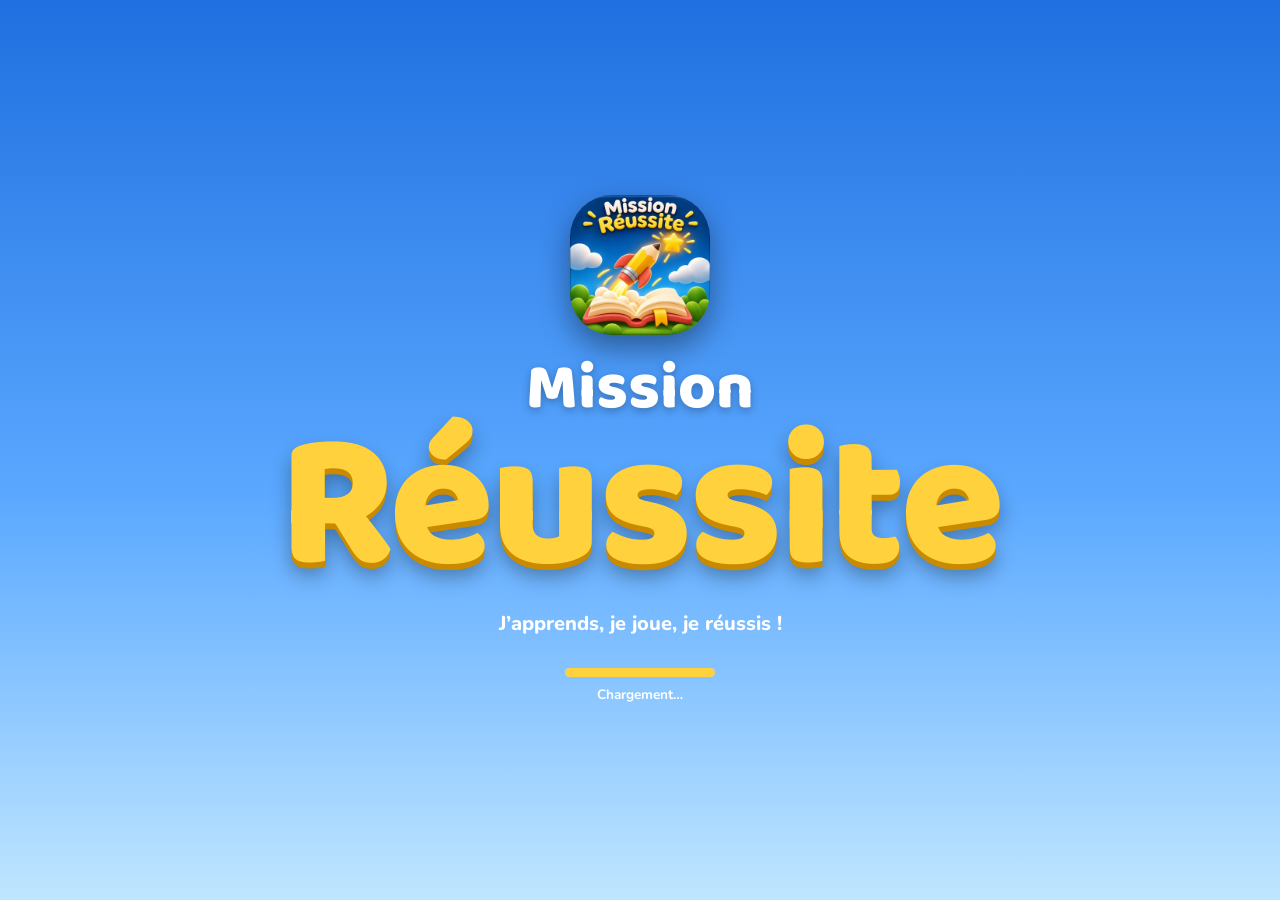
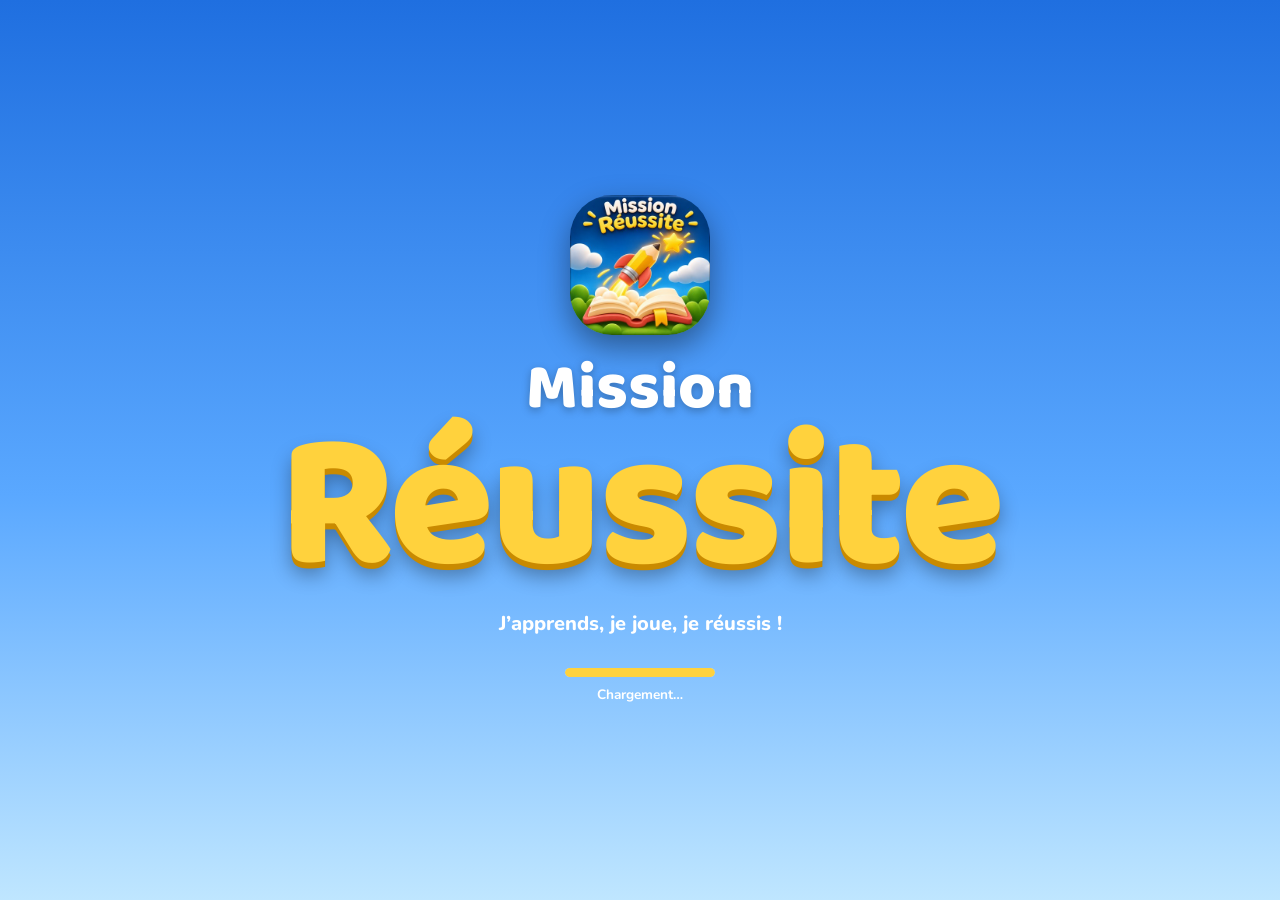
